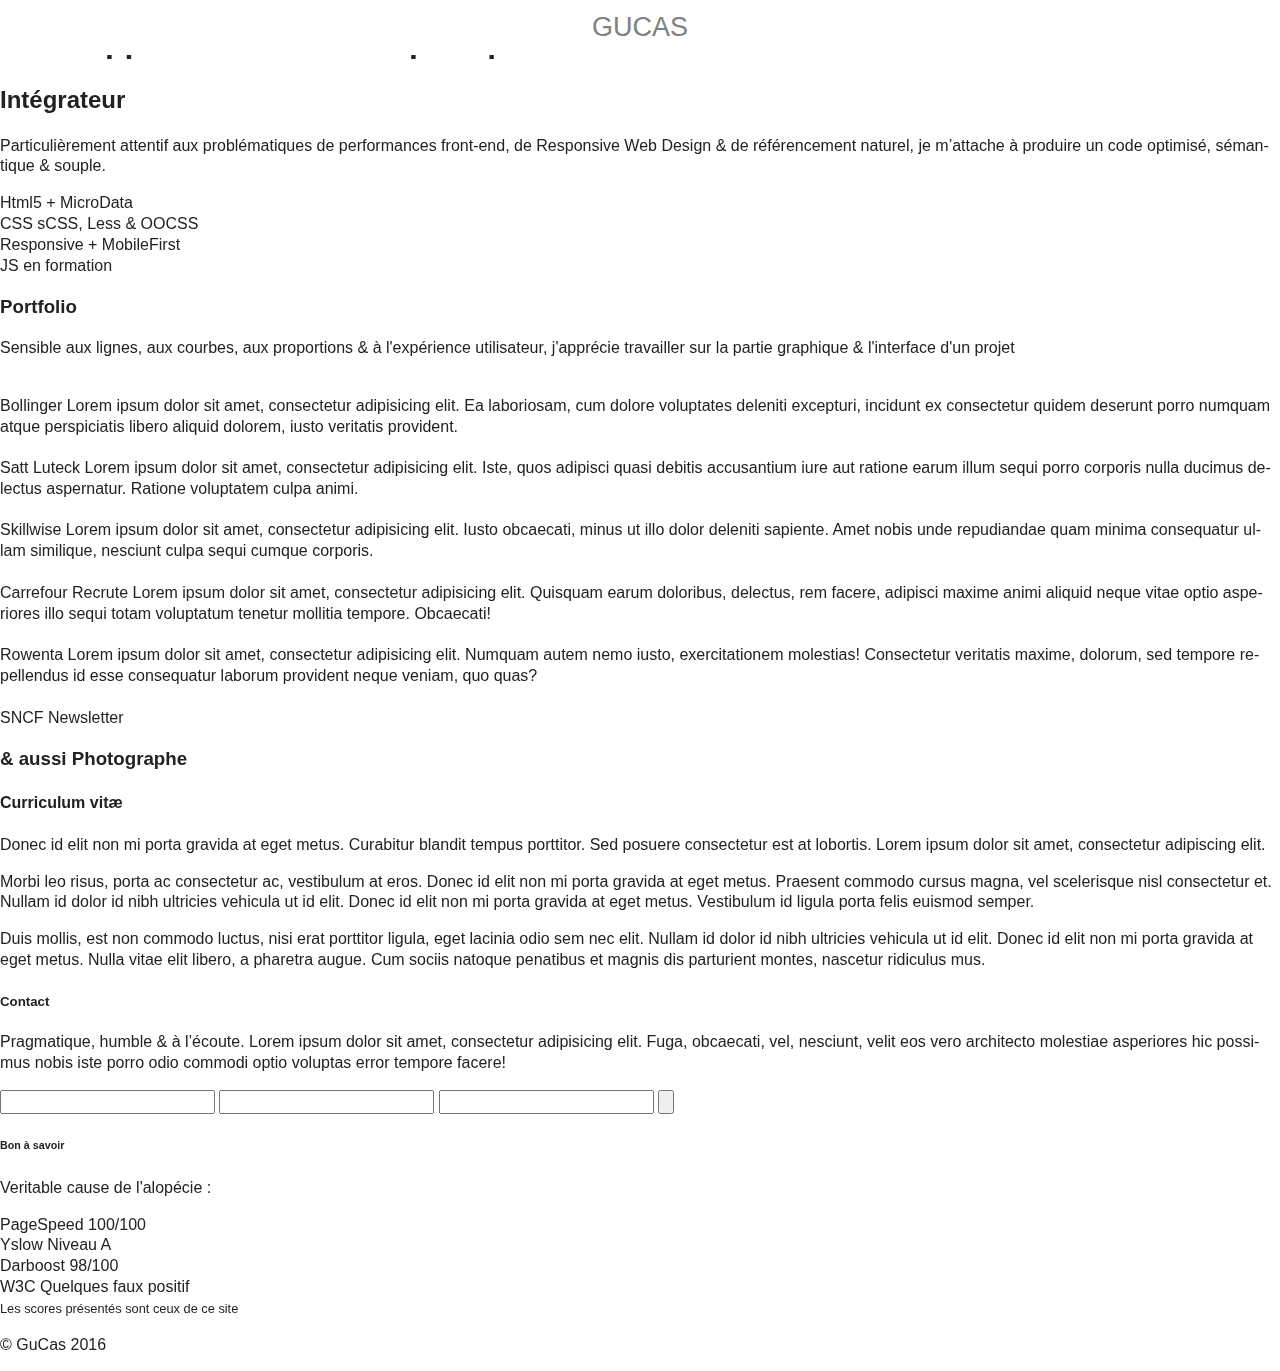
==== index.html @ 6a5d6d00 "Menu Mobile" ====
<!doctype html>
<html class="no-js" lang="fr">
    <head>
        <meta charset="utf-8">
        <meta http-equiv="x-ua-compatible" content="ie=edge">
        <title>GuCas - Développeur Front-end</title>
        <meta name="description" content="GuCas - Développeur Front-end">
        <meta name="viewport" content="width=device-width, initial-scale=1">

        <link rel="apple-touch-icon" href="apple-touch-icon.png">
        <!-- Place favicon.ico in the root directory -->

        <link rel="stylesheet" href="css/app.css">
        <!--[if lt IE 9]>
            <script src="js/vendor/html5-3.6-respond-1.4.2.min.js"></script>
        <![endif]-->
    </head>
    <body>
        <!--[if lt IE 8]>
            <p class="browserupgrade">You are using an <strong>outdated</strong> browser. Please <a href="http://browsehappy.com/">upgrade your browser</a> to improve your experience.</p>
        <![endif]-->

        <div class="wrapper-header">
            <header class="header-box">
                <h1 class="header-title">
                    <a class="title-link" href="">GuCas<span class="visuallyhidden">Développeur Front-end</span></a>

                    <span class="burger-btn">
                        <span class="btn-item"></span>
                        <span class="btn-item"></span>
                        <span class="btn-item"></span>
                    </span>
                </h1>

                <nav class="nav-box">
                    <ul class="nav-list clearfix">
                        <li class="nav-item"><a class="nav-link" href="#">Developpeur</a></li>
                        <li class="nav-item"><a class="nav-link" href="#">Portfolio</a></li>
                        <li class="nav-item"><a class="nav-link" href="#">Photographe</a></li>
                        <li class="nav-item"><a class="nav-link" href="#">CV</a></li>
                        <li class="nav-item">
                            <a class="nav-link" href="#">
                                <img src="" alt="">
                                <span class="visuallyhidden">Contact</span>
                                <span class="">Contact</span>
                            </a>
                        </li>
                    </ul>
                </nav>
            </header>
        </div>

        <article>
            <header>
                <h1>Développeur Front-end ou presque</h1>
            </header>

            <section>
                <h2>Intégrateur</h2>

                <p>Particulièrement attentif aux problématiques de performances front-end, de Responsive Web Design &amp; de référencement naturel, je m’attache à produire un code optimisé, sémantique &amp; souple.</p>

                <ul>
                    <li>
                        <span>Html5</span>
                        <span>+ MicroData</span>
                    </li>
                    <li>
                        <span>CSS</span>
                        <span>sCSS, Less &amp; OOCSS</span>
                    </li>
                    <li>
                        <span>Responsive</span>
                        <span>+ MobileFirst</span>
                    </li>
                    <li>
                        <span>JS</span>
                        <span>en formation</span>
                    </li>
                </ul>
            </section>

            <section>
                <h3>Portfolio</h3>

                <p>Sensible aux lignes, aux courbes, aux proportions &amp; à l'expérience utilisateur, j'apprécie travailler sur la partie graphique &amp; l'interface d'un projet</p>

                <figure>
                    <div class="">
                        <img src="" alt="" />
                    </div>

                    <figcaption>
                        <span>Bollinger</span>
                        <span>Lorem ipsum dolor sit amet, consectetur adipisicing elit. Ea laboriosam, cum dolore voluptates deleniti excepturi, incidunt ex consectetur quidem deserunt porro numquam atque perspiciatis libero aliquid dolorem, iusto veritatis provident.</span>
                    </figcaption>
                </figure>

                <figure>
                    <div class="">
                        <img src="" alt="" />
                    </div>

                    <figcaption>
                        <span>Satt Luteck</span>
                        <span>Lorem ipsum dolor sit amet, consectetur adipisicing elit. Iste, quos adipisci quasi debitis accusantium iure aut ratione earum illum sequi porro corporis nulla ducimus delectus aspernatur. Ratione voluptatem culpa animi.</span>
                    </figcaption>
                </figure>

                <figure>
                    <div class="">
                        <img src="" alt="" />
                    </div>

                    <figcaption>
                        <span>Skillwise</span>
                        <span>Lorem ipsum dolor sit amet, consectetur adipisicing elit. Iusto obcaecati, minus ut illo dolor deleniti sapiente. Amet nobis unde repudiandae quam minima consequatur ullam similique, nesciunt culpa sequi cumque corporis.</span>
                    </figcaption>
                </figure>

                <figure>
                    <div class="">
                        <img src="" alt="" />
                    </div>

                    <figcaption>
                        <span>Carrefour Recrute</span>
                        <span>Lorem ipsum dolor sit amet, consectetur adipisicing elit. Quisquam earum doloribus, delectus, rem facere, adipisci maxime animi aliquid neque vitae optio asperiores illo sequi totam voluptatum tenetur mollitia tempore. Obcaecati!</span>
                    </figcaption>
                </figure>

                <figure>
                    <div class="">
                        <img src="" alt="" />
                    </div>

                    <figcaption>
                        <span>Rowenta</span>
                        <span>Lorem ipsum dolor sit amet, consectetur adipisicing elit. Numquam autem nemo iusto, exercitationem molestias! Consectetur veritatis maxime, dolorum, sed tempore repellendus id esse consequatur laborum provident neque veniam, quo quas?</span>
                    </figcaption>
                </figure>

                <figure>
                    <div class="">
                        <img src="" alt="" />
                    </div>

                    <figcaption>
                        <span>SNCF</span>
                        <span>Newsletter</span>
                    </figcaption>
                </figure>
            </section>

            <section>
                <h3>&amp; aussi Photographe</h3>
            </section>

            <aside class="">
                <h4>Curriculum vitæ</h4>

                <p>Donec id elit non mi porta gravida at eget metus. Curabitur blandit tempus porttitor. Sed posuere consectetur est at lobortis. Lorem ipsum dolor sit amet, consectetur adipiscing elit.</p>

                <p>Morbi leo risus, porta ac consectetur ac, vestibulum at eros. Donec id elit non mi porta gravida at eget metus. Praesent commodo cursus magna, vel scelerisque nisl consectetur et. Nullam id dolor id nibh ultricies vehicula ut id elit. Donec id elit non mi porta gravida at eget metus. Vestibulum id ligula porta felis euismod semper.</p>

                <p>Duis mollis, est non commodo luctus, nisi erat porttitor ligula, eget lacinia odio sem nec elit. Nullam id dolor id nibh ultricies vehicula ut id elit. Donec id elit non mi porta gravida at eget metus. Nulla vitae elit libero, a pharetra augue. Cum sociis natoque penatibus et magnis dis parturient montes, nascetur ridiculus mus.</p>
            </aside>

            <footer>
                <h5>Contact</h5>

                <p>Pragmatique, humble & à l’écoute. Lorem ipsum dolor sit amet, consectetur adipisicing elit. Fuga, obcaecati, vel, nesciunt, velit eos vero architecto molestiae asperiores hic possimus nobis iste porro odio commodi optio voluptas error tempore facere!</p>

                <form action="">
                    <input type="text" name="name" value="">
                    <input type="text" name="name" value="">
                    <input type="textarea" name="name" value="">
                    <input type="submit" name="name" value="">
                </form>
            </footer>
        </article>

        <aside class="">
            <h6>Bon à savoir</h6>

            <p>Veritable cause de l'alopécie :</p>

            <ul>
                <li>
                    <span>PageSpeed</span>
                    <span>100/100</span>
                </li>
                <li>
                    <span>Yslow</span>
                    <span>Niveau A</span>
                </li>
                <li>
                    <span>Darboost</span>
                    <span>98/100</span>
                </li>
                <li>
                    <span>W3C</span>
                    <span>Quelques faux positif</span>
                </li>
            </ul>

            <small>Les scores présentés sont ceux de ce site</small>
        </aside>

        <footer>
            <p>© GuCas 2016</p>
        </footer>

        <script src="https://code.jquery.com/jquery-1.12.0.min.js"></script>
        <script>window.jQuery || document.write('<script src="js/vendor/jquery-1.12.0.min.js"><\/script>')</script>
        <script src="js/main.js"></script>


        <!-- Google Analytics: change UA-XXXXX-X to be your site's ID. -->
        <script>
            (function(b,o,i,l,e,r){b.GoogleAnalyticsObject=l;b[l]||(b[l]=
            function(){(b[l].q=b[l].q||[]).push(arguments)});b[l].l=+new Date;
            e=o.createElement(i);r=o.getElementsByTagName(i)[0];
            e.src='https://www.google-analytics.com/analytics.js';
            r.parentNode.insertBefore(e,r)}(window,document,'script','ga'));
            ga('create','UA-XXXXX-X','auto');ga('send','pageview');
        </script>
    </body>
</html>
---- css/app.css ----
@charset "UTF-8";@import url(https://fonts.googleapis.com/css?family=Dancing+Script);html{font-family:sans-serif;-ms-text-size-adjust:100%;-webkit-text-size-adjust:100%}body{margin:0}article,aside,details,figcaption,figure,footer,header,main,menu,nav,section,summary{display:block}audio,canvas,progress,video{display:inline-block;vertical-align:baseline}audio:not([controls]){display:none;height:0}[hidden],template{display:none}a{background-color:transparent}a:active,a:hover{outline:0}abbr[title]{border-bottom:1px dotted}b,strong{font-weight:700}dfn{font-style:italic}h1{font-size:2em;margin:.67em 0}mark{background:#ff0;color:#000}small{font-size:80%}sub,sup{font-size:75%;line-height:0;position:relative;vertical-align:baseline}sup{top:-.5em}sub{bottom:-.25em}img{border:0}svg:not(:root){overflow:hidden}hr{box-sizing:content-box;height:0}pre{overflow:auto}code,kbd,pre,samp{font-family:monospace,monospace;font-size:1em}button,input,optgroup,select,textarea{color:inherit;font:inherit;margin:0}button{overflow:visible}button,select{text-transform:none}button,html input[type=button],input[type=reset],input[type=submit]{-webkit-appearance:button;cursor:pointer}button[disabled],html input[disabled]{cursor:default}button::-moz-focus-inner,input::-moz-focus-inner{border:0;padding:0}input{line-height:normal}input[type=checkbox],input[type=radio]{box-sizing:border-box;padding:0}input[type=number]::-webkit-inner-spin-button,input[type=number]::-webkit-outer-spin-button{height:auto}input[type=search]{-webkit-appearance:textfield;box-sizing:content-box}input[type=search]::-webkit-search-cancel-button,input[type=search]::-webkit-search-decoration{-webkit-appearance:none}fieldset{border:1px solid silver;margin:0 2px;padding:.35em .625em .75em}legend{border:0;padding:0}textarea{overflow:auto}optgroup{font-weight:700}table{border-collapse:collapse;border-spacing:0}td,th{padding:0}html{box-sizing:border-box;font-size:62.5%;line-height:1.3;color:#222;min-width:32rem;-webkit-backface-visibility:hidden;-webkit-tap-highlight-color:#FFF;-ms-text-size-adjust:100%;-webkit-text-size-adjust:100%}*,:after,:before{box-sizing:inherit}body{background-color:#FFF;font-family:HelveticaNeue-Light,"Helvetica Neue Light","Helvetica Neue",Helvetica,Arial,"Lucida Grande",sans-serif;font-weight:100;word-wrap:break-word;-webkit-hyphens:auto;-moz-hyphens:auto;-ms-hyphens:auto;hyphens:auto;font-size:16px;font-size:1.6rem;-moz-osx-font-smoothing:grayscale}::-moz-selection{background:#b3d4fc;text-shadow:none}::selection{background:#b3d4fc;text-shadow:none}img,svg,video{vertical-align:middle}figure,ul{margin:0;padding:0}ul{list-style:none}a{text-decoration:none}textarea{resize:vertical}::-webkit-input-placeholder{color:#fff;font-style:italic}:-ms-input-placeholder{color:#fff;font-style:italic}::-moz-placeholder{color:#fff;font-style:italic}:-moz-placeholder{color:#fff;font-style:italic}.wrapper-header{position:fixed;z-index:1;width:100%;top:0;left:0;right:0;background-color:#fff;min-width:32rem}.header-box{text-align:center;width:90%;margin:0 auto}.header-box .header-title{position:relative;text-transform:uppercase;font-weight:100;margin:0;text-align:left;background-color:#fff;font-size:27px;font-size:2.7rem}.header-box .title-link{display:inline-block;color:grey;padding:1rem 0}.header-box .title-link:hover{color:#22c8eb}.header-box .burger-btn{position:absolute;z-index:1;display:block;width:3rem;height:1.5rem;top:50%;margin-top:-.7rem;right:0;cursor:pointer}.header-box .burger-btn.active .btn-item{background-color:#22c8eb}.header-box .burger-btn.active .btn-item:nth-child(1){top:0}.header-box .burger-btn.active .btn-item:nth-child(3){top:1.2rem}.header-box .btn-item{position:absolute;display:block;width:100%;right:0;height:.3rem;background-color:grey;border-radius:.3rem;-webkit-transition:top .1s linear,background-color .5s linear;transition:top .1s linear,background-color .5s linear}.header-box .btn-item:nth-child(1){top:.2rem}.header-box .btn-item:nth-child(2){top:.6rem}.header-box .btn-item:nth-child(3){top:1rem}.header-box .nav-box{position:absolute;width:100;left:0;right:0;-webkit-transition:top .3s ease-in;transition:top .3s ease-in;z-index:-1;-webkit-transform:translateY(-100%);-ms-transform:translateY(-100%);transform:translateY(-100%);background-color:#fff;-webkit-transition:-webkit-transform .3s linear;transition:-webkit-transform .3s linear;transition:transform .3s linear;transition:transform .3s linear, -webkit-transform .3s linear}.header-box .nav-box.active{-webkit-transform:translateY(0);-ms-transform:translateY(0);transform:translateY(0)}.header-box .nav-list{width:90%;margin:1rem auto}.header-box .nav-item{float:left;width:50%;border:.1rem solid #fff;background:#F2F2F2}.header-box .nav-item:last-child{width:100%}.header-box .nav-link{display:block;padding:2rem;color:grey;text-transform:uppercase;-webkit-transition:-webkit-transform .3s linear;transition:-webkit-transform .3s linear;transition:transform .3s linear;transition:transform .3s linear, -webkit-transform .3s linear;font-size:13px;font-size:1.3rem}.header-box .nav-link:hover{-webkit-transform:scale(1.1);-ms-transform:scale(1.1);transform:scale(1.1)}.hvr-grow{display:inline-block;vertical-align:middle;-webkit-transform:translateZ(0);transform:translateZ(0);box-shadow:0 0 1px transparent;-webkit-backface-visibility:hidden;backface-visibility:hidden;-moz-osx-font-smoothing:grayscale;-webkit-transition-duration:.3s;transition-duration:.3s;-webkit-transition-property:transform;-webkit-transition-property:-webkit-transform;transition-property:-webkit-transform;transition-property:transform;transition-property:transform, -webkit-transform}.hvr-grow:active,.hvr-grow:focus,.hvr-grow:hover{-webkit-transform:scale(1.1);-ms-transform:scale(1.1);transform:scale(1.1)}.hvr-shrink{display:inline-block;vertical-align:middle;-webkit-transform:translateZ(0);transform:translateZ(0);box-shadow:0 0 1px transparent;-webkit-backface-visibility:hidden;backface-visibility:hidden;-moz-osx-font-smoothing:grayscale;-webkit-transition-duration:.3s;transition-duration:.3s;-webkit-transition-property:transform;-webkit-transition-property:-webkit-transform;transition-property:-webkit-transform;transition-property:transform;transition-property:transform, -webkit-transform}.hvr-shrink:active,.hvr-shrink:focus,.hvr-shrink:hover{-webkit-transform:scale(.9);-ms-transform:scale(.9);transform:scale(.9)}@-webkit-keyframes hvr-pulse{25%{-webkit-transform:scale(1.1);transform:scale(1.1)}75%{-webkit-transform:scale(.9);transform:scale(.9)}}@keyframes hvr-pulse{25%{-webkit-transform:scale(1.1);transform:scale(1.1)}75%{-webkit-transform:scale(.9);transform:scale(.9)}}.hvr-pulse{display:inline-block;vertical-align:middle;-webkit-transform:translateZ(0);transform:translateZ(0);box-shadow:0 0 1px transparent;-webkit-backface-visibility:hidden;backface-visibility:hidden;-moz-osx-font-smoothing:grayscale}.hvr-pulse:active,.hvr-pulse:focus,.hvr-pulse:hover{-webkit-animation-name:hvr-pulse;animation-name:hvr-pulse;-webkit-animation-duration:1s;animation-duration:1s;-webkit-animation-timing-function:linear;animation-timing-function:linear;-webkit-animation-iteration-count:infinite;animation-iteration-count:infinite}@-webkit-keyframes hvr-pulse-grow{to{-webkit-transform:scale(1.1);transform:scale(1.1)}}@keyframes hvr-pulse-grow{to{-webkit-transform:scale(1.1);transform:scale(1.1)}}.hvr-pulse-grow{display:inline-block;vertical-align:middle;-webkit-transform:translateZ(0);transform:translateZ(0);box-shadow:0 0 1px transparent;-webkit-backface-visibility:hidden;backface-visibility:hidden;-moz-osx-font-smoothing:grayscale}.hvr-pulse-grow:active,.hvr-pulse-grow:focus,.hvr-pulse-grow:hover{-webkit-animation-name:hvr-pulse-grow;animation-name:hvr-pulse-grow;-webkit-animation-duration:.3s;animation-duration:.3s;-webkit-animation-timing-function:linear;animation-timing-function:linear;-webkit-animation-iteration-count:infinite;animation-iteration-count:infinite;-webkit-animation-direction:alternate;animation-direction:alternate}@-webkit-keyframes hvr-pulse-shrink{to{-webkit-transform:scale(.9);transform:scale(.9)}}@keyframes hvr-pulse-shrink{to{-webkit-transform:scale(.9);transform:scale(.9)}}.hvr-pulse-shrink{display:inline-block;vertical-align:middle;-webkit-transform:translateZ(0);transform:translateZ(0);box-shadow:0 0 1px transparent;-webkit-backface-visibility:hidden;backface-visibility:hidden;-moz-osx-font-smoothing:grayscale}.hvr-pulse-shrink:active,.hvr-pulse-shrink:focus,.hvr-pulse-shrink:hover{-webkit-animation-name:hvr-pulse-shrink;animation-name:hvr-pulse-shrink;-webkit-animation-duration:.3s;animation-duration:.3s;-webkit-animation-timing-function:linear;animation-timing-function:linear;-webkit-animation-iteration-count:infinite;animation-iteration-count:infinite;-webkit-animation-direction:alternate;animation-direction:alternate}@-webkit-keyframes hvr-push{50%{-webkit-transform:scale(.8);transform:scale(.8)}100%{-webkit-transform:scale(1);transform:scale(1)}}@keyframes hvr-push{50%{-webkit-transform:scale(.8);transform:scale(.8)}100%{-webkit-transform:scale(1);transform:scale(1)}}.hvr-push{display:inline-block;vertical-align:middle;-webkit-transform:translateZ(0);transform:translateZ(0);box-shadow:0 0 1px transparent;-webkit-backface-visibility:hidden;backface-visibility:hidden;-moz-osx-font-smoothing:grayscale}.hvr-push:active,.hvr-push:focus,.hvr-push:hover{-webkit-animation-name:hvr-push;animation-name:hvr-push;-webkit-animation-duration:.3s;animation-duration:.3s;-webkit-animation-timing-function:linear;animation-timing-function:linear;-webkit-animation-iteration-count:1;animation-iteration-count:1}@-webkit-keyframes hvr-pop{50%{-webkit-transform:scale(1.2);transform:scale(1.2)}}@keyframes hvr-pop{50%{-webkit-transform:scale(1.2);transform:scale(1.2)}}.hvr-pop{display:inline-block;vertical-align:middle;-webkit-transform:translateZ(0);transform:translateZ(0);box-shadow:0 0 1px transparent;-webkit-backface-visibility:hidden;backface-visibility:hidden;-moz-osx-font-smoothing:grayscale}.hvr-pop:active,.hvr-pop:focus,.hvr-pop:hover{-webkit-animation-name:hvr-pop;animation-name:hvr-pop;-webkit-animation-duration:.3s;animation-duration:.3s;-webkit-animation-timing-function:linear;animation-timing-function:linear;-webkit-animation-iteration-count:1;animation-iteration-count:1}.hvr-bounce-in{display:inline-block;vertical-align:middle;-webkit-transform:translateZ(0);transform:translateZ(0);box-shadow:0 0 1px transparent;-webkit-backface-visibility:hidden;backface-visibility:hidden;-moz-osx-font-smoothing:grayscale;-webkit-transition-duration:.5s;transition-duration:.5s}.hvr-bounce-in:active,.hvr-bounce-in:focus,.hvr-bounce-in:hover{-webkit-transform:scale(1.2);-ms-transform:scale(1.2);transform:scale(1.2);-webkit-transition-timing-function:cubic-bezier(.47,2.02,.31,-.36);transition-timing-function:cubic-bezier(.47,2.02,.31,-.36)}.hvr-bounce-out{display:inline-block;vertical-align:middle;-webkit-transform:translateZ(0);transform:translateZ(0);box-shadow:0 0 1px transparent;-webkit-backface-visibility:hidden;backface-visibility:hidden;-moz-osx-font-smoothing:grayscale;-webkit-transition-duration:.5s;transition-duration:.5s}.hvr-bounce-out:active,.hvr-bounce-out:focus,.hvr-bounce-out:hover{-webkit-transform:scale(.8);-ms-transform:scale(.8);transform:scale(.8);-webkit-transition-timing-function:cubic-bezier(.47,2.02,.31,-.36);transition-timing-function:cubic-bezier(.47,2.02,.31,-.36)}.hvr-rotate{display:inline-block;vertical-align:middle;-webkit-transform:translateZ(0);transform:translateZ(0);box-shadow:0 0 1px transparent;-webkit-backface-visibility:hidden;backface-visibility:hidden;-moz-osx-font-smoothing:grayscale;-webkit-transition-duration:.3s;transition-duration:.3s;-webkit-transition-property:transform;-webkit-transition-property:-webkit-transform;transition-property:-webkit-transform;transition-property:transform;transition-property:transform, -webkit-transform}.hvr-rotate:active,.hvr-rotate:focus,.hvr-rotate:hover{-webkit-transform:rotate(4deg);-ms-transform:rotate(4deg);transform:rotate(4deg)}.hvr-grow-rotate{display:inline-block;vertical-align:middle;-webkit-transform:translateZ(0);transform:translateZ(0);box-shadow:0 0 1px transparent;-webkit-backface-visibility:hidden;backface-visibility:hidden;-moz-osx-font-smoothing:grayscale;-webkit-transition-duration:.3s;transition-duration:.3s;-webkit-transition-property:transform;-webkit-transition-property:-webkit-transform;transition-property:-webkit-transform;transition-property:transform;transition-property:transform, -webkit-transform}.hvr-grow-rotate:active,.hvr-grow-rotate:focus,.hvr-grow-rotate:hover{-webkit-transform:scale(1.1) rotate(4deg);-ms-transform:scale(1.1) rotate(4deg);transform:scale(1.1) rotate(4deg)}.hvr-float{display:inline-block;vertical-align:middle;-webkit-transform:translateZ(0);transform:translateZ(0);box-shadow:0 0 1px transparent;-webkit-backface-visibility:hidden;backface-visibility:hidden;-moz-osx-font-smoothing:grayscale;-webkit-transition-duration:.3s;transition-duration:.3s;-webkit-transition-property:transform;-webkit-transition-property:-webkit-transform;transition-property:-webkit-transform;transition-property:transform;transition-property:transform, -webkit-transform;-webkit-transition-timing-function:ease-out;transition-timing-function:ease-out}.hvr-float:active,.hvr-float:focus,.hvr-float:hover{-webkit-transform:translateY(-8px);-ms-transform:translateY(-8px);transform:translateY(-8px)}.hvr-sink{display:inline-block;vertical-align:middle;-webkit-transform:translateZ(0);transform:translateZ(0);box-shadow:0 0 1px transparent;-webkit-backface-visibility:hidden;backface-visibility:hidden;-moz-osx-font-smoothing:grayscale;-webkit-transition-duration:.3s;transition-duration:.3s;-webkit-transition-property:transform;-webkit-transition-property:-webkit-transform;transition-property:-webkit-transform;transition-property:transform;transition-property:transform, -webkit-transform;-webkit-transition-timing-function:ease-out;transition-timing-function:ease-out}.hvr-sink:active,.hvr-sink:focus,.hvr-sink:hover{-webkit-transform:translateY(8px);-ms-transform:translateY(8px);transform:translateY(8px)}@-webkit-keyframes hvr-bob{0%{-webkit-transform:translateY(-8px);transform:translateY(-8px)}50%{-webkit-transform:translateY(-4px);transform:translateY(-4px)}100%{-webkit-transform:translateY(-8px);transform:translateY(-8px)}}@keyframes hvr-bob{0%{-webkit-transform:translateY(-8px);transform:translateY(-8px)}50%{-webkit-transform:translateY(-4px);transform:translateY(-4px)}100%{-webkit-transform:translateY(-8px);transform:translateY(-8px)}}@-webkit-keyframes hvr-bob-float{100%{-webkit-transform:translateY(-8px);transform:translateY(-8px)}}@keyframes hvr-bob-float{100%{-webkit-transform:translateY(-8px);transform:translateY(-8px)}}.hvr-bob{display:inline-block;vertical-align:middle;-webkit-transform:translateZ(0);transform:translateZ(0);box-shadow:0 0 1px transparent;-webkit-backface-visibility:hidden;backface-visibility:hidden;-moz-osx-font-smoothing:grayscale}.hvr-bob:active,.hvr-bob:focus,.hvr-bob:hover{-webkit-animation-name:hvr-bob-float,hvr-bob;animation-name:hvr-bob-float,hvr-bob;-webkit-animation-duration:.3s,1.5s;animation-duration:.3s,1.5s;-webkit-animation-delay:0s,.3s;animation-delay:0s,.3s;-webkit-animation-timing-function:ease-out,ease-in-out;animation-timing-function:ease-out,ease-in-out;-webkit-animation-iteration-count:1,infinite;animation-iteration-count:1,infinite;-webkit-animation-fill-mode:forwards;animation-fill-mode:forwards;-webkit-animation-direction:normal,alternate;animation-direction:normal,alternate}@-webkit-keyframes hvr-hang{0%{-webkit-transform:translateY(8px);transform:translateY(8px)}50%{-webkit-transform:translateY(4px);transform:translateY(4px)}100%{-webkit-transform:translateY(8px);transform:translateY(8px)}}@keyframes hvr-hang{0%{-webkit-transform:translateY(8px);transform:translateY(8px)}50%{-webkit-transform:translateY(4px);transform:translateY(4px)}100%{-webkit-transform:translateY(8px);transform:translateY(8px)}}@-webkit-keyframes hvr-hang-sink{100%{-webkit-transform:translateY(8px);transform:translateY(8px)}}@keyframes hvr-hang-sink{100%{-webkit-transform:translateY(8px);transform:translateY(8px)}}.hvr-hang{display:inline-block;vertical-align:middle;-webkit-transform:translateZ(0);transform:translateZ(0);box-shadow:0 0 1px transparent;-webkit-backface-visibility:hidden;backface-visibility:hidden;-moz-osx-font-smoothing:grayscale}.hvr-hang:active,.hvr-hang:focus,.hvr-hang:hover{-webkit-animation-name:hvr-hang-sink,hvr-hang;animation-name:hvr-hang-sink,hvr-hang;-webkit-animation-duration:.3s,1.5s;animation-duration:.3s,1.5s;-webkit-animation-delay:0s,.3s;animation-delay:0s,.3s;-webkit-animation-timing-function:ease-out,ease-in-out;animation-timing-function:ease-out,ease-in-out;-webkit-animation-iteration-count:1,infinite;animation-iteration-count:1,infinite;-webkit-animation-fill-mode:forwards;animation-fill-mode:forwards;-webkit-animation-direction:normal,alternate;animation-direction:normal,alternate}.hvr-skew{display:inline-block;vertical-align:middle;-webkit-transform:translateZ(0);transform:translateZ(0);box-shadow:0 0 1px transparent;-webkit-backface-visibility:hidden;backface-visibility:hidden;-moz-osx-font-smoothing:grayscale;-webkit-transition-duration:.3s;transition-duration:.3s;-webkit-transition-property:transform;-webkit-transition-property:-webkit-transform;transition-property:-webkit-transform;transition-property:transform;transition-property:transform, -webkit-transform}.hvr-skew:active,.hvr-skew:focus,.hvr-skew:hover{-webkit-transform:skew(-10deg);-ms-transform:skew(-10deg);transform:skew(-10deg)}.hvr-skew-forward{display:inline-block;vertical-align:middle;-webkit-transform:translateZ(0);transform:translateZ(0);box-shadow:0 0 1px transparent;-webkit-backface-visibility:hidden;backface-visibility:hidden;-moz-osx-font-smoothing:grayscale;-webkit-transition-duration:.3s;transition-duration:.3s;-webkit-transition-property:transform;-webkit-transition-property:-webkit-transform;transition-property:-webkit-transform;transition-property:transform;transition-property:transform, -webkit-transform;-webkit-transform-origin:0 100%;-ms-transform-origin:0 100%;transform-origin:0 100%}.hvr-skew-forward:active,.hvr-skew-forward:focus,.hvr-skew-forward:hover{-webkit-transform:skew(-10deg);-ms-transform:skew(-10deg);transform:skew(-10deg)}.hvr-skew-backward{display:inline-block;vertical-align:middle;-webkit-transform:translateZ(0);transform:translateZ(0);box-shadow:0 0 1px transparent;-webkit-backface-visibility:hidden;backface-visibility:hidden;-moz-osx-font-smoothing:grayscale;-webkit-transition-duration:.3s;transition-duration:.3s;-webkit-transition-property:transform;-webkit-transition-property:-webkit-transform;transition-property:-webkit-transform;transition-property:transform;transition-property:transform, -webkit-transform;-webkit-transform-origin:0 100%;-ms-transform-origin:0 100%;transform-origin:0 100%}.hvr-skew-backward:active,.hvr-skew-backward:focus,.hvr-skew-backward:hover{-webkit-transform:skew(10deg);-ms-transform:skew(10deg);transform:skew(10deg)}@-webkit-keyframes hvr-wobble-vertical{16.65%{-webkit-transform:translateY(8px);transform:translateY(8px)}33.3%{-webkit-transform:translateY(-6px);transform:translateY(-6px)}49.95%{-webkit-transform:translateY(4px);transform:translateY(4px)}66.6%{-webkit-transform:translateY(-2px);transform:translateY(-2px)}83.25%{-webkit-transform:translateY(1px);transform:translateY(1px)}100%{-webkit-transform:translateY(0);transform:translateY(0)}}@keyframes hvr-wobble-vertical{16.65%{-webkit-transform:translateY(8px);transform:translateY(8px)}33.3%{-webkit-transform:translateY(-6px);transform:translateY(-6px)}49.95%{-webkit-transform:translateY(4px);transform:translateY(4px)}66.6%{-webkit-transform:translateY(-2px);transform:translateY(-2px)}83.25%{-webkit-transform:translateY(1px);transform:translateY(1px)}100%{-webkit-transform:translateY(0);transform:translateY(0)}}.hvr-wobble-vertical{display:inline-block;vertical-align:middle;-webkit-transform:translateZ(0);transform:translateZ(0);box-shadow:0 0 1px transparent;-webkit-backface-visibility:hidden;backface-visibility:hidden;-moz-osx-font-smoothing:grayscale}.hvr-wobble-vertical:active,.hvr-wobble-vertical:focus,.hvr-wobble-vertical:hover{-webkit-animation-name:hvr-wobble-vertical;animation-name:hvr-wobble-vertical;-webkit-animation-duration:1s;animation-duration:1s;-webkit-animation-timing-function:ease-in-out;animation-timing-function:ease-in-out;-webkit-animation-iteration-count:1;animation-iteration-count:1}@-webkit-keyframes hvr-wobble-horizontal{16.65%{-webkit-transform:translateX(8px);transform:translateX(8px)}33.3%{-webkit-transform:translateX(-6px);transform:translateX(-6px)}49.95%{-webkit-transform:translateX(4px);transform:translateX(4px)}66.6%{-webkit-transform:translateX(-2px);transform:translateX(-2px)}83.25%{-webkit-transform:translateX(1px);transform:translateX(1px)}100%{-webkit-transform:translateX(0);transform:translateX(0)}}@keyframes hvr-wobble-horizontal{16.65%{-webkit-transform:translateX(8px);transform:translateX(8px)}33.3%{-webkit-transform:translateX(-6px);transform:translateX(-6px)}49.95%{-webkit-transform:translateX(4px);transform:translateX(4px)}66.6%{-webkit-transform:translateX(-2px);transform:translateX(-2px)}83.25%{-webkit-transform:translateX(1px);transform:translateX(1px)}100%{-webkit-transform:translateX(0);transform:translateX(0)}}.hvr-wobble-horizontal{display:inline-block;vertical-align:middle;-webkit-transform:translateZ(0);transform:translateZ(0);box-shadow:0 0 1px transparent;-webkit-backface-visibility:hidden;backface-visibility:hidden;-moz-osx-font-smoothing:grayscale}.hvr-wobble-horizontal:active,.hvr-wobble-horizontal:focus,.hvr-wobble-horizontal:hover{-webkit-animation-name:hvr-wobble-horizontal;animation-name:hvr-wobble-horizontal;-webkit-animation-duration:1s;animation-duration:1s;-webkit-animation-timing-function:ease-in-out;animation-timing-function:ease-in-out;-webkit-animation-iteration-count:1;animation-iteration-count:1}@-webkit-keyframes hvr-wobble-to-bottom-right{16.65%{-webkit-transform:translate(8px,8px);transform:translate(8px,8px)}33.3%{-webkit-transform:translate(-6px,-6px);transform:translate(-6px,-6px)}49.95%{-webkit-transform:translate(4px,4px);transform:translate(4px,4px)}66.6%{-webkit-transform:translate(-2px,-2px);transform:translate(-2px,-2px)}83.25%{-webkit-transform:translate(1px,1px);transform:translate(1px,1px)}100%{-webkit-transform:translate(0,0);transform:translate(0,0)}}@keyframes hvr-wobble-to-bottom-right{16.65%{-webkit-transform:translate(8px,8px);transform:translate(8px,8px)}33.3%{-webkit-transform:translate(-6px,-6px);transform:translate(-6px,-6px)}49.95%{-webkit-transform:translate(4px,4px);transform:translate(4px,4px)}66.6%{-webkit-transform:translate(-2px,-2px);transform:translate(-2px,-2px)}83.25%{-webkit-transform:translate(1px,1px);transform:translate(1px,1px)}100%{-webkit-transform:translate(0,0);transform:translate(0,0)}}.hvr-wobble-to-bottom-right{display:inline-block;vertical-align:middle;-webkit-transform:translateZ(0);transform:translateZ(0);box-shadow:0 0 1px transparent;-webkit-backface-visibility:hidden;backface-visibility:hidden;-moz-osx-font-smoothing:grayscale}.hvr-wobble-to-bottom-right:active,.hvr-wobble-to-bottom-right:focus,.hvr-wobble-to-bottom-right:hover{-webkit-animation-name:hvr-wobble-to-bottom-right;animation-name:hvr-wobble-to-bottom-right;-webkit-animation-duration:1s;animation-duration:1s;-webkit-animation-timing-function:ease-in-out;animation-timing-function:ease-in-out;-webkit-animation-iteration-count:1;animation-iteration-count:1}@-webkit-keyframes hvr-wobble-to-top-right{16.65%{-webkit-transform:translate(8px,-8px);transform:translate(8px,-8px)}33.3%{-webkit-transform:translate(-6px,6px);transform:translate(-6px,6px)}49.95%{-webkit-transform:translate(4px,-4px);transform:translate(4px,-4px)}66.6%{-webkit-transform:translate(-2px,2px);transform:translate(-2px,2px)}83.25%{-webkit-transform:translate(1px,-1px);transform:translate(1px,-1px)}100%{-webkit-transform:translate(0,0);transform:translate(0,0)}}@keyframes hvr-wobble-to-top-right{16.65%{-webkit-transform:translate(8px,-8px);transform:translate(8px,-8px)}33.3%{-webkit-transform:translate(-6px,6px);transform:translate(-6px,6px)}49.95%{-webkit-transform:translate(4px,-4px);transform:translate(4px,-4px)}66.6%{-webkit-transform:translate(-2px,2px);transform:translate(-2px,2px)}83.25%{-webkit-transform:translate(1px,-1px);transform:translate(1px,-1px)}100%{-webkit-transform:translate(0,0);transform:translate(0,0)}}.hvr-wobble-to-top-right{display:inline-block;vertical-align:middle;-webkit-transform:translateZ(0);transform:translateZ(0);box-shadow:0 0 1px transparent;-webkit-backface-visibility:hidden;backface-visibility:hidden;-moz-osx-font-smoothing:grayscale}.hvr-wobble-to-top-right:active,.hvr-wobble-to-top-right:focus,.hvr-wobble-to-top-right:hover{-webkit-animation-name:hvr-wobble-to-top-right;animation-name:hvr-wobble-to-top-right;-webkit-animation-duration:1s;animation-duration:1s;-webkit-animation-timing-function:ease-in-out;animation-timing-function:ease-in-out;-webkit-animation-iteration-count:1;animation-iteration-count:1}@-webkit-keyframes hvr-wobble-top{16.65%{-webkit-transform:skew(-12deg);transform:skew(-12deg)}33.3%{-webkit-transform:skew(10deg);transform:skew(10deg)}49.95%{-webkit-transform:skew(-6deg);transform:skew(-6deg)}66.6%{-webkit-transform:skew(4deg);transform:skew(4deg)}83.25%{-webkit-transform:skew(-2deg);transform:skew(-2deg)}100%{-webkit-transform:skew(0);transform:skew(0)}}@keyframes hvr-wobble-top{16.65%{-webkit-transform:skew(-12deg);transform:skew(-12deg)}33.3%{-webkit-transform:skew(10deg);transform:skew(10deg)}49.95%{-webkit-transform:skew(-6deg);transform:skew(-6deg)}66.6%{-webkit-transform:skew(4deg);transform:skew(4deg)}83.25%{-webkit-transform:skew(-2deg);transform:skew(-2deg)}100%{-webkit-transform:skew(0);transform:skew(0)}}.hvr-wobble-top{display:inline-block;vertical-align:middle;-webkit-transform:translateZ(0);transform:translateZ(0);box-shadow:0 0 1px transparent;-webkit-backface-visibility:hidden;backface-visibility:hidden;-moz-osx-font-smoothing:grayscale;-webkit-transform-origin:0 100%;-ms-transform-origin:0 100%;transform-origin:0 100%}.hvr-wobble-top:active,.hvr-wobble-top:focus,.hvr-wobble-top:hover{-webkit-animation-name:hvr-wobble-top;animation-name:hvr-wobble-top;-webkit-animation-duration:1s;animation-duration:1s;-webkit-animation-timing-function:ease-in-out;animation-timing-function:ease-in-out;-webkit-animation-iteration-count:1;animation-iteration-count:1}@-webkit-keyframes hvr-wobble-bottom{16.65%{-webkit-transform:skew(-12deg);transform:skew(-12deg)}33.3%{-webkit-transform:skew(10deg);transform:skew(10deg)}49.95%{-webkit-transform:skew(-6deg);transform:skew(-6deg)}66.6%{-webkit-transform:skew(4deg);transform:skew(4deg)}83.25%{-webkit-transform:skew(-2deg);transform:skew(-2deg)}100%{-webkit-transform:skew(0);transform:skew(0)}}@keyframes hvr-wobble-bottom{16.65%{-webkit-transform:skew(-12deg);transform:skew(-12deg)}33.3%{-webkit-transform:skew(10deg);transform:skew(10deg)}49.95%{-webkit-transform:skew(-6deg);transform:skew(-6deg)}66.6%{-webkit-transform:skew(4deg);transform:skew(4deg)}83.25%{-webkit-transform:skew(-2deg);transform:skew(-2deg)}100%{-webkit-transform:skew(0);transform:skew(0)}}.hvr-wobble-bottom{display:inline-block;vertical-align:middle;-webkit-transform:translateZ(0);transform:translateZ(0);box-shadow:0 0 1px transparent;-webkit-backface-visibility:hidden;backface-visibility:hidden;-moz-osx-font-smoothing:grayscale;-webkit-transform-origin:100% 0;-ms-transform-origin:100% 0;transform-origin:100% 0}.hvr-wobble-bottom:active,.hvr-wobble-bottom:focus,.hvr-wobble-bottom:hover{-webkit-animation-name:hvr-wobble-bottom;animation-name:hvr-wobble-bottom;-webkit-animation-duration:1s;animation-duration:1s;-webkit-animation-timing-function:ease-in-out;animation-timing-function:ease-in-out;-webkit-animation-iteration-count:1;animation-iteration-count:1}@-webkit-keyframes hvr-wobble-skew{16.65%{-webkit-transform:skew(-12deg);transform:skew(-12deg)}33.3%{-webkit-transform:skew(10deg);transform:skew(10deg)}49.95%{-webkit-transform:skew(-6deg);transform:skew(-6deg)}66.6%{-webkit-transform:skew(4deg);transform:skew(4deg)}83.25%{-webkit-transform:skew(-2deg);transform:skew(-2deg)}100%{-webkit-transform:skew(0);transform:skew(0)}}@keyframes hvr-wobble-skew{16.65%{-webkit-transform:skew(-12deg);transform:skew(-12deg)}33.3%{-webkit-transform:skew(10deg);transform:skew(10deg)}49.95%{-webkit-transform:skew(-6deg);transform:skew(-6deg)}66.6%{-webkit-transform:skew(4deg);transform:skew(4deg)}83.25%{-webkit-transform:skew(-2deg);transform:skew(-2deg)}100%{-webkit-transform:skew(0);transform:skew(0)}}.hvr-wobble-skew{display:inline-block;vertical-align:middle;-webkit-transform:translateZ(0);transform:translateZ(0);box-shadow:0 0 1px transparent;-webkit-backface-visibility:hidden;backface-visibility:hidden;-moz-osx-font-smoothing:grayscale}.hvr-wobble-skew:active,.hvr-wobble-skew:focus,.hvr-wobble-skew:hover{-webkit-animation-name:hvr-wobble-skew;animation-name:hvr-wobble-skew;-webkit-animation-duration:1s;animation-duration:1s;-webkit-animation-timing-function:ease-in-out;animation-timing-function:ease-in-out;-webkit-animation-iteration-count:1;animation-iteration-count:1}@-webkit-keyframes hvr-buzz{50%{-webkit-transform:translateX(3px) rotate(2deg);transform:translateX(3px) rotate(2deg)}100%{-webkit-transform:translateX(-3px) rotate(-2deg);transform:translateX(-3px) rotate(-2deg)}}@keyframes hvr-buzz{50%{-webkit-transform:translateX(3px) rotate(2deg);transform:translateX(3px) rotate(2deg)}100%{-webkit-transform:translateX(-3px) rotate(-2deg);transform:translateX(-3px) rotate(-2deg)}}.hvr-buzz{display:inline-block;vertical-align:middle;-webkit-transform:translateZ(0);transform:translateZ(0);box-shadow:0 0 1px transparent;-webkit-backface-visibility:hidden;backface-visibility:hidden;-moz-osx-font-smoothing:grayscale}.hvr-buzz:active,.hvr-buzz:focus,.hvr-buzz:hover{-webkit-animation-name:hvr-buzz;animation-name:hvr-buzz;-webkit-animation-duration:.15s;animation-duration:.15s;-webkit-animation-timing-function:linear;animation-timing-function:linear;-webkit-animation-iteration-count:infinite;animation-iteration-count:infinite}@-webkit-keyframes hvr-buzz-out{10%{-webkit-transform:translateX(3px) rotate(2deg);transform:translateX(3px) rotate(2deg)}20%{-webkit-transform:translateX(-3px) rotate(-2deg);transform:translateX(-3px) rotate(-2deg)}30%{-webkit-transform:translateX(3px) rotate(2deg);transform:translateX(3px) rotate(2deg)}40%{-webkit-transform:translateX(-3px) rotate(-2deg);transform:translateX(-3px) rotate(-2deg)}50%{-webkit-transform:translateX(2px) rotate(1deg);transform:translateX(2px) rotate(1deg)}60%{-webkit-transform:translateX(-2px) rotate(-1deg);transform:translateX(-2px) rotate(-1deg)}70%{-webkit-transform:translateX(2px) rotate(1deg);transform:translateX(2px) rotate(1deg)}80%{-webkit-transform:translateX(-2px) rotate(-1deg);transform:translateX(-2px) rotate(-1deg)}90%{-webkit-transform:translateX(1px) rotate(0);transform:translateX(1px) rotate(0)}100%{-webkit-transform:translateX(-1px) rotate(0);transform:translateX(-1px) rotate(0)}}@keyframes hvr-buzz-out{10%{-webkit-transform:translateX(3px) rotate(2deg);transform:translateX(3px) rotate(2deg)}20%{-webkit-transform:translateX(-3px) rotate(-2deg);transform:translateX(-3px) rotate(-2deg)}30%{-webkit-transform:translateX(3px) rotate(2deg);transform:translateX(3px) rotate(2deg)}40%{-webkit-transform:translateX(-3px) rotate(-2deg);transform:translateX(-3px) rotate(-2deg)}50%{-webkit-transform:translateX(2px) rotate(1deg);transform:translateX(2px) rotate(1deg)}60%{-webkit-transform:translateX(-2px) rotate(-1deg);transform:translateX(-2px) rotate(-1deg)}70%{-webkit-transform:translateX(2px) rotate(1deg);transform:translateX(2px) rotate(1deg)}80%{-webkit-transform:translateX(-2px) rotate(-1deg);transform:translateX(-2px) rotate(-1deg)}90%{-webkit-transform:translateX(1px) rotate(0);transform:translateX(1px) rotate(0)}100%{-webkit-transform:translateX(-1px) rotate(0);transform:translateX(-1px) rotate(0)}}.hvr-buzz-out{display:inline-block;vertical-align:middle;-webkit-transform:translateZ(0);transform:translateZ(0);box-shadow:0 0 1px transparent;-webkit-backface-visibility:hidden;backface-visibility:hidden;-moz-osx-font-smoothing:grayscale}.hvr-buzz-out:active,.hvr-buzz-out:focus,.hvr-buzz-out:hover{-webkit-animation-name:hvr-buzz-out;animation-name:hvr-buzz-out;-webkit-animation-duration:.75s;animation-duration:.75s;-webkit-animation-timing-function:linear;animation-timing-function:linear;-webkit-animation-iteration-count:1;animation-iteration-count:1}.hvr-fade{display:inline-block;vertical-align:middle;-webkit-transform:translateZ(0);transform:translateZ(0);box-shadow:0 0 1px transparent;-webkit-backface-visibility:hidden;backface-visibility:hidden;-moz-osx-font-smoothing:grayscale;overflow:hidden;-webkit-transition-duration:.3s;transition-duration:.3s;-webkit-transition-property:color,background-color;transition-property:color,background-color}.hvr-fade:active,.hvr-fade:focus,.hvr-fade:hover{background-color:#2098d1;color:#fff}@-webkit-keyframes hvr-back-pulse{50%{background-color:rgba(32,152,209,.75)}}@keyframes hvr-back-pulse{50%{background-color:rgba(32,152,209,.75)}}.hvr-back-pulse{display:inline-block;vertical-align:middle;-webkit-transform:translateZ(0);transform:translateZ(0);box-shadow:0 0 1px transparent;-webkit-backface-visibility:hidden;backface-visibility:hidden;-moz-osx-font-smoothing:grayscale;overflow:hidden;-webkit-transition-duration:.5s;transition-duration:.5s;-webkit-transition-property:color,background-color;transition-property:color,background-color}.hvr-back-pulse:active,.hvr-back-pulse:focus,.hvr-back-pulse:hover{-webkit-animation-name:hvr-back-pulse;animation-name:hvr-back-pulse;-webkit-animation-duration:1s;animation-duration:1s;-webkit-animation-delay:.5s;animation-delay:.5s;-webkit-animation-timing-function:linear;animation-timing-function:linear;-webkit-animation-iteration-count:infinite;animation-iteration-count:infinite;background-color:#2098d1;color:#fff}.hvr-sweep-to-right{display:inline-block;vertical-align:middle;-webkit-transform:translateZ(0);transform:translateZ(0);box-shadow:0 0 1px transparent;-webkit-backface-visibility:hidden;backface-visibility:hidden;-moz-osx-font-smoothing:grayscale;position:relative;-webkit-transition-property:color;transition-property:color;-webkit-transition-duration:.3s;transition-duration:.3s}.hvr-sweep-to-right:before{content:"";position:absolute;z-index:-1;top:0;left:0;right:0;bottom:0;background:#2098d1;-webkit-transform:scaleX(0);-ms-transform:scaleX(0);transform:scaleX(0);-webkit-transform-origin:0 50%;-ms-transform-origin:0 50%;transform-origin:0 50%;-webkit-transition-property:transform;-webkit-transition-property:-webkit-transform;transition-property:-webkit-transform;transition-property:transform;transition-property:transform, -webkit-transform;-webkit-transition-duration:.3s;transition-duration:.3s;-webkit-transition-timing-function:ease-out;transition-timing-function:ease-out}.hvr-sweep-to-right:active,.hvr-sweep-to-right:focus,.hvr-sweep-to-right:hover{color:#fff}.hvr-sweep-to-right:active:before,.hvr-sweep-to-right:focus:before,.hvr-sweep-to-right:hover:before{-webkit-transform:scaleX(1);-ms-transform:scaleX(1);transform:scaleX(1)}.hvr-sweep-to-left{display:inline-block;vertical-align:middle;-webkit-transform:translateZ(0);transform:translateZ(0);box-shadow:0 0 1px transparent;-webkit-backface-visibility:hidden;backface-visibility:hidden;-moz-osx-font-smoothing:grayscale;position:relative;-webkit-transition-property:color;transition-property:color;-webkit-transition-duration:.3s;transition-duration:.3s}.hvr-sweep-to-left:before{content:"";position:absolute;z-index:-1;top:0;left:0;right:0;bottom:0;background:#2098d1;-webkit-transform:scaleX(0);-ms-transform:scaleX(0);transform:scaleX(0);-webkit-transform-origin:100% 50%;-ms-transform-origin:100% 50%;transform-origin:100% 50%;-webkit-transition-property:transform;-webkit-transition-property:-webkit-transform;transition-property:-webkit-transform;transition-property:transform;transition-property:transform, -webkit-transform;-webkit-transition-duration:.3s;transition-duration:.3s;-webkit-transition-timing-function:ease-out;transition-timing-function:ease-out}.hvr-sweep-to-left:active,.hvr-sweep-to-left:focus,.hvr-sweep-to-left:hover{color:#fff}.hvr-sweep-to-left:active:before,.hvr-sweep-to-left:focus:before,.hvr-sweep-to-left:hover:before{-webkit-transform:scaleX(1);-ms-transform:scaleX(1);transform:scaleX(1)}.hvr-sweep-to-bottom{display:inline-block;vertical-align:middle;-webkit-transform:translateZ(0);transform:translateZ(0);box-shadow:0 0 1px transparent;-webkit-backface-visibility:hidden;backface-visibility:hidden;-moz-osx-font-smoothing:grayscale;position:relative;-webkit-transition-property:color;transition-property:color;-webkit-transition-duration:.3s;transition-duration:.3s}.hvr-sweep-to-bottom:before{content:"";position:absolute;z-index:-1;top:0;left:0;right:0;bottom:0;background:#2098d1;-webkit-transform:scaleY(0);-ms-transform:scaleY(0);transform:scaleY(0);-webkit-transform-origin:50% 0;-ms-transform-origin:50% 0;transform-origin:50% 0;-webkit-transition-property:transform;-webkit-transition-property:-webkit-transform;transition-property:-webkit-transform;transition-property:transform;transition-property:transform, -webkit-transform;-webkit-transition-duration:.3s;transition-duration:.3s;-webkit-transition-timing-function:ease-out;transition-timing-function:ease-out}.hvr-sweep-to-bottom:active,.hvr-sweep-to-bottom:focus,.hvr-sweep-to-bottom:hover{color:#fff}.hvr-sweep-to-bottom:active:before,.hvr-sweep-to-bottom:focus:before,.hvr-sweep-to-bottom:hover:before{-webkit-transform:scaleY(1);-ms-transform:scaleY(1);transform:scaleY(1)}.hvr-sweep-to-top{display:inline-block;vertical-align:middle;-webkit-transform:translateZ(0);transform:translateZ(0);box-shadow:0 0 1px transparent;-webkit-backface-visibility:hidden;backface-visibility:hidden;-moz-osx-font-smoothing:grayscale;position:relative;-webkit-transition-property:color;transition-property:color;-webkit-transition-duration:.3s;transition-duration:.3s}.hvr-sweep-to-top:before{content:"";position:absolute;z-index:-1;top:0;left:0;right:0;bottom:0;background:#2098d1;-webkit-transform:scaleY(0);-ms-transform:scaleY(0);transform:scaleY(0);-webkit-transform-origin:50% 100%;-ms-transform-origin:50% 100%;transform-origin:50% 100%;-webkit-transition-property:transform;-webkit-transition-property:-webkit-transform;transition-property:-webkit-transform;transition-property:transform;transition-property:transform, -webkit-transform;-webkit-transition-duration:.3s;transition-duration:.3s;-webkit-transition-timing-function:ease-out;transition-timing-function:ease-out}.hvr-sweep-to-top:active,.hvr-sweep-to-top:focus,.hvr-sweep-to-top:hover{color:#fff}.hvr-sweep-to-top:active:before,.hvr-sweep-to-top:focus:before,.hvr-sweep-to-top:hover:before{-webkit-transform:scaleY(1);-ms-transform:scaleY(1);transform:scaleY(1)}.hvr-bounce-to-right{display:inline-block;vertical-align:middle;-webkit-transform:translateZ(0);transform:translateZ(0);box-shadow:0 0 1px transparent;-webkit-backface-visibility:hidden;backface-visibility:hidden;-moz-osx-font-smoothing:grayscale;position:relative;-webkit-transition-property:color;transition-property:color;-webkit-transition-duration:.5s;transition-duration:.5s}.hvr-bounce-to-right:before{content:"";position:absolute;z-index:-1;top:0;left:0;right:0;bottom:0;background:#2098d1;-webkit-transform:scaleX(0);-ms-transform:scaleX(0);transform:scaleX(0);-webkit-transform-origin:0 50%;-ms-transform-origin:0 50%;transform-origin:0 50%;-webkit-transition-property:transform;-webkit-transition-property:-webkit-transform;transition-property:-webkit-transform;transition-property:transform;transition-property:transform, -webkit-transform;-webkit-transition-duration:.5s;transition-duration:.5s;-webkit-transition-timing-function:ease-out;transition-timing-function:ease-out}.hvr-bounce-to-right:active,.hvr-bounce-to-right:focus,.hvr-bounce-to-right:hover{color:#fff}.hvr-bounce-to-right:active:before,.hvr-bounce-to-right:focus:before,.hvr-bounce-to-right:hover:before{-webkit-transform:scaleX(1);-ms-transform:scaleX(1);transform:scaleX(1);-webkit-transition-timing-function:cubic-bezier(.52,1.64,.37,.66);transition-timing-function:cubic-bezier(.52,1.64,.37,.66)}.hvr-bounce-to-left{display:inline-block;vertical-align:middle;-webkit-transform:translateZ(0);transform:translateZ(0);box-shadow:0 0 1px transparent;-webkit-backface-visibility:hidden;backface-visibility:hidden;-moz-osx-font-smoothing:grayscale;position:relative;-webkit-transition-property:color;transition-property:color;-webkit-transition-duration:.5s;transition-duration:.5s}.hvr-bounce-to-left:before{content:"";position:absolute;z-index:-1;top:0;left:0;right:0;bottom:0;background:#2098d1;-webkit-transform:scaleX(0);-ms-transform:scaleX(0);transform:scaleX(0);-webkit-transform-origin:100% 50%;-ms-transform-origin:100% 50%;transform-origin:100% 50%;-webkit-transition-property:transform;-webkit-transition-property:-webkit-transform;transition-property:-webkit-transform;transition-property:transform;transition-property:transform, -webkit-transform;-webkit-transition-duration:.5s;transition-duration:.5s;-webkit-transition-timing-function:ease-out;transition-timing-function:ease-out}.hvr-bounce-to-left:active,.hvr-bounce-to-left:focus,.hvr-bounce-to-left:hover{color:#fff}.hvr-bounce-to-left:active:before,.hvr-bounce-to-left:focus:before,.hvr-bounce-to-left:hover:before{-webkit-transform:scaleX(1);-ms-transform:scaleX(1);transform:scaleX(1);-webkit-transition-timing-function:cubic-bezier(.52,1.64,.37,.66);transition-timing-function:cubic-bezier(.52,1.64,.37,.66)}.hvr-bounce-to-bottom{display:inline-block;vertical-align:middle;-webkit-transform:translateZ(0);transform:translateZ(0);box-shadow:0 0 1px transparent;-webkit-backface-visibility:hidden;backface-visibility:hidden;-moz-osx-font-smoothing:grayscale;position:relative;-webkit-transition-property:color;transition-property:color;-webkit-transition-duration:.5s;transition-duration:.5s}.hvr-bounce-to-bottom:before{content:"";position:absolute;z-index:-1;top:0;left:0;right:0;bottom:0;background:#2098d1;-webkit-transform:scaleY(0);-ms-transform:scaleY(0);transform:scaleY(0);-webkit-transform-origin:50% 0;-ms-transform-origin:50% 0;transform-origin:50% 0;-webkit-transition-property:transform;-webkit-transition-property:-webkit-transform;transition-property:-webkit-transform;transition-property:transform;transition-property:transform, -webkit-transform;-webkit-transition-duration:.5s;transition-duration:.5s;-webkit-transition-timing-function:ease-out;transition-timing-function:ease-out}.hvr-bounce-to-bottom:active,.hvr-bounce-to-bottom:focus,.hvr-bounce-to-bottom:hover{color:#fff}.hvr-bounce-to-bottom:active:before,.hvr-bounce-to-bottom:focus:before,.hvr-bounce-to-bottom:hover:before{-webkit-transform:scaleY(1);-ms-transform:scaleY(1);transform:scaleY(1);-webkit-transition-timing-function:cubic-bezier(.52,1.64,.37,.66);transition-timing-function:cubic-bezier(.52,1.64,.37,.66)}.hvr-bounce-to-top{display:inline-block;vertical-align:middle;-webkit-transform:translateZ(0);transform:translateZ(0);box-shadow:0 0 1px transparent;-webkit-backface-visibility:hidden;backface-visibility:hidden;-moz-osx-font-smoothing:grayscale;position:relative;-webkit-transition-property:color;transition-property:color;-webkit-transition-duration:.5s;transition-duration:.5s}.hvr-bounce-to-top:before{content:"";position:absolute;z-index:-1;top:0;left:0;right:0;bottom:0;background:#2098d1;-webkit-transform:scaleY(0);-ms-transform:scaleY(0);transform:scaleY(0);-webkit-transform-origin:50% 100%;-ms-transform-origin:50% 100%;transform-origin:50% 100%;-webkit-transition-property:transform;-webkit-transition-property:-webkit-transform;transition-property:-webkit-transform;transition-property:transform;transition-property:transform, -webkit-transform;-webkit-transition-duration:.5s;transition-duration:.5s;-webkit-transition-timing-function:ease-out;transition-timing-function:ease-out}.hvr-bounce-to-top:active,.hvr-bounce-to-top:focus,.hvr-bounce-to-top:hover{color:#fff}.hvr-bounce-to-top:active:before,.hvr-bounce-to-top:focus:before,.hvr-bounce-to-top:hover:before{-webkit-transform:scaleY(1);-ms-transform:scaleY(1);transform:scaleY(1);-webkit-transition-timing-function:cubic-bezier(.52,1.64,.37,.66);transition-timing-function:cubic-bezier(.52,1.64,.37,.66)}.hvr-radial-out{display:inline-block;vertical-align:middle;-webkit-transform:translateZ(0);transform:translateZ(0);box-shadow:0 0 1px transparent;-webkit-backface-visibility:hidden;backface-visibility:hidden;-moz-osx-font-smoothing:grayscale;position:relative;overflow:hidden;background:#e1e1e1;-webkit-transition-property:color;transition-property:color;-webkit-transition-duration:.3s;transition-duration:.3s}.hvr-radial-out:before{content:"";position:absolute;z-index:-1;top:0;left:0;right:0;bottom:0;background:#2098d1;border-radius:100%;-webkit-transform:scale(0);-ms-transform:scale(0);transform:scale(0);-webkit-transition-property:transform;-webkit-transition-property:-webkit-transform;transition-property:-webkit-transform;transition-property:transform;transition-property:transform, -webkit-transform;-webkit-transition-duration:.3s;transition-duration:.3s;-webkit-transition-timing-function:ease-out;transition-timing-function:ease-out}.hvr-radial-out:active,.hvr-radial-out:focus,.hvr-radial-out:hover{color:#fff}.hvr-radial-out:active:before,.hvr-radial-out:focus:before,.hvr-radial-out:hover:before{-webkit-transform:scale(2);-ms-transform:scale(2);transform:scale(2)}.hvr-radial-in{display:inline-block;vertical-align:middle;-webkit-transform:translateZ(0);transform:translateZ(0);box-shadow:0 0 1px transparent;-webkit-backface-visibility:hidden;backface-visibility:hidden;-moz-osx-font-smoothing:grayscale;position:relative;overflow:hidden;background:#2098d1;-webkit-transition-property:color;transition-property:color;-webkit-transition-duration:.3s;transition-duration:.3s}.hvr-radial-in:before{content:"";position:absolute;z-index:-1;top:0;left:0;right:0;bottom:0;background:#e1e1e1;border-radius:100%;-webkit-transform:scale(2);-ms-transform:scale(2);transform:scale(2);-webkit-transition-property:transform;-webkit-transition-property:-webkit-transform;transition-property:-webkit-transform;transition-property:transform;transition-property:transform, -webkit-transform;-webkit-transition-duration:.3s;transition-duration:.3s;-webkit-transition-timing-function:ease-out;transition-timing-function:ease-out}.hvr-radial-in:active,.hvr-radial-in:focus,.hvr-radial-in:hover{color:#fff}.hvr-radial-in:active:before,.hvr-radial-in:focus:before,.hvr-radial-in:hover:before{-webkit-transform:scale(0);-ms-transform:scale(0);transform:scale(0)}.hvr-rectangle-in{display:inline-block;vertical-align:middle;-webkit-transform:translateZ(0);transform:translateZ(0);box-shadow:0 0 1px transparent;-webkit-backface-visibility:hidden;backface-visibility:hidden;-moz-osx-font-smoothing:grayscale;position:relative;background:#2098d1;-webkit-transition-property:color;transition-property:color;-webkit-transition-duration:.3s;transition-duration:.3s}.hvr-rectangle-in:before{content:"";position:absolute;z-index:-1;top:0;left:0;right:0;bottom:0;background:#e1e1e1;-webkit-transform:scale(1);-ms-transform:scale(1);transform:scale(1);-webkit-transition-property:transform;-webkit-transition-property:-webkit-transform;transition-property:-webkit-transform;transition-property:transform;transition-property:transform, -webkit-transform;-webkit-transition-duration:.3s;transition-duration:.3s;-webkit-transition-timing-function:ease-out;transition-timing-function:ease-out}.hvr-rectangle-in:active,.hvr-rectangle-in:focus,.hvr-rectangle-in:hover{color:#fff}.hvr-rectangle-in:active:before,.hvr-rectangle-in:focus:before,.hvr-rectangle-in:hover:before{-webkit-transform:scale(0);-ms-transform:scale(0);transform:scale(0)}.hvr-rectangle-out{display:inline-block;vertical-align:middle;-webkit-transform:translateZ(0);transform:translateZ(0);box-shadow:0 0 1px transparent;-webkit-backface-visibility:hidden;backface-visibility:hidden;-moz-osx-font-smoothing:grayscale;position:relative;background:#e1e1e1;-webkit-transition-property:color;transition-property:color;-webkit-transition-duration:.3s;transition-duration:.3s}.hvr-rectangle-out:before{content:"";position:absolute;z-index:-1;top:0;left:0;right:0;bottom:0;background:#2098d1;-webkit-transform:scale(0);-ms-transform:scale(0);transform:scale(0);-webkit-transition-property:transform;-webkit-transition-property:-webkit-transform;transition-property:-webkit-transform;transition-property:transform;transition-property:transform, -webkit-transform;-webkit-transition-duration:.3s;transition-duration:.3s;-webkit-transition-timing-function:ease-out;transition-timing-function:ease-out}.hvr-rectangle-out:active,.hvr-rectangle-out:focus,.hvr-rectangle-out:hover{color:#fff}.hvr-rectangle-out:active:before,.hvr-rectangle-out:focus:before,.hvr-rectangle-out:hover:before{-webkit-transform:scale(1);-ms-transform:scale(1);transform:scale(1)}.hvr-shutter-in-horizontal{display:inline-block;vertical-align:middle;-webkit-transform:translateZ(0);transform:translateZ(0);box-shadow:0 0 1px transparent;-webkit-backface-visibility:hidden;backface-visibility:hidden;-moz-osx-font-smoothing:grayscale;position:relative;background:#2098d1;-webkit-transition-property:color;transition-property:color;-webkit-transition-duration:.3s;transition-duration:.3s}.hvr-shutter-in-horizontal:before{content:"";position:absolute;z-index:-1;top:0;bottom:0;left:0;right:0;background:#e1e1e1;-webkit-transform:scaleX(1);-ms-transform:scaleX(1);transform:scaleX(1);-webkit-transform-origin:50%;-ms-transform-origin:50%;transform-origin:50%;-webkit-transition-property:transform;-webkit-transition-property:-webkit-transform;transition-property:-webkit-transform;transition-property:transform;transition-property:transform, -webkit-transform;-webkit-transition-duration:.3s;transition-duration:.3s;-webkit-transition-timing-function:ease-out;transition-timing-function:ease-out}.hvr-shutter-in-horizontal:active,.hvr-shutter-in-horizontal:focus,.hvr-shutter-in-horizontal:hover{color:#fff}.hvr-shutter-in-horizontal:active:before,.hvr-shutter-in-horizontal:focus:before,.hvr-shutter-in-horizontal:hover:before{-webkit-transform:scaleX(0);-ms-transform:scaleX(0);transform:scaleX(0)}.hvr-shutter-out-horizontal{display:inline-block;vertical-align:middle;-webkit-transform:translateZ(0);transform:translateZ(0);box-shadow:0 0 1px transparent;-webkit-backface-visibility:hidden;backface-visibility:hidden;-moz-osx-font-smoothing:grayscale;position:relative;background:#e1e1e1;-webkit-transition-property:color;transition-property:color;-webkit-transition-duration:.3s;transition-duration:.3s}.hvr-shutter-out-horizontal:before{content:"";position:absolute;z-index:-1;top:0;bottom:0;left:0;right:0;background:#2098d1;-webkit-transform:scaleX(0);-ms-transform:scaleX(0);transform:scaleX(0);-webkit-transform-origin:50%;-ms-transform-origin:50%;transform-origin:50%;-webkit-transition-property:transform;-webkit-transition-property:-webkit-transform;transition-property:-webkit-transform;transition-property:transform;transition-property:transform, -webkit-transform;-webkit-transition-duration:.3s;transition-duration:.3s;-webkit-transition-timing-function:ease-out;transition-timing-function:ease-out}.hvr-shutter-out-horizontal:active,.hvr-shutter-out-horizontal:focus,.hvr-shutter-out-horizontal:hover{color:#fff}.hvr-shutter-out-horizontal:active:before,.hvr-shutter-out-horizontal:focus:before,.hvr-shutter-out-horizontal:hover:before{-webkit-transform:scaleX(1);-ms-transform:scaleX(1);transform:scaleX(1)}.hvr-shutter-in-vertical{display:inline-block;vertical-align:middle;-webkit-transform:translateZ(0);transform:translateZ(0);box-shadow:0 0 1px transparent;-webkit-backface-visibility:hidden;backface-visibility:hidden;-moz-osx-font-smoothing:grayscale;position:relative;background:#2098d1;-webkit-transition-property:color;transition-property:color;-webkit-transition-duration:.3s;transition-duration:.3s}.hvr-shutter-in-vertical:before{content:"";position:absolute;z-index:-1;top:0;bottom:0;left:0;right:0;background:#e1e1e1;-webkit-transform:scaleY(1);-ms-transform:scaleY(1);transform:scaleY(1);-webkit-transform-origin:50%;-ms-transform-origin:50%;transform-origin:50%;-webkit-transition-property:transform;-webkit-transition-property:-webkit-transform;transition-property:-webkit-transform;transition-property:transform;transition-property:transform, -webkit-transform;-webkit-transition-duration:.3s;transition-duration:.3s;-webkit-transition-timing-function:ease-out;transition-timing-function:ease-out}.hvr-shutter-in-vertical:active,.hvr-shutter-in-vertical:focus,.hvr-shutter-in-vertical:hover{color:#fff}.hvr-shutter-in-vertical:active:before,.hvr-shutter-in-vertical:focus:before,.hvr-shutter-in-vertical:hover:before{-webkit-transform:scaleY(0);-ms-transform:scaleY(0);transform:scaleY(0)}.hvr-shutter-out-vertical{display:inline-block;vertical-align:middle;-webkit-transform:translateZ(0);transform:translateZ(0);box-shadow:0 0 1px transparent;-webkit-backface-visibility:hidden;backface-visibility:hidden;-moz-osx-font-smoothing:grayscale;position:relative;background:#e1e1e1;-webkit-transition-property:color;transition-property:color;-webkit-transition-duration:.3s;transition-duration:.3s}.hvr-shutter-out-vertical:before{content:"";position:absolute;z-index:-1;top:0;bottom:0;left:0;right:0;background:#2098d1;-webkit-transform:scaleY(0);-ms-transform:scaleY(0);transform:scaleY(0);-webkit-transform-origin:50%;-ms-transform-origin:50%;transform-origin:50%;-webkit-transition-property:transform;-webkit-transition-property:-webkit-transform;transition-property:-webkit-transform;transition-property:transform;transition-property:transform, -webkit-transform;-webkit-transition-duration:.3s;transition-duration:.3s;-webkit-transition-timing-function:ease-out;transition-timing-function:ease-out}.hvr-shutter-out-vertical:active,.hvr-shutter-out-vertical:focus,.hvr-shutter-out-vertical:hover{color:#fff}.hvr-shutter-out-vertical:active:before,.hvr-shutter-out-vertical:focus:before,.hvr-shutter-out-vertical:hover:before{-webkit-transform:scaleY(1);-ms-transform:scaleY(1);transform:scaleY(1)}.hvr-border-fade{display:inline-block;vertical-align:middle;-webkit-transform:translateZ(0);transform:translateZ(0);box-shadow:0 0 1px transparent;-webkit-backface-visibility:hidden;backface-visibility:hidden;-moz-osx-font-smoothing:grayscale;-webkit-transition-duration:.3s;transition-duration:.3s;-webkit-transition-property:box-shadow;transition-property:box-shadow;box-shadow:inset 0 0 0 4px #e1e1e1,0 0 1px transparent}.hvr-border-fade:active,.hvr-border-fade:focus,.hvr-border-fade:hover{box-shadow:inset 0 0 0 4px #2098d1,0 0 1px transparent}.hvr-hollow{display:inline-block;vertical-align:middle;-webkit-transform:translateZ(0);transform:translateZ(0);box-shadow:0 0 1px transparent;-webkit-backface-visibility:hidden;backface-visibility:hidden;-moz-osx-font-smoothing:grayscale;-webkit-transition-duration:.3s;transition-duration:.3s;-webkit-transition-property:background;transition-property:background;box-shadow:inset 0 0 0 4px #e1e1e1,0 0 1px transparent}.hvr-hollow:active,.hvr-hollow:focus,.hvr-hollow:hover{background:0 0}.hvr-trim{display:inline-block;vertical-align:middle;-webkit-transform:translateZ(0);transform:translateZ(0);box-shadow:0 0 1px transparent;-webkit-backface-visibility:hidden;backface-visibility:hidden;-moz-osx-font-smoothing:grayscale;position:relative}.hvr-trim:before{content:'';position:absolute;border:#fff solid 4px;top:4px;left:4px;right:4px;bottom:4px;opacity:0;-webkit-transition-duration:.3s;transition-duration:.3s;-webkit-transition-property:opacity;transition-property:opacity}.hvr-trim:active:before,.hvr-trim:focus:before,.hvr-trim:hover:before{opacity:1}@-webkit-keyframes hvr-ripple-out{100%{top:-12px;right:-12px;bottom:-12px;left:-12px;opacity:0}}@keyframes hvr-ripple-out{100%{top:-12px;right:-12px;bottom:-12px;left:-12px;opacity:0}}.hvr-ripple-out{display:inline-block;vertical-align:middle;-webkit-transform:translateZ(0);transform:translateZ(0);box-shadow:0 0 1px transparent;-webkit-backface-visibility:hidden;backface-visibility:hidden;-moz-osx-font-smoothing:grayscale;position:relative}.hvr-ripple-out:before{content:'';position:absolute;border:#e1e1e1 solid 6px;top:0;right:0;bottom:0;left:0;-webkit-animation-duration:1s;animation-duration:1s}.hvr-ripple-out:active:before,.hvr-ripple-out:focus:before,.hvr-ripple-out:hover:before{-webkit-animation-name:hvr-ripple-out;animation-name:hvr-ripple-out}@-webkit-keyframes hvr-ripple-in{100%{top:0;right:0;bottom:0;left:0;opacity:1}}@keyframes hvr-ripple-in{100%{top:0;right:0;bottom:0;left:0;opacity:1}}.hvr-ripple-in{display:inline-block;vertical-align:middle;-webkit-transform:translateZ(0);transform:translateZ(0);box-shadow:0 0 1px transparent;-webkit-backface-visibility:hidden;backface-visibility:hidden;-moz-osx-font-smoothing:grayscale;position:relative}.hvr-ripple-in:before{content:'';position:absolute;border:#e1e1e1 solid 4px;top:-12px;right:-12px;bottom:-12px;left:-12px;opacity:0;-webkit-animation-duration:1s;animation-duration:1s}.hvr-ripple-in:active:before,.hvr-ripple-in:focus:before,.hvr-ripple-in:hover:before{-webkit-animation-name:hvr-ripple-in;animation-name:hvr-ripple-in}.hvr-outline-out{display:inline-block;vertical-align:middle;-webkit-transform:translateZ(0);transform:translateZ(0);box-shadow:0 0 1px transparent;-webkit-backface-visibility:hidden;backface-visibility:hidden;-moz-osx-font-smoothing:grayscale;position:relative}.hvr-outline-out:before{content:'';position:absolute;border:#e1e1e1 solid 4px;top:0;right:0;bottom:0;left:0;-webkit-transition-duration:.3s;transition-duration:.3s;-webkit-transition-property:top,right,bottom,left;transition-property:top,right,bottom,left}.hvr-outline-out:active:before,.hvr-outline-out:focus:before,.hvr-outline-out:hover:before{top:-8px;right:-8px;bottom:-8px;left:-8px}.hvr-outline-in{display:inline-block;vertical-align:middle;-webkit-transform:translateZ(0);transform:translateZ(0);box-shadow:0 0 1px transparent;-webkit-backface-visibility:hidden;backface-visibility:hidden;-moz-osx-font-smoothing:grayscale;position:relative}.hvr-outline-in:before{pointer-events:none;content:'';position:absolute;border:#e1e1e1 solid 4px;top:-16px;right:-16px;bottom:-16px;left:-16px;opacity:0;-webkit-transition-duration:.3s;transition-duration:.3s;-webkit-transition-property:top,right,bottom,left;transition-property:top,right,bottom,left}.hvr-outline-in:active:before,.hvr-outline-in:focus:before,.hvr-outline-in:hover:before{top:-8px;right:-8px;bottom:-8px;left:-8px;opacity:1}.hvr-round-corners{display:inline-block;vertical-align:middle;-webkit-transform:translateZ(0);transform:translateZ(0);box-shadow:0 0 1px transparent;-webkit-backface-visibility:hidden;backface-visibility:hidden;-moz-osx-font-smoothing:grayscale;-webkit-transition-duration:.3s;transition-duration:.3s;-webkit-transition-property:border-radius;transition-property:border-radius}.hvr-round-corners:active,.hvr-round-corners:focus,.hvr-round-corners:hover{border-radius:1em}.hvr-underline-from-left{display:inline-block;vertical-align:middle;-webkit-transform:translateZ(0);transform:translateZ(0);box-shadow:0 0 1px transparent;-webkit-backface-visibility:hidden;backface-visibility:hidden;-moz-osx-font-smoothing:grayscale;position:relative;overflow:hidden}.hvr-underline-from-left:before{content:"";position:absolute;z-index:-1;left:0;right:100%;bottom:0;background:#2098d1;height:4px;-webkit-transition-property:right;transition-property:right;-webkit-transition-duration:.3s;transition-duration:.3s;-webkit-transition-timing-function:ease-out;transition-timing-function:ease-out}.hvr-underline-from-left:active:before,.hvr-underline-from-left:focus:before,.hvr-underline-from-left:hover:before{right:0}.hvr-underline-from-center{display:inline-block;vertical-align:middle;-webkit-transform:translateZ(0);transform:translateZ(0);box-shadow:0 0 1px transparent;-webkit-backface-visibility:hidden;backface-visibility:hidden;-moz-osx-font-smoothing:grayscale;position:relative;overflow:hidden}.hvr-underline-from-center:before{content:"";position:absolute;z-index:-1;left:50%;right:50%;bottom:0;background:#2098d1;height:4px;-webkit-transition-property:left,right;transition-property:left,right;-webkit-transition-duration:.3s;transition-duration:.3s;-webkit-transition-timing-function:ease-out;transition-timing-function:ease-out}.hvr-underline-from-center:active:before,.hvr-underline-from-center:focus:before,.hvr-underline-from-center:hover:before{left:0;right:0}.hvr-underline-from-right{display:inline-block;vertical-align:middle;-webkit-transform:translateZ(0);transform:translateZ(0);box-shadow:0 0 1px transparent;-webkit-backface-visibility:hidden;backface-visibility:hidden;-moz-osx-font-smoothing:grayscale;position:relative;overflow:hidden}.hvr-underline-from-right:before{content:"";position:absolute;z-index:-1;left:100%;right:0;bottom:0;background:#2098d1;height:4px;-webkit-transition-property:left;transition-property:left;-webkit-transition-duration:.3s;transition-duration:.3s;-webkit-transition-timing-function:ease-out;transition-timing-function:ease-out}.hvr-underline-from-right:active:before,.hvr-underline-from-right:focus:before,.hvr-underline-from-right:hover:before{left:0}.hvr-overline-from-left{display:inline-block;vertical-align:middle;-webkit-transform:translateZ(0);transform:translateZ(0);box-shadow:0 0 1px transparent;-webkit-backface-visibility:hidden;backface-visibility:hidden;-moz-osx-font-smoothing:grayscale;position:relative;overflow:hidden}.hvr-overline-from-left:before{content:"";position:absolute;z-index:-1;left:0;right:100%;top:0;background:#2098d1;height:4px;-webkit-transition-property:right;transition-property:right;-webkit-transition-duration:.3s;transition-duration:.3s;-webkit-transition-timing-function:ease-out;transition-timing-function:ease-out}.hvr-overline-from-left:active:before,.hvr-overline-from-left:focus:before,.hvr-overline-from-left:hover:before{right:0}.hvr-overline-from-center{display:inline-block;vertical-align:middle;-webkit-transform:translateZ(0);transform:translateZ(0);box-shadow:0 0 1px transparent;-webkit-backface-visibility:hidden;backface-visibility:hidden;-moz-osx-font-smoothing:grayscale;position:relative;overflow:hidden}.hvr-overline-from-center:before{content:"";position:absolute;z-index:-1;left:50%;right:50%;top:0;background:#2098d1;height:4px;-webkit-transition-property:left,right;transition-property:left,right;-webkit-transition-duration:.3s;transition-duration:.3s;-webkit-transition-timing-function:ease-out;transition-timing-function:ease-out}.hvr-overline-from-center:active:before,.hvr-overline-from-center:focus:before,.hvr-overline-from-center:hover:before{left:0;right:0}.hvr-overline-from-right{display:inline-block;vertical-align:middle;-webkit-transform:translateZ(0);transform:translateZ(0);box-shadow:0 0 1px transparent;-webkit-backface-visibility:hidden;backface-visibility:hidden;-moz-osx-font-smoothing:grayscale;position:relative;overflow:hidden}.hvr-overline-from-right:before{content:"";position:absolute;z-index:-1;left:100%;right:0;top:0;background:#2098d1;height:4px;-webkit-transition-property:left;transition-property:left;-webkit-transition-duration:.3s;transition-duration:.3s;-webkit-transition-timing-function:ease-out;transition-timing-function:ease-out}.hvr-overline-from-right:active:before,.hvr-overline-from-right:focus:before,.hvr-overline-from-right:hover:before{left:0}.hvr-reveal{display:inline-block;vertical-align:middle;-webkit-transform:translateZ(0);transform:translateZ(0);box-shadow:0 0 1px transparent;-webkit-backface-visibility:hidden;backface-visibility:hidden;-moz-osx-font-smoothing:grayscale;position:relative;overflow:hidden}.hvr-reveal:before{content:"";position:absolute;z-index:-1;left:0;right:0;top:0;bottom:0;border-color:#2098d1;border-style:solid;border-width:0;-webkit-transition-property:border-width;transition-property:border-width;-webkit-transition-duration:.1s;transition-duration:.1s;-webkit-transition-timing-function:ease-out;transition-timing-function:ease-out}.hvr-reveal:active:before,.hvr-reveal:focus:before,.hvr-reveal:hover:before{-webkit-transform:translateY(0);-ms-transform:translateY(0);transform:translateY(0);border-width:4px}.hvr-underline-reveal{display:inline-block;vertical-align:middle;-webkit-transform:translateZ(0);transform:translateZ(0);box-shadow:0 0 1px transparent;-webkit-backface-visibility:hidden;backface-visibility:hidden;-moz-osx-font-smoothing:grayscale;position:relative;overflow:hidden}.hvr-underline-reveal:before{content:"";position:absolute;z-index:-1;left:0;right:0;bottom:0;background:#2098d1;height:4px;-webkit-transform:translateY(4px);-ms-transform:translateY(4px);transform:translateY(4px);-webkit-transition-property:transform;-webkit-transition-property:-webkit-transform;transition-property:-webkit-transform;transition-property:transform;transition-property:transform, -webkit-transform;-webkit-transition-duration:.3s;transition-duration:.3s;-webkit-transition-timing-function:ease-out;transition-timing-function:ease-out}.hvr-underline-reveal:active:before,.hvr-underline-reveal:focus:before,.hvr-underline-reveal:hover:before{-webkit-transform:translateY(0);-ms-transform:translateY(0);transform:translateY(0)}.hvr-overline-reveal{display:inline-block;vertical-align:middle;-webkit-transform:translateZ(0);transform:translateZ(0);box-shadow:0 0 1px transparent;-webkit-backface-visibility:hidden;backface-visibility:hidden;-moz-osx-font-smoothing:grayscale;position:relative;overflow:hidden}.hvr-overline-reveal:before{content:"";position:absolute;z-index:-1;left:0;right:0;top:0;background:#2098d1;height:4px;-webkit-transform:translateY(-4px);-ms-transform:translateY(-4px);transform:translateY(-4px);-webkit-transition-property:transform;-webkit-transition-property:-webkit-transform;transition-property:-webkit-transform;transition-property:transform;transition-property:transform, -webkit-transform;-webkit-transition-duration:.3s;transition-duration:.3s;-webkit-transition-timing-function:ease-out;transition-timing-function:ease-out}.hvr-overline-reveal:active:before,.hvr-overline-reveal:focus:before,.hvr-overline-reveal:hover:before{-webkit-transform:translateY(0);-ms-transform:translateY(0);transform:translateY(0)}.hvr-glow{display:inline-block;vertical-align:middle;-webkit-transform:translateZ(0);transform:translateZ(0);box-shadow:0 0 1px transparent;-webkit-backface-visibility:hidden;backface-visibility:hidden;-moz-osx-font-smoothing:grayscale;-webkit-transition-duration:.3s;transition-duration:.3s;-webkit-transition-property:box-shadow;transition-property:box-shadow}.hvr-glow:active,.hvr-glow:focus,.hvr-glow:hover{box-shadow:0 0 8px rgba(0,0,0,.6)}.hvr-shadow{display:inline-block;vertical-align:middle;-webkit-transform:translateZ(0);transform:translateZ(0);box-shadow:0 0 1px transparent;-webkit-backface-visibility:hidden;backface-visibility:hidden;-moz-osx-font-smoothing:grayscale;-webkit-transition-duration:.3s;transition-duration:.3s;-webkit-transition-property:box-shadow;transition-property:box-shadow}.hvr-shadow:active,.hvr-shadow:focus,.hvr-shadow:hover{box-shadow:0 10px 10px -10px rgba(0,0,0,.5)}.hvr-grow-shadow{display:inline-block;vertical-align:middle;-webkit-transform:translateZ(0);transform:translateZ(0);box-shadow:0 0 1px transparent;-webkit-backface-visibility:hidden;backface-visibility:hidden;-moz-osx-font-smoothing:grayscale;-webkit-transition-duration:.3s;transition-duration:.3s;-webkit-transition-property:box-shadow,transform;-webkit-transition-property:box-shadow,-webkit-transform;transition-property:box-shadow,-webkit-transform;transition-property:box-shadow,transform;transition-property:box-shadow,transform,-webkit-transform}.hvr-grow-shadow:active,.hvr-grow-shadow:focus,.hvr-grow-shadow:hover{box-shadow:0 10px 10px -10px rgba(0,0,0,.5);-webkit-transform:scale(1.1);-ms-transform:scale(1.1);transform:scale(1.1)}.hvr-box-shadow-outset{display:inline-block;vertical-align:middle;-webkit-transform:translateZ(0);transform:translateZ(0);box-shadow:0 0 1px transparent;-webkit-backface-visibility:hidden;backface-visibility:hidden;-moz-osx-font-smoothing:grayscale;-webkit-transition-duration:.3s;transition-duration:.3s;-webkit-transition-property:box-shadow;transition-property:box-shadow}.hvr-box-shadow-outset:active,.hvr-box-shadow-outset:focus,.hvr-box-shadow-outset:hover{box-shadow:2px 2px 2px rgba(0,0,0,.6)}.hvr-box-shadow-inset{display:inline-block;vertical-align:middle;-webkit-transform:translateZ(0);transform:translateZ(0);box-shadow:0 0 1px transparent;-webkit-backface-visibility:hidden;backface-visibility:hidden;-moz-osx-font-smoothing:grayscale;-webkit-transition-duration:.3s;transition-duration:.3s;-webkit-transition-property:box-shadow;transition-property:box-shadow;box-shadow:inset 0 0 0 rgba(0,0,0,.6),0 0 1px transparent}.hvr-box-shadow-inset:active,.hvr-box-shadow-inset:focus,.hvr-box-shadow-inset:hover{box-shadow:inset 2px 2px 2px rgba(0,0,0,.6),0 0 1px transparent}.hvr-float-shadow{display:inline-block;vertical-align:middle;-webkit-transform:translateZ(0);transform:translateZ(0);box-shadow:0 0 1px transparent;-webkit-backface-visibility:hidden;backface-visibility:hidden;-moz-osx-font-smoothing:grayscale;position:relative;-webkit-transition-duration:.3s;transition-duration:.3s;-webkit-transition-property:transform;-webkit-transition-property:-webkit-transform;transition-property:-webkit-transform;transition-property:transform;transition-property:transform, -webkit-transform}.hvr-float-shadow:before{pointer-events:none;position:absolute;z-index:-1;content:'';top:100%;left:5%;height:10px;width:90%;opacity:0;background:-webkit-radial-gradient(center,ellipse,rgba(0,0,0,.35) 0,rgba(0,0,0,0) 80%);background:-webkit-radial-gradient(center ellipse,rgba(0,0,0,.35) 0,rgba(0,0,0,0) 80%);background:radial-gradient(ellipse at center,rgba(0,0,0,.35) 0,rgba(0,0,0,0) 80%);-webkit-transition-duration:.3s;transition-duration:.3s;-webkit-transition-property:transform,opacity;-webkit-transition-property:opacity,-webkit-transform;transition-property:opacity,-webkit-transform;transition-property:transform,opacity;transition-property:transform,opacity,-webkit-transform}.hvr-float-shadow:active,.hvr-float-shadow:focus,.hvr-float-shadow:hover{-webkit-transform:translateY(-5px);-ms-transform:translateY(-5px);transform:translateY(-5px)}.hvr-float-shadow:active:before,.hvr-float-shadow:focus:before,.hvr-float-shadow:hover:before{opacity:1;-webkit-transform:translateY(5px);-ms-transform:translateY(5px);transform:translateY(5px)}.hvr-shadow-radial{display:inline-block;vertical-align:middle;-webkit-transform:translateZ(0);transform:translateZ(0);box-shadow:0 0 1px transparent;-webkit-backface-visibility:hidden;backface-visibility:hidden;-moz-osx-font-smoothing:grayscale;position:relative}.hvr-shadow-radial:after,.hvr-shadow-radial:before{pointer-events:none;position:absolute;content:'';left:0;width:100%;box-sizing:border-box;background-repeat:no-repeat;height:5px;opacity:0;-webkit-transition-duration:.3s;transition-duration:.3s;-webkit-transition-property:opacity;transition-property:opacity}.hvr-shadow-radial:before{bottom:100%;background:-webkit-radial-gradient(50% 150%,ellipse,rgba(0,0,0,.6) 0,rgba(0,0,0,0) 80%);background:-webkit-radial-gradient(50% 150% ellipse,rgba(0,0,0,.6) 0,rgba(0,0,0,0) 80%);background:radial-gradient(ellipse at 50% 150%,rgba(0,0,0,.6) 0,rgba(0,0,0,0) 80%)}.hvr-shadow-radial:after{top:100%;background:-webkit-radial-gradient(50% -50%,ellipse,rgba(0,0,0,.6) 0,rgba(0,0,0,0) 80%);background:-webkit-radial-gradient(50% -50% ellipse,rgba(0,0,0,.6) 0,rgba(0,0,0,0) 80%);background:radial-gradient(ellipse at 50% -50%,rgba(0,0,0,.6) 0,rgba(0,0,0,0) 80%)}.hvr-shadow-radial:active:after,.hvr-shadow-radial:active:before,.hvr-shadow-radial:focus:after,.hvr-shadow-radial:focus:before,.hvr-shadow-radial:hover:after,.hvr-shadow-radial:hover:before{opacity:1}.hvr-bubble-top{display:inline-block;vertical-align:middle;-webkit-transform:translateZ(0);transform:translateZ(0);box-shadow:0 0 1px transparent;-webkit-backface-visibility:hidden;backface-visibility:hidden;-moz-osx-font-smoothing:grayscale;position:relative}.hvr-bubble-top:before{pointer-events:none;position:absolute;z-index:-1;content:'';border-style:solid;-webkit-transition-duration:.3s;transition-duration:.3s;-webkit-transition-property:transform;-webkit-transition-property:-webkit-transform;transition-property:-webkit-transform;transition-property:transform;transition-property:transform, -webkit-transform;left:calc(50% - 10px);top:0;border-width:0 10px 10px 10px;border-color:transparent transparent #e1e1e1 transparent}.hvr-bubble-top:active:before,.hvr-bubble-top:focus:before,.hvr-bubble-top:hover:before{-webkit-transform:translateY(-10px);-ms-transform:translateY(-10px);transform:translateY(-10px)}.hvr-bubble-right{display:inline-block;vertical-align:middle;-webkit-transform:translateZ(0);transform:translateZ(0);box-shadow:0 0 1px transparent;-webkit-backface-visibility:hidden;backface-visibility:hidden;-moz-osx-font-smoothing:grayscale;position:relative}.hvr-bubble-right:before{pointer-events:none;position:absolute;z-index:-1;content:'';border-style:solid;-webkit-transition-duration:.3s;transition-duration:.3s;-webkit-transition-property:transform;-webkit-transition-property:-webkit-transform;transition-property:-webkit-transform;transition-property:transform;transition-property:transform, -webkit-transform;top:calc(50% - 10px);right:0;border-width:10px 0 10px 10px;border-color:transparent transparent transparent #e1e1e1}.hvr-bubble-right:active:before,.hvr-bubble-right:focus:before,.hvr-bubble-right:hover:before{-webkit-transform:translateX(10px);-ms-transform:translateX(10px);transform:translateX(10px)}.hvr-bubble-bottom{display:inline-block;vertical-align:middle;-webkit-transform:translateZ(0);transform:translateZ(0);box-shadow:0 0 1px transparent;-webkit-backface-visibility:hidden;backface-visibility:hidden;-moz-osx-font-smoothing:grayscale;position:relative}.hvr-bubble-bottom:before{pointer-events:none;position:absolute;z-index:-1;content:'';border-style:solid;-webkit-transition-duration:.3s;transition-duration:.3s;-webkit-transition-property:transform;-webkit-transition-property:-webkit-transform;transition-property:-webkit-transform;transition-property:transform;transition-property:transform, -webkit-transform;left:calc(50% - 10px);bottom:0;border-width:10px 10px 0 10px;border-color:#e1e1e1 transparent transparent transparent}.hvr-bubble-bottom:active:before,.hvr-bubble-bottom:focus:before,.hvr-bubble-bottom:hover:before{-webkit-transform:translateY(10px);-ms-transform:translateY(10px);transform:translateY(10px)}.hvr-bubble-left{display:inline-block;vertical-align:middle;-webkit-transform:translateZ(0);transform:translateZ(0);box-shadow:0 0 1px transparent;-webkit-backface-visibility:hidden;backface-visibility:hidden;-moz-osx-font-smoothing:grayscale;position:relative}.hvr-bubble-left:before{pointer-events:none;position:absolute;z-index:-1;content:'';border-style:solid;-webkit-transition-duration:.3s;transition-duration:.3s;-webkit-transition-property:transform;-webkit-transition-property:-webkit-transform;transition-property:-webkit-transform;transition-property:transform;transition-property:transform, -webkit-transform;top:calc(50% - 10px);left:0;border-width:10px 10px 10px 0;border-color:transparent #e1e1e1 transparent transparent}.hvr-bubble-left:active:before,.hvr-bubble-left:focus:before,.hvr-bubble-left:hover:before{-webkit-transform:translateX(-10px);-ms-transform:translateX(-10px);transform:translateX(-10px)}.hvr-bubble-float-top{display:inline-block;vertical-align:middle;-webkit-transform:translateZ(0);transform:translateZ(0);box-shadow:0 0 1px transparent;-webkit-backface-visibility:hidden;backface-visibility:hidden;-moz-osx-font-smoothing:grayscale;position:relative;-webkit-transition-duration:.3s;transition-duration:.3s;-webkit-transition-property:transform;-webkit-transition-property:-webkit-transform;transition-property:-webkit-transform;transition-property:transform;transition-property:transform, -webkit-transform}.hvr-bubble-float-top:before{position:absolute;z-index:-1;content:'';left:calc(50% - 10px);top:0;border-style:solid;border-width:0 10px 10px 10px;border-color:transparent transparent #e1e1e1 transparent;-webkit-transition-duration:.3s;transition-duration:.3s;-webkit-transition-property:transform;-webkit-transition-property:-webkit-transform;transition-property:-webkit-transform;transition-property:transform;transition-property:transform, -webkit-transform}.hvr-bubble-float-top:active,.hvr-bubble-float-top:focus,.hvr-bubble-float-top:hover{-webkit-transform:translateY(10px);-ms-transform:translateY(10px);transform:translateY(10px)}.hvr-bubble-float-top:active:before,.hvr-bubble-float-top:focus:before,.hvr-bubble-float-top:hover:before{-webkit-transform:translateY(-10px);-ms-transform:translateY(-10px);transform:translateY(-10px)}.hvr-bubble-float-right{display:inline-block;vertical-align:middle;-webkit-transform:translateZ(0);transform:translateZ(0);box-shadow:0 0 1px transparent;-webkit-backface-visibility:hidden;backface-visibility:hidden;-moz-osx-font-smoothing:grayscale;position:relative;-webkit-transition-duration:.3s;transition-duration:.3s;-webkit-transition-property:transform;-webkit-transition-property:-webkit-transform;transition-property:-webkit-transform;transition-property:transform;transition-property:transform, -webkit-transform}.hvr-bubble-float-right:before{position:absolute;z-index:-1;top:calc(50% - 10px);right:0;content:'';border-style:solid;border-width:10px 0 10px 10px;border-color:transparent transparent transparent #e1e1e1;-webkit-transition-duration:.3s;transition-duration:.3s;-webkit-transition-property:transform;-webkit-transition-property:-webkit-transform;transition-property:-webkit-transform;transition-property:transform;transition-property:transform, -webkit-transform}.hvr-bubble-float-right:active,.hvr-bubble-float-right:focus,.hvr-bubble-float-right:hover{-webkit-transform:translateX(-10px);-ms-transform:translateX(-10px);transform:translateX(-10px)}.hvr-bubble-float-right:active:before,.hvr-bubble-float-right:focus:before,.hvr-bubble-float-right:hover:before{-webkit-transform:translateX(10px);-ms-transform:translateX(10px);transform:translateX(10px)}.hvr-bubble-float-bottom{display:inline-block;vertical-align:middle;-webkit-transform:translateZ(0);transform:translateZ(0);box-shadow:0 0 1px transparent;-webkit-backface-visibility:hidden;backface-visibility:hidden;-moz-osx-font-smoothing:grayscale;position:relative;-webkit-transition-duration:.3s;transition-duration:.3s;-webkit-transition-property:transform;-webkit-transition-property:-webkit-transform;transition-property:-webkit-transform;transition-property:transform;transition-property:transform, -webkit-transform}.hvr-bubble-float-bottom:before{position:absolute;z-index:-1;content:'';left:calc(50% - 10px);bottom:0;border-style:solid;border-width:10px 10px 0 10px;border-color:#e1e1e1 transparent transparent transparent;-webkit-transition-duration:.3s;transition-duration:.3s;-webkit-transition-property:transform;-webkit-transition-property:-webkit-transform;transition-property:-webkit-transform;transition-property:transform;transition-property:transform, -webkit-transform}.hvr-bubble-float-bottom:active,.hvr-bubble-float-bottom:focus,.hvr-bubble-float-bottom:hover{-webkit-transform:translateY(-10px);-ms-transform:translateY(-10px);transform:translateY(-10px)}.hvr-bubble-float-bottom:active:before,.hvr-bubble-float-bottom:focus:before,.hvr-bubble-float-bottom:hover:before{-webkit-transform:translateY(10px);-ms-transform:translateY(10px);transform:translateY(10px)}.hvr-bubble-float-left{display:inline-block;vertical-align:middle;-webkit-transform:translateZ(0);transform:translateZ(0);box-shadow:0 0 1px transparent;-webkit-backface-visibility:hidden;backface-visibility:hidden;-moz-osx-font-smoothing:grayscale;position:relative;-webkit-transition-duration:.3s;transition-duration:.3s;-webkit-transition-property:transform;-webkit-transition-property:-webkit-transform;transition-property:-webkit-transform;transition-property:transform;transition-property:transform, -webkit-transform}.hvr-bubble-float-left:before{position:absolute;z-index:-1;content:'';top:calc(50% - 10px);left:0;border-style:solid;border-width:10px 10px 10px 0;border-color:transparent #e1e1e1 transparent transparent;-webkit-transition-duration:.3s;transition-duration:.3s;-webkit-transition-property:transform;-webkit-transition-property:-webkit-transform;transition-property:-webkit-transform;transition-property:transform;transition-property:transform, -webkit-transform}.hvr-bubble-float-left:active,.hvr-bubble-float-left:focus,.hvr-bubble-float-left:hover{-webkit-transform:translateX(10px);-ms-transform:translateX(10px);transform:translateX(10px)}.hvr-bubble-float-left:active:before,.hvr-bubble-float-left:focus:before,.hvr-bubble-float-left:hover:before{-webkit-transform:translateX(-10px);-ms-transform:translateX(-10px);transform:translateX(-10px)}.hvr-icon-back{display:inline-block;vertical-align:middle;-webkit-transform:translateZ(0);transform:translateZ(0);box-shadow:0 0 1px transparent;-webkit-backface-visibility:hidden;backface-visibility:hidden;-moz-osx-font-smoothing:grayscale;position:relative;padding-left:2.2em;-webkit-transition-duration:.1s;transition-duration:.1s}.hvr-icon-back:before{content:"\f137";position:absolute;left:1em;padding:0 1px;font-family:FontAwesome;-webkit-transform:translateZ(0);transform:translateZ(0);-webkit-transition-duration:.1s;transition-duration:.1s;-webkit-transition-property:transform;-webkit-transition-property:-webkit-transform;transition-property:-webkit-transform;transition-property:transform;transition-property:transform, -webkit-transform;-webkit-transition-timing-function:ease-out;transition-timing-function:ease-out}.hvr-icon-back:active:before,.hvr-icon-back:focus:before,.hvr-icon-back:hover:before{-webkit-transform:translateX(-4px);-ms-transform:translateX(-4px);transform:translateX(-4px)}.hvr-icon-forward{display:inline-block;vertical-align:middle;-webkit-transform:translateZ(0);transform:translateZ(0);box-shadow:0 0 1px transparent;-webkit-backface-visibility:hidden;backface-visibility:hidden;-moz-osx-font-smoothing:grayscale;position:relative;padding-right:2.2em;-webkit-transition-duration:.1s;transition-duration:.1s}.hvr-icon-forward:before{content:"\f138";position:absolute;right:1em;padding:0 1px;font-family:FontAwesome;-webkit-transform:translateZ(0);transform:translateZ(0);-webkit-transition-duration:.1s;transition-duration:.1s;-webkit-transition-property:transform;-webkit-transition-property:-webkit-transform;transition-property:-webkit-transform;transition-property:transform;transition-property:transform, -webkit-transform;-webkit-transition-timing-function:ease-out;transition-timing-function:ease-out}.hvr-icon-forward:active:before,.hvr-icon-forward:focus:before,.hvr-icon-forward:hover:before{-webkit-transform:translateX(4px);-ms-transform:translateX(4px);transform:translateX(4px)}@-webkit-keyframes hvr-icon-down{0%,100%,50%{-webkit-transform:translateY(0);transform:translateY(0)}25%,75%{-webkit-transform:translateY(6px);transform:translateY(6px)}}@keyframes hvr-icon-down{0%,100%,50%{-webkit-transform:translateY(0);transform:translateY(0)}25%,75%{-webkit-transform:translateY(6px);transform:translateY(6px)}}.hvr-icon-down{display:inline-block;vertical-align:middle;-webkit-transform:translateZ(0);transform:translateZ(0);box-shadow:0 0 1px transparent;-webkit-backface-visibility:hidden;backface-visibility:hidden;-moz-osx-font-smoothing:grayscale;position:relative;padding-right:2.2em}.hvr-icon-down:before{content:"\f01a";position:absolute;right:1em;padding:0 1px;font-family:FontAwesome;-webkit-transform:translateZ(0);transform:translateZ(0)}.hvr-icon-down:active:before,.hvr-icon-down:focus:before,.hvr-icon-down:hover:before{-webkit-animation-name:hvr-icon-down;animation-name:hvr-icon-down;-webkit-animation-duration:.75s;animation-duration:.75s;-webkit-animation-timing-function:ease-out;animation-timing-function:ease-out}@-webkit-keyframes hvr-icon-up{0%,100%,50%{-webkit-transform:translateY(0);transform:translateY(0)}25%,75%{-webkit-transform:translateY(-6px);transform:translateY(-6px)}}@keyframes hvr-icon-up{0%,100%,50%{-webkit-transform:translateY(0);transform:translateY(0)}25%,75%{-webkit-transform:translateY(-6px);transform:translateY(-6px)}}.hvr-icon-up{display:inline-block;vertical-align:middle;-webkit-transform:translateZ(0);transform:translateZ(0);box-shadow:0 0 1px transparent;-webkit-backface-visibility:hidden;backface-visibility:hidden;-moz-osx-font-smoothing:grayscale;position:relative;padding-right:2.2em}.hvr-icon-up:before{content:"\f01b";position:absolute;right:1em;padding:0 1px;font-family:FontAwesome;-webkit-transform:translateZ(0);transform:translateZ(0)}.hvr-icon-up:active:before,.hvr-icon-up:focus:before,.hvr-icon-up:hover:before{-webkit-animation-name:hvr-icon-up;animation-name:hvr-icon-up;-webkit-animation-duration:.75s;animation-duration:.75s;-webkit-animation-timing-function:ease-out;animation-timing-function:ease-out}.hvr-icon-spin{display:inline-block;vertical-align:middle;-webkit-transform:translateZ(0);transform:translateZ(0);box-shadow:0 0 1px transparent;-webkit-backface-visibility:hidden;backface-visibility:hidden;-moz-osx-font-smoothing:grayscale;position:relative;padding-right:2.2em}.hvr-icon-spin:before{content:"\f021";position:absolute;right:1em;padding:0 1px;font-family:FontAwesome;-webkit-transition-duration:1s;transition-duration:1s;-webkit-transition-property:transform;-webkit-transition-property:-webkit-transform;transition-property:-webkit-transform;transition-property:transform;transition-property:transform, -webkit-transform;-webkit-transition-timing-function:ease-in-out;transition-timing-function:ease-in-out}.hvr-icon-spin:active:before,.hvr-icon-spin:focus:before,.hvr-icon-spin:hover:before{-webkit-transform:rotate(360deg);-ms-transform:rotate(360deg);transform:rotate(360deg)}@-webkit-keyframes hvr-icon-drop{0%{opacity:0}50%{opacity:0;-webkit-transform:translateY(-100%);transform:translateY(-100%)}100%,51%{opacity:1}}@keyframes hvr-icon-drop{0%{opacity:0}50%{opacity:0;-webkit-transform:translateY(-100%);transform:translateY(-100%)}100%,51%{opacity:1}}.hvr-icon-drop{display:inline-block;vertical-align:middle;-webkit-transform:translateZ(0);transform:translateZ(0);box-shadow:0 0 1px transparent;-webkit-backface-visibility:hidden;backface-visibility:hidden;-moz-osx-font-smoothing:grayscale;position:relative;padding-right:2.2em}.hvr-icon-drop:before{content:"\f041";position:absolute;right:1em;opacity:1;padding:0 1px;font-family:FontAwesome;-webkit-transform:translateZ(0);transform:translateZ(0)}.hvr-icon-drop:active:before,.hvr-icon-drop:focus:before,.hvr-icon-drop:hover:before{opacity:0;-webkit-transition-duration:.3s;transition-duration:.3s;-webkit-animation-name:hvr-icon-drop;animation-name:hvr-icon-drop;-webkit-animation-duration:.5s;animation-duration:.5s;-webkit-animation-delay:.3s;animation-delay:.3s;-webkit-animation-fill-mode:forwards;animation-fill-mode:forwards;-webkit-animation-timing-function:ease-in-out;animation-timing-function:ease-in-out;-webkit-animation-timing-function:cubic-bezier(.52,1.64,.37,.66);animation-timing-function:cubic-bezier(.52,1.64,.37,.66)}.hvr-icon-fade{display:inline-block;vertical-align:middle;-webkit-transform:translateZ(0);transform:translateZ(0);box-shadow:0 0 1px transparent;-webkit-backface-visibility:hidden;backface-visibility:hidden;-moz-osx-font-smoothing:grayscale;position:relative;padding-right:2.2em}.hvr-icon-fade:before{content:"\f00c";position:absolute;right:1em;padding:0 1px;font-family:FontAwesome;-webkit-transform:translateZ(0);transform:translateZ(0);-webkit-transition-duration:.5s;transition-duration:.5s;-webkit-transition-property:color;transition-property:color}.hvr-icon-fade:active:before,.hvr-icon-fade:focus:before,.hvr-icon-fade:hover:before{color:#0F9E5E}@-webkit-keyframes hvr-icon-float-away{0%{opacity:1}100%{opacity:0;-webkit-transform:translateY(-1em);transform:translateY(-1em)}}@keyframes hvr-icon-float-away{0%{opacity:1}100%{opacity:0;-webkit-transform:translateY(-1em);transform:translateY(-1em)}}.hvr-icon-float-away{display:inline-block;vertical-align:middle;-webkit-transform:translateZ(0);transform:translateZ(0);box-shadow:0 0 1px transparent;-webkit-backface-visibility:hidden;backface-visibility:hidden;-moz-osx-font-smoothing:grayscale;position:relative;padding-right:2.2em}.hvr-icon-float-away:after,.hvr-icon-float-away:before{content:"\f055";position:absolute;right:1em;padding:0 1px;font-family:FontAwesome}.hvr-icon-float-away:after{opacity:0;-webkit-animation-duration:.5s;animation-duration:.5s;-webkit-animation-fill-mode:forwards;animation-fill-mode:forwards}.hvr-icon-float-away:active:after,.hvr-icon-float-away:focus:after,.hvr-icon-float-away:hover:after{-webkit-animation-name:hvr-icon-float-away;animation-name:hvr-icon-float-away;-webkit-animation-timing-function:ease-out;animation-timing-function:ease-out}@-webkit-keyframes hvr-icon-sink-away{0%{opacity:1}100%{opacity:0;-webkit-transform:translateY(1em);transform:translateY(1em)}}@keyframes hvr-icon-sink-away{0%{opacity:1}100%{opacity:0;-webkit-transform:translateY(1em);transform:translateY(1em)}}.hvr-icon-sink-away{display:inline-block;vertical-align:middle;-webkit-transform:translateZ(0);transform:translateZ(0);box-shadow:0 0 1px transparent;-webkit-backface-visibility:hidden;backface-visibility:hidden;-moz-osx-font-smoothing:grayscale;position:relative;padding-right:2.2em}.hvr-icon-sink-away:after,.hvr-icon-sink-away:before{content:"\f056";position:absolute;right:1em;padding:0 1px;font-family:FontAwesome;-webkit-transform:translateZ(0);transform:translateZ(0)}.hvr-icon-sink-away:after{opacity:0;-webkit-animation-duration:.5s;animation-duration:.5s;-webkit-animation-fill-mode:forwards;animation-fill-mode:forwards}.hvr-icon-sink-away:active:after,.hvr-icon-sink-away:focus:after,.hvr-icon-sink-away:hover:after{-webkit-animation-name:hvr-icon-sink-away;animation-name:hvr-icon-sink-away;-webkit-animation-timing-function:ease-out;animation-timing-function:ease-out}.hvr-icon-grow{display:inline-block;vertical-align:middle;-webkit-transform:translateZ(0);transform:translateZ(0);box-shadow:0 0 1px transparent;-webkit-backface-visibility:hidden;backface-visibility:hidden;-moz-osx-font-smoothing:grayscale;position:relative;padding-right:2.2em;-webkit-transition-duration:.3s;transition-duration:.3s}.hvr-icon-grow:before{content:"\f118";position:absolute;right:1em;padding:0 1px;font-family:FontAwesome;-webkit-transform:translateZ(0);transform:translateZ(0);-webkit-transition-duration:.3s;transition-duration:.3s;-webkit-transition-property:transform;-webkit-transition-property:-webkit-transform;transition-property:-webkit-transform;transition-property:transform;transition-property:transform, -webkit-transform;-webkit-transition-timing-function:ease-out;transition-timing-function:ease-out}.hvr-icon-grow:active:before,.hvr-icon-grow:focus:before,.hvr-icon-grow:hover:before{-webkit-transform:scale(1.3) translateZ(0);transform:scale(1.3) translateZ(0)}.hvr-icon-shrink{display:inline-block;vertical-align:middle;-webkit-transform:translateZ(0);transform:translateZ(0);box-shadow:0 0 1px transparent;-webkit-backface-visibility:hidden;backface-visibility:hidden;-moz-osx-font-smoothing:grayscale;position:relative;padding-right:2.2em;-webkit-transition-duration:.3s;transition-duration:.3s}.hvr-icon-shrink:before{content:"\f119";position:absolute;right:1em;padding:0 1px;font-family:FontAwesome;-webkit-transform:translateZ(0);transform:translateZ(0);-webkit-transition-duration:.3s;transition-duration:.3s;-webkit-transition-property:transform;-webkit-transition-property:-webkit-transform;transition-property:-webkit-transform;transition-property:transform;transition-property:transform, -webkit-transform;-webkit-transition-timing-function:ease-out;transition-timing-function:ease-out}.hvr-icon-shrink:active:before,.hvr-icon-shrink:focus:before,.hvr-icon-shrink:hover:before{-webkit-transform:scale(.8);-ms-transform:scale(.8);transform:scale(.8)}@-webkit-keyframes hvr-icon-pulse{25%{-webkit-transform:scale(1.3);transform:scale(1.3)}75%{-webkit-transform:scale(.8);transform:scale(.8)}}@keyframes hvr-icon-pulse{25%{-webkit-transform:scale(1.3);transform:scale(1.3)}75%{-webkit-transform:scale(.8);transform:scale(.8)}}.hvr-icon-pulse{display:inline-block;vertical-align:middle;-webkit-transform:translateZ(0);transform:translateZ(0);box-shadow:0 0 1px transparent;-webkit-backface-visibility:hidden;backface-visibility:hidden;-moz-osx-font-smoothing:grayscale;position:relative;padding-right:2.2em}.hvr-icon-pulse:before{content:"\f015";position:absolute;right:1em;padding:0 1px;font-family:FontAwesome;-webkit-transform:translateZ(0);transform:translateZ(0);-webkit-transition-timing-function:ease-out;transition-timing-function:ease-out}.hvr-icon-pulse:active:before,.hvr-icon-pulse:focus:before,.hvr-icon-pulse:hover:before{-webkit-animation-name:hvr-icon-pulse;animation-name:hvr-icon-pulse;-webkit-animation-duration:1s;animation-duration:1s;-webkit-animation-timing-function:linear;animation-timing-function:linear;-webkit-animation-iteration-count:infinite;animation-iteration-count:infinite}@-webkit-keyframes hvr-icon-pulse-grow{to{-webkit-transform:scale(1.3);transform:scale(1.3)}}@keyframes hvr-icon-pulse-grow{to{-webkit-transform:scale(1.3);transform:scale(1.3)}}.hvr-icon-pulse-grow{display:inline-block;vertical-align:middle;-webkit-transform:translateZ(0);transform:translateZ(0);box-shadow:0 0 1px transparent;-webkit-backface-visibility:hidden;backface-visibility:hidden;-moz-osx-font-smoothing:grayscale;position:relative;padding-right:2.2em}.hvr-icon-pulse-grow:before{content:"\f015";position:absolute;right:1em;padding:0 1px;font-family:FontAwesome;-webkit-transform:translateZ(0);transform:translateZ(0);-webkit-transition-timing-function:ease-out;transition-timing-function:ease-out}.hvr-icon-pulse-grow:active:before,.hvr-icon-pulse-grow:focus:before,.hvr-icon-pulse-grow:hover:before{-webkit-animation-name:hvr-icon-pulse-grow;animation-name:hvr-icon-pulse-grow;-webkit-animation-duration:.3s;animation-duration:.3s;-webkit-animation-timing-function:linear;animation-timing-function:linear;-webkit-animation-iteration-count:infinite;animation-iteration-count:infinite;-webkit-animation-direction:alternate;animation-direction:alternate}@-webkit-keyframes hvr-icon-pulse-shrink{to{-webkit-transform:scale(.8);transform:scale(.8)}}@keyframes hvr-icon-pulse-shrink{to{-webkit-transform:scale(.8);transform:scale(.8)}}.hvr-icon-pulse-shrink{display:inline-block;vertical-align:middle;-webkit-transform:translateZ(0);transform:translateZ(0);box-shadow:0 0 1px transparent;-webkit-backface-visibility:hidden;backface-visibility:hidden;-moz-osx-font-smoothing:grayscale;position:relative;padding-right:2.2em}.hvr-icon-pulse-shrink:before{content:"\f015";position:absolute;right:1em;padding:0 1px;font-family:FontAwesome;-webkit-transform:translateZ(0);transform:translateZ(0);-webkit-transition-timing-function:ease-out;transition-timing-function:ease-out}.hvr-icon-pulse-shrink:active:before,.hvr-icon-pulse-shrink:focus:before,.hvr-icon-pulse-shrink:hover:before{-webkit-animation-name:hvr-icon-pulse-shrink;animation-name:hvr-icon-pulse-shrink;-webkit-animation-duration:.3s;animation-duration:.3s;-webkit-animation-timing-function:linear;animation-timing-function:linear;-webkit-animation-iteration-count:infinite;animation-iteration-count:infinite;-webkit-animation-direction:alternate;animation-direction:alternate}@-webkit-keyframes hvr-icon-push{50%{-webkit-transform:scale(.5);transform:scale(.5)}}@keyframes hvr-icon-push{50%{-webkit-transform:scale(.5);transform:scale(.5)}}.hvr-icon-push{display:inline-block;vertical-align:middle;-webkit-transform:translateZ(0);transform:translateZ(0);box-shadow:0 0 1px transparent;-webkit-backface-visibility:hidden;backface-visibility:hidden;-moz-osx-font-smoothing:grayscale;position:relative;padding-right:2.2em;-webkit-transition-duration:.3s;transition-duration:.3s}.hvr-icon-push:before{content:"\f006";position:absolute;right:1em;padding:0 1px;font-family:FontAwesome;-webkit-transform:translateZ(0);transform:translateZ(0);-webkit-transition-duration:.3s;transition-duration:.3s;-webkit-transition-property:transform;-webkit-transition-property:-webkit-transform;transition-property:-webkit-transform;transition-property:transform;transition-property:transform, -webkit-transform;-webkit-transition-timing-function:ease-out;transition-timing-function:ease-out}.hvr-icon-push:active:before,.hvr-icon-push:focus:before,.hvr-icon-push:hover:before{-webkit-animation-name:hvr-icon-push;animation-name:hvr-icon-push;-webkit-animation-duration:.3s;animation-duration:.3s;-webkit-animation-timing-function:linear;animation-timing-function:linear;-webkit-animation-iteration-count:1;animation-iteration-count:1}@-webkit-keyframes hvr-icon-pop{50%{-webkit-transform:scale(1.5);transform:scale(1.5)}}@keyframes hvr-icon-pop{50%{-webkit-transform:scale(1.5);transform:scale(1.5)}}.hvr-icon-pop{display:inline-block;vertical-align:middle;-webkit-transform:translateZ(0);transform:translateZ(0);box-shadow:0 0 1px transparent;-webkit-backface-visibility:hidden;backface-visibility:hidden;-moz-osx-font-smoothing:grayscale;position:relative;padding-right:2.2em;-webkit-transition-duration:.3s;transition-duration:.3s}.hvr-icon-pop:before{content:"\f005";position:absolute;right:1em;padding:0 1px;font-family:FontAwesome;-webkit-transform:translateZ(0);transform:translateZ(0);-webkit-transition-duration:.3s;transition-duration:.3s;-webkit-transition-property:transform;-webkit-transition-property:-webkit-transform;transition-property:-webkit-transform;transition-property:transform;transition-property:transform, -webkit-transform;-webkit-transition-timing-function:ease-out;transition-timing-function:ease-out}.hvr-icon-pop:active:before,.hvr-icon-pop:focus:before,.hvr-icon-pop:hover:before{-webkit-animation-name:hvr-icon-pop;animation-name:hvr-icon-pop;-webkit-animation-duration:.3s;animation-duration:.3s;-webkit-animation-timing-function:linear;animation-timing-function:linear;-webkit-animation-iteration-count:1;animation-iteration-count:1}.hvr-icon-bounce{display:inline-block;vertical-align:middle;-webkit-transform:translateZ(0);transform:translateZ(0);box-shadow:0 0 1px transparent;-webkit-backface-visibility:hidden;backface-visibility:hidden;-moz-osx-font-smoothing:grayscale;position:relative;padding-right:2.2em;-webkit-transition-duration:.3s;transition-duration:.3s}.hvr-icon-bounce:before{content:"\f087";position:absolute;right:1em;padding:0 1px;font-family:FontAwesome;-webkit-transform:translateZ(0);transform:translateZ(0);-webkit-transition-duration:.3s;transition-duration:.3s;-webkit-transition-property:transform;-webkit-transition-property:-webkit-transform;transition-property:-webkit-transform;transition-property:transform;transition-property:transform, -webkit-transform;-webkit-transition-timing-function:ease-out;transition-timing-function:ease-out}.hvr-icon-bounce:active:before,.hvr-icon-bounce:focus:before,.hvr-icon-bounce:hover:before{-webkit-transform:scale(1.5);-ms-transform:scale(1.5);transform:scale(1.5);-webkit-transition-timing-function:cubic-bezier(.47,2.02,.31,-.36);transition-timing-function:cubic-bezier(.47,2.02,.31,-.36)}.hvr-icon-rotate{display:inline-block;vertical-align:middle;-webkit-transform:translateZ(0);transform:translateZ(0);box-shadow:0 0 1px transparent;-webkit-backface-visibility:hidden;backface-visibility:hidden;-moz-osx-font-smoothing:grayscale;position:relative;padding-right:2.2em;-webkit-transition-duration:.3s;transition-duration:.3s}.hvr-icon-rotate:before{content:"\f0c6";position:absolute;right:1em;padding:0 1px;font-family:FontAwesome;-webkit-transform:translateZ(0);transform:translateZ(0);-webkit-transition-duration:.3s;transition-duration:.3s;-webkit-transition-property:transform;-webkit-transition-property:-webkit-transform;transition-property:-webkit-transform;transition-property:transform;transition-property:transform, -webkit-transform;-webkit-transition-timing-function:ease-out;transition-timing-function:ease-out}.hvr-icon-rotate:active:before,.hvr-icon-rotate:focus:before,.hvr-icon-rotate:hover:before{-webkit-transform:rotate(20deg);-ms-transform:rotate(20deg);transform:rotate(20deg)}.hvr-icon-grow-rotate{display:inline-block;vertical-align:middle;-webkit-transform:translateZ(0);transform:translateZ(0);box-shadow:0 0 1px transparent;-webkit-backface-visibility:hidden;backface-visibility:hidden;-moz-osx-font-smoothing:grayscale;position:relative;padding-right:2.2em;-webkit-transition-duration:.3s;transition-duration:.3s}.hvr-icon-grow-rotate:before{content:"\f095";position:absolute;right:1em;padding:0 1px;font-family:FontAwesome;-webkit-transform:translateZ(0);transform:translateZ(0);-webkit-transition-duration:.3s;transition-duration:.3s;-webkit-transition-property:transform;-webkit-transition-property:-webkit-transform;transition-property:-webkit-transform;transition-property:transform;transition-property:transform, -webkit-transform;-webkit-transition-timing-function:ease-out;transition-timing-function:ease-out}.hvr-icon-grow-rotate:active:before,.hvr-icon-grow-rotate:focus:before,.hvr-icon-grow-rotate:hover:before{-webkit-transform:scale(1.5) rotate(12deg);-ms-transform:scale(1.5) rotate(12deg);transform:scale(1.5) rotate(12deg)}.hvr-icon-float{display:inline-block;vertical-align:middle;-webkit-transform:translateZ(0);transform:translateZ(0);box-shadow:0 0 1px transparent;-webkit-backface-visibility:hidden;backface-visibility:hidden;-moz-osx-font-smoothing:grayscale;position:relative;padding-right:2.2em;-webkit-transition-duration:.3s;transition-duration:.3s}.hvr-icon-float:before{content:"\f01b";position:absolute;right:1em;padding:0 1px;font-family:FontAwesome;-webkit-transform:translateZ(0);transform:translateZ(0);-webkit-transition-duration:.3s;transition-duration:.3s;-webkit-transition-property:transform;-webkit-transition-property:-webkit-transform;transition-property:-webkit-transform;transition-property:transform;transition-property:transform, -webkit-transform;-webkit-transition-timing-function:ease-out;transition-timing-function:ease-out}.hvr-icon-float:active:before,.hvr-icon-float:focus:before,.hvr-icon-float:hover:before{-webkit-transform:translateY(-4px);-ms-transform:translateY(-4px);transform:translateY(-4px)}.hvr-icon-sink{display:inline-block;vertical-align:middle;-webkit-transform:translateZ(0);transform:translateZ(0);box-shadow:0 0 1px transparent;-webkit-backface-visibility:hidden;backface-visibility:hidden;-moz-osx-font-smoothing:grayscale;position:relative;padding-right:2.2em;-webkit-transition-duration:.3s;transition-duration:.3s}.hvr-icon-sink:before{content:"\f01a";position:absolute;right:1em;padding:0 1px;font-family:FontAwesome;-webkit-transform:translateZ(0);transform:translateZ(0);-webkit-transition-duration:.3s;transition-duration:.3s;-webkit-transition-property:transform;-webkit-transition-property:-webkit-transform;transition-property:-webkit-transform;transition-property:transform;transition-property:transform, -webkit-transform;-webkit-transition-timing-function:ease-out;transition-timing-function:ease-out}.hvr-icon-sink:active:before,.hvr-icon-sink:focus:before,.hvr-icon-sink:hover:before{-webkit-transform:translateY(4px);-ms-transform:translateY(4px);transform:translateY(4px)}@-webkit-keyframes hvr-icon-bob{0%{-webkit-transform:translateY(-6px);transform:translateY(-6px)}50%{-webkit-transform:translateY(-2px);transform:translateY(-2px)}100%{-webkit-transform:translateY(-6px);transform:translateY(-6px)}}@keyframes hvr-icon-bob{0%{-webkit-transform:translateY(-6px);transform:translateY(-6px)}50%{-webkit-transform:translateY(-2px);transform:translateY(-2px)}100%{-webkit-transform:translateY(-6px);transform:translateY(-6px)}}@-webkit-keyframes hvr-icon-bob-float{100%{-webkit-transform:translateY(-6px);transform:translateY(-6px)}}@keyframes hvr-icon-bob-float{100%{-webkit-transform:translateY(-6px);transform:translateY(-6px)}}.hvr-icon-bob{display:inline-block;vertical-align:middle;-webkit-transform:translateZ(0);transform:translateZ(0);box-shadow:0 0 1px transparent;-webkit-backface-visibility:hidden;backface-visibility:hidden;-moz-osx-font-smoothing:grayscale;position:relative;padding-right:2.2em;-webkit-transition-duration:.3s;transition-duration:.3s}.hvr-icon-bob:before{content:"\f077";position:absolute;right:1em;padding:0 1px;font-family:FontAwesome;-webkit-transform:translateZ(0);transform:translateZ(0)}.hvr-icon-bob:active:before,.hvr-icon-bob:focus:before,.hvr-icon-bob:hover:before{-webkit-animation-name:hvr-icon-bob-float,hvr-icon-bob;animation-name:hvr-icon-bob-float,hvr-icon-bob;-webkit-animation-duration:.3s,1.5s;animation-duration:.3s,1.5s;-webkit-animation-delay:0s,.3s;animation-delay:0s,.3s;-webkit-animation-timing-function:ease-out,ease-in-out;animation-timing-function:ease-out,ease-in-out;-webkit-animation-iteration-count:1,infinite;animation-iteration-count:1,infinite;-webkit-animation-fill-mode:forwards;animation-fill-mode:forwards;-webkit-animation-direction:normal,alternate;animation-direction:normal,alternate}@-webkit-keyframes hvr-icon-hang{0%{-webkit-transform:translateY(6px);transform:translateY(6px)}50%{-webkit-transform:translateY(2px);transform:translateY(2px)}100%{-webkit-transform:translateY(6px);transform:translateY(6px)}}@keyframes hvr-icon-hang{0%{-webkit-transform:translateY(6px);transform:translateY(6px)}50%{-webkit-transform:translateY(2px);transform:translateY(2px)}100%{-webkit-transform:translateY(6px);transform:translateY(6px)}}@-webkit-keyframes hvr-icon-hang-sink{100%{-webkit-transform:translateY(6px);transform:translateY(6px)}}@keyframes hvr-icon-hang-sink{100%{-webkit-transform:translateY(6px);transform:translateY(6px)}}.hvr-icon-hang{display:inline-block;vertical-align:middle;-webkit-transform:translateZ(0);transform:translateZ(0);box-shadow:0 0 1px transparent;-webkit-backface-visibility:hidden;backface-visibility:hidden;-moz-osx-font-smoothing:grayscale;position:relative;padding-right:2.2em;-webkit-transition-duration:.3s;transition-duration:.3s}.hvr-icon-hang:before{content:"\f078";position:absolute;right:1em;padding:0 1px;font-family:FontAwesome;-webkit-transform:translateZ(0);transform:translateZ(0)}.hvr-icon-hang:active:before,.hvr-icon-hang:focus:before,.hvr-icon-hang:hover:before{-webkit-animation-name:hvr-icon-hang-sink,hvr-icon-hang;animation-name:hvr-icon-hang-sink,hvr-icon-hang;-webkit-animation-duration:.3s,1.5s;animation-duration:.3s,1.5s;-webkit-animation-delay:0s,.3s;animation-delay:0s,.3s;-webkit-animation-timing-function:ease-out,ease-in-out;animation-timing-function:ease-out,ease-in-out;-webkit-animation-iteration-count:1,infinite;animation-iteration-count:1,infinite;-webkit-animation-fill-mode:forwards;animation-fill-mode:forwards;-webkit-animation-direction:normal,alternate;animation-direction:normal,alternate}@-webkit-keyframes hvr-icon-wobble-horizontal{16.65%{-webkit-transform:translateX(6px);transform:translateX(6px)}33.3%{-webkit-transform:translateX(-5px);transform:translateX(-5px)}49.95%{-webkit-transform:translateX(4px);transform:translateX(4px)}66.6%{-webkit-transform:translateX(-2px);transform:translateX(-2px)}83.25%{-webkit-transform:translateX(1px);transform:translateX(1px)}100%{-webkit-transform:translateX(0);transform:translateX(0)}}@keyframes hvr-icon-wobble-horizontal{16.65%{-webkit-transform:translateX(6px);transform:translateX(6px)}33.3%{-webkit-transform:translateX(-5px);transform:translateX(-5px)}49.95%{-webkit-transform:translateX(4px);transform:translateX(4px)}66.6%{-webkit-transform:translateX(-2px);transform:translateX(-2px)}83.25%{-webkit-transform:translateX(1px);transform:translateX(1px)}100%{-webkit-transform:translateX(0);transform:translateX(0)}}.hvr-icon-wobble-horizontal{display:inline-block;vertical-align:middle;-webkit-transform:translateZ(0);transform:translateZ(0);box-shadow:0 0 1px transparent;-webkit-backface-visibility:hidden;backface-visibility:hidden;-moz-osx-font-smoothing:grayscale;position:relative;padding-right:2.2em;-webkit-transition-duration:.3s;transition-duration:.3s}.hvr-icon-wobble-horizontal:before{content:"\f061";position:absolute;right:1em;padding:0 1px;font-family:FontAwesome;-webkit-transform:translateZ(0);transform:translateZ(0)}.hvr-icon-wobble-horizontal:active:before,.hvr-icon-wobble-horizontal:focus:before,.hvr-icon-wobble-horizontal:hover:before{-webkit-animation-name:hvr-icon-wobble-horizontal;animation-name:hvr-icon-wobble-horizontal;-webkit-animation-duration:1s;animation-duration:1s;-webkit-animation-timing-function:ease-in-out;animation-timing-function:ease-in-out;-webkit-animation-iteration-count:1;animation-iteration-count:1}@-webkit-keyframes hvr-icon-wobble-vertical{16.65%{-webkit-transform:translateY(6px);transform:translateY(6px)}33.3%{-webkit-transform:translateY(-5px);transform:translateY(-5px)}49.95%{-webkit-transform:translateY(4px);transform:translateY(4px)}66.6%{-webkit-transform:translateY(-2px);transform:translateY(-2px)}83.25%{-webkit-transform:translateY(1px);transform:translateY(1px)}100%{-webkit-transform:translateY(0);transform:translateY(0)}}@keyframes hvr-icon-wobble-vertical{16.65%{-webkit-transform:translateY(6px);transform:translateY(6px)}33.3%{-webkit-transform:translateY(-5px);transform:translateY(-5px)}49.95%{-webkit-transform:translateY(4px);transform:translateY(4px)}66.6%{-webkit-transform:translateY(-2px);transform:translateY(-2px)}83.25%{-webkit-transform:translateY(1px);transform:translateY(1px)}100%{-webkit-transform:translateY(0);transform:translateY(0)}}.hvr-icon-wobble-vertical{display:inline-block;vertical-align:middle;-webkit-transform:translateZ(0);transform:translateZ(0);box-shadow:0 0 1px transparent;-webkit-backface-visibility:hidden;backface-visibility:hidden;-moz-osx-font-smoothing:grayscale;position:relative;padding-right:2.2em;-webkit-transition-duration:.3s;transition-duration:.3s}.hvr-icon-wobble-vertical:before{content:"\f062";position:absolute;right:1em;padding:0 1px;font-family:FontAwesome;-webkit-transform:translateZ(0);transform:translateZ(0)}.hvr-icon-wobble-vertical:active:before,.hvr-icon-wobble-vertical:focus:before,.hvr-icon-wobble-vertical:hover:before{-webkit-animation-name:hvr-icon-wobble-vertical;animation-name:hvr-icon-wobble-vertical;-webkit-animation-duration:1s;animation-duration:1s;-webkit-animation-timing-function:ease-in-out;animation-timing-function:ease-in-out;-webkit-animation-iteration-count:1;animation-iteration-count:1}@-webkit-keyframes hvr-icon-buzz{50%{-webkit-transform:translateX(3px) rotate(2deg);transform:translateX(3px) rotate(2deg)}100%{-webkit-transform:translateX(-3px) rotate(-2deg);transform:translateX(-3px) rotate(-2deg)}}@keyframes hvr-icon-buzz{50%{-webkit-transform:translateX(3px) rotate(2deg);transform:translateX(3px) rotate(2deg)}100%{-webkit-transform:translateX(-3px) rotate(-2deg);transform:translateX(-3px) rotate(-2deg)}}.hvr-icon-buzz{display:inline-block;vertical-align:middle;-webkit-transform:translateZ(0);transform:translateZ(0);box-shadow:0 0 1px transparent;-webkit-backface-visibility:hidden;backface-visibility:hidden;-moz-osx-font-smoothing:grayscale;position:relative;padding-right:2.2em;-webkit-transition-duration:.3s;transition-duration:.3s}.hvr-icon-buzz:before{content:"\f017";position:absolute;right:1em;padding:0 1px;font-family:FontAwesome;-webkit-transform:translateZ(0);transform:translateZ(0)}.hvr-icon-buzz:active:before,.hvr-icon-buzz:focus:before,.hvr-icon-buzz:hover:before{-webkit-animation-name:hvr-icon-buzz;animation-name:hvr-icon-buzz;-webkit-animation-duration:.15s;animation-duration:.15s;-webkit-animation-timing-function:linear;animation-timing-function:linear;-webkit-animation-iteration-count:infinite;animation-iteration-count:infinite}@-webkit-keyframes hvr-icon-buzz-out{10%{-webkit-transform:translateX(3px) rotate(2deg);transform:translateX(3px) rotate(2deg)}20%{-webkit-transform:translateX(-3px) rotate(-2deg);transform:translateX(-3px) rotate(-2deg)}30%{-webkit-transform:translateX(3px) rotate(2deg);transform:translateX(3px) rotate(2deg)}40%{-webkit-transform:translateX(-3px) rotate(-2deg);transform:translateX(-3px) rotate(-2deg)}50%{-webkit-transform:translateX(2px) rotate(1deg);transform:translateX(2px) rotate(1deg)}60%{-webkit-transform:translateX(-2px) rotate(-1deg);transform:translateX(-2px) rotate(-1deg)}70%{-webkit-transform:translateX(2px) rotate(1deg);transform:translateX(2px) rotate(1deg)}80%{-webkit-transform:translateX(-2px) rotate(-1deg);transform:translateX(-2px) rotate(-1deg)}90%{-webkit-transform:translateX(1px) rotate(0);transform:translateX(1px) rotate(0)}100%{-webkit-transform:translateX(-1px) rotate(0);transform:translateX(-1px) rotate(0)}}@keyframes hvr-icon-buzz-out{10%{-webkit-transform:translateX(3px) rotate(2deg);transform:translateX(3px) rotate(2deg)}20%{-webkit-transform:translateX(-3px) rotate(-2deg);transform:translateX(-3px) rotate(-2deg)}30%{-webkit-transform:translateX(3px) rotate(2deg);transform:translateX(3px) rotate(2deg)}40%{-webkit-transform:translateX(-3px) rotate(-2deg);transform:translateX(-3px) rotate(-2deg)}50%{-webkit-transform:translateX(2px) rotate(1deg);transform:translateX(2px) rotate(1deg)}60%{-webkit-transform:translateX(-2px) rotate(-1deg);transform:translateX(-2px) rotate(-1deg)}70%{-webkit-transform:translateX(2px) rotate(1deg);transform:translateX(2px) rotate(1deg)}80%{-webkit-transform:translateX(-2px) rotate(-1deg);transform:translateX(-2px) rotate(-1deg)}90%{-webkit-transform:translateX(1px) rotate(0);transform:translateX(1px) rotate(0)}100%{-webkit-transform:translateX(-1px) rotate(0);transform:translateX(-1px) rotate(0)}}.hvr-icon-buzz-out{display:inline-block;vertical-align:middle;-webkit-transform:translateZ(0);transform:translateZ(0);box-shadow:0 0 1px transparent;-webkit-backface-visibility:hidden;backface-visibility:hidden;-moz-osx-font-smoothing:grayscale;position:relative;padding-right:2.2em;-webkit-transition-duration:.3s;transition-duration:.3s}.hvr-icon-buzz-out:before{content:"\f023";position:absolute;right:1em;padding:0 1px;font-family:FontAwesome;-webkit-transform:translateZ(0);transform:translateZ(0)}.hvr-icon-buzz-out:active:before,.hvr-icon-buzz-out:focus:before,.hvr-icon-buzz-out:hover:before{-webkit-animation-name:hvr-icon-buzz-out;animation-name:hvr-icon-buzz-out;-webkit-animation-duration:.75s;animation-duration:.75s;-webkit-animation-timing-function:linear;animation-timing-function:linear;-webkit-animation-iteration-count:1;animation-iteration-count:1}.hvr-curl-top-left{display:inline-block;vertical-align:middle;-webkit-transform:translateZ(0);transform:translateZ(0);box-shadow:0 0 1px transparent;-webkit-backface-visibility:hidden;backface-visibility:hidden;-moz-osx-font-smoothing:grayscale;position:relative}.hvr-curl-top-left:before{pointer-events:none;position:absolute;content:'';height:0;width:0;top:0;left:0;background:#fff;background:-webkit-linear-gradient(315deg,#fff 45%,#aaa 50%,#ccc 56%,#fff 80%);background:linear-gradient(135deg,#fff 45%,#aaa 50%,#ccc 56%,#fff 80%);filter:progid:DXImageTransform.Microsoft.gradient(GradientType=0, startColorstr='#ffffff', endColorstr='#000000');z-index:1000;box-shadow:1px 1px 1px rgba(0,0,0,.4);-webkit-transition-duration:.3s;transition-duration:.3s;-webkit-transition-property:width,height;transition-property:width,height}.hvr-curl-top-left:active:before,.hvr-curl-top-left:focus:before,.hvr-curl-top-left:hover:before{width:25px;height:25px}.hvr-curl-top-right{display:inline-block;vertical-align:middle;-webkit-transform:translateZ(0);transform:translateZ(0);box-shadow:0 0 1px transparent;-webkit-backface-visibility:hidden;backface-visibility:hidden;-moz-osx-font-smoothing:grayscale;position:relative}.hvr-curl-top-right:before{pointer-events:none;position:absolute;content:'';height:0;width:0;top:0;right:0;background:#fff;background:-webkit-linear-gradient(225deg,#fff 45%,#aaa 50%,#ccc 56%,#fff 80%);background:linear-gradient(225deg,#fff 45%,#aaa 50%,#ccc 56%,#fff 80%);box-shadow:-1px 1px 1px rgba(0,0,0,.4);-webkit-transition-duration:.3s;transition-duration:.3s;-webkit-transition-property:width,height;transition-property:width,height}.hvr-curl-top-right:active:before,.hvr-curl-top-right:focus:before,.hvr-curl-top-right:hover:before{width:25px;height:25px}.hvr-curl-bottom-right{display:inline-block;vertical-align:middle;-webkit-transform:translateZ(0);transform:translateZ(0);box-shadow:0 0 1px transparent;-webkit-backface-visibility:hidden;backface-visibility:hidden;-moz-osx-font-smoothing:grayscale;position:relative}.hvr-curl-bottom-right:before{pointer-events:none;position:absolute;content:'';height:0;width:0;bottom:0;right:0;background:#fff;background:-webkit-linear-gradient(135deg,#fff 45%,#aaa 50%,#ccc 56%,#fff 80%);background:linear-gradient(315deg,#fff 45%,#aaa 50%,#ccc 56%,#fff 80%);box-shadow:-1px -1px 1px rgba(0,0,0,.4);-webkit-transition-duration:.3s;transition-duration:.3s;-webkit-transition-property:width,height;transition-property:width,height}.hvr-curl-bottom-right:active:before,.hvr-curl-bottom-right:focus:before,.hvr-curl-bottom-right:hover:before{width:25px;height:25px}.hvr-curl-bottom-left{display:inline-block;vertical-align:middle;-webkit-transform:translateZ(0);transform:translateZ(0);box-shadow:0 0 1px transparent;-webkit-backface-visibility:hidden;backface-visibility:hidden;-moz-osx-font-smoothing:grayscale;position:relative}.hvr-curl-bottom-left:before{pointer-events:none;position:absolute;content:'';height:0;width:0;bottom:0;left:0;background:#fff;background:-webkit-linear-gradient(45deg,#fff 45%,#aaa 50%,#ccc 56%,#fff 80%);background:linear-gradient(45deg,#fff 45%,#aaa 50%,#ccc 56%,#fff 80%);box-shadow:1px -1px 1px rgba(0,0,0,.4);-webkit-transition-duration:.3s;transition-duration:.3s;-webkit-transition-property:width,height;transition-property:width,height}.hvr-curl-bottom-left:active:before,.hvr-curl-bottom-left:focus:before,.hvr-curl-bottom-left:hover:before{width:25px;height:25px}@media only screen and (min-width:480px){.hvr-grow{display:inline-block;vertical-align:middle;-webkit-transform:translateZ(0);transform:translateZ(0);box-shadow:0 0 1px transparent;-webkit-backface-visibility:hidden;backface-visibility:hidden;-moz-osx-font-smoothing:grayscale;-webkit-transition-duration:.3s;transition-duration:.3s;-webkit-transition-property:transform;-webkit-transition-property:-webkit-transform;transition-property:-webkit-transform;transition-property:transform;transition-property:transform, -webkit-transform}.hvr-grow:active,.hvr-grow:focus,.hvr-grow:hover{-webkit-transform:scale(1.1);-ms-transform:scale(1.1);transform:scale(1.1)}.hvr-shrink{display:inline-block;vertical-align:middle;-webkit-transform:translateZ(0);transform:translateZ(0);box-shadow:0 0 1px transparent;-webkit-backface-visibility:hidden;backface-visibility:hidden;-moz-osx-font-smoothing:grayscale;-webkit-transition-duration:.3s;transition-duration:.3s;-webkit-transition-property:transform;-webkit-transition-property:-webkit-transform;transition-property:-webkit-transform;transition-property:transform;transition-property:transform, -webkit-transform}.hvr-shrink:active,.hvr-shrink:focus,.hvr-shrink:hover{-webkit-transform:scale(.9);-ms-transform:scale(.9);transform:scale(.9)}@-webkit-keyframes hvr-pulse{25%{-webkit-transform:scale(1.1);transform:scale(1.1)}75%{-webkit-transform:scale(.9);transform:scale(.9)}}@keyframes hvr-pulse{25%{-webkit-transform:scale(1.1);transform:scale(1.1)}75%{-webkit-transform:scale(.9);transform:scale(.9)}}.hvr-pulse{display:inline-block;vertical-align:middle;-webkit-transform:translateZ(0);transform:translateZ(0);box-shadow:0 0 1px transparent;-webkit-backface-visibility:hidden;backface-visibility:hidden;-moz-osx-font-smoothing:grayscale}.hvr-pulse:active,.hvr-pulse:focus,.hvr-pulse:hover{-webkit-animation-name:hvr-pulse;animation-name:hvr-pulse;-webkit-animation-duration:1s;animation-duration:1s;-webkit-animation-timing-function:linear;animation-timing-function:linear;-webkit-animation-iteration-count:infinite;animation-iteration-count:infinite}@-webkit-keyframes hvr-pulse-grow{to{-webkit-transform:scale(1.1);transform:scale(1.1)}}@keyframes hvr-pulse-grow{to{-webkit-transform:scale(1.1);transform:scale(1.1)}}.hvr-pulse-grow{display:inline-block;vertical-align:middle;-webkit-transform:translateZ(0);transform:translateZ(0);box-shadow:0 0 1px transparent;-webkit-backface-visibility:hidden;backface-visibility:hidden;-moz-osx-font-smoothing:grayscale}.hvr-pulse-grow:active,.hvr-pulse-grow:focus,.hvr-pulse-grow:hover{-webkit-animation-name:hvr-pulse-grow;animation-name:hvr-pulse-grow;-webkit-animation-duration:.3s;animation-duration:.3s;-webkit-animation-timing-function:linear;animation-timing-function:linear;-webkit-animation-iteration-count:infinite;animation-iteration-count:infinite;-webkit-animation-direction:alternate;animation-direction:alternate}@-webkit-keyframes hvr-pulse-shrink{to{-webkit-transform:scale(.9);transform:scale(.9)}}@keyframes hvr-pulse-shrink{to{-webkit-transform:scale(.9);transform:scale(.9)}}.hvr-pulse-shrink{display:inline-block;vertical-align:middle;-webkit-transform:translateZ(0);transform:translateZ(0);box-shadow:0 0 1px transparent;-webkit-backface-visibility:hidden;backface-visibility:hidden;-moz-osx-font-smoothing:grayscale}.hvr-pulse-shrink:active,.hvr-pulse-shrink:focus,.hvr-pulse-shrink:hover{-webkit-animation-name:hvr-pulse-shrink;animation-name:hvr-pulse-shrink;-webkit-animation-duration:.3s;animation-duration:.3s;-webkit-animation-timing-function:linear;animation-timing-function:linear;-webkit-animation-iteration-count:infinite;animation-iteration-count:infinite;-webkit-animation-direction:alternate;animation-direction:alternate}@-webkit-keyframes hvr-push{50%{-webkit-transform:scale(.8);transform:scale(.8)}100%{-webkit-transform:scale(1);transform:scale(1)}}@keyframes hvr-push{50%{-webkit-transform:scale(.8);transform:scale(.8)}100%{-webkit-transform:scale(1);transform:scale(1)}}.hvr-push{display:inline-block;vertical-align:middle;-webkit-transform:translateZ(0);transform:translateZ(0);box-shadow:0 0 1px transparent;-webkit-backface-visibility:hidden;backface-visibility:hidden;-moz-osx-font-smoothing:grayscale}.hvr-push:active,.hvr-push:focus,.hvr-push:hover{-webkit-animation-name:hvr-push;animation-name:hvr-push;-webkit-animation-duration:.3s;animation-duration:.3s;-webkit-animation-timing-function:linear;animation-timing-function:linear;-webkit-animation-iteration-count:1;animation-iteration-count:1}@-webkit-keyframes hvr-pop{50%{-webkit-transform:scale(1.2);transform:scale(1.2)}}@keyframes hvr-pop{50%{-webkit-transform:scale(1.2);transform:scale(1.2)}}.hvr-pop{display:inline-block;vertical-align:middle;-webkit-transform:translateZ(0);transform:translateZ(0);box-shadow:0 0 1px transparent;-webkit-backface-visibility:hidden;backface-visibility:hidden;-moz-osx-font-smoothing:grayscale}.hvr-pop:active,.hvr-pop:focus,.hvr-pop:hover{-webkit-animation-name:hvr-pop;animation-name:hvr-pop;-webkit-animation-duration:.3s;animation-duration:.3s;-webkit-animation-timing-function:linear;animation-timing-function:linear;-webkit-animation-iteration-count:1;animation-iteration-count:1}.hvr-bounce-in{display:inline-block;vertical-align:middle;-webkit-transform:translateZ(0);transform:translateZ(0);box-shadow:0 0 1px transparent;-webkit-backface-visibility:hidden;backface-visibility:hidden;-moz-osx-font-smoothing:grayscale;-webkit-transition-duration:.5s;transition-duration:.5s}.hvr-bounce-in:active,.hvr-bounce-in:focus,.hvr-bounce-in:hover{-webkit-transform:scale(1.2);-ms-transform:scale(1.2);transform:scale(1.2);-webkit-transition-timing-function:cubic-bezier(.47,2.02,.31,-.36);transition-timing-function:cubic-bezier(.47,2.02,.31,-.36)}.hvr-bounce-out{display:inline-block;vertical-align:middle;-webkit-transform:translateZ(0);transform:translateZ(0);box-shadow:0 0 1px transparent;-webkit-backface-visibility:hidden;backface-visibility:hidden;-moz-osx-font-smoothing:grayscale;-webkit-transition-duration:.5s;transition-duration:.5s}.hvr-bounce-out:active,.hvr-bounce-out:focus,.hvr-bounce-out:hover{-webkit-transform:scale(.8);-ms-transform:scale(.8);transform:scale(.8);-webkit-transition-timing-function:cubic-bezier(.47,2.02,.31,-.36);transition-timing-function:cubic-bezier(.47,2.02,.31,-.36)}.hvr-rotate{display:inline-block;vertical-align:middle;-webkit-transform:translateZ(0);transform:translateZ(0);box-shadow:0 0 1px transparent;-webkit-backface-visibility:hidden;backface-visibility:hidden;-moz-osx-font-smoothing:grayscale;-webkit-transition-duration:.3s;transition-duration:.3s;-webkit-transition-property:transform;-webkit-transition-property:-webkit-transform;transition-property:-webkit-transform;transition-property:transform;transition-property:transform, -webkit-transform}.hvr-rotate:active,.hvr-rotate:focus,.hvr-rotate:hover{-webkit-transform:rotate(4deg);-ms-transform:rotate(4deg);transform:rotate(4deg)}.hvr-grow-rotate{display:inline-block;vertical-align:middle;-webkit-transform:translateZ(0);transform:translateZ(0);box-shadow:0 0 1px transparent;-webkit-backface-visibility:hidden;backface-visibility:hidden;-moz-osx-font-smoothing:grayscale;-webkit-transition-duration:.3s;transition-duration:.3s;-webkit-transition-property:transform;-webkit-transition-property:-webkit-transform;transition-property:-webkit-transform;transition-property:transform;transition-property:transform, -webkit-transform}.hvr-grow-rotate:active,.hvr-grow-rotate:focus,.hvr-grow-rotate:hover{-webkit-transform:scale(1.1) rotate(4deg);-ms-transform:scale(1.1) rotate(4deg);transform:scale(1.1) rotate(4deg)}.hvr-float{display:inline-block;vertical-align:middle;-webkit-transform:translateZ(0);transform:translateZ(0);box-shadow:0 0 1px transparent;-webkit-backface-visibility:hidden;backface-visibility:hidden;-moz-osx-font-smoothing:grayscale;-webkit-transition-duration:.3s;transition-duration:.3s;-webkit-transition-property:transform;-webkit-transition-property:-webkit-transform;transition-property:-webkit-transform;transition-property:transform;transition-property:transform, -webkit-transform;-webkit-transition-timing-function:ease-out;transition-timing-function:ease-out}.hvr-float:active,.hvr-float:focus,.hvr-float:hover{-webkit-transform:translateY(-8px);-ms-transform:translateY(-8px);transform:translateY(-8px)}.hvr-sink{display:inline-block;vertical-align:middle;-webkit-transform:translateZ(0);transform:translateZ(0);box-shadow:0 0 1px transparent;-webkit-backface-visibility:hidden;backface-visibility:hidden;-moz-osx-font-smoothing:grayscale;-webkit-transition-duration:.3s;transition-duration:.3s;-webkit-transition-property:transform;-webkit-transition-property:-webkit-transform;transition-property:-webkit-transform;transition-property:transform;transition-property:transform, -webkit-transform;-webkit-transition-timing-function:ease-out;transition-timing-function:ease-out}.hvr-sink:active,.hvr-sink:focus,.hvr-sink:hover{-webkit-transform:translateY(8px);-ms-transform:translateY(8px);transform:translateY(8px)}@-webkit-keyframes hvr-bob{0%{-webkit-transform:translateY(-8px);transform:translateY(-8px)}50%{-webkit-transform:translateY(-4px);transform:translateY(-4px)}100%{-webkit-transform:translateY(-8px);transform:translateY(-8px)}}@keyframes hvr-bob{0%{-webkit-transform:translateY(-8px);transform:translateY(-8px)}50%{-webkit-transform:translateY(-4px);transform:translateY(-4px)}100%{-webkit-transform:translateY(-8px);transform:translateY(-8px)}}@-webkit-keyframes hvr-bob-float{100%{-webkit-transform:translateY(-8px);transform:translateY(-8px)}}@keyframes hvr-bob-float{100%{-webkit-transform:translateY(-8px);transform:translateY(-8px)}}.hvr-bob{display:inline-block;vertical-align:middle;-webkit-transform:translateZ(0);transform:translateZ(0);box-shadow:0 0 1px transparent;-webkit-backface-visibility:hidden;backface-visibility:hidden;-moz-osx-font-smoothing:grayscale}.hvr-bob:active,.hvr-bob:focus,.hvr-bob:hover{-webkit-animation-name:hvr-bob-float,hvr-bob;animation-name:hvr-bob-float,hvr-bob;-webkit-animation-duration:.3s,1.5s;animation-duration:.3s,1.5s;-webkit-animation-delay:0s,.3s;animation-delay:0s,.3s;-webkit-animation-timing-function:ease-out,ease-in-out;animation-timing-function:ease-out,ease-in-out;-webkit-animation-iteration-count:1,infinite;animation-iteration-count:1,infinite;-webkit-animation-fill-mode:forwards;animation-fill-mode:forwards;-webkit-animation-direction:normal,alternate;animation-direction:normal,alternate}@-webkit-keyframes hvr-hang{0%{-webkit-transform:translateY(8px);transform:translateY(8px)}50%{-webkit-transform:translateY(4px);transform:translateY(4px)}100%{-webkit-transform:translateY(8px);transform:translateY(8px)}}@keyframes hvr-hang{0%{-webkit-transform:translateY(8px);transform:translateY(8px)}50%{-webkit-transform:translateY(4px);transform:translateY(4px)}100%{-webkit-transform:translateY(8px);transform:translateY(8px)}}@-webkit-keyframes hvr-hang-sink{100%{-webkit-transform:translateY(8px);transform:translateY(8px)}}@keyframes hvr-hang-sink{100%{-webkit-transform:translateY(8px);transform:translateY(8px)}}.hvr-hang{display:inline-block;vertical-align:middle;-webkit-transform:translateZ(0);transform:translateZ(0);box-shadow:0 0 1px transparent;-webkit-backface-visibility:hidden;backface-visibility:hidden;-moz-osx-font-smoothing:grayscale}.hvr-hang:active,.hvr-hang:focus,.hvr-hang:hover{-webkit-animation-name:hvr-hang-sink,hvr-hang;animation-name:hvr-hang-sink,hvr-hang;-webkit-animation-duration:.3s,1.5s;animation-duration:.3s,1.5s;-webkit-animation-delay:0s,.3s;animation-delay:0s,.3s;-webkit-animation-timing-function:ease-out,ease-in-out;animation-timing-function:ease-out,ease-in-out;-webkit-animation-iteration-count:1,infinite;animation-iteration-count:1,infinite;-webkit-animation-fill-mode:forwards;animation-fill-mode:forwards;-webkit-animation-direction:normal,alternate;animation-direction:normal,alternate}.hvr-skew{display:inline-block;vertical-align:middle;-webkit-transform:translateZ(0);transform:translateZ(0);box-shadow:0 0 1px transparent;-webkit-backface-visibility:hidden;backface-visibility:hidden;-moz-osx-font-smoothing:grayscale;-webkit-transition-duration:.3s;transition-duration:.3s;-webkit-transition-property:transform;-webkit-transition-property:-webkit-transform;transition-property:-webkit-transform;transition-property:transform;transition-property:transform, -webkit-transform}.hvr-skew:active,.hvr-skew:focus,.hvr-skew:hover{-webkit-transform:skew(-10deg);-ms-transform:skew(-10deg);transform:skew(-10deg)}.hvr-skew-forward{display:inline-block;vertical-align:middle;-webkit-transform:translateZ(0);transform:translateZ(0);box-shadow:0 0 1px transparent;-webkit-backface-visibility:hidden;backface-visibility:hidden;-moz-osx-font-smoothing:grayscale;-webkit-transition-duration:.3s;transition-duration:.3s;-webkit-transition-property:transform;-webkit-transition-property:-webkit-transform;transition-property:-webkit-transform;transition-property:transform;transition-property:transform, -webkit-transform;-webkit-transform-origin:0 100%;-ms-transform-origin:0 100%;transform-origin:0 100%}.hvr-skew-forward:active,.hvr-skew-forward:focus,.hvr-skew-forward:hover{-webkit-transform:skew(-10deg);-ms-transform:skew(-10deg);transform:skew(-10deg)}.hvr-skew-backward{display:inline-block;vertical-align:middle;-webkit-transform:translateZ(0);transform:translateZ(0);box-shadow:0 0 1px transparent;-webkit-backface-visibility:hidden;backface-visibility:hidden;-moz-osx-font-smoothing:grayscale;-webkit-transition-duration:.3s;transition-duration:.3s;-webkit-transition-property:transform;-webkit-transition-property:-webkit-transform;transition-property:-webkit-transform;transition-property:transform;transition-property:transform, -webkit-transform;-webkit-transform-origin:0 100%;-ms-transform-origin:0 100%;transform-origin:0 100%}.hvr-skew-backward:active,.hvr-skew-backward:focus,.hvr-skew-backward:hover{-webkit-transform:skew(10deg);-ms-transform:skew(10deg);transform:skew(10deg)}@-webkit-keyframes hvr-wobble-vertical{16.65%{-webkit-transform:translateY(8px);transform:translateY(8px)}33.3%{-webkit-transform:translateY(-6px);transform:translateY(-6px)}49.95%{-webkit-transform:translateY(4px);transform:translateY(4px)}66.6%{-webkit-transform:translateY(-2px);transform:translateY(-2px)}83.25%{-webkit-transform:translateY(1px);transform:translateY(1px)}100%{-webkit-transform:translateY(0);transform:translateY(0)}}@keyframes hvr-wobble-vertical{16.65%{-webkit-transform:translateY(8px);transform:translateY(8px)}33.3%{-webkit-transform:translateY(-6px);transform:translateY(-6px)}49.95%{-webkit-transform:translateY(4px);transform:translateY(4px)}66.6%{-webkit-transform:translateY(-2px);transform:translateY(-2px)}83.25%{-webkit-transform:translateY(1px);transform:translateY(1px)}100%{-webkit-transform:translateY(0);transform:translateY(0)}}.hvr-wobble-vertical{display:inline-block;vertical-align:middle;-webkit-transform:translateZ(0);transform:translateZ(0);box-shadow:0 0 1px transparent;-webkit-backface-visibility:hidden;backface-visibility:hidden;-moz-osx-font-smoothing:grayscale}.hvr-wobble-vertical:active,.hvr-wobble-vertical:focus,.hvr-wobble-vertical:hover{-webkit-animation-name:hvr-wobble-vertical;animation-name:hvr-wobble-vertical;-webkit-animation-duration:1s;animation-duration:1s;-webkit-animation-timing-function:ease-in-out;animation-timing-function:ease-in-out;-webkit-animation-iteration-count:1;animation-iteration-count:1}@-webkit-keyframes hvr-wobble-horizontal{16.65%{-webkit-transform:translateX(8px);transform:translateX(8px)}33.3%{-webkit-transform:translateX(-6px);transform:translateX(-6px)}49.95%{-webkit-transform:translateX(4px);transform:translateX(4px)}66.6%{-webkit-transform:translateX(-2px);transform:translateX(-2px)}83.25%{-webkit-transform:translateX(1px);transform:translateX(1px)}100%{-webkit-transform:translateX(0);transform:translateX(0)}}@keyframes hvr-wobble-horizontal{16.65%{-webkit-transform:translateX(8px);transform:translateX(8px)}33.3%{-webkit-transform:translateX(-6px);transform:translateX(-6px)}49.95%{-webkit-transform:translateX(4px);transform:translateX(4px)}66.6%{-webkit-transform:translateX(-2px);transform:translateX(-2px)}83.25%{-webkit-transform:translateX(1px);transform:translateX(1px)}100%{-webkit-transform:translateX(0);transform:translateX(0)}}.hvr-wobble-horizontal{display:inline-block;vertical-align:middle;-webkit-transform:translateZ(0);transform:translateZ(0);box-shadow:0 0 1px transparent;-webkit-backface-visibility:hidden;backface-visibility:hidden;-moz-osx-font-smoothing:grayscale}.hvr-wobble-horizontal:active,.hvr-wobble-horizontal:focus,.hvr-wobble-horizontal:hover{-webkit-animation-name:hvr-wobble-horizontal;animation-name:hvr-wobble-horizontal;-webkit-animation-duration:1s;animation-duration:1s;-webkit-animation-timing-function:ease-in-out;animation-timing-function:ease-in-out;-webkit-animation-iteration-count:1;animation-iteration-count:1}@-webkit-keyframes hvr-wobble-to-bottom-right{16.65%{-webkit-transform:translate(8px,8px);transform:translate(8px,8px)}33.3%{-webkit-transform:translate(-6px,-6px);transform:translate(-6px,-6px)}49.95%{-webkit-transform:translate(4px,4px);transform:translate(4px,4px)}66.6%{-webkit-transform:translate(-2px,-2px);transform:translate(-2px,-2px)}83.25%{-webkit-transform:translate(1px,1px);transform:translate(1px,1px)}100%{-webkit-transform:translate(0,0);transform:translate(0,0)}}@keyframes hvr-wobble-to-bottom-right{16.65%{-webkit-transform:translate(8px,8px);transform:translate(8px,8px)}33.3%{-webkit-transform:translate(-6px,-6px);transform:translate(-6px,-6px)}49.95%{-webkit-transform:translate(4px,4px);transform:translate(4px,4px)}66.6%{-webkit-transform:translate(-2px,-2px);transform:translate(-2px,-2px)}83.25%{-webkit-transform:translate(1px,1px);transform:translate(1px,1px)}100%{-webkit-transform:translate(0,0);transform:translate(0,0)}}.hvr-wobble-to-bottom-right{display:inline-block;vertical-align:middle;-webkit-transform:translateZ(0);transform:translateZ(0);box-shadow:0 0 1px transparent;-webkit-backface-visibility:hidden;backface-visibility:hidden;-moz-osx-font-smoothing:grayscale}.hvr-wobble-to-bottom-right:active,.hvr-wobble-to-bottom-right:focus,.hvr-wobble-to-bottom-right:hover{-webkit-animation-name:hvr-wobble-to-bottom-right;animation-name:hvr-wobble-to-bottom-right;-webkit-animation-duration:1s;animation-duration:1s;-webkit-animation-timing-function:ease-in-out;animation-timing-function:ease-in-out;-webkit-animation-iteration-count:1;animation-iteration-count:1}@-webkit-keyframes hvr-wobble-to-top-right{16.65%{-webkit-transform:translate(8px,-8px);transform:translate(8px,-8px)}33.3%{-webkit-transform:translate(-6px,6px);transform:translate(-6px,6px)}49.95%{-webkit-transform:translate(4px,-4px);transform:translate(4px,-4px)}66.6%{-webkit-transform:translate(-2px,2px);transform:translate(-2px,2px)}83.25%{-webkit-transform:translate(1px,-1px);transform:translate(1px,-1px)}100%{-webkit-transform:translate(0,0);transform:translate(0,0)}}@keyframes hvr-wobble-to-top-right{16.65%{-webkit-transform:translate(8px,-8px);transform:translate(8px,-8px)}33.3%{-webkit-transform:translate(-6px,6px);transform:translate(-6px,6px)}49.95%{-webkit-transform:translate(4px,-4px);transform:translate(4px,-4px)}66.6%{-webkit-transform:translate(-2px,2px);transform:translate(-2px,2px)}83.25%{-webkit-transform:translate(1px,-1px);transform:translate(1px,-1px)}100%{-webkit-transform:translate(0,0);transform:translate(0,0)}}.hvr-wobble-to-top-right{display:inline-block;vertical-align:middle;-webkit-transform:translateZ(0);transform:translateZ(0);box-shadow:0 0 1px transparent;-webkit-backface-visibility:hidden;backface-visibility:hidden;-moz-osx-font-smoothing:grayscale}.hvr-wobble-to-top-right:active,.hvr-wobble-to-top-right:focus,.hvr-wobble-to-top-right:hover{-webkit-animation-name:hvr-wobble-to-top-right;animation-name:hvr-wobble-to-top-right;-webkit-animation-duration:1s;animation-duration:1s;-webkit-animation-timing-function:ease-in-out;animation-timing-function:ease-in-out;-webkit-animation-iteration-count:1;animation-iteration-count:1}@-webkit-keyframes hvr-wobble-top{16.65%{-webkit-transform:skew(-12deg);transform:skew(-12deg)}33.3%{-webkit-transform:skew(10deg);transform:skew(10deg)}49.95%{-webkit-transform:skew(-6deg);transform:skew(-6deg)}66.6%{-webkit-transform:skew(4deg);transform:skew(4deg)}83.25%{-webkit-transform:skew(-2deg);transform:skew(-2deg)}100%{-webkit-transform:skew(0);transform:skew(0)}}@keyframes hvr-wobble-top{16.65%{-webkit-transform:skew(-12deg);transform:skew(-12deg)}33.3%{-webkit-transform:skew(10deg);transform:skew(10deg)}49.95%{-webkit-transform:skew(-6deg);transform:skew(-6deg)}66.6%{-webkit-transform:skew(4deg);transform:skew(4deg)}83.25%{-webkit-transform:skew(-2deg);transform:skew(-2deg)}100%{-webkit-transform:skew(0);transform:skew(0)}}.hvr-wobble-top{display:inline-block;vertical-align:middle;-webkit-transform:translateZ(0);transform:translateZ(0);box-shadow:0 0 1px transparent;-webkit-backface-visibility:hidden;backface-visibility:hidden;-moz-osx-font-smoothing:grayscale;-webkit-transform-origin:0 100%;-ms-transform-origin:0 100%;transform-origin:0 100%}.hvr-wobble-top:active,.hvr-wobble-top:focus,.hvr-wobble-top:hover{-webkit-animation-name:hvr-wobble-top;animation-name:hvr-wobble-top;-webkit-animation-duration:1s;animation-duration:1s;-webkit-animation-timing-function:ease-in-out;animation-timing-function:ease-in-out;-webkit-animation-iteration-count:1;animation-iteration-count:1}@-webkit-keyframes hvr-wobble-bottom{16.65%{-webkit-transform:skew(-12deg);transform:skew(-12deg)}33.3%{-webkit-transform:skew(10deg);transform:skew(10deg)}49.95%{-webkit-transform:skew(-6deg);transform:skew(-6deg)}66.6%{-webkit-transform:skew(4deg);transform:skew(4deg)}83.25%{-webkit-transform:skew(-2deg);transform:skew(-2deg)}100%{-webkit-transform:skew(0);transform:skew(0)}}@keyframes hvr-wobble-bottom{16.65%{-webkit-transform:skew(-12deg);transform:skew(-12deg)}33.3%{-webkit-transform:skew(10deg);transform:skew(10deg)}49.95%{-webkit-transform:skew(-6deg);transform:skew(-6deg)}66.6%{-webkit-transform:skew(4deg);transform:skew(4deg)}83.25%{-webkit-transform:skew(-2deg);transform:skew(-2deg)}100%{-webkit-transform:skew(0);transform:skew(0)}}.hvr-wobble-bottom{display:inline-block;vertical-align:middle;-webkit-transform:translateZ(0);transform:translateZ(0);box-shadow:0 0 1px transparent;-webkit-backface-visibility:hidden;backface-visibility:hidden;-moz-osx-font-smoothing:grayscale;-webkit-transform-origin:100% 0;-ms-transform-origin:100% 0;transform-origin:100% 0}.hvr-wobble-bottom:active,.hvr-wobble-bottom:focus,.hvr-wobble-bottom:hover{-webkit-animation-name:hvr-wobble-bottom;animation-name:hvr-wobble-bottom;-webkit-animation-duration:1s;animation-duration:1s;-webkit-animation-timing-function:ease-in-out;animation-timing-function:ease-in-out;-webkit-animation-iteration-count:1;animation-iteration-count:1}@-webkit-keyframes hvr-wobble-skew{16.65%{-webkit-transform:skew(-12deg);transform:skew(-12deg)}33.3%{-webkit-transform:skew(10deg);transform:skew(10deg)}49.95%{-webkit-transform:skew(-6deg);transform:skew(-6deg)}66.6%{-webkit-transform:skew(4deg);transform:skew(4deg)}83.25%{-webkit-transform:skew(-2deg);transform:skew(-2deg)}100%{-webkit-transform:skew(0);transform:skew(0)}}@keyframes hvr-wobble-skew{16.65%{-webkit-transform:skew(-12deg);transform:skew(-12deg)}33.3%{-webkit-transform:skew(10deg);transform:skew(10deg)}49.95%{-webkit-transform:skew(-6deg);transform:skew(-6deg)}66.6%{-webkit-transform:skew(4deg);transform:skew(4deg)}83.25%{-webkit-transform:skew(-2deg);transform:skew(-2deg)}100%{-webkit-transform:skew(0);transform:skew(0)}}.hvr-wobble-skew{display:inline-block;vertical-align:middle;-webkit-transform:translateZ(0);transform:translateZ(0);box-shadow:0 0 1px transparent;-webkit-backface-visibility:hidden;backface-visibility:hidden;-moz-osx-font-smoothing:grayscale}.hvr-wobble-skew:active,.hvr-wobble-skew:focus,.hvr-wobble-skew:hover{-webkit-animation-name:hvr-wobble-skew;animation-name:hvr-wobble-skew;-webkit-animation-duration:1s;animation-duration:1s;-webkit-animation-timing-function:ease-in-out;animation-timing-function:ease-in-out;-webkit-animation-iteration-count:1;animation-iteration-count:1}@-webkit-keyframes hvr-buzz{50%{-webkit-transform:translateX(3px) rotate(2deg);transform:translateX(3px) rotate(2deg)}100%{-webkit-transform:translateX(-3px) rotate(-2deg);transform:translateX(-3px) rotate(-2deg)}}@keyframes hvr-buzz{50%{-webkit-transform:translateX(3px) rotate(2deg);transform:translateX(3px) rotate(2deg)}100%{-webkit-transform:translateX(-3px) rotate(-2deg);transform:translateX(-3px) rotate(-2deg)}}.hvr-buzz{display:inline-block;vertical-align:middle;-webkit-transform:translateZ(0);transform:translateZ(0);box-shadow:0 0 1px transparent;-webkit-backface-visibility:hidden;backface-visibility:hidden;-moz-osx-font-smoothing:grayscale}.hvr-buzz:active,.hvr-buzz:focus,.hvr-buzz:hover{-webkit-animation-name:hvr-buzz;animation-name:hvr-buzz;-webkit-animation-duration:.15s;animation-duration:.15s;-webkit-animation-timing-function:linear;animation-timing-function:linear;-webkit-animation-iteration-count:infinite;animation-iteration-count:infinite}@-webkit-keyframes hvr-buzz-out{10%{-webkit-transform:translateX(3px) rotate(2deg);transform:translateX(3px) rotate(2deg)}20%{-webkit-transform:translateX(-3px) rotate(-2deg);transform:translateX(-3px) rotate(-2deg)}30%{-webkit-transform:translateX(3px) rotate(2deg);transform:translateX(3px) rotate(2deg)}40%{-webkit-transform:translateX(-3px) rotate(-2deg);transform:translateX(-3px) rotate(-2deg)}50%{-webkit-transform:translateX(2px) rotate(1deg);transform:translateX(2px) rotate(1deg)}60%{-webkit-transform:translateX(-2px) rotate(-1deg);transform:translateX(-2px) rotate(-1deg)}70%{-webkit-transform:translateX(2px) rotate(1deg);transform:translateX(2px) rotate(1deg)}80%{-webkit-transform:translateX(-2px) rotate(-1deg);transform:translateX(-2px) rotate(-1deg)}90%{-webkit-transform:translateX(1px) rotate(0);transform:translateX(1px) rotate(0)}100%{-webkit-transform:translateX(-1px) rotate(0);transform:translateX(-1px) rotate(0)}}@keyframes hvr-buzz-out{10%{-webkit-transform:translateX(3px) rotate(2deg);transform:translateX(3px) rotate(2deg)}20%{-webkit-transform:translateX(-3px) rotate(-2deg);transform:translateX(-3px) rotate(-2deg)}30%{-webkit-transform:translateX(3px) rotate(2deg);transform:translateX(3px) rotate(2deg)}40%{-webkit-transform:translateX(-3px) rotate(-2deg);transform:translateX(-3px) rotate(-2deg)}50%{-webkit-transform:translateX(2px) rotate(1deg);transform:translateX(2px) rotate(1deg)}60%{-webkit-transform:translateX(-2px) rotate(-1deg);transform:translateX(-2px) rotate(-1deg)}70%{-webkit-transform:translateX(2px) rotate(1deg);transform:translateX(2px) rotate(1deg)}80%{-webkit-transform:translateX(-2px) rotate(-1deg);transform:translateX(-2px) rotate(-1deg)}90%{-webkit-transform:translateX(1px) rotate(0);transform:translateX(1px) rotate(0)}100%{-webkit-transform:translateX(-1px) rotate(0);transform:translateX(-1px) rotate(0)}}.hvr-buzz-out{display:inline-block;vertical-align:middle;-webkit-transform:translateZ(0);transform:translateZ(0);box-shadow:0 0 1px transparent;-webkit-backface-visibility:hidden;backface-visibility:hidden;-moz-osx-font-smoothing:grayscale}.hvr-buzz-out:active,.hvr-buzz-out:focus,.hvr-buzz-out:hover{-webkit-animation-name:hvr-buzz-out;animation-name:hvr-buzz-out;-webkit-animation-duration:.75s;animation-duration:.75s;-webkit-animation-timing-function:linear;animation-timing-function:linear;-webkit-animation-iteration-count:1;animation-iteration-count:1}.hvr-fade{display:inline-block;vertical-align:middle;-webkit-transform:translateZ(0);transform:translateZ(0);box-shadow:0 0 1px transparent;-webkit-backface-visibility:hidden;backface-visibility:hidden;-moz-osx-font-smoothing:grayscale;overflow:hidden;-webkit-transition-duration:.3s;transition-duration:.3s;-webkit-transition-property:color,background-color;transition-property:color,background-color}.hvr-fade:active,.hvr-fade:focus,.hvr-fade:hover{background-color:#2098d1;color:#fff}@-webkit-keyframes hvr-back-pulse{50%{background-color:rgba(32,152,209,.75)}}@keyframes hvr-back-pulse{50%{background-color:rgba(32,152,209,.75)}}.hvr-back-pulse{display:inline-block;vertical-align:middle;-webkit-transform:translateZ(0);transform:translateZ(0);box-shadow:0 0 1px transparent;-webkit-backface-visibility:hidden;backface-visibility:hidden;-moz-osx-font-smoothing:grayscale;overflow:hidden;-webkit-transition-duration:.5s;transition-duration:.5s;-webkit-transition-property:color,background-color;transition-property:color,background-color}.hvr-back-pulse:active,.hvr-back-pulse:focus,.hvr-back-pulse:hover{-webkit-animation-name:hvr-back-pulse;animation-name:hvr-back-pulse;-webkit-animation-duration:1s;animation-duration:1s;-webkit-animation-delay:.5s;animation-delay:.5s;-webkit-animation-timing-function:linear;animation-timing-function:linear;-webkit-animation-iteration-count:infinite;animation-iteration-count:infinite;background-color:#2098d1;color:#fff}.hvr-sweep-to-right{display:inline-block;vertical-align:middle;-webkit-transform:translateZ(0);transform:translateZ(0);box-shadow:0 0 1px transparent;-webkit-backface-visibility:hidden;backface-visibility:hidden;-moz-osx-font-smoothing:grayscale;position:relative;-webkit-transition-property:color;transition-property:color;-webkit-transition-duration:.3s;transition-duration:.3s}.hvr-sweep-to-right:before{content:"";position:absolute;z-index:-1;top:0;left:0;right:0;bottom:0;background:#2098d1;-webkit-transform:scaleX(0);-ms-transform:scaleX(0);transform:scaleX(0);-webkit-transform-origin:0 50%;-ms-transform-origin:0 50%;transform-origin:0 50%;-webkit-transition-property:transform;-webkit-transition-property:-webkit-transform;transition-property:-webkit-transform;transition-property:transform;transition-property:transform, -webkit-transform;-webkit-transition-duration:.3s;transition-duration:.3s;-webkit-transition-timing-function:ease-out;transition-timing-function:ease-out}.hvr-sweep-to-right:active,.hvr-sweep-to-right:focus,.hvr-sweep-to-right:hover{color:#fff}.hvr-sweep-to-right:active:before,.hvr-sweep-to-right:focus:before,.hvr-sweep-to-right:hover:before{-webkit-transform:scaleX(1);-ms-transform:scaleX(1);transform:scaleX(1)}.hvr-sweep-to-left{display:inline-block;vertical-align:middle;-webkit-transform:translateZ(0);transform:translateZ(0);box-shadow:0 0 1px transparent;-webkit-backface-visibility:hidden;backface-visibility:hidden;-moz-osx-font-smoothing:grayscale;position:relative;-webkit-transition-property:color;transition-property:color;-webkit-transition-duration:.3s;transition-duration:.3s}.hvr-sweep-to-left:before{content:"";position:absolute;z-index:-1;top:0;left:0;right:0;bottom:0;background:#2098d1;-webkit-transform:scaleX(0);-ms-transform:scaleX(0);transform:scaleX(0);-webkit-transform-origin:100% 50%;-ms-transform-origin:100% 50%;transform-origin:100% 50%;-webkit-transition-property:transform;-webkit-transition-property:-webkit-transform;transition-property:-webkit-transform;transition-property:transform;transition-property:transform, -webkit-transform;-webkit-transition-duration:.3s;transition-duration:.3s;-webkit-transition-timing-function:ease-out;transition-timing-function:ease-out}.hvr-sweep-to-left:active,.hvr-sweep-to-left:focus,.hvr-sweep-to-left:hover{color:#fff}.hvr-sweep-to-left:active:before,.hvr-sweep-to-left:focus:before,.hvr-sweep-to-left:hover:before{-webkit-transform:scaleX(1);-ms-transform:scaleX(1);transform:scaleX(1)}.hvr-sweep-to-bottom{display:inline-block;vertical-align:middle;-webkit-transform:translateZ(0);transform:translateZ(0);box-shadow:0 0 1px transparent;-webkit-backface-visibility:hidden;backface-visibility:hidden;-moz-osx-font-smoothing:grayscale;position:relative;-webkit-transition-property:color;transition-property:color;-webkit-transition-duration:.3s;transition-duration:.3s}.hvr-sweep-to-bottom:before{content:"";position:absolute;z-index:-1;top:0;left:0;right:0;bottom:0;background:#2098d1;-webkit-transform:scaleY(0);-ms-transform:scaleY(0);transform:scaleY(0);-webkit-transform-origin:50% 0;-ms-transform-origin:50% 0;transform-origin:50% 0;-webkit-transition-property:transform;-webkit-transition-property:-webkit-transform;transition-property:-webkit-transform;transition-property:transform;transition-property:transform, -webkit-transform;-webkit-transition-duration:.3s;transition-duration:.3s;-webkit-transition-timing-function:ease-out;transition-timing-function:ease-out}.hvr-sweep-to-bottom:active,.hvr-sweep-to-bottom:focus,.hvr-sweep-to-bottom:hover{color:#fff}.hvr-sweep-to-bottom:active:before,.hvr-sweep-to-bottom:focus:before,.hvr-sweep-to-bottom:hover:before{-webkit-transform:scaleY(1);-ms-transform:scaleY(1);transform:scaleY(1)}.hvr-sweep-to-top{display:inline-block;vertical-align:middle;-webkit-transform:translateZ(0);transform:translateZ(0);box-shadow:0 0 1px transparent;-webkit-backface-visibility:hidden;backface-visibility:hidden;-moz-osx-font-smoothing:grayscale;position:relative;-webkit-transition-property:color;transition-property:color;-webkit-transition-duration:.3s;transition-duration:.3s}.hvr-sweep-to-top:before{content:"";position:absolute;z-index:-1;top:0;left:0;right:0;bottom:0;background:#2098d1;-webkit-transform:scaleY(0);-ms-transform:scaleY(0);transform:scaleY(0);-webkit-transform-origin:50% 100%;-ms-transform-origin:50% 100%;transform-origin:50% 100%;-webkit-transition-property:transform;-webkit-transition-property:-webkit-transform;transition-property:-webkit-transform;transition-property:transform;transition-property:transform, -webkit-transform;-webkit-transition-duration:.3s;transition-duration:.3s;-webkit-transition-timing-function:ease-out;transition-timing-function:ease-out}.hvr-sweep-to-top:active,.hvr-sweep-to-top:focus,.hvr-sweep-to-top:hover{color:#fff}.hvr-sweep-to-top:active:before,.hvr-sweep-to-top:focus:before,.hvr-sweep-to-top:hover:before{-webkit-transform:scaleY(1);-ms-transform:scaleY(1);transform:scaleY(1)}.hvr-bounce-to-right{display:inline-block;vertical-align:middle;-webkit-transform:translateZ(0);transform:translateZ(0);box-shadow:0 0 1px transparent;-webkit-backface-visibility:hidden;backface-visibility:hidden;-moz-osx-font-smoothing:grayscale;position:relative;-webkit-transition-property:color;transition-property:color;-webkit-transition-duration:.5s;transition-duration:.5s}.hvr-bounce-to-right:before{content:"";position:absolute;z-index:-1;top:0;left:0;right:0;bottom:0;background:#2098d1;-webkit-transform:scaleX(0);-ms-transform:scaleX(0);transform:scaleX(0);-webkit-transform-origin:0 50%;-ms-transform-origin:0 50%;transform-origin:0 50%;-webkit-transition-property:transform;-webkit-transition-property:-webkit-transform;transition-property:-webkit-transform;transition-property:transform;transition-property:transform, -webkit-transform;-webkit-transition-duration:.5s;transition-duration:.5s;-webkit-transition-timing-function:ease-out;transition-timing-function:ease-out}.hvr-bounce-to-right:active,.hvr-bounce-to-right:focus,.hvr-bounce-to-right:hover{color:#fff}.hvr-bounce-to-right:active:before,.hvr-bounce-to-right:focus:before,.hvr-bounce-to-right:hover:before{-webkit-transform:scaleX(1);-ms-transform:scaleX(1);transform:scaleX(1);-webkit-transition-timing-function:cubic-bezier(.52,1.64,.37,.66);transition-timing-function:cubic-bezier(.52,1.64,.37,.66)}.hvr-bounce-to-left{display:inline-block;vertical-align:middle;-webkit-transform:translateZ(0);transform:translateZ(0);box-shadow:0 0 1px transparent;-webkit-backface-visibility:hidden;backface-visibility:hidden;-moz-osx-font-smoothing:grayscale;position:relative;-webkit-transition-property:color;transition-property:color;-webkit-transition-duration:.5s;transition-duration:.5s}.hvr-bounce-to-left:before{content:"";position:absolute;z-index:-1;top:0;left:0;right:0;bottom:0;background:#2098d1;-webkit-transform:scaleX(0);-ms-transform:scaleX(0);transform:scaleX(0);-webkit-transform-origin:100% 50%;-ms-transform-origin:100% 50%;transform-origin:100% 50%;-webkit-transition-property:transform;-webkit-transition-property:-webkit-transform;transition-property:-webkit-transform;transition-property:transform;transition-property:transform, -webkit-transform;-webkit-transition-duration:.5s;transition-duration:.5s;-webkit-transition-timing-function:ease-out;transition-timing-function:ease-out}.hvr-bounce-to-left:active,.hvr-bounce-to-left:focus,.hvr-bounce-to-left:hover{color:#fff}.hvr-bounce-to-left:active:before,.hvr-bounce-to-left:focus:before,.hvr-bounce-to-left:hover:before{-webkit-transform:scaleX(1);-ms-transform:scaleX(1);transform:scaleX(1);-webkit-transition-timing-function:cubic-bezier(.52,1.64,.37,.66);transition-timing-function:cubic-bezier(.52,1.64,.37,.66)}.hvr-bounce-to-bottom{display:inline-block;vertical-align:middle;-webkit-transform:translateZ(0);transform:translateZ(0);box-shadow:0 0 1px transparent;-webkit-backface-visibility:hidden;backface-visibility:hidden;-moz-osx-font-smoothing:grayscale;position:relative;-webkit-transition-property:color;transition-property:color;-webkit-transition-duration:.5s;transition-duration:.5s}.hvr-bounce-to-bottom:before{content:"";position:absolute;z-index:-1;top:0;left:0;right:0;bottom:0;background:#2098d1;-webkit-transform:scaleY(0);-ms-transform:scaleY(0);transform:scaleY(0);-webkit-transform-origin:50% 0;-ms-transform-origin:50% 0;transform-origin:50% 0;-webkit-transition-property:transform;-webkit-transition-property:-webkit-transform;transition-property:-webkit-transform;transition-property:transform;transition-property:transform, -webkit-transform;-webkit-transition-duration:.5s;transition-duration:.5s;-webkit-transition-timing-function:ease-out;transition-timing-function:ease-out}.hvr-bounce-to-bottom:active,.hvr-bounce-to-bottom:focus,.hvr-bounce-to-bottom:hover{color:#fff}.hvr-bounce-to-bottom:active:before,.hvr-bounce-to-bottom:focus:before,.hvr-bounce-to-bottom:hover:before{-webkit-transform:scaleY(1);-ms-transform:scaleY(1);transform:scaleY(1);-webkit-transition-timing-function:cubic-bezier(.52,1.64,.37,.66);transition-timing-function:cubic-bezier(.52,1.64,.37,.66)}.hvr-bounce-to-top{display:inline-block;vertical-align:middle;-webkit-transform:translateZ(0);transform:translateZ(0);box-shadow:0 0 1px transparent;-webkit-backface-visibility:hidden;backface-visibility:hidden;-moz-osx-font-smoothing:grayscale;position:relative;-webkit-transition-property:color;transition-property:color;-webkit-transition-duration:.5s;transition-duration:.5s}.hvr-bounce-to-top:before{content:"";position:absolute;z-index:-1;top:0;left:0;right:0;bottom:0;background:#2098d1;-webkit-transform:scaleY(0);-ms-transform:scaleY(0);transform:scaleY(0);-webkit-transform-origin:50% 100%;-ms-transform-origin:50% 100%;transform-origin:50% 100%;-webkit-transition-property:transform;-webkit-transition-property:-webkit-transform;transition-property:-webkit-transform;transition-property:transform;transition-property:transform, -webkit-transform;-webkit-transition-duration:.5s;transition-duration:.5s;-webkit-transition-timing-function:ease-out;transition-timing-function:ease-out}.hvr-bounce-to-top:active,.hvr-bounce-to-top:focus,.hvr-bounce-to-top:hover{color:#fff}.hvr-bounce-to-top:active:before,.hvr-bounce-to-top:focus:before,.hvr-bounce-to-top:hover:before{-webkit-transform:scaleY(1);-ms-transform:scaleY(1);transform:scaleY(1);-webkit-transition-timing-function:cubic-bezier(.52,1.64,.37,.66);transition-timing-function:cubic-bezier(.52,1.64,.37,.66)}.hvr-radial-out{display:inline-block;vertical-align:middle;-webkit-transform:translateZ(0);transform:translateZ(0);box-shadow:0 0 1px transparent;-webkit-backface-visibility:hidden;backface-visibility:hidden;-moz-osx-font-smoothing:grayscale;position:relative;overflow:hidden;background:#e1e1e1;-webkit-transition-property:color;transition-property:color;-webkit-transition-duration:.3s;transition-duration:.3s}.hvr-radial-out:before{content:"";position:absolute;z-index:-1;top:0;left:0;right:0;bottom:0;background:#2098d1;border-radius:100%;-webkit-transform:scale(0);-ms-transform:scale(0);transform:scale(0);-webkit-transition-property:transform;-webkit-transition-property:-webkit-transform;transition-property:-webkit-transform;transition-property:transform;transition-property:transform, -webkit-transform;-webkit-transition-duration:.3s;transition-duration:.3s;-webkit-transition-timing-function:ease-out;transition-timing-function:ease-out}.hvr-radial-out:active,.hvr-radial-out:focus,.hvr-radial-out:hover{color:#fff}.hvr-radial-out:active:before,.hvr-radial-out:focus:before,.hvr-radial-out:hover:before{-webkit-transform:scale(2);-ms-transform:scale(2);transform:scale(2)}.hvr-radial-in{display:inline-block;vertical-align:middle;-webkit-transform:translateZ(0);transform:translateZ(0);box-shadow:0 0 1px transparent;-webkit-backface-visibility:hidden;backface-visibility:hidden;-moz-osx-font-smoothing:grayscale;position:relative;overflow:hidden;background:#2098d1;-webkit-transition-property:color;transition-property:color;-webkit-transition-duration:.3s;transition-duration:.3s}.hvr-radial-in:before{content:"";position:absolute;z-index:-1;top:0;left:0;right:0;bottom:0;background:#e1e1e1;border-radius:100%;-webkit-transform:scale(2);-ms-transform:scale(2);transform:scale(2);-webkit-transition-property:transform;-webkit-transition-property:-webkit-transform;transition-property:-webkit-transform;transition-property:transform;transition-property:transform, -webkit-transform;-webkit-transition-duration:.3s;transition-duration:.3s;-webkit-transition-timing-function:ease-out;transition-timing-function:ease-out}.hvr-radial-in:active,.hvr-radial-in:focus,.hvr-radial-in:hover{color:#fff}.hvr-radial-in:active:before,.hvr-radial-in:focus:before,.hvr-radial-in:hover:before{-webkit-transform:scale(0);-ms-transform:scale(0);transform:scale(0)}.hvr-rectangle-in{display:inline-block;vertical-align:middle;-webkit-transform:translateZ(0);transform:translateZ(0);box-shadow:0 0 1px transparent;-webkit-backface-visibility:hidden;backface-visibility:hidden;-moz-osx-font-smoothing:grayscale;position:relative;background:#2098d1;-webkit-transition-property:color;transition-property:color;-webkit-transition-duration:.3s;transition-duration:.3s}.hvr-rectangle-in:before{content:"";position:absolute;z-index:-1;top:0;left:0;right:0;bottom:0;background:#e1e1e1;-webkit-transform:scale(1);-ms-transform:scale(1);transform:scale(1);-webkit-transition-property:transform;-webkit-transition-property:-webkit-transform;transition-property:-webkit-transform;transition-property:transform;transition-property:transform, -webkit-transform;-webkit-transition-duration:.3s;transition-duration:.3s;-webkit-transition-timing-function:ease-out;transition-timing-function:ease-out}.hvr-rectangle-in:active,.hvr-rectangle-in:focus,.hvr-rectangle-in:hover{color:#fff}.hvr-rectangle-in:active:before,.hvr-rectangle-in:focus:before,.hvr-rectangle-in:hover:before{-webkit-transform:scale(0);-ms-transform:scale(0);transform:scale(0)}.hvr-rectangle-out{display:inline-block;vertical-align:middle;-webkit-transform:translateZ(0);transform:translateZ(0);box-shadow:0 0 1px transparent;-webkit-backface-visibility:hidden;backface-visibility:hidden;-moz-osx-font-smoothing:grayscale;position:relative;background:#e1e1e1;-webkit-transition-property:color;transition-property:color;-webkit-transition-duration:.3s;transition-duration:.3s}.hvr-rectangle-out:before{content:"";position:absolute;z-index:-1;top:0;left:0;right:0;bottom:0;background:#2098d1;-webkit-transform:scale(0);-ms-transform:scale(0);transform:scale(0);-webkit-transition-property:transform;-webkit-transition-property:-webkit-transform;transition-property:-webkit-transform;transition-property:transform;transition-property:transform, -webkit-transform;-webkit-transition-duration:.3s;transition-duration:.3s;-webkit-transition-timing-function:ease-out;transition-timing-function:ease-out}.hvr-rectangle-out:active,.hvr-rectangle-out:focus,.hvr-rectangle-out:hover{color:#fff}.hvr-rectangle-out:active:before,.hvr-rectangle-out:focus:before,.hvr-rectangle-out:hover:before{-webkit-transform:scale(1);-ms-transform:scale(1);transform:scale(1)}.hvr-shutter-in-horizontal{display:inline-block;vertical-align:middle;-webkit-transform:translateZ(0);transform:translateZ(0);box-shadow:0 0 1px transparent;-webkit-backface-visibility:hidden;backface-visibility:hidden;-moz-osx-font-smoothing:grayscale;position:relative;background:#2098d1;-webkit-transition-property:color;transition-property:color;-webkit-transition-duration:.3s;transition-duration:.3s}.hvr-shutter-in-horizontal:before{content:"";position:absolute;z-index:-1;top:0;bottom:0;left:0;right:0;background:#e1e1e1;-webkit-transform:scaleX(1);-ms-transform:scaleX(1);transform:scaleX(1);-webkit-transform-origin:50%;-ms-transform-origin:50%;transform-origin:50%;-webkit-transition-property:transform;-webkit-transition-property:-webkit-transform;transition-property:-webkit-transform;transition-property:transform;transition-property:transform, -webkit-transform;-webkit-transition-duration:.3s;transition-duration:.3s;-webkit-transition-timing-function:ease-out;transition-timing-function:ease-out}.hvr-shutter-in-horizontal:active,.hvr-shutter-in-horizontal:focus,.hvr-shutter-in-horizontal:hover{color:#fff}.hvr-shutter-in-horizontal:active:before,.hvr-shutter-in-horizontal:focus:before,.hvr-shutter-in-horizontal:hover:before{-webkit-transform:scaleX(0);-ms-transform:scaleX(0);transform:scaleX(0)}.hvr-shutter-out-horizontal{display:inline-block;vertical-align:middle;-webkit-transform:translateZ(0);transform:translateZ(0);box-shadow:0 0 1px transparent;-webkit-backface-visibility:hidden;backface-visibility:hidden;-moz-osx-font-smoothing:grayscale;position:relative;background:#e1e1e1;-webkit-transition-property:color;transition-property:color;-webkit-transition-duration:.3s;transition-duration:.3s}.hvr-shutter-out-horizontal:before{content:"";position:absolute;z-index:-1;top:0;bottom:0;left:0;right:0;background:#2098d1;-webkit-transform:scaleX(0);-ms-transform:scaleX(0);transform:scaleX(0);-webkit-transform-origin:50%;-ms-transform-origin:50%;transform-origin:50%;-webkit-transition-property:transform;-webkit-transition-property:-webkit-transform;transition-property:-webkit-transform;transition-property:transform;transition-property:transform, -webkit-transform;-webkit-transition-duration:.3s;transition-duration:.3s;-webkit-transition-timing-function:ease-out;transition-timing-function:ease-out}.hvr-shutter-out-horizontal:active,.hvr-shutter-out-horizontal:focus,.hvr-shutter-out-horizontal:hover{color:#fff}.hvr-shutter-out-horizontal:active:before,.hvr-shutter-out-horizontal:focus:before,.hvr-shutter-out-horizontal:hover:before{-webkit-transform:scaleX(1);-ms-transform:scaleX(1);transform:scaleX(1)}.hvr-shutter-in-vertical{display:inline-block;vertical-align:middle;-webkit-transform:translateZ(0);transform:translateZ(0);box-shadow:0 0 1px transparent;-webkit-backface-visibility:hidden;backface-visibility:hidden;-moz-osx-font-smoothing:grayscale;position:relative;background:#2098d1;-webkit-transition-property:color;transition-property:color;-webkit-transition-duration:.3s;transition-duration:.3s}.hvr-shutter-in-vertical:before{content:"";position:absolute;z-index:-1;top:0;bottom:0;left:0;right:0;background:#e1e1e1;-webkit-transform:scaleY(1);-ms-transform:scaleY(1);transform:scaleY(1);-webkit-transform-origin:50%;-ms-transform-origin:50%;transform-origin:50%;-webkit-transition-property:transform;-webkit-transition-property:-webkit-transform;transition-property:-webkit-transform;transition-property:transform;transition-property:transform, -webkit-transform;-webkit-transition-duration:.3s;transition-duration:.3s;-webkit-transition-timing-function:ease-out;transition-timing-function:ease-out}.hvr-shutter-in-vertical:active,.hvr-shutter-in-vertical:focus,.hvr-shutter-in-vertical:hover{color:#fff}.hvr-shutter-in-vertical:active:before,.hvr-shutter-in-vertical:focus:before,.hvr-shutter-in-vertical:hover:before{-webkit-transform:scaleY(0);-ms-transform:scaleY(0);transform:scaleY(0)}.hvr-shutter-out-vertical{display:inline-block;vertical-align:middle;-webkit-transform:translateZ(0);transform:translateZ(0);box-shadow:0 0 1px transparent;-webkit-backface-visibility:hidden;backface-visibility:hidden;-moz-osx-font-smoothing:grayscale;position:relative;background:#e1e1e1;-webkit-transition-property:color;transition-property:color;-webkit-transition-duration:.3s;transition-duration:.3s}.hvr-shutter-out-vertical:before{content:"";position:absolute;z-index:-1;top:0;bottom:0;left:0;right:0;background:#2098d1;-webkit-transform:scaleY(0);-ms-transform:scaleY(0);transform:scaleY(0);-webkit-transform-origin:50%;-ms-transform-origin:50%;transform-origin:50%;-webkit-transition-property:transform;-webkit-transition-property:-webkit-transform;transition-property:-webkit-transform;transition-property:transform;transition-property:transform, -webkit-transform;-webkit-transition-duration:.3s;transition-duration:.3s;-webkit-transition-timing-function:ease-out;transition-timing-function:ease-out}.hvr-shutter-out-vertical:active,.hvr-shutter-out-vertical:focus,.hvr-shutter-out-vertical:hover{color:#fff}.hvr-shutter-out-vertical:active:before,.hvr-shutter-out-vertical:focus:before,.hvr-shutter-out-vertical:hover:before{-webkit-transform:scaleY(1);-ms-transform:scaleY(1);transform:scaleY(1)}.hvr-border-fade{display:inline-block;vertical-align:middle;-webkit-transform:translateZ(0);transform:translateZ(0);box-shadow:0 0 1px transparent;-webkit-backface-visibility:hidden;backface-visibility:hidden;-moz-osx-font-smoothing:grayscale;-webkit-transition-duration:.3s;transition-duration:.3s;-webkit-transition-property:box-shadow;transition-property:box-shadow;box-shadow:inset 0 0 0 4px #e1e1e1,0 0 1px transparent}.hvr-border-fade:active,.hvr-border-fade:focus,.hvr-border-fade:hover{box-shadow:inset 0 0 0 4px #2098d1,0 0 1px transparent}.hvr-hollow{display:inline-block;vertical-align:middle;-webkit-transform:translateZ(0);transform:translateZ(0);box-shadow:0 0 1px transparent;-webkit-backface-visibility:hidden;backface-visibility:hidden;-moz-osx-font-smoothing:grayscale;-webkit-transition-duration:.3s;transition-duration:.3s;-webkit-transition-property:background;transition-property:background;box-shadow:inset 0 0 0 4px #e1e1e1,0 0 1px transparent}.hvr-hollow:active,.hvr-hollow:focus,.hvr-hollow:hover{background:0 0}.hvr-trim{display:inline-block;vertical-align:middle;-webkit-transform:translateZ(0);transform:translateZ(0);box-shadow:0 0 1px transparent;-webkit-backface-visibility:hidden;backface-visibility:hidden;-moz-osx-font-smoothing:grayscale;position:relative}.hvr-trim:before{content:'';position:absolute;border:#fff solid 4px;top:4px;left:4px;right:4px;bottom:4px;opacity:0;-webkit-transition-duration:.3s;transition-duration:.3s;-webkit-transition-property:opacity;transition-property:opacity}.hvr-trim:active:before,.hvr-trim:focus:before,.hvr-trim:hover:before{opacity:1}@-webkit-keyframes hvr-ripple-out{100%{top:-12px;right:-12px;bottom:-12px;left:-12px;opacity:0}}@keyframes hvr-ripple-out{100%{top:-12px;right:-12px;bottom:-12px;left:-12px;opacity:0}}.hvr-ripple-out{display:inline-block;vertical-align:middle;-webkit-transform:translateZ(0);transform:translateZ(0);box-shadow:0 0 1px transparent;-webkit-backface-visibility:hidden;backface-visibility:hidden;-moz-osx-font-smoothing:grayscale;position:relative}.hvr-ripple-out:before{content:'';position:absolute;border:#e1e1e1 solid 6px;top:0;right:0;bottom:0;left:0;-webkit-animation-duration:1s;animation-duration:1s}.hvr-ripple-out:active:before,.hvr-ripple-out:focus:before,.hvr-ripple-out:hover:before{-webkit-animation-name:hvr-ripple-out;animation-name:hvr-ripple-out}@-webkit-keyframes hvr-ripple-in{100%{top:0;right:0;bottom:0;left:0;opacity:1}}@keyframes hvr-ripple-in{100%{top:0;right:0;bottom:0;left:0;opacity:1}}.hvr-ripple-in{display:inline-block;vertical-align:middle;-webkit-transform:translateZ(0);transform:translateZ(0);box-shadow:0 0 1px transparent;-webkit-backface-visibility:hidden;backface-visibility:hidden;-moz-osx-font-smoothing:grayscale;position:relative}.hvr-ripple-in:before{content:'';position:absolute;border:#e1e1e1 solid 4px;top:-12px;right:-12px;bottom:-12px;left:-12px;opacity:0;-webkit-animation-duration:1s;animation-duration:1s}.hvr-ripple-in:active:before,.hvr-ripple-in:focus:before,.hvr-ripple-in:hover:before{-webkit-animation-name:hvr-ripple-in;animation-name:hvr-ripple-in}.hvr-outline-out{display:inline-block;vertical-align:middle;-webkit-transform:translateZ(0);transform:translateZ(0);box-shadow:0 0 1px transparent;-webkit-backface-visibility:hidden;backface-visibility:hidden;-moz-osx-font-smoothing:grayscale;position:relative}.hvr-outline-out:before{content:'';position:absolute;border:#e1e1e1 solid 4px;top:0;right:0;bottom:0;left:0;-webkit-transition-duration:.3s;transition-duration:.3s;-webkit-transition-property:top,right,bottom,left;transition-property:top,right,bottom,left}.hvr-outline-out:active:before,.hvr-outline-out:focus:before,.hvr-outline-out:hover:before{top:-8px;right:-8px;bottom:-8px;left:-8px}.hvr-outline-in{display:inline-block;vertical-align:middle;-webkit-transform:translateZ(0);transform:translateZ(0);box-shadow:0 0 1px transparent;-webkit-backface-visibility:hidden;backface-visibility:hidden;-moz-osx-font-smoothing:grayscale;position:relative}.hvr-outline-in:before{pointer-events:none;content:'';position:absolute;border:#e1e1e1 solid 4px;top:-16px;right:-16px;bottom:-16px;left:-16px;opacity:0;-webkit-transition-duration:.3s;transition-duration:.3s;-webkit-transition-property:top,right,bottom,left;transition-property:top,right,bottom,left}.hvr-outline-in:active:before,.hvr-outline-in:focus:before,.hvr-outline-in:hover:before{top:-8px;right:-8px;bottom:-8px;left:-8px;opacity:1}.hvr-round-corners{display:inline-block;vertical-align:middle;-webkit-transform:translateZ(0);transform:translateZ(0);box-shadow:0 0 1px transparent;-webkit-backface-visibility:hidden;backface-visibility:hidden;-moz-osx-font-smoothing:grayscale;-webkit-transition-duration:.3s;transition-duration:.3s;-webkit-transition-property:border-radius;transition-property:border-radius}.hvr-round-corners:active,.hvr-round-corners:focus,.hvr-round-corners:hover{border-radius:1em}.hvr-underline-from-left{display:inline-block;vertical-align:middle;-webkit-transform:translateZ(0);transform:translateZ(0);box-shadow:0 0 1px transparent;-webkit-backface-visibility:hidden;backface-visibility:hidden;-moz-osx-font-smoothing:grayscale;position:relative;overflow:hidden}.hvr-underline-from-left:before{content:"";position:absolute;z-index:-1;left:0;right:100%;bottom:0;background:#2098d1;height:4px;-webkit-transition-property:right;transition-property:right;-webkit-transition-duration:.3s;transition-duration:.3s;-webkit-transition-timing-function:ease-out;transition-timing-function:ease-out}.hvr-underline-from-left:active:before,.hvr-underline-from-left:focus:before,.hvr-underline-from-left:hover:before{right:0}.hvr-underline-from-center{display:inline-block;vertical-align:middle;-webkit-transform:translateZ(0);transform:translateZ(0);box-shadow:0 0 1px transparent;-webkit-backface-visibility:hidden;backface-visibility:hidden;-moz-osx-font-smoothing:grayscale;position:relative;overflow:hidden}.hvr-underline-from-center:before{content:"";position:absolute;z-index:-1;left:50%;right:50%;bottom:0;background:#2098d1;height:4px;-webkit-transition-property:left,right;transition-property:left,right;-webkit-transition-duration:.3s;transition-duration:.3s;-webkit-transition-timing-function:ease-out;transition-timing-function:ease-out}.hvr-underline-from-center:active:before,.hvr-underline-from-center:focus:before,.hvr-underline-from-center:hover:before{left:0;right:0}.hvr-underline-from-right{display:inline-block;vertical-align:middle;-webkit-transform:translateZ(0);transform:translateZ(0);box-shadow:0 0 1px transparent;-webkit-backface-visibility:hidden;backface-visibility:hidden;-moz-osx-font-smoothing:grayscale;position:relative;overflow:hidden}.hvr-underline-from-right:before{content:"";position:absolute;z-index:-1;left:100%;right:0;bottom:0;background:#2098d1;height:4px;-webkit-transition-property:left;transition-property:left;-webkit-transition-duration:.3s;transition-duration:.3s;-webkit-transition-timing-function:ease-out;transition-timing-function:ease-out}.hvr-underline-from-right:active:before,.hvr-underline-from-right:focus:before,.hvr-underline-from-right:hover:before{left:0}.hvr-overline-from-left{display:inline-block;vertical-align:middle;-webkit-transform:translateZ(0);transform:translateZ(0);box-shadow:0 0 1px transparent;-webkit-backface-visibility:hidden;backface-visibility:hidden;-moz-osx-font-smoothing:grayscale;position:relative;overflow:hidden}.hvr-overline-from-left:before{content:"";position:absolute;z-index:-1;left:0;right:100%;top:0;background:#2098d1;height:4px;-webkit-transition-property:right;transition-property:right;-webkit-transition-duration:.3s;transition-duration:.3s;-webkit-transition-timing-function:ease-out;transition-timing-function:ease-out}.hvr-overline-from-left:active:before,.hvr-overline-from-left:focus:before,.hvr-overline-from-left:hover:before{right:0}.hvr-overline-from-center{display:inline-block;vertical-align:middle;-webkit-transform:translateZ(0);transform:translateZ(0);box-shadow:0 0 1px transparent;-webkit-backface-visibility:hidden;backface-visibility:hidden;-moz-osx-font-smoothing:grayscale;position:relative;overflow:hidden}.hvr-overline-from-center:before{content:"";position:absolute;z-index:-1;left:50%;right:50%;top:0;background:#2098d1;height:4px;-webkit-transition-property:left,right;transition-property:left,right;-webkit-transition-duration:.3s;transition-duration:.3s;-webkit-transition-timing-function:ease-out;transition-timing-function:ease-out}.hvr-overline-from-center:active:before,.hvr-overline-from-center:focus:before,.hvr-overline-from-center:hover:before{left:0;right:0}.hvr-overline-from-right{display:inline-block;vertical-align:middle;-webkit-transform:translateZ(0);transform:translateZ(0);box-shadow:0 0 1px transparent;-webkit-backface-visibility:hidden;backface-visibility:hidden;-moz-osx-font-smoothing:grayscale;position:relative;overflow:hidden}.hvr-overline-from-right:before{content:"";position:absolute;z-index:-1;left:100%;right:0;top:0;background:#2098d1;height:4px;-webkit-transition-property:left;transition-property:left;-webkit-transition-duration:.3s;transition-duration:.3s;-webkit-transition-timing-function:ease-out;transition-timing-function:ease-out}.hvr-overline-from-right:active:before,.hvr-overline-from-right:focus:before,.hvr-overline-from-right:hover:before{left:0}.hvr-reveal{display:inline-block;vertical-align:middle;-webkit-transform:translateZ(0);transform:translateZ(0);box-shadow:0 0 1px transparent;-webkit-backface-visibility:hidden;backface-visibility:hidden;-moz-osx-font-smoothing:grayscale;position:relative;overflow:hidden}.hvr-reveal:before{content:"";position:absolute;z-index:-1;left:0;right:0;top:0;bottom:0;border-color:#2098d1;border-style:solid;border-width:0;-webkit-transition-property:border-width;transition-property:border-width;-webkit-transition-duration:.1s;transition-duration:.1s;-webkit-transition-timing-function:ease-out;transition-timing-function:ease-out}.hvr-reveal:active:before,.hvr-reveal:focus:before,.hvr-reveal:hover:before{-webkit-transform:translateY(0);-ms-transform:translateY(0);transform:translateY(0);border-width:4px}.hvr-underline-reveal{display:inline-block;vertical-align:middle;-webkit-transform:translateZ(0);transform:translateZ(0);box-shadow:0 0 1px transparent;-webkit-backface-visibility:hidden;backface-visibility:hidden;-moz-osx-font-smoothing:grayscale;position:relative;overflow:hidden}.hvr-underline-reveal:before{content:"";position:absolute;z-index:-1;left:0;right:0;bottom:0;background:#2098d1;height:4px;-webkit-transform:translateY(4px);-ms-transform:translateY(4px);transform:translateY(4px);-webkit-transition-property:transform;-webkit-transition-property:-webkit-transform;transition-property:-webkit-transform;transition-property:transform;transition-property:transform, -webkit-transform;-webkit-transition-duration:.3s;transition-duration:.3s;-webkit-transition-timing-function:ease-out;transition-timing-function:ease-out}.hvr-underline-reveal:active:before,.hvr-underline-reveal:focus:before,.hvr-underline-reveal:hover:before{-webkit-transform:translateY(0);-ms-transform:translateY(0);transform:translateY(0)}.hvr-overline-reveal{display:inline-block;vertical-align:middle;-webkit-transform:translateZ(0);transform:translateZ(0);box-shadow:0 0 1px transparent;-webkit-backface-visibility:hidden;backface-visibility:hidden;-moz-osx-font-smoothing:grayscale;position:relative;overflow:hidden}.hvr-overline-reveal:before{content:"";position:absolute;z-index:-1;left:0;right:0;top:0;background:#2098d1;height:4px;-webkit-transform:translateY(-4px);-ms-transform:translateY(-4px);transform:translateY(-4px);-webkit-transition-property:transform;-webkit-transition-property:-webkit-transform;transition-property:-webkit-transform;transition-property:transform;transition-property:transform, -webkit-transform;-webkit-transition-duration:.3s;transition-duration:.3s;-webkit-transition-timing-function:ease-out;transition-timing-function:ease-out}.hvr-overline-reveal:active:before,.hvr-overline-reveal:focus:before,.hvr-overline-reveal:hover:before{-webkit-transform:translateY(0);-ms-transform:translateY(0);transform:translateY(0)}.hvr-glow{display:inline-block;vertical-align:middle;-webkit-transform:translateZ(0);transform:translateZ(0);box-shadow:0 0 1px transparent;-webkit-backface-visibility:hidden;backface-visibility:hidden;-moz-osx-font-smoothing:grayscale;-webkit-transition-duration:.3s;transition-duration:.3s;-webkit-transition-property:box-shadow;transition-property:box-shadow}.hvr-glow:active,.hvr-glow:focus,.hvr-glow:hover{box-shadow:0 0 8px rgba(0,0,0,.6)}.hvr-shadow{display:inline-block;vertical-align:middle;-webkit-transform:translateZ(0);transform:translateZ(0);box-shadow:0 0 1px transparent;-webkit-backface-visibility:hidden;backface-visibility:hidden;-moz-osx-font-smoothing:grayscale;-webkit-transition-duration:.3s;transition-duration:.3s;-webkit-transition-property:box-shadow;transition-property:box-shadow}.hvr-shadow:active,.hvr-shadow:focus,.hvr-shadow:hover{box-shadow:0 10px 10px -10px rgba(0,0,0,.5)}.hvr-grow-shadow{display:inline-block;vertical-align:middle;-webkit-transform:translateZ(0);transform:translateZ(0);box-shadow:0 0 1px transparent;-webkit-backface-visibility:hidden;backface-visibility:hidden;-moz-osx-font-smoothing:grayscale;-webkit-transition-duration:.3s;transition-duration:.3s;-webkit-transition-property:box-shadow,transform;-webkit-transition-property:box-shadow,-webkit-transform;transition-property:box-shadow,-webkit-transform;transition-property:box-shadow,transform;transition-property:box-shadow,transform,-webkit-transform}.hvr-grow-shadow:active,.hvr-grow-shadow:focus,.hvr-grow-shadow:hover{box-shadow:0 10px 10px -10px rgba(0,0,0,.5);-webkit-transform:scale(1.1);-ms-transform:scale(1.1);transform:scale(1.1)}.hvr-box-shadow-outset{display:inline-block;vertical-align:middle;-webkit-transform:translateZ(0);transform:translateZ(0);box-shadow:0 0 1px transparent;-webkit-backface-visibility:hidden;backface-visibility:hidden;-moz-osx-font-smoothing:grayscale;-webkit-transition-duration:.3s;transition-duration:.3s;-webkit-transition-property:box-shadow;transition-property:box-shadow}.hvr-box-shadow-outset:active,.hvr-box-shadow-outset:focus,.hvr-box-shadow-outset:hover{box-shadow:2px 2px 2px rgba(0,0,0,.6)}.hvr-box-shadow-inset{display:inline-block;vertical-align:middle;-webkit-transform:translateZ(0);transform:translateZ(0);box-shadow:0 0 1px transparent;-webkit-backface-visibility:hidden;backface-visibility:hidden;-moz-osx-font-smoothing:grayscale;-webkit-transition-duration:.3s;transition-duration:.3s;-webkit-transition-property:box-shadow;transition-property:box-shadow;box-shadow:inset 0 0 0 rgba(0,0,0,.6),0 0 1px transparent}.hvr-box-shadow-inset:active,.hvr-box-shadow-inset:focus,.hvr-box-shadow-inset:hover{box-shadow:inset 2px 2px 2px rgba(0,0,0,.6),0 0 1px transparent}.hvr-float-shadow{display:inline-block;vertical-align:middle;-webkit-transform:translateZ(0);transform:translateZ(0);box-shadow:0 0 1px transparent;-webkit-backface-visibility:hidden;backface-visibility:hidden;-moz-osx-font-smoothing:grayscale;position:relative;-webkit-transition-duration:.3s;transition-duration:.3s;-webkit-transition-property:transform;-webkit-transition-property:-webkit-transform;transition-property:-webkit-transform;transition-property:transform;transition-property:transform, -webkit-transform}.hvr-float-shadow:before{pointer-events:none;position:absolute;z-index:-1;content:'';top:100%;left:5%;height:10px;width:90%;opacity:0;background:-webkit-radial-gradient(center,ellipse,rgba(0,0,0,.35) 0,rgba(0,0,0,0) 80%);background:-webkit-radial-gradient(center ellipse,rgba(0,0,0,.35) 0,rgba(0,0,0,0) 80%);background:radial-gradient(ellipse at center,rgba(0,0,0,.35) 0,rgba(0,0,0,0) 80%);-webkit-transition-duration:.3s;transition-duration:.3s;-webkit-transition-property:transform,opacity;-webkit-transition-property:opacity,-webkit-transform;transition-property:opacity,-webkit-transform;transition-property:transform,opacity;transition-property:transform,opacity,-webkit-transform}.hvr-float-shadow:active,.hvr-float-shadow:focus,.hvr-float-shadow:hover{-webkit-transform:translateY(-5px);-ms-transform:translateY(-5px);transform:translateY(-5px)}.hvr-float-shadow:active:before,.hvr-float-shadow:focus:before,.hvr-float-shadow:hover:before{opacity:1;-webkit-transform:translateY(5px);-ms-transform:translateY(5px);transform:translateY(5px)}.hvr-shadow-radial{display:inline-block;vertical-align:middle;-webkit-transform:translateZ(0);transform:translateZ(0);box-shadow:0 0 1px transparent;-webkit-backface-visibility:hidden;backface-visibility:hidden;-moz-osx-font-smoothing:grayscale;position:relative}.hvr-shadow-radial:after,.hvr-shadow-radial:before{pointer-events:none;position:absolute;content:'';left:0;width:100%;box-sizing:border-box;background-repeat:no-repeat;height:5px;opacity:0;-webkit-transition-duration:.3s;transition-duration:.3s;-webkit-transition-property:opacity;transition-property:opacity}.hvr-shadow-radial:before{bottom:100%;background:-webkit-radial-gradient(50% 150%,ellipse,rgba(0,0,0,.6) 0,rgba(0,0,0,0) 80%);background:-webkit-radial-gradient(50% 150% ellipse,rgba(0,0,0,.6) 0,rgba(0,0,0,0) 80%);background:radial-gradient(ellipse at 50% 150%,rgba(0,0,0,.6) 0,rgba(0,0,0,0) 80%)}.hvr-shadow-radial:after{top:100%;background:-webkit-radial-gradient(50% -50%,ellipse,rgba(0,0,0,.6) 0,rgba(0,0,0,0) 80%);background:-webkit-radial-gradient(50% -50% ellipse,rgba(0,0,0,.6) 0,rgba(0,0,0,0) 80%);background:radial-gradient(ellipse at 50% -50%,rgba(0,0,0,.6) 0,rgba(0,0,0,0) 80%)}.hvr-shadow-radial:active:after,.hvr-shadow-radial:active:before,.hvr-shadow-radial:focus:after,.hvr-shadow-radial:focus:before,.hvr-shadow-radial:hover:after,.hvr-shadow-radial:hover:before{opacity:1}.hvr-bubble-top{display:inline-block;vertical-align:middle;-webkit-transform:translateZ(0);transform:translateZ(0);box-shadow:0 0 1px transparent;-webkit-backface-visibility:hidden;backface-visibility:hidden;-moz-osx-font-smoothing:grayscale;position:relative}.hvr-bubble-top:before{pointer-events:none;position:absolute;z-index:-1;content:'';border-style:solid;-webkit-transition-duration:.3s;transition-duration:.3s;-webkit-transition-property:transform;-webkit-transition-property:-webkit-transform;transition-property:-webkit-transform;transition-property:transform;transition-property:transform, -webkit-transform;left:calc(50% - 10px);top:0;border-width:0 10px 10px 10px;border-color:transparent transparent #e1e1e1 transparent}.hvr-bubble-top:active:before,.hvr-bubble-top:focus:before,.hvr-bubble-top:hover:before{-webkit-transform:translateY(-10px);-ms-transform:translateY(-10px);transform:translateY(-10px)}.hvr-bubble-right{display:inline-block;vertical-align:middle;-webkit-transform:translateZ(0);transform:translateZ(0);box-shadow:0 0 1px transparent;-webkit-backface-visibility:hidden;backface-visibility:hidden;-moz-osx-font-smoothing:grayscale;position:relative}.hvr-bubble-right:before{pointer-events:none;position:absolute;z-index:-1;content:'';border-style:solid;-webkit-transition-duration:.3s;transition-duration:.3s;-webkit-transition-property:transform;-webkit-transition-property:-webkit-transform;transition-property:-webkit-transform;transition-property:transform;transition-property:transform, -webkit-transform;top:calc(50% - 10px);right:0;border-width:10px 0 10px 10px;border-color:transparent transparent transparent #e1e1e1}.hvr-bubble-right:active:before,.hvr-bubble-right:focus:before,.hvr-bubble-right:hover:before{-webkit-transform:translateX(10px);-ms-transform:translateX(10px);transform:translateX(10px)}.hvr-bubble-bottom{display:inline-block;vertical-align:middle;-webkit-transform:translateZ(0);transform:translateZ(0);box-shadow:0 0 1px transparent;-webkit-backface-visibility:hidden;backface-visibility:hidden;-moz-osx-font-smoothing:grayscale;position:relative}.hvr-bubble-bottom:before{pointer-events:none;position:absolute;z-index:-1;content:'';border-style:solid;-webkit-transition-duration:.3s;transition-duration:.3s;-webkit-transition-property:transform;-webkit-transition-property:-webkit-transform;transition-property:-webkit-transform;transition-property:transform;transition-property:transform, -webkit-transform;left:calc(50% - 10px);bottom:0;border-width:10px 10px 0 10px;border-color:#e1e1e1 transparent transparent transparent}.hvr-bubble-bottom:active:before,.hvr-bubble-bottom:focus:before,.hvr-bubble-bottom:hover:before{-webkit-transform:translateY(10px);-ms-transform:translateY(10px);transform:translateY(10px)}.hvr-bubble-left{display:inline-block;vertical-align:middle;-webkit-transform:translateZ(0);transform:translateZ(0);box-shadow:0 0 1px transparent;-webkit-backface-visibility:hidden;backface-visibility:hidden;-moz-osx-font-smoothing:grayscale;position:relative}.hvr-bubble-left:before{pointer-events:none;position:absolute;z-index:-1;content:'';border-style:solid;-webkit-transition-duration:.3s;transition-duration:.3s;-webkit-transition-property:transform;-webkit-transition-property:-webkit-transform;transition-property:-webkit-transform;transition-property:transform;transition-property:transform, -webkit-transform;top:calc(50% - 10px);left:0;border-width:10px 10px 10px 0;border-color:transparent #e1e1e1 transparent transparent}.hvr-bubble-left:active:before,.hvr-bubble-left:focus:before,.hvr-bubble-left:hover:before{-webkit-transform:translateX(-10px);-ms-transform:translateX(-10px);transform:translateX(-10px)}.hvr-bubble-float-top{display:inline-block;vertical-align:middle;-webkit-transform:translateZ(0);transform:translateZ(0);box-shadow:0 0 1px transparent;-webkit-backface-visibility:hidden;backface-visibility:hidden;-moz-osx-font-smoothing:grayscale;position:relative;-webkit-transition-duration:.3s;transition-duration:.3s;-webkit-transition-property:transform;-webkit-transition-property:-webkit-transform;transition-property:-webkit-transform;transition-property:transform;transition-property:transform, -webkit-transform}.hvr-bubble-float-top:before{position:absolute;z-index:-1;content:'';left:calc(50% - 10px);top:0;border-style:solid;border-width:0 10px 10px 10px;border-color:transparent transparent #e1e1e1 transparent;-webkit-transition-duration:.3s;transition-duration:.3s;-webkit-transition-property:transform;-webkit-transition-property:-webkit-transform;transition-property:-webkit-transform;transition-property:transform;transition-property:transform, -webkit-transform}.hvr-bubble-float-top:active,.hvr-bubble-float-top:focus,.hvr-bubble-float-top:hover{-webkit-transform:translateY(10px);-ms-transform:translateY(10px);transform:translateY(10px)}.hvr-bubble-float-top:active:before,.hvr-bubble-float-top:focus:before,.hvr-bubble-float-top:hover:before{-webkit-transform:translateY(-10px);-ms-transform:translateY(-10px);transform:translateY(-10px)}.hvr-bubble-float-right{display:inline-block;vertical-align:middle;-webkit-transform:translateZ(0);transform:translateZ(0);box-shadow:0 0 1px transparent;-webkit-backface-visibility:hidden;backface-visibility:hidden;-moz-osx-font-smoothing:grayscale;position:relative;-webkit-transition-duration:.3s;transition-duration:.3s;-webkit-transition-property:transform;-webkit-transition-property:-webkit-transform;transition-property:-webkit-transform;transition-property:transform;transition-property:transform, -webkit-transform}.hvr-bubble-float-right:before{position:absolute;z-index:-1;top:calc(50% - 10px);right:0;content:'';border-style:solid;border-width:10px 0 10px 10px;border-color:transparent transparent transparent #e1e1e1;-webkit-transition-duration:.3s;transition-duration:.3s;-webkit-transition-property:transform;-webkit-transition-property:-webkit-transform;transition-property:-webkit-transform;transition-property:transform;transition-property:transform, -webkit-transform}.hvr-bubble-float-right:active,.hvr-bubble-float-right:focus,.hvr-bubble-float-right:hover{-webkit-transform:translateX(-10px);-ms-transform:translateX(-10px);transform:translateX(-10px)}.hvr-bubble-float-right:active:before,.hvr-bubble-float-right:focus:before,.hvr-bubble-float-right:hover:before{-webkit-transform:translateX(10px);-ms-transform:translateX(10px);transform:translateX(10px)}.hvr-bubble-float-bottom{display:inline-block;vertical-align:middle;-webkit-transform:translateZ(0);transform:translateZ(0);box-shadow:0 0 1px transparent;-webkit-backface-visibility:hidden;backface-visibility:hidden;-moz-osx-font-smoothing:grayscale;position:relative;-webkit-transition-duration:.3s;transition-duration:.3s;-webkit-transition-property:transform;-webkit-transition-property:-webkit-transform;transition-property:-webkit-transform;transition-property:transform;transition-property:transform, -webkit-transform}.hvr-bubble-float-bottom:before{position:absolute;z-index:-1;content:'';left:calc(50% - 10px);bottom:0;border-style:solid;border-width:10px 10px 0 10px;border-color:#e1e1e1 transparent transparent transparent;-webkit-transition-duration:.3s;transition-duration:.3s;-webkit-transition-property:transform;-webkit-transition-property:-webkit-transform;transition-property:-webkit-transform;transition-property:transform;transition-property:transform, -webkit-transform}.hvr-bubble-float-bottom:active,.hvr-bubble-float-bottom:focus,.hvr-bubble-float-bottom:hover{-webkit-transform:translateY(-10px);-ms-transform:translateY(-10px);transform:translateY(-10px)}.hvr-bubble-float-bottom:active:before,.hvr-bubble-float-bottom:focus:before,.hvr-bubble-float-bottom:hover:before{-webkit-transform:translateY(10px);-ms-transform:translateY(10px);transform:translateY(10px)}.hvr-bubble-float-left{display:inline-block;vertical-align:middle;-webkit-transform:translateZ(0);transform:translateZ(0);box-shadow:0 0 1px transparent;-webkit-backface-visibility:hidden;backface-visibility:hidden;-moz-osx-font-smoothing:grayscale;position:relative;-webkit-transition-duration:.3s;transition-duration:.3s;-webkit-transition-property:transform;-webkit-transition-property:-webkit-transform;transition-property:-webkit-transform;transition-property:transform;transition-property:transform, -webkit-transform}.hvr-bubble-float-left:before{position:absolute;z-index:-1;content:'';top:calc(50% - 10px);left:0;border-style:solid;border-width:10px 10px 10px 0;border-color:transparent #e1e1e1 transparent transparent;-webkit-transition-duration:.3s;transition-duration:.3s;-webkit-transition-property:transform;-webkit-transition-property:-webkit-transform;transition-property:-webkit-transform;transition-property:transform;transition-property:transform, -webkit-transform}.hvr-bubble-float-left:active,.hvr-bubble-float-left:focus,.hvr-bubble-float-left:hover{-webkit-transform:translateX(10px);-ms-transform:translateX(10px);transform:translateX(10px)}.hvr-bubble-float-left:active:before,.hvr-bubble-float-left:focus:before,.hvr-bubble-float-left:hover:before{-webkit-transform:translateX(-10px);-ms-transform:translateX(-10px);transform:translateX(-10px)}.hvr-icon-back{display:inline-block;vertical-align:middle;-webkit-transform:translateZ(0);transform:translateZ(0);box-shadow:0 0 1px transparent;-webkit-backface-visibility:hidden;backface-visibility:hidden;-moz-osx-font-smoothing:grayscale;position:relative;padding-left:2.2em;-webkit-transition-duration:.1s;transition-duration:.1s}.hvr-icon-back:before{content:"\f137";position:absolute;left:1em;padding:0 1px;font-family:FontAwesome;-webkit-transform:translateZ(0);transform:translateZ(0);-webkit-transition-duration:.1s;transition-duration:.1s;-webkit-transition-property:transform;-webkit-transition-property:-webkit-transform;transition-property:-webkit-transform;transition-property:transform;transition-property:transform, -webkit-transform;-webkit-transition-timing-function:ease-out;transition-timing-function:ease-out}.hvr-icon-back:active:before,.hvr-icon-back:focus:before,.hvr-icon-back:hover:before{-webkit-transform:translateX(-4px);-ms-transform:translateX(-4px);transform:translateX(-4px)}.hvr-icon-forward{display:inline-block;vertical-align:middle;-webkit-transform:translateZ(0);transform:translateZ(0);box-shadow:0 0 1px transparent;-webkit-backface-visibility:hidden;backface-visibility:hidden;-moz-osx-font-smoothing:grayscale;position:relative;padding-right:2.2em;-webkit-transition-duration:.1s;transition-duration:.1s}.hvr-icon-forward:before{content:"\f138";position:absolute;right:1em;padding:0 1px;font-family:FontAwesome;-webkit-transform:translateZ(0);transform:translateZ(0);-webkit-transition-duration:.1s;transition-duration:.1s;-webkit-transition-property:transform;-webkit-transition-property:-webkit-transform;transition-property:-webkit-transform;transition-property:transform;transition-property:transform, -webkit-transform;-webkit-transition-timing-function:ease-out;transition-timing-function:ease-out}.hvr-icon-forward:active:before,.hvr-icon-forward:focus:before,.hvr-icon-forward:hover:before{-webkit-transform:translateX(4px);-ms-transform:translateX(4px);transform:translateX(4px)}@-webkit-keyframes hvr-icon-down{0%,100%,50%{-webkit-transform:translateY(0);transform:translateY(0)}25%,75%{-webkit-transform:translateY(6px);transform:translateY(6px)}}@keyframes hvr-icon-down{0%,100%,50%{-webkit-transform:translateY(0);transform:translateY(0)}25%,75%{-webkit-transform:translateY(6px);transform:translateY(6px)}}.hvr-icon-down{display:inline-block;vertical-align:middle;-webkit-transform:translateZ(0);transform:translateZ(0);box-shadow:0 0 1px transparent;-webkit-backface-visibility:hidden;backface-visibility:hidden;-moz-osx-font-smoothing:grayscale;position:relative;padding-right:2.2em}.hvr-icon-down:before{content:"\f01a";position:absolute;right:1em;padding:0 1px;font-family:FontAwesome;-webkit-transform:translateZ(0);transform:translateZ(0)}.hvr-icon-down:active:before,.hvr-icon-down:focus:before,.hvr-icon-down:hover:before{-webkit-animation-name:hvr-icon-down;animation-name:hvr-icon-down;-webkit-animation-duration:.75s;animation-duration:.75s;-webkit-animation-timing-function:ease-out;animation-timing-function:ease-out}@-webkit-keyframes hvr-icon-up{0%,100%,50%{-webkit-transform:translateY(0);transform:translateY(0)}25%,75%{-webkit-transform:translateY(-6px);transform:translateY(-6px)}}@keyframes hvr-icon-up{0%,100%,50%{-webkit-transform:translateY(0);transform:translateY(0)}25%,75%{-webkit-transform:translateY(-6px);transform:translateY(-6px)}}.hvr-icon-up{display:inline-block;vertical-align:middle;-webkit-transform:translateZ(0);transform:translateZ(0);box-shadow:0 0 1px transparent;-webkit-backface-visibility:hidden;backface-visibility:hidden;-moz-osx-font-smoothing:grayscale;position:relative;padding-right:2.2em}.hvr-icon-up:before{content:"\f01b";position:absolute;right:1em;padding:0 1px;font-family:FontAwesome;-webkit-transform:translateZ(0);transform:translateZ(0)}.hvr-icon-up:active:before,.hvr-icon-up:focus:before,.hvr-icon-up:hover:before{-webkit-animation-name:hvr-icon-up;animation-name:hvr-icon-up;-webkit-animation-duration:.75s;animation-duration:.75s;-webkit-animation-timing-function:ease-out;animation-timing-function:ease-out}.hvr-icon-spin{display:inline-block;vertical-align:middle;-webkit-transform:translateZ(0);transform:translateZ(0);box-shadow:0 0 1px transparent;-webkit-backface-visibility:hidden;backface-visibility:hidden;-moz-osx-font-smoothing:grayscale;position:relative;padding-right:2.2em}.hvr-icon-spin:before{content:"\f021";position:absolute;right:1em;padding:0 1px;font-family:FontAwesome;-webkit-transition-duration:1s;transition-duration:1s;-webkit-transition-property:transform;-webkit-transition-property:-webkit-transform;transition-property:-webkit-transform;transition-property:transform;transition-property:transform, -webkit-transform;-webkit-transition-timing-function:ease-in-out;transition-timing-function:ease-in-out}.hvr-icon-spin:active:before,.hvr-icon-spin:focus:before,.hvr-icon-spin:hover:before{-webkit-transform:rotate(360deg);-ms-transform:rotate(360deg);transform:rotate(360deg)}@-webkit-keyframes hvr-icon-drop{0%{opacity:0}50%{opacity:0;-webkit-transform:translateY(-100%);transform:translateY(-100%)}100%,51%{opacity:1}}@keyframes hvr-icon-drop{0%{opacity:0}50%{opacity:0;-webkit-transform:translateY(-100%);transform:translateY(-100%)}100%,51%{opacity:1}}.hvr-icon-drop{display:inline-block;vertical-align:middle;-webkit-transform:translateZ(0);transform:translateZ(0);box-shadow:0 0 1px transparent;-webkit-backface-visibility:hidden;backface-visibility:hidden;-moz-osx-font-smoothing:grayscale;position:relative;padding-right:2.2em}.hvr-icon-drop:before{content:"\f041";position:absolute;right:1em;opacity:1;padding:0 1px;font-family:FontAwesome;-webkit-transform:translateZ(0);transform:translateZ(0)}.hvr-icon-drop:active:before,.hvr-icon-drop:focus:before,.hvr-icon-drop:hover:before{opacity:0;-webkit-transition-duration:.3s;transition-duration:.3s;-webkit-animation-name:hvr-icon-drop;animation-name:hvr-icon-drop;-webkit-animation-duration:.5s;animation-duration:.5s;-webkit-animation-delay:.3s;animation-delay:.3s;-webkit-animation-fill-mode:forwards;animation-fill-mode:forwards;-webkit-animation-timing-function:ease-in-out;animation-timing-function:ease-in-out;-webkit-animation-timing-function:cubic-bezier(.52,1.64,.37,.66);animation-timing-function:cubic-bezier(.52,1.64,.37,.66)}.hvr-icon-fade{display:inline-block;vertical-align:middle;-webkit-transform:translateZ(0);transform:translateZ(0);box-shadow:0 0 1px transparent;-webkit-backface-visibility:hidden;backface-visibility:hidden;-moz-osx-font-smoothing:grayscale;position:relative;padding-right:2.2em}.hvr-icon-fade:before{content:"\f00c";position:absolute;right:1em;padding:0 1px;font-family:FontAwesome;-webkit-transform:translateZ(0);transform:translateZ(0);-webkit-transition-duration:.5s;transition-duration:.5s;-webkit-transition-property:color;transition-property:color}.hvr-icon-fade:active:before,.hvr-icon-fade:focus:before,.hvr-icon-fade:hover:before{color:#0F9E5E}@-webkit-keyframes hvr-icon-float-away{0%{opacity:1}100%{opacity:0;-webkit-transform:translateY(-1em);transform:translateY(-1em)}}@keyframes hvr-icon-float-away{0%{opacity:1}100%{opacity:0;-webkit-transform:translateY(-1em);transform:translateY(-1em)}}.hvr-icon-float-away{display:inline-block;vertical-align:middle;-webkit-transform:translateZ(0);transform:translateZ(0);box-shadow:0 0 1px transparent;-webkit-backface-visibility:hidden;backface-visibility:hidden;-moz-osx-font-smoothing:grayscale;position:relative;padding-right:2.2em}.hvr-icon-float-away:after,.hvr-icon-float-away:before{content:"\f055";position:absolute;right:1em;padding:0 1px;font-family:FontAwesome}.hvr-icon-float-away:after{opacity:0;-webkit-animation-duration:.5s;animation-duration:.5s;-webkit-animation-fill-mode:forwards;animation-fill-mode:forwards}.hvr-icon-float-away:active:after,.hvr-icon-float-away:focus:after,.hvr-icon-float-away:hover:after{-webkit-animation-name:hvr-icon-float-away;animation-name:hvr-icon-float-away;-webkit-animation-timing-function:ease-out;animation-timing-function:ease-out}@-webkit-keyframes hvr-icon-sink-away{0%{opacity:1}100%{opacity:0;-webkit-transform:translateY(1em);transform:translateY(1em)}}@keyframes hvr-icon-sink-away{0%{opacity:1}100%{opacity:0;-webkit-transform:translateY(1em);transform:translateY(1em)}}.hvr-icon-sink-away{display:inline-block;vertical-align:middle;-webkit-transform:translateZ(0);transform:translateZ(0);box-shadow:0 0 1px transparent;-webkit-backface-visibility:hidden;backface-visibility:hidden;-moz-osx-font-smoothing:grayscale;position:relative;padding-right:2.2em}.hvr-icon-sink-away:after,.hvr-icon-sink-away:before{content:"\f056";position:absolute;right:1em;padding:0 1px;font-family:FontAwesome;-webkit-transform:translateZ(0);transform:translateZ(0)}.hvr-icon-sink-away:after{opacity:0;-webkit-animation-duration:.5s;animation-duration:.5s;-webkit-animation-fill-mode:forwards;animation-fill-mode:forwards}.hvr-icon-sink-away:active:after,.hvr-icon-sink-away:focus:after,.hvr-icon-sink-away:hover:after{-webkit-animation-name:hvr-icon-sink-away;animation-name:hvr-icon-sink-away;-webkit-animation-timing-function:ease-out;animation-timing-function:ease-out}.hvr-icon-grow{display:inline-block;vertical-align:middle;-webkit-transform:translateZ(0);transform:translateZ(0);box-shadow:0 0 1px transparent;-webkit-backface-visibility:hidden;backface-visibility:hidden;-moz-osx-font-smoothing:grayscale;position:relative;padding-right:2.2em;-webkit-transition-duration:.3s;transition-duration:.3s}.hvr-icon-grow:before{content:"\f118";position:absolute;right:1em;padding:0 1px;font-family:FontAwesome;-webkit-transform:translateZ(0);transform:translateZ(0);-webkit-transition-duration:.3s;transition-duration:.3s;-webkit-transition-property:transform;-webkit-transition-property:-webkit-transform;transition-property:-webkit-transform;transition-property:transform;transition-property:transform, -webkit-transform;-webkit-transition-timing-function:ease-out;transition-timing-function:ease-out}.hvr-icon-grow:active:before,.hvr-icon-grow:focus:before,.hvr-icon-grow:hover:before{-webkit-transform:scale(1.3) translateZ(0);transform:scale(1.3) translateZ(0)}.hvr-icon-shrink{display:inline-block;vertical-align:middle;-webkit-transform:translateZ(0);transform:translateZ(0);box-shadow:0 0 1px transparent;-webkit-backface-visibility:hidden;backface-visibility:hidden;-moz-osx-font-smoothing:grayscale;position:relative;padding-right:2.2em;-webkit-transition-duration:.3s;transition-duration:.3s}.hvr-icon-shrink:before{content:"\f119";position:absolute;right:1em;padding:0 1px;font-family:FontAwesome;-webkit-transform:translateZ(0);transform:translateZ(0);-webkit-transition-duration:.3s;transition-duration:.3s;-webkit-transition-property:transform;-webkit-transition-property:-webkit-transform;transition-property:-webkit-transform;transition-property:transform;transition-property:transform, -webkit-transform;-webkit-transition-timing-function:ease-out;transition-timing-function:ease-out}.hvr-icon-shrink:active:before,.hvr-icon-shrink:focus:before,.hvr-icon-shrink:hover:before{-webkit-transform:scale(.8);-ms-transform:scale(.8);transform:scale(.8)}@-webkit-keyframes hvr-icon-pulse{25%{-webkit-transform:scale(1.3);transform:scale(1.3)}75%{-webkit-transform:scale(.8);transform:scale(.8)}}@keyframes hvr-icon-pulse{25%{-webkit-transform:scale(1.3);transform:scale(1.3)}75%{-webkit-transform:scale(.8);transform:scale(.8)}}.hvr-icon-pulse{display:inline-block;vertical-align:middle;-webkit-transform:translateZ(0);transform:translateZ(0);box-shadow:0 0 1px transparent;-webkit-backface-visibility:hidden;backface-visibility:hidden;-moz-osx-font-smoothing:grayscale;position:relative;padding-right:2.2em}.hvr-icon-pulse:before{content:"\f015";position:absolute;right:1em;padding:0 1px;font-family:FontAwesome;-webkit-transform:translateZ(0);transform:translateZ(0);-webkit-transition-timing-function:ease-out;transition-timing-function:ease-out}.hvr-icon-pulse:active:before,.hvr-icon-pulse:focus:before,.hvr-icon-pulse:hover:before{-webkit-animation-name:hvr-icon-pulse;animation-name:hvr-icon-pulse;-webkit-animation-duration:1s;animation-duration:1s;-webkit-animation-timing-function:linear;animation-timing-function:linear;-webkit-animation-iteration-count:infinite;animation-iteration-count:infinite}@-webkit-keyframes hvr-icon-pulse-grow{to{-webkit-transform:scale(1.3);transform:scale(1.3)}}@keyframes hvr-icon-pulse-grow{to{-webkit-transform:scale(1.3);transform:scale(1.3)}}.hvr-icon-pulse-grow{display:inline-block;vertical-align:middle;-webkit-transform:translateZ(0);transform:translateZ(0);box-shadow:0 0 1px transparent;-webkit-backface-visibility:hidden;backface-visibility:hidden;-moz-osx-font-smoothing:grayscale;position:relative;padding-right:2.2em}.hvr-icon-pulse-grow:before{content:"\f015";position:absolute;right:1em;padding:0 1px;font-family:FontAwesome;-webkit-transform:translateZ(0);transform:translateZ(0);-webkit-transition-timing-function:ease-out;transition-timing-function:ease-out}.hvr-icon-pulse-grow:active:before,.hvr-icon-pulse-grow:focus:before,.hvr-icon-pulse-grow:hover:before{-webkit-animation-name:hvr-icon-pulse-grow;animation-name:hvr-icon-pulse-grow;-webkit-animation-duration:.3s;animation-duration:.3s;-webkit-animation-timing-function:linear;animation-timing-function:linear;-webkit-animation-iteration-count:infinite;animation-iteration-count:infinite;-webkit-animation-direction:alternate;animation-direction:alternate}@-webkit-keyframes hvr-icon-pulse-shrink{to{-webkit-transform:scale(.8);transform:scale(.8)}}@keyframes hvr-icon-pulse-shrink{to{-webkit-transform:scale(.8);transform:scale(.8)}}.hvr-icon-pulse-shrink{display:inline-block;vertical-align:middle;-webkit-transform:translateZ(0);transform:translateZ(0);box-shadow:0 0 1px transparent;-webkit-backface-visibility:hidden;backface-visibility:hidden;-moz-osx-font-smoothing:grayscale;position:relative;padding-right:2.2em}.hvr-icon-pulse-shrink:before{content:"\f015";position:absolute;right:1em;padding:0 1px;font-family:FontAwesome;-webkit-transform:translateZ(0);transform:translateZ(0);-webkit-transition-timing-function:ease-out;transition-timing-function:ease-out}.hvr-icon-pulse-shrink:active:before,.hvr-icon-pulse-shrink:focus:before,.hvr-icon-pulse-shrink:hover:before{-webkit-animation-name:hvr-icon-pulse-shrink;animation-name:hvr-icon-pulse-shrink;-webkit-animation-duration:.3s;animation-duration:.3s;-webkit-animation-timing-function:linear;animation-timing-function:linear;-webkit-animation-iteration-count:infinite;animation-iteration-count:infinite;-webkit-animation-direction:alternate;animation-direction:alternate}@-webkit-keyframes hvr-icon-push{50%{-webkit-transform:scale(.5);transform:scale(.5)}}@keyframes hvr-icon-push{50%{-webkit-transform:scale(.5);transform:scale(.5)}}.hvr-icon-push{display:inline-block;vertical-align:middle;-webkit-transform:translateZ(0);transform:translateZ(0);box-shadow:0 0 1px transparent;-webkit-backface-visibility:hidden;backface-visibility:hidden;-moz-osx-font-smoothing:grayscale;position:relative;padding-right:2.2em;-webkit-transition-duration:.3s;transition-duration:.3s}.hvr-icon-push:before{content:"\f006";position:absolute;right:1em;padding:0 1px;font-family:FontAwesome;-webkit-transform:translateZ(0);transform:translateZ(0);-webkit-transition-duration:.3s;transition-duration:.3s;-webkit-transition-property:transform;-webkit-transition-property:-webkit-transform;transition-property:-webkit-transform;transition-property:transform;transition-property:transform, -webkit-transform;-webkit-transition-timing-function:ease-out;transition-timing-function:ease-out}.hvr-icon-push:active:before,.hvr-icon-push:focus:before,.hvr-icon-push:hover:before{-webkit-animation-name:hvr-icon-push;animation-name:hvr-icon-push;-webkit-animation-duration:.3s;animation-duration:.3s;-webkit-animation-timing-function:linear;animation-timing-function:linear;-webkit-animation-iteration-count:1;animation-iteration-count:1}@-webkit-keyframes hvr-icon-pop{50%{-webkit-transform:scale(1.5);transform:scale(1.5)}}@keyframes hvr-icon-pop{50%{-webkit-transform:scale(1.5);transform:scale(1.5)}}.hvr-icon-pop{display:inline-block;vertical-align:middle;-webkit-transform:translateZ(0);transform:translateZ(0);box-shadow:0 0 1px transparent;-webkit-backface-visibility:hidden;backface-visibility:hidden;-moz-osx-font-smoothing:grayscale;position:relative;padding-right:2.2em;-webkit-transition-duration:.3s;transition-duration:.3s}.hvr-icon-pop:before{content:"\f005";position:absolute;right:1em;padding:0 1px;font-family:FontAwesome;-webkit-transform:translateZ(0);transform:translateZ(0);-webkit-transition-duration:.3s;transition-duration:.3s;-webkit-transition-property:transform;-webkit-transition-property:-webkit-transform;transition-property:-webkit-transform;transition-property:transform;transition-property:transform, -webkit-transform;-webkit-transition-timing-function:ease-out;transition-timing-function:ease-out}.hvr-icon-pop:active:before,.hvr-icon-pop:focus:before,.hvr-icon-pop:hover:before{-webkit-animation-name:hvr-icon-pop;animation-name:hvr-icon-pop;-webkit-animation-duration:.3s;animation-duration:.3s;-webkit-animation-timing-function:linear;animation-timing-function:linear;-webkit-animation-iteration-count:1;animation-iteration-count:1}.hvr-icon-bounce{display:inline-block;vertical-align:middle;-webkit-transform:translateZ(0);transform:translateZ(0);box-shadow:0 0 1px transparent;-webkit-backface-visibility:hidden;backface-visibility:hidden;-moz-osx-font-smoothing:grayscale;position:relative;padding-right:2.2em;-webkit-transition-duration:.3s;transition-duration:.3s}.hvr-icon-bounce:before{content:"\f087";position:absolute;right:1em;padding:0 1px;font-family:FontAwesome;-webkit-transform:translateZ(0);transform:translateZ(0);-webkit-transition-duration:.3s;transition-duration:.3s;-webkit-transition-property:transform;-webkit-transition-property:-webkit-transform;transition-property:-webkit-transform;transition-property:transform;transition-property:transform, -webkit-transform;-webkit-transition-timing-function:ease-out;transition-timing-function:ease-out}.hvr-icon-bounce:active:before,.hvr-icon-bounce:focus:before,.hvr-icon-bounce:hover:before{-webkit-transform:scale(1.5);-ms-transform:scale(1.5);transform:scale(1.5);-webkit-transition-timing-function:cubic-bezier(.47,2.02,.31,-.36);transition-timing-function:cubic-bezier(.47,2.02,.31,-.36)}.hvr-icon-rotate{display:inline-block;vertical-align:middle;-webkit-transform:translateZ(0);transform:translateZ(0);box-shadow:0 0 1px transparent;-webkit-backface-visibility:hidden;backface-visibility:hidden;-moz-osx-font-smoothing:grayscale;position:relative;padding-right:2.2em;-webkit-transition-duration:.3s;transition-duration:.3s}.hvr-icon-rotate:before{content:"\f0c6";position:absolute;right:1em;padding:0 1px;font-family:FontAwesome;-webkit-transform:translateZ(0);transform:translateZ(0);-webkit-transition-duration:.3s;transition-duration:.3s;-webkit-transition-property:transform;-webkit-transition-property:-webkit-transform;transition-property:-webkit-transform;transition-property:transform;transition-property:transform, -webkit-transform;-webkit-transition-timing-function:ease-out;transition-timing-function:ease-out}.hvr-icon-rotate:active:before,.hvr-icon-rotate:focus:before,.hvr-icon-rotate:hover:before{-webkit-transform:rotate(20deg);-ms-transform:rotate(20deg);transform:rotate(20deg)}.hvr-icon-grow-rotate{display:inline-block;vertical-align:middle;-webkit-transform:translateZ(0);transform:translateZ(0);box-shadow:0 0 1px transparent;-webkit-backface-visibility:hidden;backface-visibility:hidden;-moz-osx-font-smoothing:grayscale;position:relative;padding-right:2.2em;-webkit-transition-duration:.3s;transition-duration:.3s}.hvr-icon-grow-rotate:before{content:"\f095";position:absolute;right:1em;padding:0 1px;font-family:FontAwesome;-webkit-transform:translateZ(0);transform:translateZ(0);-webkit-transition-duration:.3s;transition-duration:.3s;-webkit-transition-property:transform;-webkit-transition-property:-webkit-transform;transition-property:-webkit-transform;transition-property:transform;transition-property:transform, -webkit-transform;-webkit-transition-timing-function:ease-out;transition-timing-function:ease-out}.hvr-icon-grow-rotate:active:before,.hvr-icon-grow-rotate:focus:before,.hvr-icon-grow-rotate:hover:before{-webkit-transform:scale(1.5) rotate(12deg);-ms-transform:scale(1.5) rotate(12deg);transform:scale(1.5) rotate(12deg)}.hvr-icon-float{display:inline-block;vertical-align:middle;-webkit-transform:translateZ(0);transform:translateZ(0);box-shadow:0 0 1px transparent;-webkit-backface-visibility:hidden;backface-visibility:hidden;-moz-osx-font-smoothing:grayscale;position:relative;padding-right:2.2em;-webkit-transition-duration:.3s;transition-duration:.3s}.hvr-icon-float:before{content:"\f01b";position:absolute;right:1em;padding:0 1px;font-family:FontAwesome;-webkit-transform:translateZ(0);transform:translateZ(0);-webkit-transition-duration:.3s;transition-duration:.3s;-webkit-transition-property:transform;-webkit-transition-property:-webkit-transform;transition-property:-webkit-transform;transition-property:transform;transition-property:transform, -webkit-transform;-webkit-transition-timing-function:ease-out;transition-timing-function:ease-out}.hvr-icon-float:active:before,.hvr-icon-float:focus:before,.hvr-icon-float:hover:before{-webkit-transform:translateY(-4px);-ms-transform:translateY(-4px);transform:translateY(-4px)}.hvr-icon-sink{display:inline-block;vertical-align:middle;-webkit-transform:translateZ(0);transform:translateZ(0);box-shadow:0 0 1px transparent;-webkit-backface-visibility:hidden;backface-visibility:hidden;-moz-osx-font-smoothing:grayscale;position:relative;padding-right:2.2em;-webkit-transition-duration:.3s;transition-duration:.3s}.hvr-icon-sink:before{content:"\f01a";position:absolute;right:1em;padding:0 1px;font-family:FontAwesome;-webkit-transform:translateZ(0);transform:translateZ(0);-webkit-transition-duration:.3s;transition-duration:.3s;-webkit-transition-property:transform;-webkit-transition-property:-webkit-transform;transition-property:-webkit-transform;transition-property:transform;transition-property:transform, -webkit-transform;-webkit-transition-timing-function:ease-out;transition-timing-function:ease-out}.hvr-icon-sink:active:before,.hvr-icon-sink:focus:before,.hvr-icon-sink:hover:before{-webkit-transform:translateY(4px);-ms-transform:translateY(4px);transform:translateY(4px)}@-webkit-keyframes hvr-icon-bob{0%{-webkit-transform:translateY(-6px);transform:translateY(-6px)}50%{-webkit-transform:translateY(-2px);transform:translateY(-2px)}100%{-webkit-transform:translateY(-6px);transform:translateY(-6px)}}@keyframes hvr-icon-bob{0%{-webkit-transform:translateY(-6px);transform:translateY(-6px)}50%{-webkit-transform:translateY(-2px);transform:translateY(-2px)}100%{-webkit-transform:translateY(-6px);transform:translateY(-6px)}}@-webkit-keyframes hvr-icon-bob-float{100%{-webkit-transform:translateY(-6px);transform:translateY(-6px)}}@keyframes hvr-icon-bob-float{100%{-webkit-transform:translateY(-6px);transform:translateY(-6px)}}.hvr-icon-bob{display:inline-block;vertical-align:middle;-webkit-transform:translateZ(0);transform:translateZ(0);box-shadow:0 0 1px transparent;-webkit-backface-visibility:hidden;backface-visibility:hidden;-moz-osx-font-smoothing:grayscale;position:relative;padding-right:2.2em;-webkit-transition-duration:.3s;transition-duration:.3s}.hvr-icon-bob:before{content:"\f077";position:absolute;right:1em;padding:0 1px;font-family:FontAwesome;-webkit-transform:translateZ(0);transform:translateZ(0)}.hvr-icon-bob:active:before,.hvr-icon-bob:focus:before,.hvr-icon-bob:hover:before{-webkit-animation-name:hvr-icon-bob-float,hvr-icon-bob;animation-name:hvr-icon-bob-float,hvr-icon-bob;-webkit-animation-duration:.3s,1.5s;animation-duration:.3s,1.5s;-webkit-animation-delay:0s,.3s;animation-delay:0s,.3s;-webkit-animation-timing-function:ease-out,ease-in-out;animation-timing-function:ease-out,ease-in-out;-webkit-animation-iteration-count:1,infinite;animation-iteration-count:1,infinite;-webkit-animation-fill-mode:forwards;animation-fill-mode:forwards;-webkit-animation-direction:normal,alternate;animation-direction:normal,alternate}@-webkit-keyframes hvr-icon-hang{0%{-webkit-transform:translateY(6px);transform:translateY(6px)}50%{-webkit-transform:translateY(2px);transform:translateY(2px)}100%{-webkit-transform:translateY(6px);transform:translateY(6px)}}@keyframes hvr-icon-hang{0%{-webkit-transform:translateY(6px);transform:translateY(6px)}50%{-webkit-transform:translateY(2px);transform:translateY(2px)}100%{-webkit-transform:translateY(6px);transform:translateY(6px)}}@-webkit-keyframes hvr-icon-hang-sink{100%{-webkit-transform:translateY(6px);transform:translateY(6px)}}@keyframes hvr-icon-hang-sink{100%{-webkit-transform:translateY(6px);transform:translateY(6px)}}.hvr-icon-hang{display:inline-block;vertical-align:middle;-webkit-transform:translateZ(0);transform:translateZ(0);box-shadow:0 0 1px transparent;-webkit-backface-visibility:hidden;backface-visibility:hidden;-moz-osx-font-smoothing:grayscale;position:relative;padding-right:2.2em;-webkit-transition-duration:.3s;transition-duration:.3s}.hvr-icon-hang:before{content:"\f078";position:absolute;right:1em;padding:0 1px;font-family:FontAwesome;-webkit-transform:translateZ(0);transform:translateZ(0)}.hvr-icon-hang:active:before,.hvr-icon-hang:focus:before,.hvr-icon-hang:hover:before{-webkit-animation-name:hvr-icon-hang-sink,hvr-icon-hang;animation-name:hvr-icon-hang-sink,hvr-icon-hang;-webkit-animation-duration:.3s,1.5s;animation-duration:.3s,1.5s;-webkit-animation-delay:0s,.3s;animation-delay:0s,.3s;-webkit-animation-timing-function:ease-out,ease-in-out;animation-timing-function:ease-out,ease-in-out;-webkit-animation-iteration-count:1,infinite;animation-iteration-count:1,infinite;-webkit-animation-fill-mode:forwards;animation-fill-mode:forwards;-webkit-animation-direction:normal,alternate;animation-direction:normal,alternate}@-webkit-keyframes hvr-icon-wobble-horizontal{16.65%{-webkit-transform:translateX(6px);transform:translateX(6px)}33.3%{-webkit-transform:translateX(-5px);transform:translateX(-5px)}49.95%{-webkit-transform:translateX(4px);transform:translateX(4px)}66.6%{-webkit-transform:translateX(-2px);transform:translateX(-2px)}83.25%{-webkit-transform:translateX(1px);transform:translateX(1px)}100%{-webkit-transform:translateX(0);transform:translateX(0)}}@keyframes hvr-icon-wobble-horizontal{16.65%{-webkit-transform:translateX(6px);transform:translateX(6px)}33.3%{-webkit-transform:translateX(-5px);transform:translateX(-5px)}49.95%{-webkit-transform:translateX(4px);transform:translateX(4px)}66.6%{-webkit-transform:translateX(-2px);transform:translateX(-2px)}83.25%{-webkit-transform:translateX(1px);transform:translateX(1px)}100%{-webkit-transform:translateX(0);transform:translateX(0)}}.hvr-icon-wobble-horizontal{display:inline-block;vertical-align:middle;-webkit-transform:translateZ(0);transform:translateZ(0);box-shadow:0 0 1px transparent;-webkit-backface-visibility:hidden;backface-visibility:hidden;-moz-osx-font-smoothing:grayscale;position:relative;padding-right:2.2em;-webkit-transition-duration:.3s;transition-duration:.3s}.hvr-icon-wobble-horizontal:before{content:"\f061";position:absolute;right:1em;padding:0 1px;font-family:FontAwesome;-webkit-transform:translateZ(0);transform:translateZ(0)}.hvr-icon-wobble-horizontal:active:before,.hvr-icon-wobble-horizontal:focus:before,.hvr-icon-wobble-horizontal:hover:before{-webkit-animation-name:hvr-icon-wobble-horizontal;animation-name:hvr-icon-wobble-horizontal;-webkit-animation-duration:1s;animation-duration:1s;-webkit-animation-timing-function:ease-in-out;animation-timing-function:ease-in-out;-webkit-animation-iteration-count:1;animation-iteration-count:1}@-webkit-keyframes hvr-icon-wobble-vertical{16.65%{-webkit-transform:translateY(6px);transform:translateY(6px)}33.3%{-webkit-transform:translateY(-5px);transform:translateY(-5px)}49.95%{-webkit-transform:translateY(4px);transform:translateY(4px)}66.6%{-webkit-transform:translateY(-2px);transform:translateY(-2px)}83.25%{-webkit-transform:translateY(1px);transform:translateY(1px)}100%{-webkit-transform:translateY(0);transform:translateY(0)}}@keyframes hvr-icon-wobble-vertical{16.65%{-webkit-transform:translateY(6px);transform:translateY(6px)}33.3%{-webkit-transform:translateY(-5px);transform:translateY(-5px)}49.95%{-webkit-transform:translateY(4px);transform:translateY(4px)}66.6%{-webkit-transform:translateY(-2px);transform:translateY(-2px)}83.25%{-webkit-transform:translateY(1px);transform:translateY(1px)}100%{-webkit-transform:translateY(0);transform:translateY(0)}}.hvr-icon-wobble-vertical{display:inline-block;vertical-align:middle;-webkit-transform:translateZ(0);transform:translateZ(0);box-shadow:0 0 1px transparent;-webkit-backface-visibility:hidden;backface-visibility:hidden;-moz-osx-font-smoothing:grayscale;position:relative;padding-right:2.2em;-webkit-transition-duration:.3s;transition-duration:.3s}.hvr-icon-wobble-vertical:before{content:"\f062";position:absolute;right:1em;padding:0 1px;font-family:FontAwesome;-webkit-transform:translateZ(0);transform:translateZ(0)}.hvr-icon-wobble-vertical:active:before,.hvr-icon-wobble-vertical:focus:before,.hvr-icon-wobble-vertical:hover:before{-webkit-animation-name:hvr-icon-wobble-vertical;animation-name:hvr-icon-wobble-vertical;-webkit-animation-duration:1s;animation-duration:1s;-webkit-animation-timing-function:ease-in-out;animation-timing-function:ease-in-out;-webkit-animation-iteration-count:1;animation-iteration-count:1}@-webkit-keyframes hvr-icon-buzz{50%{-webkit-transform:translateX(3px) rotate(2deg);transform:translateX(3px) rotate(2deg)}100%{-webkit-transform:translateX(-3px) rotate(-2deg);transform:translateX(-3px) rotate(-2deg)}}@keyframes hvr-icon-buzz{50%{-webkit-transform:translateX(3px) rotate(2deg);transform:translateX(3px) rotate(2deg)}100%{-webkit-transform:translateX(-3px) rotate(-2deg);transform:translateX(-3px) rotate(-2deg)}}.hvr-icon-buzz{display:inline-block;vertical-align:middle;-webkit-transform:translateZ(0);transform:translateZ(0);box-shadow:0 0 1px transparent;-webkit-backface-visibility:hidden;backface-visibility:hidden;-moz-osx-font-smoothing:grayscale;position:relative;padding-right:2.2em;-webkit-transition-duration:.3s;transition-duration:.3s}.hvr-icon-buzz:before{content:"\f017";position:absolute;right:1em;padding:0 1px;font-family:FontAwesome;-webkit-transform:translateZ(0);transform:translateZ(0)}.hvr-icon-buzz:active:before,.hvr-icon-buzz:focus:before,.hvr-icon-buzz:hover:before{-webkit-animation-name:hvr-icon-buzz;animation-name:hvr-icon-buzz;-webkit-animation-duration:.15s;animation-duration:.15s;-webkit-animation-timing-function:linear;animation-timing-function:linear;-webkit-animation-iteration-count:infinite;animation-iteration-count:infinite}@-webkit-keyframes hvr-icon-buzz-out{10%{-webkit-transform:translateX(3px) rotate(2deg);transform:translateX(3px) rotate(2deg)}20%{-webkit-transform:translateX(-3px) rotate(-2deg);transform:translateX(-3px) rotate(-2deg)}30%{-webkit-transform:translateX(3px) rotate(2deg);transform:translateX(3px) rotate(2deg)}40%{-webkit-transform:translateX(-3px) rotate(-2deg);transform:translateX(-3px) rotate(-2deg)}50%{-webkit-transform:translateX(2px) rotate(1deg);transform:translateX(2px) rotate(1deg)}60%{-webkit-transform:translateX(-2px) rotate(-1deg);transform:translateX(-2px) rotate(-1deg)}70%{-webkit-transform:translateX(2px) rotate(1deg);transform:translateX(2px) rotate(1deg)}80%{-webkit-transform:translateX(-2px) rotate(-1deg);transform:translateX(-2px) rotate(-1deg)}90%{-webkit-transform:translateX(1px) rotate(0);transform:translateX(1px) rotate(0)}100%{-webkit-transform:translateX(-1px) rotate(0);transform:translateX(-1px) rotate(0)}}@keyframes hvr-icon-buzz-out{10%{-webkit-transform:translateX(3px) rotate(2deg);transform:translateX(3px) rotate(2deg)}20%{-webkit-transform:translateX(-3px) rotate(-2deg);transform:translateX(-3px) rotate(-2deg)}30%{-webkit-transform:translateX(3px) rotate(2deg);transform:translateX(3px) rotate(2deg)}40%{-webkit-transform:translateX(-3px) rotate(-2deg);transform:translateX(-3px) rotate(-2deg)}50%{-webkit-transform:translateX(2px) rotate(1deg);transform:translateX(2px) rotate(1deg)}60%{-webkit-transform:translateX(-2px) rotate(-1deg);transform:translateX(-2px) rotate(-1deg)}70%{-webkit-transform:translateX(2px) rotate(1deg);transform:translateX(2px) rotate(1deg)}80%{-webkit-transform:translateX(-2px) rotate(-1deg);transform:translateX(-2px) rotate(-1deg)}90%{-webkit-transform:translateX(1px) rotate(0);transform:translateX(1px) rotate(0)}100%{-webkit-transform:translateX(-1px) rotate(0);transform:translateX(-1px) rotate(0)}}.hvr-icon-buzz-out{display:inline-block;vertical-align:middle;-webkit-transform:translateZ(0);transform:translateZ(0);box-shadow:0 0 1px transparent;-webkit-backface-visibility:hidden;backface-visibility:hidden;-moz-osx-font-smoothing:grayscale;position:relative;padding-right:2.2em;-webkit-transition-duration:.3s;transition-duration:.3s}.hvr-icon-buzz-out:before{content:"\f023";position:absolute;right:1em;padding:0 1px;font-family:FontAwesome;-webkit-transform:translateZ(0);transform:translateZ(0)}.hvr-icon-buzz-out:active:before,.hvr-icon-buzz-out:focus:before,.hvr-icon-buzz-out:hover:before{-webkit-animation-name:hvr-icon-buzz-out;animation-name:hvr-icon-buzz-out;-webkit-animation-duration:.75s;animation-duration:.75s;-webkit-animation-timing-function:linear;animation-timing-function:linear;-webkit-animation-iteration-count:1;animation-iteration-count:1}.hvr-curl-top-left{display:inline-block;vertical-align:middle;-webkit-transform:translateZ(0);transform:translateZ(0);box-shadow:0 0 1px transparent;-webkit-backface-visibility:hidden;backface-visibility:hidden;-moz-osx-font-smoothing:grayscale;position:relative}.hvr-curl-top-left:before{pointer-events:none;position:absolute;content:'';height:0;width:0;top:0;left:0;background:#fff;background:-webkit-linear-gradient(315deg,#fff 45%,#aaa 50%,#ccc 56%,#fff 80%);background:linear-gradient(135deg,#fff 45%,#aaa 50%,#ccc 56%,#fff 80%);filter:progid:DXImageTransform.Microsoft.gradient(GradientType=0, startColorstr='#ffffff', endColorstr='#000000');z-index:1000;box-shadow:1px 1px 1px rgba(0,0,0,.4);-webkit-transition-duration:.3s;transition-duration:.3s;-webkit-transition-property:width,height;transition-property:width,height}.hvr-curl-top-left:active:before,.hvr-curl-top-left:focus:before,.hvr-curl-top-left:hover:before{width:25px;height:25px}.hvr-curl-top-right{display:inline-block;vertical-align:middle;-webkit-transform:translateZ(0);transform:translateZ(0);box-shadow:0 0 1px transparent;-webkit-backface-visibility:hidden;backface-visibility:hidden;-moz-osx-font-smoothing:grayscale;position:relative}.hvr-curl-top-right:before{pointer-events:none;position:absolute;content:'';height:0;width:0;top:0;right:0;background:#fff;background:-webkit-linear-gradient(225deg,#fff 45%,#aaa 50%,#ccc 56%,#fff 80%);background:linear-gradient(225deg,#fff 45%,#aaa 50%,#ccc 56%,#fff 80%);box-shadow:-1px 1px 1px rgba(0,0,0,.4);-webkit-transition-duration:.3s;transition-duration:.3s;-webkit-transition-property:width,height;transition-property:width,height}.hvr-curl-top-right:active:before,.hvr-curl-top-right:focus:before,.hvr-curl-top-right:hover:before{width:25px;height:25px}.hvr-curl-bottom-right{display:inline-block;vertical-align:middle;-webkit-transform:translateZ(0);transform:translateZ(0);box-shadow:0 0 1px transparent;-webkit-backface-visibility:hidden;backface-visibility:hidden;-moz-osx-font-smoothing:grayscale;position:relative}.hvr-curl-bottom-right:before{pointer-events:none;position:absolute;content:'';height:0;width:0;bottom:0;right:0;background:#fff;background:-webkit-linear-gradient(135deg,#fff 45%,#aaa 50%,#ccc 56%,#fff 80%);background:linear-gradient(315deg,#fff 45%,#aaa 50%,#ccc 56%,#fff 80%);box-shadow:-1px -1px 1px rgba(0,0,0,.4);-webkit-transition-duration:.3s;transition-duration:.3s;-webkit-transition-property:width,height;transition-property:width,height}.hvr-curl-bottom-right:active:before,.hvr-curl-bottom-right:focus:before,.hvr-curl-bottom-right:hover:before{width:25px;height:25px}.hvr-curl-bottom-left{display:inline-block;vertical-align:middle;-webkit-transform:translateZ(0);transform:translateZ(0);box-shadow:0 0 1px transparent;-webkit-backface-visibility:hidden;backface-visibility:hidden;-moz-osx-font-smoothing:grayscale;position:relative}.hvr-curl-bottom-left:before{pointer-events:none;position:absolute;content:'';height:0;width:0;bottom:0;left:0;background:#fff;background:-webkit-linear-gradient(45deg,#fff 45%,#aaa 50%,#ccc 56%,#fff 80%);background:linear-gradient(45deg,#fff 45%,#aaa 50%,#ccc 56%,#fff 80%);box-shadow:1px -1px 1px rgba(0,0,0,.4);-webkit-transition-duration:.3s;transition-duration:.3s;-webkit-transition-property:width,height;transition-property:width,height}.hvr-curl-bottom-left:active:before,.hvr-curl-bottom-left:focus:before,.hvr-curl-bottom-left:hover:before{width:25px;height:25px}}@media only screen and (min-width:768px){.header-box .header-title{text-align:center}.header-box .burger-btn{display:none}.hvr-grow{display:inline-block;vertical-align:middle;-webkit-transform:translateZ(0);transform:translateZ(0);box-shadow:0 0 1px transparent;-webkit-backface-visibility:hidden;backface-visibility:hidden;-moz-osx-font-smoothing:grayscale;-webkit-transition-duration:.3s;transition-duration:.3s;-webkit-transition-property:transform;-webkit-transition-property:-webkit-transform;transition-property:-webkit-transform;transition-property:transform;transition-property:transform, -webkit-transform}.hvr-grow:active,.hvr-grow:focus,.hvr-grow:hover{-webkit-transform:scale(1.1);-ms-transform:scale(1.1);transform:scale(1.1)}.hvr-shrink{display:inline-block;vertical-align:middle;-webkit-transform:translateZ(0);transform:translateZ(0);box-shadow:0 0 1px transparent;-webkit-backface-visibility:hidden;backface-visibility:hidden;-moz-osx-font-smoothing:grayscale;-webkit-transition-duration:.3s;transition-duration:.3s;-webkit-transition-property:transform;-webkit-transition-property:-webkit-transform;transition-property:-webkit-transform;transition-property:transform;transition-property:transform, -webkit-transform}.hvr-shrink:active,.hvr-shrink:focus,.hvr-shrink:hover{-webkit-transform:scale(.9);-ms-transform:scale(.9);transform:scale(.9)}@-webkit-keyframes hvr-pulse{25%{-webkit-transform:scale(1.1);transform:scale(1.1)}75%{-webkit-transform:scale(.9);transform:scale(.9)}}@keyframes hvr-pulse{25%{-webkit-transform:scale(1.1);transform:scale(1.1)}75%{-webkit-transform:scale(.9);transform:scale(.9)}}.hvr-pulse{display:inline-block;vertical-align:middle;-webkit-transform:translateZ(0);transform:translateZ(0);box-shadow:0 0 1px transparent;-webkit-backface-visibility:hidden;backface-visibility:hidden;-moz-osx-font-smoothing:grayscale}.hvr-pulse:active,.hvr-pulse:focus,.hvr-pulse:hover{-webkit-animation-name:hvr-pulse;animation-name:hvr-pulse;-webkit-animation-duration:1s;animation-duration:1s;-webkit-animation-timing-function:linear;animation-timing-function:linear;-webkit-animation-iteration-count:infinite;animation-iteration-count:infinite}@-webkit-keyframes hvr-pulse-grow{to{-webkit-transform:scale(1.1);transform:scale(1.1)}}@keyframes hvr-pulse-grow{to{-webkit-transform:scale(1.1);transform:scale(1.1)}}.hvr-pulse-grow{display:inline-block;vertical-align:middle;-webkit-transform:translateZ(0);transform:translateZ(0);box-shadow:0 0 1px transparent;-webkit-backface-visibility:hidden;backface-visibility:hidden;-moz-osx-font-smoothing:grayscale}.hvr-pulse-grow:active,.hvr-pulse-grow:focus,.hvr-pulse-grow:hover{-webkit-animation-name:hvr-pulse-grow;animation-name:hvr-pulse-grow;-webkit-animation-duration:.3s;animation-duration:.3s;-webkit-animation-timing-function:linear;animation-timing-function:linear;-webkit-animation-iteration-count:infinite;animation-iteration-count:infinite;-webkit-animation-direction:alternate;animation-direction:alternate}@-webkit-keyframes hvr-pulse-shrink{to{-webkit-transform:scale(.9);transform:scale(.9)}}@keyframes hvr-pulse-shrink{to{-webkit-transform:scale(.9);transform:scale(.9)}}.hvr-pulse-shrink{display:inline-block;vertical-align:middle;-webkit-transform:translateZ(0);transform:translateZ(0);box-shadow:0 0 1px transparent;-webkit-backface-visibility:hidden;backface-visibility:hidden;-moz-osx-font-smoothing:grayscale}.hvr-pulse-shrink:active,.hvr-pulse-shrink:focus,.hvr-pulse-shrink:hover{-webkit-animation-name:hvr-pulse-shrink;animation-name:hvr-pulse-shrink;-webkit-animation-duration:.3s;animation-duration:.3s;-webkit-animation-timing-function:linear;animation-timing-function:linear;-webkit-animation-iteration-count:infinite;animation-iteration-count:infinite;-webkit-animation-direction:alternate;animation-direction:alternate}@-webkit-keyframes hvr-push{50%{-webkit-transform:scale(.8);transform:scale(.8)}100%{-webkit-transform:scale(1);transform:scale(1)}}@keyframes hvr-push{50%{-webkit-transform:scale(.8);transform:scale(.8)}100%{-webkit-transform:scale(1);transform:scale(1)}}.hvr-push{display:inline-block;vertical-align:middle;-webkit-transform:translateZ(0);transform:translateZ(0);box-shadow:0 0 1px transparent;-webkit-backface-visibility:hidden;backface-visibility:hidden;-moz-osx-font-smoothing:grayscale}.hvr-push:active,.hvr-push:focus,.hvr-push:hover{-webkit-animation-name:hvr-push;animation-name:hvr-push;-webkit-animation-duration:.3s;animation-duration:.3s;-webkit-animation-timing-function:linear;animation-timing-function:linear;-webkit-animation-iteration-count:1;animation-iteration-count:1}@-webkit-keyframes hvr-pop{50%{-webkit-transform:scale(1.2);transform:scale(1.2)}}@keyframes hvr-pop{50%{-webkit-transform:scale(1.2);transform:scale(1.2)}}.hvr-pop{display:inline-block;vertical-align:middle;-webkit-transform:translateZ(0);transform:translateZ(0);box-shadow:0 0 1px transparent;-webkit-backface-visibility:hidden;backface-visibility:hidden;-moz-osx-font-smoothing:grayscale}.hvr-pop:active,.hvr-pop:focus,.hvr-pop:hover{-webkit-animation-name:hvr-pop;animation-name:hvr-pop;-webkit-animation-duration:.3s;animation-duration:.3s;-webkit-animation-timing-function:linear;animation-timing-function:linear;-webkit-animation-iteration-count:1;animation-iteration-count:1}.hvr-bounce-in{display:inline-block;vertical-align:middle;-webkit-transform:translateZ(0);transform:translateZ(0);box-shadow:0 0 1px transparent;-webkit-backface-visibility:hidden;backface-visibility:hidden;-moz-osx-font-smoothing:grayscale;-webkit-transition-duration:.5s;transition-duration:.5s}.hvr-bounce-in:active,.hvr-bounce-in:focus,.hvr-bounce-in:hover{-webkit-transform:scale(1.2);-ms-transform:scale(1.2);transform:scale(1.2);-webkit-transition-timing-function:cubic-bezier(.47,2.02,.31,-.36);transition-timing-function:cubic-bezier(.47,2.02,.31,-.36)}.hvr-bounce-out{display:inline-block;vertical-align:middle;-webkit-transform:translateZ(0);transform:translateZ(0);box-shadow:0 0 1px transparent;-webkit-backface-visibility:hidden;backface-visibility:hidden;-moz-osx-font-smoothing:grayscale;-webkit-transition-duration:.5s;transition-duration:.5s}.hvr-bounce-out:active,.hvr-bounce-out:focus,.hvr-bounce-out:hover{-webkit-transform:scale(.8);-ms-transform:scale(.8);transform:scale(.8);-webkit-transition-timing-function:cubic-bezier(.47,2.02,.31,-.36);transition-timing-function:cubic-bezier(.47,2.02,.31,-.36)}.hvr-rotate{display:inline-block;vertical-align:middle;-webkit-transform:translateZ(0);transform:translateZ(0);box-shadow:0 0 1px transparent;-webkit-backface-visibility:hidden;backface-visibility:hidden;-moz-osx-font-smoothing:grayscale;-webkit-transition-duration:.3s;transition-duration:.3s;-webkit-transition-property:transform;-webkit-transition-property:-webkit-transform;transition-property:-webkit-transform;transition-property:transform;transition-property:transform, -webkit-transform}.hvr-rotate:active,.hvr-rotate:focus,.hvr-rotate:hover{-webkit-transform:rotate(4deg);-ms-transform:rotate(4deg);transform:rotate(4deg)}.hvr-grow-rotate{display:inline-block;vertical-align:middle;-webkit-transform:translateZ(0);transform:translateZ(0);box-shadow:0 0 1px transparent;-webkit-backface-visibility:hidden;backface-visibility:hidden;-moz-osx-font-smoothing:grayscale;-webkit-transition-duration:.3s;transition-duration:.3s;-webkit-transition-property:transform;-webkit-transition-property:-webkit-transform;transition-property:-webkit-transform;transition-property:transform;transition-property:transform, -webkit-transform}.hvr-grow-rotate:active,.hvr-grow-rotate:focus,.hvr-grow-rotate:hover{-webkit-transform:scale(1.1) rotate(4deg);-ms-transform:scale(1.1) rotate(4deg);transform:scale(1.1) rotate(4deg)}.hvr-float{display:inline-block;vertical-align:middle;-webkit-transform:translateZ(0);transform:translateZ(0);box-shadow:0 0 1px transparent;-webkit-backface-visibility:hidden;backface-visibility:hidden;-moz-osx-font-smoothing:grayscale;-webkit-transition-duration:.3s;transition-duration:.3s;-webkit-transition-property:transform;-webkit-transition-property:-webkit-transform;transition-property:-webkit-transform;transition-property:transform;transition-property:transform, -webkit-transform;-webkit-transition-timing-function:ease-out;transition-timing-function:ease-out}.hvr-float:active,.hvr-float:focus,.hvr-float:hover{-webkit-transform:translateY(-8px);-ms-transform:translateY(-8px);transform:translateY(-8px)}.hvr-sink{display:inline-block;vertical-align:middle;-webkit-transform:translateZ(0);transform:translateZ(0);box-shadow:0 0 1px transparent;-webkit-backface-visibility:hidden;backface-visibility:hidden;-moz-osx-font-smoothing:grayscale;-webkit-transition-duration:.3s;transition-duration:.3s;-webkit-transition-property:transform;-webkit-transition-property:-webkit-transform;transition-property:-webkit-transform;transition-property:transform;transition-property:transform, -webkit-transform;-webkit-transition-timing-function:ease-out;transition-timing-function:ease-out}.hvr-sink:active,.hvr-sink:focus,.hvr-sink:hover{-webkit-transform:translateY(8px);-ms-transform:translateY(8px);transform:translateY(8px)}@-webkit-keyframes hvr-bob{0%{-webkit-transform:translateY(-8px);transform:translateY(-8px)}50%{-webkit-transform:translateY(-4px);transform:translateY(-4px)}100%{-webkit-transform:translateY(-8px);transform:translateY(-8px)}}@keyframes hvr-bob{0%{-webkit-transform:translateY(-8px);transform:translateY(-8px)}50%{-webkit-transform:translateY(-4px);transform:translateY(-4px)}100%{-webkit-transform:translateY(-8px);transform:translateY(-8px)}}@-webkit-keyframes hvr-bob-float{100%{-webkit-transform:translateY(-8px);transform:translateY(-8px)}}@keyframes hvr-bob-float{100%{-webkit-transform:translateY(-8px);transform:translateY(-8px)}}.hvr-bob{display:inline-block;vertical-align:middle;-webkit-transform:translateZ(0);transform:translateZ(0);box-shadow:0 0 1px transparent;-webkit-backface-visibility:hidden;backface-visibility:hidden;-moz-osx-font-smoothing:grayscale}.hvr-bob:active,.hvr-bob:focus,.hvr-bob:hover{-webkit-animation-name:hvr-bob-float,hvr-bob;animation-name:hvr-bob-float,hvr-bob;-webkit-animation-duration:.3s,1.5s;animation-duration:.3s,1.5s;-webkit-animation-delay:0s,.3s;animation-delay:0s,.3s;-webkit-animation-timing-function:ease-out,ease-in-out;animation-timing-function:ease-out,ease-in-out;-webkit-animation-iteration-count:1,infinite;animation-iteration-count:1,infinite;-webkit-animation-fill-mode:forwards;animation-fill-mode:forwards;-webkit-animation-direction:normal,alternate;animation-direction:normal,alternate}@-webkit-keyframes hvr-hang{0%{-webkit-transform:translateY(8px);transform:translateY(8px)}50%{-webkit-transform:translateY(4px);transform:translateY(4px)}100%{-webkit-transform:translateY(8px);transform:translateY(8px)}}@keyframes hvr-hang{0%{-webkit-transform:translateY(8px);transform:translateY(8px)}50%{-webkit-transform:translateY(4px);transform:translateY(4px)}100%{-webkit-transform:translateY(8px);transform:translateY(8px)}}@-webkit-keyframes hvr-hang-sink{100%{-webkit-transform:translateY(8px);transform:translateY(8px)}}@keyframes hvr-hang-sink{100%{-webkit-transform:translateY(8px);transform:translateY(8px)}}.hvr-hang{display:inline-block;vertical-align:middle;-webkit-transform:translateZ(0);transform:translateZ(0);box-shadow:0 0 1px transparent;-webkit-backface-visibility:hidden;backface-visibility:hidden;-moz-osx-font-smoothing:grayscale}.hvr-hang:active,.hvr-hang:focus,.hvr-hang:hover{-webkit-animation-name:hvr-hang-sink,hvr-hang;animation-name:hvr-hang-sink,hvr-hang;-webkit-animation-duration:.3s,1.5s;animation-duration:.3s,1.5s;-webkit-animation-delay:0s,.3s;animation-delay:0s,.3s;-webkit-animation-timing-function:ease-out,ease-in-out;animation-timing-function:ease-out,ease-in-out;-webkit-animation-iteration-count:1,infinite;animation-iteration-count:1,infinite;-webkit-animation-fill-mode:forwards;animation-fill-mode:forwards;-webkit-animation-direction:normal,alternate;animation-direction:normal,alternate}.hvr-skew{display:inline-block;vertical-align:middle;-webkit-transform:translateZ(0);transform:translateZ(0);box-shadow:0 0 1px transparent;-webkit-backface-visibility:hidden;backface-visibility:hidden;-moz-osx-font-smoothing:grayscale;-webkit-transition-duration:.3s;transition-duration:.3s;-webkit-transition-property:transform;-webkit-transition-property:-webkit-transform;transition-property:-webkit-transform;transition-property:transform;transition-property:transform, -webkit-transform}.hvr-skew:active,.hvr-skew:focus,.hvr-skew:hover{-webkit-transform:skew(-10deg);-ms-transform:skew(-10deg);transform:skew(-10deg)}.hvr-skew-forward{display:inline-block;vertical-align:middle;-webkit-transform:translateZ(0);transform:translateZ(0);box-shadow:0 0 1px transparent;-webkit-backface-visibility:hidden;backface-visibility:hidden;-moz-osx-font-smoothing:grayscale;-webkit-transition-duration:.3s;transition-duration:.3s;-webkit-transition-property:transform;-webkit-transition-property:-webkit-transform;transition-property:-webkit-transform;transition-property:transform;transition-property:transform, -webkit-transform;-webkit-transform-origin:0 100%;-ms-transform-origin:0 100%;transform-origin:0 100%}.hvr-skew-forward:active,.hvr-skew-forward:focus,.hvr-skew-forward:hover{-webkit-transform:skew(-10deg);-ms-transform:skew(-10deg);transform:skew(-10deg)}.hvr-skew-backward{display:inline-block;vertical-align:middle;-webkit-transform:translateZ(0);transform:translateZ(0);box-shadow:0 0 1px transparent;-webkit-backface-visibility:hidden;backface-visibility:hidden;-moz-osx-font-smoothing:grayscale;-webkit-transition-duration:.3s;transition-duration:.3s;-webkit-transition-property:transform;-webkit-transition-property:-webkit-transform;transition-property:-webkit-transform;transition-property:transform;transition-property:transform, -webkit-transform;-webkit-transform-origin:0 100%;-ms-transform-origin:0 100%;transform-origin:0 100%}.hvr-skew-backward:active,.hvr-skew-backward:focus,.hvr-skew-backward:hover{-webkit-transform:skew(10deg);-ms-transform:skew(10deg);transform:skew(10deg)}@-webkit-keyframes hvr-wobble-vertical{16.65%{-webkit-transform:translateY(8px);transform:translateY(8px)}33.3%{-webkit-transform:translateY(-6px);transform:translateY(-6px)}49.95%{-webkit-transform:translateY(4px);transform:translateY(4px)}66.6%{-webkit-transform:translateY(-2px);transform:translateY(-2px)}83.25%{-webkit-transform:translateY(1px);transform:translateY(1px)}100%{-webkit-transform:translateY(0);transform:translateY(0)}}@keyframes hvr-wobble-vertical{16.65%{-webkit-transform:translateY(8px);transform:translateY(8px)}33.3%{-webkit-transform:translateY(-6px);transform:translateY(-6px)}49.95%{-webkit-transform:translateY(4px);transform:translateY(4px)}66.6%{-webkit-transform:translateY(-2px);transform:translateY(-2px)}83.25%{-webkit-transform:translateY(1px);transform:translateY(1px)}100%{-webkit-transform:translateY(0);transform:translateY(0)}}.hvr-wobble-vertical{display:inline-block;vertical-align:middle;-webkit-transform:translateZ(0);transform:translateZ(0);box-shadow:0 0 1px transparent;-webkit-backface-visibility:hidden;backface-visibility:hidden;-moz-osx-font-smoothing:grayscale}.hvr-wobble-vertical:active,.hvr-wobble-vertical:focus,.hvr-wobble-vertical:hover{-webkit-animation-name:hvr-wobble-vertical;animation-name:hvr-wobble-vertical;-webkit-animation-duration:1s;animation-duration:1s;-webkit-animation-timing-function:ease-in-out;animation-timing-function:ease-in-out;-webkit-animation-iteration-count:1;animation-iteration-count:1}@-webkit-keyframes hvr-wobble-horizontal{16.65%{-webkit-transform:translateX(8px);transform:translateX(8px)}33.3%{-webkit-transform:translateX(-6px);transform:translateX(-6px)}49.95%{-webkit-transform:translateX(4px);transform:translateX(4px)}66.6%{-webkit-transform:translateX(-2px);transform:translateX(-2px)}83.25%{-webkit-transform:translateX(1px);transform:translateX(1px)}100%{-webkit-transform:translateX(0);transform:translateX(0)}}@keyframes hvr-wobble-horizontal{16.65%{-webkit-transform:translateX(8px);transform:translateX(8px)}33.3%{-webkit-transform:translateX(-6px);transform:translateX(-6px)}49.95%{-webkit-transform:translateX(4px);transform:translateX(4px)}66.6%{-webkit-transform:translateX(-2px);transform:translateX(-2px)}83.25%{-webkit-transform:translateX(1px);transform:translateX(1px)}100%{-webkit-transform:translateX(0);transform:translateX(0)}}.hvr-wobble-horizontal{display:inline-block;vertical-align:middle;-webkit-transform:translateZ(0);transform:translateZ(0);box-shadow:0 0 1px transparent;-webkit-backface-visibility:hidden;backface-visibility:hidden;-moz-osx-font-smoothing:grayscale}.hvr-wobble-horizontal:active,.hvr-wobble-horizontal:focus,.hvr-wobble-horizontal:hover{-webkit-animation-name:hvr-wobble-horizontal;animation-name:hvr-wobble-horizontal;-webkit-animation-duration:1s;animation-duration:1s;-webkit-animation-timing-function:ease-in-out;animation-timing-function:ease-in-out;-webkit-animation-iteration-count:1;animation-iteration-count:1}@-webkit-keyframes hvr-wobble-to-bottom-right{16.65%{-webkit-transform:translate(8px,8px);transform:translate(8px,8px)}33.3%{-webkit-transform:translate(-6px,-6px);transform:translate(-6px,-6px)}49.95%{-webkit-transform:translate(4px,4px);transform:translate(4px,4px)}66.6%{-webkit-transform:translate(-2px,-2px);transform:translate(-2px,-2px)}83.25%{-webkit-transform:translate(1px,1px);transform:translate(1px,1px)}100%{-webkit-transform:translate(0,0);transform:translate(0,0)}}@keyframes hvr-wobble-to-bottom-right{16.65%{-webkit-transform:translate(8px,8px);transform:translate(8px,8px)}33.3%{-webkit-transform:translate(-6px,-6px);transform:translate(-6px,-6px)}49.95%{-webkit-transform:translate(4px,4px);transform:translate(4px,4px)}66.6%{-webkit-transform:translate(-2px,-2px);transform:translate(-2px,-2px)}83.25%{-webkit-transform:translate(1px,1px);transform:translate(1px,1px)}100%{-webkit-transform:translate(0,0);transform:translate(0,0)}}.hvr-wobble-to-bottom-right{display:inline-block;vertical-align:middle;-webkit-transform:translateZ(0);transform:translateZ(0);box-shadow:0 0 1px transparent;-webkit-backface-visibility:hidden;backface-visibility:hidden;-moz-osx-font-smoothing:grayscale}.hvr-wobble-to-bottom-right:active,.hvr-wobble-to-bottom-right:focus,.hvr-wobble-to-bottom-right:hover{-webkit-animation-name:hvr-wobble-to-bottom-right;animation-name:hvr-wobble-to-bottom-right;-webkit-animation-duration:1s;animation-duration:1s;-webkit-animation-timing-function:ease-in-out;animation-timing-function:ease-in-out;-webkit-animation-iteration-count:1;animation-iteration-count:1}@-webkit-keyframes hvr-wobble-to-top-right{16.65%{-webkit-transform:translate(8px,-8px);transform:translate(8px,-8px)}33.3%{-webkit-transform:translate(-6px,6px);transform:translate(-6px,6px)}49.95%{-webkit-transform:translate(4px,-4px);transform:translate(4px,-4px)}66.6%{-webkit-transform:translate(-2px,2px);transform:translate(-2px,2px)}83.25%{-webkit-transform:translate(1px,-1px);transform:translate(1px,-1px)}100%{-webkit-transform:translate(0,0);transform:translate(0,0)}}@keyframes hvr-wobble-to-top-right{16.65%{-webkit-transform:translate(8px,-8px);transform:translate(8px,-8px)}33.3%{-webkit-transform:translate(-6px,6px);transform:translate(-6px,6px)}49.95%{-webkit-transform:translate(4px,-4px);transform:translate(4px,-4px)}66.6%{-webkit-transform:translate(-2px,2px);transform:translate(-2px,2px)}83.25%{-webkit-transform:translate(1px,-1px);transform:translate(1px,-1px)}100%{-webkit-transform:translate(0,0);transform:translate(0,0)}}.hvr-wobble-to-top-right{display:inline-block;vertical-align:middle;-webkit-transform:translateZ(0);transform:translateZ(0);box-shadow:0 0 1px transparent;-webkit-backface-visibility:hidden;backface-visibility:hidden;-moz-osx-font-smoothing:grayscale}.hvr-wobble-to-top-right:active,.hvr-wobble-to-top-right:focus,.hvr-wobble-to-top-right:hover{-webkit-animation-name:hvr-wobble-to-top-right;animation-name:hvr-wobble-to-top-right;-webkit-animation-duration:1s;animation-duration:1s;-webkit-animation-timing-function:ease-in-out;animation-timing-function:ease-in-out;-webkit-animation-iteration-count:1;animation-iteration-count:1}@-webkit-keyframes hvr-wobble-top{16.65%{-webkit-transform:skew(-12deg);transform:skew(-12deg)}33.3%{-webkit-transform:skew(10deg);transform:skew(10deg)}49.95%{-webkit-transform:skew(-6deg);transform:skew(-6deg)}66.6%{-webkit-transform:skew(4deg);transform:skew(4deg)}83.25%{-webkit-transform:skew(-2deg);transform:skew(-2deg)}100%{-webkit-transform:skew(0);transform:skew(0)}}@keyframes hvr-wobble-top{16.65%{-webkit-transform:skew(-12deg);transform:skew(-12deg)}33.3%{-webkit-transform:skew(10deg);transform:skew(10deg)}49.95%{-webkit-transform:skew(-6deg);transform:skew(-6deg)}66.6%{-webkit-transform:skew(4deg);transform:skew(4deg)}83.25%{-webkit-transform:skew(-2deg);transform:skew(-2deg)}100%{-webkit-transform:skew(0);transform:skew(0)}}.hvr-wobble-top{display:inline-block;vertical-align:middle;-webkit-transform:translateZ(0);transform:translateZ(0);box-shadow:0 0 1px transparent;-webkit-backface-visibility:hidden;backface-visibility:hidden;-moz-osx-font-smoothing:grayscale;-webkit-transform-origin:0 100%;-ms-transform-origin:0 100%;transform-origin:0 100%}.hvr-wobble-top:active,.hvr-wobble-top:focus,.hvr-wobble-top:hover{-webkit-animation-name:hvr-wobble-top;animation-name:hvr-wobble-top;-webkit-animation-duration:1s;animation-duration:1s;-webkit-animation-timing-function:ease-in-out;animation-timing-function:ease-in-out;-webkit-animation-iteration-count:1;animation-iteration-count:1}@-webkit-keyframes hvr-wobble-bottom{16.65%{-webkit-transform:skew(-12deg);transform:skew(-12deg)}33.3%{-webkit-transform:skew(10deg);transform:skew(10deg)}49.95%{-webkit-transform:skew(-6deg);transform:skew(-6deg)}66.6%{-webkit-transform:skew(4deg);transform:skew(4deg)}83.25%{-webkit-transform:skew(-2deg);transform:skew(-2deg)}100%{-webkit-transform:skew(0);transform:skew(0)}}@keyframes hvr-wobble-bottom{16.65%{-webkit-transform:skew(-12deg);transform:skew(-12deg)}33.3%{-webkit-transform:skew(10deg);transform:skew(10deg)}49.95%{-webkit-transform:skew(-6deg);transform:skew(-6deg)}66.6%{-webkit-transform:skew(4deg);transform:skew(4deg)}83.25%{-webkit-transform:skew(-2deg);transform:skew(-2deg)}100%{-webkit-transform:skew(0);transform:skew(0)}}.hvr-wobble-bottom{display:inline-block;vertical-align:middle;-webkit-transform:translateZ(0);transform:translateZ(0);box-shadow:0 0 1px transparent;-webkit-backface-visibility:hidden;backface-visibility:hidden;-moz-osx-font-smoothing:grayscale;-webkit-transform-origin:100% 0;-ms-transform-origin:100% 0;transform-origin:100% 0}.hvr-wobble-bottom:active,.hvr-wobble-bottom:focus,.hvr-wobble-bottom:hover{-webkit-animation-name:hvr-wobble-bottom;animation-name:hvr-wobble-bottom;-webkit-animation-duration:1s;animation-duration:1s;-webkit-animation-timing-function:ease-in-out;animation-timing-function:ease-in-out;-webkit-animation-iteration-count:1;animation-iteration-count:1}@-webkit-keyframes hvr-wobble-skew{16.65%{-webkit-transform:skew(-12deg);transform:skew(-12deg)}33.3%{-webkit-transform:skew(10deg);transform:skew(10deg)}49.95%{-webkit-transform:skew(-6deg);transform:skew(-6deg)}66.6%{-webkit-transform:skew(4deg);transform:skew(4deg)}83.25%{-webkit-transform:skew(-2deg);transform:skew(-2deg)}100%{-webkit-transform:skew(0);transform:skew(0)}}@keyframes hvr-wobble-skew{16.65%{-webkit-transform:skew(-12deg);transform:skew(-12deg)}33.3%{-webkit-transform:skew(10deg);transform:skew(10deg)}49.95%{-webkit-transform:skew(-6deg);transform:skew(-6deg)}66.6%{-webkit-transform:skew(4deg);transform:skew(4deg)}83.25%{-webkit-transform:skew(-2deg);transform:skew(-2deg)}100%{-webkit-transform:skew(0);transform:skew(0)}}.hvr-wobble-skew{display:inline-block;vertical-align:middle;-webkit-transform:translateZ(0);transform:translateZ(0);box-shadow:0 0 1px transparent;-webkit-backface-visibility:hidden;backface-visibility:hidden;-moz-osx-font-smoothing:grayscale}.hvr-wobble-skew:active,.hvr-wobble-skew:focus,.hvr-wobble-skew:hover{-webkit-animation-name:hvr-wobble-skew;animation-name:hvr-wobble-skew;-webkit-animation-duration:1s;animation-duration:1s;-webkit-animation-timing-function:ease-in-out;animation-timing-function:ease-in-out;-webkit-animation-iteration-count:1;animation-iteration-count:1}@-webkit-keyframes hvr-buzz{50%{-webkit-transform:translateX(3px) rotate(2deg);transform:translateX(3px) rotate(2deg)}100%{-webkit-transform:translateX(-3px) rotate(-2deg);transform:translateX(-3px) rotate(-2deg)}}@keyframes hvr-buzz{50%{-webkit-transform:translateX(3px) rotate(2deg);transform:translateX(3px) rotate(2deg)}100%{-webkit-transform:translateX(-3px) rotate(-2deg);transform:translateX(-3px) rotate(-2deg)}}.hvr-buzz{display:inline-block;vertical-align:middle;-webkit-transform:translateZ(0);transform:translateZ(0);box-shadow:0 0 1px transparent;-webkit-backface-visibility:hidden;backface-visibility:hidden;-moz-osx-font-smoothing:grayscale}.hvr-buzz:active,.hvr-buzz:focus,.hvr-buzz:hover{-webkit-animation-name:hvr-buzz;animation-name:hvr-buzz;-webkit-animation-duration:.15s;animation-duration:.15s;-webkit-animation-timing-function:linear;animation-timing-function:linear;-webkit-animation-iteration-count:infinite;animation-iteration-count:infinite}@-webkit-keyframes hvr-buzz-out{10%{-webkit-transform:translateX(3px) rotate(2deg);transform:translateX(3px) rotate(2deg)}20%{-webkit-transform:translateX(-3px) rotate(-2deg);transform:translateX(-3px) rotate(-2deg)}30%{-webkit-transform:translateX(3px) rotate(2deg);transform:translateX(3px) rotate(2deg)}40%{-webkit-transform:translateX(-3px) rotate(-2deg);transform:translateX(-3px) rotate(-2deg)}50%{-webkit-transform:translateX(2px) rotate(1deg);transform:translateX(2px) rotate(1deg)}60%{-webkit-transform:translateX(-2px) rotate(-1deg);transform:translateX(-2px) rotate(-1deg)}70%{-webkit-transform:translateX(2px) rotate(1deg);transform:translateX(2px) rotate(1deg)}80%{-webkit-transform:translateX(-2px) rotate(-1deg);transform:translateX(-2px) rotate(-1deg)}90%{-webkit-transform:translateX(1px) rotate(0);transform:translateX(1px) rotate(0)}100%{-webkit-transform:translateX(-1px) rotate(0);transform:translateX(-1px) rotate(0)}}@keyframes hvr-buzz-out{10%{-webkit-transform:translateX(3px) rotate(2deg);transform:translateX(3px) rotate(2deg)}20%{-webkit-transform:translateX(-3px) rotate(-2deg);transform:translateX(-3px) rotate(-2deg)}30%{-webkit-transform:translateX(3px) rotate(2deg);transform:translateX(3px) rotate(2deg)}40%{-webkit-transform:translateX(-3px) rotate(-2deg);transform:translateX(-3px) rotate(-2deg)}50%{-webkit-transform:translateX(2px) rotate(1deg);transform:translateX(2px) rotate(1deg)}60%{-webkit-transform:translateX(-2px) rotate(-1deg);transform:translateX(-2px) rotate(-1deg)}70%{-webkit-transform:translateX(2px) rotate(1deg);transform:translateX(2px) rotate(1deg)}80%{-webkit-transform:translateX(-2px) rotate(-1deg);transform:translateX(-2px) rotate(-1deg)}90%{-webkit-transform:translateX(1px) rotate(0);transform:translateX(1px) rotate(0)}100%{-webkit-transform:translateX(-1px) rotate(0);transform:translateX(-1px) rotate(0)}}.hvr-buzz-out{display:inline-block;vertical-align:middle;-webkit-transform:translateZ(0);transform:translateZ(0);box-shadow:0 0 1px transparent;-webkit-backface-visibility:hidden;backface-visibility:hidden;-moz-osx-font-smoothing:grayscale}.hvr-buzz-out:active,.hvr-buzz-out:focus,.hvr-buzz-out:hover{-webkit-animation-name:hvr-buzz-out;animation-name:hvr-buzz-out;-webkit-animation-duration:.75s;animation-duration:.75s;-webkit-animation-timing-function:linear;animation-timing-function:linear;-webkit-animation-iteration-count:1;animation-iteration-count:1}.hvr-fade{display:inline-block;vertical-align:middle;-webkit-transform:translateZ(0);transform:translateZ(0);box-shadow:0 0 1px transparent;-webkit-backface-visibility:hidden;backface-visibility:hidden;-moz-osx-font-smoothing:grayscale;overflow:hidden;-webkit-transition-duration:.3s;transition-duration:.3s;-webkit-transition-property:color,background-color;transition-property:color,background-color}.hvr-fade:active,.hvr-fade:focus,.hvr-fade:hover{background-color:#2098d1;color:#fff}@-webkit-keyframes hvr-back-pulse{50%{background-color:rgba(32,152,209,.75)}}@keyframes hvr-back-pulse{50%{background-color:rgba(32,152,209,.75)}}.hvr-back-pulse{display:inline-block;vertical-align:middle;-webkit-transform:translateZ(0);transform:translateZ(0);box-shadow:0 0 1px transparent;-webkit-backface-visibility:hidden;backface-visibility:hidden;-moz-osx-font-smoothing:grayscale;overflow:hidden;-webkit-transition-duration:.5s;transition-duration:.5s;-webkit-transition-property:color,background-color;transition-property:color,background-color}.hvr-back-pulse:active,.hvr-back-pulse:focus,.hvr-back-pulse:hover{-webkit-animation-name:hvr-back-pulse;animation-name:hvr-back-pulse;-webkit-animation-duration:1s;animation-duration:1s;-webkit-animation-delay:.5s;animation-delay:.5s;-webkit-animation-timing-function:linear;animation-timing-function:linear;-webkit-animation-iteration-count:infinite;animation-iteration-count:infinite;background-color:#2098d1;color:#fff}.hvr-sweep-to-right{display:inline-block;vertical-align:middle;-webkit-transform:translateZ(0);transform:translateZ(0);box-shadow:0 0 1px transparent;-webkit-backface-visibility:hidden;backface-visibility:hidden;-moz-osx-font-smoothing:grayscale;position:relative;-webkit-transition-property:color;transition-property:color;-webkit-transition-duration:.3s;transition-duration:.3s}.hvr-sweep-to-right:before{content:"";position:absolute;z-index:-1;top:0;left:0;right:0;bottom:0;background:#2098d1;-webkit-transform:scaleX(0);-ms-transform:scaleX(0);transform:scaleX(0);-webkit-transform-origin:0 50%;-ms-transform-origin:0 50%;transform-origin:0 50%;-webkit-transition-property:transform;-webkit-transition-property:-webkit-transform;transition-property:-webkit-transform;transition-property:transform;transition-property:transform, -webkit-transform;-webkit-transition-duration:.3s;transition-duration:.3s;-webkit-transition-timing-function:ease-out;transition-timing-function:ease-out}.hvr-sweep-to-right:active,.hvr-sweep-to-right:focus,.hvr-sweep-to-right:hover{color:#fff}.hvr-sweep-to-right:active:before,.hvr-sweep-to-right:focus:before,.hvr-sweep-to-right:hover:before{-webkit-transform:scaleX(1);-ms-transform:scaleX(1);transform:scaleX(1)}.hvr-sweep-to-left{display:inline-block;vertical-align:middle;-webkit-transform:translateZ(0);transform:translateZ(0);box-shadow:0 0 1px transparent;-webkit-backface-visibility:hidden;backface-visibility:hidden;-moz-osx-font-smoothing:grayscale;position:relative;-webkit-transition-property:color;transition-property:color;-webkit-transition-duration:.3s;transition-duration:.3s}.hvr-sweep-to-left:before{content:"";position:absolute;z-index:-1;top:0;left:0;right:0;bottom:0;background:#2098d1;-webkit-transform:scaleX(0);-ms-transform:scaleX(0);transform:scaleX(0);-webkit-transform-origin:100% 50%;-ms-transform-origin:100% 50%;transform-origin:100% 50%;-webkit-transition-property:transform;-webkit-transition-property:-webkit-transform;transition-property:-webkit-transform;transition-property:transform;transition-property:transform, -webkit-transform;-webkit-transition-duration:.3s;transition-duration:.3s;-webkit-transition-timing-function:ease-out;transition-timing-function:ease-out}.hvr-sweep-to-left:active,.hvr-sweep-to-left:focus,.hvr-sweep-to-left:hover{color:#fff}.hvr-sweep-to-left:active:before,.hvr-sweep-to-left:focus:before,.hvr-sweep-to-left:hover:before{-webkit-transform:scaleX(1);-ms-transform:scaleX(1);transform:scaleX(1)}.hvr-sweep-to-bottom{display:inline-block;vertical-align:middle;-webkit-transform:translateZ(0);transform:translateZ(0);box-shadow:0 0 1px transparent;-webkit-backface-visibility:hidden;backface-visibility:hidden;-moz-osx-font-smoothing:grayscale;position:relative;-webkit-transition-property:color;transition-property:color;-webkit-transition-duration:.3s;transition-duration:.3s}.hvr-sweep-to-bottom:before{content:"";position:absolute;z-index:-1;top:0;left:0;right:0;bottom:0;background:#2098d1;-webkit-transform:scaleY(0);-ms-transform:scaleY(0);transform:scaleY(0);-webkit-transform-origin:50% 0;-ms-transform-origin:50% 0;transform-origin:50% 0;-webkit-transition-property:transform;-webkit-transition-property:-webkit-transform;transition-property:-webkit-transform;transition-property:transform;transition-property:transform, -webkit-transform;-webkit-transition-duration:.3s;transition-duration:.3s;-webkit-transition-timing-function:ease-out;transition-timing-function:ease-out}.hvr-sweep-to-bottom:active,.hvr-sweep-to-bottom:focus,.hvr-sweep-to-bottom:hover{color:#fff}.hvr-sweep-to-bottom:active:before,.hvr-sweep-to-bottom:focus:before,.hvr-sweep-to-bottom:hover:before{-webkit-transform:scaleY(1);-ms-transform:scaleY(1);transform:scaleY(1)}.hvr-sweep-to-top{display:inline-block;vertical-align:middle;-webkit-transform:translateZ(0);transform:translateZ(0);box-shadow:0 0 1px transparent;-webkit-backface-visibility:hidden;backface-visibility:hidden;-moz-osx-font-smoothing:grayscale;position:relative;-webkit-transition-property:color;transition-property:color;-webkit-transition-duration:.3s;transition-duration:.3s}.hvr-sweep-to-top:before{content:"";position:absolute;z-index:-1;top:0;left:0;right:0;bottom:0;background:#2098d1;-webkit-transform:scaleY(0);-ms-transform:scaleY(0);transform:scaleY(0);-webkit-transform-origin:50% 100%;-ms-transform-origin:50% 100%;transform-origin:50% 100%;-webkit-transition-property:transform;-webkit-transition-property:-webkit-transform;transition-property:-webkit-transform;transition-property:transform;transition-property:transform, -webkit-transform;-webkit-transition-duration:.3s;transition-duration:.3s;-webkit-transition-timing-function:ease-out;transition-timing-function:ease-out}.hvr-sweep-to-top:active,.hvr-sweep-to-top:focus,.hvr-sweep-to-top:hover{color:#fff}.hvr-sweep-to-top:active:before,.hvr-sweep-to-top:focus:before,.hvr-sweep-to-top:hover:before{-webkit-transform:scaleY(1);-ms-transform:scaleY(1);transform:scaleY(1)}.hvr-bounce-to-right{display:inline-block;vertical-align:middle;-webkit-transform:translateZ(0);transform:translateZ(0);box-shadow:0 0 1px transparent;-webkit-backface-visibility:hidden;backface-visibility:hidden;-moz-osx-font-smoothing:grayscale;position:relative;-webkit-transition-property:color;transition-property:color;-webkit-transition-duration:.5s;transition-duration:.5s}.hvr-bounce-to-right:before{content:"";position:absolute;z-index:-1;top:0;left:0;right:0;bottom:0;background:#2098d1;-webkit-transform:scaleX(0);-ms-transform:scaleX(0);transform:scaleX(0);-webkit-transform-origin:0 50%;-ms-transform-origin:0 50%;transform-origin:0 50%;-webkit-transition-property:transform;-webkit-transition-property:-webkit-transform;transition-property:-webkit-transform;transition-property:transform;transition-property:transform, -webkit-transform;-webkit-transition-duration:.5s;transition-duration:.5s;-webkit-transition-timing-function:ease-out;transition-timing-function:ease-out}.hvr-bounce-to-right:active,.hvr-bounce-to-right:focus,.hvr-bounce-to-right:hover{color:#fff}.hvr-bounce-to-right:active:before,.hvr-bounce-to-right:focus:before,.hvr-bounce-to-right:hover:before{-webkit-transform:scaleX(1);-ms-transform:scaleX(1);transform:scaleX(1);-webkit-transition-timing-function:cubic-bezier(.52,1.64,.37,.66);transition-timing-function:cubic-bezier(.52,1.64,.37,.66)}.hvr-bounce-to-left{display:inline-block;vertical-align:middle;-webkit-transform:translateZ(0);transform:translateZ(0);box-shadow:0 0 1px transparent;-webkit-backface-visibility:hidden;backface-visibility:hidden;-moz-osx-font-smoothing:grayscale;position:relative;-webkit-transition-property:color;transition-property:color;-webkit-transition-duration:.5s;transition-duration:.5s}.hvr-bounce-to-left:before{content:"";position:absolute;z-index:-1;top:0;left:0;right:0;bottom:0;background:#2098d1;-webkit-transform:scaleX(0);-ms-transform:scaleX(0);transform:scaleX(0);-webkit-transform-origin:100% 50%;-ms-transform-origin:100% 50%;transform-origin:100% 50%;-webkit-transition-property:transform;-webkit-transition-property:-webkit-transform;transition-property:-webkit-transform;transition-property:transform;transition-property:transform, -webkit-transform;-webkit-transition-duration:.5s;transition-duration:.5s;-webkit-transition-timing-function:ease-out;transition-timing-function:ease-out}.hvr-bounce-to-left:active,.hvr-bounce-to-left:focus,.hvr-bounce-to-left:hover{color:#fff}.hvr-bounce-to-left:active:before,.hvr-bounce-to-left:focus:before,.hvr-bounce-to-left:hover:before{-webkit-transform:scaleX(1);-ms-transform:scaleX(1);transform:scaleX(1);-webkit-transition-timing-function:cubic-bezier(.52,1.64,.37,.66);transition-timing-function:cubic-bezier(.52,1.64,.37,.66)}.hvr-bounce-to-bottom{display:inline-block;vertical-align:middle;-webkit-transform:translateZ(0);transform:translateZ(0);box-shadow:0 0 1px transparent;-webkit-backface-visibility:hidden;backface-visibility:hidden;-moz-osx-font-smoothing:grayscale;position:relative;-webkit-transition-property:color;transition-property:color;-webkit-transition-duration:.5s;transition-duration:.5s}.hvr-bounce-to-bottom:before{content:"";position:absolute;z-index:-1;top:0;left:0;right:0;bottom:0;background:#2098d1;-webkit-transform:scaleY(0);-ms-transform:scaleY(0);transform:scaleY(0);-webkit-transform-origin:50% 0;-ms-transform-origin:50% 0;transform-origin:50% 0;-webkit-transition-property:transform;-webkit-transition-property:-webkit-transform;transition-property:-webkit-transform;transition-property:transform;transition-property:transform, -webkit-transform;-webkit-transition-duration:.5s;transition-duration:.5s;-webkit-transition-timing-function:ease-out;transition-timing-function:ease-out}.hvr-bounce-to-bottom:active,.hvr-bounce-to-bottom:focus,.hvr-bounce-to-bottom:hover{color:#fff}.hvr-bounce-to-bottom:active:before,.hvr-bounce-to-bottom:focus:before,.hvr-bounce-to-bottom:hover:before{-webkit-transform:scaleY(1);-ms-transform:scaleY(1);transform:scaleY(1);-webkit-transition-timing-function:cubic-bezier(.52,1.64,.37,.66);transition-timing-function:cubic-bezier(.52,1.64,.37,.66)}.hvr-bounce-to-top{display:inline-block;vertical-align:middle;-webkit-transform:translateZ(0);transform:translateZ(0);box-shadow:0 0 1px transparent;-webkit-backface-visibility:hidden;backface-visibility:hidden;-moz-osx-font-smoothing:grayscale;position:relative;-webkit-transition-property:color;transition-property:color;-webkit-transition-duration:.5s;transition-duration:.5s}.hvr-bounce-to-top:before{content:"";position:absolute;z-index:-1;top:0;left:0;right:0;bottom:0;background:#2098d1;-webkit-transform:scaleY(0);-ms-transform:scaleY(0);transform:scaleY(0);-webkit-transform-origin:50% 100%;-ms-transform-origin:50% 100%;transform-origin:50% 100%;-webkit-transition-property:transform;-webkit-transition-property:-webkit-transform;transition-property:-webkit-transform;transition-property:transform;transition-property:transform, -webkit-transform;-webkit-transition-duration:.5s;transition-duration:.5s;-webkit-transition-timing-function:ease-out;transition-timing-function:ease-out}.hvr-bounce-to-top:active,.hvr-bounce-to-top:focus,.hvr-bounce-to-top:hover{color:#fff}.hvr-bounce-to-top:active:before,.hvr-bounce-to-top:focus:before,.hvr-bounce-to-top:hover:before{-webkit-transform:scaleY(1);-ms-transform:scaleY(1);transform:scaleY(1);-webkit-transition-timing-function:cubic-bezier(.52,1.64,.37,.66);transition-timing-function:cubic-bezier(.52,1.64,.37,.66)}.hvr-radial-out{display:inline-block;vertical-align:middle;-webkit-transform:translateZ(0);transform:translateZ(0);box-shadow:0 0 1px transparent;-webkit-backface-visibility:hidden;backface-visibility:hidden;-moz-osx-font-smoothing:grayscale;position:relative;overflow:hidden;background:#e1e1e1;-webkit-transition-property:color;transition-property:color;-webkit-transition-duration:.3s;transition-duration:.3s}.hvr-radial-out:before{content:"";position:absolute;z-index:-1;top:0;left:0;right:0;bottom:0;background:#2098d1;border-radius:100%;-webkit-transform:scale(0);-ms-transform:scale(0);transform:scale(0);-webkit-transition-property:transform;-webkit-transition-property:-webkit-transform;transition-property:-webkit-transform;transition-property:transform;transition-property:transform, -webkit-transform;-webkit-transition-duration:.3s;transition-duration:.3s;-webkit-transition-timing-function:ease-out;transition-timing-function:ease-out}.hvr-radial-out:active,.hvr-radial-out:focus,.hvr-radial-out:hover{color:#fff}.hvr-radial-out:active:before,.hvr-radial-out:focus:before,.hvr-radial-out:hover:before{-webkit-transform:scale(2);-ms-transform:scale(2);transform:scale(2)}.hvr-radial-in{display:inline-block;vertical-align:middle;-webkit-transform:translateZ(0);transform:translateZ(0);box-shadow:0 0 1px transparent;-webkit-backface-visibility:hidden;backface-visibility:hidden;-moz-osx-font-smoothing:grayscale;position:relative;overflow:hidden;background:#2098d1;-webkit-transition-property:color;transition-property:color;-webkit-transition-duration:.3s;transition-duration:.3s}.hvr-radial-in:before{content:"";position:absolute;z-index:-1;top:0;left:0;right:0;bottom:0;background:#e1e1e1;border-radius:100%;-webkit-transform:scale(2);-ms-transform:scale(2);transform:scale(2);-webkit-transition-property:transform;-webkit-transition-property:-webkit-transform;transition-property:-webkit-transform;transition-property:transform;transition-property:transform, -webkit-transform;-webkit-transition-duration:.3s;transition-duration:.3s;-webkit-transition-timing-function:ease-out;transition-timing-function:ease-out}.hvr-radial-in:active,.hvr-radial-in:focus,.hvr-radial-in:hover{color:#fff}.hvr-radial-in:active:before,.hvr-radial-in:focus:before,.hvr-radial-in:hover:before{-webkit-transform:scale(0);-ms-transform:scale(0);transform:scale(0)}.hvr-rectangle-in{display:inline-block;vertical-align:middle;-webkit-transform:translateZ(0);transform:translateZ(0);box-shadow:0 0 1px transparent;-webkit-backface-visibility:hidden;backface-visibility:hidden;-moz-osx-font-smoothing:grayscale;position:relative;background:#2098d1;-webkit-transition-property:color;transition-property:color;-webkit-transition-duration:.3s;transition-duration:.3s}.hvr-rectangle-in:before{content:"";position:absolute;z-index:-1;top:0;left:0;right:0;bottom:0;background:#e1e1e1;-webkit-transform:scale(1);-ms-transform:scale(1);transform:scale(1);-webkit-transition-property:transform;-webkit-transition-property:-webkit-transform;transition-property:-webkit-transform;transition-property:transform;transition-property:transform, -webkit-transform;-webkit-transition-duration:.3s;transition-duration:.3s;-webkit-transition-timing-function:ease-out;transition-timing-function:ease-out}.hvr-rectangle-in:active,.hvr-rectangle-in:focus,.hvr-rectangle-in:hover{color:#fff}.hvr-rectangle-in:active:before,.hvr-rectangle-in:focus:before,.hvr-rectangle-in:hover:before{-webkit-transform:scale(0);-ms-transform:scale(0);transform:scale(0)}.hvr-rectangle-out{display:inline-block;vertical-align:middle;-webkit-transform:translateZ(0);transform:translateZ(0);box-shadow:0 0 1px transparent;-webkit-backface-visibility:hidden;backface-visibility:hidden;-moz-osx-font-smoothing:grayscale;position:relative;background:#e1e1e1;-webkit-transition-property:color;transition-property:color;-webkit-transition-duration:.3s;transition-duration:.3s}.hvr-rectangle-out:before{content:"";position:absolute;z-index:-1;top:0;left:0;right:0;bottom:0;background:#2098d1;-webkit-transform:scale(0);-ms-transform:scale(0);transform:scale(0);-webkit-transition-property:transform;-webkit-transition-property:-webkit-transform;transition-property:-webkit-transform;transition-property:transform;transition-property:transform, -webkit-transform;-webkit-transition-duration:.3s;transition-duration:.3s;-webkit-transition-timing-function:ease-out;transition-timing-function:ease-out}.hvr-rectangle-out:active,.hvr-rectangle-out:focus,.hvr-rectangle-out:hover{color:#fff}.hvr-rectangle-out:active:before,.hvr-rectangle-out:focus:before,.hvr-rectangle-out:hover:before{-webkit-transform:scale(1);-ms-transform:scale(1);transform:scale(1)}.hvr-shutter-in-horizontal{display:inline-block;vertical-align:middle;-webkit-transform:translateZ(0);transform:translateZ(0);box-shadow:0 0 1px transparent;-webkit-backface-visibility:hidden;backface-visibility:hidden;-moz-osx-font-smoothing:grayscale;position:relative;background:#2098d1;-webkit-transition-property:color;transition-property:color;-webkit-transition-duration:.3s;transition-duration:.3s}.hvr-shutter-in-horizontal:before{content:"";position:absolute;z-index:-1;top:0;bottom:0;left:0;right:0;background:#e1e1e1;-webkit-transform:scaleX(1);-ms-transform:scaleX(1);transform:scaleX(1);-webkit-transform-origin:50%;-ms-transform-origin:50%;transform-origin:50%;-webkit-transition-property:transform;-webkit-transition-property:-webkit-transform;transition-property:-webkit-transform;transition-property:transform;transition-property:transform, -webkit-transform;-webkit-transition-duration:.3s;transition-duration:.3s;-webkit-transition-timing-function:ease-out;transition-timing-function:ease-out}.hvr-shutter-in-horizontal:active,.hvr-shutter-in-horizontal:focus,.hvr-shutter-in-horizontal:hover{color:#fff}.hvr-shutter-in-horizontal:active:before,.hvr-shutter-in-horizontal:focus:before,.hvr-shutter-in-horizontal:hover:before{-webkit-transform:scaleX(0);-ms-transform:scaleX(0);transform:scaleX(0)}.hvr-shutter-out-horizontal{display:inline-block;vertical-align:middle;-webkit-transform:translateZ(0);transform:translateZ(0);box-shadow:0 0 1px transparent;-webkit-backface-visibility:hidden;backface-visibility:hidden;-moz-osx-font-smoothing:grayscale;position:relative;background:#e1e1e1;-webkit-transition-property:color;transition-property:color;-webkit-transition-duration:.3s;transition-duration:.3s}.hvr-shutter-out-horizontal:before{content:"";position:absolute;z-index:-1;top:0;bottom:0;left:0;right:0;background:#2098d1;-webkit-transform:scaleX(0);-ms-transform:scaleX(0);transform:scaleX(0);-webkit-transform-origin:50%;-ms-transform-origin:50%;transform-origin:50%;-webkit-transition-property:transform;-webkit-transition-property:-webkit-transform;transition-property:-webkit-transform;transition-property:transform;transition-property:transform, -webkit-transform;-webkit-transition-duration:.3s;transition-duration:.3s;-webkit-transition-timing-function:ease-out;transition-timing-function:ease-out}.hvr-shutter-out-horizontal:active,.hvr-shutter-out-horizontal:focus,.hvr-shutter-out-horizontal:hover{color:#fff}.hvr-shutter-out-horizontal:active:before,.hvr-shutter-out-horizontal:focus:before,.hvr-shutter-out-horizontal:hover:before{-webkit-transform:scaleX(1);-ms-transform:scaleX(1);transform:scaleX(1)}.hvr-shutter-in-vertical{display:inline-block;vertical-align:middle;-webkit-transform:translateZ(0);transform:translateZ(0);box-shadow:0 0 1px transparent;-webkit-backface-visibility:hidden;backface-visibility:hidden;-moz-osx-font-smoothing:grayscale;position:relative;background:#2098d1;-webkit-transition-property:color;transition-property:color;-webkit-transition-duration:.3s;transition-duration:.3s}.hvr-shutter-in-vertical:before{content:"";position:absolute;z-index:-1;top:0;bottom:0;left:0;right:0;background:#e1e1e1;-webkit-transform:scaleY(1);-ms-transform:scaleY(1);transform:scaleY(1);-webkit-transform-origin:50%;-ms-transform-origin:50%;transform-origin:50%;-webkit-transition-property:transform;-webkit-transition-property:-webkit-transform;transition-property:-webkit-transform;transition-property:transform;transition-property:transform, -webkit-transform;-webkit-transition-duration:.3s;transition-duration:.3s;-webkit-transition-timing-function:ease-out;transition-timing-function:ease-out}.hvr-shutter-in-vertical:active,.hvr-shutter-in-vertical:focus,.hvr-shutter-in-vertical:hover{color:#fff}.hvr-shutter-in-vertical:active:before,.hvr-shutter-in-vertical:focus:before,.hvr-shutter-in-vertical:hover:before{-webkit-transform:scaleY(0);-ms-transform:scaleY(0);transform:scaleY(0)}.hvr-shutter-out-vertical{display:inline-block;vertical-align:middle;-webkit-transform:translateZ(0);transform:translateZ(0);box-shadow:0 0 1px transparent;-webkit-backface-visibility:hidden;backface-visibility:hidden;-moz-osx-font-smoothing:grayscale;position:relative;background:#e1e1e1;-webkit-transition-property:color;transition-property:color;-webkit-transition-duration:.3s;transition-duration:.3s}.hvr-shutter-out-vertical:before{content:"";position:absolute;z-index:-1;top:0;bottom:0;left:0;right:0;background:#2098d1;-webkit-transform:scaleY(0);-ms-transform:scaleY(0);transform:scaleY(0);-webkit-transform-origin:50%;-ms-transform-origin:50%;transform-origin:50%;-webkit-transition-property:transform;-webkit-transition-property:-webkit-transform;transition-property:-webkit-transform;transition-property:transform;transition-property:transform, -webkit-transform;-webkit-transition-duration:.3s;transition-duration:.3s;-webkit-transition-timing-function:ease-out;transition-timing-function:ease-out}.hvr-shutter-out-vertical:active,.hvr-shutter-out-vertical:focus,.hvr-shutter-out-vertical:hover{color:#fff}.hvr-shutter-out-vertical:active:before,.hvr-shutter-out-vertical:focus:before,.hvr-shutter-out-vertical:hover:before{-webkit-transform:scaleY(1);-ms-transform:scaleY(1);transform:scaleY(1)}.hvr-border-fade{display:inline-block;vertical-align:middle;-webkit-transform:translateZ(0);transform:translateZ(0);box-shadow:0 0 1px transparent;-webkit-backface-visibility:hidden;backface-visibility:hidden;-moz-osx-font-smoothing:grayscale;-webkit-transition-duration:.3s;transition-duration:.3s;-webkit-transition-property:box-shadow;transition-property:box-shadow;box-shadow:inset 0 0 0 4px #e1e1e1,0 0 1px transparent}.hvr-border-fade:active,.hvr-border-fade:focus,.hvr-border-fade:hover{box-shadow:inset 0 0 0 4px #2098d1,0 0 1px transparent}.hvr-hollow{display:inline-block;vertical-align:middle;-webkit-transform:translateZ(0);transform:translateZ(0);box-shadow:0 0 1px transparent;-webkit-backface-visibility:hidden;backface-visibility:hidden;-moz-osx-font-smoothing:grayscale;-webkit-transition-duration:.3s;transition-duration:.3s;-webkit-transition-property:background;transition-property:background;box-shadow:inset 0 0 0 4px #e1e1e1,0 0 1px transparent}.hvr-hollow:active,.hvr-hollow:focus,.hvr-hollow:hover{background:0 0}.hvr-trim{display:inline-block;vertical-align:middle;-webkit-transform:translateZ(0);transform:translateZ(0);box-shadow:0 0 1px transparent;-webkit-backface-visibility:hidden;backface-visibility:hidden;-moz-osx-font-smoothing:grayscale;position:relative}.hvr-trim:before{content:'';position:absolute;border:#fff solid 4px;top:4px;left:4px;right:4px;bottom:4px;opacity:0;-webkit-transition-duration:.3s;transition-duration:.3s;-webkit-transition-property:opacity;transition-property:opacity}.hvr-trim:active:before,.hvr-trim:focus:before,.hvr-trim:hover:before{opacity:1}@-webkit-keyframes hvr-ripple-out{100%{top:-12px;right:-12px;bottom:-12px;left:-12px;opacity:0}}@keyframes hvr-ripple-out{100%{top:-12px;right:-12px;bottom:-12px;left:-12px;opacity:0}}.hvr-ripple-out{display:inline-block;vertical-align:middle;-webkit-transform:translateZ(0);transform:translateZ(0);box-shadow:0 0 1px transparent;-webkit-backface-visibility:hidden;backface-visibility:hidden;-moz-osx-font-smoothing:grayscale;position:relative}.hvr-ripple-out:before{content:'';position:absolute;border:#e1e1e1 solid 6px;top:0;right:0;bottom:0;left:0;-webkit-animation-duration:1s;animation-duration:1s}.hvr-ripple-out:active:before,.hvr-ripple-out:focus:before,.hvr-ripple-out:hover:before{-webkit-animation-name:hvr-ripple-out;animation-name:hvr-ripple-out}@-webkit-keyframes hvr-ripple-in{100%{top:0;right:0;bottom:0;left:0;opacity:1}}@keyframes hvr-ripple-in{100%{top:0;right:0;bottom:0;left:0;opacity:1}}.hvr-ripple-in{display:inline-block;vertical-align:middle;-webkit-transform:translateZ(0);transform:translateZ(0);box-shadow:0 0 1px transparent;-webkit-backface-visibility:hidden;backface-visibility:hidden;-moz-osx-font-smoothing:grayscale;position:relative}.hvr-ripple-in:before{content:'';position:absolute;border:#e1e1e1 solid 4px;top:-12px;right:-12px;bottom:-12px;left:-12px;opacity:0;-webkit-animation-duration:1s;animation-duration:1s}.hvr-ripple-in:active:before,.hvr-ripple-in:focus:before,.hvr-ripple-in:hover:before{-webkit-animation-name:hvr-ripple-in;animation-name:hvr-ripple-in}.hvr-outline-out{display:inline-block;vertical-align:middle;-webkit-transform:translateZ(0);transform:translateZ(0);box-shadow:0 0 1px transparent;-webkit-backface-visibility:hidden;backface-visibility:hidden;-moz-osx-font-smoothing:grayscale;position:relative}.hvr-outline-out:before{content:'';position:absolute;border:#e1e1e1 solid 4px;top:0;right:0;bottom:0;left:0;-webkit-transition-duration:.3s;transition-duration:.3s;-webkit-transition-property:top,right,bottom,left;transition-property:top,right,bottom,left}.hvr-outline-out:active:before,.hvr-outline-out:focus:before,.hvr-outline-out:hover:before{top:-8px;right:-8px;bottom:-8px;left:-8px}.hvr-outline-in{display:inline-block;vertical-align:middle;-webkit-transform:translateZ(0);transform:translateZ(0);box-shadow:0 0 1px transparent;-webkit-backface-visibility:hidden;backface-visibility:hidden;-moz-osx-font-smoothing:grayscale;position:relative}.hvr-outline-in:before{pointer-events:none;content:'';position:absolute;border:#e1e1e1 solid 4px;top:-16px;right:-16px;bottom:-16px;left:-16px;opacity:0;-webkit-transition-duration:.3s;transition-duration:.3s;-webkit-transition-property:top,right,bottom,left;transition-property:top,right,bottom,left}.hvr-outline-in:active:before,.hvr-outline-in:focus:before,.hvr-outline-in:hover:before{top:-8px;right:-8px;bottom:-8px;left:-8px;opacity:1}.hvr-round-corners{display:inline-block;vertical-align:middle;-webkit-transform:translateZ(0);transform:translateZ(0);box-shadow:0 0 1px transparent;-webkit-backface-visibility:hidden;backface-visibility:hidden;-moz-osx-font-smoothing:grayscale;-webkit-transition-duration:.3s;transition-duration:.3s;-webkit-transition-property:border-radius;transition-property:border-radius}.hvr-round-corners:active,.hvr-round-corners:focus,.hvr-round-corners:hover{border-radius:1em}.hvr-underline-from-left{display:inline-block;vertical-align:middle;-webkit-transform:translateZ(0);transform:translateZ(0);box-shadow:0 0 1px transparent;-webkit-backface-visibility:hidden;backface-visibility:hidden;-moz-osx-font-smoothing:grayscale;position:relative;overflow:hidden}.hvr-underline-from-left:before{content:"";position:absolute;z-index:-1;left:0;right:100%;bottom:0;background:#2098d1;height:4px;-webkit-transition-property:right;transition-property:right;-webkit-transition-duration:.3s;transition-duration:.3s;-webkit-transition-timing-function:ease-out;transition-timing-function:ease-out}.hvr-underline-from-left:active:before,.hvr-underline-from-left:focus:before,.hvr-underline-from-left:hover:before{right:0}.hvr-underline-from-center{display:inline-block;vertical-align:middle;-webkit-transform:translateZ(0);transform:translateZ(0);box-shadow:0 0 1px transparent;-webkit-backface-visibility:hidden;backface-visibility:hidden;-moz-osx-font-smoothing:grayscale;position:relative;overflow:hidden}.hvr-underline-from-center:before{content:"";position:absolute;z-index:-1;left:50%;right:50%;bottom:0;background:#2098d1;height:4px;-webkit-transition-property:left,right;transition-property:left,right;-webkit-transition-duration:.3s;transition-duration:.3s;-webkit-transition-timing-function:ease-out;transition-timing-function:ease-out}.hvr-underline-from-center:active:before,.hvr-underline-from-center:focus:before,.hvr-underline-from-center:hover:before{left:0;right:0}.hvr-underline-from-right{display:inline-block;vertical-align:middle;-webkit-transform:translateZ(0);transform:translateZ(0);box-shadow:0 0 1px transparent;-webkit-backface-visibility:hidden;backface-visibility:hidden;-moz-osx-font-smoothing:grayscale;position:relative;overflow:hidden}.hvr-underline-from-right:before{content:"";position:absolute;z-index:-1;left:100%;right:0;bottom:0;background:#2098d1;height:4px;-webkit-transition-property:left;transition-property:left;-webkit-transition-duration:.3s;transition-duration:.3s;-webkit-transition-timing-function:ease-out;transition-timing-function:ease-out}.hvr-underline-from-right:active:before,.hvr-underline-from-right:focus:before,.hvr-underline-from-right:hover:before{left:0}.hvr-overline-from-left{display:inline-block;vertical-align:middle;-webkit-transform:translateZ(0);transform:translateZ(0);box-shadow:0 0 1px transparent;-webkit-backface-visibility:hidden;backface-visibility:hidden;-moz-osx-font-smoothing:grayscale;position:relative;overflow:hidden}.hvr-overline-from-left:before{content:"";position:absolute;z-index:-1;left:0;right:100%;top:0;background:#2098d1;height:4px;-webkit-transition-property:right;transition-property:right;-webkit-transition-duration:.3s;transition-duration:.3s;-webkit-transition-timing-function:ease-out;transition-timing-function:ease-out}.hvr-overline-from-left:active:before,.hvr-overline-from-left:focus:before,.hvr-overline-from-left:hover:before{right:0}.hvr-overline-from-center{display:inline-block;vertical-align:middle;-webkit-transform:translateZ(0);transform:translateZ(0);box-shadow:0 0 1px transparent;-webkit-backface-visibility:hidden;backface-visibility:hidden;-moz-osx-font-smoothing:grayscale;position:relative;overflow:hidden}.hvr-overline-from-center:before{content:"";position:absolute;z-index:-1;left:50%;right:50%;top:0;background:#2098d1;height:4px;-webkit-transition-property:left,right;transition-property:left,right;-webkit-transition-duration:.3s;transition-duration:.3s;-webkit-transition-timing-function:ease-out;transition-timing-function:ease-out}.hvr-overline-from-center:active:before,.hvr-overline-from-center:focus:before,.hvr-overline-from-center:hover:before{left:0;right:0}.hvr-overline-from-right{display:inline-block;vertical-align:middle;-webkit-transform:translateZ(0);transform:translateZ(0);box-shadow:0 0 1px transparent;-webkit-backface-visibility:hidden;backface-visibility:hidden;-moz-osx-font-smoothing:grayscale;position:relative;overflow:hidden}.hvr-overline-from-right:before{content:"";position:absolute;z-index:-1;left:100%;right:0;top:0;background:#2098d1;height:4px;-webkit-transition-property:left;transition-property:left;-webkit-transition-duration:.3s;transition-duration:.3s;-webkit-transition-timing-function:ease-out;transition-timing-function:ease-out}.hvr-overline-from-right:active:before,.hvr-overline-from-right:focus:before,.hvr-overline-from-right:hover:before{left:0}.hvr-reveal{display:inline-block;vertical-align:middle;-webkit-transform:translateZ(0);transform:translateZ(0);box-shadow:0 0 1px transparent;-webkit-backface-visibility:hidden;backface-visibility:hidden;-moz-osx-font-smoothing:grayscale;position:relative;overflow:hidden}.hvr-reveal:before{content:"";position:absolute;z-index:-1;left:0;right:0;top:0;bottom:0;border-color:#2098d1;border-style:solid;border-width:0;-webkit-transition-property:border-width;transition-property:border-width;-webkit-transition-duration:.1s;transition-duration:.1s;-webkit-transition-timing-function:ease-out;transition-timing-function:ease-out}.hvr-reveal:active:before,.hvr-reveal:focus:before,.hvr-reveal:hover:before{-webkit-transform:translateY(0);-ms-transform:translateY(0);transform:translateY(0);border-width:4px}.hvr-underline-reveal{display:inline-block;vertical-align:middle;-webkit-transform:translateZ(0);transform:translateZ(0);box-shadow:0 0 1px transparent;-webkit-backface-visibility:hidden;backface-visibility:hidden;-moz-osx-font-smoothing:grayscale;position:relative;overflow:hidden}.hvr-underline-reveal:before{content:"";position:absolute;z-index:-1;left:0;right:0;bottom:0;background:#2098d1;height:4px;-webkit-transform:translateY(4px);-ms-transform:translateY(4px);transform:translateY(4px);-webkit-transition-property:transform;-webkit-transition-property:-webkit-transform;transition-property:-webkit-transform;transition-property:transform;transition-property:transform, -webkit-transform;-webkit-transition-duration:.3s;transition-duration:.3s;-webkit-transition-timing-function:ease-out;transition-timing-function:ease-out}.hvr-underline-reveal:active:before,.hvr-underline-reveal:focus:before,.hvr-underline-reveal:hover:before{-webkit-transform:translateY(0);-ms-transform:translateY(0);transform:translateY(0)}.hvr-overline-reveal{display:inline-block;vertical-align:middle;-webkit-transform:translateZ(0);transform:translateZ(0);box-shadow:0 0 1px transparent;-webkit-backface-visibility:hidden;backface-visibility:hidden;-moz-osx-font-smoothing:grayscale;position:relative;overflow:hidden}.hvr-overline-reveal:before{content:"";position:absolute;z-index:-1;left:0;right:0;top:0;background:#2098d1;height:4px;-webkit-transform:translateY(-4px);-ms-transform:translateY(-4px);transform:translateY(-4px);-webkit-transition-property:transform;-webkit-transition-property:-webkit-transform;transition-property:-webkit-transform;transition-property:transform;transition-property:transform, -webkit-transform;-webkit-transition-duration:.3s;transition-duration:.3s;-webkit-transition-timing-function:ease-out;transition-timing-function:ease-out}.hvr-overline-reveal:active:before,.hvr-overline-reveal:focus:before,.hvr-overline-reveal:hover:before{-webkit-transform:translateY(0);-ms-transform:translateY(0);transform:translateY(0)}.hvr-glow{display:inline-block;vertical-align:middle;-webkit-transform:translateZ(0);transform:translateZ(0);box-shadow:0 0 1px transparent;-webkit-backface-visibility:hidden;backface-visibility:hidden;-moz-osx-font-smoothing:grayscale;-webkit-transition-duration:.3s;transition-duration:.3s;-webkit-transition-property:box-shadow;transition-property:box-shadow}.hvr-glow:active,.hvr-glow:focus,.hvr-glow:hover{box-shadow:0 0 8px rgba(0,0,0,.6)}.hvr-shadow{display:inline-block;vertical-align:middle;-webkit-transform:translateZ(0);transform:translateZ(0);box-shadow:0 0 1px transparent;-webkit-backface-visibility:hidden;backface-visibility:hidden;-moz-osx-font-smoothing:grayscale;-webkit-transition-duration:.3s;transition-duration:.3s;-webkit-transition-property:box-shadow;transition-property:box-shadow}.hvr-shadow:active,.hvr-shadow:focus,.hvr-shadow:hover{box-shadow:0 10px 10px -10px rgba(0,0,0,.5)}.hvr-grow-shadow{display:inline-block;vertical-align:middle;-webkit-transform:translateZ(0);transform:translateZ(0);box-shadow:0 0 1px transparent;-webkit-backface-visibility:hidden;backface-visibility:hidden;-moz-osx-font-smoothing:grayscale;-webkit-transition-duration:.3s;transition-duration:.3s;-webkit-transition-property:box-shadow,transform;-webkit-transition-property:box-shadow,-webkit-transform;transition-property:box-shadow,-webkit-transform;transition-property:box-shadow,transform;transition-property:box-shadow,transform,-webkit-transform}.hvr-grow-shadow:active,.hvr-grow-shadow:focus,.hvr-grow-shadow:hover{box-shadow:0 10px 10px -10px rgba(0,0,0,.5);-webkit-transform:scale(1.1);-ms-transform:scale(1.1);transform:scale(1.1)}.hvr-box-shadow-outset{display:inline-block;vertical-align:middle;-webkit-transform:translateZ(0);transform:translateZ(0);box-shadow:0 0 1px transparent;-webkit-backface-visibility:hidden;backface-visibility:hidden;-moz-osx-font-smoothing:grayscale;-webkit-transition-duration:.3s;transition-duration:.3s;-webkit-transition-property:box-shadow;transition-property:box-shadow}.hvr-box-shadow-outset:active,.hvr-box-shadow-outset:focus,.hvr-box-shadow-outset:hover{box-shadow:2px 2px 2px rgba(0,0,0,.6)}.hvr-box-shadow-inset{display:inline-block;vertical-align:middle;-webkit-transform:translateZ(0);transform:translateZ(0);box-shadow:0 0 1px transparent;-webkit-backface-visibility:hidden;backface-visibility:hidden;-moz-osx-font-smoothing:grayscale;-webkit-transition-duration:.3s;transition-duration:.3s;-webkit-transition-property:box-shadow;transition-property:box-shadow;box-shadow:inset 0 0 0 rgba(0,0,0,.6),0 0 1px transparent}.hvr-box-shadow-inset:active,.hvr-box-shadow-inset:focus,.hvr-box-shadow-inset:hover{box-shadow:inset 2px 2px 2px rgba(0,0,0,.6),0 0 1px transparent}.hvr-float-shadow{display:inline-block;vertical-align:middle;-webkit-transform:translateZ(0);transform:translateZ(0);box-shadow:0 0 1px transparent;-webkit-backface-visibility:hidden;backface-visibility:hidden;-moz-osx-font-smoothing:grayscale;position:relative;-webkit-transition-duration:.3s;transition-duration:.3s;-webkit-transition-property:transform;-webkit-transition-property:-webkit-transform;transition-property:-webkit-transform;transition-property:transform;transition-property:transform, -webkit-transform}.hvr-float-shadow:before{pointer-events:none;position:absolute;z-index:-1;content:'';top:100%;left:5%;height:10px;width:90%;opacity:0;background:-webkit-radial-gradient(center,ellipse,rgba(0,0,0,.35) 0,rgba(0,0,0,0) 80%);background:-webkit-radial-gradient(center ellipse,rgba(0,0,0,.35) 0,rgba(0,0,0,0) 80%);background:radial-gradient(ellipse at center,rgba(0,0,0,.35) 0,rgba(0,0,0,0) 80%);-webkit-transition-duration:.3s;transition-duration:.3s;-webkit-transition-property:transform,opacity;-webkit-transition-property:opacity,-webkit-transform;transition-property:opacity,-webkit-transform;transition-property:transform,opacity;transition-property:transform,opacity,-webkit-transform}.hvr-float-shadow:active,.hvr-float-shadow:focus,.hvr-float-shadow:hover{-webkit-transform:translateY(-5px);-ms-transform:translateY(-5px);transform:translateY(-5px)}.hvr-float-shadow:active:before,.hvr-float-shadow:focus:before,.hvr-float-shadow:hover:before{opacity:1;-webkit-transform:translateY(5px);-ms-transform:translateY(5px);transform:translateY(5px)}.hvr-shadow-radial{display:inline-block;vertical-align:middle;-webkit-transform:translateZ(0);transform:translateZ(0);box-shadow:0 0 1px transparent;-webkit-backface-visibility:hidden;backface-visibility:hidden;-moz-osx-font-smoothing:grayscale;position:relative}.hvr-shadow-radial:after,.hvr-shadow-radial:before{pointer-events:none;position:absolute;content:'';left:0;width:100%;box-sizing:border-box;background-repeat:no-repeat;height:5px;opacity:0;-webkit-transition-duration:.3s;transition-duration:.3s;-webkit-transition-property:opacity;transition-property:opacity}.hvr-shadow-radial:before{bottom:100%;background:-webkit-radial-gradient(50% 150%,ellipse,rgba(0,0,0,.6) 0,rgba(0,0,0,0) 80%);background:-webkit-radial-gradient(50% 150% ellipse,rgba(0,0,0,.6) 0,rgba(0,0,0,0) 80%);background:radial-gradient(ellipse at 50% 150%,rgba(0,0,0,.6) 0,rgba(0,0,0,0) 80%)}.hvr-shadow-radial:after{top:100%;background:-webkit-radial-gradient(50% -50%,ellipse,rgba(0,0,0,.6) 0,rgba(0,0,0,0) 80%);background:-webkit-radial-gradient(50% -50% ellipse,rgba(0,0,0,.6) 0,rgba(0,0,0,0) 80%);background:radial-gradient(ellipse at 50% -50%,rgba(0,0,0,.6) 0,rgba(0,0,0,0) 80%)}.hvr-shadow-radial:active:after,.hvr-shadow-radial:active:before,.hvr-shadow-radial:focus:after,.hvr-shadow-radial:focus:before,.hvr-shadow-radial:hover:after,.hvr-shadow-radial:hover:before{opacity:1}.hvr-bubble-top{display:inline-block;vertical-align:middle;-webkit-transform:translateZ(0);transform:translateZ(0);box-shadow:0 0 1px transparent;-webkit-backface-visibility:hidden;backface-visibility:hidden;-moz-osx-font-smoothing:grayscale;position:relative}.hvr-bubble-top:before{pointer-events:none;position:absolute;z-index:-1;content:'';border-style:solid;-webkit-transition-duration:.3s;transition-duration:.3s;-webkit-transition-property:transform;-webkit-transition-property:-webkit-transform;transition-property:-webkit-transform;transition-property:transform;transition-property:transform, -webkit-transform;left:calc(50% - 10px);top:0;border-width:0 10px 10px 10px;border-color:transparent transparent #e1e1e1 transparent}.hvr-bubble-top:active:before,.hvr-bubble-top:focus:before,.hvr-bubble-top:hover:before{-webkit-transform:translateY(-10px);-ms-transform:translateY(-10px);transform:translateY(-10px)}.hvr-bubble-right{display:inline-block;vertical-align:middle;-webkit-transform:translateZ(0);transform:translateZ(0);box-shadow:0 0 1px transparent;-webkit-backface-visibility:hidden;backface-visibility:hidden;-moz-osx-font-smoothing:grayscale;position:relative}.hvr-bubble-right:before{pointer-events:none;position:absolute;z-index:-1;content:'';border-style:solid;-webkit-transition-duration:.3s;transition-duration:.3s;-webkit-transition-property:transform;-webkit-transition-property:-webkit-transform;transition-property:-webkit-transform;transition-property:transform;transition-property:transform, -webkit-transform;top:calc(50% - 10px);right:0;border-width:10px 0 10px 10px;border-color:transparent transparent transparent #e1e1e1}.hvr-bubble-right:active:before,.hvr-bubble-right:focus:before,.hvr-bubble-right:hover:before{-webkit-transform:translateX(10px);-ms-transform:translateX(10px);transform:translateX(10px)}.hvr-bubble-bottom{display:inline-block;vertical-align:middle;-webkit-transform:translateZ(0);transform:translateZ(0);box-shadow:0 0 1px transparent;-webkit-backface-visibility:hidden;backface-visibility:hidden;-moz-osx-font-smoothing:grayscale;position:relative}.hvr-bubble-bottom:before{pointer-events:none;position:absolute;z-index:-1;content:'';border-style:solid;-webkit-transition-duration:.3s;transition-duration:.3s;-webkit-transition-property:transform;-webkit-transition-property:-webkit-transform;transition-property:-webkit-transform;transition-property:transform;transition-property:transform, -webkit-transform;left:calc(50% - 10px);bottom:0;border-width:10px 10px 0 10px;border-color:#e1e1e1 transparent transparent transparent}.hvr-bubble-bottom:active:before,.hvr-bubble-bottom:focus:before,.hvr-bubble-bottom:hover:before{-webkit-transform:translateY(10px);-ms-transform:translateY(10px);transform:translateY(10px)}.hvr-bubble-left{display:inline-block;vertical-align:middle;-webkit-transform:translateZ(0);transform:translateZ(0);box-shadow:0 0 1px transparent;-webkit-backface-visibility:hidden;backface-visibility:hidden;-moz-osx-font-smoothing:grayscale;position:relative}.hvr-bubble-left:before{pointer-events:none;position:absolute;z-index:-1;content:'';border-style:solid;-webkit-transition-duration:.3s;transition-duration:.3s;-webkit-transition-property:transform;-webkit-transition-property:-webkit-transform;transition-property:-webkit-transform;transition-property:transform;transition-property:transform, -webkit-transform;top:calc(50% - 10px);left:0;border-width:10px 10px 10px 0;border-color:transparent #e1e1e1 transparent transparent}.hvr-bubble-left:active:before,.hvr-bubble-left:focus:before,.hvr-bubble-left:hover:before{-webkit-transform:translateX(-10px);-ms-transform:translateX(-10px);transform:translateX(-10px)}.hvr-bubble-float-top{display:inline-block;vertical-align:middle;-webkit-transform:translateZ(0);transform:translateZ(0);box-shadow:0 0 1px transparent;-webkit-backface-visibility:hidden;backface-visibility:hidden;-moz-osx-font-smoothing:grayscale;position:relative;-webkit-transition-duration:.3s;transition-duration:.3s;-webkit-transition-property:transform;-webkit-transition-property:-webkit-transform;transition-property:-webkit-transform;transition-property:transform;transition-property:transform, -webkit-transform}.hvr-bubble-float-top:before{position:absolute;z-index:-1;content:'';left:calc(50% - 10px);top:0;border-style:solid;border-width:0 10px 10px 10px;border-color:transparent transparent #e1e1e1 transparent;-webkit-transition-duration:.3s;transition-duration:.3s;-webkit-transition-property:transform;-webkit-transition-property:-webkit-transform;transition-property:-webkit-transform;transition-property:transform;transition-property:transform, -webkit-transform}.hvr-bubble-float-top:active,.hvr-bubble-float-top:focus,.hvr-bubble-float-top:hover{-webkit-transform:translateY(10px);-ms-transform:translateY(10px);transform:translateY(10px)}.hvr-bubble-float-top:active:before,.hvr-bubble-float-top:focus:before,.hvr-bubble-float-top:hover:before{-webkit-transform:translateY(-10px);-ms-transform:translateY(-10px);transform:translateY(-10px)}.hvr-bubble-float-right{display:inline-block;vertical-align:middle;-webkit-transform:translateZ(0);transform:translateZ(0);box-shadow:0 0 1px transparent;-webkit-backface-visibility:hidden;backface-visibility:hidden;-moz-osx-font-smoothing:grayscale;position:relative;-webkit-transition-duration:.3s;transition-duration:.3s;-webkit-transition-property:transform;-webkit-transition-property:-webkit-transform;transition-property:-webkit-transform;transition-property:transform;transition-property:transform, -webkit-transform}.hvr-bubble-float-right:before{position:absolute;z-index:-1;top:calc(50% - 10px);right:0;content:'';border-style:solid;border-width:10px 0 10px 10px;border-color:transparent transparent transparent #e1e1e1;-webkit-transition-duration:.3s;transition-duration:.3s;-webkit-transition-property:transform;-webkit-transition-property:-webkit-transform;transition-property:-webkit-transform;transition-property:transform;transition-property:transform, -webkit-transform}.hvr-bubble-float-right:active,.hvr-bubble-float-right:focus,.hvr-bubble-float-right:hover{-webkit-transform:translateX(-10px);-ms-transform:translateX(-10px);transform:translateX(-10px)}.hvr-bubble-float-right:active:before,.hvr-bubble-float-right:focus:before,.hvr-bubble-float-right:hover:before{-webkit-transform:translateX(10px);-ms-transform:translateX(10px);transform:translateX(10px)}.hvr-bubble-float-bottom{display:inline-block;vertical-align:middle;-webkit-transform:translateZ(0);transform:translateZ(0);box-shadow:0 0 1px transparent;-webkit-backface-visibility:hidden;backface-visibility:hidden;-moz-osx-font-smoothing:grayscale;position:relative;-webkit-transition-duration:.3s;transition-duration:.3s;-webkit-transition-property:transform;-webkit-transition-property:-webkit-transform;transition-property:-webkit-transform;transition-property:transform;transition-property:transform, -webkit-transform}.hvr-bubble-float-bottom:before{position:absolute;z-index:-1;content:'';left:calc(50% - 10px);bottom:0;border-style:solid;border-width:10px 10px 0 10px;border-color:#e1e1e1 transparent transparent transparent;-webkit-transition-duration:.3s;transition-duration:.3s;-webkit-transition-property:transform;-webkit-transition-property:-webkit-transform;transition-property:-webkit-transform;transition-property:transform;transition-property:transform, -webkit-transform}.hvr-bubble-float-bottom:active,.hvr-bubble-float-bottom:focus,.hvr-bubble-float-bottom:hover{-webkit-transform:translateY(-10px);-ms-transform:translateY(-10px);transform:translateY(-10px)}.hvr-bubble-float-bottom:active:before,.hvr-bubble-float-bottom:focus:before,.hvr-bubble-float-bottom:hover:before{-webkit-transform:translateY(10px);-ms-transform:translateY(10px);transform:translateY(10px)}.hvr-bubble-float-left{display:inline-block;vertical-align:middle;-webkit-transform:translateZ(0);transform:translateZ(0);box-shadow:0 0 1px transparent;-webkit-backface-visibility:hidden;backface-visibility:hidden;-moz-osx-font-smoothing:grayscale;position:relative;-webkit-transition-duration:.3s;transition-duration:.3s;-webkit-transition-property:transform;-webkit-transition-property:-webkit-transform;transition-property:-webkit-transform;transition-property:transform;transition-property:transform, -webkit-transform}.hvr-bubble-float-left:before{position:absolute;z-index:-1;content:'';top:calc(50% - 10px);left:0;border-style:solid;border-width:10px 10px 10px 0;border-color:transparent #e1e1e1 transparent transparent;-webkit-transition-duration:.3s;transition-duration:.3s;-webkit-transition-property:transform;-webkit-transition-property:-webkit-transform;transition-property:-webkit-transform;transition-property:transform;transition-property:transform, -webkit-transform}.hvr-bubble-float-left:active,.hvr-bubble-float-left:focus,.hvr-bubble-float-left:hover{-webkit-transform:translateX(10px);-ms-transform:translateX(10px);transform:translateX(10px)}.hvr-bubble-float-left:active:before,.hvr-bubble-float-left:focus:before,.hvr-bubble-float-left:hover:before{-webkit-transform:translateX(-10px);-ms-transform:translateX(-10px);transform:translateX(-10px)}.hvr-icon-back{display:inline-block;vertical-align:middle;-webkit-transform:translateZ(0);transform:translateZ(0);box-shadow:0 0 1px transparent;-webkit-backface-visibility:hidden;backface-visibility:hidden;-moz-osx-font-smoothing:grayscale;position:relative;padding-left:2.2em;-webkit-transition-duration:.1s;transition-duration:.1s}.hvr-icon-back:before{content:"\f137";position:absolute;left:1em;padding:0 1px;font-family:FontAwesome;-webkit-transform:translateZ(0);transform:translateZ(0);-webkit-transition-duration:.1s;transition-duration:.1s;-webkit-transition-property:transform;-webkit-transition-property:-webkit-transform;transition-property:-webkit-transform;transition-property:transform;transition-property:transform, -webkit-transform;-webkit-transition-timing-function:ease-out;transition-timing-function:ease-out}.hvr-icon-back:active:before,.hvr-icon-back:focus:before,.hvr-icon-back:hover:before{-webkit-transform:translateX(-4px);-ms-transform:translateX(-4px);transform:translateX(-4px)}.hvr-icon-forward{display:inline-block;vertical-align:middle;-webkit-transform:translateZ(0);transform:translateZ(0);box-shadow:0 0 1px transparent;-webkit-backface-visibility:hidden;backface-visibility:hidden;-moz-osx-font-smoothing:grayscale;position:relative;padding-right:2.2em;-webkit-transition-duration:.1s;transition-duration:.1s}.hvr-icon-forward:before{content:"\f138";position:absolute;right:1em;padding:0 1px;font-family:FontAwesome;-webkit-transform:translateZ(0);transform:translateZ(0);-webkit-transition-duration:.1s;transition-duration:.1s;-webkit-transition-property:transform;-webkit-transition-property:-webkit-transform;transition-property:-webkit-transform;transition-property:transform;transition-property:transform, -webkit-transform;-webkit-transition-timing-function:ease-out;transition-timing-function:ease-out}.hvr-icon-forward:active:before,.hvr-icon-forward:focus:before,.hvr-icon-forward:hover:before{-webkit-transform:translateX(4px);-ms-transform:translateX(4px);transform:translateX(4px)}@-webkit-keyframes hvr-icon-down{0%,100%,50%{-webkit-transform:translateY(0);transform:translateY(0)}25%,75%{-webkit-transform:translateY(6px);transform:translateY(6px)}}@keyframes hvr-icon-down{0%,100%,50%{-webkit-transform:translateY(0);transform:translateY(0)}25%,75%{-webkit-transform:translateY(6px);transform:translateY(6px)}}.hvr-icon-down{display:inline-block;vertical-align:middle;-webkit-transform:translateZ(0);transform:translateZ(0);box-shadow:0 0 1px transparent;-webkit-backface-visibility:hidden;backface-visibility:hidden;-moz-osx-font-smoothing:grayscale;position:relative;padding-right:2.2em}.hvr-icon-down:before{content:"\f01a";position:absolute;right:1em;padding:0 1px;font-family:FontAwesome;-webkit-transform:translateZ(0);transform:translateZ(0)}.hvr-icon-down:active:before,.hvr-icon-down:focus:before,.hvr-icon-down:hover:before{-webkit-animation-name:hvr-icon-down;animation-name:hvr-icon-down;-webkit-animation-duration:.75s;animation-duration:.75s;-webkit-animation-timing-function:ease-out;animation-timing-function:ease-out}@-webkit-keyframes hvr-icon-up{0%,100%,50%{-webkit-transform:translateY(0);transform:translateY(0)}25%,75%{-webkit-transform:translateY(-6px);transform:translateY(-6px)}}@keyframes hvr-icon-up{0%,100%,50%{-webkit-transform:translateY(0);transform:translateY(0)}25%,75%{-webkit-transform:translateY(-6px);transform:translateY(-6px)}}.hvr-icon-up{display:inline-block;vertical-align:middle;-webkit-transform:translateZ(0);transform:translateZ(0);box-shadow:0 0 1px transparent;-webkit-backface-visibility:hidden;backface-visibility:hidden;-moz-osx-font-smoothing:grayscale;position:relative;padding-right:2.2em}.hvr-icon-up:before{content:"\f01b";position:absolute;right:1em;padding:0 1px;font-family:FontAwesome;-webkit-transform:translateZ(0);transform:translateZ(0)}.hvr-icon-up:active:before,.hvr-icon-up:focus:before,.hvr-icon-up:hover:before{-webkit-animation-name:hvr-icon-up;animation-name:hvr-icon-up;-webkit-animation-duration:.75s;animation-duration:.75s;-webkit-animation-timing-function:ease-out;animation-timing-function:ease-out}.hvr-icon-spin{display:inline-block;vertical-align:middle;-webkit-transform:translateZ(0);transform:translateZ(0);box-shadow:0 0 1px transparent;-webkit-backface-visibility:hidden;backface-visibility:hidden;-moz-osx-font-smoothing:grayscale;position:relative;padding-right:2.2em}.hvr-icon-spin:before{content:"\f021";position:absolute;right:1em;padding:0 1px;font-family:FontAwesome;-webkit-transition-duration:1s;transition-duration:1s;-webkit-transition-property:transform;-webkit-transition-property:-webkit-transform;transition-property:-webkit-transform;transition-property:transform;transition-property:transform, -webkit-transform;-webkit-transition-timing-function:ease-in-out;transition-timing-function:ease-in-out}.hvr-icon-spin:active:before,.hvr-icon-spin:focus:before,.hvr-icon-spin:hover:before{-webkit-transform:rotate(360deg);-ms-transform:rotate(360deg);transform:rotate(360deg)}@-webkit-keyframes hvr-icon-drop{0%{opacity:0}50%{opacity:0;-webkit-transform:translateY(-100%);transform:translateY(-100%)}100%,51%{opacity:1}}@keyframes hvr-icon-drop{0%{opacity:0}50%{opacity:0;-webkit-transform:translateY(-100%);transform:translateY(-100%)}100%,51%{opacity:1}}.hvr-icon-drop{display:inline-block;vertical-align:middle;-webkit-transform:translateZ(0);transform:translateZ(0);box-shadow:0 0 1px transparent;-webkit-backface-visibility:hidden;backface-visibility:hidden;-moz-osx-font-smoothing:grayscale;position:relative;padding-right:2.2em}.hvr-icon-drop:before{content:"\f041";position:absolute;right:1em;opacity:1;padding:0 1px;font-family:FontAwesome;-webkit-transform:translateZ(0);transform:translateZ(0)}.hvr-icon-drop:active:before,.hvr-icon-drop:focus:before,.hvr-icon-drop:hover:before{opacity:0;-webkit-transition-duration:.3s;transition-duration:.3s;-webkit-animation-name:hvr-icon-drop;animation-name:hvr-icon-drop;-webkit-animation-duration:.5s;animation-duration:.5s;-webkit-animation-delay:.3s;animation-delay:.3s;-webkit-animation-fill-mode:forwards;animation-fill-mode:forwards;-webkit-animation-timing-function:ease-in-out;animation-timing-function:ease-in-out;-webkit-animation-timing-function:cubic-bezier(.52,1.64,.37,.66);animation-timing-function:cubic-bezier(.52,1.64,.37,.66)}.hvr-icon-fade{display:inline-block;vertical-align:middle;-webkit-transform:translateZ(0);transform:translateZ(0);box-shadow:0 0 1px transparent;-webkit-backface-visibility:hidden;backface-visibility:hidden;-moz-osx-font-smoothing:grayscale;position:relative;padding-right:2.2em}.hvr-icon-fade:before{content:"\f00c";position:absolute;right:1em;padding:0 1px;font-family:FontAwesome;-webkit-transform:translateZ(0);transform:translateZ(0);-webkit-transition-duration:.5s;transition-duration:.5s;-webkit-transition-property:color;transition-property:color}.hvr-icon-fade:active:before,.hvr-icon-fade:focus:before,.hvr-icon-fade:hover:before{color:#0F9E5E}@-webkit-keyframes hvr-icon-float-away{0%{opacity:1}100%{opacity:0;-webkit-transform:translateY(-1em);transform:translateY(-1em)}}@keyframes hvr-icon-float-away{0%{opacity:1}100%{opacity:0;-webkit-transform:translateY(-1em);transform:translateY(-1em)}}.hvr-icon-float-away{display:inline-block;vertical-align:middle;-webkit-transform:translateZ(0);transform:translateZ(0);box-shadow:0 0 1px transparent;-webkit-backface-visibility:hidden;backface-visibility:hidden;-moz-osx-font-smoothing:grayscale;position:relative;padding-right:2.2em}.hvr-icon-float-away:after,.hvr-icon-float-away:before{content:"\f055";position:absolute;right:1em;padding:0 1px;font-family:FontAwesome}.hvr-icon-float-away:after{opacity:0;-webkit-animation-duration:.5s;animation-duration:.5s;-webkit-animation-fill-mode:forwards;animation-fill-mode:forwards}.hvr-icon-float-away:active:after,.hvr-icon-float-away:focus:after,.hvr-icon-float-away:hover:after{-webkit-animation-name:hvr-icon-float-away;animation-name:hvr-icon-float-away;-webkit-animation-timing-function:ease-out;animation-timing-function:ease-out}@-webkit-keyframes hvr-icon-sink-away{0%{opacity:1}100%{opacity:0;-webkit-transform:translateY(1em);transform:translateY(1em)}}@keyframes hvr-icon-sink-away{0%{opacity:1}100%{opacity:0;-webkit-transform:translateY(1em);transform:translateY(1em)}}.hvr-icon-sink-away{display:inline-block;vertical-align:middle;-webkit-transform:translateZ(0);transform:translateZ(0);box-shadow:0 0 1px transparent;-webkit-backface-visibility:hidden;backface-visibility:hidden;-moz-osx-font-smoothing:grayscale;position:relative;padding-right:2.2em}.hvr-icon-sink-away:after,.hvr-icon-sink-away:before{content:"\f056";position:absolute;right:1em;padding:0 1px;font-family:FontAwesome;-webkit-transform:translateZ(0);transform:translateZ(0)}.hvr-icon-sink-away:after{opacity:0;-webkit-animation-duration:.5s;animation-duration:.5s;-webkit-animation-fill-mode:forwards;animation-fill-mode:forwards}.hvr-icon-sink-away:active:after,.hvr-icon-sink-away:focus:after,.hvr-icon-sink-away:hover:after{-webkit-animation-name:hvr-icon-sink-away;animation-name:hvr-icon-sink-away;-webkit-animation-timing-function:ease-out;animation-timing-function:ease-out}.hvr-icon-grow{display:inline-block;vertical-align:middle;-webkit-transform:translateZ(0);transform:translateZ(0);box-shadow:0 0 1px transparent;-webkit-backface-visibility:hidden;backface-visibility:hidden;-moz-osx-font-smoothing:grayscale;position:relative;padding-right:2.2em;-webkit-transition-duration:.3s;transition-duration:.3s}.hvr-icon-grow:before{content:"\f118";position:absolute;right:1em;padding:0 1px;font-family:FontAwesome;-webkit-transform:translateZ(0);transform:translateZ(0);-webkit-transition-duration:.3s;transition-duration:.3s;-webkit-transition-property:transform;-webkit-transition-property:-webkit-transform;transition-property:-webkit-transform;transition-property:transform;transition-property:transform, -webkit-transform;-webkit-transition-timing-function:ease-out;transition-timing-function:ease-out}.hvr-icon-grow:active:before,.hvr-icon-grow:focus:before,.hvr-icon-grow:hover:before{-webkit-transform:scale(1.3) translateZ(0);transform:scale(1.3) translateZ(0)}.hvr-icon-shrink{display:inline-block;vertical-align:middle;-webkit-transform:translateZ(0);transform:translateZ(0);box-shadow:0 0 1px transparent;-webkit-backface-visibility:hidden;backface-visibility:hidden;-moz-osx-font-smoothing:grayscale;position:relative;padding-right:2.2em;-webkit-transition-duration:.3s;transition-duration:.3s}.hvr-icon-shrink:before{content:"\f119";position:absolute;right:1em;padding:0 1px;font-family:FontAwesome;-webkit-transform:translateZ(0);transform:translateZ(0);-webkit-transition-duration:.3s;transition-duration:.3s;-webkit-transition-property:transform;-webkit-transition-property:-webkit-transform;transition-property:-webkit-transform;transition-property:transform;transition-property:transform, -webkit-transform;-webkit-transition-timing-function:ease-out;transition-timing-function:ease-out}.hvr-icon-shrink:active:before,.hvr-icon-shrink:focus:before,.hvr-icon-shrink:hover:before{-webkit-transform:scale(.8);-ms-transform:scale(.8);transform:scale(.8)}@-webkit-keyframes hvr-icon-pulse{25%{-webkit-transform:scale(1.3);transform:scale(1.3)}75%{-webkit-transform:scale(.8);transform:scale(.8)}}@keyframes hvr-icon-pulse{25%{-webkit-transform:scale(1.3);transform:scale(1.3)}75%{-webkit-transform:scale(.8);transform:scale(.8)}}.hvr-icon-pulse{display:inline-block;vertical-align:middle;-webkit-transform:translateZ(0);transform:translateZ(0);box-shadow:0 0 1px transparent;-webkit-backface-visibility:hidden;backface-visibility:hidden;-moz-osx-font-smoothing:grayscale;position:relative;padding-right:2.2em}.hvr-icon-pulse:before{content:"\f015";position:absolute;right:1em;padding:0 1px;font-family:FontAwesome;-webkit-transform:translateZ(0);transform:translateZ(0);-webkit-transition-timing-function:ease-out;transition-timing-function:ease-out}.hvr-icon-pulse:active:before,.hvr-icon-pulse:focus:before,.hvr-icon-pulse:hover:before{-webkit-animation-name:hvr-icon-pulse;animation-name:hvr-icon-pulse;-webkit-animation-duration:1s;animation-duration:1s;-webkit-animation-timing-function:linear;animation-timing-function:linear;-webkit-animation-iteration-count:infinite;animation-iteration-count:infinite}@-webkit-keyframes hvr-icon-pulse-grow{to{-webkit-transform:scale(1.3);transform:scale(1.3)}}@keyframes hvr-icon-pulse-grow{to{-webkit-transform:scale(1.3);transform:scale(1.3)}}.hvr-icon-pulse-grow{display:inline-block;vertical-align:middle;-webkit-transform:translateZ(0);transform:translateZ(0);box-shadow:0 0 1px transparent;-webkit-backface-visibility:hidden;backface-visibility:hidden;-moz-osx-font-smoothing:grayscale;position:relative;padding-right:2.2em}.hvr-icon-pulse-grow:before{content:"\f015";position:absolute;right:1em;padding:0 1px;font-family:FontAwesome;-webkit-transform:translateZ(0);transform:translateZ(0);-webkit-transition-timing-function:ease-out;transition-timing-function:ease-out}.hvr-icon-pulse-grow:active:before,.hvr-icon-pulse-grow:focus:before,.hvr-icon-pulse-grow:hover:before{-webkit-animation-name:hvr-icon-pulse-grow;animation-name:hvr-icon-pulse-grow;-webkit-animation-duration:.3s;animation-duration:.3s;-webkit-animation-timing-function:linear;animation-timing-function:linear;-webkit-animation-iteration-count:infinite;animation-iteration-count:infinite;-webkit-animation-direction:alternate;animation-direction:alternate}@-webkit-keyframes hvr-icon-pulse-shrink{to{-webkit-transform:scale(.8);transform:scale(.8)}}@keyframes hvr-icon-pulse-shrink{to{-webkit-transform:scale(.8);transform:scale(.8)}}.hvr-icon-pulse-shrink{display:inline-block;vertical-align:middle;-webkit-transform:translateZ(0);transform:translateZ(0);box-shadow:0 0 1px transparent;-webkit-backface-visibility:hidden;backface-visibility:hidden;-moz-osx-font-smoothing:grayscale;position:relative;padding-right:2.2em}.hvr-icon-pulse-shrink:before{content:"\f015";position:absolute;right:1em;padding:0 1px;font-family:FontAwesome;-webkit-transform:translateZ(0);transform:translateZ(0);-webkit-transition-timing-function:ease-out;transition-timing-function:ease-out}.hvr-icon-pulse-shrink:active:before,.hvr-icon-pulse-shrink:focus:before,.hvr-icon-pulse-shrink:hover:before{-webkit-animation-name:hvr-icon-pulse-shrink;animation-name:hvr-icon-pulse-shrink;-webkit-animation-duration:.3s;animation-duration:.3s;-webkit-animation-timing-function:linear;animation-timing-function:linear;-webkit-animation-iteration-count:infinite;animation-iteration-count:infinite;-webkit-animation-direction:alternate;animation-direction:alternate}@-webkit-keyframes hvr-icon-push{50%{-webkit-transform:scale(.5);transform:scale(.5)}}@keyframes hvr-icon-push{50%{-webkit-transform:scale(.5);transform:scale(.5)}}.hvr-icon-push{display:inline-block;vertical-align:middle;-webkit-transform:translateZ(0);transform:translateZ(0);box-shadow:0 0 1px transparent;-webkit-backface-visibility:hidden;backface-visibility:hidden;-moz-osx-font-smoothing:grayscale;position:relative;padding-right:2.2em;-webkit-transition-duration:.3s;transition-duration:.3s}.hvr-icon-push:before{content:"\f006";position:absolute;right:1em;padding:0 1px;font-family:FontAwesome;-webkit-transform:translateZ(0);transform:translateZ(0);-webkit-transition-duration:.3s;transition-duration:.3s;-webkit-transition-property:transform;-webkit-transition-property:-webkit-transform;transition-property:-webkit-transform;transition-property:transform;transition-property:transform, -webkit-transform;-webkit-transition-timing-function:ease-out;transition-timing-function:ease-out}.hvr-icon-push:active:before,.hvr-icon-push:focus:before,.hvr-icon-push:hover:before{-webkit-animation-name:hvr-icon-push;animation-name:hvr-icon-push;-webkit-animation-duration:.3s;animation-duration:.3s;-webkit-animation-timing-function:linear;animation-timing-function:linear;-webkit-animation-iteration-count:1;animation-iteration-count:1}@-webkit-keyframes hvr-icon-pop{50%{-webkit-transform:scale(1.5);transform:scale(1.5)}}@keyframes hvr-icon-pop{50%{-webkit-transform:scale(1.5);transform:scale(1.5)}}.hvr-icon-pop{display:inline-block;vertical-align:middle;-webkit-transform:translateZ(0);transform:translateZ(0);box-shadow:0 0 1px transparent;-webkit-backface-visibility:hidden;backface-visibility:hidden;-moz-osx-font-smoothing:grayscale;position:relative;padding-right:2.2em;-webkit-transition-duration:.3s;transition-duration:.3s}.hvr-icon-pop:before{content:"\f005";position:absolute;right:1em;padding:0 1px;font-family:FontAwesome;-webkit-transform:translateZ(0);transform:translateZ(0);-webkit-transition-duration:.3s;transition-duration:.3s;-webkit-transition-property:transform;-webkit-transition-property:-webkit-transform;transition-property:-webkit-transform;transition-property:transform;transition-property:transform, -webkit-transform;-webkit-transition-timing-function:ease-out;transition-timing-function:ease-out}.hvr-icon-pop:active:before,.hvr-icon-pop:focus:before,.hvr-icon-pop:hover:before{-webkit-animation-name:hvr-icon-pop;animation-name:hvr-icon-pop;-webkit-animation-duration:.3s;animation-duration:.3s;-webkit-animation-timing-function:linear;animation-timing-function:linear;-webkit-animation-iteration-count:1;animation-iteration-count:1}.hvr-icon-bounce{display:inline-block;vertical-align:middle;-webkit-transform:translateZ(0);transform:translateZ(0);box-shadow:0 0 1px transparent;-webkit-backface-visibility:hidden;backface-visibility:hidden;-moz-osx-font-smoothing:grayscale;position:relative;padding-right:2.2em;-webkit-transition-duration:.3s;transition-duration:.3s}.hvr-icon-bounce:before{content:"\f087";position:absolute;right:1em;padding:0 1px;font-family:FontAwesome;-webkit-transform:translateZ(0);transform:translateZ(0);-webkit-transition-duration:.3s;transition-duration:.3s;-webkit-transition-property:transform;-webkit-transition-property:-webkit-transform;transition-property:-webkit-transform;transition-property:transform;transition-property:transform, -webkit-transform;-webkit-transition-timing-function:ease-out;transition-timing-function:ease-out}.hvr-icon-bounce:active:before,.hvr-icon-bounce:focus:before,.hvr-icon-bounce:hover:before{-webkit-transform:scale(1.5);-ms-transform:scale(1.5);transform:scale(1.5);-webkit-transition-timing-function:cubic-bezier(.47,2.02,.31,-.36);transition-timing-function:cubic-bezier(.47,2.02,.31,-.36)}.hvr-icon-rotate{display:inline-block;vertical-align:middle;-webkit-transform:translateZ(0);transform:translateZ(0);box-shadow:0 0 1px transparent;-webkit-backface-visibility:hidden;backface-visibility:hidden;-moz-osx-font-smoothing:grayscale;position:relative;padding-right:2.2em;-webkit-transition-duration:.3s;transition-duration:.3s}.hvr-icon-rotate:before{content:"\f0c6";position:absolute;right:1em;padding:0 1px;font-family:FontAwesome;-webkit-transform:translateZ(0);transform:translateZ(0);-webkit-transition-duration:.3s;transition-duration:.3s;-webkit-transition-property:transform;-webkit-transition-property:-webkit-transform;transition-property:-webkit-transform;transition-property:transform;transition-property:transform, -webkit-transform;-webkit-transition-timing-function:ease-out;transition-timing-function:ease-out}.hvr-icon-rotate:active:before,.hvr-icon-rotate:focus:before,.hvr-icon-rotate:hover:before{-webkit-transform:rotate(20deg);-ms-transform:rotate(20deg);transform:rotate(20deg)}.hvr-icon-grow-rotate{display:inline-block;vertical-align:middle;-webkit-transform:translateZ(0);transform:translateZ(0);box-shadow:0 0 1px transparent;-webkit-backface-visibility:hidden;backface-visibility:hidden;-moz-osx-font-smoothing:grayscale;position:relative;padding-right:2.2em;-webkit-transition-duration:.3s;transition-duration:.3s}.hvr-icon-grow-rotate:before{content:"\f095";position:absolute;right:1em;padding:0 1px;font-family:FontAwesome;-webkit-transform:translateZ(0);transform:translateZ(0);-webkit-transition-duration:.3s;transition-duration:.3s;-webkit-transition-property:transform;-webkit-transition-property:-webkit-transform;transition-property:-webkit-transform;transition-property:transform;transition-property:transform, -webkit-transform;-webkit-transition-timing-function:ease-out;transition-timing-function:ease-out}.hvr-icon-grow-rotate:active:before,.hvr-icon-grow-rotate:focus:before,.hvr-icon-grow-rotate:hover:before{-webkit-transform:scale(1.5) rotate(12deg);-ms-transform:scale(1.5) rotate(12deg);transform:scale(1.5) rotate(12deg)}.hvr-icon-float{display:inline-block;vertical-align:middle;-webkit-transform:translateZ(0);transform:translateZ(0);box-shadow:0 0 1px transparent;-webkit-backface-visibility:hidden;backface-visibility:hidden;-moz-osx-font-smoothing:grayscale;position:relative;padding-right:2.2em;-webkit-transition-duration:.3s;transition-duration:.3s}.hvr-icon-float:before{content:"\f01b";position:absolute;right:1em;padding:0 1px;font-family:FontAwesome;-webkit-transform:translateZ(0);transform:translateZ(0);-webkit-transition-duration:.3s;transition-duration:.3s;-webkit-transition-property:transform;-webkit-transition-property:-webkit-transform;transition-property:-webkit-transform;transition-property:transform;transition-property:transform, -webkit-transform;-webkit-transition-timing-function:ease-out;transition-timing-function:ease-out}.hvr-icon-float:active:before,.hvr-icon-float:focus:before,.hvr-icon-float:hover:before{-webkit-transform:translateY(-4px);-ms-transform:translateY(-4px);transform:translateY(-4px)}.hvr-icon-sink{display:inline-block;vertical-align:middle;-webkit-transform:translateZ(0);transform:translateZ(0);box-shadow:0 0 1px transparent;-webkit-backface-visibility:hidden;backface-visibility:hidden;-moz-osx-font-smoothing:grayscale;position:relative;padding-right:2.2em;-webkit-transition-duration:.3s;transition-duration:.3s}.hvr-icon-sink:before{content:"\f01a";position:absolute;right:1em;padding:0 1px;font-family:FontAwesome;-webkit-transform:translateZ(0);transform:translateZ(0);-webkit-transition-duration:.3s;transition-duration:.3s;-webkit-transition-property:transform;-webkit-transition-property:-webkit-transform;transition-property:-webkit-transform;transition-property:transform;transition-property:transform, -webkit-transform;-webkit-transition-timing-function:ease-out;transition-timing-function:ease-out}.hvr-icon-sink:active:before,.hvr-icon-sink:focus:before,.hvr-icon-sink:hover:before{-webkit-transform:translateY(4px);-ms-transform:translateY(4px);transform:translateY(4px)}@-webkit-keyframes hvr-icon-bob{0%{-webkit-transform:translateY(-6px);transform:translateY(-6px)}50%{-webkit-transform:translateY(-2px);transform:translateY(-2px)}100%{-webkit-transform:translateY(-6px);transform:translateY(-6px)}}@keyframes hvr-icon-bob{0%{-webkit-transform:translateY(-6px);transform:translateY(-6px)}50%{-webkit-transform:translateY(-2px);transform:translateY(-2px)}100%{-webkit-transform:translateY(-6px);transform:translateY(-6px)}}@-webkit-keyframes hvr-icon-bob-float{100%{-webkit-transform:translateY(-6px);transform:translateY(-6px)}}@keyframes hvr-icon-bob-float{100%{-webkit-transform:translateY(-6px);transform:translateY(-6px)}}.hvr-icon-bob{display:inline-block;vertical-align:middle;-webkit-transform:translateZ(0);transform:translateZ(0);box-shadow:0 0 1px transparent;-webkit-backface-visibility:hidden;backface-visibility:hidden;-moz-osx-font-smoothing:grayscale;position:relative;padding-right:2.2em;-webkit-transition-duration:.3s;transition-duration:.3s}.hvr-icon-bob:before{content:"\f077";position:absolute;right:1em;padding:0 1px;font-family:FontAwesome;-webkit-transform:translateZ(0);transform:translateZ(0)}.hvr-icon-bob:active:before,.hvr-icon-bob:focus:before,.hvr-icon-bob:hover:before{-webkit-animation-name:hvr-icon-bob-float,hvr-icon-bob;animation-name:hvr-icon-bob-float,hvr-icon-bob;-webkit-animation-duration:.3s,1.5s;animation-duration:.3s,1.5s;-webkit-animation-delay:0s,.3s;animation-delay:0s,.3s;-webkit-animation-timing-function:ease-out,ease-in-out;animation-timing-function:ease-out,ease-in-out;-webkit-animation-iteration-count:1,infinite;animation-iteration-count:1,infinite;-webkit-animation-fill-mode:forwards;animation-fill-mode:forwards;-webkit-animation-direction:normal,alternate;animation-direction:normal,alternate}@-webkit-keyframes hvr-icon-hang{0%{-webkit-transform:translateY(6px);transform:translateY(6px)}50%{-webkit-transform:translateY(2px);transform:translateY(2px)}100%{-webkit-transform:translateY(6px);transform:translateY(6px)}}@keyframes hvr-icon-hang{0%{-webkit-transform:translateY(6px);transform:translateY(6px)}50%{-webkit-transform:translateY(2px);transform:translateY(2px)}100%{-webkit-transform:translateY(6px);transform:translateY(6px)}}@-webkit-keyframes hvr-icon-hang-sink{100%{-webkit-transform:translateY(6px);transform:translateY(6px)}}@keyframes hvr-icon-hang-sink{100%{-webkit-transform:translateY(6px);transform:translateY(6px)}}.hvr-icon-hang{display:inline-block;vertical-align:middle;-webkit-transform:translateZ(0);transform:translateZ(0);box-shadow:0 0 1px transparent;-webkit-backface-visibility:hidden;backface-visibility:hidden;-moz-osx-font-smoothing:grayscale;position:relative;padding-right:2.2em;-webkit-transition-duration:.3s;transition-duration:.3s}.hvr-icon-hang:before{content:"\f078";position:absolute;right:1em;padding:0 1px;font-family:FontAwesome;-webkit-transform:translateZ(0);transform:translateZ(0)}.hvr-icon-hang:active:before,.hvr-icon-hang:focus:before,.hvr-icon-hang:hover:before{-webkit-animation-name:hvr-icon-hang-sink,hvr-icon-hang;animation-name:hvr-icon-hang-sink,hvr-icon-hang;-webkit-animation-duration:.3s,1.5s;animation-duration:.3s,1.5s;-webkit-animation-delay:0s,.3s;animation-delay:0s,.3s;-webkit-animation-timing-function:ease-out,ease-in-out;animation-timing-function:ease-out,ease-in-out;-webkit-animation-iteration-count:1,infinite;animation-iteration-count:1,infinite;-webkit-animation-fill-mode:forwards;animation-fill-mode:forwards;-webkit-animation-direction:normal,alternate;animation-direction:normal,alternate}@-webkit-keyframes hvr-icon-wobble-horizontal{16.65%{-webkit-transform:translateX(6px);transform:translateX(6px)}33.3%{-webkit-transform:translateX(-5px);transform:translateX(-5px)}49.95%{-webkit-transform:translateX(4px);transform:translateX(4px)}66.6%{-webkit-transform:translateX(-2px);transform:translateX(-2px)}83.25%{-webkit-transform:translateX(1px);transform:translateX(1px)}100%{-webkit-transform:translateX(0);transform:translateX(0)}}@keyframes hvr-icon-wobble-horizontal{16.65%{-webkit-transform:translateX(6px);transform:translateX(6px)}33.3%{-webkit-transform:translateX(-5px);transform:translateX(-5px)}49.95%{-webkit-transform:translateX(4px);transform:translateX(4px)}66.6%{-webkit-transform:translateX(-2px);transform:translateX(-2px)}83.25%{-webkit-transform:translateX(1px);transform:translateX(1px)}100%{-webkit-transform:translateX(0);transform:translateX(0)}}.hvr-icon-wobble-horizontal{display:inline-block;vertical-align:middle;-webkit-transform:translateZ(0);transform:translateZ(0);box-shadow:0 0 1px transparent;-webkit-backface-visibility:hidden;backface-visibility:hidden;-moz-osx-font-smoothing:grayscale;position:relative;padding-right:2.2em;-webkit-transition-duration:.3s;transition-duration:.3s}.hvr-icon-wobble-horizontal:before{content:"\f061";position:absolute;right:1em;padding:0 1px;font-family:FontAwesome;-webkit-transform:translateZ(0);transform:translateZ(0)}.hvr-icon-wobble-horizontal:active:before,.hvr-icon-wobble-horizontal:focus:before,.hvr-icon-wobble-horizontal:hover:before{-webkit-animation-name:hvr-icon-wobble-horizontal;animation-name:hvr-icon-wobble-horizontal;-webkit-animation-duration:1s;animation-duration:1s;-webkit-animation-timing-function:ease-in-out;animation-timing-function:ease-in-out;-webkit-animation-iteration-count:1;animation-iteration-count:1}@-webkit-keyframes hvr-icon-wobble-vertical{16.65%{-webkit-transform:translateY(6px);transform:translateY(6px)}33.3%{-webkit-transform:translateY(-5px);transform:translateY(-5px)}49.95%{-webkit-transform:translateY(4px);transform:translateY(4px)}66.6%{-webkit-transform:translateY(-2px);transform:translateY(-2px)}83.25%{-webkit-transform:translateY(1px);transform:translateY(1px)}100%{-webkit-transform:translateY(0);transform:translateY(0)}}@keyframes hvr-icon-wobble-vertical{16.65%{-webkit-transform:translateY(6px);transform:translateY(6px)}33.3%{-webkit-transform:translateY(-5px);transform:translateY(-5px)}49.95%{-webkit-transform:translateY(4px);transform:translateY(4px)}66.6%{-webkit-transform:translateY(-2px);transform:translateY(-2px)}83.25%{-webkit-transform:translateY(1px);transform:translateY(1px)}100%{-webkit-transform:translateY(0);transform:translateY(0)}}.hvr-icon-wobble-vertical{display:inline-block;vertical-align:middle;-webkit-transform:translateZ(0);transform:translateZ(0);box-shadow:0 0 1px transparent;-webkit-backface-visibility:hidden;backface-visibility:hidden;-moz-osx-font-smoothing:grayscale;position:relative;padding-right:2.2em;-webkit-transition-duration:.3s;transition-duration:.3s}.hvr-icon-wobble-vertical:before{content:"\f062";position:absolute;right:1em;padding:0 1px;font-family:FontAwesome;-webkit-transform:translateZ(0);transform:translateZ(0)}.hvr-icon-wobble-vertical:active:before,.hvr-icon-wobble-vertical:focus:before,.hvr-icon-wobble-vertical:hover:before{-webkit-animation-name:hvr-icon-wobble-vertical;animation-name:hvr-icon-wobble-vertical;-webkit-animation-duration:1s;animation-duration:1s;-webkit-animation-timing-function:ease-in-out;animation-timing-function:ease-in-out;-webkit-animation-iteration-count:1;animation-iteration-count:1}@-webkit-keyframes hvr-icon-buzz{50%{-webkit-transform:translateX(3px) rotate(2deg);transform:translateX(3px) rotate(2deg)}100%{-webkit-transform:translateX(-3px) rotate(-2deg);transform:translateX(-3px) rotate(-2deg)}}@keyframes hvr-icon-buzz{50%{-webkit-transform:translateX(3px) rotate(2deg);transform:translateX(3px) rotate(2deg)}100%{-webkit-transform:translateX(-3px) rotate(-2deg);transform:translateX(-3px) rotate(-2deg)}}.hvr-icon-buzz{display:inline-block;vertical-align:middle;-webkit-transform:translateZ(0);transform:translateZ(0);box-shadow:0 0 1px transparent;-webkit-backface-visibility:hidden;backface-visibility:hidden;-moz-osx-font-smoothing:grayscale;position:relative;padding-right:2.2em;-webkit-transition-duration:.3s;transition-duration:.3s}.hvr-icon-buzz:before{content:"\f017";position:absolute;right:1em;padding:0 1px;font-family:FontAwesome;-webkit-transform:translateZ(0);transform:translateZ(0)}.hvr-icon-buzz:active:before,.hvr-icon-buzz:focus:before,.hvr-icon-buzz:hover:before{-webkit-animation-name:hvr-icon-buzz;animation-name:hvr-icon-buzz;-webkit-animation-duration:.15s;animation-duration:.15s;-webkit-animation-timing-function:linear;animation-timing-function:linear;-webkit-animation-iteration-count:infinite;animation-iteration-count:infinite}@-webkit-keyframes hvr-icon-buzz-out{10%{-webkit-transform:translateX(3px) rotate(2deg);transform:translateX(3px) rotate(2deg)}20%{-webkit-transform:translateX(-3px) rotate(-2deg);transform:translateX(-3px) rotate(-2deg)}30%{-webkit-transform:translateX(3px) rotate(2deg);transform:translateX(3px) rotate(2deg)}40%{-webkit-transform:translateX(-3px) rotate(-2deg);transform:translateX(-3px) rotate(-2deg)}50%{-webkit-transform:translateX(2px) rotate(1deg);transform:translateX(2px) rotate(1deg)}60%{-webkit-transform:translateX(-2px) rotate(-1deg);transform:translateX(-2px) rotate(-1deg)}70%{-webkit-transform:translateX(2px) rotate(1deg);transform:translateX(2px) rotate(1deg)}80%{-webkit-transform:translateX(-2px) rotate(-1deg);transform:translateX(-2px) rotate(-1deg)}90%{-webkit-transform:translateX(1px) rotate(0);transform:translateX(1px) rotate(0)}100%{-webkit-transform:translateX(-1px) rotate(0);transform:translateX(-1px) rotate(0)}}@keyframes hvr-icon-buzz-out{10%{-webkit-transform:translateX(3px) rotate(2deg);transform:translateX(3px) rotate(2deg)}20%{-webkit-transform:translateX(-3px) rotate(-2deg);transform:translateX(-3px) rotate(-2deg)}30%{-webkit-transform:translateX(3px) rotate(2deg);transform:translateX(3px) rotate(2deg)}40%{-webkit-transform:translateX(-3px) rotate(-2deg);transform:translateX(-3px) rotate(-2deg)}50%{-webkit-transform:translateX(2px) rotate(1deg);transform:translateX(2px) rotate(1deg)}60%{-webkit-transform:translateX(-2px) rotate(-1deg);transform:translateX(-2px) rotate(-1deg)}70%{-webkit-transform:translateX(2px) rotate(1deg);transform:translateX(2px) rotate(1deg)}80%{-webkit-transform:translateX(-2px) rotate(-1deg);transform:translateX(-2px) rotate(-1deg)}90%{-webkit-transform:translateX(1px) rotate(0);transform:translateX(1px) rotate(0)}100%{-webkit-transform:translateX(-1px) rotate(0);transform:translateX(-1px) rotate(0)}}.hvr-icon-buzz-out{display:inline-block;vertical-align:middle;-webkit-transform:translateZ(0);transform:translateZ(0);box-shadow:0 0 1px transparent;-webkit-backface-visibility:hidden;backface-visibility:hidden;-moz-osx-font-smoothing:grayscale;position:relative;padding-right:2.2em;-webkit-transition-duration:.3s;transition-duration:.3s}.hvr-icon-buzz-out:before{content:"\f023";position:absolute;right:1em;padding:0 1px;font-family:FontAwesome;-webkit-transform:translateZ(0);transform:translateZ(0)}.hvr-icon-buzz-out:active:before,.hvr-icon-buzz-out:focus:before,.hvr-icon-buzz-out:hover:before{-webkit-animation-name:hvr-icon-buzz-out;animation-name:hvr-icon-buzz-out;-webkit-animation-duration:.75s;animation-duration:.75s;-webkit-animation-timing-function:linear;animation-timing-function:linear;-webkit-animation-iteration-count:1;animation-iteration-count:1}.hvr-curl-top-left{display:inline-block;vertical-align:middle;-webkit-transform:translateZ(0);transform:translateZ(0);box-shadow:0 0 1px transparent;-webkit-backface-visibility:hidden;backface-visibility:hidden;-moz-osx-font-smoothing:grayscale;position:relative}.hvr-curl-top-left:before{pointer-events:none;position:absolute;content:'';height:0;width:0;top:0;left:0;background:#fff;background:-webkit-linear-gradient(315deg,#fff 45%,#aaa 50%,#ccc 56%,#fff 80%);background:linear-gradient(135deg,#fff 45%,#aaa 50%,#ccc 56%,#fff 80%);filter:progid:DXImageTransform.Microsoft.gradient(GradientType=0, startColorstr='#ffffff', endColorstr='#000000');z-index:1000;box-shadow:1px 1px 1px rgba(0,0,0,.4);-webkit-transition-duration:.3s;transition-duration:.3s;-webkit-transition-property:width,height;transition-property:width,height}.hvr-curl-top-left:active:before,.hvr-curl-top-left:focus:before,.hvr-curl-top-left:hover:before{width:25px;height:25px}.hvr-curl-top-right{display:inline-block;vertical-align:middle;-webkit-transform:translateZ(0);transform:translateZ(0);box-shadow:0 0 1px transparent;-webkit-backface-visibility:hidden;backface-visibility:hidden;-moz-osx-font-smoothing:grayscale;position:relative}.hvr-curl-top-right:before{pointer-events:none;position:absolute;content:'';height:0;width:0;top:0;right:0;background:#fff;background:-webkit-linear-gradient(225deg,#fff 45%,#aaa 50%,#ccc 56%,#fff 80%);background:linear-gradient(225deg,#fff 45%,#aaa 50%,#ccc 56%,#fff 80%);box-shadow:-1px 1px 1px rgba(0,0,0,.4);-webkit-transition-duration:.3s;transition-duration:.3s;-webkit-transition-property:width,height;transition-property:width,height}.hvr-curl-top-right:active:before,.hvr-curl-top-right:focus:before,.hvr-curl-top-right:hover:before{width:25px;height:25px}.hvr-curl-bottom-right{display:inline-block;vertical-align:middle;-webkit-transform:translateZ(0);transform:translateZ(0);box-shadow:0 0 1px transparent;-webkit-backface-visibility:hidden;backface-visibility:hidden;-moz-osx-font-smoothing:grayscale;position:relative}.hvr-curl-bottom-right:before{pointer-events:none;position:absolute;content:'';height:0;width:0;bottom:0;right:0;background:#fff;background:-webkit-linear-gradient(135deg,#fff 45%,#aaa 50%,#ccc 56%,#fff 80%);background:linear-gradient(315deg,#fff 45%,#aaa 50%,#ccc 56%,#fff 80%);box-shadow:-1px -1px 1px rgba(0,0,0,.4);-webkit-transition-duration:.3s;transition-duration:.3s;-webkit-transition-property:width,height;transition-property:width,height}.hvr-curl-bottom-right:active:before,.hvr-curl-bottom-right:focus:before,.hvr-curl-bottom-right:hover:before{width:25px;height:25px}.hvr-curl-bottom-left{display:inline-block;vertical-align:middle;-webkit-transform:translateZ(0);transform:translateZ(0);box-shadow:0 0 1px transparent;-webkit-backface-visibility:hidden;backface-visibility:hidden;-moz-osx-font-smoothing:grayscale;position:relative}.hvr-curl-bottom-left:before{pointer-events:none;position:absolute;content:'';height:0;width:0;bottom:0;left:0;background:#fff;background:-webkit-linear-gradient(45deg,#fff 45%,#aaa 50%,#ccc 56%,#fff 80%);background:linear-gradient(45deg,#fff 45%,#aaa 50%,#ccc 56%,#fff 80%);box-shadow:1px -1px 1px rgba(0,0,0,.4);-webkit-transition-duration:.3s;transition-duration:.3s;-webkit-transition-property:width,height;transition-property:width,height}.hvr-curl-bottom-left:active:before,.hvr-curl-bottom-left:focus:before,.hvr-curl-bottom-left:hover:before{width:25px;height:25px}}.hidden{display:none!important}.visuallyhidden{border:0;clip:rect(0 0 0 0);height:1px;margin:-1px;overflow:hidden;padding:0;position:absolute;width:1px}.invisible{visibility:hidden}.clearfix:after,.clearfix:before{display:table;content:" "}.clearfix:after{clear:both}.left{float:left}.right{float:right}.center{position:absolute;top:50%;left:50%;-webkit-transform:translate(-50%,-50%);-ms-transform:translate(-50%,-50%);transform:translate(-50%,-50%)}.txtcenter{text-align:center}
/*# sourceMappingURL=app.css.map */
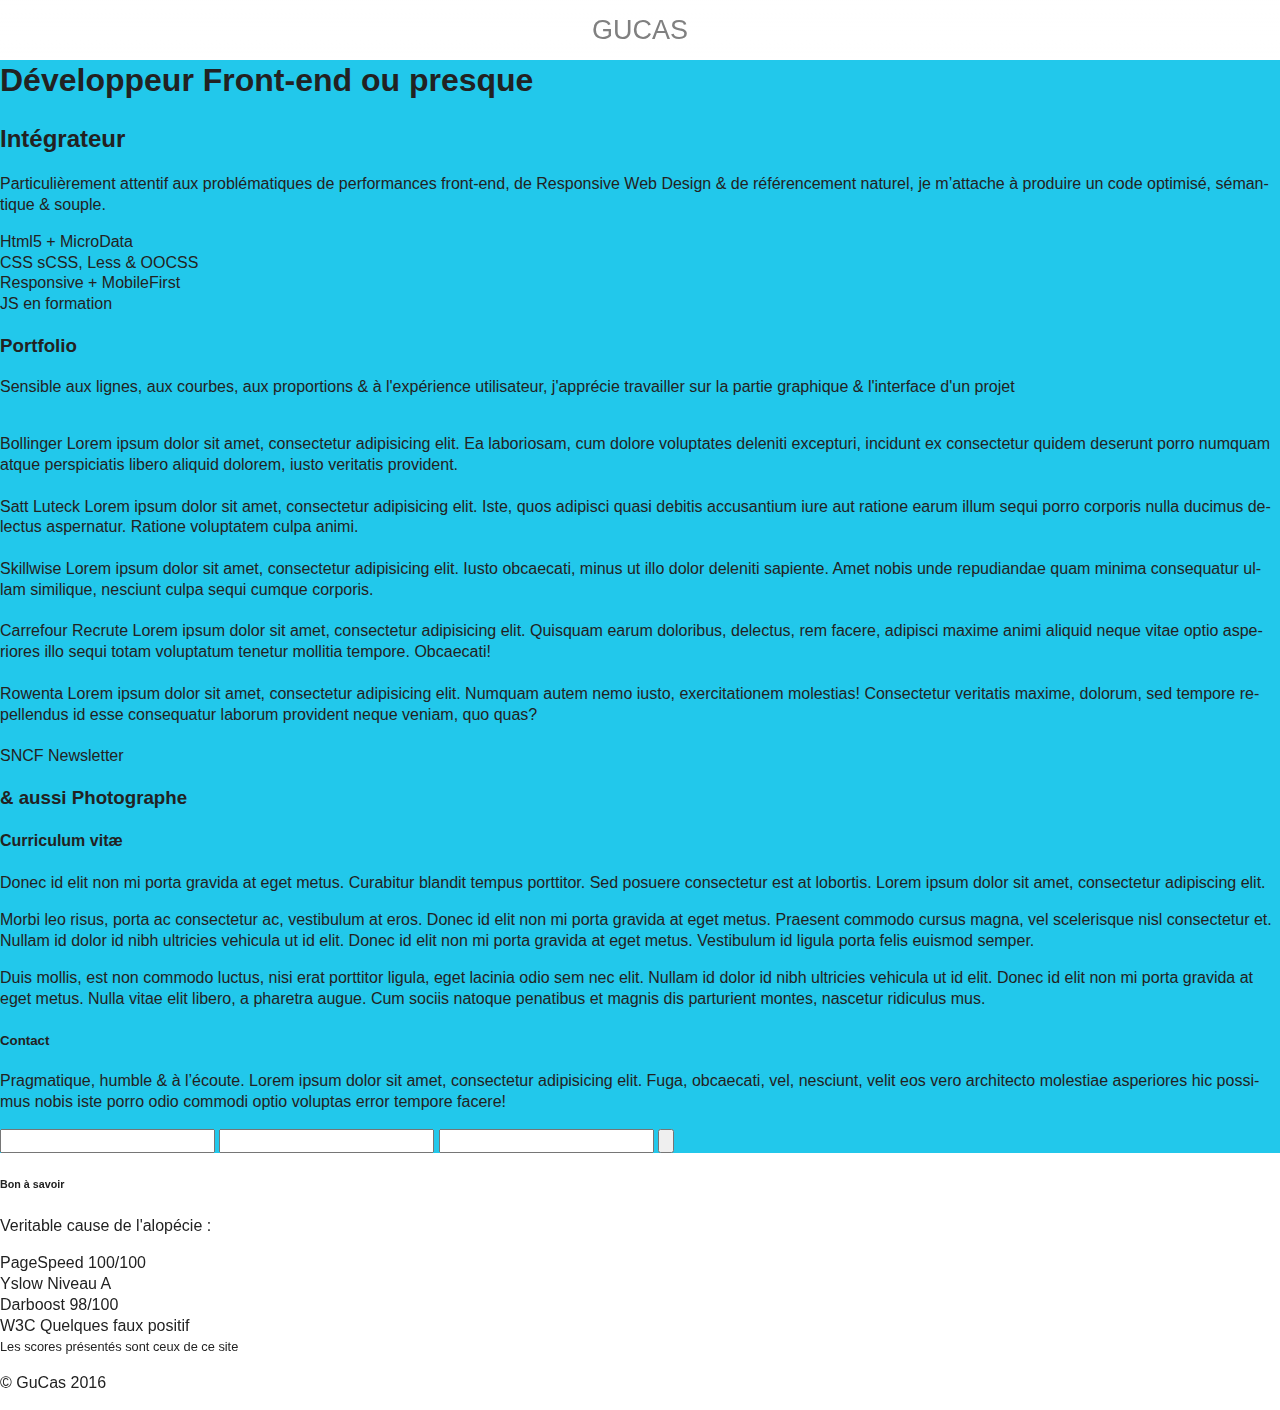
==== commit 77693819: "Add Nav Contact" ====
--- a/index.html
+++ b/index.html
@@ -39,10 +39,9 @@
                         <li class="nav-item"><a class="nav-link" href="#">Photographe</a></li>
                         <li class="nav-item"><a class="nav-link" href="#">CV</a></li>
                         <li class="nav-item">
-                            <a class="nav-link" href="#">
-                                <img src="" alt="">
+                            <a class="nav-link contact" href="#">
+                                <span class="link-contact"></span>
                                 <span class="visuallyhidden">Contact</span>
-                                <span class="">Contact</span>
                             </a>
                         </li>
                     </ul>
@@ -50,7 +49,7 @@
             </header>
         </div>
 
-        <article>
+        <article class="wrapper-content">
             <header>
                 <h1>Développeur Front-end ou presque</h1>
             </header>
--- a/css/app.css
+++ b/css/app.css
@@ -1,2 +1,2 @@
-@charset "UTF-8";@import url(https://fonts.googleapis.com/css?family=Dancing+Script);html{font-family:sans-serif;-ms-text-size-adjust:100%;-webkit-text-size-adjust:100%}body{margin:0}article,aside,details,figcaption,figure,footer,header,main,menu,nav,section,summary{display:block}audio,canvas,progress,video{display:inline-block;vertical-align:baseline}audio:not([controls]){display:none;height:0}[hidden],template{display:none}a{background-color:transparent}a:active,a:hover{outline:0}abbr[title]{border-bottom:1px dotted}b,strong{font-weight:700}dfn{font-style:italic}h1{font-size:2em;margin:.67em 0}mark{background:#ff0;color:#000}small{font-size:80%}sub,sup{font-size:75%;line-height:0;position:relative;vertical-align:baseline}sup{top:-.5em}sub{bottom:-.25em}img{border:0}svg:not(:root){overflow:hidden}hr{box-sizing:content-box;height:0}pre{overflow:auto}code,kbd,pre,samp{font-family:monospace,monospace;font-size:1em}button,input,optgroup,select,textarea{color:inherit;font:inherit;margin:0}button{overflow:visible}button,select{text-transform:none}button,html input[type=button],input[type=reset],input[type=submit]{-webkit-appearance:button;cursor:pointer}button[disabled],html input[disabled]{cursor:default}button::-moz-focus-inner,input::-moz-focus-inner{border:0;padding:0}input{line-height:normal}input[type=checkbox],input[type=radio]{box-sizing:border-box;padding:0}input[type=number]::-webkit-inner-spin-button,input[type=number]::-webkit-outer-spin-button{height:auto}input[type=search]{-webkit-appearance:textfield;box-sizing:content-box}input[type=search]::-webkit-search-cancel-button,input[type=search]::-webkit-search-decoration{-webkit-appearance:none}fieldset{border:1px solid silver;margin:0 2px;padding:.35em .625em .75em}legend{border:0;padding:0}textarea{overflow:auto}optgroup{font-weight:700}table{border-collapse:collapse;border-spacing:0}td,th{padding:0}html{box-sizing:border-box;font-size:62.5%;line-height:1.3;color:#222;min-width:32rem;-webkit-backface-visibility:hidden;-webkit-tap-highlight-color:#FFF;-ms-text-size-adjust:100%;-webkit-text-size-adjust:100%}*,:after,:before{box-sizing:inherit}body{background-color:#FFF;font-family:HelveticaNeue-Light,"Helvetica Neue Light","Helvetica Neue",Helvetica,Arial,"Lucida Grande",sans-serif;font-weight:100;word-wrap:break-word;-webkit-hyphens:auto;-moz-hyphens:auto;-ms-hyphens:auto;hyphens:auto;font-size:16px;font-size:1.6rem;-moz-osx-font-smoothing:grayscale}::-moz-selection{background:#b3d4fc;text-shadow:none}::selection{background:#b3d4fc;text-shadow:none}img,svg,video{vertical-align:middle}figure,ul{margin:0;padding:0}ul{list-style:none}a{text-decoration:none}textarea{resize:vertical}::-webkit-input-placeholder{color:#fff;font-style:italic}:-ms-input-placeholder{color:#fff;font-style:italic}::-moz-placeholder{color:#fff;font-style:italic}:-moz-placeholder{color:#fff;font-style:italic}.wrapper-header{position:fixed;z-index:1;width:100%;top:0;left:0;right:0;background-color:#fff;min-width:32rem}.header-box{text-align:center;width:90%;margin:0 auto}.header-box .header-title{position:relative;text-transform:uppercase;font-weight:100;margin:0;text-align:left;background-color:#fff;font-size:27px;font-size:2.7rem}.header-box .title-link{display:inline-block;color:grey;padding:1rem 0}.header-box .title-link:hover{color:#22c8eb}.header-box .burger-btn{position:absolute;z-index:1;display:block;width:3rem;height:1.5rem;top:50%;margin-top:-.7rem;right:0;cursor:pointer}.header-box .burger-btn.active .btn-item{background-color:#22c8eb}.header-box .burger-btn.active .btn-item:nth-child(1){top:0}.header-box .burger-btn.active .btn-item:nth-child(3){top:1.2rem}.header-box .btn-item{position:absolute;display:block;width:100%;right:0;height:.3rem;background-color:grey;border-radius:.3rem;-webkit-transition:top .1s linear,background-color .5s linear;transition:top .1s linear,background-color .5s linear}.header-box .btn-item:nth-child(1){top:.2rem}.header-box .btn-item:nth-child(2){top:.6rem}.header-box .btn-item:nth-child(3){top:1rem}.header-box .nav-box{position:absolute;width:100;left:0;right:0;-webkit-transition:top .3s ease-in;transition:top .3s ease-in;z-index:-1;-webkit-transform:translateY(-100%);-ms-transform:translateY(-100%);transform:translateY(-100%);background-color:#fff;-webkit-transition:-webkit-transform .3s linear;transition:-webkit-transform .3s linear;transition:transform .3s linear;transition:transform .3s linear, -webkit-transform .3s linear}.header-box .nav-box.active{-webkit-transform:translateY(0);-ms-transform:translateY(0);transform:translateY(0)}.header-box .nav-list{width:90%;margin:1rem auto}.header-box .nav-item{float:left;width:50%;border:.1rem solid #fff;background:#F2F2F2}.header-box .nav-item:last-child{width:100%}.header-box .nav-link{display:block;padding:2rem;color:grey;text-transform:uppercase;-webkit-transition:-webkit-transform .3s linear;transition:-webkit-transform .3s linear;transition:transform .3s linear;transition:transform .3s linear, -webkit-transform .3s linear;font-size:13px;font-size:1.3rem}.header-box .nav-link:hover{-webkit-transform:scale(1.1);-ms-transform:scale(1.1);transform:scale(1.1)}.hvr-grow{display:inline-block;vertical-align:middle;-webkit-transform:translateZ(0);transform:translateZ(0);box-shadow:0 0 1px transparent;-webkit-backface-visibility:hidden;backface-visibility:hidden;-moz-osx-font-smoothing:grayscale;-webkit-transition-duration:.3s;transition-duration:.3s;-webkit-transition-property:transform;-webkit-transition-property:-webkit-transform;transition-property:-webkit-transform;transition-property:transform;transition-property:transform, -webkit-transform}.hvr-grow:active,.hvr-grow:focus,.hvr-grow:hover{-webkit-transform:scale(1.1);-ms-transform:scale(1.1);transform:scale(1.1)}.hvr-shrink{display:inline-block;vertical-align:middle;-webkit-transform:translateZ(0);transform:translateZ(0);box-shadow:0 0 1px transparent;-webkit-backface-visibility:hidden;backface-visibility:hidden;-moz-osx-font-smoothing:grayscale;-webkit-transition-duration:.3s;transition-duration:.3s;-webkit-transition-property:transform;-webkit-transition-property:-webkit-transform;transition-property:-webkit-transform;transition-property:transform;transition-property:transform, -webkit-transform}.hvr-shrink:active,.hvr-shrink:focus,.hvr-shrink:hover{-webkit-transform:scale(.9);-ms-transform:scale(.9);transform:scale(.9)}@-webkit-keyframes hvr-pulse{25%{-webkit-transform:scale(1.1);transform:scale(1.1)}75%{-webkit-transform:scale(.9);transform:scale(.9)}}@keyframes hvr-pulse{25%{-webkit-transform:scale(1.1);transform:scale(1.1)}75%{-webkit-transform:scale(.9);transform:scale(.9)}}.hvr-pulse{display:inline-block;vertical-align:middle;-webkit-transform:translateZ(0);transform:translateZ(0);box-shadow:0 0 1px transparent;-webkit-backface-visibility:hidden;backface-visibility:hidden;-moz-osx-font-smoothing:grayscale}.hvr-pulse:active,.hvr-pulse:focus,.hvr-pulse:hover{-webkit-animation-name:hvr-pulse;animation-name:hvr-pulse;-webkit-animation-duration:1s;animation-duration:1s;-webkit-animation-timing-function:linear;animation-timing-function:linear;-webkit-animation-iteration-count:infinite;animation-iteration-count:infinite}@-webkit-keyframes hvr-pulse-grow{to{-webkit-transform:scale(1.1);transform:scale(1.1)}}@keyframes hvr-pulse-grow{to{-webkit-transform:scale(1.1);transform:scale(1.1)}}.hvr-pulse-grow{display:inline-block;vertical-align:middle;-webkit-transform:translateZ(0);transform:translateZ(0);box-shadow:0 0 1px transparent;-webkit-backface-visibility:hidden;backface-visibility:hidden;-moz-osx-font-smoothing:grayscale}.hvr-pulse-grow:active,.hvr-pulse-grow:focus,.hvr-pulse-grow:hover{-webkit-animation-name:hvr-pulse-grow;animation-name:hvr-pulse-grow;-webkit-animation-duration:.3s;animation-duration:.3s;-webkit-animation-timing-function:linear;animation-timing-function:linear;-webkit-animation-iteration-count:infinite;animation-iteration-count:infinite;-webkit-animation-direction:alternate;animation-direction:alternate}@-webkit-keyframes hvr-pulse-shrink{to{-webkit-transform:scale(.9);transform:scale(.9)}}@keyframes hvr-pulse-shrink{to{-webkit-transform:scale(.9);transform:scale(.9)}}.hvr-pulse-shrink{display:inline-block;vertical-align:middle;-webkit-transform:translateZ(0);transform:translateZ(0);box-shadow:0 0 1px transparent;-webkit-backface-visibility:hidden;backface-visibility:hidden;-moz-osx-font-smoothing:grayscale}.hvr-pulse-shrink:active,.hvr-pulse-shrink:focus,.hvr-pulse-shrink:hover{-webkit-animation-name:hvr-pulse-shrink;animation-name:hvr-pulse-shrink;-webkit-animation-duration:.3s;animation-duration:.3s;-webkit-animation-timing-function:linear;animation-timing-function:linear;-webkit-animation-iteration-count:infinite;animation-iteration-count:infinite;-webkit-animation-direction:alternate;animation-direction:alternate}@-webkit-keyframes hvr-push{50%{-webkit-transform:scale(.8);transform:scale(.8)}100%{-webkit-transform:scale(1);transform:scale(1)}}@keyframes hvr-push{50%{-webkit-transform:scale(.8);transform:scale(.8)}100%{-webkit-transform:scale(1);transform:scale(1)}}.hvr-push{display:inline-block;vertical-align:middle;-webkit-transform:translateZ(0);transform:translateZ(0);box-shadow:0 0 1px transparent;-webkit-backface-visibility:hidden;backface-visibility:hidden;-moz-osx-font-smoothing:grayscale}.hvr-push:active,.hvr-push:focus,.hvr-push:hover{-webkit-animation-name:hvr-push;animation-name:hvr-push;-webkit-animation-duration:.3s;animation-duration:.3s;-webkit-animation-timing-function:linear;animation-timing-function:linear;-webkit-animation-iteration-count:1;animation-iteration-count:1}@-webkit-keyframes hvr-pop{50%{-webkit-transform:scale(1.2);transform:scale(1.2)}}@keyframes hvr-pop{50%{-webkit-transform:scale(1.2);transform:scale(1.2)}}.hvr-pop{display:inline-block;vertical-align:middle;-webkit-transform:translateZ(0);transform:translateZ(0);box-shadow:0 0 1px transparent;-webkit-backface-visibility:hidden;backface-visibility:hidden;-moz-osx-font-smoothing:grayscale}.hvr-pop:active,.hvr-pop:focus,.hvr-pop:hover{-webkit-animation-name:hvr-pop;animation-name:hvr-pop;-webkit-animation-duration:.3s;animation-duration:.3s;-webkit-animation-timing-function:linear;animation-timing-function:linear;-webkit-animation-iteration-count:1;animation-iteration-count:1}.hvr-bounce-in{display:inline-block;vertical-align:middle;-webkit-transform:translateZ(0);transform:translateZ(0);box-shadow:0 0 1px transparent;-webkit-backface-visibility:hidden;backface-visibility:hidden;-moz-osx-font-smoothing:grayscale;-webkit-transition-duration:.5s;transition-duration:.5s}.hvr-bounce-in:active,.hvr-bounce-in:focus,.hvr-bounce-in:hover{-webkit-transform:scale(1.2);-ms-transform:scale(1.2);transform:scale(1.2);-webkit-transition-timing-function:cubic-bezier(.47,2.02,.31,-.36);transition-timing-function:cubic-bezier(.47,2.02,.31,-.36)}.hvr-bounce-out{display:inline-block;vertical-align:middle;-webkit-transform:translateZ(0);transform:translateZ(0);box-shadow:0 0 1px transparent;-webkit-backface-visibility:hidden;backface-visibility:hidden;-moz-osx-font-smoothing:grayscale;-webkit-transition-duration:.5s;transition-duration:.5s}.hvr-bounce-out:active,.hvr-bounce-out:focus,.hvr-bounce-out:hover{-webkit-transform:scale(.8);-ms-transform:scale(.8);transform:scale(.8);-webkit-transition-timing-function:cubic-bezier(.47,2.02,.31,-.36);transition-timing-function:cubic-bezier(.47,2.02,.31,-.36)}.hvr-rotate{display:inline-block;vertical-align:middle;-webkit-transform:translateZ(0);transform:translateZ(0);box-shadow:0 0 1px transparent;-webkit-backface-visibility:hidden;backface-visibility:hidden;-moz-osx-font-smoothing:grayscale;-webkit-transition-duration:.3s;transition-duration:.3s;-webkit-transition-property:transform;-webkit-transition-property:-webkit-transform;transition-property:-webkit-transform;transition-property:transform;transition-property:transform, -webkit-transform}.hvr-rotate:active,.hvr-rotate:focus,.hvr-rotate:hover{-webkit-transform:rotate(4deg);-ms-transform:rotate(4deg);transform:rotate(4deg)}.hvr-grow-rotate{display:inline-block;vertical-align:middle;-webkit-transform:translateZ(0);transform:translateZ(0);box-shadow:0 0 1px transparent;-webkit-backface-visibility:hidden;backface-visibility:hidden;-moz-osx-font-smoothing:grayscale;-webkit-transition-duration:.3s;transition-duration:.3s;-webkit-transition-property:transform;-webkit-transition-property:-webkit-transform;transition-property:-webkit-transform;transition-property:transform;transition-property:transform, -webkit-transform}.hvr-grow-rotate:active,.hvr-grow-rotate:focus,.hvr-grow-rotate:hover{-webkit-transform:scale(1.1) rotate(4deg);-ms-transform:scale(1.1) rotate(4deg);transform:scale(1.1) rotate(4deg)}.hvr-float{display:inline-block;vertical-align:middle;-webkit-transform:translateZ(0);transform:translateZ(0);box-shadow:0 0 1px transparent;-webkit-backface-visibility:hidden;backface-visibility:hidden;-moz-osx-font-smoothing:grayscale;-webkit-transition-duration:.3s;transition-duration:.3s;-webkit-transition-property:transform;-webkit-transition-property:-webkit-transform;transition-property:-webkit-transform;transition-property:transform;transition-property:transform, -webkit-transform;-webkit-transition-timing-function:ease-out;transition-timing-function:ease-out}.hvr-float:active,.hvr-float:focus,.hvr-float:hover{-webkit-transform:translateY(-8px);-ms-transform:translateY(-8px);transform:translateY(-8px)}.hvr-sink{display:inline-block;vertical-align:middle;-webkit-transform:translateZ(0);transform:translateZ(0);box-shadow:0 0 1px transparent;-webkit-backface-visibility:hidden;backface-visibility:hidden;-moz-osx-font-smoothing:grayscale;-webkit-transition-duration:.3s;transition-duration:.3s;-webkit-transition-property:transform;-webkit-transition-property:-webkit-transform;transition-property:-webkit-transform;transition-property:transform;transition-property:transform, -webkit-transform;-webkit-transition-timing-function:ease-out;transition-timing-function:ease-out}.hvr-sink:active,.hvr-sink:focus,.hvr-sink:hover{-webkit-transform:translateY(8px);-ms-transform:translateY(8px);transform:translateY(8px)}@-webkit-keyframes hvr-bob{0%{-webkit-transform:translateY(-8px);transform:translateY(-8px)}50%{-webkit-transform:translateY(-4px);transform:translateY(-4px)}100%{-webkit-transform:translateY(-8px);transform:translateY(-8px)}}@keyframes hvr-bob{0%{-webkit-transform:translateY(-8px);transform:translateY(-8px)}50%{-webkit-transform:translateY(-4px);transform:translateY(-4px)}100%{-webkit-transform:translateY(-8px);transform:translateY(-8px)}}@-webkit-keyframes hvr-bob-float{100%{-webkit-transform:translateY(-8px);transform:translateY(-8px)}}@keyframes hvr-bob-float{100%{-webkit-transform:translateY(-8px);transform:translateY(-8px)}}.hvr-bob{display:inline-block;vertical-align:middle;-webkit-transform:translateZ(0);transform:translateZ(0);box-shadow:0 0 1px transparent;-webkit-backface-visibility:hidden;backface-visibility:hidden;-moz-osx-font-smoothing:grayscale}.hvr-bob:active,.hvr-bob:focus,.hvr-bob:hover{-webkit-animation-name:hvr-bob-float,hvr-bob;animation-name:hvr-bob-float,hvr-bob;-webkit-animation-duration:.3s,1.5s;animation-duration:.3s,1.5s;-webkit-animation-delay:0s,.3s;animation-delay:0s,.3s;-webkit-animation-timing-function:ease-out,ease-in-out;animation-timing-function:ease-out,ease-in-out;-webkit-animation-iteration-count:1,infinite;animation-iteration-count:1,infinite;-webkit-animation-fill-mode:forwards;animation-fill-mode:forwards;-webkit-animation-direction:normal,alternate;animation-direction:normal,alternate}@-webkit-keyframes hvr-hang{0%{-webkit-transform:translateY(8px);transform:translateY(8px)}50%{-webkit-transform:translateY(4px);transform:translateY(4px)}100%{-webkit-transform:translateY(8px);transform:translateY(8px)}}@keyframes hvr-hang{0%{-webkit-transform:translateY(8px);transform:translateY(8px)}50%{-webkit-transform:translateY(4px);transform:translateY(4px)}100%{-webkit-transform:translateY(8px);transform:translateY(8px)}}@-webkit-keyframes hvr-hang-sink{100%{-webkit-transform:translateY(8px);transform:translateY(8px)}}@keyframes hvr-hang-sink{100%{-webkit-transform:translateY(8px);transform:translateY(8px)}}.hvr-hang{display:inline-block;vertical-align:middle;-webkit-transform:translateZ(0);transform:translateZ(0);box-shadow:0 0 1px transparent;-webkit-backface-visibility:hidden;backface-visibility:hidden;-moz-osx-font-smoothing:grayscale}.hvr-hang:active,.hvr-hang:focus,.hvr-hang:hover{-webkit-animation-name:hvr-hang-sink,hvr-hang;animation-name:hvr-hang-sink,hvr-hang;-webkit-animation-duration:.3s,1.5s;animation-duration:.3s,1.5s;-webkit-animation-delay:0s,.3s;animation-delay:0s,.3s;-webkit-animation-timing-function:ease-out,ease-in-out;animation-timing-function:ease-out,ease-in-out;-webkit-animation-iteration-count:1,infinite;animation-iteration-count:1,infinite;-webkit-animation-fill-mode:forwards;animation-fill-mode:forwards;-webkit-animation-direction:normal,alternate;animation-direction:normal,alternate}.hvr-skew{display:inline-block;vertical-align:middle;-webkit-transform:translateZ(0);transform:translateZ(0);box-shadow:0 0 1px transparent;-webkit-backface-visibility:hidden;backface-visibility:hidden;-moz-osx-font-smoothing:grayscale;-webkit-transition-duration:.3s;transition-duration:.3s;-webkit-transition-property:transform;-webkit-transition-property:-webkit-transform;transition-property:-webkit-transform;transition-property:transform;transition-property:transform, -webkit-transform}.hvr-skew:active,.hvr-skew:focus,.hvr-skew:hover{-webkit-transform:skew(-10deg);-ms-transform:skew(-10deg);transform:skew(-10deg)}.hvr-skew-forward{display:inline-block;vertical-align:middle;-webkit-transform:translateZ(0);transform:translateZ(0);box-shadow:0 0 1px transparent;-webkit-backface-visibility:hidden;backface-visibility:hidden;-moz-osx-font-smoothing:grayscale;-webkit-transition-duration:.3s;transition-duration:.3s;-webkit-transition-property:transform;-webkit-transition-property:-webkit-transform;transition-property:-webkit-transform;transition-property:transform;transition-property:transform, -webkit-transform;-webkit-transform-origin:0 100%;-ms-transform-origin:0 100%;transform-origin:0 100%}.hvr-skew-forward:active,.hvr-skew-forward:focus,.hvr-skew-forward:hover{-webkit-transform:skew(-10deg);-ms-transform:skew(-10deg);transform:skew(-10deg)}.hvr-skew-backward{display:inline-block;vertical-align:middle;-webkit-transform:translateZ(0);transform:translateZ(0);box-shadow:0 0 1px transparent;-webkit-backface-visibility:hidden;backface-visibility:hidden;-moz-osx-font-smoothing:grayscale;-webkit-transition-duration:.3s;transition-duration:.3s;-webkit-transition-property:transform;-webkit-transition-property:-webkit-transform;transition-property:-webkit-transform;transition-property:transform;transition-property:transform, -webkit-transform;-webkit-transform-origin:0 100%;-ms-transform-origin:0 100%;transform-origin:0 100%}.hvr-skew-backward:active,.hvr-skew-backward:focus,.hvr-skew-backward:hover{-webkit-transform:skew(10deg);-ms-transform:skew(10deg);transform:skew(10deg)}@-webkit-keyframes hvr-wobble-vertical{16.65%{-webkit-transform:translateY(8px);transform:translateY(8px)}33.3%{-webkit-transform:translateY(-6px);transform:translateY(-6px)}49.95%{-webkit-transform:translateY(4px);transform:translateY(4px)}66.6%{-webkit-transform:translateY(-2px);transform:translateY(-2px)}83.25%{-webkit-transform:translateY(1px);transform:translateY(1px)}100%{-webkit-transform:translateY(0);transform:translateY(0)}}@keyframes hvr-wobble-vertical{16.65%{-webkit-transform:translateY(8px);transform:translateY(8px)}33.3%{-webkit-transform:translateY(-6px);transform:translateY(-6px)}49.95%{-webkit-transform:translateY(4px);transform:translateY(4px)}66.6%{-webkit-transform:translateY(-2px);transform:translateY(-2px)}83.25%{-webkit-transform:translateY(1px);transform:translateY(1px)}100%{-webkit-transform:translateY(0);transform:translateY(0)}}.hvr-wobble-vertical{display:inline-block;vertical-align:middle;-webkit-transform:translateZ(0);transform:translateZ(0);box-shadow:0 0 1px transparent;-webkit-backface-visibility:hidden;backface-visibility:hidden;-moz-osx-font-smoothing:grayscale}.hvr-wobble-vertical:active,.hvr-wobble-vertical:focus,.hvr-wobble-vertical:hover{-webkit-animation-name:hvr-wobble-vertical;animation-name:hvr-wobble-vertical;-webkit-animation-duration:1s;animation-duration:1s;-webkit-animation-timing-function:ease-in-out;animation-timing-function:ease-in-out;-webkit-animation-iteration-count:1;animation-iteration-count:1}@-webkit-keyframes hvr-wobble-horizontal{16.65%{-webkit-transform:translateX(8px);transform:translateX(8px)}33.3%{-webkit-transform:translateX(-6px);transform:translateX(-6px)}49.95%{-webkit-transform:translateX(4px);transform:translateX(4px)}66.6%{-webkit-transform:translateX(-2px);transform:translateX(-2px)}83.25%{-webkit-transform:translateX(1px);transform:translateX(1px)}100%{-webkit-transform:translateX(0);transform:translateX(0)}}@keyframes hvr-wobble-horizontal{16.65%{-webkit-transform:translateX(8px);transform:translateX(8px)}33.3%{-webkit-transform:translateX(-6px);transform:translateX(-6px)}49.95%{-webkit-transform:translateX(4px);transform:translateX(4px)}66.6%{-webkit-transform:translateX(-2px);transform:translateX(-2px)}83.25%{-webkit-transform:translateX(1px);transform:translateX(1px)}100%{-webkit-transform:translateX(0);transform:translateX(0)}}.hvr-wobble-horizontal{display:inline-block;vertical-align:middle;-webkit-transform:translateZ(0);transform:translateZ(0);box-shadow:0 0 1px transparent;-webkit-backface-visibility:hidden;backface-visibility:hidden;-moz-osx-font-smoothing:grayscale}.hvr-wobble-horizontal:active,.hvr-wobble-horizontal:focus,.hvr-wobble-horizontal:hover{-webkit-animation-name:hvr-wobble-horizontal;animation-name:hvr-wobble-horizontal;-webkit-animation-duration:1s;animation-duration:1s;-webkit-animation-timing-function:ease-in-out;animation-timing-function:ease-in-out;-webkit-animation-iteration-count:1;animation-iteration-count:1}@-webkit-keyframes hvr-wobble-to-bottom-right{16.65%{-webkit-transform:translate(8px,8px);transform:translate(8px,8px)}33.3%{-webkit-transform:translate(-6px,-6px);transform:translate(-6px,-6px)}49.95%{-webkit-transform:translate(4px,4px);transform:translate(4px,4px)}66.6%{-webkit-transform:translate(-2px,-2px);transform:translate(-2px,-2px)}83.25%{-webkit-transform:translate(1px,1px);transform:translate(1px,1px)}100%{-webkit-transform:translate(0,0);transform:translate(0,0)}}@keyframes hvr-wobble-to-bottom-right{16.65%{-webkit-transform:translate(8px,8px);transform:translate(8px,8px)}33.3%{-webkit-transform:translate(-6px,-6px);transform:translate(-6px,-6px)}49.95%{-webkit-transform:translate(4px,4px);transform:translate(4px,4px)}66.6%{-webkit-transform:translate(-2px,-2px);transform:translate(-2px,-2px)}83.25%{-webkit-transform:translate(1px,1px);transform:translate(1px,1px)}100%{-webkit-transform:translate(0,0);transform:translate(0,0)}}.hvr-wobble-to-bottom-right{display:inline-block;vertical-align:middle;-webkit-transform:translateZ(0);transform:translateZ(0);box-shadow:0 0 1px transparent;-webkit-backface-visibility:hidden;backface-visibility:hidden;-moz-osx-font-smoothing:grayscale}.hvr-wobble-to-bottom-right:active,.hvr-wobble-to-bottom-right:focus,.hvr-wobble-to-bottom-right:hover{-webkit-animation-name:hvr-wobble-to-bottom-right;animation-name:hvr-wobble-to-bottom-right;-webkit-animation-duration:1s;animation-duration:1s;-webkit-animation-timing-function:ease-in-out;animation-timing-function:ease-in-out;-webkit-animation-iteration-count:1;animation-iteration-count:1}@-webkit-keyframes hvr-wobble-to-top-right{16.65%{-webkit-transform:translate(8px,-8px);transform:translate(8px,-8px)}33.3%{-webkit-transform:translate(-6px,6px);transform:translate(-6px,6px)}49.95%{-webkit-transform:translate(4px,-4px);transform:translate(4px,-4px)}66.6%{-webkit-transform:translate(-2px,2px);transform:translate(-2px,2px)}83.25%{-webkit-transform:translate(1px,-1px);transform:translate(1px,-1px)}100%{-webkit-transform:translate(0,0);transform:translate(0,0)}}@keyframes hvr-wobble-to-top-right{16.65%{-webkit-transform:translate(8px,-8px);transform:translate(8px,-8px)}33.3%{-webkit-transform:translate(-6px,6px);transform:translate(-6px,6px)}49.95%{-webkit-transform:translate(4px,-4px);transform:translate(4px,-4px)}66.6%{-webkit-transform:translate(-2px,2px);transform:translate(-2px,2px)}83.25%{-webkit-transform:translate(1px,-1px);transform:translate(1px,-1px)}100%{-webkit-transform:translate(0,0);transform:translate(0,0)}}.hvr-wobble-to-top-right{display:inline-block;vertical-align:middle;-webkit-transform:translateZ(0);transform:translateZ(0);box-shadow:0 0 1px transparent;-webkit-backface-visibility:hidden;backface-visibility:hidden;-moz-osx-font-smoothing:grayscale}.hvr-wobble-to-top-right:active,.hvr-wobble-to-top-right:focus,.hvr-wobble-to-top-right:hover{-webkit-animation-name:hvr-wobble-to-top-right;animation-name:hvr-wobble-to-top-right;-webkit-animation-duration:1s;animation-duration:1s;-webkit-animation-timing-function:ease-in-out;animation-timing-function:ease-in-out;-webkit-animation-iteration-count:1;animation-iteration-count:1}@-webkit-keyframes hvr-wobble-top{16.65%{-webkit-transform:skew(-12deg);transform:skew(-12deg)}33.3%{-webkit-transform:skew(10deg);transform:skew(10deg)}49.95%{-webkit-transform:skew(-6deg);transform:skew(-6deg)}66.6%{-webkit-transform:skew(4deg);transform:skew(4deg)}83.25%{-webkit-transform:skew(-2deg);transform:skew(-2deg)}100%{-webkit-transform:skew(0);transform:skew(0)}}@keyframes hvr-wobble-top{16.65%{-webkit-transform:skew(-12deg);transform:skew(-12deg)}33.3%{-webkit-transform:skew(10deg);transform:skew(10deg)}49.95%{-webkit-transform:skew(-6deg);transform:skew(-6deg)}66.6%{-webkit-transform:skew(4deg);transform:skew(4deg)}83.25%{-webkit-transform:skew(-2deg);transform:skew(-2deg)}100%{-webkit-transform:skew(0);transform:skew(0)}}.hvr-wobble-top{display:inline-block;vertical-align:middle;-webkit-transform:translateZ(0);transform:translateZ(0);box-shadow:0 0 1px transparent;-webkit-backface-visibility:hidden;backface-visibility:hidden;-moz-osx-font-smoothing:grayscale;-webkit-transform-origin:0 100%;-ms-transform-origin:0 100%;transform-origin:0 100%}.hvr-wobble-top:active,.hvr-wobble-top:focus,.hvr-wobble-top:hover{-webkit-animation-name:hvr-wobble-top;animation-name:hvr-wobble-top;-webkit-animation-duration:1s;animation-duration:1s;-webkit-animation-timing-function:ease-in-out;animation-timing-function:ease-in-out;-webkit-animation-iteration-count:1;animation-iteration-count:1}@-webkit-keyframes hvr-wobble-bottom{16.65%{-webkit-transform:skew(-12deg);transform:skew(-12deg)}33.3%{-webkit-transform:skew(10deg);transform:skew(10deg)}49.95%{-webkit-transform:skew(-6deg);transform:skew(-6deg)}66.6%{-webkit-transform:skew(4deg);transform:skew(4deg)}83.25%{-webkit-transform:skew(-2deg);transform:skew(-2deg)}100%{-webkit-transform:skew(0);transform:skew(0)}}@keyframes hvr-wobble-bottom{16.65%{-webkit-transform:skew(-12deg);transform:skew(-12deg)}33.3%{-webkit-transform:skew(10deg);transform:skew(10deg)}49.95%{-webkit-transform:skew(-6deg);transform:skew(-6deg)}66.6%{-webkit-transform:skew(4deg);transform:skew(4deg)}83.25%{-webkit-transform:skew(-2deg);transform:skew(-2deg)}100%{-webkit-transform:skew(0);transform:skew(0)}}.hvr-wobble-bottom{display:inline-block;vertical-align:middle;-webkit-transform:translateZ(0);transform:translateZ(0);box-shadow:0 0 1px transparent;-webkit-backface-visibility:hidden;backface-visibility:hidden;-moz-osx-font-smoothing:grayscale;-webkit-transform-origin:100% 0;-ms-transform-origin:100% 0;transform-origin:100% 0}.hvr-wobble-bottom:active,.hvr-wobble-bottom:focus,.hvr-wobble-bottom:hover{-webkit-animation-name:hvr-wobble-bottom;animation-name:hvr-wobble-bottom;-webkit-animation-duration:1s;animation-duration:1s;-webkit-animation-timing-function:ease-in-out;animation-timing-function:ease-in-out;-webkit-animation-iteration-count:1;animation-iteration-count:1}@-webkit-keyframes hvr-wobble-skew{16.65%{-webkit-transform:skew(-12deg);transform:skew(-12deg)}33.3%{-webkit-transform:skew(10deg);transform:skew(10deg)}49.95%{-webkit-transform:skew(-6deg);transform:skew(-6deg)}66.6%{-webkit-transform:skew(4deg);transform:skew(4deg)}83.25%{-webkit-transform:skew(-2deg);transform:skew(-2deg)}100%{-webkit-transform:skew(0);transform:skew(0)}}@keyframes hvr-wobble-skew{16.65%{-webkit-transform:skew(-12deg);transform:skew(-12deg)}33.3%{-webkit-transform:skew(10deg);transform:skew(10deg)}49.95%{-webkit-transform:skew(-6deg);transform:skew(-6deg)}66.6%{-webkit-transform:skew(4deg);transform:skew(4deg)}83.25%{-webkit-transform:skew(-2deg);transform:skew(-2deg)}100%{-webkit-transform:skew(0);transform:skew(0)}}.hvr-wobble-skew{display:inline-block;vertical-align:middle;-webkit-transform:translateZ(0);transform:translateZ(0);box-shadow:0 0 1px transparent;-webkit-backface-visibility:hidden;backface-visibility:hidden;-moz-osx-font-smoothing:grayscale}.hvr-wobble-skew:active,.hvr-wobble-skew:focus,.hvr-wobble-skew:hover{-webkit-animation-name:hvr-wobble-skew;animation-name:hvr-wobble-skew;-webkit-animation-duration:1s;animation-duration:1s;-webkit-animation-timing-function:ease-in-out;animation-timing-function:ease-in-out;-webkit-animation-iteration-count:1;animation-iteration-count:1}@-webkit-keyframes hvr-buzz{50%{-webkit-transform:translateX(3px) rotate(2deg);transform:translateX(3px) rotate(2deg)}100%{-webkit-transform:translateX(-3px) rotate(-2deg);transform:translateX(-3px) rotate(-2deg)}}@keyframes hvr-buzz{50%{-webkit-transform:translateX(3px) rotate(2deg);transform:translateX(3px) rotate(2deg)}100%{-webkit-transform:translateX(-3px) rotate(-2deg);transform:translateX(-3px) rotate(-2deg)}}.hvr-buzz{display:inline-block;vertical-align:middle;-webkit-transform:translateZ(0);transform:translateZ(0);box-shadow:0 0 1px transparent;-webkit-backface-visibility:hidden;backface-visibility:hidden;-moz-osx-font-smoothing:grayscale}.hvr-buzz:active,.hvr-buzz:focus,.hvr-buzz:hover{-webkit-animation-name:hvr-buzz;animation-name:hvr-buzz;-webkit-animation-duration:.15s;animation-duration:.15s;-webkit-animation-timing-function:linear;animation-timing-function:linear;-webkit-animation-iteration-count:infinite;animation-iteration-count:infinite}@-webkit-keyframes hvr-buzz-out{10%{-webkit-transform:translateX(3px) rotate(2deg);transform:translateX(3px) rotate(2deg)}20%{-webkit-transform:translateX(-3px) rotate(-2deg);transform:translateX(-3px) rotate(-2deg)}30%{-webkit-transform:translateX(3px) rotate(2deg);transform:translateX(3px) rotate(2deg)}40%{-webkit-transform:translateX(-3px) rotate(-2deg);transform:translateX(-3px) rotate(-2deg)}50%{-webkit-transform:translateX(2px) rotate(1deg);transform:translateX(2px) rotate(1deg)}60%{-webkit-transform:translateX(-2px) rotate(-1deg);transform:translateX(-2px) rotate(-1deg)}70%{-webkit-transform:translateX(2px) rotate(1deg);transform:translateX(2px) rotate(1deg)}80%{-webkit-transform:translateX(-2px) rotate(-1deg);transform:translateX(-2px) rotate(-1deg)}90%{-webkit-transform:translateX(1px) rotate(0);transform:translateX(1px) rotate(0)}100%{-webkit-transform:translateX(-1px) rotate(0);transform:translateX(-1px) rotate(0)}}@keyframes hvr-buzz-out{10%{-webkit-transform:translateX(3px) rotate(2deg);transform:translateX(3px) rotate(2deg)}20%{-webkit-transform:translateX(-3px) rotate(-2deg);transform:translateX(-3px) rotate(-2deg)}30%{-webkit-transform:translateX(3px) rotate(2deg);transform:translateX(3px) rotate(2deg)}40%{-webkit-transform:translateX(-3px) rotate(-2deg);transform:translateX(-3px) rotate(-2deg)}50%{-webkit-transform:translateX(2px) rotate(1deg);transform:translateX(2px) rotate(1deg)}60%{-webkit-transform:translateX(-2px) rotate(-1deg);transform:translateX(-2px) rotate(-1deg)}70%{-webkit-transform:translateX(2px) rotate(1deg);transform:translateX(2px) rotate(1deg)}80%{-webkit-transform:translateX(-2px) rotate(-1deg);transform:translateX(-2px) rotate(-1deg)}90%{-webkit-transform:translateX(1px) rotate(0);transform:translateX(1px) rotate(0)}100%{-webkit-transform:translateX(-1px) rotate(0);transform:translateX(-1px) rotate(0)}}.hvr-buzz-out{display:inline-block;vertical-align:middle;-webkit-transform:translateZ(0);transform:translateZ(0);box-shadow:0 0 1px transparent;-webkit-backface-visibility:hidden;backface-visibility:hidden;-moz-osx-font-smoothing:grayscale}.hvr-buzz-out:active,.hvr-buzz-out:focus,.hvr-buzz-out:hover{-webkit-animation-name:hvr-buzz-out;animation-name:hvr-buzz-out;-webkit-animation-duration:.75s;animation-duration:.75s;-webkit-animation-timing-function:linear;animation-timing-function:linear;-webkit-animation-iteration-count:1;animation-iteration-count:1}.hvr-fade{display:inline-block;vertical-align:middle;-webkit-transform:translateZ(0);transform:translateZ(0);box-shadow:0 0 1px transparent;-webkit-backface-visibility:hidden;backface-visibility:hidden;-moz-osx-font-smoothing:grayscale;overflow:hidden;-webkit-transition-duration:.3s;transition-duration:.3s;-webkit-transition-property:color,background-color;transition-property:color,background-color}.hvr-fade:active,.hvr-fade:focus,.hvr-fade:hover{background-color:#2098d1;color:#fff}@-webkit-keyframes hvr-back-pulse{50%{background-color:rgba(32,152,209,.75)}}@keyframes hvr-back-pulse{50%{background-color:rgba(32,152,209,.75)}}.hvr-back-pulse{display:inline-block;vertical-align:middle;-webkit-transform:translateZ(0);transform:translateZ(0);box-shadow:0 0 1px transparent;-webkit-backface-visibility:hidden;backface-visibility:hidden;-moz-osx-font-smoothing:grayscale;overflow:hidden;-webkit-transition-duration:.5s;transition-duration:.5s;-webkit-transition-property:color,background-color;transition-property:color,background-color}.hvr-back-pulse:active,.hvr-back-pulse:focus,.hvr-back-pulse:hover{-webkit-animation-name:hvr-back-pulse;animation-name:hvr-back-pulse;-webkit-animation-duration:1s;animation-duration:1s;-webkit-animation-delay:.5s;animation-delay:.5s;-webkit-animation-timing-function:linear;animation-timing-function:linear;-webkit-animation-iteration-count:infinite;animation-iteration-count:infinite;background-color:#2098d1;color:#fff}.hvr-sweep-to-right{display:inline-block;vertical-align:middle;-webkit-transform:translateZ(0);transform:translateZ(0);box-shadow:0 0 1px transparent;-webkit-backface-visibility:hidden;backface-visibility:hidden;-moz-osx-font-smoothing:grayscale;position:relative;-webkit-transition-property:color;transition-property:color;-webkit-transition-duration:.3s;transition-duration:.3s}.hvr-sweep-to-right:before{content:"";position:absolute;z-index:-1;top:0;left:0;right:0;bottom:0;background:#2098d1;-webkit-transform:scaleX(0);-ms-transform:scaleX(0);transform:scaleX(0);-webkit-transform-origin:0 50%;-ms-transform-origin:0 50%;transform-origin:0 50%;-webkit-transition-property:transform;-webkit-transition-property:-webkit-transform;transition-property:-webkit-transform;transition-property:transform;transition-property:transform, -webkit-transform;-webkit-transition-duration:.3s;transition-duration:.3s;-webkit-transition-timing-function:ease-out;transition-timing-function:ease-out}.hvr-sweep-to-right:active,.hvr-sweep-to-right:focus,.hvr-sweep-to-right:hover{color:#fff}.hvr-sweep-to-right:active:before,.hvr-sweep-to-right:focus:before,.hvr-sweep-to-right:hover:before{-webkit-transform:scaleX(1);-ms-transform:scaleX(1);transform:scaleX(1)}.hvr-sweep-to-left{display:inline-block;vertical-align:middle;-webkit-transform:translateZ(0);transform:translateZ(0);box-shadow:0 0 1px transparent;-webkit-backface-visibility:hidden;backface-visibility:hidden;-moz-osx-font-smoothing:grayscale;position:relative;-webkit-transition-property:color;transition-property:color;-webkit-transition-duration:.3s;transition-duration:.3s}.hvr-sweep-to-left:before{content:"";position:absolute;z-index:-1;top:0;left:0;right:0;bottom:0;background:#2098d1;-webkit-transform:scaleX(0);-ms-transform:scaleX(0);transform:scaleX(0);-webkit-transform-origin:100% 50%;-ms-transform-origin:100% 50%;transform-origin:100% 50%;-webkit-transition-property:transform;-webkit-transition-property:-webkit-transform;transition-property:-webkit-transform;transition-property:transform;transition-property:transform, -webkit-transform;-webkit-transition-duration:.3s;transition-duration:.3s;-webkit-transition-timing-function:ease-out;transition-timing-function:ease-out}.hvr-sweep-to-left:active,.hvr-sweep-to-left:focus,.hvr-sweep-to-left:hover{color:#fff}.hvr-sweep-to-left:active:before,.hvr-sweep-to-left:focus:before,.hvr-sweep-to-left:hover:before{-webkit-transform:scaleX(1);-ms-transform:scaleX(1);transform:scaleX(1)}.hvr-sweep-to-bottom{display:inline-block;vertical-align:middle;-webkit-transform:translateZ(0);transform:translateZ(0);box-shadow:0 0 1px transparent;-webkit-backface-visibility:hidden;backface-visibility:hidden;-moz-osx-font-smoothing:grayscale;position:relative;-webkit-transition-property:color;transition-property:color;-webkit-transition-duration:.3s;transition-duration:.3s}.hvr-sweep-to-bottom:before{content:"";position:absolute;z-index:-1;top:0;left:0;right:0;bottom:0;background:#2098d1;-webkit-transform:scaleY(0);-ms-transform:scaleY(0);transform:scaleY(0);-webkit-transform-origin:50% 0;-ms-transform-origin:50% 0;transform-origin:50% 0;-webkit-transition-property:transform;-webkit-transition-property:-webkit-transform;transition-property:-webkit-transform;transition-property:transform;transition-property:transform, -webkit-transform;-webkit-transition-duration:.3s;transition-duration:.3s;-webkit-transition-timing-function:ease-out;transition-timing-function:ease-out}.hvr-sweep-to-bottom:active,.hvr-sweep-to-bottom:focus,.hvr-sweep-to-bottom:hover{color:#fff}.hvr-sweep-to-bottom:active:before,.hvr-sweep-to-bottom:focus:before,.hvr-sweep-to-bottom:hover:before{-webkit-transform:scaleY(1);-ms-transform:scaleY(1);transform:scaleY(1)}.hvr-sweep-to-top{display:inline-block;vertical-align:middle;-webkit-transform:translateZ(0);transform:translateZ(0);box-shadow:0 0 1px transparent;-webkit-backface-visibility:hidden;backface-visibility:hidden;-moz-osx-font-smoothing:grayscale;position:relative;-webkit-transition-property:color;transition-property:color;-webkit-transition-duration:.3s;transition-duration:.3s}.hvr-sweep-to-top:before{content:"";position:absolute;z-index:-1;top:0;left:0;right:0;bottom:0;background:#2098d1;-webkit-transform:scaleY(0);-ms-transform:scaleY(0);transform:scaleY(0);-webkit-transform-origin:50% 100%;-ms-transform-origin:50% 100%;transform-origin:50% 100%;-webkit-transition-property:transform;-webkit-transition-property:-webkit-transform;transition-property:-webkit-transform;transition-property:transform;transition-property:transform, -webkit-transform;-webkit-transition-duration:.3s;transition-duration:.3s;-webkit-transition-timing-function:ease-out;transition-timing-function:ease-out}.hvr-sweep-to-top:active,.hvr-sweep-to-top:focus,.hvr-sweep-to-top:hover{color:#fff}.hvr-sweep-to-top:active:before,.hvr-sweep-to-top:focus:before,.hvr-sweep-to-top:hover:before{-webkit-transform:scaleY(1);-ms-transform:scaleY(1);transform:scaleY(1)}.hvr-bounce-to-right{display:inline-block;vertical-align:middle;-webkit-transform:translateZ(0);transform:translateZ(0);box-shadow:0 0 1px transparent;-webkit-backface-visibility:hidden;backface-visibility:hidden;-moz-osx-font-smoothing:grayscale;position:relative;-webkit-transition-property:color;transition-property:color;-webkit-transition-duration:.5s;transition-duration:.5s}.hvr-bounce-to-right:before{content:"";position:absolute;z-index:-1;top:0;left:0;right:0;bottom:0;background:#2098d1;-webkit-transform:scaleX(0);-ms-transform:scaleX(0);transform:scaleX(0);-webkit-transform-origin:0 50%;-ms-transform-origin:0 50%;transform-origin:0 50%;-webkit-transition-property:transform;-webkit-transition-property:-webkit-transform;transition-property:-webkit-transform;transition-property:transform;transition-property:transform, -webkit-transform;-webkit-transition-duration:.5s;transition-duration:.5s;-webkit-transition-timing-function:ease-out;transition-timing-function:ease-out}.hvr-bounce-to-right:active,.hvr-bounce-to-right:focus,.hvr-bounce-to-right:hover{color:#fff}.hvr-bounce-to-right:active:before,.hvr-bounce-to-right:focus:before,.hvr-bounce-to-right:hover:before{-webkit-transform:scaleX(1);-ms-transform:scaleX(1);transform:scaleX(1);-webkit-transition-timing-function:cubic-bezier(.52,1.64,.37,.66);transition-timing-function:cubic-bezier(.52,1.64,.37,.66)}.hvr-bounce-to-left{display:inline-block;vertical-align:middle;-webkit-transform:translateZ(0);transform:translateZ(0);box-shadow:0 0 1px transparent;-webkit-backface-visibility:hidden;backface-visibility:hidden;-moz-osx-font-smoothing:grayscale;position:relative;-webkit-transition-property:color;transition-property:color;-webkit-transition-duration:.5s;transition-duration:.5s}.hvr-bounce-to-left:before{content:"";position:absolute;z-index:-1;top:0;left:0;right:0;bottom:0;background:#2098d1;-webkit-transform:scaleX(0);-ms-transform:scaleX(0);transform:scaleX(0);-webkit-transform-origin:100% 50%;-ms-transform-origin:100% 50%;transform-origin:100% 50%;-webkit-transition-property:transform;-webkit-transition-property:-webkit-transform;transition-property:-webkit-transform;transition-property:transform;transition-property:transform, -webkit-transform;-webkit-transition-duration:.5s;transition-duration:.5s;-webkit-transition-timing-function:ease-out;transition-timing-function:ease-out}.hvr-bounce-to-left:active,.hvr-bounce-to-left:focus,.hvr-bounce-to-left:hover{color:#fff}.hvr-bounce-to-left:active:before,.hvr-bounce-to-left:focus:before,.hvr-bounce-to-left:hover:before{-webkit-transform:scaleX(1);-ms-transform:scaleX(1);transform:scaleX(1);-webkit-transition-timing-function:cubic-bezier(.52,1.64,.37,.66);transition-timing-function:cubic-bezier(.52,1.64,.37,.66)}.hvr-bounce-to-bottom{display:inline-block;vertical-align:middle;-webkit-transform:translateZ(0);transform:translateZ(0);box-shadow:0 0 1px transparent;-webkit-backface-visibility:hidden;backface-visibility:hidden;-moz-osx-font-smoothing:grayscale;position:relative;-webkit-transition-property:color;transition-property:color;-webkit-transition-duration:.5s;transition-duration:.5s}.hvr-bounce-to-bottom:before{content:"";position:absolute;z-index:-1;top:0;left:0;right:0;bottom:0;background:#2098d1;-webkit-transform:scaleY(0);-ms-transform:scaleY(0);transform:scaleY(0);-webkit-transform-origin:50% 0;-ms-transform-origin:50% 0;transform-origin:50% 0;-webkit-transition-property:transform;-webkit-transition-property:-webkit-transform;transition-property:-webkit-transform;transition-property:transform;transition-property:transform, -webkit-transform;-webkit-transition-duration:.5s;transition-duration:.5s;-webkit-transition-timing-function:ease-out;transition-timing-function:ease-out}.hvr-bounce-to-bottom:active,.hvr-bounce-to-bottom:focus,.hvr-bounce-to-bottom:hover{color:#fff}.hvr-bounce-to-bottom:active:before,.hvr-bounce-to-bottom:focus:before,.hvr-bounce-to-bottom:hover:before{-webkit-transform:scaleY(1);-ms-transform:scaleY(1);transform:scaleY(1);-webkit-transition-timing-function:cubic-bezier(.52,1.64,.37,.66);transition-timing-function:cubic-bezier(.52,1.64,.37,.66)}.hvr-bounce-to-top{display:inline-block;vertical-align:middle;-webkit-transform:translateZ(0);transform:translateZ(0);box-shadow:0 0 1px transparent;-webkit-backface-visibility:hidden;backface-visibility:hidden;-moz-osx-font-smoothing:grayscale;position:relative;-webkit-transition-property:color;transition-property:color;-webkit-transition-duration:.5s;transition-duration:.5s}.hvr-bounce-to-top:before{content:"";position:absolute;z-index:-1;top:0;left:0;right:0;bottom:0;background:#2098d1;-webkit-transform:scaleY(0);-ms-transform:scaleY(0);transform:scaleY(0);-webkit-transform-origin:50% 100%;-ms-transform-origin:50% 100%;transform-origin:50% 100%;-webkit-transition-property:transform;-webkit-transition-property:-webkit-transform;transition-property:-webkit-transform;transition-property:transform;transition-property:transform, -webkit-transform;-webkit-transition-duration:.5s;transition-duration:.5s;-webkit-transition-timing-function:ease-out;transition-timing-function:ease-out}.hvr-bounce-to-top:active,.hvr-bounce-to-top:focus,.hvr-bounce-to-top:hover{color:#fff}.hvr-bounce-to-top:active:before,.hvr-bounce-to-top:focus:before,.hvr-bounce-to-top:hover:before{-webkit-transform:scaleY(1);-ms-transform:scaleY(1);transform:scaleY(1);-webkit-transition-timing-function:cubic-bezier(.52,1.64,.37,.66);transition-timing-function:cubic-bezier(.52,1.64,.37,.66)}.hvr-radial-out{display:inline-block;vertical-align:middle;-webkit-transform:translateZ(0);transform:translateZ(0);box-shadow:0 0 1px transparent;-webkit-backface-visibility:hidden;backface-visibility:hidden;-moz-osx-font-smoothing:grayscale;position:relative;overflow:hidden;background:#e1e1e1;-webkit-transition-property:color;transition-property:color;-webkit-transition-duration:.3s;transition-duration:.3s}.hvr-radial-out:before{content:"";position:absolute;z-index:-1;top:0;left:0;right:0;bottom:0;background:#2098d1;border-radius:100%;-webkit-transform:scale(0);-ms-transform:scale(0);transform:scale(0);-webkit-transition-property:transform;-webkit-transition-property:-webkit-transform;transition-property:-webkit-transform;transition-property:transform;transition-property:transform, -webkit-transform;-webkit-transition-duration:.3s;transition-duration:.3s;-webkit-transition-timing-function:ease-out;transition-timing-function:ease-out}.hvr-radial-out:active,.hvr-radial-out:focus,.hvr-radial-out:hover{color:#fff}.hvr-radial-out:active:before,.hvr-radial-out:focus:before,.hvr-radial-out:hover:before{-webkit-transform:scale(2);-ms-transform:scale(2);transform:scale(2)}.hvr-radial-in{display:inline-block;vertical-align:middle;-webkit-transform:translateZ(0);transform:translateZ(0);box-shadow:0 0 1px transparent;-webkit-backface-visibility:hidden;backface-visibility:hidden;-moz-osx-font-smoothing:grayscale;position:relative;overflow:hidden;background:#2098d1;-webkit-transition-property:color;transition-property:color;-webkit-transition-duration:.3s;transition-duration:.3s}.hvr-radial-in:before{content:"";position:absolute;z-index:-1;top:0;left:0;right:0;bottom:0;background:#e1e1e1;border-radius:100%;-webkit-transform:scale(2);-ms-transform:scale(2);transform:scale(2);-webkit-transition-property:transform;-webkit-transition-property:-webkit-transform;transition-property:-webkit-transform;transition-property:transform;transition-property:transform, -webkit-transform;-webkit-transition-duration:.3s;transition-duration:.3s;-webkit-transition-timing-function:ease-out;transition-timing-function:ease-out}.hvr-radial-in:active,.hvr-radial-in:focus,.hvr-radial-in:hover{color:#fff}.hvr-radial-in:active:before,.hvr-radial-in:focus:before,.hvr-radial-in:hover:before{-webkit-transform:scale(0);-ms-transform:scale(0);transform:scale(0)}.hvr-rectangle-in{display:inline-block;vertical-align:middle;-webkit-transform:translateZ(0);transform:translateZ(0);box-shadow:0 0 1px transparent;-webkit-backface-visibility:hidden;backface-visibility:hidden;-moz-osx-font-smoothing:grayscale;position:relative;background:#2098d1;-webkit-transition-property:color;transition-property:color;-webkit-transition-duration:.3s;transition-duration:.3s}.hvr-rectangle-in:before{content:"";position:absolute;z-index:-1;top:0;left:0;right:0;bottom:0;background:#e1e1e1;-webkit-transform:scale(1);-ms-transform:scale(1);transform:scale(1);-webkit-transition-property:transform;-webkit-transition-property:-webkit-transform;transition-property:-webkit-transform;transition-property:transform;transition-property:transform, -webkit-transform;-webkit-transition-duration:.3s;transition-duration:.3s;-webkit-transition-timing-function:ease-out;transition-timing-function:ease-out}.hvr-rectangle-in:active,.hvr-rectangle-in:focus,.hvr-rectangle-in:hover{color:#fff}.hvr-rectangle-in:active:before,.hvr-rectangle-in:focus:before,.hvr-rectangle-in:hover:before{-webkit-transform:scale(0);-ms-transform:scale(0);transform:scale(0)}.hvr-rectangle-out{display:inline-block;vertical-align:middle;-webkit-transform:translateZ(0);transform:translateZ(0);box-shadow:0 0 1px transparent;-webkit-backface-visibility:hidden;backface-visibility:hidden;-moz-osx-font-smoothing:grayscale;position:relative;background:#e1e1e1;-webkit-transition-property:color;transition-property:color;-webkit-transition-duration:.3s;transition-duration:.3s}.hvr-rectangle-out:before{content:"";position:absolute;z-index:-1;top:0;left:0;right:0;bottom:0;background:#2098d1;-webkit-transform:scale(0);-ms-transform:scale(0);transform:scale(0);-webkit-transition-property:transform;-webkit-transition-property:-webkit-transform;transition-property:-webkit-transform;transition-property:transform;transition-property:transform, -webkit-transform;-webkit-transition-duration:.3s;transition-duration:.3s;-webkit-transition-timing-function:ease-out;transition-timing-function:ease-out}.hvr-rectangle-out:active,.hvr-rectangle-out:focus,.hvr-rectangle-out:hover{color:#fff}.hvr-rectangle-out:active:before,.hvr-rectangle-out:focus:before,.hvr-rectangle-out:hover:before{-webkit-transform:scale(1);-ms-transform:scale(1);transform:scale(1)}.hvr-shutter-in-horizontal{display:inline-block;vertical-align:middle;-webkit-transform:translateZ(0);transform:translateZ(0);box-shadow:0 0 1px transparent;-webkit-backface-visibility:hidden;backface-visibility:hidden;-moz-osx-font-smoothing:grayscale;position:relative;background:#2098d1;-webkit-transition-property:color;transition-property:color;-webkit-transition-duration:.3s;transition-duration:.3s}.hvr-shutter-in-horizontal:before{content:"";position:absolute;z-index:-1;top:0;bottom:0;left:0;right:0;background:#e1e1e1;-webkit-transform:scaleX(1);-ms-transform:scaleX(1);transform:scaleX(1);-webkit-transform-origin:50%;-ms-transform-origin:50%;transform-origin:50%;-webkit-transition-property:transform;-webkit-transition-property:-webkit-transform;transition-property:-webkit-transform;transition-property:transform;transition-property:transform, -webkit-transform;-webkit-transition-duration:.3s;transition-duration:.3s;-webkit-transition-timing-function:ease-out;transition-timing-function:ease-out}.hvr-shutter-in-horizontal:active,.hvr-shutter-in-horizontal:focus,.hvr-shutter-in-horizontal:hover{color:#fff}.hvr-shutter-in-horizontal:active:before,.hvr-shutter-in-horizontal:focus:before,.hvr-shutter-in-horizontal:hover:before{-webkit-transform:scaleX(0);-ms-transform:scaleX(0);transform:scaleX(0)}.hvr-shutter-out-horizontal{display:inline-block;vertical-align:middle;-webkit-transform:translateZ(0);transform:translateZ(0);box-shadow:0 0 1px transparent;-webkit-backface-visibility:hidden;backface-visibility:hidden;-moz-osx-font-smoothing:grayscale;position:relative;background:#e1e1e1;-webkit-transition-property:color;transition-property:color;-webkit-transition-duration:.3s;transition-duration:.3s}.hvr-shutter-out-horizontal:before{content:"";position:absolute;z-index:-1;top:0;bottom:0;left:0;right:0;background:#2098d1;-webkit-transform:scaleX(0);-ms-transform:scaleX(0);transform:scaleX(0);-webkit-transform-origin:50%;-ms-transform-origin:50%;transform-origin:50%;-webkit-transition-property:transform;-webkit-transition-property:-webkit-transform;transition-property:-webkit-transform;transition-property:transform;transition-property:transform, -webkit-transform;-webkit-transition-duration:.3s;transition-duration:.3s;-webkit-transition-timing-function:ease-out;transition-timing-function:ease-out}.hvr-shutter-out-horizontal:active,.hvr-shutter-out-horizontal:focus,.hvr-shutter-out-horizontal:hover{color:#fff}.hvr-shutter-out-horizontal:active:before,.hvr-shutter-out-horizontal:focus:before,.hvr-shutter-out-horizontal:hover:before{-webkit-transform:scaleX(1);-ms-transform:scaleX(1);transform:scaleX(1)}.hvr-shutter-in-vertical{display:inline-block;vertical-align:middle;-webkit-transform:translateZ(0);transform:translateZ(0);box-shadow:0 0 1px transparent;-webkit-backface-visibility:hidden;backface-visibility:hidden;-moz-osx-font-smoothing:grayscale;position:relative;background:#2098d1;-webkit-transition-property:color;transition-property:color;-webkit-transition-duration:.3s;transition-duration:.3s}.hvr-shutter-in-vertical:before{content:"";position:absolute;z-index:-1;top:0;bottom:0;left:0;right:0;background:#e1e1e1;-webkit-transform:scaleY(1);-ms-transform:scaleY(1);transform:scaleY(1);-webkit-transform-origin:50%;-ms-transform-origin:50%;transform-origin:50%;-webkit-transition-property:transform;-webkit-transition-property:-webkit-transform;transition-property:-webkit-transform;transition-property:transform;transition-property:transform, -webkit-transform;-webkit-transition-duration:.3s;transition-duration:.3s;-webkit-transition-timing-function:ease-out;transition-timing-function:ease-out}.hvr-shutter-in-vertical:active,.hvr-shutter-in-vertical:focus,.hvr-shutter-in-vertical:hover{color:#fff}.hvr-shutter-in-vertical:active:before,.hvr-shutter-in-vertical:focus:before,.hvr-shutter-in-vertical:hover:before{-webkit-transform:scaleY(0);-ms-transform:scaleY(0);transform:scaleY(0)}.hvr-shutter-out-vertical{display:inline-block;vertical-align:middle;-webkit-transform:translateZ(0);transform:translateZ(0);box-shadow:0 0 1px transparent;-webkit-backface-visibility:hidden;backface-visibility:hidden;-moz-osx-font-smoothing:grayscale;position:relative;background:#e1e1e1;-webkit-transition-property:color;transition-property:color;-webkit-transition-duration:.3s;transition-duration:.3s}.hvr-shutter-out-vertical:before{content:"";position:absolute;z-index:-1;top:0;bottom:0;left:0;right:0;background:#2098d1;-webkit-transform:scaleY(0);-ms-transform:scaleY(0);transform:scaleY(0);-webkit-transform-origin:50%;-ms-transform-origin:50%;transform-origin:50%;-webkit-transition-property:transform;-webkit-transition-property:-webkit-transform;transition-property:-webkit-transform;transition-property:transform;transition-property:transform, -webkit-transform;-webkit-transition-duration:.3s;transition-duration:.3s;-webkit-transition-timing-function:ease-out;transition-timing-function:ease-out}.hvr-shutter-out-vertical:active,.hvr-shutter-out-vertical:focus,.hvr-shutter-out-vertical:hover{color:#fff}.hvr-shutter-out-vertical:active:before,.hvr-shutter-out-vertical:focus:before,.hvr-shutter-out-vertical:hover:before{-webkit-transform:scaleY(1);-ms-transform:scaleY(1);transform:scaleY(1)}.hvr-border-fade{display:inline-block;vertical-align:middle;-webkit-transform:translateZ(0);transform:translateZ(0);box-shadow:0 0 1px transparent;-webkit-backface-visibility:hidden;backface-visibility:hidden;-moz-osx-font-smoothing:grayscale;-webkit-transition-duration:.3s;transition-duration:.3s;-webkit-transition-property:box-shadow;transition-property:box-shadow;box-shadow:inset 0 0 0 4px #e1e1e1,0 0 1px transparent}.hvr-border-fade:active,.hvr-border-fade:focus,.hvr-border-fade:hover{box-shadow:inset 0 0 0 4px #2098d1,0 0 1px transparent}.hvr-hollow{display:inline-block;vertical-align:middle;-webkit-transform:translateZ(0);transform:translateZ(0);box-shadow:0 0 1px transparent;-webkit-backface-visibility:hidden;backface-visibility:hidden;-moz-osx-font-smoothing:grayscale;-webkit-transition-duration:.3s;transition-duration:.3s;-webkit-transition-property:background;transition-property:background;box-shadow:inset 0 0 0 4px #e1e1e1,0 0 1px transparent}.hvr-hollow:active,.hvr-hollow:focus,.hvr-hollow:hover{background:0 0}.hvr-trim{display:inline-block;vertical-align:middle;-webkit-transform:translateZ(0);transform:translateZ(0);box-shadow:0 0 1px transparent;-webkit-backface-visibility:hidden;backface-visibility:hidden;-moz-osx-font-smoothing:grayscale;position:relative}.hvr-trim:before{content:'';position:absolute;border:#fff solid 4px;top:4px;left:4px;right:4px;bottom:4px;opacity:0;-webkit-transition-duration:.3s;transition-duration:.3s;-webkit-transition-property:opacity;transition-property:opacity}.hvr-trim:active:before,.hvr-trim:focus:before,.hvr-trim:hover:before{opacity:1}@-webkit-keyframes hvr-ripple-out{100%{top:-12px;right:-12px;bottom:-12px;left:-12px;opacity:0}}@keyframes hvr-ripple-out{100%{top:-12px;right:-12px;bottom:-12px;left:-12px;opacity:0}}.hvr-ripple-out{display:inline-block;vertical-align:middle;-webkit-transform:translateZ(0);transform:translateZ(0);box-shadow:0 0 1px transparent;-webkit-backface-visibility:hidden;backface-visibility:hidden;-moz-osx-font-smoothing:grayscale;position:relative}.hvr-ripple-out:before{content:'';position:absolute;border:#e1e1e1 solid 6px;top:0;right:0;bottom:0;left:0;-webkit-animation-duration:1s;animation-duration:1s}.hvr-ripple-out:active:before,.hvr-ripple-out:focus:before,.hvr-ripple-out:hover:before{-webkit-animation-name:hvr-ripple-out;animation-name:hvr-ripple-out}@-webkit-keyframes hvr-ripple-in{100%{top:0;right:0;bottom:0;left:0;opacity:1}}@keyframes hvr-ripple-in{100%{top:0;right:0;bottom:0;left:0;opacity:1}}.hvr-ripple-in{display:inline-block;vertical-align:middle;-webkit-transform:translateZ(0);transform:translateZ(0);box-shadow:0 0 1px transparent;-webkit-backface-visibility:hidden;backface-visibility:hidden;-moz-osx-font-smoothing:grayscale;position:relative}.hvr-ripple-in:before{content:'';position:absolute;border:#e1e1e1 solid 4px;top:-12px;right:-12px;bottom:-12px;left:-12px;opacity:0;-webkit-animation-duration:1s;animation-duration:1s}.hvr-ripple-in:active:before,.hvr-ripple-in:focus:before,.hvr-ripple-in:hover:before{-webkit-animation-name:hvr-ripple-in;animation-name:hvr-ripple-in}.hvr-outline-out{display:inline-block;vertical-align:middle;-webkit-transform:translateZ(0);transform:translateZ(0);box-shadow:0 0 1px transparent;-webkit-backface-visibility:hidden;backface-visibility:hidden;-moz-osx-font-smoothing:grayscale;position:relative}.hvr-outline-out:before{content:'';position:absolute;border:#e1e1e1 solid 4px;top:0;right:0;bottom:0;left:0;-webkit-transition-duration:.3s;transition-duration:.3s;-webkit-transition-property:top,right,bottom,left;transition-property:top,right,bottom,left}.hvr-outline-out:active:before,.hvr-outline-out:focus:before,.hvr-outline-out:hover:before{top:-8px;right:-8px;bottom:-8px;left:-8px}.hvr-outline-in{display:inline-block;vertical-align:middle;-webkit-transform:translateZ(0);transform:translateZ(0);box-shadow:0 0 1px transparent;-webkit-backface-visibility:hidden;backface-visibility:hidden;-moz-osx-font-smoothing:grayscale;position:relative}.hvr-outline-in:before{pointer-events:none;content:'';position:absolute;border:#e1e1e1 solid 4px;top:-16px;right:-16px;bottom:-16px;left:-16px;opacity:0;-webkit-transition-duration:.3s;transition-duration:.3s;-webkit-transition-property:top,right,bottom,left;transition-property:top,right,bottom,left}.hvr-outline-in:active:before,.hvr-outline-in:focus:before,.hvr-outline-in:hover:before{top:-8px;right:-8px;bottom:-8px;left:-8px;opacity:1}.hvr-round-corners{display:inline-block;vertical-align:middle;-webkit-transform:translateZ(0);transform:translateZ(0);box-shadow:0 0 1px transparent;-webkit-backface-visibility:hidden;backface-visibility:hidden;-moz-osx-font-smoothing:grayscale;-webkit-transition-duration:.3s;transition-duration:.3s;-webkit-transition-property:border-radius;transition-property:border-radius}.hvr-round-corners:active,.hvr-round-corners:focus,.hvr-round-corners:hover{border-radius:1em}.hvr-underline-from-left{display:inline-block;vertical-align:middle;-webkit-transform:translateZ(0);transform:translateZ(0);box-shadow:0 0 1px transparent;-webkit-backface-visibility:hidden;backface-visibility:hidden;-moz-osx-font-smoothing:grayscale;position:relative;overflow:hidden}.hvr-underline-from-left:before{content:"";position:absolute;z-index:-1;left:0;right:100%;bottom:0;background:#2098d1;height:4px;-webkit-transition-property:right;transition-property:right;-webkit-transition-duration:.3s;transition-duration:.3s;-webkit-transition-timing-function:ease-out;transition-timing-function:ease-out}.hvr-underline-from-left:active:before,.hvr-underline-from-left:focus:before,.hvr-underline-from-left:hover:before{right:0}.hvr-underline-from-center{display:inline-block;vertical-align:middle;-webkit-transform:translateZ(0);transform:translateZ(0);box-shadow:0 0 1px transparent;-webkit-backface-visibility:hidden;backface-visibility:hidden;-moz-osx-font-smoothing:grayscale;position:relative;overflow:hidden}.hvr-underline-from-center:before{content:"";position:absolute;z-index:-1;left:50%;right:50%;bottom:0;background:#2098d1;height:4px;-webkit-transition-property:left,right;transition-property:left,right;-webkit-transition-duration:.3s;transition-duration:.3s;-webkit-transition-timing-function:ease-out;transition-timing-function:ease-out}.hvr-underline-from-center:active:before,.hvr-underline-from-center:focus:before,.hvr-underline-from-center:hover:before{left:0;right:0}.hvr-underline-from-right{display:inline-block;vertical-align:middle;-webkit-transform:translateZ(0);transform:translateZ(0);box-shadow:0 0 1px transparent;-webkit-backface-visibility:hidden;backface-visibility:hidden;-moz-osx-font-smoothing:grayscale;position:relative;overflow:hidden}.hvr-underline-from-right:before{content:"";position:absolute;z-index:-1;left:100%;right:0;bottom:0;background:#2098d1;height:4px;-webkit-transition-property:left;transition-property:left;-webkit-transition-duration:.3s;transition-duration:.3s;-webkit-transition-timing-function:ease-out;transition-timing-function:ease-out}.hvr-underline-from-right:active:before,.hvr-underline-from-right:focus:before,.hvr-underline-from-right:hover:before{left:0}.hvr-overline-from-left{display:inline-block;vertical-align:middle;-webkit-transform:translateZ(0);transform:translateZ(0);box-shadow:0 0 1px transparent;-webkit-backface-visibility:hidden;backface-visibility:hidden;-moz-osx-font-smoothing:grayscale;position:relative;overflow:hidden}.hvr-overline-from-left:before{content:"";position:absolute;z-index:-1;left:0;right:100%;top:0;background:#2098d1;height:4px;-webkit-transition-property:right;transition-property:right;-webkit-transition-duration:.3s;transition-duration:.3s;-webkit-transition-timing-function:ease-out;transition-timing-function:ease-out}.hvr-overline-from-left:active:before,.hvr-overline-from-left:focus:before,.hvr-overline-from-left:hover:before{right:0}.hvr-overline-from-center{display:inline-block;vertical-align:middle;-webkit-transform:translateZ(0);transform:translateZ(0);box-shadow:0 0 1px transparent;-webkit-backface-visibility:hidden;backface-visibility:hidden;-moz-osx-font-smoothing:grayscale;position:relative;overflow:hidden}.hvr-overline-from-center:before{content:"";position:absolute;z-index:-1;left:50%;right:50%;top:0;background:#2098d1;height:4px;-webkit-transition-property:left,right;transition-property:left,right;-webkit-transition-duration:.3s;transition-duration:.3s;-webkit-transition-timing-function:ease-out;transition-timing-function:ease-out}.hvr-overline-from-center:active:before,.hvr-overline-from-center:focus:before,.hvr-overline-from-center:hover:before{left:0;right:0}.hvr-overline-from-right{display:inline-block;vertical-align:middle;-webkit-transform:translateZ(0);transform:translateZ(0);box-shadow:0 0 1px transparent;-webkit-backface-visibility:hidden;backface-visibility:hidden;-moz-osx-font-smoothing:grayscale;position:relative;overflow:hidden}.hvr-overline-from-right:before{content:"";position:absolute;z-index:-1;left:100%;right:0;top:0;background:#2098d1;height:4px;-webkit-transition-property:left;transition-property:left;-webkit-transition-duration:.3s;transition-duration:.3s;-webkit-transition-timing-function:ease-out;transition-timing-function:ease-out}.hvr-overline-from-right:active:before,.hvr-overline-from-right:focus:before,.hvr-overline-from-right:hover:before{left:0}.hvr-reveal{display:inline-block;vertical-align:middle;-webkit-transform:translateZ(0);transform:translateZ(0);box-shadow:0 0 1px transparent;-webkit-backface-visibility:hidden;backface-visibility:hidden;-moz-osx-font-smoothing:grayscale;position:relative;overflow:hidden}.hvr-reveal:before{content:"";position:absolute;z-index:-1;left:0;right:0;top:0;bottom:0;border-color:#2098d1;border-style:solid;border-width:0;-webkit-transition-property:border-width;transition-property:border-width;-webkit-transition-duration:.1s;transition-duration:.1s;-webkit-transition-timing-function:ease-out;transition-timing-function:ease-out}.hvr-reveal:active:before,.hvr-reveal:focus:before,.hvr-reveal:hover:before{-webkit-transform:translateY(0);-ms-transform:translateY(0);transform:translateY(0);border-width:4px}.hvr-underline-reveal{display:inline-block;vertical-align:middle;-webkit-transform:translateZ(0);transform:translateZ(0);box-shadow:0 0 1px transparent;-webkit-backface-visibility:hidden;backface-visibility:hidden;-moz-osx-font-smoothing:grayscale;position:relative;overflow:hidden}.hvr-underline-reveal:before{content:"";position:absolute;z-index:-1;left:0;right:0;bottom:0;background:#2098d1;height:4px;-webkit-transform:translateY(4px);-ms-transform:translateY(4px);transform:translateY(4px);-webkit-transition-property:transform;-webkit-transition-property:-webkit-transform;transition-property:-webkit-transform;transition-property:transform;transition-property:transform, -webkit-transform;-webkit-transition-duration:.3s;transition-duration:.3s;-webkit-transition-timing-function:ease-out;transition-timing-function:ease-out}.hvr-underline-reveal:active:before,.hvr-underline-reveal:focus:before,.hvr-underline-reveal:hover:before{-webkit-transform:translateY(0);-ms-transform:translateY(0);transform:translateY(0)}.hvr-overline-reveal{display:inline-block;vertical-align:middle;-webkit-transform:translateZ(0);transform:translateZ(0);box-shadow:0 0 1px transparent;-webkit-backface-visibility:hidden;backface-visibility:hidden;-moz-osx-font-smoothing:grayscale;position:relative;overflow:hidden}.hvr-overline-reveal:before{content:"";position:absolute;z-index:-1;left:0;right:0;top:0;background:#2098d1;height:4px;-webkit-transform:translateY(-4px);-ms-transform:translateY(-4px);transform:translateY(-4px);-webkit-transition-property:transform;-webkit-transition-property:-webkit-transform;transition-property:-webkit-transform;transition-property:transform;transition-property:transform, -webkit-transform;-webkit-transition-duration:.3s;transition-duration:.3s;-webkit-transition-timing-function:ease-out;transition-timing-function:ease-out}.hvr-overline-reveal:active:before,.hvr-overline-reveal:focus:before,.hvr-overline-reveal:hover:before{-webkit-transform:translateY(0);-ms-transform:translateY(0);transform:translateY(0)}.hvr-glow{display:inline-block;vertical-align:middle;-webkit-transform:translateZ(0);transform:translateZ(0);box-shadow:0 0 1px transparent;-webkit-backface-visibility:hidden;backface-visibility:hidden;-moz-osx-font-smoothing:grayscale;-webkit-transition-duration:.3s;transition-duration:.3s;-webkit-transition-property:box-shadow;transition-property:box-shadow}.hvr-glow:active,.hvr-glow:focus,.hvr-glow:hover{box-shadow:0 0 8px rgba(0,0,0,.6)}.hvr-shadow{display:inline-block;vertical-align:middle;-webkit-transform:translateZ(0);transform:translateZ(0);box-shadow:0 0 1px transparent;-webkit-backface-visibility:hidden;backface-visibility:hidden;-moz-osx-font-smoothing:grayscale;-webkit-transition-duration:.3s;transition-duration:.3s;-webkit-transition-property:box-shadow;transition-property:box-shadow}.hvr-shadow:active,.hvr-shadow:focus,.hvr-shadow:hover{box-shadow:0 10px 10px -10px rgba(0,0,0,.5)}.hvr-grow-shadow{display:inline-block;vertical-align:middle;-webkit-transform:translateZ(0);transform:translateZ(0);box-shadow:0 0 1px transparent;-webkit-backface-visibility:hidden;backface-visibility:hidden;-moz-osx-font-smoothing:grayscale;-webkit-transition-duration:.3s;transition-duration:.3s;-webkit-transition-property:box-shadow,transform;-webkit-transition-property:box-shadow,-webkit-transform;transition-property:box-shadow,-webkit-transform;transition-property:box-shadow,transform;transition-property:box-shadow,transform,-webkit-transform}.hvr-grow-shadow:active,.hvr-grow-shadow:focus,.hvr-grow-shadow:hover{box-shadow:0 10px 10px -10px rgba(0,0,0,.5);-webkit-transform:scale(1.1);-ms-transform:scale(1.1);transform:scale(1.1)}.hvr-box-shadow-outset{display:inline-block;vertical-align:middle;-webkit-transform:translateZ(0);transform:translateZ(0);box-shadow:0 0 1px transparent;-webkit-backface-visibility:hidden;backface-visibility:hidden;-moz-osx-font-smoothing:grayscale;-webkit-transition-duration:.3s;transition-duration:.3s;-webkit-transition-property:box-shadow;transition-property:box-shadow}.hvr-box-shadow-outset:active,.hvr-box-shadow-outset:focus,.hvr-box-shadow-outset:hover{box-shadow:2px 2px 2px rgba(0,0,0,.6)}.hvr-box-shadow-inset{display:inline-block;vertical-align:middle;-webkit-transform:translateZ(0);transform:translateZ(0);box-shadow:0 0 1px transparent;-webkit-backface-visibility:hidden;backface-visibility:hidden;-moz-osx-font-smoothing:grayscale;-webkit-transition-duration:.3s;transition-duration:.3s;-webkit-transition-property:box-shadow;transition-property:box-shadow;box-shadow:inset 0 0 0 rgba(0,0,0,.6),0 0 1px transparent}.hvr-box-shadow-inset:active,.hvr-box-shadow-inset:focus,.hvr-box-shadow-inset:hover{box-shadow:inset 2px 2px 2px rgba(0,0,0,.6),0 0 1px transparent}.hvr-float-shadow{display:inline-block;vertical-align:middle;-webkit-transform:translateZ(0);transform:translateZ(0);box-shadow:0 0 1px transparent;-webkit-backface-visibility:hidden;backface-visibility:hidden;-moz-osx-font-smoothing:grayscale;position:relative;-webkit-transition-duration:.3s;transition-duration:.3s;-webkit-transition-property:transform;-webkit-transition-property:-webkit-transform;transition-property:-webkit-transform;transition-property:transform;transition-property:transform, -webkit-transform}.hvr-float-shadow:before{pointer-events:none;position:absolute;z-index:-1;content:'';top:100%;left:5%;height:10px;width:90%;opacity:0;background:-webkit-radial-gradient(center,ellipse,rgba(0,0,0,.35) 0,rgba(0,0,0,0) 80%);background:-webkit-radial-gradient(center ellipse,rgba(0,0,0,.35) 0,rgba(0,0,0,0) 80%);background:radial-gradient(ellipse at center,rgba(0,0,0,.35) 0,rgba(0,0,0,0) 80%);-webkit-transition-duration:.3s;transition-duration:.3s;-webkit-transition-property:transform,opacity;-webkit-transition-property:opacity,-webkit-transform;transition-property:opacity,-webkit-transform;transition-property:transform,opacity;transition-property:transform,opacity,-webkit-transform}.hvr-float-shadow:active,.hvr-float-shadow:focus,.hvr-float-shadow:hover{-webkit-transform:translateY(-5px);-ms-transform:translateY(-5px);transform:translateY(-5px)}.hvr-float-shadow:active:before,.hvr-float-shadow:focus:before,.hvr-float-shadow:hover:before{opacity:1;-webkit-transform:translateY(5px);-ms-transform:translateY(5px);transform:translateY(5px)}.hvr-shadow-radial{display:inline-block;vertical-align:middle;-webkit-transform:translateZ(0);transform:translateZ(0);box-shadow:0 0 1px transparent;-webkit-backface-visibility:hidden;backface-visibility:hidden;-moz-osx-font-smoothing:grayscale;position:relative}.hvr-shadow-radial:after,.hvr-shadow-radial:before{pointer-events:none;position:absolute;content:'';left:0;width:100%;box-sizing:border-box;background-repeat:no-repeat;height:5px;opacity:0;-webkit-transition-duration:.3s;transition-duration:.3s;-webkit-transition-property:opacity;transition-property:opacity}.hvr-shadow-radial:before{bottom:100%;background:-webkit-radial-gradient(50% 150%,ellipse,rgba(0,0,0,.6) 0,rgba(0,0,0,0) 80%);background:-webkit-radial-gradient(50% 150% ellipse,rgba(0,0,0,.6) 0,rgba(0,0,0,0) 80%);background:radial-gradient(ellipse at 50% 150%,rgba(0,0,0,.6) 0,rgba(0,0,0,0) 80%)}.hvr-shadow-radial:after{top:100%;background:-webkit-radial-gradient(50% -50%,ellipse,rgba(0,0,0,.6) 0,rgba(0,0,0,0) 80%);background:-webkit-radial-gradient(50% -50% ellipse,rgba(0,0,0,.6) 0,rgba(0,0,0,0) 80%);background:radial-gradient(ellipse at 50% -50%,rgba(0,0,0,.6) 0,rgba(0,0,0,0) 80%)}.hvr-shadow-radial:active:after,.hvr-shadow-radial:active:before,.hvr-shadow-radial:focus:after,.hvr-shadow-radial:focus:before,.hvr-shadow-radial:hover:after,.hvr-shadow-radial:hover:before{opacity:1}.hvr-bubble-top{display:inline-block;vertical-align:middle;-webkit-transform:translateZ(0);transform:translateZ(0);box-shadow:0 0 1px transparent;-webkit-backface-visibility:hidden;backface-visibility:hidden;-moz-osx-font-smoothing:grayscale;position:relative}.hvr-bubble-top:before{pointer-events:none;position:absolute;z-index:-1;content:'';border-style:solid;-webkit-transition-duration:.3s;transition-duration:.3s;-webkit-transition-property:transform;-webkit-transition-property:-webkit-transform;transition-property:-webkit-transform;transition-property:transform;transition-property:transform, -webkit-transform;left:calc(50% - 10px);top:0;border-width:0 10px 10px 10px;border-color:transparent transparent #e1e1e1 transparent}.hvr-bubble-top:active:before,.hvr-bubble-top:focus:before,.hvr-bubble-top:hover:before{-webkit-transform:translateY(-10px);-ms-transform:translateY(-10px);transform:translateY(-10px)}.hvr-bubble-right{display:inline-block;vertical-align:middle;-webkit-transform:translateZ(0);transform:translateZ(0);box-shadow:0 0 1px transparent;-webkit-backface-visibility:hidden;backface-visibility:hidden;-moz-osx-font-smoothing:grayscale;position:relative}.hvr-bubble-right:before{pointer-events:none;position:absolute;z-index:-1;content:'';border-style:solid;-webkit-transition-duration:.3s;transition-duration:.3s;-webkit-transition-property:transform;-webkit-transition-property:-webkit-transform;transition-property:-webkit-transform;transition-property:transform;transition-property:transform, -webkit-transform;top:calc(50% - 10px);right:0;border-width:10px 0 10px 10px;border-color:transparent transparent transparent #e1e1e1}.hvr-bubble-right:active:before,.hvr-bubble-right:focus:before,.hvr-bubble-right:hover:before{-webkit-transform:translateX(10px);-ms-transform:translateX(10px);transform:translateX(10px)}.hvr-bubble-bottom{display:inline-block;vertical-align:middle;-webkit-transform:translateZ(0);transform:translateZ(0);box-shadow:0 0 1px transparent;-webkit-backface-visibility:hidden;backface-visibility:hidden;-moz-osx-font-smoothing:grayscale;position:relative}.hvr-bubble-bottom:before{pointer-events:none;position:absolute;z-index:-1;content:'';border-style:solid;-webkit-transition-duration:.3s;transition-duration:.3s;-webkit-transition-property:transform;-webkit-transition-property:-webkit-transform;transition-property:-webkit-transform;transition-property:transform;transition-property:transform, -webkit-transform;left:calc(50% - 10px);bottom:0;border-width:10px 10px 0 10px;border-color:#e1e1e1 transparent transparent transparent}.hvr-bubble-bottom:active:before,.hvr-bubble-bottom:focus:before,.hvr-bubble-bottom:hover:before{-webkit-transform:translateY(10px);-ms-transform:translateY(10px);transform:translateY(10px)}.hvr-bubble-left{display:inline-block;vertical-align:middle;-webkit-transform:translateZ(0);transform:translateZ(0);box-shadow:0 0 1px transparent;-webkit-backface-visibility:hidden;backface-visibility:hidden;-moz-osx-font-smoothing:grayscale;position:relative}.hvr-bubble-left:before{pointer-events:none;position:absolute;z-index:-1;content:'';border-style:solid;-webkit-transition-duration:.3s;transition-duration:.3s;-webkit-transition-property:transform;-webkit-transition-property:-webkit-transform;transition-property:-webkit-transform;transition-property:transform;transition-property:transform, -webkit-transform;top:calc(50% - 10px);left:0;border-width:10px 10px 10px 0;border-color:transparent #e1e1e1 transparent transparent}.hvr-bubble-left:active:before,.hvr-bubble-left:focus:before,.hvr-bubble-left:hover:before{-webkit-transform:translateX(-10px);-ms-transform:translateX(-10px);transform:translateX(-10px)}.hvr-bubble-float-top{display:inline-block;vertical-align:middle;-webkit-transform:translateZ(0);transform:translateZ(0);box-shadow:0 0 1px transparent;-webkit-backface-visibility:hidden;backface-visibility:hidden;-moz-osx-font-smoothing:grayscale;position:relative;-webkit-transition-duration:.3s;transition-duration:.3s;-webkit-transition-property:transform;-webkit-transition-property:-webkit-transform;transition-property:-webkit-transform;transition-property:transform;transition-property:transform, -webkit-transform}.hvr-bubble-float-top:before{position:absolute;z-index:-1;content:'';left:calc(50% - 10px);top:0;border-style:solid;border-width:0 10px 10px 10px;border-color:transparent transparent #e1e1e1 transparent;-webkit-transition-duration:.3s;transition-duration:.3s;-webkit-transition-property:transform;-webkit-transition-property:-webkit-transform;transition-property:-webkit-transform;transition-property:transform;transition-property:transform, -webkit-transform}.hvr-bubble-float-top:active,.hvr-bubble-float-top:focus,.hvr-bubble-float-top:hover{-webkit-transform:translateY(10px);-ms-transform:translateY(10px);transform:translateY(10px)}.hvr-bubble-float-top:active:before,.hvr-bubble-float-top:focus:before,.hvr-bubble-float-top:hover:before{-webkit-transform:translateY(-10px);-ms-transform:translateY(-10px);transform:translateY(-10px)}.hvr-bubble-float-right{display:inline-block;vertical-align:middle;-webkit-transform:translateZ(0);transform:translateZ(0);box-shadow:0 0 1px transparent;-webkit-backface-visibility:hidden;backface-visibility:hidden;-moz-osx-font-smoothing:grayscale;position:relative;-webkit-transition-duration:.3s;transition-duration:.3s;-webkit-transition-property:transform;-webkit-transition-property:-webkit-transform;transition-property:-webkit-transform;transition-property:transform;transition-property:transform, -webkit-transform}.hvr-bubble-float-right:before{position:absolute;z-index:-1;top:calc(50% - 10px);right:0;content:'';border-style:solid;border-width:10px 0 10px 10px;border-color:transparent transparent transparent #e1e1e1;-webkit-transition-duration:.3s;transition-duration:.3s;-webkit-transition-property:transform;-webkit-transition-property:-webkit-transform;transition-property:-webkit-transform;transition-property:transform;transition-property:transform, -webkit-transform}.hvr-bubble-float-right:active,.hvr-bubble-float-right:focus,.hvr-bubble-float-right:hover{-webkit-transform:translateX(-10px);-ms-transform:translateX(-10px);transform:translateX(-10px)}.hvr-bubble-float-right:active:before,.hvr-bubble-float-right:focus:before,.hvr-bubble-float-right:hover:before{-webkit-transform:translateX(10px);-ms-transform:translateX(10px);transform:translateX(10px)}.hvr-bubble-float-bottom{display:inline-block;vertical-align:middle;-webkit-transform:translateZ(0);transform:translateZ(0);box-shadow:0 0 1px transparent;-webkit-backface-visibility:hidden;backface-visibility:hidden;-moz-osx-font-smoothing:grayscale;position:relative;-webkit-transition-duration:.3s;transition-duration:.3s;-webkit-transition-property:transform;-webkit-transition-property:-webkit-transform;transition-property:-webkit-transform;transition-property:transform;transition-property:transform, -webkit-transform}.hvr-bubble-float-bottom:before{position:absolute;z-index:-1;content:'';left:calc(50% - 10px);bottom:0;border-style:solid;border-width:10px 10px 0 10px;border-color:#e1e1e1 transparent transparent transparent;-webkit-transition-duration:.3s;transition-duration:.3s;-webkit-transition-property:transform;-webkit-transition-property:-webkit-transform;transition-property:-webkit-transform;transition-property:transform;transition-property:transform, -webkit-transform}.hvr-bubble-float-bottom:active,.hvr-bubble-float-bottom:focus,.hvr-bubble-float-bottom:hover{-webkit-transform:translateY(-10px);-ms-transform:translateY(-10px);transform:translateY(-10px)}.hvr-bubble-float-bottom:active:before,.hvr-bubble-float-bottom:focus:before,.hvr-bubble-float-bottom:hover:before{-webkit-transform:translateY(10px);-ms-transform:translateY(10px);transform:translateY(10px)}.hvr-bubble-float-left{display:inline-block;vertical-align:middle;-webkit-transform:translateZ(0);transform:translateZ(0);box-shadow:0 0 1px transparent;-webkit-backface-visibility:hidden;backface-visibility:hidden;-moz-osx-font-smoothing:grayscale;position:relative;-webkit-transition-duration:.3s;transition-duration:.3s;-webkit-transition-property:transform;-webkit-transition-property:-webkit-transform;transition-property:-webkit-transform;transition-property:transform;transition-property:transform, -webkit-transform}.hvr-bubble-float-left:before{position:absolute;z-index:-1;content:'';top:calc(50% - 10px);left:0;border-style:solid;border-width:10px 10px 10px 0;border-color:transparent #e1e1e1 transparent transparent;-webkit-transition-duration:.3s;transition-duration:.3s;-webkit-transition-property:transform;-webkit-transition-property:-webkit-transform;transition-property:-webkit-transform;transition-property:transform;transition-property:transform, -webkit-transform}.hvr-bubble-float-left:active,.hvr-bubble-float-left:focus,.hvr-bubble-float-left:hover{-webkit-transform:translateX(10px);-ms-transform:translateX(10px);transform:translateX(10px)}.hvr-bubble-float-left:active:before,.hvr-bubble-float-left:focus:before,.hvr-bubble-float-left:hover:before{-webkit-transform:translateX(-10px);-ms-transform:translateX(-10px);transform:translateX(-10px)}.hvr-icon-back{display:inline-block;vertical-align:middle;-webkit-transform:translateZ(0);transform:translateZ(0);box-shadow:0 0 1px transparent;-webkit-backface-visibility:hidden;backface-visibility:hidden;-moz-osx-font-smoothing:grayscale;position:relative;padding-left:2.2em;-webkit-transition-duration:.1s;transition-duration:.1s}.hvr-icon-back:before{content:"\f137";position:absolute;left:1em;padding:0 1px;font-family:FontAwesome;-webkit-transform:translateZ(0);transform:translateZ(0);-webkit-transition-duration:.1s;transition-duration:.1s;-webkit-transition-property:transform;-webkit-transition-property:-webkit-transform;transition-property:-webkit-transform;transition-property:transform;transition-property:transform, -webkit-transform;-webkit-transition-timing-function:ease-out;transition-timing-function:ease-out}.hvr-icon-back:active:before,.hvr-icon-back:focus:before,.hvr-icon-back:hover:before{-webkit-transform:translateX(-4px);-ms-transform:translateX(-4px);transform:translateX(-4px)}.hvr-icon-forward{display:inline-block;vertical-align:middle;-webkit-transform:translateZ(0);transform:translateZ(0);box-shadow:0 0 1px transparent;-webkit-backface-visibility:hidden;backface-visibility:hidden;-moz-osx-font-smoothing:grayscale;position:relative;padding-right:2.2em;-webkit-transition-duration:.1s;transition-duration:.1s}.hvr-icon-forward:before{content:"\f138";position:absolute;right:1em;padding:0 1px;font-family:FontAwesome;-webkit-transform:translateZ(0);transform:translateZ(0);-webkit-transition-duration:.1s;transition-duration:.1s;-webkit-transition-property:transform;-webkit-transition-property:-webkit-transform;transition-property:-webkit-transform;transition-property:transform;transition-property:transform, -webkit-transform;-webkit-transition-timing-function:ease-out;transition-timing-function:ease-out}.hvr-icon-forward:active:before,.hvr-icon-forward:focus:before,.hvr-icon-forward:hover:before{-webkit-transform:translateX(4px);-ms-transform:translateX(4px);transform:translateX(4px)}@-webkit-keyframes hvr-icon-down{0%,100%,50%{-webkit-transform:translateY(0);transform:translateY(0)}25%,75%{-webkit-transform:translateY(6px);transform:translateY(6px)}}@keyframes hvr-icon-down{0%,100%,50%{-webkit-transform:translateY(0);transform:translateY(0)}25%,75%{-webkit-transform:translateY(6px);transform:translateY(6px)}}.hvr-icon-down{display:inline-block;vertical-align:middle;-webkit-transform:translateZ(0);transform:translateZ(0);box-shadow:0 0 1px transparent;-webkit-backface-visibility:hidden;backface-visibility:hidden;-moz-osx-font-smoothing:grayscale;position:relative;padding-right:2.2em}.hvr-icon-down:before{content:"\f01a";position:absolute;right:1em;padding:0 1px;font-family:FontAwesome;-webkit-transform:translateZ(0);transform:translateZ(0)}.hvr-icon-down:active:before,.hvr-icon-down:focus:before,.hvr-icon-down:hover:before{-webkit-animation-name:hvr-icon-down;animation-name:hvr-icon-down;-webkit-animation-duration:.75s;animation-duration:.75s;-webkit-animation-timing-function:ease-out;animation-timing-function:ease-out}@-webkit-keyframes hvr-icon-up{0%,100%,50%{-webkit-transform:translateY(0);transform:translateY(0)}25%,75%{-webkit-transform:translateY(-6px);transform:translateY(-6px)}}@keyframes hvr-icon-up{0%,100%,50%{-webkit-transform:translateY(0);transform:translateY(0)}25%,75%{-webkit-transform:translateY(-6px);transform:translateY(-6px)}}.hvr-icon-up{display:inline-block;vertical-align:middle;-webkit-transform:translateZ(0);transform:translateZ(0);box-shadow:0 0 1px transparent;-webkit-backface-visibility:hidden;backface-visibility:hidden;-moz-osx-font-smoothing:grayscale;position:relative;padding-right:2.2em}.hvr-icon-up:before{content:"\f01b";position:absolute;right:1em;padding:0 1px;font-family:FontAwesome;-webkit-transform:translateZ(0);transform:translateZ(0)}.hvr-icon-up:active:before,.hvr-icon-up:focus:before,.hvr-icon-up:hover:before{-webkit-animation-name:hvr-icon-up;animation-name:hvr-icon-up;-webkit-animation-duration:.75s;animation-duration:.75s;-webkit-animation-timing-function:ease-out;animation-timing-function:ease-out}.hvr-icon-spin{display:inline-block;vertical-align:middle;-webkit-transform:translateZ(0);transform:translateZ(0);box-shadow:0 0 1px transparent;-webkit-backface-visibility:hidden;backface-visibility:hidden;-moz-osx-font-smoothing:grayscale;position:relative;padding-right:2.2em}.hvr-icon-spin:before{content:"\f021";position:absolute;right:1em;padding:0 1px;font-family:FontAwesome;-webkit-transition-duration:1s;transition-duration:1s;-webkit-transition-property:transform;-webkit-transition-property:-webkit-transform;transition-property:-webkit-transform;transition-property:transform;transition-property:transform, -webkit-transform;-webkit-transition-timing-function:ease-in-out;transition-timing-function:ease-in-out}.hvr-icon-spin:active:before,.hvr-icon-spin:focus:before,.hvr-icon-spin:hover:before{-webkit-transform:rotate(360deg);-ms-transform:rotate(360deg);transform:rotate(360deg)}@-webkit-keyframes hvr-icon-drop{0%{opacity:0}50%{opacity:0;-webkit-transform:translateY(-100%);transform:translateY(-100%)}100%,51%{opacity:1}}@keyframes hvr-icon-drop{0%{opacity:0}50%{opacity:0;-webkit-transform:translateY(-100%);transform:translateY(-100%)}100%,51%{opacity:1}}.hvr-icon-drop{display:inline-block;vertical-align:middle;-webkit-transform:translateZ(0);transform:translateZ(0);box-shadow:0 0 1px transparent;-webkit-backface-visibility:hidden;backface-visibility:hidden;-moz-osx-font-smoothing:grayscale;position:relative;padding-right:2.2em}.hvr-icon-drop:before{content:"\f041";position:absolute;right:1em;opacity:1;padding:0 1px;font-family:FontAwesome;-webkit-transform:translateZ(0);transform:translateZ(0)}.hvr-icon-drop:active:before,.hvr-icon-drop:focus:before,.hvr-icon-drop:hover:before{opacity:0;-webkit-transition-duration:.3s;transition-duration:.3s;-webkit-animation-name:hvr-icon-drop;animation-name:hvr-icon-drop;-webkit-animation-duration:.5s;animation-duration:.5s;-webkit-animation-delay:.3s;animation-delay:.3s;-webkit-animation-fill-mode:forwards;animation-fill-mode:forwards;-webkit-animation-timing-function:ease-in-out;animation-timing-function:ease-in-out;-webkit-animation-timing-function:cubic-bezier(.52,1.64,.37,.66);animation-timing-function:cubic-bezier(.52,1.64,.37,.66)}.hvr-icon-fade{display:inline-block;vertical-align:middle;-webkit-transform:translateZ(0);transform:translateZ(0);box-shadow:0 0 1px transparent;-webkit-backface-visibility:hidden;backface-visibility:hidden;-moz-osx-font-smoothing:grayscale;position:relative;padding-right:2.2em}.hvr-icon-fade:before{content:"\f00c";position:absolute;right:1em;padding:0 1px;font-family:FontAwesome;-webkit-transform:translateZ(0);transform:translateZ(0);-webkit-transition-duration:.5s;transition-duration:.5s;-webkit-transition-property:color;transition-property:color}.hvr-icon-fade:active:before,.hvr-icon-fade:focus:before,.hvr-icon-fade:hover:before{color:#0F9E5E}@-webkit-keyframes hvr-icon-float-away{0%{opacity:1}100%{opacity:0;-webkit-transform:translateY(-1em);transform:translateY(-1em)}}@keyframes hvr-icon-float-away{0%{opacity:1}100%{opacity:0;-webkit-transform:translateY(-1em);transform:translateY(-1em)}}.hvr-icon-float-away{display:inline-block;vertical-align:middle;-webkit-transform:translateZ(0);transform:translateZ(0);box-shadow:0 0 1px transparent;-webkit-backface-visibility:hidden;backface-visibility:hidden;-moz-osx-font-smoothing:grayscale;position:relative;padding-right:2.2em}.hvr-icon-float-away:after,.hvr-icon-float-away:before{content:"\f055";position:absolute;right:1em;padding:0 1px;font-family:FontAwesome}.hvr-icon-float-away:after{opacity:0;-webkit-animation-duration:.5s;animation-duration:.5s;-webkit-animation-fill-mode:forwards;animation-fill-mode:forwards}.hvr-icon-float-away:active:after,.hvr-icon-float-away:focus:after,.hvr-icon-float-away:hover:after{-webkit-animation-name:hvr-icon-float-away;animation-name:hvr-icon-float-away;-webkit-animation-timing-function:ease-out;animation-timing-function:ease-out}@-webkit-keyframes hvr-icon-sink-away{0%{opacity:1}100%{opacity:0;-webkit-transform:translateY(1em);transform:translateY(1em)}}@keyframes hvr-icon-sink-away{0%{opacity:1}100%{opacity:0;-webkit-transform:translateY(1em);transform:translateY(1em)}}.hvr-icon-sink-away{display:inline-block;vertical-align:middle;-webkit-transform:translateZ(0);transform:translateZ(0);box-shadow:0 0 1px transparent;-webkit-backface-visibility:hidden;backface-visibility:hidden;-moz-osx-font-smoothing:grayscale;position:relative;padding-right:2.2em}.hvr-icon-sink-away:after,.hvr-icon-sink-away:before{content:"\f056";position:absolute;right:1em;padding:0 1px;font-family:FontAwesome;-webkit-transform:translateZ(0);transform:translateZ(0)}.hvr-icon-sink-away:after{opacity:0;-webkit-animation-duration:.5s;animation-duration:.5s;-webkit-animation-fill-mode:forwards;animation-fill-mode:forwards}.hvr-icon-sink-away:active:after,.hvr-icon-sink-away:focus:after,.hvr-icon-sink-away:hover:after{-webkit-animation-name:hvr-icon-sink-away;animation-name:hvr-icon-sink-away;-webkit-animation-timing-function:ease-out;animation-timing-function:ease-out}.hvr-icon-grow{display:inline-block;vertical-align:middle;-webkit-transform:translateZ(0);transform:translateZ(0);box-shadow:0 0 1px transparent;-webkit-backface-visibility:hidden;backface-visibility:hidden;-moz-osx-font-smoothing:grayscale;position:relative;padding-right:2.2em;-webkit-transition-duration:.3s;transition-duration:.3s}.hvr-icon-grow:before{content:"\f118";position:absolute;right:1em;padding:0 1px;font-family:FontAwesome;-webkit-transform:translateZ(0);transform:translateZ(0);-webkit-transition-duration:.3s;transition-duration:.3s;-webkit-transition-property:transform;-webkit-transition-property:-webkit-transform;transition-property:-webkit-transform;transition-property:transform;transition-property:transform, -webkit-transform;-webkit-transition-timing-function:ease-out;transition-timing-function:ease-out}.hvr-icon-grow:active:before,.hvr-icon-grow:focus:before,.hvr-icon-grow:hover:before{-webkit-transform:scale(1.3) translateZ(0);transform:scale(1.3) translateZ(0)}.hvr-icon-shrink{display:inline-block;vertical-align:middle;-webkit-transform:translateZ(0);transform:translateZ(0);box-shadow:0 0 1px transparent;-webkit-backface-visibility:hidden;backface-visibility:hidden;-moz-osx-font-smoothing:grayscale;position:relative;padding-right:2.2em;-webkit-transition-duration:.3s;transition-duration:.3s}.hvr-icon-shrink:before{content:"\f119";position:absolute;right:1em;padding:0 1px;font-family:FontAwesome;-webkit-transform:translateZ(0);transform:translateZ(0);-webkit-transition-duration:.3s;transition-duration:.3s;-webkit-transition-property:transform;-webkit-transition-property:-webkit-transform;transition-property:-webkit-transform;transition-property:transform;transition-property:transform, -webkit-transform;-webkit-transition-timing-function:ease-out;transition-timing-function:ease-out}.hvr-icon-shrink:active:before,.hvr-icon-shrink:focus:before,.hvr-icon-shrink:hover:before{-webkit-transform:scale(.8);-ms-transform:scale(.8);transform:scale(.8)}@-webkit-keyframes hvr-icon-pulse{25%{-webkit-transform:scale(1.3);transform:scale(1.3)}75%{-webkit-transform:scale(.8);transform:scale(.8)}}@keyframes hvr-icon-pulse{25%{-webkit-transform:scale(1.3);transform:scale(1.3)}75%{-webkit-transform:scale(.8);transform:scale(.8)}}.hvr-icon-pulse{display:inline-block;vertical-align:middle;-webkit-transform:translateZ(0);transform:translateZ(0);box-shadow:0 0 1px transparent;-webkit-backface-visibility:hidden;backface-visibility:hidden;-moz-osx-font-smoothing:grayscale;position:relative;padding-right:2.2em}.hvr-icon-pulse:before{content:"\f015";position:absolute;right:1em;padding:0 1px;font-family:FontAwesome;-webkit-transform:translateZ(0);transform:translateZ(0);-webkit-transition-timing-function:ease-out;transition-timing-function:ease-out}.hvr-icon-pulse:active:before,.hvr-icon-pulse:focus:before,.hvr-icon-pulse:hover:before{-webkit-animation-name:hvr-icon-pulse;animation-name:hvr-icon-pulse;-webkit-animation-duration:1s;animation-duration:1s;-webkit-animation-timing-function:linear;animation-timing-function:linear;-webkit-animation-iteration-count:infinite;animation-iteration-count:infinite}@-webkit-keyframes hvr-icon-pulse-grow{to{-webkit-transform:scale(1.3);transform:scale(1.3)}}@keyframes hvr-icon-pulse-grow{to{-webkit-transform:scale(1.3);transform:scale(1.3)}}.hvr-icon-pulse-grow{display:inline-block;vertical-align:middle;-webkit-transform:translateZ(0);transform:translateZ(0);box-shadow:0 0 1px transparent;-webkit-backface-visibility:hidden;backface-visibility:hidden;-moz-osx-font-smoothing:grayscale;position:relative;padding-right:2.2em}.hvr-icon-pulse-grow:before{content:"\f015";position:absolute;right:1em;padding:0 1px;font-family:FontAwesome;-webkit-transform:translateZ(0);transform:translateZ(0);-webkit-transition-timing-function:ease-out;transition-timing-function:ease-out}.hvr-icon-pulse-grow:active:before,.hvr-icon-pulse-grow:focus:before,.hvr-icon-pulse-grow:hover:before{-webkit-animation-name:hvr-icon-pulse-grow;animation-name:hvr-icon-pulse-grow;-webkit-animation-duration:.3s;animation-duration:.3s;-webkit-animation-timing-function:linear;animation-timing-function:linear;-webkit-animation-iteration-count:infinite;animation-iteration-count:infinite;-webkit-animation-direction:alternate;animation-direction:alternate}@-webkit-keyframes hvr-icon-pulse-shrink{to{-webkit-transform:scale(.8);transform:scale(.8)}}@keyframes hvr-icon-pulse-shrink{to{-webkit-transform:scale(.8);transform:scale(.8)}}.hvr-icon-pulse-shrink{display:inline-block;vertical-align:middle;-webkit-transform:translateZ(0);transform:translateZ(0);box-shadow:0 0 1px transparent;-webkit-backface-visibility:hidden;backface-visibility:hidden;-moz-osx-font-smoothing:grayscale;position:relative;padding-right:2.2em}.hvr-icon-pulse-shrink:before{content:"\f015";position:absolute;right:1em;padding:0 1px;font-family:FontAwesome;-webkit-transform:translateZ(0);transform:translateZ(0);-webkit-transition-timing-function:ease-out;transition-timing-function:ease-out}.hvr-icon-pulse-shrink:active:before,.hvr-icon-pulse-shrink:focus:before,.hvr-icon-pulse-shrink:hover:before{-webkit-animation-name:hvr-icon-pulse-shrink;animation-name:hvr-icon-pulse-shrink;-webkit-animation-duration:.3s;animation-duration:.3s;-webkit-animation-timing-function:linear;animation-timing-function:linear;-webkit-animation-iteration-count:infinite;animation-iteration-count:infinite;-webkit-animation-direction:alternate;animation-direction:alternate}@-webkit-keyframes hvr-icon-push{50%{-webkit-transform:scale(.5);transform:scale(.5)}}@keyframes hvr-icon-push{50%{-webkit-transform:scale(.5);transform:scale(.5)}}.hvr-icon-push{display:inline-block;vertical-align:middle;-webkit-transform:translateZ(0);transform:translateZ(0);box-shadow:0 0 1px transparent;-webkit-backface-visibility:hidden;backface-visibility:hidden;-moz-osx-font-smoothing:grayscale;position:relative;padding-right:2.2em;-webkit-transition-duration:.3s;transition-duration:.3s}.hvr-icon-push:before{content:"\f006";position:absolute;right:1em;padding:0 1px;font-family:FontAwesome;-webkit-transform:translateZ(0);transform:translateZ(0);-webkit-transition-duration:.3s;transition-duration:.3s;-webkit-transition-property:transform;-webkit-transition-property:-webkit-transform;transition-property:-webkit-transform;transition-property:transform;transition-property:transform, -webkit-transform;-webkit-transition-timing-function:ease-out;transition-timing-function:ease-out}.hvr-icon-push:active:before,.hvr-icon-push:focus:before,.hvr-icon-push:hover:before{-webkit-animation-name:hvr-icon-push;animation-name:hvr-icon-push;-webkit-animation-duration:.3s;animation-duration:.3s;-webkit-animation-timing-function:linear;animation-timing-function:linear;-webkit-animation-iteration-count:1;animation-iteration-count:1}@-webkit-keyframes hvr-icon-pop{50%{-webkit-transform:scale(1.5);transform:scale(1.5)}}@keyframes hvr-icon-pop{50%{-webkit-transform:scale(1.5);transform:scale(1.5)}}.hvr-icon-pop{display:inline-block;vertical-align:middle;-webkit-transform:translateZ(0);transform:translateZ(0);box-shadow:0 0 1px transparent;-webkit-backface-visibility:hidden;backface-visibility:hidden;-moz-osx-font-smoothing:grayscale;position:relative;padding-right:2.2em;-webkit-transition-duration:.3s;transition-duration:.3s}.hvr-icon-pop:before{content:"\f005";position:absolute;right:1em;padding:0 1px;font-family:FontAwesome;-webkit-transform:translateZ(0);transform:translateZ(0);-webkit-transition-duration:.3s;transition-duration:.3s;-webkit-transition-property:transform;-webkit-transition-property:-webkit-transform;transition-property:-webkit-transform;transition-property:transform;transition-property:transform, -webkit-transform;-webkit-transition-timing-function:ease-out;transition-timing-function:ease-out}.hvr-icon-pop:active:before,.hvr-icon-pop:focus:before,.hvr-icon-pop:hover:before{-webkit-animation-name:hvr-icon-pop;animation-name:hvr-icon-pop;-webkit-animation-duration:.3s;animation-duration:.3s;-webkit-animation-timing-function:linear;animation-timing-function:linear;-webkit-animation-iteration-count:1;animation-iteration-count:1}.hvr-icon-bounce{display:inline-block;vertical-align:middle;-webkit-transform:translateZ(0);transform:translateZ(0);box-shadow:0 0 1px transparent;-webkit-backface-visibility:hidden;backface-visibility:hidden;-moz-osx-font-smoothing:grayscale;position:relative;padding-right:2.2em;-webkit-transition-duration:.3s;transition-duration:.3s}.hvr-icon-bounce:before{content:"\f087";position:absolute;right:1em;padding:0 1px;font-family:FontAwesome;-webkit-transform:translateZ(0);transform:translateZ(0);-webkit-transition-duration:.3s;transition-duration:.3s;-webkit-transition-property:transform;-webkit-transition-property:-webkit-transform;transition-property:-webkit-transform;transition-property:transform;transition-property:transform, -webkit-transform;-webkit-transition-timing-function:ease-out;transition-timing-function:ease-out}.hvr-icon-bounce:active:before,.hvr-icon-bounce:focus:before,.hvr-icon-bounce:hover:before{-webkit-transform:scale(1.5);-ms-transform:scale(1.5);transform:scale(1.5);-webkit-transition-timing-function:cubic-bezier(.47,2.02,.31,-.36);transition-timing-function:cubic-bezier(.47,2.02,.31,-.36)}.hvr-icon-rotate{display:inline-block;vertical-align:middle;-webkit-transform:translateZ(0);transform:translateZ(0);box-shadow:0 0 1px transparent;-webkit-backface-visibility:hidden;backface-visibility:hidden;-moz-osx-font-smoothing:grayscale;position:relative;padding-right:2.2em;-webkit-transition-duration:.3s;transition-duration:.3s}.hvr-icon-rotate:before{content:"\f0c6";position:absolute;right:1em;padding:0 1px;font-family:FontAwesome;-webkit-transform:translateZ(0);transform:translateZ(0);-webkit-transition-duration:.3s;transition-duration:.3s;-webkit-transition-property:transform;-webkit-transition-property:-webkit-transform;transition-property:-webkit-transform;transition-property:transform;transition-property:transform, -webkit-transform;-webkit-transition-timing-function:ease-out;transition-timing-function:ease-out}.hvr-icon-rotate:active:before,.hvr-icon-rotate:focus:before,.hvr-icon-rotate:hover:before{-webkit-transform:rotate(20deg);-ms-transform:rotate(20deg);transform:rotate(20deg)}.hvr-icon-grow-rotate{display:inline-block;vertical-align:middle;-webkit-transform:translateZ(0);transform:translateZ(0);box-shadow:0 0 1px transparent;-webkit-backface-visibility:hidden;backface-visibility:hidden;-moz-osx-font-smoothing:grayscale;position:relative;padding-right:2.2em;-webkit-transition-duration:.3s;transition-duration:.3s}.hvr-icon-grow-rotate:before{content:"\f095";position:absolute;right:1em;padding:0 1px;font-family:FontAwesome;-webkit-transform:translateZ(0);transform:translateZ(0);-webkit-transition-duration:.3s;transition-duration:.3s;-webkit-transition-property:transform;-webkit-transition-property:-webkit-transform;transition-property:-webkit-transform;transition-property:transform;transition-property:transform, -webkit-transform;-webkit-transition-timing-function:ease-out;transition-timing-function:ease-out}.hvr-icon-grow-rotate:active:before,.hvr-icon-grow-rotate:focus:before,.hvr-icon-grow-rotate:hover:before{-webkit-transform:scale(1.5) rotate(12deg);-ms-transform:scale(1.5) rotate(12deg);transform:scale(1.5) rotate(12deg)}.hvr-icon-float{display:inline-block;vertical-align:middle;-webkit-transform:translateZ(0);transform:translateZ(0);box-shadow:0 0 1px transparent;-webkit-backface-visibility:hidden;backface-visibility:hidden;-moz-osx-font-smoothing:grayscale;position:relative;padding-right:2.2em;-webkit-transition-duration:.3s;transition-duration:.3s}.hvr-icon-float:before{content:"\f01b";position:absolute;right:1em;padding:0 1px;font-family:FontAwesome;-webkit-transform:translateZ(0);transform:translateZ(0);-webkit-transition-duration:.3s;transition-duration:.3s;-webkit-transition-property:transform;-webkit-transition-property:-webkit-transform;transition-property:-webkit-transform;transition-property:transform;transition-property:transform, -webkit-transform;-webkit-transition-timing-function:ease-out;transition-timing-function:ease-out}.hvr-icon-float:active:before,.hvr-icon-float:focus:before,.hvr-icon-float:hover:before{-webkit-transform:translateY(-4px);-ms-transform:translateY(-4px);transform:translateY(-4px)}.hvr-icon-sink{display:inline-block;vertical-align:middle;-webkit-transform:translateZ(0);transform:translateZ(0);box-shadow:0 0 1px transparent;-webkit-backface-visibility:hidden;backface-visibility:hidden;-moz-osx-font-smoothing:grayscale;position:relative;padding-right:2.2em;-webkit-transition-duration:.3s;transition-duration:.3s}.hvr-icon-sink:before{content:"\f01a";position:absolute;right:1em;padding:0 1px;font-family:FontAwesome;-webkit-transform:translateZ(0);transform:translateZ(0);-webkit-transition-duration:.3s;transition-duration:.3s;-webkit-transition-property:transform;-webkit-transition-property:-webkit-transform;transition-property:-webkit-transform;transition-property:transform;transition-property:transform, -webkit-transform;-webkit-transition-timing-function:ease-out;transition-timing-function:ease-out}.hvr-icon-sink:active:before,.hvr-icon-sink:focus:before,.hvr-icon-sink:hover:before{-webkit-transform:translateY(4px);-ms-transform:translateY(4px);transform:translateY(4px)}@-webkit-keyframes hvr-icon-bob{0%{-webkit-transform:translateY(-6px);transform:translateY(-6px)}50%{-webkit-transform:translateY(-2px);transform:translateY(-2px)}100%{-webkit-transform:translateY(-6px);transform:translateY(-6px)}}@keyframes hvr-icon-bob{0%{-webkit-transform:translateY(-6px);transform:translateY(-6px)}50%{-webkit-transform:translateY(-2px);transform:translateY(-2px)}100%{-webkit-transform:translateY(-6px);transform:translateY(-6px)}}@-webkit-keyframes hvr-icon-bob-float{100%{-webkit-transform:translateY(-6px);transform:translateY(-6px)}}@keyframes hvr-icon-bob-float{100%{-webkit-transform:translateY(-6px);transform:translateY(-6px)}}.hvr-icon-bob{display:inline-block;vertical-align:middle;-webkit-transform:translateZ(0);transform:translateZ(0);box-shadow:0 0 1px transparent;-webkit-backface-visibility:hidden;backface-visibility:hidden;-moz-osx-font-smoothing:grayscale;position:relative;padding-right:2.2em;-webkit-transition-duration:.3s;transition-duration:.3s}.hvr-icon-bob:before{content:"\f077";position:absolute;right:1em;padding:0 1px;font-family:FontAwesome;-webkit-transform:translateZ(0);transform:translateZ(0)}.hvr-icon-bob:active:before,.hvr-icon-bob:focus:before,.hvr-icon-bob:hover:before{-webkit-animation-name:hvr-icon-bob-float,hvr-icon-bob;animation-name:hvr-icon-bob-float,hvr-icon-bob;-webkit-animation-duration:.3s,1.5s;animation-duration:.3s,1.5s;-webkit-animation-delay:0s,.3s;animation-delay:0s,.3s;-webkit-animation-timing-function:ease-out,ease-in-out;animation-timing-function:ease-out,ease-in-out;-webkit-animation-iteration-count:1,infinite;animation-iteration-count:1,infinite;-webkit-animation-fill-mode:forwards;animation-fill-mode:forwards;-webkit-animation-direction:normal,alternate;animation-direction:normal,alternate}@-webkit-keyframes hvr-icon-hang{0%{-webkit-transform:translateY(6px);transform:translateY(6px)}50%{-webkit-transform:translateY(2px);transform:translateY(2px)}100%{-webkit-transform:translateY(6px);transform:translateY(6px)}}@keyframes hvr-icon-hang{0%{-webkit-transform:translateY(6px);transform:translateY(6px)}50%{-webkit-transform:translateY(2px);transform:translateY(2px)}100%{-webkit-transform:translateY(6px);transform:translateY(6px)}}@-webkit-keyframes hvr-icon-hang-sink{100%{-webkit-transform:translateY(6px);transform:translateY(6px)}}@keyframes hvr-icon-hang-sink{100%{-webkit-transform:translateY(6px);transform:translateY(6px)}}.hvr-icon-hang{display:inline-block;vertical-align:middle;-webkit-transform:translateZ(0);transform:translateZ(0);box-shadow:0 0 1px transparent;-webkit-backface-visibility:hidden;backface-visibility:hidden;-moz-osx-font-smoothing:grayscale;position:relative;padding-right:2.2em;-webkit-transition-duration:.3s;transition-duration:.3s}.hvr-icon-hang:before{content:"\f078";position:absolute;right:1em;padding:0 1px;font-family:FontAwesome;-webkit-transform:translateZ(0);transform:translateZ(0)}.hvr-icon-hang:active:before,.hvr-icon-hang:focus:before,.hvr-icon-hang:hover:before{-webkit-animation-name:hvr-icon-hang-sink,hvr-icon-hang;animation-name:hvr-icon-hang-sink,hvr-icon-hang;-webkit-animation-duration:.3s,1.5s;animation-duration:.3s,1.5s;-webkit-animation-delay:0s,.3s;animation-delay:0s,.3s;-webkit-animation-timing-function:ease-out,ease-in-out;animation-timing-function:ease-out,ease-in-out;-webkit-animation-iteration-count:1,infinite;animation-iteration-count:1,infinite;-webkit-animation-fill-mode:forwards;animation-fill-mode:forwards;-webkit-animation-direction:normal,alternate;animation-direction:normal,alternate}@-webkit-keyframes hvr-icon-wobble-horizontal{16.65%{-webkit-transform:translateX(6px);transform:translateX(6px)}33.3%{-webkit-transform:translateX(-5px);transform:translateX(-5px)}49.95%{-webkit-transform:translateX(4px);transform:translateX(4px)}66.6%{-webkit-transform:translateX(-2px);transform:translateX(-2px)}83.25%{-webkit-transform:translateX(1px);transform:translateX(1px)}100%{-webkit-transform:translateX(0);transform:translateX(0)}}@keyframes hvr-icon-wobble-horizontal{16.65%{-webkit-transform:translateX(6px);transform:translateX(6px)}33.3%{-webkit-transform:translateX(-5px);transform:translateX(-5px)}49.95%{-webkit-transform:translateX(4px);transform:translateX(4px)}66.6%{-webkit-transform:translateX(-2px);transform:translateX(-2px)}83.25%{-webkit-transform:translateX(1px);transform:translateX(1px)}100%{-webkit-transform:translateX(0);transform:translateX(0)}}.hvr-icon-wobble-horizontal{display:inline-block;vertical-align:middle;-webkit-transform:translateZ(0);transform:translateZ(0);box-shadow:0 0 1px transparent;-webkit-backface-visibility:hidden;backface-visibility:hidden;-moz-osx-font-smoothing:grayscale;position:relative;padding-right:2.2em;-webkit-transition-duration:.3s;transition-duration:.3s}.hvr-icon-wobble-horizontal:before{content:"\f061";position:absolute;right:1em;padding:0 1px;font-family:FontAwesome;-webkit-transform:translateZ(0);transform:translateZ(0)}.hvr-icon-wobble-horizontal:active:before,.hvr-icon-wobble-horizontal:focus:before,.hvr-icon-wobble-horizontal:hover:before{-webkit-animation-name:hvr-icon-wobble-horizontal;animation-name:hvr-icon-wobble-horizontal;-webkit-animation-duration:1s;animation-duration:1s;-webkit-animation-timing-function:ease-in-out;animation-timing-function:ease-in-out;-webkit-animation-iteration-count:1;animation-iteration-count:1}@-webkit-keyframes hvr-icon-wobble-vertical{16.65%{-webkit-transform:translateY(6px);transform:translateY(6px)}33.3%{-webkit-transform:translateY(-5px);transform:translateY(-5px)}49.95%{-webkit-transform:translateY(4px);transform:translateY(4px)}66.6%{-webkit-transform:translateY(-2px);transform:translateY(-2px)}83.25%{-webkit-transform:translateY(1px);transform:translateY(1px)}100%{-webkit-transform:translateY(0);transform:translateY(0)}}@keyframes hvr-icon-wobble-vertical{16.65%{-webkit-transform:translateY(6px);transform:translateY(6px)}33.3%{-webkit-transform:translateY(-5px);transform:translateY(-5px)}49.95%{-webkit-transform:translateY(4px);transform:translateY(4px)}66.6%{-webkit-transform:translateY(-2px);transform:translateY(-2px)}83.25%{-webkit-transform:translateY(1px);transform:translateY(1px)}100%{-webkit-transform:translateY(0);transform:translateY(0)}}.hvr-icon-wobble-vertical{display:inline-block;vertical-align:middle;-webkit-transform:translateZ(0);transform:translateZ(0);box-shadow:0 0 1px transparent;-webkit-backface-visibility:hidden;backface-visibility:hidden;-moz-osx-font-smoothing:grayscale;position:relative;padding-right:2.2em;-webkit-transition-duration:.3s;transition-duration:.3s}.hvr-icon-wobble-vertical:before{content:"\f062";position:absolute;right:1em;padding:0 1px;font-family:FontAwesome;-webkit-transform:translateZ(0);transform:translateZ(0)}.hvr-icon-wobble-vertical:active:before,.hvr-icon-wobble-vertical:focus:before,.hvr-icon-wobble-vertical:hover:before{-webkit-animation-name:hvr-icon-wobble-vertical;animation-name:hvr-icon-wobble-vertical;-webkit-animation-duration:1s;animation-duration:1s;-webkit-animation-timing-function:ease-in-out;animation-timing-function:ease-in-out;-webkit-animation-iteration-count:1;animation-iteration-count:1}@-webkit-keyframes hvr-icon-buzz{50%{-webkit-transform:translateX(3px) rotate(2deg);transform:translateX(3px) rotate(2deg)}100%{-webkit-transform:translateX(-3px) rotate(-2deg);transform:translateX(-3px) rotate(-2deg)}}@keyframes hvr-icon-buzz{50%{-webkit-transform:translateX(3px) rotate(2deg);transform:translateX(3px) rotate(2deg)}100%{-webkit-transform:translateX(-3px) rotate(-2deg);transform:translateX(-3px) rotate(-2deg)}}.hvr-icon-buzz{display:inline-block;vertical-align:middle;-webkit-transform:translateZ(0);transform:translateZ(0);box-shadow:0 0 1px transparent;-webkit-backface-visibility:hidden;backface-visibility:hidden;-moz-osx-font-smoothing:grayscale;position:relative;padding-right:2.2em;-webkit-transition-duration:.3s;transition-duration:.3s}.hvr-icon-buzz:before{content:"\f017";position:absolute;right:1em;padding:0 1px;font-family:FontAwesome;-webkit-transform:translateZ(0);transform:translateZ(0)}.hvr-icon-buzz:active:before,.hvr-icon-buzz:focus:before,.hvr-icon-buzz:hover:before{-webkit-animation-name:hvr-icon-buzz;animation-name:hvr-icon-buzz;-webkit-animation-duration:.15s;animation-duration:.15s;-webkit-animation-timing-function:linear;animation-timing-function:linear;-webkit-animation-iteration-count:infinite;animation-iteration-count:infinite}@-webkit-keyframes hvr-icon-buzz-out{10%{-webkit-transform:translateX(3px) rotate(2deg);transform:translateX(3px) rotate(2deg)}20%{-webkit-transform:translateX(-3px) rotate(-2deg);transform:translateX(-3px) rotate(-2deg)}30%{-webkit-transform:translateX(3px) rotate(2deg);transform:translateX(3px) rotate(2deg)}40%{-webkit-transform:translateX(-3px) rotate(-2deg);transform:translateX(-3px) rotate(-2deg)}50%{-webkit-transform:translateX(2px) rotate(1deg);transform:translateX(2px) rotate(1deg)}60%{-webkit-transform:translateX(-2px) rotate(-1deg);transform:translateX(-2px) rotate(-1deg)}70%{-webkit-transform:translateX(2px) rotate(1deg);transform:translateX(2px) rotate(1deg)}80%{-webkit-transform:translateX(-2px) rotate(-1deg);transform:translateX(-2px) rotate(-1deg)}90%{-webkit-transform:translateX(1px) rotate(0);transform:translateX(1px) rotate(0)}100%{-webkit-transform:translateX(-1px) rotate(0);transform:translateX(-1px) rotate(0)}}@keyframes hvr-icon-buzz-out{10%{-webkit-transform:translateX(3px) rotate(2deg);transform:translateX(3px) rotate(2deg)}20%{-webkit-transform:translateX(-3px) rotate(-2deg);transform:translateX(-3px) rotate(-2deg)}30%{-webkit-transform:translateX(3px) rotate(2deg);transform:translateX(3px) rotate(2deg)}40%{-webkit-transform:translateX(-3px) rotate(-2deg);transform:translateX(-3px) rotate(-2deg)}50%{-webkit-transform:translateX(2px) rotate(1deg);transform:translateX(2px) rotate(1deg)}60%{-webkit-transform:translateX(-2px) rotate(-1deg);transform:translateX(-2px) rotate(-1deg)}70%{-webkit-transform:translateX(2px) rotate(1deg);transform:translateX(2px) rotate(1deg)}80%{-webkit-transform:translateX(-2px) rotate(-1deg);transform:translateX(-2px) rotate(-1deg)}90%{-webkit-transform:translateX(1px) rotate(0);transform:translateX(1px) rotate(0)}100%{-webkit-transform:translateX(-1px) rotate(0);transform:translateX(-1px) rotate(0)}}.hvr-icon-buzz-out{display:inline-block;vertical-align:middle;-webkit-transform:translateZ(0);transform:translateZ(0);box-shadow:0 0 1px transparent;-webkit-backface-visibility:hidden;backface-visibility:hidden;-moz-osx-font-smoothing:grayscale;position:relative;padding-right:2.2em;-webkit-transition-duration:.3s;transition-duration:.3s}.hvr-icon-buzz-out:before{content:"\f023";position:absolute;right:1em;padding:0 1px;font-family:FontAwesome;-webkit-transform:translateZ(0);transform:translateZ(0)}.hvr-icon-buzz-out:active:before,.hvr-icon-buzz-out:focus:before,.hvr-icon-buzz-out:hover:before{-webkit-animation-name:hvr-icon-buzz-out;animation-name:hvr-icon-buzz-out;-webkit-animation-duration:.75s;animation-duration:.75s;-webkit-animation-timing-function:linear;animation-timing-function:linear;-webkit-animation-iteration-count:1;animation-iteration-count:1}.hvr-curl-top-left{display:inline-block;vertical-align:middle;-webkit-transform:translateZ(0);transform:translateZ(0);box-shadow:0 0 1px transparent;-webkit-backface-visibility:hidden;backface-visibility:hidden;-moz-osx-font-smoothing:grayscale;position:relative}.hvr-curl-top-left:before{pointer-events:none;position:absolute;content:'';height:0;width:0;top:0;left:0;background:#fff;background:-webkit-linear-gradient(315deg,#fff 45%,#aaa 50%,#ccc 56%,#fff 80%);background:linear-gradient(135deg,#fff 45%,#aaa 50%,#ccc 56%,#fff 80%);filter:progid:DXImageTransform.Microsoft.gradient(GradientType=0, startColorstr='#ffffff', endColorstr='#000000');z-index:1000;box-shadow:1px 1px 1px rgba(0,0,0,.4);-webkit-transition-duration:.3s;transition-duration:.3s;-webkit-transition-property:width,height;transition-property:width,height}.hvr-curl-top-left:active:before,.hvr-curl-top-left:focus:before,.hvr-curl-top-left:hover:before{width:25px;height:25px}.hvr-curl-top-right{display:inline-block;vertical-align:middle;-webkit-transform:translateZ(0);transform:translateZ(0);box-shadow:0 0 1px transparent;-webkit-backface-visibility:hidden;backface-visibility:hidden;-moz-osx-font-smoothing:grayscale;position:relative}.hvr-curl-top-right:before{pointer-events:none;position:absolute;content:'';height:0;width:0;top:0;right:0;background:#fff;background:-webkit-linear-gradient(225deg,#fff 45%,#aaa 50%,#ccc 56%,#fff 80%);background:linear-gradient(225deg,#fff 45%,#aaa 50%,#ccc 56%,#fff 80%);box-shadow:-1px 1px 1px rgba(0,0,0,.4);-webkit-transition-duration:.3s;transition-duration:.3s;-webkit-transition-property:width,height;transition-property:width,height}.hvr-curl-top-right:active:before,.hvr-curl-top-right:focus:before,.hvr-curl-top-right:hover:before{width:25px;height:25px}.hvr-curl-bottom-right{display:inline-block;vertical-align:middle;-webkit-transform:translateZ(0);transform:translateZ(0);box-shadow:0 0 1px transparent;-webkit-backface-visibility:hidden;backface-visibility:hidden;-moz-osx-font-smoothing:grayscale;position:relative}.hvr-curl-bottom-right:before{pointer-events:none;position:absolute;content:'';height:0;width:0;bottom:0;right:0;background:#fff;background:-webkit-linear-gradient(135deg,#fff 45%,#aaa 50%,#ccc 56%,#fff 80%);background:linear-gradient(315deg,#fff 45%,#aaa 50%,#ccc 56%,#fff 80%);box-shadow:-1px -1px 1px rgba(0,0,0,.4);-webkit-transition-duration:.3s;transition-duration:.3s;-webkit-transition-property:width,height;transition-property:width,height}.hvr-curl-bottom-right:active:before,.hvr-curl-bottom-right:focus:before,.hvr-curl-bottom-right:hover:before{width:25px;height:25px}.hvr-curl-bottom-left{display:inline-block;vertical-align:middle;-webkit-transform:translateZ(0);transform:translateZ(0);box-shadow:0 0 1px transparent;-webkit-backface-visibility:hidden;backface-visibility:hidden;-moz-osx-font-smoothing:grayscale;position:relative}.hvr-curl-bottom-left:before{pointer-events:none;position:absolute;content:'';height:0;width:0;bottom:0;left:0;background:#fff;background:-webkit-linear-gradient(45deg,#fff 45%,#aaa 50%,#ccc 56%,#fff 80%);background:linear-gradient(45deg,#fff 45%,#aaa 50%,#ccc 56%,#fff 80%);box-shadow:1px -1px 1px rgba(0,0,0,.4);-webkit-transition-duration:.3s;transition-duration:.3s;-webkit-transition-property:width,height;transition-property:width,height}.hvr-curl-bottom-left:active:before,.hvr-curl-bottom-left:focus:before,.hvr-curl-bottom-left:hover:before{width:25px;height:25px}@media only screen and (min-width:480px){.hvr-grow{display:inline-block;vertical-align:middle;-webkit-transform:translateZ(0);transform:translateZ(0);box-shadow:0 0 1px transparent;-webkit-backface-visibility:hidden;backface-visibility:hidden;-moz-osx-font-smoothing:grayscale;-webkit-transition-duration:.3s;transition-duration:.3s;-webkit-transition-property:transform;-webkit-transition-property:-webkit-transform;transition-property:-webkit-transform;transition-property:transform;transition-property:transform, -webkit-transform}.hvr-grow:active,.hvr-grow:focus,.hvr-grow:hover{-webkit-transform:scale(1.1);-ms-transform:scale(1.1);transform:scale(1.1)}.hvr-shrink{display:inline-block;vertical-align:middle;-webkit-transform:translateZ(0);transform:translateZ(0);box-shadow:0 0 1px transparent;-webkit-backface-visibility:hidden;backface-visibility:hidden;-moz-osx-font-smoothing:grayscale;-webkit-transition-duration:.3s;transition-duration:.3s;-webkit-transition-property:transform;-webkit-transition-property:-webkit-transform;transition-property:-webkit-transform;transition-property:transform;transition-property:transform, -webkit-transform}.hvr-shrink:active,.hvr-shrink:focus,.hvr-shrink:hover{-webkit-transform:scale(.9);-ms-transform:scale(.9);transform:scale(.9)}@-webkit-keyframes hvr-pulse{25%{-webkit-transform:scale(1.1);transform:scale(1.1)}75%{-webkit-transform:scale(.9);transform:scale(.9)}}@keyframes hvr-pulse{25%{-webkit-transform:scale(1.1);transform:scale(1.1)}75%{-webkit-transform:scale(.9);transform:scale(.9)}}.hvr-pulse{display:inline-block;vertical-align:middle;-webkit-transform:translateZ(0);transform:translateZ(0);box-shadow:0 0 1px transparent;-webkit-backface-visibility:hidden;backface-visibility:hidden;-moz-osx-font-smoothing:grayscale}.hvr-pulse:active,.hvr-pulse:focus,.hvr-pulse:hover{-webkit-animation-name:hvr-pulse;animation-name:hvr-pulse;-webkit-animation-duration:1s;animation-duration:1s;-webkit-animation-timing-function:linear;animation-timing-function:linear;-webkit-animation-iteration-count:infinite;animation-iteration-count:infinite}@-webkit-keyframes hvr-pulse-grow{to{-webkit-transform:scale(1.1);transform:scale(1.1)}}@keyframes hvr-pulse-grow{to{-webkit-transform:scale(1.1);transform:scale(1.1)}}.hvr-pulse-grow{display:inline-block;vertical-align:middle;-webkit-transform:translateZ(0);transform:translateZ(0);box-shadow:0 0 1px transparent;-webkit-backface-visibility:hidden;backface-visibility:hidden;-moz-osx-font-smoothing:grayscale}.hvr-pulse-grow:active,.hvr-pulse-grow:focus,.hvr-pulse-grow:hover{-webkit-animation-name:hvr-pulse-grow;animation-name:hvr-pulse-grow;-webkit-animation-duration:.3s;animation-duration:.3s;-webkit-animation-timing-function:linear;animation-timing-function:linear;-webkit-animation-iteration-count:infinite;animation-iteration-count:infinite;-webkit-animation-direction:alternate;animation-direction:alternate}@-webkit-keyframes hvr-pulse-shrink{to{-webkit-transform:scale(.9);transform:scale(.9)}}@keyframes hvr-pulse-shrink{to{-webkit-transform:scale(.9);transform:scale(.9)}}.hvr-pulse-shrink{display:inline-block;vertical-align:middle;-webkit-transform:translateZ(0);transform:translateZ(0);box-shadow:0 0 1px transparent;-webkit-backface-visibility:hidden;backface-visibility:hidden;-moz-osx-font-smoothing:grayscale}.hvr-pulse-shrink:active,.hvr-pulse-shrink:focus,.hvr-pulse-shrink:hover{-webkit-animation-name:hvr-pulse-shrink;animation-name:hvr-pulse-shrink;-webkit-animation-duration:.3s;animation-duration:.3s;-webkit-animation-timing-function:linear;animation-timing-function:linear;-webkit-animation-iteration-count:infinite;animation-iteration-count:infinite;-webkit-animation-direction:alternate;animation-direction:alternate}@-webkit-keyframes hvr-push{50%{-webkit-transform:scale(.8);transform:scale(.8)}100%{-webkit-transform:scale(1);transform:scale(1)}}@keyframes hvr-push{50%{-webkit-transform:scale(.8);transform:scale(.8)}100%{-webkit-transform:scale(1);transform:scale(1)}}.hvr-push{display:inline-block;vertical-align:middle;-webkit-transform:translateZ(0);transform:translateZ(0);box-shadow:0 0 1px transparent;-webkit-backface-visibility:hidden;backface-visibility:hidden;-moz-osx-font-smoothing:grayscale}.hvr-push:active,.hvr-push:focus,.hvr-push:hover{-webkit-animation-name:hvr-push;animation-name:hvr-push;-webkit-animation-duration:.3s;animation-duration:.3s;-webkit-animation-timing-function:linear;animation-timing-function:linear;-webkit-animation-iteration-count:1;animation-iteration-count:1}@-webkit-keyframes hvr-pop{50%{-webkit-transform:scale(1.2);transform:scale(1.2)}}@keyframes hvr-pop{50%{-webkit-transform:scale(1.2);transform:scale(1.2)}}.hvr-pop{display:inline-block;vertical-align:middle;-webkit-transform:translateZ(0);transform:translateZ(0);box-shadow:0 0 1px transparent;-webkit-backface-visibility:hidden;backface-visibility:hidden;-moz-osx-font-smoothing:grayscale}.hvr-pop:active,.hvr-pop:focus,.hvr-pop:hover{-webkit-animation-name:hvr-pop;animation-name:hvr-pop;-webkit-animation-duration:.3s;animation-duration:.3s;-webkit-animation-timing-function:linear;animation-timing-function:linear;-webkit-animation-iteration-count:1;animation-iteration-count:1}.hvr-bounce-in{display:inline-block;vertical-align:middle;-webkit-transform:translateZ(0);transform:translateZ(0);box-shadow:0 0 1px transparent;-webkit-backface-visibility:hidden;backface-visibility:hidden;-moz-osx-font-smoothing:grayscale;-webkit-transition-duration:.5s;transition-duration:.5s}.hvr-bounce-in:active,.hvr-bounce-in:focus,.hvr-bounce-in:hover{-webkit-transform:scale(1.2);-ms-transform:scale(1.2);transform:scale(1.2);-webkit-transition-timing-function:cubic-bezier(.47,2.02,.31,-.36);transition-timing-function:cubic-bezier(.47,2.02,.31,-.36)}.hvr-bounce-out{display:inline-block;vertical-align:middle;-webkit-transform:translateZ(0);transform:translateZ(0);box-shadow:0 0 1px transparent;-webkit-backface-visibility:hidden;backface-visibility:hidden;-moz-osx-font-smoothing:grayscale;-webkit-transition-duration:.5s;transition-duration:.5s}.hvr-bounce-out:active,.hvr-bounce-out:focus,.hvr-bounce-out:hover{-webkit-transform:scale(.8);-ms-transform:scale(.8);transform:scale(.8);-webkit-transition-timing-function:cubic-bezier(.47,2.02,.31,-.36);transition-timing-function:cubic-bezier(.47,2.02,.31,-.36)}.hvr-rotate{display:inline-block;vertical-align:middle;-webkit-transform:translateZ(0);transform:translateZ(0);box-shadow:0 0 1px transparent;-webkit-backface-visibility:hidden;backface-visibility:hidden;-moz-osx-font-smoothing:grayscale;-webkit-transition-duration:.3s;transition-duration:.3s;-webkit-transition-property:transform;-webkit-transition-property:-webkit-transform;transition-property:-webkit-transform;transition-property:transform;transition-property:transform, -webkit-transform}.hvr-rotate:active,.hvr-rotate:focus,.hvr-rotate:hover{-webkit-transform:rotate(4deg);-ms-transform:rotate(4deg);transform:rotate(4deg)}.hvr-grow-rotate{display:inline-block;vertical-align:middle;-webkit-transform:translateZ(0);transform:translateZ(0);box-shadow:0 0 1px transparent;-webkit-backface-visibility:hidden;backface-visibility:hidden;-moz-osx-font-smoothing:grayscale;-webkit-transition-duration:.3s;transition-duration:.3s;-webkit-transition-property:transform;-webkit-transition-property:-webkit-transform;transition-property:-webkit-transform;transition-property:transform;transition-property:transform, -webkit-transform}.hvr-grow-rotate:active,.hvr-grow-rotate:focus,.hvr-grow-rotate:hover{-webkit-transform:scale(1.1) rotate(4deg);-ms-transform:scale(1.1) rotate(4deg);transform:scale(1.1) rotate(4deg)}.hvr-float{display:inline-block;vertical-align:middle;-webkit-transform:translateZ(0);transform:translateZ(0);box-shadow:0 0 1px transparent;-webkit-backface-visibility:hidden;backface-visibility:hidden;-moz-osx-font-smoothing:grayscale;-webkit-transition-duration:.3s;transition-duration:.3s;-webkit-transition-property:transform;-webkit-transition-property:-webkit-transform;transition-property:-webkit-transform;transition-property:transform;transition-property:transform, -webkit-transform;-webkit-transition-timing-function:ease-out;transition-timing-function:ease-out}.hvr-float:active,.hvr-float:focus,.hvr-float:hover{-webkit-transform:translateY(-8px);-ms-transform:translateY(-8px);transform:translateY(-8px)}.hvr-sink{display:inline-block;vertical-align:middle;-webkit-transform:translateZ(0);transform:translateZ(0);box-shadow:0 0 1px transparent;-webkit-backface-visibility:hidden;backface-visibility:hidden;-moz-osx-font-smoothing:grayscale;-webkit-transition-duration:.3s;transition-duration:.3s;-webkit-transition-property:transform;-webkit-transition-property:-webkit-transform;transition-property:-webkit-transform;transition-property:transform;transition-property:transform, -webkit-transform;-webkit-transition-timing-function:ease-out;transition-timing-function:ease-out}.hvr-sink:active,.hvr-sink:focus,.hvr-sink:hover{-webkit-transform:translateY(8px);-ms-transform:translateY(8px);transform:translateY(8px)}@-webkit-keyframes hvr-bob{0%{-webkit-transform:translateY(-8px);transform:translateY(-8px)}50%{-webkit-transform:translateY(-4px);transform:translateY(-4px)}100%{-webkit-transform:translateY(-8px);transform:translateY(-8px)}}@keyframes hvr-bob{0%{-webkit-transform:translateY(-8px);transform:translateY(-8px)}50%{-webkit-transform:translateY(-4px);transform:translateY(-4px)}100%{-webkit-transform:translateY(-8px);transform:translateY(-8px)}}@-webkit-keyframes hvr-bob-float{100%{-webkit-transform:translateY(-8px);transform:translateY(-8px)}}@keyframes hvr-bob-float{100%{-webkit-transform:translateY(-8px);transform:translateY(-8px)}}.hvr-bob{display:inline-block;vertical-align:middle;-webkit-transform:translateZ(0);transform:translateZ(0);box-shadow:0 0 1px transparent;-webkit-backface-visibility:hidden;backface-visibility:hidden;-moz-osx-font-smoothing:grayscale}.hvr-bob:active,.hvr-bob:focus,.hvr-bob:hover{-webkit-animation-name:hvr-bob-float,hvr-bob;animation-name:hvr-bob-float,hvr-bob;-webkit-animation-duration:.3s,1.5s;animation-duration:.3s,1.5s;-webkit-animation-delay:0s,.3s;animation-delay:0s,.3s;-webkit-animation-timing-function:ease-out,ease-in-out;animation-timing-function:ease-out,ease-in-out;-webkit-animation-iteration-count:1,infinite;animation-iteration-count:1,infinite;-webkit-animation-fill-mode:forwards;animation-fill-mode:forwards;-webkit-animation-direction:normal,alternate;animation-direction:normal,alternate}@-webkit-keyframes hvr-hang{0%{-webkit-transform:translateY(8px);transform:translateY(8px)}50%{-webkit-transform:translateY(4px);transform:translateY(4px)}100%{-webkit-transform:translateY(8px);transform:translateY(8px)}}@keyframes hvr-hang{0%{-webkit-transform:translateY(8px);transform:translateY(8px)}50%{-webkit-transform:translateY(4px);transform:translateY(4px)}100%{-webkit-transform:translateY(8px);transform:translateY(8px)}}@-webkit-keyframes hvr-hang-sink{100%{-webkit-transform:translateY(8px);transform:translateY(8px)}}@keyframes hvr-hang-sink{100%{-webkit-transform:translateY(8px);transform:translateY(8px)}}.hvr-hang{display:inline-block;vertical-align:middle;-webkit-transform:translateZ(0);transform:translateZ(0);box-shadow:0 0 1px transparent;-webkit-backface-visibility:hidden;backface-visibility:hidden;-moz-osx-font-smoothing:grayscale}.hvr-hang:active,.hvr-hang:focus,.hvr-hang:hover{-webkit-animation-name:hvr-hang-sink,hvr-hang;animation-name:hvr-hang-sink,hvr-hang;-webkit-animation-duration:.3s,1.5s;animation-duration:.3s,1.5s;-webkit-animation-delay:0s,.3s;animation-delay:0s,.3s;-webkit-animation-timing-function:ease-out,ease-in-out;animation-timing-function:ease-out,ease-in-out;-webkit-animation-iteration-count:1,infinite;animation-iteration-count:1,infinite;-webkit-animation-fill-mode:forwards;animation-fill-mode:forwards;-webkit-animation-direction:normal,alternate;animation-direction:normal,alternate}.hvr-skew{display:inline-block;vertical-align:middle;-webkit-transform:translateZ(0);transform:translateZ(0);box-shadow:0 0 1px transparent;-webkit-backface-visibility:hidden;backface-visibility:hidden;-moz-osx-font-smoothing:grayscale;-webkit-transition-duration:.3s;transition-duration:.3s;-webkit-transition-property:transform;-webkit-transition-property:-webkit-transform;transition-property:-webkit-transform;transition-property:transform;transition-property:transform, -webkit-transform}.hvr-skew:active,.hvr-skew:focus,.hvr-skew:hover{-webkit-transform:skew(-10deg);-ms-transform:skew(-10deg);transform:skew(-10deg)}.hvr-skew-forward{display:inline-block;vertical-align:middle;-webkit-transform:translateZ(0);transform:translateZ(0);box-shadow:0 0 1px transparent;-webkit-backface-visibility:hidden;backface-visibility:hidden;-moz-osx-font-smoothing:grayscale;-webkit-transition-duration:.3s;transition-duration:.3s;-webkit-transition-property:transform;-webkit-transition-property:-webkit-transform;transition-property:-webkit-transform;transition-property:transform;transition-property:transform, -webkit-transform;-webkit-transform-origin:0 100%;-ms-transform-origin:0 100%;transform-origin:0 100%}.hvr-skew-forward:active,.hvr-skew-forward:focus,.hvr-skew-forward:hover{-webkit-transform:skew(-10deg);-ms-transform:skew(-10deg);transform:skew(-10deg)}.hvr-skew-backward{display:inline-block;vertical-align:middle;-webkit-transform:translateZ(0);transform:translateZ(0);box-shadow:0 0 1px transparent;-webkit-backface-visibility:hidden;backface-visibility:hidden;-moz-osx-font-smoothing:grayscale;-webkit-transition-duration:.3s;transition-duration:.3s;-webkit-transition-property:transform;-webkit-transition-property:-webkit-transform;transition-property:-webkit-transform;transition-property:transform;transition-property:transform, -webkit-transform;-webkit-transform-origin:0 100%;-ms-transform-origin:0 100%;transform-origin:0 100%}.hvr-skew-backward:active,.hvr-skew-backward:focus,.hvr-skew-backward:hover{-webkit-transform:skew(10deg);-ms-transform:skew(10deg);transform:skew(10deg)}@-webkit-keyframes hvr-wobble-vertical{16.65%{-webkit-transform:translateY(8px);transform:translateY(8px)}33.3%{-webkit-transform:translateY(-6px);transform:translateY(-6px)}49.95%{-webkit-transform:translateY(4px);transform:translateY(4px)}66.6%{-webkit-transform:translateY(-2px);transform:translateY(-2px)}83.25%{-webkit-transform:translateY(1px);transform:translateY(1px)}100%{-webkit-transform:translateY(0);transform:translateY(0)}}@keyframes hvr-wobble-vertical{16.65%{-webkit-transform:translateY(8px);transform:translateY(8px)}33.3%{-webkit-transform:translateY(-6px);transform:translateY(-6px)}49.95%{-webkit-transform:translateY(4px);transform:translateY(4px)}66.6%{-webkit-transform:translateY(-2px);transform:translateY(-2px)}83.25%{-webkit-transform:translateY(1px);transform:translateY(1px)}100%{-webkit-transform:translateY(0);transform:translateY(0)}}.hvr-wobble-vertical{display:inline-block;vertical-align:middle;-webkit-transform:translateZ(0);transform:translateZ(0);box-shadow:0 0 1px transparent;-webkit-backface-visibility:hidden;backface-visibility:hidden;-moz-osx-font-smoothing:grayscale}.hvr-wobble-vertical:active,.hvr-wobble-vertical:focus,.hvr-wobble-vertical:hover{-webkit-animation-name:hvr-wobble-vertical;animation-name:hvr-wobble-vertical;-webkit-animation-duration:1s;animation-duration:1s;-webkit-animation-timing-function:ease-in-out;animation-timing-function:ease-in-out;-webkit-animation-iteration-count:1;animation-iteration-count:1}@-webkit-keyframes hvr-wobble-horizontal{16.65%{-webkit-transform:translateX(8px);transform:translateX(8px)}33.3%{-webkit-transform:translateX(-6px);transform:translateX(-6px)}49.95%{-webkit-transform:translateX(4px);transform:translateX(4px)}66.6%{-webkit-transform:translateX(-2px);transform:translateX(-2px)}83.25%{-webkit-transform:translateX(1px);transform:translateX(1px)}100%{-webkit-transform:translateX(0);transform:translateX(0)}}@keyframes hvr-wobble-horizontal{16.65%{-webkit-transform:translateX(8px);transform:translateX(8px)}33.3%{-webkit-transform:translateX(-6px);transform:translateX(-6px)}49.95%{-webkit-transform:translateX(4px);transform:translateX(4px)}66.6%{-webkit-transform:translateX(-2px);transform:translateX(-2px)}83.25%{-webkit-transform:translateX(1px);transform:translateX(1px)}100%{-webkit-transform:translateX(0);transform:translateX(0)}}.hvr-wobble-horizontal{display:inline-block;vertical-align:middle;-webkit-transform:translateZ(0);transform:translateZ(0);box-shadow:0 0 1px transparent;-webkit-backface-visibility:hidden;backface-visibility:hidden;-moz-osx-font-smoothing:grayscale}.hvr-wobble-horizontal:active,.hvr-wobble-horizontal:focus,.hvr-wobble-horizontal:hover{-webkit-animation-name:hvr-wobble-horizontal;animation-name:hvr-wobble-horizontal;-webkit-animation-duration:1s;animation-duration:1s;-webkit-animation-timing-function:ease-in-out;animation-timing-function:ease-in-out;-webkit-animation-iteration-count:1;animation-iteration-count:1}@-webkit-keyframes hvr-wobble-to-bottom-right{16.65%{-webkit-transform:translate(8px,8px);transform:translate(8px,8px)}33.3%{-webkit-transform:translate(-6px,-6px);transform:translate(-6px,-6px)}49.95%{-webkit-transform:translate(4px,4px);transform:translate(4px,4px)}66.6%{-webkit-transform:translate(-2px,-2px);transform:translate(-2px,-2px)}83.25%{-webkit-transform:translate(1px,1px);transform:translate(1px,1px)}100%{-webkit-transform:translate(0,0);transform:translate(0,0)}}@keyframes hvr-wobble-to-bottom-right{16.65%{-webkit-transform:translate(8px,8px);transform:translate(8px,8px)}33.3%{-webkit-transform:translate(-6px,-6px);transform:translate(-6px,-6px)}49.95%{-webkit-transform:translate(4px,4px);transform:translate(4px,4px)}66.6%{-webkit-transform:translate(-2px,-2px);transform:translate(-2px,-2px)}83.25%{-webkit-transform:translate(1px,1px);transform:translate(1px,1px)}100%{-webkit-transform:translate(0,0);transform:translate(0,0)}}.hvr-wobble-to-bottom-right{display:inline-block;vertical-align:middle;-webkit-transform:translateZ(0);transform:translateZ(0);box-shadow:0 0 1px transparent;-webkit-backface-visibility:hidden;backface-visibility:hidden;-moz-osx-font-smoothing:grayscale}.hvr-wobble-to-bottom-right:active,.hvr-wobble-to-bottom-right:focus,.hvr-wobble-to-bottom-right:hover{-webkit-animation-name:hvr-wobble-to-bottom-right;animation-name:hvr-wobble-to-bottom-right;-webkit-animation-duration:1s;animation-duration:1s;-webkit-animation-timing-function:ease-in-out;animation-timing-function:ease-in-out;-webkit-animation-iteration-count:1;animation-iteration-count:1}@-webkit-keyframes hvr-wobble-to-top-right{16.65%{-webkit-transform:translate(8px,-8px);transform:translate(8px,-8px)}33.3%{-webkit-transform:translate(-6px,6px);transform:translate(-6px,6px)}49.95%{-webkit-transform:translate(4px,-4px);transform:translate(4px,-4px)}66.6%{-webkit-transform:translate(-2px,2px);transform:translate(-2px,2px)}83.25%{-webkit-transform:translate(1px,-1px);transform:translate(1px,-1px)}100%{-webkit-transform:translate(0,0);transform:translate(0,0)}}@keyframes hvr-wobble-to-top-right{16.65%{-webkit-transform:translate(8px,-8px);transform:translate(8px,-8px)}33.3%{-webkit-transform:translate(-6px,6px);transform:translate(-6px,6px)}49.95%{-webkit-transform:translate(4px,-4px);transform:translate(4px,-4px)}66.6%{-webkit-transform:translate(-2px,2px);transform:translate(-2px,2px)}83.25%{-webkit-transform:translate(1px,-1px);transform:translate(1px,-1px)}100%{-webkit-transform:translate(0,0);transform:translate(0,0)}}.hvr-wobble-to-top-right{display:inline-block;vertical-align:middle;-webkit-transform:translateZ(0);transform:translateZ(0);box-shadow:0 0 1px transparent;-webkit-backface-visibility:hidden;backface-visibility:hidden;-moz-osx-font-smoothing:grayscale}.hvr-wobble-to-top-right:active,.hvr-wobble-to-top-right:focus,.hvr-wobble-to-top-right:hover{-webkit-animation-name:hvr-wobble-to-top-right;animation-name:hvr-wobble-to-top-right;-webkit-animation-duration:1s;animation-duration:1s;-webkit-animation-timing-function:ease-in-out;animation-timing-function:ease-in-out;-webkit-animation-iteration-count:1;animation-iteration-count:1}@-webkit-keyframes hvr-wobble-top{16.65%{-webkit-transform:skew(-12deg);transform:skew(-12deg)}33.3%{-webkit-transform:skew(10deg);transform:skew(10deg)}49.95%{-webkit-transform:skew(-6deg);transform:skew(-6deg)}66.6%{-webkit-transform:skew(4deg);transform:skew(4deg)}83.25%{-webkit-transform:skew(-2deg);transform:skew(-2deg)}100%{-webkit-transform:skew(0);transform:skew(0)}}@keyframes hvr-wobble-top{16.65%{-webkit-transform:skew(-12deg);transform:skew(-12deg)}33.3%{-webkit-transform:skew(10deg);transform:skew(10deg)}49.95%{-webkit-transform:skew(-6deg);transform:skew(-6deg)}66.6%{-webkit-transform:skew(4deg);transform:skew(4deg)}83.25%{-webkit-transform:skew(-2deg);transform:skew(-2deg)}100%{-webkit-transform:skew(0);transform:skew(0)}}.hvr-wobble-top{display:inline-block;vertical-align:middle;-webkit-transform:translateZ(0);transform:translateZ(0);box-shadow:0 0 1px transparent;-webkit-backface-visibility:hidden;backface-visibility:hidden;-moz-osx-font-smoothing:grayscale;-webkit-transform-origin:0 100%;-ms-transform-origin:0 100%;transform-origin:0 100%}.hvr-wobble-top:active,.hvr-wobble-top:focus,.hvr-wobble-top:hover{-webkit-animation-name:hvr-wobble-top;animation-name:hvr-wobble-top;-webkit-animation-duration:1s;animation-duration:1s;-webkit-animation-timing-function:ease-in-out;animation-timing-function:ease-in-out;-webkit-animation-iteration-count:1;animation-iteration-count:1}@-webkit-keyframes hvr-wobble-bottom{16.65%{-webkit-transform:skew(-12deg);transform:skew(-12deg)}33.3%{-webkit-transform:skew(10deg);transform:skew(10deg)}49.95%{-webkit-transform:skew(-6deg);transform:skew(-6deg)}66.6%{-webkit-transform:skew(4deg);transform:skew(4deg)}83.25%{-webkit-transform:skew(-2deg);transform:skew(-2deg)}100%{-webkit-transform:skew(0);transform:skew(0)}}@keyframes hvr-wobble-bottom{16.65%{-webkit-transform:skew(-12deg);transform:skew(-12deg)}33.3%{-webkit-transform:skew(10deg);transform:skew(10deg)}49.95%{-webkit-transform:skew(-6deg);transform:skew(-6deg)}66.6%{-webkit-transform:skew(4deg);transform:skew(4deg)}83.25%{-webkit-transform:skew(-2deg);transform:skew(-2deg)}100%{-webkit-transform:skew(0);transform:skew(0)}}.hvr-wobble-bottom{display:inline-block;vertical-align:middle;-webkit-transform:translateZ(0);transform:translateZ(0);box-shadow:0 0 1px transparent;-webkit-backface-visibility:hidden;backface-visibility:hidden;-moz-osx-font-smoothing:grayscale;-webkit-transform-origin:100% 0;-ms-transform-origin:100% 0;transform-origin:100% 0}.hvr-wobble-bottom:active,.hvr-wobble-bottom:focus,.hvr-wobble-bottom:hover{-webkit-animation-name:hvr-wobble-bottom;animation-name:hvr-wobble-bottom;-webkit-animation-duration:1s;animation-duration:1s;-webkit-animation-timing-function:ease-in-out;animation-timing-function:ease-in-out;-webkit-animation-iteration-count:1;animation-iteration-count:1}@-webkit-keyframes hvr-wobble-skew{16.65%{-webkit-transform:skew(-12deg);transform:skew(-12deg)}33.3%{-webkit-transform:skew(10deg);transform:skew(10deg)}49.95%{-webkit-transform:skew(-6deg);transform:skew(-6deg)}66.6%{-webkit-transform:skew(4deg);transform:skew(4deg)}83.25%{-webkit-transform:skew(-2deg);transform:skew(-2deg)}100%{-webkit-transform:skew(0);transform:skew(0)}}@keyframes hvr-wobble-skew{16.65%{-webkit-transform:skew(-12deg);transform:skew(-12deg)}33.3%{-webkit-transform:skew(10deg);transform:skew(10deg)}49.95%{-webkit-transform:skew(-6deg);transform:skew(-6deg)}66.6%{-webkit-transform:skew(4deg);transform:skew(4deg)}83.25%{-webkit-transform:skew(-2deg);transform:skew(-2deg)}100%{-webkit-transform:skew(0);transform:skew(0)}}.hvr-wobble-skew{display:inline-block;vertical-align:middle;-webkit-transform:translateZ(0);transform:translateZ(0);box-shadow:0 0 1px transparent;-webkit-backface-visibility:hidden;backface-visibility:hidden;-moz-osx-font-smoothing:grayscale}.hvr-wobble-skew:active,.hvr-wobble-skew:focus,.hvr-wobble-skew:hover{-webkit-animation-name:hvr-wobble-skew;animation-name:hvr-wobble-skew;-webkit-animation-duration:1s;animation-duration:1s;-webkit-animation-timing-function:ease-in-out;animation-timing-function:ease-in-out;-webkit-animation-iteration-count:1;animation-iteration-count:1}@-webkit-keyframes hvr-buzz{50%{-webkit-transform:translateX(3px) rotate(2deg);transform:translateX(3px) rotate(2deg)}100%{-webkit-transform:translateX(-3px) rotate(-2deg);transform:translateX(-3px) rotate(-2deg)}}@keyframes hvr-buzz{50%{-webkit-transform:translateX(3px) rotate(2deg);transform:translateX(3px) rotate(2deg)}100%{-webkit-transform:translateX(-3px) rotate(-2deg);transform:translateX(-3px) rotate(-2deg)}}.hvr-buzz{display:inline-block;vertical-align:middle;-webkit-transform:translateZ(0);transform:translateZ(0);box-shadow:0 0 1px transparent;-webkit-backface-visibility:hidden;backface-visibility:hidden;-moz-osx-font-smoothing:grayscale}.hvr-buzz:active,.hvr-buzz:focus,.hvr-buzz:hover{-webkit-animation-name:hvr-buzz;animation-name:hvr-buzz;-webkit-animation-duration:.15s;animation-duration:.15s;-webkit-animation-timing-function:linear;animation-timing-function:linear;-webkit-animation-iteration-count:infinite;animation-iteration-count:infinite}@-webkit-keyframes hvr-buzz-out{10%{-webkit-transform:translateX(3px) rotate(2deg);transform:translateX(3px) rotate(2deg)}20%{-webkit-transform:translateX(-3px) rotate(-2deg);transform:translateX(-3px) rotate(-2deg)}30%{-webkit-transform:translateX(3px) rotate(2deg);transform:translateX(3px) rotate(2deg)}40%{-webkit-transform:translateX(-3px) rotate(-2deg);transform:translateX(-3px) rotate(-2deg)}50%{-webkit-transform:translateX(2px) rotate(1deg);transform:translateX(2px) rotate(1deg)}60%{-webkit-transform:translateX(-2px) rotate(-1deg);transform:translateX(-2px) rotate(-1deg)}70%{-webkit-transform:translateX(2px) rotate(1deg);transform:translateX(2px) rotate(1deg)}80%{-webkit-transform:translateX(-2px) rotate(-1deg);transform:translateX(-2px) rotate(-1deg)}90%{-webkit-transform:translateX(1px) rotate(0);transform:translateX(1px) rotate(0)}100%{-webkit-transform:translateX(-1px) rotate(0);transform:translateX(-1px) rotate(0)}}@keyframes hvr-buzz-out{10%{-webkit-transform:translateX(3px) rotate(2deg);transform:translateX(3px) rotate(2deg)}20%{-webkit-transform:translateX(-3px) rotate(-2deg);transform:translateX(-3px) rotate(-2deg)}30%{-webkit-transform:translateX(3px) rotate(2deg);transform:translateX(3px) rotate(2deg)}40%{-webkit-transform:translateX(-3px) rotate(-2deg);transform:translateX(-3px) rotate(-2deg)}50%{-webkit-transform:translateX(2px) rotate(1deg);transform:translateX(2px) rotate(1deg)}60%{-webkit-transform:translateX(-2px) rotate(-1deg);transform:translateX(-2px) rotate(-1deg)}70%{-webkit-transform:translateX(2px) rotate(1deg);transform:translateX(2px) rotate(1deg)}80%{-webkit-transform:translateX(-2px) rotate(-1deg);transform:translateX(-2px) rotate(-1deg)}90%{-webkit-transform:translateX(1px) rotate(0);transform:translateX(1px) rotate(0)}100%{-webkit-transform:translateX(-1px) rotate(0);transform:translateX(-1px) rotate(0)}}.hvr-buzz-out{display:inline-block;vertical-align:middle;-webkit-transform:translateZ(0);transform:translateZ(0);box-shadow:0 0 1px transparent;-webkit-backface-visibility:hidden;backface-visibility:hidden;-moz-osx-font-smoothing:grayscale}.hvr-buzz-out:active,.hvr-buzz-out:focus,.hvr-buzz-out:hover{-webkit-animation-name:hvr-buzz-out;animation-name:hvr-buzz-out;-webkit-animation-duration:.75s;animation-duration:.75s;-webkit-animation-timing-function:linear;animation-timing-function:linear;-webkit-animation-iteration-count:1;animation-iteration-count:1}.hvr-fade{display:inline-block;vertical-align:middle;-webkit-transform:translateZ(0);transform:translateZ(0);box-shadow:0 0 1px transparent;-webkit-backface-visibility:hidden;backface-visibility:hidden;-moz-osx-font-smoothing:grayscale;overflow:hidden;-webkit-transition-duration:.3s;transition-duration:.3s;-webkit-transition-property:color,background-color;transition-property:color,background-color}.hvr-fade:active,.hvr-fade:focus,.hvr-fade:hover{background-color:#2098d1;color:#fff}@-webkit-keyframes hvr-back-pulse{50%{background-color:rgba(32,152,209,.75)}}@keyframes hvr-back-pulse{50%{background-color:rgba(32,152,209,.75)}}.hvr-back-pulse{display:inline-block;vertical-align:middle;-webkit-transform:translateZ(0);transform:translateZ(0);box-shadow:0 0 1px transparent;-webkit-backface-visibility:hidden;backface-visibility:hidden;-moz-osx-font-smoothing:grayscale;overflow:hidden;-webkit-transition-duration:.5s;transition-duration:.5s;-webkit-transition-property:color,background-color;transition-property:color,background-color}.hvr-back-pulse:active,.hvr-back-pulse:focus,.hvr-back-pulse:hover{-webkit-animation-name:hvr-back-pulse;animation-name:hvr-back-pulse;-webkit-animation-duration:1s;animation-duration:1s;-webkit-animation-delay:.5s;animation-delay:.5s;-webkit-animation-timing-function:linear;animation-timing-function:linear;-webkit-animation-iteration-count:infinite;animation-iteration-count:infinite;background-color:#2098d1;color:#fff}.hvr-sweep-to-right{display:inline-block;vertical-align:middle;-webkit-transform:translateZ(0);transform:translateZ(0);box-shadow:0 0 1px transparent;-webkit-backface-visibility:hidden;backface-visibility:hidden;-moz-osx-font-smoothing:grayscale;position:relative;-webkit-transition-property:color;transition-property:color;-webkit-transition-duration:.3s;transition-duration:.3s}.hvr-sweep-to-right:before{content:"";position:absolute;z-index:-1;top:0;left:0;right:0;bottom:0;background:#2098d1;-webkit-transform:scaleX(0);-ms-transform:scaleX(0);transform:scaleX(0);-webkit-transform-origin:0 50%;-ms-transform-origin:0 50%;transform-origin:0 50%;-webkit-transition-property:transform;-webkit-transition-property:-webkit-transform;transition-property:-webkit-transform;transition-property:transform;transition-property:transform, -webkit-transform;-webkit-transition-duration:.3s;transition-duration:.3s;-webkit-transition-timing-function:ease-out;transition-timing-function:ease-out}.hvr-sweep-to-right:active,.hvr-sweep-to-right:focus,.hvr-sweep-to-right:hover{color:#fff}.hvr-sweep-to-right:active:before,.hvr-sweep-to-right:focus:before,.hvr-sweep-to-right:hover:before{-webkit-transform:scaleX(1);-ms-transform:scaleX(1);transform:scaleX(1)}.hvr-sweep-to-left{display:inline-block;vertical-align:middle;-webkit-transform:translateZ(0);transform:translateZ(0);box-shadow:0 0 1px transparent;-webkit-backface-visibility:hidden;backface-visibility:hidden;-moz-osx-font-smoothing:grayscale;position:relative;-webkit-transition-property:color;transition-property:color;-webkit-transition-duration:.3s;transition-duration:.3s}.hvr-sweep-to-left:before{content:"";position:absolute;z-index:-1;top:0;left:0;right:0;bottom:0;background:#2098d1;-webkit-transform:scaleX(0);-ms-transform:scaleX(0);transform:scaleX(0);-webkit-transform-origin:100% 50%;-ms-transform-origin:100% 50%;transform-origin:100% 50%;-webkit-transition-property:transform;-webkit-transition-property:-webkit-transform;transition-property:-webkit-transform;transition-property:transform;transition-property:transform, -webkit-transform;-webkit-transition-duration:.3s;transition-duration:.3s;-webkit-transition-timing-function:ease-out;transition-timing-function:ease-out}.hvr-sweep-to-left:active,.hvr-sweep-to-left:focus,.hvr-sweep-to-left:hover{color:#fff}.hvr-sweep-to-left:active:before,.hvr-sweep-to-left:focus:before,.hvr-sweep-to-left:hover:before{-webkit-transform:scaleX(1);-ms-transform:scaleX(1);transform:scaleX(1)}.hvr-sweep-to-bottom{display:inline-block;vertical-align:middle;-webkit-transform:translateZ(0);transform:translateZ(0);box-shadow:0 0 1px transparent;-webkit-backface-visibility:hidden;backface-visibility:hidden;-moz-osx-font-smoothing:grayscale;position:relative;-webkit-transition-property:color;transition-property:color;-webkit-transition-duration:.3s;transition-duration:.3s}.hvr-sweep-to-bottom:before{content:"";position:absolute;z-index:-1;top:0;left:0;right:0;bottom:0;background:#2098d1;-webkit-transform:scaleY(0);-ms-transform:scaleY(0);transform:scaleY(0);-webkit-transform-origin:50% 0;-ms-transform-origin:50% 0;transform-origin:50% 0;-webkit-transition-property:transform;-webkit-transition-property:-webkit-transform;transition-property:-webkit-transform;transition-property:transform;transition-property:transform, -webkit-transform;-webkit-transition-duration:.3s;transition-duration:.3s;-webkit-transition-timing-function:ease-out;transition-timing-function:ease-out}.hvr-sweep-to-bottom:active,.hvr-sweep-to-bottom:focus,.hvr-sweep-to-bottom:hover{color:#fff}.hvr-sweep-to-bottom:active:before,.hvr-sweep-to-bottom:focus:before,.hvr-sweep-to-bottom:hover:before{-webkit-transform:scaleY(1);-ms-transform:scaleY(1);transform:scaleY(1)}.hvr-sweep-to-top{display:inline-block;vertical-align:middle;-webkit-transform:translateZ(0);transform:translateZ(0);box-shadow:0 0 1px transparent;-webkit-backface-visibility:hidden;backface-visibility:hidden;-moz-osx-font-smoothing:grayscale;position:relative;-webkit-transition-property:color;transition-property:color;-webkit-transition-duration:.3s;transition-duration:.3s}.hvr-sweep-to-top:before{content:"";position:absolute;z-index:-1;top:0;left:0;right:0;bottom:0;background:#2098d1;-webkit-transform:scaleY(0);-ms-transform:scaleY(0);transform:scaleY(0);-webkit-transform-origin:50% 100%;-ms-transform-origin:50% 100%;transform-origin:50% 100%;-webkit-transition-property:transform;-webkit-transition-property:-webkit-transform;transition-property:-webkit-transform;transition-property:transform;transition-property:transform, -webkit-transform;-webkit-transition-duration:.3s;transition-duration:.3s;-webkit-transition-timing-function:ease-out;transition-timing-function:ease-out}.hvr-sweep-to-top:active,.hvr-sweep-to-top:focus,.hvr-sweep-to-top:hover{color:#fff}.hvr-sweep-to-top:active:before,.hvr-sweep-to-top:focus:before,.hvr-sweep-to-top:hover:before{-webkit-transform:scaleY(1);-ms-transform:scaleY(1);transform:scaleY(1)}.hvr-bounce-to-right{display:inline-block;vertical-align:middle;-webkit-transform:translateZ(0);transform:translateZ(0);box-shadow:0 0 1px transparent;-webkit-backface-visibility:hidden;backface-visibility:hidden;-moz-osx-font-smoothing:grayscale;position:relative;-webkit-transition-property:color;transition-property:color;-webkit-transition-duration:.5s;transition-duration:.5s}.hvr-bounce-to-right:before{content:"";position:absolute;z-index:-1;top:0;left:0;right:0;bottom:0;background:#2098d1;-webkit-transform:scaleX(0);-ms-transform:scaleX(0);transform:scaleX(0);-webkit-transform-origin:0 50%;-ms-transform-origin:0 50%;transform-origin:0 50%;-webkit-transition-property:transform;-webkit-transition-property:-webkit-transform;transition-property:-webkit-transform;transition-property:transform;transition-property:transform, -webkit-transform;-webkit-transition-duration:.5s;transition-duration:.5s;-webkit-transition-timing-function:ease-out;transition-timing-function:ease-out}.hvr-bounce-to-right:active,.hvr-bounce-to-right:focus,.hvr-bounce-to-right:hover{color:#fff}.hvr-bounce-to-right:active:before,.hvr-bounce-to-right:focus:before,.hvr-bounce-to-right:hover:before{-webkit-transform:scaleX(1);-ms-transform:scaleX(1);transform:scaleX(1);-webkit-transition-timing-function:cubic-bezier(.52,1.64,.37,.66);transition-timing-function:cubic-bezier(.52,1.64,.37,.66)}.hvr-bounce-to-left{display:inline-block;vertical-align:middle;-webkit-transform:translateZ(0);transform:translateZ(0);box-shadow:0 0 1px transparent;-webkit-backface-visibility:hidden;backface-visibility:hidden;-moz-osx-font-smoothing:grayscale;position:relative;-webkit-transition-property:color;transition-property:color;-webkit-transition-duration:.5s;transition-duration:.5s}.hvr-bounce-to-left:before{content:"";position:absolute;z-index:-1;top:0;left:0;right:0;bottom:0;background:#2098d1;-webkit-transform:scaleX(0);-ms-transform:scaleX(0);transform:scaleX(0);-webkit-transform-origin:100% 50%;-ms-transform-origin:100% 50%;transform-origin:100% 50%;-webkit-transition-property:transform;-webkit-transition-property:-webkit-transform;transition-property:-webkit-transform;transition-property:transform;transition-property:transform, -webkit-transform;-webkit-transition-duration:.5s;transition-duration:.5s;-webkit-transition-timing-function:ease-out;transition-timing-function:ease-out}.hvr-bounce-to-left:active,.hvr-bounce-to-left:focus,.hvr-bounce-to-left:hover{color:#fff}.hvr-bounce-to-left:active:before,.hvr-bounce-to-left:focus:before,.hvr-bounce-to-left:hover:before{-webkit-transform:scaleX(1);-ms-transform:scaleX(1);transform:scaleX(1);-webkit-transition-timing-function:cubic-bezier(.52,1.64,.37,.66);transition-timing-function:cubic-bezier(.52,1.64,.37,.66)}.hvr-bounce-to-bottom{display:inline-block;vertical-align:middle;-webkit-transform:translateZ(0);transform:translateZ(0);box-shadow:0 0 1px transparent;-webkit-backface-visibility:hidden;backface-visibility:hidden;-moz-osx-font-smoothing:grayscale;position:relative;-webkit-transition-property:color;transition-property:color;-webkit-transition-duration:.5s;transition-duration:.5s}.hvr-bounce-to-bottom:before{content:"";position:absolute;z-index:-1;top:0;left:0;right:0;bottom:0;background:#2098d1;-webkit-transform:scaleY(0);-ms-transform:scaleY(0);transform:scaleY(0);-webkit-transform-origin:50% 0;-ms-transform-origin:50% 0;transform-origin:50% 0;-webkit-transition-property:transform;-webkit-transition-property:-webkit-transform;transition-property:-webkit-transform;transition-property:transform;transition-property:transform, -webkit-transform;-webkit-transition-duration:.5s;transition-duration:.5s;-webkit-transition-timing-function:ease-out;transition-timing-function:ease-out}.hvr-bounce-to-bottom:active,.hvr-bounce-to-bottom:focus,.hvr-bounce-to-bottom:hover{color:#fff}.hvr-bounce-to-bottom:active:before,.hvr-bounce-to-bottom:focus:before,.hvr-bounce-to-bottom:hover:before{-webkit-transform:scaleY(1);-ms-transform:scaleY(1);transform:scaleY(1);-webkit-transition-timing-function:cubic-bezier(.52,1.64,.37,.66);transition-timing-function:cubic-bezier(.52,1.64,.37,.66)}.hvr-bounce-to-top{display:inline-block;vertical-align:middle;-webkit-transform:translateZ(0);transform:translateZ(0);box-shadow:0 0 1px transparent;-webkit-backface-visibility:hidden;backface-visibility:hidden;-moz-osx-font-smoothing:grayscale;position:relative;-webkit-transition-property:color;transition-property:color;-webkit-transition-duration:.5s;transition-duration:.5s}.hvr-bounce-to-top:before{content:"";position:absolute;z-index:-1;top:0;left:0;right:0;bottom:0;background:#2098d1;-webkit-transform:scaleY(0);-ms-transform:scaleY(0);transform:scaleY(0);-webkit-transform-origin:50% 100%;-ms-transform-origin:50% 100%;transform-origin:50% 100%;-webkit-transition-property:transform;-webkit-transition-property:-webkit-transform;transition-property:-webkit-transform;transition-property:transform;transition-property:transform, -webkit-transform;-webkit-transition-duration:.5s;transition-duration:.5s;-webkit-transition-timing-function:ease-out;transition-timing-function:ease-out}.hvr-bounce-to-top:active,.hvr-bounce-to-top:focus,.hvr-bounce-to-top:hover{color:#fff}.hvr-bounce-to-top:active:before,.hvr-bounce-to-top:focus:before,.hvr-bounce-to-top:hover:before{-webkit-transform:scaleY(1);-ms-transform:scaleY(1);transform:scaleY(1);-webkit-transition-timing-function:cubic-bezier(.52,1.64,.37,.66);transition-timing-function:cubic-bezier(.52,1.64,.37,.66)}.hvr-radial-out{display:inline-block;vertical-align:middle;-webkit-transform:translateZ(0);transform:translateZ(0);box-shadow:0 0 1px transparent;-webkit-backface-visibility:hidden;backface-visibility:hidden;-moz-osx-font-smoothing:grayscale;position:relative;overflow:hidden;background:#e1e1e1;-webkit-transition-property:color;transition-property:color;-webkit-transition-duration:.3s;transition-duration:.3s}.hvr-radial-out:before{content:"";position:absolute;z-index:-1;top:0;left:0;right:0;bottom:0;background:#2098d1;border-radius:100%;-webkit-transform:scale(0);-ms-transform:scale(0);transform:scale(0);-webkit-transition-property:transform;-webkit-transition-property:-webkit-transform;transition-property:-webkit-transform;transition-property:transform;transition-property:transform, -webkit-transform;-webkit-transition-duration:.3s;transition-duration:.3s;-webkit-transition-timing-function:ease-out;transition-timing-function:ease-out}.hvr-radial-out:active,.hvr-radial-out:focus,.hvr-radial-out:hover{color:#fff}.hvr-radial-out:active:before,.hvr-radial-out:focus:before,.hvr-radial-out:hover:before{-webkit-transform:scale(2);-ms-transform:scale(2);transform:scale(2)}.hvr-radial-in{display:inline-block;vertical-align:middle;-webkit-transform:translateZ(0);transform:translateZ(0);box-shadow:0 0 1px transparent;-webkit-backface-visibility:hidden;backface-visibility:hidden;-moz-osx-font-smoothing:grayscale;position:relative;overflow:hidden;background:#2098d1;-webkit-transition-property:color;transition-property:color;-webkit-transition-duration:.3s;transition-duration:.3s}.hvr-radial-in:before{content:"";position:absolute;z-index:-1;top:0;left:0;right:0;bottom:0;background:#e1e1e1;border-radius:100%;-webkit-transform:scale(2);-ms-transform:scale(2);transform:scale(2);-webkit-transition-property:transform;-webkit-transition-property:-webkit-transform;transition-property:-webkit-transform;transition-property:transform;transition-property:transform, -webkit-transform;-webkit-transition-duration:.3s;transition-duration:.3s;-webkit-transition-timing-function:ease-out;transition-timing-function:ease-out}.hvr-radial-in:active,.hvr-radial-in:focus,.hvr-radial-in:hover{color:#fff}.hvr-radial-in:active:before,.hvr-radial-in:focus:before,.hvr-radial-in:hover:before{-webkit-transform:scale(0);-ms-transform:scale(0);transform:scale(0)}.hvr-rectangle-in{display:inline-block;vertical-align:middle;-webkit-transform:translateZ(0);transform:translateZ(0);box-shadow:0 0 1px transparent;-webkit-backface-visibility:hidden;backface-visibility:hidden;-moz-osx-font-smoothing:grayscale;position:relative;background:#2098d1;-webkit-transition-property:color;transition-property:color;-webkit-transition-duration:.3s;transition-duration:.3s}.hvr-rectangle-in:before{content:"";position:absolute;z-index:-1;top:0;left:0;right:0;bottom:0;background:#e1e1e1;-webkit-transform:scale(1);-ms-transform:scale(1);transform:scale(1);-webkit-transition-property:transform;-webkit-transition-property:-webkit-transform;transition-property:-webkit-transform;transition-property:transform;transition-property:transform, -webkit-transform;-webkit-transition-duration:.3s;transition-duration:.3s;-webkit-transition-timing-function:ease-out;transition-timing-function:ease-out}.hvr-rectangle-in:active,.hvr-rectangle-in:focus,.hvr-rectangle-in:hover{color:#fff}.hvr-rectangle-in:active:before,.hvr-rectangle-in:focus:before,.hvr-rectangle-in:hover:before{-webkit-transform:scale(0);-ms-transform:scale(0);transform:scale(0)}.hvr-rectangle-out{display:inline-block;vertical-align:middle;-webkit-transform:translateZ(0);transform:translateZ(0);box-shadow:0 0 1px transparent;-webkit-backface-visibility:hidden;backface-visibility:hidden;-moz-osx-font-smoothing:grayscale;position:relative;background:#e1e1e1;-webkit-transition-property:color;transition-property:color;-webkit-transition-duration:.3s;transition-duration:.3s}.hvr-rectangle-out:before{content:"";position:absolute;z-index:-1;top:0;left:0;right:0;bottom:0;background:#2098d1;-webkit-transform:scale(0);-ms-transform:scale(0);transform:scale(0);-webkit-transition-property:transform;-webkit-transition-property:-webkit-transform;transition-property:-webkit-transform;transition-property:transform;transition-property:transform, -webkit-transform;-webkit-transition-duration:.3s;transition-duration:.3s;-webkit-transition-timing-function:ease-out;transition-timing-function:ease-out}.hvr-rectangle-out:active,.hvr-rectangle-out:focus,.hvr-rectangle-out:hover{color:#fff}.hvr-rectangle-out:active:before,.hvr-rectangle-out:focus:before,.hvr-rectangle-out:hover:before{-webkit-transform:scale(1);-ms-transform:scale(1);transform:scale(1)}.hvr-shutter-in-horizontal{display:inline-block;vertical-align:middle;-webkit-transform:translateZ(0);transform:translateZ(0);box-shadow:0 0 1px transparent;-webkit-backface-visibility:hidden;backface-visibility:hidden;-moz-osx-font-smoothing:grayscale;position:relative;background:#2098d1;-webkit-transition-property:color;transition-property:color;-webkit-transition-duration:.3s;transition-duration:.3s}.hvr-shutter-in-horizontal:before{content:"";position:absolute;z-index:-1;top:0;bottom:0;left:0;right:0;background:#e1e1e1;-webkit-transform:scaleX(1);-ms-transform:scaleX(1);transform:scaleX(1);-webkit-transform-origin:50%;-ms-transform-origin:50%;transform-origin:50%;-webkit-transition-property:transform;-webkit-transition-property:-webkit-transform;transition-property:-webkit-transform;transition-property:transform;transition-property:transform, -webkit-transform;-webkit-transition-duration:.3s;transition-duration:.3s;-webkit-transition-timing-function:ease-out;transition-timing-function:ease-out}.hvr-shutter-in-horizontal:active,.hvr-shutter-in-horizontal:focus,.hvr-shutter-in-horizontal:hover{color:#fff}.hvr-shutter-in-horizontal:active:before,.hvr-shutter-in-horizontal:focus:before,.hvr-shutter-in-horizontal:hover:before{-webkit-transform:scaleX(0);-ms-transform:scaleX(0);transform:scaleX(0)}.hvr-shutter-out-horizontal{display:inline-block;vertical-align:middle;-webkit-transform:translateZ(0);transform:translateZ(0);box-shadow:0 0 1px transparent;-webkit-backface-visibility:hidden;backface-visibility:hidden;-moz-osx-font-smoothing:grayscale;position:relative;background:#e1e1e1;-webkit-transition-property:color;transition-property:color;-webkit-transition-duration:.3s;transition-duration:.3s}.hvr-shutter-out-horizontal:before{content:"";position:absolute;z-index:-1;top:0;bottom:0;left:0;right:0;background:#2098d1;-webkit-transform:scaleX(0);-ms-transform:scaleX(0);transform:scaleX(0);-webkit-transform-origin:50%;-ms-transform-origin:50%;transform-origin:50%;-webkit-transition-property:transform;-webkit-transition-property:-webkit-transform;transition-property:-webkit-transform;transition-property:transform;transition-property:transform, -webkit-transform;-webkit-transition-duration:.3s;transition-duration:.3s;-webkit-transition-timing-function:ease-out;transition-timing-function:ease-out}.hvr-shutter-out-horizontal:active,.hvr-shutter-out-horizontal:focus,.hvr-shutter-out-horizontal:hover{color:#fff}.hvr-shutter-out-horizontal:active:before,.hvr-shutter-out-horizontal:focus:before,.hvr-shutter-out-horizontal:hover:before{-webkit-transform:scaleX(1);-ms-transform:scaleX(1);transform:scaleX(1)}.hvr-shutter-in-vertical{display:inline-block;vertical-align:middle;-webkit-transform:translateZ(0);transform:translateZ(0);box-shadow:0 0 1px transparent;-webkit-backface-visibility:hidden;backface-visibility:hidden;-moz-osx-font-smoothing:grayscale;position:relative;background:#2098d1;-webkit-transition-property:color;transition-property:color;-webkit-transition-duration:.3s;transition-duration:.3s}.hvr-shutter-in-vertical:before{content:"";position:absolute;z-index:-1;top:0;bottom:0;left:0;right:0;background:#e1e1e1;-webkit-transform:scaleY(1);-ms-transform:scaleY(1);transform:scaleY(1);-webkit-transform-origin:50%;-ms-transform-origin:50%;transform-origin:50%;-webkit-transition-property:transform;-webkit-transition-property:-webkit-transform;transition-property:-webkit-transform;transition-property:transform;transition-property:transform, -webkit-transform;-webkit-transition-duration:.3s;transition-duration:.3s;-webkit-transition-timing-function:ease-out;transition-timing-function:ease-out}.hvr-shutter-in-vertical:active,.hvr-shutter-in-vertical:focus,.hvr-shutter-in-vertical:hover{color:#fff}.hvr-shutter-in-vertical:active:before,.hvr-shutter-in-vertical:focus:before,.hvr-shutter-in-vertical:hover:before{-webkit-transform:scaleY(0);-ms-transform:scaleY(0);transform:scaleY(0)}.hvr-shutter-out-vertical{display:inline-block;vertical-align:middle;-webkit-transform:translateZ(0);transform:translateZ(0);box-shadow:0 0 1px transparent;-webkit-backface-visibility:hidden;backface-visibility:hidden;-moz-osx-font-smoothing:grayscale;position:relative;background:#e1e1e1;-webkit-transition-property:color;transition-property:color;-webkit-transition-duration:.3s;transition-duration:.3s}.hvr-shutter-out-vertical:before{content:"";position:absolute;z-index:-1;top:0;bottom:0;left:0;right:0;background:#2098d1;-webkit-transform:scaleY(0);-ms-transform:scaleY(0);transform:scaleY(0);-webkit-transform-origin:50%;-ms-transform-origin:50%;transform-origin:50%;-webkit-transition-property:transform;-webkit-transition-property:-webkit-transform;transition-property:-webkit-transform;transition-property:transform;transition-property:transform, -webkit-transform;-webkit-transition-duration:.3s;transition-duration:.3s;-webkit-transition-timing-function:ease-out;transition-timing-function:ease-out}.hvr-shutter-out-vertical:active,.hvr-shutter-out-vertical:focus,.hvr-shutter-out-vertical:hover{color:#fff}.hvr-shutter-out-vertical:active:before,.hvr-shutter-out-vertical:focus:before,.hvr-shutter-out-vertical:hover:before{-webkit-transform:scaleY(1);-ms-transform:scaleY(1);transform:scaleY(1)}.hvr-border-fade{display:inline-block;vertical-align:middle;-webkit-transform:translateZ(0);transform:translateZ(0);box-shadow:0 0 1px transparent;-webkit-backface-visibility:hidden;backface-visibility:hidden;-moz-osx-font-smoothing:grayscale;-webkit-transition-duration:.3s;transition-duration:.3s;-webkit-transition-property:box-shadow;transition-property:box-shadow;box-shadow:inset 0 0 0 4px #e1e1e1,0 0 1px transparent}.hvr-border-fade:active,.hvr-border-fade:focus,.hvr-border-fade:hover{box-shadow:inset 0 0 0 4px #2098d1,0 0 1px transparent}.hvr-hollow{display:inline-block;vertical-align:middle;-webkit-transform:translateZ(0);transform:translateZ(0);box-shadow:0 0 1px transparent;-webkit-backface-visibility:hidden;backface-visibility:hidden;-moz-osx-font-smoothing:grayscale;-webkit-transition-duration:.3s;transition-duration:.3s;-webkit-transition-property:background;transition-property:background;box-shadow:inset 0 0 0 4px #e1e1e1,0 0 1px transparent}.hvr-hollow:active,.hvr-hollow:focus,.hvr-hollow:hover{background:0 0}.hvr-trim{display:inline-block;vertical-align:middle;-webkit-transform:translateZ(0);transform:translateZ(0);box-shadow:0 0 1px transparent;-webkit-backface-visibility:hidden;backface-visibility:hidden;-moz-osx-font-smoothing:grayscale;position:relative}.hvr-trim:before{content:'';position:absolute;border:#fff solid 4px;top:4px;left:4px;right:4px;bottom:4px;opacity:0;-webkit-transition-duration:.3s;transition-duration:.3s;-webkit-transition-property:opacity;transition-property:opacity}.hvr-trim:active:before,.hvr-trim:focus:before,.hvr-trim:hover:before{opacity:1}@-webkit-keyframes hvr-ripple-out{100%{top:-12px;right:-12px;bottom:-12px;left:-12px;opacity:0}}@keyframes hvr-ripple-out{100%{top:-12px;right:-12px;bottom:-12px;left:-12px;opacity:0}}.hvr-ripple-out{display:inline-block;vertical-align:middle;-webkit-transform:translateZ(0);transform:translateZ(0);box-shadow:0 0 1px transparent;-webkit-backface-visibility:hidden;backface-visibility:hidden;-moz-osx-font-smoothing:grayscale;position:relative}.hvr-ripple-out:before{content:'';position:absolute;border:#e1e1e1 solid 6px;top:0;right:0;bottom:0;left:0;-webkit-animation-duration:1s;animation-duration:1s}.hvr-ripple-out:active:before,.hvr-ripple-out:focus:before,.hvr-ripple-out:hover:before{-webkit-animation-name:hvr-ripple-out;animation-name:hvr-ripple-out}@-webkit-keyframes hvr-ripple-in{100%{top:0;right:0;bottom:0;left:0;opacity:1}}@keyframes hvr-ripple-in{100%{top:0;right:0;bottom:0;left:0;opacity:1}}.hvr-ripple-in{display:inline-block;vertical-align:middle;-webkit-transform:translateZ(0);transform:translateZ(0);box-shadow:0 0 1px transparent;-webkit-backface-visibility:hidden;backface-visibility:hidden;-moz-osx-font-smoothing:grayscale;position:relative}.hvr-ripple-in:before{content:'';position:absolute;border:#e1e1e1 solid 4px;top:-12px;right:-12px;bottom:-12px;left:-12px;opacity:0;-webkit-animation-duration:1s;animation-duration:1s}.hvr-ripple-in:active:before,.hvr-ripple-in:focus:before,.hvr-ripple-in:hover:before{-webkit-animation-name:hvr-ripple-in;animation-name:hvr-ripple-in}.hvr-outline-out{display:inline-block;vertical-align:middle;-webkit-transform:translateZ(0);transform:translateZ(0);box-shadow:0 0 1px transparent;-webkit-backface-visibility:hidden;backface-visibility:hidden;-moz-osx-font-smoothing:grayscale;position:relative}.hvr-outline-out:before{content:'';position:absolute;border:#e1e1e1 solid 4px;top:0;right:0;bottom:0;left:0;-webkit-transition-duration:.3s;transition-duration:.3s;-webkit-transition-property:top,right,bottom,left;transition-property:top,right,bottom,left}.hvr-outline-out:active:before,.hvr-outline-out:focus:before,.hvr-outline-out:hover:before{top:-8px;right:-8px;bottom:-8px;left:-8px}.hvr-outline-in{display:inline-block;vertical-align:middle;-webkit-transform:translateZ(0);transform:translateZ(0);box-shadow:0 0 1px transparent;-webkit-backface-visibility:hidden;backface-visibility:hidden;-moz-osx-font-smoothing:grayscale;position:relative}.hvr-outline-in:before{pointer-events:none;content:'';position:absolute;border:#e1e1e1 solid 4px;top:-16px;right:-16px;bottom:-16px;left:-16px;opacity:0;-webkit-transition-duration:.3s;transition-duration:.3s;-webkit-transition-property:top,right,bottom,left;transition-property:top,right,bottom,left}.hvr-outline-in:active:before,.hvr-outline-in:focus:before,.hvr-outline-in:hover:before{top:-8px;right:-8px;bottom:-8px;left:-8px;opacity:1}.hvr-round-corners{display:inline-block;vertical-align:middle;-webkit-transform:translateZ(0);transform:translateZ(0);box-shadow:0 0 1px transparent;-webkit-backface-visibility:hidden;backface-visibility:hidden;-moz-osx-font-smoothing:grayscale;-webkit-transition-duration:.3s;transition-duration:.3s;-webkit-transition-property:border-radius;transition-property:border-radius}.hvr-round-corners:active,.hvr-round-corners:focus,.hvr-round-corners:hover{border-radius:1em}.hvr-underline-from-left{display:inline-block;vertical-align:middle;-webkit-transform:translateZ(0);transform:translateZ(0);box-shadow:0 0 1px transparent;-webkit-backface-visibility:hidden;backface-visibility:hidden;-moz-osx-font-smoothing:grayscale;position:relative;overflow:hidden}.hvr-underline-from-left:before{content:"";position:absolute;z-index:-1;left:0;right:100%;bottom:0;background:#2098d1;height:4px;-webkit-transition-property:right;transition-property:right;-webkit-transition-duration:.3s;transition-duration:.3s;-webkit-transition-timing-function:ease-out;transition-timing-function:ease-out}.hvr-underline-from-left:active:before,.hvr-underline-from-left:focus:before,.hvr-underline-from-left:hover:before{right:0}.hvr-underline-from-center{display:inline-block;vertical-align:middle;-webkit-transform:translateZ(0);transform:translateZ(0);box-shadow:0 0 1px transparent;-webkit-backface-visibility:hidden;backface-visibility:hidden;-moz-osx-font-smoothing:grayscale;position:relative;overflow:hidden}.hvr-underline-from-center:before{content:"";position:absolute;z-index:-1;left:50%;right:50%;bottom:0;background:#2098d1;height:4px;-webkit-transition-property:left,right;transition-property:left,right;-webkit-transition-duration:.3s;transition-duration:.3s;-webkit-transition-timing-function:ease-out;transition-timing-function:ease-out}.hvr-underline-from-center:active:before,.hvr-underline-from-center:focus:before,.hvr-underline-from-center:hover:before{left:0;right:0}.hvr-underline-from-right{display:inline-block;vertical-align:middle;-webkit-transform:translateZ(0);transform:translateZ(0);box-shadow:0 0 1px transparent;-webkit-backface-visibility:hidden;backface-visibility:hidden;-moz-osx-font-smoothing:grayscale;position:relative;overflow:hidden}.hvr-underline-from-right:before{content:"";position:absolute;z-index:-1;left:100%;right:0;bottom:0;background:#2098d1;height:4px;-webkit-transition-property:left;transition-property:left;-webkit-transition-duration:.3s;transition-duration:.3s;-webkit-transition-timing-function:ease-out;transition-timing-function:ease-out}.hvr-underline-from-right:active:before,.hvr-underline-from-right:focus:before,.hvr-underline-from-right:hover:before{left:0}.hvr-overline-from-left{display:inline-block;vertical-align:middle;-webkit-transform:translateZ(0);transform:translateZ(0);box-shadow:0 0 1px transparent;-webkit-backface-visibility:hidden;backface-visibility:hidden;-moz-osx-font-smoothing:grayscale;position:relative;overflow:hidden}.hvr-overline-from-left:before{content:"";position:absolute;z-index:-1;left:0;right:100%;top:0;background:#2098d1;height:4px;-webkit-transition-property:right;transition-property:right;-webkit-transition-duration:.3s;transition-duration:.3s;-webkit-transition-timing-function:ease-out;transition-timing-function:ease-out}.hvr-overline-from-left:active:before,.hvr-overline-from-left:focus:before,.hvr-overline-from-left:hover:before{right:0}.hvr-overline-from-center{display:inline-block;vertical-align:middle;-webkit-transform:translateZ(0);transform:translateZ(0);box-shadow:0 0 1px transparent;-webkit-backface-visibility:hidden;backface-visibility:hidden;-moz-osx-font-smoothing:grayscale;position:relative;overflow:hidden}.hvr-overline-from-center:before{content:"";position:absolute;z-index:-1;left:50%;right:50%;top:0;background:#2098d1;height:4px;-webkit-transition-property:left,right;transition-property:left,right;-webkit-transition-duration:.3s;transition-duration:.3s;-webkit-transition-timing-function:ease-out;transition-timing-function:ease-out}.hvr-overline-from-center:active:before,.hvr-overline-from-center:focus:before,.hvr-overline-from-center:hover:before{left:0;right:0}.hvr-overline-from-right{display:inline-block;vertical-align:middle;-webkit-transform:translateZ(0);transform:translateZ(0);box-shadow:0 0 1px transparent;-webkit-backface-visibility:hidden;backface-visibility:hidden;-moz-osx-font-smoothing:grayscale;position:relative;overflow:hidden}.hvr-overline-from-right:before{content:"";position:absolute;z-index:-1;left:100%;right:0;top:0;background:#2098d1;height:4px;-webkit-transition-property:left;transition-property:left;-webkit-transition-duration:.3s;transition-duration:.3s;-webkit-transition-timing-function:ease-out;transition-timing-function:ease-out}.hvr-overline-from-right:active:before,.hvr-overline-from-right:focus:before,.hvr-overline-from-right:hover:before{left:0}.hvr-reveal{display:inline-block;vertical-align:middle;-webkit-transform:translateZ(0);transform:translateZ(0);box-shadow:0 0 1px transparent;-webkit-backface-visibility:hidden;backface-visibility:hidden;-moz-osx-font-smoothing:grayscale;position:relative;overflow:hidden}.hvr-reveal:before{content:"";position:absolute;z-index:-1;left:0;right:0;top:0;bottom:0;border-color:#2098d1;border-style:solid;border-width:0;-webkit-transition-property:border-width;transition-property:border-width;-webkit-transition-duration:.1s;transition-duration:.1s;-webkit-transition-timing-function:ease-out;transition-timing-function:ease-out}.hvr-reveal:active:before,.hvr-reveal:focus:before,.hvr-reveal:hover:before{-webkit-transform:translateY(0);-ms-transform:translateY(0);transform:translateY(0);border-width:4px}.hvr-underline-reveal{display:inline-block;vertical-align:middle;-webkit-transform:translateZ(0);transform:translateZ(0);box-shadow:0 0 1px transparent;-webkit-backface-visibility:hidden;backface-visibility:hidden;-moz-osx-font-smoothing:grayscale;position:relative;overflow:hidden}.hvr-underline-reveal:before{content:"";position:absolute;z-index:-1;left:0;right:0;bottom:0;background:#2098d1;height:4px;-webkit-transform:translateY(4px);-ms-transform:translateY(4px);transform:translateY(4px);-webkit-transition-property:transform;-webkit-transition-property:-webkit-transform;transition-property:-webkit-transform;transition-property:transform;transition-property:transform, -webkit-transform;-webkit-transition-duration:.3s;transition-duration:.3s;-webkit-transition-timing-function:ease-out;transition-timing-function:ease-out}.hvr-underline-reveal:active:before,.hvr-underline-reveal:focus:before,.hvr-underline-reveal:hover:before{-webkit-transform:translateY(0);-ms-transform:translateY(0);transform:translateY(0)}.hvr-overline-reveal{display:inline-block;vertical-align:middle;-webkit-transform:translateZ(0);transform:translateZ(0);box-shadow:0 0 1px transparent;-webkit-backface-visibility:hidden;backface-visibility:hidden;-moz-osx-font-smoothing:grayscale;position:relative;overflow:hidden}.hvr-overline-reveal:before{content:"";position:absolute;z-index:-1;left:0;right:0;top:0;background:#2098d1;height:4px;-webkit-transform:translateY(-4px);-ms-transform:translateY(-4px);transform:translateY(-4px);-webkit-transition-property:transform;-webkit-transition-property:-webkit-transform;transition-property:-webkit-transform;transition-property:transform;transition-property:transform, -webkit-transform;-webkit-transition-duration:.3s;transition-duration:.3s;-webkit-transition-timing-function:ease-out;transition-timing-function:ease-out}.hvr-overline-reveal:active:before,.hvr-overline-reveal:focus:before,.hvr-overline-reveal:hover:before{-webkit-transform:translateY(0);-ms-transform:translateY(0);transform:translateY(0)}.hvr-glow{display:inline-block;vertical-align:middle;-webkit-transform:translateZ(0);transform:translateZ(0);box-shadow:0 0 1px transparent;-webkit-backface-visibility:hidden;backface-visibility:hidden;-moz-osx-font-smoothing:grayscale;-webkit-transition-duration:.3s;transition-duration:.3s;-webkit-transition-property:box-shadow;transition-property:box-shadow}.hvr-glow:active,.hvr-glow:focus,.hvr-glow:hover{box-shadow:0 0 8px rgba(0,0,0,.6)}.hvr-shadow{display:inline-block;vertical-align:middle;-webkit-transform:translateZ(0);transform:translateZ(0);box-shadow:0 0 1px transparent;-webkit-backface-visibility:hidden;backface-visibility:hidden;-moz-osx-font-smoothing:grayscale;-webkit-transition-duration:.3s;transition-duration:.3s;-webkit-transition-property:box-shadow;transition-property:box-shadow}.hvr-shadow:active,.hvr-shadow:focus,.hvr-shadow:hover{box-shadow:0 10px 10px -10px rgba(0,0,0,.5)}.hvr-grow-shadow{display:inline-block;vertical-align:middle;-webkit-transform:translateZ(0);transform:translateZ(0);box-shadow:0 0 1px transparent;-webkit-backface-visibility:hidden;backface-visibility:hidden;-moz-osx-font-smoothing:grayscale;-webkit-transition-duration:.3s;transition-duration:.3s;-webkit-transition-property:box-shadow,transform;-webkit-transition-property:box-shadow,-webkit-transform;transition-property:box-shadow,-webkit-transform;transition-property:box-shadow,transform;transition-property:box-shadow,transform,-webkit-transform}.hvr-grow-shadow:active,.hvr-grow-shadow:focus,.hvr-grow-shadow:hover{box-shadow:0 10px 10px -10px rgba(0,0,0,.5);-webkit-transform:scale(1.1);-ms-transform:scale(1.1);transform:scale(1.1)}.hvr-box-shadow-outset{display:inline-block;vertical-align:middle;-webkit-transform:translateZ(0);transform:translateZ(0);box-shadow:0 0 1px transparent;-webkit-backface-visibility:hidden;backface-visibility:hidden;-moz-osx-font-smoothing:grayscale;-webkit-transition-duration:.3s;transition-duration:.3s;-webkit-transition-property:box-shadow;transition-property:box-shadow}.hvr-box-shadow-outset:active,.hvr-box-shadow-outset:focus,.hvr-box-shadow-outset:hover{box-shadow:2px 2px 2px rgba(0,0,0,.6)}.hvr-box-shadow-inset{display:inline-block;vertical-align:middle;-webkit-transform:translateZ(0);transform:translateZ(0);box-shadow:0 0 1px transparent;-webkit-backface-visibility:hidden;backface-visibility:hidden;-moz-osx-font-smoothing:grayscale;-webkit-transition-duration:.3s;transition-duration:.3s;-webkit-transition-property:box-shadow;transition-property:box-shadow;box-shadow:inset 0 0 0 rgba(0,0,0,.6),0 0 1px transparent}.hvr-box-shadow-inset:active,.hvr-box-shadow-inset:focus,.hvr-box-shadow-inset:hover{box-shadow:inset 2px 2px 2px rgba(0,0,0,.6),0 0 1px transparent}.hvr-float-shadow{display:inline-block;vertical-align:middle;-webkit-transform:translateZ(0);transform:translateZ(0);box-shadow:0 0 1px transparent;-webkit-backface-visibility:hidden;backface-visibility:hidden;-moz-osx-font-smoothing:grayscale;position:relative;-webkit-transition-duration:.3s;transition-duration:.3s;-webkit-transition-property:transform;-webkit-transition-property:-webkit-transform;transition-property:-webkit-transform;transition-property:transform;transition-property:transform, -webkit-transform}.hvr-float-shadow:before{pointer-events:none;position:absolute;z-index:-1;content:'';top:100%;left:5%;height:10px;width:90%;opacity:0;background:-webkit-radial-gradient(center,ellipse,rgba(0,0,0,.35) 0,rgba(0,0,0,0) 80%);background:-webkit-radial-gradient(center ellipse,rgba(0,0,0,.35) 0,rgba(0,0,0,0) 80%);background:radial-gradient(ellipse at center,rgba(0,0,0,.35) 0,rgba(0,0,0,0) 80%);-webkit-transition-duration:.3s;transition-duration:.3s;-webkit-transition-property:transform,opacity;-webkit-transition-property:opacity,-webkit-transform;transition-property:opacity,-webkit-transform;transition-property:transform,opacity;transition-property:transform,opacity,-webkit-transform}.hvr-float-shadow:active,.hvr-float-shadow:focus,.hvr-float-shadow:hover{-webkit-transform:translateY(-5px);-ms-transform:translateY(-5px);transform:translateY(-5px)}.hvr-float-shadow:active:before,.hvr-float-shadow:focus:before,.hvr-float-shadow:hover:before{opacity:1;-webkit-transform:translateY(5px);-ms-transform:translateY(5px);transform:translateY(5px)}.hvr-shadow-radial{display:inline-block;vertical-align:middle;-webkit-transform:translateZ(0);transform:translateZ(0);box-shadow:0 0 1px transparent;-webkit-backface-visibility:hidden;backface-visibility:hidden;-moz-osx-font-smoothing:grayscale;position:relative}.hvr-shadow-radial:after,.hvr-shadow-radial:before{pointer-events:none;position:absolute;content:'';left:0;width:100%;box-sizing:border-box;background-repeat:no-repeat;height:5px;opacity:0;-webkit-transition-duration:.3s;transition-duration:.3s;-webkit-transition-property:opacity;transition-property:opacity}.hvr-shadow-radial:before{bottom:100%;background:-webkit-radial-gradient(50% 150%,ellipse,rgba(0,0,0,.6) 0,rgba(0,0,0,0) 80%);background:-webkit-radial-gradient(50% 150% ellipse,rgba(0,0,0,.6) 0,rgba(0,0,0,0) 80%);background:radial-gradient(ellipse at 50% 150%,rgba(0,0,0,.6) 0,rgba(0,0,0,0) 80%)}.hvr-shadow-radial:after{top:100%;background:-webkit-radial-gradient(50% -50%,ellipse,rgba(0,0,0,.6) 0,rgba(0,0,0,0) 80%);background:-webkit-radial-gradient(50% -50% ellipse,rgba(0,0,0,.6) 0,rgba(0,0,0,0) 80%);background:radial-gradient(ellipse at 50% -50%,rgba(0,0,0,.6) 0,rgba(0,0,0,0) 80%)}.hvr-shadow-radial:active:after,.hvr-shadow-radial:active:before,.hvr-shadow-radial:focus:after,.hvr-shadow-radial:focus:before,.hvr-shadow-radial:hover:after,.hvr-shadow-radial:hover:before{opacity:1}.hvr-bubble-top{display:inline-block;vertical-align:middle;-webkit-transform:translateZ(0);transform:translateZ(0);box-shadow:0 0 1px transparent;-webkit-backface-visibility:hidden;backface-visibility:hidden;-moz-osx-font-smoothing:grayscale;position:relative}.hvr-bubble-top:before{pointer-events:none;position:absolute;z-index:-1;content:'';border-style:solid;-webkit-transition-duration:.3s;transition-duration:.3s;-webkit-transition-property:transform;-webkit-transition-property:-webkit-transform;transition-property:-webkit-transform;transition-property:transform;transition-property:transform, -webkit-transform;left:calc(50% - 10px);top:0;border-width:0 10px 10px 10px;border-color:transparent transparent #e1e1e1 transparent}.hvr-bubble-top:active:before,.hvr-bubble-top:focus:before,.hvr-bubble-top:hover:before{-webkit-transform:translateY(-10px);-ms-transform:translateY(-10px);transform:translateY(-10px)}.hvr-bubble-right{display:inline-block;vertical-align:middle;-webkit-transform:translateZ(0);transform:translateZ(0);box-shadow:0 0 1px transparent;-webkit-backface-visibility:hidden;backface-visibility:hidden;-moz-osx-font-smoothing:grayscale;position:relative}.hvr-bubble-right:before{pointer-events:none;position:absolute;z-index:-1;content:'';border-style:solid;-webkit-transition-duration:.3s;transition-duration:.3s;-webkit-transition-property:transform;-webkit-transition-property:-webkit-transform;transition-property:-webkit-transform;transition-property:transform;transition-property:transform, -webkit-transform;top:calc(50% - 10px);right:0;border-width:10px 0 10px 10px;border-color:transparent transparent transparent #e1e1e1}.hvr-bubble-right:active:before,.hvr-bubble-right:focus:before,.hvr-bubble-right:hover:before{-webkit-transform:translateX(10px);-ms-transform:translateX(10px);transform:translateX(10px)}.hvr-bubble-bottom{display:inline-block;vertical-align:middle;-webkit-transform:translateZ(0);transform:translateZ(0);box-shadow:0 0 1px transparent;-webkit-backface-visibility:hidden;backface-visibility:hidden;-moz-osx-font-smoothing:grayscale;position:relative}.hvr-bubble-bottom:before{pointer-events:none;position:absolute;z-index:-1;content:'';border-style:solid;-webkit-transition-duration:.3s;transition-duration:.3s;-webkit-transition-property:transform;-webkit-transition-property:-webkit-transform;transition-property:-webkit-transform;transition-property:transform;transition-property:transform, -webkit-transform;left:calc(50% - 10px);bottom:0;border-width:10px 10px 0 10px;border-color:#e1e1e1 transparent transparent transparent}.hvr-bubble-bottom:active:before,.hvr-bubble-bottom:focus:before,.hvr-bubble-bottom:hover:before{-webkit-transform:translateY(10px);-ms-transform:translateY(10px);transform:translateY(10px)}.hvr-bubble-left{display:inline-block;vertical-align:middle;-webkit-transform:translateZ(0);transform:translateZ(0);box-shadow:0 0 1px transparent;-webkit-backface-visibility:hidden;backface-visibility:hidden;-moz-osx-font-smoothing:grayscale;position:relative}.hvr-bubble-left:before{pointer-events:none;position:absolute;z-index:-1;content:'';border-style:solid;-webkit-transition-duration:.3s;transition-duration:.3s;-webkit-transition-property:transform;-webkit-transition-property:-webkit-transform;transition-property:-webkit-transform;transition-property:transform;transition-property:transform, -webkit-transform;top:calc(50% - 10px);left:0;border-width:10px 10px 10px 0;border-color:transparent #e1e1e1 transparent transparent}.hvr-bubble-left:active:before,.hvr-bubble-left:focus:before,.hvr-bubble-left:hover:before{-webkit-transform:translateX(-10px);-ms-transform:translateX(-10px);transform:translateX(-10px)}.hvr-bubble-float-top{display:inline-block;vertical-align:middle;-webkit-transform:translateZ(0);transform:translateZ(0);box-shadow:0 0 1px transparent;-webkit-backface-visibility:hidden;backface-visibility:hidden;-moz-osx-font-smoothing:grayscale;position:relative;-webkit-transition-duration:.3s;transition-duration:.3s;-webkit-transition-property:transform;-webkit-transition-property:-webkit-transform;transition-property:-webkit-transform;transition-property:transform;transition-property:transform, -webkit-transform}.hvr-bubble-float-top:before{position:absolute;z-index:-1;content:'';left:calc(50% - 10px);top:0;border-style:solid;border-width:0 10px 10px 10px;border-color:transparent transparent #e1e1e1 transparent;-webkit-transition-duration:.3s;transition-duration:.3s;-webkit-transition-property:transform;-webkit-transition-property:-webkit-transform;transition-property:-webkit-transform;transition-property:transform;transition-property:transform, -webkit-transform}.hvr-bubble-float-top:active,.hvr-bubble-float-top:focus,.hvr-bubble-float-top:hover{-webkit-transform:translateY(10px);-ms-transform:translateY(10px);transform:translateY(10px)}.hvr-bubble-float-top:active:before,.hvr-bubble-float-top:focus:before,.hvr-bubble-float-top:hover:before{-webkit-transform:translateY(-10px);-ms-transform:translateY(-10px);transform:translateY(-10px)}.hvr-bubble-float-right{display:inline-block;vertical-align:middle;-webkit-transform:translateZ(0);transform:translateZ(0);box-shadow:0 0 1px transparent;-webkit-backface-visibility:hidden;backface-visibility:hidden;-moz-osx-font-smoothing:grayscale;position:relative;-webkit-transition-duration:.3s;transition-duration:.3s;-webkit-transition-property:transform;-webkit-transition-property:-webkit-transform;transition-property:-webkit-transform;transition-property:transform;transition-property:transform, -webkit-transform}.hvr-bubble-float-right:before{position:absolute;z-index:-1;top:calc(50% - 10px);right:0;content:'';border-style:solid;border-width:10px 0 10px 10px;border-color:transparent transparent transparent #e1e1e1;-webkit-transition-duration:.3s;transition-duration:.3s;-webkit-transition-property:transform;-webkit-transition-property:-webkit-transform;transition-property:-webkit-transform;transition-property:transform;transition-property:transform, -webkit-transform}.hvr-bubble-float-right:active,.hvr-bubble-float-right:focus,.hvr-bubble-float-right:hover{-webkit-transform:translateX(-10px);-ms-transform:translateX(-10px);transform:translateX(-10px)}.hvr-bubble-float-right:active:before,.hvr-bubble-float-right:focus:before,.hvr-bubble-float-right:hover:before{-webkit-transform:translateX(10px);-ms-transform:translateX(10px);transform:translateX(10px)}.hvr-bubble-float-bottom{display:inline-block;vertical-align:middle;-webkit-transform:translateZ(0);transform:translateZ(0);box-shadow:0 0 1px transparent;-webkit-backface-visibility:hidden;backface-visibility:hidden;-moz-osx-font-smoothing:grayscale;position:relative;-webkit-transition-duration:.3s;transition-duration:.3s;-webkit-transition-property:transform;-webkit-transition-property:-webkit-transform;transition-property:-webkit-transform;transition-property:transform;transition-property:transform, -webkit-transform}.hvr-bubble-float-bottom:before{position:absolute;z-index:-1;content:'';left:calc(50% - 10px);bottom:0;border-style:solid;border-width:10px 10px 0 10px;border-color:#e1e1e1 transparent transparent transparent;-webkit-transition-duration:.3s;transition-duration:.3s;-webkit-transition-property:transform;-webkit-transition-property:-webkit-transform;transition-property:-webkit-transform;transition-property:transform;transition-property:transform, -webkit-transform}.hvr-bubble-float-bottom:active,.hvr-bubble-float-bottom:focus,.hvr-bubble-float-bottom:hover{-webkit-transform:translateY(-10px);-ms-transform:translateY(-10px);transform:translateY(-10px)}.hvr-bubble-float-bottom:active:before,.hvr-bubble-float-bottom:focus:before,.hvr-bubble-float-bottom:hover:before{-webkit-transform:translateY(10px);-ms-transform:translateY(10px);transform:translateY(10px)}.hvr-bubble-float-left{display:inline-block;vertical-align:middle;-webkit-transform:translateZ(0);transform:translateZ(0);box-shadow:0 0 1px transparent;-webkit-backface-visibility:hidden;backface-visibility:hidden;-moz-osx-font-smoothing:grayscale;position:relative;-webkit-transition-duration:.3s;transition-duration:.3s;-webkit-transition-property:transform;-webkit-transition-property:-webkit-transform;transition-property:-webkit-transform;transition-property:transform;transition-property:transform, -webkit-transform}.hvr-bubble-float-left:before{position:absolute;z-index:-1;content:'';top:calc(50% - 10px);left:0;border-style:solid;border-width:10px 10px 10px 0;border-color:transparent #e1e1e1 transparent transparent;-webkit-transition-duration:.3s;transition-duration:.3s;-webkit-transition-property:transform;-webkit-transition-property:-webkit-transform;transition-property:-webkit-transform;transition-property:transform;transition-property:transform, -webkit-transform}.hvr-bubble-float-left:active,.hvr-bubble-float-left:focus,.hvr-bubble-float-left:hover{-webkit-transform:translateX(10px);-ms-transform:translateX(10px);transform:translateX(10px)}.hvr-bubble-float-left:active:before,.hvr-bubble-float-left:focus:before,.hvr-bubble-float-left:hover:before{-webkit-transform:translateX(-10px);-ms-transform:translateX(-10px);transform:translateX(-10px)}.hvr-icon-back{display:inline-block;vertical-align:middle;-webkit-transform:translateZ(0);transform:translateZ(0);box-shadow:0 0 1px transparent;-webkit-backface-visibility:hidden;backface-visibility:hidden;-moz-osx-font-smoothing:grayscale;position:relative;padding-left:2.2em;-webkit-transition-duration:.1s;transition-duration:.1s}.hvr-icon-back:before{content:"\f137";position:absolute;left:1em;padding:0 1px;font-family:FontAwesome;-webkit-transform:translateZ(0);transform:translateZ(0);-webkit-transition-duration:.1s;transition-duration:.1s;-webkit-transition-property:transform;-webkit-transition-property:-webkit-transform;transition-property:-webkit-transform;transition-property:transform;transition-property:transform, -webkit-transform;-webkit-transition-timing-function:ease-out;transition-timing-function:ease-out}.hvr-icon-back:active:before,.hvr-icon-back:focus:before,.hvr-icon-back:hover:before{-webkit-transform:translateX(-4px);-ms-transform:translateX(-4px);transform:translateX(-4px)}.hvr-icon-forward{display:inline-block;vertical-align:middle;-webkit-transform:translateZ(0);transform:translateZ(0);box-shadow:0 0 1px transparent;-webkit-backface-visibility:hidden;backface-visibility:hidden;-moz-osx-font-smoothing:grayscale;position:relative;padding-right:2.2em;-webkit-transition-duration:.1s;transition-duration:.1s}.hvr-icon-forward:before{content:"\f138";position:absolute;right:1em;padding:0 1px;font-family:FontAwesome;-webkit-transform:translateZ(0);transform:translateZ(0);-webkit-transition-duration:.1s;transition-duration:.1s;-webkit-transition-property:transform;-webkit-transition-property:-webkit-transform;transition-property:-webkit-transform;transition-property:transform;transition-property:transform, -webkit-transform;-webkit-transition-timing-function:ease-out;transition-timing-function:ease-out}.hvr-icon-forward:active:before,.hvr-icon-forward:focus:before,.hvr-icon-forward:hover:before{-webkit-transform:translateX(4px);-ms-transform:translateX(4px);transform:translateX(4px)}@-webkit-keyframes hvr-icon-down{0%,100%,50%{-webkit-transform:translateY(0);transform:translateY(0)}25%,75%{-webkit-transform:translateY(6px);transform:translateY(6px)}}@keyframes hvr-icon-down{0%,100%,50%{-webkit-transform:translateY(0);transform:translateY(0)}25%,75%{-webkit-transform:translateY(6px);transform:translateY(6px)}}.hvr-icon-down{display:inline-block;vertical-align:middle;-webkit-transform:translateZ(0);transform:translateZ(0);box-shadow:0 0 1px transparent;-webkit-backface-visibility:hidden;backface-visibility:hidden;-moz-osx-font-smoothing:grayscale;position:relative;padding-right:2.2em}.hvr-icon-down:before{content:"\f01a";position:absolute;right:1em;padding:0 1px;font-family:FontAwesome;-webkit-transform:translateZ(0);transform:translateZ(0)}.hvr-icon-down:active:before,.hvr-icon-down:focus:before,.hvr-icon-down:hover:before{-webkit-animation-name:hvr-icon-down;animation-name:hvr-icon-down;-webkit-animation-duration:.75s;animation-duration:.75s;-webkit-animation-timing-function:ease-out;animation-timing-function:ease-out}@-webkit-keyframes hvr-icon-up{0%,100%,50%{-webkit-transform:translateY(0);transform:translateY(0)}25%,75%{-webkit-transform:translateY(-6px);transform:translateY(-6px)}}@keyframes hvr-icon-up{0%,100%,50%{-webkit-transform:translateY(0);transform:translateY(0)}25%,75%{-webkit-transform:translateY(-6px);transform:translateY(-6px)}}.hvr-icon-up{display:inline-block;vertical-align:middle;-webkit-transform:translateZ(0);transform:translateZ(0);box-shadow:0 0 1px transparent;-webkit-backface-visibility:hidden;backface-visibility:hidden;-moz-osx-font-smoothing:grayscale;position:relative;padding-right:2.2em}.hvr-icon-up:before{content:"\f01b";position:absolute;right:1em;padding:0 1px;font-family:FontAwesome;-webkit-transform:translateZ(0);transform:translateZ(0)}.hvr-icon-up:active:before,.hvr-icon-up:focus:before,.hvr-icon-up:hover:before{-webkit-animation-name:hvr-icon-up;animation-name:hvr-icon-up;-webkit-animation-duration:.75s;animation-duration:.75s;-webkit-animation-timing-function:ease-out;animation-timing-function:ease-out}.hvr-icon-spin{display:inline-block;vertical-align:middle;-webkit-transform:translateZ(0);transform:translateZ(0);box-shadow:0 0 1px transparent;-webkit-backface-visibility:hidden;backface-visibility:hidden;-moz-osx-font-smoothing:grayscale;position:relative;padding-right:2.2em}.hvr-icon-spin:before{content:"\f021";position:absolute;right:1em;padding:0 1px;font-family:FontAwesome;-webkit-transition-duration:1s;transition-duration:1s;-webkit-transition-property:transform;-webkit-transition-property:-webkit-transform;transition-property:-webkit-transform;transition-property:transform;transition-property:transform, -webkit-transform;-webkit-transition-timing-function:ease-in-out;transition-timing-function:ease-in-out}.hvr-icon-spin:active:before,.hvr-icon-spin:focus:before,.hvr-icon-spin:hover:before{-webkit-transform:rotate(360deg);-ms-transform:rotate(360deg);transform:rotate(360deg)}@-webkit-keyframes hvr-icon-drop{0%{opacity:0}50%{opacity:0;-webkit-transform:translateY(-100%);transform:translateY(-100%)}100%,51%{opacity:1}}@keyframes hvr-icon-drop{0%{opacity:0}50%{opacity:0;-webkit-transform:translateY(-100%);transform:translateY(-100%)}100%,51%{opacity:1}}.hvr-icon-drop{display:inline-block;vertical-align:middle;-webkit-transform:translateZ(0);transform:translateZ(0);box-shadow:0 0 1px transparent;-webkit-backface-visibility:hidden;backface-visibility:hidden;-moz-osx-font-smoothing:grayscale;position:relative;padding-right:2.2em}.hvr-icon-drop:before{content:"\f041";position:absolute;right:1em;opacity:1;padding:0 1px;font-family:FontAwesome;-webkit-transform:translateZ(0);transform:translateZ(0)}.hvr-icon-drop:active:before,.hvr-icon-drop:focus:before,.hvr-icon-drop:hover:before{opacity:0;-webkit-transition-duration:.3s;transition-duration:.3s;-webkit-animation-name:hvr-icon-drop;animation-name:hvr-icon-drop;-webkit-animation-duration:.5s;animation-duration:.5s;-webkit-animation-delay:.3s;animation-delay:.3s;-webkit-animation-fill-mode:forwards;animation-fill-mode:forwards;-webkit-animation-timing-function:ease-in-out;animation-timing-function:ease-in-out;-webkit-animation-timing-function:cubic-bezier(.52,1.64,.37,.66);animation-timing-function:cubic-bezier(.52,1.64,.37,.66)}.hvr-icon-fade{display:inline-block;vertical-align:middle;-webkit-transform:translateZ(0);transform:translateZ(0);box-shadow:0 0 1px transparent;-webkit-backface-visibility:hidden;backface-visibility:hidden;-moz-osx-font-smoothing:grayscale;position:relative;padding-right:2.2em}.hvr-icon-fade:before{content:"\f00c";position:absolute;right:1em;padding:0 1px;font-family:FontAwesome;-webkit-transform:translateZ(0);transform:translateZ(0);-webkit-transition-duration:.5s;transition-duration:.5s;-webkit-transition-property:color;transition-property:color}.hvr-icon-fade:active:before,.hvr-icon-fade:focus:before,.hvr-icon-fade:hover:before{color:#0F9E5E}@-webkit-keyframes hvr-icon-float-away{0%{opacity:1}100%{opacity:0;-webkit-transform:translateY(-1em);transform:translateY(-1em)}}@keyframes hvr-icon-float-away{0%{opacity:1}100%{opacity:0;-webkit-transform:translateY(-1em);transform:translateY(-1em)}}.hvr-icon-float-away{display:inline-block;vertical-align:middle;-webkit-transform:translateZ(0);transform:translateZ(0);box-shadow:0 0 1px transparent;-webkit-backface-visibility:hidden;backface-visibility:hidden;-moz-osx-font-smoothing:grayscale;position:relative;padding-right:2.2em}.hvr-icon-float-away:after,.hvr-icon-float-away:before{content:"\f055";position:absolute;right:1em;padding:0 1px;font-family:FontAwesome}.hvr-icon-float-away:after{opacity:0;-webkit-animation-duration:.5s;animation-duration:.5s;-webkit-animation-fill-mode:forwards;animation-fill-mode:forwards}.hvr-icon-float-away:active:after,.hvr-icon-float-away:focus:after,.hvr-icon-float-away:hover:after{-webkit-animation-name:hvr-icon-float-away;animation-name:hvr-icon-float-away;-webkit-animation-timing-function:ease-out;animation-timing-function:ease-out}@-webkit-keyframes hvr-icon-sink-away{0%{opacity:1}100%{opacity:0;-webkit-transform:translateY(1em);transform:translateY(1em)}}@keyframes hvr-icon-sink-away{0%{opacity:1}100%{opacity:0;-webkit-transform:translateY(1em);transform:translateY(1em)}}.hvr-icon-sink-away{display:inline-block;vertical-align:middle;-webkit-transform:translateZ(0);transform:translateZ(0);box-shadow:0 0 1px transparent;-webkit-backface-visibility:hidden;backface-visibility:hidden;-moz-osx-font-smoothing:grayscale;position:relative;padding-right:2.2em}.hvr-icon-sink-away:after,.hvr-icon-sink-away:before{content:"\f056";position:absolute;right:1em;padding:0 1px;font-family:FontAwesome;-webkit-transform:translateZ(0);transform:translateZ(0)}.hvr-icon-sink-away:after{opacity:0;-webkit-animation-duration:.5s;animation-duration:.5s;-webkit-animation-fill-mode:forwards;animation-fill-mode:forwards}.hvr-icon-sink-away:active:after,.hvr-icon-sink-away:focus:after,.hvr-icon-sink-away:hover:after{-webkit-animation-name:hvr-icon-sink-away;animation-name:hvr-icon-sink-away;-webkit-animation-timing-function:ease-out;animation-timing-function:ease-out}.hvr-icon-grow{display:inline-block;vertical-align:middle;-webkit-transform:translateZ(0);transform:translateZ(0);box-shadow:0 0 1px transparent;-webkit-backface-visibility:hidden;backface-visibility:hidden;-moz-osx-font-smoothing:grayscale;position:relative;padding-right:2.2em;-webkit-transition-duration:.3s;transition-duration:.3s}.hvr-icon-grow:before{content:"\f118";position:absolute;right:1em;padding:0 1px;font-family:FontAwesome;-webkit-transform:translateZ(0);transform:translateZ(0);-webkit-transition-duration:.3s;transition-duration:.3s;-webkit-transition-property:transform;-webkit-transition-property:-webkit-transform;transition-property:-webkit-transform;transition-property:transform;transition-property:transform, -webkit-transform;-webkit-transition-timing-function:ease-out;transition-timing-function:ease-out}.hvr-icon-grow:active:before,.hvr-icon-grow:focus:before,.hvr-icon-grow:hover:before{-webkit-transform:scale(1.3) translateZ(0);transform:scale(1.3) translateZ(0)}.hvr-icon-shrink{display:inline-block;vertical-align:middle;-webkit-transform:translateZ(0);transform:translateZ(0);box-shadow:0 0 1px transparent;-webkit-backface-visibility:hidden;backface-visibility:hidden;-moz-osx-font-smoothing:grayscale;position:relative;padding-right:2.2em;-webkit-transition-duration:.3s;transition-duration:.3s}.hvr-icon-shrink:before{content:"\f119";position:absolute;right:1em;padding:0 1px;font-family:FontAwesome;-webkit-transform:translateZ(0);transform:translateZ(0);-webkit-transition-duration:.3s;transition-duration:.3s;-webkit-transition-property:transform;-webkit-transition-property:-webkit-transform;transition-property:-webkit-transform;transition-property:transform;transition-property:transform, -webkit-transform;-webkit-transition-timing-function:ease-out;transition-timing-function:ease-out}.hvr-icon-shrink:active:before,.hvr-icon-shrink:focus:before,.hvr-icon-shrink:hover:before{-webkit-transform:scale(.8);-ms-transform:scale(.8);transform:scale(.8)}@-webkit-keyframes hvr-icon-pulse{25%{-webkit-transform:scale(1.3);transform:scale(1.3)}75%{-webkit-transform:scale(.8);transform:scale(.8)}}@keyframes hvr-icon-pulse{25%{-webkit-transform:scale(1.3);transform:scale(1.3)}75%{-webkit-transform:scale(.8);transform:scale(.8)}}.hvr-icon-pulse{display:inline-block;vertical-align:middle;-webkit-transform:translateZ(0);transform:translateZ(0);box-shadow:0 0 1px transparent;-webkit-backface-visibility:hidden;backface-visibility:hidden;-moz-osx-font-smoothing:grayscale;position:relative;padding-right:2.2em}.hvr-icon-pulse:before{content:"\f015";position:absolute;right:1em;padding:0 1px;font-family:FontAwesome;-webkit-transform:translateZ(0);transform:translateZ(0);-webkit-transition-timing-function:ease-out;transition-timing-function:ease-out}.hvr-icon-pulse:active:before,.hvr-icon-pulse:focus:before,.hvr-icon-pulse:hover:before{-webkit-animation-name:hvr-icon-pulse;animation-name:hvr-icon-pulse;-webkit-animation-duration:1s;animation-duration:1s;-webkit-animation-timing-function:linear;animation-timing-function:linear;-webkit-animation-iteration-count:infinite;animation-iteration-count:infinite}@-webkit-keyframes hvr-icon-pulse-grow{to{-webkit-transform:scale(1.3);transform:scale(1.3)}}@keyframes hvr-icon-pulse-grow{to{-webkit-transform:scale(1.3);transform:scale(1.3)}}.hvr-icon-pulse-grow{display:inline-block;vertical-align:middle;-webkit-transform:translateZ(0);transform:translateZ(0);box-shadow:0 0 1px transparent;-webkit-backface-visibility:hidden;backface-visibility:hidden;-moz-osx-font-smoothing:grayscale;position:relative;padding-right:2.2em}.hvr-icon-pulse-grow:before{content:"\f015";position:absolute;right:1em;padding:0 1px;font-family:FontAwesome;-webkit-transform:translateZ(0);transform:translateZ(0);-webkit-transition-timing-function:ease-out;transition-timing-function:ease-out}.hvr-icon-pulse-grow:active:before,.hvr-icon-pulse-grow:focus:before,.hvr-icon-pulse-grow:hover:before{-webkit-animation-name:hvr-icon-pulse-grow;animation-name:hvr-icon-pulse-grow;-webkit-animation-duration:.3s;animation-duration:.3s;-webkit-animation-timing-function:linear;animation-timing-function:linear;-webkit-animation-iteration-count:infinite;animation-iteration-count:infinite;-webkit-animation-direction:alternate;animation-direction:alternate}@-webkit-keyframes hvr-icon-pulse-shrink{to{-webkit-transform:scale(.8);transform:scale(.8)}}@keyframes hvr-icon-pulse-shrink{to{-webkit-transform:scale(.8);transform:scale(.8)}}.hvr-icon-pulse-shrink{display:inline-block;vertical-align:middle;-webkit-transform:translateZ(0);transform:translateZ(0);box-shadow:0 0 1px transparent;-webkit-backface-visibility:hidden;backface-visibility:hidden;-moz-osx-font-smoothing:grayscale;position:relative;padding-right:2.2em}.hvr-icon-pulse-shrink:before{content:"\f015";position:absolute;right:1em;padding:0 1px;font-family:FontAwesome;-webkit-transform:translateZ(0);transform:translateZ(0);-webkit-transition-timing-function:ease-out;transition-timing-function:ease-out}.hvr-icon-pulse-shrink:active:before,.hvr-icon-pulse-shrink:focus:before,.hvr-icon-pulse-shrink:hover:before{-webkit-animation-name:hvr-icon-pulse-shrink;animation-name:hvr-icon-pulse-shrink;-webkit-animation-duration:.3s;animation-duration:.3s;-webkit-animation-timing-function:linear;animation-timing-function:linear;-webkit-animation-iteration-count:infinite;animation-iteration-count:infinite;-webkit-animation-direction:alternate;animation-direction:alternate}@-webkit-keyframes hvr-icon-push{50%{-webkit-transform:scale(.5);transform:scale(.5)}}@keyframes hvr-icon-push{50%{-webkit-transform:scale(.5);transform:scale(.5)}}.hvr-icon-push{display:inline-block;vertical-align:middle;-webkit-transform:translateZ(0);transform:translateZ(0);box-shadow:0 0 1px transparent;-webkit-backface-visibility:hidden;backface-visibility:hidden;-moz-osx-font-smoothing:grayscale;position:relative;padding-right:2.2em;-webkit-transition-duration:.3s;transition-duration:.3s}.hvr-icon-push:before{content:"\f006";position:absolute;right:1em;padding:0 1px;font-family:FontAwesome;-webkit-transform:translateZ(0);transform:translateZ(0);-webkit-transition-duration:.3s;transition-duration:.3s;-webkit-transition-property:transform;-webkit-transition-property:-webkit-transform;transition-property:-webkit-transform;transition-property:transform;transition-property:transform, -webkit-transform;-webkit-transition-timing-function:ease-out;transition-timing-function:ease-out}.hvr-icon-push:active:before,.hvr-icon-push:focus:before,.hvr-icon-push:hover:before{-webkit-animation-name:hvr-icon-push;animation-name:hvr-icon-push;-webkit-animation-duration:.3s;animation-duration:.3s;-webkit-animation-timing-function:linear;animation-timing-function:linear;-webkit-animation-iteration-count:1;animation-iteration-count:1}@-webkit-keyframes hvr-icon-pop{50%{-webkit-transform:scale(1.5);transform:scale(1.5)}}@keyframes hvr-icon-pop{50%{-webkit-transform:scale(1.5);transform:scale(1.5)}}.hvr-icon-pop{display:inline-block;vertical-align:middle;-webkit-transform:translateZ(0);transform:translateZ(0);box-shadow:0 0 1px transparent;-webkit-backface-visibility:hidden;backface-visibility:hidden;-moz-osx-font-smoothing:grayscale;position:relative;padding-right:2.2em;-webkit-transition-duration:.3s;transition-duration:.3s}.hvr-icon-pop:before{content:"\f005";position:absolute;right:1em;padding:0 1px;font-family:FontAwesome;-webkit-transform:translateZ(0);transform:translateZ(0);-webkit-transition-duration:.3s;transition-duration:.3s;-webkit-transition-property:transform;-webkit-transition-property:-webkit-transform;transition-property:-webkit-transform;transition-property:transform;transition-property:transform, -webkit-transform;-webkit-transition-timing-function:ease-out;transition-timing-function:ease-out}.hvr-icon-pop:active:before,.hvr-icon-pop:focus:before,.hvr-icon-pop:hover:before{-webkit-animation-name:hvr-icon-pop;animation-name:hvr-icon-pop;-webkit-animation-duration:.3s;animation-duration:.3s;-webkit-animation-timing-function:linear;animation-timing-function:linear;-webkit-animation-iteration-count:1;animation-iteration-count:1}.hvr-icon-bounce{display:inline-block;vertical-align:middle;-webkit-transform:translateZ(0);transform:translateZ(0);box-shadow:0 0 1px transparent;-webkit-backface-visibility:hidden;backface-visibility:hidden;-moz-osx-font-smoothing:grayscale;position:relative;padding-right:2.2em;-webkit-transition-duration:.3s;transition-duration:.3s}.hvr-icon-bounce:before{content:"\f087";position:absolute;right:1em;padding:0 1px;font-family:FontAwesome;-webkit-transform:translateZ(0);transform:translateZ(0);-webkit-transition-duration:.3s;transition-duration:.3s;-webkit-transition-property:transform;-webkit-transition-property:-webkit-transform;transition-property:-webkit-transform;transition-property:transform;transition-property:transform, -webkit-transform;-webkit-transition-timing-function:ease-out;transition-timing-function:ease-out}.hvr-icon-bounce:active:before,.hvr-icon-bounce:focus:before,.hvr-icon-bounce:hover:before{-webkit-transform:scale(1.5);-ms-transform:scale(1.5);transform:scale(1.5);-webkit-transition-timing-function:cubic-bezier(.47,2.02,.31,-.36);transition-timing-function:cubic-bezier(.47,2.02,.31,-.36)}.hvr-icon-rotate{display:inline-block;vertical-align:middle;-webkit-transform:translateZ(0);transform:translateZ(0);box-shadow:0 0 1px transparent;-webkit-backface-visibility:hidden;backface-visibility:hidden;-moz-osx-font-smoothing:grayscale;position:relative;padding-right:2.2em;-webkit-transition-duration:.3s;transition-duration:.3s}.hvr-icon-rotate:before{content:"\f0c6";position:absolute;right:1em;padding:0 1px;font-family:FontAwesome;-webkit-transform:translateZ(0);transform:translateZ(0);-webkit-transition-duration:.3s;transition-duration:.3s;-webkit-transition-property:transform;-webkit-transition-property:-webkit-transform;transition-property:-webkit-transform;transition-property:transform;transition-property:transform, -webkit-transform;-webkit-transition-timing-function:ease-out;transition-timing-function:ease-out}.hvr-icon-rotate:active:before,.hvr-icon-rotate:focus:before,.hvr-icon-rotate:hover:before{-webkit-transform:rotate(20deg);-ms-transform:rotate(20deg);transform:rotate(20deg)}.hvr-icon-grow-rotate{display:inline-block;vertical-align:middle;-webkit-transform:translateZ(0);transform:translateZ(0);box-shadow:0 0 1px transparent;-webkit-backface-visibility:hidden;backface-visibility:hidden;-moz-osx-font-smoothing:grayscale;position:relative;padding-right:2.2em;-webkit-transition-duration:.3s;transition-duration:.3s}.hvr-icon-grow-rotate:before{content:"\f095";position:absolute;right:1em;padding:0 1px;font-family:FontAwesome;-webkit-transform:translateZ(0);transform:translateZ(0);-webkit-transition-duration:.3s;transition-duration:.3s;-webkit-transition-property:transform;-webkit-transition-property:-webkit-transform;transition-property:-webkit-transform;transition-property:transform;transition-property:transform, -webkit-transform;-webkit-transition-timing-function:ease-out;transition-timing-function:ease-out}.hvr-icon-grow-rotate:active:before,.hvr-icon-grow-rotate:focus:before,.hvr-icon-grow-rotate:hover:before{-webkit-transform:scale(1.5) rotate(12deg);-ms-transform:scale(1.5) rotate(12deg);transform:scale(1.5) rotate(12deg)}.hvr-icon-float{display:inline-block;vertical-align:middle;-webkit-transform:translateZ(0);transform:translateZ(0);box-shadow:0 0 1px transparent;-webkit-backface-visibility:hidden;backface-visibility:hidden;-moz-osx-font-smoothing:grayscale;position:relative;padding-right:2.2em;-webkit-transition-duration:.3s;transition-duration:.3s}.hvr-icon-float:before{content:"\f01b";position:absolute;right:1em;padding:0 1px;font-family:FontAwesome;-webkit-transform:translateZ(0);transform:translateZ(0);-webkit-transition-duration:.3s;transition-duration:.3s;-webkit-transition-property:transform;-webkit-transition-property:-webkit-transform;transition-property:-webkit-transform;transition-property:transform;transition-property:transform, -webkit-transform;-webkit-transition-timing-function:ease-out;transition-timing-function:ease-out}.hvr-icon-float:active:before,.hvr-icon-float:focus:before,.hvr-icon-float:hover:before{-webkit-transform:translateY(-4px);-ms-transform:translateY(-4px);transform:translateY(-4px)}.hvr-icon-sink{display:inline-block;vertical-align:middle;-webkit-transform:translateZ(0);transform:translateZ(0);box-shadow:0 0 1px transparent;-webkit-backface-visibility:hidden;backface-visibility:hidden;-moz-osx-font-smoothing:grayscale;position:relative;padding-right:2.2em;-webkit-transition-duration:.3s;transition-duration:.3s}.hvr-icon-sink:before{content:"\f01a";position:absolute;right:1em;padding:0 1px;font-family:FontAwesome;-webkit-transform:translateZ(0);transform:translateZ(0);-webkit-transition-duration:.3s;transition-duration:.3s;-webkit-transition-property:transform;-webkit-transition-property:-webkit-transform;transition-property:-webkit-transform;transition-property:transform;transition-property:transform, -webkit-transform;-webkit-transition-timing-function:ease-out;transition-timing-function:ease-out}.hvr-icon-sink:active:before,.hvr-icon-sink:focus:before,.hvr-icon-sink:hover:before{-webkit-transform:translateY(4px);-ms-transform:translateY(4px);transform:translateY(4px)}@-webkit-keyframes hvr-icon-bob{0%{-webkit-transform:translateY(-6px);transform:translateY(-6px)}50%{-webkit-transform:translateY(-2px);transform:translateY(-2px)}100%{-webkit-transform:translateY(-6px);transform:translateY(-6px)}}@keyframes hvr-icon-bob{0%{-webkit-transform:translateY(-6px);transform:translateY(-6px)}50%{-webkit-transform:translateY(-2px);transform:translateY(-2px)}100%{-webkit-transform:translateY(-6px);transform:translateY(-6px)}}@-webkit-keyframes hvr-icon-bob-float{100%{-webkit-transform:translateY(-6px);transform:translateY(-6px)}}@keyframes hvr-icon-bob-float{100%{-webkit-transform:translateY(-6px);transform:translateY(-6px)}}.hvr-icon-bob{display:inline-block;vertical-align:middle;-webkit-transform:translateZ(0);transform:translateZ(0);box-shadow:0 0 1px transparent;-webkit-backface-visibility:hidden;backface-visibility:hidden;-moz-osx-font-smoothing:grayscale;position:relative;padding-right:2.2em;-webkit-transition-duration:.3s;transition-duration:.3s}.hvr-icon-bob:before{content:"\f077";position:absolute;right:1em;padding:0 1px;font-family:FontAwesome;-webkit-transform:translateZ(0);transform:translateZ(0)}.hvr-icon-bob:active:before,.hvr-icon-bob:focus:before,.hvr-icon-bob:hover:before{-webkit-animation-name:hvr-icon-bob-float,hvr-icon-bob;animation-name:hvr-icon-bob-float,hvr-icon-bob;-webkit-animation-duration:.3s,1.5s;animation-duration:.3s,1.5s;-webkit-animation-delay:0s,.3s;animation-delay:0s,.3s;-webkit-animation-timing-function:ease-out,ease-in-out;animation-timing-function:ease-out,ease-in-out;-webkit-animation-iteration-count:1,infinite;animation-iteration-count:1,infinite;-webkit-animation-fill-mode:forwards;animation-fill-mode:forwards;-webkit-animation-direction:normal,alternate;animation-direction:normal,alternate}@-webkit-keyframes hvr-icon-hang{0%{-webkit-transform:translateY(6px);transform:translateY(6px)}50%{-webkit-transform:translateY(2px);transform:translateY(2px)}100%{-webkit-transform:translateY(6px);transform:translateY(6px)}}@keyframes hvr-icon-hang{0%{-webkit-transform:translateY(6px);transform:translateY(6px)}50%{-webkit-transform:translateY(2px);transform:translateY(2px)}100%{-webkit-transform:translateY(6px);transform:translateY(6px)}}@-webkit-keyframes hvr-icon-hang-sink{100%{-webkit-transform:translateY(6px);transform:translateY(6px)}}@keyframes hvr-icon-hang-sink{100%{-webkit-transform:translateY(6px);transform:translateY(6px)}}.hvr-icon-hang{display:inline-block;vertical-align:middle;-webkit-transform:translateZ(0);transform:translateZ(0);box-shadow:0 0 1px transparent;-webkit-backface-visibility:hidden;backface-visibility:hidden;-moz-osx-font-smoothing:grayscale;position:relative;padding-right:2.2em;-webkit-transition-duration:.3s;transition-duration:.3s}.hvr-icon-hang:before{content:"\f078";position:absolute;right:1em;padding:0 1px;font-family:FontAwesome;-webkit-transform:translateZ(0);transform:translateZ(0)}.hvr-icon-hang:active:before,.hvr-icon-hang:focus:before,.hvr-icon-hang:hover:before{-webkit-animation-name:hvr-icon-hang-sink,hvr-icon-hang;animation-name:hvr-icon-hang-sink,hvr-icon-hang;-webkit-animation-duration:.3s,1.5s;animation-duration:.3s,1.5s;-webkit-animation-delay:0s,.3s;animation-delay:0s,.3s;-webkit-animation-timing-function:ease-out,ease-in-out;animation-timing-function:ease-out,ease-in-out;-webkit-animation-iteration-count:1,infinite;animation-iteration-count:1,infinite;-webkit-animation-fill-mode:forwards;animation-fill-mode:forwards;-webkit-animation-direction:normal,alternate;animation-direction:normal,alternate}@-webkit-keyframes hvr-icon-wobble-horizontal{16.65%{-webkit-transform:translateX(6px);transform:translateX(6px)}33.3%{-webkit-transform:translateX(-5px);transform:translateX(-5px)}49.95%{-webkit-transform:translateX(4px);transform:translateX(4px)}66.6%{-webkit-transform:translateX(-2px);transform:translateX(-2px)}83.25%{-webkit-transform:translateX(1px);transform:translateX(1px)}100%{-webkit-transform:translateX(0);transform:translateX(0)}}@keyframes hvr-icon-wobble-horizontal{16.65%{-webkit-transform:translateX(6px);transform:translateX(6px)}33.3%{-webkit-transform:translateX(-5px);transform:translateX(-5px)}49.95%{-webkit-transform:translateX(4px);transform:translateX(4px)}66.6%{-webkit-transform:translateX(-2px);transform:translateX(-2px)}83.25%{-webkit-transform:translateX(1px);transform:translateX(1px)}100%{-webkit-transform:translateX(0);transform:translateX(0)}}.hvr-icon-wobble-horizontal{display:inline-block;vertical-align:middle;-webkit-transform:translateZ(0);transform:translateZ(0);box-shadow:0 0 1px transparent;-webkit-backface-visibility:hidden;backface-visibility:hidden;-moz-osx-font-smoothing:grayscale;position:relative;padding-right:2.2em;-webkit-transition-duration:.3s;transition-duration:.3s}.hvr-icon-wobble-horizontal:before{content:"\f061";position:absolute;right:1em;padding:0 1px;font-family:FontAwesome;-webkit-transform:translateZ(0);transform:translateZ(0)}.hvr-icon-wobble-horizontal:active:before,.hvr-icon-wobble-horizontal:focus:before,.hvr-icon-wobble-horizontal:hover:before{-webkit-animation-name:hvr-icon-wobble-horizontal;animation-name:hvr-icon-wobble-horizontal;-webkit-animation-duration:1s;animation-duration:1s;-webkit-animation-timing-function:ease-in-out;animation-timing-function:ease-in-out;-webkit-animation-iteration-count:1;animation-iteration-count:1}@-webkit-keyframes hvr-icon-wobble-vertical{16.65%{-webkit-transform:translateY(6px);transform:translateY(6px)}33.3%{-webkit-transform:translateY(-5px);transform:translateY(-5px)}49.95%{-webkit-transform:translateY(4px);transform:translateY(4px)}66.6%{-webkit-transform:translateY(-2px);transform:translateY(-2px)}83.25%{-webkit-transform:translateY(1px);transform:translateY(1px)}100%{-webkit-transform:translateY(0);transform:translateY(0)}}@keyframes hvr-icon-wobble-vertical{16.65%{-webkit-transform:translateY(6px);transform:translateY(6px)}33.3%{-webkit-transform:translateY(-5px);transform:translateY(-5px)}49.95%{-webkit-transform:translateY(4px);transform:translateY(4px)}66.6%{-webkit-transform:translateY(-2px);transform:translateY(-2px)}83.25%{-webkit-transform:translateY(1px);transform:translateY(1px)}100%{-webkit-transform:translateY(0);transform:translateY(0)}}.hvr-icon-wobble-vertical{display:inline-block;vertical-align:middle;-webkit-transform:translateZ(0);transform:translateZ(0);box-shadow:0 0 1px transparent;-webkit-backface-visibility:hidden;backface-visibility:hidden;-moz-osx-font-smoothing:grayscale;position:relative;padding-right:2.2em;-webkit-transition-duration:.3s;transition-duration:.3s}.hvr-icon-wobble-vertical:before{content:"\f062";position:absolute;right:1em;padding:0 1px;font-family:FontAwesome;-webkit-transform:translateZ(0);transform:translateZ(0)}.hvr-icon-wobble-vertical:active:before,.hvr-icon-wobble-vertical:focus:before,.hvr-icon-wobble-vertical:hover:before{-webkit-animation-name:hvr-icon-wobble-vertical;animation-name:hvr-icon-wobble-vertical;-webkit-animation-duration:1s;animation-duration:1s;-webkit-animation-timing-function:ease-in-out;animation-timing-function:ease-in-out;-webkit-animation-iteration-count:1;animation-iteration-count:1}@-webkit-keyframes hvr-icon-buzz{50%{-webkit-transform:translateX(3px) rotate(2deg);transform:translateX(3px) rotate(2deg)}100%{-webkit-transform:translateX(-3px) rotate(-2deg);transform:translateX(-3px) rotate(-2deg)}}@keyframes hvr-icon-buzz{50%{-webkit-transform:translateX(3px) rotate(2deg);transform:translateX(3px) rotate(2deg)}100%{-webkit-transform:translateX(-3px) rotate(-2deg);transform:translateX(-3px) rotate(-2deg)}}.hvr-icon-buzz{display:inline-block;vertical-align:middle;-webkit-transform:translateZ(0);transform:translateZ(0);box-shadow:0 0 1px transparent;-webkit-backface-visibility:hidden;backface-visibility:hidden;-moz-osx-font-smoothing:grayscale;position:relative;padding-right:2.2em;-webkit-transition-duration:.3s;transition-duration:.3s}.hvr-icon-buzz:before{content:"\f017";position:absolute;right:1em;padding:0 1px;font-family:FontAwesome;-webkit-transform:translateZ(0);transform:translateZ(0)}.hvr-icon-buzz:active:before,.hvr-icon-buzz:focus:before,.hvr-icon-buzz:hover:before{-webkit-animation-name:hvr-icon-buzz;animation-name:hvr-icon-buzz;-webkit-animation-duration:.15s;animation-duration:.15s;-webkit-animation-timing-function:linear;animation-timing-function:linear;-webkit-animation-iteration-count:infinite;animation-iteration-count:infinite}@-webkit-keyframes hvr-icon-buzz-out{10%{-webkit-transform:translateX(3px) rotate(2deg);transform:translateX(3px) rotate(2deg)}20%{-webkit-transform:translateX(-3px) rotate(-2deg);transform:translateX(-3px) rotate(-2deg)}30%{-webkit-transform:translateX(3px) rotate(2deg);transform:translateX(3px) rotate(2deg)}40%{-webkit-transform:translateX(-3px) rotate(-2deg);transform:translateX(-3px) rotate(-2deg)}50%{-webkit-transform:translateX(2px) rotate(1deg);transform:translateX(2px) rotate(1deg)}60%{-webkit-transform:translateX(-2px) rotate(-1deg);transform:translateX(-2px) rotate(-1deg)}70%{-webkit-transform:translateX(2px) rotate(1deg);transform:translateX(2px) rotate(1deg)}80%{-webkit-transform:translateX(-2px) rotate(-1deg);transform:translateX(-2px) rotate(-1deg)}90%{-webkit-transform:translateX(1px) rotate(0);transform:translateX(1px) rotate(0)}100%{-webkit-transform:translateX(-1px) rotate(0);transform:translateX(-1px) rotate(0)}}@keyframes hvr-icon-buzz-out{10%{-webkit-transform:translateX(3px) rotate(2deg);transform:translateX(3px) rotate(2deg)}20%{-webkit-transform:translateX(-3px) rotate(-2deg);transform:translateX(-3px) rotate(-2deg)}30%{-webkit-transform:translateX(3px) rotate(2deg);transform:translateX(3px) rotate(2deg)}40%{-webkit-transform:translateX(-3px) rotate(-2deg);transform:translateX(-3px) rotate(-2deg)}50%{-webkit-transform:translateX(2px) rotate(1deg);transform:translateX(2px) rotate(1deg)}60%{-webkit-transform:translateX(-2px) rotate(-1deg);transform:translateX(-2px) rotate(-1deg)}70%{-webkit-transform:translateX(2px) rotate(1deg);transform:translateX(2px) rotate(1deg)}80%{-webkit-transform:translateX(-2px) rotate(-1deg);transform:translateX(-2px) rotate(-1deg)}90%{-webkit-transform:translateX(1px) rotate(0);transform:translateX(1px) rotate(0)}100%{-webkit-transform:translateX(-1px) rotate(0);transform:translateX(-1px) rotate(0)}}.hvr-icon-buzz-out{display:inline-block;vertical-align:middle;-webkit-transform:translateZ(0);transform:translateZ(0);box-shadow:0 0 1px transparent;-webkit-backface-visibility:hidden;backface-visibility:hidden;-moz-osx-font-smoothing:grayscale;position:relative;padding-right:2.2em;-webkit-transition-duration:.3s;transition-duration:.3s}.hvr-icon-buzz-out:before{content:"\f023";position:absolute;right:1em;padding:0 1px;font-family:FontAwesome;-webkit-transform:translateZ(0);transform:translateZ(0)}.hvr-icon-buzz-out:active:before,.hvr-icon-buzz-out:focus:before,.hvr-icon-buzz-out:hover:before{-webkit-animation-name:hvr-icon-buzz-out;animation-name:hvr-icon-buzz-out;-webkit-animation-duration:.75s;animation-duration:.75s;-webkit-animation-timing-function:linear;animation-timing-function:linear;-webkit-animation-iteration-count:1;animation-iteration-count:1}.hvr-curl-top-left{display:inline-block;vertical-align:middle;-webkit-transform:translateZ(0);transform:translateZ(0);box-shadow:0 0 1px transparent;-webkit-backface-visibility:hidden;backface-visibility:hidden;-moz-osx-font-smoothing:grayscale;position:relative}.hvr-curl-top-left:before{pointer-events:none;position:absolute;content:'';height:0;width:0;top:0;left:0;background:#fff;background:-webkit-linear-gradient(315deg,#fff 45%,#aaa 50%,#ccc 56%,#fff 80%);background:linear-gradient(135deg,#fff 45%,#aaa 50%,#ccc 56%,#fff 80%);filter:progid:DXImageTransform.Microsoft.gradient(GradientType=0, startColorstr='#ffffff', endColorstr='#000000');z-index:1000;box-shadow:1px 1px 1px rgba(0,0,0,.4);-webkit-transition-duration:.3s;transition-duration:.3s;-webkit-transition-property:width,height;transition-property:width,height}.hvr-curl-top-left:active:before,.hvr-curl-top-left:focus:before,.hvr-curl-top-left:hover:before{width:25px;height:25px}.hvr-curl-top-right{display:inline-block;vertical-align:middle;-webkit-transform:translateZ(0);transform:translateZ(0);box-shadow:0 0 1px transparent;-webkit-backface-visibility:hidden;backface-visibility:hidden;-moz-osx-font-smoothing:grayscale;position:relative}.hvr-curl-top-right:before{pointer-events:none;position:absolute;content:'';height:0;width:0;top:0;right:0;background:#fff;background:-webkit-linear-gradient(225deg,#fff 45%,#aaa 50%,#ccc 56%,#fff 80%);background:linear-gradient(225deg,#fff 45%,#aaa 50%,#ccc 56%,#fff 80%);box-shadow:-1px 1px 1px rgba(0,0,0,.4);-webkit-transition-duration:.3s;transition-duration:.3s;-webkit-transition-property:width,height;transition-property:width,height}.hvr-curl-top-right:active:before,.hvr-curl-top-right:focus:before,.hvr-curl-top-right:hover:before{width:25px;height:25px}.hvr-curl-bottom-right{display:inline-block;vertical-align:middle;-webkit-transform:translateZ(0);transform:translateZ(0);box-shadow:0 0 1px transparent;-webkit-backface-visibility:hidden;backface-visibility:hidden;-moz-osx-font-smoothing:grayscale;position:relative}.hvr-curl-bottom-right:before{pointer-events:none;position:absolute;content:'';height:0;width:0;bottom:0;right:0;background:#fff;background:-webkit-linear-gradient(135deg,#fff 45%,#aaa 50%,#ccc 56%,#fff 80%);background:linear-gradient(315deg,#fff 45%,#aaa 50%,#ccc 56%,#fff 80%);box-shadow:-1px -1px 1px rgba(0,0,0,.4);-webkit-transition-duration:.3s;transition-duration:.3s;-webkit-transition-property:width,height;transition-property:width,height}.hvr-curl-bottom-right:active:before,.hvr-curl-bottom-right:focus:before,.hvr-curl-bottom-right:hover:before{width:25px;height:25px}.hvr-curl-bottom-left{display:inline-block;vertical-align:middle;-webkit-transform:translateZ(0);transform:translateZ(0);box-shadow:0 0 1px transparent;-webkit-backface-visibility:hidden;backface-visibility:hidden;-moz-osx-font-smoothing:grayscale;position:relative}.hvr-curl-bottom-left:before{pointer-events:none;position:absolute;content:'';height:0;width:0;bottom:0;left:0;background:#fff;background:-webkit-linear-gradient(45deg,#fff 45%,#aaa 50%,#ccc 56%,#fff 80%);background:linear-gradient(45deg,#fff 45%,#aaa 50%,#ccc 56%,#fff 80%);box-shadow:1px -1px 1px rgba(0,0,0,.4);-webkit-transition-duration:.3s;transition-duration:.3s;-webkit-transition-property:width,height;transition-property:width,height}.hvr-curl-bottom-left:active:before,.hvr-curl-bottom-left:focus:before,.hvr-curl-bottom-left:hover:before{width:25px;height:25px}}@media only screen and (min-width:768px){.header-box .header-title{text-align:center}.header-box .burger-btn{display:none}.hvr-grow{display:inline-block;vertical-align:middle;-webkit-transform:translateZ(0);transform:translateZ(0);box-shadow:0 0 1px transparent;-webkit-backface-visibility:hidden;backface-visibility:hidden;-moz-osx-font-smoothing:grayscale;-webkit-transition-duration:.3s;transition-duration:.3s;-webkit-transition-property:transform;-webkit-transition-property:-webkit-transform;transition-property:-webkit-transform;transition-property:transform;transition-property:transform, -webkit-transform}.hvr-grow:active,.hvr-grow:focus,.hvr-grow:hover{-webkit-transform:scale(1.1);-ms-transform:scale(1.1);transform:scale(1.1)}.hvr-shrink{display:inline-block;vertical-align:middle;-webkit-transform:translateZ(0);transform:translateZ(0);box-shadow:0 0 1px transparent;-webkit-backface-visibility:hidden;backface-visibility:hidden;-moz-osx-font-smoothing:grayscale;-webkit-transition-duration:.3s;transition-duration:.3s;-webkit-transition-property:transform;-webkit-transition-property:-webkit-transform;transition-property:-webkit-transform;transition-property:transform;transition-property:transform, -webkit-transform}.hvr-shrink:active,.hvr-shrink:focus,.hvr-shrink:hover{-webkit-transform:scale(.9);-ms-transform:scale(.9);transform:scale(.9)}@-webkit-keyframes hvr-pulse{25%{-webkit-transform:scale(1.1);transform:scale(1.1)}75%{-webkit-transform:scale(.9);transform:scale(.9)}}@keyframes hvr-pulse{25%{-webkit-transform:scale(1.1);transform:scale(1.1)}75%{-webkit-transform:scale(.9);transform:scale(.9)}}.hvr-pulse{display:inline-block;vertical-align:middle;-webkit-transform:translateZ(0);transform:translateZ(0);box-shadow:0 0 1px transparent;-webkit-backface-visibility:hidden;backface-visibility:hidden;-moz-osx-font-smoothing:grayscale}.hvr-pulse:active,.hvr-pulse:focus,.hvr-pulse:hover{-webkit-animation-name:hvr-pulse;animation-name:hvr-pulse;-webkit-animation-duration:1s;animation-duration:1s;-webkit-animation-timing-function:linear;animation-timing-function:linear;-webkit-animation-iteration-count:infinite;animation-iteration-count:infinite}@-webkit-keyframes hvr-pulse-grow{to{-webkit-transform:scale(1.1);transform:scale(1.1)}}@keyframes hvr-pulse-grow{to{-webkit-transform:scale(1.1);transform:scale(1.1)}}.hvr-pulse-grow{display:inline-block;vertical-align:middle;-webkit-transform:translateZ(0);transform:translateZ(0);box-shadow:0 0 1px transparent;-webkit-backface-visibility:hidden;backface-visibility:hidden;-moz-osx-font-smoothing:grayscale}.hvr-pulse-grow:active,.hvr-pulse-grow:focus,.hvr-pulse-grow:hover{-webkit-animation-name:hvr-pulse-grow;animation-name:hvr-pulse-grow;-webkit-animation-duration:.3s;animation-duration:.3s;-webkit-animation-timing-function:linear;animation-timing-function:linear;-webkit-animation-iteration-count:infinite;animation-iteration-count:infinite;-webkit-animation-direction:alternate;animation-direction:alternate}@-webkit-keyframes hvr-pulse-shrink{to{-webkit-transform:scale(.9);transform:scale(.9)}}@keyframes hvr-pulse-shrink{to{-webkit-transform:scale(.9);transform:scale(.9)}}.hvr-pulse-shrink{display:inline-block;vertical-align:middle;-webkit-transform:translateZ(0);transform:translateZ(0);box-shadow:0 0 1px transparent;-webkit-backface-visibility:hidden;backface-visibility:hidden;-moz-osx-font-smoothing:grayscale}.hvr-pulse-shrink:active,.hvr-pulse-shrink:focus,.hvr-pulse-shrink:hover{-webkit-animation-name:hvr-pulse-shrink;animation-name:hvr-pulse-shrink;-webkit-animation-duration:.3s;animation-duration:.3s;-webkit-animation-timing-function:linear;animation-timing-function:linear;-webkit-animation-iteration-count:infinite;animation-iteration-count:infinite;-webkit-animation-direction:alternate;animation-direction:alternate}@-webkit-keyframes hvr-push{50%{-webkit-transform:scale(.8);transform:scale(.8)}100%{-webkit-transform:scale(1);transform:scale(1)}}@keyframes hvr-push{50%{-webkit-transform:scale(.8);transform:scale(.8)}100%{-webkit-transform:scale(1);transform:scale(1)}}.hvr-push{display:inline-block;vertical-align:middle;-webkit-transform:translateZ(0);transform:translateZ(0);box-shadow:0 0 1px transparent;-webkit-backface-visibility:hidden;backface-visibility:hidden;-moz-osx-font-smoothing:grayscale}.hvr-push:active,.hvr-push:focus,.hvr-push:hover{-webkit-animation-name:hvr-push;animation-name:hvr-push;-webkit-animation-duration:.3s;animation-duration:.3s;-webkit-animation-timing-function:linear;animation-timing-function:linear;-webkit-animation-iteration-count:1;animation-iteration-count:1}@-webkit-keyframes hvr-pop{50%{-webkit-transform:scale(1.2);transform:scale(1.2)}}@keyframes hvr-pop{50%{-webkit-transform:scale(1.2);transform:scale(1.2)}}.hvr-pop{display:inline-block;vertical-align:middle;-webkit-transform:translateZ(0);transform:translateZ(0);box-shadow:0 0 1px transparent;-webkit-backface-visibility:hidden;backface-visibility:hidden;-moz-osx-font-smoothing:grayscale}.hvr-pop:active,.hvr-pop:focus,.hvr-pop:hover{-webkit-animation-name:hvr-pop;animation-name:hvr-pop;-webkit-animation-duration:.3s;animation-duration:.3s;-webkit-animation-timing-function:linear;animation-timing-function:linear;-webkit-animation-iteration-count:1;animation-iteration-count:1}.hvr-bounce-in{display:inline-block;vertical-align:middle;-webkit-transform:translateZ(0);transform:translateZ(0);box-shadow:0 0 1px transparent;-webkit-backface-visibility:hidden;backface-visibility:hidden;-moz-osx-font-smoothing:grayscale;-webkit-transition-duration:.5s;transition-duration:.5s}.hvr-bounce-in:active,.hvr-bounce-in:focus,.hvr-bounce-in:hover{-webkit-transform:scale(1.2);-ms-transform:scale(1.2);transform:scale(1.2);-webkit-transition-timing-function:cubic-bezier(.47,2.02,.31,-.36);transition-timing-function:cubic-bezier(.47,2.02,.31,-.36)}.hvr-bounce-out{display:inline-block;vertical-align:middle;-webkit-transform:translateZ(0);transform:translateZ(0);box-shadow:0 0 1px transparent;-webkit-backface-visibility:hidden;backface-visibility:hidden;-moz-osx-font-smoothing:grayscale;-webkit-transition-duration:.5s;transition-duration:.5s}.hvr-bounce-out:active,.hvr-bounce-out:focus,.hvr-bounce-out:hover{-webkit-transform:scale(.8);-ms-transform:scale(.8);transform:scale(.8);-webkit-transition-timing-function:cubic-bezier(.47,2.02,.31,-.36);transition-timing-function:cubic-bezier(.47,2.02,.31,-.36)}.hvr-rotate{display:inline-block;vertical-align:middle;-webkit-transform:translateZ(0);transform:translateZ(0);box-shadow:0 0 1px transparent;-webkit-backface-visibility:hidden;backface-visibility:hidden;-moz-osx-font-smoothing:grayscale;-webkit-transition-duration:.3s;transition-duration:.3s;-webkit-transition-property:transform;-webkit-transition-property:-webkit-transform;transition-property:-webkit-transform;transition-property:transform;transition-property:transform, -webkit-transform}.hvr-rotate:active,.hvr-rotate:focus,.hvr-rotate:hover{-webkit-transform:rotate(4deg);-ms-transform:rotate(4deg);transform:rotate(4deg)}.hvr-grow-rotate{display:inline-block;vertical-align:middle;-webkit-transform:translateZ(0);transform:translateZ(0);box-shadow:0 0 1px transparent;-webkit-backface-visibility:hidden;backface-visibility:hidden;-moz-osx-font-smoothing:grayscale;-webkit-transition-duration:.3s;transition-duration:.3s;-webkit-transition-property:transform;-webkit-transition-property:-webkit-transform;transition-property:-webkit-transform;transition-property:transform;transition-property:transform, -webkit-transform}.hvr-grow-rotate:active,.hvr-grow-rotate:focus,.hvr-grow-rotate:hover{-webkit-transform:scale(1.1) rotate(4deg);-ms-transform:scale(1.1) rotate(4deg);transform:scale(1.1) rotate(4deg)}.hvr-float{display:inline-block;vertical-align:middle;-webkit-transform:translateZ(0);transform:translateZ(0);box-shadow:0 0 1px transparent;-webkit-backface-visibility:hidden;backface-visibility:hidden;-moz-osx-font-smoothing:grayscale;-webkit-transition-duration:.3s;transition-duration:.3s;-webkit-transition-property:transform;-webkit-transition-property:-webkit-transform;transition-property:-webkit-transform;transition-property:transform;transition-property:transform, -webkit-transform;-webkit-transition-timing-function:ease-out;transition-timing-function:ease-out}.hvr-float:active,.hvr-float:focus,.hvr-float:hover{-webkit-transform:translateY(-8px);-ms-transform:translateY(-8px);transform:translateY(-8px)}.hvr-sink{display:inline-block;vertical-align:middle;-webkit-transform:translateZ(0);transform:translateZ(0);box-shadow:0 0 1px transparent;-webkit-backface-visibility:hidden;backface-visibility:hidden;-moz-osx-font-smoothing:grayscale;-webkit-transition-duration:.3s;transition-duration:.3s;-webkit-transition-property:transform;-webkit-transition-property:-webkit-transform;transition-property:-webkit-transform;transition-property:transform;transition-property:transform, -webkit-transform;-webkit-transition-timing-function:ease-out;transition-timing-function:ease-out}.hvr-sink:active,.hvr-sink:focus,.hvr-sink:hover{-webkit-transform:translateY(8px);-ms-transform:translateY(8px);transform:translateY(8px)}@-webkit-keyframes hvr-bob{0%{-webkit-transform:translateY(-8px);transform:translateY(-8px)}50%{-webkit-transform:translateY(-4px);transform:translateY(-4px)}100%{-webkit-transform:translateY(-8px);transform:translateY(-8px)}}@keyframes hvr-bob{0%{-webkit-transform:translateY(-8px);transform:translateY(-8px)}50%{-webkit-transform:translateY(-4px);transform:translateY(-4px)}100%{-webkit-transform:translateY(-8px);transform:translateY(-8px)}}@-webkit-keyframes hvr-bob-float{100%{-webkit-transform:translateY(-8px);transform:translateY(-8px)}}@keyframes hvr-bob-float{100%{-webkit-transform:translateY(-8px);transform:translateY(-8px)}}.hvr-bob{display:inline-block;vertical-align:middle;-webkit-transform:translateZ(0);transform:translateZ(0);box-shadow:0 0 1px transparent;-webkit-backface-visibility:hidden;backface-visibility:hidden;-moz-osx-font-smoothing:grayscale}.hvr-bob:active,.hvr-bob:focus,.hvr-bob:hover{-webkit-animation-name:hvr-bob-float,hvr-bob;animation-name:hvr-bob-float,hvr-bob;-webkit-animation-duration:.3s,1.5s;animation-duration:.3s,1.5s;-webkit-animation-delay:0s,.3s;animation-delay:0s,.3s;-webkit-animation-timing-function:ease-out,ease-in-out;animation-timing-function:ease-out,ease-in-out;-webkit-animation-iteration-count:1,infinite;animation-iteration-count:1,infinite;-webkit-animation-fill-mode:forwards;animation-fill-mode:forwards;-webkit-animation-direction:normal,alternate;animation-direction:normal,alternate}@-webkit-keyframes hvr-hang{0%{-webkit-transform:translateY(8px);transform:translateY(8px)}50%{-webkit-transform:translateY(4px);transform:translateY(4px)}100%{-webkit-transform:translateY(8px);transform:translateY(8px)}}@keyframes hvr-hang{0%{-webkit-transform:translateY(8px);transform:translateY(8px)}50%{-webkit-transform:translateY(4px);transform:translateY(4px)}100%{-webkit-transform:translateY(8px);transform:translateY(8px)}}@-webkit-keyframes hvr-hang-sink{100%{-webkit-transform:translateY(8px);transform:translateY(8px)}}@keyframes hvr-hang-sink{100%{-webkit-transform:translateY(8px);transform:translateY(8px)}}.hvr-hang{display:inline-block;vertical-align:middle;-webkit-transform:translateZ(0);transform:translateZ(0);box-shadow:0 0 1px transparent;-webkit-backface-visibility:hidden;backface-visibility:hidden;-moz-osx-font-smoothing:grayscale}.hvr-hang:active,.hvr-hang:focus,.hvr-hang:hover{-webkit-animation-name:hvr-hang-sink,hvr-hang;animation-name:hvr-hang-sink,hvr-hang;-webkit-animation-duration:.3s,1.5s;animation-duration:.3s,1.5s;-webkit-animation-delay:0s,.3s;animation-delay:0s,.3s;-webkit-animation-timing-function:ease-out,ease-in-out;animation-timing-function:ease-out,ease-in-out;-webkit-animation-iteration-count:1,infinite;animation-iteration-count:1,infinite;-webkit-animation-fill-mode:forwards;animation-fill-mode:forwards;-webkit-animation-direction:normal,alternate;animation-direction:normal,alternate}.hvr-skew{display:inline-block;vertical-align:middle;-webkit-transform:translateZ(0);transform:translateZ(0);box-shadow:0 0 1px transparent;-webkit-backface-visibility:hidden;backface-visibility:hidden;-moz-osx-font-smoothing:grayscale;-webkit-transition-duration:.3s;transition-duration:.3s;-webkit-transition-property:transform;-webkit-transition-property:-webkit-transform;transition-property:-webkit-transform;transition-property:transform;transition-property:transform, -webkit-transform}.hvr-skew:active,.hvr-skew:focus,.hvr-skew:hover{-webkit-transform:skew(-10deg);-ms-transform:skew(-10deg);transform:skew(-10deg)}.hvr-skew-forward{display:inline-block;vertical-align:middle;-webkit-transform:translateZ(0);transform:translateZ(0);box-shadow:0 0 1px transparent;-webkit-backface-visibility:hidden;backface-visibility:hidden;-moz-osx-font-smoothing:grayscale;-webkit-transition-duration:.3s;transition-duration:.3s;-webkit-transition-property:transform;-webkit-transition-property:-webkit-transform;transition-property:-webkit-transform;transition-property:transform;transition-property:transform, -webkit-transform;-webkit-transform-origin:0 100%;-ms-transform-origin:0 100%;transform-origin:0 100%}.hvr-skew-forward:active,.hvr-skew-forward:focus,.hvr-skew-forward:hover{-webkit-transform:skew(-10deg);-ms-transform:skew(-10deg);transform:skew(-10deg)}.hvr-skew-backward{display:inline-block;vertical-align:middle;-webkit-transform:translateZ(0);transform:translateZ(0);box-shadow:0 0 1px transparent;-webkit-backface-visibility:hidden;backface-visibility:hidden;-moz-osx-font-smoothing:grayscale;-webkit-transition-duration:.3s;transition-duration:.3s;-webkit-transition-property:transform;-webkit-transition-property:-webkit-transform;transition-property:-webkit-transform;transition-property:transform;transition-property:transform, -webkit-transform;-webkit-transform-origin:0 100%;-ms-transform-origin:0 100%;transform-origin:0 100%}.hvr-skew-backward:active,.hvr-skew-backward:focus,.hvr-skew-backward:hover{-webkit-transform:skew(10deg);-ms-transform:skew(10deg);transform:skew(10deg)}@-webkit-keyframes hvr-wobble-vertical{16.65%{-webkit-transform:translateY(8px);transform:translateY(8px)}33.3%{-webkit-transform:translateY(-6px);transform:translateY(-6px)}49.95%{-webkit-transform:translateY(4px);transform:translateY(4px)}66.6%{-webkit-transform:translateY(-2px);transform:translateY(-2px)}83.25%{-webkit-transform:translateY(1px);transform:translateY(1px)}100%{-webkit-transform:translateY(0);transform:translateY(0)}}@keyframes hvr-wobble-vertical{16.65%{-webkit-transform:translateY(8px);transform:translateY(8px)}33.3%{-webkit-transform:translateY(-6px);transform:translateY(-6px)}49.95%{-webkit-transform:translateY(4px);transform:translateY(4px)}66.6%{-webkit-transform:translateY(-2px);transform:translateY(-2px)}83.25%{-webkit-transform:translateY(1px);transform:translateY(1px)}100%{-webkit-transform:translateY(0);transform:translateY(0)}}.hvr-wobble-vertical{display:inline-block;vertical-align:middle;-webkit-transform:translateZ(0);transform:translateZ(0);box-shadow:0 0 1px transparent;-webkit-backface-visibility:hidden;backface-visibility:hidden;-moz-osx-font-smoothing:grayscale}.hvr-wobble-vertical:active,.hvr-wobble-vertical:focus,.hvr-wobble-vertical:hover{-webkit-animation-name:hvr-wobble-vertical;animation-name:hvr-wobble-vertical;-webkit-animation-duration:1s;animation-duration:1s;-webkit-animation-timing-function:ease-in-out;animation-timing-function:ease-in-out;-webkit-animation-iteration-count:1;animation-iteration-count:1}@-webkit-keyframes hvr-wobble-horizontal{16.65%{-webkit-transform:translateX(8px);transform:translateX(8px)}33.3%{-webkit-transform:translateX(-6px);transform:translateX(-6px)}49.95%{-webkit-transform:translateX(4px);transform:translateX(4px)}66.6%{-webkit-transform:translateX(-2px);transform:translateX(-2px)}83.25%{-webkit-transform:translateX(1px);transform:translateX(1px)}100%{-webkit-transform:translateX(0);transform:translateX(0)}}@keyframes hvr-wobble-horizontal{16.65%{-webkit-transform:translateX(8px);transform:translateX(8px)}33.3%{-webkit-transform:translateX(-6px);transform:translateX(-6px)}49.95%{-webkit-transform:translateX(4px);transform:translateX(4px)}66.6%{-webkit-transform:translateX(-2px);transform:translateX(-2px)}83.25%{-webkit-transform:translateX(1px);transform:translateX(1px)}100%{-webkit-transform:translateX(0);transform:translateX(0)}}.hvr-wobble-horizontal{display:inline-block;vertical-align:middle;-webkit-transform:translateZ(0);transform:translateZ(0);box-shadow:0 0 1px transparent;-webkit-backface-visibility:hidden;backface-visibility:hidden;-moz-osx-font-smoothing:grayscale}.hvr-wobble-horizontal:active,.hvr-wobble-horizontal:focus,.hvr-wobble-horizontal:hover{-webkit-animation-name:hvr-wobble-horizontal;animation-name:hvr-wobble-horizontal;-webkit-animation-duration:1s;animation-duration:1s;-webkit-animation-timing-function:ease-in-out;animation-timing-function:ease-in-out;-webkit-animation-iteration-count:1;animation-iteration-count:1}@-webkit-keyframes hvr-wobble-to-bottom-right{16.65%{-webkit-transform:translate(8px,8px);transform:translate(8px,8px)}33.3%{-webkit-transform:translate(-6px,-6px);transform:translate(-6px,-6px)}49.95%{-webkit-transform:translate(4px,4px);transform:translate(4px,4px)}66.6%{-webkit-transform:translate(-2px,-2px);transform:translate(-2px,-2px)}83.25%{-webkit-transform:translate(1px,1px);transform:translate(1px,1px)}100%{-webkit-transform:translate(0,0);transform:translate(0,0)}}@keyframes hvr-wobble-to-bottom-right{16.65%{-webkit-transform:translate(8px,8px);transform:translate(8px,8px)}33.3%{-webkit-transform:translate(-6px,-6px);transform:translate(-6px,-6px)}49.95%{-webkit-transform:translate(4px,4px);transform:translate(4px,4px)}66.6%{-webkit-transform:translate(-2px,-2px);transform:translate(-2px,-2px)}83.25%{-webkit-transform:translate(1px,1px);transform:translate(1px,1px)}100%{-webkit-transform:translate(0,0);transform:translate(0,0)}}.hvr-wobble-to-bottom-right{display:inline-block;vertical-align:middle;-webkit-transform:translateZ(0);transform:translateZ(0);box-shadow:0 0 1px transparent;-webkit-backface-visibility:hidden;backface-visibility:hidden;-moz-osx-font-smoothing:grayscale}.hvr-wobble-to-bottom-right:active,.hvr-wobble-to-bottom-right:focus,.hvr-wobble-to-bottom-right:hover{-webkit-animation-name:hvr-wobble-to-bottom-right;animation-name:hvr-wobble-to-bottom-right;-webkit-animation-duration:1s;animation-duration:1s;-webkit-animation-timing-function:ease-in-out;animation-timing-function:ease-in-out;-webkit-animation-iteration-count:1;animation-iteration-count:1}@-webkit-keyframes hvr-wobble-to-top-right{16.65%{-webkit-transform:translate(8px,-8px);transform:translate(8px,-8px)}33.3%{-webkit-transform:translate(-6px,6px);transform:translate(-6px,6px)}49.95%{-webkit-transform:translate(4px,-4px);transform:translate(4px,-4px)}66.6%{-webkit-transform:translate(-2px,2px);transform:translate(-2px,2px)}83.25%{-webkit-transform:translate(1px,-1px);transform:translate(1px,-1px)}100%{-webkit-transform:translate(0,0);transform:translate(0,0)}}@keyframes hvr-wobble-to-top-right{16.65%{-webkit-transform:translate(8px,-8px);transform:translate(8px,-8px)}33.3%{-webkit-transform:translate(-6px,6px);transform:translate(-6px,6px)}49.95%{-webkit-transform:translate(4px,-4px);transform:translate(4px,-4px)}66.6%{-webkit-transform:translate(-2px,2px);transform:translate(-2px,2px)}83.25%{-webkit-transform:translate(1px,-1px);transform:translate(1px,-1px)}100%{-webkit-transform:translate(0,0);transform:translate(0,0)}}.hvr-wobble-to-top-right{display:inline-block;vertical-align:middle;-webkit-transform:translateZ(0);transform:translateZ(0);box-shadow:0 0 1px transparent;-webkit-backface-visibility:hidden;backface-visibility:hidden;-moz-osx-font-smoothing:grayscale}.hvr-wobble-to-top-right:active,.hvr-wobble-to-top-right:focus,.hvr-wobble-to-top-right:hover{-webkit-animation-name:hvr-wobble-to-top-right;animation-name:hvr-wobble-to-top-right;-webkit-animation-duration:1s;animation-duration:1s;-webkit-animation-timing-function:ease-in-out;animation-timing-function:ease-in-out;-webkit-animation-iteration-count:1;animation-iteration-count:1}@-webkit-keyframes hvr-wobble-top{16.65%{-webkit-transform:skew(-12deg);transform:skew(-12deg)}33.3%{-webkit-transform:skew(10deg);transform:skew(10deg)}49.95%{-webkit-transform:skew(-6deg);transform:skew(-6deg)}66.6%{-webkit-transform:skew(4deg);transform:skew(4deg)}83.25%{-webkit-transform:skew(-2deg);transform:skew(-2deg)}100%{-webkit-transform:skew(0);transform:skew(0)}}@keyframes hvr-wobble-top{16.65%{-webkit-transform:skew(-12deg);transform:skew(-12deg)}33.3%{-webkit-transform:skew(10deg);transform:skew(10deg)}49.95%{-webkit-transform:skew(-6deg);transform:skew(-6deg)}66.6%{-webkit-transform:skew(4deg);transform:skew(4deg)}83.25%{-webkit-transform:skew(-2deg);transform:skew(-2deg)}100%{-webkit-transform:skew(0);transform:skew(0)}}.hvr-wobble-top{display:inline-block;vertical-align:middle;-webkit-transform:translateZ(0);transform:translateZ(0);box-shadow:0 0 1px transparent;-webkit-backface-visibility:hidden;backface-visibility:hidden;-moz-osx-font-smoothing:grayscale;-webkit-transform-origin:0 100%;-ms-transform-origin:0 100%;transform-origin:0 100%}.hvr-wobble-top:active,.hvr-wobble-top:focus,.hvr-wobble-top:hover{-webkit-animation-name:hvr-wobble-top;animation-name:hvr-wobble-top;-webkit-animation-duration:1s;animation-duration:1s;-webkit-animation-timing-function:ease-in-out;animation-timing-function:ease-in-out;-webkit-animation-iteration-count:1;animation-iteration-count:1}@-webkit-keyframes hvr-wobble-bottom{16.65%{-webkit-transform:skew(-12deg);transform:skew(-12deg)}33.3%{-webkit-transform:skew(10deg);transform:skew(10deg)}49.95%{-webkit-transform:skew(-6deg);transform:skew(-6deg)}66.6%{-webkit-transform:skew(4deg);transform:skew(4deg)}83.25%{-webkit-transform:skew(-2deg);transform:skew(-2deg)}100%{-webkit-transform:skew(0);transform:skew(0)}}@keyframes hvr-wobble-bottom{16.65%{-webkit-transform:skew(-12deg);transform:skew(-12deg)}33.3%{-webkit-transform:skew(10deg);transform:skew(10deg)}49.95%{-webkit-transform:skew(-6deg);transform:skew(-6deg)}66.6%{-webkit-transform:skew(4deg);transform:skew(4deg)}83.25%{-webkit-transform:skew(-2deg);transform:skew(-2deg)}100%{-webkit-transform:skew(0);transform:skew(0)}}.hvr-wobble-bottom{display:inline-block;vertical-align:middle;-webkit-transform:translateZ(0);transform:translateZ(0);box-shadow:0 0 1px transparent;-webkit-backface-visibility:hidden;backface-visibility:hidden;-moz-osx-font-smoothing:grayscale;-webkit-transform-origin:100% 0;-ms-transform-origin:100% 0;transform-origin:100% 0}.hvr-wobble-bottom:active,.hvr-wobble-bottom:focus,.hvr-wobble-bottom:hover{-webkit-animation-name:hvr-wobble-bottom;animation-name:hvr-wobble-bottom;-webkit-animation-duration:1s;animation-duration:1s;-webkit-animation-timing-function:ease-in-out;animation-timing-function:ease-in-out;-webkit-animation-iteration-count:1;animation-iteration-count:1}@-webkit-keyframes hvr-wobble-skew{16.65%{-webkit-transform:skew(-12deg);transform:skew(-12deg)}33.3%{-webkit-transform:skew(10deg);transform:skew(10deg)}49.95%{-webkit-transform:skew(-6deg);transform:skew(-6deg)}66.6%{-webkit-transform:skew(4deg);transform:skew(4deg)}83.25%{-webkit-transform:skew(-2deg);transform:skew(-2deg)}100%{-webkit-transform:skew(0);transform:skew(0)}}@keyframes hvr-wobble-skew{16.65%{-webkit-transform:skew(-12deg);transform:skew(-12deg)}33.3%{-webkit-transform:skew(10deg);transform:skew(10deg)}49.95%{-webkit-transform:skew(-6deg);transform:skew(-6deg)}66.6%{-webkit-transform:skew(4deg);transform:skew(4deg)}83.25%{-webkit-transform:skew(-2deg);transform:skew(-2deg)}100%{-webkit-transform:skew(0);transform:skew(0)}}.hvr-wobble-skew{display:inline-block;vertical-align:middle;-webkit-transform:translateZ(0);transform:translateZ(0);box-shadow:0 0 1px transparent;-webkit-backface-visibility:hidden;backface-visibility:hidden;-moz-osx-font-smoothing:grayscale}.hvr-wobble-skew:active,.hvr-wobble-skew:focus,.hvr-wobble-skew:hover{-webkit-animation-name:hvr-wobble-skew;animation-name:hvr-wobble-skew;-webkit-animation-duration:1s;animation-duration:1s;-webkit-animation-timing-function:ease-in-out;animation-timing-function:ease-in-out;-webkit-animation-iteration-count:1;animation-iteration-count:1}@-webkit-keyframes hvr-buzz{50%{-webkit-transform:translateX(3px) rotate(2deg);transform:translateX(3px) rotate(2deg)}100%{-webkit-transform:translateX(-3px) rotate(-2deg);transform:translateX(-3px) rotate(-2deg)}}@keyframes hvr-buzz{50%{-webkit-transform:translateX(3px) rotate(2deg);transform:translateX(3px) rotate(2deg)}100%{-webkit-transform:translateX(-3px) rotate(-2deg);transform:translateX(-3px) rotate(-2deg)}}.hvr-buzz{display:inline-block;vertical-align:middle;-webkit-transform:translateZ(0);transform:translateZ(0);box-shadow:0 0 1px transparent;-webkit-backface-visibility:hidden;backface-visibility:hidden;-moz-osx-font-smoothing:grayscale}.hvr-buzz:active,.hvr-buzz:focus,.hvr-buzz:hover{-webkit-animation-name:hvr-buzz;animation-name:hvr-buzz;-webkit-animation-duration:.15s;animation-duration:.15s;-webkit-animation-timing-function:linear;animation-timing-function:linear;-webkit-animation-iteration-count:infinite;animation-iteration-count:infinite}@-webkit-keyframes hvr-buzz-out{10%{-webkit-transform:translateX(3px) rotate(2deg);transform:translateX(3px) rotate(2deg)}20%{-webkit-transform:translateX(-3px) rotate(-2deg);transform:translateX(-3px) rotate(-2deg)}30%{-webkit-transform:translateX(3px) rotate(2deg);transform:translateX(3px) rotate(2deg)}40%{-webkit-transform:translateX(-3px) rotate(-2deg);transform:translateX(-3px) rotate(-2deg)}50%{-webkit-transform:translateX(2px) rotate(1deg);transform:translateX(2px) rotate(1deg)}60%{-webkit-transform:translateX(-2px) rotate(-1deg);transform:translateX(-2px) rotate(-1deg)}70%{-webkit-transform:translateX(2px) rotate(1deg);transform:translateX(2px) rotate(1deg)}80%{-webkit-transform:translateX(-2px) rotate(-1deg);transform:translateX(-2px) rotate(-1deg)}90%{-webkit-transform:translateX(1px) rotate(0);transform:translateX(1px) rotate(0)}100%{-webkit-transform:translateX(-1px) rotate(0);transform:translateX(-1px) rotate(0)}}@keyframes hvr-buzz-out{10%{-webkit-transform:translateX(3px) rotate(2deg);transform:translateX(3px) rotate(2deg)}20%{-webkit-transform:translateX(-3px) rotate(-2deg);transform:translateX(-3px) rotate(-2deg)}30%{-webkit-transform:translateX(3px) rotate(2deg);transform:translateX(3px) rotate(2deg)}40%{-webkit-transform:translateX(-3px) rotate(-2deg);transform:translateX(-3px) rotate(-2deg)}50%{-webkit-transform:translateX(2px) rotate(1deg);transform:translateX(2px) rotate(1deg)}60%{-webkit-transform:translateX(-2px) rotate(-1deg);transform:translateX(-2px) rotate(-1deg)}70%{-webkit-transform:translateX(2px) rotate(1deg);transform:translateX(2px) rotate(1deg)}80%{-webkit-transform:translateX(-2px) rotate(-1deg);transform:translateX(-2px) rotate(-1deg)}90%{-webkit-transform:translateX(1px) rotate(0);transform:translateX(1px) rotate(0)}100%{-webkit-transform:translateX(-1px) rotate(0);transform:translateX(-1px) rotate(0)}}.hvr-buzz-out{display:inline-block;vertical-align:middle;-webkit-transform:translateZ(0);transform:translateZ(0);box-shadow:0 0 1px transparent;-webkit-backface-visibility:hidden;backface-visibility:hidden;-moz-osx-font-smoothing:grayscale}.hvr-buzz-out:active,.hvr-buzz-out:focus,.hvr-buzz-out:hover{-webkit-animation-name:hvr-buzz-out;animation-name:hvr-buzz-out;-webkit-animation-duration:.75s;animation-duration:.75s;-webkit-animation-timing-function:linear;animation-timing-function:linear;-webkit-animation-iteration-count:1;animation-iteration-count:1}.hvr-fade{display:inline-block;vertical-align:middle;-webkit-transform:translateZ(0);transform:translateZ(0);box-shadow:0 0 1px transparent;-webkit-backface-visibility:hidden;backface-visibility:hidden;-moz-osx-font-smoothing:grayscale;overflow:hidden;-webkit-transition-duration:.3s;transition-duration:.3s;-webkit-transition-property:color,background-color;transition-property:color,background-color}.hvr-fade:active,.hvr-fade:focus,.hvr-fade:hover{background-color:#2098d1;color:#fff}@-webkit-keyframes hvr-back-pulse{50%{background-color:rgba(32,152,209,.75)}}@keyframes hvr-back-pulse{50%{background-color:rgba(32,152,209,.75)}}.hvr-back-pulse{display:inline-block;vertical-align:middle;-webkit-transform:translateZ(0);transform:translateZ(0);box-shadow:0 0 1px transparent;-webkit-backface-visibility:hidden;backface-visibility:hidden;-moz-osx-font-smoothing:grayscale;overflow:hidden;-webkit-transition-duration:.5s;transition-duration:.5s;-webkit-transition-property:color,background-color;transition-property:color,background-color}.hvr-back-pulse:active,.hvr-back-pulse:focus,.hvr-back-pulse:hover{-webkit-animation-name:hvr-back-pulse;animation-name:hvr-back-pulse;-webkit-animation-duration:1s;animation-duration:1s;-webkit-animation-delay:.5s;animation-delay:.5s;-webkit-animation-timing-function:linear;animation-timing-function:linear;-webkit-animation-iteration-count:infinite;animation-iteration-count:infinite;background-color:#2098d1;color:#fff}.hvr-sweep-to-right{display:inline-block;vertical-align:middle;-webkit-transform:translateZ(0);transform:translateZ(0);box-shadow:0 0 1px transparent;-webkit-backface-visibility:hidden;backface-visibility:hidden;-moz-osx-font-smoothing:grayscale;position:relative;-webkit-transition-property:color;transition-property:color;-webkit-transition-duration:.3s;transition-duration:.3s}.hvr-sweep-to-right:before{content:"";position:absolute;z-index:-1;top:0;left:0;right:0;bottom:0;background:#2098d1;-webkit-transform:scaleX(0);-ms-transform:scaleX(0);transform:scaleX(0);-webkit-transform-origin:0 50%;-ms-transform-origin:0 50%;transform-origin:0 50%;-webkit-transition-property:transform;-webkit-transition-property:-webkit-transform;transition-property:-webkit-transform;transition-property:transform;transition-property:transform, -webkit-transform;-webkit-transition-duration:.3s;transition-duration:.3s;-webkit-transition-timing-function:ease-out;transition-timing-function:ease-out}.hvr-sweep-to-right:active,.hvr-sweep-to-right:focus,.hvr-sweep-to-right:hover{color:#fff}.hvr-sweep-to-right:active:before,.hvr-sweep-to-right:focus:before,.hvr-sweep-to-right:hover:before{-webkit-transform:scaleX(1);-ms-transform:scaleX(1);transform:scaleX(1)}.hvr-sweep-to-left{display:inline-block;vertical-align:middle;-webkit-transform:translateZ(0);transform:translateZ(0);box-shadow:0 0 1px transparent;-webkit-backface-visibility:hidden;backface-visibility:hidden;-moz-osx-font-smoothing:grayscale;position:relative;-webkit-transition-property:color;transition-property:color;-webkit-transition-duration:.3s;transition-duration:.3s}.hvr-sweep-to-left:before{content:"";position:absolute;z-index:-1;top:0;left:0;right:0;bottom:0;background:#2098d1;-webkit-transform:scaleX(0);-ms-transform:scaleX(0);transform:scaleX(0);-webkit-transform-origin:100% 50%;-ms-transform-origin:100% 50%;transform-origin:100% 50%;-webkit-transition-property:transform;-webkit-transition-property:-webkit-transform;transition-property:-webkit-transform;transition-property:transform;transition-property:transform, -webkit-transform;-webkit-transition-duration:.3s;transition-duration:.3s;-webkit-transition-timing-function:ease-out;transition-timing-function:ease-out}.hvr-sweep-to-left:active,.hvr-sweep-to-left:focus,.hvr-sweep-to-left:hover{color:#fff}.hvr-sweep-to-left:active:before,.hvr-sweep-to-left:focus:before,.hvr-sweep-to-left:hover:before{-webkit-transform:scaleX(1);-ms-transform:scaleX(1);transform:scaleX(1)}.hvr-sweep-to-bottom{display:inline-block;vertical-align:middle;-webkit-transform:translateZ(0);transform:translateZ(0);box-shadow:0 0 1px transparent;-webkit-backface-visibility:hidden;backface-visibility:hidden;-moz-osx-font-smoothing:grayscale;position:relative;-webkit-transition-property:color;transition-property:color;-webkit-transition-duration:.3s;transition-duration:.3s}.hvr-sweep-to-bottom:before{content:"";position:absolute;z-index:-1;top:0;left:0;right:0;bottom:0;background:#2098d1;-webkit-transform:scaleY(0);-ms-transform:scaleY(0);transform:scaleY(0);-webkit-transform-origin:50% 0;-ms-transform-origin:50% 0;transform-origin:50% 0;-webkit-transition-property:transform;-webkit-transition-property:-webkit-transform;transition-property:-webkit-transform;transition-property:transform;transition-property:transform, -webkit-transform;-webkit-transition-duration:.3s;transition-duration:.3s;-webkit-transition-timing-function:ease-out;transition-timing-function:ease-out}.hvr-sweep-to-bottom:active,.hvr-sweep-to-bottom:focus,.hvr-sweep-to-bottom:hover{color:#fff}.hvr-sweep-to-bottom:active:before,.hvr-sweep-to-bottom:focus:before,.hvr-sweep-to-bottom:hover:before{-webkit-transform:scaleY(1);-ms-transform:scaleY(1);transform:scaleY(1)}.hvr-sweep-to-top{display:inline-block;vertical-align:middle;-webkit-transform:translateZ(0);transform:translateZ(0);box-shadow:0 0 1px transparent;-webkit-backface-visibility:hidden;backface-visibility:hidden;-moz-osx-font-smoothing:grayscale;position:relative;-webkit-transition-property:color;transition-property:color;-webkit-transition-duration:.3s;transition-duration:.3s}.hvr-sweep-to-top:before{content:"";position:absolute;z-index:-1;top:0;left:0;right:0;bottom:0;background:#2098d1;-webkit-transform:scaleY(0);-ms-transform:scaleY(0);transform:scaleY(0);-webkit-transform-origin:50% 100%;-ms-transform-origin:50% 100%;transform-origin:50% 100%;-webkit-transition-property:transform;-webkit-transition-property:-webkit-transform;transition-property:-webkit-transform;transition-property:transform;transition-property:transform, -webkit-transform;-webkit-transition-duration:.3s;transition-duration:.3s;-webkit-transition-timing-function:ease-out;transition-timing-function:ease-out}.hvr-sweep-to-top:active,.hvr-sweep-to-top:focus,.hvr-sweep-to-top:hover{color:#fff}.hvr-sweep-to-top:active:before,.hvr-sweep-to-top:focus:before,.hvr-sweep-to-top:hover:before{-webkit-transform:scaleY(1);-ms-transform:scaleY(1);transform:scaleY(1)}.hvr-bounce-to-right{display:inline-block;vertical-align:middle;-webkit-transform:translateZ(0);transform:translateZ(0);box-shadow:0 0 1px transparent;-webkit-backface-visibility:hidden;backface-visibility:hidden;-moz-osx-font-smoothing:grayscale;position:relative;-webkit-transition-property:color;transition-property:color;-webkit-transition-duration:.5s;transition-duration:.5s}.hvr-bounce-to-right:before{content:"";position:absolute;z-index:-1;top:0;left:0;right:0;bottom:0;background:#2098d1;-webkit-transform:scaleX(0);-ms-transform:scaleX(0);transform:scaleX(0);-webkit-transform-origin:0 50%;-ms-transform-origin:0 50%;transform-origin:0 50%;-webkit-transition-property:transform;-webkit-transition-property:-webkit-transform;transition-property:-webkit-transform;transition-property:transform;transition-property:transform, -webkit-transform;-webkit-transition-duration:.5s;transition-duration:.5s;-webkit-transition-timing-function:ease-out;transition-timing-function:ease-out}.hvr-bounce-to-right:active,.hvr-bounce-to-right:focus,.hvr-bounce-to-right:hover{color:#fff}.hvr-bounce-to-right:active:before,.hvr-bounce-to-right:focus:before,.hvr-bounce-to-right:hover:before{-webkit-transform:scaleX(1);-ms-transform:scaleX(1);transform:scaleX(1);-webkit-transition-timing-function:cubic-bezier(.52,1.64,.37,.66);transition-timing-function:cubic-bezier(.52,1.64,.37,.66)}.hvr-bounce-to-left{display:inline-block;vertical-align:middle;-webkit-transform:translateZ(0);transform:translateZ(0);box-shadow:0 0 1px transparent;-webkit-backface-visibility:hidden;backface-visibility:hidden;-moz-osx-font-smoothing:grayscale;position:relative;-webkit-transition-property:color;transition-property:color;-webkit-transition-duration:.5s;transition-duration:.5s}.hvr-bounce-to-left:before{content:"";position:absolute;z-index:-1;top:0;left:0;right:0;bottom:0;background:#2098d1;-webkit-transform:scaleX(0);-ms-transform:scaleX(0);transform:scaleX(0);-webkit-transform-origin:100% 50%;-ms-transform-origin:100% 50%;transform-origin:100% 50%;-webkit-transition-property:transform;-webkit-transition-property:-webkit-transform;transition-property:-webkit-transform;transition-property:transform;transition-property:transform, -webkit-transform;-webkit-transition-duration:.5s;transition-duration:.5s;-webkit-transition-timing-function:ease-out;transition-timing-function:ease-out}.hvr-bounce-to-left:active,.hvr-bounce-to-left:focus,.hvr-bounce-to-left:hover{color:#fff}.hvr-bounce-to-left:active:before,.hvr-bounce-to-left:focus:before,.hvr-bounce-to-left:hover:before{-webkit-transform:scaleX(1);-ms-transform:scaleX(1);transform:scaleX(1);-webkit-transition-timing-function:cubic-bezier(.52,1.64,.37,.66);transition-timing-function:cubic-bezier(.52,1.64,.37,.66)}.hvr-bounce-to-bottom{display:inline-block;vertical-align:middle;-webkit-transform:translateZ(0);transform:translateZ(0);box-shadow:0 0 1px transparent;-webkit-backface-visibility:hidden;backface-visibility:hidden;-moz-osx-font-smoothing:grayscale;position:relative;-webkit-transition-property:color;transition-property:color;-webkit-transition-duration:.5s;transition-duration:.5s}.hvr-bounce-to-bottom:before{content:"";position:absolute;z-index:-1;top:0;left:0;right:0;bottom:0;background:#2098d1;-webkit-transform:scaleY(0);-ms-transform:scaleY(0);transform:scaleY(0);-webkit-transform-origin:50% 0;-ms-transform-origin:50% 0;transform-origin:50% 0;-webkit-transition-property:transform;-webkit-transition-property:-webkit-transform;transition-property:-webkit-transform;transition-property:transform;transition-property:transform, -webkit-transform;-webkit-transition-duration:.5s;transition-duration:.5s;-webkit-transition-timing-function:ease-out;transition-timing-function:ease-out}.hvr-bounce-to-bottom:active,.hvr-bounce-to-bottom:focus,.hvr-bounce-to-bottom:hover{color:#fff}.hvr-bounce-to-bottom:active:before,.hvr-bounce-to-bottom:focus:before,.hvr-bounce-to-bottom:hover:before{-webkit-transform:scaleY(1);-ms-transform:scaleY(1);transform:scaleY(1);-webkit-transition-timing-function:cubic-bezier(.52,1.64,.37,.66);transition-timing-function:cubic-bezier(.52,1.64,.37,.66)}.hvr-bounce-to-top{display:inline-block;vertical-align:middle;-webkit-transform:translateZ(0);transform:translateZ(0);box-shadow:0 0 1px transparent;-webkit-backface-visibility:hidden;backface-visibility:hidden;-moz-osx-font-smoothing:grayscale;position:relative;-webkit-transition-property:color;transition-property:color;-webkit-transition-duration:.5s;transition-duration:.5s}.hvr-bounce-to-top:before{content:"";position:absolute;z-index:-1;top:0;left:0;right:0;bottom:0;background:#2098d1;-webkit-transform:scaleY(0);-ms-transform:scaleY(0);transform:scaleY(0);-webkit-transform-origin:50% 100%;-ms-transform-origin:50% 100%;transform-origin:50% 100%;-webkit-transition-property:transform;-webkit-transition-property:-webkit-transform;transition-property:-webkit-transform;transition-property:transform;transition-property:transform, -webkit-transform;-webkit-transition-duration:.5s;transition-duration:.5s;-webkit-transition-timing-function:ease-out;transition-timing-function:ease-out}.hvr-bounce-to-top:active,.hvr-bounce-to-top:focus,.hvr-bounce-to-top:hover{color:#fff}.hvr-bounce-to-top:active:before,.hvr-bounce-to-top:focus:before,.hvr-bounce-to-top:hover:before{-webkit-transform:scaleY(1);-ms-transform:scaleY(1);transform:scaleY(1);-webkit-transition-timing-function:cubic-bezier(.52,1.64,.37,.66);transition-timing-function:cubic-bezier(.52,1.64,.37,.66)}.hvr-radial-out{display:inline-block;vertical-align:middle;-webkit-transform:translateZ(0);transform:translateZ(0);box-shadow:0 0 1px transparent;-webkit-backface-visibility:hidden;backface-visibility:hidden;-moz-osx-font-smoothing:grayscale;position:relative;overflow:hidden;background:#e1e1e1;-webkit-transition-property:color;transition-property:color;-webkit-transition-duration:.3s;transition-duration:.3s}.hvr-radial-out:before{content:"";position:absolute;z-index:-1;top:0;left:0;right:0;bottom:0;background:#2098d1;border-radius:100%;-webkit-transform:scale(0);-ms-transform:scale(0);transform:scale(0);-webkit-transition-property:transform;-webkit-transition-property:-webkit-transform;transition-property:-webkit-transform;transition-property:transform;transition-property:transform, -webkit-transform;-webkit-transition-duration:.3s;transition-duration:.3s;-webkit-transition-timing-function:ease-out;transition-timing-function:ease-out}.hvr-radial-out:active,.hvr-radial-out:focus,.hvr-radial-out:hover{color:#fff}.hvr-radial-out:active:before,.hvr-radial-out:focus:before,.hvr-radial-out:hover:before{-webkit-transform:scale(2);-ms-transform:scale(2);transform:scale(2)}.hvr-radial-in{display:inline-block;vertical-align:middle;-webkit-transform:translateZ(0);transform:translateZ(0);box-shadow:0 0 1px transparent;-webkit-backface-visibility:hidden;backface-visibility:hidden;-moz-osx-font-smoothing:grayscale;position:relative;overflow:hidden;background:#2098d1;-webkit-transition-property:color;transition-property:color;-webkit-transition-duration:.3s;transition-duration:.3s}.hvr-radial-in:before{content:"";position:absolute;z-index:-1;top:0;left:0;right:0;bottom:0;background:#e1e1e1;border-radius:100%;-webkit-transform:scale(2);-ms-transform:scale(2);transform:scale(2);-webkit-transition-property:transform;-webkit-transition-property:-webkit-transform;transition-property:-webkit-transform;transition-property:transform;transition-property:transform, -webkit-transform;-webkit-transition-duration:.3s;transition-duration:.3s;-webkit-transition-timing-function:ease-out;transition-timing-function:ease-out}.hvr-radial-in:active,.hvr-radial-in:focus,.hvr-radial-in:hover{color:#fff}.hvr-radial-in:active:before,.hvr-radial-in:focus:before,.hvr-radial-in:hover:before{-webkit-transform:scale(0);-ms-transform:scale(0);transform:scale(0)}.hvr-rectangle-in{display:inline-block;vertical-align:middle;-webkit-transform:translateZ(0);transform:translateZ(0);box-shadow:0 0 1px transparent;-webkit-backface-visibility:hidden;backface-visibility:hidden;-moz-osx-font-smoothing:grayscale;position:relative;background:#2098d1;-webkit-transition-property:color;transition-property:color;-webkit-transition-duration:.3s;transition-duration:.3s}.hvr-rectangle-in:before{content:"";position:absolute;z-index:-1;top:0;left:0;right:0;bottom:0;background:#e1e1e1;-webkit-transform:scale(1);-ms-transform:scale(1);transform:scale(1);-webkit-transition-property:transform;-webkit-transition-property:-webkit-transform;transition-property:-webkit-transform;transition-property:transform;transition-property:transform, -webkit-transform;-webkit-transition-duration:.3s;transition-duration:.3s;-webkit-transition-timing-function:ease-out;transition-timing-function:ease-out}.hvr-rectangle-in:active,.hvr-rectangle-in:focus,.hvr-rectangle-in:hover{color:#fff}.hvr-rectangle-in:active:before,.hvr-rectangle-in:focus:before,.hvr-rectangle-in:hover:before{-webkit-transform:scale(0);-ms-transform:scale(0);transform:scale(0)}.hvr-rectangle-out{display:inline-block;vertical-align:middle;-webkit-transform:translateZ(0);transform:translateZ(0);box-shadow:0 0 1px transparent;-webkit-backface-visibility:hidden;backface-visibility:hidden;-moz-osx-font-smoothing:grayscale;position:relative;background:#e1e1e1;-webkit-transition-property:color;transition-property:color;-webkit-transition-duration:.3s;transition-duration:.3s}.hvr-rectangle-out:before{content:"";position:absolute;z-index:-1;top:0;left:0;right:0;bottom:0;background:#2098d1;-webkit-transform:scale(0);-ms-transform:scale(0);transform:scale(0);-webkit-transition-property:transform;-webkit-transition-property:-webkit-transform;transition-property:-webkit-transform;transition-property:transform;transition-property:transform, -webkit-transform;-webkit-transition-duration:.3s;transition-duration:.3s;-webkit-transition-timing-function:ease-out;transition-timing-function:ease-out}.hvr-rectangle-out:active,.hvr-rectangle-out:focus,.hvr-rectangle-out:hover{color:#fff}.hvr-rectangle-out:active:before,.hvr-rectangle-out:focus:before,.hvr-rectangle-out:hover:before{-webkit-transform:scale(1);-ms-transform:scale(1);transform:scale(1)}.hvr-shutter-in-horizontal{display:inline-block;vertical-align:middle;-webkit-transform:translateZ(0);transform:translateZ(0);box-shadow:0 0 1px transparent;-webkit-backface-visibility:hidden;backface-visibility:hidden;-moz-osx-font-smoothing:grayscale;position:relative;background:#2098d1;-webkit-transition-property:color;transition-property:color;-webkit-transition-duration:.3s;transition-duration:.3s}.hvr-shutter-in-horizontal:before{content:"";position:absolute;z-index:-1;top:0;bottom:0;left:0;right:0;background:#e1e1e1;-webkit-transform:scaleX(1);-ms-transform:scaleX(1);transform:scaleX(1);-webkit-transform-origin:50%;-ms-transform-origin:50%;transform-origin:50%;-webkit-transition-property:transform;-webkit-transition-property:-webkit-transform;transition-property:-webkit-transform;transition-property:transform;transition-property:transform, -webkit-transform;-webkit-transition-duration:.3s;transition-duration:.3s;-webkit-transition-timing-function:ease-out;transition-timing-function:ease-out}.hvr-shutter-in-horizontal:active,.hvr-shutter-in-horizontal:focus,.hvr-shutter-in-horizontal:hover{color:#fff}.hvr-shutter-in-horizontal:active:before,.hvr-shutter-in-horizontal:focus:before,.hvr-shutter-in-horizontal:hover:before{-webkit-transform:scaleX(0);-ms-transform:scaleX(0);transform:scaleX(0)}.hvr-shutter-out-horizontal{display:inline-block;vertical-align:middle;-webkit-transform:translateZ(0);transform:translateZ(0);box-shadow:0 0 1px transparent;-webkit-backface-visibility:hidden;backface-visibility:hidden;-moz-osx-font-smoothing:grayscale;position:relative;background:#e1e1e1;-webkit-transition-property:color;transition-property:color;-webkit-transition-duration:.3s;transition-duration:.3s}.hvr-shutter-out-horizontal:before{content:"";position:absolute;z-index:-1;top:0;bottom:0;left:0;right:0;background:#2098d1;-webkit-transform:scaleX(0);-ms-transform:scaleX(0);transform:scaleX(0);-webkit-transform-origin:50%;-ms-transform-origin:50%;transform-origin:50%;-webkit-transition-property:transform;-webkit-transition-property:-webkit-transform;transition-property:-webkit-transform;transition-property:transform;transition-property:transform, -webkit-transform;-webkit-transition-duration:.3s;transition-duration:.3s;-webkit-transition-timing-function:ease-out;transition-timing-function:ease-out}.hvr-shutter-out-horizontal:active,.hvr-shutter-out-horizontal:focus,.hvr-shutter-out-horizontal:hover{color:#fff}.hvr-shutter-out-horizontal:active:before,.hvr-shutter-out-horizontal:focus:before,.hvr-shutter-out-horizontal:hover:before{-webkit-transform:scaleX(1);-ms-transform:scaleX(1);transform:scaleX(1)}.hvr-shutter-in-vertical{display:inline-block;vertical-align:middle;-webkit-transform:translateZ(0);transform:translateZ(0);box-shadow:0 0 1px transparent;-webkit-backface-visibility:hidden;backface-visibility:hidden;-moz-osx-font-smoothing:grayscale;position:relative;background:#2098d1;-webkit-transition-property:color;transition-property:color;-webkit-transition-duration:.3s;transition-duration:.3s}.hvr-shutter-in-vertical:before{content:"";position:absolute;z-index:-1;top:0;bottom:0;left:0;right:0;background:#e1e1e1;-webkit-transform:scaleY(1);-ms-transform:scaleY(1);transform:scaleY(1);-webkit-transform-origin:50%;-ms-transform-origin:50%;transform-origin:50%;-webkit-transition-property:transform;-webkit-transition-property:-webkit-transform;transition-property:-webkit-transform;transition-property:transform;transition-property:transform, -webkit-transform;-webkit-transition-duration:.3s;transition-duration:.3s;-webkit-transition-timing-function:ease-out;transition-timing-function:ease-out}.hvr-shutter-in-vertical:active,.hvr-shutter-in-vertical:focus,.hvr-shutter-in-vertical:hover{color:#fff}.hvr-shutter-in-vertical:active:before,.hvr-shutter-in-vertical:focus:before,.hvr-shutter-in-vertical:hover:before{-webkit-transform:scaleY(0);-ms-transform:scaleY(0);transform:scaleY(0)}.hvr-shutter-out-vertical{display:inline-block;vertical-align:middle;-webkit-transform:translateZ(0);transform:translateZ(0);box-shadow:0 0 1px transparent;-webkit-backface-visibility:hidden;backface-visibility:hidden;-moz-osx-font-smoothing:grayscale;position:relative;background:#e1e1e1;-webkit-transition-property:color;transition-property:color;-webkit-transition-duration:.3s;transition-duration:.3s}.hvr-shutter-out-vertical:before{content:"";position:absolute;z-index:-1;top:0;bottom:0;left:0;right:0;background:#2098d1;-webkit-transform:scaleY(0);-ms-transform:scaleY(0);transform:scaleY(0);-webkit-transform-origin:50%;-ms-transform-origin:50%;transform-origin:50%;-webkit-transition-property:transform;-webkit-transition-property:-webkit-transform;transition-property:-webkit-transform;transition-property:transform;transition-property:transform, -webkit-transform;-webkit-transition-duration:.3s;transition-duration:.3s;-webkit-transition-timing-function:ease-out;transition-timing-function:ease-out}.hvr-shutter-out-vertical:active,.hvr-shutter-out-vertical:focus,.hvr-shutter-out-vertical:hover{color:#fff}.hvr-shutter-out-vertical:active:before,.hvr-shutter-out-vertical:focus:before,.hvr-shutter-out-vertical:hover:before{-webkit-transform:scaleY(1);-ms-transform:scaleY(1);transform:scaleY(1)}.hvr-border-fade{display:inline-block;vertical-align:middle;-webkit-transform:translateZ(0);transform:translateZ(0);box-shadow:0 0 1px transparent;-webkit-backface-visibility:hidden;backface-visibility:hidden;-moz-osx-font-smoothing:grayscale;-webkit-transition-duration:.3s;transition-duration:.3s;-webkit-transition-property:box-shadow;transition-property:box-shadow;box-shadow:inset 0 0 0 4px #e1e1e1,0 0 1px transparent}.hvr-border-fade:active,.hvr-border-fade:focus,.hvr-border-fade:hover{box-shadow:inset 0 0 0 4px #2098d1,0 0 1px transparent}.hvr-hollow{display:inline-block;vertical-align:middle;-webkit-transform:translateZ(0);transform:translateZ(0);box-shadow:0 0 1px transparent;-webkit-backface-visibility:hidden;backface-visibility:hidden;-moz-osx-font-smoothing:grayscale;-webkit-transition-duration:.3s;transition-duration:.3s;-webkit-transition-property:background;transition-property:background;box-shadow:inset 0 0 0 4px #e1e1e1,0 0 1px transparent}.hvr-hollow:active,.hvr-hollow:focus,.hvr-hollow:hover{background:0 0}.hvr-trim{display:inline-block;vertical-align:middle;-webkit-transform:translateZ(0);transform:translateZ(0);box-shadow:0 0 1px transparent;-webkit-backface-visibility:hidden;backface-visibility:hidden;-moz-osx-font-smoothing:grayscale;position:relative}.hvr-trim:before{content:'';position:absolute;border:#fff solid 4px;top:4px;left:4px;right:4px;bottom:4px;opacity:0;-webkit-transition-duration:.3s;transition-duration:.3s;-webkit-transition-property:opacity;transition-property:opacity}.hvr-trim:active:before,.hvr-trim:focus:before,.hvr-trim:hover:before{opacity:1}@-webkit-keyframes hvr-ripple-out{100%{top:-12px;right:-12px;bottom:-12px;left:-12px;opacity:0}}@keyframes hvr-ripple-out{100%{top:-12px;right:-12px;bottom:-12px;left:-12px;opacity:0}}.hvr-ripple-out{display:inline-block;vertical-align:middle;-webkit-transform:translateZ(0);transform:translateZ(0);box-shadow:0 0 1px transparent;-webkit-backface-visibility:hidden;backface-visibility:hidden;-moz-osx-font-smoothing:grayscale;position:relative}.hvr-ripple-out:before{content:'';position:absolute;border:#e1e1e1 solid 6px;top:0;right:0;bottom:0;left:0;-webkit-animation-duration:1s;animation-duration:1s}.hvr-ripple-out:active:before,.hvr-ripple-out:focus:before,.hvr-ripple-out:hover:before{-webkit-animation-name:hvr-ripple-out;animation-name:hvr-ripple-out}@-webkit-keyframes hvr-ripple-in{100%{top:0;right:0;bottom:0;left:0;opacity:1}}@keyframes hvr-ripple-in{100%{top:0;right:0;bottom:0;left:0;opacity:1}}.hvr-ripple-in{display:inline-block;vertical-align:middle;-webkit-transform:translateZ(0);transform:translateZ(0);box-shadow:0 0 1px transparent;-webkit-backface-visibility:hidden;backface-visibility:hidden;-moz-osx-font-smoothing:grayscale;position:relative}.hvr-ripple-in:before{content:'';position:absolute;border:#e1e1e1 solid 4px;top:-12px;right:-12px;bottom:-12px;left:-12px;opacity:0;-webkit-animation-duration:1s;animation-duration:1s}.hvr-ripple-in:active:before,.hvr-ripple-in:focus:before,.hvr-ripple-in:hover:before{-webkit-animation-name:hvr-ripple-in;animation-name:hvr-ripple-in}.hvr-outline-out{display:inline-block;vertical-align:middle;-webkit-transform:translateZ(0);transform:translateZ(0);box-shadow:0 0 1px transparent;-webkit-backface-visibility:hidden;backface-visibility:hidden;-moz-osx-font-smoothing:grayscale;position:relative}.hvr-outline-out:before{content:'';position:absolute;border:#e1e1e1 solid 4px;top:0;right:0;bottom:0;left:0;-webkit-transition-duration:.3s;transition-duration:.3s;-webkit-transition-property:top,right,bottom,left;transition-property:top,right,bottom,left}.hvr-outline-out:active:before,.hvr-outline-out:focus:before,.hvr-outline-out:hover:before{top:-8px;right:-8px;bottom:-8px;left:-8px}.hvr-outline-in{display:inline-block;vertical-align:middle;-webkit-transform:translateZ(0);transform:translateZ(0);box-shadow:0 0 1px transparent;-webkit-backface-visibility:hidden;backface-visibility:hidden;-moz-osx-font-smoothing:grayscale;position:relative}.hvr-outline-in:before{pointer-events:none;content:'';position:absolute;border:#e1e1e1 solid 4px;top:-16px;right:-16px;bottom:-16px;left:-16px;opacity:0;-webkit-transition-duration:.3s;transition-duration:.3s;-webkit-transition-property:top,right,bottom,left;transition-property:top,right,bottom,left}.hvr-outline-in:active:before,.hvr-outline-in:focus:before,.hvr-outline-in:hover:before{top:-8px;right:-8px;bottom:-8px;left:-8px;opacity:1}.hvr-round-corners{display:inline-block;vertical-align:middle;-webkit-transform:translateZ(0);transform:translateZ(0);box-shadow:0 0 1px transparent;-webkit-backface-visibility:hidden;backface-visibility:hidden;-moz-osx-font-smoothing:grayscale;-webkit-transition-duration:.3s;transition-duration:.3s;-webkit-transition-property:border-radius;transition-property:border-radius}.hvr-round-corners:active,.hvr-round-corners:focus,.hvr-round-corners:hover{border-radius:1em}.hvr-underline-from-left{display:inline-block;vertical-align:middle;-webkit-transform:translateZ(0);transform:translateZ(0);box-shadow:0 0 1px transparent;-webkit-backface-visibility:hidden;backface-visibility:hidden;-moz-osx-font-smoothing:grayscale;position:relative;overflow:hidden}.hvr-underline-from-left:before{content:"";position:absolute;z-index:-1;left:0;right:100%;bottom:0;background:#2098d1;height:4px;-webkit-transition-property:right;transition-property:right;-webkit-transition-duration:.3s;transition-duration:.3s;-webkit-transition-timing-function:ease-out;transition-timing-function:ease-out}.hvr-underline-from-left:active:before,.hvr-underline-from-left:focus:before,.hvr-underline-from-left:hover:before{right:0}.hvr-underline-from-center{display:inline-block;vertical-align:middle;-webkit-transform:translateZ(0);transform:translateZ(0);box-shadow:0 0 1px transparent;-webkit-backface-visibility:hidden;backface-visibility:hidden;-moz-osx-font-smoothing:grayscale;position:relative;overflow:hidden}.hvr-underline-from-center:before{content:"";position:absolute;z-index:-1;left:50%;right:50%;bottom:0;background:#2098d1;height:4px;-webkit-transition-property:left,right;transition-property:left,right;-webkit-transition-duration:.3s;transition-duration:.3s;-webkit-transition-timing-function:ease-out;transition-timing-function:ease-out}.hvr-underline-from-center:active:before,.hvr-underline-from-center:focus:before,.hvr-underline-from-center:hover:before{left:0;right:0}.hvr-underline-from-right{display:inline-block;vertical-align:middle;-webkit-transform:translateZ(0);transform:translateZ(0);box-shadow:0 0 1px transparent;-webkit-backface-visibility:hidden;backface-visibility:hidden;-moz-osx-font-smoothing:grayscale;position:relative;overflow:hidden}.hvr-underline-from-right:before{content:"";position:absolute;z-index:-1;left:100%;right:0;bottom:0;background:#2098d1;height:4px;-webkit-transition-property:left;transition-property:left;-webkit-transition-duration:.3s;transition-duration:.3s;-webkit-transition-timing-function:ease-out;transition-timing-function:ease-out}.hvr-underline-from-right:active:before,.hvr-underline-from-right:focus:before,.hvr-underline-from-right:hover:before{left:0}.hvr-overline-from-left{display:inline-block;vertical-align:middle;-webkit-transform:translateZ(0);transform:translateZ(0);box-shadow:0 0 1px transparent;-webkit-backface-visibility:hidden;backface-visibility:hidden;-moz-osx-font-smoothing:grayscale;position:relative;overflow:hidden}.hvr-overline-from-left:before{content:"";position:absolute;z-index:-1;left:0;right:100%;top:0;background:#2098d1;height:4px;-webkit-transition-property:right;transition-property:right;-webkit-transition-duration:.3s;transition-duration:.3s;-webkit-transition-timing-function:ease-out;transition-timing-function:ease-out}.hvr-overline-from-left:active:before,.hvr-overline-from-left:focus:before,.hvr-overline-from-left:hover:before{right:0}.hvr-overline-from-center{display:inline-block;vertical-align:middle;-webkit-transform:translateZ(0);transform:translateZ(0);box-shadow:0 0 1px transparent;-webkit-backface-visibility:hidden;backface-visibility:hidden;-moz-osx-font-smoothing:grayscale;position:relative;overflow:hidden}.hvr-overline-from-center:before{content:"";position:absolute;z-index:-1;left:50%;right:50%;top:0;background:#2098d1;height:4px;-webkit-transition-property:left,right;transition-property:left,right;-webkit-transition-duration:.3s;transition-duration:.3s;-webkit-transition-timing-function:ease-out;transition-timing-function:ease-out}.hvr-overline-from-center:active:before,.hvr-overline-from-center:focus:before,.hvr-overline-from-center:hover:before{left:0;right:0}.hvr-overline-from-right{display:inline-block;vertical-align:middle;-webkit-transform:translateZ(0);transform:translateZ(0);box-shadow:0 0 1px transparent;-webkit-backface-visibility:hidden;backface-visibility:hidden;-moz-osx-font-smoothing:grayscale;position:relative;overflow:hidden}.hvr-overline-from-right:before{content:"";position:absolute;z-index:-1;left:100%;right:0;top:0;background:#2098d1;height:4px;-webkit-transition-property:left;transition-property:left;-webkit-transition-duration:.3s;transition-duration:.3s;-webkit-transition-timing-function:ease-out;transition-timing-function:ease-out}.hvr-overline-from-right:active:before,.hvr-overline-from-right:focus:before,.hvr-overline-from-right:hover:before{left:0}.hvr-reveal{display:inline-block;vertical-align:middle;-webkit-transform:translateZ(0);transform:translateZ(0);box-shadow:0 0 1px transparent;-webkit-backface-visibility:hidden;backface-visibility:hidden;-moz-osx-font-smoothing:grayscale;position:relative;overflow:hidden}.hvr-reveal:before{content:"";position:absolute;z-index:-1;left:0;right:0;top:0;bottom:0;border-color:#2098d1;border-style:solid;border-width:0;-webkit-transition-property:border-width;transition-property:border-width;-webkit-transition-duration:.1s;transition-duration:.1s;-webkit-transition-timing-function:ease-out;transition-timing-function:ease-out}.hvr-reveal:active:before,.hvr-reveal:focus:before,.hvr-reveal:hover:before{-webkit-transform:translateY(0);-ms-transform:translateY(0);transform:translateY(0);border-width:4px}.hvr-underline-reveal{display:inline-block;vertical-align:middle;-webkit-transform:translateZ(0);transform:translateZ(0);box-shadow:0 0 1px transparent;-webkit-backface-visibility:hidden;backface-visibility:hidden;-moz-osx-font-smoothing:grayscale;position:relative;overflow:hidden}.hvr-underline-reveal:before{content:"";position:absolute;z-index:-1;left:0;right:0;bottom:0;background:#2098d1;height:4px;-webkit-transform:translateY(4px);-ms-transform:translateY(4px);transform:translateY(4px);-webkit-transition-property:transform;-webkit-transition-property:-webkit-transform;transition-property:-webkit-transform;transition-property:transform;transition-property:transform, -webkit-transform;-webkit-transition-duration:.3s;transition-duration:.3s;-webkit-transition-timing-function:ease-out;transition-timing-function:ease-out}.hvr-underline-reveal:active:before,.hvr-underline-reveal:focus:before,.hvr-underline-reveal:hover:before{-webkit-transform:translateY(0);-ms-transform:translateY(0);transform:translateY(0)}.hvr-overline-reveal{display:inline-block;vertical-align:middle;-webkit-transform:translateZ(0);transform:translateZ(0);box-shadow:0 0 1px transparent;-webkit-backface-visibility:hidden;backface-visibility:hidden;-moz-osx-font-smoothing:grayscale;position:relative;overflow:hidden}.hvr-overline-reveal:before{content:"";position:absolute;z-index:-1;left:0;right:0;top:0;background:#2098d1;height:4px;-webkit-transform:translateY(-4px);-ms-transform:translateY(-4px);transform:translateY(-4px);-webkit-transition-property:transform;-webkit-transition-property:-webkit-transform;transition-property:-webkit-transform;transition-property:transform;transition-property:transform, -webkit-transform;-webkit-transition-duration:.3s;transition-duration:.3s;-webkit-transition-timing-function:ease-out;transition-timing-function:ease-out}.hvr-overline-reveal:active:before,.hvr-overline-reveal:focus:before,.hvr-overline-reveal:hover:before{-webkit-transform:translateY(0);-ms-transform:translateY(0);transform:translateY(0)}.hvr-glow{display:inline-block;vertical-align:middle;-webkit-transform:translateZ(0);transform:translateZ(0);box-shadow:0 0 1px transparent;-webkit-backface-visibility:hidden;backface-visibility:hidden;-moz-osx-font-smoothing:grayscale;-webkit-transition-duration:.3s;transition-duration:.3s;-webkit-transition-property:box-shadow;transition-property:box-shadow}.hvr-glow:active,.hvr-glow:focus,.hvr-glow:hover{box-shadow:0 0 8px rgba(0,0,0,.6)}.hvr-shadow{display:inline-block;vertical-align:middle;-webkit-transform:translateZ(0);transform:translateZ(0);box-shadow:0 0 1px transparent;-webkit-backface-visibility:hidden;backface-visibility:hidden;-moz-osx-font-smoothing:grayscale;-webkit-transition-duration:.3s;transition-duration:.3s;-webkit-transition-property:box-shadow;transition-property:box-shadow}.hvr-shadow:active,.hvr-shadow:focus,.hvr-shadow:hover{box-shadow:0 10px 10px -10px rgba(0,0,0,.5)}.hvr-grow-shadow{display:inline-block;vertical-align:middle;-webkit-transform:translateZ(0);transform:translateZ(0);box-shadow:0 0 1px transparent;-webkit-backface-visibility:hidden;backface-visibility:hidden;-moz-osx-font-smoothing:grayscale;-webkit-transition-duration:.3s;transition-duration:.3s;-webkit-transition-property:box-shadow,transform;-webkit-transition-property:box-shadow,-webkit-transform;transition-property:box-shadow,-webkit-transform;transition-property:box-shadow,transform;transition-property:box-shadow,transform,-webkit-transform}.hvr-grow-shadow:active,.hvr-grow-shadow:focus,.hvr-grow-shadow:hover{box-shadow:0 10px 10px -10px rgba(0,0,0,.5);-webkit-transform:scale(1.1);-ms-transform:scale(1.1);transform:scale(1.1)}.hvr-box-shadow-outset{display:inline-block;vertical-align:middle;-webkit-transform:translateZ(0);transform:translateZ(0);box-shadow:0 0 1px transparent;-webkit-backface-visibility:hidden;backface-visibility:hidden;-moz-osx-font-smoothing:grayscale;-webkit-transition-duration:.3s;transition-duration:.3s;-webkit-transition-property:box-shadow;transition-property:box-shadow}.hvr-box-shadow-outset:active,.hvr-box-shadow-outset:focus,.hvr-box-shadow-outset:hover{box-shadow:2px 2px 2px rgba(0,0,0,.6)}.hvr-box-shadow-inset{display:inline-block;vertical-align:middle;-webkit-transform:translateZ(0);transform:translateZ(0);box-shadow:0 0 1px transparent;-webkit-backface-visibility:hidden;backface-visibility:hidden;-moz-osx-font-smoothing:grayscale;-webkit-transition-duration:.3s;transition-duration:.3s;-webkit-transition-property:box-shadow;transition-property:box-shadow;box-shadow:inset 0 0 0 rgba(0,0,0,.6),0 0 1px transparent}.hvr-box-shadow-inset:active,.hvr-box-shadow-inset:focus,.hvr-box-shadow-inset:hover{box-shadow:inset 2px 2px 2px rgba(0,0,0,.6),0 0 1px transparent}.hvr-float-shadow{display:inline-block;vertical-align:middle;-webkit-transform:translateZ(0);transform:translateZ(0);box-shadow:0 0 1px transparent;-webkit-backface-visibility:hidden;backface-visibility:hidden;-moz-osx-font-smoothing:grayscale;position:relative;-webkit-transition-duration:.3s;transition-duration:.3s;-webkit-transition-property:transform;-webkit-transition-property:-webkit-transform;transition-property:-webkit-transform;transition-property:transform;transition-property:transform, -webkit-transform}.hvr-float-shadow:before{pointer-events:none;position:absolute;z-index:-1;content:'';top:100%;left:5%;height:10px;width:90%;opacity:0;background:-webkit-radial-gradient(center,ellipse,rgba(0,0,0,.35) 0,rgba(0,0,0,0) 80%);background:-webkit-radial-gradient(center ellipse,rgba(0,0,0,.35) 0,rgba(0,0,0,0) 80%);background:radial-gradient(ellipse at center,rgba(0,0,0,.35) 0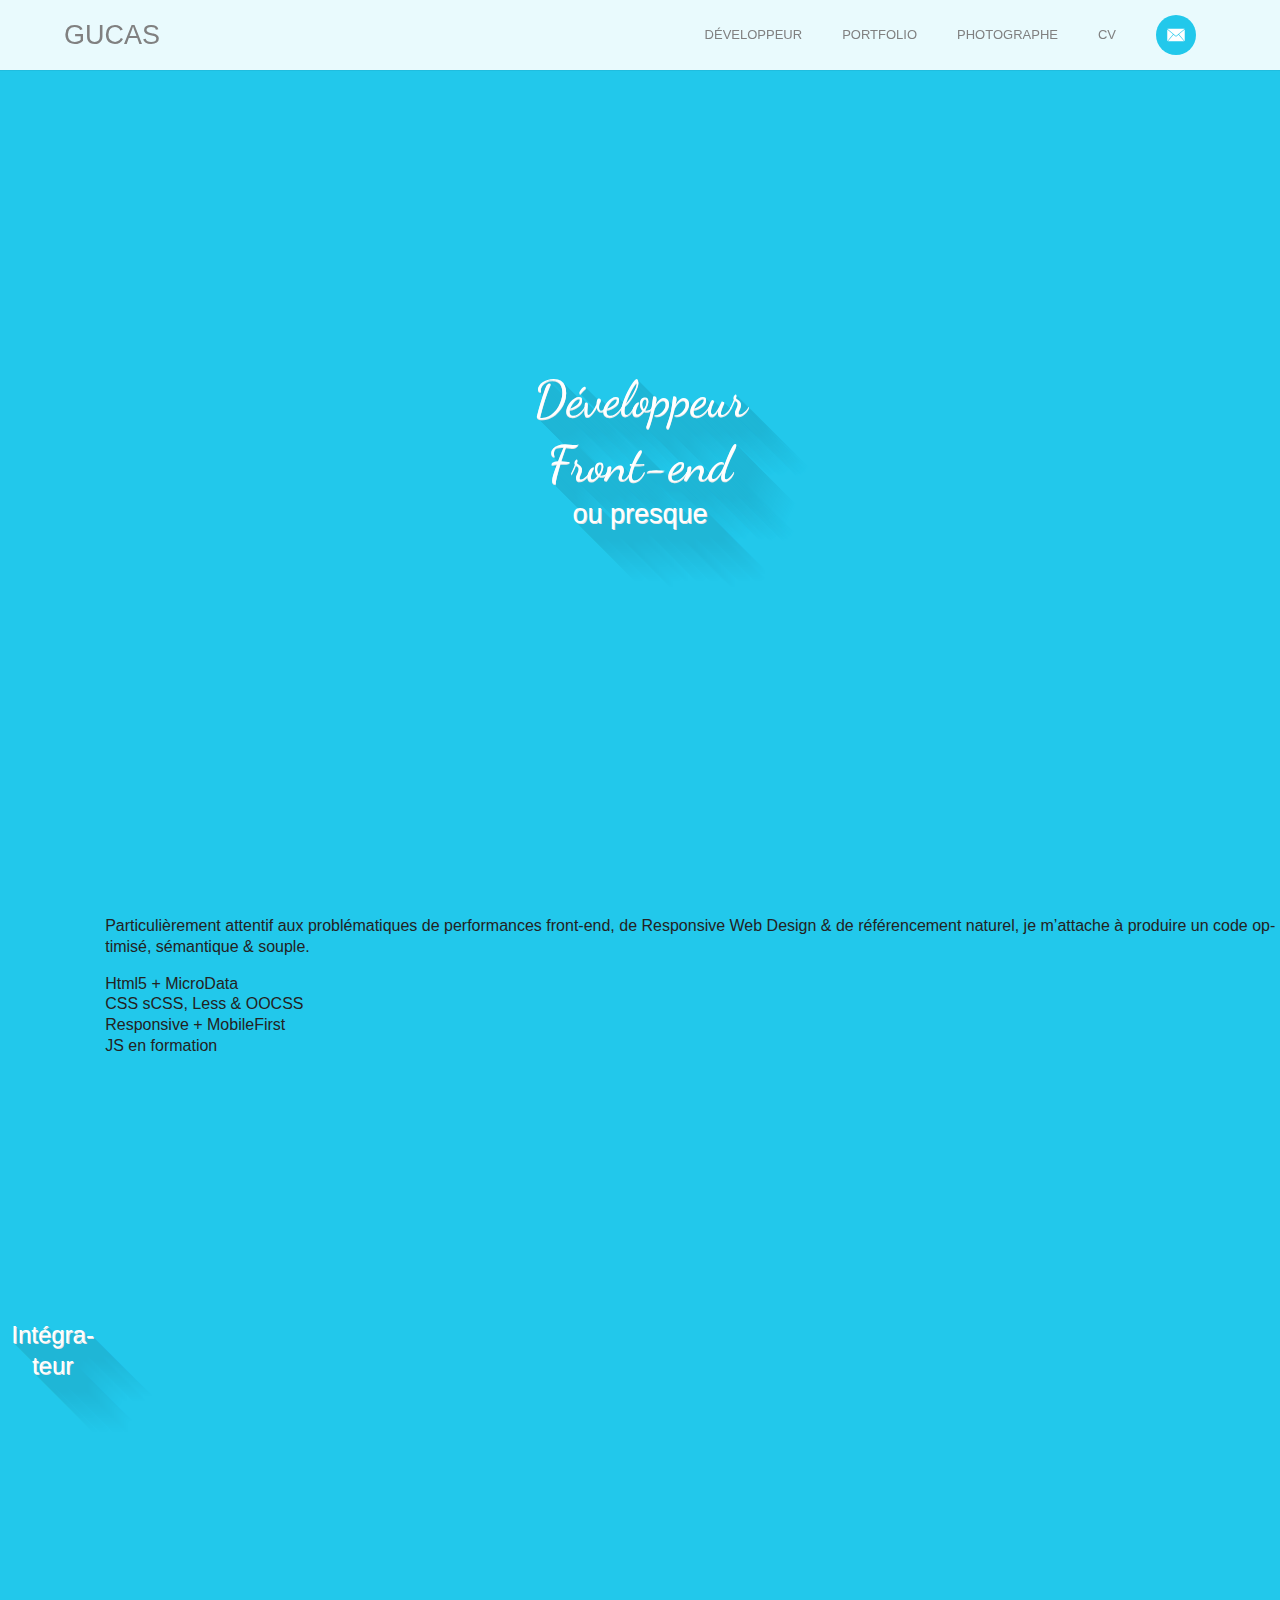
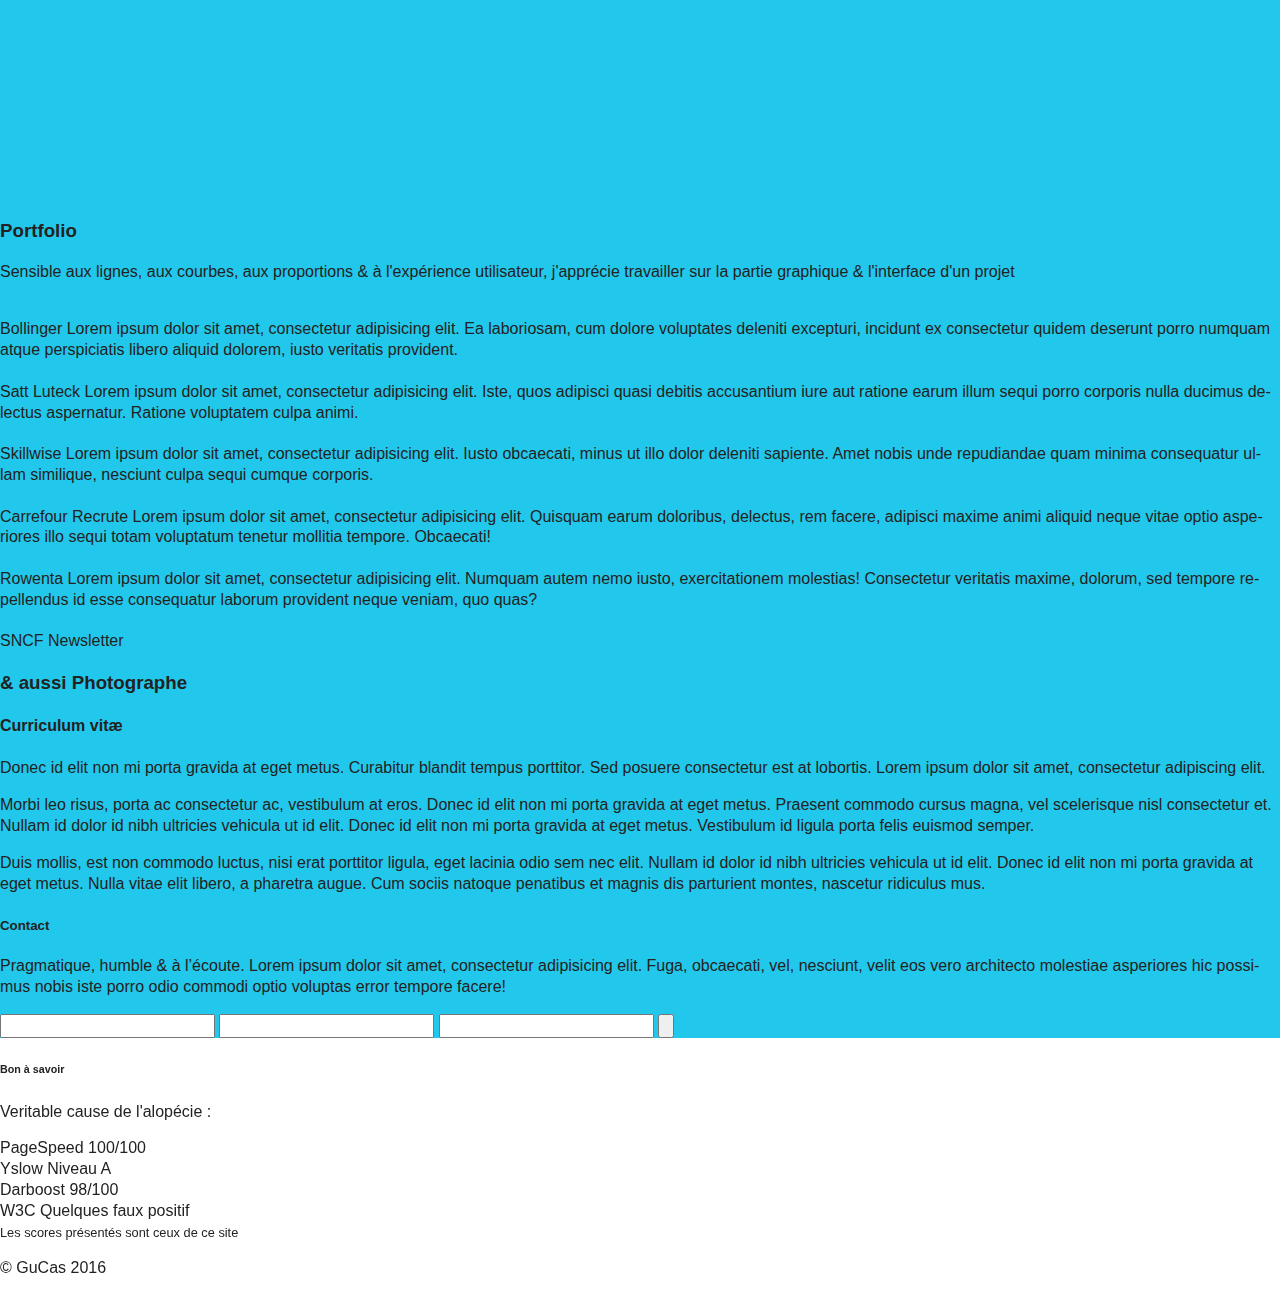
==== commit d5c89df7: "Header, Nav & Section" ====
--- a/index.html
+++ b/index.html
@@ -21,27 +21,27 @@
         <![endif]-->
 
         <div class="wrapper-header">
-            <header class="header-box">
+            <header class="header-box clearfix">
                 <h1 class="header-title">
                     <a class="title-link" href="">GuCas<span class="visuallyhidden">Développeur Front-end</span></a>
 
-                    <span class="burger-btn">
-                        <span class="btn-item"></span>
-                        <span class="btn-item"></span>
-                        <span class="btn-item"></span>
-                    </span>
                 </h1>
+                <span class="burger-btn">
+                    <span class="btn-item"></span>
+                    <span class="btn-item"></span>
+                    <span class="btn-item"></span>
+                </span>
 
                 <nav class="nav-box">
                     <ul class="nav-list clearfix">
-                        <li class="nav-item"><a class="nav-link" href="#">Developpeur</a></li>
+                        <li class="nav-item"><a class="nav-link" href="#">Développeur</a></li>
                         <li class="nav-item"><a class="nav-link" href="#">Portfolio</a></li>
                         <li class="nav-item"><a class="nav-link" href="#">Photographe</a></li>
                         <li class="nav-item"><a class="nav-link" href="#">CV</a></li>
                         <li class="nav-item">
                             <a class="nav-link contact" href="#">
+                                <span class="visuallyhidden">Contact</span>
                                 <span class="link-contact"></span>
-                                <span class="visuallyhidden">Contact</span>
                             </a>
                         </li>
                     </ul>
@@ -50,12 +50,16 @@
         </div>
 
         <article class="wrapper-content">
-            <header>
-                <h1>Développeur Front-end ou presque</h1>
+            <header class="section">
+                <h1 class="title">
+                    <span>Développeur</span>
+                    <span>Front-end</span>
+                    <span>ou presque</span>
+                </h1>
             </header>
 
-            <section>
-                <h2>Intégrateur</h2>
+            <section class="section">
+                <h2 class="title">Intégrateur</h2>
 
                 <p>Particulièrement attentif aux problématiques de performances front-end, de Responsive Web Design &amp; de référencement naturel, je m’attache à produire un code optimisé, sémantique &amp; souple.</p>
 
--- a/css/app.css
+++ b/css/app.css
@@ -1,2 +1,2 @@
-@charset "UTF-8";@import url(https://fonts.googleapis.com/css?family=Dancing+Script);html{font-family:sans-serif;-ms-text-size-adjust:100%;-webkit-text-size-adjust:100%}body{margin:0}article,aside,details,figcaption,figure,footer,header,main,menu,nav,section,summary{display:block}audio,canvas,progress,video{display:inline-block;vertical-align:baseline}audio:not([controls]){display:none;height:0}[hidden],template{display:none}a{background-color:transparent}a:active,a:hover{outline:0}abbr[title]{border-bottom:1px dotted}b,strong{font-weight:700}dfn{font-style:italic}h1{font-size:2em;margin:.67em 0}mark{background:#ff0;color:#000}small{font-size:80%}sub,sup{font-size:75%;line-height:0;position:relative;vertical-align:baseline}sup{top:-.5em}sub{bottom:-.25em}img{border:0}svg:not(:root){overflow:hidden}hr{box-sizing:content-box;height:0}pre{overflow:auto}code,kbd,pre,samp{font-family:monospace,monospace;font-size:1em}button,input,optgroup,select,textarea{color:inherit;font:inherit;margin:0}button{overflow:visible}button,select{text-transform:none}button,html input[type=button],input[type=reset],input[type=submit]{-webkit-appearance:button;cursor:pointer}button[disabled],html input[disabled]{cursor:default}button::-moz-focus-inner,input::-moz-focus-inner{border:0;padding:0}input{line-height:normal}input[type=checkbox],input[type=radio]{box-sizing:border-box;padding:0}input[type=number]::-webkit-inner-spin-button,input[type=number]::-webkit-outer-spin-button{height:auto}input[type=search]{-webkit-appearance:textfield;box-sizing:content-box}input[type=search]::-webkit-search-cancel-button,input[type=search]::-webkit-search-decoration{-webkit-appearance:none}fieldset{border:1px solid silver;margin:0 2px;padding:.35em .625em .75em}legend{border:0;padding:0}textarea{overflow:auto}optgroup{font-weight:700}table{border-collapse:collapse;border-spacing:0}td,th{padding:0}html{box-sizing:border-box;font-size:62.5%;line-height:1.3;color:#222;min-width:32rem;-webkit-backface-visibility:hidden;-webkit-tap-highlight-color:#FFF;-ms-text-size-adjust:100%;-webkit-text-size-adjust:100%}*,:after,:before{box-sizing:inherit}body{background-color:#FFF;font-family:HelveticaNeue-Light,"Helvetica Neue Light","Helvetica Neue",Helvetica,Arial,"Lucida Grande",sans-serif;font-weight:100;word-wrap:break-word;-webkit-hyphens:auto;-moz-hyphens:auto;-ms-hyphens:auto;hyphens:auto;font-size:16px;font-size:1.6rem;-moz-osx-font-smoothing:grayscale}::-moz-selection{background:#b3d4fc;text-shadow:none}::selection{background:#b3d4fc;text-shadow:none}img,svg,video{vertical-align:middle}figure,ul{margin:0;padding:0}ul{list-style:none}a{text-decoration:none}textarea{resize:vertical}::-webkit-input-placeholder{color:#fff;font-style:italic}:-ms-input-placeholder{color:#fff;font-style:italic}::-moz-placeholder{color:#fff;font-style:italic}:-moz-placeholder{color:#fff;font-style:italic}.wrapper-header{min-width:32rem;position:fixed;z-index:1;width:100%;top:0;left:0;right:0;background-color:rgba(255,255,255,.95);background:-webkit-linear-gradient(top,rgba(255,255,255,.95) 0,rgba(255,255,255,.77) 100%);background:linear-gradient(to bottom,rgba(255,255,255,.95) 0,rgba(255,255,255,.77) 100%)}.wrapper-header.active{background-color:#fff}.header-box{text-align:center;width:90%;margin:0 auto}.header-box .header-title{position:relative;text-transform:uppercase;font-weight:100;margin:0;text-align:left;font-size:27px;font-size:2.7rem}.header-box .title-link{display:block;color:grey;height:6rem;line-height:6rem}.header-box .title-link:hover{color:#22c8eb}.header-box .burger-btn{position:absolute;z-index:1;display:block;width:3rem;height:1.5rem;top:50%;margin-top:-.7rem;right:0;cursor:pointer}.header-box .burger-btn.active .btn-item{background-color:#22c8eb}.header-box .burger-btn.active .btn-item:nth-child(1){top:0}.header-box .burger-btn.active .btn-item:nth-child(3){top:1.2rem}.header-box .btn-item{position:absolute;display:block;width:100%;right:0;height:.3rem;background-color:grey;border-radius:.3rem;-webkit-transition:top .1s linear,background-color .5s linear;transition:top .1s linear,background-color .5s linear}.header-box .btn-item:nth-child(1){top:.2rem}.header-box .btn-item:nth-child(2){top:.6rem}.header-box .btn-item:nth-child(3){top:1rem}.header-box .nav-box{position:absolute;width:100;left:0;right:0;-webkit-transition:top .3s ease-in;transition:top .3s ease-in;z-index:-1;-webkit-transform:translateY(-130%);-ms-transform:translateY(-130%);transform:translateY(-130%);background-color:#fff;-webkit-transition:-webkit-transform .3s linear;transition:-webkit-transform .3s linear;transition:transform .3s linear;transition:transform .3s linear, -webkit-transform .3s linear}.header-box .nav-box.active{-webkit-transform:translateY(0);-ms-transform:translateY(0);transform:translateY(0)}.header-box .nav-list{width:90%;margin:1rem auto}.header-box .nav-item{float:left;width:50%;border:.1rem solid #fff;background:#F2F2F2}.header-box .nav-item:last-child{width:100%}.header-box .nav-link{position:relative;display:block;height:8rem;line-height:8rem;color:grey;text-transform:uppercase;-webkit-transition:-webkit-transform .3s linear;transition:-webkit-transform .3s linear;transition:transform .3s linear;transition:transform .3s linear, -webkit-transform .3s linear;font-size:13px;font-size:1.3rem}.header-box .nav-link.active,.header-box .nav-link:hover{-webkit-transform:scale(1.1);-ms-transform:scale(1.1);transform:scale(1.1)}.header-box .nav-link.contact{height:auto;line-height:1}.header-box .link-contact{display:block;width:5rem;height:5rem;margin:1.5rem auto;border-radius:50%;background-color:#22c8eb;background-image:url([data-uri]);background-position:50% 50%;background-repeat:no-repeat;-webkit-transition:background-color .3s linear;transition:background-color .3s linear}.header-box .link-contact:hover{background-color:#fbc000;background-image:url([data-uri])}.wrapper-content{margin-top:6rem;background-color:#22c8eb}.hvr-grow{display:inline-block;vertical-align:middle;-webkit-transform:translateZ(0);transform:translateZ(0);box-shadow:0 0 1px transparent;-webkit-backface-visibility:hidden;backface-visibility:hidden;-moz-osx-font-smoothing:grayscale;-webkit-transition-duration:.3s;transition-duration:.3s;-webkit-transition-property:transform;-webkit-transition-property:-webkit-transform;transition-property:-webkit-transform;transition-property:transform;transition-property:transform, -webkit-transform}.hvr-grow:active,.hvr-grow:focus,.hvr-grow:hover{-webkit-transform:scale(1.1);-ms-transform:scale(1.1);transform:scale(1.1)}.hvr-shrink{display:inline-block;vertical-align:middle;-webkit-transform:translateZ(0);transform:translateZ(0);box-shadow:0 0 1px transparent;-webkit-backface-visibility:hidden;backface-visibility:hidden;-moz-osx-font-smoothing:grayscale;-webkit-transition-duration:.3s;transition-duration:.3s;-webkit-transition-property:transform;-webkit-transition-property:-webkit-transform;transition-property:-webkit-transform;transition-property:transform;transition-property:transform, -webkit-transform}.hvr-shrink:active,.hvr-shrink:focus,.hvr-shrink:hover{-webkit-transform:scale(.9);-ms-transform:scale(.9);transform:scale(.9)}@-webkit-keyframes hvr-pulse{25%{-webkit-transform:scale(1.1);transform:scale(1.1)}75%{-webkit-transform:scale(.9);transform:scale(.9)}}@keyframes hvr-pulse{25%{-webkit-transform:scale(1.1);transform:scale(1.1)}75%{-webkit-transform:scale(.9);transform:scale(.9)}}.hvr-pulse{display:inline-block;vertical-align:middle;-webkit-transform:translateZ(0);transform:translateZ(0);box-shadow:0 0 1px transparent;-webkit-backface-visibility:hidden;backface-visibility:hidden;-moz-osx-font-smoothing:grayscale}.hvr-pulse:active,.hvr-pulse:focus,.hvr-pulse:hover{-webkit-animation-name:hvr-pulse;animation-name:hvr-pulse;-webkit-animation-duration:1s;animation-duration:1s;-webkit-animation-timing-function:linear;animation-timing-function:linear;-webkit-animation-iteration-count:infinite;animation-iteration-count:infinite}@-webkit-keyframes hvr-pulse-grow{to{-webkit-transform:scale(1.1);transform:scale(1.1)}}@keyframes hvr-pulse-grow{to{-webkit-transform:scale(1.1);transform:scale(1.1)}}.hvr-pulse-grow{display:inline-block;vertical-align:middle;-webkit-transform:translateZ(0);transform:translateZ(0);box-shadow:0 0 1px transparent;-webkit-backface-visibility:hidden;backface-visibility:hidden;-moz-osx-font-smoothing:grayscale}.hvr-pulse-grow:active,.hvr-pulse-grow:focus,.hvr-pulse-grow:hover{-webkit-animation-name:hvr-pulse-grow;animation-name:hvr-pulse-grow;-webkit-animation-duration:.3s;animation-duration:.3s;-webkit-animation-timing-function:linear;animation-timing-function:linear;-webkit-animation-iteration-count:infinite;animation-iteration-count:infinite;-webkit-animation-direction:alternate;animation-direction:alternate}@-webkit-keyframes hvr-pulse-shrink{to{-webkit-transform:scale(.9);transform:scale(.9)}}@keyframes hvr-pulse-shrink{to{-webkit-transform:scale(.9);transform:scale(.9)}}.hvr-pulse-shrink{display:inline-block;vertical-align:middle;-webkit-transform:translateZ(0);transform:translateZ(0);box-shadow:0 0 1px transparent;-webkit-backface-visibility:hidden;backface-visibility:hidden;-moz-osx-font-smoothing:grayscale}.hvr-pulse-shrink:active,.hvr-pulse-shrink:focus,.hvr-pulse-shrink:hover{-webkit-animation-name:hvr-pulse-shrink;animation-name:hvr-pulse-shrink;-webkit-animation-duration:.3s;animation-duration:.3s;-webkit-animation-timing-function:linear;animation-timing-function:linear;-webkit-animation-iteration-count:infinite;animation-iteration-count:infinite;-webkit-animation-direction:alternate;animation-direction:alternate}@-webkit-keyframes hvr-push{50%{-webkit-transform:scale(.8);transform:scale(.8)}100%{-webkit-transform:scale(1);transform:scale(1)}}@keyframes hvr-push{50%{-webkit-transform:scale(.8);transform:scale(.8)}100%{-webkit-transform:scale(1);transform:scale(1)}}.hvr-push{display:inline-block;vertical-align:middle;-webkit-transform:translateZ(0);transform:translateZ(0);box-shadow:0 0 1px transparent;-webkit-backface-visibility:hidden;backface-visibility:hidden;-moz-osx-font-smoothing:grayscale}.hvr-push:active,.hvr-push:focus,.hvr-push:hover{-webkit-animation-name:hvr-push;animation-name:hvr-push;-webkit-animation-duration:.3s;animation-duration:.3s;-webkit-animation-timing-function:linear;animation-timing-function:linear;-webkit-animation-iteration-count:1;animation-iteration-count:1}@-webkit-keyframes hvr-pop{50%{-webkit-transform:scale(1.2);transform:scale(1.2)}}@keyframes hvr-pop{50%{-webkit-transform:scale(1.2);transform:scale(1.2)}}.hvr-pop{display:inline-block;vertical-align:middle;-webkit-transform:translateZ(0);transform:translateZ(0);box-shadow:0 0 1px transparent;-webkit-backface-visibility:hidden;backface-visibility:hidden;-moz-osx-font-smoothing:grayscale}.hvr-pop:active,.hvr-pop:focus,.hvr-pop:hover{-webkit-animation-name:hvr-pop;animation-name:hvr-pop;-webkit-animation-duration:.3s;animation-duration:.3s;-webkit-animation-timing-function:linear;animation-timing-function:linear;-webkit-animation-iteration-count:1;animation-iteration-count:1}.hvr-bounce-in{display:inline-block;vertical-align:middle;-webkit-transform:translateZ(0);transform:translateZ(0);box-shadow:0 0 1px transparent;-webkit-backface-visibility:hidden;backface-visibility:hidden;-moz-osx-font-smoothing:grayscale;-webkit-transition-duration:.5s;transition-duration:.5s}.hvr-bounce-in:active,.hvr-bounce-in:focus,.hvr-bounce-in:hover{-webkit-transform:scale(1.2);-ms-transform:scale(1.2);transform:scale(1.2);-webkit-transition-timing-function:cubic-bezier(.47,2.02,.31,-.36);transition-timing-function:cubic-bezier(.47,2.02,.31,-.36)}.hvr-bounce-out{display:inline-block;vertical-align:middle;-webkit-transform:translateZ(0);transform:translateZ(0);box-shadow:0 0 1px transparent;-webkit-backface-visibility:hidden;backface-visibility:hidden;-moz-osx-font-smoothing:grayscale;-webkit-transition-duration:.5s;transition-duration:.5s}.hvr-bounce-out:active,.hvr-bounce-out:focus,.hvr-bounce-out:hover{-webkit-transform:scale(.8);-ms-transform:scale(.8);transform:scale(.8);-webkit-transition-timing-function:cubic-bezier(.47,2.02,.31,-.36);transition-timing-function:cubic-bezier(.47,2.02,.31,-.36)}.hvr-rotate{display:inline-block;vertical-align:middle;-webkit-transform:translateZ(0);transform:translateZ(0);box-shadow:0 0 1px transparent;-webkit-backface-visibility:hidden;backface-visibility:hidden;-moz-osx-font-smoothing:grayscale;-webkit-transition-duration:.3s;transition-duration:.3s;-webkit-transition-property:transform;-webkit-transition-property:-webkit-transform;transition-property:-webkit-transform;transition-property:transform;transition-property:transform, -webkit-transform}.hvr-rotate:active,.hvr-rotate:focus,.hvr-rotate:hover{-webkit-transform:rotate(4deg);-ms-transform:rotate(4deg);transform:rotate(4deg)}.hvr-grow-rotate{display:inline-block;vertical-align:middle;-webkit-transform:translateZ(0);transform:translateZ(0);box-shadow:0 0 1px transparent;-webkit-backface-visibility:hidden;backface-visibility:hidden;-moz-osx-font-smoothing:grayscale;-webkit-transition-duration:.3s;transition-duration:.3s;-webkit-transition-property:transform;-webkit-transition-property:-webkit-transform;transition-property:-webkit-transform;transition-property:transform;transition-property:transform, -webkit-transform}.hvr-grow-rotate:active,.hvr-grow-rotate:focus,.hvr-grow-rotate:hover{-webkit-transform:scale(1.1) rotate(4deg);-ms-transform:scale(1.1) rotate(4deg);transform:scale(1.1) rotate(4deg)}.hvr-float{display:inline-block;vertical-align:middle;-webkit-transform:translateZ(0);transform:translateZ(0);box-shadow:0 0 1px transparent;-webkit-backface-visibility:hidden;backface-visibility:hidden;-moz-osx-font-smoothing:grayscale;-webkit-transition-duration:.3s;transition-duration:.3s;-webkit-transition-property:transform;-webkit-transition-property:-webkit-transform;transition-property:-webkit-transform;transition-property:transform;transition-property:transform, -webkit-transform;-webkit-transition-timing-function:ease-out;transition-timing-function:ease-out}.hvr-float:active,.hvr-float:focus,.hvr-float:hover{-webkit-transform:translateY(-8px);-ms-transform:translateY(-8px);transform:translateY(-8px)}.hvr-sink{display:inline-block;vertical-align:middle;-webkit-transform:translateZ(0);transform:translateZ(0);box-shadow:0 0 1px transparent;-webkit-backface-visibility:hidden;backface-visibility:hidden;-moz-osx-font-smoothing:grayscale;-webkit-transition-duration:.3s;transition-duration:.3s;-webkit-transition-property:transform;-webkit-transition-property:-webkit-transform;transition-property:-webkit-transform;transition-property:transform;transition-property:transform, -webkit-transform;-webkit-transition-timing-function:ease-out;transition-timing-function:ease-out}.hvr-sink:active,.hvr-sink:focus,.hvr-sink:hover{-webkit-transform:translateY(8px);-ms-transform:translateY(8px);transform:translateY(8px)}@-webkit-keyframes hvr-bob{0%{-webkit-transform:translateY(-8px);transform:translateY(-8px)}50%{-webkit-transform:translateY(-4px);transform:translateY(-4px)}100%{-webkit-transform:translateY(-8px);transform:translateY(-8px)}}@keyframes hvr-bob{0%{-webkit-transform:translateY(-8px);transform:translateY(-8px)}50%{-webkit-transform:translateY(-4px);transform:translateY(-4px)}100%{-webkit-transform:translateY(-8px);transform:translateY(-8px)}}@-webkit-keyframes hvr-bob-float{100%{-webkit-transform:translateY(-8px);transform:translateY(-8px)}}@keyframes hvr-bob-float{100%{-webkit-transform:translateY(-8px);transform:translateY(-8px)}}.hvr-bob{display:inline-block;vertical-align:middle;-webkit-transform:translateZ(0);transform:translateZ(0);box-shadow:0 0 1px transparent;-webkit-backface-visibility:hidden;backface-visibility:hidden;-moz-osx-font-smoothing:grayscale}.hvr-bob:active,.hvr-bob:focus,.hvr-bob:hover{-webkit-animation-name:hvr-bob-float,hvr-bob;animation-name:hvr-bob-float,hvr-bob;-webkit-animation-duration:.3s,1.5s;animation-duration:.3s,1.5s;-webkit-animation-delay:0s,.3s;animation-delay:0s,.3s;-webkit-animation-timing-function:ease-out,ease-in-out;animation-timing-function:ease-out,ease-in-out;-webkit-animation-iteration-count:1,infinite;animation-iteration-count:1,infinite;-webkit-animation-fill-mode:forwards;animation-fill-mode:forwards;-webkit-animation-direction:normal,alternate;animation-direction:normal,alternate}@-webkit-keyframes hvr-hang{0%{-webkit-transform:translateY(8px);transform:translateY(8px)}50%{-webkit-transform:translateY(4px);transform:translateY(4px)}100%{-webkit-transform:translateY(8px);transform:translateY(8px)}}@keyframes hvr-hang{0%{-webkit-transform:translateY(8px);transform:translateY(8px)}50%{-webkit-transform:translateY(4px);transform:translateY(4px)}100%{-webkit-transform:translateY(8px);transform:translateY(8px)}}@-webkit-keyframes hvr-hang-sink{100%{-webkit-transform:translateY(8px);transform:translateY(8px)}}@keyframes hvr-hang-sink{100%{-webkit-transform:translateY(8px);transform:translateY(8px)}}.hvr-hang{display:inline-block;vertical-align:middle;-webkit-transform:translateZ(0);transform:translateZ(0);box-shadow:0 0 1px transparent;-webkit-backface-visibility:hidden;backface-visibility:hidden;-moz-osx-font-smoothing:grayscale}.hvr-hang:active,.hvr-hang:focus,.hvr-hang:hover{-webkit-animation-name:hvr-hang-sink,hvr-hang;animation-name:hvr-hang-sink,hvr-hang;-webkit-animation-duration:.3s,1.5s;animation-duration:.3s,1.5s;-webkit-animation-delay:0s,.3s;animation-delay:0s,.3s;-webkit-animation-timing-function:ease-out,ease-in-out;animation-timing-function:ease-out,ease-in-out;-webkit-animation-iteration-count:1,infinite;animation-iteration-count:1,infinite;-webkit-animation-fill-mode:forwards;animation-fill-mode:forwards;-webkit-animation-direction:normal,alternate;animation-direction:normal,alternate}.hvr-skew{display:inline-block;vertical-align:middle;-webkit-transform:translateZ(0);transform:translateZ(0);box-shadow:0 0 1px transparent;-webkit-backface-visibility:hidden;backface-visibility:hidden;-moz-osx-font-smoothing:grayscale;-webkit-transition-duration:.3s;transition-duration:.3s;-webkit-transition-property:transform;-webkit-transition-property:-webkit-transform;transition-property:-webkit-transform;transition-property:transform;transition-property:transform, -webkit-transform}.hvr-skew:active,.hvr-skew:focus,.hvr-skew:hover{-webkit-transform:skew(-10deg);-ms-transform:skew(-10deg);transform:skew(-10deg)}.hvr-skew-forward{display:inline-block;vertical-align:middle;-webkit-transform:translateZ(0);transform:translateZ(0);box-shadow:0 0 1px transparent;-webkit-backface-visibility:hidden;backface-visibility:hidden;-moz-osx-font-smoothing:grayscale;-webkit-transition-duration:.3s;transition-duration:.3s;-webkit-transition-property:transform;-webkit-transition-property:-webkit-transform;transition-property:-webkit-transform;transition-property:transform;transition-property:transform, -webkit-transform;-webkit-transform-origin:0 100%;-ms-transform-origin:0 100%;transform-origin:0 100%}.hvr-skew-forward:active,.hvr-skew-forward:focus,.hvr-skew-forward:hover{-webkit-transform:skew(-10deg);-ms-transform:skew(-10deg);transform:skew(-10deg)}.hvr-skew-backward{display:inline-block;vertical-align:middle;-webkit-transform:translateZ(0);transform:translateZ(0);box-shadow:0 0 1px transparent;-webkit-backface-visibility:hidden;backface-visibility:hidden;-moz-osx-font-smoothing:grayscale;-webkit-transition-duration:.3s;transition-duration:.3s;-webkit-transition-property:transform;-webkit-transition-property:-webkit-transform;transition-property:-webkit-transform;transition-property:transform;transition-property:transform, -webkit-transform;-webkit-transform-origin:0 100%;-ms-transform-origin:0 100%;transform-origin:0 100%}.hvr-skew-backward:active,.hvr-skew-backward:focus,.hvr-skew-backward:hover{-webkit-transform:skew(10deg);-ms-transform:skew(10deg);transform:skew(10deg)}@-webkit-keyframes hvr-wobble-vertical{16.65%{-webkit-transform:translateY(8px);transform:translateY(8px)}33.3%{-webkit-transform:translateY(-6px);transform:translateY(-6px)}49.95%{-webkit-transform:translateY(4px);transform:translateY(4px)}66.6%{-webkit-transform:translateY(-2px);transform:translateY(-2px)}83.25%{-webkit-transform:translateY(1px);transform:translateY(1px)}100%{-webkit-transform:translateY(0);transform:translateY(0)}}@keyframes hvr-wobble-vertical{16.65%{-webkit-transform:translateY(8px);transform:translateY(8px)}33.3%{-webkit-transform:translateY(-6px);transform:translateY(-6px)}49.95%{-webkit-transform:translateY(4px);transform:translateY(4px)}66.6%{-webkit-transform:translateY(-2px);transform:translateY(-2px)}83.25%{-webkit-transform:translateY(1px);transform:translateY(1px)}100%{-webkit-transform:translateY(0);transform:translateY(0)}}.hvr-wobble-vertical{display:inline-block;vertical-align:middle;-webkit-transform:translateZ(0);transform:translateZ(0);box-shadow:0 0 1px transparent;-webkit-backface-visibility:hidden;backface-visibility:hidden;-moz-osx-font-smoothing:grayscale}.hvr-wobble-vertical:active,.hvr-wobble-vertical:focus,.hvr-wobble-vertical:hover{-webkit-animation-name:hvr-wobble-vertical;animation-name:hvr-wobble-vertical;-webkit-animation-duration:1s;animation-duration:1s;-webkit-animation-timing-function:ease-in-out;animation-timing-function:ease-in-out;-webkit-animation-iteration-count:1;animation-iteration-count:1}@-webkit-keyframes hvr-wobble-horizontal{16.65%{-webkit-transform:translateX(8px);transform:translateX(8px)}33.3%{-webkit-transform:translateX(-6px);transform:translateX(-6px)}49.95%{-webkit-transform:translateX(4px);transform:translateX(4px)}66.6%{-webkit-transform:translateX(-2px);transform:translateX(-2px)}83.25%{-webkit-transform:translateX(1px);transform:translateX(1px)}100%{-webkit-transform:translateX(0);transform:translateX(0)}}@keyframes hvr-wobble-horizontal{16.65%{-webkit-transform:translateX(8px);transform:translateX(8px)}33.3%{-webkit-transform:translateX(-6px);transform:translateX(-6px)}49.95%{-webkit-transform:translateX(4px);transform:translateX(4px)}66.6%{-webkit-transform:translateX(-2px);transform:translateX(-2px)}83.25%{-webkit-transform:translateX(1px);transform:translateX(1px)}100%{-webkit-transform:translateX(0);transform:translateX(0)}}.hvr-wobble-horizontal{display:inline-block;vertical-align:middle;-webkit-transform:translateZ(0);transform:translateZ(0);box-shadow:0 0 1px transparent;-webkit-backface-visibility:hidden;backface-visibility:hidden;-moz-osx-font-smoothing:grayscale}.hvr-wobble-horizontal:active,.hvr-wobble-horizontal:focus,.hvr-wobble-horizontal:hover{-webkit-animation-name:hvr-wobble-horizontal;animation-name:hvr-wobble-horizontal;-webkit-animation-duration:1s;animation-duration:1s;-webkit-animation-timing-function:ease-in-out;animation-timing-function:ease-in-out;-webkit-animation-iteration-count:1;animation-iteration-count:1}@-webkit-keyframes hvr-wobble-to-bottom-right{16.65%{-webkit-transform:translate(8px,8px);transform:translate(8px,8px)}33.3%{-webkit-transform:translate(-6px,-6px);transform:translate(-6px,-6px)}49.95%{-webkit-transform:translate(4px,4px);transform:translate(4px,4px)}66.6%{-webkit-transform:translate(-2px,-2px);transform:translate(-2px,-2px)}83.25%{-webkit-transform:translate(1px,1px);transform:translate(1px,1px)}100%{-webkit-transform:translate(0,0);transform:translate(0,0)}}@keyframes hvr-wobble-to-bottom-right{16.65%{-webkit-transform:translate(8px,8px);transform:translate(8px,8px)}33.3%{-webkit-transform:translate(-6px,-6px);transform:translate(-6px,-6px)}49.95%{-webkit-transform:translate(4px,4px);transform:translate(4px,4px)}66.6%{-webkit-transform:translate(-2px,-2px);transform:translate(-2px,-2px)}83.25%{-webkit-transform:translate(1px,1px);transform:translate(1px,1px)}100%{-webkit-transform:translate(0,0);transform:translate(0,0)}}.hvr-wobble-to-bottom-right{display:inline-block;vertical-align:middle;-webkit-transform:translateZ(0);transform:translateZ(0);box-shadow:0 0 1px transparent;-webkit-backface-visibility:hidden;backface-visibility:hidden;-moz-osx-font-smoothing:grayscale}.hvr-wobble-to-bottom-right:active,.hvr-wobble-to-bottom-right:focus,.hvr-wobble-to-bottom-right:hover{-webkit-animation-name:hvr-wobble-to-bottom-right;animation-name:hvr-wobble-to-bottom-right;-webkit-animation-duration:1s;animation-duration:1s;-webkit-animation-timing-function:ease-in-out;animation-timing-function:ease-in-out;-webkit-animation-iteration-count:1;animation-iteration-count:1}@-webkit-keyframes hvr-wobble-to-top-right{16.65%{-webkit-transform:translate(8px,-8px);transform:translate(8px,-8px)}33.3%{-webkit-transform:translate(-6px,6px);transform:translate(-6px,6px)}49.95%{-webkit-transform:translate(4px,-4px);transform:translate(4px,-4px)}66.6%{-webkit-transform:translate(-2px,2px);transform:translate(-2px,2px)}83.25%{-webkit-transform:translate(1px,-1px);transform:translate(1px,-1px)}100%{-webkit-transform:translate(0,0);transform:translate(0,0)}}@keyframes hvr-wobble-to-top-right{16.65%{-webkit-transform:translate(8px,-8px);transform:translate(8px,-8px)}33.3%{-webkit-transform:translate(-6px,6px);transform:translate(-6px,6px)}49.95%{-webkit-transform:translate(4px,-4px);transform:translate(4px,-4px)}66.6%{-webkit-transform:translate(-2px,2px);transform:translate(-2px,2px)}83.25%{-webkit-transform:translate(1px,-1px);transform:translate(1px,-1px)}100%{-webkit-transform:translate(0,0);transform:translate(0,0)}}.hvr-wobble-to-top-right{display:inline-block;vertical-align:middle;-webkit-transform:translateZ(0);transform:translateZ(0);box-shadow:0 0 1px transparent;-webkit-backface-visibility:hidden;backface-visibility:hidden;-moz-osx-font-smoothing:grayscale}.hvr-wobble-to-top-right:active,.hvr-wobble-to-top-right:focus,.hvr-wobble-to-top-right:hover{-webkit-animation-name:hvr-wobble-to-top-right;animation-name:hvr-wobble-to-top-right;-webkit-animation-duration:1s;animation-duration:1s;-webkit-animation-timing-function:ease-in-out;animation-timing-function:ease-in-out;-webkit-animation-iteration-count:1;animation-iteration-count:1}@-webkit-keyframes hvr-wobble-top{16.65%{-webkit-transform:skew(-12deg);transform:skew(-12deg)}33.3%{-webkit-transform:skew(10deg);transform:skew(10deg)}49.95%{-webkit-transform:skew(-6deg);transform:skew(-6deg)}66.6%{-webkit-transform:skew(4deg);transform:skew(4deg)}83.25%{-webkit-transform:skew(-2deg);transform:skew(-2deg)}100%{-webkit-transform:skew(0);transform:skew(0)}}@keyframes hvr-wobble-top{16.65%{-webkit-transform:skew(-12deg);transform:skew(-12deg)}33.3%{-webkit-transform:skew(10deg);transform:skew(10deg)}49.95%{-webkit-transform:skew(-6deg);transform:skew(-6deg)}66.6%{-webkit-transform:skew(4deg);transform:skew(4deg)}83.25%{-webkit-transform:skew(-2deg);transform:skew(-2deg)}100%{-webkit-transform:skew(0);transform:skew(0)}}.hvr-wobble-top{display:inline-block;vertical-align:middle;-webkit-transform:translateZ(0);transform:translateZ(0);box-shadow:0 0 1px transparent;-webkit-backface-visibility:hidden;backface-visibility:hidden;-moz-osx-font-smoothing:grayscale;-webkit-transform-origin:0 100%;-ms-transform-origin:0 100%;transform-origin:0 100%}.hvr-wobble-top:active,.hvr-wobble-top:focus,.hvr-wobble-top:hover{-webkit-animation-name:hvr-wobble-top;animation-name:hvr-wobble-top;-webkit-animation-duration:1s;animation-duration:1s;-webkit-animation-timing-function:ease-in-out;animation-timing-function:ease-in-out;-webkit-animation-iteration-count:1;animation-iteration-count:1}@-webkit-keyframes hvr-wobble-bottom{16.65%{-webkit-transform:skew(-12deg);transform:skew(-12deg)}33.3%{-webkit-transform:skew(10deg);transform:skew(10deg)}49.95%{-webkit-transform:skew(-6deg);transform:skew(-6deg)}66.6%{-webkit-transform:skew(4deg);transform:skew(4deg)}83.25%{-webkit-transform:skew(-2deg);transform:skew(-2deg)}100%{-webkit-transform:skew(0);transform:skew(0)}}@keyframes hvr-wobble-bottom{16.65%{-webkit-transform:skew(-12deg);transform:skew(-12deg)}33.3%{-webkit-transform:skew(10deg);transform:skew(10deg)}49.95%{-webkit-transform:skew(-6deg);transform:skew(-6deg)}66.6%{-webkit-transform:skew(4deg);transform:skew(4deg)}83.25%{-webkit-transform:skew(-2deg);transform:skew(-2deg)}100%{-webkit-transform:skew(0);transform:skew(0)}}.hvr-wobble-bottom{display:inline-block;vertical-align:middle;-webkit-transform:translateZ(0);transform:translateZ(0);box-shadow:0 0 1px transparent;-webkit-backface-visibility:hidden;backface-visibility:hidden;-moz-osx-font-smoothing:grayscale;-webkit-transform-origin:100% 0;-ms-transform-origin:100% 0;transform-origin:100% 0}.hvr-wobble-bottom:active,.hvr-wobble-bottom:focus,.hvr-wobble-bottom:hover{-webkit-animation-name:hvr-wobble-bottom;animation-name:hvr-wobble-bottom;-webkit-animation-duration:1s;animation-duration:1s;-webkit-animation-timing-function:ease-in-out;animation-timing-function:ease-in-out;-webkit-animation-iteration-count:1;animation-iteration-count:1}@-webkit-keyframes hvr-wobble-skew{16.65%{-webkit-transform:skew(-12deg);transform:skew(-12deg)}33.3%{-webkit-transform:skew(10deg);transform:skew(10deg)}49.95%{-webkit-transform:skew(-6deg);transform:skew(-6deg)}66.6%{-webkit-transform:skew(4deg);transform:skew(4deg)}83.25%{-webkit-transform:skew(-2deg);transform:skew(-2deg)}100%{-webkit-transform:skew(0);transform:skew(0)}}@keyframes hvr-wobble-skew{16.65%{-webkit-transform:skew(-12deg);transform:skew(-12deg)}33.3%{-webkit-transform:skew(10deg);transform:skew(10deg)}49.95%{-webkit-transform:skew(-6deg);transform:skew(-6deg)}66.6%{-webkit-transform:skew(4deg);transform:skew(4deg)}83.25%{-webkit-transform:skew(-2deg);transform:skew(-2deg)}100%{-webkit-transform:skew(0);transform:skew(0)}}.hvr-wobble-skew{display:inline-block;vertical-align:middle;-webkit-transform:translateZ(0);transform:translateZ(0);box-shadow:0 0 1px transparent;-webkit-backface-visibility:hidden;backface-visibility:hidden;-moz-osx-font-smoothing:grayscale}.hvr-wobble-skew:active,.hvr-wobble-skew:focus,.hvr-wobble-skew:hover{-webkit-animation-name:hvr-wobble-skew;animation-name:hvr-wobble-skew;-webkit-animation-duration:1s;animation-duration:1s;-webkit-animation-timing-function:ease-in-out;animation-timing-function:ease-in-out;-webkit-animation-iteration-count:1;animation-iteration-count:1}@-webkit-keyframes hvr-buzz{50%{-webkit-transform:translateX(3px) rotate(2deg);transform:translateX(3px) rotate(2deg)}100%{-webkit-transform:translateX(-3px) rotate(-2deg);transform:translateX(-3px) rotate(-2deg)}}@keyframes hvr-buzz{50%{-webkit-transform:translateX(3px) rotate(2deg);transform:translateX(3px) rotate(2deg)}100%{-webkit-transform:translateX(-3px) rotate(-2deg);transform:translateX(-3px) rotate(-2deg)}}.hvr-buzz{display:inline-block;vertical-align:middle;-webkit-transform:translateZ(0);transform:translateZ(0);box-shadow:0 0 1px transparent;-webkit-backface-visibility:hidden;backface-visibility:hidden;-moz-osx-font-smoothing:grayscale}.hvr-buzz:active,.hvr-buzz:focus,.hvr-buzz:hover{-webkit-animation-name:hvr-buzz;animation-name:hvr-buzz;-webkit-animation-duration:.15s;animation-duration:.15s;-webkit-animation-timing-function:linear;animation-timing-function:linear;-webkit-animation-iteration-count:infinite;animation-iteration-count:infinite}@-webkit-keyframes hvr-buzz-out{10%{-webkit-transform:translateX(3px) rotate(2deg);transform:translateX(3px) rotate(2deg)}20%{-webkit-transform:translateX(-3px) rotate(-2deg);transform:translateX(-3px) rotate(-2deg)}30%{-webkit-transform:translateX(3px) rotate(2deg);transform:translateX(3px) rotate(2deg)}40%{-webkit-transform:translateX(-3px) rotate(-2deg);transform:translateX(-3px) rotate(-2deg)}50%{-webkit-transform:translateX(2px) rotate(1deg);transform:translateX(2px) rotate(1deg)}60%{-webkit-transform:translateX(-2px) rotate(-1deg);transform:translateX(-2px) rotate(-1deg)}70%{-webkit-transform:translateX(2px) rotate(1deg);transform:translateX(2px) rotate(1deg)}80%{-webkit-transform:translateX(-2px) rotate(-1deg);transform:translateX(-2px) rotate(-1deg)}90%{-webkit-transform:translateX(1px) rotate(0);transform:translateX(1px) rotate(0)}100%{-webkit-transform:translateX(-1px) rotate(0);transform:translateX(-1px) rotate(0)}}@keyframes hvr-buzz-out{10%{-webkit-transform:translateX(3px) rotate(2deg);transform:translateX(3px) rotate(2deg)}20%{-webkit-transform:translateX(-3px) rotate(-2deg);transform:translateX(-3px) rotate(-2deg)}30%{-webkit-transform:translateX(3px) rotate(2deg);transform:translateX(3px) rotate(2deg)}40%{-webkit-transform:translateX(-3px) rotate(-2deg);transform:translateX(-3px) rotate(-2deg)}50%{-webkit-transform:translateX(2px) rotate(1deg);transform:translateX(2px) rotate(1deg)}60%{-webkit-transform:translateX(-2px) rotate(-1deg);transform:translateX(-2px) rotate(-1deg)}70%{-webkit-transform:translateX(2px) rotate(1deg);transform:translateX(2px) rotate(1deg)}80%{-webkit-transform:translateX(-2px) rotate(-1deg);transform:translateX(-2px) rotate(-1deg)}90%{-webkit-transform:translateX(1px) rotate(0);transform:translateX(1px) rotate(0)}100%{-webkit-transform:translateX(-1px) rotate(0);transform:translateX(-1px) rotate(0)}}.hvr-buzz-out{display:inline-block;vertical-align:middle;-webkit-transform:translateZ(0);transform:translateZ(0);box-shadow:0 0 1px transparent;-webkit-backface-visibility:hidden;backface-visibility:hidden;-moz-osx-font-smoothing:grayscale}.hvr-buzz-out:active,.hvr-buzz-out:focus,.hvr-buzz-out:hover{-webkit-animation-name:hvr-buzz-out;animation-name:hvr-buzz-out;-webkit-animation-duration:.75s;animation-duration:.75s;-webkit-animation-timing-function:linear;animation-timing-function:linear;-webkit-animation-iteration-count:1;animation-iteration-count:1}.hvr-fade{display:inline-block;vertical-align:middle;-webkit-transform:translateZ(0);transform:translateZ(0);box-shadow:0 0 1px transparent;-webkit-backface-visibility:hidden;backface-visibility:hidden;-moz-osx-font-smoothing:grayscale;overflow:hidden;-webkit-transition-duration:.3s;transition-duration:.3s;-webkit-transition-property:color,background-color;transition-property:color,background-color}.hvr-fade:active,.hvr-fade:focus,.hvr-fade:hover{background-color:#2098d1;color:#fff}@-webkit-keyframes hvr-back-pulse{50%{background-color:rgba(32,152,209,.75)}}@keyframes hvr-back-pulse{50%{background-color:rgba(32,152,209,.75)}}.hvr-back-pulse{display:inline-block;vertical-align:middle;-webkit-transform:translateZ(0);transform:translateZ(0);box-shadow:0 0 1px transparent;-webkit-backface-visibility:hidden;backface-visibility:hidden;-moz-osx-font-smoothing:grayscale;overflow:hidden;-webkit-transition-duration:.5s;transition-duration:.5s;-webkit-transition-property:color,background-color;transition-property:color,background-color}.hvr-back-pulse:active,.hvr-back-pulse:focus,.hvr-back-pulse:hover{-webkit-animation-name:hvr-back-pulse;animation-name:hvr-back-pulse;-webkit-animation-duration:1s;animation-duration:1s;-webkit-animation-delay:.5s;animation-delay:.5s;-webkit-animation-timing-function:linear;animation-timing-function:linear;-webkit-animation-iteration-count:infinite;animation-iteration-count:infinite;background-color:#2098d1;color:#fff}.hvr-sweep-to-right{display:inline-block;vertical-align:middle;-webkit-transform:translateZ(0);transform:translateZ(0);box-shadow:0 0 1px transparent;-webkit-backface-visibility:hidden;backface-visibility:hidden;-moz-osx-font-smoothing:grayscale;position:relative;-webkit-transition-property:color;transition-property:color;-webkit-transition-duration:.3s;transition-duration:.3s}.hvr-sweep-to-right:before{content:"";position:absolute;z-index:-1;top:0;left:0;right:0;bottom:0;background:#2098d1;-webkit-transform:scaleX(0);-ms-transform:scaleX(0);transform:scaleX(0);-webkit-transform-origin:0 50%;-ms-transform-origin:0 50%;transform-origin:0 50%;-webkit-transition-property:transform;-webkit-transition-property:-webkit-transform;transition-property:-webkit-transform;transition-property:transform;transition-property:transform, -webkit-transform;-webkit-transition-duration:.3s;transition-duration:.3s;-webkit-transition-timing-function:ease-out;transition-timing-function:ease-out}.hvr-sweep-to-right:active,.hvr-sweep-to-right:focus,.hvr-sweep-to-right:hover{color:#fff}.hvr-sweep-to-right:active:before,.hvr-sweep-to-right:focus:before,.hvr-sweep-to-right:hover:before{-webkit-transform:scaleX(1);-ms-transform:scaleX(1);transform:scaleX(1)}.hvr-sweep-to-left{display:inline-block;vertical-align:middle;-webkit-transform:translateZ(0);transform:translateZ(0);box-shadow:0 0 1px transparent;-webkit-backface-visibility:hidden;backface-visibility:hidden;-moz-osx-font-smoothing:grayscale;position:relative;-webkit-transition-property:color;transition-property:color;-webkit-transition-duration:.3s;transition-duration:.3s}.hvr-sweep-to-left:before{content:"";position:absolute;z-index:-1;top:0;left:0;right:0;bottom:0;background:#2098d1;-webkit-transform:scaleX(0);-ms-transform:scaleX(0);transform:scaleX(0);-webkit-transform-origin:100% 50%;-ms-transform-origin:100% 50%;transform-origin:100% 50%;-webkit-transition-property:transform;-webkit-transition-property:-webkit-transform;transition-property:-webkit-transform;transition-property:transform;transition-property:transform, -webkit-transform;-webkit-transition-duration:.3s;transition-duration:.3s;-webkit-transition-timing-function:ease-out;transition-timing-function:ease-out}.hvr-sweep-to-left:active,.hvr-sweep-to-left:focus,.hvr-sweep-to-left:hover{color:#fff}.hvr-sweep-to-left:active:before,.hvr-sweep-to-left:focus:before,.hvr-sweep-to-left:hover:before{-webkit-transform:scaleX(1);-ms-transform:scaleX(1);transform:scaleX(1)}.hvr-sweep-to-bottom{display:inline-block;vertical-align:middle;-webkit-transform:translateZ(0);transform:translateZ(0);box-shadow:0 0 1px transparent;-webkit-backface-visibility:hidden;backface-visibility:hidden;-moz-osx-font-smoothing:grayscale;position:relative;-webkit-transition-property:color;transition-property:color;-webkit-transition-duration:.3s;transition-duration:.3s}.hvr-sweep-to-bottom:before{content:"";position:absolute;z-index:-1;top:0;left:0;right:0;bottom:0;background:#2098d1;-webkit-transform:scaleY(0);-ms-transform:scaleY(0);transform:scaleY(0);-webkit-transform-origin:50% 0;-ms-transform-origin:50% 0;transform-origin:50% 0;-webkit-transition-property:transform;-webkit-transition-property:-webkit-transform;transition-property:-webkit-transform;transition-property:transform;transition-property:transform, -webkit-transform;-webkit-transition-duration:.3s;transition-duration:.3s;-webkit-transition-timing-function:ease-out;transition-timing-function:ease-out}.hvr-sweep-to-bottom:active,.hvr-sweep-to-bottom:focus,.hvr-sweep-to-bottom:hover{color:#fff}.hvr-sweep-to-bottom:active:before,.hvr-sweep-to-bottom:focus:before,.hvr-sweep-to-bottom:hover:before{-webkit-transform:scaleY(1);-ms-transform:scaleY(1);transform:scaleY(1)}.hvr-sweep-to-top{display:inline-block;vertical-align:middle;-webkit-transform:translateZ(0);transform:translateZ(0);box-shadow:0 0 1px transparent;-webkit-backface-visibility:hidden;backface-visibility:hidden;-moz-osx-font-smoothing:grayscale;position:relative;-webkit-transition-property:color;transition-property:color;-webkit-transition-duration:.3s;transition-duration:.3s}.hvr-sweep-to-top:before{content:"";position:absolute;z-index:-1;top:0;left:0;right:0;bottom:0;background:#2098d1;-webkit-transform:scaleY(0);-ms-transform:scaleY(0);transform:scaleY(0);-webkit-transform-origin:50% 100%;-ms-transform-origin:50% 100%;transform-origin:50% 100%;-webkit-transition-property:transform;-webkit-transition-property:-webkit-transform;transition-property:-webkit-transform;transition-property:transform;transition-property:transform, -webkit-transform;-webkit-transition-duration:.3s;transition-duration:.3s;-webkit-transition-timing-function:ease-out;transition-timing-function:ease-out}.hvr-sweep-to-top:active,.hvr-sweep-to-top:focus,.hvr-sweep-to-top:hover{color:#fff}.hvr-sweep-to-top:active:before,.hvr-sweep-to-top:focus:before,.hvr-sweep-to-top:hover:before{-webkit-transform:scaleY(1);-ms-transform:scaleY(1);transform:scaleY(1)}.hvr-bounce-to-right{display:inline-block;vertical-align:middle;-webkit-transform:translateZ(0);transform:translateZ(0);box-shadow:0 0 1px transparent;-webkit-backface-visibility:hidden;backface-visibility:hidden;-moz-osx-font-smoothing:grayscale;position:relative;-webkit-transition-property:color;transition-property:color;-webkit-transition-duration:.5s;transition-duration:.5s}.hvr-bounce-to-right:before{content:"";position:absolute;z-index:-1;top:0;left:0;right:0;bottom:0;background:#2098d1;-webkit-transform:scaleX(0);-ms-transform:scaleX(0);transform:scaleX(0);-webkit-transform-origin:0 50%;-ms-transform-origin:0 50%;transform-origin:0 50%;-webkit-transition-property:transform;-webkit-transition-property:-webkit-transform;transition-property:-webkit-transform;transition-property:transform;transition-property:transform, -webkit-transform;-webkit-transition-duration:.5s;transition-duration:.5s;-webkit-transition-timing-function:ease-out;transition-timing-function:ease-out}.hvr-bounce-to-right:active,.hvr-bounce-to-right:focus,.hvr-bounce-to-right:hover{color:#fff}.hvr-bounce-to-right:active:before,.hvr-bounce-to-right:focus:before,.hvr-bounce-to-right:hover:before{-webkit-transform:scaleX(1);-ms-transform:scaleX(1);transform:scaleX(1);-webkit-transition-timing-function:cubic-bezier(.52,1.64,.37,.66);transition-timing-function:cubic-bezier(.52,1.64,.37,.66)}.hvr-bounce-to-left{display:inline-block;vertical-align:middle;-webkit-transform:translateZ(0);transform:translateZ(0);box-shadow:0 0 1px transparent;-webkit-backface-visibility:hidden;backface-visibility:hidden;-moz-osx-font-smoothing:grayscale;position:relative;-webkit-transition-property:color;transition-property:color;-webkit-transition-duration:.5s;transition-duration:.5s}.hvr-bounce-to-left:before{content:"";position:absolute;z-index:-1;top:0;left:0;right:0;bottom:0;background:#2098d1;-webkit-transform:scaleX(0);-ms-transform:scaleX(0);transform:scaleX(0);-webkit-transform-origin:100% 50%;-ms-transform-origin:100% 50%;transform-origin:100% 50%;-webkit-transition-property:transform;-webkit-transition-property:-webkit-transform;transition-property:-webkit-transform;transition-property:transform;transition-property:transform, -webkit-transform;-webkit-transition-duration:.5s;transition-duration:.5s;-webkit-transition-timing-function:ease-out;transition-timing-function:ease-out}.hvr-bounce-to-left:active,.hvr-bounce-to-left:focus,.hvr-bounce-to-left:hover{color:#fff}.hvr-bounce-to-left:active:before,.hvr-bounce-to-left:focus:before,.hvr-bounce-to-left:hover:before{-webkit-transform:scaleX(1);-ms-transform:scaleX(1);transform:scaleX(1);-webkit-transition-timing-function:cubic-bezier(.52,1.64,.37,.66);transition-timing-function:cubic-bezier(.52,1.64,.37,.66)}.hvr-bounce-to-bottom{display:inline-block;vertical-align:middle;-webkit-transform:translateZ(0);transform:translateZ(0);box-shadow:0 0 1px transparent;-webkit-backface-visibility:hidden;backface-visibility:hidden;-moz-osx-font-smoothing:grayscale;position:relative;-webkit-transition-property:color;transition-property:color;-webkit-transition-duration:.5s;transition-duration:.5s}.hvr-bounce-to-bottom:before{content:"";position:absolute;z-index:-1;top:0;left:0;right:0;bottom:0;background:#2098d1;-webkit-transform:scaleY(0);-ms-transform:scaleY(0);transform:scaleY(0);-webkit-transform-origin:50% 0;-ms-transform-origin:50% 0;transform-origin:50% 0;-webkit-transition-property:transform;-webkit-transition-property:-webkit-transform;transition-property:-webkit-transform;transition-property:transform;transition-property:transform, -webkit-transform;-webkit-transition-duration:.5s;transition-duration:.5s;-webkit-transition-timing-function:ease-out;transition-timing-function:ease-out}.hvr-bounce-to-bottom:active,.hvr-bounce-to-bottom:focus,.hvr-bounce-to-bottom:hover{color:#fff}.hvr-bounce-to-bottom:active:before,.hvr-bounce-to-bottom:focus:before,.hvr-bounce-to-bottom:hover:before{-webkit-transform:scaleY(1);-ms-transform:scaleY(1);transform:scaleY(1);-webkit-transition-timing-function:cubic-bezier(.52,1.64,.37,.66);transition-timing-function:cubic-bezier(.52,1.64,.37,.66)}.hvr-bounce-to-top{display:inline-block;vertical-align:middle;-webkit-transform:translateZ(0);transform:translateZ(0);box-shadow:0 0 1px transparent;-webkit-backface-visibility:hidden;backface-visibility:hidden;-moz-osx-font-smoothing:grayscale;position:relative;-webkit-transition-property:color;transition-property:color;-webkit-transition-duration:.5s;transition-duration:.5s}.hvr-bounce-to-top:before{content:"";position:absolute;z-index:-1;top:0;left:0;right:0;bottom:0;background:#2098d1;-webkit-transform:scaleY(0);-ms-transform:scaleY(0);transform:scaleY(0);-webkit-transform-origin:50% 100%;-ms-transform-origin:50% 100%;transform-origin:50% 100%;-webkit-transition-property:transform;-webkit-transition-property:-webkit-transform;transition-property:-webkit-transform;transition-property:transform;transition-property:transform, -webkit-transform;-webkit-transition-duration:.5s;transition-duration:.5s;-webkit-transition-timing-function:ease-out;transition-timing-function:ease-out}.hvr-bounce-to-top:active,.hvr-bounce-to-top:focus,.hvr-bounce-to-top:hover{color:#fff}.hvr-bounce-to-top:active:before,.hvr-bounce-to-top:focus:before,.hvr-bounce-to-top:hover:before{-webkit-transform:scaleY(1);-ms-transform:scaleY(1);transform:scaleY(1);-webkit-transition-timing-function:cubic-bezier(.52,1.64,.37,.66);transition-timing-function:cubic-bezier(.52,1.64,.37,.66)}.hvr-radial-out{display:inline-block;vertical-align:middle;-webkit-transform:translateZ(0);transform:translateZ(0);box-shadow:0 0 1px transparent;-webkit-backface-visibility:hidden;backface-visibility:hidden;-moz-osx-font-smoothing:grayscale;position:relative;overflow:hidden;background:#e1e1e1;-webkit-transition-property:color;transition-property:color;-webkit-transition-duration:.3s;transition-duration:.3s}.hvr-radial-out:before{content:"";position:absolute;z-index:-1;top:0;left:0;right:0;bottom:0;background:#2098d1;border-radius:100%;-webkit-transform:scale(0);-ms-transform:scale(0);transform:scale(0);-webkit-transition-property:transform;-webkit-transition-property:-webkit-transform;transition-property:-webkit-transform;transition-property:transform;transition-property:transform, -webkit-transform;-webkit-transition-duration:.3s;transition-duration:.3s;-webkit-transition-timing-function:ease-out;transition-timing-function:ease-out}.hvr-radial-out:active,.hvr-radial-out:focus,.hvr-radial-out:hover{color:#fff}.hvr-radial-out:active:before,.hvr-radial-out:focus:before,.hvr-radial-out:hover:before{-webkit-transform:scale(2);-ms-transform:scale(2);transform:scale(2)}.hvr-radial-in{display:inline-block;vertical-align:middle;-webkit-transform:translateZ(0);transform:translateZ(0);box-shadow:0 0 1px transparent;-webkit-backface-visibility:hidden;backface-visibility:hidden;-moz-osx-font-smoothing:grayscale;position:relative;overflow:hidden;background:#2098d1;-webkit-transition-property:color;transition-property:color;-webkit-transition-duration:.3s;transition-duration:.3s}.hvr-radial-in:before{content:"";position:absolute;z-index:-1;top:0;left:0;right:0;bottom:0;background:#e1e1e1;border-radius:100%;-webkit-transform:scale(2);-ms-transform:scale(2);transform:scale(2);-webkit-transition-property:transform;-webkit-transition-property:-webkit-transform;transition-property:-webkit-transform;transition-property:transform;transition-property:transform, -webkit-transform;-webkit-transition-duration:.3s;transition-duration:.3s;-webkit-transition-timing-function:ease-out;transition-timing-function:ease-out}.hvr-radial-in:active,.hvr-radial-in:focus,.hvr-radial-in:hover{color:#fff}.hvr-radial-in:active:before,.hvr-radial-in:focus:before,.hvr-radial-in:hover:before{-webkit-transform:scale(0);-ms-transform:scale(0);transform:scale(0)}.hvr-rectangle-in{display:inline-block;vertical-align:middle;-webkit-transform:translateZ(0);transform:translateZ(0);box-shadow:0 0 1px transparent;-webkit-backface-visibility:hidden;backface-visibility:hidden;-moz-osx-font-smoothing:grayscale;position:relative;background:#2098d1;-webkit-transition-property:color;transition-property:color;-webkit-transition-duration:.3s;transition-duration:.3s}.hvr-rectangle-in:before{content:"";position:absolute;z-index:-1;top:0;left:0;right:0;bottom:0;background:#e1e1e1;-webkit-transform:scale(1);-ms-transform:scale(1);transform:scale(1);-webkit-transition-property:transform;-webkit-transition-property:-webkit-transform;transition-property:-webkit-transform;transition-property:transform;transition-property:transform, -webkit-transform;-webkit-transition-duration:.3s;transition-duration:.3s;-webkit-transition-timing-function:ease-out;transition-timing-function:ease-out}.hvr-rectangle-in:active,.hvr-rectangle-in:focus,.hvr-rectangle-in:hover{color:#fff}.hvr-rectangle-in:active:before,.hvr-rectangle-in:focus:before,.hvr-rectangle-in:hover:before{-webkit-transform:scale(0);-ms-transform:scale(0);transform:scale(0)}.hvr-rectangle-out{display:inline-block;vertical-align:middle;-webkit-transform:translateZ(0);transform:translateZ(0);box-shadow:0 0 1px transparent;-webkit-backface-visibility:hidden;backface-visibility:hidden;-moz-osx-font-smoothing:grayscale;position:relative;background:#e1e1e1;-webkit-transition-property:color;transition-property:color;-webkit-transition-duration:.3s;transition-duration:.3s}.hvr-rectangle-out:before{content:"";position:absolute;z-index:-1;top:0;left:0;right:0;bottom:0;background:#2098d1;-webkit-transform:scale(0);-ms-transform:scale(0);transform:scale(0);-webkit-transition-property:transform;-webkit-transition-property:-webkit-transform;transition-property:-webkit-transform;transition-property:transform;transition-property:transform, -webkit-transform;-webkit-transition-duration:.3s;transition-duration:.3s;-webkit-transition-timing-function:ease-out;transition-timing-function:ease-out}.hvr-rectangle-out:active,.hvr-rectangle-out:focus,.hvr-rectangle-out:hover{color:#fff}.hvr-rectangle-out:active:before,.hvr-rectangle-out:focus:before,.hvr-rectangle-out:hover:before{-webkit-transform:scale(1);-ms-transform:scale(1);transform:scale(1)}.hvr-shutter-in-horizontal{display:inline-block;vertical-align:middle;-webkit-transform:translateZ(0);transform:translateZ(0);box-shadow:0 0 1px transparent;-webkit-backface-visibility:hidden;backface-visibility:hidden;-moz-osx-font-smoothing:grayscale;position:relative;background:#2098d1;-webkit-transition-property:color;transition-property:color;-webkit-transition-duration:.3s;transition-duration:.3s}.hvr-shutter-in-horizontal:before{content:"";position:absolute;z-index:-1;top:0;bottom:0;left:0;right:0;background:#e1e1e1;-webkit-transform:scaleX(1);-ms-transform:scaleX(1);transform:scaleX(1);-webkit-transform-origin:50%;-ms-transform-origin:50%;transform-origin:50%;-webkit-transition-property:transform;-webkit-transition-property:-webkit-transform;transition-property:-webkit-transform;transition-property:transform;transition-property:transform, -webkit-transform;-webkit-transition-duration:.3s;transition-duration:.3s;-webkit-transition-timing-function:ease-out;transition-timing-function:ease-out}.hvr-shutter-in-horizontal:active,.hvr-shutter-in-horizontal:focus,.hvr-shutter-in-horizontal:hover{color:#fff}.hvr-shutter-in-horizontal:active:before,.hvr-shutter-in-horizontal:focus:before,.hvr-shutter-in-horizontal:hover:before{-webkit-transform:scaleX(0);-ms-transform:scaleX(0);transform:scaleX(0)}.hvr-shutter-out-horizontal{display:inline-block;vertical-align:middle;-webkit-transform:translateZ(0);transform:translateZ(0);box-shadow:0 0 1px transparent;-webkit-backface-visibility:hidden;backface-visibility:hidden;-moz-osx-font-smoothing:grayscale;position:relative;background:#e1e1e1;-webkit-transition-property:color;transition-property:color;-webkit-transition-duration:.3s;transition-duration:.3s}.hvr-shutter-out-horizontal:before{content:"";position:absolute;z-index:-1;top:0;bottom:0;left:0;right:0;background:#2098d1;-webkit-transform:scaleX(0);-ms-transform:scaleX(0);transform:scaleX(0);-webkit-transform-origin:50%;-ms-transform-origin:50%;transform-origin:50%;-webkit-transition-property:transform;-webkit-transition-property:-webkit-transform;transition-property:-webkit-transform;transition-property:transform;transition-property:transform, -webkit-transform;-webkit-transition-duration:.3s;transition-duration:.3s;-webkit-transition-timing-function:ease-out;transition-timing-function:ease-out}.hvr-shutter-out-horizontal:active,.hvr-shutter-out-horizontal:focus,.hvr-shutter-out-horizontal:hover{color:#fff}.hvr-shutter-out-horizontal:active:before,.hvr-shutter-out-horizontal:focus:before,.hvr-shutter-out-horizontal:hover:before{-webkit-transform:scaleX(1);-ms-transform:scaleX(1);transform:scaleX(1)}.hvr-shutter-in-vertical{display:inline-block;vertical-align:middle;-webkit-transform:translateZ(0);transform:translateZ(0);box-shadow:0 0 1px transparent;-webkit-backface-visibility:hidden;backface-visibility:hidden;-moz-osx-font-smoothing:grayscale;position:relative;background:#2098d1;-webkit-transition-property:color;transition-property:color;-webkit-transition-duration:.3s;transition-duration:.3s}.hvr-shutter-in-vertical:before{content:"";position:absolute;z-index:-1;top:0;bottom:0;left:0;right:0;background:#e1e1e1;-webkit-transform:scaleY(1);-ms-transform:scaleY(1);transform:scaleY(1);-webkit-transform-origin:50%;-ms-transform-origin:50%;transform-origin:50%;-webkit-transition-property:transform;-webkit-transition-property:-webkit-transform;transition-property:-webkit-transform;transition-property:transform;transition-property:transform, -webkit-transform;-webkit-transition-duration:.3s;transition-duration:.3s;-webkit-transition-timing-function:ease-out;transition-timing-function:ease-out}.hvr-shutter-in-vertical:active,.hvr-shutter-in-vertical:focus,.hvr-shutter-in-vertical:hover{color:#fff}.hvr-shutter-in-vertical:active:before,.hvr-shutter-in-vertical:focus:before,.hvr-shutter-in-vertical:hover:before{-webkit-transform:scaleY(0);-ms-transform:scaleY(0);transform:scaleY(0)}.hvr-shutter-out-vertical{display:inline-block;vertical-align:middle;-webkit-transform:translateZ(0);transform:translateZ(0);box-shadow:0 0 1px transparent;-webkit-backface-visibility:hidden;backface-visibility:hidden;-moz-osx-font-smoothing:grayscale;position:relative;background:#e1e1e1;-webkit-transition-property:color;transition-property:color;-webkit-transition-duration:.3s;transition-duration:.3s}.hvr-shutter-out-vertical:before{content:"";position:absolute;z-index:-1;top:0;bottom:0;left:0;right:0;background:#2098d1;-webkit-transform:scaleY(0);-ms-transform:scaleY(0);transform:scaleY(0);-webkit-transform-origin:50%;-ms-transform-origin:50%;transform-origin:50%;-webkit-transition-property:transform;-webkit-transition-property:-webkit-transform;transition-property:-webkit-transform;transition-property:transform;transition-property:transform, -webkit-transform;-webkit-transition-duration:.3s;transition-duration:.3s;-webkit-transition-timing-function:ease-out;transition-timing-function:ease-out}.hvr-shutter-out-vertical:active,.hvr-shutter-out-vertical:focus,.hvr-shutter-out-vertical:hover{color:#fff}.hvr-shutter-out-vertical:active:before,.hvr-shutter-out-vertical:focus:before,.hvr-shutter-out-vertical:hover:before{-webkit-transform:scaleY(1);-ms-transform:scaleY(1);transform:scaleY(1)}.hvr-border-fade{display:inline-block;vertical-align:middle;-webkit-transform:translateZ(0);transform:translateZ(0);box-shadow:0 0 1px transparent;-webkit-backface-visibility:hidden;backface-visibility:hidden;-moz-osx-font-smoothing:grayscale;-webkit-transition-duration:.3s;transition-duration:.3s;-webkit-transition-property:box-shadow;transition-property:box-shadow;box-shadow:inset 0 0 0 4px #e1e1e1,0 0 1px transparent}.hvr-border-fade:active,.hvr-border-fade:focus,.hvr-border-fade:hover{box-shadow:inset 0 0 0 4px #2098d1,0 0 1px transparent}.hvr-hollow{display:inline-block;vertical-align:middle;-webkit-transform:translateZ(0);transform:translateZ(0);box-shadow:0 0 1px transparent;-webkit-backface-visibility:hidden;backface-visibility:hidden;-moz-osx-font-smoothing:grayscale;-webkit-transition-duration:.3s;transition-duration:.3s;-webkit-transition-property:background;transition-property:background;box-shadow:inset 0 0 0 4px #e1e1e1,0 0 1px transparent}.hvr-hollow:active,.hvr-hollow:focus,.hvr-hollow:hover{background:0 0}.hvr-trim{display:inline-block;vertical-align:middle;-webkit-transform:translateZ(0);transform:translateZ(0);box-shadow:0 0 1px transparent;-webkit-backface-visibility:hidden;backface-visibility:hidden;-moz-osx-font-smoothing:grayscale;position:relative}.hvr-trim:before{content:'';position:absolute;border:#fff solid 4px;top:4px;left:4px;right:4px;bottom:4px;opacity:0;-webkit-transition-duration:.3s;transition-duration:.3s;-webkit-transition-property:opacity;transition-property:opacity}.hvr-trim:active:before,.hvr-trim:focus:before,.hvr-trim:hover:before{opacity:1}@-webkit-keyframes hvr-ripple-out{100%{top:-12px;right:-12px;bottom:-12px;left:-12px;opacity:0}}@keyframes hvr-ripple-out{100%{top:-12px;right:-12px;bottom:-12px;left:-12px;opacity:0}}.hvr-ripple-out{display:inline-block;vertical-align:middle;-webkit-transform:translateZ(0);transform:translateZ(0);box-shadow:0 0 1px transparent;-webkit-backface-visibility:hidden;backface-visibility:hidden;-moz-osx-font-smoothing:grayscale;position:relative}.hvr-ripple-out:before{content:'';position:absolute;border:#e1e1e1 solid 6px;top:0;right:0;bottom:0;left:0;-webkit-animation-duration:1s;animation-duration:1s}.hvr-ripple-out:active:before,.hvr-ripple-out:focus:before,.hvr-ripple-out:hover:before{-webkit-animation-name:hvr-ripple-out;animation-name:hvr-ripple-out}@-webkit-keyframes hvr-ripple-in{100%{top:0;right:0;bottom:0;left:0;opacity:1}}@keyframes hvr-ripple-in{100%{top:0;right:0;bottom:0;left:0;opacity:1}}.hvr-ripple-in{display:inline-block;vertical-align:middle;-webkit-transform:translateZ(0);transform:translateZ(0);box-shadow:0 0 1px transparent;-webkit-backface-visibility:hidden;backface-visibility:hidden;-moz-osx-font-smoothing:grayscale;position:relative}.hvr-ripple-in:before{content:'';position:absolute;border:#e1e1e1 solid 4px;top:-12px;right:-12px;bottom:-12px;left:-12px;opacity:0;-webkit-animation-duration:1s;animation-duration:1s}.hvr-ripple-in:active:before,.hvr-ripple-in:focus:before,.hvr-ripple-in:hover:before{-webkit-animation-name:hvr-ripple-in;animation-name:hvr-ripple-in}.hvr-outline-out{display:inline-block;vertical-align:middle;-webkit-transform:translateZ(0);transform:translateZ(0);box-shadow:0 0 1px transparent;-webkit-backface-visibility:hidden;backface-visibility:hidden;-moz-osx-font-smoothing:grayscale;position:relative}.hvr-outline-out:before{content:'';position:absolute;border:#e1e1e1 solid 4px;top:0;right:0;bottom:0;left:0;-webkit-transition-duration:.3s;transition-duration:.3s;-webkit-transition-property:top,right,bottom,left;transition-property:top,right,bottom,left}.hvr-outline-out:active:before,.hvr-outline-out:focus:before,.hvr-outline-out:hover:before{top:-8px;right:-8px;bottom:-8px;left:-8px}.hvr-outline-in{display:inline-block;vertical-align:middle;-webkit-transform:translateZ(0);transform:translateZ(0);box-shadow:0 0 1px transparent;-webkit-backface-visibility:hidden;backface-visibility:hidden;-moz-osx-font-smoothing:grayscale;position:relative}.hvr-outline-in:before{pointer-events:none;content:'';position:absolute;border:#e1e1e1 solid 4px;top:-16px;right:-16px;bottom:-16px;left:-16px;opacity:0;-webkit-transition-duration:.3s;transition-duration:.3s;-webkit-transition-property:top,right,bottom,left;transition-property:top,right,bottom,left}.hvr-outline-in:active:before,.hvr-outline-in:focus:before,.hvr-outline-in:hover:before{top:-8px;right:-8px;bottom:-8px;left:-8px;opacity:1}.hvr-round-corners{display:inline-block;vertical-align:middle;-webkit-transform:translateZ(0);transform:translateZ(0);box-shadow:0 0 1px transparent;-webkit-backface-visibility:hidden;backface-visibility:hidden;-moz-osx-font-smoothing:grayscale;-webkit-transition-duration:.3s;transition-duration:.3s;-webkit-transition-property:border-radius;transition-property:border-radius}.hvr-round-corners:active,.hvr-round-corners:focus,.hvr-round-corners:hover{border-radius:1em}.hvr-underline-from-left{display:inline-block;vertical-align:middle;-webkit-transform:translateZ(0);transform:translateZ(0);box-shadow:0 0 1px transparent;-webkit-backface-visibility:hidden;backface-visibility:hidden;-moz-osx-font-smoothing:grayscale;position:relative;overflow:hidden}.hvr-underline-from-left:before{content:"";position:absolute;z-index:-1;left:0;right:100%;bottom:0;background:#2098d1;height:4px;-webkit-transition-property:right;transition-property:right;-webkit-transition-duration:.3s;transition-duration:.3s;-webkit-transition-timing-function:ease-out;transition-timing-function:ease-out}.hvr-underline-from-left:active:before,.hvr-underline-from-left:focus:before,.hvr-underline-from-left:hover:before{right:0}.hvr-underline-from-center{display:inline-block;vertical-align:middle;-webkit-transform:translateZ(0);transform:translateZ(0);box-shadow:0 0 1px transparent;-webkit-backface-visibility:hidden;backface-visibility:hidden;-moz-osx-font-smoothing:grayscale;position:relative;overflow:hidden}.hvr-underline-from-center:before{content:"";position:absolute;z-index:-1;left:50%;right:50%;bottom:0;background:#2098d1;height:4px;-webkit-transition-property:left,right;transition-property:left,right;-webkit-transition-duration:.3s;transition-duration:.3s;-webkit-transition-timing-function:ease-out;transition-timing-function:ease-out}.hvr-underline-from-center:active:before,.hvr-underline-from-center:focus:before,.hvr-underline-from-center:hover:before{left:0;right:0}.hvr-underline-from-right{display:inline-block;vertical-align:middle;-webkit-transform:translateZ(0);transform:translateZ(0);box-shadow:0 0 1px transparent;-webkit-backface-visibility:hidden;backface-visibility:hidden;-moz-osx-font-smoothing:grayscale;position:relative;overflow:hidden}.hvr-underline-from-right:before{content:"";position:absolute;z-index:-1;left:100%;right:0;bottom:0;background:#2098d1;height:4px;-webkit-transition-property:left;transition-property:left;-webkit-transition-duration:.3s;transition-duration:.3s;-webkit-transition-timing-function:ease-out;transition-timing-function:ease-out}.hvr-underline-from-right:active:before,.hvr-underline-from-right:focus:before,.hvr-underline-from-right:hover:before{left:0}.hvr-overline-from-left{display:inline-block;vertical-align:middle;-webkit-transform:translateZ(0);transform:translateZ(0);box-shadow:0 0 1px transparent;-webkit-backface-visibility:hidden;backface-visibility:hidden;-moz-osx-font-smoothing:grayscale;position:relative;overflow:hidden}.hvr-overline-from-left:before{content:"";position:absolute;z-index:-1;left:0;right:100%;top:0;background:#2098d1;height:4px;-webkit-transition-property:right;transition-property:right;-webkit-transition-duration:.3s;transition-duration:.3s;-webkit-transition-timing-function:ease-out;transition-timing-function:ease-out}.hvr-overline-from-left:active:before,.hvr-overline-from-left:focus:before,.hvr-overline-from-left:hover:before{right:0}.hvr-overline-from-center{display:inline-block;vertical-align:middle;-webkit-transform:translateZ(0);transform:translateZ(0);box-shadow:0 0 1px transparent;-webkit-backface-visibility:hidden;backface-visibility:hidden;-moz-osx-font-smoothing:grayscale;position:relative;overflow:hidden}.hvr-overline-from-center:before{content:"";position:absolute;z-index:-1;left:50%;right:50%;top:0;background:#2098d1;height:4px;-webkit-transition-property:left,right;transition-property:left,right;-webkit-transition-duration:.3s;transition-duration:.3s;-webkit-transition-timing-function:ease-out;transition-timing-function:ease-out}.hvr-overline-from-center:active:before,.hvr-overline-from-center:focus:before,.hvr-overline-from-center:hover:before{left:0;right:0}.hvr-overline-from-right{display:inline-block;vertical-align:middle;-webkit-transform:translateZ(0);transform:translateZ(0);box-shadow:0 0 1px transparent;-webkit-backface-visibility:hidden;backface-visibility:hidden;-moz-osx-font-smoothing:grayscale;position:relative;overflow:hidden}.hvr-overline-from-right:before{content:"";position:absolute;z-index:-1;left:100%;right:0;top:0;background:#2098d1;height:4px;-webkit-transition-property:left;transition-property:left;-webkit-transition-duration:.3s;transition-duration:.3s;-webkit-transition-timing-function:ease-out;transition-timing-function:ease-out}.hvr-overline-from-right:active:before,.hvr-overline-from-right:focus:before,.hvr-overline-from-right:hover:before{left:0}.hvr-reveal{display:inline-block;vertical-align:middle;-webkit-transform:translateZ(0);transform:translateZ(0);box-shadow:0 0 1px transparent;-webkit-backface-visibility:hidden;backface-visibility:hidden;-moz-osx-font-smoothing:grayscale;position:relative;overflow:hidden}.hvr-reveal:before{content:"";position:absolute;z-index:-1;left:0;right:0;top:0;bottom:0;border-color:#2098d1;border-style:solid;border-width:0;-webkit-transition-property:border-width;transition-property:border-width;-webkit-transition-duration:.1s;transition-duration:.1s;-webkit-transition-timing-function:ease-out;transition-timing-function:ease-out}.hvr-reveal:active:before,.hvr-reveal:focus:before,.hvr-reveal:hover:before{-webkit-transform:translateY(0);-ms-transform:translateY(0);transform:translateY(0);border-width:4px}.hvr-underline-reveal{display:inline-block;vertical-align:middle;-webkit-transform:translateZ(0);transform:translateZ(0);box-shadow:0 0 1px transparent;-webkit-backface-visibility:hidden;backface-visibility:hidden;-moz-osx-font-smoothing:grayscale;position:relative;overflow:hidden}.hvr-underline-reveal:before{content:"";position:absolute;z-index:-1;left:0;right:0;bottom:0;background:#2098d1;height:4px;-webkit-transform:translateY(4px);-ms-transform:translateY(4px);transform:translateY(4px);-webkit-transition-property:transform;-webkit-transition-property:-webkit-transform;transition-property:-webkit-transform;transition-property:transform;transition-property:transform, -webkit-transform;-webkit-transition-duration:.3s;transition-duration:.3s;-webkit-transition-timing-function:ease-out;transition-timing-function:ease-out}.hvr-underline-reveal:active:before,.hvr-underline-reveal:focus:before,.hvr-underline-reveal:hover:before{-webkit-transform:translateY(0);-ms-transform:translateY(0);transform:translateY(0)}.hvr-overline-reveal{display:inline-block;vertical-align:middle;-webkit-transform:translateZ(0);transform:translateZ(0);box-shadow:0 0 1px transparent;-webkit-backface-visibility:hidden;backface-visibility:hidden;-moz-osx-font-smoothing:grayscale;position:relative;overflow:hidden}.hvr-overline-reveal:before{content:"";position:absolute;z-index:-1;left:0;right:0;top:0;background:#2098d1;height:4px;-webkit-transform:translateY(-4px);-ms-transform:translateY(-4px);transform:translateY(-4px);-webkit-transition-property:transform;-webkit-transition-property:-webkit-transform;transition-property:-webkit-transform;transition-property:transform;transition-property:transform, -webkit-transform;-webkit-transition-duration:.3s;transition-duration:.3s;-webkit-transition-timing-function:ease-out;transition-timing-function:ease-out}.hvr-overline-reveal:active:before,.hvr-overline-reveal:focus:before,.hvr-overline-reveal:hover:before{-webkit-transform:translateY(0);-ms-transform:translateY(0);transform:translateY(0)}.hvr-glow{display:inline-block;vertical-align:middle;-webkit-transform:translateZ(0);transform:translateZ(0);box-shadow:0 0 1px transparent;-webkit-backface-visibility:hidden;backface-visibility:hidden;-moz-osx-font-smoothing:grayscale;-webkit-transition-duration:.3s;transition-duration:.3s;-webkit-transition-property:box-shadow;transition-property:box-shadow}.hvr-glow:active,.hvr-glow:focus,.hvr-glow:hover{box-shadow:0 0 8px rgba(0,0,0,.6)}.hvr-shadow{display:inline-block;vertical-align:middle;-webkit-transform:translateZ(0);transform:translateZ(0);box-shadow:0 0 1px transparent;-webkit-backface-visibility:hidden;backface-visibility:hidden;-moz-osx-font-smoothing:grayscale;-webkit-transition-duration:.3s;transition-duration:.3s;-webkit-transition-property:box-shadow;transition-property:box-shadow}.hvr-shadow:active,.hvr-shadow:focus,.hvr-shadow:hover{box-shadow:0 10px 10px -10px rgba(0,0,0,.5)}.hvr-grow-shadow{display:inline-block;vertical-align:middle;-webkit-transform:translateZ(0);transform:translateZ(0);box-shadow:0 0 1px transparent;-webkit-backface-visibility:hidden;backface-visibility:hidden;-moz-osx-font-smoothing:grayscale;-webkit-transition-duration:.3s;transition-duration:.3s;-webkit-transition-property:box-shadow,transform;-webkit-transition-property:box-shadow,-webkit-transform;transition-property:box-shadow,-webkit-transform;transition-property:box-shadow,transform;transition-property:box-shadow,transform,-webkit-transform}.hvr-grow-shadow:active,.hvr-grow-shadow:focus,.hvr-grow-shadow:hover{box-shadow:0 10px 10px -10px rgba(0,0,0,.5);-webkit-transform:scale(1.1);-ms-transform:scale(1.1);transform:scale(1.1)}.hvr-box-shadow-outset{display:inline-block;vertical-align:middle;-webkit-transform:translateZ(0);transform:translateZ(0);box-shadow:0 0 1px transparent;-webkit-backface-visibility:hidden;backface-visibility:hidden;-moz-osx-font-smoothing:grayscale;-webkit-transition-duration:.3s;transition-duration:.3s;-webkit-transition-property:box-shadow;transition-property:box-shadow}.hvr-box-shadow-outset:active,.hvr-box-shadow-outset:focus,.hvr-box-shadow-outset:hover{box-shadow:2px 2px 2px rgba(0,0,0,.6)}.hvr-box-shadow-inset{display:inline-block;vertical-align:middle;-webkit-transform:translateZ(0);transform:translateZ(0);box-shadow:0 0 1px transparent;-webkit-backface-visibility:hidden;backface-visibility:hidden;-moz-osx-font-smoothing:grayscale;-webkit-transition-duration:.3s;transition-duration:.3s;-webkit-transition-property:box-shadow;transition-property:box-shadow;box-shadow:inset 0 0 0 rgba(0,0,0,.6),0 0 1px transparent}.hvr-box-shadow-inset:active,.hvr-box-shadow-inset:focus,.hvr-box-shadow-inset:hover{box-shadow:inset 2px 2px 2px rgba(0,0,0,.6),0 0 1px transparent}.hvr-float-shadow{display:inline-block;vertical-align:middle;-webkit-transform:translateZ(0);transform:translateZ(0);box-shadow:0 0 1px transparent;-webkit-backface-visibility:hidden;backface-visibility:hidden;-moz-osx-font-smoothing:grayscale;position:relative;-webkit-transition-duration:.3s;transition-duration:.3s;-webkit-transition-property:transform;-webkit-transition-property:-webkit-transform;transition-property:-webkit-transform;transition-property:transform;transition-property:transform, -webkit-transform}.hvr-float-shadow:before{pointer-events:none;position:absolute;z-index:-1;content:'';top:100%;left:5%;height:10px;width:90%;opacity:0;background:-webkit-radial-gradient(center,ellipse,rgba(0,0,0,.35) 0,rgba(0,0,0,0) 80%);background:-webkit-radial-gradient(center ellipse,rgba(0,0,0,.35) 0,rgba(0,0,0,0) 80%);background:radial-gradient(ellipse at center,rgba(0,0,0,.35) 0,rgba(0,0,0,0) 80%);-webkit-transition-duration:.3s;transition-duration:.3s;-webkit-transition-property:transform,opacity;-webkit-transition-property:opacity,-webkit-transform;transition-property:opacity,-webkit-transform;transition-property:transform,opacity;transition-property:transform,opacity,-webkit-transform}.hvr-float-shadow:active,.hvr-float-shadow:focus,.hvr-float-shadow:hover{-webkit-transform:translateY(-5px);-ms-transform:translateY(-5px);transform:translateY(-5px)}.hvr-float-shadow:active:before,.hvr-float-shadow:focus:before,.hvr-float-shadow:hover:before{opacity:1;-webkit-transform:translateY(5px);-ms-transform:translateY(5px);transform:translateY(5px)}.hvr-shadow-radial{display:inline-block;vertical-align:middle;-webkit-transform:translateZ(0);transform:translateZ(0);box-shadow:0 0 1px transparent;-webkit-backface-visibility:hidden;backface-visibility:hidden;-moz-osx-font-smoothing:grayscale;position:relative}.hvr-shadow-radial:after,.hvr-shadow-radial:before{pointer-events:none;position:absolute;content:'';left:0;width:100%;box-sizing:border-box;background-repeat:no-repeat;height:5px;opacity:0;-webkit-transition-duration:.3s;transition-duration:.3s;-webkit-transition-property:opacity;transition-property:opacity}.hvr-shadow-radial:before{bottom:100%;background:-webkit-radial-gradient(50% 150%,ellipse,rgba(0,0,0,.6) 0,rgba(0,0,0,0) 80%);background:-webkit-radial-gradient(50% 150% ellipse,rgba(0,0,0,.6) 0,rgba(0,0,0,0) 80%);background:radial-gradient(ellipse at 50% 150%,rgba(0,0,0,.6) 0,rgba(0,0,0,0) 80%)}.hvr-shadow-radial:after{top:100%;background:-webkit-radial-gradient(50% -50%,ellipse,rgba(0,0,0,.6) 0,rgba(0,0,0,0) 80%);background:-webkit-radial-gradient(50% -50% ellipse,rgba(0,0,0,.6) 0,rgba(0,0,0,0) 80%);background:radial-gradient(ellipse at 50% -50%,rgba(0,0,0,.6) 0,rgba(0,0,0,0) 80%)}.hvr-shadow-radial:active:after,.hvr-shadow-radial:active:before,.hvr-shadow-radial:focus:after,.hvr-shadow-radial:focus:before,.hvr-shadow-radial:hover:after,.hvr-shadow-radial:hover:before{opacity:1}.hvr-bubble-top{display:inline-block;vertical-align:middle;-webkit-transform:translateZ(0);transform:translateZ(0);box-shadow:0 0 1px transparent;-webkit-backface-visibility:hidden;backface-visibility:hidden;-moz-osx-font-smoothing:grayscale;position:relative}.hvr-bubble-top:before{pointer-events:none;position:absolute;z-index:-1;content:'';border-style:solid;-webkit-transition-duration:.3s;transition-duration:.3s;-webkit-transition-property:transform;-webkit-transition-property:-webkit-transform;transition-property:-webkit-transform;transition-property:transform;transition-property:transform, -webkit-transform;left:calc(50% - 10px);top:0;border-width:0 10px 10px 10px;border-color:transparent transparent #e1e1e1 transparent}.hvr-bubble-top:active:before,.hvr-bubble-top:focus:before,.hvr-bubble-top:hover:before{-webkit-transform:translateY(-10px);-ms-transform:translateY(-10px);transform:translateY(-10px)}.hvr-bubble-right{display:inline-block;vertical-align:middle;-webkit-transform:translateZ(0);transform:translateZ(0);box-shadow:0 0 1px transparent;-webkit-backface-visibility:hidden;backface-visibility:hidden;-moz-osx-font-smoothing:grayscale;position:relative}.hvr-bubble-right:before{pointer-events:none;position:absolute;z-index:-1;content:'';border-style:solid;-webkit-transition-duration:.3s;transition-duration:.3s;-webkit-transition-property:transform;-webkit-transition-property:-webkit-transform;transition-property:-webkit-transform;transition-property:transform;transition-property:transform, -webkit-transform;top:calc(50% - 10px);right:0;border-width:10px 0 10px 10px;border-color:transparent transparent transparent #e1e1e1}.hvr-bubble-right:active:before,.hvr-bubble-right:focus:before,.hvr-bubble-right:hover:before{-webkit-transform:translateX(10px);-ms-transform:translateX(10px);transform:translateX(10px)}.hvr-bubble-bottom{display:inline-block;vertical-align:middle;-webkit-transform:translateZ(0);transform:translateZ(0);box-shadow:0 0 1px transparent;-webkit-backface-visibility:hidden;backface-visibility:hidden;-moz-osx-font-smoothing:grayscale;position:relative}.hvr-bubble-bottom:before{pointer-events:none;position:absolute;z-index:-1;content:'';border-style:solid;-webkit-transition-duration:.3s;transition-duration:.3s;-webkit-transition-property:transform;-webkit-transition-property:-webkit-transform;transition-property:-webkit-transform;transition-property:transform;transition-property:transform, -webkit-transform;left:calc(50% - 10px);bottom:0;border-width:10px 10px 0 10px;border-color:#e1e1e1 transparent transparent transparent}.hvr-bubble-bottom:active:before,.hvr-bubble-bottom:focus:before,.hvr-bubble-bottom:hover:before{-webkit-transform:translateY(10px);-ms-transform:translateY(10px);transform:translateY(10px)}.hvr-bubble-left{display:inline-block;vertical-align:middle;-webkit-transform:translateZ(0);transform:translateZ(0);box-shadow:0 0 1px transparent;-webkit-backface-visibility:hidden;backface-visibility:hidden;-moz-osx-font-smoothing:grayscale;position:relative}.hvr-bubble-left:before{pointer-events:none;position:absolute;z-index:-1;content:'';border-style:solid;-webkit-transition-duration:.3s;transition-duration:.3s;-webkit-transition-property:transform;-webkit-transition-property:-webkit-transform;transition-property:-webkit-transform;transition-property:transform;transition-property:transform, -webkit-transform;top:calc(50% - 10px);left:0;border-width:10px 10px 10px 0;border-color:transparent #e1e1e1 transparent transparent}.hvr-bubble-left:active:before,.hvr-bubble-left:focus:before,.hvr-bubble-left:hover:before{-webkit-transform:translateX(-10px);-ms-transform:translateX(-10px);transform:translateX(-10px)}.hvr-bubble-float-top{display:inline-block;vertical-align:middle;-webkit-transform:translateZ(0);transform:translateZ(0);box-shadow:0 0 1px transparent;-webkit-backface-visibility:hidden;backface-visibility:hidden;-moz-osx-font-smoothing:grayscale;position:relative;-webkit-transition-duration:.3s;transition-duration:.3s;-webkit-transition-property:transform;-webkit-transition-property:-webkit-transform;transition-property:-webkit-transform;transition-property:transform;transition-property:transform, -webkit-transform}.hvr-bubble-float-top:before{position:absolute;z-index:-1;content:'';left:calc(50% - 10px);top:0;border-style:solid;border-width:0 10px 10px 10px;border-color:transparent transparent #e1e1e1 transparent;-webkit-transition-duration:.3s;transition-duration:.3s;-webkit-transition-property:transform;-webkit-transition-property:-webkit-transform;transition-property:-webkit-transform;transition-property:transform;transition-property:transform, -webkit-transform}.hvr-bubble-float-top:active,.hvr-bubble-float-top:focus,.hvr-bubble-float-top:hover{-webkit-transform:translateY(10px);-ms-transform:translateY(10px);transform:translateY(10px)}.hvr-bubble-float-top:active:before,.hvr-bubble-float-top:focus:before,.hvr-bubble-float-top:hover:before{-webkit-transform:translateY(-10px);-ms-transform:translateY(-10px);transform:translateY(-10px)}.hvr-bubble-float-right{display:inline-block;vertical-align:middle;-webkit-transform:translateZ(0);transform:translateZ(0);box-shadow:0 0 1px transparent;-webkit-backface-visibility:hidden;backface-visibility:hidden;-moz-osx-font-smoothing:grayscale;position:relative;-webkit-transition-duration:.3s;transition-duration:.3s;-webkit-transition-property:transform;-webkit-transition-property:-webkit-transform;transition-property:-webkit-transform;transition-property:transform;transition-property:transform, -webkit-transform}.hvr-bubble-float-right:before{position:absolute;z-index:-1;top:calc(50% - 10px);right:0;content:'';border-style:solid;border-width:10px 0 10px 10px;border-color:transparent transparent transparent #e1e1e1;-webkit-transition-duration:.3s;transition-duration:.3s;-webkit-transition-property:transform;-webkit-transition-property:-webkit-transform;transition-property:-webkit-transform;transition-property:transform;transition-property:transform, -webkit-transform}.hvr-bubble-float-right:active,.hvr-bubble-float-right:focus,.hvr-bubble-float-right:hover{-webkit-transform:translateX(-10px);-ms-transform:translateX(-10px);transform:translateX(-10px)}.hvr-bubble-float-right:active:before,.hvr-bubble-float-right:focus:before,.hvr-bubble-float-right:hover:before{-webkit-transform:translateX(10px);-ms-transform:translateX(10px);transform:translateX(10px)}.hvr-bubble-float-bottom{display:inline-block;vertical-align:middle;-webkit-transform:translateZ(0);transform:translateZ(0);box-shadow:0 0 1px transparent;-webkit-backface-visibility:hidden;backface-visibility:hidden;-moz-osx-font-smoothing:grayscale;position:relative;-webkit-transition-duration:.3s;transition-duration:.3s;-webkit-transition-property:transform;-webkit-transition-property:-webkit-transform;transition-property:-webkit-transform;transition-property:transform;transition-property:transform, -webkit-transform}.hvr-bubble-float-bottom:before{position:absolute;z-index:-1;content:'';left:calc(50% - 10px);bottom:0;border-style:solid;border-width:10px 10px 0 10px;border-color:#e1e1e1 transparent transparent transparent;-webkit-transition-duration:.3s;transition-duration:.3s;-webkit-transition-property:transform;-webkit-transition-property:-webkit-transform;transition-property:-webkit-transform;transition-property:transform;transition-property:transform, -webkit-transform}.hvr-bubble-float-bottom:active,.hvr-bubble-float-bottom:focus,.hvr-bubble-float-bottom:hover{-webkit-transform:translateY(-10px);-ms-transform:translateY(-10px);transform:translateY(-10px)}.hvr-bubble-float-bottom:active:before,.hvr-bubble-float-bottom:focus:before,.hvr-bubble-float-bottom:hover:before{-webkit-transform:translateY(10px);-ms-transform:translateY(10px);transform:translateY(10px)}.hvr-bubble-float-left{display:inline-block;vertical-align:middle;-webkit-transform:translateZ(0);transform:translateZ(0);box-shadow:0 0 1px transparent;-webkit-backface-visibility:hidden;backface-visibility:hidden;-moz-osx-font-smoothing:grayscale;position:relative;-webkit-transition-duration:.3s;transition-duration:.3s;-webkit-transition-property:transform;-webkit-transition-property:-webkit-transform;transition-property:-webkit-transform;transition-property:transform;transition-property:transform, -webkit-transform}.hvr-bubble-float-left:before{position:absolute;z-index:-1;content:'';top:calc(50% - 10px);left:0;border-style:solid;border-width:10px 10px 10px 0;border-color:transparent #e1e1e1 transparent transparent;-webkit-transition-duration:.3s;transition-duration:.3s;-webkit-transition-property:transform;-webkit-transition-property:-webkit-transform;transition-property:-webkit-transform;transition-property:transform;transition-property:transform, -webkit-transform}.hvr-bubble-float-left:active,.hvr-bubble-float-left:focus,.hvr-bubble-float-left:hover{-webkit-transform:translateX(10px);-ms-transform:translateX(10px);transform:translateX(10px)}.hvr-bubble-float-left:active:before,.hvr-bubble-float-left:focus:before,.hvr-bubble-float-left:hover:before{-webkit-transform:translateX(-10px);-ms-transform:translateX(-10px);transform:translateX(-10px)}.hvr-icon-back{display:inline-block;vertical-align:middle;-webkit-transform:translateZ(0);transform:translateZ(0);box-shadow:0 0 1px transparent;-webkit-backface-visibility:hidden;backface-visibility:hidden;-moz-osx-font-smoothing:grayscale;position:relative;padding-left:2.2em;-webkit-transition-duration:.1s;transition-duration:.1s}.hvr-icon-back:before{content:"\f137";position:absolute;left:1em;padding:0 1px;font-family:FontAwesome;-webkit-transform:translateZ(0);transform:translateZ(0);-webkit-transition-duration:.1s;transition-duration:.1s;-webkit-transition-property:transform;-webkit-transition-property:-webkit-transform;transition-property:-webkit-transform;transition-property:transform;transition-property:transform, -webkit-transform;-webkit-transition-timing-function:ease-out;transition-timing-function:ease-out}.hvr-icon-back:active:before,.hvr-icon-back:focus:before,.hvr-icon-back:hover:before{-webkit-transform:translateX(-4px);-ms-transform:translateX(-4px);transform:translateX(-4px)}.hvr-icon-forward{display:inline-block;vertical-align:middle;-webkit-transform:translateZ(0);transform:translateZ(0);box-shadow:0 0 1px transparent;-webkit-backface-visibility:hidden;backface-visibility:hidden;-moz-osx-font-smoothing:grayscale;position:relative;padding-right:2.2em;-webkit-transition-duration:.1s;transition-duration:.1s}.hvr-icon-forward:before{content:"\f138";position:absolute;right:1em;padding:0 1px;font-family:FontAwesome;-webkit-transform:translateZ(0);transform:translateZ(0);-webkit-transition-duration:.1s;transition-duration:.1s;-webkit-transition-property:transform;-webkit-transition-property:-webkit-transform;transition-property:-webkit-transform;transition-property:transform;transition-property:transform, -webkit-transform;-webkit-transition-timing-function:ease-out;transition-timing-function:ease-out}.hvr-icon-forward:active:before,.hvr-icon-forward:focus:before,.hvr-icon-forward:hover:before{-webkit-transform:translateX(4px);-ms-transform:translateX(4px);transform:translateX(4px)}@-webkit-keyframes hvr-icon-down{0%,100%,50%{-webkit-transform:translateY(0);transform:translateY(0)}25%,75%{-webkit-transform:translateY(6px);transform:translateY(6px)}}@keyframes hvr-icon-down{0%,100%,50%{-webkit-transform:translateY(0);transform:translateY(0)}25%,75%{-webkit-transform:translateY(6px);transform:translateY(6px)}}.hvr-icon-down{display:inline-block;vertical-align:middle;-webkit-transform:translateZ(0);transform:translateZ(0);box-shadow:0 0 1px transparent;-webkit-backface-visibility:hidden;backface-visibility:hidden;-moz-osx-font-smoothing:grayscale;position:relative;padding-right:2.2em}.hvr-icon-down:before{content:"\f01a";position:absolute;right:1em;padding:0 1px;font-family:FontAwesome;-webkit-transform:translateZ(0);transform:translateZ(0)}.hvr-icon-down:active:before,.hvr-icon-down:focus:before,.hvr-icon-down:hover:before{-webkit-animation-name:hvr-icon-down;animation-name:hvr-icon-down;-webkit-animation-duration:.75s;animation-duration:.75s;-webkit-animation-timing-function:ease-out;animation-timing-function:ease-out}@-webkit-keyframes hvr-icon-up{0%,100%,50%{-webkit-transform:translateY(0);transform:translateY(0)}25%,75%{-webkit-transform:translateY(-6px);transform:translateY(-6px)}}@keyframes hvr-icon-up{0%,100%,50%{-webkit-transform:translateY(0);transform:translateY(0)}25%,75%{-webkit-transform:translateY(-6px);transform:translateY(-6px)}}.hvr-icon-up{display:inline-block;vertical-align:middle;-webkit-transform:translateZ(0);transform:translateZ(0);box-shadow:0 0 1px transparent;-webkit-backface-visibility:hidden;backface-visibility:hidden;-moz-osx-font-smoothing:grayscale;position:relative;padding-right:2.2em}.hvr-icon-up:before{content:"\f01b";position:absolute;right:1em;padding:0 1px;font-family:FontAwesome;-webkit-transform:translateZ(0);transform:translateZ(0)}.hvr-icon-up:active:before,.hvr-icon-up:focus:before,.hvr-icon-up:hover:before{-webkit-animation-name:hvr-icon-up;animation-name:hvr-icon-up;-webkit-animation-duration:.75s;animation-duration:.75s;-webkit-animation-timing-function:ease-out;animation-timing-function:ease-out}.hvr-icon-spin{display:inline-block;vertical-align:middle;-webkit-transform:translateZ(0);transform:translateZ(0);box-shadow:0 0 1px transparent;-webkit-backface-visibility:hidden;backface-visibility:hidden;-moz-osx-font-smoothing:grayscale;position:relative;padding-right:2.2em}.hvr-icon-spin:before{content:"\f021";position:absolute;right:1em;padding:0 1px;font-family:FontAwesome;-webkit-transition-duration:1s;transition-duration:1s;-webkit-transition-property:transform;-webkit-transition-property:-webkit-transform;transition-property:-webkit-transform;transition-property:transform;transition-property:transform, -webkit-transform;-webkit-transition-timing-function:ease-in-out;transition-timing-function:ease-in-out}.hvr-icon-spin:active:before,.hvr-icon-spin:focus:before,.hvr-icon-spin:hover:before{-webkit-transform:rotate(360deg);-ms-transform:rotate(360deg);transform:rotate(360deg)}@-webkit-keyframes hvr-icon-drop{0%{opacity:0}50%{opacity:0;-webkit-transform:translateY(-100%);transform:translateY(-100%)}100%,51%{opacity:1}}@keyframes hvr-icon-drop{0%{opacity:0}50%{opacity:0;-webkit-transform:translateY(-100%);transform:translateY(-100%)}100%,51%{opacity:1}}.hvr-icon-drop{display:inline-block;vertical-align:middle;-webkit-transform:translateZ(0);transform:translateZ(0);box-shadow:0 0 1px transparent;-webkit-backface-visibility:hidden;backface-visibility:hidden;-moz-osx-font-smoothing:grayscale;position:relative;padding-right:2.2em}.hvr-icon-drop:before{content:"\f041";position:absolute;right:1em;opacity:1;padding:0 1px;font-family:FontAwesome;-webkit-transform:translateZ(0);transform:translateZ(0)}.hvr-icon-drop:active:before,.hvr-icon-drop:focus:before,.hvr-icon-drop:hover:before{opacity:0;-webkit-transition-duration:.3s;transition-duration:.3s;-webkit-animation-name:hvr-icon-drop;animation-name:hvr-icon-drop;-webkit-animation-duration:.5s;animation-duration:.5s;-webkit-animation-delay:.3s;animation-delay:.3s;-webkit-animation-fill-mode:forwards;animation-fill-mode:forwards;-webkit-animation-timing-function:ease-in-out;animation-timing-function:ease-in-out;-webkit-animation-timing-function:cubic-bezier(.52,1.64,.37,.66);animation-timing-function:cubic-bezier(.52,1.64,.37,.66)}.hvr-icon-fade{display:inline-block;vertical-align:middle;-webkit-transform:translateZ(0);transform:translateZ(0);box-shadow:0 0 1px transparent;-webkit-backface-visibility:hidden;backface-visibility:hidden;-moz-osx-font-smoothing:grayscale;position:relative;padding-right:2.2em}.hvr-icon-fade:before{content:"\f00c";position:absolute;right:1em;padding:0 1px;font-family:FontAwesome;-webkit-transform:translateZ(0);transform:translateZ(0);-webkit-transition-duration:.5s;transition-duration:.5s;-webkit-transition-property:color;transition-property:color}.hvr-icon-fade:active:before,.hvr-icon-fade:focus:before,.hvr-icon-fade:hover:before{color:#0F9E5E}@-webkit-keyframes hvr-icon-float-away{0%{opacity:1}100%{opacity:0;-webkit-transform:translateY(-1em);transform:translateY(-1em)}}@keyframes hvr-icon-float-away{0%{opacity:1}100%{opacity:0;-webkit-transform:translateY(-1em);transform:translateY(-1em)}}.hvr-icon-float-away{display:inline-block;vertical-align:middle;-webkit-transform:translateZ(0);transform:translateZ(0);box-shadow:0 0 1px transparent;-webkit-backface-visibility:hidden;backface-visibility:hidden;-moz-osx-font-smoothing:grayscale;position:relative;padding-right:2.2em}.hvr-icon-float-away:after,.hvr-icon-float-away:before{content:"\f055";position:absolute;right:1em;padding:0 1px;font-family:FontAwesome}.hvr-icon-float-away:after{opacity:0;-webkit-animation-duration:.5s;animation-duration:.5s;-webkit-animation-fill-mode:forwards;animation-fill-mode:forwards}.hvr-icon-float-away:active:after,.hvr-icon-float-away:focus:after,.hvr-icon-float-away:hover:after{-webkit-animation-name:hvr-icon-float-away;animation-name:hvr-icon-float-away;-webkit-animation-timing-function:ease-out;animation-timing-function:ease-out}@-webkit-keyframes hvr-icon-sink-away{0%{opacity:1}100%{opacity:0;-webkit-transform:translateY(1em);transform:translateY(1em)}}@keyframes hvr-icon-sink-away{0%{opacity:1}100%{opacity:0;-webkit-transform:translateY(1em);transform:translateY(1em)}}.hvr-icon-sink-away{display:inline-block;vertical-align:middle;-webkit-transform:translateZ(0);transform:translateZ(0);box-shadow:0 0 1px transparent;-webkit-backface-visibility:hidden;backface-visibility:hidden;-moz-osx-font-smoothing:grayscale;position:relative;padding-right:2.2em}.hvr-icon-sink-away:after,.hvr-icon-sink-away:before{content:"\f056";position:absolute;right:1em;padding:0 1px;font-family:FontAwesome;-webkit-transform:translateZ(0);transform:translateZ(0)}.hvr-icon-sink-away:after{opacity:0;-webkit-animation-duration:.5s;animation-duration:.5s;-webkit-animation-fill-mode:forwards;animation-fill-mode:forwards}.hvr-icon-sink-away:active:after,.hvr-icon-sink-away:focus:after,.hvr-icon-sink-away:hover:after{-webkit-animation-name:hvr-icon-sink-away;animation-name:hvr-icon-sink-away;-webkit-animation-timing-function:ease-out;animation-timing-function:ease-out}.hvr-icon-grow{display:inline-block;vertical-align:middle;-webkit-transform:translateZ(0);transform:translateZ(0);box-shadow:0 0 1px transparent;-webkit-backface-visibility:hidden;backface-visibility:hidden;-moz-osx-font-smoothing:grayscale;position:relative;padding-right:2.2em;-webkit-transition-duration:.3s;transition-duration:.3s}.hvr-icon-grow:before{content:"\f118";position:absolute;right:1em;padding:0 1px;font-family:FontAwesome;-webkit-transform:translateZ(0);transform:translateZ(0);-webkit-transition-duration:.3s;transition-duration:.3s;-webkit-transition-property:transform;-webkit-transition-property:-webkit-transform;transition-property:-webkit-transform;transition-property:transform;transition-property:transform, -webkit-transform;-webkit-transition-timing-function:ease-out;transition-timing-function:ease-out}.hvr-icon-grow:active:before,.hvr-icon-grow:focus:before,.hvr-icon-grow:hover:before{-webkit-transform:scale(1.3) translateZ(0);transform:scale(1.3) translateZ(0)}.hvr-icon-shrink{display:inline-block;vertical-align:middle;-webkit-transform:translateZ(0);transform:translateZ(0);box-shadow:0 0 1px transparent;-webkit-backface-visibility:hidden;backface-visibility:hidden;-moz-osx-font-smoothing:grayscale;position:relative;padding-right:2.2em;-webkit-transition-duration:.3s;transition-duration:.3s}.hvr-icon-shrink:before{content:"\f119";position:absolute;right:1em;padding:0 1px;font-family:FontAwesome;-webkit-transform:translateZ(0);transform:translateZ(0);-webkit-transition-duration:.3s;transition-duration:.3s;-webkit-transition-property:transform;-webkit-transition-property:-webkit-transform;transition-property:-webkit-transform;transition-property:transform;transition-property:transform, -webkit-transform;-webkit-transition-timing-function:ease-out;transition-timing-function:ease-out}.hvr-icon-shrink:active:before,.hvr-icon-shrink:focus:before,.hvr-icon-shrink:hover:before{-webkit-transform:scale(.8);-ms-transform:scale(.8);transform:scale(.8)}@-webkit-keyframes hvr-icon-pulse{25%{-webkit-transform:scale(1.3);transform:scale(1.3)}75%{-webkit-transform:scale(.8);transform:scale(.8)}}@keyframes hvr-icon-pulse{25%{-webkit-transform:scale(1.3);transform:scale(1.3)}75%{-webkit-transform:scale(.8);transform:scale(.8)}}.hvr-icon-pulse{display:inline-block;vertical-align:middle;-webkit-transform:translateZ(0);transform:translateZ(0);box-shadow:0 0 1px transparent;-webkit-backface-visibility:hidden;backface-visibility:hidden;-moz-osx-font-smoothing:grayscale;position:relative;padding-right:2.2em}.hvr-icon-pulse:before{content:"\f015";position:absolute;right:1em;padding:0 1px;font-family:FontAwesome;-webkit-transform:translateZ(0);transform:translateZ(0);-webkit-transition-timing-function:ease-out;transition-timing-function:ease-out}.hvr-icon-pulse:active:before,.hvr-icon-pulse:focus:before,.hvr-icon-pulse:hover:before{-webkit-animation-name:hvr-icon-pulse;animation-name:hvr-icon-pulse;-webkit-animation-duration:1s;animation-duration:1s;-webkit-animation-timing-function:linear;animation-timing-function:linear;-webkit-animation-iteration-count:infinite;animation-iteration-count:infinite}@-webkit-keyframes hvr-icon-pulse-grow{to{-webkit-transform:scale(1.3);transform:scale(1.3)}}@keyframes hvr-icon-pulse-grow{to{-webkit-transform:scale(1.3);transform:scale(1.3)}}.hvr-icon-pulse-grow{display:inline-block;vertical-align:middle;-webkit-transform:translateZ(0);transform:translateZ(0);box-shadow:0 0 1px transparent;-webkit-backface-visibility:hidden;backface-visibility:hidden;-moz-osx-font-smoothing:grayscale;position:relative;padding-right:2.2em}.hvr-icon-pulse-grow:before{content:"\f015";position:absolute;right:1em;padding:0 1px;font-family:FontAwesome;-webkit-transform:translateZ(0);transform:translateZ(0);-webkit-transition-timing-function:ease-out;transition-timing-function:ease-out}.hvr-icon-pulse-grow:active:before,.hvr-icon-pulse-grow:focus:before,.hvr-icon-pulse-grow:hover:before{-webkit-animation-name:hvr-icon-pulse-grow;animation-name:hvr-icon-pulse-grow;-webkit-animation-duration:.3s;animation-duration:.3s;-webkit-animation-timing-function:linear;animation-timing-function:linear;-webkit-animation-iteration-count:infinite;animation-iteration-count:infinite;-webkit-animation-direction:alternate;animation-direction:alternate}@-webkit-keyframes hvr-icon-pulse-shrink{to{-webkit-transform:scale(.8);transform:scale(.8)}}@keyframes hvr-icon-pulse-shrink{to{-webkit-transform:scale(.8);transform:scale(.8)}}.hvr-icon-pulse-shrink{display:inline-block;vertical-align:middle;-webkit-transform:translateZ(0);transform:translateZ(0);box-shadow:0 0 1px transparent;-webkit-backface-visibility:hidden;backface-visibility:hidden;-moz-osx-font-smoothing:grayscale;position:relative;padding-right:2.2em}.hvr-icon-pulse-shrink:before{content:"\f015";position:absolute;right:1em;padding:0 1px;font-family:FontAwesome;-webkit-transform:translateZ(0);transform:translateZ(0);-webkit-transition-timing-function:ease-out;transition-timing-function:ease-out}.hvr-icon-pulse-shrink:active:before,.hvr-icon-pulse-shrink:focus:before,.hvr-icon-pulse-shrink:hover:before{-webkit-animation-name:hvr-icon-pulse-shrink;animation-name:hvr-icon-pulse-shrink;-webkit-animation-duration:.3s;animation-duration:.3s;-webkit-animation-timing-function:linear;animation-timing-function:linear;-webkit-animation-iteration-count:infinite;animation-iteration-count:infinite;-webkit-animation-direction:alternate;animation-direction:alternate}@-webkit-keyframes hvr-icon-push{50%{-webkit-transform:scale(.5);transform:scale(.5)}}@keyframes hvr-icon-push{50%{-webkit-transform:scale(.5);transform:scale(.5)}}.hvr-icon-push{display:inline-block;vertical-align:middle;-webkit-transform:translateZ(0);transform:translateZ(0);box-shadow:0 0 1px transparent;-webkit-backface-visibility:hidden;backface-visibility:hidden;-moz-osx-font-smoothing:grayscale;position:relative;padding-right:2.2em;-webkit-transition-duration:.3s;transition-duration:.3s}.hvr-icon-push:before{content:"\f006";position:absolute;right:1em;padding:0 1px;font-family:FontAwesome;-webkit-transform:translateZ(0);transform:translateZ(0);-webkit-transition-duration:.3s;transition-duration:.3s;-webkit-transition-property:transform;-webkit-transition-property:-webkit-transform;transition-property:-webkit-transform;transition-property:transform;transition-property:transform, -webkit-transform;-webkit-transition-timing-function:ease-out;transition-timing-function:ease-out}.hvr-icon-push:active:before,.hvr-icon-push:focus:before,.hvr-icon-push:hover:before{-webkit-animation-name:hvr-icon-push;animation-name:hvr-icon-push;-webkit-animation-duration:.3s;animation-duration:.3s;-webkit-animation-timing-function:linear;animation-timing-function:linear;-webkit-animation-iteration-count:1;animation-iteration-count:1}@-webkit-keyframes hvr-icon-pop{50%{-webkit-transform:scale(1.5);transform:scale(1.5)}}@keyframes hvr-icon-pop{50%{-webkit-transform:scale(1.5);transform:scale(1.5)}}.hvr-icon-pop{display:inline-block;vertical-align:middle;-webkit-transform:translateZ(0);transform:translateZ(0);box-shadow:0 0 1px transparent;-webkit-backface-visibility:hidden;backface-visibility:hidden;-moz-osx-font-smoothing:grayscale;position:relative;padding-right:2.2em;-webkit-transition-duration:.3s;transition-duration:.3s}.hvr-icon-pop:before{content:"\f005";position:absolute;right:1em;padding:0 1px;font-family:FontAwesome;-webkit-transform:translateZ(0);transform:translateZ(0);-webkit-transition-duration:.3s;transition-duration:.3s;-webkit-transition-property:transform;-webkit-transition-property:-webkit-transform;transition-property:-webkit-transform;transition-property:transform;transition-property:transform, -webkit-transform;-webkit-transition-timing-function:ease-out;transition-timing-function:ease-out}.hvr-icon-pop:active:before,.hvr-icon-pop:focus:before,.hvr-icon-pop:hover:before{-webkit-animation-name:hvr-icon-pop;animation-name:hvr-icon-pop;-webkit-animation-duration:.3s;animation-duration:.3s;-webkit-animation-timing-function:linear;animation-timing-function:linear;-webkit-animation-iteration-count:1;animation-iteration-count:1}.hvr-icon-bounce{display:inline-block;vertical-align:middle;-webkit-transform:translateZ(0);transform:translateZ(0);box-shadow:0 0 1px transparent;-webkit-backface-visibility:hidden;backface-visibility:hidden;-moz-osx-font-smoothing:grayscale;position:relative;padding-right:2.2em;-webkit-transition-duration:.3s;transition-duration:.3s}.hvr-icon-bounce:before{content:"\f087";position:absolute;right:1em;padding:0 1px;font-family:FontAwesome;-webkit-transform:translateZ(0);transform:translateZ(0);-webkit-transition-duration:.3s;transition-duration:.3s;-webkit-transition-property:transform;-webkit-transition-property:-webkit-transform;transition-property:-webkit-transform;transition-property:transform;transition-property:transform, -webkit-transform;-webkit-transition-timing-function:ease-out;transition-timing-function:ease-out}.hvr-icon-bounce:active:before,.hvr-icon-bounce:focus:before,.hvr-icon-bounce:hover:before{-webkit-transform:scale(1.5);-ms-transform:scale(1.5);transform:scale(1.5);-webkit-transition-timing-function:cubic-bezier(.47,2.02,.31,-.36);transition-timing-function:cubic-bezier(.47,2.02,.31,-.36)}.hvr-icon-rotate{display:inline-block;vertical-align:middle;-webkit-transform:translateZ(0);transform:translateZ(0);box-shadow:0 0 1px transparent;-webkit-backface-visibility:hidden;backface-visibility:hidden;-moz-osx-font-smoothing:grayscale;position:relative;padding-right:2.2em;-webkit-transition-duration:.3s;transition-duration:.3s}.hvr-icon-rotate:before{content:"\f0c6";position:absolute;right:1em;padding:0 1px;font-family:FontAwesome;-webkit-transform:translateZ(0);transform:translateZ(0);-webkit-transition-duration:.3s;transition-duration:.3s;-webkit-transition-property:transform;-webkit-transition-property:-webkit-transform;transition-property:-webkit-transform;transition-property:transform;transition-property:transform, -webkit-transform;-webkit-transition-timing-function:ease-out;transition-timing-function:ease-out}.hvr-icon-rotate:active:before,.hvr-icon-rotate:focus:before,.hvr-icon-rotate:hover:before{-webkit-transform:rotate(20deg);-ms-transform:rotate(20deg);transform:rotate(20deg)}.hvr-icon-grow-rotate{display:inline-block;vertical-align:middle;-webkit-transform:translateZ(0);transform:translateZ(0);box-shadow:0 0 1px transparent;-webkit-backface-visibility:hidden;backface-visibility:hidden;-moz-osx-font-smoothing:grayscale;position:relative;padding-right:2.2em;-webkit-transition-duration:.3s;transition-duration:.3s}.hvr-icon-grow-rotate:before{content:"\f095";position:absolute;right:1em;padding:0 1px;font-family:FontAwesome;-webkit-transform:translateZ(0);transform:translateZ(0);-webkit-transition-duration:.3s;transition-duration:.3s;-webkit-transition-property:transform;-webkit-transition-property:-webkit-transform;transition-property:-webkit-transform;transition-property:transform;transition-property:transform, -webkit-transform;-webkit-transition-timing-function:ease-out;transition-timing-function:ease-out}.hvr-icon-grow-rotate:active:before,.hvr-icon-grow-rotate:focus:before,.hvr-icon-grow-rotate:hover:before{-webkit-transform:scale(1.5) rotate(12deg);-ms-transform:scale(1.5) rotate(12deg);transform:scale(1.5) rotate(12deg)}.hvr-icon-float{display:inline-block;vertical-align:middle;-webkit-transform:translateZ(0);transform:translateZ(0);box-shadow:0 0 1px transparent;-webkit-backface-visibility:hidden;backface-visibility:hidden;-moz-osx-font-smoothing:grayscale;position:relative;padding-right:2.2em;-webkit-transition-duration:.3s;transition-duration:.3s}.hvr-icon-float:before{content:"\f01b";position:absolute;right:1em;padding:0 1px;font-family:FontAwesome;-webkit-transform:translateZ(0);transform:translateZ(0);-webkit-transition-duration:.3s;transition-duration:.3s;-webkit-transition-property:transform;-webkit-transition-property:-webkit-transform;transition-property:-webkit-transform;transition-property:transform;transition-property:transform, -webkit-transform;-webkit-transition-timing-function:ease-out;transition-timing-function:ease-out}.hvr-icon-float:active:before,.hvr-icon-float:focus:before,.hvr-icon-float:hover:before{-webkit-transform:translateY(-4px);-ms-transform:translateY(-4px);transform:translateY(-4px)}.hvr-icon-sink{display:inline-block;vertical-align:middle;-webkit-transform:translateZ(0);transform:translateZ(0);box-shadow:0 0 1px transparent;-webkit-backface-visibility:hidden;backface-visibility:hidden;-moz-osx-font-smoothing:grayscale;position:relative;padding-right:2.2em;-webkit-transition-duration:.3s;transition-duration:.3s}.hvr-icon-sink:before{content:"\f01a";position:absolute;right:1em;padding:0 1px;font-family:FontAwesome;-webkit-transform:translateZ(0);transform:translateZ(0);-webkit-transition-duration:.3s;transition-duration:.3s;-webkit-transition-property:transform;-webkit-transition-property:-webkit-transform;transition-property:-webkit-transform;transition-property:transform;transition-property:transform, -webkit-transform;-webkit-transition-timing-function:ease-out;transition-timing-function:ease-out}.hvr-icon-sink:active:before,.hvr-icon-sink:focus:before,.hvr-icon-sink:hover:before{-webkit-transform:translateY(4px);-ms-transform:translateY(4px);transform:translateY(4px)}@-webkit-keyframes hvr-icon-bob{0%{-webkit-transform:translateY(-6px);transform:translateY(-6px)}50%{-webkit-transform:translateY(-2px);transform:translateY(-2px)}100%{-webkit-transform:translateY(-6px);transform:translateY(-6px)}}@keyframes hvr-icon-bob{0%{-webkit-transform:translateY(-6px);transform:translateY(-6px)}50%{-webkit-transform:translateY(-2px);transform:translateY(-2px)}100%{-webkit-transform:translateY(-6px);transform:translateY(-6px)}}@-webkit-keyframes hvr-icon-bob-float{100%{-webkit-transform:translateY(-6px);transform:translateY(-6px)}}@keyframes hvr-icon-bob-float{100%{-webkit-transform:translateY(-6px);transform:translateY(-6px)}}.hvr-icon-bob{display:inline-block;vertical-align:middle;-webkit-transform:translateZ(0);transform:translateZ(0);box-shadow:0 0 1px transparent;-webkit-backface-visibility:hidden;backface-visibility:hidden;-moz-osx-font-smoothing:grayscale;position:relative;padding-right:2.2em;-webkit-transition-duration:.3s;transition-duration:.3s}.hvr-icon-bob:before{content:"\f077";position:absolute;right:1em;padding:0 1px;font-family:FontAwesome;-webkit-transform:translateZ(0);transform:translateZ(0)}.hvr-icon-bob:active:before,.hvr-icon-bob:focus:before,.hvr-icon-bob:hover:before{-webkit-animation-name:hvr-icon-bob-float,hvr-icon-bob;animation-name:hvr-icon-bob-float,hvr-icon-bob;-webkit-animation-duration:.3s,1.5s;animation-duration:.3s,1.5s;-webkit-animation-delay:0s,.3s;animation-delay:0s,.3s;-webkit-animation-timing-function:ease-out,ease-in-out;animation-timing-function:ease-out,ease-in-out;-webkit-animation-iteration-count:1,infinite;animation-iteration-count:1,infinite;-webkit-animation-fill-mode:forwards;animation-fill-mode:forwards;-webkit-animation-direction:normal,alternate;animation-direction:normal,alternate}@-webkit-keyframes hvr-icon-hang{0%{-webkit-transform:translateY(6px);transform:translateY(6px)}50%{-webkit-transform:translateY(2px);transform:translateY(2px)}100%{-webkit-transform:translateY(6px);transform:translateY(6px)}}@keyframes hvr-icon-hang{0%{-webkit-transform:translateY(6px);transform:translateY(6px)}50%{-webkit-transform:translateY(2px);transform:translateY(2px)}100%{-webkit-transform:translateY(6px);transform:translateY(6px)}}@-webkit-keyframes hvr-icon-hang-sink{100%{-webkit-transform:translateY(6px);transform:translateY(6px)}}@keyframes hvr-icon-hang-sink{100%{-webkit-transform:translateY(6px);transform:translateY(6px)}}.hvr-icon-hang{display:inline-block;vertical-align:middle;-webkit-transform:translateZ(0);transform:translateZ(0);box-shadow:0 0 1px transparent;-webkit-backface-visibility:hidden;backface-visibility:hidden;-moz-osx-font-smoothing:grayscale;position:relative;padding-right:2.2em;-webkit-transition-duration:.3s;transition-duration:.3s}.hvr-icon-hang:before{content:"\f078";position:absolute;right:1em;padding:0 1px;font-family:FontAwesome;-webkit-transform:translateZ(0);transform:translateZ(0)}.hvr-icon-hang:active:before,.hvr-icon-hang:focus:before,.hvr-icon-hang:hover:before{-webkit-animation-name:hvr-icon-hang-sink,hvr-icon-hang;animation-name:hvr-icon-hang-sink,hvr-icon-hang;-webkit-animation-duration:.3s,1.5s;animation-duration:.3s,1.5s;-webkit-animation-delay:0s,.3s;animation-delay:0s,.3s;-webkit-animation-timing-function:ease-out,ease-in-out;animation-timing-function:ease-out,ease-in-out;-webkit-animation-iteration-count:1,infinite;animation-iteration-count:1,infinite;-webkit-animation-fill-mode:forwards;animation-fill-mode:forwards;-webkit-animation-direction:normal,alternate;animation-direction:normal,alternate}@-webkit-keyframes hvr-icon-wobble-horizontal{16.65%{-webkit-transform:translateX(6px);transform:translateX(6px)}33.3%{-webkit-transform:translateX(-5px);transform:translateX(-5px)}49.95%{-webkit-transform:translateX(4px);transform:translateX(4px)}66.6%{-webkit-transform:translateX(-2px);transform:translateX(-2px)}83.25%{-webkit-transform:translateX(1px);transform:translateX(1px)}100%{-webkit-transform:translateX(0);transform:translateX(0)}}@keyframes hvr-icon-wobble-horizontal{16.65%{-webkit-transform:translateX(6px);transform:translateX(6px)}33.3%{-webkit-transform:translateX(-5px);transform:translateX(-5px)}49.95%{-webkit-transform:translateX(4px);transform:translateX(4px)}66.6%{-webkit-transform:translateX(-2px);transform:translateX(-2px)}83.25%{-webkit-transform:translateX(1px);transform:translateX(1px)}100%{-webkit-transform:translateX(0);transform:translateX(0)}}.hvr-icon-wobble-horizontal{display:inline-block;vertical-align:middle;-webkit-transform:translateZ(0);transform:translateZ(0);box-shadow:0 0 1px transparent;-webkit-backface-visibility:hidden;backface-visibility:hidden;-moz-osx-font-smoothing:grayscale;position:relative;padding-right:2.2em;-webkit-transition-duration:.3s;transition-duration:.3s}.hvr-icon-wobble-horizontal:before{content:"\f061";position:absolute;right:1em;padding:0 1px;font-family:FontAwesome;-webkit-transform:translateZ(0);transform:translateZ(0)}.hvr-icon-wobble-horizontal:active:before,.hvr-icon-wobble-horizontal:focus:before,.hvr-icon-wobble-horizontal:hover:before{-webkit-animation-name:hvr-icon-wobble-horizontal;animation-name:hvr-icon-wobble-horizontal;-webkit-animation-duration:1s;animation-duration:1s;-webkit-animation-timing-function:ease-in-out;animation-timing-function:ease-in-out;-webkit-animation-iteration-count:1;animation-iteration-count:1}@-webkit-keyframes hvr-icon-wobble-vertical{16.65%{-webkit-transform:translateY(6px);transform:translateY(6px)}33.3%{-webkit-transform:translateY(-5px);transform:translateY(-5px)}49.95%{-webkit-transform:translateY(4px);transform:translateY(4px)}66.6%{-webkit-transform:translateY(-2px);transform:translateY(-2px)}83.25%{-webkit-transform:translateY(1px);transform:translateY(1px)}100%{-webkit-transform:translateY(0);transform:translateY(0)}}@keyframes hvr-icon-wobble-vertical{16.65%{-webkit-transform:translateY(6px);transform:translateY(6px)}33.3%{-webkit-transform:translateY(-5px);transform:translateY(-5px)}49.95%{-webkit-transform:translateY(4px);transform:translateY(4px)}66.6%{-webkit-transform:translateY(-2px);transform:translateY(-2px)}83.25%{-webkit-transform:translateY(1px);transform:translateY(1px)}100%{-webkit-transform:translateY(0);transform:translateY(0)}}.hvr-icon-wobble-vertical{display:inline-block;vertical-align:middle;-webkit-transform:translateZ(0);transform:translateZ(0);box-shadow:0 0 1px transparent;-webkit-backface-visibility:hidden;backface-visibility:hidden;-moz-osx-font-smoothing:grayscale;position:relative;padding-right:2.2em;-webkit-transition-duration:.3s;transition-duration:.3s}.hvr-icon-wobble-vertical:before{content:"\f062";position:absolute;right:1em;padding:0 1px;font-family:FontAwesome;-webkit-transform:translateZ(0);transform:translateZ(0)}.hvr-icon-wobble-vertical:active:before,.hvr-icon-wobble-vertical:focus:before,.hvr-icon-wobble-vertical:hover:before{-webkit-animation-name:hvr-icon-wobble-vertical;animation-name:hvr-icon-wobble-vertical;-webkit-animation-duration:1s;animation-duration:1s;-webkit-animation-timing-function:ease-in-out;animation-timing-function:ease-in-out;-webkit-animation-iteration-count:1;animation-iteration-count:1}@-webkit-keyframes hvr-icon-buzz{50%{-webkit-transform:translateX(3px) rotate(2deg);transform:translateX(3px) rotate(2deg)}100%{-webkit-transform:translateX(-3px) rotate(-2deg);transform:translateX(-3px) rotate(-2deg)}}@keyframes hvr-icon-buzz{50%{-webkit-transform:translateX(3px) rotate(2deg);transform:translateX(3px) rotate(2deg)}100%{-webkit-transform:translateX(-3px) rotate(-2deg);transform:translateX(-3px) rotate(-2deg)}}.hvr-icon-buzz{display:inline-block;vertical-align:middle;-webkit-transform:translateZ(0);transform:translateZ(0);box-shadow:0 0 1px transparent;-webkit-backface-visibility:hidden;backface-visibility:hidden;-moz-osx-font-smoothing:grayscale;position:relative;padding-right:2.2em;-webkit-transition-duration:.3s;transition-duration:.3s}.hvr-icon-buzz:before{content:"\f017";position:absolute;right:1em;padding:0 1px;font-family:FontAwesome;-webkit-transform:translateZ(0);transform:translateZ(0)}.hvr-icon-buzz:active:before,.hvr-icon-buzz:focus:before,.hvr-icon-buzz:hover:before{-webkit-animation-name:hvr-icon-buzz;animation-name:hvr-icon-buzz;-webkit-animation-duration:.15s;animation-duration:.15s;-webkit-animation-timing-function:linear;animation-timing-function:linear;-webkit-animation-iteration-count:infinite;animation-iteration-count:infinite}@-webkit-keyframes hvr-icon-buzz-out{10%{-webkit-transform:translateX(3px) rotate(2deg);transform:translateX(3px) rotate(2deg)}20%{-webkit-transform:translateX(-3px) rotate(-2deg);transform:translateX(-3px) rotate(-2deg)}30%{-webkit-transform:translateX(3px) rotate(2deg);transform:translateX(3px) rotate(2deg)}40%{-webkit-transform:translateX(-3px) rotate(-2deg);transform:translateX(-3px) rotate(-2deg)}50%{-webkit-transform:translateX(2px) rotate(1deg);transform:translateX(2px) rotate(1deg)}60%{-webkit-transform:translateX(-2px) rotate(-1deg);transform:translateX(-2px) rotate(-1deg)}70%{-webkit-transform:translateX(2px) rotate(1deg);transform:translateX(2px) rotate(1deg)}80%{-webkit-transform:translateX(-2px) rotate(-1deg);transform:translateX(-2px) rotate(-1deg)}90%{-webkit-transform:translateX(1px) rotate(0);transform:translateX(1px) rotate(0)}100%{-webkit-transform:translateX(-1px) rotate(0);transform:translateX(-1px) rotate(0)}}@keyframes hvr-icon-buzz-out{10%{-webkit-transform:translateX(3px) rotate(2deg);transform:translateX(3px) rotate(2deg)}20%{-webkit-transform:translateX(-3px) rotate(-2deg);transform:translateX(-3px) rotate(-2deg)}30%{-webkit-transform:translateX(3px) rotate(2deg);transform:translateX(3px) rotate(2deg)}40%{-webkit-transform:translateX(-3px) rotate(-2deg);transform:translateX(-3px) rotate(-2deg)}50%{-webkit-transform:translateX(2px) rotate(1deg);transform:translateX(2px) rotate(1deg)}60%{-webkit-transform:translateX(-2px) rotate(-1deg);transform:translateX(-2px) rotate(-1deg)}70%{-webkit-transform:translateX(2px) rotate(1deg);transform:translateX(2px) rotate(1deg)}80%{-webkit-transform:translateX(-2px) rotate(-1deg);transform:translateX(-2px) rotate(-1deg)}90%{-webkit-transform:translateX(1px) rotate(0);transform:translateX(1px) rotate(0)}100%{-webkit-transform:translateX(-1px) rotate(0);transform:translateX(-1px) rotate(0)}}.hvr-icon-buzz-out{display:inline-block;vertical-align:middle;-webkit-transform:translateZ(0);transform:translateZ(0);box-shadow:0 0 1px transparent;-webkit-backface-visibility:hidden;backface-visibility:hidden;-moz-osx-font-smoothing:grayscale;position:relative;padding-right:2.2em;-webkit-transition-duration:.3s;transition-duration:.3s}.hvr-icon-buzz-out:before{content:"\f023";position:absolute;right:1em;padding:0 1px;font-family:FontAwesome;-webkit-transform:translateZ(0);transform:translateZ(0)}.hvr-icon-buzz-out:active:before,.hvr-icon-buzz-out:focus:before,.hvr-icon-buzz-out:hover:before{-webkit-animation-name:hvr-icon-buzz-out;animation-name:hvr-icon-buzz-out;-webkit-animation-duration:.75s;animation-duration:.75s;-webkit-animation-timing-function:linear;animation-timing-function:linear;-webkit-animation-iteration-count:1;animation-iteration-count:1}.hvr-curl-top-left{display:inline-block;vertical-align:middle;-webkit-transform:translateZ(0);transform:translateZ(0);box-shadow:0 0 1px transparent;-webkit-backface-visibility:hidden;backface-visibility:hidden;-moz-osx-font-smoothing:grayscale;position:relative}.hvr-curl-top-left:before{pointer-events:none;position:absolute;content:'';height:0;width:0;top:0;left:0;background:#fff;background:-webkit-linear-gradient(315deg,#fff 45%,#aaa 50%,#ccc 56%,#fff 80%);background:linear-gradient(135deg,#fff 45%,#aaa 50%,#ccc 56%,#fff 80%);filter:progid:DXImageTransform.Microsoft.gradient(GradientType=0, startColorstr='#ffffff', endColorstr='#000000');z-index:1000;box-shadow:1px 1px 1px rgba(0,0,0,.4);-webkit-transition-duration:.3s;transition-duration:.3s;-webkit-transition-property:width,height;transition-property:width,height}.hvr-curl-top-left:active:before,.hvr-curl-top-left:focus:before,.hvr-curl-top-left:hover:before{width:25px;height:25px}.hvr-curl-top-right{display:inline-block;vertical-align:middle;-webkit-transform:translateZ(0);transform:translateZ(0);box-shadow:0 0 1px transparent;-webkit-backface-visibility:hidden;backface-visibility:hidden;-moz-osx-font-smoothing:grayscale;position:relative}.hvr-curl-top-right:before{pointer-events:none;position:absolute;content:'';height:0;width:0;top:0;right:0;background:#fff;background:-webkit-linear-gradient(225deg,#fff 45%,#aaa 50%,#ccc 56%,#fff 80%);background:linear-gradient(225deg,#fff 45%,#aaa 50%,#ccc 56%,#fff 80%);box-shadow:-1px 1px 1px rgba(0,0,0,.4);-webkit-transition-duration:.3s;transition-duration:.3s;-webkit-transition-property:width,height;transition-property:width,height}.hvr-curl-top-right:active:before,.hvr-curl-top-right:focus:before,.hvr-curl-top-right:hover:before{width:25px;height:25px}.hvr-curl-bottom-right{display:inline-block;vertical-align:middle;-webkit-transform:translateZ(0);transform:translateZ(0);box-shadow:0 0 1px transparent;-webkit-backface-visibility:hidden;backface-visibility:hidden;-moz-osx-font-smoothing:grayscale;position:relative}.hvr-curl-bottom-right:before{pointer-events:none;position:absolute;content:'';height:0;width:0;bottom:0;right:0;background:#fff;background:-webkit-linear-gradient(135deg,#fff 45%,#aaa 50%,#ccc 56%,#fff 80%);background:linear-gradient(315deg,#fff 45%,#aaa 50%,#ccc 56%,#fff 80%);box-shadow:-1px -1px 1px rgba(0,0,0,.4);-webkit-transition-duration:.3s;transition-duration:.3s;-webkit-transition-property:width,height;transition-property:width,height}.hvr-curl-bottom-right:active:before,.hvr-curl-bottom-right:focus:before,.hvr-curl-bottom-right:hover:before{width:25px;height:25px}.hvr-curl-bottom-left{display:inline-block;vertical-align:middle;-webkit-transform:translateZ(0);transform:translateZ(0);box-shadow:0 0 1px transparent;-webkit-backface-visibility:hidden;backface-visibility:hidden;-moz-osx-font-smoothing:grayscale;position:relative}.hvr-curl-bottom-left:before{pointer-events:none;position:absolute;content:'';height:0;width:0;bottom:0;left:0;background:#fff;background:-webkit-linear-gradient(45deg,#fff 45%,#aaa 50%,#ccc 56%,#fff 80%);background:linear-gradient(45deg,#fff 45%,#aaa 50%,#ccc 56%,#fff 80%);box-shadow:1px -1px 1px rgba(0,0,0,.4);-webkit-transition-duration:.3s;transition-duration:.3s;-webkit-transition-property:width,height;transition-property:width,height}.hvr-curl-bottom-left:active:before,.hvr-curl-bottom-left:focus:before,.hvr-curl-bottom-left:hover:before{width:25px;height:25px}@media only screen and (min-width:480px){.hvr-grow{display:inline-block;vertical-align:middle;-webkit-transform:translateZ(0);transform:translateZ(0);box-shadow:0 0 1px transparent;-webkit-backface-visibility:hidden;backface-visibility:hidden;-moz-osx-font-smoothing:grayscale;-webkit-transition-duration:.3s;transition-duration:.3s;-webkit-transition-property:transform;-webkit-transition-property:-webkit-transform;transition-property:-webkit-transform;transition-property:transform;transition-property:transform, -webkit-transform}.hvr-grow:active,.hvr-grow:focus,.hvr-grow:hover{-webkit-transform:scale(1.1);-ms-transform:scale(1.1);transform:scale(1.1)}.hvr-shrink{display:inline-block;vertical-align:middle;-webkit-transform:translateZ(0);transform:translateZ(0);box-shadow:0 0 1px transparent;-webkit-backface-visibility:hidden;backface-visibility:hidden;-moz-osx-font-smoothing:grayscale;-webkit-transition-duration:.3s;transition-duration:.3s;-webkit-transition-property:transform;-webkit-transition-property:-webkit-transform;transition-property:-webkit-transform;transition-property:transform;transition-property:transform, -webkit-transform}.hvr-shrink:active,.hvr-shrink:focus,.hvr-shrink:hover{-webkit-transform:scale(.9);-ms-transform:scale(.9);transform:scale(.9)}@-webkit-keyframes hvr-pulse{25%{-webkit-transform:scale(1.1);transform:scale(1.1)}75%{-webkit-transform:scale(.9);transform:scale(.9)}}@keyframes hvr-pulse{25%{-webkit-transform:scale(1.1);transform:scale(1.1)}75%{-webkit-transform:scale(.9);transform:scale(.9)}}.hvr-pulse{display:inline-block;vertical-align:middle;-webkit-transform:translateZ(0);transform:translateZ(0);box-shadow:0 0 1px transparent;-webkit-backface-visibility:hidden;backface-visibility:hidden;-moz-osx-font-smoothing:grayscale}.hvr-pulse:active,.hvr-pulse:focus,.hvr-pulse:hover{-webkit-animation-name:hvr-pulse;animation-name:hvr-pulse;-webkit-animation-duration:1s;animation-duration:1s;-webkit-animation-timing-function:linear;animation-timing-function:linear;-webkit-animation-iteration-count:infinite;animation-iteration-count:infinite}@-webkit-keyframes hvr-pulse-grow{to{-webkit-transform:scale(1.1);transform:scale(1.1)}}@keyframes hvr-pulse-grow{to{-webkit-transform:scale(1.1);transform:scale(1.1)}}.hvr-pulse-grow{display:inline-block;vertical-align:middle;-webkit-transform:translateZ(0);transform:translateZ(0);box-shadow:0 0 1px transparent;-webkit-backface-visibility:hidden;backface-visibility:hidden;-moz-osx-font-smoothing:grayscale}.hvr-pulse-grow:active,.hvr-pulse-grow:focus,.hvr-pulse-grow:hover{-webkit-animation-name:hvr-pulse-grow;animation-name:hvr-pulse-grow;-webkit-animation-duration:.3s;animation-duration:.3s;-webkit-animation-timing-function:linear;animation-timing-function:linear;-webkit-animation-iteration-count:infinite;animation-iteration-count:infinite;-webkit-animation-direction:alternate;animation-direction:alternate}@-webkit-keyframes hvr-pulse-shrink{to{-webkit-transform:scale(.9);transform:scale(.9)}}@keyframes hvr-pulse-shrink{to{-webkit-transform:scale(.9);transform:scale(.9)}}.hvr-pulse-shrink{display:inline-block;vertical-align:middle;-webkit-transform:translateZ(0);transform:translateZ(0);box-shadow:0 0 1px transparent;-webkit-backface-visibility:hidden;backface-visibility:hidden;-moz-osx-font-smoothing:grayscale}.hvr-pulse-shrink:active,.hvr-pulse-shrink:focus,.hvr-pulse-shrink:hover{-webkit-animation-name:hvr-pulse-shrink;animation-name:hvr-pulse-shrink;-webkit-animation-duration:.3s;animation-duration:.3s;-webkit-animation-timing-function:linear;animation-timing-function:linear;-webkit-animation-iteration-count:infinite;animation-iteration-count:infinite;-webkit-animation-direction:alternate;animation-direction:alternate}@-webkit-keyframes hvr-push{50%{-webkit-transform:scale(.8);transform:scale(.8)}100%{-webkit-transform:scale(1);transform:scale(1)}}@keyframes hvr-push{50%{-webkit-transform:scale(.8);transform:scale(.8)}100%{-webkit-transform:scale(1);transform:scale(1)}}.hvr-push{display:inline-block;vertical-align:middle;-webkit-transform:translateZ(0);transform:translateZ(0);box-shadow:0 0 1px transparent;-webkit-backface-visibility:hidden;backface-visibility:hidden;-moz-osx-font-smoothing:grayscale}.hvr-push:active,.hvr-push:focus,.hvr-push:hover{-webkit-animation-name:hvr-push;animation-name:hvr-push;-webkit-animation-duration:.3s;animation-duration:.3s;-webkit-animation-timing-function:linear;animation-timing-function:linear;-webkit-animation-iteration-count:1;animation-iteration-count:1}@-webkit-keyframes hvr-pop{50%{-webkit-transform:scale(1.2);transform:scale(1.2)}}@keyframes hvr-pop{50%{-webkit-transform:scale(1.2);transform:scale(1.2)}}.hvr-pop{display:inline-block;vertical-align:middle;-webkit-transform:translateZ(0);transform:translateZ(0);box-shadow:0 0 1px transparent;-webkit-backface-visibility:hidden;backface-visibility:hidden;-moz-osx-font-smoothing:grayscale}.hvr-pop:active,.hvr-pop:focus,.hvr-pop:hover{-webkit-animation-name:hvr-pop;animation-name:hvr-pop;-webkit-animation-duration:.3s;animation-duration:.3s;-webkit-animation-timing-function:linear;animation-timing-function:linear;-webkit-animation-iteration-count:1;animation-iteration-count:1}.hvr-bounce-in{display:inline-block;vertical-align:middle;-webkit-transform:translateZ(0);transform:translateZ(0);box-shadow:0 0 1px transparent;-webkit-backface-visibility:hidden;backface-visibility:hidden;-moz-osx-font-smoothing:grayscale;-webkit-transition-duration:.5s;transition-duration:.5s}.hvr-bounce-in:active,.hvr-bounce-in:focus,.hvr-bounce-in:hover{-webkit-transform:scale(1.2);-ms-transform:scale(1.2);transform:scale(1.2);-webkit-transition-timing-function:cubic-bezier(.47,2.02,.31,-.36);transition-timing-function:cubic-bezier(.47,2.02,.31,-.36)}.hvr-bounce-out{display:inline-block;vertical-align:middle;-webkit-transform:translateZ(0);transform:translateZ(0);box-shadow:0 0 1px transparent;-webkit-backface-visibility:hidden;backface-visibility:hidden;-moz-osx-font-smoothing:grayscale;-webkit-transition-duration:.5s;transition-duration:.5s}.hvr-bounce-out:active,.hvr-bounce-out:focus,.hvr-bounce-out:hover{-webkit-transform:scale(.8);-ms-transform:scale(.8);transform:scale(.8);-webkit-transition-timing-function:cubic-bezier(.47,2.02,.31,-.36);transition-timing-function:cubic-bezier(.47,2.02,.31,-.36)}.hvr-rotate{display:inline-block;vertical-align:middle;-webkit-transform:translateZ(0);transform:translateZ(0);box-shadow:0 0 1px transparent;-webkit-backface-visibility:hidden;backface-visibility:hidden;-moz-osx-font-smoothing:grayscale;-webkit-transition-duration:.3s;transition-duration:.3s;-webkit-transition-property:transform;-webkit-transition-property:-webkit-transform;transition-property:-webkit-transform;transition-property:transform;transition-property:transform, -webkit-transform}.hvr-rotate:active,.hvr-rotate:focus,.hvr-rotate:hover{-webkit-transform:rotate(4deg);-ms-transform:rotate(4deg);transform:rotate(4deg)}.hvr-grow-rotate{display:inline-block;vertical-align:middle;-webkit-transform:translateZ(0);transform:translateZ(0);box-shadow:0 0 1px transparent;-webkit-backface-visibility:hidden;backface-visibility:hidden;-moz-osx-font-smoothing:grayscale;-webkit-transition-duration:.3s;transition-duration:.3s;-webkit-transition-property:transform;-webkit-transition-property:-webkit-transform;transition-property:-webkit-transform;transition-property:transform;transition-property:transform, -webkit-transform}.hvr-grow-rotate:active,.hvr-grow-rotate:focus,.hvr-grow-rotate:hover{-webkit-transform:scale(1.1) rotate(4deg);-ms-transform:scale(1.1) rotate(4deg);transform:scale(1.1) rotate(4deg)}.hvr-float{display:inline-block;vertical-align:middle;-webkit-transform:translateZ(0);transform:translateZ(0);box-shadow:0 0 1px transparent;-webkit-backface-visibility:hidden;backface-visibility:hidden;-moz-osx-font-smoothing:grayscale;-webkit-transition-duration:.3s;transition-duration:.3s;-webkit-transition-property:transform;-webkit-transition-property:-webkit-transform;transition-property:-webkit-transform;transition-property:transform;transition-property:transform, -webkit-transform;-webkit-transition-timing-function:ease-out;transition-timing-function:ease-out}.hvr-float:active,.hvr-float:focus,.hvr-float:hover{-webkit-transform:translateY(-8px);-ms-transform:translateY(-8px);transform:translateY(-8px)}.hvr-sink{display:inline-block;vertical-align:middle;-webkit-transform:translateZ(0);transform:translateZ(0);box-shadow:0 0 1px transparent;-webkit-backface-visibility:hidden;backface-visibility:hidden;-moz-osx-font-smoothing:grayscale;-webkit-transition-duration:.3s;transition-duration:.3s;-webkit-transition-property:transform;-webkit-transition-property:-webkit-transform;transition-property:-webkit-transform;transition-property:transform;transition-property:transform, -webkit-transform;-webkit-transition-timing-function:ease-out;transition-timing-function:ease-out}.hvr-sink:active,.hvr-sink:focus,.hvr-sink:hover{-webkit-transform:translateY(8px);-ms-transform:translateY(8px);transform:translateY(8px)}@-webkit-keyframes hvr-bob{0%{-webkit-transform:translateY(-8px);transform:translateY(-8px)}50%{-webkit-transform:translateY(-4px);transform:translateY(-4px)}100%{-webkit-transform:translateY(-8px);transform:translateY(-8px)}}@keyframes hvr-bob{0%{-webkit-transform:translateY(-8px);transform:translateY(-8px)}50%{-webkit-transform:translateY(-4px);transform:translateY(-4px)}100%{-webkit-transform:translateY(-8px);transform:translateY(-8px)}}@-webkit-keyframes hvr-bob-float{100%{-webkit-transform:translateY(-8px);transform:translateY(-8px)}}@keyframes hvr-bob-float{100%{-webkit-transform:translateY(-8px);transform:translateY(-8px)}}.hvr-bob{display:inline-block;vertical-align:middle;-webkit-transform:translateZ(0);transform:translateZ(0);box-shadow:0 0 1px transparent;-webkit-backface-visibility:hidden;backface-visibility:hidden;-moz-osx-font-smoothing:grayscale}.hvr-bob:active,.hvr-bob:focus,.hvr-bob:hover{-webkit-animation-name:hvr-bob-float,hvr-bob;animation-name:hvr-bob-float,hvr-bob;-webkit-animation-duration:.3s,1.5s;animation-duration:.3s,1.5s;-webkit-animation-delay:0s,.3s;animation-delay:0s,.3s;-webkit-animation-timing-function:ease-out,ease-in-out;animation-timing-function:ease-out,ease-in-out;-webkit-animation-iteration-count:1,infinite;animation-iteration-count:1,infinite;-webkit-animation-fill-mode:forwards;animation-fill-mode:forwards;-webkit-animation-direction:normal,alternate;animation-direction:normal,alternate}@-webkit-keyframes hvr-hang{0%{-webkit-transform:translateY(8px);transform:translateY(8px)}50%{-webkit-transform:translateY(4px);transform:translateY(4px)}100%{-webkit-transform:translateY(8px);transform:translateY(8px)}}@keyframes hvr-hang{0%{-webkit-transform:translateY(8px);transform:translateY(8px)}50%{-webkit-transform:translateY(4px);transform:translateY(4px)}100%{-webkit-transform:translateY(8px);transform:translateY(8px)}}@-webkit-keyframes hvr-hang-sink{100%{-webkit-transform:translateY(8px);transform:translateY(8px)}}@keyframes hvr-hang-sink{100%{-webkit-transform:translateY(8px);transform:translateY(8px)}}.hvr-hang{display:inline-block;vertical-align:middle;-webkit-transform:translateZ(0);transform:translateZ(0);box-shadow:0 0 1px transparent;-webkit-backface-visibility:hidden;backface-visibility:hidden;-moz-osx-font-smoothing:grayscale}.hvr-hang:active,.hvr-hang:focus,.hvr-hang:hover{-webkit-animation-name:hvr-hang-sink,hvr-hang;animation-name:hvr-hang-sink,hvr-hang;-webkit-animation-duration:.3s,1.5s;animation-duration:.3s,1.5s;-webkit-animation-delay:0s,.3s;animation-delay:0s,.3s;-webkit-animation-timing-function:ease-out,ease-in-out;animation-timing-function:ease-out,ease-in-out;-webkit-animation-iteration-count:1,infinite;animation-iteration-count:1,infinite;-webkit-animation-fill-mode:forwards;animation-fill-mode:forwards;-webkit-animation-direction:normal,alternate;animation-direction:normal,alternate}.hvr-skew{display:inline-block;vertical-align:middle;-webkit-transform:translateZ(0);transform:translateZ(0);box-shadow:0 0 1px transparent;-webkit-backface-visibility:hidden;backface-visibility:hidden;-moz-osx-font-smoothing:grayscale;-webkit-transition-duration:.3s;transition-duration:.3s;-webkit-transition-property:transform;-webkit-transition-property:-webkit-transform;transition-property:-webkit-transform;transition-property:transform;transition-property:transform, -webkit-transform}.hvr-skew:active,.hvr-skew:focus,.hvr-skew:hover{-webkit-transform:skew(-10deg);-ms-transform:skew(-10deg);transform:skew(-10deg)}.hvr-skew-forward{display:inline-block;vertical-align:middle;-webkit-transform:translateZ(0);transform:translateZ(0);box-shadow:0 0 1px transparent;-webkit-backface-visibility:hidden;backface-visibility:hidden;-moz-osx-font-smoothing:grayscale;-webkit-transition-duration:.3s;transition-duration:.3s;-webkit-transition-property:transform;-webkit-transition-property:-webkit-transform;transition-property:-webkit-transform;transition-property:transform;transition-property:transform, -webkit-transform;-webkit-transform-origin:0 100%;-ms-transform-origin:0 100%;transform-origin:0 100%}.hvr-skew-forward:active,.hvr-skew-forward:focus,.hvr-skew-forward:hover{-webkit-transform:skew(-10deg);-ms-transform:skew(-10deg);transform:skew(-10deg)}.hvr-skew-backward{display:inline-block;vertical-align:middle;-webkit-transform:translateZ(0);transform:translateZ(0);box-shadow:0 0 1px transparent;-webkit-backface-visibility:hidden;backface-visibility:hidden;-moz-osx-font-smoothing:grayscale;-webkit-transition-duration:.3s;transition-duration:.3s;-webkit-transition-property:transform;-webkit-transition-property:-webkit-transform;transition-property:-webkit-transform;transition-property:transform;transition-property:transform, -webkit-transform;-webkit-transform-origin:0 100%;-ms-transform-origin:0 100%;transform-origin:0 100%}.hvr-skew-backward:active,.hvr-skew-backward:focus,.hvr-skew-backward:hover{-webkit-transform:skew(10deg);-ms-transform:skew(10deg);transform:skew(10deg)}@-webkit-keyframes hvr-wobble-vertical{16.65%{-webkit-transform:translateY(8px);transform:translateY(8px)}33.3%{-webkit-transform:translateY(-6px);transform:translateY(-6px)}49.95%{-webkit-transform:translateY(4px);transform:translateY(4px)}66.6%{-webkit-transform:translateY(-2px);transform:translateY(-2px)}83.25%{-webkit-transform:translateY(1px);transform:translateY(1px)}100%{-webkit-transform:translateY(0);transform:translateY(0)}}@keyframes hvr-wobble-vertical{16.65%{-webkit-transform:translateY(8px);transform:translateY(8px)}33.3%{-webkit-transform:translateY(-6px);transform:translateY(-6px)}49.95%{-webkit-transform:translateY(4px);transform:translateY(4px)}66.6%{-webkit-transform:translateY(-2px);transform:translateY(-2px)}83.25%{-webkit-transform:translateY(1px);transform:translateY(1px)}100%{-webkit-transform:translateY(0);transform:translateY(0)}}.hvr-wobble-vertical{display:inline-block;vertical-align:middle;-webkit-transform:translateZ(0);transform:translateZ(0);box-shadow:0 0 1px transparent;-webkit-backface-visibility:hidden;backface-visibility:hidden;-moz-osx-font-smoothing:grayscale}.hvr-wobble-vertical:active,.hvr-wobble-vertical:focus,.hvr-wobble-vertical:hover{-webkit-animation-name:hvr-wobble-vertical;animation-name:hvr-wobble-vertical;-webkit-animation-duration:1s;animation-duration:1s;-webkit-animation-timing-function:ease-in-out;animation-timing-function:ease-in-out;-webkit-animation-iteration-count:1;animation-iteration-count:1}@-webkit-keyframes hvr-wobble-horizontal{16.65%{-webkit-transform:translateX(8px);transform:translateX(8px)}33.3%{-webkit-transform:translateX(-6px);transform:translateX(-6px)}49.95%{-webkit-transform:translateX(4px);transform:translateX(4px)}66.6%{-webkit-transform:translateX(-2px);transform:translateX(-2px)}83.25%{-webkit-transform:translateX(1px);transform:translateX(1px)}100%{-webkit-transform:translateX(0);transform:translateX(0)}}@keyframes hvr-wobble-horizontal{16.65%{-webkit-transform:translateX(8px);transform:translateX(8px)}33.3%{-webkit-transform:translateX(-6px);transform:translateX(-6px)}49.95%{-webkit-transform:translateX(4px);transform:translateX(4px)}66.6%{-webkit-transform:translateX(-2px);transform:translateX(-2px)}83.25%{-webkit-transform:translateX(1px);transform:translateX(1px)}100%{-webkit-transform:translateX(0);transform:translateX(0)}}.hvr-wobble-horizontal{display:inline-block;vertical-align:middle;-webkit-transform:translateZ(0);transform:translateZ(0);box-shadow:0 0 1px transparent;-webkit-backface-visibility:hidden;backface-visibility:hidden;-moz-osx-font-smoothing:grayscale}.hvr-wobble-horizontal:active,.hvr-wobble-horizontal:focus,.hvr-wobble-horizontal:hover{-webkit-animation-name:hvr-wobble-horizontal;animation-name:hvr-wobble-horizontal;-webkit-animation-duration:1s;animation-duration:1s;-webkit-animation-timing-function:ease-in-out;animation-timing-function:ease-in-out;-webkit-animation-iteration-count:1;animation-iteration-count:1}@-webkit-keyframes hvr-wobble-to-bottom-right{16.65%{-webkit-transform:translate(8px,8px);transform:translate(8px,8px)}33.3%{-webkit-transform:translate(-6px,-6px);transform:translate(-6px,-6px)}49.95%{-webkit-transform:translate(4px,4px);transform:translate(4px,4px)}66.6%{-webkit-transform:translate(-2px,-2px);transform:translate(-2px,-2px)}83.25%{-webkit-transform:translate(1px,1px);transform:translate(1px,1px)}100%{-webkit-transform:translate(0,0);transform:translate(0,0)}}@keyframes hvr-wobble-to-bottom-right{16.65%{-webkit-transform:translate(8px,8px);transform:translate(8px,8px)}33.3%{-webkit-transform:translate(-6px,-6px);transform:translate(-6px,-6px)}49.95%{-webkit-transform:translate(4px,4px);transform:translate(4px,4px)}66.6%{-webkit-transform:translate(-2px,-2px);transform:translate(-2px,-2px)}83.25%{-webkit-transform:translate(1px,1px);transform:translate(1px,1px)}100%{-webkit-transform:translate(0,0);transform:translate(0,0)}}.hvr-wobble-to-bottom-right{display:inline-block;vertical-align:middle;-webkit-transform:translateZ(0);transform:translateZ(0);box-shadow:0 0 1px transparent;-webkit-backface-visibility:hidden;backface-visibility:hidden;-moz-osx-font-smoothing:grayscale}.hvr-wobble-to-bottom-right:active,.hvr-wobble-to-bottom-right:focus,.hvr-wobble-to-bottom-right:hover{-webkit-animation-name:hvr-wobble-to-bottom-right;animation-name:hvr-wobble-to-bottom-right;-webkit-animation-duration:1s;animation-duration:1s;-webkit-animation-timing-function:ease-in-out;animation-timing-function:ease-in-out;-webkit-animation-iteration-count:1;animation-iteration-count:1}@-webkit-keyframes hvr-wobble-to-top-right{16.65%{-webkit-transform:translate(8px,-8px);transform:translate(8px,-8px)}33.3%{-webkit-transform:translate(-6px,6px);transform:translate(-6px,6px)}49.95%{-webkit-transform:translate(4px,-4px);transform:translate(4px,-4px)}66.6%{-webkit-transform:translate(-2px,2px);transform:translate(-2px,2px)}83.25%{-webkit-transform:translate(1px,-1px);transform:translate(1px,-1px)}100%{-webkit-transform:translate(0,0);transform:translate(0,0)}}@keyframes hvr-wobble-to-top-right{16.65%{-webkit-transform:translate(8px,-8px);transform:translate(8px,-8px)}33.3%{-webkit-transform:translate(-6px,6px);transform:translate(-6px,6px)}49.95%{-webkit-transform:translate(4px,-4px);transform:translate(4px,-4px)}66.6%{-webkit-transform:translate(-2px,2px);transform:translate(-2px,2px)}83.25%{-webkit-transform:translate(1px,-1px);transform:translate(1px,-1px)}100%{-webkit-transform:translate(0,0);transform:translate(0,0)}}.hvr-wobble-to-top-right{display:inline-block;vertical-align:middle;-webkit-transform:translateZ(0);transform:translateZ(0);box-shadow:0 0 1px transparent;-webkit-backface-visibility:hidden;backface-visibility:hidden;-moz-osx-font-smoothing:grayscale}.hvr-wobble-to-top-right:active,.hvr-wobble-to-top-right:focus,.hvr-wobble-to-top-right:hover{-webkit-animation-name:hvr-wobble-to-top-right;animation-name:hvr-wobble-to-top-right;-webkit-animation-duration:1s;animation-duration:1s;-webkit-animation-timing-function:ease-in-out;animation-timing-function:ease-in-out;-webkit-animation-iteration-count:1;animation-iteration-count:1}@-webkit-keyframes hvr-wobble-top{16.65%{-webkit-transform:skew(-12deg);transform:skew(-12deg)}33.3%{-webkit-transform:skew(10deg);transform:skew(10deg)}49.95%{-webkit-transform:skew(-6deg);transform:skew(-6deg)}66.6%{-webkit-transform:skew(4deg);transform:skew(4deg)}83.25%{-webkit-transform:skew(-2deg);transform:skew(-2deg)}100%{-webkit-transform:skew(0);transform:skew(0)}}@keyframes hvr-wobble-top{16.65%{-webkit-transform:skew(-12deg);transform:skew(-12deg)}33.3%{-webkit-transform:skew(10deg);transform:skew(10deg)}49.95%{-webkit-transform:skew(-6deg);transform:skew(-6deg)}66.6%{-webkit-transform:skew(4deg);transform:skew(4deg)}83.25%{-webkit-transform:skew(-2deg);transform:skew(-2deg)}100%{-webkit-transform:skew(0);transform:skew(0)}}.hvr-wobble-top{display:inline-block;vertical-align:middle;-webkit-transform:translateZ(0);transform:translateZ(0);box-shadow:0 0 1px transparent;-webkit-backface-visibility:hidden;backface-visibility:hidden;-moz-osx-font-smoothing:grayscale;-webkit-transform-origin:0 100%;-ms-transform-origin:0 100%;transform-origin:0 100%}.hvr-wobble-top:active,.hvr-wobble-top:focus,.hvr-wobble-top:hover{-webkit-animation-name:hvr-wobble-top;animation-name:hvr-wobble-top;-webkit-animation-duration:1s;animation-duration:1s;-webkit-animation-timing-function:ease-in-out;animation-timing-function:ease-in-out;-webkit-animation-iteration-count:1;animation-iteration-count:1}@-webkit-keyframes hvr-wobble-bottom{16.65%{-webkit-transform:skew(-12deg);transform:skew(-12deg)}33.3%{-webkit-transform:skew(10deg);transform:skew(10deg)}49.95%{-webkit-transform:skew(-6deg);transform:skew(-6deg)}66.6%{-webkit-transform:skew(4deg);transform:skew(4deg)}83.25%{-webkit-transform:skew(-2deg);transform:skew(-2deg)}100%{-webkit-transform:skew(0);transform:skew(0)}}@keyframes hvr-wobble-bottom{16.65%{-webkit-transform:skew(-12deg);transform:skew(-12deg)}33.3%{-webkit-transform:skew(10deg);transform:skew(10deg)}49.95%{-webkit-transform:skew(-6deg);transform:skew(-6deg)}66.6%{-webkit-transform:skew(4deg);transform:skew(4deg)}83.25%{-webkit-transform:skew(-2deg);transform:skew(-2deg)}100%{-webkit-transform:skew(0);transform:skew(0)}}.hvr-wobble-bottom{display:inline-block;vertical-align:middle;-webkit-transform:translateZ(0);transform:translateZ(0);box-shadow:0 0 1px transparent;-webkit-backface-visibility:hidden;backface-visibility:hidden;-moz-osx-font-smoothing:grayscale;-webkit-transform-origin:100% 0;-ms-transform-origin:100% 0;transform-origin:100% 0}.hvr-wobble-bottom:active,.hvr-wobble-bottom:focus,.hvr-wobble-bottom:hover{-webkit-animation-name:hvr-wobble-bottom;animation-name:hvr-wobble-bottom;-webkit-animation-duration:1s;animation-duration:1s;-webkit-animation-timing-function:ease-in-out;animation-timing-function:ease-in-out;-webkit-animation-iteration-count:1;animation-iteration-count:1}@-webkit-keyframes hvr-wobble-skew{16.65%{-webkit-transform:skew(-12deg);transform:skew(-12deg)}33.3%{-webkit-transform:skew(10deg);transform:skew(10deg)}49.95%{-webkit-transform:skew(-6deg);transform:skew(-6deg)}66.6%{-webkit-transform:skew(4deg);transform:skew(4deg)}83.25%{-webkit-transform:skew(-2deg);transform:skew(-2deg)}100%{-webkit-transform:skew(0);transform:skew(0)}}@keyframes hvr-wobble-skew{16.65%{-webkit-transform:skew(-12deg);transform:skew(-12deg)}33.3%{-webkit-transform:skew(10deg);transform:skew(10deg)}49.95%{-webkit-transform:skew(-6deg);transform:skew(-6deg)}66.6%{-webkit-transform:skew(4deg);transform:skew(4deg)}83.25%{-webkit-transform:skew(-2deg);transform:skew(-2deg)}100%{-webkit-transform:skew(0);transform:skew(0)}}.hvr-wobble-skew{display:inline-block;vertical-align:middle;-webkit-transform:translateZ(0);transform:translateZ(0);box-shadow:0 0 1px transparent;-webkit-backface-visibility:hidden;backface-visibility:hidden;-moz-osx-font-smoothing:grayscale}.hvr-wobble-skew:active,.hvr-wobble-skew:focus,.hvr-wobble-skew:hover{-webkit-animation-name:hvr-wobble-skew;animation-name:hvr-wobble-skew;-webkit-animation-duration:1s;animation-duration:1s;-webkit-animation-timing-function:ease-in-out;animation-timing-function:ease-in-out;-webkit-animation-iteration-count:1;animation-iteration-count:1}@-webkit-keyframes hvr-buzz{50%{-webkit-transform:translateX(3px) rotate(2deg);transform:translateX(3px) rotate(2deg)}100%{-webkit-transform:translateX(-3px) rotate(-2deg);transform:translateX(-3px) rotate(-2deg)}}@keyframes hvr-buzz{50%{-webkit-transform:translateX(3px) rotate(2deg);transform:translateX(3px) rotate(2deg)}100%{-webkit-transform:translateX(-3px) rotate(-2deg);transform:translateX(-3px) rotate(-2deg)}}.hvr-buzz{display:inline-block;vertical-align:middle;-webkit-transform:translateZ(0);transform:translateZ(0);box-shadow:0 0 1px transparent;-webkit-backface-visibility:hidden;backface-visibility:hidden;-moz-osx-font-smoothing:grayscale}.hvr-buzz:active,.hvr-buzz:focus,.hvr-buzz:hover{-webkit-animation-name:hvr-buzz;animation-name:hvr-buzz;-webkit-animation-duration:.15s;animation-duration:.15s;-webkit-animation-timing-function:linear;animation-timing-function:linear;-webkit-animation-iteration-count:infinite;animation-iteration-count:infinite}@-webkit-keyframes hvr-buzz-out{10%{-webkit-transform:translateX(3px) rotate(2deg);transform:translateX(3px) rotate(2deg)}20%{-webkit-transform:translateX(-3px) rotate(-2deg);transform:translateX(-3px) rotate(-2deg)}30%{-webkit-transform:translateX(3px) rotate(2deg);transform:translateX(3px) rotate(2deg)}40%{-webkit-transform:translateX(-3px) rotate(-2deg);transform:translateX(-3px) rotate(-2deg)}50%{-webkit-transform:translateX(2px) rotate(1deg);transform:translateX(2px) rotate(1deg)}60%{-webkit-transform:translateX(-2px) rotate(-1deg);transform:translateX(-2px) rotate(-1deg)}70%{-webkit-transform:translateX(2px) rotate(1deg);transform:translateX(2px) rotate(1deg)}80%{-webkit-transform:translateX(-2px) rotate(-1deg);transform:translateX(-2px) rotate(-1deg)}90%{-webkit-transform:translateX(1px) rotate(0);transform:translateX(1px) rotate(0)}100%{-webkit-transform:translateX(-1px) rotate(0);transform:translateX(-1px) rotate(0)}}@keyframes hvr-buzz-out{10%{-webkit-transform:translateX(3px) rotate(2deg);transform:translateX(3px) rotate(2deg)}20%{-webkit-transform:translateX(-3px) rotate(-2deg);transform:translateX(-3px) rotate(-2deg)}30%{-webkit-transform:translateX(3px) rotate(2deg);transform:translateX(3px) rotate(2deg)}40%{-webkit-transform:translateX(-3px) rotate(-2deg);transform:translateX(-3px) rotate(-2deg)}50%{-webkit-transform:translateX(2px) rotate(1deg);transform:translateX(2px) rotate(1deg)}60%{-webkit-transform:translateX(-2px) rotate(-1deg);transform:translateX(-2px) rotate(-1deg)}70%{-webkit-transform:translateX(2px) rotate(1deg);transform:translateX(2px) rotate(1deg)}80%{-webkit-transform:translateX(-2px) rotate(-1deg);transform:translateX(-2px) rotate(-1deg)}90%{-webkit-transform:translateX(1px) rotate(0);transform:translateX(1px) rotate(0)}100%{-webkit-transform:translateX(-1px) rotate(0);transform:translateX(-1px) rotate(0)}}.hvr-buzz-out{display:inline-block;vertical-align:middle;-webkit-transform:translateZ(0);transform:translateZ(0);box-shadow:0 0 1px transparent;-webkit-backface-visibility:hidden;backface-visibility:hidden;-moz-osx-font-smoothing:grayscale}.hvr-buzz-out:active,.hvr-buzz-out:focus,.hvr-buzz-out:hover{-webkit-animation-name:hvr-buzz-out;animation-name:hvr-buzz-out;-webkit-animation-duration:.75s;animation-duration:.75s;-webkit-animation-timing-function:linear;animation-timing-function:linear;-webkit-animation-iteration-count:1;animation-iteration-count:1}.hvr-fade{display:inline-block;vertical-align:middle;-webkit-transform:translateZ(0);transform:translateZ(0);box-shadow:0 0 1px transparent;-webkit-backface-visibility:hidden;backface-visibility:hidden;-moz-osx-font-smoothing:grayscale;overflow:hidden;-webkit-transition-duration:.3s;transition-duration:.3s;-webkit-transition-property:color,background-color;transition-property:color,background-color}.hvr-fade:active,.hvr-fade:focus,.hvr-fade:hover{background-color:#2098d1;color:#fff}@-webkit-keyframes hvr-back-pulse{50%{background-color:rgba(32,152,209,.75)}}@keyframes hvr-back-pulse{50%{background-color:rgba(32,152,209,.75)}}.hvr-back-pulse{display:inline-block;vertical-align:middle;-webkit-transform:translateZ(0);transform:translateZ(0);box-shadow:0 0 1px transparent;-webkit-backface-visibility:hidden;backface-visibility:hidden;-moz-osx-font-smoothing:grayscale;overflow:hidden;-webkit-transition-duration:.5s;transition-duration:.5s;-webkit-transition-property:color,background-color;transition-property:color,background-color}.hvr-back-pulse:active,.hvr-back-pulse:focus,.hvr-back-pulse:hover{-webkit-animation-name:hvr-back-pulse;animation-name:hvr-back-pulse;-webkit-animation-duration:1s;animation-duration:1s;-webkit-animation-delay:.5s;animation-delay:.5s;-webkit-animation-timing-function:linear;animation-timing-function:linear;-webkit-animation-iteration-count:infinite;animation-iteration-count:infinite;background-color:#2098d1;color:#fff}.hvr-sweep-to-right{display:inline-block;vertical-align:middle;-webkit-transform:translateZ(0);transform:translateZ(0);box-shadow:0 0 1px transparent;-webkit-backface-visibility:hidden;backface-visibility:hidden;-moz-osx-font-smoothing:grayscale;position:relative;-webkit-transition-property:color;transition-property:color;-webkit-transition-duration:.3s;transition-duration:.3s}.hvr-sweep-to-right:before{content:"";position:absolute;z-index:-1;top:0;left:0;right:0;bottom:0;background:#2098d1;-webkit-transform:scaleX(0);-ms-transform:scaleX(0);transform:scaleX(0);-webkit-transform-origin:0 50%;-ms-transform-origin:0 50%;transform-origin:0 50%;-webkit-transition-property:transform;-webkit-transition-property:-webkit-transform;transition-property:-webkit-transform;transition-property:transform;transition-property:transform, -webkit-transform;-webkit-transition-duration:.3s;transition-duration:.3s;-webkit-transition-timing-function:ease-out;transition-timing-function:ease-out}.hvr-sweep-to-right:active,.hvr-sweep-to-right:focus,.hvr-sweep-to-right:hover{color:#fff}.hvr-sweep-to-right:active:before,.hvr-sweep-to-right:focus:before,.hvr-sweep-to-right:hover:before{-webkit-transform:scaleX(1);-ms-transform:scaleX(1);transform:scaleX(1)}.hvr-sweep-to-left{display:inline-block;vertical-align:middle;-webkit-transform:translateZ(0);transform:translateZ(0);box-shadow:0 0 1px transparent;-webkit-backface-visibility:hidden;backface-visibility:hidden;-moz-osx-font-smoothing:grayscale;position:relative;-webkit-transition-property:color;transition-property:color;-webkit-transition-duration:.3s;transition-duration:.3s}.hvr-sweep-to-left:before{content:"";position:absolute;z-index:-1;top:0;left:0;right:0;bottom:0;background:#2098d1;-webkit-transform:scaleX(0);-ms-transform:scaleX(0);transform:scaleX(0);-webkit-transform-origin:100% 50%;-ms-transform-origin:100% 50%;transform-origin:100% 50%;-webkit-transition-property:transform;-webkit-transition-property:-webkit-transform;transition-property:-webkit-transform;transition-property:transform;transition-property:transform, -webkit-transform;-webkit-transition-duration:.3s;transition-duration:.3s;-webkit-transition-timing-function:ease-out;transition-timing-function:ease-out}.hvr-sweep-to-left:active,.hvr-sweep-to-left:focus,.hvr-sweep-to-left:hover{color:#fff}.hvr-sweep-to-left:active:before,.hvr-sweep-to-left:focus:before,.hvr-sweep-to-left:hover:before{-webkit-transform:scaleX(1);-ms-transform:scaleX(1);transform:scaleX(1)}.hvr-sweep-to-bottom{display:inline-block;vertical-align:middle;-webkit-transform:translateZ(0);transform:translateZ(0);box-shadow:0 0 1px transparent;-webkit-backface-visibility:hidden;backface-visibility:hidden;-moz-osx-font-smoothing:grayscale;position:relative;-webkit-transition-property:color;transition-property:color;-webkit-transition-duration:.3s;transition-duration:.3s}.hvr-sweep-to-bottom:before{content:"";position:absolute;z-index:-1;top:0;left:0;right:0;bottom:0;background:#2098d1;-webkit-transform:scaleY(0);-ms-transform:scaleY(0);transform:scaleY(0);-webkit-transform-origin:50% 0;-ms-transform-origin:50% 0;transform-origin:50% 0;-webkit-transition-property:transform;-webkit-transition-property:-webkit-transform;transition-property:-webkit-transform;transition-property:transform;transition-property:transform, -webkit-transform;-webkit-transition-duration:.3s;transition-duration:.3s;-webkit-transition-timing-function:ease-out;transition-timing-function:ease-out}.hvr-sweep-to-bottom:active,.hvr-sweep-to-bottom:focus,.hvr-sweep-to-bottom:hover{color:#fff}.hvr-sweep-to-bottom:active:before,.hvr-sweep-to-bottom:focus:before,.hvr-sweep-to-bottom:hover:before{-webkit-transform:scaleY(1);-ms-transform:scaleY(1);transform:scaleY(1)}.hvr-sweep-to-top{display:inline-block;vertical-align:middle;-webkit-transform:translateZ(0);transform:translateZ(0);box-shadow:0 0 1px transparent;-webkit-backface-visibility:hidden;backface-visibility:hidden;-moz-osx-font-smoothing:grayscale;position:relative;-webkit-transition-property:color;transition-property:color;-webkit-transition-duration:.3s;transition-duration:.3s}.hvr-sweep-to-top:before{content:"";position:absolute;z-index:-1;top:0;left:0;right:0;bottom:0;background:#2098d1;-webkit-transform:scaleY(0);-ms-transform:scaleY(0);transform:scaleY(0);-webkit-transform-origin:50% 100%;-ms-transform-origin:50% 100%;transform-origin:50% 100%;-webkit-transition-property:transform;-webkit-transition-property:-webkit-transform;transition-property:-webkit-transform;transition-property:transform;transition-property:transform, -webkit-transform;-webkit-transition-duration:.3s;transition-duration:.3s;-webkit-transition-timing-function:ease-out;transition-timing-function:ease-out}.hvr-sweep-to-top:active,.hvr-sweep-to-top:focus,.hvr-sweep-to-top:hover{color:#fff}.hvr-sweep-to-top:active:before,.hvr-sweep-to-top:focus:before,.hvr-sweep-to-top:hover:before{-webkit-transform:scaleY(1);-ms-transform:scaleY(1);transform:scaleY(1)}.hvr-bounce-to-right{display:inline-block;vertical-align:middle;-webkit-transform:translateZ(0);transform:translateZ(0);box-shadow:0 0 1px transparent;-webkit-backface-visibility:hidden;backface-visibility:hidden;-moz-osx-font-smoothing:grayscale;position:relative;-webkit-transition-property:color;transition-property:color;-webkit-transition-duration:.5s;transition-duration:.5s}.hvr-bounce-to-right:before{content:"";position:absolute;z-index:-1;top:0;left:0;right:0;bottom:0;background:#2098d1;-webkit-transform:scaleX(0);-ms-transform:scaleX(0);transform:scaleX(0);-webkit-transform-origin:0 50%;-ms-transform-origin:0 50%;transform-origin:0 50%;-webkit-transition-property:transform;-webkit-transition-property:-webkit-transform;transition-property:-webkit-transform;transition-property:transform;transition-property:transform, -webkit-transform;-webkit-transition-duration:.5s;transition-duration:.5s;-webkit-transition-timing-function:ease-out;transition-timing-function:ease-out}.hvr-bounce-to-right:active,.hvr-bounce-to-right:focus,.hvr-bounce-to-right:hover{color:#fff}.hvr-bounce-to-right:active:before,.hvr-bounce-to-right:focus:before,.hvr-bounce-to-right:hover:before{-webkit-transform:scaleX(1);-ms-transform:scaleX(1);transform:scaleX(1);-webkit-transition-timing-function:cubic-bezier(.52,1.64,.37,.66);transition-timing-function:cubic-bezier(.52,1.64,.37,.66)}.hvr-bounce-to-left{display:inline-block;vertical-align:middle;-webkit-transform:translateZ(0);transform:translateZ(0);box-shadow:0 0 1px transparent;-webkit-backface-visibility:hidden;backface-visibility:hidden;-moz-osx-font-smoothing:grayscale;position:relative;-webkit-transition-property:color;transition-property:color;-webkit-transition-duration:.5s;transition-duration:.5s}.hvr-bounce-to-left:before{content:"";position:absolute;z-index:-1;top:0;left:0;right:0;bottom:0;background:#2098d1;-webkit-transform:scaleX(0);-ms-transform:scaleX(0);transform:scaleX(0);-webkit-transform-origin:100% 50%;-ms-transform-origin:100% 50%;transform-origin:100% 50%;-webkit-transition-property:transform;-webkit-transition-property:-webkit-transform;transition-property:-webkit-transform;transition-property:transform;transition-property:transform, -webkit-transform;-webkit-transition-duration:.5s;transition-duration:.5s;-webkit-transition-timing-function:ease-out;transition-timing-function:ease-out}.hvr-bounce-to-left:active,.hvr-bounce-to-left:focus,.hvr-bounce-to-left:hover{color:#fff}.hvr-bounce-to-left:active:before,.hvr-bounce-to-left:focus:before,.hvr-bounce-to-left:hover:before{-webkit-transform:scaleX(1);-ms-transform:scaleX(1);transform:scaleX(1);-webkit-transition-timing-function:cubic-bezier(.52,1.64,.37,.66);transition-timing-function:cubic-bezier(.52,1.64,.37,.66)}.hvr-bounce-to-bottom{display:inline-block;vertical-align:middle;-webkit-transform:translateZ(0);transform:translateZ(0);box-shadow:0 0 1px transparent;-webkit-backface-visibility:hidden;backface-visibility:hidden;-moz-osx-font-smoothing:grayscale;position:relative;-webkit-transition-property:color;transition-property:color;-webkit-transition-duration:.5s;transition-duration:.5s}.hvr-bounce-to-bottom:before{content:"";position:absolute;z-index:-1;top:0;left:0;right:0;bottom:0;background:#2098d1;-webkit-transform:scaleY(0);-ms-transform:scaleY(0);transform:scaleY(0);-webkit-transform-origin:50% 0;-ms-transform-origin:50% 0;transform-origin:50% 0;-webkit-transition-property:transform;-webkit-transition-property:-webkit-transform;transition-property:-webkit-transform;transition-property:transform;transition-property:transform, -webkit-transform;-webkit-transition-duration:.5s;transition-duration:.5s;-webkit-transition-timing-function:ease-out;transition-timing-function:ease-out}.hvr-bounce-to-bottom:active,.hvr-bounce-to-bottom:focus,.hvr-bounce-to-bottom:hover{color:#fff}.hvr-bounce-to-bottom:active:before,.hvr-bounce-to-bottom:focus:before,.hvr-bounce-to-bottom:hover:before{-webkit-transform:scaleY(1);-ms-transform:scaleY(1);transform:scaleY(1);-webkit-transition-timing-function:cubic-bezier(.52,1.64,.37,.66);transition-timing-function:cubic-bezier(.52,1.64,.37,.66)}.hvr-bounce-to-top{display:inline-block;vertical-align:middle;-webkit-transform:translateZ(0);transform:translateZ(0);box-shadow:0 0 1px transparent;-webkit-backface-visibility:hidden;backface-visibility:hidden;-moz-osx-font-smoothing:grayscale;position:relative;-webkit-transition-property:color;transition-property:color;-webkit-transition-duration:.5s;transition-duration:.5s}.hvr-bounce-to-top:before{content:"";position:absolute;z-index:-1;top:0;left:0;right:0;bottom:0;background:#2098d1;-webkit-transform:scaleY(0);-ms-transform:scaleY(0);transform:scaleY(0);-webkit-transform-origin:50% 100%;-ms-transform-origin:50% 100%;transform-origin:50% 100%;-webkit-transition-property:transform;-webkit-transition-property:-webkit-transform;transition-property:-webkit-transform;transition-property:transform;transition-property:transform, -webkit-transform;-webkit-transition-duration:.5s;transition-duration:.5s;-webkit-transition-timing-function:ease-out;transition-timing-function:ease-out}.hvr-bounce-to-top:active,.hvr-bounce-to-top:focus,.hvr-bounce-to-top:hover{color:#fff}.hvr-bounce-to-top:active:before,.hvr-bounce-to-top:focus:before,.hvr-bounce-to-top:hover:before{-webkit-transform:scaleY(1);-ms-transform:scaleY(1);transform:scaleY(1);-webkit-transition-timing-function:cubic-bezier(.52,1.64,.37,.66);transition-timing-function:cubic-bezier(.52,1.64,.37,.66)}.hvr-radial-out{display:inline-block;vertical-align:middle;-webkit-transform:translateZ(0);transform:translateZ(0);box-shadow:0 0 1px transparent;-webkit-backface-visibility:hidden;backface-visibility:hidden;-moz-osx-font-smoothing:grayscale;position:relative;overflow:hidden;background:#e1e1e1;-webkit-transition-property:color;transition-property:color;-webkit-transition-duration:.3s;transition-duration:.3s}.hvr-radial-out:before{content:"";position:absolute;z-index:-1;top:0;left:0;right:0;bottom:0;background:#2098d1;border-radius:100%;-webkit-transform:scale(0);-ms-transform:scale(0);transform:scale(0);-webkit-transition-property:transform;-webkit-transition-property:-webkit-transform;transition-property:-webkit-transform;transition-property:transform;transition-property:transform, -webkit-transform;-webkit-transition-duration:.3s;transition-duration:.3s;-webkit-transition-timing-function:ease-out;transition-timing-function:ease-out}.hvr-radial-out:active,.hvr-radial-out:focus,.hvr-radial-out:hover{color:#fff}.hvr-radial-out:active:before,.hvr-radial-out:focus:before,.hvr-radial-out:hover:before{-webkit-transform:scale(2);-ms-transform:scale(2);transform:scale(2)}.hvr-radial-in{display:inline-block;vertical-align:middle;-webkit-transform:translateZ(0);transform:translateZ(0);box-shadow:0 0 1px transparent;-webkit-backface-visibility:hidden;backface-visibility:hidden;-moz-osx-font-smoothing:grayscale;position:relative;overflow:hidden;background:#2098d1;-webkit-transition-property:color;transition-property:color;-webkit-transition-duration:.3s;transition-duration:.3s}.hvr-radial-in:before{content:"";position:absolute;z-index:-1;top:0;left:0;right:0;bottom:0;background:#e1e1e1;border-radius:100%;-webkit-transform:scale(2);-ms-transform:scale(2);transform:scale(2);-webkit-transition-property:transform;-webkit-transition-property:-webkit-transform;transition-property:-webkit-transform;transition-property:transform;transition-property:transform, -webkit-transform;-webkit-transition-duration:.3s;transition-duration:.3s;-webkit-transition-timing-function:ease-out;transition-timing-function:ease-out}.hvr-radial-in:active,.hvr-radial-in:focus,.hvr-radial-in:hover{color:#fff}.hvr-radial-in:active:before,.hvr-radial-in:focus:before,.hvr-radial-in:hover:before{-webkit-transform:scale(0);-ms-transform:scale(0);transform:scale(0)}.hvr-rectangle-in{display:inline-block;vertical-align:middle;-webkit-transform:translateZ(0);transform:translateZ(0);box-shadow:0 0 1px transparent;-webkit-backface-visibility:hidden;backface-visibility:hidden;-moz-osx-font-smoothing:grayscale;position:relative;background:#2098d1;-webkit-transition-property:color;transition-property:color;-webkit-transition-duration:.3s;transition-duration:.3s}.hvr-rectangle-in:before{content:"";position:absolute;z-index:-1;top:0;left:0;right:0;bottom:0;background:#e1e1e1;-webkit-transform:scale(1);-ms-transform:scale(1);transform:scale(1);-webkit-transition-property:transform;-webkit-transition-property:-webkit-transform;transition-property:-webkit-transform;transition-property:transform;transition-property:transform, -webkit-transform;-webkit-transition-duration:.3s;transition-duration:.3s;-webkit-transition-timing-function:ease-out;transition-timing-function:ease-out}.hvr-rectangle-in:active,.hvr-rectangle-in:focus,.hvr-rectangle-in:hover{color:#fff}.hvr-rectangle-in:active:before,.hvr-rectangle-in:focus:before,.hvr-rectangle-in:hover:before{-webkit-transform:scale(0);-ms-transform:scale(0);transform:scale(0)}.hvr-rectangle-out{display:inline-block;vertical-align:middle;-webkit-transform:translateZ(0);transform:translateZ(0);box-shadow:0 0 1px transparent;-webkit-backface-visibility:hidden;backface-visibility:hidden;-moz-osx-font-smoothing:grayscale;position:relative;background:#e1e1e1;-webkit-transition-property:color;transition-property:color;-webkit-transition-duration:.3s;transition-duration:.3s}.hvr-rectangle-out:before{content:"";position:absolute;z-index:-1;top:0;left:0;right:0;bottom:0;background:#2098d1;-webkit-transform:scale(0);-ms-transform:scale(0);transform:scale(0);-webkit-transition-property:transform;-webkit-transition-property:-webkit-transform;transition-property:-webkit-transform;transition-property:transform;transition-property:transform, -webkit-transform;-webkit-transition-duration:.3s;transition-duration:.3s;-webkit-transition-timing-function:ease-out;transition-timing-function:ease-out}.hvr-rectangle-out:active,.hvr-rectangle-out:focus,.hvr-rectangle-out:hover{color:#fff}.hvr-rectangle-out:active:before,.hvr-rectangle-out:focus:before,.hvr-rectangle-out:hover:before{-webkit-transform:scale(1);-ms-transform:scale(1);transform:scale(1)}.hvr-shutter-in-horizontal{display:inline-block;vertical-align:middle;-webkit-transform:translateZ(0);transform:translateZ(0);box-shadow:0 0 1px transparent;-webkit-backface-visibility:hidden;backface-visibility:hidden;-moz-osx-font-smoothing:grayscale;position:relative;background:#2098d1;-webkit-transition-property:color;transition-property:color;-webkit-transition-duration:.3s;transition-duration:.3s}.hvr-shutter-in-horizontal:before{content:"";position:absolute;z-index:-1;top:0;bottom:0;left:0;right:0;background:#e1e1e1;-webkit-transform:scaleX(1);-ms-transform:scaleX(1);transform:scaleX(1);-webkit-transform-origin:50%;-ms-transform-origin:50%;transform-origin:50%;-webkit-transition-property:transform;-webkit-transition-property:-webkit-transform;transition-property:-webkit-transform;transition-property:transform;transition-property:transform, -webkit-transform;-webkit-transition-duration:.3s;transition-duration:.3s;-webkit-transition-timing-function:ease-out;transition-timing-function:ease-out}.hvr-shutter-in-horizontal:active,.hvr-shutter-in-horizontal:focus,.hvr-shutter-in-horizontal:hover{color:#fff}.hvr-shutter-in-horizontal:active:before,.hvr-shutter-in-horizontal:focus:before,.hvr-shutter-in-horizontal:hover:before{-webkit-transform:scaleX(0);-ms-transform:scaleX(0);transform:scaleX(0)}.hvr-shutter-out-horizontal{display:inline-block;vertical-align:middle;-webkit-transform:translateZ(0);transform:translateZ(0);box-shadow:0 0 1px transparent;-webkit-backface-visibility:hidden;backface-visibility:hidden;-moz-osx-font-smoothing:grayscale;position:relative;background:#e1e1e1;-webkit-transition-property:color;transition-property:color;-webkit-transition-duration:.3s;transition-duration:.3s}.hvr-shutter-out-horizontal:before{content:"";position:absolute;z-index:-1;top:0;bottom:0;left:0;right:0;background:#2098d1;-webkit-transform:scaleX(0);-ms-transform:scaleX(0);transform:scaleX(0);-webkit-transform-origin:50%;-ms-transform-origin:50%;transform-origin:50%;-webkit-transition-property:transform;-webkit-transition-property:-webkit-transform;transition-property:-webkit-transform;transition-property:transform;transition-property:transform, -webkit-transform;-webkit-transition-duration:.3s;transition-duration:.3s;-webkit-transition-timing-function:ease-out;transition-timing-function:ease-out}.hvr-shutter-out-horizontal:active,.hvr-shutter-out-horizontal:focus,.hvr-shutter-out-horizontal:hover{color:#fff}.hvr-shutter-out-horizontal:active:before,.hvr-shutter-out-horizontal:focus:before,.hvr-shutter-out-horizontal:hover:before{-webkit-transform:scaleX(1);-ms-transform:scaleX(1);transform:scaleX(1)}.hvr-shutter-in-vertical{display:inline-block;vertical-align:middle;-webkit-transform:translateZ(0);transform:translateZ(0);box-shadow:0 0 1px transparent;-webkit-backface-visibility:hidden;backface-visibility:hidden;-moz-osx-font-smoothing:grayscale;position:relative;background:#2098d1;-webkit-transition-property:color;transition-property:color;-webkit-transition-duration:.3s;transition-duration:.3s}.hvr-shutter-in-vertical:before{content:"";position:absolute;z-index:-1;top:0;bottom:0;left:0;right:0;background:#e1e1e1;-webkit-transform:scaleY(1);-ms-transform:scaleY(1);transform:scaleY(1);-webkit-transform-origin:50%;-ms-transform-origin:50%;transform-origin:50%;-webkit-transition-property:transform;-webkit-transition-property:-webkit-transform;transition-property:-webkit-transform;transition-property:transform;transition-property:transform, -webkit-transform;-webkit-transition-duration:.3s;transition-duration:.3s;-webkit-transition-timing-function:ease-out;transition-timing-function:ease-out}.hvr-shutter-in-vertical:active,.hvr-shutter-in-vertical:focus,.hvr-shutter-in-vertical:hover{color:#fff}.hvr-shutter-in-vertical:active:before,.hvr-shutter-in-vertical:focus:before,.hvr-shutter-in-vertical:hover:before{-webkit-transform:scaleY(0);-ms-transform:scaleY(0);transform:scaleY(0)}.hvr-shutter-out-vertical{display:inline-block;vertical-align:middle;-webkit-transform:translateZ(0);transform:translateZ(0);box-shadow:0 0 1px transparent;-webkit-backface-visibility:hidden;backface-visibility:hidden;-moz-osx-font-smoothing:grayscale;position:relative;background:#e1e1e1;-webkit-transition-property:color;transition-property:color;-webkit-transition-duration:.3s;transition-duration:.3s}.hvr-shutter-out-vertical:before{content:"";position:absolute;z-index:-1;top:0;bottom:0;left:0;right:0;background:#2098d1;-webkit-transform:scaleY(0);-ms-transform:scaleY(0);transform:scaleY(0);-webkit-transform-origin:50%;-ms-transform-origin:50%;transform-origin:50%;-webkit-transition-property:transform;-webkit-transition-property:-webkit-transform;transition-property:-webkit-transform;transition-property:transform;transition-property:transform, -webkit-transform;-webkit-transition-duration:.3s;transition-duration:.3s;-webkit-transition-timing-function:ease-out;transition-timing-function:ease-out}.hvr-shutter-out-vertical:active,.hvr-shutter-out-vertical:focus,.hvr-shutter-out-vertical:hover{color:#fff}.hvr-shutter-out-vertical:active:before,.hvr-shutter-out-vertical:focus:before,.hvr-shutter-out-vertical:hover:before{-webkit-transform:scaleY(1);-ms-transform:scaleY(1);transform:scaleY(1)}.hvr-border-fade{display:inline-block;vertical-align:middle;-webkit-transform:translateZ(0);transform:translateZ(0);box-shadow:0 0 1px transparent;-webkit-backface-visibility:hidden;backface-visibility:hidden;-moz-osx-font-smoothing:grayscale;-webkit-transition-duration:.3s;transition-duration:.3s;-webkit-transition-property:box-shadow;transition-property:box-shadow;box-shadow:inset 0 0 0 4px #e1e1e1,0 0 1px transparent}.hvr-border-fade:active,.hvr-border-fade:focus,.hvr-border-fade:hover{box-shadow:inset 0 0 0 4px #2098d1,0 0 1px transparent}.hvr-hollow{display:inline-block;vertical-align:middle;-webkit-transform:translateZ(0);transform:translateZ(0);box-shadow:0 0 1px transparent;-webkit-backface-visibility:hidden;backface-visibility:hidden;-moz-osx-font-smoothing:grayscale;-webkit-transition-duration:.3s;transition-duration:.3s;-webkit-transition-property:background;transition-property:background;box-shadow:inset 0 0 0 4px #e1e1e1,0 0 1px transparent}.hvr-hollow:active,.hvr-hollow:focus,.hvr-hollow:hover{background:0 0}.hvr-trim{display:inline-block;vertical-align:middle;-webkit-transform:translateZ(0);transform:translateZ(0);box-shadow:0 0 1px transparent;-webkit-backface-visibility:hidden;backface-visibility:hidden;-moz-osx-font-smoothing:grayscale;position:relative}.hvr-trim:before{content:'';position:absolute;border:#fff solid 4px;top:4px;left:4px;right:4px;bottom:4px;opacity:0;-webkit-transition-duration:.3s;transition-duration:.3s;-webkit-transition-property:opacity;transition-property:opacity}.hvr-trim:active:before,.hvr-trim:focus:before,.hvr-trim:hover:before{opacity:1}@-webkit-keyframes hvr-ripple-out{100%{top:-12px;right:-12px;bottom:-12px;left:-12px;opacity:0}}@keyframes hvr-ripple-out{100%{top:-12px;right:-12px;bottom:-12px;left:-12px;opacity:0}}.hvr-ripple-out{display:inline-block;vertical-align:middle;-webkit-transform:translateZ(0);transform:translateZ(0);box-shadow:0 0 1px transparent;-webkit-backface-visibility:hidden;backface-visibility:hidden;-moz-osx-font-smoothing:grayscale;position:relative}.hvr-ripple-out:before{content:'';position:absolute;border:#e1e1e1 solid 6px;top:0;right:0;bottom:0;left:0;-webkit-animation-duration:1s;animation-duration:1s}.hvr-ripple-out:active:before,.hvr-ripple-out:focus:before,.hvr-ripple-out:hover:before{-webkit-animation-name:hvr-ripple-out;animation-name:hvr-ripple-out}@-webkit-keyframes hvr-ripple-in{100%{top:0;right:0;bottom:0;left:0;opacity:1}}@keyframes hvr-ripple-in{100%{top:0;right:0;bottom:0;left:0;opacity:1}}.hvr-ripple-in{display:inline-block;vertical-align:middle;-webkit-transform:translateZ(0);transform:translateZ(0);box-shadow:0 0 1px transparent;-webkit-backface-visibility:hidden;backface-visibility:hidden;-moz-osx-font-smoothing:grayscale;position:relative}.hvr-ripple-in:before{content:'';position:absolute;border:#e1e1e1 solid 4px;top:-12px;right:-12px;bottom:-12px;left:-12px;opacity:0;-webkit-animation-duration:1s;animation-duration:1s}.hvr-ripple-in:active:before,.hvr-ripple-in:focus:before,.hvr-ripple-in:hover:before{-webkit-animation-name:hvr-ripple-in;animation-name:hvr-ripple-in}.hvr-outline-out{display:inline-block;vertical-align:middle;-webkit-transform:translateZ(0);transform:translateZ(0);box-shadow:0 0 1px transparent;-webkit-backface-visibility:hidden;backface-visibility:hidden;-moz-osx-font-smoothing:grayscale;position:relative}.hvr-outline-out:before{content:'';position:absolute;border:#e1e1e1 solid 4px;top:0;right:0;bottom:0;left:0;-webkit-transition-duration:.3s;transition-duration:.3s;-webkit-transition-property:top,right,bottom,left;transition-property:top,right,bottom,left}.hvr-outline-out:active:before,.hvr-outline-out:focus:before,.hvr-outline-out:hover:before{top:-8px;right:-8px;bottom:-8px;left:-8px}.hvr-outline-in{display:inline-block;vertical-align:middle;-webkit-transform:translateZ(0);transform:translateZ(0);box-shadow:0 0 1px transparent;-webkit-backface-visibility:hidden;backface-visibility:hidden;-moz-osx-font-smoothing:grayscale;position:relative}.hvr-outline-in:before{pointer-events:none;content:'';position:absolute;border:#e1e1e1 solid 4px;top:-16px;right:-16px;bottom:-16px;left:-16px;opacity:0;-webkit-transition-duration:.3s;transition-duration:.3s;-webkit-transition-property:top,right,bottom,left;transition-property:top,right,bottom,left}.hvr-outline-in:active:before,.hvr-outline-in:focus:before,.hvr-outline-in:hover:before{top:-8px;right:-8px;bottom:-8px;left:-8px;opacity:1}.hvr-round-corners{display:inline-block;vertical-align:middle;-webkit-transform:translateZ(0);transform:translateZ(0);box-shadow:0 0 1px transparent;-webkit-backface-visibility:hidden;backface-visibility:hidden;-moz-osx-font-smoothing:grayscale;-webkit-transition-duration:.3s;transition-duration:.3s;-webkit-transition-property:border-radius;transition-property:border-radius}.hvr-round-corners:active,.hvr-round-corners:focus,.hvr-round-corners:hover{border-radius:1em}.hvr-underline-from-left{display:inline-block;vertical-align:middle;-webkit-transform:translateZ(0);transform:translateZ(0);box-shadow:0 0 1px transparent;-webkit-backface-visibility:hidden;backface-visibility:hidden;-moz-osx-font-smoothing:grayscale;position:relative;overflow:hidden}.hvr-underline-from-left:before{content:"";position:absolute;z-index:-1;left:0;right:100%;bottom:0;background:#2098d1;height:4px;-webkit-transition-property:right;transition-property:right;-webkit-transition-duration:.3s;transition-duration:.3s;-webkit-transition-timing-function:ease-out;transition-timing-function:ease-out}.hvr-underline-from-left:active:before,.hvr-underline-from-left:focus:before,.hvr-underline-from-left:hover:before{right:0}.hvr-underline-from-center{display:inline-block;vertical-align:middle;-webkit-transform:translateZ(0);transform:translateZ(0);box-shadow:0 0 1px transparent;-webkit-backface-visibility:hidden;backface-visibility:hidden;-moz-osx-font-smoothing:grayscale;position:relative;overflow:hidden}.hvr-underline-from-center:before{content:"";position:absolute;z-index:-1;left:50%;right:50%;bottom:0;background:#2098d1;height:4px;-webkit-transition-property:left,right;transition-property:left,right;-webkit-transition-duration:.3s;transition-duration:.3s;-webkit-transition-timing-function:ease-out;transition-timing-function:ease-out}.hvr-underline-from-center:active:before,.hvr-underline-from-center:focus:before,.hvr-underline-from-center:hover:before{left:0;right:0}.hvr-underline-from-right{display:inline-block;vertical-align:middle;-webkit-transform:translateZ(0);transform:translateZ(0);box-shadow:0 0 1px transparent;-webkit-backface-visibility:hidden;backface-visibility:hidden;-moz-osx-font-smoothing:grayscale;position:relative;overflow:hidden}.hvr-underline-from-right:before{content:"";position:absolute;z-index:-1;left:100%;right:0;bottom:0;background:#2098d1;height:4px;-webkit-transition-property:left;transition-property:left;-webkit-transition-duration:.3s;transition-duration:.3s;-webkit-transition-timing-function:ease-out;transition-timing-function:ease-out}.hvr-underline-from-right:active:before,.hvr-underline-from-right:focus:before,.hvr-underline-from-right:hover:before{left:0}.hvr-overline-from-left{display:inline-block;vertical-align:middle;-webkit-transform:translateZ(0);transform:translateZ(0);box-shadow:0 0 1px transparent;-webkit-backface-visibility:hidden;backface-visibility:hidden;-moz-osx-font-smoothing:grayscale;position:relative;overflow:hidden}.hvr-overline-from-left:before{content:"";position:absolute;z-index:-1;left:0;right:100%;top:0;background:#2098d1;height:4px;-webkit-transition-property:right;transition-property:right;-webkit-transition-duration:.3s;transition-duration:.3s;-webkit-transition-timing-function:ease-out;transition-timing-function:ease-out}.hvr-overline-from-left:active:before,.hvr-overline-from-left:focus:before,.hvr-overline-from-left:hover:before{right:0}.hvr-overline-from-center{display:inline-block;vertical-align:middle;-webkit-transform:translateZ(0);transform:translateZ(0);box-shadow:0 0 1px transparent;-webkit-backface-visibility:hidden;backface-visibility:hidden;-moz-osx-font-smoothing:grayscale;position:relative;overflow:hidden}.hvr-overline-from-center:before{content:"";position:absolute;z-index:-1;left:50%;right:50%;top:0;background:#2098d1;height:4px;-webkit-transition-property:left,right;transition-property:left,right;-webkit-transition-duration:.3s;transition-duration:.3s;-webkit-transition-timing-function:ease-out;transition-timing-function:ease-out}.hvr-overline-from-center:active:before,.hvr-overline-from-center:focus:before,.hvr-overline-from-center:hover:before{left:0;right:0}.hvr-overline-from-right{display:inline-block;vertical-align:middle;-webkit-transform:translateZ(0);transform:translateZ(0);box-shadow:0 0 1px transparent;-webkit-backface-visibility:hidden;backface-visibility:hidden;-moz-osx-font-smoothing:grayscale;position:relative;overflow:hidden}.hvr-overline-from-right:before{content:"";position:absolute;z-index:-1;left:100%;right:0;top:0;background:#2098d1;height:4px;-webkit-transition-property:left;transition-property:left;-webkit-transition-duration:.3s;transition-duration:.3s;-webkit-transition-timing-function:ease-out;transition-timing-function:ease-out}.hvr-overline-from-right:active:before,.hvr-overline-from-right:focus:before,.hvr-overline-from-right:hover:before{left:0}.hvr-reveal{display:inline-block;vertical-align:middle;-webkit-transform:translateZ(0);transform:translateZ(0);box-shadow:0 0 1px transparent;-webkit-backface-visibility:hidden;backface-visibility:hidden;-moz-osx-font-smoothing:grayscale;position:relative;overflow:hidden}.hvr-reveal:before{content:"";position:absolute;z-index:-1;left:0;right:0;top:0;bottom:0;border-color:#2098d1;border-style:solid;border-width:0;-webkit-transition-property:border-width;transition-property:border-width;-webkit-transition-duration:.1s;transition-duration:.1s;-webkit-transition-timing-function:ease-out;transition-timing-function:ease-out}.hvr-reveal:active:before,.hvr-reveal:focus:before,.hvr-reveal:hover:before{-webkit-transform:translateY(0);-ms-transform:translateY(0);transform:translateY(0);border-width:4px}.hvr-underline-reveal{display:inline-block;vertical-align:middle;-webkit-transform:translateZ(0);transform:translateZ(0);box-shadow:0 0 1px transparent;-webkit-backface-visibility:hidden;backface-visibility:hidden;-moz-osx-font-smoothing:grayscale;position:relative;overflow:hidden}.hvr-underline-reveal:before{content:"";position:absolute;z-index:-1;left:0;right:0;bottom:0;background:#2098d1;height:4px;-webkit-transform:translateY(4px);-ms-transform:translateY(4px);transform:translateY(4px);-webkit-transition-property:transform;-webkit-transition-property:-webkit-transform;transition-property:-webkit-transform;transition-property:transform;transition-property:transform, -webkit-transform;-webkit-transition-duration:.3s;transition-duration:.3s;-webkit-transition-timing-function:ease-out;transition-timing-function:ease-out}.hvr-underline-reveal:active:before,.hvr-underline-reveal:focus:before,.hvr-underline-reveal:hover:before{-webkit-transform:translateY(0);-ms-transform:translateY(0);transform:translateY(0)}.hvr-overline-reveal{display:inline-block;vertical-align:middle;-webkit-transform:translateZ(0);transform:translateZ(0);box-shadow:0 0 1px transparent;-webkit-backface-visibility:hidden;backface-visibility:hidden;-moz-osx-font-smoothing:grayscale;position:relative;overflow:hidden}.hvr-overline-reveal:before{content:"";position:absolute;z-index:-1;left:0;right:0;top:0;background:#2098d1;height:4px;-webkit-transform:translateY(-4px);-ms-transform:translateY(-4px);transform:translateY(-4px);-webkit-transition-property:transform;-webkit-transition-property:-webkit-transform;transition-property:-webkit-transform;transition-property:transform;transition-property:transform, -webkit-transform;-webkit-transition-duration:.3s;transition-duration:.3s;-webkit-transition-timing-function:ease-out;transition-timing-function:ease-out}.hvr-overline-reveal:active:before,.hvr-overline-reveal:focus:before,.hvr-overline-reveal:hover:before{-webkit-transform:translateY(0);-ms-transform:translateY(0);transform:translateY(0)}.hvr-glow{display:inline-block;vertical-align:middle;-webkit-transform:translateZ(0);transform:translateZ(0);box-shadow:0 0 1px transparent;-webkit-backface-visibility:hidden;backface-visibility:hidden;-moz-osx-font-smoothing:grayscale;-webkit-transition-duration:.3s;transition-duration:.3s;-webkit-transition-property:box-shadow;transition-property:box-shadow}.hvr-glow:active,.hvr-glow:focus,.hvr-glow:hover{box-shadow:0 0 8px rgba(0,0,0,.6)}.hvr-shadow{display:inline-block;vertical-align:middle;-webkit-transform:translateZ(0);transform:translateZ(0);box-shadow:0 0 1px transparent;-webkit-backface-visibility:hidden;backface-visibility:hidden;-moz-osx-font-smoothing:grayscale;-webkit-transition-duration:.3s;transition-duration:.3s;-webkit-transition-property:box-shadow;transition-property:box-shadow}.hvr-shadow:active,.hvr-shadow:focus,.hvr-shadow:hover{box-shadow:0 10px 10px -10px rgba(0,0,0,.5)}.hvr-grow-shadow{display:inline-block;vertical-align:middle;-webkit-transform:translateZ(0);transform:translateZ(0);box-shadow:0 0 1px transparent;-webkit-backface-visibility:hidden;backface-visibility:hidden;-moz-osx-font-smoothing:grayscale;-webkit-transition-duration:.3s;transition-duration:.3s;-webkit-transition-property:box-shadow,transform;-webkit-transition-property:box-shadow,-webkit-transform;transition-property:box-shadow,-webkit-transform;transition-property:box-shadow,transform;transition-property:box-shadow,transform,-webkit-transform}.hvr-grow-shadow:active,.hvr-grow-shadow:focus,.hvr-grow-shadow:hover{box-shadow:0 10px 10px -10px rgba(0,0,0,.5);-webkit-transform:scale(1.1);-ms-transform:scale(1.1);transform:scale(1.1)}.hvr-box-shadow-outset{display:inline-block;vertical-align:middle;-webkit-transform:translateZ(0);transform:translateZ(0);box-shadow:0 0 1px transparent;-webkit-backface-visibility:hidden;backface-visibility:hidden;-moz-osx-font-smoothing:grayscale;-webkit-transition-duration:.3s;transition-duration:.3s;-webkit-transition-property:box-shadow;transition-property:box-shadow}.hvr-box-shadow-outset:active,.hvr-box-shadow-outset:focus,.hvr-box-shadow-outset:hover{box-shadow:2px 2px 2px rgba(0,0,0,.6)}.hvr-box-shadow-inset{display:inline-block;vertical-align:middle;-webkit-transform:translateZ(0);transform:translateZ(0);box-shadow:0 0 1px transparent;-webkit-backface-visibility:hidden;backface-visibility:hidden;-moz-osx-font-smoothing:grayscale;-webkit-transition-duration:.3s;transition-duration:.3s;-webkit-transition-property:box-shadow;transition-property:box-shadow;box-shadow:inset 0 0 0 rgba(0,0,0,.6),0 0 1px transparent}.hvr-box-shadow-inset:active,.hvr-box-shadow-inset:focus,.hvr-box-shadow-inset:hover{box-shadow:inset 2px 2px 2px rgba(0,0,0,.6),0 0 1px transparent}.hvr-float-shadow{display:inline-block;vertical-align:middle;-webkit-transform:translateZ(0);transform:translateZ(0);box-shadow:0 0 1px transparent;-webkit-backface-visibility:hidden;backface-visibility:hidden;-moz-osx-font-smoothing:grayscale;position:relative;-webkit-transition-duration:.3s;transition-duration:.3s;-webkit-transition-property:transform;-webkit-transition-property:-webkit-transform;transition-property:-webkit-transform;transition-property:transform;transition-property:transform, -webkit-transform}.hvr-float-shadow:before{pointer-events:none;position:absolute;z-index:-1;content:'';top:100%;left:5%;height:10px;width:90%;opacity:0;background:-webkit-radial-gradient(center,ellipse,rgba(0,0,0,.35) 0,rgba(0,0,0,0) 80%);background:-webkit-radial-gradient(center ellipse,rgba(0,0,0,.35) 0,rgba(0,0,0,0) 80%);background:radial-gradient(ellipse at center,rgba(0,0,0,.35) 0,rgba(0,0,0,0) 80%);-webkit-transition-duration:.3s;transition-duration:.3s;-webkit-transition-property:transform,opacity;-webkit-transition-property:opacity,-webkit-transform;transition-property:opacity,-webkit-transform;transition-property:transform,opacity;transition-property:transform,opacity,-webkit-transform}.hvr-float-shadow:active,.hvr-float-shadow:focus,.hvr-float-shadow:hover{-webkit-transform:translateY(-5px);-ms-transform:translateY(-5px);transform:translateY(-5px)}.hvr-float-shadow:active:before,.hvr-float-shadow:focus:before,.hvr-float-shadow:hover:before{opacity:1;-webkit-transform:translateY(5px);-ms-transform:translateY(5px);transform:translateY(5px)}.hvr-shadow-radial{display:inline-block;vertical-align:middle;-webkit-transform:translateZ(0);transform:translateZ(0);box-shadow:0 0 1px transparent;-webkit-backface-visibility:hidden;backface-visibility:hidden;-moz-osx-font-smoothing:grayscale;position:relative}.hvr-shadow-radial:after,.hvr-shadow-radial:before{pointer-events:none;position:absolute;content:'';left:0;width:100%;box-sizing:border-box;background-repeat:no-repeat;height:5px;opacity:0;-webkit-transition-duration:.3s;transition-duration:.3s;-webkit-transition-property:opacity;transition-property:opacity}.hvr-shadow-radial:before{bottom:100%;background:-webkit-radial-gradient(50% 150%,ellipse,rgba(0,0,0,.6) 0,rgba(0,0,0,0) 80%);background:-webkit-radial-gradient(50% 150% ellipse,rgba(0,0,0,.6) 0,rgba(0,0,0,0) 80%);background:radial-gradient(ellipse at 50% 150%,rgba(0,0,0,.6) 0,rgba(0,0,0,0) 80%)}.hvr-shadow-radial:after{top:100%;background:-webkit-radial-gradient(50% -50%,ellipse,rgba(0,0,0,.6) 0,rgba(0,0,0,0) 80%);background:-webkit-radial-gradient(50% -50% ellipse,rgba(0,0,0,.6) 0,rgba(0,0,0,0) 80%);background:radial-gradient(ellipse at 50% -50%,rgba(0,0,0,.6) 0,rgba(0,0,0,0) 80%)}.hvr-shadow-radial:active:after,.hvr-shadow-radial:active:before,.hvr-shadow-radial:focus:after,.hvr-shadow-radial:focus:before,.hvr-shadow-radial:hover:after,.hvr-shadow-radial:hover:before{opacity:1}.hvr-bubble-top{display:inline-block;vertical-align:middle;-webkit-transform:translateZ(0);transform:translateZ(0);box-shadow:0 0 1px transparent;-webkit-backface-visibility:hidden;backface-visibility:hidden;-moz-osx-font-smoothing:grayscale;position:relative}.hvr-bubble-top:before{pointer-events:none;position:absolute;z-index:-1;content:'';border-style:solid;-webkit-transition-duration:.3s;transition-duration:.3s;-webkit-transition-property:transform;-webkit-transition-property:-webkit-transform;transition-property:-webkit-transform;transition-property:transform;transition-property:transform, -webkit-transform;left:calc(50% - 10px);top:0;border-width:0 10px 10px 10px;border-color:transparent transparent #e1e1e1 transparent}.hvr-bubble-top:active:before,.hvr-bubble-top:focus:before,.hvr-bubble-top:hover:before{-webkit-transform:translateY(-10px);-ms-transform:translateY(-10px);transform:translateY(-10px)}.hvr-bubble-right{display:inline-block;vertical-align:middle;-webkit-transform:translateZ(0);transform:translateZ(0);box-shadow:0 0 1px transparent;-webkit-backface-visibility:hidden;backface-visibility:hidden;-moz-osx-font-smoothing:grayscale;position:relative}.hvr-bubble-right:before{pointer-events:none;position:absolute;z-index:-1;content:'';border-style:solid;-webkit-transition-duration:.3s;transition-duration:.3s;-webkit-transition-property:transform;-webkit-transition-property:-webkit-transform;transition-property:-webkit-transform;transition-property:transform;transition-property:transform, -webkit-transform;top:calc(50% - 10px);right:0;border-width:10px 0 10px 10px;border-color:transparent transparent transparent #e1e1e1}.hvr-bubble-right:active:before,.hvr-bubble-right:focus:before,.hvr-bubble-right:hover:before{-webkit-transform:translateX(10px);-ms-transform:translateX(10px);transform:translateX(10px)}.hvr-bubble-bottom{display:inline-block;vertical-align:middle;-webkit-transform:translateZ(0);transform:translateZ(0);box-shadow:0 0 1px transparent;-webkit-backface-visibility:hidden;backface-visibility:hidden;-moz-osx-font-smoothing:grayscale;position:relative}.hvr-bubble-bottom:before{pointer-events:none;position:absolute;z-index:-1;content:'';border-style:solid;-webkit-transition-duration:.3s;transition-duration:.3s;-webkit-transition-property:transform;-webkit-transition-property:-webkit-transform;transition-property:-webkit-transform;transition-property:transform;transition-property:transform, -webkit-transform;left:calc(50% - 10px);bottom:0;border-width:10px 10px 0 10px;border-color:#e1e1e1 transparent transparent transparent}.hvr-bubble-bottom:active:before,.hvr-bubble-bottom:focus:before,.hvr-bubble-bottom:hover:before{-webkit-transform:translateY(10px);-ms-transform:translateY(10px);transform:translateY(10px)}.hvr-bubble-left{display:inline-block;vertical-align:middle;-webkit-transform:translateZ(0);transform:translateZ(0);box-shadow:0 0 1px transparent;-webkit-backface-visibility:hidden;backface-visibility:hidden;-moz-osx-font-smoothing:grayscale;position:relative}.hvr-bubble-left:before{pointer-events:none;position:absolute;z-index:-1;content:'';border-style:solid;-webkit-transition-duration:.3s;transition-duration:.3s;-webkit-transition-property:transform;-webkit-transition-property:-webkit-transform;transition-property:-webkit-transform;transition-property:transform;transition-property:transform, -webkit-transform;top:calc(50% - 10px);left:0;border-width:10px 10px 10px 0;border-color:transparent #e1e1e1 transparent transparent}.hvr-bubble-left:active:before,.hvr-bubble-left:focus:before,.hvr-bubble-left:hover:before{-webkit-transform:translateX(-10px);-ms-transform:translateX(-10px);transform:translateX(-10px)}.hvr-bubble-float-top{display:inline-block;vertical-align:middle;-webkit-transform:translateZ(0);transform:translateZ(0);box-shadow:0 0 1px transparent;-webkit-backface-visibility:hidden;backface-visibility:hidden;-moz-osx-font-smoothing:grayscale;position:relative;-webkit-transition-duration:.3s;transition-duration:.3s;-webkit-transition-property:transform;-webkit-transition-property:-webkit-transform;transition-property:-webkit-transform;transition-property:transform;transition-property:transform, -webkit-transform}.hvr-bubble-float-top:before{position:absolute;z-index:-1;content:'';left:calc(50% - 10px);top:0;border-style:solid;border-width:0 10px 10px 10px;border-color:transparent transparent #e1e1e1 transparent;-webkit-transition-duration:.3s;transition-duration:.3s;-webkit-transition-property:transform;-webkit-transition-property:-webkit-transform;transition-property:-webkit-transform;transition-property:transform;transition-property:transform, -webkit-transform}.hvr-bubble-float-top:active,.hvr-bubble-float-top:focus,.hvr-bubble-float-top:hover{-webkit-transform:translateY(10px);-ms-transform:translateY(10px);transform:translateY(10px)}.hvr-bubble-float-top:active:before,.hvr-bubble-float-top:focus:before,.hvr-bubble-float-top:hover:before{-webkit-transform:translateY(-10px);-ms-transform:translateY(-10px);transform:translateY(-10px)}.hvr-bubble-float-right{display:inline-block;vertical-align:middle;-webkit-transform:translateZ(0);transform:translateZ(0);box-shadow:0 0 1px transparent;-webkit-backface-visibility:hidden;backface-visibility:hidden;-moz-osx-font-smoothing:grayscale;position:relative;-webkit-transition-duration:.3s;transition-duration:.3s;-webkit-transition-property:transform;-webkit-transition-property:-webkit-transform;transition-property:-webkit-transform;transition-property:transform;transition-property:transform, -webkit-transform}.hvr-bubble-float-right:before{position:absolute;z-index:-1;top:calc(50% - 10px);right:0;content:'';border-style:solid;border-width:10px 0 10px 10px;border-color:transparent transparent transparent #e1e1e1;-webkit-transition-duration:.3s;transition-duration:.3s;-webkit-transition-property:transform;-webkit-transition-property:-webkit-transform;transition-property:-webkit-transform;transition-property:transform;transition-property:transform, -webkit-transform}.hvr-bubble-float-right:active,.hvr-bubble-float-right:focus,.hvr-bubble-float-right:hover{-webkit-transform:translateX(-10px);-ms-transform:translateX(-10px);transform:translateX(-10px)}.hvr-bubble-float-right:active:before,.hvr-bubble-float-right:focus:before,.hvr-bubble-float-right:hover:before{-webkit-transform:translateX(10px);-ms-transform:translateX(10px);transform:translateX(10px)}.hvr-bubble-float-bottom{display:inline-block;vertical-align:middle;-webkit-transform:translateZ(0);transform:translateZ(0);box-shadow:0 0 1px transparent;-webkit-backface-visibility:hidden;backface-visibility:hidden;-moz-osx-font-smoothing:grayscale;position:relative;-webkit-transition-duration:.3s;transition-duration:.3s;-webkit-transition-property:transform;-webkit-transition-property:-webkit-transform;transition-property:-webkit-transform;transition-property:transform;transition-property:transform, -webkit-transform}.hvr-bubble-float-bottom:before{position:absolute;z-index:-1;content:'';left:calc(50% - 10px);bottom:0;border-style:solid;border-width:10px 10px 0 10px;border-color:#e1e1e1 transparent transparent transparent;-webkit-transition-duration:.3s;transition-duration:.3s;-webkit-transition-property:transform;-webkit-transition-property:-webkit-transform;transition-property:-webkit-transform;transition-property:transform;transition-property:transform, -webkit-transform}.hvr-bubble-float-bottom:active,.hvr-bubble-float-bottom:focus,.hvr-bubble-float-bottom:hover{-webkit-transform:translateY(-10px);-ms-transform:translateY(-10px);transform:translateY(-10px)}.hvr-bubble-float-bottom:active:before,.hvr-bubble-float-bottom:focus:before,.hvr-bubble-float-bottom:hover:before{-webkit-transform:translateY(10px);-ms-transform:translateY(10px);transform:translateY(10px)}.hvr-bubble-float-left{display:inline-block;vertical-align:middle;-webkit-transform:translateZ(0);transform:translateZ(0);box-shadow:0 0 1px transparent;-webkit-backface-visibility:hidden;backface-visibility:hidden;-moz-osx-font-smoothing:grayscale;position:relative;-webkit-transition-duration:.3s;transition-duration:.3s;-webkit-transition-property:transform;-webkit-transition-property:-webkit-transform;transition-property:-webkit-transform;transition-property:transform;transition-property:transform, -webkit-transform}.hvr-bubble-float-left:before{position:absolute;z-index:-1;content:'';top:calc(50% - 10px);left:0;border-style:solid;border-width:10px 10px 10px 0;border-color:transparent #e1e1e1 transparent transparent;-webkit-transition-duration:.3s;transition-duration:.3s;-webkit-transition-property:transform;-webkit-transition-property:-webkit-transform;transition-property:-webkit-transform;transition-property:transform;transition-property:transform, -webkit-transform}.hvr-bubble-float-left:active,.hvr-bubble-float-left:focus,.hvr-bubble-float-left:hover{-webkit-transform:translateX(10px);-ms-transform:translateX(10px);transform:translateX(10px)}.hvr-bubble-float-left:active:before,.hvr-bubble-float-left:focus:before,.hvr-bubble-float-left:hover:before{-webkit-transform:translateX(-10px);-ms-transform:translateX(-10px);transform:translateX(-10px)}.hvr-icon-back{display:inline-block;vertical-align:middle;-webkit-transform:translateZ(0);transform:translateZ(0);box-shadow:0 0 1px transparent;-webkit-backface-visibility:hidden;backface-visibility:hidden;-moz-osx-font-smoothing:grayscale;position:relative;padding-left:2.2em;-webkit-transition-duration:.1s;transition-duration:.1s}.hvr-icon-back:before{content:"\f137";position:absolute;left:1em;padding:0 1px;font-family:FontAwesome;-webkit-transform:translateZ(0);transform:translateZ(0);-webkit-transition-duration:.1s;transition-duration:.1s;-webkit-transition-property:transform;-webkit-transition-property:-webkit-transform;transition-property:-webkit-transform;transition-property:transform;transition-property:transform, -webkit-transform;-webkit-transition-timing-function:ease-out;transition-timing-function:ease-out}.hvr-icon-back:active:before,.hvr-icon-back:focus:before,.hvr-icon-back:hover:before{-webkit-transform:translateX(-4px);-ms-transform:translateX(-4px);transform:translateX(-4px)}.hvr-icon-forward{display:inline-block;vertical-align:middle;-webkit-transform:translateZ(0);transform:translateZ(0);box-shadow:0 0 1px transparent;-webkit-backface-visibility:hidden;backface-visibility:hidden;-moz-osx-font-smoothing:grayscale;position:relative;padding-right:2.2em;-webkit-transition-duration:.1s;transition-duration:.1s}.hvr-icon-forward:before{content:"\f138";position:absolute;right:1em;padding:0 1px;font-family:FontAwesome;-webkit-transform:translateZ(0);transform:translateZ(0);-webkit-transition-duration:.1s;transition-duration:.1s;-webkit-transition-property:transform;-webkit-transition-property:-webkit-transform;transition-property:-webkit-transform;transition-property:transform;transition-property:transform, -webkit-transform;-webkit-transition-timing-function:ease-out;transition-timing-function:ease-out}.hvr-icon-forward:active:before,.hvr-icon-forward:focus:before,.hvr-icon-forward:hover:before{-webkit-transform:translateX(4px);-ms-transform:translateX(4px);transform:translateX(4px)}@-webkit-keyframes hvr-icon-down{0%,100%,50%{-webkit-transform:translateY(0);transform:translateY(0)}25%,75%{-webkit-transform:translateY(6px);transform:translateY(6px)}}@keyframes hvr-icon-down{0%,100%,50%{-webkit-transform:translateY(0);transform:translateY(0)}25%,75%{-webkit-transform:translateY(6px);transform:translateY(6px)}}.hvr-icon-down{display:inline-block;vertical-align:middle;-webkit-transform:translateZ(0);transform:translateZ(0);box-shadow:0 0 1px transparent;-webkit-backface-visibility:hidden;backface-visibility:hidden;-moz-osx-font-smoothing:grayscale;position:relative;padding-right:2.2em}.hvr-icon-down:before{content:"\f01a";position:absolute;right:1em;padding:0 1px;font-family:FontAwesome;-webkit-transform:translateZ(0);transform:translateZ(0)}.hvr-icon-down:active:before,.hvr-icon-down:focus:before,.hvr-icon-down:hover:before{-webkit-animation-name:hvr-icon-down;animation-name:hvr-icon-down;-webkit-animation-duration:.75s;animation-duration:.75s;-webkit-animation-timing-function:ease-out;animation-timing-function:ease-out}@-webkit-keyframes hvr-icon-up{0%,100%,50%{-webkit-transform:translateY(0);transform:translateY(0)}25%,75%{-webkit-transform:translateY(-6px);transform:translateY(-6px)}}@keyframes hvr-icon-up{0%,100%,50%{-webkit-transform:translateY(0);transform:translateY(0)}25%,75%{-webkit-transform:translateY(-6px);transform:translateY(-6px)}}.hvr-icon-up{display:inline-block;vertical-align:middle;-webkit-transform:translateZ(0);transform:translateZ(0);box-shadow:0 0 1px transparent;-webkit-backface-visibility:hidden;backface-visibility:hidden;-moz-osx-font-smoothing:grayscale;position:relative;padding-right:2.2em}.hvr-icon-up:before{content:"\f01b";position:absolute;right:1em;padding:0 1px;font-family:FontAwesome;-webkit-transform:translateZ(0);transform:translateZ(0)}.hvr-icon-up:active:before,.hvr-icon-up:focus:before,.hvr-icon-up:hover:before{-webkit-animation-name:hvr-icon-up;animation-name:hvr-icon-up;-webkit-animation-duration:.75s;animation-duration:.75s;-webkit-animation-timing-function:ease-out;animation-timing-function:ease-out}.hvr-icon-spin{display:inline-block;vertical-align:middle;-webkit-transform:translateZ(0);transform:translateZ(0);box-shadow:0 0 1px transparent;-webkit-backface-visibility:hidden;backface-visibility:hidden;-moz-osx-font-smoothing:grayscale;position:relative;padding-right:2.2em}.hvr-icon-spin:before{content:"\f021";position:absolute;right:1em;padding:0 1px;font-family:FontAwesome;-webkit-transition-duration:1s;transition-duration:1s;-webkit-transition-property:transform;-webkit-transition-property:-webkit-transform;transition-property:-webkit-transform;transition-property:transform;transition-property:transform, -webkit-transform;-webkit-transition-timing-function:ease-in-out;transition-timing-function:ease-in-out}.hvr-icon-spin:active:before,.hvr-icon-spin:focus:before,.hvr-icon-spin:hover:before{-webkit-transform:rotate(360deg);-ms-transform:rotate(360deg);transform:rotate(360deg)}@-webkit-keyframes hvr-icon-drop{0%{opacity:0}50%{opacity:0;-webkit-transform:translateY(-100%);transform:translateY(-100%)}100%,51%{opacity:1}}@keyframes hvr-icon-drop{0%{opacity:0}50%{opacity:0;-webkit-transform:translateY(-100%);transform:translateY(-100%)}100%,51%{opacity:1}}.hvr-icon-drop{display:inline-block;vertical-align:middle;-webkit-transform:translateZ(0);transform:translateZ(0);box-shadow:0 0 1px transparent;-webkit-backface-visibility:hidden;backface-visibility:hidden;-moz-osx-font-smoothing:grayscale;position:relative;padding-right:2.2em}.hvr-icon-drop:before{content:"\f041";position:absolute;right:1em;opacity:1;padding:0 1px;font-family:FontAwesome;-webkit-transform:translateZ(0);transform:translateZ(0)}.hvr-icon-drop:active:before,.hvr-icon-drop:focus:before,.hvr-icon-drop:hover:before{opacity:0;-webkit-transition-duration:.3s;transition-duration:.3s;-webkit-animation-name:hvr-icon-drop;animation-name:hvr-icon-drop;-webkit-animation-duration:.5s;animation-duration:.5s;-webkit-animation-delay:.3s;animation-delay:.3s;-webkit-animation-fill-mode:forwards;animation-fill-mode:forwards;-webkit-animation-timing-function:ease-in-out;animation-timing-function:ease-in-out;-webkit-animation-timing-function:cubic-bezier(.52,1.64,.37,.66);animation-timing-function:cubic-bezier(.52,1.64,.37,.66)}.hvr-icon-fade{display:inline-block;vertical-align:middle;-webkit-transform:translateZ(0);transform:translateZ(0);box-shadow:0 0 1px transparent;-webkit-backface-visibility:hidden;backface-visibility:hidden;-moz-osx-font-smoothing:grayscale;position:relative;padding-right:2.2em}.hvr-icon-fade:before{content:"\f00c";position:absolute;right:1em;padding:0 1px;font-family:FontAwesome;-webkit-transform:translateZ(0);transform:translateZ(0);-webkit-transition-duration:.5s;transition-duration:.5s;-webkit-transition-property:color;transition-property:color}.hvr-icon-fade:active:before,.hvr-icon-fade:focus:before,.hvr-icon-fade:hover:before{color:#0F9E5E}@-webkit-keyframes hvr-icon-float-away{0%{opacity:1}100%{opacity:0;-webkit-transform:translateY(-1em);transform:translateY(-1em)}}@keyframes hvr-icon-float-away{0%{opacity:1}100%{opacity:0;-webkit-transform:translateY(-1em);transform:translateY(-1em)}}.hvr-icon-float-away{display:inline-block;vertical-align:middle;-webkit-transform:translateZ(0);transform:translateZ(0);box-shadow:0 0 1px transparent;-webkit-backface-visibility:hidden;backface-visibility:hidden;-moz-osx-font-smoothing:grayscale;position:relative;padding-right:2.2em}.hvr-icon-float-away:after,.hvr-icon-float-away:before{content:"\f055";position:absolute;right:1em;padding:0 1px;font-family:FontAwesome}.hvr-icon-float-away:after{opacity:0;-webkit-animation-duration:.5s;animation-duration:.5s;-webkit-animation-fill-mode:forwards;animation-fill-mode:forwards}.hvr-icon-float-away:active:after,.hvr-icon-float-away:focus:after,.hvr-icon-float-away:hover:after{-webkit-animation-name:hvr-icon-float-away;animation-name:hvr-icon-float-away;-webkit-animation-timing-function:ease-out;animation-timing-function:ease-out}@-webkit-keyframes hvr-icon-sink-away{0%{opacity:1}100%{opacity:0;-webkit-transform:translateY(1em);transform:translateY(1em)}}@keyframes hvr-icon-sink-away{0%{opacity:1}100%{opacity:0;-webkit-transform:translateY(1em);transform:translateY(1em)}}.hvr-icon-sink-away{display:inline-block;vertical-align:middle;-webkit-transform:translateZ(0);transform:translateZ(0);box-shadow:0 0 1px transparent;-webkit-backface-visibility:hidden;backface-visibility:hidden;-moz-osx-font-smoothing:grayscale;position:relative;padding-right:2.2em}.hvr-icon-sink-away:after,.hvr-icon-sink-away:before{content:"\f056";position:absolute;right:1em;padding:0 1px;font-family:FontAwesome;-webkit-transform:translateZ(0);transform:translateZ(0)}.hvr-icon-sink-away:after{opacity:0;-webkit-animation-duration:.5s;animation-duration:.5s;-webkit-animation-fill-mode:forwards;animation-fill-mode:forwards}.hvr-icon-sink-away:active:after,.hvr-icon-sink-away:focus:after,.hvr-icon-sink-away:hover:after{-webkit-animation-name:hvr-icon-sink-away;animation-name:hvr-icon-sink-away;-webkit-animation-timing-function:ease-out;animation-timing-function:ease-out}.hvr-icon-grow{display:inline-block;vertical-align:middle;-webkit-transform:translateZ(0);transform:translateZ(0);box-shadow:0 0 1px transparent;-webkit-backface-visibility:hidden;backface-visibility:hidden;-moz-osx-font-smoothing:grayscale;position:relative;padding-right:2.2em;-webkit-transition-duration:.3s;transition-duration:.3s}.hvr-icon-grow:before{content:"\f118";position:absolute;right:1em;padding:0 1px;font-family:FontAwesome;-webkit-transform:translateZ(0);transform:translateZ(0);-webkit-transition-duration:.3s;transition-duration:.3s;-webkit-transition-property:transform;-webkit-transition-property:-webkit-transform;transition-property:-webkit-transform;transition-property:transform;transition-property:transform, -webkit-transform;-webkit-transition-timing-function:ease-out;transition-timing-function:ease-out}.hvr-icon-grow:active:before,.hvr-icon-grow:focus:before,.hvr-icon-grow:hover:before{-webkit-transform:scale(1.3) translateZ(0);transform:scale(1.3) translateZ(0)}.hvr-icon-shrink{display:inline-block;vertical-align:middle;-webkit-transform:translateZ(0);transform:translateZ(0);box-shadow:0 0 1px transparent;-webkit-backface-visibility:hidden;backface-visibility:hidden;-moz-osx-font-smoothing:grayscale;position:relative;padding-right:2.2em;-webkit-transition-duration:.3s;transition-duration:.3s}.hvr-icon-shrink:before{content:"\f119";position:absolute;right:1em;padding:0 1px;font-family:FontAwesome;-webkit-transform:translateZ(0);transform:translateZ(0);-webkit-transition-duration:.3s;transition-duration:.3s;-webkit-transition-property:transform;-webkit-transition-property:-webkit-transform;transition-property:-webkit-transform;transition-property:transform;transition-property:transform, -webkit-transform;-webkit-transition-timing-function:ease-out;transition-timing-function:ease-out}.hvr-icon-shrink:active:before,.hvr-icon-shrink:focus:before,.hvr-icon-shrink:hover:before{-webkit-transform:scale(.8);-ms-transform:scale(.8);transform:scale(.8)}@-webkit-keyframes hvr-icon-pulse{25%{-webkit-transform:scale(1.3);transform:scale(1.3)}75%{-webkit-transform:scale(.8);transform:scale(.8)}}@keyframes hvr-icon-pulse{25%{-webkit-transform:scale(1.3);transform:scale(1.3)}75%{-webkit-transform:scale(.8);transform:scale(.8)}}.hvr-icon-pulse{display:inline-block;vertical-align:middle;-webkit-transform:translateZ(0);transform:translateZ(0);box-shadow:0 0 1px transparent;-webkit-backface-visibility:hidden;backface-visibility:hidden;-moz-osx-font-smoothing:grayscale;position:relative;padding-right:2.2em}.hvr-icon-pulse:before{content:"\f015";position:absolute;right:1em;padding:0 1px;font-family:FontAwesome;-webkit-transform:translateZ(0);transform:translateZ(0);-webkit-transition-timing-function:ease-out;transition-timing-function:ease-out}.hvr-icon-pulse:active:before,.hvr-icon-pulse:focus:before,.hvr-icon-pulse:hover:before{-webkit-animation-name:hvr-icon-pulse;animation-name:hvr-icon-pulse;-webkit-animation-duration:1s;animation-duration:1s;-webkit-animation-timing-function:linear;animation-timing-function:linear;-webkit-animation-iteration-count:infinite;animation-iteration-count:infinite}@-webkit-keyframes hvr-icon-pulse-grow{to{-webkit-transform:scale(1.3);transform:scale(1.3)}}@keyframes hvr-icon-pulse-grow{to{-webkit-transform:scale(1.3);transform:scale(1.3)}}.hvr-icon-pulse-grow{display:inline-block;vertical-align:middle;-webkit-transform:translateZ(0);transform:translateZ(0);box-shadow:0 0 1px transparent;-webkit-backface-visibility:hidden;backface-visibility:hidden;-moz-osx-font-smoothing:grayscale;position:relative;padding-right:2.2em}.hvr-icon-pulse-grow:before{content:"\f015";position:absolute;right:1em;padding:0 1px;font-family:FontAwesome;-webkit-transform:translateZ(0);transform:translateZ(0);-webkit-transition-timing-function:ease-out;transition-timing-function:ease-out}.hvr-icon-pulse-grow:active:before,.hvr-icon-pulse-grow:focus:before,.hvr-icon-pulse-grow:hover:before{-webkit-animation-name:hvr-icon-pulse-grow;animation-name:hvr-icon-pulse-grow;-webkit-animation-duration:.3s;animation-duration:.3s;-webkit-animation-timing-function:linear;animation-timing-function:linear;-webkit-animation-iteration-count:infinite;animation-iteration-count:infinite;-webkit-animation-direction:alternate;animation-direction:alternate}@-webkit-keyframes hvr-icon-pulse-shrink{to{-webkit-transform:scale(.8);transform:scale(.8)}}@keyframes hvr-icon-pulse-shrink{to{-webkit-transform:scale(.8);transform:scale(.8)}}.hvr-icon-pulse-shrink{display:inline-block;vertical-align:middle;-webkit-transform:translateZ(0);transform:translateZ(0);box-shadow:0 0 1px transparent;-webkit-backface-visibility:hidden;backface-visibility:hidden;-moz-osx-font-smoothing:grayscale;position:relative;padding-right:2.2em}.hvr-icon-pulse-shrink:before{content:"\f015";position:absolute;right:1em;padding:0 1px;font-family:FontAwesome;-webkit-transform:translateZ(0);transform:translateZ(0);-webkit-transition-timing-function:ease-out;transition-timing-function:ease-out}.hvr-icon-pulse-shrink:active:before,.hvr-icon-pulse-shrink:focus:before,.hvr-icon-pulse-shrink:hover:before{-webkit-animation-name:hvr-icon-pulse-shrink;animation-name:hvr-icon-pulse-shrink;-webkit-animation-duration:.3s;animation-duration:.3s;-webkit-animation-timing-function:linear;animation-timing-function:linear;-webkit-animation-iteration-count:infinite;animation-iteration-count:infinite;-webkit-animation-direction:alternate;animation-direction:alternate}@-webkit-keyframes hvr-icon-push{50%{-webkit-transform:scale(.5);transform:scale(.5)}}@keyframes hvr-icon-push{50%{-webkit-transform:scale(.5);transform:scale(.5)}}.hvr-icon-push{display:inline-block;vertical-align:middle;-webkit-transform:translateZ(0);transform:translateZ(0);box-shadow:0 0 1px transparent;-webkit-backface-visibility:hidden;backface-visibility:hidden;-moz-osx-font-smoothing:grayscale;position:relative;padding-right:2.2em;-webkit-transition-duration:.3s;transition-duration:.3s}.hvr-icon-push:before{content:"\f006";position:absolute;right:1em;padding:0 1px;font-family:FontAwesome;-webkit-transform:translateZ(0);transform:translateZ(0);-webkit-transition-duration:.3s;transition-duration:.3s;-webkit-transition-property:transform;-webkit-transition-property:-webkit-transform;transition-property:-webkit-transform;transition-property:transform;transition-property:transform, -webkit-transform;-webkit-transition-timing-function:ease-out;transition-timing-function:ease-out}.hvr-icon-push:active:before,.hvr-icon-push:focus:before,.hvr-icon-push:hover:before{-webkit-animation-name:hvr-icon-push;animation-name:hvr-icon-push;-webkit-animation-duration:.3s;animation-duration:.3s;-webkit-animation-timing-function:linear;animation-timing-function:linear;-webkit-animation-iteration-count:1;animation-iteration-count:1}@-webkit-keyframes hvr-icon-pop{50%{-webkit-transform:scale(1.5);transform:scale(1.5)}}@keyframes hvr-icon-pop{50%{-webkit-transform:scale(1.5);transform:scale(1.5)}}.hvr-icon-pop{display:inline-block;vertical-align:middle;-webkit-transform:translateZ(0);transform:translateZ(0);box-shadow:0 0 1px transparent;-webkit-backface-visibility:hidden;backface-visibility:hidden;-moz-osx-font-smoothing:grayscale;position:relative;padding-right:2.2em;-webkit-transition-duration:.3s;transition-duration:.3s}.hvr-icon-pop:before{content:"\f005";position:absolute;right:1em;padding:0 1px;font-family:FontAwesome;-webkit-transform:translateZ(0);transform:translateZ(0);-webkit-transition-duration:.3s;transition-duration:.3s;-webkit-transition-property:transform;-webkit-transition-property:-webkit-transform;transition-property:-webkit-transform;transition-property:transform;transition-property:transform, -webkit-transform;-webkit-transition-timing-function:ease-out;transition-timing-function:ease-out}.hvr-icon-pop:active:before,.hvr-icon-pop:focus:before,.hvr-icon-pop:hover:before{-webkit-animation-name:hvr-icon-pop;animation-name:hvr-icon-pop;-webkit-animation-duration:.3s;animation-duration:.3s;-webkit-animation-timing-function:linear;animation-timing-function:linear;-webkit-animation-iteration-count:1;animation-iteration-count:1}.hvr-icon-bounce{display:inline-block;vertical-align:middle;-webkit-transform:translateZ(0);transform:translateZ(0);box-shadow:0 0 1px transparent;-webkit-backface-visibility:hidden;backface-visibility:hidden;-moz-osx-font-smoothing:grayscale;position:relative;padding-right:2.2em;-webkit-transition-duration:.3s;transition-duration:.3s}.hvr-icon-bounce:before{content:"\f087";position:absolute;right:1em;padding:0 1px;font-family:FontAwesome;-webkit-transform:translateZ(0);transform:translateZ(0);-webkit-transition-duration:.3s;transition-duration:.3s;-webkit-transition-property:transform;-webkit-transition-property:-webkit-transform;transition-property:-webkit-transform;transition-property:transform;transition-property:transform, -webkit-transform;-webkit-transition-timing-function:ease-out;transition-timing-function:ease-out}.hvr-icon-bounce:active:before,.hvr-icon-bounce:focus:before,.hvr-icon-bounce:hover:before{-webkit-transform:scale(1.5);-ms-transform:scale(1.5);transform:scale(1.5);-webkit-transition-timing-function:cubic-bezier(.47,2.02,.31,-.36);transition-timing-function:cubic-bezier(.47,2.02,.31,-.36)}.hvr-icon-rotate{display:inline-block;vertical-align:middle;-webkit-transform:translateZ(0);transform:translateZ(0);box-shadow:0 0 1px transparent;-webkit-backface-visibility:hidden;backface-visibility:hidden;-moz-osx-font-smoothing:grayscale;position:relative;padding-right:2.2em;-webkit-transition-duration:.3s;transition-duration:.3s}.hvr-icon-rotate:before{content:"\f0c6";position:absolute;right:1em;padding:0 1px;font-family:FontAwesome;-webkit-transform:translateZ(0);transform:translateZ(0);-webkit-transition-duration:.3s;transition-duration:.3s;-webkit-transition-property:transform;-webkit-transition-property:-webkit-transform;transition-property:-webkit-transform;transition-property:transform;transition-property:transform, -webkit-transform;-webkit-transition-timing-function:ease-out;transition-timing-function:ease-out}.hvr-icon-rotate:active:before,.hvr-icon-rotate:focus:before,.hvr-icon-rotate:hover:before{-webkit-transform:rotate(20deg);-ms-transform:rotate(20deg);transform:rotate(20deg)}.hvr-icon-grow-rotate{display:inline-block;vertical-align:middle;-webkit-transform:translateZ(0);transform:translateZ(0);box-shadow:0 0 1px transparent;-webkit-backface-visibility:hidden;backface-visibility:hidden;-moz-osx-font-smoothing:grayscale;position:relative;padding-right:2.2em;-webkit-transition-duration:.3s;transition-duration:.3s}.hvr-icon-grow-rotate:before{content:"\f095";position:absolute;right:1em;padding:0 1px;font-family:FontAwesome;-webkit-transform:translateZ(0);transform:translateZ(0);-webkit-transition-duration:.3s;transition-duration:.3s;-webkit-transition-property:transform;-webkit-transition-property:-webkit-transform;transition-property:-webkit-transform;transition-property:transform;transition-property:transform, -webkit-transform;-webkit-transition-timing-function:ease-out;transition-timing-function:ease-out}.hvr-icon-grow-rotate:active:before,.hvr-icon-grow-rotate:focus:before,.hvr-icon-grow-rotate:hover:before{-webkit-transform:scale(1.5) rotate(12deg);-ms-transform:scale(1.5) rotate(12deg);transform:scale(1.5) rotate(12deg)}.hvr-icon-float{display:inline-block;vertical-align:middle;-webkit-transform:translateZ(0);transform:translateZ(0);box-shadow:0 0 1px transparent;-webkit-backface-visibility:hidden;backface-visibility:hidden;-moz-osx-font-smoothing:grayscale;position:relative;padding-right:2.2em;-webkit-transition-duration:.3s;transition-duration:.3s}.hvr-icon-float:before{content:"\f01b";position:absolute;right:1em;padding:0 1px;font-family:FontAwesome;-webkit-transform:translateZ(0);transform:translateZ(0);-webkit-transition-duration:.3s;transition-duration:.3s;-webkit-transition-property:transform;-webkit-transition-property:-webkit-transform;transition-property:-webkit-transform;transition-property:transform;transition-property:transform, -webkit-transform;-webkit-transition-timing-function:ease-out;transition-timing-function:ease-out}.hvr-icon-float:active:before,.hvr-icon-float:focus:before,.hvr-icon-float:hover:before{-webkit-transform:translateY(-4px);-ms-transform:translateY(-4px);transform:translateY(-4px)}.hvr-icon-sink{display:inline-block;vertical-align:middle;-webkit-transform:translateZ(0);transform:translateZ(0);box-shadow:0 0 1px transparent;-webkit-backface-visibility:hidden;backface-visibility:hidden;-moz-osx-font-smoothing:grayscale;position:relative;padding-right:2.2em;-webkit-transition-duration:.3s;transition-duration:.3s}.hvr-icon-sink:before{content:"\f01a";position:absolute;right:1em;padding:0 1px;font-family:FontAwesome;-webkit-transform:translateZ(0);transform:translateZ(0);-webkit-transition-duration:.3s;transition-duration:.3s;-webkit-transition-property:transform;-webkit-transition-property:-webkit-transform;transition-property:-webkit-transform;transition-property:transform;transition-property:transform, -webkit-transform;-webkit-transition-timing-function:ease-out;transition-timing-function:ease-out}.hvr-icon-sink:active:before,.hvr-icon-sink:focus:before,.hvr-icon-sink:hover:before{-webkit-transform:translateY(4px);-ms-transform:translateY(4px);transform:translateY(4px)}@-webkit-keyframes hvr-icon-bob{0%{-webkit-transform:translateY(-6px);transform:translateY(-6px)}50%{-webkit-transform:translateY(-2px);transform:translateY(-2px)}100%{-webkit-transform:translateY(-6px);transform:translateY(-6px)}}@keyframes hvr-icon-bob{0%{-webkit-transform:translateY(-6px);transform:translateY(-6px)}50%{-webkit-transform:translateY(-2px);transform:translateY(-2px)}100%{-webkit-transform:translateY(-6px);transform:translateY(-6px)}}@-webkit-keyframes hvr-icon-bob-float{100%{-webkit-transform:translateY(-6px);transform:translateY(-6px)}}@keyframes hvr-icon-bob-float{100%{-webkit-transform:translateY(-6px);transform:translateY(-6px)}}.hvr-icon-bob{display:inline-block;vertical-align:middle;-webkit-transform:translateZ(0);transform:translateZ(0);box-shadow:0 0 1px transparent;-webkit-backface-visibility:hidden;backface-visibility:hidden;-moz-osx-font-smoothing:grayscale;position:relative;padding-right:2.2em;-webkit-transition-duration:.3s;transition-duration:.3s}.hvr-icon-bob:before{content:"\f077";position:absolute;right:1em;padding:0 1px;font-family:FontAwesome;-webkit-transform:translateZ(0);transform:translateZ(0)}.hvr-icon-bob:active:before,.hvr-icon-bob:focus:before,.hvr-icon-bob:hover:before{-webkit-animation-name:hvr-icon-bob-float,hvr-icon-bob;animation-name:hvr-icon-bob-float,hvr-icon-bob;-webkit-animation-duration:.3s,1.5s;animation-duration:.3s,1.5s;-webkit-animation-delay:0s,.3s;animation-delay:0s,.3s;-webkit-animation-timing-function:ease-out,ease-in-out;animation-timing-function:ease-out,ease-in-out;-webkit-animation-iteration-count:1,infinite;animation-iteration-count:1,infinite;-webkit-animation-fill-mode:forwards;animation-fill-mode:forwards;-webkit-animation-direction:normal,alternate;animation-direction:normal,alternate}@-webkit-keyframes hvr-icon-hang{0%{-webkit-transform:translateY(6px);transform:translateY(6px)}50%{-webkit-transform:translateY(2px);transform:translateY(2px)}100%{-webkit-transform:translateY(6px);transform:translateY(6px)}}@keyframes hvr-icon-hang{0%{-webkit-transform:translateY(6px);transform:translateY(6px)}50%{-webkit-transform:translateY(2px);transform:translateY(2px)}100%{-webkit-transform:translateY(6px);transform:translateY(6px)}}@-webkit-keyframes hvr-icon-hang-sink{100%{-webkit-transform:translateY(6px);transform:translateY(6px)}}@keyframes hvr-icon-hang-sink{100%{-webkit-transform:translateY(6px);transform:translateY(6px)}}.hvr-icon-hang{display:inline-block;vertical-align:middle;-webkit-transform:translateZ(0);transform:translateZ(0);box-shadow:0 0 1px transparent;-webkit-backface-visibility:hidden;backface-visibility:hidden;-moz-osx-font-smoothing:grayscale;position:relative;padding-right:2.2em;-webkit-transition-duration:.3s;transition-duration:.3s}.hvr-icon-hang:before{content:"\f078";position:absolute;right:1em;padding:0 1px;font-family:FontAwesome;-webkit-transform:translateZ(0);transform:translateZ(0)}.hvr-icon-hang:active:before,.hvr-icon-hang:focus:before,.hvr-icon-hang:hover:before{-webkit-animation-name:hvr-icon-hang-sink,hvr-icon-hang;animation-name:hvr-icon-hang-sink,hvr-icon-hang;-webkit-animation-duration:.3s,1.5s;animation-duration:.3s,1.5s;-webkit-animation-delay:0s,.3s;animation-delay:0s,.3s;-webkit-animation-timing-function:ease-out,ease-in-out;animation-timing-function:ease-out,ease-in-out;-webkit-animation-iteration-count:1,infinite;animation-iteration-count:1,infinite;-webkit-animation-fill-mode:forwards;animation-fill-mode:forwards;-webkit-animation-direction:normal,alternate;animation-direction:normal,alternate}@-webkit-keyframes hvr-icon-wobble-horizontal{16.65%{-webkit-transform:translateX(6px);transform:translateX(6px)}33.3%{-webkit-transform:translateX(-5px);transform:translateX(-5px)}49.95%{-webkit-transform:translateX(4px);transform:translateX(4px)}66.6%{-webkit-transform:translateX(-2px);transform:translateX(-2px)}83.25%{-webkit-transform:translateX(1px);transform:translateX(1px)}100%{-webkit-transform:translateX(0);transform:translateX(0)}}@keyframes hvr-icon-wobble-horizontal{16.65%{-webkit-transform:translateX(6px);transform:translateX(6px)}33.3%{-webkit-transform:translateX(-5px);transform:translateX(-5px)}49.95%{-webkit-transform:translateX(4px);transform:translateX(4px)}66.6%{-webkit-transform:translateX(-2px);transform:translateX(-2px)}83.25%{-webkit-transform:translateX(1px);transform:translateX(1px)}100%{-webkit-transform:translateX(0);transform:translateX(0)}}.hvr-icon-wobble-horizontal{display:inline-block;vertical-align:middle;-webkit-transform:translateZ(0);transform:translateZ(0);box-shadow:0 0 1px transparent;-webkit-backface-visibility:hidden;backface-visibility:hidden;-moz-osx-font-smoothing:grayscale;position:relative;padding-right:2.2em;-webkit-transition-duration:.3s;transition-duration:.3s}.hvr-icon-wobble-horizontal:before{content:"\f061";position:absolute;right:1em;padding:0 1px;font-family:FontAwesome;-webkit-transform:translateZ(0);transform:translateZ(0)}.hvr-icon-wobble-horizontal:active:before,.hvr-icon-wobble-horizontal:focus:before,.hvr-icon-wobble-horizontal:hover:before{-webkit-animation-name:hvr-icon-wobble-horizontal;animation-name:hvr-icon-wobble-horizontal;-webkit-animation-duration:1s;animation-duration:1s;-webkit-animation-timing-function:ease-in-out;animation-timing-function:ease-in-out;-webkit-animation-iteration-count:1;animation-iteration-count:1}@-webkit-keyframes hvr-icon-wobble-vertical{16.65%{-webkit-transform:translateY(6px);transform:translateY(6px)}33.3%{-webkit-transform:translateY(-5px);transform:translateY(-5px)}49.95%{-webkit-transform:translateY(4px);transform:translateY(4px)}66.6%{-webkit-transform:translateY(-2px);transform:translateY(-2px)}83.25%{-webkit-transform:translateY(1px);transform:translateY(1px)}100%{-webkit-transform:translateY(0);transform:translateY(0)}}@keyframes hvr-icon-wobble-vertical{16.65%{-webkit-transform:translateY(6px);transform:translateY(6px)}33.3%{-webkit-transform:translateY(-5px);transform:translateY(-5px)}49.95%{-webkit-transform:translateY(4px);transform:translateY(4px)}66.6%{-webkit-transform:translateY(-2px);transform:translateY(-2px)}83.25%{-webkit-transform:translateY(1px);transform:translateY(1px)}100%{-webkit-transform:translateY(0);transform:translateY(0)}}.hvr-icon-wobble-vertical{display:inline-block;vertical-align:middle;-webkit-transform:translateZ(0);transform:translateZ(0);box-shadow:0 0 1px transparent;-webkit-backface-visibility:hidden;backface-visibility:hidden;-moz-osx-font-smoothing:grayscale;position:relative;padding-right:2.2em;-webkit-transition-duration:.3s;transition-duration:.3s}.hvr-icon-wobble-vertical:before{content:"\f062";position:absolute;right:1em;padding:0 1px;font-family:FontAwesome;-webkit-transform:translateZ(0);transform:translateZ(0)}.hvr-icon-wobble-vertical:active:before,.hvr-icon-wobble-vertical:focus:before,.hvr-icon-wobble-vertical:hover:before{-webkit-animation-name:hvr-icon-wobble-vertical;animation-name:hvr-icon-wobble-vertical;-webkit-animation-duration:1s;animation-duration:1s;-webkit-animation-timing-function:ease-in-out;animation-timing-function:ease-in-out;-webkit-animation-iteration-count:1;animation-iteration-count:1}@-webkit-keyframes hvr-icon-buzz{50%{-webkit-transform:translateX(3px) rotate(2deg);transform:translateX(3px) rotate(2deg)}100%{-webkit-transform:translateX(-3px) rotate(-2deg);transform:translateX(-3px) rotate(-2deg)}}@keyframes hvr-icon-buzz{50%{-webkit-transform:translateX(3px) rotate(2deg);transform:translateX(3px) rotate(2deg)}100%{-webkit-transform:translateX(-3px) rotate(-2deg);transform:translateX(-3px) rotate(-2deg)}}.hvr-icon-buzz{display:inline-block;vertical-align:middle;-webkit-transform:translateZ(0);transform:translateZ(0);box-shadow:0 0 1px transparent;-webkit-backface-visibility:hidden;backface-visibility:hidden;-moz-osx-font-smoothing:grayscale;position:relative;padding-right:2.2em;-webkit-transition-duration:.3s;transition-duration:.3s}.hvr-icon-buzz:before{content:"\f017";position:absolute;right:1em;padding:0 1px;font-family:FontAwesome;-webkit-transform:translateZ(0);transform:translateZ(0)}.hvr-icon-buzz:active:before,.hvr-icon-buzz:focus:before,.hvr-icon-buzz:hover:before{-webkit-animation-name:hvr-icon-buzz;animation-name:hvr-icon-buzz;-webkit-animation-duration:.15s;animation-duration:.15s;-webkit-animation-timing-function:linear;animation-timing-function:linear;-webkit-animation-iteration-count:infinite;animation-iteration-count:infinite}@-webkit-keyframes hvr-icon-buzz-out{10%{-webkit-transform:translateX(3px) rotate(2deg);transform:translateX(3px) rotate(2deg)}20%{-webkit-transform:translateX(-3px) rotate(-2deg);transform:translateX(-3px) rotate(-2deg)}30%{-webkit-transform:translateX(3px) rotate(2deg);transform:translateX(3px) rotate(2deg)}40%{-webkit-transform:translateX(-3px) rotate(-2deg);transform:translateX(-3px) rotate(-2deg)}50%{-webkit-transform:translateX(2px) rotate(1deg);transform:translateX(2px) rotate(1deg)}60%{-webkit-transform:translateX(-2px) rotate(-1deg);transform:translateX(-2px) rotate(-1deg)}70%{-webkit-transform:translateX(2px) rotate(1deg);transform:translateX(2px) rotate(1deg)}80%{-webkit-transform:translateX(-2px) rotate(-1deg);transform:translateX(-2px) rotate(-1deg)}90%{-webkit-transform:translateX(1px) rotate(0);transform:translateX(1px) rotate(0)}100%{-webkit-transform:translateX(-1px) rotate(0);transform:translateX(-1px) rotate(0)}}@keyframes hvr-icon-buzz-out{10%{-webkit-transform:translateX(3px) rotate(2deg);transform:translateX(3px) rotate(2deg)}20%{-webkit-transform:translateX(-3px) rotate(-2deg);transform:translateX(-3px) rotate(-2deg)}30%{-webkit-transform:translateX(3px) rotate(2deg);transform:translateX(3px) rotate(2deg)}40%{-webkit-transform:translateX(-3px) rotate(-2deg);transform:translateX(-3px) rotate(-2deg)}50%{-webkit-transform:translateX(2px) rotate(1deg);transform:translateX(2px) rotate(1deg)}60%{-webkit-transform:translateX(-2px) rotate(-1deg);transform:translateX(-2px) rotate(-1deg)}70%{-webkit-transform:translateX(2px) rotate(1deg);transform:translateX(2px) rotate(1deg)}80%{-webkit-transform:translateX(-2px) rotate(-1deg);transform:translateX(-2px) rotate(-1deg)}90%{-webkit-transform:translateX(1px) rotate(0);transform:translateX(1px) rotate(0)}100%{-webkit-transform:translateX(-1px) rotate(0);transform:translateX(-1px) rotate(0)}}.hvr-icon-buzz-out{display:inline-block;vertical-align:middle;-webkit-transform:translateZ(0);transform:translateZ(0);box-shadow:0 0 1px transparent;-webkit-backface-visibility:hidden;backface-visibility:hidden;-moz-osx-font-smoothing:grayscale;position:relative;padding-right:2.2em;-webkit-transition-duration:.3s;transition-duration:.3s}.hvr-icon-buzz-out:before{content:"\f023";position:absolute;right:1em;padding:0 1px;font-family:FontAwesome;-webkit-transform:translateZ(0);transform:translateZ(0)}.hvr-icon-buzz-out:active:before,.hvr-icon-buzz-out:focus:before,.hvr-icon-buzz-out:hover:before{-webkit-animation-name:hvr-icon-buzz-out;animation-name:hvr-icon-buzz-out;-webkit-animation-duration:.75s;animation-duration:.75s;-webkit-animation-timing-function:linear;animation-timing-function:linear;-webkit-animation-iteration-count:1;animation-iteration-count:1}.hvr-curl-top-left{display:inline-block;vertical-align:middle;-webkit-transform:translateZ(0);transform:translateZ(0);box-shadow:0 0 1px transparent;-webkit-backface-visibility:hidden;backface-visibility:hidden;-moz-osx-font-smoothing:grayscale;position:relative}.hvr-curl-top-left:before{pointer-events:none;position:absolute;content:'';height:0;width:0;top:0;left:0;background:#fff;background:-webkit-linear-gradient(315deg,#fff 45%,#aaa 50%,#ccc 56%,#fff 80%);background:linear-gradient(135deg,#fff 45%,#aaa 50%,#ccc 56%,#fff 80%);filter:progid:DXImageTransform.Microsoft.gradient(GradientType=0, startColorstr='#ffffff', endColorstr='#000000');z-index:1000;box-shadow:1px 1px 1px rgba(0,0,0,.4);-webkit-transition-duration:.3s;transition-duration:.3s;-webkit-transition-property:width,height;transition-property:width,height}.hvr-curl-top-left:active:before,.hvr-curl-top-left:focus:before,.hvr-curl-top-left:hover:before{width:25px;height:25px}.hvr-curl-top-right{display:inline-block;vertical-align:middle;-webkit-transform:translateZ(0);transform:translateZ(0);box-shadow:0 0 1px transparent;-webkit-backface-visibility:hidden;backface-visibility:hidden;-moz-osx-font-smoothing:grayscale;position:relative}.hvr-curl-top-right:before{pointer-events:none;position:absolute;content:'';height:0;width:0;top:0;right:0;background:#fff;background:-webkit-linear-gradient(225deg,#fff 45%,#aaa 50%,#ccc 56%,#fff 80%);background:linear-gradient(225deg,#fff 45%,#aaa 50%,#ccc 56%,#fff 80%);box-shadow:-1px 1px 1px rgba(0,0,0,.4);-webkit-transition-duration:.3s;transition-duration:.3s;-webkit-transition-property:width,height;transition-property:width,height}.hvr-curl-top-right:active:before,.hvr-curl-top-right:focus:before,.hvr-curl-top-right:hover:before{width:25px;height:25px}.hvr-curl-bottom-right{display:inline-block;vertical-align:middle;-webkit-transform:translateZ(0);transform:translateZ(0);box-shadow:0 0 1px transparent;-webkit-backface-visibility:hidden;backface-visibility:hidden;-moz-osx-font-smoothing:grayscale;position:relative}.hvr-curl-bottom-right:before{pointer-events:none;position:absolute;content:'';height:0;width:0;bottom:0;right:0;background:#fff;background:-webkit-linear-gradient(135deg,#fff 45%,#aaa 50%,#ccc 56%,#fff 80%);background:linear-gradient(315deg,#fff 45%,#aaa 50%,#ccc 56%,#fff 80%);box-shadow:-1px -1px 1px rgba(0,0,0,.4);-webkit-transition-duration:.3s;transition-duration:.3s;-webkit-transition-property:width,height;transition-property:width,height}.hvr-curl-bottom-right:active:before,.hvr-curl-bottom-right:focus:before,.hvr-curl-bottom-right:hover:before{width:25px;height:25px}.hvr-curl-bottom-left{display:inline-block;vertical-align:middle;-webkit-transform:translateZ(0);transform:translateZ(0);box-shadow:0 0 1px transparent;-webkit-backface-visibility:hidden;backface-visibility:hidden;-moz-osx-font-smoothing:grayscale;position:relative}.hvr-curl-bottom-left:before{pointer-events:none;position:absolute;content:'';height:0;width:0;bottom:0;left:0;background:#fff;background:-webkit-linear-gradient(45deg,#fff 45%,#aaa 50%,#ccc 56%,#fff 80%);background:linear-gradient(45deg,#fff 45%,#aaa 50%,#ccc 56%,#fff 80%);box-shadow:1px -1px 1px rgba(0,0,0,.4);-webkit-transition-duration:.3s;transition-duration:.3s;-webkit-transition-property:width,height;transition-property:width,height}.hvr-curl-bottom-left:active:before,.hvr-curl-bottom-left:focus:before,.hvr-curl-bottom-left:hover:before{width:25px;height:25px}}@media only screen and (min-width:768px){.header-box .header-title{text-align:center}.header-box .burger-btn{display:none}.hvr-grow{display:inline-block;vertical-align:middle;-webkit-transform:translateZ(0);transform:translateZ(0);box-shadow:0 0 1px transparent;-webkit-backface-visibility:hidden;backface-visibility:hidden;-moz-osx-font-smoothing:grayscale;-webkit-transition-duration:.3s;transition-duration:.3s;-webkit-transition-property:transform;-webkit-transition-property:-webkit-transform;transition-property:-webkit-transform;transition-property:transform;transition-property:transform, -webkit-transform}.hvr-grow:active,.hvr-grow:focus,.hvr-grow:hover{-webkit-transform:scale(1.1);-ms-transform:scale(1.1);transform:scale(1.1)}.hvr-shrink{display:inline-block;vertical-align:middle;-webkit-transform:translateZ(0);transform:translateZ(0);box-shadow:0 0 1px transparent;-webkit-backface-visibility:hidden;backface-visibility:hidden;-moz-osx-font-smoothing:grayscale;-webkit-transition-duration:.3s;transition-duration:.3s;-webkit-transition-property:transform;-webkit-transition-property:-webkit-transform;transition-property:-webkit-transform;transition-property:transform;transition-property:transform, -webkit-transform}.hvr-shrink:active,.hvr-shrink:focus,.hvr-shrink:hover{-webkit-transform:scale(.9);-ms-transform:scale(.9);transform:scale(.9)}@-webkit-keyframes hvr-pulse{25%{-webkit-transform:scale(1.1);transform:scale(1.1)}75%{-webkit-transform:scale(.9);transform:scale(.9)}}@keyframes hvr-pulse{25%{-webkit-transform:scale(1.1);transform:scale(1.1)}75%{-webkit-transform:scale(.9);transform:scale(.9)}}.hvr-pulse{display:inline-block;vertical-align:middle;-webkit-transform:translateZ(0);transform:translateZ(0);box-shadow:0 0 1px transparent;-webkit-backface-visibility:hidden;backface-visibility:hidden;-moz-osx-font-smoothing:grayscale}.hvr-pulse:active,.hvr-pulse:focus,.hvr-pulse:hover{-webkit-animation-name:hvr-pulse;animation-name:hvr-pulse;-webkit-animation-duration:1s;animation-duration:1s;-webkit-animation-timing-function:linear;animation-timing-function:linear;-webkit-animation-iteration-count:infinite;animation-iteration-count:infinite}@-webkit-keyframes hvr-pulse-grow{to{-webkit-transform:scale(1.1);transform:scale(1.1)}}@keyframes hvr-pulse-grow{to{-webkit-transform:scale(1.1);transform:scale(1.1)}}.hvr-pulse-grow{display:inline-block;vertical-align:middle;-webkit-transform:translateZ(0);transform:translateZ(0);box-shadow:0 0 1px transparent;-webkit-backface-visibility:hidden;backface-visibility:hidden;-moz-osx-font-smoothing:grayscale}.hvr-pulse-grow:active,.hvr-pulse-grow:focus,.hvr-pulse-grow:hover{-webkit-animation-name:hvr-pulse-grow;animation-name:hvr-pulse-grow;-webkit-animation-duration:.3s;animation-duration:.3s;-webkit-animation-timing-function:linear;animation-timing-function:linear;-webkit-animation-iteration-count:infinite;animation-iteration-count:infinite;-webkit-animation-direction:alternate;animation-direction:alternate}@-webkit-keyframes hvr-pulse-shrink{to{-webkit-transform:scale(.9);transform:scale(.9)}}@keyframes hvr-pulse-shrink{to{-webkit-transform:scale(.9);transform:scale(.9)}}.hvr-pulse-shrink{display:inline-block;vertical-align:middle;-webkit-transform:translateZ(0);transform:translateZ(0);box-shadow:0 0 1px transparent;-webkit-backface-visibility:hidden;backface-visibility:hidden;-moz-osx-font-smoothing:grayscale}.hvr-pulse-shrink:active,.hvr-pulse-shrink:focus,.hvr-pulse-shrink:hover{-webkit-animation-name:hvr-pulse-shrink;animation-name:hvr-pulse-shrink;-webkit-animation-duration:.3s;animation-duration:.3s;-webkit-animation-timing-function:linear;animation-timing-function:linear;-webkit-animation-iteration-count:infinite;animation-iteration-count:infinite;-webkit-animation-direction:alternate;animation-direction:alternate}@-webkit-keyframes hvr-push{50%{-webkit-transform:scale(.8);transform:scale(.8)}100%{-webkit-transform:scale(1);transform:scale(1)}}@keyframes hvr-push{50%{-webkit-transform:scale(.8);transform:scale(.8)}100%{-webkit-transform:scale(1);transform:scale(1)}}.hvr-push{display:inline-block;vertical-align:middle;-webkit-transform:translateZ(0);transform:translateZ(0);box-shadow:0 0 1px transparent;-webkit-backface-visibility:hidden;backface-visibility:hidden;-moz-osx-font-smoothing:grayscale}.hvr-push:active,.hvr-push:focus,.hvr-push:hover{-webkit-animation-name:hvr-push;animation-name:hvr-push;-webkit-animation-duration:.3s;animation-duration:.3s;-webkit-animation-timing-function:linear;animation-timing-function:linear;-webkit-animation-iteration-count:1;animation-iteration-count:1}@-webkit-keyframes hvr-pop{50%{-webkit-transform:scale(1.2);transform:scale(1.2)}}@keyframes hvr-pop{50%{-webkit-transform:scale(1.2);transform:scale(1.2)}}.hvr-pop{display:inline-block;vertical-align:middle;-webkit-transform:translateZ(0);transform:translateZ(0);box-shadow:0 0 1px transparent;-webkit-backface-visibility:hidden;backface-visibility:hidden;-moz-osx-font-smoothing:grayscale}.hvr-pop:active,.hvr-pop:focus,.hvr-pop:hover{-webkit-animation-name:hvr-pop;animation-name:hvr-pop;-webkit-animation-duration:.3s;animation-duration:.3s;-webkit-animation-timing-function:linear;animation-timing-function:linear;-webkit-animation-iteration-count:1;animation-iteration-count:1}.hvr-bounce-in{display:inline-block;vertical-align:middle;-webkit-transform:translateZ(0);transform:translateZ(0);box-shadow:0 0 1px transparent;-webkit-backface-visibility:hidden;backface-visibility:hidden;-moz-osx-font-smoothing:grayscale;-webkit-transition-duration:.5s;transition-duration:.5s}.hvr-bounce-in:active,.hvr-bounce-in:focus,.hvr-bounce-in:hover{-webkit-transform:scale(1.2);-ms-transform:scale(1.2);transform:scale(1.2);-webkit-transition-timing-function:cubic-bezier(.47,2.02,.31,-.36);transition-timing-function:cubic-bezier(.47,2.02,.31,-.36)}.hvr-bounce-out{display:inline-block;vertical-align:middle;-webkit-transform:translateZ(0);transform:translateZ(0);box-shadow:0 0 1px transparent;-webkit-backface-visibility:hidden;backface-visibility:hidden;-moz-osx-font-smoothing:grayscale;-webkit-transition-duration:.5s;transition-duration:.5s}.hvr-bounce-out:active,.hvr-bounce-out:focus,.hvr-bounce-out:hover{-webkit-transform:scale(.8);-ms-transform:scale(.8);transform:scale(.8);-webkit-transition-timing-function:cubic-bezier(.47,2.02,.31,-.36);transition-timing-function:cubic-bezier(.47,2.02,.31,-.36)}.hvr-rotate{display:inline-block;vertical-align:middle;-webkit-transform:translateZ(0);transform:translateZ(0);box-shadow:0 0 1px transparent;-webkit-backface-visibility:hidden;backface-visibility:hidden;-moz-osx-font-smoothing:grayscale;-webkit-transition-duration:.3s;transition-duration:.3s;-webkit-transition-property:transform;-webkit-transition-property:-webkit-transform;transition-property:-webkit-transform;transition-property:transform;transition-property:transform, -webkit-transform}.hvr-rotate:active,.hvr-rotate:focus,.hvr-rotate:hover{-webkit-transform:rotate(4deg);-ms-transform:rotate(4deg);transform:rotate(4deg)}.hvr-grow-rotate{display:inline-block;vertical-align:middle;-webkit-transform:translateZ(0);transform:translateZ(0);box-shadow:0 0 1px transparent;-webkit-backface-visibility:hidden;backface-visibility:hidden;-moz-osx-font-smoothing:grayscale;-webkit-transition-duration:.3s;transition-duration:.3s;-webkit-transition-property:transform;-webkit-transition-property:-webkit-transform;transition-property:-webkit-transform;transition-property:transform;transition-property:transform, -webkit-transform}.hvr-grow-rotate:active,.hvr-grow-rotate:focus,.hvr-grow-rotate:hover{-webkit-transform:scale(1.1) rotate(4deg);-ms-transform:scale(1.1) rotate(4deg);transform:scale(1.1) rotate(4deg)}.hvr-float{display:inline-block;vertical-align:middle;-webkit-transform:translateZ(0);transform:translateZ(0);box-shadow:0 0 1px transparent;-webkit-backface-visibility:hidden;backface-visibility:hidden;-moz-osx-font-smoothing:grayscale;-webkit-transition-duration:.3s;transition-duration:.3s;-webkit-transition-property:transform;-webkit-transition-property:-webkit-transform;transition-property:-webkit-transform;transition-property:transform;transition-property:transform, -webkit-transform;-webkit-transition-timing-function:ease-out;transition-timing-function:ease-out}.hvr-float:active,.hvr-float:focus,.hvr-float:hover{-webkit-transform:translateY(-8px);-ms-transform:translateY(-8px);transform:translateY(-8px)}.hvr-sink{display:inline-block;vertical-align:middle;-webkit-transform:translateZ(0);transform:translateZ(0);box-shadow:0 0 1px transparent;-webkit-backface-visibility:hidden;backface-visibility:hidden;-moz-osx-font-smoothing:grayscale;-webkit-transition-duration:.3s;transition-duration:.3s;-webkit-transition-property:transform;-webkit-transition-property:-webkit-transform;transition-property:-webkit-transform;transition-property:transform;transition-property:transform, -webkit-transform;-webkit-transition-timing-function:ease-out;transition-timing-function:ease-out}.hvr-sink:active,.hvr-sink:focus,.hvr-sink:hover{-webkit-transform:translateY(8px);-ms-transform:translateY(8px);transform:translateY(8px)}@-webkit-keyframes hvr-bob{0%{-webkit-transform:translateY(-8px);transform:translateY(-8px)}50%{-webkit-transform:translateY(-4px);transform:translateY(-4px)}100%{-webkit-transform:translateY(-8px);transform:translateY(-8px)}}@keyframes hvr-bob{0%{-webkit-transform:translateY(-8px);transform:translateY(-8px)}50%{-webkit-transform:translateY(-4px);transform:translateY(-4px)}100%{-webkit-transform:translateY(-8px);transform:translateY(-8px)}}@-webkit-keyframes hvr-bob-float{100%{-webkit-transform:translateY(-8px);transform:translateY(-8px)}}@keyframes hvr-bob-float{100%{-webkit-transform:translateY(-8px);transform:translateY(-8px)}}.hvr-bob{display:inline-block;vertical-align:middle;-webkit-transform:translateZ(0);transform:translateZ(0);box-shadow:0 0 1px transparent;-webkit-backface-visibility:hidden;backface-visibility:hidden;-moz-osx-font-smoothing:grayscale}.hvr-bob:active,.hvr-bob:focus,.hvr-bob:hover{-webkit-animation-name:hvr-bob-float,hvr-bob;animation-name:hvr-bob-float,hvr-bob;-webkit-animation-duration:.3s,1.5s;animation-duration:.3s,1.5s;-webkit-animation-delay:0s,.3s;animation-delay:0s,.3s;-webkit-animation-timing-function:ease-out,ease-in-out;animation-timing-function:ease-out,ease-in-out;-webkit-animation-iteration-count:1,infinite;animation-iteration-count:1,infinite;-webkit-animation-fill-mode:forwards;animation-fill-mode:forwards;-webkit-animation-direction:normal,alternate;animation-direction:normal,alternate}@-webkit-keyframes hvr-hang{0%{-webkit-transform:translateY(8px);transform:translateY(8px)}50%{-webkit-transform:translateY(4px);transform:translateY(4px)}100%{-webkit-transform:translateY(8px);transform:translateY(8px)}}@keyframes hvr-hang{0%{-webkit-transform:translateY(8px);transform:translateY(8px)}50%{-webkit-transform:translateY(4px);transform:translateY(4px)}100%{-webkit-transform:translateY(8px);transform:translateY(8px)}}@-webkit-keyframes hvr-hang-sink{100%{-webkit-transform:translateY(8px);transform:translateY(8px)}}@keyframes hvr-hang-sink{100%{-webkit-transform:translateY(8px);transform:translateY(8px)}}.hvr-hang{display:inline-block;vertical-align:middle;-webkit-transform:translateZ(0);transform:translateZ(0);box-shadow:0 0 1px transparent;-webkit-backface-visibility:hidden;backface-visibility:hidden;-moz-osx-font-smoothing:grayscale}.hvr-hang:active,.hvr-hang:focus,.hvr-hang:hover{-webkit-animation-name:hvr-hang-sink,hvr-hang;animation-name:hvr-hang-sink,hvr-hang;-webkit-animation-duration:.3s,1.5s;animation-duration:.3s,1.5s;-webkit-animation-delay:0s,.3s;animation-delay:0s,.3s;-webkit-animation-timing-function:ease-out,ease-in-out;animation-timing-function:ease-out,ease-in-out;-webkit-animation-iteration-count:1,infinite;animation-iteration-count:1,infinite;-webkit-animation-fill-mode:forwards;animation-fill-mode:forwards;-webkit-animation-direction:normal,alternate;animation-direction:normal,alternate}.hvr-skew{display:inline-block;vertical-align:middle;-webkit-transform:translateZ(0);transform:translateZ(0);box-shadow:0 0 1px transparent;-webkit-backface-visibility:hidden;backface-visibility:hidden;-moz-osx-font-smoothing:grayscale;-webkit-transition-duration:.3s;transition-duration:.3s;-webkit-transition-property:transform;-webkit-transition-property:-webkit-transform;transition-property:-webkit-transform;transition-property:transform;transition-property:transform, -webkit-transform}.hvr-skew:active,.hvr-skew:focus,.hvr-skew:hover{-webkit-transform:skew(-10deg);-ms-transform:skew(-10deg);transform:skew(-10deg)}.hvr-skew-forward{display:inline-block;vertical-align:middle;-webkit-transform:translateZ(0);transform:translateZ(0);box-shadow:0 0 1px transparent;-webkit-backface-visibility:hidden;backface-visibility:hidden;-moz-osx-font-smoothing:grayscale;-webkit-transition-duration:.3s;transition-duration:.3s;-webkit-transition-property:transform;-webkit-transition-property:-webkit-transform;transition-property:-webkit-transform;transition-property:transform;transition-property:transform, -webkit-transform;-webkit-transform-origin:0 100%;-ms-transform-origin:0 100%;transform-origin:0 100%}.hvr-skew-forward:active,.hvr-skew-forward:focus,.hvr-skew-forward:hover{-webkit-transform:skew(-10deg);-ms-transform:skew(-10deg);transform:skew(-10deg)}.hvr-skew-backward{display:inline-block;vertical-align:middle;-webkit-transform:translateZ(0);transform:translateZ(0);box-shadow:0 0 1px transparent;-webkit-backface-visibility:hidden;backface-visibility:hidden;-moz-osx-font-smoothing:grayscale;-webkit-transition-duration:.3s;transition-duration:.3s;-webkit-transition-property:transform;-webkit-transition-property:-webkit-transform;transition-property:-webkit-transform;transition-property:transform;transition-property:transform, -webkit-transform;-webkit-transform-origin:0 100%;-ms-transform-origin:0 100%;transform-origin:0 100%}.hvr-skew-backward:active,.hvr-skew-backward:focus,.hvr-skew-backward:hover{-webkit-transform:skew(10deg);-ms-transform:skew(10deg);transform:skew(10deg)}@-webkit-keyframes hvr-wobble-vertical{16.65%{-webkit-transform:translateY(8px);transform:translateY(8px)}33.3%{-webkit-transform:translateY(-6px);transform:translateY(-6px)}49.95%{-webkit-transform:translateY(4px);transform:translateY(4px)}66.6%{-webkit-transform:translateY(-2px);transform:translateY(-2px)}83.25%{-webkit-transform:translateY(1px);transform:translateY(1px)}100%{-webkit-transform:translateY(0);transform:translateY(0)}}@keyframes hvr-wobble-vertical{16.65%{-webkit-transform:translateY(8px);transform:translateY(8px)}33.3%{-webkit-transform:translateY(-6px);transform:translateY(-6px)}49.95%{-webkit-transform:translateY(4px);transform:translateY(4px)}66.6%{-webkit-transform:translateY(-2px);transform:translateY(-2px)}83.25%{-webkit-transform:translateY(1px);transform:translateY(1px)}100%{-webkit-transform:translateY(0);transform:translateY(0)}}.hvr-wobble-vertical{display:inline-block;vertical-align:middle;-webkit-transform:translateZ(0);transform:translateZ(0);box-shadow:0 0 1px transparent;-webkit-backface-visibility:hidden;backface-visibility:hidden;-moz-osx-font-smoothing:grayscale}.hvr-wobble-vertical:active,.hvr-wobble-vertical:focus,.hvr-wobble-vertical:hover{-webkit-animation-name:hvr-wobble-vertical;animation-name:hvr-wobble-vertical;-webkit-animation-duration:1s;animation-duration:1s;-webkit-animation-timing-function:ease-in-out;animation-timing-function:ease-in-out;-webkit-animation-iteration-count:1;animation-iteration-count:1}@-webkit-keyframes hvr-wobble-horizontal{16.65%{-webkit-transform:translateX(8px);transform:translateX(8px)}33.3%{-webkit-transform:translateX(-6px);transform:translateX(-6px)}49.95%{-webkit-transform:translateX(4px);transform:translateX(4px)}66.6%{-webkit-transform:translateX(-2px);transform:translateX(-2px)}83.25%{-webkit-transform:translateX(1px);transform:translateX(1px)}100%{-webkit-transform:translateX(0);transform:translateX(0)}}@keyframes hvr-wobble-horizontal{16.65%{-webkit-transform:translateX(8px);transform:translateX(8px)}33.3%{-webkit-transform:translateX(-6px);transform:translateX(-6px)}49.95%{-webkit-transform:translateX(4px);transform:translateX(4px)}66.6%{-webkit-transform:translateX(-2px);transform:translateX(-2px)}83.25%{-webkit-transform:translateX(1px);transform:translateX(1px)}100%{-webkit-transform:translateX(0);transform:translateX(0)}}.hvr-wobble-horizontal{display:inline-block;vertical-align:middle;-webkit-transform:translateZ(0);transform:translateZ(0);box-shadow:0 0 1px transparent;-webkit-backface-visibility:hidden;backface-visibility:hidden;-moz-osx-font-smoothing:grayscale}.hvr-wobble-horizontal:active,.hvr-wobble-horizontal:focus,.hvr-wobble-horizontal:hover{-webkit-animation-name:hvr-wobble-horizontal;animation-name:hvr-wobble-horizontal;-webkit-animation-duration:1s;animation-duration:1s;-webkit-animation-timing-function:ease-in-out;animation-timing-function:ease-in-out;-webkit-animation-iteration-count:1;animation-iteration-count:1}@-webkit-keyframes hvr-wobble-to-bottom-right{16.65%{-webkit-transform:translate(8px,8px);transform:translate(8px,8px)}33.3%{-webkit-transform:translate(-6px,-6px);transform:translate(-6px,-6px)}49.95%{-webkit-transform:translate(4px,4px);transform:translate(4px,4px)}66.6%{-webkit-transform:translate(-2px,-2px);transform:translate(-2px,-2px)}83.25%{-webkit-transform:translate(1px,1px);transform:translate(1px,1px)}100%{-webkit-transform:translate(0,0);transform:translate(0,0)}}@keyframes hvr-wobble-to-bottom-right{16.65%{-webkit-transform:translate(8px,8px);transform:translate(8px,8px)}33.3%{-webkit-transform:translate(-6px,-6px);transform:translate(-6px,-6px)}49.95%{-webkit-transform:translate(4px,4px);transform:translate(4px,4px)}66.6%{-webkit-transform:translate(-2px,-2px);transform:translate(-2px,-2px)}83.25%{-webkit-transform:translate(1px,1px);transform:translate(1px,1px)}100%{-webkit-transform:translate(0,0);transform:translate(0,0)}}.hvr-wobble-to-bottom-right{display:inline-block;vertical-align:middle;-webkit-transform:translateZ(0);transform:translateZ(0);box-shadow:0 0 1px transparent;-webkit-backface-visibility:hidden;backface-visibility:hidden;-moz-osx-font-smoothing:grayscale}.hvr-wobble-to-bottom-right:active,.hvr-wobble-to-bottom-right:focus,.hvr-wobble-to-bottom-right:hover{-webkit-animation-name:hvr-wobble-to-bottom-right;animation-name:hvr-wobble-to-bottom-right;-webkit-animation-duration:1s;animation-duration:1s;-webkit-animation-timing-function:ease-in-out;animation-timing-function:ease-in-out;-webkit-animation-iteration-count:1;animation-iteration-count:1}@-webkit-keyframes hvr-wobble-to-top-right{16.65%{-webkit-transform:translate(8px,-8px);transform:translate(8px,-8px)}33.3%{-webkit-transform:translate(-6px,6px);transform:translate(-6px,6px)}49.95%{-webkit-transform:translate(4px,-4px);transform:translate(4px,-4px)}66.6%{-webkit-transform:translate(-2px,2px);transform:translate(-2px,2px)}83.25%{-webkit-transform:translate(1px,-1px);transform:translate(1px,-1px)}100%{-webkit-transform:translate(0,0);transform:translate(0,0)}}@keyframes hvr-wobble-to-top-right{16.65%{-webkit-transform:translate(8px,-8px);transform:translate(8px,-8px)}33.3%{-webkit-transform:translate(-6px,6px);transform:translate(-6px,6px)}49.95%{-webkit-transform:translate(4px,-4px);transform:translate(4px,-4px)}66.6%{-webkit-transform:translate(-2px,2px);transform:translate(-2px,2px)}83.25%{-webkit-transform:translate(1px,-1px);transform:translate(1px,-1px)}100%{-webkit-transform:translate(0,0);transform:translate(0,0)}}.hvr-wobble-to-top-right{display:inline-block;vertical-align:middle;-webkit-transform:translateZ(0);transform:translateZ(0);box-shadow:0 0 1px transparent;-webkit-backface-visibility:hidden;backface-visibility:hidden;-moz-osx-font-smoothing:grayscale}.hvr-wobble-to-top-right:active,.hvr-wobble-to-top-right:focus,.hvr-wobble-to-top-right:hover{-webkit-animation-name:hvr-wobble-to-top-right;animation-name:hvr-wobble-to-top-right;-webkit-animation-duration:1s;animation-duration:1s;-webkit-animation-timing-function:ease-in-out;animation-timing-function:ease-in-out;-webkit-animation-iteration-count:1;animation-iteration-count:1}@-webkit-keyframes hvr-wobble-top{16.65%{-webkit-transform:skew(-12deg);transform:skew(-12deg)}33.3%{-webkit-transform:skew(10deg);transform:skew(10deg)}49.95%{-webkit-transform:skew(-6deg);transform:skew(-6deg)}66.6%{-webkit-transform:skew(4deg);transform:skew(4deg)}83.25%{-webkit-transform:skew(-2deg);transform:skew(-2deg)}100%{-webkit-transform:skew(0);transform:skew(0)}}@keyframes hvr-wobble-top{16.65%{-webkit-transform:skew(-12deg);transform:skew(-12deg)}33.3%{-webkit-transform:skew(10deg);transform:skew(10deg)}49.95%{-webkit-transform:skew(-6deg);transform:skew(-6deg)}66.6%{-webkit-transform:skew(4deg);transform:skew(4deg)}83.25%{-webkit-transform:skew(-2deg);transform:skew(-2deg)}100%{-webkit-transform:skew(0);transform:skew(0)}}.hvr-wobble-top{display:inline-block;vertical-align:middle;-webkit-transform:translateZ(0);transform:translateZ(0);box-shadow:0 0 1px transparent;-webkit-backface-visibility:hidden;backface-visibility:hidden;-moz-osx-font-smoothing:grayscale;-webkit-transform-origin:0 100%;-ms-transform-origin:0 100%;transform-origin:0 100%}.hvr-wobble-top:active,.hvr-wobble-top:focus,.hvr-wobble-top:hover{-webkit-animation-name:hvr-wobble-top;animation-name:hvr-wobble-top;-webkit-animation-duration:1s;animation-duration:1s;-webkit-animation-timing-function:ease-in-out;animation-timing-function:ease-in-out;-webkit-animation-iteration-count:1;animation-iteration-count:1}@-webkit-keyframes hvr-wobble-bottom{16.65%{-webkit-transform:skew(-12deg);transform:skew(-12deg)}33.3%{-webkit-transform:skew(10deg);transform:skew(10deg)}49.95%{-webkit-transform:skew(-6deg);transform:skew(-6deg)}66.6%{-webkit-transform:skew(4deg);transform:skew(4deg)}83.25%{-webkit-transform:skew(-2deg);transform:skew(-2deg)}100%{-webkit-transform:skew(0);transform:skew(0)}}@keyframes hvr-wobble-bottom{16.65%{-webkit-transform:skew(-12deg);transform:skew(-12deg)}33.3%{-webkit-transform:skew(10deg);transform:skew(10deg)}49.95%{-webkit-transform:skew(-6deg);transform:skew(-6deg)}66.6%{-webkit-transform:skew(4deg);transform:skew(4deg)}83.25%{-webkit-transform:skew(-2deg);transform:skew(-2deg)}100%{-webkit-transform:skew(0);transform:skew(0)}}.hvr-wobble-bottom{display:inline-block;vertical-align:middle;-webkit-transform:translateZ(0);transform:translateZ(0);box-shadow:0 0 1px transparent;-webkit-backface-visibility:hidden;backface-visibility:hidden;-moz-osx-font-smoothing:grayscale;-webkit-transform-origin:100% 0;-ms-transform-origin:100% 0;transform-origin:100% 0}.hvr-wobble-bottom:active,.hvr-wobble-bottom:focus,.hvr-wobble-bottom:hover{-webkit-animation-name:hvr-wobble-bottom;animation-name:hvr-wobble-bottom;-webkit-animation-duration:1s;animation-duration:1s;-webkit-animation-timing-function:ease-in-out;animation-timing-function:ease-in-out;-webkit-animation-iteration-count:1;animation-iteration-count:1}@-webkit-keyframes hvr-wobble-skew{16.65%{-webkit-transform:skew(-12deg);transform:skew(-12deg)}33.3%{-webkit-transform:skew(10deg);transform:skew(10deg)}49.95%{-webkit-transform:skew(-6deg);transform:skew(-6deg)}66.6%{-webkit-transform:skew(4deg);transform:skew(4deg)}83.25%{-webkit-transform:skew(-2deg);transform:skew(-2deg)}100%{-webkit-transform:skew(0);transform:skew(0)}}@keyframes hvr-wobble-skew{16.65%{-webkit-transform:skew(-12deg);transform:skew(-12deg)}33.3%{-webkit-transform:skew(10deg);transform:skew(10deg)}49.95%{-webkit-transform:skew(-6deg);transform:skew(-6deg)}66.6%{-webkit-transform:skew(4deg);transform:skew(4deg)}83.25%{-webkit-transform:skew(-2deg);transform:skew(-2deg)}100%{-webkit-transform:skew(0);transform:skew(0)}}.hvr-wobble-skew{display:inline-block;vertical-align:middle;-webkit-transform:translateZ(0);transform:translateZ(0);box-shadow:0 0 1px transparent;-webkit-backface-visibility:hidden;backface-visibility:hidden;-moz-osx-font-smoothing:grayscale}.hvr-wobble-skew:active,.hvr-wobble-skew:focus,.hvr-wobble-skew:hover{-webkit-animation-name:hvr-wobble-skew;animation-name:hvr-wobble-skew;-webkit-animation-duration:1s;animation-duration:1s;-webkit-animation-timing-function:ease-in-out;animation-timing-function:ease-in-out;-webkit-animation-iteration-count:1;animation-iteration-count:1}@-webkit-keyframes hvr-buzz{50%{-webkit-transform:translateX(3px) rotate(2deg);transform:translateX(3px) rotate(2deg)}100%{-webkit-transform:translateX(-3px) rotate(-2deg);transform:translateX(-3px) rotate(-2deg)}}@keyframes hvr-buzz{50%{-webkit-transform:translateX(3px) rotate(2deg);transform:translateX(3px) rotate(2deg)}100%{-webkit-transform:translateX(-3px) rotate(-2deg);transform:translateX(-3px) rotate(-2deg)}}.hvr-buzz{display:inline-block;vertical-align:middle;-webkit-transform:translateZ(0);transform:translateZ(0);box-shadow:0 0 1px transparent;-webkit-backface-visibility:hidden;backface-visibility:hidden;-moz-osx-font-smoothing:grayscale}.hvr-buzz:active,.hvr-buzz:focus,.hvr-buzz:hover{-webkit-animation-name:hvr-buzz;animation-name:hvr-buzz;-webkit-animation-duration:.15s;animation-duration:.15s;-webkit-animation-timing-function:linear;animation-timing-function:linear;-webkit-animation-iteration-count:infinite;animation-iteration-count:infinite}@-webkit-keyframes hvr-buzz-out{10%{-webkit-transform:translateX(3px) rotate(2deg);transform:translateX(3px) rotate(2deg)}20%{-webkit-transform:translateX(-3px) rotate(-2deg);transform:translateX(-3px) rotate(-2deg)}30%{-webkit-transform:translateX(3px) rotate(2deg);transform:translateX(3px) rotate(2deg)}40%{-webkit-transform:translateX(-3px) rotate(-2deg);transform:translateX(-3px) rotate(-2deg)}50%{-webkit-transform:translateX(2px) rotate(1deg);transform:translateX(2px) rotate(1deg)}60%{-webkit-transform:translateX(-2px) rotate(-1deg);transform:translateX(-2px) rotate(-1deg)}70%{-webkit-transform:translateX(2px) rotate(1deg);transform:translateX(2px) rotate(1deg)}80%{-webkit-transform:translateX(-2px) rotate(-1deg);transform:translateX(-2px) rotate(-1deg)}90%{-webkit-transform:translateX(1px) rotate(0);transform:translateX(1px) rotate(0)}100%{-webkit-transform:translateX(-1px) rotate(0);transform:translateX(-1px) rotate(0)}}@keyframes hvr-buzz-out{10%{-webkit-transform:translateX(3px) rotate(2deg);transform:translateX(3px) rotate(2deg)}20%{-webkit-transform:translateX(-3px) rotate(-2deg);transform:translateX(-3px) rotate(-2deg)}30%{-webkit-transform:translateX(3px) rotate(2deg);transform:translateX(3px) rotate(2deg)}40%{-webkit-transform:translateX(-3px) rotate(-2deg);transform:translateX(-3px) rotate(-2deg)}50%{-webkit-transform:translateX(2px) rotate(1deg);transform:translateX(2px) rotate(1deg)}60%{-webkit-transform:translateX(-2px) rotate(-1deg);transform:translateX(-2px) rotate(-1deg)}70%{-webkit-transform:translateX(2px) rotate(1deg);transform:translateX(2px) rotate(1deg)}80%{-webkit-transform:translateX(-2px) rotate(-1deg);transform:translateX(-2px) rotate(-1deg)}90%{-webkit-transform:translateX(1px) rotate(0);transform:translateX(1px) rotate(0)}100%{-webkit-transform:translateX(-1px) rotate(0);transform:translateX(-1px) rotate(0)}}.hvr-buzz-out{display:inline-block;vertical-align:middle;-webkit-transform:translateZ(0);transform:translateZ(0);box-shadow:0 0 1px transparent;-webkit-backface-visibility:hidden;backface-visibility:hidden;-moz-osx-font-smoothing:grayscale}.hvr-buzz-out:active,.hvr-buzz-out:focus,.hvr-buzz-out:hover{-webkit-animation-name:hvr-buzz-out;animation-name:hvr-buzz-out;-webkit-animation-duration:.75s;animation-duration:.75s;-webkit-animation-timing-function:linear;animation-timing-function:linear;-webkit-animation-iteration-count:1;animation-iteration-count:1}.hvr-fade{display:inline-block;vertical-align:middle;-webkit-transform:translateZ(0);transform:translateZ(0);box-shadow:0 0 1px transparent;-webkit-backface-visibility:hidden;backface-visibility:hidden;-moz-osx-font-smoothing:grayscale;overflow:hidden;-webkit-transition-duration:.3s;transition-duration:.3s;-webkit-transition-property:color,background-color;transition-property:color,background-color}.hvr-fade:active,.hvr-fade:focus,.hvr-fade:hover{background-color:#2098d1;color:#fff}@-webkit-keyframes hvr-back-pulse{50%{background-color:rgba(32,152,209,.75)}}@keyframes hvr-back-pulse{50%{background-color:rgba(32,152,209,.75)}}.hvr-back-pulse{display:inline-block;vertical-align:middle;-webkit-transform:translateZ(0);transform:translateZ(0);box-shadow:0 0 1px transparent;-webkit-backface-visibility:hidden;backface-visibility:hidden;-moz-osx-font-smoothing:grayscale;overflow:hidden;-webkit-transition-duration:.5s;transition-duration:.5s;-webkit-transition-property:color,background-color;transition-property:color,background-color}.hvr-back-pulse:active,.hvr-back-pulse:focus,.hvr-back-pulse:hover{-webkit-animation-name:hvr-back-pulse;animation-name:hvr-back-pulse;-webkit-animation-duration:1s;animation-duration:1s;-webkit-animation-delay:.5s;animation-delay:.5s;-webkit-animation-timing-function:linear;animation-timing-function:linear;-webkit-animation-iteration-count:infinite;animation-iteration-count:infinite;background-color:#2098d1;color:#fff}.hvr-sweep-to-right{display:inline-block;vertical-align:middle;-webkit-transform:translateZ(0);transform:translateZ(0);box-shadow:0 0 1px transparent;-webkit-backface-visibility:hidden;backface-visibility:hidden;-moz-osx-font-smoothing:grayscale;position:relative;-webkit-transition-property:color;transition-property:color;-webkit-transition-duration:.3s;transition-duration:.3s}.hvr-sweep-to-right:before{content:"";position:absolute;z-index:-1;top:0;left:0;right:0;bottom:0;background:#2098d1;-webkit-transform:scaleX(0);-ms-transform:scaleX(0);transform:scaleX(0);-webkit-transform-origin:0 50%;-ms-transform-origin:0 50%;transform-origin:0 50%;-webkit-transition-property:transform;-webkit-transition-property:-webkit-transform;transition-property:-webkit-transform;transition-property:transform;transition-property:transform, -webkit-transform;-webkit-transition-duration:.3s;transition-duration:.3s;-webkit-transition-timing-function:ease-out;transition-timing-function:ease-out}.hvr-sweep-to-right:active,.hvr-sweep-to-right:focus,.hvr-sweep-to-right:hover{color:#fff}.hvr-sweep-to-right:active:before,.hvr-sweep-to-right:focus:before,.hvr-sweep-to-right:hover:before{-webkit-transform:scaleX(1);-ms-transform:scaleX(1);transform:scaleX(1)}.hvr-sweep-to-left{display:inline-block;vertical-align:middle;-webkit-transform:translateZ(0);transform:translateZ(0);box-shadow:0 0 1px transparent;-webkit-backface-visibility:hidden;backface-visibility:hidden;-moz-osx-font-smoothing:grayscale;position:relative;-webkit-transition-property:color;transition-property:color;-webkit-transition-duration:.3s;transition-duration:.3s}.hvr-sweep-to-left:before{content:"";position:absolute;z-index:-1;top:0;left:0;right:0;bottom:0;background:#2098d1;-webkit-transform:scaleX(0);-ms-transform:scaleX(0);transform:scaleX(0);-webkit-transform-origin:100% 50%;-ms-transform-origin:100% 50%;transform-origin:100% 50%;-webkit-transition-property:transform;-webkit-transition-property:-webkit-transform;transition-property:-webkit-transform;transition-property:transform;transition-property:transform, -webkit-transform;-webkit-transition-duration:.3s;transition-duration:.3s;-webkit-transition-timing-function:ease-out;transition-timing-function:ease-out}.hvr-sweep-to-left:active,.hvr-sweep-to-left:focus,.hvr-sweep-to-left:hover{color:#fff}.hvr-sweep-to-left:active:before,.hvr-sweep-to-left:focus:before,.hvr-sweep-to-left:hover:before{-webkit-transform:scaleX(1);-ms-transform:scaleX(1);transform:scaleX(1)}.hvr-sweep-to-bottom{display:inline-block;vertical-align:middle;-webkit-transform:translateZ(0);transform:translateZ(0);box-shadow:0 0 1px transparent;-webkit-backface-visibility:hidden;backface-visibility:hidden;-moz-osx-font-smoothing:grayscale;position:relative;-webkit-transition-property:color;transition-property:color;-webkit-transition-duration:.3s;transition-duration:.3s}.hvr-sweep-to-bottom:before{content:"";position:absolute;z-index:-1;top:0;left:0;right:0;bottom:0;background:#2098d1;-webkit-transform:scaleY(0);-ms-transform:scaleY(0);transform:scaleY(0);-webkit-transform-origin:50% 0;-ms-transform-origin:50% 0;transform-origin:50% 0;-webkit-transition-property:transform;-webkit-transition-property:-webkit-transform;transition-property:-webkit-transform;transition-property:transform;transition-property:transform, -webkit-transform;-webkit-transition-duration:.3s;transition-duration:.3s;-webkit-transition-timing-function:ease-out;transition-timing-function:ease-out}.hvr-sweep-to-bottom:active,.hvr-sweep-to-bottom:focus,.hvr-sweep-to-bottom:hover{color:#fff}.hvr-sweep-to-bottom:active:before,.hvr-sweep-to-bottom:focus:before,.hvr-sweep-to-bottom:hover:before{-webkit-transform:scaleY(1);-ms-transform:scaleY(1);transform:scaleY(1)}.hvr-sweep-to-top{display:inline-block;vertical-align:middle;-webkit-transform:translateZ(0);transform:translateZ(0);box-shadow:0 0 1px transparent;-webkit-backface-visibility:hidden;backface-visibility:hidden;-moz-osx-font-smoothing:grayscale;position:relative;-webkit-transition-property:color;transition-property:color;-webkit-transition-duration:.3s;transition-duration:.3s}.hvr-sweep-to-top:before{content:"";position:absolute;z-index:-1;top:0;left:0;right:0;bottom:0;background:#2098d1;-webkit-transform:scaleY(0);-ms-transform:scaleY(0);transform:scaleY(0);-webkit-transform-origin:50% 100%;-ms-transform-origin:50% 100%;transform-origin:50% 100%;-webkit-transition-property:transform;-webkit-transition-property:-webkit-transform;transition-property:-webkit-transform;transition-property:transform;transition-property:transform, -webkit-transform;-webkit-transition-duration:.3s;transition-duration:.3s;-webkit-transition-timing-function:ease-out;transition-timing-function:ease-out}.hvr-sweep-to-top:active,.hvr-sweep-to-top:focus,.hvr-sweep-to-top:hover{color:#fff}.hvr-sweep-to-top:active:before,.hvr-sweep-to-top:focus:before,.hvr-sweep-to-top:hover:before{-webkit-transform:scaleY(1);-ms-transform:scaleY(1);transform:scaleY(1)}.hvr-bounce-to-right{display:inline-block;vertical-align:middle;-webkit-transform:translateZ(0);transform:translateZ(0);box-shadow:0 0 1px transparent;-webkit-backface-visibility:hidden;backface-visibility:hidden;-moz-osx-font-smoothing:grayscale;position:relative;-webkit-transition-property:color;transition-property:color;-webkit-transition-duration:.5s;transition-duration:.5s}.hvr-bounce-to-right:before{content:"";position:absolute;z-index:-1;top:0;left:0;right:0;bottom:0;background:#2098d1;-webkit-transform:scaleX(0);-ms-transform:scaleX(0);transform:scaleX(0);-webkit-transform-origin:0 50%;-ms-transform-origin:0 50%;transform-origin:0 50%;-webkit-transition-property:transform;-webkit-transition-property:-webkit-transform;transition-property:-webkit-transform;transition-property:transform;transition-property:transform, -webkit-transform;-webkit-transition-duration:.5s;transition-duration:.5s;-webkit-transition-timing-function:ease-out;transition-timing-function:ease-out}.hvr-bounce-to-right:active,.hvr-bounce-to-right:focus,.hvr-bounce-to-right:hover{color:#fff}.hvr-bounce-to-right:active:before,.hvr-bounce-to-right:focus:before,.hvr-bounce-to-right:hover:before{-webkit-transform:scaleX(1);-ms-transform:scaleX(1);transform:scaleX(1);-webkit-transition-timing-function:cubic-bezier(.52,1.64,.37,.66);transition-timing-function:cubic-bezier(.52,1.64,.37,.66)}.hvr-bounce-to-left{display:inline-block;vertical-align:middle;-webkit-transform:translateZ(0);transform:translateZ(0);box-shadow:0 0 1px transparent;-webkit-backface-visibility:hidden;backface-visibility:hidden;-moz-osx-font-smoothing:grayscale;position:relative;-webkit-transition-property:color;transition-property:color;-webkit-transition-duration:.5s;transition-duration:.5s}.hvr-bounce-to-left:before{content:"";position:absolute;z-index:-1;top:0;left:0;right:0;bottom:0;background:#2098d1;-webkit-transform:scaleX(0);-ms-transform:scaleX(0);transform:scaleX(0);-webkit-transform-origin:100% 50%;-ms-transform-origin:100% 50%;transform-origin:100% 50%;-webkit-transition-property:transform;-webkit-transition-property:-webkit-transform;transition-property:-webkit-transform;transition-property:transform;transition-property:transform, -webkit-transform;-webkit-transition-duration:.5s;transition-duration:.5s;-webkit-transition-timing-function:ease-out;transition-timing-function:ease-out}.hvr-bounce-to-left:active,.hvr-bounce-to-left:focus,.hvr-bounce-to-left:hover{color:#fff}.hvr-bounce-to-left:active:before,.hvr-bounce-to-left:focus:before,.hvr-bounce-to-left:hover:before{-webkit-transform:scaleX(1);-ms-transform:scaleX(1);transform:scaleX(1);-webkit-transition-timing-function:cubic-bezier(.52,1.64,.37,.66);transition-timing-function:cubic-bezier(.52,1.64,.37,.66)}.hvr-bounce-to-bottom{display:inline-block;vertical-align:middle;-webkit-transform:translateZ(0);transform:translateZ(0);box-shadow:0 0 1px transparent;-webkit-backface-visibility:hidden;backface-visibility:hidden;-moz-osx-font-smoothing:grayscale;position:relative;-webkit-transition-property:color;transition-property:color;-webkit-transition-duration:.5s;transition-duration:.5s}.hvr-bounce-to-bottom:before{content:"";position:absolute;z-index:-1;top:0;left:0;right:0;bottom:0;background:#2098d1;-webkit-transform:scaleY(0);-ms-transform:scaleY(0);transform:scaleY(0);-webkit-transform-origin:50% 0;-ms-transform-origin:50% 0;transform-origin:50% 0;-webkit-transition-property:transform;-webkit-transition-property:-webkit-transform;transition-property:-webkit-transform;transition-property:transform;transition-property:transform, -webkit-transform;-webkit-transition-duration:.5s;transition-duration:.5s;-webkit-transition-timing-function:ease-out;transition-timing-function:ease-out}.hvr-bounce-to-bottom:active,.hvr-bounce-to-bottom:focus,.hvr-bounce-to-bottom:hover{color:#fff}.hvr-bounce-to-bottom:active:before,.hvr-bounce-to-bottom:focus:before,.hvr-bounce-to-bottom:hover:before{-webkit-transform:scaleY(1);-ms-transform:scaleY(1);transform:scaleY(1);-webkit-transition-timing-function:cubic-bezier(.52,1.64,.37,.66);transition-timing-function:cubic-bezier(.52,1.64,.37,.66)}.hvr-bounce-to-top{display:inline-block;vertical-align:middle;-webkit-transform:translateZ(0);transform:translateZ(0);box-shadow:0 0 1px transparent;-webkit-backface-visibility:hidden;backface-visibility:hidden;-moz-osx-font-smoothing:grayscale;position:relative;-webkit-transition-property:color;transition-property:color;-webkit-transition-duration:.5s;transition-duration:.5s}.hvr-bounce-to-top:before{content:"";position:absolute;z-index:-1;top:0;left:0;right:0;bottom:0;background:#2098d1;-webkit-transform:scaleY(0);-ms-transform:scaleY(0);transform:scaleY(0);-webkit-transform-origin:50% 100%;-ms-transform-origin:50% 100%;transform-origin:50% 100%;-webkit-transition-property:transform;-webkit-transition-property:-webkit-transform;transition-property:-webkit-transform;transition-property:transform;transition-property:transform, -webkit-transform;-webkit-transition-duration:.5s;transition-duration:.5s;-webkit-transition-timing-function:ease-out;transition-timing-function:ease-out}.hvr-bounce-to-top:active,.hvr-bounce-to-top:focus,.hvr-bounce-to-top:hover{color:#fff}.hvr-bounce-to-top:active:before,.hvr-bounce-to-top:focus:before,.hvr-bounce-to-top:hover:before{-webkit-transform:scaleY(1);-ms-transform:scaleY(1);transform:scaleY(1);-webkit-transition-timing-function:cubic-bezier(.52,1.64,.37,.66);transition-timing-function:cubic-bezier(.52,1.64,.37,.66)}.hvr-radial-out{display:inline-block;vertical-align:middle;-webkit-transform:translateZ(0);transform:translateZ(0);box-shadow:0 0 1px transparent;-webkit-backface-visibility:hidden;backface-visibility:hidden;-moz-osx-font-smoothing:grayscale;position:relative;overflow:hidden;background:#e1e1e1;-webkit-transition-property:color;transition-property:color;-webkit-transition-duration:.3s;transition-duration:.3s}.hvr-radial-out:before{content:"";position:absolute;z-index:-1;top:0;left:0;right:0;bottom:0;background:#2098d1;border-radius:100%;-webkit-transform:scale(0);-ms-transform:scale(0);transform:scale(0);-webkit-transition-property:transform;-webkit-transition-property:-webkit-transform;transition-property:-webkit-transform;transition-property:transform;transition-property:transform, -webkit-transform;-webkit-transition-duration:.3s;transition-duration:.3s;-webkit-transition-timing-function:ease-out;transition-timing-function:ease-out}.hvr-radial-out:active,.hvr-radial-out:focus,.hvr-radial-out:hover{color:#fff}.hvr-radial-out:active:before,.hvr-radial-out:focus:before,.hvr-radial-out:hover:before{-webkit-transform:scale(2);-ms-transform:scale(2);transform:scale(2)}.hvr-radial-in{display:inline-block;vertical-align:middle;-webkit-transform:translateZ(0);transform:translateZ(0);box-shadow:0 0 1px transparent;-webkit-backface-visibility:hidden;backface-visibility:hidden;-moz-osx-font-smoothing:grayscale;position:relative;overflow:hidden;background:#2098d1;-webkit-transition-property:color;transition-property:color;-webkit-transition-duration:.3s;transition-duration:.3s}.hvr-radial-in:before{content:"";position:absolute;z-index:-1;top:0;left:0;right:0;bottom:0;background:#e1e1e1;border-radius:100%;-webkit-transform:scale(2);-ms-transform:scale(2);transform:scale(2);-webkit-transition-property:transform;-webkit-transition-property:-webkit-transform;transition-property:-webkit-transform;transition-property:transform;transition-property:transform, -webkit-transform;-webkit-transition-duration:.3s;transition-duration:.3s;-webkit-transition-timing-function:ease-out;transition-timing-function:ease-out}.hvr-radial-in:active,.hvr-radial-in:focus,.hvr-radial-in:hover{color:#fff}.hvr-radial-in:active:before,.hvr-radial-in:focus:before,.hvr-radial-in:hover:before{-webkit-transform:scale(0);-ms-transform:scale(0);transform:scale(0)}.hvr-rectangle-in{display:inline-block;vertical-align:middle;-webkit-transform:translateZ(0);transform:translateZ(0);box-shadow:0 0 1px transparent;-webkit-backface-visibility:hidden;backface-visibility:hidden;-moz-osx-font-smoothing:grayscale;position:relative;background:#2098d1;-webkit-transition-property:color;transition-property:color;-webkit-transition-duration:.3s;transition-duration:.3s}.hvr-rectangle-in:before{content:"";position:absolute;z-index:-1;top:0;left:0;right:0;bottom:0;background:#e1e1e1;-webkit-transform:scale(1);-ms-transform:scale(1);transform:scale(1);-webkit-transition-property:transform;-webkit-transition-property:-webkit-transform;transition-property:-webkit-transform;transition-property:transform;transition-property:transform, -webkit-transform;-webkit-transition-duration:.3s;transition-duration:.3s;-webkit-transition-timing-function:ease-out;transition-timing-function:ease-out}.hvr-rectangle-in:active,.hvr-rectangle-in:focus,.hvr-rectangle-in:hover{color:#fff}.hvr-rectangle-in:active:before,.hvr-rectangle-in:focus:before,.hvr-rectangle-in:hover:before{-webkit-transform:scale(0);-ms-transform:scale(0);transform:scale(0)}.hvr-rectangle-out{display:inline-block;vertical-align:middle;-webkit-transform:translateZ(0);transform:translateZ(0);box-shadow:0 0 1px transparent;-webkit-backface-visibility:hidden;backface-visibility:hidden;-moz-osx-font-smoothing:grayscale;position:relative;background:#e1e1e1;-webkit-transition-property:color;transition-property:color;-webkit-transition-duration:.3s;transition-duration:.3s}.hvr-rectangle-out:before{content:"";position:absolute;z-index:-1;top:0;left:0;right:0;bottom:0;background:#2098d1;-webkit-transform:scale(0);-ms-transform:scale(0);transform:scale(0);-webkit-transition-property:transform;-webkit-transition-property:-webkit-transform;transition-property:-webkit-transform;transition-property:transform;transition-property:transform, -webkit-transform;-webkit-transition-duration:.3s;transition-duration:.3s;-webkit-transition-timing-function:ease-out;transition-timing-function:ease-out}.hvr-rectangle-out:active,.hvr-rectangle-out:focus,.hvr-rectangle-out:hover{color:#fff}.hvr-rectangle-out:active:before,.hvr-rectangle-out:focus:before,.hvr-rectangle-out:hover:before{-webkit-transform:scale(1);-ms-transform:scale(1);transform:scale(1)}.hvr-shutter-in-horizontal{display:inline-block;vertical-align:middle;-webkit-transform:translateZ(0);transform:translateZ(0);box-shadow:0 0 1px transparent;-webkit-backface-visibility:hidden;backface-visibility:hidden;-moz-osx-font-smoothing:grayscale;position:relative;background:#2098d1;-webkit-transition-property:color;transition-property:color;-webkit-transition-duration:.3s;transition-duration:.3s}.hvr-shutter-in-horizontal:before{content:"";position:absolute;z-index:-1;top:0;bottom:0;left:0;right:0;background:#e1e1e1;-webkit-transform:scaleX(1);-ms-transform:scaleX(1);transform:scaleX(1);-webkit-transform-origin:50%;-ms-transform-origin:50%;transform-origin:50%;-webkit-transition-property:transform;-webkit-transition-property:-webkit-transform;transition-property:-webkit-transform;transition-property:transform;transition-property:transform, -webkit-transform;-webkit-transition-duration:.3s;transition-duration:.3s;-webkit-transition-timing-function:ease-out;transition-timing-function:ease-out}.hvr-shutter-in-horizontal:active,.hvr-shutter-in-horizontal:focus,.hvr-shutter-in-horizontal:hover{color:#fff}.hvr-shutter-in-horizontal:active:before,.hvr-shutter-in-horizontal:focus:before,.hvr-shutter-in-horizontal:hover:before{-webkit-transform:scaleX(0);-ms-transform:scaleX(0);transform:scaleX(0)}.hvr-shutter-out-horizontal{display:inline-block;vertical-align:middle;-webkit-transform:translateZ(0);transform:translateZ(0);box-shadow:0 0 1px transparent;-webkit-backface-visibility:hidden;backface-visibility:hidden;-moz-osx-font-smoothing:grayscale;position:relative;background:#e1e1e1;-webkit-transition-property:color;transition-property:color;-webkit-transition-duration:.3s;transition-duration:.3s}.hvr-shutter-out-horizontal:before{content:"";position:absolute;z-index:-1;top:0;bottom:0;left:0;right:0;background:#2098d1;-webkit-transform:scaleX(0);-ms-transform:scaleX(0);transform:scaleX(0);-webkit-transform-origin:50%;-ms-transform-origin:50%;transform-origin:50%;-webkit-transition-property:transform;-webkit-transition-property:-webkit-transform;transition-property:-webkit-transform;transition-property:transform;transition-property:transform, -webkit-transform;-webkit-transition-duration:.3s;transition-duration:.3s;-webkit-transition-timing-function:ease-out;transition-timing-function:ease-out}.hvr-shutter-out-horizontal:active,.hvr-shutter-out-horizontal:focus,.hvr-shutter-out-horizontal:hover{color:#fff}.hvr-shutter-out-horizontal:active:before,.hvr-shutter-out-horizontal:focus:before,.hvr-shutter-out-horizontal:hover:before{-webkit-transform:scaleX(1);-ms-transform:scaleX(1);transform:scaleX(1)}.hvr-shutter-in-vertical{display:inline-block;vertical-align:middle;-webkit-transform:translateZ(0);transform:translateZ(0);box-shadow:0 0 1px transparent;-webkit-backface-visibility:hidden;backface-visibility:hidden;-moz-osx-font-smoothing:grayscale;position:relative;background:#2098d1;-webkit-transition-property:color;transition-property:color;-webkit-transition-duration:.3s;transition-duration:.3s}.hvr-shutter-in-vertical:before{content:"";position:absolute;z-index:-1;top:0;bottom:0;left:0;right:0;background:#e1e1e1;-webkit-transform:scaleY(1);-ms-transform:scaleY(1);transform:scaleY(1);-webkit-transform-origin:50%;-ms-transform-origin:50%;transform-origin:50%;-webkit-transition-property:transform;-webkit-transition-property:-webkit-transform;transition-property:-webkit-transform;transition-property:transform;transition-property:transform, -webkit-transform;-webkit-transition-duration:.3s;transition-duration:.3s;-webkit-transition-timing-function:ease-out;transition-timing-function:ease-out}.hvr-shutter-in-vertical:active,.hvr-shutter-in-vertical:focus,.hvr-shutter-in-vertical:hover{color:#fff}.hvr-shutter-in-vertical:active:before,.hvr-shutter-in-vertical:focus:before,.hvr-shutter-in-vertical:hover:before{-webkit-transform:scaleY(0);-ms-transform:scaleY(0);transform:scaleY(0)}.hvr-shutter-out-vertical{display:inline-block;vertical-align:middle;-webkit-transform:translateZ(0);transform:translateZ(0);box-shadow:0 0 1px transparent;-webkit-backface-visibility:hidden;backface-visibility:hidden;-moz-osx-font-smoothing:grayscale;position:relative;background:#e1e1e1;-webkit-transition-property:color;transition-property:color;-webkit-transition-duration:.3s;transition-duration:.3s}.hvr-shutter-out-vertical:before{content:"";position:absolute;z-index:-1;top:0;bottom:0;left:0;right:0;background:#2098d1;-webkit-transform:scaleY(0);-ms-transform:scaleY(0);transform:scaleY(0);-webkit-transform-origin:50%;-ms-transform-origin:50%;transform-origin:50%;-webkit-transition-property:transform;-webkit-transition-property:-webkit-transform;transition-property:-webkit-transform;transition-property:transform;transition-property:transform, -webkit-transform;-webkit-transition-duration:.3s;transition-duration:.3s;-webkit-transition-timing-function:ease-out;transition-timing-function:ease-out}.hvr-shutter-out-vertical:active,.hvr-shutter-out-vertical:focus,.hvr-shutter-out-vertical:hover{color:#fff}.hvr-shutter-out-vertical:active:before,.hvr-shutter-out-vertical:focus:before,.hvr-shutter-out-vertical:hover:before{-webkit-transform:scaleY(1);-ms-transform:scaleY(1);transform:scaleY(1)}.hvr-border-fade{display:inline-block;vertical-align:middle;-webkit-transform:translateZ(0);transform:translateZ(0);box-shadow:0 0 1px transparent;-webkit-backface-visibility:hidden;backface-visibility:hidden;-moz-osx-font-smoothing:grayscale;-webkit-transition-duration:.3s;transition-duration:.3s;-webkit-transition-property:box-shadow;transition-property:box-shadow;box-shadow:inset 0 0 0 4px #e1e1e1,0 0 1px transparent}.hvr-border-fade:active,.hvr-border-fade:focus,.hvr-border-fade:hover{box-shadow:inset 0 0 0 4px #2098d1,0 0 1px transparent}.hvr-hollow{display:inline-block;vertical-align:middle;-webkit-transform:translateZ(0);transform:translateZ(0);box-shadow:0 0 1px transparent;-webkit-backface-visibility:hidden;backface-visibility:hidden;-moz-osx-font-smoothing:grayscale;-webkit-transition-duration:.3s;transition-duration:.3s;-webkit-transition-property:background;transition-property:background;box-shadow:inset 0 0 0 4px #e1e1e1,0 0 1px transparent}.hvr-hollow:active,.hvr-hollow:focus,.hvr-hollow:hover{background:0 0}.hvr-trim{display:inline-block;vertical-align:middle;-webkit-transform:translateZ(0);transform:translateZ(0);box-shadow:0 0 1px transparent;-webkit-backface-visibility:hidden;backface-visibility:hidden;-moz-osx-font-smoothing:grayscale;position:relative}.hvr-trim:before{content:'';position:absolute;border:#fff solid 4px;top:4px;left:4px;right:4px;bottom:4px;opacity:0;-webkit-transition-duration:.3s;transition-duration:.3s;-webkit-transition-property:opacity;transition-property:opacity}.hvr-trim:active:before,.hvr-trim:focus:before,.hvr-trim:hover:before{opacity:1}@-webkit-keyframes hvr-ripple-out{100%{top:-12px;right:-12px;bottom:-12px;left:-12px;opacity:0}}@keyframes hvr-ripple-out{100%{top:-12px;right:-12px;bottom:-12px;left:-12px;opacity:0}}.hvr-ripple-out{display:inline-block;vertical-align:middle;-webkit-transform:translateZ(0);transform:translateZ(0);box-shadow:0 0 1px transparent;-webkit-backface-visibility:hidden;backface-visibility:hidden;-moz-osx-font-smoothing:grayscale;position:relative}.hvr-ripple-out:before{content:'';position:absolute;border:#e1e1e1 solid 6px;top:0;right:0;bottom:0;left:0;-webkit-animation-duration:1s;animation-duration:1s}.hvr-ripple-out:active:before,.hvr-ripple-out:focus:before,.hvr-ripple-out:hover:before{-webkit-animation-name:hvr-ripple-out;animation-name:hvr-ripple-out}@-webkit-keyframes hvr-ripple-in{100%{top:0;right:0;bottom:0;left:0;opacity:1}}@keyframes hvr-ripple-in{100%{top:0;right:0;bottom:0;left:0;opacity:1}}.hvr-ripple-in{display:inline-block;vertical-align:middle;-webkit-transform:translateZ(0);transform:translateZ(0);box-shadow:0 0 1px transparent;-webkit-backface-visibility:hidden;backface-visibility:hidden;-moz-osx-font-smoothing:grayscale;position:relative}.hvr-ripple-in:before{content:'';position:absolute;border:#e1e1e1 solid 4px;top:-12px;right:-12px;bottom:-12px;left:-12px;opacity:0;-webkit-animation-duration:1s;animation-duration:1s}.hvr-ripple-in:active:before,.hvr-ripple-in:focus:before,.hvr-ripple-in:hover:before{-webkit-animation-name:hvr-ripple-in;animation-name:hvr-ripple-in}.hvr-outline-out{display:inline-block;vertical-align:middle;-webkit-transform:translateZ(0);transform:translateZ(0);box-shadow:0 0 1px transparent;-webkit-backface-visibility:hidden;backface-visibility:hidden;-moz-osx-font-smoothing:grayscale;position:relative}.hvr-outline-out:before{content:'';position:absolute;border:#e1e1e1 solid 4px;top:0;right:0;bottom:0;left:0;-webkit-transition-duration:.3s;transition-duration:.3s;-webkit-transition-property:top,right,bottom,left;transition-property:top,right,bottom,left}.hvr-outline-out:active:before,.hvr-outline-out:focus:before,.hvr-outline-out:hover:before{top:-8px;right:-8px;bottom:-8px;left:-8px}.hvr-outline-in{display:inline-block;vertical-align:middle;-webkit-transform:translateZ(0);transform:translateZ(0);box-shadow:0 0 1px transparent;-webkit-backface-visibility:hidden;backface-visibility:hidden;-moz-osx-font-smoothing:grayscale;position:relative}.hvr-outline-in:before{pointer-events:none;content:'';position:absolute;border:#e1e1e1 solid 4px;top:-16px;right:-16px;bottom:-16px;left:-16px;opacity:0;-webkit-transition-duration:.3s;transition-duration:.3s;-webkit-transition-property:top,right,bottom,left;transition-property:top,right,bottom,left}.hvr-outline-in:active:before,.hvr-outline-in:focus:before,.hvr-outline-in:hover:before{top:-8px;right:-8px;bottom:-8px;left:-8px;opacity:1}.hvr-round-corners{display:inline-block;vertical-align:middle;-webkit-transform:translateZ(0);transform:translateZ(0);box-shadow:0 0 1px transparent;-webkit-backface-visibility:hidden;backface-visibility:hidden;-moz-osx-font-smoothing:grayscale;-webkit-transition-duration:.3s;transition-duration:.3s;-webkit-transition-property:border-radius;transition-property:border-radius}.hvr-round-corners:active,.hvr-round-corners:focus,.hvr-round-corners:hover{border-radius:1em}.hvr-underline-from-left{display:inline-block;vertical-align:middle;-webkit-transform:translateZ(0);transform:translateZ(0);box-shadow:0 0 1px transparent;-webkit-backface-visibility:hidden;backface-visibility:hidden;-moz-osx-font-smoothing:grayscale;position:relative;overflow:hidden}.hvr-underline-from-left:before{content:"";position:absolute;z-index:-1;left:0;right:100%;bottom:0;background:#2098d1;height:4px;-webkit-transition-property:right;transition-property:right;-webkit-transition-duration:.3s;transition-duration:.3s;-webkit-transition-timing-function:ease-out;transition-timing-function:ease-out}.hvr-underline-from-left:active:before,.hvr-underline-from-left:focus:before,.hvr-underline-from-left:hover:before{right:0}.hvr-underline-from-center{display:inline-block;vertical-align:middle;-webkit-transform:translateZ(0);transform:translateZ(0);box-shadow:0 0 1px transparent;-webkit-backface-visibility:hidden;backface-visibility:hidden;-moz-osx-font-smoothing:grayscale;position:relative;overflow:hidden}.hvr-underline-from-center:before{content:"";position:absolute;z-index:-1;left:50%;right:50%;bottom:0;background:#2098d1;height:4px;-webkit-transition-property:left,right;transition-property:left,right;-webkit-transition-duration:.3s;transition-duration:.3s;-webkit-transition-timing-function:ease-out;transition-timing-function:ease-out}.hvr-underline-from-center:active:before,.hvr-underline-from-center:focus:before,.hvr-underline-from-center:hover:before{left:0;right:0}.hvr-underline-from-right{display:inline-block;vertical-align:middle;-webkit-transform:translateZ(0);transform:translateZ(0);box-shadow:0 0 1px transparent;-webkit-backface-visibility:hidden;backface-visibility:hidden;-moz-osx-font-smoothing:grayscale;position:relative;overflow:hidden}.hvr-underline-from-right:before{content:"";position:absolute;z-index:-1;left:100%;right:0;bottom:0;background:#2098d1;height:4px;-webkit-transition-property:left;transition-property:left;-webkit-transition-duration:.3s;transition-duration:.3s;-webkit-transition-timing-function:ease-out;transition-timing-function:ease-out}.hvr-underline-from-right:active:before,.hvr-underline-from-right:focus:before,.hvr-underline-from-right:hover:before{left:0}.hvr-overline-from-left{display:inline-block;vertical-align:middle;-webkit-transform:translateZ(0);transform:translateZ(0);box-shadow:0 0 1px transparent;-webkit-backface-visibility:hidden;backface-visibility:hidden;-moz-osx-font-smoothing:grayscale;position:relative;overflow:hidden}.hvr-overline-from-left:before{content:"";position:absolute;z-index:-1;left:0;right:100%;top:0;background:#2098d1;height:4px;-webkit-transition-property:right;transition-property:right;-webkit-transition-duration:.3s;transition-duration:.3s;-webkit-transition-timing-function:ease-out;transition-timing-function:ease-out}.hvr-overline-from-left:active:before,.hvr-overline-from-left:focus:before,.hvr-overline-from-left:hover:before{right:0}.hvr-overline-from-center{display:inline-block;vertical-align:middle;-webkit-transform:translateZ(0);transform:translateZ(0);box-shadow:0 0 1px transparent;-webkit-backface-visibility:hidden;backface-visibility:hidden;-moz-osx-font-smoothing:grayscale;position:relative;overflow:hidden}.hvr-overline-from-center:before{content:"";position:absolute;z-index:-1;left:50%;right:50%;top:0;background:#2098d1;height:4px;-webkit-transition-property:left,right;transition-property:left,right;-webkit-transition-duration:.3s;transition-duration:.3s;-webkit-transition-timing-function:ease-out;transition-timing-function:ease-out}.hvr-overline-from-center:active:before,.hvr-overline-from-center:focus:before,.hvr-overline-from-center:hover:before{left:0;right:0}.hvr-overline-from-right{display:inline-block;vertical-align:middle;-webkit-transform:translateZ(0);transform:translateZ(0);box-shadow:0 0 1px transparent;-webkit-backface-visibility:hidden;backface-visibility:hidden;-moz-osx-font-smoothing:grayscale;position:relative;overflow:hidden}.hvr-overline-from-right:before{content:"";position:absolute;z-index:-1;left:100%;right:0;top:0;background:#2098d1;height:4px;-webkit-transition-property:left;transition-property:left;-webkit-transition-duration:.3s;transition-duration:.3s;-webkit-transition-timing-function:ease-out;transition-timing-function:ease-out}.hvr-overline-from-right:active:before,.hvr-overline-from-right:focus:before,.hvr-overline-from-right:hover:before{left:0}.hvr-reveal{display:inline-block;vertical-align:middle;-webkit-transform:translateZ(0);transform:translateZ(0);box-shadow:0 0 1px transparent;-webkit-backface-visibility:hidden;backface-visibility:hidden;-moz-osx-font-smoothing:grayscale;position:relative;overflow:hidden}.hvr-reveal:before{content:"";position:absolute;z-index:-1;left:0;right:0;top:0;bottom:0;border-color:#2098d1;border-style:solid;border-width:0;-webkit-transition-property:border-width;transition-property:border-width;-webkit-transition-duration:.1s;transition-duration:.1s;-webkit-transition-timing-function:ease-out;transition-timing-function:ease-out}.hvr-reveal:active:before,.hvr-reveal:focus:before,.hvr-reveal:hover:before{-webkit-transform:translateY(0);-ms-transform:translateY(0);transform:translateY(0);border-width:4px}.hvr-underline-reveal{display:inline-block;vertical-align:middle;-webkit-transform:translateZ(0);transform:translateZ(0);box-shadow:0 0 1px transparent;-webkit-backface-visibility:hidden;backface-visibility:hidden;-moz-osx-font-smoothing:grayscale;position:relative;overflow:hidden}.hvr-underline-reveal:before{content:"";position:absolute;z-index:-1;left:0;right:0;bottom:0;background:#2098d1;height:4px;-webkit-transform:translateY(4px);-ms-transform:translateY(4px);transform:translateY(4px);-webkit-transition-property:transform;-webkit-transition-property:-webkit-transform;transition-property:-webkit-transform;transition-property:transform;transition-property:transform, -webkit-transform;-webkit-transition-duration:.3s;transition-duration:.3s;-webkit-transition-timing-function:ease-out;transition-timing-function:ease-out}.hvr-underline-reveal:active:before,.hvr-underline-reveal:focus:before,.hvr-underline-reveal:hover:before{-webkit-transform:translateY(0);-ms-transform:translateY(0);transform:translateY(0)}.hvr-overline-reveal{display:inline-block;vertical-align:middle;-webkit-transform:translateZ(0);transform:translateZ(0);box-shadow:0 0 1px transparent;-webkit-backface-visibility:hidden;backface-visibility:hidden;-moz-osx-font-smoothing:grayscale;position:relative;overflow:hidden}.hvr-overline-reveal:before{content:"";position:absolute;z-index:-1;left:0;right:0;top:0;background:#2098d1;height:4px;-webkit-transform:translateY(-4px);-ms-transform:translateY(-4px);transform:translateY(-4px);-webkit-transition-property:transform;-webkit-transition-property:-webkit-transform;transition-property:-webkit-transform;transition-property:transform;transition-property:transform, -webkit-transform;-webkit-transition-duration:.3s;transition-duration:.3s;-webkit-transition-timing-function:ease-out;transition-timing-function:ease-out}.hvr-overline-reveal:active:before,.hvr-overline-reveal:focus:before,.hvr-overline-reveal:hover:before{-webkit-transform:translateY(0);-ms-transform:translateY(0);transform:translateY(0)}.hvr-glow{display:inline-block;vertical-align:middle;-webkit-transform:translateZ(0);tran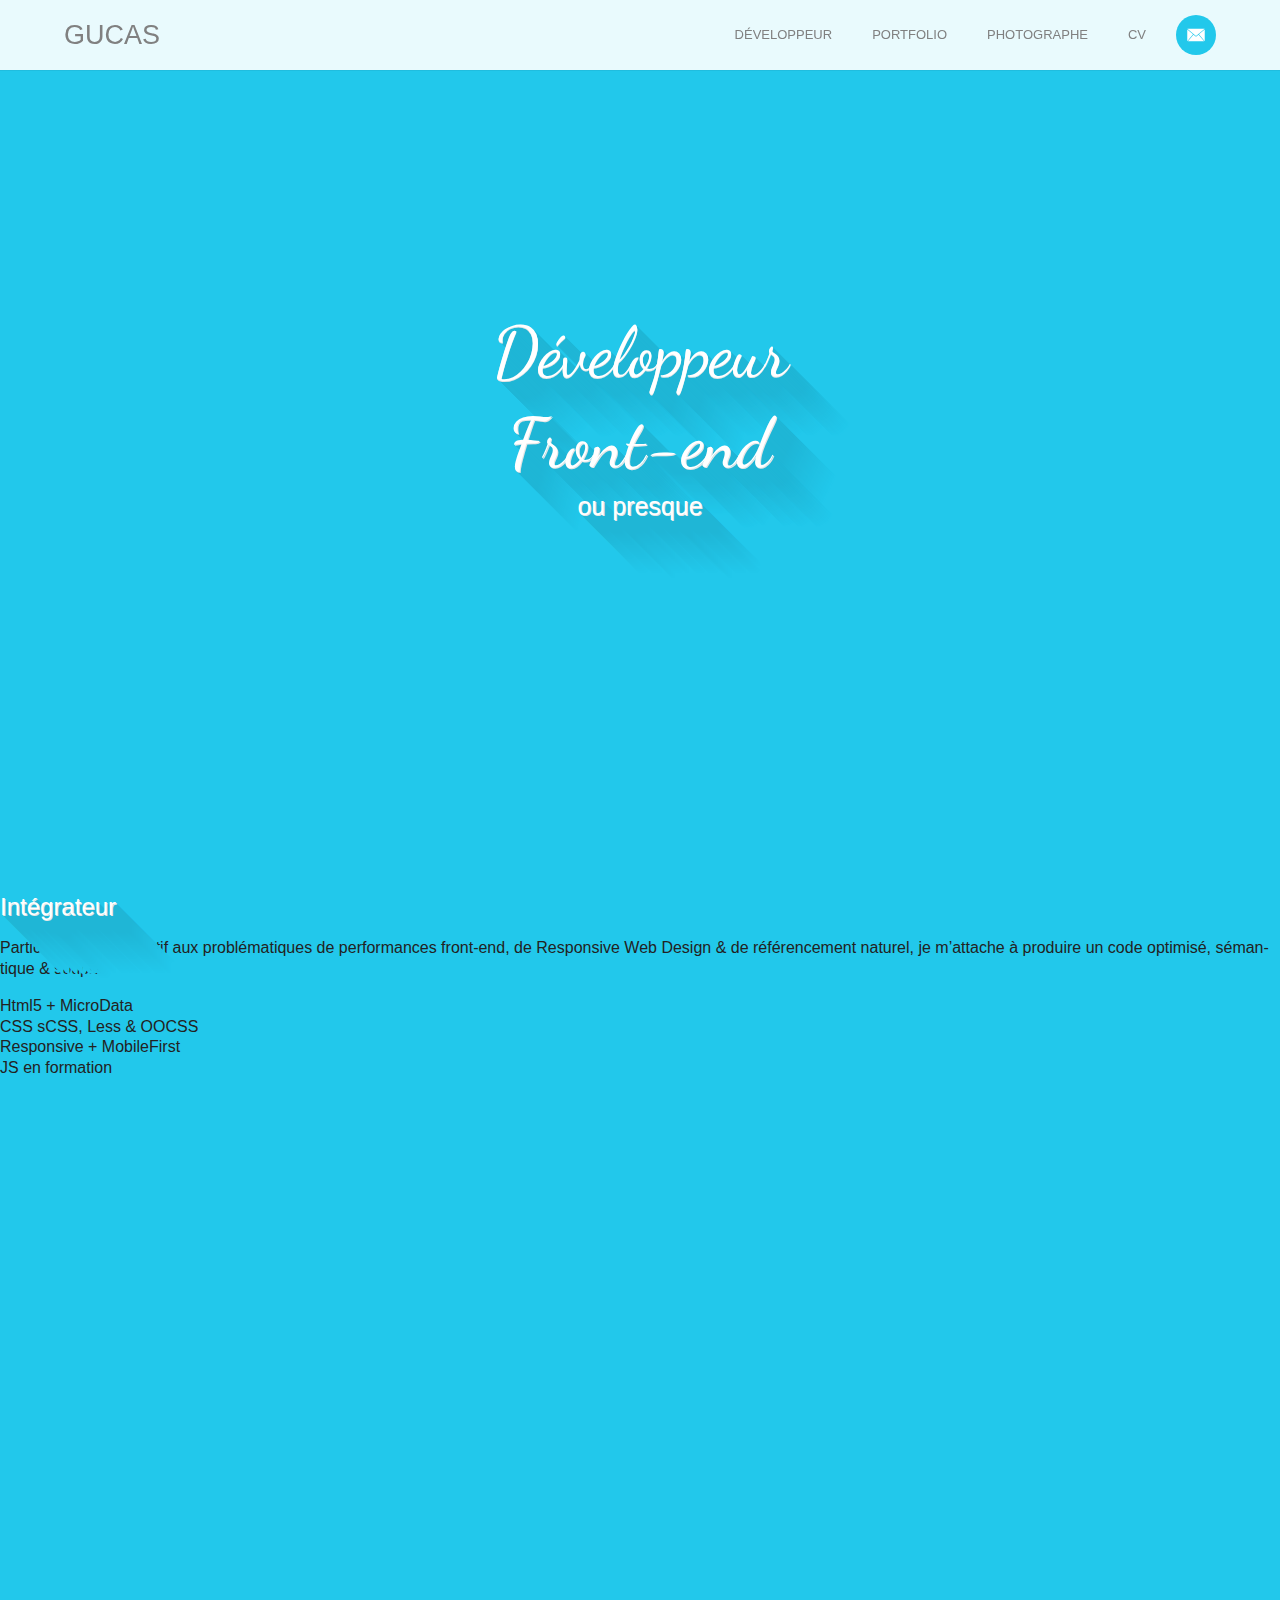
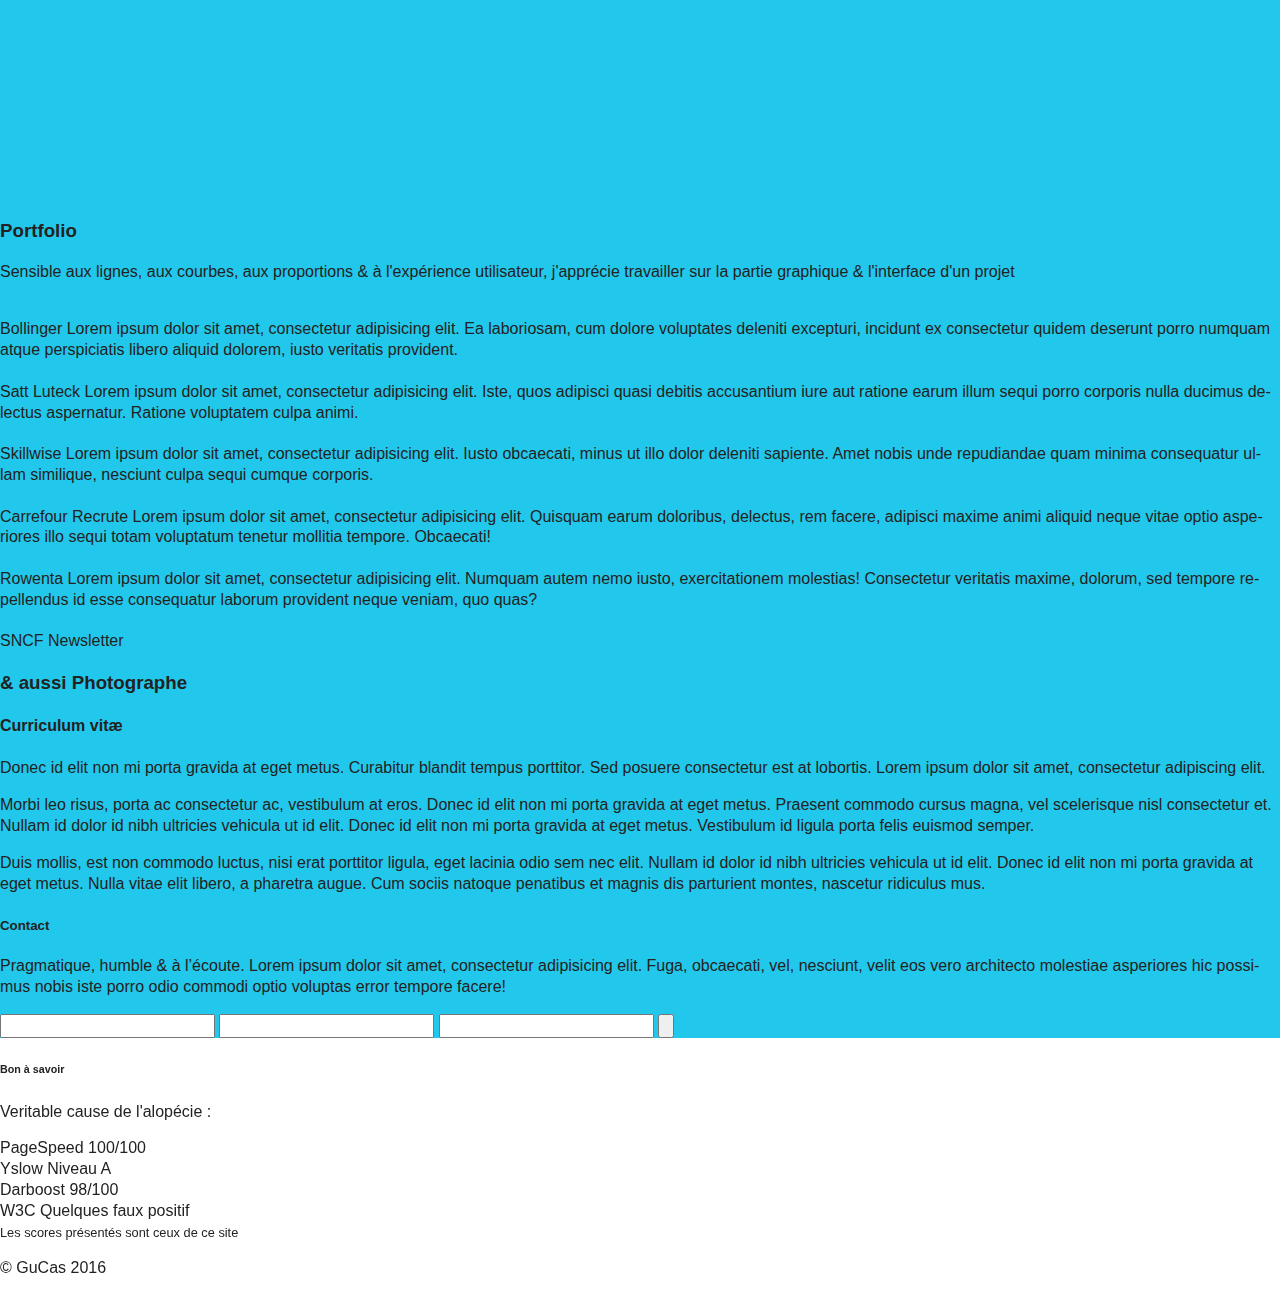
==== commit 76f1df18: "Adjust" ====
--- a/index.html
+++ b/index.html
@@ -24,7 +24,6 @@
             <header class="header-box clearfix">
                 <h1 class="header-title">
                     <a class="title-link" href="">GuCas<span class="visuallyhidden">Développeur Front-end</span></a>
-
                 </h1>
                 <span class="burger-btn">
                     <span class="btn-item"></span>
@@ -51,11 +50,13 @@
 
         <article class="wrapper-content">
             <header class="section">
-                <h1 class="title">
-                    <span>Développeur</span>
-                    <span>Front-end</span>
-                    <span>ou presque</span>
-                </h1>
+                <div class="title-box">
+                    <h1 class="title">
+                        <span>Développeur</span>
+                        <span>Front-end</span>
+                        <span>ou presque</span>
+                    </h1>
+                </div>
             </header>
 
             <section class="section">
--- a/css/app.css
+++ b/css/app.css
@@ -1,2 +1,2 @@
-@charset "UTF-8";@import url(https://fonts.googleapis.com/css?family=Dancing+Script);html{font-family:sans-serif;-ms-text-size-adjust:100%;-webkit-text-size-adjust:100%}body{margin:0}article,aside,details,figcaption,figure,footer,header,main,menu,nav,section,summary{display:block}audio,canvas,progress,video{display:inline-block;vertical-align:baseline}audio:not([controls]){display:none;height:0}[hidden],template{display:none}a{background-color:transparent}a:active,a:hover{outline:0}abbr[title]{border-bottom:1px dotted}b,strong{font-weight:700}dfn{font-style:italic}h1{font-size:2em;margin:.67em 0}mark{background:#ff0;color:#000}small{font-size:80%}sub,sup{font-size:75%;line-height:0;position:relative;vertical-align:baseline}sup{top:-.5em}sub{bottom:-.25em}img{border:0}svg:not(:root){overflow:hidden}hr{box-sizing:content-box;height:0}pre{overflow:auto}code,kbd,pre,samp{font-family:monospace,monospace;font-size:1em}button,input,optgroup,select,textarea{color:inherit;font:inherit;margin:0}button{overflow:visible}button,select{text-transform:none}button,html input[type=button],input[type=reset],input[type=submit]{-webkit-appearance:button;cursor:pointer}button[disabled],html input[disabled]{cursor:default}button::-moz-focus-inner,input::-moz-focus-inner{border:0;padding:0}input{line-height:normal}input[type=checkbox],input[type=radio]{box-sizing:border-box;padding:0}input[type=number]::-webkit-inner-spin-button,input[type=number]::-webkit-outer-spin-button{height:auto}input[type=search]{-webkit-appearance:textfield;box-sizing:content-box}input[type=search]::-webkit-search-cancel-button,input[type=search]::-webkit-search-decoration{-webkit-appearance:none}fieldset{border:1px solid silver;margin:0 2px;padding:.35em .625em .75em}legend{border:0;padding:0}textarea{overflow:auto}optgroup{font-weight:700}table{border-collapse:collapse;border-spacing:0}td,th{padding:0}html{box-sizing:border-box;font-size:62.5%;line-height:1.3;color:#222;min-width:32rem;-webkit-backface-visibility:hidden;-webkit-tap-highlight-color:#FFF;-ms-text-size-adjust:100%;-webkit-text-size-adjust:100%}*,:after,:before{box-sizing:inherit}body{background-color:#FFF;font-family:HelveticaNeue-Light,"Helvetica Neue Light","Helvetica Neue",Helvetica,"Lucida Grande",sans-serif;font-weight:100;word-wrap:break-word;-webkit-hyphens:auto;-moz-hyphens:auto;-ms-hyphens:auto;hyphens:auto;font-size:16px;font-size:1.6rem;-moz-osx-font-smoothing:grayscale;overflow-x:hidden}::-moz-selection{background:#b3d4fc;text-shadow:none}::selection{background:#b3d4fc;text-shadow:none}img,svg,video{vertical-align:middle}figure,ul{margin:0;padding:0}ul{list-style:none}a{text-decoration:none}textarea{resize:vertical}::-webkit-input-placeholder{color:#FFF;font-style:italic}:-ms-input-placeholder{color:#FFF;font-style:italic}::-moz-placeholder{color:#FFF;font-style:italic}:-moz-placeholder{color:#FFF;font-style:italic}.wrapper-header{min-width:32rem;position:fixed;z-index:1;width:100%;top:0;left:0;right:0;background-color:#FFF;box-shadow:0 0 .1rem rgba(0,0,0,.3)}.header-box{text-align:center;width:90%;margin:0 auto}.header-box .header-title{text-transform:uppercase;font-weight:100;margin:0;text-align:left;background-color:#FFF;font-size:27px;font-size:2.7rem}.header-box .title-link{display:block;color:grey;height:6rem;line-height:6rem}.header-box .title-link:hover{color:#22C8EB}.header-box .burger-btn{position:absolute;z-index:1;display:block;width:4rem;height:4rem;top:50%;margin-top:-2rem;right:5%;cursor:pointer}.header-box .burger-btn.active .btn-item{background-color:#22C8EB;height:.2rem}.header-box .burger-btn.active .btn-item:nth-child(1){top:45%}.header-box .burger-btn.active .btn-item:nth-child(3){top:55%}.header-box .btn-item{position:absolute;display:block;width:100%;left:0;right:0;top:50%;height:.1rem;background-color:grey;border-radius:.3rem;-webkit-transition:top .2s linear,background-color .5s linear;transition:top .2s linear,background-color .5s linear}.header-box .btn-item:nth-child(1){margin-top:-.5rem}.header-box .btn-item:nth-child(2){margin-top:-.1rem}.header-box .btn-item:nth-child(3){margin-top:.3rem}.header-box .nav-box{position:absolute;z-index:-1;top:-40rem;left:0;right:0;width:100%;background-color:#FFF;-webkit-transition:top .3s ease-out;transition:top .3s ease-out}.header-box .nav-box.active{top:6rem}.header-box .nav-list{width:90%;margin:0 auto 2rem}.header-box .nav-item{float:left;width:100%;border:.1rem solid #FFF;background:rgba(128,128,128,.1)}.header-box .nav-link{position:relative;display:block;height:7rem;line-height:7rem;color:grey;text-transform:uppercase;-webkit-transition:-webkit-transform .3s linear;transition:-webkit-transform .3s linear;transition:transform .3s linear;transition:transform .3s linear, -webkit-transform .3s linear;font-size:13px;font-size:1.3rem}.header-box .nav-link.active,.header-box .nav-link:hover{-webkit-transform:scale(1.1);-ms-transform:scale(1.1);transform:scale(1.1)}.header-box .nav-link.contact{height:auto;line-height:1}.header-box .nav-link.contact:hover .link-contact{background-color:#FBC000;background-image:url([data-uri])}.header-box .link-contact{display:block;width:5rem;height:5rem;margin:1rem auto;border-radius:50%;background-color:#22C8EB;background-position:50% 50%;background-repeat:no-repeat;-webkit-transition:background-color .2s linear;transition:background-color .2s linear;background-image:url([data-uri])}.section{height:100%;height:100vh;background-color:#22C8EB;display:table;width:100%}.title{display:table-cell;vertical-align:middle;text-align:center;color:#FFF;font-weight:100;margin:-7rem 0 0;text-shadow:.08rem .08rem #e5e5e5,#1fb6d6 2px 2px,#1fb6d6 3px 3px,#1fb6d6 4px 4px,#1fb6d6 5px 5px,#1fb6d6 6px 6px,#1fb6d6 7px 7px,#1fb6d6 8px 8px,#1fb6d6 9px 9px,#1fb6d6 10px 10px,#1fb6d6 11px 11px,#1fb6d6 12px 12px,#1fb6d6 13px 13px,#1fb6d6 14px 14px,#1fb6d6 15px 15px,#1fb6d6 16px 16px,#1fb6d6 17px 17px,#1fb6d6 18px 18px,#1fb6d7 19px 19px,#1fb7d7 20px 20px,#1fb7d8 21px 21px,#1fb8d8 22px 22px,#1fb8d9 23px 23px,#1fb9d9 24px 24px,#1fb9da 25px 25px,#1fb9da 26px 26px,#1fbadb 27px 27px,#1fbadb 28px 28px,#1fbbdc 29px 29px,#1fbbdc 30px 30px,#20bcdd 31px 31px,#20bcdd 32px 32px,#20bcde 33px 33px,#20bdde 34px 34px,#20bddf 35px 35px,#20bedf 36px 36px,#20bee0 37px 37px,#20bfe0 38px 38px,#20bfe1 39px 39px,#20bfe1 40px 40px,#20c0e2 41px 41px,#20c0e2 42px 42px,#20c1e3 43px 43px,#20c1e3 44px 44px,#21c2e4 45px 45px,#21c2e4 46px 46px,#21c2e5 47px 47px,#21c3e5 48px 48px,#21c3e6 49px 49px,#21c4e6 50px 50px,#21c4e7 51px 51px,#21c5e7 52px 52px,#21c5e8 53px 53px,#21c5e8 54px 54px,#21c6e9 55px 55px,#21c6e9 56px 56px,#21c7ea 57px 57px,#21c7ea 58px 58px,#22c8eb 59px 59px}.title span{display:block;font-size:27px;font-size:2.7rem}.title span:nth-child(1),.title span:nth-child(2){font-family:'Dancing Script',cursive;font-size:50px;font-size:5rem}.hvr-grow{display:inline-block;vertical-align:middle;-webkit-transform:translateZ(0);transform:translateZ(0);box-shadow:0 0 1px transparent;-webkit-backface-visibility:hidden;backface-visibility:hidden;-moz-osx-font-smoothing:grayscale;-webkit-transition-duration:.3s;transition-duration:.3s;-webkit-transition-property:transform;-webkit-transition-property:-webkit-transform;transition-property:-webkit-transform;transition-property:transform;transition-property:transform, -webkit-transform}.hvr-grow:active,.hvr-grow:focus,.hvr-grow:hover{-webkit-transform:scale(1.1);-ms-transform:scale(1.1);transform:scale(1.1)}.hvr-shrink{display:inline-block;vertical-align:middle;-webkit-transform:translateZ(0);transform:translateZ(0);box-shadow:0 0 1px transparent;-webkit-backface-visibility:hidden;backface-visibility:hidden;-moz-osx-font-smoothing:grayscale;-webkit-transition-duration:.3s;transition-duration:.3s;-webkit-transition-property:transform;-webkit-transition-property:-webkit-transform;transition-property:-webkit-transform;transition-property:transform;transition-property:transform, -webkit-transform}.hvr-shrink:active,.hvr-shrink:focus,.hvr-shrink:hover{-webkit-transform:scale(.9);-ms-transform:scale(.9);transform:scale(.9)}@-webkit-keyframes hvr-pulse{25%{-webkit-transform:scale(1.1);transform:scale(1.1)}75%{-webkit-transform:scale(.9);transform:scale(.9)}}@keyframes hvr-pulse{25%{-webkit-transform:scale(1.1);transform:scale(1.1)}75%{-webkit-transform:scale(.9);transform:scale(.9)}}.hvr-pulse{display:inline-block;vertical-align:middle;-webkit-transform:translateZ(0);transform:translateZ(0);box-shadow:0 0 1px transparent;-webkit-backface-visibility:hidden;backface-visibility:hidden;-moz-osx-font-smoothing:grayscale}.hvr-pulse:active,.hvr-pulse:focus,.hvr-pulse:hover{-webkit-animation-name:hvr-pulse;animation-name:hvr-pulse;-webkit-animation-duration:1s;animation-duration:1s;-webkit-animation-timing-function:linear;animation-timing-function:linear;-webkit-animation-iteration-count:infinite;animation-iteration-count:infinite}@-webkit-keyframes hvr-pulse-grow{to{-webkit-transform:scale(1.1);transform:scale(1.1)}}@keyframes hvr-pulse-grow{to{-webkit-transform:scale(1.1);transform:scale(1.1)}}.hvr-pulse-grow{display:inline-block;vertical-align:middle;-webkit-transform:translateZ(0);transform:translateZ(0);box-shadow:0 0 1px transparent;-webkit-backface-visibility:hidden;backface-visibility:hidden;-moz-osx-font-smoothing:grayscale}.hvr-pulse-grow:active,.hvr-pulse-grow:focus,.hvr-pulse-grow:hover{-webkit-animation-name:hvr-pulse-grow;animation-name:hvr-pulse-grow;-webkit-animation-duration:.3s;animation-duration:.3s;-webkit-animation-timing-function:linear;animation-timing-function:linear;-webkit-animation-iteration-count:infinite;animation-iteration-count:infinite;-webkit-animation-direction:alternate;animation-direction:alternate}@-webkit-keyframes hvr-pulse-shrink{to{-webkit-transform:scale(.9);transform:scale(.9)}}@keyframes hvr-pulse-shrink{to{-webkit-transform:scale(.9);transform:scale(.9)}}.hvr-pulse-shrink{display:inline-block;vertical-align:middle;-webkit-transform:translateZ(0);transform:translateZ(0);box-shadow:0 0 1px transparent;-webkit-backface-visibility:hidden;backface-visibility:hidden;-moz-osx-font-smoothing:grayscale}.hvr-pulse-shrink:active,.hvr-pulse-shrink:focus,.hvr-pulse-shrink:hover{-webkit-animation-name:hvr-pulse-shrink;animation-name:hvr-pulse-shrink;-webkit-animation-duration:.3s;animation-duration:.3s;-webkit-animation-timing-function:linear;animation-timing-function:linear;-webkit-animation-iteration-count:infinite;animation-iteration-count:infinite;-webkit-animation-direction:alternate;animation-direction:alternate}@-webkit-keyframes hvr-push{50%{-webkit-transform:scale(.8);transform:scale(.8)}100%{-webkit-transform:scale(1);transform:scale(1)}}@keyframes hvr-push{50%{-webkit-transform:scale(.8);transform:scale(.8)}100%{-webkit-transform:scale(1);transform:scale(1)}}.hvr-push{display:inline-block;vertical-align:middle;-webkit-transform:translateZ(0);transform:translateZ(0);box-shadow:0 0 1px transparent;-webkit-backface-visibility:hidden;backface-visibility:hidden;-moz-osx-font-smoothing:grayscale}.hvr-push:active,.hvr-push:focus,.hvr-push:hover{-webkit-animation-name:hvr-push;animation-name:hvr-push;-webkit-animation-duration:.3s;animation-duration:.3s;-webkit-animation-timing-function:linear;animation-timing-function:linear;-webkit-animation-iteration-count:1;animation-iteration-count:1}@-webkit-keyframes hvr-pop{50%{-webkit-transform:scale(1.2);transform:scale(1.2)}}@keyframes hvr-pop{50%{-webkit-transform:scale(1.2);transform:scale(1.2)}}.hvr-pop{display:inline-block;vertical-align:middle;-webkit-transform:translateZ(0);transform:translateZ(0);box-shadow:0 0 1px transparent;-webkit-backface-visibility:hidden;backface-visibility:hidden;-moz-osx-font-smoothing:grayscale}.hvr-pop:active,.hvr-pop:focus,.hvr-pop:hover{-webkit-animation-name:hvr-pop;animation-name:hvr-pop;-webkit-animation-duration:.3s;animation-duration:.3s;-webkit-animation-timing-function:linear;animation-timing-function:linear;-webkit-animation-iteration-count:1;animation-iteration-count:1}.hvr-bounce-in{display:inline-block;vertical-align:middle;-webkit-transform:translateZ(0);transform:translateZ(0);box-shadow:0 0 1px transparent;-webkit-backface-visibility:hidden;backface-visibility:hidden;-moz-osx-font-smoothing:grayscale;-webkit-transition-duration:.5s;transition-duration:.5s}.hvr-bounce-in:active,.hvr-bounce-in:focus,.hvr-bounce-in:hover{-webkit-transform:scale(1.2);-ms-transform:scale(1.2);transform:scale(1.2);-webkit-transition-timing-function:cubic-bezier(.47,2.02,.31,-.36);transition-timing-function:cubic-bezier(.47,2.02,.31,-.36)}.hvr-bounce-out{display:inline-block;vertical-align:middle;-webkit-transform:translateZ(0);transform:translateZ(0);box-shadow:0 0 1px transparent;-webkit-backface-visibility:hidden;backface-visibility:hidden;-moz-osx-font-smoothing:grayscale;-webkit-transition-duration:.5s;transition-duration:.5s}.hvr-bounce-out:active,.hvr-bounce-out:focus,.hvr-bounce-out:hover{-webkit-transform:scale(.8);-ms-transform:scale(.8);transform:scale(.8);-webkit-transition-timing-function:cubic-bezier(.47,2.02,.31,-.36);transition-timing-function:cubic-bezier(.47,2.02,.31,-.36)}.hvr-rotate{display:inline-block;vertical-align:middle;-webkit-transform:translateZ(0);transform:translateZ(0);box-shadow:0 0 1px transparent;-webkit-backface-visibility:hidden;backface-visibility:hidden;-moz-osx-font-smoothing:grayscale;-webkit-transition-duration:.3s;transition-duration:.3s;-webkit-transition-property:transform;-webkit-transition-property:-webkit-transform;transition-property:-webkit-transform;transition-property:transform;transition-property:transform, -webkit-transform}.hvr-rotate:active,.hvr-rotate:focus,.hvr-rotate:hover{-webkit-transform:rotate(4deg);-ms-transform:rotate(4deg);transform:rotate(4deg)}.hvr-grow-rotate{display:inline-block;vertical-align:middle;-webkit-transform:translateZ(0);transform:translateZ(0);box-shadow:0 0 1px transparent;-webkit-backface-visibility:hidden;backface-visibility:hidden;-moz-osx-font-smoothing:grayscale;-webkit-transition-duration:.3s;transition-duration:.3s;-webkit-transition-property:transform;-webkit-transition-property:-webkit-transform;transition-property:-webkit-transform;transition-property:transform;transition-property:transform, -webkit-transform}.hvr-grow-rotate:active,.hvr-grow-rotate:focus,.hvr-grow-rotate:hover{-webkit-transform:scale(1.1) rotate(4deg);-ms-transform:scale(1.1) rotate(4deg);transform:scale(1.1) rotate(4deg)}.hvr-float{display:inline-block;vertical-align:middle;-webkit-transform:translateZ(0);transform:translateZ(0);box-shadow:0 0 1px transparent;-webkit-backface-visibility:hidden;backface-visibility:hidden;-moz-osx-font-smoothing:grayscale;-webkit-transition-duration:.3s;transition-duration:.3s;-webkit-transition-property:transform;-webkit-transition-property:-webkit-transform;transition-property:-webkit-transform;transition-property:transform;transition-property:transform, -webkit-transform;-webkit-transition-timing-function:ease-out;transition-timing-function:ease-out}.hvr-float:active,.hvr-float:focus,.hvr-float:hover{-webkit-transform:translateY(-8px);-ms-transform:translateY(-8px);transform:translateY(-8px)}.hvr-sink{display:inline-block;vertical-align:middle;-webkit-transform:translateZ(0);transform:translateZ(0);box-shadow:0 0 1px transparent;-webkit-backface-visibility:hidden;backface-visibility:hidden;-moz-osx-font-smoothing:grayscale;-webkit-transition-duration:.3s;transition-duration:.3s;-webkit-transition-property:transform;-webkit-transition-property:-webkit-transform;transition-property:-webkit-transform;transition-property:transform;transition-property:transform, -webkit-transform;-webkit-transition-timing-function:ease-out;transition-timing-function:ease-out}.hvr-sink:active,.hvr-sink:focus,.hvr-sink:hover{-webkit-transform:translateY(8px);-ms-transform:translateY(8px);transform:translateY(8px)}@-webkit-keyframes hvr-bob{0%{-webkit-transform:translateY(-8px);transform:translateY(-8px)}50%{-webkit-transform:translateY(-4px);transform:translateY(-4px)}100%{-webkit-transform:translateY(-8px);transform:translateY(-8px)}}@keyframes hvr-bob{0%{-webkit-transform:translateY(-8px);transform:translateY(-8px)}50%{-webkit-transform:translateY(-4px);transform:translateY(-4px)}100%{-webkit-transform:translateY(-8px);transform:translateY(-8px)}}@-webkit-keyframes hvr-bob-float{100%{-webkit-transform:translateY(-8px);transform:translateY(-8px)}}@keyframes hvr-bob-float{100%{-webkit-transform:translateY(-8px);transform:translateY(-8px)}}.hvr-bob{display:inline-block;vertical-align:middle;-webkit-transform:translateZ(0);transform:translateZ(0);box-shadow:0 0 1px transparent;-webkit-backface-visibility:hidden;backface-visibility:hidden;-moz-osx-font-smoothing:grayscale}.hvr-bob:active,.hvr-bob:focus,.hvr-bob:hover{-webkit-animation-name:hvr-bob-float,hvr-bob;animation-name:hvr-bob-float,hvr-bob;-webkit-animation-duration:.3s,1.5s;animation-duration:.3s,1.5s;-webkit-animation-delay:0s,.3s;animation-delay:0s,.3s;-webkit-animation-timing-function:ease-out,ease-in-out;animation-timing-function:ease-out,ease-in-out;-webkit-animation-iteration-count:1,infinite;animation-iteration-count:1,infinite;-webkit-animation-fill-mode:forwards;animation-fill-mode:forwards;-webkit-animation-direction:normal,alternate;animation-direction:normal,alternate}@-webkit-keyframes hvr-hang{0%{-webkit-transform:translateY(8px);transform:translateY(8px)}50%{-webkit-transform:translateY(4px);transform:translateY(4px)}100%{-webkit-transform:translateY(8px);transform:translateY(8px)}}@keyframes hvr-hang{0%{-webkit-transform:translateY(8px);transform:translateY(8px)}50%{-webkit-transform:translateY(4px);transform:translateY(4px)}100%{-webkit-transform:translateY(8px);transform:translateY(8px)}}@-webkit-keyframes hvr-hang-sink{100%{-webkit-transform:translateY(8px);transform:translateY(8px)}}@keyframes hvr-hang-sink{100%{-webkit-transform:translateY(8px);transform:translateY(8px)}}.hvr-hang{display:inline-block;vertical-align:middle;-webkit-transform:translateZ(0);transform:translateZ(0);box-shadow:0 0 1px transparent;-webkit-backface-visibility:hidden;backface-visibility:hidden;-moz-osx-font-smoothing:grayscale}.hvr-hang:active,.hvr-hang:focus,.hvr-hang:hover{-webkit-animation-name:hvr-hang-sink,hvr-hang;animation-name:hvr-hang-sink,hvr-hang;-webkit-animation-duration:.3s,1.5s;animation-duration:.3s,1.5s;-webkit-animation-delay:0s,.3s;animation-delay:0s,.3s;-webkit-animation-timing-function:ease-out,ease-in-out;animation-timing-function:ease-out,ease-in-out;-webkit-animation-iteration-count:1,infinite;animation-iteration-count:1,infinite;-webkit-animation-fill-mode:forwards;animation-fill-mode:forwards;-webkit-animation-direction:normal,alternate;animation-direction:normal,alternate}.hvr-skew{display:inline-block;vertical-align:middle;-webkit-transform:translateZ(0);transform:translateZ(0);box-shadow:0 0 1px transparent;-webkit-backface-visibility:hidden;backface-visibility:hidden;-moz-osx-font-smoothing:grayscale;-webkit-transition-duration:.3s;transition-duration:.3s;-webkit-transition-property:transform;-webkit-transition-property:-webkit-transform;transition-property:-webkit-transform;transition-property:transform;transition-property:transform, -webkit-transform}.hvr-skew:active,.hvr-skew:focus,.hvr-skew:hover{-webkit-transform:skew(-10deg);-ms-transform:skew(-10deg);transform:skew(-10deg)}.hvr-skew-forward{display:inline-block;vertical-align:middle;-webkit-transform:translateZ(0);transform:translateZ(0);box-shadow:0 0 1px transparent;-webkit-backface-visibility:hidden;backface-visibility:hidden;-moz-osx-font-smoothing:grayscale;-webkit-transition-duration:.3s;transition-duration:.3s;-webkit-transition-property:transform;-webkit-transition-property:-webkit-transform;transition-property:-webkit-transform;transition-property:transform;transition-property:transform, -webkit-transform;-webkit-transform-origin:0 100%;-ms-transform-origin:0 100%;transform-origin:0 100%}.hvr-skew-forward:active,.hvr-skew-forward:focus,.hvr-skew-forward:hover{-webkit-transform:skew(-10deg);-ms-transform:skew(-10deg);transform:skew(-10deg)}.hvr-skew-backward{display:inline-block;vertical-align:middle;-webkit-transform:translateZ(0);transform:translateZ(0);box-shadow:0 0 1px transparent;-webkit-backface-visibility:hidden;backface-visibility:hidden;-moz-osx-font-smoothing:grayscale;-webkit-transition-duration:.3s;transition-duration:.3s;-webkit-transition-property:transform;-webkit-transition-property:-webkit-transform;transition-property:-webkit-transform;transition-property:transform;transition-property:transform, -webkit-transform;-webkit-transform-origin:0 100%;-ms-transform-origin:0 100%;transform-origin:0 100%}.hvr-skew-backward:active,.hvr-skew-backward:focus,.hvr-skew-backward:hover{-webkit-transform:skew(10deg);-ms-transform:skew(10deg);transform:skew(10deg)}@-webkit-keyframes hvr-wobble-vertical{16.65%{-webkit-transform:translateY(8px);transform:translateY(8px)}33.3%{-webkit-transform:translateY(-6px);transform:translateY(-6px)}49.95%{-webkit-transform:translateY(4px);transform:translateY(4px)}66.6%{-webkit-transform:translateY(-2px);transform:translateY(-2px)}83.25%{-webkit-transform:translateY(1px);transform:translateY(1px)}100%{-webkit-transform:translateY(0);transform:translateY(0)}}@keyframes hvr-wobble-vertical{16.65%{-webkit-transform:translateY(8px);transform:translateY(8px)}33.3%{-webkit-transform:translateY(-6px);transform:translateY(-6px)}49.95%{-webkit-transform:translateY(4px);transform:translateY(4px)}66.6%{-webkit-transform:translateY(-2px);transform:translateY(-2px)}83.25%{-webkit-transform:translateY(1px);transform:translateY(1px)}100%{-webkit-transform:translateY(0);transform:translateY(0)}}.hvr-wobble-vertical{display:inline-block;vertical-align:middle;-webkit-transform:translateZ(0);transform:translateZ(0);box-shadow:0 0 1px transparent;-webkit-backface-visibility:hidden;backface-visibility:hidden;-moz-osx-font-smoothing:grayscale}.hvr-wobble-vertical:active,.hvr-wobble-vertical:focus,.hvr-wobble-vertical:hover{-webkit-animation-name:hvr-wobble-vertical;animation-name:hvr-wobble-vertical;-webkit-animation-duration:1s;animation-duration:1s;-webkit-animation-timing-function:ease-in-out;animation-timing-function:ease-in-out;-webkit-animation-iteration-count:1;animation-iteration-count:1}@-webkit-keyframes hvr-wobble-horizontal{16.65%{-webkit-transform:translateX(8px);transform:translateX(8px)}33.3%{-webkit-transform:translateX(-6px);transform:translateX(-6px)}49.95%{-webkit-transform:translateX(4px);transform:translateX(4px)}66.6%{-webkit-transform:translateX(-2px);transform:translateX(-2px)}83.25%{-webkit-transform:translateX(1px);transform:translateX(1px)}100%{-webkit-transform:translateX(0);transform:translateX(0)}}@keyframes hvr-wobble-horizontal{16.65%{-webkit-transform:translateX(8px);transform:translateX(8px)}33.3%{-webkit-transform:translateX(-6px);transform:translateX(-6px)}49.95%{-webkit-transform:translateX(4px);transform:translateX(4px)}66.6%{-webkit-transform:translateX(-2px);transform:translateX(-2px)}83.25%{-webkit-transform:translateX(1px);transform:translateX(1px)}100%{-webkit-transform:translateX(0);transform:translateX(0)}}.hvr-wobble-horizontal{display:inline-block;vertical-align:middle;-webkit-transform:translateZ(0);transform:translateZ(0);box-shadow:0 0 1px transparent;-webkit-backface-visibility:hidden;backface-visibility:hidden;-moz-osx-font-smoothing:grayscale}.hvr-wobble-horizontal:active,.hvr-wobble-horizontal:focus,.hvr-wobble-horizontal:hover{-webkit-animation-name:hvr-wobble-horizontal;animation-name:hvr-wobble-horizontal;-webkit-animation-duration:1s;animation-duration:1s;-webkit-animation-timing-function:ease-in-out;animation-timing-function:ease-in-out;-webkit-animation-iteration-count:1;animation-iteration-count:1}@-webkit-keyframes hvr-wobble-to-bottom-right{16.65%{-webkit-transform:translate(8px,8px);transform:translate(8px,8px)}33.3%{-webkit-transform:translate(-6px,-6px);transform:translate(-6px,-6px)}49.95%{-webkit-transform:translate(4px,4px);transform:translate(4px,4px)}66.6%{-webkit-transform:translate(-2px,-2px);transform:translate(-2px,-2px)}83.25%{-webkit-transform:translate(1px,1px);transform:translate(1px,1px)}100%{-webkit-transform:translate(0,0);transform:translate(0,0)}}@keyframes hvr-wobble-to-bottom-right{16.65%{-webkit-transform:translate(8px,8px);transform:translate(8px,8px)}33.3%{-webkit-transform:translate(-6px,-6px);transform:translate(-6px,-6px)}49.95%{-webkit-transform:translate(4px,4px);transform:translate(4px,4px)}66.6%{-webkit-transform:translate(-2px,-2px);transform:translate(-2px,-2px)}83.25%{-webkit-transform:translate(1px,1px);transform:translate(1px,1px)}100%{-webkit-transform:translate(0,0);transform:translate(0,0)}}.hvr-wobble-to-bottom-right{display:inline-block;vertical-align:middle;-webkit-transform:translateZ(0);transform:translateZ(0);box-shadow:0 0 1px transparent;-webkit-backface-visibility:hidden;backface-visibility:hidden;-moz-osx-font-smoothing:grayscale}.hvr-wobble-to-bottom-right:active,.hvr-wobble-to-bottom-right:focus,.hvr-wobble-to-bottom-right:hover{-webkit-animation-name:hvr-wobble-to-bottom-right;animation-name:hvr-wobble-to-bottom-right;-webkit-animation-duration:1s;animation-duration:1s;-webkit-animation-timing-function:ease-in-out;animation-timing-function:ease-in-out;-webkit-animation-iteration-count:1;animation-iteration-count:1}@-webkit-keyframes hvr-wobble-to-top-right{16.65%{-webkit-transform:translate(8px,-8px);transform:translate(8px,-8px)}33.3%{-webkit-transform:translate(-6px,6px);transform:translate(-6px,6px)}49.95%{-webkit-transform:translate(4px,-4px);transform:translate(4px,-4px)}66.6%{-webkit-transform:translate(-2px,2px);transform:translate(-2px,2px)}83.25%{-webkit-transform:translate(1px,-1px);transform:translate(1px,-1px)}100%{-webkit-transform:translate(0,0);transform:translate(0,0)}}@keyframes hvr-wobble-to-top-right{16.65%{-webkit-transform:translate(8px,-8px);transform:translate(8px,-8px)}33.3%{-webkit-transform:translate(-6px,6px);transform:translate(-6px,6px)}49.95%{-webkit-transform:translate(4px,-4px);transform:translate(4px,-4px)}66.6%{-webkit-transform:translate(-2px,2px);transform:translate(-2px,2px)}83.25%{-webkit-transform:translate(1px,-1px);transform:translate(1px,-1px)}100%{-webkit-transform:translate(0,0);transform:translate(0,0)}}.hvr-wobble-to-top-right{display:inline-block;vertical-align:middle;-webkit-transform:translateZ(0);transform:translateZ(0);box-shadow:0 0 1px transparent;-webkit-backface-visibility:hidden;backface-visibility:hidden;-moz-osx-font-smoothing:grayscale}.hvr-wobble-to-top-right:active,.hvr-wobble-to-top-right:focus,.hvr-wobble-to-top-right:hover{-webkit-animation-name:hvr-wobble-to-top-right;animation-name:hvr-wobble-to-top-right;-webkit-animation-duration:1s;animation-duration:1s;-webkit-animation-timing-function:ease-in-out;animation-timing-function:ease-in-out;-webkit-animation-iteration-count:1;animation-iteration-count:1}@-webkit-keyframes hvr-wobble-top{16.65%{-webkit-transform:skew(-12deg);transform:skew(-12deg)}33.3%{-webkit-transform:skew(10deg);transform:skew(10deg)}49.95%{-webkit-transform:skew(-6deg);transform:skew(-6deg)}66.6%{-webkit-transform:skew(4deg);transform:skew(4deg)}83.25%{-webkit-transform:skew(-2deg);transform:skew(-2deg)}100%{-webkit-transform:skew(0);transform:skew(0)}}@keyframes hvr-wobble-top{16.65%{-webkit-transform:skew(-12deg);transform:skew(-12deg)}33.3%{-webkit-transform:skew(10deg);transform:skew(10deg)}49.95%{-webkit-transform:skew(-6deg);transform:skew(-6deg)}66.6%{-webkit-transform:skew(4deg);transform:skew(4deg)}83.25%{-webkit-transform:skew(-2deg);transform:skew(-2deg)}100%{-webkit-transform:skew(0);transform:skew(0)}}.hvr-wobble-top{display:inline-block;vertical-align:middle;-webkit-transform:translateZ(0);transform:translateZ(0);box-shadow:0 0 1px transparent;-webkit-backface-visibility:hidden;backface-visibility:hidden;-moz-osx-font-smoothing:grayscale;-webkit-transform-origin:0 100%;-ms-transform-origin:0 100%;transform-origin:0 100%}.hvr-wobble-top:active,.hvr-wobble-top:focus,.hvr-wobble-top:hover{-webkit-animation-name:hvr-wobble-top;animation-name:hvr-wobble-top;-webkit-animation-duration:1s;animation-duration:1s;-webkit-animation-timing-function:ease-in-out;animation-timing-function:ease-in-out;-webkit-animation-iteration-count:1;animation-iteration-count:1}@-webkit-keyframes hvr-wobble-bottom{16.65%{-webkit-transform:skew(-12deg);transform:skew(-12deg)}33.3%{-webkit-transform:skew(10deg);transform:skew(10deg)}49.95%{-webkit-transform:skew(-6deg);transform:skew(-6deg)}66.6%{-webkit-transform:skew(4deg);transform:skew(4deg)}83.25%{-webkit-transform:skew(-2deg);transform:skew(-2deg)}100%{-webkit-transform:skew(0);transform:skew(0)}}@keyframes hvr-wobble-bottom{16.65%{-webkit-transform:skew(-12deg);transform:skew(-12deg)}33.3%{-webkit-transform:skew(10deg);transform:skew(10deg)}49.95%{-webkit-transform:skew(-6deg);transform:skew(-6deg)}66.6%{-webkit-transform:skew(4deg);transform:skew(4deg)}83.25%{-webkit-transform:skew(-2deg);transform:skew(-2deg)}100%{-webkit-transform:skew(0);transform:skew(0)}}.hvr-wobble-bottom{display:inline-block;vertical-align:middle;-webkit-transform:translateZ(0);transform:translateZ(0);box-shadow:0 0 1px transparent;-webkit-backface-visibility:hidden;backface-visibility:hidden;-moz-osx-font-smoothing:grayscale;-webkit-transform-origin:100% 0;-ms-transform-origin:100% 0;transform-origin:100% 0}.hvr-wobble-bottom:active,.hvr-wobble-bottom:focus,.hvr-wobble-bottom:hover{-webkit-animation-name:hvr-wobble-bottom;animation-name:hvr-wobble-bottom;-webkit-animation-duration:1s;animation-duration:1s;-webkit-animation-timing-function:ease-in-out;animation-timing-function:ease-in-out;-webkit-animation-iteration-count:1;animation-iteration-count:1}@-webkit-keyframes hvr-wobble-skew{16.65%{-webkit-transform:skew(-12deg);transform:skew(-12deg)}33.3%{-webkit-transform:skew(10deg);transform:skew(10deg)}49.95%{-webkit-transform:skew(-6deg);transform:skew(-6deg)}66.6%{-webkit-transform:skew(4deg);transform:skew(4deg)}83.25%{-webkit-transform:skew(-2deg);transform:skew(-2deg)}100%{-webkit-transform:skew(0);transform:skew(0)}}@keyframes hvr-wobble-skew{16.65%{-webkit-transform:skew(-12deg);transform:skew(-12deg)}33.3%{-webkit-transform:skew(10deg);transform:skew(10deg)}49.95%{-webkit-transform:skew(-6deg);transform:skew(-6deg)}66.6%{-webkit-transform:skew(4deg);transform:skew(4deg)}83.25%{-webkit-transform:skew(-2deg);transform:skew(-2deg)}100%{-webkit-transform:skew(0);transform:skew(0)}}.hvr-wobble-skew{display:inline-block;vertical-align:middle;-webkit-transform:translateZ(0);transform:translateZ(0);box-shadow:0 0 1px transparent;-webkit-backface-visibility:hidden;backface-visibility:hidden;-moz-osx-font-smoothing:grayscale}.hvr-wobble-skew:active,.hvr-wobble-skew:focus,.hvr-wobble-skew:hover{-webkit-animation-name:hvr-wobble-skew;animation-name:hvr-wobble-skew;-webkit-animation-duration:1s;animation-duration:1s;-webkit-animation-timing-function:ease-in-out;animation-timing-function:ease-in-out;-webkit-animation-iteration-count:1;animation-iteration-count:1}@-webkit-keyframes hvr-buzz{50%{-webkit-transform:translateX(3px) rotate(2deg);transform:translateX(3px) rotate(2deg)}100%{-webkit-transform:translateX(-3px) rotate(-2deg);transform:translateX(-3px) rotate(-2deg)}}@keyframes hvr-buzz{50%{-webkit-transform:translateX(3px) rotate(2deg);transform:translateX(3px) rotate(2deg)}100%{-webkit-transform:translateX(-3px) rotate(-2deg);transform:translateX(-3px) rotate(-2deg)}}.hvr-buzz{display:inline-block;vertical-align:middle;-webkit-transform:translateZ(0);transform:translateZ(0);box-shadow:0 0 1px transparent;-webkit-backface-visibility:hidden;backface-visibility:hidden;-moz-osx-font-smoothing:grayscale}.hvr-buzz:active,.hvr-buzz:focus,.hvr-buzz:hover{-webkit-animation-name:hvr-buzz;animation-name:hvr-buzz;-webkit-animation-duration:.15s;animation-duration:.15s;-webkit-animation-timing-function:linear;animation-timing-function:linear;-webkit-animation-iteration-count:infinite;animation-iteration-count:infinite}@-webkit-keyframes hvr-buzz-out{10%{-webkit-transform:translateX(3px) rotate(2deg);transform:translateX(3px) rotate(2deg)}20%{-webkit-transform:translateX(-3px) rotate(-2deg);transform:translateX(-3px) rotate(-2deg)}30%{-webkit-transform:translateX(3px) rotate(2deg);transform:translateX(3px) rotate(2deg)}40%{-webkit-transform:translateX(-3px) rotate(-2deg);transform:translateX(-3px) rotate(-2deg)}50%{-webkit-transform:translateX(2px) rotate(1deg);transform:translateX(2px) rotate(1deg)}60%{-webkit-transform:translateX(-2px) rotate(-1deg);transform:translateX(-2px) rotate(-1deg)}70%{-webkit-transform:translateX(2px) rotate(1deg);transform:translateX(2px) rotate(1deg)}80%{-webkit-transform:translateX(-2px) rotate(-1deg);transform:translateX(-2px) rotate(-1deg)}90%{-webkit-transform:translateX(1px) rotate(0);transform:translateX(1px) rotate(0)}100%{-webkit-transform:translateX(-1px) rotate(0);transform:translateX(-1px) rotate(0)}}@keyframes hvr-buzz-out{10%{-webkit-transform:translateX(3px) rotate(2deg);transform:translateX(3px) rotate(2deg)}20%{-webkit-transform:translateX(-3px) rotate(-2deg);transform:translateX(-3px) rotate(-2deg)}30%{-webkit-transform:translateX(3px) rotate(2deg);transform:translateX(3px) rotate(2deg)}40%{-webkit-transform:translateX(-3px) rotate(-2deg);transform:translateX(-3px) rotate(-2deg)}50%{-webkit-transform:translateX(2px) rotate(1deg);transform:translateX(2px) rotate(1deg)}60%{-webkit-transform:translateX(-2px) rotate(-1deg);transform:translateX(-2px) rotate(-1deg)}70%{-webkit-transform:translateX(2px) rotate(1deg);transform:translateX(2px) rotate(1deg)}80%{-webkit-transform:translateX(-2px) rotate(-1deg);transform:translateX(-2px) rotate(-1deg)}90%{-webkit-transform:translateX(1px) rotate(0);transform:translateX(1px) rotate(0)}100%{-webkit-transform:translateX(-1px) rotate(0);transform:translateX(-1px) rotate(0)}}.hvr-buzz-out{display:inline-block;vertical-align:middle;-webkit-transform:translateZ(0);transform:translateZ(0);box-shadow:0 0 1px transparent;-webkit-backface-visibility:hidden;backface-visibility:hidden;-moz-osx-font-smoothing:grayscale}.hvr-buzz-out:active,.hvr-buzz-out:focus,.hvr-buzz-out:hover{-webkit-animation-name:hvr-buzz-out;animation-name:hvr-buzz-out;-webkit-animation-duration:.75s;animation-duration:.75s;-webkit-animation-timing-function:linear;animation-timing-function:linear;-webkit-animation-iteration-count:1;animation-iteration-count:1}.hvr-fade{display:inline-block;vertical-align:middle;-webkit-transform:translateZ(0);transform:translateZ(0);box-shadow:0 0 1px transparent;-webkit-backface-visibility:hidden;backface-visibility:hidden;-moz-osx-font-smoothing:grayscale;overflow:hidden;-webkit-transition-duration:.3s;transition-duration:.3s;-webkit-transition-property:color,background-color;transition-property:color,background-color}.hvr-fade:active,.hvr-fade:focus,.hvr-fade:hover{background-color:#2098d1;color:#fff}@-webkit-keyframes hvr-back-pulse{50%{background-color:rgba(32,152,209,.75)}}@keyframes hvr-back-pulse{50%{background-color:rgba(32,152,209,.75)}}.hvr-back-pulse{display:inline-block;vertical-align:middle;-webkit-transform:translateZ(0);transform:translateZ(0);box-shadow:0 0 1px transparent;-webkit-backface-visibility:hidden;backface-visibility:hidden;-moz-osx-font-smoothing:grayscale;overflow:hidden;-webkit-transition-duration:.5s;transition-duration:.5s;-webkit-transition-property:color,background-color;transition-property:color,background-color}.hvr-back-pulse:active,.hvr-back-pulse:focus,.hvr-back-pulse:hover{-webkit-animation-name:hvr-back-pulse;animation-name:hvr-back-pulse;-webkit-animation-duration:1s;animation-duration:1s;-webkit-animation-delay:.5s;animation-delay:.5s;-webkit-animation-timing-function:linear;animation-timing-function:linear;-webkit-animation-iteration-count:infinite;animation-iteration-count:infinite;background-color:#2098d1;color:#fff}.hvr-sweep-to-right{display:inline-block;vertical-align:middle;-webkit-transform:translateZ(0);transform:translateZ(0);box-shadow:0 0 1px transparent;-webkit-backface-visibility:hidden;backface-visibility:hidden;-moz-osx-font-smoothing:grayscale;position:relative;-webkit-transition-property:color;transition-property:color;-webkit-transition-duration:.3s;transition-duration:.3s}.hvr-sweep-to-right:before{content:"";position:absolute;z-index:-1;top:0;left:0;right:0;bottom:0;background:#2098d1;-webkit-transform:scaleX(0);-ms-transform:scaleX(0);transform:scaleX(0);-webkit-transform-origin:0 50%;-ms-transform-origin:0 50%;transform-origin:0 50%;-webkit-transition-property:transform;-webkit-transition-property:-webkit-transform;transition-property:-webkit-transform;transition-property:transform;transition-property:transform, -webkit-transform;-webkit-transition-duration:.3s;transition-duration:.3s;-webkit-transition-timing-function:ease-out;transition-timing-function:ease-out}.hvr-sweep-to-right:active,.hvr-sweep-to-right:focus,.hvr-sweep-to-right:hover{color:#fff}.hvr-sweep-to-right:active:before,.hvr-sweep-to-right:focus:before,.hvr-sweep-to-right:hover:before{-webkit-transform:scaleX(1);-ms-transform:scaleX(1);transform:scaleX(1)}.hvr-sweep-to-left{display:inline-block;vertical-align:middle;-webkit-transform:translateZ(0);transform:translateZ(0);box-shadow:0 0 1px transparent;-webkit-backface-visibility:hidden;backface-visibility:hidden;-moz-osx-font-smoothing:grayscale;position:relative;-webkit-transition-property:color;transition-property:color;-webkit-transition-duration:.3s;transition-duration:.3s}.hvr-sweep-to-left:before{content:"";position:absolute;z-index:-1;top:0;left:0;right:0;bottom:0;background:#2098d1;-webkit-transform:scaleX(0);-ms-transform:scaleX(0);transform:scaleX(0);-webkit-transform-origin:100% 50%;-ms-transform-origin:100% 50%;transform-origin:100% 50%;-webkit-transition-property:transform;-webkit-transition-property:-webkit-transform;transition-property:-webkit-transform;transition-property:transform;transition-property:transform, -webkit-transform;-webkit-transition-duration:.3s;transition-duration:.3s;-webkit-transition-timing-function:ease-out;transition-timing-function:ease-out}.hvr-sweep-to-left:active,.hvr-sweep-to-left:focus,.hvr-sweep-to-left:hover{color:#fff}.hvr-sweep-to-left:active:before,.hvr-sweep-to-left:focus:before,.hvr-sweep-to-left:hover:before{-webkit-transform:scaleX(1);-ms-transform:scaleX(1);transform:scaleX(1)}.hvr-sweep-to-bottom{display:inline-block;vertical-align:middle;-webkit-transform:translateZ(0);transform:translateZ(0);box-shadow:0 0 1px transparent;-webkit-backface-visibility:hidden;backface-visibility:hidden;-moz-osx-font-smoothing:grayscale;position:relative;-webkit-transition-property:color;transition-property:color;-webkit-transition-duration:.3s;transition-duration:.3s}.hvr-sweep-to-bottom:before{content:"";position:absolute;z-index:-1;top:0;left:0;right:0;bottom:0;background:#2098d1;-webkit-transform:scaleY(0);-ms-transform:scaleY(0);transform:scaleY(0);-webkit-transform-origin:50% 0;-ms-transform-origin:50% 0;transform-origin:50% 0;-webkit-transition-property:transform;-webkit-transition-property:-webkit-transform;transition-property:-webkit-transform;transition-property:transform;transition-property:transform, -webkit-transform;-webkit-transition-duration:.3s;transition-duration:.3s;-webkit-transition-timing-function:ease-out;transition-timing-function:ease-out}.hvr-sweep-to-bottom:active,.hvr-sweep-to-bottom:focus,.hvr-sweep-to-bottom:hover{color:#fff}.hvr-sweep-to-bottom:active:before,.hvr-sweep-to-bottom:focus:before,.hvr-sweep-to-bottom:hover:before{-webkit-transform:scaleY(1);-ms-transform:scaleY(1);transform:scaleY(1)}.hvr-sweep-to-top{display:inline-block;vertical-align:middle;-webkit-transform:translateZ(0);transform:translateZ(0);box-shadow:0 0 1px transparent;-webkit-backface-visibility:hidden;backface-visibility:hidden;-moz-osx-font-smoothing:grayscale;position:relative;-webkit-transition-property:color;transition-property:color;-webkit-transition-duration:.3s;transition-duration:.3s}.hvr-sweep-to-top:before{content:"";position:absolute;z-index:-1;top:0;left:0;right:0;bottom:0;background:#2098d1;-webkit-transform:scaleY(0);-ms-transform:scaleY(0);transform:scaleY(0);-webkit-transform-origin:50% 100%;-ms-transform-origin:50% 100%;transform-origin:50% 100%;-webkit-transition-property:transform;-webkit-transition-property:-webkit-transform;transition-property:-webkit-transform;transition-property:transform;transition-property:transform, -webkit-transform;-webkit-transition-duration:.3s;transition-duration:.3s;-webkit-transition-timing-function:ease-out;transition-timing-function:ease-out}.hvr-sweep-to-top:active,.hvr-sweep-to-top:focus,.hvr-sweep-to-top:hover{color:#fff}.hvr-sweep-to-top:active:before,.hvr-sweep-to-top:focus:before,.hvr-sweep-to-top:hover:before{-webkit-transform:scaleY(1);-ms-transform:scaleY(1);transform:scaleY(1)}.hvr-bounce-to-right{display:inline-block;vertical-align:middle;-webkit-transform:translateZ(0);transform:translateZ(0);box-shadow:0 0 1px transparent;-webkit-backface-visibility:hidden;backface-visibility:hidden;-moz-osx-font-smoothing:grayscale;position:relative;-webkit-transition-property:color;transition-property:color;-webkit-transition-duration:.5s;transition-duration:.5s}.hvr-bounce-to-right:before{content:"";position:absolute;z-index:-1;top:0;left:0;right:0;bottom:0;background:#2098d1;-webkit-transform:scaleX(0);-ms-transform:scaleX(0);transform:scaleX(0);-webkit-transform-origin:0 50%;-ms-transform-origin:0 50%;transform-origin:0 50%;-webkit-transition-property:transform;-webkit-transition-property:-webkit-transform;transition-property:-webkit-transform;transition-property:transform;transition-property:transform, -webkit-transform;-webkit-transition-duration:.5s;transition-duration:.5s;-webkit-transition-timing-function:ease-out;transition-timing-function:ease-out}.hvr-bounce-to-right:active,.hvr-bounce-to-right:focus,.hvr-bounce-to-right:hover{color:#fff}.hvr-bounce-to-right:active:before,.hvr-bounce-to-right:focus:before,.hvr-bounce-to-right:hover:before{-webkit-transform:scaleX(1);-ms-transform:scaleX(1);transform:scaleX(1);-webkit-transition-timing-function:cubic-bezier(.52,1.64,.37,.66);transition-timing-function:cubic-bezier(.52,1.64,.37,.66)}.hvr-bounce-to-left{display:inline-block;vertical-align:middle;-webkit-transform:translateZ(0);transform:translateZ(0);box-shadow:0 0 1px transparent;-webkit-backface-visibility:hidden;backface-visibility:hidden;-moz-osx-font-smoothing:grayscale;position:relative;-webkit-transition-property:color;transition-property:color;-webkit-transition-duration:.5s;transition-duration:.5s}.hvr-bounce-to-left:before{content:"";position:absolute;z-index:-1;top:0;left:0;right:0;bottom:0;background:#2098d1;-webkit-transform:scaleX(0);-ms-transform:scaleX(0);transform:scaleX(0);-webkit-transform-origin:100% 50%;-ms-transform-origin:100% 50%;transform-origin:100% 50%;-webkit-transition-property:transform;-webkit-transition-property:-webkit-transform;transition-property:-webkit-transform;transition-property:transform;transition-property:transform, -webkit-transform;-webkit-transition-duration:.5s;transition-duration:.5s;-webkit-transition-timing-function:ease-out;transition-timing-function:ease-out}.hvr-bounce-to-left:active,.hvr-bounce-to-left:focus,.hvr-bounce-to-left:hover{color:#fff}.hvr-bounce-to-left:active:before,.hvr-bounce-to-left:focus:before,.hvr-bounce-to-left:hover:before{-webkit-transform:scaleX(1);-ms-transform:scaleX(1);transform:scaleX(1);-webkit-transition-timing-function:cubic-bezier(.52,1.64,.37,.66);transition-timing-function:cubic-bezier(.52,1.64,.37,.66)}.hvr-bounce-to-bottom{display:inline-block;vertical-align:middle;-webkit-transform:translateZ(0);transform:translateZ(0);box-shadow:0 0 1px transparent;-webkit-backface-visibility:hidden;backface-visibility:hidden;-moz-osx-font-smoothing:grayscale;position:relative;-webkit-transition-property:color;transition-property:color;-webkit-transition-duration:.5s;transition-duration:.5s}.hvr-bounce-to-bottom:before{content:"";position:absolute;z-index:-1;top:0;left:0;right:0;bottom:0;background:#2098d1;-webkit-transform:scaleY(0);-ms-transform:scaleY(0);transform:scaleY(0);-webkit-transform-origin:50% 0;-ms-transform-origin:50% 0;transform-origin:50% 0;-webkit-transition-property:transform;-webkit-transition-property:-webkit-transform;transition-property:-webkit-transform;transition-property:transform;transition-property:transform, -webkit-transform;-webkit-transition-duration:.5s;transition-duration:.5s;-webkit-transition-timing-function:ease-out;transition-timing-function:ease-out}.hvr-bounce-to-bottom:active,.hvr-bounce-to-bottom:focus,.hvr-bounce-to-bottom:hover{color:#fff}.hvr-bounce-to-bottom:active:before,.hvr-bounce-to-bottom:focus:before,.hvr-bounce-to-bottom:hover:before{-webkit-transform:scaleY(1);-ms-transform:scaleY(1);transform:scaleY(1);-webkit-transition-timing-function:cubic-bezier(.52,1.64,.37,.66);transition-timing-function:cubic-bezier(.52,1.64,.37,.66)}.hvr-bounce-to-top{display:inline-block;vertical-align:middle;-webkit-transform:translateZ(0);transform:translateZ(0);box-shadow:0 0 1px transparent;-webkit-backface-visibility:hidden;backface-visibility:hidden;-moz-osx-font-smoothing:grayscale;position:relative;-webkit-transition-property:color;transition-property:color;-webkit-transition-duration:.5s;transition-duration:.5s}.hvr-bounce-to-top:before{content:"";position:absolute;z-index:-1;top:0;left:0;right:0;bottom:0;background:#2098d1;-webkit-transform:scaleY(0);-ms-transform:scaleY(0);transform:scaleY(0);-webkit-transform-origin:50% 100%;-ms-transform-origin:50% 100%;transform-origin:50% 100%;-webkit-transition-property:transform;-webkit-transition-property:-webkit-transform;transition-property:-webkit-transform;transition-property:transform;transition-property:transform, -webkit-transform;-webkit-transition-duration:.5s;transition-duration:.5s;-webkit-transition-timing-function:ease-out;transition-timing-function:ease-out}.hvr-bounce-to-top:active,.hvr-bounce-to-top:focus,.hvr-bounce-to-top:hover{color:#fff}.hvr-bounce-to-top:active:before,.hvr-bounce-to-top:focus:before,.hvr-bounce-to-top:hover:before{-webkit-transform:scaleY(1);-ms-transform:scaleY(1);transform:scaleY(1);-webkit-transition-timing-function:cubic-bezier(.52,1.64,.37,.66);transition-timing-function:cubic-bezier(.52,1.64,.37,.66)}.hvr-radial-out{display:inline-block;vertical-align:middle;-webkit-transform:translateZ(0);transform:translateZ(0);box-shadow:0 0 1px transparent;-webkit-backface-visibility:hidden;backface-visibility:hidden;-moz-osx-font-smoothing:grayscale;position:relative;overflow:hidden;background:#e1e1e1;-webkit-transition-property:color;transition-property:color;-webkit-transition-duration:.3s;transition-duration:.3s}.hvr-radial-out:before{content:"";position:absolute;z-index:-1;top:0;left:0;right:0;bottom:0;background:#2098d1;border-radius:100%;-webkit-transform:scale(0);-ms-transform:scale(0);transform:scale(0);-webkit-transition-property:transform;-webkit-transition-property:-webkit-transform;transition-property:-webkit-transform;transition-property:transform;transition-property:transform, -webkit-transform;-webkit-transition-duration:.3s;transition-duration:.3s;-webkit-transition-timing-function:ease-out;transition-timing-function:ease-out}.hvr-radial-out:active,.hvr-radial-out:focus,.hvr-radial-out:hover{color:#fff}.hvr-radial-out:active:before,.hvr-radial-out:focus:before,.hvr-radial-out:hover:before{-webkit-transform:scale(2);-ms-transform:scale(2);transform:scale(2)}.hvr-radial-in{display:inline-block;vertical-align:middle;-webkit-transform:translateZ(0);transform:translateZ(0);box-shadow:0 0 1px transparent;-webkit-backface-visibility:hidden;backface-visibility:hidden;-moz-osx-font-smoothing:grayscale;position:relative;overflow:hidden;background:#2098d1;-webkit-transition-property:color;transition-property:color;-webkit-transition-duration:.3s;transition-duration:.3s}.hvr-radial-in:before{content:"";position:absolute;z-index:-1;top:0;left:0;right:0;bottom:0;background:#e1e1e1;border-radius:100%;-webkit-transform:scale(2);-ms-transform:scale(2);transform:scale(2);-webkit-transition-property:transform;-webkit-transition-property:-webkit-transform;transition-property:-webkit-transform;transition-property:transform;transition-property:transform, -webkit-transform;-webkit-transition-duration:.3s;transition-duration:.3s;-webkit-transition-timing-function:ease-out;transition-timing-function:ease-out}.hvr-radial-in:active,.hvr-radial-in:focus,.hvr-radial-in:hover{color:#fff}.hvr-radial-in:active:before,.hvr-radial-in:focus:before,.hvr-radial-in:hover:before{-webkit-transform:scale(0);-ms-transform:scale(0);transform:scale(0)}.hvr-rectangle-in{display:inline-block;vertical-align:middle;-webkit-transform:translateZ(0);transform:translateZ(0);box-shadow:0 0 1px transparent;-webkit-backface-visibility:hidden;backface-visibility:hidden;-moz-osx-font-smoothing:grayscale;position:relative;background:#2098d1;-webkit-transition-property:color;transition-property:color;-webkit-transition-duration:.3s;transition-duration:.3s}.hvr-rectangle-in:before{content:"";position:absolute;z-index:-1;top:0;left:0;right:0;bottom:0;background:#e1e1e1;-webkit-transform:scale(1);-ms-transform:scale(1);transform:scale(1);-webkit-transition-property:transform;-webkit-transition-property:-webkit-transform;transition-property:-webkit-transform;transition-property:transform;transition-property:transform, -webkit-transform;-webkit-transition-duration:.3s;transition-duration:.3s;-webkit-transition-timing-function:ease-out;transition-timing-function:ease-out}.hvr-rectangle-in:active,.hvr-rectangle-in:focus,.hvr-rectangle-in:hover{color:#fff}.hvr-rectangle-in:active:before,.hvr-rectangle-in:focus:before,.hvr-rectangle-in:hover:before{-webkit-transform:scale(0);-ms-transform:scale(0);transform:scale(0)}.hvr-rectangle-out{display:inline-block;vertical-align:middle;-webkit-transform:translateZ(0);transform:translateZ(0);box-shadow:0 0 1px transparent;-webkit-backface-visibility:hidden;backface-visibility:hidden;-moz-osx-font-smoothing:grayscale;position:relative;background:#e1e1e1;-webkit-transition-property:color;transition-property:color;-webkit-transition-duration:.3s;transition-duration:.3s}.hvr-rectangle-out:before{content:"";position:absolute;z-index:-1;top:0;left:0;right:0;bottom:0;background:#2098d1;-webkit-transform:scale(0);-ms-transform:scale(0);transform:scale(0);-webkit-transition-property:transform;-webkit-transition-property:-webkit-transform;transition-property:-webkit-transform;transition-property:transform;transition-property:transform, -webkit-transform;-webkit-transition-duration:.3s;transition-duration:.3s;-webkit-transition-timing-function:ease-out;transition-timing-function:ease-out}.hvr-rectangle-out:active,.hvr-rectangle-out:focus,.hvr-rectangle-out:hover{color:#fff}.hvr-rectangle-out:active:before,.hvr-rectangle-out:focus:before,.hvr-rectangle-out:hover:before{-webkit-transform:scale(1);-ms-transform:scale(1);transform:scale(1)}.hvr-shutter-in-horizontal{display:inline-block;vertical-align:middle;-webkit-transform:translateZ(0);transform:translateZ(0);box-shadow:0 0 1px transparent;-webkit-backface-visibility:hidden;backface-visibility:hidden;-moz-osx-font-smoothing:grayscale;position:relative;background:#2098d1;-webkit-transition-property:color;transition-property:color;-webkit-transition-duration:.3s;transition-duration:.3s}.hvr-shutter-in-horizontal:before{content:"";position:absolute;z-index:-1;top:0;bottom:0;left:0;right:0;background:#e1e1e1;-webkit-transform:scaleX(1);-ms-transform:scaleX(1);transform:scaleX(1);-webkit-transform-origin:50%;-ms-transform-origin:50%;transform-origin:50%;-webkit-transition-property:transform;-webkit-transition-property:-webkit-transform;transition-property:-webkit-transform;transition-property:transform;transition-property:transform, -webkit-transform;-webkit-transition-duration:.3s;transition-duration:.3s;-webkit-transition-timing-function:ease-out;transition-timing-function:ease-out}.hvr-shutter-in-horizontal:active,.hvr-shutter-in-horizontal:focus,.hvr-shutter-in-horizontal:hover{color:#fff}.hvr-shutter-in-horizontal:active:before,.hvr-shutter-in-horizontal:focus:before,.hvr-shutter-in-horizontal:hover:before{-webkit-transform:scaleX(0);-ms-transform:scaleX(0);transform:scaleX(0)}.hvr-shutter-out-horizontal{display:inline-block;vertical-align:middle;-webkit-transform:translateZ(0);transform:translateZ(0);box-shadow:0 0 1px transparent;-webkit-backface-visibility:hidden;backface-visibility:hidden;-moz-osx-font-smoothing:grayscale;position:relative;background:#e1e1e1;-webkit-transition-property:color;transition-property:color;-webkit-transition-duration:.3s;transition-duration:.3s}.hvr-shutter-out-horizontal:before{content:"";position:absolute;z-index:-1;top:0;bottom:0;left:0;right:0;background:#2098d1;-webkit-transform:scaleX(0);-ms-transform:scaleX(0);transform:scaleX(0);-webkit-transform-origin:50%;-ms-transform-origin:50%;transform-origin:50%;-webkit-transition-property:transform;-webkit-transition-property:-webkit-transform;transition-property:-webkit-transform;transition-property:transform;transition-property:transform, -webkit-transform;-webkit-transition-duration:.3s;transition-duration:.3s;-webkit-transition-timing-function:ease-out;transition-timing-function:ease-out}.hvr-shutter-out-horizontal:active,.hvr-shutter-out-horizontal:focus,.hvr-shutter-out-horizontal:hover{color:#fff}.hvr-shutter-out-horizontal:active:before,.hvr-shutter-out-horizontal:focus:before,.hvr-shutter-out-horizontal:hover:before{-webkit-transform:scaleX(1);-ms-transform:scaleX(1);transform:scaleX(1)}.hvr-shutter-in-vertical{display:inline-block;vertical-align:middle;-webkit-transform:translateZ(0);transform:translateZ(0);box-shadow:0 0 1px transparent;-webkit-backface-visibility:hidden;backface-visibility:hidden;-moz-osx-font-smoothing:grayscale;position:relative;background:#2098d1;-webkit-transition-property:color;transition-property:color;-webkit-transition-duration:.3s;transition-duration:.3s}.hvr-shutter-in-vertical:before{content:"";position:absolute;z-index:-1;top:0;bottom:0;left:0;right:0;background:#e1e1e1;-webkit-transform:scaleY(1);-ms-transform:scaleY(1);transform:scaleY(1);-webkit-transform-origin:50%;-ms-transform-origin:50%;transform-origin:50%;-webkit-transition-property:transform;-webkit-transition-property:-webkit-transform;transition-property:-webkit-transform;transition-property:transform;transition-property:transform, -webkit-transform;-webkit-transition-duration:.3s;transition-duration:.3s;-webkit-transition-timing-function:ease-out;transition-timing-function:ease-out}.hvr-shutter-in-vertical:active,.hvr-shutter-in-vertical:focus,.hvr-shutter-in-vertical:hover{color:#fff}.hvr-shutter-in-vertical:active:before,.hvr-shutter-in-vertical:focus:before,.hvr-shutter-in-vertical:hover:before{-webkit-transform:scaleY(0);-ms-transform:scaleY(0);transform:scaleY(0)}.hvr-shutter-out-vertical{display:inline-block;vertical-align:middle;-webkit-transform:translateZ(0);transform:translateZ(0);box-shadow:0 0 1px transparent;-webkit-backface-visibility:hidden;backface-visibility:hidden;-moz-osx-font-smoothing:grayscale;position:relative;background:#e1e1e1;-webkit-transition-property:color;transition-property:color;-webkit-transition-duration:.3s;transition-duration:.3s}.hvr-shutter-out-vertical:before{content:"";position:absolute;z-index:-1;top:0;bottom:0;left:0;right:0;background:#2098d1;-webkit-transform:scaleY(0);-ms-transform:scaleY(0);transform:scaleY(0);-webkit-transform-origin:50%;-ms-transform-origin:50%;transform-origin:50%;-webkit-transition-property:transform;-webkit-transition-property:-webkit-transform;transition-property:-webkit-transform;transition-property:transform;transition-property:transform, -webkit-transform;-webkit-transition-duration:.3s;transition-duration:.3s;-webkit-transition-timing-function:ease-out;transition-timing-function:ease-out}.hvr-shutter-out-vertical:active,.hvr-shutter-out-vertical:focus,.hvr-shutter-out-vertical:hover{color:#fff}.hvr-shutter-out-vertical:active:before,.hvr-shutter-out-vertical:focus:before,.hvr-shutter-out-vertical:hover:before{-webkit-transform:scaleY(1);-ms-transform:scaleY(1);transform:scaleY(1)}.hvr-border-fade{display:inline-block;vertical-align:middle;-webkit-transform:translateZ(0);transform:translateZ(0);box-shadow:0 0 1px transparent;-webkit-backface-visibility:hidden;backface-visibility:hidden;-moz-osx-font-smoothing:grayscale;-webkit-transition-duration:.3s;transition-duration:.3s;-webkit-transition-property:box-shadow;transition-property:box-shadow;box-shadow:inset 0 0 0 4px #e1e1e1,0 0 1px transparent}.hvr-border-fade:active,.hvr-border-fade:focus,.hvr-border-fade:hover{box-shadow:inset 0 0 0 4px #2098d1,0 0 1px transparent}.hvr-hollow{display:inline-block;vertical-align:middle;-webkit-transform:translateZ(0);transform:translateZ(0);box-shadow:0 0 1px transparent;-webkit-backface-visibility:hidden;backface-visibility:hidden;-moz-osx-font-smoothing:grayscale;-webkit-transition-duration:.3s;transition-duration:.3s;-webkit-transition-property:background;transition-property:background;box-shadow:inset 0 0 0 4px #e1e1e1,0 0 1px transparent}.hvr-hollow:active,.hvr-hollow:focus,.hvr-hollow:hover{background:0 0}.hvr-trim{display:inline-block;vertical-align:middle;-webkit-transform:translateZ(0);transform:translateZ(0);box-shadow:0 0 1px transparent;-webkit-backface-visibility:hidden;backface-visibility:hidden;-moz-osx-font-smoothing:grayscale;position:relative}.hvr-trim:before{content:'';position:absolute;border:#fff solid 4px;top:4px;left:4px;right:4px;bottom:4px;opacity:0;-webkit-transition-duration:.3s;transition-duration:.3s;-webkit-transition-property:opacity;transition-property:opacity}.hvr-trim:active:before,.hvr-trim:focus:before,.hvr-trim:hover:before{opacity:1}@-webkit-keyframes hvr-ripple-out{100%{top:-12px;right:-12px;bottom:-12px;left:-12px;opacity:0}}@keyframes hvr-ripple-out{100%{top:-12px;right:-12px;bottom:-12px;left:-12px;opacity:0}}.hvr-ripple-out{display:inline-block;vertical-align:middle;-webkit-transform:translateZ(0);transform:translateZ(0);box-shadow:0 0 1px transparent;-webkit-backface-visibility:hidden;backface-visibility:hidden;-moz-osx-font-smoothing:grayscale;position:relative}.hvr-ripple-out:before{content:'';position:absolute;border:#e1e1e1 solid 6px;top:0;right:0;bottom:0;left:0;-webkit-animation-duration:1s;animation-duration:1s}.hvr-ripple-out:active:before,.hvr-ripple-out:focus:before,.hvr-ripple-out:hover:before{-webkit-animation-name:hvr-ripple-out;animation-name:hvr-ripple-out}@-webkit-keyframes hvr-ripple-in{100%{top:0;right:0;bottom:0;left:0;opacity:1}}@keyframes hvr-ripple-in{100%{top:0;right:0;bottom:0;left:0;opacity:1}}.hvr-ripple-in{display:inline-block;vertical-align:middle;-webkit-transform:translateZ(0);transform:translateZ(0);box-shadow:0 0 1px transparent;-webkit-backface-visibility:hidden;backface-visibility:hidden;-moz-osx-font-smoothing:grayscale;position:relative}.hvr-ripple-in:before{content:'';position:absolute;border:#e1e1e1 solid 4px;top:-12px;right:-12px;bottom:-12px;left:-12px;opacity:0;-webkit-animation-duration:1s;animation-duration:1s}.hvr-ripple-in:active:before,.hvr-ripple-in:focus:before,.hvr-ripple-in:hover:before{-webkit-animation-name:hvr-ripple-in;animation-name:hvr-ripple-in}.hvr-outline-out{display:inline-block;vertical-align:middle;-webkit-transform:translateZ(0);transform:translateZ(0);box-shadow:0 0 1px transparent;-webkit-backface-visibility:hidden;backface-visibility:hidden;-moz-osx-font-smoothing:grayscale;position:relative}.hvr-outline-out:before{content:'';position:absolute;border:#e1e1e1 solid 4px;top:0;right:0;bottom:0;left:0;-webkit-transition-duration:.3s;transition-duration:.3s;-webkit-transition-property:top,right,bottom,left;transition-property:top,right,bottom,left}.hvr-outline-out:active:before,.hvr-outline-out:focus:before,.hvr-outline-out:hover:before{top:-8px;right:-8px;bottom:-8px;left:-8px}.hvr-outline-in{display:inline-block;vertical-align:middle;-webkit-transform:translateZ(0);transform:translateZ(0);box-shadow:0 0 1px transparent;-webkit-backface-visibility:hidden;backface-visibility:hidden;-moz-osx-font-smoothing:grayscale;position:relative}.hvr-outline-in:before{pointer-events:none;content:'';position:absolute;border:#e1e1e1 solid 4px;top:-16px;right:-16px;bottom:-16px;left:-16px;opacity:0;-webkit-transition-duration:.3s;transition-duration:.3s;-webkit-transition-property:top,right,bottom,left;transition-property:top,right,bottom,left}.hvr-outline-in:active:before,.hvr-outline-in:focus:before,.hvr-outline-in:hover:before{top:-8px;right:-8px;bottom:-8px;left:-8px;opacity:1}.hvr-round-corners{display:inline-block;vertical-align:middle;-webkit-transform:translateZ(0);transform:translateZ(0);box-shadow:0 0 1px transparent;-webkit-backface-visibility:hidden;backface-visibility:hidden;-moz-osx-font-smoothing:grayscale;-webkit-transition-duration:.3s;transition-duration:.3s;-webkit-transition-property:border-radius;transition-property:border-radius}.hvr-round-corners:active,.hvr-round-corners:focus,.hvr-round-corners:hover{border-radius:1em}.hvr-underline-from-left{display:inline-block;vertical-align:middle;-webkit-transform:translateZ(0);transform:translateZ(0);box-shadow:0 0 1px transparent;-webkit-backface-visibility:hidden;backface-visibility:hidden;-moz-osx-font-smoothing:grayscale;position:relative;overflow:hidden}.hvr-underline-from-left:before{content:"";position:absolute;z-index:-1;left:0;right:100%;bottom:0;background:#2098d1;height:4px;-webkit-transition-property:right;transition-property:right;-webkit-transition-duration:.3s;transition-duration:.3s;-webkit-transition-timing-function:ease-out;transition-timing-function:ease-out}.hvr-underline-from-left:active:before,.hvr-underline-from-left:focus:before,.hvr-underline-from-left:hover:before{right:0}.hvr-underline-from-center{display:inline-block;vertical-align:middle;-webkit-transform:translateZ(0);transform:translateZ(0);box-shadow:0 0 1px transparent;-webkit-backface-visibility:hidden;backface-visibility:hidden;-moz-osx-font-smoothing:grayscale;position:relative;overflow:hidden}.hvr-underline-from-center:before{content:"";position:absolute;z-index:-1;left:50%;right:50%;bottom:0;background:#2098d1;height:4px;-webkit-transition-property:left,right;transition-property:left,right;-webkit-transition-duration:.3s;transition-duration:.3s;-webkit-transition-timing-function:ease-out;transition-timing-function:ease-out}.hvr-underline-from-center:active:before,.hvr-underline-from-center:focus:before,.hvr-underline-from-center:hover:before{left:0;right:0}.hvr-underline-from-right{display:inline-block;vertical-align:middle;-webkit-transform:translateZ(0);transform:translateZ(0);box-shadow:0 0 1px transparent;-webkit-backface-visibility:hidden;backface-visibility:hidden;-moz-osx-font-smoothing:grayscale;position:relative;overflow:hidden}.hvr-underline-from-right:before{content:"";position:absolute;z-index:-1;left:100%;right:0;bottom:0;background:#2098d1;height:4px;-webkit-transition-property:left;transition-property:left;-webkit-transition-duration:.3s;transition-duration:.3s;-webkit-transition-timing-function:ease-out;transition-timing-function:ease-out}.hvr-underline-from-right:active:before,.hvr-underline-from-right:focus:before,.hvr-underline-from-right:hover:before{left:0}.hvr-overline-from-left{display:inline-block;vertical-align:middle;-webkit-transform:translateZ(0);transform:translateZ(0);box-shadow:0 0 1px transparent;-webkit-backface-visibility:hidden;backface-visibility:hidden;-moz-osx-font-smoothing:grayscale;position:relative;overflow:hidden}.hvr-overline-from-left:before{content:"";position:absolute;z-index:-1;left:0;right:100%;top:0;background:#2098d1;height:4px;-webkit-transition-property:right;transition-property:right;-webkit-transition-duration:.3s;transition-duration:.3s;-webkit-transition-timing-function:ease-out;transition-timing-function:ease-out}.hvr-overline-from-left:active:before,.hvr-overline-from-left:focus:before,.hvr-overline-from-left:hover:before{right:0}.hvr-overline-from-center{display:inline-block;vertical-align:middle;-webkit-transform:translateZ(0);transform:translateZ(0);box-shadow:0 0 1px transparent;-webkit-backface-visibility:hidden;backface-visibility:hidden;-moz-osx-font-smoothing:grayscale;position:relative;overflow:hidden}.hvr-overline-from-center:before{content:"";position:absolute;z-index:-1;left:50%;right:50%;top:0;background:#2098d1;height:4px;-webkit-transition-property:left,right;transition-property:left,right;-webkit-transition-duration:.3s;transition-duration:.3s;-webkit-transition-timing-function:ease-out;transition-timing-function:ease-out}.hvr-overline-from-center:active:before,.hvr-overline-from-center:focus:before,.hvr-overline-from-center:hover:before{left:0;right:0}.hvr-overline-from-right{display:inline-block;vertical-align:middle;-webkit-transform:translateZ(0);transform:translateZ(0);box-shadow:0 0 1px transparent;-webkit-backface-visibility:hidden;backface-visibility:hidden;-moz-osx-font-smoothing:grayscale;position:relative;overflow:hidden}.hvr-overline-from-right:before{content:"";position:absolute;z-index:-1;left:100%;right:0;top:0;background:#2098d1;height:4px;-webkit-transition-property:left;transition-property:left;-webkit-transition-duration:.3s;transition-duration:.3s;-webkit-transition-timing-function:ease-out;transition-timing-function:ease-out}.hvr-overline-from-right:active:before,.hvr-overline-from-right:focus:before,.hvr-overline-from-right:hover:before{left:0}.hvr-reveal{display:inline-block;vertical-align:middle;-webkit-transform:translateZ(0);transform:translateZ(0);box-shadow:0 0 1px transparent;-webkit-backface-visibility:hidden;backface-visibility:hidden;-moz-osx-font-smoothing:grayscale;position:relative;overflow:hidden}.hvr-reveal:before{content:"";position:absolute;z-index:-1;left:0;right:0;top:0;bottom:0;border-color:#2098d1;border-style:solid;border-width:0;-webkit-transition-property:border-width;transition-property:border-width;-webkit-transition-duration:.1s;transition-duration:.1s;-webkit-transition-timing-function:ease-out;transition-timing-function:ease-out}.hvr-reveal:active:before,.hvr-reveal:focus:before,.hvr-reveal:hover:before{-webkit-transform:translateY(0);-ms-transform:translateY(0);transform:translateY(0);border-width:4px}.hvr-underline-reveal{display:inline-block;vertical-align:middle;-webkit-transform:translateZ(0);transform:translateZ(0);box-shadow:0 0 1px transparent;-webkit-backface-visibility:hidden;backface-visibility:hidden;-moz-osx-font-smoothing:grayscale;position:relative;overflow:hidden}.hvr-underline-reveal:before{content:"";position:absolute;z-index:-1;left:0;right:0;bottom:0;background:#2098d1;height:4px;-webkit-transform:translateY(4px);-ms-transform:translateY(4px);transform:translateY(4px);-webkit-transition-property:transform;-webkit-transition-property:-webkit-transform;transition-property:-webkit-transform;transition-property:transform;transition-property:transform, -webkit-transform;-webkit-transition-duration:.3s;transition-duration:.3s;-webkit-transition-timing-function:ease-out;transition-timing-function:ease-out}.hvr-underline-reveal:active:before,.hvr-underline-reveal:focus:before,.hvr-underline-reveal:hover:before{-webkit-transform:translateY(0);-ms-transform:translateY(0);transform:translateY(0)}.hvr-overline-reveal{display:inline-block;vertical-align:middle;-webkit-transform:translateZ(0);transform:translateZ(0);box-shadow:0 0 1px transparent;-webkit-backface-visibility:hidden;backface-visibility:hidden;-moz-osx-font-smoothing:grayscale;position:relative;overflow:hidden}.hvr-overline-reveal:before{content:"";position:absolute;z-index:-1;left:0;right:0;top:0;background:#2098d1;height:4px;-webkit-transform:translateY(-4px);-ms-transform:translateY(-4px);transform:translateY(-4px);-webkit-transition-property:transform;-webkit-transition-property:-webkit-transform;transition-property:-webkit-transform;transition-property:transform;transition-property:transform, -webkit-transform;-webkit-transition-duration:.3s;transition-duration:.3s;-webkit-transition-timing-function:ease-out;transition-timing-function:ease-out}.hvr-overline-reveal:active:before,.hvr-overline-reveal:focus:before,.hvr-overline-reveal:hover:before{-webkit-transform:translateY(0);-ms-transform:translateY(0);transform:translateY(0)}.hvr-glow{display:inline-block;vertical-align:middle;-webkit-transform:translateZ(0);transform:translateZ(0);box-shadow:0 0 1px transparent;-webkit-backface-visibility:hidden;backface-visibility:hidden;-moz-osx-font-smoothing:grayscale;-webkit-transition-duration:.3s;transition-duration:.3s;-webkit-transition-property:box-shadow;transition-property:box-shadow}.hvr-glow:active,.hvr-glow:focus,.hvr-glow:hover{box-shadow:0 0 8px rgba(0,0,0,.6)}.hvr-shadow{display:inline-block;vertical-align:middle;-webkit-transform:translateZ(0);transform:translateZ(0);box-shadow:0 0 1px transparent;-webkit-backface-visibility:hidden;backface-visibility:hidden;-moz-osx-font-smoothing:grayscale;-webkit-transition-duration:.3s;transition-duration:.3s;-webkit-transition-property:box-shadow;transition-property:box-shadow}.hvr-shadow:active,.hvr-shadow:focus,.hvr-shadow:hover{box-shadow:0 10px 10px -10px rgba(0,0,0,.5)}.hvr-grow-shadow{display:inline-block;vertical-align:middle;-webkit-transform:translateZ(0);transform:translateZ(0);box-shadow:0 0 1px transparent;-webkit-backface-visibility:hidden;backface-visibility:hidden;-moz-osx-font-smoothing:grayscale;-webkit-transition-duration:.3s;transition-duration:.3s;-webkit-transition-property:box-shadow,transform;-webkit-transition-property:box-shadow,-webkit-transform;transition-property:box-shadow,-webkit-transform;transition-property:box-shadow,transform;transition-property:box-shadow,transform,-webkit-transform}.hvr-grow-shadow:active,.hvr-grow-shadow:focus,.hvr-grow-shadow:hover{box-shadow:0 10px 10px -10px rgba(0,0,0,.5);-webkit-transform:scale(1.1);-ms-transform:scale(1.1);transform:scale(1.1)}.hvr-box-shadow-outset{display:inline-block;vertical-align:middle;-webkit-transform:translateZ(0);transform:translateZ(0);box-shadow:0 0 1px transparent;-webkit-backface-visibility:hidden;backface-visibility:hidden;-moz-osx-font-smoothing:grayscale;-webkit-transition-duration:.3s;transition-duration:.3s;-webkit-transition-property:box-shadow;transition-property:box-shadow}.hvr-box-shadow-outset:active,.hvr-box-shadow-outset:focus,.hvr-box-shadow-outset:hover{box-shadow:2px 2px 2px rgba(0,0,0,.6)}.hvr-box-shadow-inset{display:inline-block;vertical-align:middle;-webkit-transform:translateZ(0);transform:translateZ(0);box-shadow:0 0 1px transparent;-webkit-backface-visibility:hidden;backface-visibility:hidden;-moz-osx-font-smoothing:grayscale;-webkit-transition-duration:.3s;transition-duration:.3s;-webkit-transition-property:box-shadow;transition-property:box-shadow;box-shadow:inset 0 0 0 rgba(0,0,0,.6),0 0 1px transparent}.hvr-box-shadow-inset:active,.hvr-box-shadow-inset:focus,.hvr-box-shadow-inset:hover{box-shadow:inset 2px 2px 2px rgba(0,0,0,.6),0 0 1px transparent}.hvr-float-shadow{display:inline-block;vertical-align:middle;-webkit-transform:translateZ(0);transform:translateZ(0);box-shadow:0 0 1px transparent;-webkit-backface-visibility:hidden;backface-visibility:hidden;-moz-osx-font-smoothing:grayscale;position:relative;-webkit-transition-duration:.3s;transition-duration:.3s;-webkit-transition-property:transform;-webkit-transition-property:-webkit-transform;transition-property:-webkit-transform;transition-property:transform;transition-property:transform, -webkit-transform}.hvr-float-shadow:before{pointer-events:none;position:absolute;z-index:-1;content:'';top:100%;left:5%;height:10px;width:90%;opacity:0;background:-webkit-radial-gradient(center,ellipse,rgba(0,0,0,.35) 0,rgba(0,0,0,0) 80%);background:-webkit-radial-gradient(center ellipse,rgba(0,0,0,.35) 0,rgba(0,0,0,0) 80%);background:radial-gradient(ellipse at center,rgba(0,0,0,.35) 0,rgba(0,0,0,0) 80%);-webkit-transition-duration:.3s;transition-duration:.3s;-webkit-transition-property:transform,opacity;-webkit-transition-property:opacity,-webkit-transform;transition-property:opacity,-webkit-transform;transition-property:transform,opacity;transition-property:transform,opacity,-webkit-transform}.hvr-float-shadow:active,.hvr-float-shadow:focus,.hvr-float-shadow:hover{-webkit-transform:translateY(-5px);-ms-transform:translateY(-5px);transform:translateY(-5px)}.hvr-float-shadow:active:before,.hvr-float-shadow:focus:before,.hvr-float-shadow:hover:before{opacity:1;-webkit-transform:translateY(5px);-ms-transform:translateY(5px);transform:translateY(5px)}.hvr-shadow-radial{display:inline-block;vertical-align:middle;-webkit-transform:translateZ(0);transform:translateZ(0);box-shadow:0 0 1px transparent;-webkit-backface-visibility:hidden;backface-visibility:hidden;-moz-osx-font-smoothing:grayscale;position:relative}.hvr-shadow-radial:after,.hvr-shadow-radial:before{pointer-events:none;position:absolute;content:'';left:0;width:100%;box-sizing:border-box;background-repeat:no-repeat;height:5px;opacity:0;-webkit-transition-duration:.3s;transition-duration:.3s;-webkit-transition-property:opacity;transition-property:opacity}.hvr-shadow-radial:before{bottom:100%;background:-webkit-radial-gradient(50% 150%,ellipse,rgba(0,0,0,.6) 0,rgba(0,0,0,0) 80%);background:-webkit-radial-gradient(50% 150% ellipse,rgba(0,0,0,.6) 0,rgba(0,0,0,0) 80%);background:radial-gradient(ellipse at 50% 150%,rgba(0,0,0,.6) 0,rgba(0,0,0,0) 80%)}.hvr-shadow-radial:after{top:100%;background:-webkit-radial-gradient(50% -50%,ellipse,rgba(0,0,0,.6) 0,rgba(0,0,0,0) 80%);background:-webkit-radial-gradient(50% -50% ellipse,rgba(0,0,0,.6) 0,rgba(0,0,0,0) 80%);background:radial-gradient(ellipse at 50% -50%,rgba(0,0,0,.6) 0,rgba(0,0,0,0) 80%)}.hvr-shadow-radial:active:after,.hvr-shadow-radial:active:before,.hvr-shadow-radial:focus:after,.hvr-shadow-radial:focus:before,.hvr-shadow-radial:hover:after,.hvr-shadow-radial:hover:before{opacity:1}.hvr-bubble-top{display:inline-block;vertical-align:middle;-webkit-transform:translateZ(0);transform:translateZ(0);box-shadow:0 0 1px transparent;-webkit-backface-visibility:hidden;backface-visibility:hidden;-moz-osx-font-smoothing:grayscale;position:relative}.hvr-bubble-top:before{pointer-events:none;position:absolute;z-index:-1;content:'';border-style:solid;-webkit-transition-duration:.3s;transition-duration:.3s;-webkit-transition-property:transform;-webkit-transition-property:-webkit-transform;transition-property:-webkit-transform;transition-property:transform;transition-property:transform, -webkit-transform;left:calc(50% - 10px);top:0;border-width:0 10px 10px 10px;border-color:transparent transparent #e1e1e1 transparent}.hvr-bubble-top:active:before,.hvr-bubble-top:focus:before,.hvr-bubble-top:hover:before{-webkit-transform:translateY(-10px);-ms-transform:translateY(-10px);transform:translateY(-10px)}.hvr-bubble-right{display:inline-block;vertical-align:middle;-webkit-transform:translateZ(0);transform:translateZ(0);box-shadow:0 0 1px transparent;-webkit-backface-visibility:hidden;backface-visibility:hidden;-moz-osx-font-smoothing:grayscale;position:relative}.hvr-bubble-right:before{pointer-events:none;position:absolute;z-index:-1;content:'';border-style:solid;-webkit-transition-duration:.3s;transition-duration:.3s;-webkit-transition-property:transform;-webkit-transition-property:-webkit-transform;transition-property:-webkit-transform;transition-property:transform;transition-property:transform, -webkit-transform;top:calc(50% - 10px);right:0;border-width:10px 0 10px 10px;border-color:transparent transparent transparent #e1e1e1}.hvr-bubble-right:active:before,.hvr-bubble-right:focus:before,.hvr-bubble-right:hover:before{-webkit-transform:translateX(10px);-ms-transform:translateX(10px);transform:translateX(10px)}.hvr-bubble-bottom{display:inline-block;vertical-align:middle;-webkit-transform:translateZ(0);transform:translateZ(0);box-shadow:0 0 1px transparent;-webkit-backface-visibility:hidden;backface-visibility:hidden;-moz-osx-font-smoothing:grayscale;position:relative}.hvr-bubble-bottom:before{pointer-events:none;position:absolute;z-index:-1;content:'';border-style:solid;-webkit-transition-duration:.3s;transition-duration:.3s;-webkit-transition-property:transform;-webkit-transition-property:-webkit-transform;transition-property:-webkit-transform;transition-property:transform;transition-property:transform, -webkit-transform;left:calc(50% - 10px);bottom:0;border-width:10px 10px 0 10px;border-color:#e1e1e1 transparent transparent transparent}.hvr-bubble-bottom:active:before,.hvr-bubble-bottom:focus:before,.hvr-bubble-bottom:hover:before{-webkit-transform:translateY(10px);-ms-transform:translateY(10px);transform:translateY(10px)}.hvr-bubble-left{display:inline-block;vertical-align:middle;-webkit-transform:translateZ(0);transform:translateZ(0);box-shadow:0 0 1px transparent;-webkit-backface-visibility:hidden;backface-visibility:hidden;-moz-osx-font-smoothing:grayscale;position:relative}.hvr-bubble-left:before{pointer-events:none;position:absolute;z-index:-1;content:'';border-style:solid;-webkit-transition-duration:.3s;transition-duration:.3s;-webkit-transition-property:transform;-webkit-transition-property:-webkit-transform;transition-property:-webkit-transform;transition-property:transform;transition-property:transform, -webkit-transform;top:calc(50% - 10px);left:0;border-width:10px 10px 10px 0;border-color:transparent #e1e1e1 transparent transparent}.hvr-bubble-left:active:before,.hvr-bubble-left:focus:before,.hvr-bubble-left:hover:before{-webkit-transform:translateX(-10px);-ms-transform:translateX(-10px);transform:translateX(-10px)}.hvr-bubble-float-top{display:inline-block;vertical-align:middle;-webkit-transform:translateZ(0);transform:translateZ(0);box-shadow:0 0 1px transparent;-webkit-backface-visibility:hidden;backface-visibility:hidden;-moz-osx-font-smoothing:grayscale;position:relative;-webkit-transition-duration:.3s;transition-duration:.3s;-webkit-transition-property:transform;-webkit-transition-property:-webkit-transform;transition-property:-webkit-transform;transition-property:transform;transition-property:transform, -webkit-transform}.hvr-bubble-float-top:before{position:absolute;z-index:-1;content:'';left:calc(50% - 10px);top:0;border-style:solid;border-width:0 10px 10px 10px;border-color:transparent transparent #e1e1e1 transparent;-webkit-transition-duration:.3s;transition-duration:.3s;-webkit-transition-property:transform;-webkit-transition-property:-webkit-transform;transition-property:-webkit-transform;transition-property:transform;transition-property:transform, -webkit-transform}.hvr-bubble-float-top:active,.hvr-bubble-float-top:focus,.hvr-bubble-float-top:hover{-webkit-transform:translateY(10px);-ms-transform:translateY(10px);transform:translateY(10px)}.hvr-bubble-float-top:active:before,.hvr-bubble-float-top:focus:before,.hvr-bubble-float-top:hover:before{-webkit-transform:translateY(-10px);-ms-transform:translateY(-10px);transform:translateY(-10px)}.hvr-bubble-float-right{display:inline-block;vertical-align:middle;-webkit-transform:translateZ(0);transform:translateZ(0);box-shadow:0 0 1px transparent;-webkit-backface-visibility:hidden;backface-visibility:hidden;-moz-osx-font-smoothing:grayscale;position:relative;-webkit-transition-duration:.3s;transition-duration:.3s;-webkit-transition-property:transform;-webkit-transition-property:-webkit-transform;transition-property:-webkit-transform;transition-property:transform;transition-property:transform, -webkit-transform}.hvr-bubble-float-right:before{position:absolute;z-index:-1;top:calc(50% - 10px);right:0;content:'';border-style:solid;border-width:10px 0 10px 10px;border-color:transparent transparent transparent #e1e1e1;-webkit-transition-duration:.3s;transition-duration:.3s;-webkit-transition-property:transform;-webkit-transition-property:-webkit-transform;transition-property:-webkit-transform;transition-property:transform;transition-property:transform, -webkit-transform}.hvr-bubble-float-right:active,.hvr-bubble-float-right:focus,.hvr-bubble-float-right:hover{-webkit-transform:translateX(-10px);-ms-transform:translateX(-10px);transform:translateX(-10px)}.hvr-bubble-float-right:active:before,.hvr-bubble-float-right:focus:before,.hvr-bubble-float-right:hover:before{-webkit-transform:translateX(10px);-ms-transform:translateX(10px);transform:translateX(10px)}.hvr-bubble-float-bottom{display:inline-block;vertical-align:middle;-webkit-transform:translateZ(0);transform:translateZ(0);box-shadow:0 0 1px transparent;-webkit-backface-visibility:hidden;backface-visibility:hidden;-moz-osx-font-smoothing:grayscale;position:relative;-webkit-transition-duration:.3s;transition-duration:.3s;-webkit-transition-property:transform;-webkit-transition-property:-webkit-transform;transition-property:-webkit-transform;transition-property:transform;transition-property:transform, -webkit-transform}.hvr-bubble-float-bottom:before{position:absolute;z-index:-1;content:'';left:calc(50% - 10px);bottom:0;border-style:solid;border-width:10px 10px 0 10px;border-color:#e1e1e1 transparent transparent transparent;-webkit-transition-duration:.3s;transition-duration:.3s;-webkit-transition-property:transform;-webkit-transition-property:-webkit-transform;transition-property:-webkit-transform;transition-property:transform;transition-property:transform, -webkit-transform}.hvr-bubble-float-bottom:active,.hvr-bubble-float-bottom:focus,.hvr-bubble-float-bottom:hover{-webkit-transform:translateY(-10px);-ms-transform:translateY(-10px);transform:translateY(-10px)}.hvr-bubble-float-bottom:active:before,.hvr-bubble-float-bottom:focus:before,.hvr-bubble-float-bottom:hover:before{-webkit-transform:translateY(10px);-ms-transform:translateY(10px);transform:translateY(10px)}.hvr-bubble-float-left{display:inline-block;vertical-align:middle;-webkit-transform:translateZ(0);transform:translateZ(0);box-shadow:0 0 1px transparent;-webkit-backface-visibility:hidden;backface-visibility:hidden;-moz-osx-font-smoothing:grayscale;position:relative;-webkit-transition-duration:.3s;transition-duration:.3s;-webkit-transition-property:transform;-webkit-transition-property:-webkit-transform;transition-property:-webkit-transform;transition-property:transform;transition-property:transform, -webkit-transform}.hvr-bubble-float-left:before{position:absolute;z-index:-1;content:'';top:calc(50% - 10px);left:0;border-style:solid;border-width:10px 10px 10px 0;border-color:transparent #e1e1e1 transparent transparent;-webkit-transition-duration:.3s;transition-duration:.3s;-webkit-transition-property:transform;-webkit-transition-property:-webkit-transform;transition-property:-webkit-transform;transition-property:transform;transition-property:transform, -webkit-transform}.hvr-bubble-float-left:active,.hvr-bubble-float-left:focus,.hvr-bubble-float-left:hover{-webkit-transform:translateX(10px);-ms-transform:translateX(10px);transform:translateX(10px)}.hvr-bubble-float-left:active:before,.hvr-bubble-float-left:focus:before,.hvr-bubble-float-left:hover:before{-webkit-transform:translateX(-10px);-ms-transform:translateX(-10px);transform:translateX(-10px)}.hvr-icon-back{display:inline-block;vertical-align:middle;-webkit-transform:translateZ(0);transform:translateZ(0);box-shadow:0 0 1px transparent;-webkit-backface-visibility:hidden;backface-visibility:hidden;-moz-osx-font-smoothing:grayscale;position:relative;padding-left:2.2em;-webkit-transition-duration:.1s;transition-duration:.1s}.hvr-icon-back:before{content:"\f137";position:absolute;left:1em;padding:0 1px;font-family:FontAwesome;-webkit-transform:translateZ(0);transform:translateZ(0);-webkit-transition-duration:.1s;transition-duration:.1s;-webkit-transition-property:transform;-webkit-transition-property:-webkit-transform;transition-property:-webkit-transform;transition-property:transform;transition-property:transform, -webkit-transform;-webkit-transition-timing-function:ease-out;transition-timing-function:ease-out}.hvr-icon-back:active:before,.hvr-icon-back:focus:before,.hvr-icon-back:hover:before{-webkit-transform:translateX(-4px);-ms-transform:translateX(-4px);transform:translateX(-4px)}.hvr-icon-forward{display:inline-block;vertical-align:middle;-webkit-transform:translateZ(0);transform:translateZ(0);box-shadow:0 0 1px transparent;-webkit-backface-visibility:hidden;backface-visibility:hidden;-moz-osx-font-smoothing:grayscale;position:relative;padding-right:2.2em;-webkit-transition-duration:.1s;transition-duration:.1s}.hvr-icon-forward:before{content:"\f138";position:absolute;right:1em;padding:0 1px;font-family:FontAwesome;-webkit-transform:translateZ(0);transform:translateZ(0);-webkit-transition-duration:.1s;transition-duration:.1s;-webkit-transition-property:transform;-webkit-transition-property:-webkit-transform;transition-property:-webkit-transform;transition-property:transform;transition-property:transform, -webkit-transform;-webkit-transition-timing-function:ease-out;transition-timing-function:ease-out}.hvr-icon-forward:active:before,.hvr-icon-forward:focus:before,.hvr-icon-forward:hover:before{-webkit-transform:translateX(4px);-ms-transform:translateX(4px);transform:translateX(4px)}@-webkit-keyframes hvr-icon-down{0%,100%,50%{-webkit-transform:translateY(0);transform:translateY(0)}25%,75%{-webkit-transform:translateY(6px);transform:translateY(6px)}}@keyframes hvr-icon-down{0%,100%,50%{-webkit-transform:translateY(0);transform:translateY(0)}25%,75%{-webkit-transform:translateY(6px);transform:translateY(6px)}}.hvr-icon-down{display:inline-block;vertical-align:middle;-webkit-transform:translateZ(0);transform:translateZ(0);box-shadow:0 0 1px transparent;-webkit-backface-visibility:hidden;backface-visibility:hidden;-moz-osx-font-smoothing:grayscale;position:relative;padding-right:2.2em}.hvr-icon-down:before{content:"\f01a";position:absolute;right:1em;padding:0 1px;font-family:FontAwesome;-webkit-transform:translateZ(0);transform:translateZ(0)}.hvr-icon-down:active:before,.hvr-icon-down:focus:before,.hvr-icon-down:hover:before{-webkit-animation-name:hvr-icon-down;animation-name:hvr-icon-down;-webkit-animation-duration:.75s;animation-duration:.75s;-webkit-animation-timing-function:ease-out;animation-timing-function:ease-out}@-webkit-keyframes hvr-icon-up{0%,100%,50%{-webkit-transform:translateY(0);transform:translateY(0)}25%,75%{-webkit-transform:translateY(-6px);transform:translateY(-6px)}}@keyframes hvr-icon-up{0%,100%,50%{-webkit-transform:translateY(0);transform:translateY(0)}25%,75%{-webkit-transform:translateY(-6px);transform:translateY(-6px)}}.hvr-icon-up{display:inline-block;vertical-align:middle;-webkit-transform:translateZ(0);transform:translateZ(0);box-shadow:0 0 1px transparent;-webkit-backface-visibility:hidden;backface-visibility:hidden;-moz-osx-font-smoothing:grayscale;position:relative;padding-right:2.2em}.hvr-icon-up:before{content:"\f01b";position:absolute;right:1em;padding:0 1px;font-family:FontAwesome;-webkit-transform:translateZ(0);transform:translateZ(0)}.hvr-icon-up:active:before,.hvr-icon-up:focus:before,.hvr-icon-up:hover:before{-webkit-animation-name:hvr-icon-up;animation-name:hvr-icon-up;-webkit-animation-duration:.75s;animation-duration:.75s;-webkit-animation-timing-function:ease-out;animation-timing-function:ease-out}.hvr-icon-spin{display:inline-block;vertical-align:middle;-webkit-transform:translateZ(0);transform:translateZ(0);box-shadow:0 0 1px transparent;-webkit-backface-visibility:hidden;backface-visibility:hidden;-moz-osx-font-smoothing:grayscale;position:relative;padding-right:2.2em}.hvr-icon-spin:before{content:"\f021";position:absolute;right:1em;padding:0 1px;font-family:FontAwesome;-webkit-transition-duration:1s;transition-duration:1s;-webkit-transition-property:transform;-webkit-transition-property:-webkit-transform;transition-property:-webkit-transform;transition-property:transform;transition-property:transform, -webkit-transform;-webkit-transition-timing-function:ease-in-out;transition-timing-function:ease-in-out}.hvr-icon-spin:active:before,.hvr-icon-spin:focus:before,.hvr-icon-spin:hover:before{-webkit-transform:rotate(360deg);-ms-transform:rotate(360deg);transform:rotate(360deg)}@-webkit-keyframes hvr-icon-drop{0%{opacity:0}50%{opacity:0;-webkit-transform:translateY(-100%);transform:translateY(-100%)}100%,51%{opacity:1}}@keyframes hvr-icon-drop{0%{opacity:0}50%{opacity:0;-webkit-transform:translateY(-100%);transform:translateY(-100%)}100%,51%{opacity:1}}.hvr-icon-drop{display:inline-block;vertical-align:middle;-webkit-transform:translateZ(0);transform:translateZ(0);box-shadow:0 0 1px transparent;-webkit-backface-visibility:hidden;backface-visibility:hidden;-moz-osx-font-smoothing:grayscale;position:relative;padding-right:2.2em}.hvr-icon-drop:before{content:"\f041";position:absolute;right:1em;opacity:1;padding:0 1px;font-family:FontAwesome;-webkit-transform:translateZ(0);transform:translateZ(0)}.hvr-icon-drop:active:before,.hvr-icon-drop:focus:before,.hvr-icon-drop:hover:before{opacity:0;-webkit-transition-duration:.3s;transition-duration:.3s;-webkit-animation-name:hvr-icon-drop;animation-name:hvr-icon-drop;-webkit-animation-duration:.5s;animation-duration:.5s;-webkit-animation-delay:.3s;animation-delay:.3s;-webkit-animation-fill-mode:forwards;animation-fill-mode:forwards;-webkit-animation-timing-function:ease-in-out;animation-timing-function:ease-in-out;-webkit-animation-timing-function:cubic-bezier(.52,1.64,.37,.66);animation-timing-function:cubic-bezier(.52,1.64,.37,.66)}.hvr-icon-fade{display:inline-block;vertical-align:middle;-webkit-transform:translateZ(0);transform:translateZ(0);box-shadow:0 0 1px transparent;-webkit-backface-visibility:hidden;backface-visibility:hidden;-moz-osx-font-smoothing:grayscale;position:relative;padding-right:2.2em}.hvr-icon-fade:before{content:"\f00c";position:absolute;right:1em;padding:0 1px;font-family:FontAwesome;-webkit-transform:translateZ(0);transform:translateZ(0);-webkit-transition-duration:.5s;transition-duration:.5s;-webkit-transition-property:color;transition-property:color}.hvr-icon-fade:active:before,.hvr-icon-fade:focus:before,.hvr-icon-fade:hover:before{color:#0F9E5E}@-webkit-keyframes hvr-icon-float-away{0%{opacity:1}100%{opacity:0;-webkit-transform:translateY(-1em);transform:translateY(-1em)}}@keyframes hvr-icon-float-away{0%{opacity:1}100%{opacity:0;-webkit-transform:translateY(-1em);transform:translateY(-1em)}}.hvr-icon-float-away{display:inline-block;vertical-align:middle;-webkit-transform:translateZ(0);transform:translateZ(0);box-shadow:0 0 1px transparent;-webkit-backface-visibility:hidden;backface-visibility:hidden;-moz-osx-font-smoothing:grayscale;position:relative;padding-right:2.2em}.hvr-icon-float-away:after,.hvr-icon-float-away:before{content:"\f055";position:absolute;right:1em;padding:0 1px;font-family:FontAwesome}.hvr-icon-float-away:after{opacity:0;-webkit-animation-duration:.5s;animation-duration:.5s;-webkit-animation-fill-mode:forwards;animation-fill-mode:forwards}.hvr-icon-float-away:active:after,.hvr-icon-float-away:focus:after,.hvr-icon-float-away:hover:after{-webkit-animation-name:hvr-icon-float-away;animation-name:hvr-icon-float-away;-webkit-animation-timing-function:ease-out;animation-timing-function:ease-out}@-webkit-keyframes hvr-icon-sink-away{0%{opacity:1}100%{opacity:0;-webkit-transform:translateY(1em);transform:translateY(1em)}}@keyframes hvr-icon-sink-away{0%{opacity:1}100%{opacity:0;-webkit-transform:translateY(1em);transform:translateY(1em)}}.hvr-icon-sink-away{display:inline-block;vertical-align:middle;-webkit-transform:translateZ(0);transform:translateZ(0);box-shadow:0 0 1px transparent;-webkit-backface-visibility:hidden;backface-visibility:hidden;-moz-osx-font-smoothing:grayscale;position:relative;padding-right:2.2em}.hvr-icon-sink-away:after,.hvr-icon-sink-away:before{content:"\f056";position:absolute;right:1em;padding:0 1px;font-family:FontAwesome;-webkit-transform:translateZ(0);transform:translateZ(0)}.hvr-icon-sink-away:after{opacity:0;-webkit-animation-duration:.5s;animation-duration:.5s;-webkit-animation-fill-mode:forwards;animation-fill-mode:forwards}.hvr-icon-sink-away:active:after,.hvr-icon-sink-away:focus:after,.hvr-icon-sink-away:hover:after{-webkit-animation-name:hvr-icon-sink-away;animation-name:hvr-icon-sink-away;-webkit-animation-timing-function:ease-out;animation-timing-function:ease-out}.hvr-icon-grow{display:inline-block;vertical-align:middle;-webkit-transform:translateZ(0);transform:translateZ(0);box-shadow:0 0 1px transparent;-webkit-backface-visibility:hidden;backface-visibility:hidden;-moz-osx-font-smoothing:grayscale;position:relative;padding-right:2.2em;-webkit-transition-duration:.3s;transition-duration:.3s}.hvr-icon-grow:before{content:"\f118";position:absolute;right:1em;padding:0 1px;font-family:FontAwesome;-webkit-transform:translateZ(0);transform:translateZ(0);-webkit-transition-duration:.3s;transition-duration:.3s;-webkit-transition-property:transform;-webkit-transition-property:-webkit-transform;transition-property:-webkit-transform;transition-property:transform;transition-property:transform, -webkit-transform;-webkit-transition-timing-function:ease-out;transition-timing-function:ease-out}.hvr-icon-grow:active:before,.hvr-icon-grow:focus:before,.hvr-icon-grow:hover:before{-webkit-transform:scale(1.3) translateZ(0);transform:scale(1.3) translateZ(0)}.hvr-icon-shrink{display:inline-block;vertical-align:middle;-webkit-transform:translateZ(0);transform:translateZ(0);box-shadow:0 0 1px transparent;-webkit-backface-visibility:hidden;backface-visibility:hidden;-moz-osx-font-smoothing:grayscale;position:relative;padding-right:2.2em;-webkit-transition-duration:.3s;transition-duration:.3s}.hvr-icon-shrink:before{content:"\f119";position:absolute;right:1em;padding:0 1px;font-family:FontAwesome;-webkit-transform:translateZ(0);transform:translateZ(0);-webkit-transition-duration:.3s;transition-duration:.3s;-webkit-transition-property:transform;-webkit-transition-property:-webkit-transform;transition-property:-webkit-transform;transition-property:transform;transition-property:transform, -webkit-transform;-webkit-transition-timing-function:ease-out;transition-timing-function:ease-out}.hvr-icon-shrink:active:before,.hvr-icon-shrink:focus:before,.hvr-icon-shrink:hover:before{-webkit-transform:scale(.8);-ms-transform:scale(.8);transform:scale(.8)}@-webkit-keyframes hvr-icon-pulse{25%{-webkit-transform:scale(1.3);transform:scale(1.3)}75%{-webkit-transform:scale(.8);transform:scale(.8)}}@keyframes hvr-icon-pulse{25%{-webkit-transform:scale(1.3);transform:scale(1.3)}75%{-webkit-transform:scale(.8);transform:scale(.8)}}.hvr-icon-pulse{display:inline-block;vertical-align:middle;-webkit-transform:translateZ(0);transform:translateZ(0);box-shadow:0 0 1px transparent;-webkit-backface-visibility:hidden;backface-visibility:hidden;-moz-osx-font-smoothing:grayscale;position:relative;padding-right:2.2em}.hvr-icon-pulse:before{content:"\f015";position:absolute;right:1em;padding:0 1px;font-family:FontAwesome;-webkit-transform:translateZ(0);transform:translateZ(0);-webkit-transition-timing-function:ease-out;transition-timing-function:ease-out}.hvr-icon-pulse:active:before,.hvr-icon-pulse:focus:before,.hvr-icon-pulse:hover:before{-webkit-animation-name:hvr-icon-pulse;animation-name:hvr-icon-pulse;-webkit-animation-duration:1s;animation-duration:1s;-webkit-animation-timing-function:linear;animation-timing-function:linear;-webkit-animation-iteration-count:infinite;animation-iteration-count:infinite}@-webkit-keyframes hvr-icon-pulse-grow{to{-webkit-transform:scale(1.3);transform:scale(1.3)}}@keyframes hvr-icon-pulse-grow{to{-webkit-transform:scale(1.3);transform:scale(1.3)}}.hvr-icon-pulse-grow{display:inline-block;vertical-align:middle;-webkit-transform:translateZ(0);transform:translateZ(0);box-shadow:0 0 1px transparent;-webkit-backface-visibility:hidden;backface-visibility:hidden;-moz-osx-font-smoothing:grayscale;position:relative;padding-right:2.2em}.hvr-icon-pulse-grow:before{content:"\f015";position:absolute;right:1em;padding:0 1px;font-family:FontAwesome;-webkit-transform:translateZ(0);transform:translateZ(0);-webkit-transition-timing-function:ease-out;transition-timing-function:ease-out}.hvr-icon-pulse-grow:active:before,.hvr-icon-pulse-grow:focus:before,.hvr-icon-pulse-grow:hover:before{-webkit-animation-name:hvr-icon-pulse-grow;animation-name:hvr-icon-pulse-grow;-webkit-animation-duration:.3s;animation-duration:.3s;-webkit-animation-timing-function:linear;animation-timing-function:linear;-webkit-animation-iteration-count:infinite;animation-iteration-count:infinite;-webkit-animation-direction:alternate;animation-direction:alternate}@-webkit-keyframes hvr-icon-pulse-shrink{to{-webkit-transform:scale(.8);transform:scale(.8)}}@keyframes hvr-icon-pulse-shrink{to{-webkit-transform:scale(.8);transform:scale(.8)}}.hvr-icon-pulse-shrink{display:inline-block;vertical-align:middle;-webkit-transform:translateZ(0);transform:translateZ(0);box-shadow:0 0 1px transparent;-webkit-backface-visibility:hidden;backface-visibility:hidden;-moz-osx-font-smoothing:grayscale;position:relative;padding-right:2.2em}.hvr-icon-pulse-shrink:before{content:"\f015";position:absolute;right:1em;padding:0 1px;font-family:FontAwesome;-webkit-transform:translateZ(0);transform:translateZ(0);-webkit-transition-timing-function:ease-out;transition-timing-function:ease-out}.hvr-icon-pulse-shrink:active:before,.hvr-icon-pulse-shrink:focus:before,.hvr-icon-pulse-shrink:hover:before{-webkit-animation-name:hvr-icon-pulse-shrink;animation-name:hvr-icon-pulse-shrink;-webkit-animation-duration:.3s;animation-duration:.3s;-webkit-animation-timing-function:linear;animation-timing-function:linear;-webkit-animation-iteration-count:infinite;animation-iteration-count:infinite;-webkit-animation-direction:alternate;animation-direction:alternate}@-webkit-keyframes hvr-icon-push{50%{-webkit-transform:scale(.5);transform:scale(.5)}}@keyframes hvr-icon-push{50%{-webkit-transform:scale(.5);transform:scale(.5)}}.hvr-icon-push{display:inline-block;vertical-align:middle;-webkit-transform:translateZ(0);transform:translateZ(0);box-shadow:0 0 1px transparent;-webkit-backface-visibility:hidden;backface-visibility:hidden;-moz-osx-font-smoothing:grayscale;position:relative;padding-right:2.2em;-webkit-transition-duration:.3s;transition-duration:.3s}.hvr-icon-push:before{content:"\f006";position:absolute;right:1em;padding:0 1px;font-family:FontAwesome;-webkit-transform:translateZ(0);transform:translateZ(0);-webkit-transition-duration:.3s;transition-duration:.3s;-webkit-transition-property:transform;-webkit-transition-property:-webkit-transform;transition-property:-webkit-transform;transition-property:transform;transition-property:transform, -webkit-transform;-webkit-transition-timing-function:ease-out;transition-timing-function:ease-out}.hvr-icon-push:active:before,.hvr-icon-push:focus:before,.hvr-icon-push:hover:before{-webkit-animation-name:hvr-icon-push;animation-name:hvr-icon-push;-webkit-animation-duration:.3s;animation-duration:.3s;-webkit-animation-timing-function:linear;animation-timing-function:linear;-webkit-animation-iteration-count:1;animation-iteration-count:1}@-webkit-keyframes hvr-icon-pop{50%{-webkit-transform:scale(1.5);transform:scale(1.5)}}@keyframes hvr-icon-pop{50%{-webkit-transform:scale(1.5);transform:scale(1.5)}}.hvr-icon-pop{display:inline-block;vertical-align:middle;-webkit-transform:translateZ(0);transform:translateZ(0);box-shadow:0 0 1px transparent;-webkit-backface-visibility:hidden;backface-visibility:hidden;-moz-osx-font-smoothing:grayscale;position:relative;padding-right:2.2em;-webkit-transition-duration:.3s;transition-duration:.3s}.hvr-icon-pop:before{content:"\f005";position:absolute;right:1em;padding:0 1px;font-family:FontAwesome;-webkit-transform:translateZ(0);transform:translateZ(0);-webkit-transition-duration:.3s;transition-duration:.3s;-webkit-transition-property:transform;-webkit-transition-property:-webkit-transform;transition-property:-webkit-transform;transition-property:transform;transition-property:transform, -webkit-transform;-webkit-transition-timing-function:ease-out;transition-timing-function:ease-out}.hvr-icon-pop:active:before,.hvr-icon-pop:focus:before,.hvr-icon-pop:hover:before{-webkit-animation-name:hvr-icon-pop;animation-name:hvr-icon-pop;-webkit-animation-duration:.3s;animation-duration:.3s;-webkit-animation-timing-function:linear;animation-timing-function:linear;-webkit-animation-iteration-count:1;animation-iteration-count:1}.hvr-icon-bounce{display:inline-block;vertical-align:middle;-webkit-transform:translateZ(0);transform:translateZ(0);box-shadow:0 0 1px transparent;-webkit-backface-visibility:hidden;backface-visibility:hidden;-moz-osx-font-smoothing:grayscale;position:relative;padding-right:2.2em;-webkit-transition-duration:.3s;transition-duration:.3s}.hvr-icon-bounce:before{content:"\f087";position:absolute;right:1em;padding:0 1px;font-family:FontAwesome;-webkit-transform:translateZ(0);transform:translateZ(0);-webkit-transition-duration:.3s;transition-duration:.3s;-webkit-transition-property:transform;-webkit-transition-property:-webkit-transform;transition-property:-webkit-transform;transition-property:transform;transition-property:transform, -webkit-transform;-webkit-transition-timing-function:ease-out;transition-timing-function:ease-out}.hvr-icon-bounce:active:before,.hvr-icon-bounce:focus:before,.hvr-icon-bounce:hover:before{-webkit-transform:scale(1.5);-ms-transform:scale(1.5);transform:scale(1.5);-webkit-transition-timing-function:cubic-bezier(.47,2.02,.31,-.36);transition-timing-function:cubic-bezier(.47,2.02,.31,-.36)}.hvr-icon-rotate{display:inline-block;vertical-align:middle;-webkit-transform:translateZ(0);transform:translateZ(0);box-shadow:0 0 1px transparent;-webkit-backface-visibility:hidden;backface-visibility:hidden;-moz-osx-font-smoothing:grayscale;position:relative;padding-right:2.2em;-webkit-transition-duration:.3s;transition-duration:.3s}.hvr-icon-rotate:before{content:"\f0c6";position:absolute;right:1em;padding:0 1px;font-family:FontAwesome;-webkit-transform:translateZ(0);transform:translateZ(0);-webkit-transition-duration:.3s;transition-duration:.3s;-webkit-transition-property:transform;-webkit-transition-property:-webkit-transform;transition-property:-webkit-transform;transition-property:transform;transition-property:transform, -webkit-transform;-webkit-transition-timing-function:ease-out;transition-timing-function:ease-out}.hvr-icon-rotate:active:before,.hvr-icon-rotate:focus:before,.hvr-icon-rotate:hover:before{-webkit-transform:rotate(20deg);-ms-transform:rotate(20deg);transform:rotate(20deg)}.hvr-icon-grow-rotate{display:inline-block;vertical-align:middle;-webkit-transform:translateZ(0);transform:translateZ(0);box-shadow:0 0 1px transparent;-webkit-backface-visibility:hidden;backface-visibility:hidden;-moz-osx-font-smoothing:grayscale;position:relative;padding-right:2.2em;-webkit-transition-duration:.3s;transition-duration:.3s}.hvr-icon-grow-rotate:before{content:"\f095";position:absolute;right:1em;padding:0 1px;font-family:FontAwesome;-webkit-transform:translateZ(0);transform:translateZ(0);-webkit-transition-duration:.3s;transition-duration:.3s;-webkit-transition-property:transform;-webkit-transition-property:-webkit-transform;transition-property:-webkit-transform;transition-property:transform;transition-property:transform, -webkit-transform;-webkit-transition-timing-function:ease-out;transition-timing-function:ease-out}.hvr-icon-grow-rotate:active:before,.hvr-icon-grow-rotate:focus:before,.hvr-icon-grow-rotate:hover:before{-webkit-transform:scale(1.5) rotate(12deg);-ms-transform:scale(1.5) rotate(12deg);transform:scale(1.5) rotate(12deg)}.hvr-icon-float{display:inline-block;vertical-align:middle;-webkit-transform:translateZ(0);transform:translateZ(0);box-shadow:0 0 1px transparent;-webkit-backface-visibility:hidden;backface-visibility:hidden;-moz-osx-font-smoothing:grayscale;position:relative;padding-right:2.2em;-webkit-transition-duration:.3s;transition-duration:.3s}.hvr-icon-float:before{content:"\f01b";position:absolute;right:1em;padding:0 1px;font-family:FontAwesome;-webkit-transform:translateZ(0);transform:translateZ(0);-webkit-transition-duration:.3s;transition-duration:.3s;-webkit-transition-property:transform;-webkit-transition-property:-webkit-transform;transition-property:-webkit-transform;transition-property:transform;transition-property:transform, -webkit-transform;-webkit-transition-timing-function:ease-out;transition-timing-function:ease-out}.hvr-icon-float:active:before,.hvr-icon-float:focus:before,.hvr-icon-float:hover:before{-webkit-transform:translateY(-4px);-ms-transform:translateY(-4px);transform:translateY(-4px)}.hvr-icon-sink{display:inline-block;vertical-align:middle;-webkit-transform:translateZ(0);transform:translateZ(0);box-shadow:0 0 1px transparent;-webkit-backface-visibility:hidden;backface-visibility:hidden;-moz-osx-font-smoothing:grayscale;position:relative;padding-right:2.2em;-webkit-transition-duration:.3s;transition-duration:.3s}.hvr-icon-sink:before{content:"\f01a";position:absolute;right:1em;padding:0 1px;font-family:FontAwesome;-webkit-transform:translateZ(0);transform:translateZ(0);-webkit-transition-duration:.3s;transition-duration:.3s;-webkit-transition-property:transform;-webkit-transition-property:-webkit-transform;transition-property:-webkit-transform;transition-property:transform;transition-property:transform, -webkit-transform;-webkit-transition-timing-function:ease-out;transition-timing-function:ease-out}.hvr-icon-sink:active:before,.hvr-icon-sink:focus:before,.hvr-icon-sink:hover:before{-webkit-transform:translateY(4px);-ms-transform:translateY(4px);transform:translateY(4px)}@-webkit-keyframes hvr-icon-bob{0%{-webkit-transform:translateY(-6px);transform:translateY(-6px)}50%{-webkit-transform:translateY(-2px);transform:translateY(-2px)}100%{-webkit-transform:translateY(-6px);transform:translateY(-6px)}}@keyframes hvr-icon-bob{0%{-webkit-transform:translateY(-6px);transform:translateY(-6px)}50%{-webkit-transform:translateY(-2px);transform:translateY(-2px)}100%{-webkit-transform:translateY(-6px);transform:translateY(-6px)}}@-webkit-keyframes hvr-icon-bob-float{100%{-webkit-transform:translateY(-6px);transform:translateY(-6px)}}@keyframes hvr-icon-bob-float{100%{-webkit-transform:translateY(-6px);transform:translateY(-6px)}}.hvr-icon-bob{display:inline-block;vertical-align:middle;-webkit-transform:translateZ(0);transform:translateZ(0);box-shadow:0 0 1px transparent;-webkit-backface-visibility:hidden;backface-visibility:hidden;-moz-osx-font-smoothing:grayscale;position:relative;padding-right:2.2em;-webkit-transition-duration:.3s;transition-duration:.3s}.hvr-icon-bob:before{content:"\f077";position:absolute;right:1em;padding:0 1px;font-family:FontAwesome;-webkit-transform:translateZ(0);transform:translateZ(0)}.hvr-icon-bob:active:before,.hvr-icon-bob:focus:before,.hvr-icon-bob:hover:before{-webkit-animation-name:hvr-icon-bob-float,hvr-icon-bob;animation-name:hvr-icon-bob-float,hvr-icon-bob;-webkit-animation-duration:.3s,1.5s;animation-duration:.3s,1.5s;-webkit-animation-delay:0s,.3s;animation-delay:0s,.3s;-webkit-animation-timing-function:ease-out,ease-in-out;animation-timing-function:ease-out,ease-in-out;-webkit-animation-iteration-count:1,infinite;animation-iteration-count:1,infinite;-webkit-animation-fill-mode:forwards;animation-fill-mode:forwards;-webkit-animation-direction:normal,alternate;animation-direction:normal,alternate}@-webkit-keyframes hvr-icon-hang{0%{-webkit-transform:translateY(6px);transform:translateY(6px)}50%{-webkit-transform:translateY(2px);transform:translateY(2px)}100%{-webkit-transform:translateY(6px);transform:translateY(6px)}}@keyframes hvr-icon-hang{0%{-webkit-transform:translateY(6px);transform:translateY(6px)}50%{-webkit-transform:translateY(2px);transform:translateY(2px)}100%{-webkit-transform:translateY(6px);transform:translateY(6px)}}@-webkit-keyframes hvr-icon-hang-sink{100%{-webkit-transform:translateY(6px);transform:translateY(6px)}}@keyframes hvr-icon-hang-sink{100%{-webkit-transform:translateY(6px);transform:translateY(6px)}}.hvr-icon-hang{display:inline-block;vertical-align:middle;-webkit-transform:translateZ(0);transform:translateZ(0);box-shadow:0 0 1px transparent;-webkit-backface-visibility:hidden;backface-visibility:hidden;-moz-osx-font-smoothing:grayscale;position:relative;padding-right:2.2em;-webkit-transition-duration:.3s;transition-duration:.3s}.hvr-icon-hang:before{content:"\f078";position:absolute;right:1em;padding:0 1px;font-family:FontAwesome;-webkit-transform:translateZ(0);transform:translateZ(0)}.hvr-icon-hang:active:before,.hvr-icon-hang:focus:before,.hvr-icon-hang:hover:before{-webkit-animation-name:hvr-icon-hang-sink,hvr-icon-hang;animation-name:hvr-icon-hang-sink,hvr-icon-hang;-webkit-animation-duration:.3s,1.5s;animation-duration:.3s,1.5s;-webkit-animation-delay:0s,.3s;animation-delay:0s,.3s;-webkit-animation-timing-function:ease-out,ease-in-out;animation-timing-function:ease-out,ease-in-out;-webkit-animation-iteration-count:1,infinite;animation-iteration-count:1,infinite;-webkit-animation-fill-mode:forwards;animation-fill-mode:forwards;-webkit-animation-direction:normal,alternate;animation-direction:normal,alternate}@-webkit-keyframes hvr-icon-wobble-horizontal{16.65%{-webkit-transform:translateX(6px);transform:translateX(6px)}33.3%{-webkit-transform:translateX(-5px);transform:translateX(-5px)}49.95%{-webkit-transform:translateX(4px);transform:translateX(4px)}66.6%{-webkit-transform:translateX(-2px);transform:translateX(-2px)}83.25%{-webkit-transform:translateX(1px);transform:translateX(1px)}100%{-webkit-transform:translateX(0);transform:translateX(0)}}@keyframes hvr-icon-wobble-horizontal{16.65%{-webkit-transform:translateX(6px);transform:translateX(6px)}33.3%{-webkit-transform:translateX(-5px);transform:translateX(-5px)}49.95%{-webkit-transform:translateX(4px);transform:translateX(4px)}66.6%{-webkit-transform:translateX(-2px);transform:translateX(-2px)}83.25%{-webkit-transform:translateX(1px);transform:translateX(1px)}100%{-webkit-transform:translateX(0);transform:translateX(0)}}.hvr-icon-wobble-horizontal{display:inline-block;vertical-align:middle;-webkit-transform:translateZ(0);transform:translateZ(0);box-shadow:0 0 1px transparent;-webkit-backface-visibility:hidden;backface-visibility:hidden;-moz-osx-font-smoothing:grayscale;position:relative;padding-right:2.2em;-webkit-transition-duration:.3s;transition-duration:.3s}.hvr-icon-wobble-horizontal:before{content:"\f061";position:absolute;right:1em;padding:0 1px;font-family:FontAwesome;-webkit-transform:translateZ(0);transform:translateZ(0)}.hvr-icon-wobble-horizontal:active:before,.hvr-icon-wobble-horizontal:focus:before,.hvr-icon-wobble-horizontal:hover:before{-webkit-animation-name:hvr-icon-wobble-horizontal;animation-name:hvr-icon-wobble-horizontal;-webkit-animation-duration:1s;animation-duration:1s;-webkit-animation-timing-function:ease-in-out;animation-timing-function:ease-in-out;-webkit-animation-iteration-count:1;animation-iteration-count:1}@-webkit-keyframes hvr-icon-wobble-vertical{16.65%{-webkit-transform:translateY(6px);transform:translateY(6px)}33.3%{-webkit-transform:translateY(-5px);transform:translateY(-5px)}49.95%{-webkit-transform:translateY(4px);transform:translateY(4px)}66.6%{-webkit-transform:translateY(-2px);transform:translateY(-2px)}83.25%{-webkit-transform:translateY(1px);transform:translateY(1px)}100%{-webkit-transform:translateY(0);transform:translateY(0)}}@keyframes hvr-icon-wobble-vertical{16.65%{-webkit-transform:translateY(6px);transform:translateY(6px)}33.3%{-webkit-transform:translateY(-5px);transform:translateY(-5px)}49.95%{-webkit-transform:translateY(4px);transform:translateY(4px)}66.6%{-webkit-transform:translateY(-2px);transform:translateY(-2px)}83.25%{-webkit-transform:translateY(1px);transform:translateY(1px)}100%{-webkit-transform:translateY(0);transform:translateY(0)}}.hvr-icon-wobble-vertical{display:inline-block;vertical-align:middle;-webkit-transform:translateZ(0);transform:translateZ(0);box-shadow:0 0 1px transparent;-webkit-backface-visibility:hidden;backface-visibility:hidden;-moz-osx-font-smoothing:grayscale;position:relative;padding-right:2.2em;-webkit-transition-duration:.3s;transition-duration:.3s}.hvr-icon-wobble-vertical:before{content:"\f062";position:absolute;right:1em;padding:0 1px;font-family:FontAwesome;-webkit-transform:translateZ(0);transform:translateZ(0)}.hvr-icon-wobble-vertical:active:before,.hvr-icon-wobble-vertical:focus:before,.hvr-icon-wobble-vertical:hover:before{-webkit-animation-name:hvr-icon-wobble-vertical;animation-name:hvr-icon-wobble-vertical;-webkit-animation-duration:1s;animation-duration:1s;-webkit-animation-timing-function:ease-in-out;animation-timing-function:ease-in-out;-webkit-animation-iteration-count:1;animation-iteration-count:1}@-webkit-keyframes hvr-icon-buzz{50%{-webkit-transform:translateX(3px) rotate(2deg);transform:translateX(3px) rotate(2deg)}100%{-webkit-transform:translateX(-3px) rotate(-2deg);transform:translateX(-3px) rotate(-2deg)}}@keyframes hvr-icon-buzz{50%{-webkit-transform:translateX(3px) rotate(2deg);transform:translateX(3px) rotate(2deg)}100%{-webkit-transform:translateX(-3px) rotate(-2deg);transform:translateX(-3px) rotate(-2deg)}}.hvr-icon-buzz{display:inline-block;vertical-align:middle;-webkit-transform:translateZ(0);transform:translateZ(0);box-shadow:0 0 1px transparent;-webkit-backface-visibility:hidden;backface-visibility:hidden;-moz-osx-font-smoothing:grayscale;position:relative;padding-right:2.2em;-webkit-transition-duration:.3s;transition-duration:.3s}.hvr-icon-buzz:before{content:"\f017";position:absolute;right:1em;padding:0 1px;font-family:FontAwesome;-webkit-transform:translateZ(0);transform:translateZ(0)}.hvr-icon-buzz:active:before,.hvr-icon-buzz:focus:before,.hvr-icon-buzz:hover:before{-webkit-animation-name:hvr-icon-buzz;animation-name:hvr-icon-buzz;-webkit-animation-duration:.15s;animation-duration:.15s;-webkit-animation-timing-function:linear;animation-timing-function:linear;-webkit-animation-iteration-count:infinite;animation-iteration-count:infinite}@-webkit-keyframes hvr-icon-buzz-out{10%{-webkit-transform:translateX(3px) rotate(2deg);transform:translateX(3px) rotate(2deg)}20%{-webkit-transform:translateX(-3px) rotate(-2deg);transform:translateX(-3px) rotate(-2deg)}30%{-webkit-transform:translateX(3px) rotate(2deg);transform:translateX(3px) rotate(2deg)}40%{-webkit-transform:translateX(-3px) rotate(-2deg);transform:translateX(-3px) rotate(-2deg)}50%{-webkit-transform:translateX(2px) rotate(1deg);transform:translateX(2px) rotate(1deg)}60%{-webkit-transform:translateX(-2px) rotate(-1deg);transform:translateX(-2px) rotate(-1deg)}70%{-webkit-transform:translateX(2px) rotate(1deg);transform:translateX(2px) rotate(1deg)}80%{-webkit-transform:translateX(-2px) rotate(-1deg);transform:translateX(-2px) rotate(-1deg)}90%{-webkit-transform:translateX(1px) rotate(0);transform:translateX(1px) rotate(0)}100%{-webkit-transform:translateX(-1px) rotate(0);transform:translateX(-1px) rotate(0)}}@keyframes hvr-icon-buzz-out{10%{-webkit-transform:translateX(3px) rotate(2deg);transform:translateX(3px) rotate(2deg)}20%{-webkit-transform:translateX(-3px) rotate(-2deg);transform:translateX(-3px) rotate(-2deg)}30%{-webkit-transform:translateX(3px) rotate(2deg);transform:translateX(3px) rotate(2deg)}40%{-webkit-transform:translateX(-3px) rotate(-2deg);transform:translateX(-3px) rotate(-2deg)}50%{-webkit-transform:translateX(2px) rotate(1deg);transform:translateX(2px) rotate(1deg)}60%{-webkit-transform:translateX(-2px) rotate(-1deg);transform:translateX(-2px) rotate(-1deg)}70%{-webkit-transform:translateX(2px) rotate(1deg);transform:translateX(2px) rotate(1deg)}80%{-webkit-transform:translateX(-2px) rotate(-1deg);transform:translateX(-2px) rotate(-1deg)}90%{-webkit-transform:translateX(1px) rotate(0);transform:translateX(1px) rotate(0)}100%{-webkit-transform:translateX(-1px) rotate(0);transform:translateX(-1px) rotate(0)}}.hvr-icon-buzz-out{display:inline-block;vertical-align:middle;-webkit-transform:translateZ(0);transform:translateZ(0);box-shadow:0 0 1px transparent;-webkit-backface-visibility:hidden;backface-visibility:hidden;-moz-osx-font-smoothing:grayscale;position:relative;padding-right:2.2em;-webkit-transition-duration:.3s;transition-duration:.3s}.hvr-icon-buzz-out:before{content:"\f023";position:absolute;right:1em;padding:0 1px;font-family:FontAwesome;-webkit-transform:translateZ(0);transform:translateZ(0)}.hvr-icon-buzz-out:active:before,.hvr-icon-buzz-out:focus:before,.hvr-icon-buzz-out:hover:before{-webkit-animation-name:hvr-icon-buzz-out;animation-name:hvr-icon-buzz-out;-webkit-animation-duration:.75s;animation-duration:.75s;-webkit-animation-timing-function:linear;animation-timing-function:linear;-webkit-animation-iteration-count:1;animation-iteration-count:1}.hvr-curl-top-left{display:inline-block;vertical-align:middle;-webkit-transform:translateZ(0);transform:translateZ(0);box-shadow:0 0 1px transparent;-webkit-backface-visibility:hidden;backface-visibility:hidden;-moz-osx-font-smoothing:grayscale;position:relative}.hvr-curl-top-left:before{pointer-events:none;position:absolute;content:'';height:0;width:0;top:0;left:0;background:#fff;background:-webkit-linear-gradient(315deg,#fff 45%,#aaa 50%,#ccc 56%,#fff 80%);background:linear-gradient(135deg,#fff 45%,#aaa 50%,#ccc 56%,#fff 80%);filter:progid:DXImageTransform.Microsoft.gradient(GradientType=0, startColorstr='#ffffff', endColorstr='#000000');z-index:1000;box-shadow:1px 1px 1px rgba(0,0,0,.4);-webkit-transition-duration:.3s;transition-duration:.3s;-webkit-transition-property:width,height;transition-property:width,height}.hvr-curl-top-left:active:before,.hvr-curl-top-left:focus:before,.hvr-curl-top-left:hover:before{width:25px;height:25px}.hvr-curl-top-right{display:inline-block;vertical-align:middle;-webkit-transform:translateZ(0);transform:translateZ(0);box-shadow:0 0 1px transparent;-webkit-backface-visibility:hidden;backface-visibility:hidden;-moz-osx-font-smoothing:grayscale;position:relative}.hvr-curl-top-right:before{pointer-events:none;position:absolute;content:'';height:0;width:0;top:0;right:0;background:#fff;background:-webkit-linear-gradient(225deg,#fff 45%,#aaa 50%,#ccc 56%,#fff 80%);background:linear-gradient(225deg,#fff 45%,#aaa 50%,#ccc 56%,#fff 80%);box-shadow:-1px 1px 1px rgba(0,0,0,.4);-webkit-transition-duration:.3s;transition-duration:.3s;-webkit-transition-property:width,height;transition-property:width,height}.hvr-curl-top-right:active:before,.hvr-curl-top-right:focus:before,.hvr-curl-top-right:hover:before{width:25px;height:25px}.hvr-curl-bottom-right{display:inline-block;vertical-align:middle;-webkit-transform:translateZ(0);transform:translateZ(0);box-shadow:0 0 1px transparent;-webkit-backface-visibility:hidden;backface-visibility:hidden;-moz-osx-font-smoothing:grayscale;position:relative}.hvr-curl-bottom-right:before{pointer-events:none;position:absolute;content:'';height:0;width:0;bottom:0;right:0;background:#fff;background:-webkit-linear-gradient(135deg,#fff 45%,#aaa 50%,#ccc 56%,#fff 80%);background:linear-gradient(315deg,#fff 45%,#aaa 50%,#ccc 56%,#fff 80%);box-shadow:-1px -1px 1px rgba(0,0,0,.4);-webkit-transition-duration:.3s;transition-duration:.3s;-webkit-transition-property:width,height;transition-property:width,height}.hvr-curl-bottom-right:active:before,.hvr-curl-bottom-right:focus:before,.hvr-curl-bottom-right:hover:before{width:25px;height:25px}.hvr-curl-bottom-left{display:inline-block;vertical-align:middle;-webkit-transform:translateZ(0);transform:translateZ(0);box-shadow:0 0 1px transparent;-webkit-backface-visibility:hidden;backface-visibility:hidden;-moz-osx-font-smoothing:grayscale;position:relative}.hvr-curl-bottom-left:before{pointer-events:none;position:absolute;content:'';height:0;width:0;bottom:0;left:0;background:#fff;background:-webkit-linear-gradient(45deg,#fff 45%,#aaa 50%,#ccc 56%,#fff 80%);background:linear-gradient(45deg,#fff 45%,#aaa 50%,#ccc 56%,#fff 80%);box-shadow:1px -1px 1px rgba(0,0,0,.4);-webkit-transition-duration:.3s;transition-duration:.3s;-webkit-transition-property:width,height;transition-property:width,height}.hvr-curl-bottom-left:active:before,.hvr-curl-bottom-left:focus:before,.hvr-curl-bottom-left:hover:before{width:25px;height:25px}@media only screen and (min-width:480px){.header-box .nav-item{width:50%}.header-box .nav-item:last-child{width:100%}.hvr-grow{display:inline-block;vertical-align:middle;-webkit-transform:translateZ(0);transform:translateZ(0);box-shadow:0 0 1px transparent;-webkit-backface-visibility:hidden;backface-visibility:hidden;-moz-osx-font-smoothing:grayscale;-webkit-transition-duration:.3s;transition-duration:.3s;-webkit-transition-property:transform;-webkit-transition-property:-webkit-transform;transition-property:-webkit-transform;transition-property:transform;transition-property:transform, -webkit-transform}.hvr-grow:active,.hvr-grow:focus,.hvr-grow:hover{-webkit-transform:scale(1.1);-ms-transform:scale(1.1);transform:scale(1.1)}.hvr-shrink{display:inline-block;vertical-align:middle;-webkit-transform:translateZ(0);transform:translateZ(0);box-shadow:0 0 1px transparent;-webkit-backface-visibility:hidden;backface-visibility:hidden;-moz-osx-font-smoothing:grayscale;-webkit-transition-duration:.3s;transition-duration:.3s;-webkit-transition-property:transform;-webkit-transition-property:-webkit-transform;transition-property:-webkit-transform;transition-property:transform;transition-property:transform, -webkit-transform}.hvr-shrink:active,.hvr-shrink:focus,.hvr-shrink:hover{-webkit-transform:scale(.9);-ms-transform:scale(.9);transform:scale(.9)}@-webkit-keyframes hvr-pulse{25%{-webkit-transform:scale(1.1);transform:scale(1.1)}75%{-webkit-transform:scale(.9);transform:scale(.9)}}@keyframes hvr-pulse{25%{-webkit-transform:scale(1.1);transform:scale(1.1)}75%{-webkit-transform:scale(.9);transform:scale(.9)}}.hvr-pulse{display:inline-block;vertical-align:middle;-webkit-transform:translateZ(0);transform:translateZ(0);box-shadow:0 0 1px transparent;-webkit-backface-visibility:hidden;backface-visibility:hidden;-moz-osx-font-smoothing:grayscale}.hvr-pulse:active,.hvr-pulse:focus,.hvr-pulse:hover{-webkit-animation-name:hvr-pulse;animation-name:hvr-pulse;-webkit-animation-duration:1s;animation-duration:1s;-webkit-animation-timing-function:linear;animation-timing-function:linear;-webkit-animation-iteration-count:infinite;animation-iteration-count:infinite}@-webkit-keyframes hvr-pulse-grow{to{-webkit-transform:scale(1.1);transform:scale(1.1)}}@keyframes hvr-pulse-grow{to{-webkit-transform:scale(1.1);transform:scale(1.1)}}.hvr-pulse-grow{display:inline-block;vertical-align:middle;-webkit-transform:translateZ(0);transform:translateZ(0);box-shadow:0 0 1px transparent;-webkit-backface-visibility:hidden;backface-visibility:hidden;-moz-osx-font-smoothing:grayscale}.hvr-pulse-grow:active,.hvr-pulse-grow:focus,.hvr-pulse-grow:hover{-webkit-animation-name:hvr-pulse-grow;animation-name:hvr-pulse-grow;-webkit-animation-duration:.3s;animation-duration:.3s;-webkit-animation-timing-function:linear;animation-timing-function:linear;-webkit-animation-iteration-count:infinite;animation-iteration-count:infinite;-webkit-animation-direction:alternate;animation-direction:alternate}@-webkit-keyframes hvr-pulse-shrink{to{-webkit-transform:scale(.9);transform:scale(.9)}}@keyframes hvr-pulse-shrink{to{-webkit-transform:scale(.9);transform:scale(.9)}}.hvr-pulse-shrink{display:inline-block;vertical-align:middle;-webkit-transform:translateZ(0);transform:translateZ(0);box-shadow:0 0 1px transparent;-webkit-backface-visibility:hidden;backface-visibility:hidden;-moz-osx-font-smoothing:grayscale}.hvr-pulse-shrink:active,.hvr-pulse-shrink:focus,.hvr-pulse-shrink:hover{-webkit-animation-name:hvr-pulse-shrink;animation-name:hvr-pulse-shrink;-webkit-animation-duration:.3s;animation-duration:.3s;-webkit-animation-timing-function:linear;animation-timing-function:linear;-webkit-animation-iteration-count:infinite;animation-iteration-count:infinite;-webkit-animation-direction:alternate;animation-direction:alternate}@-webkit-keyframes hvr-push{50%{-webkit-transform:scale(.8);transform:scale(.8)}100%{-webkit-transform:scale(1);transform:scale(1)}}@keyframes hvr-push{50%{-webkit-transform:scale(.8);transform:scale(.8)}100%{-webkit-transform:scale(1);transform:scale(1)}}.hvr-push{display:inline-block;vertical-align:middle;-webkit-transform:translateZ(0);transform:translateZ(0);box-shadow:0 0 1px transparent;-webkit-backface-visibility:hidden;backface-visibility:hidden;-moz-osx-font-smoothing:grayscale}.hvr-push:active,.hvr-push:focus,.hvr-push:hover{-webkit-animation-name:hvr-push;animation-name:hvr-push;-webkit-animation-duration:.3s;animation-duration:.3s;-webkit-animation-timing-function:linear;animation-timing-function:linear;-webkit-animation-iteration-count:1;animation-iteration-count:1}@-webkit-keyframes hvr-pop{50%{-webkit-transform:scale(1.2);transform:scale(1.2)}}@keyframes hvr-pop{50%{-webkit-transform:scale(1.2);transform:scale(1.2)}}.hvr-pop{display:inline-block;vertical-align:middle;-webkit-transform:translateZ(0);transform:translateZ(0);box-shadow:0 0 1px transparent;-webkit-backface-visibility:hidden;backface-visibility:hidden;-moz-osx-font-smoothing:grayscale}.hvr-pop:active,.hvr-pop:focus,.hvr-pop:hover{-webkit-animation-name:hvr-pop;animation-name:hvr-pop;-webkit-animation-duration:.3s;animation-duration:.3s;-webkit-animation-timing-function:linear;animation-timing-function:linear;-webkit-animation-iteration-count:1;animation-iteration-count:1}.hvr-bounce-in{display:inline-block;vertical-align:middle;-webkit-transform:translateZ(0);transform:translateZ(0);box-shadow:0 0 1px transparent;-webkit-backface-visibility:hidden;backface-visibility:hidden;-moz-osx-font-smoothing:grayscale;-webkit-transition-duration:.5s;transition-duration:.5s}.hvr-bounce-in:active,.hvr-bounce-in:focus,.hvr-bounce-in:hover{-webkit-transform:scale(1.2);-ms-transform:scale(1.2);transform:scale(1.2);-webkit-transition-timing-function:cubic-bezier(.47,2.02,.31,-.36);transition-timing-function:cubic-bezier(.47,2.02,.31,-.36)}.hvr-bounce-out{display:inline-block;vertical-align:middle;-webkit-transform:translateZ(0);transform:translateZ(0);box-shadow:0 0 1px transparent;-webkit-backface-visibility:hidden;backface-visibility:hidden;-moz-osx-font-smoothing:grayscale;-webkit-transition-duration:.5s;transition-duration:.5s}.hvr-bounce-out:active,.hvr-bounce-out:focus,.hvr-bounce-out:hover{-webkit-transform:scale(.8);-ms-transform:scale(.8);transform:scale(.8);-webkit-transition-timing-function:cubic-bezier(.47,2.02,.31,-.36);transition-timing-function:cubic-bezier(.47,2.02,.31,-.36)}.hvr-rotate{display:inline-block;vertical-align:middle;-webkit-transform:translateZ(0);transform:translateZ(0);box-shadow:0 0 1px transparent;-webkit-backface-visibility:hidden;backface-visibility:hidden;-moz-osx-font-smoothing:grayscale;-webkit-transition-duration:.3s;transition-duration:.3s;-webkit-transition-property:transform;-webkit-transition-property:-webkit-transform;transition-property:-webkit-transform;transition-property:transform;transition-property:transform, -webkit-transform}.hvr-rotate:active,.hvr-rotate:focus,.hvr-rotate:hover{-webkit-transform:rotate(4deg);-ms-transform:rotate(4deg);transform:rotate(4deg)}.hvr-grow-rotate{display:inline-block;vertical-align:middle;-webkit-transform:translateZ(0);transform:translateZ(0);box-shadow:0 0 1px transparent;-webkit-backface-visibility:hidden;backface-visibility:hidden;-moz-osx-font-smoothing:grayscale;-webkit-transition-duration:.3s;transition-duration:.3s;-webkit-transition-property:transform;-webkit-transition-property:-webkit-transform;transition-property:-webkit-transform;transition-property:transform;transition-property:transform, -webkit-transform}.hvr-grow-rotate:active,.hvr-grow-rotate:focus,.hvr-grow-rotate:hover{-webkit-transform:scale(1.1) rotate(4deg);-ms-transform:scale(1.1) rotate(4deg);transform:scale(1.1) rotate(4deg)}.hvr-float{display:inline-block;vertical-align:middle;-webkit-transform:translateZ(0);transform:translateZ(0);box-shadow:0 0 1px transparent;-webkit-backface-visibility:hidden;backface-visibility:hidden;-moz-osx-font-smoothing:grayscale;-webkit-transition-duration:.3s;transition-duration:.3s;-webkit-transition-property:transform;-webkit-transition-property:-webkit-transform;transition-property:-webkit-transform;transition-property:transform;transition-property:transform, -webkit-transform;-webkit-transition-timing-function:ease-out;transition-timing-function:ease-out}.hvr-float:active,.hvr-float:focus,.hvr-float:hover{-webkit-transform:translateY(-8px);-ms-transform:translateY(-8px);transform:translateY(-8px)}.hvr-sink{display:inline-block;vertical-align:middle;-webkit-transform:translateZ(0);transform:translateZ(0);box-shadow:0 0 1px transparent;-webkit-backface-visibility:hidden;backface-visibility:hidden;-moz-osx-font-smoothing:grayscale;-webkit-transition-duration:.3s;transition-duration:.3s;-webkit-transition-property:transform;-webkit-transition-property:-webkit-transform;transition-property:-webkit-transform;transition-property:transform;transition-property:transform, -webkit-transform;-webkit-transition-timing-function:ease-out;transition-timing-function:ease-out}.hvr-sink:active,.hvr-sink:focus,.hvr-sink:hover{-webkit-transform:translateY(8px);-ms-transform:translateY(8px);transform:translateY(8px)}@-webkit-keyframes hvr-bob{0%{-webkit-transform:translateY(-8px);transform:translateY(-8px)}50%{-webkit-transform:translateY(-4px);transform:translateY(-4px)}100%{-webkit-transform:translateY(-8px);transform:translateY(-8px)}}@keyframes hvr-bob{0%{-webkit-transform:translateY(-8px);transform:translateY(-8px)}50%{-webkit-transform:translateY(-4px);transform:translateY(-4px)}100%{-webkit-transform:translateY(-8px);transform:translateY(-8px)}}@-webkit-keyframes hvr-bob-float{100%{-webkit-transform:translateY(-8px);transform:translateY(-8px)}}@keyframes hvr-bob-float{100%{-webkit-transform:translateY(-8px);transform:translateY(-8px)}}.hvr-bob{display:inline-block;vertical-align:middle;-webkit-transform:translateZ(0);transform:translateZ(0);box-shadow:0 0 1px transparent;-webkit-backface-visibility:hidden;backface-visibility:hidden;-moz-osx-font-smoothing:grayscale}.hvr-bob:active,.hvr-bob:focus,.hvr-bob:hover{-webkit-animation-name:hvr-bob-float,hvr-bob;animation-name:hvr-bob-float,hvr-bob;-webkit-animation-duration:.3s,1.5s;animation-duration:.3s,1.5s;-webkit-animation-delay:0s,.3s;animation-delay:0s,.3s;-webkit-animation-timing-function:ease-out,ease-in-out;animation-timing-function:ease-out,ease-in-out;-webkit-animation-iteration-count:1,infinite;animation-iteration-count:1,infinite;-webkit-animation-fill-mode:forwards;animation-fill-mode:forwards;-webkit-animation-direction:normal,alternate;animation-direction:normal,alternate}@-webkit-keyframes hvr-hang{0%{-webkit-transform:translateY(8px);transform:translateY(8px)}50%{-webkit-transform:translateY(4px);transform:translateY(4px)}100%{-webkit-transform:translateY(8px);transform:translateY(8px)}}@keyframes hvr-hang{0%{-webkit-transform:translateY(8px);transform:translateY(8px)}50%{-webkit-transform:translateY(4px);transform:translateY(4px)}100%{-webkit-transform:translateY(8px);transform:translateY(8px)}}@-webkit-keyframes hvr-hang-sink{100%{-webkit-transform:translateY(8px);transform:translateY(8px)}}@keyframes hvr-hang-sink{100%{-webkit-transform:translateY(8px);transform:translateY(8px)}}.hvr-hang{display:inline-block;vertical-align:middle;-webkit-transform:translateZ(0);transform:translateZ(0);box-shadow:0 0 1px transparent;-webkit-backface-visibility:hidden;backface-visibility:hidden;-moz-osx-font-smoothing:grayscale}.hvr-hang:active,.hvr-hang:focus,.hvr-hang:hover{-webkit-animation-name:hvr-hang-sink,hvr-hang;animation-name:hvr-hang-sink,hvr-hang;-webkit-animation-duration:.3s,1.5s;animation-duration:.3s,1.5s;-webkit-animation-delay:0s,.3s;animation-delay:0s,.3s;-webkit-animation-timing-function:ease-out,ease-in-out;animation-timing-function:ease-out,ease-in-out;-webkit-animation-iteration-count:1,infinite;animation-iteration-count:1,infinite;-webkit-animation-fill-mode:forwards;animation-fill-mode:forwards;-webkit-animation-direction:normal,alternate;animation-direction:normal,alternate}.hvr-skew{display:inline-block;vertical-align:middle;-webkit-transform:translateZ(0);transform:translateZ(0);box-shadow:0 0 1px transparent;-webkit-backface-visibility:hidden;backface-visibility:hidden;-moz-osx-font-smoothing:grayscale;-webkit-transition-duration:.3s;transition-duration:.3s;-webkit-transition-property:transform;-webkit-transition-property:-webkit-transform;transition-property:-webkit-transform;transition-property:transform;transition-property:transform, -webkit-transform}.hvr-skew:active,.hvr-skew:focus,.hvr-skew:hover{-webkit-transform:skew(-10deg);-ms-transform:skew(-10deg);transform:skew(-10deg)}.hvr-skew-forward{display:inline-block;vertical-align:middle;-webkit-transform:translateZ(0);transform:translateZ(0);box-shadow:0 0 1px transparent;-webkit-backface-visibility:hidden;backface-visibility:hidden;-moz-osx-font-smoothing:grayscale;-webkit-transition-duration:.3s;transition-duration:.3s;-webkit-transition-property:transform;-webkit-transition-property:-webkit-transform;transition-property:-webkit-transform;transition-property:transform;transition-property:transform, -webkit-transform;-webkit-transform-origin:0 100%;-ms-transform-origin:0 100%;transform-origin:0 100%}.hvr-skew-forward:active,.hvr-skew-forward:focus,.hvr-skew-forward:hover{-webkit-transform:skew(-10deg);-ms-transform:skew(-10deg);transform:skew(-10deg)}.hvr-skew-backward{display:inline-block;vertical-align:middle;-webkit-transform:translateZ(0);transform:translateZ(0);box-shadow:0 0 1px transparent;-webkit-backface-visibility:hidden;backface-visibility:hidden;-moz-osx-font-smoothing:grayscale;-webkit-transition-duration:.3s;transition-duration:.3s;-webkit-transition-property:transform;-webkit-transition-property:-webkit-transform;transition-property:-webkit-transform;transition-property:transform;transition-property:transform, -webkit-transform;-webkit-transform-origin:0 100%;-ms-transform-origin:0 100%;transform-origin:0 100%}.hvr-skew-backward:active,.hvr-skew-backward:focus,.hvr-skew-backward:hover{-webkit-transform:skew(10deg);-ms-transform:skew(10deg);transform:skew(10deg)}@-webkit-keyframes hvr-wobble-vertical{16.65%{-webkit-transform:translateY(8px);transform:translateY(8px)}33.3%{-webkit-transform:translateY(-6px);transform:translateY(-6px)}49.95%{-webkit-transform:translateY(4px);transform:translateY(4px)}66.6%{-webkit-transform:translateY(-2px);transform:translateY(-2px)}83.25%{-webkit-transform:translateY(1px);transform:translateY(1px)}100%{-webkit-transform:translateY(0);transform:translateY(0)}}@keyframes hvr-wobble-vertical{16.65%{-webkit-transform:translateY(8px);transform:translateY(8px)}33.3%{-webkit-transform:translateY(-6px);transform:translateY(-6px)}49.95%{-webkit-transform:translateY(4px);transform:translateY(4px)}66.6%{-webkit-transform:translateY(-2px);transform:translateY(-2px)}83.25%{-webkit-transform:translateY(1px);transform:translateY(1px)}100%{-webkit-transform:translateY(0);transform:translateY(0)}}.hvr-wobble-vertical{display:inline-block;vertical-align:middle;-webkit-transform:translateZ(0);transform:translateZ(0);box-shadow:0 0 1px transparent;-webkit-backface-visibility:hidden;backface-visibility:hidden;-moz-osx-font-smoothing:grayscale}.hvr-wobble-vertical:active,.hvr-wobble-vertical:focus,.hvr-wobble-vertical:hover{-webkit-animation-name:hvr-wobble-vertical;animation-name:hvr-wobble-vertical;-webkit-animation-duration:1s;animation-duration:1s;-webkit-animation-timing-function:ease-in-out;animation-timing-function:ease-in-out;-webkit-animation-iteration-count:1;animation-iteration-count:1}@-webkit-keyframes hvr-wobble-horizontal{16.65%{-webkit-transform:translateX(8px);transform:translateX(8px)}33.3%{-webkit-transform:translateX(-6px);transform:translateX(-6px)}49.95%{-webkit-transform:translateX(4px);transform:translateX(4px)}66.6%{-webkit-transform:translateX(-2px);transform:translateX(-2px)}83.25%{-webkit-transform:translateX(1px);transform:translateX(1px)}100%{-webkit-transform:translateX(0);transform:translateX(0)}}@keyframes hvr-wobble-horizontal{16.65%{-webkit-transform:translateX(8px);transform:translateX(8px)}33.3%{-webkit-transform:translateX(-6px);transform:translateX(-6px)}49.95%{-webkit-transform:translateX(4px);transform:translateX(4px)}66.6%{-webkit-transform:translateX(-2px);transform:translateX(-2px)}83.25%{-webkit-transform:translateX(1px);transform:translateX(1px)}100%{-webkit-transform:translateX(0);transform:translateX(0)}}.hvr-wobble-horizontal{display:inline-block;vertical-align:middle;-webkit-transform:translateZ(0);transform:translateZ(0);box-shadow:0 0 1px transparent;-webkit-backface-visibility:hidden;backface-visibility:hidden;-moz-osx-font-smoothing:grayscale}.hvr-wobble-horizontal:active,.hvr-wobble-horizontal:focus,.hvr-wobble-horizontal:hover{-webkit-animation-name:hvr-wobble-horizontal;animation-name:hvr-wobble-horizontal;-webkit-animation-duration:1s;animation-duration:1s;-webkit-animation-timing-function:ease-in-out;animation-timing-function:ease-in-out;-webkit-animation-iteration-count:1;animation-iteration-count:1}@-webkit-keyframes hvr-wobble-to-bottom-right{16.65%{-webkit-transform:translate(8px,8px);transform:translate(8px,8px)}33.3%{-webkit-transform:translate(-6px,-6px);transform:translate(-6px,-6px)}49.95%{-webkit-transform:translate(4px,4px);transform:translate(4px,4px)}66.6%{-webkit-transform:translate(-2px,-2px);transform:translate(-2px,-2px)}83.25%{-webkit-transform:translate(1px,1px);transform:translate(1px,1px)}100%{-webkit-transform:translate(0,0);transform:translate(0,0)}}@keyframes hvr-wobble-to-bottom-right{16.65%{-webkit-transform:translate(8px,8px);transform:translate(8px,8px)}33.3%{-webkit-transform:translate(-6px,-6px);transform:translate(-6px,-6px)}49.95%{-webkit-transform:translate(4px,4px);transform:translate(4px,4px)}66.6%{-webkit-transform:translate(-2px,-2px);transform:translate(-2px,-2px)}83.25%{-webkit-transform:translate(1px,1px);transform:translate(1px,1px)}100%{-webkit-transform:translate(0,0);transform:translate(0,0)}}.hvr-wobble-to-bottom-right{display:inline-block;vertical-align:middle;-webkit-transform:translateZ(0);transform:translateZ(0);box-shadow:0 0 1px transparent;-webkit-backface-visibility:hidden;backface-visibility:hidden;-moz-osx-font-smoothing:grayscale}.hvr-wobble-to-bottom-right:active,.hvr-wobble-to-bottom-right:focus,.hvr-wobble-to-bottom-right:hover{-webkit-animation-name:hvr-wobble-to-bottom-right;animation-name:hvr-wobble-to-bottom-right;-webkit-animation-duration:1s;animation-duration:1s;-webkit-animation-timing-function:ease-in-out;animation-timing-function:ease-in-out;-webkit-animation-iteration-count:1;animation-iteration-count:1}@-webkit-keyframes hvr-wobble-to-top-right{16.65%{-webkit-transform:translate(8px,-8px);transform:translate(8px,-8px)}33.3%{-webkit-transform:translate(-6px,6px);transform:translate(-6px,6px)}49.95%{-webkit-transform:translate(4px,-4px);transform:translate(4px,-4px)}66.6%{-webkit-transform:translate(-2px,2px);transform:translate(-2px,2px)}83.25%{-webkit-transform:translate(1px,-1px);transform:translate(1px,-1px)}100%{-webkit-transform:translate(0,0);transform:translate(0,0)}}@keyframes hvr-wobble-to-top-right{16.65%{-webkit-transform:translate(8px,-8px);transform:translate(8px,-8px)}33.3%{-webkit-transform:translate(-6px,6px);transform:translate(-6px,6px)}49.95%{-webkit-transform:translate(4px,-4px);transform:translate(4px,-4px)}66.6%{-webkit-transform:translate(-2px,2px);transform:translate(-2px,2px)}83.25%{-webkit-transform:translate(1px,-1px);transform:translate(1px,-1px)}100%{-webkit-transform:translate(0,0);transform:translate(0,0)}}.hvr-wobble-to-top-right{display:inline-block;vertical-align:middle;-webkit-transform:translateZ(0);transform:translateZ(0);box-shadow:0 0 1px transparent;-webkit-backface-visibility:hidden;backface-visibility:hidden;-moz-osx-font-smoothing:grayscale}.hvr-wobble-to-top-right:active,.hvr-wobble-to-top-right:focus,.hvr-wobble-to-top-right:hover{-webkit-animation-name:hvr-wobble-to-top-right;animation-name:hvr-wobble-to-top-right;-webkit-animation-duration:1s;animation-duration:1s;-webkit-animation-timing-function:ease-in-out;animation-timing-function:ease-in-out;-webkit-animation-iteration-count:1;animation-iteration-count:1}@-webkit-keyframes hvr-wobble-top{16.65%{-webkit-transform:skew(-12deg);transform:skew(-12deg)}33.3%{-webkit-transform:skew(10deg);transform:skew(10deg)}49.95%{-webkit-transform:skew(-6deg);transform:skew(-6deg)}66.6%{-webkit-transform:skew(4deg);transform:skew(4deg)}83.25%{-webkit-transform:skew(-2deg);transform:skew(-2deg)}100%{-webkit-transform:skew(0);transform:skew(0)}}@keyframes hvr-wobble-top{16.65%{-webkit-transform:skew(-12deg);transform:skew(-12deg)}33.3%{-webkit-transform:skew(10deg);transform:skew(10deg)}49.95%{-webkit-transform:skew(-6deg);transform:skew(-6deg)}66.6%{-webkit-transform:skew(4deg);transform:skew(4deg)}83.25%{-webkit-transform:skew(-2deg);transform:skew(-2deg)}100%{-webkit-transform:skew(0);transform:skew(0)}}.hvr-wobble-top{display:inline-block;vertical-align:middle;-webkit-transform:translateZ(0);transform:translateZ(0);box-shadow:0 0 1px transparent;-webkit-backface-visibility:hidden;backface-visibility:hidden;-moz-osx-font-smoothing:grayscale;-webkit-transform-origin:0 100%;-ms-transform-origin:0 100%;transform-origin:0 100%}.hvr-wobble-top:active,.hvr-wobble-top:focus,.hvr-wobble-top:hover{-webkit-animation-name:hvr-wobble-top;animation-name:hvr-wobble-top;-webkit-animation-duration:1s;animation-duration:1s;-webkit-animation-timing-function:ease-in-out;animation-timing-function:ease-in-out;-webkit-animation-iteration-count:1;animation-iteration-count:1}@-webkit-keyframes hvr-wobble-bottom{16.65%{-webkit-transform:skew(-12deg);transform:skew(-12deg)}33.3%{-webkit-transform:skew(10deg);transform:skew(10deg)}49.95%{-webkit-transform:skew(-6deg);transform:skew(-6deg)}66.6%{-webkit-transform:skew(4deg);transform:skew(4deg)}83.25%{-webkit-transform:skew(-2deg);transform:skew(-2deg)}100%{-webkit-transform:skew(0);transform:skew(0)}}@keyframes hvr-wobble-bottom{16.65%{-webkit-transform:skew(-12deg);transform:skew(-12deg)}33.3%{-webkit-transform:skew(10deg);transform:skew(10deg)}49.95%{-webkit-transform:skew(-6deg);transform:skew(-6deg)}66.6%{-webkit-transform:skew(4deg);transform:skew(4deg)}83.25%{-webkit-transform:skew(-2deg);transform:skew(-2deg)}100%{-webkit-transform:skew(0);transform:skew(0)}}.hvr-wobble-bottom{display:inline-block;vertical-align:middle;-webkit-transform:translateZ(0);transform:translateZ(0);box-shadow:0 0 1px transparent;-webkit-backface-visibility:hidden;backface-visibility:hidden;-moz-osx-font-smoothing:grayscale;-webkit-transform-origin:100% 0;-ms-transform-origin:100% 0;transform-origin:100% 0}.hvr-wobble-bottom:active,.hvr-wobble-bottom:focus,.hvr-wobble-bottom:hover{-webkit-animation-name:hvr-wobble-bottom;animation-name:hvr-wobble-bottom;-webkit-animation-duration:1s;animation-duration:1s;-webkit-animation-timing-function:ease-in-out;animation-timing-function:ease-in-out;-webkit-animation-iteration-count:1;animation-iteration-count:1}@-webkit-keyframes hvr-wobble-skew{16.65%{-webkit-transform:skew(-12deg);transform:skew(-12deg)}33.3%{-webkit-transform:skew(10deg);transform:skew(10deg)}49.95%{-webkit-transform:skew(-6deg);transform:skew(-6deg)}66.6%{-webkit-transform:skew(4deg);transform:skew(4deg)}83.25%{-webkit-transform:skew(-2deg);transform:skew(-2deg)}100%{-webkit-transform:skew(0);transform:skew(0)}}@keyframes hvr-wobble-skew{16.65%{-webkit-transform:skew(-12deg);transform:skew(-12deg)}33.3%{-webkit-transform:skew(10deg);transform:skew(10deg)}49.95%{-webkit-transform:skew(-6deg);transform:skew(-6deg)}66.6%{-webkit-transform:skew(4deg);transform:skew(4deg)}83.25%{-webkit-transform:skew(-2deg);transform:skew(-2deg)}100%{-webkit-transform:skew(0);transform:skew(0)}}.hvr-wobble-skew{display:inline-block;vertical-align:middle;-webkit-transform:translateZ(0);transform:translateZ(0);box-shadow:0 0 1px transparent;-webkit-backface-visibility:hidden;backface-visibility:hidden;-moz-osx-font-smoothing:grayscale}.hvr-wobble-skew:active,.hvr-wobble-skew:focus,.hvr-wobble-skew:hover{-webkit-animation-name:hvr-wobble-skew;animation-name:hvr-wobble-skew;-webkit-animation-duration:1s;animation-duration:1s;-webkit-animation-timing-function:ease-in-out;animation-timing-function:ease-in-out;-webkit-animation-iteration-count:1;animation-iteration-count:1}@-webkit-keyframes hvr-buzz{50%{-webkit-transform:translateX(3px) rotate(2deg);transform:translateX(3px) rotate(2deg)}100%{-webkit-transform:translateX(-3px) rotate(-2deg);transform:translateX(-3px) rotate(-2deg)}}@keyframes hvr-buzz{50%{-webkit-transform:translateX(3px) rotate(2deg);transform:translateX(3px) rotate(2deg)}100%{-webkit-transform:translateX(-3px) rotate(-2deg);transform:translateX(-3px) rotate(-2deg)}}.hvr-buzz{display:inline-block;vertical-align:middle;-webkit-transform:translateZ(0);transform:translateZ(0);box-shadow:0 0 1px transparent;-webkit-backface-visibility:hidden;backface-visibility:hidden;-moz-osx-font-smoothing:grayscale}.hvr-buzz:active,.hvr-buzz:focus,.hvr-buzz:hover{-webkit-animation-name:hvr-buzz;animation-name:hvr-buzz;-webkit-animation-duration:.15s;animation-duration:.15s;-webkit-animation-timing-function:linear;animation-timing-function:linear;-webkit-animation-iteration-count:infinite;animation-iteration-count:infinite}@-webkit-keyframes hvr-buzz-out{10%{-webkit-transform:translateX(3px) rotate(2deg);transform:translateX(3px) rotate(2deg)}20%{-webkit-transform:translateX(-3px) rotate(-2deg);transform:translateX(-3px) rotate(-2deg)}30%{-webkit-transform:translateX(3px) rotate(2deg);transform:translateX(3px) rotate(2deg)}40%{-webkit-transform:translateX(-3px) rotate(-2deg);transform:translateX(-3px) rotate(-2deg)}50%{-webkit-transform:translateX(2px) rotate(1deg);transform:translateX(2px) rotate(1deg)}60%{-webkit-transform:translateX(-2px) rotate(-1deg);transform:translateX(-2px) rotate(-1deg)}70%{-webkit-transform:translateX(2px) rotate(1deg);transform:translateX(2px) rotate(1deg)}80%{-webkit-transform:translateX(-2px) rotate(-1deg);transform:translateX(-2px) rotate(-1deg)}90%{-webkit-transform:translateX(1px) rotate(0);transform:translateX(1px) rotate(0)}100%{-webkit-transform:translateX(-1px) rotate(0);transform:translateX(-1px) rotate(0)}}@keyframes hvr-buzz-out{10%{-webkit-transform:translateX(3px) rotate(2deg);transform:translateX(3px) rotate(2deg)}20%{-webkit-transform:translateX(-3px) rotate(-2deg);transform:translateX(-3px) rotate(-2deg)}30%{-webkit-transform:translateX(3px) rotate(2deg);transform:translateX(3px) rotate(2deg)}40%{-webkit-transform:translateX(-3px) rotate(-2deg);transform:translateX(-3px) rotate(-2deg)}50%{-webkit-transform:translateX(2px) rotate(1deg);transform:translateX(2px) rotate(1deg)}60%{-webkit-transform:translateX(-2px) rotate(-1deg);transform:translateX(-2px) rotate(-1deg)}70%{-webkit-transform:translateX(2px) rotate(1deg);transform:translateX(2px) rotate(1deg)}80%{-webkit-transform:translateX(-2px) rotate(-1deg);transform:translateX(-2px) rotate(-1deg)}90%{-webkit-transform:translateX(1px) rotate(0);transform:translateX(1px) rotate(0)}100%{-webkit-transform:translateX(-1px) rotate(0);transform:translateX(-1px) rotate(0)}}.hvr-buzz-out{display:inline-block;vertical-align:middle;-webkit-transform:translateZ(0);transform:translateZ(0);box-shadow:0 0 1px transparent;-webkit-backface-visibility:hidden;backface-visibility:hidden;-moz-osx-font-smoothing:grayscale}.hvr-buzz-out:active,.hvr-buzz-out:focus,.hvr-buzz-out:hover{-webkit-animation-name:hvr-buzz-out;animation-name:hvr-buzz-out;-webkit-animation-duration:.75s;animation-duration:.75s;-webkit-animation-timing-function:linear;animation-timing-function:linear;-webkit-animation-iteration-count:1;animation-iteration-count:1}.hvr-fade{display:inline-block;vertical-align:middle;-webkit-transform:translateZ(0);transform:translateZ(0);box-shadow:0 0 1px transparent;-webkit-backface-visibility:hidden;backface-visibility:hidden;-moz-osx-font-smoothing:grayscale;overflow:hidden;-webkit-transition-duration:.3s;transition-duration:.3s;-webkit-transition-property:color,background-color;transition-property:color,background-color}.hvr-fade:active,.hvr-fade:focus,.hvr-fade:hover{background-color:#2098d1;color:#fff}@-webkit-keyframes hvr-back-pulse{50%{background-color:rgba(32,152,209,.75)}}@keyframes hvr-back-pulse{50%{background-color:rgba(32,152,209,.75)}}.hvr-back-pulse{display:inline-block;vertical-align:middle;-webkit-transform:translateZ(0);transform:translateZ(0);box-shadow:0 0 1px transparent;-webkit-backface-visibility:hidden;backface-visibility:hidden;-moz-osx-font-smoothing:grayscale;overflow:hidden;-webkit-transition-duration:.5s;transition-duration:.5s;-webkit-transition-property:color,background-color;transition-property:color,background-color}.hvr-back-pulse:active,.hvr-back-pulse:focus,.hvr-back-pulse:hover{-webkit-animation-name:hvr-back-pulse;animation-name:hvr-back-pulse;-webkit-animation-duration:1s;animation-duration:1s;-webkit-animation-delay:.5s;animation-delay:.5s;-webkit-animation-timing-function:linear;animation-timing-function:linear;-webkit-animation-iteration-count:infinite;animation-iteration-count:infinite;background-color:#2098d1;color:#fff}.hvr-sweep-to-right{display:inline-block;vertical-align:middle;-webkit-transform:translateZ(0);transform:translateZ(0);box-shadow:0 0 1px transparent;-webkit-backface-visibility:hidden;backface-visibility:hidden;-moz-osx-font-smoothing:grayscale;position:relative;-webkit-transition-property:color;transition-property:color;-webkit-transition-duration:.3s;transition-duration:.3s}.hvr-sweep-to-right:before{content:"";position:absolute;z-index:-1;top:0;left:0;right:0;bottom:0;background:#2098d1;-webkit-transform:scaleX(0);-ms-transform:scaleX(0);transform:scaleX(0);-webkit-transform-origin:0 50%;-ms-transform-origin:0 50%;transform-origin:0 50%;-webkit-transition-property:transform;-webkit-transition-property:-webkit-transform;transition-property:-webkit-transform;transition-property:transform;transition-property:transform, -webkit-transform;-webkit-transition-duration:.3s;transition-duration:.3s;-webkit-transition-timing-function:ease-out;transition-timing-function:ease-out}.hvr-sweep-to-right:active,.hvr-sweep-to-right:focus,.hvr-sweep-to-right:hover{color:#fff}.hvr-sweep-to-right:active:before,.hvr-sweep-to-right:focus:before,.hvr-sweep-to-right:hover:before{-webkit-transform:scaleX(1);-ms-transform:scaleX(1);transform:scaleX(1)}.hvr-sweep-to-left{display:inline-block;vertical-align:middle;-webkit-transform:translateZ(0);transform:translateZ(0);box-shadow:0 0 1px transparent;-webkit-backface-visibility:hidden;backface-visibility:hidden;-moz-osx-font-smoothing:grayscale;position:relative;-webkit-transition-property:color;transition-property:color;-webkit-transition-duration:.3s;transition-duration:.3s}.hvr-sweep-to-left:before{content:"";position:absolute;z-index:-1;top:0;left:0;right:0;bottom:0;background:#2098d1;-webkit-transform:scaleX(0);-ms-transform:scaleX(0);transform:scaleX(0);-webkit-transform-origin:100% 50%;-ms-transform-origin:100% 50%;transform-origin:100% 50%;-webkit-transition-property:transform;-webkit-transition-property:-webkit-transform;transition-property:-webkit-transform;transition-property:transform;transition-property:transform, -webkit-transform;-webkit-transition-duration:.3s;transition-duration:.3s;-webkit-transition-timing-function:ease-out;transition-timing-function:ease-out}.hvr-sweep-to-left:active,.hvr-sweep-to-left:focus,.hvr-sweep-to-left:hover{color:#fff}.hvr-sweep-to-left:active:before,.hvr-sweep-to-left:focus:before,.hvr-sweep-to-left:hover:before{-webkit-transform:scaleX(1);-ms-transform:scaleX(1);transform:scaleX(1)}.hvr-sweep-to-bottom{display:inline-block;vertical-align:middle;-webkit-transform:translateZ(0);transform:translateZ(0);box-shadow:0 0 1px transparent;-webkit-backface-visibility:hidden;backface-visibility:hidden;-moz-osx-font-smoothing:grayscale;position:relative;-webkit-transition-property:color;transition-property:color;-webkit-transition-duration:.3s;transition-duration:.3s}.hvr-sweep-to-bottom:before{content:"";position:absolute;z-index:-1;top:0;left:0;right:0;bottom:0;background:#2098d1;-webkit-transform:scaleY(0);-ms-transform:scaleY(0);transform:scaleY(0);-webkit-transform-origin:50% 0;-ms-transform-origin:50% 0;transform-origin:50% 0;-webkit-transition-property:transform;-webkit-transition-property:-webkit-transform;transition-property:-webkit-transform;transition-property:transform;transition-property:transform, -webkit-transform;-webkit-transition-duration:.3s;transition-duration:.3s;-webkit-transition-timing-function:ease-out;transition-timing-function:ease-out}.hvr-sweep-to-bottom:active,.hvr-sweep-to-bottom:focus,.hvr-sweep-to-bottom:hover{color:#fff}.hvr-sweep-to-bottom:active:before,.hvr-sweep-to-bottom:focus:before,.hvr-sweep-to-bottom:hover:before{-webkit-transform:scaleY(1);-ms-transform:scaleY(1);transform:scaleY(1)}.hvr-sweep-to-top{display:inline-block;vertical-align:middle;-webkit-transform:translateZ(0);transform:translateZ(0);box-shadow:0 0 1px transparent;-webkit-backface-visibility:hidden;backface-visibility:hidden;-moz-osx-font-smoothing:grayscale;position:relative;-webkit-transition-property:color;transition-property:color;-webkit-transition-duration:.3s;transition-duration:.3s}.hvr-sweep-to-top:before{content:"";position:absolute;z-index:-1;top:0;left:0;right:0;bottom:0;background:#2098d1;-webkit-transform:scaleY(0);-ms-transform:scaleY(0);transform:scaleY(0);-webkit-transform-origin:50% 100%;-ms-transform-origin:50% 100%;transform-origin:50% 100%;-webkit-transition-property:transform;-webkit-transition-property:-webkit-transform;transition-property:-webkit-transform;transition-property:transform;transition-property:transform, -webkit-transform;-webkit-transition-duration:.3s;transition-duration:.3s;-webkit-transition-timing-function:ease-out;transition-timing-function:ease-out}.hvr-sweep-to-top:active,.hvr-sweep-to-top:focus,.hvr-sweep-to-top:hover{color:#fff}.hvr-sweep-to-top:active:before,.hvr-sweep-to-top:focus:before,.hvr-sweep-to-top:hover:before{-webkit-transform:scaleY(1);-ms-transform:scaleY(1);transform:scaleY(1)}.hvr-bounce-to-right{display:inline-block;vertical-align:middle;-webkit-transform:translateZ(0);transform:translateZ(0);box-shadow:0 0 1px transparent;-webkit-backface-visibility:hidden;backface-visibility:hidden;-moz-osx-font-smoothing:grayscale;position:relative;-webkit-transition-property:color;transition-property:color;-webkit-transition-duration:.5s;transition-duration:.5s}.hvr-bounce-to-right:before{content:"";position:absolute;z-index:-1;top:0;left:0;right:0;bottom:0;background:#2098d1;-webkit-transform:scaleX(0);-ms-transform:scaleX(0);transform:scaleX(0);-webkit-transform-origin:0 50%;-ms-transform-origin:0 50%;transform-origin:0 50%;-webkit-transition-property:transform;-webkit-transition-property:-webkit-transform;transition-property:-webkit-transform;transition-property:transform;transition-property:transform, -webkit-transform;-webkit-transition-duration:.5s;transition-duration:.5s;-webkit-transition-timing-function:ease-out;transition-timing-function:ease-out}.hvr-bounce-to-right:active,.hvr-bounce-to-right:focus,.hvr-bounce-to-right:hover{color:#fff}.hvr-bounce-to-right:active:before,.hvr-bounce-to-right:focus:before,.hvr-bounce-to-right:hover:before{-webkit-transform:scaleX(1);-ms-transform:scaleX(1);transform:scaleX(1);-webkit-transition-timing-function:cubic-bezier(.52,1.64,.37,.66);transition-timing-function:cubic-bezier(.52,1.64,.37,.66)}.hvr-bounce-to-left{display:inline-block;vertical-align:middle;-webkit-transform:translateZ(0);transform:translateZ(0);box-shadow:0 0 1px transparent;-webkit-backface-visibility:hidden;backface-visibility:hidden;-moz-osx-font-smoothing:grayscale;position:relative;-webkit-transition-property:color;transition-property:color;-webkit-transition-duration:.5s;transition-duration:.5s}.hvr-bounce-to-left:before{content:"";position:absolute;z-index:-1;top:0;left:0;right:0;bottom:0;background:#2098d1;-webkit-transform:scaleX(0);-ms-transform:scaleX(0);transform:scaleX(0);-webkit-transform-origin:100% 50%;-ms-transform-origin:100% 50%;transform-origin:100% 50%;-webkit-transition-property:transform;-webkit-transition-property:-webkit-transform;transition-property:-webkit-transform;transition-property:transform;transition-property:transform, -webkit-transform;-webkit-transition-duration:.5s;transition-duration:.5s;-webkit-transition-timing-function:ease-out;transition-timing-function:ease-out}.hvr-bounce-to-left:active,.hvr-bounce-to-left:focus,.hvr-bounce-to-left:hover{color:#fff}.hvr-bounce-to-left:active:before,.hvr-bounce-to-left:focus:before,.hvr-bounce-to-left:hover:before{-webkit-transform:scaleX(1);-ms-transform:scaleX(1);transform:scaleX(1);-webkit-transition-timing-function:cubic-bezier(.52,1.64,.37,.66);transition-timing-function:cubic-bezier(.52,1.64,.37,.66)}.hvr-bounce-to-bottom{display:inline-block;vertical-align:middle;-webkit-transform:translateZ(0);transform:translateZ(0);box-shadow:0 0 1px transparent;-webkit-backface-visibility:hidden;backface-visibility:hidden;-moz-osx-font-smoothing:grayscale;position:relative;-webkit-transition-property:color;transition-property:color;-webkit-transition-duration:.5s;transition-duration:.5s}.hvr-bounce-to-bottom:before{content:"";position:absolute;z-index:-1;top:0;left:0;right:0;bottom:0;background:#2098d1;-webkit-transform:scaleY(0);-ms-transform:scaleY(0);transform:scaleY(0);-webkit-transform-origin:50% 0;-ms-transform-origin:50% 0;transform-origin:50% 0;-webkit-transition-property:transform;-webkit-transition-property:-webkit-transform;transition-property:-webkit-transform;transition-property:transform;transition-property:transform, -webkit-transform;-webkit-transition-duration:.5s;transition-duration:.5s;-webkit-transition-timing-function:ease-out;transition-timing-function:ease-out}.hvr-bounce-to-bottom:active,.hvr-bounce-to-bottom:focus,.hvr-bounce-to-bottom:hover{color:#fff}.hvr-bounce-to-bottom:active:before,.hvr-bounce-to-bottom:focus:before,.hvr-bounce-to-bottom:hover:before{-webkit-transform:scaleY(1);-ms-transform:scaleY(1);transform:scaleY(1);-webkit-transition-timing-function:cubic-bezier(.52,1.64,.37,.66);transition-timing-function:cubic-bezier(.52,1.64,.37,.66)}.hvr-bounce-to-top{display:inline-block;vertical-align:middle;-webkit-transform:translateZ(0);transform:translateZ(0);box-shadow:0 0 1px transparent;-webkit-backface-visibility:hidden;backface-visibility:hidden;-moz-osx-font-smoothing:grayscale;position:relative;-webkit-transition-property:color;transition-property:color;-webkit-transition-duration:.5s;transition-duration:.5s}.hvr-bounce-to-top:before{content:"";position:absolute;z-index:-1;top:0;left:0;right:0;bottom:0;background:#2098d1;-webkit-transform:scaleY(0);-ms-transform:scaleY(0);transform:scaleY(0);-webkit-transform-origin:50% 100%;-ms-transform-origin:50% 100%;transform-origin:50% 100%;-webkit-transition-property:transform;-webkit-transition-property:-webkit-transform;transition-property:-webkit-transform;transition-property:transform;transition-property:transform, -webkit-transform;-webkit-transition-duration:.5s;transition-duration:.5s;-webkit-transition-timing-function:ease-out;transition-timing-function:ease-out}.hvr-bounce-to-top:active,.hvr-bounce-to-top:focus,.hvr-bounce-to-top:hover{color:#fff}.hvr-bounce-to-top:active:before,.hvr-bounce-to-top:focus:before,.hvr-bounce-to-top:hover:before{-webkit-transform:scaleY(1);-ms-transform:scaleY(1);transform:scaleY(1);-webkit-transition-timing-function:cubic-bezier(.52,1.64,.37,.66);transition-timing-function:cubic-bezier(.52,1.64,.37,.66)}.hvr-radial-out{display:inline-block;vertical-align:middle;-webkit-transform:translateZ(0);transform:translateZ(0);box-shadow:0 0 1px transparent;-webkit-backface-visibility:hidden;backface-visibility:hidden;-moz-osx-font-smoothing:grayscale;position:relative;overflow:hidden;background:#e1e1e1;-webkit-transition-property:color;transition-property:color;-webkit-transition-duration:.3s;transition-duration:.3s}.hvr-radial-out:before{content:"";position:absolute;z-index:-1;top:0;left:0;right:0;bottom:0;background:#2098d1;border-radius:100%;-webkit-transform:scale(0);-ms-transform:scale(0);transform:scale(0);-webkit-transition-property:transform;-webkit-transition-property:-webkit-transform;transition-property:-webkit-transform;transition-property:transform;transition-property:transform, -webkit-transform;-webkit-transition-duration:.3s;transition-duration:.3s;-webkit-transition-timing-function:ease-out;transition-timing-function:ease-out}.hvr-radial-out:active,.hvr-radial-out:focus,.hvr-radial-out:hover{color:#fff}.hvr-radial-out:active:before,.hvr-radial-out:focus:before,.hvr-radial-out:hover:before{-webkit-transform:scale(2);-ms-transform:scale(2);transform:scale(2)}.hvr-radial-in{display:inline-block;vertical-align:middle;-webkit-transform:translateZ(0);transform:translateZ(0);box-shadow:0 0 1px transparent;-webkit-backface-visibility:hidden;backface-visibility:hidden;-moz-osx-font-smoothing:grayscale;position:relative;overflow:hidden;background:#2098d1;-webkit-transition-property:color;transition-property:color;-webkit-transition-duration:.3s;transition-duration:.3s}.hvr-radial-in:before{content:"";position:absolute;z-index:-1;top:0;left:0;right:0;bottom:0;background:#e1e1e1;border-radius:100%;-webkit-transform:scale(2);-ms-transform:scale(2);transform:scale(2);-webkit-transition-property:transform;-webkit-transition-property:-webkit-transform;transition-property:-webkit-transform;transition-property:transform;transition-property:transform, -webkit-transform;-webkit-transition-duration:.3s;transition-duration:.3s;-webkit-transition-timing-function:ease-out;transition-timing-function:ease-out}.hvr-radial-in:active,.hvr-radial-in:focus,.hvr-radial-in:hover{color:#fff}.hvr-radial-in:active:before,.hvr-radial-in:focus:before,.hvr-radial-in:hover:before{-webkit-transform:scale(0);-ms-transform:scale(0);transform:scale(0)}.hvr-rectangle-in{display:inline-block;vertical-align:middle;-webkit-transform:translateZ(0);transform:translateZ(0);box-shadow:0 0 1px transparent;-webkit-backface-visibility:hidden;backface-visibility:hidden;-moz-osx-font-smoothing:grayscale;position:relative;background:#2098d1;-webkit-transition-property:color;transition-property:color;-webkit-transition-duration:.3s;transition-duration:.3s}.hvr-rectangle-in:before{content:"";position:absolute;z-index:-1;top:0;left:0;right:0;bottom:0;background:#e1e1e1;-webkit-transform:scale(1);-ms-transform:scale(1);transform:scale(1);-webkit-transition-property:transform;-webkit-transition-property:-webkit-transform;transition-property:-webkit-transform;transition-property:transform;transition-property:transform, -webkit-transform;-webkit-transition-duration:.3s;transition-duration:.3s;-webkit-transition-timing-function:ease-out;transition-timing-function:ease-out}.hvr-rectangle-in:active,.hvr-rectangle-in:focus,.hvr-rectangle-in:hover{color:#fff}.hvr-rectangle-in:active:before,.hvr-rectangle-in:focus:before,.hvr-rectangle-in:hover:before{-webkit-transform:scale(0);-ms-transform:scale(0);transform:scale(0)}.hvr-rectangle-out{display:inline-block;vertical-align:middle;-webkit-transform:translateZ(0);transform:translateZ(0);box-shadow:0 0 1px transparent;-webkit-backface-visibility:hidden;backface-visibility:hidden;-moz-osx-font-smoothing:grayscale;position:relative;background:#e1e1e1;-webkit-transition-property:color;transition-property:color;-webkit-transition-duration:.3s;transition-duration:.3s}.hvr-rectangle-out:before{content:"";position:absolute;z-index:-1;top:0;left:0;right:0;bottom:0;background:#2098d1;-webkit-transform:scale(0);-ms-transform:scale(0);transform:scale(0);-webkit-transition-property:transform;-webkit-transition-property:-webkit-transform;transition-property:-webkit-transform;transition-property:transform;transition-property:transform, -webkit-transform;-webkit-transition-duration:.3s;transition-duration:.3s;-webkit-transition-timing-function:ease-out;transition-timing-function:ease-out}.hvr-rectangle-out:active,.hvr-rectangle-out:focus,.hvr-rectangle-out:hover{color:#fff}.hvr-rectangle-out:active:before,.hvr-rectangle-out:focus:before,.hvr-rectangle-out:hover:before{-webkit-transform:scale(1);-ms-transform:scale(1);transform:scale(1)}.hvr-shutter-in-horizontal{display:inline-block;vertical-align:middle;-webkit-transform:translateZ(0);transform:translateZ(0);box-shadow:0 0 1px transparent;-webkit-backface-visibility:hidden;backface-visibility:hidden;-moz-osx-font-smoothing:grayscale;position:relative;background:#2098d1;-webkit-transition-property:color;transition-property:color;-webkit-transition-duration:.3s;transition-duration:.3s}.hvr-shutter-in-horizontal:before{content:"";position:absolute;z-index:-1;top:0;bottom:0;left:0;right:0;background:#e1e1e1;-webkit-transform:scaleX(1);-ms-transform:scaleX(1);transform:scaleX(1);-webkit-transform-origin:50%;-ms-transform-origin:50%;transform-origin:50%;-webkit-transition-property:transform;-webkit-transition-property:-webkit-transform;transition-property:-webkit-transform;transition-property:transform;transition-property:transform, -webkit-transform;-webkit-transition-duration:.3s;transition-duration:.3s;-webkit-transition-timing-function:ease-out;transition-timing-function:ease-out}.hvr-shutter-in-horizontal:active,.hvr-shutter-in-horizontal:focus,.hvr-shutter-in-horizontal:hover{color:#fff}.hvr-shutter-in-horizontal:active:before,.hvr-shutter-in-horizontal:focus:before,.hvr-shutter-in-horizontal:hover:before{-webkit-transform:scaleX(0);-ms-transform:scaleX(0);transform:scaleX(0)}.hvr-shutter-out-horizontal{display:inline-block;vertical-align:middle;-webkit-transform:translateZ(0);transform:translateZ(0);box-shadow:0 0 1px transparent;-webkit-backface-visibility:hidden;backface-visibility:hidden;-moz-osx-font-smoothing:grayscale;position:relative;background:#e1e1e1;-webkit-transition-property:color;transition-property:color;-webkit-transition-duration:.3s;transition-duration:.3s}.hvr-shutter-out-horizontal:before{content:"";position:absolute;z-index:-1;top:0;bottom:0;left:0;right:0;background:#2098d1;-webkit-transform:scaleX(0);-ms-transform:scaleX(0);transform:scaleX(0);-webkit-transform-origin:50%;-ms-transform-origin:50%;transform-origin:50%;-webkit-transition-property:transform;-webkit-transition-property:-webkit-transform;transition-property:-webkit-transform;transition-property:transform;transition-property:transform, -webkit-transform;-webkit-transition-duration:.3s;transition-duration:.3s;-webkit-transition-timing-function:ease-out;transition-timing-function:ease-out}.hvr-shutter-out-horizontal:active,.hvr-shutter-out-horizontal:focus,.hvr-shutter-out-horizontal:hover{color:#fff}.hvr-shutter-out-horizontal:active:before,.hvr-shutter-out-horizontal:focus:before,.hvr-shutter-out-horizontal:hover:before{-webkit-transform:scaleX(1);-ms-transform:scaleX(1);transform:scaleX(1)}.hvr-shutter-in-vertical{display:inline-block;vertical-align:middle;-webkit-transform:translateZ(0);transform:translateZ(0);box-shadow:0 0 1px transparent;-webkit-backface-visibility:hidden;backface-visibility:hidden;-moz-osx-font-smoothing:grayscale;position:relative;background:#2098d1;-webkit-transition-property:color;transition-property:color;-webkit-transition-duration:.3s;transition-duration:.3s}.hvr-shutter-in-vertical:before{content:"";position:absolute;z-index:-1;top:0;bottom:0;left:0;right:0;background:#e1e1e1;-webkit-transform:scaleY(1);-ms-transform:scaleY(1);transform:scaleY(1);-webkit-transform-origin:50%;-ms-transform-origin:50%;transform-origin:50%;-webkit-transition-property:transform;-webkit-transition-property:-webkit-transform;transition-property:-webkit-transform;transition-property:transform;transition-property:transform, -webkit-transform;-webkit-transition-duration:.3s;transition-duration:.3s;-webkit-transition-timing-function:ease-out;transition-timing-function:ease-out}.hvr-shutter-in-vertical:active,.hvr-shutter-in-vertical:focus,.hvr-shutter-in-vertical:hover{color:#fff}.hvr-shutter-in-vertical:active:before,.hvr-shutter-in-vertical:focus:before,.hvr-shutter-in-vertical:hover:before{-webkit-transform:scaleY(0);-ms-transform:scaleY(0);transform:scaleY(0)}.hvr-shutter-out-vertical{display:inline-block;vertical-align:middle;-webkit-transform:translateZ(0);transform:translateZ(0);box-shadow:0 0 1px transparent;-webkit-backface-visibility:hidden;backface-visibility:hidden;-moz-osx-font-smoothing:grayscale;position:relative;background:#e1e1e1;-webkit-transition-property:color;transition-property:color;-webkit-transition-duration:.3s;transition-duration:.3s}.hvr-shutter-out-vertical:before{content:"";position:absolute;z-index:-1;top:0;bottom:0;left:0;right:0;background:#2098d1;-webkit-transform:scaleY(0);-ms-transform:scaleY(0);transform:scaleY(0);-webkit-transform-origin:50%;-ms-transform-origin:50%;transform-origin:50%;-webkit-transition-property:transform;-webkit-transition-property:-webkit-transform;transition-property:-webkit-transform;transition-property:transform;transition-property:transform, -webkit-transform;-webkit-transition-duration:.3s;transition-duration:.3s;-webkit-transition-timing-function:ease-out;transition-timing-function:ease-out}.hvr-shutter-out-vertical:active,.hvr-shutter-out-vertical:focus,.hvr-shutter-out-vertical:hover{color:#fff}.hvr-shutter-out-vertical:active:before,.hvr-shutter-out-vertical:focus:before,.hvr-shutter-out-vertical:hover:before{-webkit-transform:scaleY(1);-ms-transform:scaleY(1);transform:scaleY(1)}.hvr-border-fade{display:inline-block;vertical-align:middle;-webkit-transform:translateZ(0);transform:translateZ(0);box-shadow:0 0 1px transparent;-webkit-backface-visibility:hidden;backface-visibility:hidden;-moz-osx-font-smoothing:grayscale;-webkit-transition-duration:.3s;transition-duration:.3s;-webkit-transition-property:box-shadow;transition-property:box-shadow;box-shadow:inset 0 0 0 4px #e1e1e1,0 0 1px transparent}.hvr-border-fade:active,.hvr-border-fade:focus,.hvr-border-fade:hover{box-shadow:inset 0 0 0 4px #2098d1,0 0 1px transparent}.hvr-hollow{display:inline-block;vertical-align:middle;-webkit-transform:translateZ(0);transform:translateZ(0);box-shadow:0 0 1px transparent;-webkit-backface-visibility:hidden;backface-visibility:hidden;-moz-osx-font-smoothing:grayscale;-webkit-transition-duration:.3s;transition-duration:.3s;-webkit-transition-property:background;transition-property:background;box-shadow:inset 0 0 0 4px #e1e1e1,0 0 1px transparent}.hvr-hollow:active,.hvr-hollow:focus,.hvr-hollow:hover{background:0 0}.hvr-trim{display:inline-block;vertical-align:middle;-webkit-transform:translateZ(0);transform:translateZ(0);box-shadow:0 0 1px transparent;-webkit-backface-visibility:hidden;backface-visibility:hidden;-moz-osx-font-smoothing:grayscale;position:relative}.hvr-trim:before{content:'';position:absolute;border:#fff solid 4px;top:4px;left:4px;right:4px;bottom:4px;opacity:0;-webkit-transition-duration:.3s;transition-duration:.3s;-webkit-transition-property:opacity;transition-property:opacity}.hvr-trim:active:before,.hvr-trim:focus:before,.hvr-trim:hover:before{opacity:1}@-webkit-keyframes hvr-ripple-out{100%{top:-12px;right:-12px;bottom:-12px;left:-12px;opacity:0}}@keyframes hvr-ripple-out{100%{top:-12px;right:-12px;bottom:-12px;left:-12px;opacity:0}}.hvr-ripple-out{display:inline-block;vertical-align:middle;-webkit-transform:translateZ(0);transform:translateZ(0);box-shadow:0 0 1px transparent;-webkit-backface-visibility:hidden;backface-visibility:hidden;-moz-osx-font-smoothing:grayscale;position:relative}.hvr-ripple-out:before{content:'';position:absolute;border:#e1e1e1 solid 6px;top:0;right:0;bottom:0;left:0;-webkit-animation-duration:1s;animation-duration:1s}.hvr-ripple-out:active:before,.hvr-ripple-out:focus:before,.hvr-ripple-out:hover:before{-webkit-animation-name:hvr-ripple-out;animation-name:hvr-ripple-out}@-webkit-keyframes hvr-ripple-in{100%{top:0;right:0;bottom:0;left:0;opacity:1}}@keyframes hvr-ripple-in{100%{top:0;right:0;bottom:0;left:0;opacity:1}}.hvr-ripple-in{display:inline-block;vertical-align:middle;-webkit-transform:translateZ(0);transform:translateZ(0);box-shadow:0 0 1px transparent;-webkit-backface-visibility:hidden;backface-visibility:hidden;-moz-osx-font-smoothing:grayscale;position:relative}.hvr-ripple-in:before{content:'';position:absolute;border:#e1e1e1 solid 4px;top:-12px;right:-12px;bottom:-12px;left:-12px;opacity:0;-webkit-animation-duration:1s;animation-duration:1s}.hvr-ripple-in:active:before,.hvr-ripple-in:focus:before,.hvr-ripple-in:hover:before{-webkit-animation-name:hvr-ripple-in;animation-name:hvr-ripple-in}.hvr-outline-out{display:inline-block;vertical-align:middle;-webkit-transform:translateZ(0);transform:translateZ(0);box-shadow:0 0 1px transparent;-webkit-backface-visibility:hidden;backface-visibility:hidden;-moz-osx-font-smoothing:grayscale;position:relative}.hvr-outline-out:before{content:'';position:absolute;border:#e1e1e1 solid 4px;top:0;right:0;bottom:0;left:0;-webkit-transition-duration:.3s;transition-duration:.3s;-webkit-transition-property:top,right,bottom,left;transition-property:top,right,bottom,left}.hvr-outline-out:active:before,.hvr-outline-out:focus:before,.hvr-outline-out:hover:before{top:-8px;right:-8px;bottom:-8px;left:-8px}.hvr-outline-in{display:inline-block;vertical-align:middle;-webkit-transform:translateZ(0);transform:translateZ(0);box-shadow:0 0 1px transparent;-webkit-backface-visibility:hidden;backface-visibility:hidden;-moz-osx-font-smoothing:grayscale;position:relative}.hvr-outline-in:before{pointer-events:none;content:'';position:absolute;border:#e1e1e1 solid 4px;top:-16px;right:-16px;bottom:-16px;left:-16px;opacity:0;-webkit-transition-duration:.3s;transition-duration:.3s;-webkit-transition-property:top,right,bottom,left;transition-property:top,right,bottom,left}.hvr-outline-in:active:before,.hvr-outline-in:focus:before,.hvr-outline-in:hover:before{top:-8px;right:-8px;bottom:-8px;left:-8px;opacity:1}.hvr-round-corners{display:inline-block;vertical-align:middle;-webkit-transform:translateZ(0);transform:translateZ(0);box-shadow:0 0 1px transparent;-webkit-backface-visibility:hidden;backface-visibility:hidden;-moz-osx-font-smoothing:grayscale;-webkit-transition-duration:.3s;transition-duration:.3s;-webkit-transition-property:border-radius;transition-property:border-radius}.hvr-round-corners:active,.hvr-round-corners:focus,.hvr-round-corners:hover{border-radius:1em}.hvr-underline-from-left{display:inline-block;vertical-align:middle;-webkit-transform:translateZ(0);transform:translateZ(0);box-shadow:0 0 1px transparent;-webkit-backface-visibility:hidden;backface-visibility:hidden;-moz-osx-font-smoothing:grayscale;position:relative;overflow:hidden}.hvr-underline-from-left:before{content:"";position:absolute;z-index:-1;left:0;right:100%;bottom:0;background:#2098d1;height:4px;-webkit-transition-property:right;transition-property:right;-webkit-transition-duration:.3s;transition-duration:.3s;-webkit-transition-timing-function:ease-out;transition-timing-function:ease-out}.hvr-underline-from-left:active:before,.hvr-underline-from-left:focus:before,.hvr-underline-from-left:hover:before{right:0}.hvr-underline-from-center{display:inline-block;vertical-align:middle;-webkit-transform:translateZ(0);transform:translateZ(0);box-shadow:0 0 1px transparent;-webkit-backface-visibility:hidden;backface-visibility:hidden;-moz-osx-font-smoothing:grayscale;position:relative;overflow:hidden}.hvr-underline-from-center:before{content:"";position:absolute;z-index:-1;left:50%;right:50%;bottom:0;background:#2098d1;height:4px;-webkit-transition-property:left,right;transition-property:left,right;-webkit-transition-duration:.3s;transition-duration:.3s;-webkit-transition-timing-function:ease-out;transition-timing-function:ease-out}.hvr-underline-from-center:active:before,.hvr-underline-from-center:focus:before,.hvr-underline-from-center:hover:before{left:0;right:0}.hvr-underline-from-right{display:inline-block;vertical-align:middle;-webkit-transform:translateZ(0);transform:translateZ(0);box-shadow:0 0 1px transparent;-webkit-backface-visibility:hidden;backface-visibility:hidden;-moz-osx-font-smoothing:grayscale;position:relative;overflow:hidden}.hvr-underline-from-right:before{content:"";position:absolute;z-index:-1;left:100%;right:0;bottom:0;background:#2098d1;height:4px;-webkit-transition-property:left;transition-property:left;-webkit-transition-duration:.3s;transition-duration:.3s;-webkit-transition-timing-function:ease-out;transition-timing-function:ease-out}.hvr-underline-from-right:active:before,.hvr-underline-from-right:focus:before,.hvr-underline-from-right:hover:before{left:0}.hvr-overline-from-left{display:inline-block;vertical-align:middle;-webkit-transform:translateZ(0);transform:translateZ(0);box-shadow:0 0 1px transparent;-webkit-backface-visibility:hidden;backface-visibility:hidden;-moz-osx-font-smoothing:grayscale;position:relative;overflow:hidden}.hvr-overline-from-left:before{content:"";position:absolute;z-index:-1;left:0;right:100%;top:0;background:#2098d1;height:4px;-webkit-transition-property:right;transition-property:right;-webkit-transition-duration:.3s;transition-duration:.3s;-webkit-transition-timing-function:ease-out;transition-timing-function:ease-out}.hvr-overline-from-left:active:before,.hvr-overline-from-left:focus:before,.hvr-overline-from-left:hover:before{right:0}.hvr-overline-from-center{display:inline-block;vertical-align:middle;-webkit-transform:translateZ(0);transform:translateZ(0);box-shadow:0 0 1px transparent;-webkit-backface-visibility:hidden;backface-visibility:hidden;-moz-osx-font-smoothing:grayscale;position:relative;overflow:hidden}.hvr-overline-from-center:before{content:"";position:absolute;z-index:-1;left:50%;right:50%;top:0;background:#2098d1;height:4px;-webkit-transition-property:left,right;transition-property:left,right;-webkit-transition-duration:.3s;transition-duration:.3s;-webkit-transition-timing-function:ease-out;transition-timing-function:ease-out}.hvr-overline-from-center:active:before,.hvr-overline-from-center:focus:before,.hvr-overline-from-center:hover:before{left:0;right:0}.hvr-overline-from-right{display:inline-block;vertical-align:middle;-webkit-transform:translateZ(0);transform:translateZ(0);box-shadow:0 0 1px transparent;-webkit-backface-visibility:hidden;backface-visibility:hidden;-moz-osx-font-smoothing:grayscale;position:relative;overflow:hidden}.hvr-overline-from-right:before{content:"";position:absolute;z-index:-1;left:100%;right:0;top:0;background:#2098d1;height:4px;-webkit-transition-property:left;transition-property:left;-webkit-transition-duration:.3s;transition-duration:.3s;-webkit-transition-timing-function:ease-out;transition-timing-function:ease-out}.hvr-overline-from-right:active:before,.hvr-overline-from-right:focus:before,.hvr-overline-from-right:hover:before{left:0}.hvr-reveal{display:inline-block;vertical-align:middle;-webkit-transform:translateZ(0);transform:translateZ(0);box-shadow:0 0 1px transparent;-webkit-backface-visibility:hidden;backface-visibility:hidden;-moz-osx-font-smoothing:grayscale;position:relative;overflow:hidden}.hvr-reveal:before{content:"";position:absolute;z-index:-1;left:0;right:0;top:0;bottom:0;border-color:#2098d1;border-style:solid;border-width:0;-webkit-transition-property:border-width;transition-property:border-width;-webkit-transition-duration:.1s;transition-duration:.1s;-webkit-transition-timing-function:ease-out;transition-timing-function:ease-out}.hvr-reveal:active:before,.hvr-reveal:focus:before,.hvr-reveal:hover:before{-webkit-transform:translateY(0);-ms-transform:translateY(0);transform:translateY(0);border-width:4px}.hvr-underline-reveal{display:inline-block;vertical-align:middle;-webkit-transform:translateZ(0);transform:translateZ(0);box-shadow:0 0 1px transparent;-webkit-backface-visibility:hidden;backface-visibility:hidden;-moz-osx-font-smoothing:grayscale;position:relative;overflow:hidden}.hvr-underline-reveal:before{content:"";position:absolute;z-index:-1;left:0;right:0;bottom:0;background:#2098d1;height:4px;-webkit-transform:translateY(4px);-ms-transform:translateY(4px);transform:translateY(4px);-webkit-transition-property:transform;-webkit-transition-property:-webkit-transform;transition-property:-webkit-transform;transition-property:transform;transition-property:transform, -webkit-transform;-webkit-transition-duration:.3s;transition-duration:.3s;-webkit-transition-timing-function:ease-out;transition-timing-function:ease-out}.hvr-underline-reveal:active:before,.hvr-underline-reveal:focus:before,.hvr-underline-reveal:hover:before{-webkit-transform:translateY(0);-ms-transform:translateY(0);transform:translateY(0)}.hvr-overline-reveal{display:inline-block;vertical-align:middle;-webkit-transform:translateZ(0);transform:translateZ(0);box-shadow:0 0 1px transparent;-webkit-backface-visibility:hidden;backface-visibility:hidden;-moz-osx-font-smoothing:grayscale;position:relative;overflow:hidden}.hvr-overline-reveal:before{content:"";position:absolute;z-index:-1;left:0;right:0;top:0;background:#2098d1;height:4px;-webkit-transform:translateY(-4px);-ms-transform:translateY(-4px);transform:translateY(-4px);-webkit-transition-property:transform;-webkit-transition-property:-webkit-transform;transition-property:-webkit-transform;transition-property:transform;transition-property:transform, -webkit-transform;-webkit-transition-duration:.3s;transition-duration:.3s;-webkit-transition-timing-function:ease-out;transition-timing-function:ease-out}.hvr-overline-reveal:active:before,.hvr-overline-reveal:focus:before,.hvr-overline-reveal:hover:before{-webkit-transform:translateY(0);-ms-transform:translateY(0);transform:translateY(0)}.hvr-glow{display:inline-block;vertical-align:middle;-webkit-transform:translateZ(0);transform:translateZ(0);box-shadow:0 0 1px transparent;-webkit-backface-visibility:hidden;backface-visibility:hidden;-moz-osx-font-smoothing:grayscale;-webkit-transition-duration:.3s;transition-duration:.3s;-webkit-transition-property:box-shadow;transition-property:box-shadow}.hvr-glow:active,.hvr-glow:focus,.hvr-glow:hover{box-shadow:0 0 8px rgba(0,0,0,.6)}.hvr-shadow{display:inline-block;vertical-align:middle;-webkit-transform:translateZ(0);transform:translateZ(0);box-shadow:0 0 1px transparent;-webkit-backface-visibility:hidden;backface-visibility:hidden;-moz-osx-font-smoothing:grayscale;-webkit-transition-duration:.3s;transition-duration:.3s;-webkit-transition-property:box-shadow;transition-property:box-shadow}.hvr-shadow:active,.hvr-shadow:focus,.hvr-shadow:hover{box-shadow:0 10px 10px -10px rgba(0,0,0,.5)}.hvr-grow-shadow{display:inline-block;vertical-align:middle;-webkit-transform:translateZ(0);transform:translateZ(0);box-shadow:0 0 1px transparent;-webkit-backface-visibility:hidden;backface-visibility:hidden;-moz-osx-font-smoothing:grayscale;-webkit-transition-duration:.3s;transition-duration:.3s;-webkit-transition-property:box-shadow,transform;-webkit-transition-property:box-shadow,-webkit-transform;transition-property:box-shadow,-webkit-transform;transition-property:box-shadow,transform;transition-property:box-shadow,transform,-webkit-transform}.hvr-grow-shadow:active,.hvr-grow-shadow:focus,.hvr-grow-shadow:hover{box-shadow:0 10px 10px -10px rgba(0,0,0,.5);-webkit-transform:scale(1.1);-ms-transform:scale(1.1);transform:scale(1.1)}.hvr-box-shadow-outset{display:inline-block;vertical-align:middle;-webkit-transform:translateZ(0);transform:translateZ(0);box-shadow:0 0 1px transparent;-webkit-backface-visibility:hidden;backface-visibility:hidden;-moz-osx-font-smoothing:grayscale;-webkit-transition-duration:.3s;transition-duration:.3s;-webkit-transition-property:box-shadow;transition-property:box-shadow}.hvr-box-shadow-outset:active,.hvr-box-shadow-outset:focus,.hvr-box-shadow-outset:hover{box-shadow:2px 2px 2px rgba(0,0,0,.6)}.hvr-box-shadow-inset{display:inline-block;vertical-align:middle;-webkit-transform:translateZ(0);transform:translateZ(0);box-shadow:0 0 1px transparent;-webkit-backface-visibility:hidden;backface-visibility:hidden;-moz-osx-font-smoothing:grayscale;-webkit-transition-duration:.3s;transition-duration:.3s;-webkit-transition-property:box-shadow;transition-property:box-shadow;box-shadow:inset 0 0 0 rgba(0,0,0,.6),0 0 1px transparent}.hvr-box-shadow-inset:active,.hvr-box-shadow-inset:focus,.hvr-box-shadow-inset:hover{box-shadow:inset 2px 2px 2px rgba(0,0,0,.6),0 0 1px transparent}.hvr-float-shadow{display:inline-block;vertical-align:middle;-webkit-transform:translateZ(0);transform:translateZ(0);box-shadow:0 0 1px transparent;-webkit-backface-visibility:hidden;backface-visibility:hidden;-moz-osx-font-smoothing:grayscale;position:relative;-webkit-transition-duration:.3s;transition-duration:.3s;-webkit-transition-property:transform;-webkit-transition-property:-webkit-transform;transition-property:-webkit-transform;transition-property:transform;transition-property:transform, -webkit-transform}.hvr-float-shadow:before{pointer-events:none;position:absolute;z-index:-1;content:'';top:100%;left:5%;height:10px;width:90%;opacity:0;background:-webkit-radial-gradient(center,ellipse,rgba(0,0,0,.35) 0,rgba(0,0,0,0) 80%);background:-webkit-radial-gradient(center ellipse,rgba(0,0,0,.35) 0,rgba(0,0,0,0) 80%);background:radial-gradient(ellipse at center,rgba(0,0,0,.35) 0,rgba(0,0,0,0) 80%);-webkit-transition-duration:.3s;transition-duration:.3s;-webkit-transition-property:transform,opacity;-webkit-transition-property:opacity,-webkit-transform;transition-property:opacity,-webkit-transform;transition-property:transform,opacity;transition-property:transform,opacity,-webkit-transform}.hvr-float-shadow:active,.hvr-float-shadow:focus,.hvr-float-shadow:hover{-webkit-transform:translateY(-5px);-ms-transform:translateY(-5px);transform:translateY(-5px)}.hvr-float-shadow:active:before,.hvr-float-shadow:focus:before,.hvr-float-shadow:hover:before{opacity:1;-webkit-transform:translateY(5px);-ms-transform:translateY(5px);transform:translateY(5px)}.hvr-shadow-radial{display:inline-block;vertical-align:middle;-webkit-transform:translateZ(0);transform:translateZ(0);box-shadow:0 0 1px transparent;-webkit-backface-visibility:hidden;backface-visibility:hidden;-moz-osx-font-smoothing:grayscale;position:relative}.hvr-shadow-radial:after,.hvr-shadow-radial:before{pointer-events:none;position:absolute;content:'';left:0;width:100%;box-sizing:border-box;background-repeat:no-repeat;height:5px;opacity:0;-webkit-transition-duration:.3s;transition-duration:.3s;-webkit-transition-property:opacity;transition-property:opacity}.hvr-shadow-radial:before{bottom:100%;background:-webkit-radial-gradient(50% 150%,ellipse,rgba(0,0,0,.6) 0,rgba(0,0,0,0) 80%);background:-webkit-radial-gradient(50% 150% ellipse,rgba(0,0,0,.6) 0,rgba(0,0,0,0) 80%);background:radial-gradient(ellipse at 50% 150%,rgba(0,0,0,.6) 0,rgba(0,0,0,0) 80%)}.hvr-shadow-radial:after{top:100%;background:-webkit-radial-gradient(50% -50%,ellipse,rgba(0,0,0,.6) 0,rgba(0,0,0,0) 80%);background:-webkit-radial-gradient(50% -50% ellipse,rgba(0,0,0,.6) 0,rgba(0,0,0,0) 80%);background:radial-gradient(ellipse at 50% -50%,rgba(0,0,0,.6) 0,rgba(0,0,0,0) 80%)}.hvr-shadow-radial:active:after,.hvr-shadow-radial:active:before,.hvr-shadow-radial:focus:after,.hvr-shadow-radial:focus:before,.hvr-shadow-radial:hover:after,.hvr-shadow-radial:hover:before{opacity:1}.hvr-bubble-top{display:inline-block;vertical-align:middle;-webkit-transform:translateZ(0);transform:translateZ(0);box-shadow:0 0 1px transparent;-webkit-backface-visibility:hidden;backface-visibility:hidden;-moz-osx-font-smoothing:grayscale;position:relative}.hvr-bubble-top:before{pointer-events:none;position:absolute;z-index:-1;content:'';border-style:solid;-webkit-transition-duration:.3s;transition-duration:.3s;-webkit-transition-property:transform;-webkit-transition-property:-webkit-transform;transition-property:-webkit-transform;transition-property:transform;transition-property:transform, -webkit-transform;left:calc(50% - 10px);top:0;border-width:0 10px 10px 10px;border-color:transparent transparent #e1e1e1 transparent}.hvr-bubble-top:active:before,.hvr-bubble-top:focus:before,.hvr-bubble-top:hover:before{-webkit-transform:translateY(-10px);-ms-transform:translateY(-10px);transform:translateY(-10px)}.hvr-bubble-right{display:inline-block;vertical-align:middle;-webkit-transform:translateZ(0);transform:translateZ(0);box-shadow:0 0 1px transparent;-webkit-backface-visibility:hidden;backface-visibility:hidden;-moz-osx-font-smoothing:grayscale;position:relative}.hvr-bubble-right:before{pointer-events:none;position:absolute;z-index:-1;content:'';border-style:solid;-webkit-transition-duration:.3s;transition-duration:.3s;-webkit-transition-property:transform;-webkit-transition-property:-webkit-transform;transition-property:-webkit-transform;transition-property:transform;transition-property:transform, -webkit-transform;top:calc(50% - 10px);right:0;border-width:10px 0 10px 10px;border-color:transparent transparent transparent #e1e1e1}.hvr-bubble-right:active:before,.hvr-bubble-right:focus:before,.hvr-bubble-right:hover:before{-webkit-transform:translateX(10px);-ms-transform:translateX(10px);transform:translateX(10px)}.hvr-bubble-bottom{display:inline-block;vertical-align:middle;-webkit-transform:translateZ(0);transform:translateZ(0);box-shadow:0 0 1px transparent;-webkit-backface-visibility:hidden;backface-visibility:hidden;-moz-osx-font-smoothing:grayscale;position:relative}.hvr-bubble-bottom:before{pointer-events:none;position:absolute;z-index:-1;content:'';border-style:solid;-webkit-transition-duration:.3s;transition-duration:.3s;-webkit-transition-property:transform;-webkit-transition-property:-webkit-transform;transition-property:-webkit-transform;transition-property:transform;transition-property:transform, -webkit-transform;left:calc(50% - 10px);bottom:0;border-width:10px 10px 0 10px;border-color:#e1e1e1 transparent transparent transparent}.hvr-bubble-bottom:active:before,.hvr-bubble-bottom:focus:before,.hvr-bubble-bottom:hover:before{-webkit-transform:translateY(10px);-ms-transform:translateY(10px);transform:translateY(10px)}.hvr-bubble-left{display:inline-block;vertical-align:middle;-webkit-transform:translateZ(0);transform:translateZ(0);box-shadow:0 0 1px transparent;-webkit-backface-visibility:hidden;backface-visibility:hidden;-moz-osx-font-smoothing:grayscale;position:relative}.hvr-bubble-left:before{pointer-events:none;position:absolute;z-index:-1;content:'';border-style:solid;-webkit-transition-duration:.3s;transition-duration:.3s;-webkit-transition-property:transform;-webkit-transition-property:-webkit-transform;transition-property:-webkit-transform;transition-property:transform;transition-property:transform, -webkit-transform;top:calc(50% - 10px);left:0;border-width:10px 10px 10px 0;border-color:transparent #e1e1e1 transparent transparent}.hvr-bubble-left:active:before,.hvr-bubble-left:focus:before,.hvr-bubble-left:hover:before{-webkit-transform:translateX(-10px);-ms-transform:translateX(-10px);transform:translateX(-10px)}.hvr-bubble-float-top{display:inline-block;vertical-align:middle;-webkit-transform:translateZ(0);transform:translateZ(0);box-shadow:0 0 1px transparent;-webkit-backface-visibility:hidden;backface-visibility:hidden;-moz-osx-font-smoothing:grayscale;position:relative;-webkit-transition-duration:.3s;transition-duration:.3s;-webkit-transition-property:transform;-webkit-transition-property:-webkit-transform;transition-property:-webkit-transform;transition-property:transform;transition-property:transform, -webkit-transform}.hvr-bubble-float-top:before{position:absolute;z-index:-1;content:'';left:calc(50% - 10px);top:0;border-style:solid;border-width:0 10px 10px 10px;border-color:transparent transparent #e1e1e1 transparent;-webkit-transition-duration:.3s;transition-duration:.3s;-webkit-transition-property:transform;-webkit-transition-property:-webkit-transform;transition-property:-webkit-transform;transition-property:transform;transition-property:transform, -webkit-transform}.hvr-bubble-float-top:active,.hvr-bubble-float-top:focus,.hvr-bubble-float-top:hover{-webkit-transform:translateY(10px);-ms-transform:translateY(10px);transform:translateY(10px)}.hvr-bubble-float-top:active:before,.hvr-bubble-float-top:focus:before,.hvr-bubble-float-top:hover:before{-webkit-transform:translateY(-10px);-ms-transform:translateY(-10px);transform:translateY(-10px)}.hvr-bubble-float-right{display:inline-block;vertical-align:middle;-webkit-transform:translateZ(0);transform:translateZ(0);box-shadow:0 0 1px transparent;-webkit-backface-visibility:hidden;backface-visibility:hidden;-moz-osx-font-smoothing:grayscale;position:relative;-webkit-transition-duration:.3s;transition-duration:.3s;-webkit-transition-property:transform;-webkit-transition-property:-webkit-transform;transition-property:-webkit-transform;transition-property:transform;transition-property:transform, -webkit-transform}.hvr-bubble-float-right:before{position:absolute;z-index:-1;top:calc(50% - 10px);right:0;content:'';border-style:solid;border-width:10px 0 10px 10px;border-color:transparent transparent transparent #e1e1e1;-webkit-transition-duration:.3s;transition-duration:.3s;-webkit-transition-property:transform;-webkit-transition-property:-webkit-transform;transition-property:-webkit-transform;transition-property:transform;transition-property:transform, -webkit-transform}.hvr-bubble-float-right:active,.hvr-bubble-float-right:focus,.hvr-bubble-float-right:hover{-webkit-transform:translateX(-10px);-ms-transform:translateX(-10px);transform:translateX(-10px)}.hvr-bubble-float-right:active:before,.hvr-bubble-float-right:focus:before,.hvr-bubble-float-right:hover:before{-webkit-transform:translateX(10px);-ms-transform:translateX(10px);transform:translateX(10px)}.hvr-bubble-float-bottom{display:inline-block;vertical-align:middle;-webkit-transform:translateZ(0);transform:translateZ(0);box-shadow:0 0 1px transparent;-webkit-backface-visibility:hidden;backface-visibility:hidden;-moz-osx-font-smoothing:grayscale;position:relative;-webkit-transition-duration:.3s;transition-duration:.3s;-webkit-transition-property:transform;-webkit-transition-property:-webkit-transform;transition-property:-webkit-transform;transition-property:transform;transition-property:transform, -webkit-transform}.hvr-bubble-float-bottom:before{position:absolute;z-index:-1;content:'';left:calc(50% - 10px);bottom:0;border-style:solid;border-width:10px 10px 0 10px;border-color:#e1e1e1 transparent transparent transparent;-webkit-transition-duration:.3s;transition-duration:.3s;-webkit-transition-property:transform;-webkit-transition-property:-webkit-transform;transition-property:-webkit-transform;transition-property:transform;transition-property:transform, -webkit-transform}.hvr-bubble-float-bottom:active,.hvr-bubble-float-bottom:focus,.hvr-bubble-float-bottom:hover{-webkit-transform:translateY(-10px);-ms-transform:translateY(-10px);transform:translateY(-10px)}.hvr-bubble-float-bottom:active:before,.hvr-bubble-float-bottom:focus:before,.hvr-bubble-float-bottom:hover:before{-webkit-transform:translateY(10px);-ms-transform:translateY(10px);transform:translateY(10px)}.hvr-bubble-float-left{display:inline-block;vertical-align:middle;-webkit-transform:translateZ(0);transform:translateZ(0);box-shadow:0 0 1px transparent;-webkit-backface-visibility:hidden;backface-visibility:hidden;-moz-osx-font-smoothing:grayscale;position:relative;-webkit-transition-duration:.3s;transition-duration:.3s;-webkit-transition-property:transform;-webkit-transition-property:-webkit-transform;transition-property:-webkit-transform;transition-property:transform;transition-property:transform, -webkit-transform}.hvr-bubble-float-left:before{position:absolute;z-index:-1;content:'';top:calc(50% - 10px);left:0;border-style:solid;border-width:10px 10px 10px 0;border-color:transparent #e1e1e1 transparent transparent;-webkit-transition-duration:.3s;transition-duration:.3s;-webkit-transition-property:transform;-webkit-transition-property:-webkit-transform;transition-property:-webkit-transform;transition-property:transform;transition-property:transform, -webkit-transform}.hvr-bubble-float-left:active,.hvr-bubble-float-left:focus,.hvr-bubble-float-left:hover{-webkit-transform:translateX(10px);-ms-transform:translateX(10px);transform:translateX(10px)}.hvr-bubble-float-left:active:before,.hvr-bubble-float-left:focus:before,.hvr-bubble-float-left:hover:before{-webkit-transform:translateX(-10px);-ms-transform:translateX(-10px);transform:translateX(-10px)}.hvr-icon-back{display:inline-block;vertical-align:middle;-webkit-transform:translateZ(0);transform:translateZ(0);box-shadow:0 0 1px transparent;-webkit-backface-visibility:hidden;backface-visibility:hidden;-moz-osx-font-smoothing:grayscale;position:relative;padding-left:2.2em;-webkit-transition-duration:.1s;transition-duration:.1s}.hvr-icon-back:before{content:"\f137";position:absolute;left:1em;padding:0 1px;font-family:FontAwesome;-webkit-transform:translateZ(0);transform:translateZ(0);-webkit-transition-duration:.1s;transition-duration:.1s;-webkit-transition-property:transform;-webkit-transition-property:-webkit-transform;transition-property:-webkit-transform;transition-property:transform;transition-property:transform, -webkit-transform;-webkit-transition-timing-function:ease-out;transition-timing-function:ease-out}.hvr-icon-back:active:before,.hvr-icon-back:focus:before,.hvr-icon-back:hover:before{-webkit-transform:translateX(-4px);-ms-transform:translateX(-4px);transform:translateX(-4px)}.hvr-icon-forward{display:inline-block;vertical-align:middle;-webkit-transform:translateZ(0);transform:translateZ(0);box-shadow:0 0 1px transparent;-webkit-backface-visibility:hidden;backface-visibility:hidden;-moz-osx-font-smoothing:grayscale;position:relative;padding-right:2.2em;-webkit-transition-duration:.1s;transition-duration:.1s}.hvr-icon-forward:before{content:"\f138";position:absolute;right:1em;padding:0 1px;font-family:FontAwesome;-webkit-transform:translateZ(0);transform:translateZ(0);-webkit-transition-duration:.1s;transition-duration:.1s;-webkit-transition-property:transform;-webkit-transition-property:-webkit-transform;transition-property:-webkit-transform;transition-property:transform;transition-property:transform, -webkit-transform;-webkit-transition-timing-function:ease-out;transition-timing-function:ease-out}.hvr-icon-forward:active:before,.hvr-icon-forward:focus:before,.hvr-icon-forward:hover:before{-webkit-transform:translateX(4px);-ms-transform:translateX(4px);transform:translateX(4px)}@-webkit-keyframes hvr-icon-down{0%,100%,50%{-webkit-transform:translateY(0);transform:translateY(0)}25%,75%{-webkit-transform:translateY(6px);transform:translateY(6px)}}@keyframes hvr-icon-down{0%,100%,50%{-webkit-transform:translateY(0);transform:translateY(0)}25%,75%{-webkit-transform:translateY(6px);transform:translateY(6px)}}.hvr-icon-down{display:inline-block;vertical-align:middle;-webkit-transform:translateZ(0);transform:translateZ(0);box-shadow:0 0 1px transparent;-webkit-backface-visibility:hidden;backface-visibility:hidden;-moz-osx-font-smoothing:grayscale;position:relative;padding-right:2.2em}.hvr-icon-down:before{content:"\f01a";position:absolute;right:1em;padding:0 1px;font-family:FontAwesome;-webkit-transform:translateZ(0);transform:translateZ(0)}.hvr-icon-down:active:before,.hvr-icon-down:focus:before,.hvr-icon-down:hover:before{-webkit-animation-name:hvr-icon-down;animation-name:hvr-icon-down;-webkit-animation-duration:.75s;animation-duration:.75s;-webkit-animation-timing-function:ease-out;animation-timing-function:ease-out}@-webkit-keyframes hvr-icon-up{0%,100%,50%{-webkit-transform:translateY(0);transform:translateY(0)}25%,75%{-webkit-transform:translateY(-6px);transform:translateY(-6px)}}@keyframes hvr-icon-up{0%,100%,50%{-webkit-transform:translateY(0);transform:translateY(0)}25%,75%{-webkit-transform:translateY(-6px);transform:translateY(-6px)}}.hvr-icon-up{display:inline-block;vertical-align:middle;-webkit-transform:translateZ(0);transform:translateZ(0);box-shadow:0 0 1px transparent;-webkit-backface-visibility:hidden;backface-visibility:hidden;-moz-osx-font-smoothing:grayscale;position:relative;padding-right:2.2em}.hvr-icon-up:before{content:"\f01b";position:absolute;right:1em;padding:0 1px;font-family:FontAwesome;-webkit-transform:translateZ(0);transform:translateZ(0)}.hvr-icon-up:active:before,.hvr-icon-up:focus:before,.hvr-icon-up:hover:before{-webkit-animation-name:hvr-icon-up;animation-name:hvr-icon-up;-webkit-animation-duration:.75s;animation-duration:.75s;-webkit-animation-timing-function:ease-out;animation-timing-function:ease-out}.hvr-icon-spin{display:inline-block;vertical-align:middle;-webkit-transform:translateZ(0);transform:translateZ(0);box-shadow:0 0 1px transparent;-webkit-backface-visibility:hidden;backface-visibility:hidden;-moz-osx-font-smoothing:grayscale;position:relative;padding-right:2.2em}.hvr-icon-spin:before{content:"\f021";position:absolute;right:1em;padding:0 1px;font-family:FontAwesome;-webkit-transition-duration:1s;transition-duration:1s;-webkit-transition-property:transform;-webkit-transition-property:-webkit-transform;transition-property:-webkit-transform;transition-property:transform;transition-property:transform, -webkit-transform;-webkit-transition-timing-function:ease-in-out;transition-timing-function:ease-in-out}.hvr-icon-spin:active:before,.hvr-icon-spin:focus:before,.hvr-icon-spin:hover:before{-webkit-transform:rotate(360deg);-ms-transform:rotate(360deg);transform:rotate(360deg)}@-webkit-keyframes hvr-icon-drop{0%{opacity:0}50%{opacity:0;-webkit-transform:translateY(-100%);transform:translateY(-100%)}100%,51%{opacity:1}}@keyframes hvr-icon-drop{0%{opacity:0}50%{opacity:0;-webkit-transform:translateY(-100%);transform:translateY(-100%)}100%,51%{opacity:1}}.hvr-icon-drop{display:inline-block;vertical-align:middle;-webkit-transform:translateZ(0);transform:translateZ(0);box-shadow:0 0 1px transparent;-webkit-backface-visibility:hidden;backface-visibility:hidden;-moz-osx-font-smoothing:grayscale;position:relative;padding-right:2.2em}.hvr-icon-drop:before{content:"\f041";position:absolute;right:1em;opacity:1;padding:0 1px;font-family:FontAwesome;-webkit-transform:translateZ(0);transform:translateZ(0)}.hvr-icon-drop:active:before,.hvr-icon-drop:focus:before,.hvr-icon-drop:hover:before{opacity:0;-webkit-transition-duration:.3s;transition-duration:.3s;-webkit-animation-name:hvr-icon-drop;animation-name:hvr-icon-drop;-webkit-animation-duration:.5s;animation-duration:.5s;-webkit-animation-delay:.3s;animation-delay:.3s;-webkit-animation-fill-mode:forwards;animation-fill-mode:forwards;-webkit-animation-timing-function:ease-in-out;animation-timing-function:ease-in-out;-webkit-animation-timing-function:cubic-bezier(.52,1.64,.37,.66);animation-timing-function:cubic-bezier(.52,1.64,.37,.66)}.hvr-icon-fade{display:inline-block;vertical-align:middle;-webkit-transform:translateZ(0);transform:translateZ(0);box-shadow:0 0 1px transparent;-webkit-backface-visibility:hidden;backface-visibility:hidden;-moz-osx-font-smoothing:grayscale;position:relative;padding-right:2.2em}.hvr-icon-fade:before{content:"\f00c";position:absolute;right:1em;padding:0 1px;font-family:FontAwesome;-webkit-transform:translateZ(0);transform:translateZ(0);-webkit-transition-duration:.5s;transition-duration:.5s;-webkit-transition-property:color;transition-property:color}.hvr-icon-fade:active:before,.hvr-icon-fade:focus:before,.hvr-icon-fade:hover:before{color:#0F9E5E}@-webkit-keyframes hvr-icon-float-away{0%{opacity:1}100%{opacity:0;-webkit-transform:translateY(-1em);transform:translateY(-1em)}}@keyframes hvr-icon-float-away{0%{opacity:1}100%{opacity:0;-webkit-transform:translateY(-1em);transform:translateY(-1em)}}.hvr-icon-float-away{display:inline-block;vertical-align:middle;-webkit-transform:translateZ(0);transform:translateZ(0);box-shadow:0 0 1px transparent;-webkit-backface-visibility:hidden;backface-visibility:hidden;-moz-osx-font-smoothing:grayscale;position:relative;padding-right:2.2em}.hvr-icon-float-away:after,.hvr-icon-float-away:before{content:"\f055";position:absolute;right:1em;padding:0 1px;font-family:FontAwesome}.hvr-icon-float-away:after{opacity:0;-webkit-animation-duration:.5s;animation-duration:.5s;-webkit-animation-fill-mode:forwards;animation-fill-mode:forwards}.hvr-icon-float-away:active:after,.hvr-icon-float-away:focus:after,.hvr-icon-float-away:hover:after{-webkit-animation-name:hvr-icon-float-away;animation-name:hvr-icon-float-away;-webkit-animation-timing-function:ease-out;animation-timing-function:ease-out}@-webkit-keyframes hvr-icon-sink-away{0%{opacity:1}100%{opacity:0;-webkit-transform:translateY(1em);transform:translateY(1em)}}@keyframes hvr-icon-sink-away{0%{opacity:1}100%{opacity:0;-webkit-transform:translateY(1em);transform:translateY(1em)}}.hvr-icon-sink-away{display:inline-block;vertical-align:middle;-webkit-transform:translateZ(0);transform:translateZ(0);box-shadow:0 0 1px transparent;-webkit-backface-visibility:hidden;backface-visibility:hidden;-moz-osx-font-smoothing:grayscale;position:relative;padding-right:2.2em}.hvr-icon-sink-away:after,.hvr-icon-sink-away:before{content:"\f056";position:absolute;right:1em;padding:0 1px;font-family:FontAwesome;-webkit-transform:translateZ(0);transform:translateZ(0)}.hvr-icon-sink-away:after{opacity:0;-webkit-animation-duration:.5s;animation-duration:.5s;-webkit-animation-fill-mode:forwards;animation-fill-mode:forwards}.hvr-icon-sink-away:active:after,.hvr-icon-sink-away:focus:after,.hvr-icon-sink-away:hover:after{-webkit-animation-name:hvr-icon-sink-away;animation-name:hvr-icon-sink-away;-webkit-animation-timing-function:ease-out;animation-timing-function:ease-out}.hvr-icon-grow{display:inline-block;vertical-align:middle;-webkit-transform:translateZ(0);transform:translateZ(0);box-shadow:0 0 1px transparent;-webkit-backface-visibility:hidden;backface-visibility:hidden;-moz-osx-font-smoothing:grayscale;position:relative;padding-right:2.2em;-webkit-transition-duration:.3s;transition-duration:.3s}.hvr-icon-grow:before{content:"\f118";position:absolute;right:1em;padding:0 1px;font-family:FontAwesome;-webkit-transform:translateZ(0);transform:translateZ(0);-webkit-transition-duration:.3s;transition-duration:.3s;-webkit-transition-property:transform;-webkit-transition-property:-webkit-transform;transition-property:-webkit-transform;transition-property:transform;transition-property:transform, -webkit-transform;-webkit-transition-timing-function:ease-out;transition-timing-function:ease-out}.hvr-icon-grow:active:before,.hvr-icon-grow:focus:before,.hvr-icon-grow:hover:before{-webkit-transform:scale(1.3) translateZ(0);transform:scale(1.3) translateZ(0)}.hvr-icon-shrink{display:inline-block;vertical-align:middle;-webkit-transform:translateZ(0);transform:translateZ(0);box-shadow:0 0 1px transparent;-webkit-backface-visibility:hidden;backface-visibility:hidden;-moz-osx-font-smoothing:grayscale;position:relative;padding-right:2.2em;-webkit-transition-duration:.3s;transition-duration:.3s}.hvr-icon-shrink:before{content:"\f119";position:absolute;right:1em;padding:0 1px;font-family:FontAwesome;-webkit-transform:translateZ(0);transform:translateZ(0);-webkit-transition-duration:.3s;transition-duration:.3s;-webkit-transition-property:transform;-webkit-transition-property:-webkit-transform;transition-property:-webkit-transform;transition-property:transform;transition-property:transform, -webkit-transform;-webkit-transition-timing-function:ease-out;transition-timing-function:ease-out}.hvr-icon-shrink:active:before,.hvr-icon-shrink:focus:before,.hvr-icon-shrink:hover:before{-webkit-transform:scale(.8);-ms-transform:scale(.8);transform:scale(.8)}@-webkit-keyframes hvr-icon-pulse{25%{-webkit-transform:scale(1.3);transform:scale(1.3)}75%{-webkit-transform:scale(.8);transform:scale(.8)}}@keyframes hvr-icon-pulse{25%{-webkit-transform:scale(1.3);transform:scale(1.3)}75%{-webkit-transform:scale(.8);transform:scale(.8)}}.hvr-icon-pulse{display:inline-block;vertical-align:middle;-webkit-transform:translateZ(0);transform:translateZ(0);box-shadow:0 0 1px transparent;-webkit-backface-visibility:hidden;backface-visibility:hidden;-moz-osx-font-smoothing:grayscale;position:relative;padding-right:2.2em}.hvr-icon-pulse:before{content:"\f015";position:absolute;right:1em;padding:0 1px;font-family:FontAwesome;-webkit-transform:translateZ(0);transform:translateZ(0);-webkit-transition-timing-function:ease-out;transition-timing-function:ease-out}.hvr-icon-pulse:active:before,.hvr-icon-pulse:focus:before,.hvr-icon-pulse:hover:before{-webkit-animation-name:hvr-icon-pulse;animation-name:hvr-icon-pulse;-webkit-animation-duration:1s;animation-duration:1s;-webkit-animation-timing-function:linear;animation-timing-function:linear;-webkit-animation-iteration-count:infinite;animation-iteration-count:infinite}@-webkit-keyframes hvr-icon-pulse-grow{to{-webkit-transform:scale(1.3);transform:scale(1.3)}}@keyframes hvr-icon-pulse-grow{to{-webkit-transform:scale(1.3);transform:scale(1.3)}}.hvr-icon-pulse-grow{display:inline-block;vertical-align:middle;-webkit-transform:translateZ(0);transform:translateZ(0);box-shadow:0 0 1px transparent;-webkit-backface-visibility:hidden;backface-visibility:hidden;-moz-osx-font-smoothing:grayscale;position:relative;padding-right:2.2em}.hvr-icon-pulse-grow:before{content:"\f015";position:absolute;right:1em;padding:0 1px;font-family:FontAwesome;-webkit-transform:translateZ(0);transform:translateZ(0);-webkit-transition-timing-function:ease-out;transition-timing-function:ease-out}.hvr-icon-pulse-grow:active:before,.hvr-icon-pulse-grow:focus:before,.hvr-icon-pulse-grow:hover:before{-webkit-animation-name:hvr-icon-pulse-grow;animation-name:hvr-icon-pulse-grow;-webkit-animation-duration:.3s;animation-duration:.3s;-webkit-animation-timing-function:linear;animation-timing-function:linear;-webkit-animation-iteration-count:infinite;animation-iteration-count:infinite;-webkit-animation-direction:alternate;animation-direction:alternate}@-webkit-keyframes hvr-icon-pulse-shrink{to{-webkit-transform:scale(.8);transform:scale(.8)}}@keyframes hvr-icon-pulse-shrink{to{-webkit-transform:scale(.8);transform:scale(.8)}}.hvr-icon-pulse-shrink{display:inline-block;vertical-align:middle;-webkit-transform:translateZ(0);transform:translateZ(0);box-shadow:0 0 1px transparent;-webkit-backface-visibility:hidden;backface-visibility:hidden;-moz-osx-font-smoothing:grayscale;position:relative;padding-right:2.2em}.hvr-icon-pulse-shrink:before{content:"\f015";position:absolute;right:1em;padding:0 1px;font-family:FontAwesome;-webkit-transform:translateZ(0);transform:translateZ(0);-webkit-transition-timing-function:ease-out;transition-timing-function:ease-out}.hvr-icon-pulse-shrink:active:before,.hvr-icon-pulse-shrink:focus:before,.hvr-icon-pulse-shrink:hover:before{-webkit-animation-name:hvr-icon-pulse-shrink;animation-name:hvr-icon-pulse-shrink;-webkit-animation-duration:.3s;animation-duration:.3s;-webkit-animation-timing-function:linear;animation-timing-function:linear;-webkit-animation-iteration-count:infinite;animation-iteration-count:infinite;-webkit-animation-direction:alternate;animation-direction:alternate}@-webkit-keyframes hvr-icon-push{50%{-webkit-transform:scale(.5);transform:scale(.5)}}@keyframes hvr-icon-push{50%{-webkit-transform:scale(.5);transform:scale(.5)}}.hvr-icon-push{display:inline-block;vertical-align:middle;-webkit-transform:translateZ(0);transform:translateZ(0);box-shadow:0 0 1px transparent;-webkit-backface-visibility:hidden;backface-visibility:hidden;-moz-osx-font-smoothing:grayscale;position:relative;padding-right:2.2em;-webkit-transition-duration:.3s;transition-duration:.3s}.hvr-icon-push:before{content:"\f006";position:absolute;right:1em;padding:0 1px;font-family:FontAwesome;-webkit-transform:translateZ(0);transform:translateZ(0);-webkit-transition-duration:.3s;transition-duration:.3s;-webkit-transition-property:transform;-webkit-transition-property:-webkit-transform;transition-property:-webkit-transform;transition-property:transform;transition-property:transform, -webkit-transform;-webkit-transition-timing-function:ease-out;transition-timing-function:ease-out}.hvr-icon-push:active:before,.hvr-icon-push:focus:before,.hvr-icon-push:hover:before{-webkit-animation-name:hvr-icon-push;animation-name:hvr-icon-push;-webkit-animation-duration:.3s;animation-duration:.3s;-webkit-animation-timing-function:linear;animation-timing-function:linear;-webkit-animation-iteration-count:1;animation-iteration-count:1}@-webkit-keyframes hvr-icon-pop{50%{-webkit-transform:scale(1.5);transform:scale(1.5)}}@keyframes hvr-icon-pop{50%{-webkit-transform:scale(1.5);transform:scale(1.5)}}.hvr-icon-pop{display:inline-block;vertical-align:middle;-webkit-transform:translateZ(0);transform:translateZ(0);box-shadow:0 0 1px transparent;-webkit-backface-visibility:hidden;backface-visibility:hidden;-moz-osx-font-smoothing:grayscale;position:relative;padding-right:2.2em;-webkit-transition-duration:.3s;transition-duration:.3s}.hvr-icon-pop:before{content:"\f005";position:absolute;right:1em;padding:0 1px;font-family:FontAwesome;-webkit-transform:translateZ(0);transform:translateZ(0);-webkit-transition-duration:.3s;transition-duration:.3s;-webkit-transition-property:transform;-webkit-transition-property:-webkit-transform;transition-property:-webkit-transform;transition-property:transform;transition-property:transform, -webkit-transform;-webkit-transition-timing-function:ease-out;transition-timing-function:ease-out}.hvr-icon-pop:active:before,.hvr-icon-pop:focus:before,.hvr-icon-pop:hover:before{-webkit-animation-name:hvr-icon-pop;animation-name:hvr-icon-pop;-webkit-animation-duration:.3s;animation-duration:.3s;-webkit-animation-timing-function:linear;animation-timing-function:linear;-webkit-animation-iteration-count:1;animation-iteration-count:1}.hvr-icon-bounce{display:inline-block;vertical-align:middle;-webkit-transform:translateZ(0);transform:translateZ(0);box-shadow:0 0 1px transparent;-webkit-backface-visibility:hidden;backface-visibility:hidden;-moz-osx-font-smoothing:grayscale;position:relative;padding-right:2.2em;-webkit-transition-duration:.3s;transition-duration:.3s}.hvr-icon-bounce:before{content:"\f087";position:absolute;right:1em;padding:0 1px;font-family:FontAwesome;-webkit-transform:translateZ(0);transform:translateZ(0);-webkit-transition-duration:.3s;transition-duration:.3s;-webkit-transition-property:transform;-webkit-transition-property:-webkit-transform;transition-property:-webkit-transform;transition-property:transform;transition-property:transform, -webkit-transform;-webkit-transition-timing-function:ease-out;transition-timing-function:ease-out}.hvr-icon-bounce:active:before,.hvr-icon-bounce:focus:before,.hvr-icon-bounce:hover:before{-webkit-transform:scale(1.5);-ms-transform:scale(1.5);transform:scale(1.5);-webkit-transition-timing-function:cubic-bezier(.47,2.02,.31,-.36);transition-timing-function:cubic-bezier(.47,2.02,.31,-.36)}.hvr-icon-rotate{display:inline-block;vertical-align:middle;-webkit-transform:translateZ(0);transform:translateZ(0);box-shadow:0 0 1px transparent;-webkit-backface-visibility:hidden;backface-visibility:hidden;-moz-osx-font-smoothing:grayscale;position:relative;padding-right:2.2em;-webkit-transition-duration:.3s;transition-duration:.3s}.hvr-icon-rotate:before{content:"\f0c6";position:absolute;right:1em;padding:0 1px;font-family:FontAwesome;-webkit-transform:translateZ(0);transform:translateZ(0);-webkit-transition-duration:.3s;transition-duration:.3s;-webkit-transition-property:transform;-webkit-transition-property:-webkit-transform;transition-property:-webkit-transform;transition-property:transform;transition-property:transform, -webkit-transform;-webkit-transition-timing-function:ease-out;transition-timing-function:ease-out}.hvr-icon-rotate:active:before,.hvr-icon-rotate:focus:before,.hvr-icon-rotate:hover:before{-webkit-transform:rotate(20deg);-ms-transform:rotate(20deg);transform:rotate(20deg)}.hvr-icon-grow-rotate{display:inline-block;vertical-align:middle;-webkit-transform:translateZ(0);transform:translateZ(0);box-shadow:0 0 1px transparent;-webkit-backface-visibility:hidden;backface-visibility:hidden;-moz-osx-font-smoothing:grayscale;position:relative;padding-right:2.2em;-webkit-transition-duration:.3s;transition-duration:.3s}.hvr-icon-grow-rotate:before{content:"\f095";position:absolute;right:1em;padding:0 1px;font-family:FontAwesome;-webkit-transform:translateZ(0);transform:translateZ(0);-webkit-transition-duration:.3s;transition-duration:.3s;-webkit-transition-property:transform;-webkit-transition-property:-webkit-transform;transition-property:-webkit-transform;transition-property:transform;transition-property:transform, -webkit-transform;-webkit-transition-timing-function:ease-out;transition-timing-function:ease-out}.hvr-icon-grow-rotate:active:before,.hvr-icon-grow-rotate:focus:before,.hvr-icon-grow-rotate:hover:before{-webkit-transform:scale(1.5) rotate(12deg);-ms-transform:scale(1.5) rotate(12deg);transform:scale(1.5) rotate(12deg)}.hvr-icon-float{display:inline-block;vertical-align:middle;-webkit-transform:translateZ(0);transform:translateZ(0);box-shadow:0 0 1px transparent;-webkit-backface-visibility:hidden;backface-visibility:hidden;-moz-osx-font-smoothing:grayscale;position:relative;padding-right:2.2em;-webkit-transition-duration:.3s;transition-duration:.3s}.hvr-icon-float:before{content:"\f01b";position:absolute;right:1em;padding:0 1px;font-family:FontAwesome;-webkit-transform:translateZ(0);transform:translateZ(0);-webkit-transition-duration:.3s;transition-duration:.3s;-webkit-transition-property:transform;-webkit-transition-property:-webkit-transform;transition-property:-webkit-transform;transition-property:transform;transition-property:transform, -webkit-transform;-webkit-transition-timing-function:ease-out;transition-timing-function:ease-out}.hvr-icon-float:active:before,.hvr-icon-float:focus:before,.hvr-icon-float:hover:before{-webkit-transform:translateY(-4px);-ms-transform:translateY(-4px);transform:translateY(-4px)}.hvr-icon-sink{display:inline-block;vertical-align:middle;-webkit-transform:translateZ(0);transform:translateZ(0);box-shadow:0 0 1px transparent;-webkit-backface-visibility:hidden;backface-visibility:hidden;-moz-osx-font-smoothing:grayscale;position:relative;padding-right:2.2em;-webkit-transition-duration:.3s;transition-duration:.3s}.hvr-icon-sink:before{content:"\f01a";position:absolute;right:1em;padding:0 1px;font-family:FontAwesome;-webkit-transform:translateZ(0);transform:translateZ(0);-webkit-transition-duration:.3s;transition-duration:.3s;-webkit-transition-property:transform;-webkit-transition-property:-webkit-transform;transition-property:-webkit-transform;transition-property:transform;transition-property:transform, -webkit-transform;-webkit-transition-timing-function:ease-out;transition-timing-function:ease-out}.hvr-icon-sink:active:before,.hvr-icon-sink:focus:before,.hvr-icon-sink:hover:before{-webkit-transform:translateY(4px);-ms-transform:translateY(4px);transform:translateY(4px)}@-webkit-keyframes hvr-icon-bob{0%{-webkit-transform:translateY(-6px);transform:translateY(-6px)}50%{-webkit-transform:translateY(-2px);transform:translateY(-2px)}100%{-webkit-transform:translateY(-6px);transform:translateY(-6px)}}@keyframes hvr-icon-bob{0%{-webkit-transform:translateY(-6px);transform:translateY(-6px)}50%{-webkit-transform:translateY(-2px);transform:translateY(-2px)}100%{-webkit-transform:translateY(-6px);transform:translateY(-6px)}}@-webkit-keyframes hvr-icon-bob-float{100%{-webkit-transform:translateY(-6px);transform:translateY(-6px)}}@keyframes hvr-icon-bob-float{100%{-webkit-transform:translateY(-6px);transform:translateY(-6px)}}.hvr-icon-bob{display:inline-block;vertical-align:middle;-webkit-transform:translateZ(0);transform:translateZ(0);box-shadow:0 0 1px transparent;-webkit-backface-visibility:hidden;backface-visibility:hidden;-moz-osx-font-smoothing:grayscale;position:relative;padding-right:2.2em;-webkit-transition-duration:.3s;transition-duration:.3s}.hvr-icon-bob:before{content:"\f077";position:absolute;right:1em;padding:0 1px;font-family:FontAwesome;-webkit-transform:translateZ(0);transform:translateZ(0)}.hvr-icon-bob:active:before,.hvr-icon-bob:focus:before,.hvr-icon-bob:hover:before{-webkit-animation-name:hvr-icon-bob-float,hvr-icon-bob;animation-name:hvr-icon-bob-float,hvr-icon-bob;-webkit-animation-duration:.3s,1.5s;animation-duration:.3s,1.5s;-webkit-animation-delay:0s,.3s;animation-delay:0s,.3s;-webkit-animation-timing-function:ease-out,ease-in-out;animation-timing-function:ease-out,ease-in-out;-webkit-animation-iteration-count:1,infinite;animation-iteration-count:1,infinite;-webkit-animation-fill-mode:forwards;animation-fill-mode:forwards;-webkit-animation-direction:normal,alternate;animation-direction:normal,alternate}@-webkit-keyframes hvr-icon-hang{0%{-webkit-transform:translateY(6px);transform:translateY(6px)}50%{-webkit-transform:translateY(2px);transform:translateY(2px)}100%{-webkit-transform:translateY(6px);transform:translateY(6px)}}@keyframes hvr-icon-hang{0%{-webkit-transform:translateY(6px);transform:translateY(6px)}50%{-webkit-transform:translateY(2px);transform:translateY(2px)}100%{-webkit-transform:translateY(6px);transform:translateY(6px)}}@-webkit-keyframes hvr-icon-hang-sink{100%{-webkit-transform:translateY(6px);transform:translateY(6px)}}@keyframes hvr-icon-hang-sink{100%{-webkit-transform:translateY(6px);transform:translateY(6px)}}.hvr-icon-hang{display:inline-block;vertical-align:middle;-webkit-transform:translateZ(0);transform:translateZ(0);box-shadow:0 0 1px transparent;-webkit-backface-visibility:hidden;backface-visibility:hidden;-moz-osx-font-smoothing:grayscale;position:relative;padding-right:2.2em;-webkit-transition-duration:.3s;transition-duration:.3s}.hvr-icon-hang:before{content:"\f078";position:absolute;right:1em;padding:0 1px;font-family:FontAwesome;-webkit-transform:translateZ(0);transform:translateZ(0)}.hvr-icon-hang:active:before,.hvr-icon-hang:focus:before,.hvr-icon-hang:hover:before{-webkit-animation-name:hvr-icon-hang-sink,hvr-icon-hang;animation-name:hvr-icon-hang-sink,hvr-icon-hang;-webkit-animation-duration:.3s,1.5s;animation-duration:.3s,1.5s;-webkit-animation-delay:0s,.3s;animation-delay:0s,.3s;-webkit-animation-timing-function:ease-out,ease-in-out;animation-timing-function:ease-out,ease-in-out;-webkit-animation-iteration-count:1,infinite;animation-iteration-count:1,infinite;-webkit-animation-fill-mode:forwards;animation-fill-mode:forwards;-webkit-animation-direction:normal,alternate;animation-direction:normal,alternate}@-webkit-keyframes hvr-icon-wobble-horizontal{16.65%{-webkit-transform:translateX(6px);transform:translateX(6px)}33.3%{-webkit-transform:translateX(-5px);transform:translateX(-5px)}49.95%{-webkit-transform:translateX(4px);transform:translateX(4px)}66.6%{-webkit-transform:translateX(-2px);transform:translateX(-2px)}83.25%{-webkit-transform:translateX(1px);transform:translateX(1px)}100%{-webkit-transform:translateX(0);transform:translateX(0)}}@keyframes hvr-icon-wobble-horizontal{16.65%{-webkit-transform:translateX(6px);transform:translateX(6px)}33.3%{-webkit-transform:translateX(-5px);transform:translateX(-5px)}49.95%{-webkit-transform:translateX(4px);transform:translateX(4px)}66.6%{-webkit-transform:translateX(-2px);transform:translateX(-2px)}83.25%{-webkit-transform:translateX(1px);transform:translateX(1px)}100%{-webkit-transform:translateX(0);transform:translateX(0)}}.hvr-icon-wobble-horizontal{display:inline-block;vertical-align:middle;-webkit-transform:translateZ(0);transform:translateZ(0);box-shadow:0 0 1px transparent;-webkit-backface-visibility:hidden;backface-visibility:hidden;-moz-osx-font-smoothing:grayscale;position:relative;padding-right:2.2em;-webkit-transition-duration:.3s;transition-duration:.3s}.hvr-icon-wobble-horizontal:before{content:"\f061";position:absolute;right:1em;padding:0 1px;font-family:FontAwesome;-webkit-transform:translateZ(0);transform:translateZ(0)}.hvr-icon-wobble-horizontal:active:before,.hvr-icon-wobble-horizontal:focus:before,.hvr-icon-wobble-horizontal:hover:before{-webkit-animation-name:hvr-icon-wobble-horizontal;animation-name:hvr-icon-wobble-horizontal;-webkit-animation-duration:1s;animation-duration:1s;-webkit-animation-timing-function:ease-in-out;animation-timing-function:ease-in-out;-webkit-animation-iteration-count:1;animation-iteration-count:1}@-webkit-keyframes hvr-icon-wobble-vertical{16.65%{-webkit-transform:translateY(6px);transform:translateY(6px)}33.3%{-webkit-transform:translateY(-5px);transform:translateY(-5px)}49.95%{-webkit-transform:translateY(4px);transform:translateY(4px)}66.6%{-webkit-transform:translateY(-2px);transform:translateY(-2px)}83.25%{-webkit-transform:translateY(1px);transform:translateY(1px)}100%{-webkit-transform:translateY(0);transform:translateY(0)}}@keyframes hvr-icon-wobble-vertical{16.65%{-webkit-transform:translateY(6px);transform:translateY(6px)}33.3%{-webkit-transform:translateY(-5px);transform:translateY(-5px)}49.95%{-webkit-transform:translateY(4px);transform:translateY(4px)}66.6%{-webkit-transform:translateY(-2px);transform:translateY(-2px)}83.25%{-webkit-transform:translateY(1px);transform:translateY(1px)}100%{-webkit-transform:translateY(0);transform:translateY(0)}}.hvr-icon-wobble-vertical{display:inline-block;vertical-align:middle;-webkit-transform:translateZ(0);transform:translateZ(0);box-shadow:0 0 1px transparent;-webkit-backface-visibility:hidden;backface-visibility:hidden;-moz-osx-font-smoothing:grayscale;position:relative;padding-right:2.2em;-webkit-transition-duration:.3s;transition-duration:.3s}.hvr-icon-wobble-vertical:before{content:"\f062";position:absolute;right:1em;padding:0 1px;font-family:FontAwesome;-webkit-transform:translateZ(0);transform:translateZ(0)}.hvr-icon-wobble-vertical:active:before,.hvr-icon-wobble-vertical:focus:before,.hvr-icon-wobble-vertical:hover:before{-webkit-animation-name:hvr-icon-wobble-vertical;animation-name:hvr-icon-wobble-vertical;-webkit-animation-duration:1s;animation-duration:1s;-webkit-animation-timing-function:ease-in-out;animation-timing-function:ease-in-out;-webkit-animation-iteration-count:1;animation-iteration-count:1}@-webkit-keyframes hvr-icon-buzz{50%{-webkit-transform:translateX(3px) rotate(2deg);transform:translateX(3px) rotate(2deg)}100%{-webkit-transform:translateX(-3px) rotate(-2deg);transform:translateX(-3px) rotate(-2deg)}}@keyframes hvr-icon-buzz{50%{-webkit-transform:translateX(3px) rotate(2deg);transform:translateX(3px) rotate(2deg)}100%{-webkit-transform:translateX(-3px) rotate(-2deg);transform:translateX(-3px) rotate(-2deg)}}.hvr-icon-buzz{display:inline-block;vertical-align:middle;-webkit-transform:translateZ(0);transform:translateZ(0);box-shadow:0 0 1px transparent;-webkit-backface-visibility:hidden;backface-visibility:hidden;-moz-osx-font-smoothing:grayscale;position:relative;padding-right:2.2em;-webkit-transition-duration:.3s;transition-duration:.3s}.hvr-icon-buzz:before{content:"\f017";position:absolute;right:1em;padding:0 1px;font-family:FontAwesome;-webkit-transform:translateZ(0);transform:translateZ(0)}.hvr-icon-buzz:active:before,.hvr-icon-buzz:focus:before,.hvr-icon-buzz:hover:before{-webkit-animation-name:hvr-icon-buzz;animation-name:hvr-icon-buzz;-webkit-animation-duration:.15s;animation-duration:.15s;-webkit-animation-timing-function:linear;animation-timing-function:linear;-webkit-animation-iteration-count:infinite;animation-iteration-count:infinite}@-webkit-keyframes hvr-icon-buzz-out{10%{-webkit-transform:translateX(3px) rotate(2deg);transform:translateX(3px) rotate(2deg)}20%{-webkit-transform:translateX(-3px) rotate(-2deg);transform:translateX(-3px) rotate(-2deg)}30%{-webkit-transform:translateX(3px) rotate(2deg);transform:translateX(3px) rotate(2deg)}40%{-webkit-transform:translateX(-3px) rotate(-2deg);transform:translateX(-3px) rotate(-2deg)}50%{-webkit-transform:translateX(2px) rotate(1deg);transform:translateX(2px) rotate(1deg)}60%{-webkit-transform:translateX(-2px) rotate(-1deg);transform:translateX(-2px) rotate(-1deg)}70%{-webkit-transform:translateX(2px) rotate(1deg);transform:translateX(2px) rotate(1deg)}80%{-webkit-transform:translateX(-2px) rotate(-1deg);transform:translateX(-2px) rotate(-1deg)}90%{-webkit-transform:translateX(1px) rotate(0);transform:translateX(1px) rotate(0)}100%{-webkit-transform:translateX(-1px) rotate(0);transform:translateX(-1px) rotate(0)}}@keyframes hvr-icon-buzz-out{10%{-webkit-transform:translateX(3px) rotate(2deg);transform:translateX(3px) rotate(2deg)}20%{-webkit-transform:translateX(-3px) rotate(-2deg);transform:translateX(-3px) rotate(-2deg)}30%{-webkit-transform:translateX(3px) rotate(2deg);transform:translateX(3px) rotate(2deg)}40%{-webkit-transform:translateX(-3px) rotate(-2deg);transform:translateX(-3px) rotate(-2deg)}50%{-webkit-transform:translateX(2px) rotate(1deg);transform:translateX(2px) rotate(1deg)}60%{-webkit-transform:translateX(-2px) rotate(-1deg);transform:translateX(-2px) rotate(-1deg)}70%{-webkit-transform:translateX(2px) rotate(1deg);transform:translateX(2px) rotate(1deg)}80%{-webkit-transform:translateX(-2px) rotate(-1deg);transform:translateX(-2px) rotate(-1deg)}90%{-webkit-transform:translateX(1px) rotate(0);transform:translateX(1px) rotate(0)}100%{-webkit-transform:translateX(-1px) rotate(0);transform:translateX(-1px) rotate(0)}}.hvr-icon-buzz-out{display:inline-block;vertical-align:middle;-webkit-transform:translateZ(0);transform:translateZ(0);box-shadow:0 0 1px transparent;-webkit-backface-visibility:hidden;backface-visibility:hidden;-moz-osx-font-smoothing:grayscale;position:relative;padding-right:2.2em;-webkit-transition-duration:.3s;transition-duration:.3s}.hvr-icon-buzz-out:before{content:"\f023";position:absolute;right:1em;padding:0 1px;font-family:FontAwesome;-webkit-transform:translateZ(0);transform:translateZ(0)}.hvr-icon-buzz-out:active:before,.hvr-icon-buzz-out:focus:before,.hvr-icon-buzz-out:hover:before{-webkit-animation-name:hvr-icon-buzz-out;animation-name:hvr-icon-buzz-out;-webkit-animation-duration:.75s;animation-duration:.75s;-webkit-animation-timing-function:linear;animation-timing-function:linear;-webkit-animation-iteration-count:1;animation-iteration-count:1}.hvr-curl-top-left{display:inline-block;vertical-align:middle;-webkit-transform:translateZ(0);transform:translateZ(0);box-shadow:0 0 1px transparent;-webkit-backface-visibility:hidden;backface-visibility:hidden;-moz-osx-font-smoothing:grayscale;position:relative}.hvr-curl-top-left:before{pointer-events:none;position:absolute;content:'';height:0;width:0;top:0;left:0;background:#fff;background:-webkit-linear-gradient(315deg,#fff 45%,#aaa 50%,#ccc 56%,#fff 80%);background:linear-gradient(135deg,#fff 45%,#aaa 50%,#ccc 56%,#fff 80%);filter:progid:DXImageTransform.Microsoft.gradient(GradientType=0, startColorstr='#ffffff', endColorstr='#000000');z-index:1000;box-shadow:1px 1px 1px rgba(0,0,0,.4);-webkit-transition-duration:.3s;transition-duration:.3s;-webkit-transition-property:width,height;transition-property:width,height}.hvr-curl-top-left:active:before,.hvr-curl-top-left:focus:before,.hvr-curl-top-left:hover:before{width:25px;height:25px}.hvr-curl-top-right{display:inline-block;vertical-align:middle;-webkit-transform:translateZ(0);transform:translateZ(0);box-shadow:0 0 1px transparent;-webkit-backface-visibility:hidden;backface-visibility:hidden;-moz-osx-font-smoothing:grayscale;position:relative}.hvr-curl-top-right:before{pointer-events:none;position:absolute;content:'';height:0;width:0;top:0;right:0;background:#fff;background:-webkit-linear-gradient(225deg,#fff 45%,#aaa 50%,#ccc 56%,#fff 80%);background:linear-gradient(225deg,#fff 45%,#aaa 50%,#ccc 56%,#fff 80%);box-shadow:-1px 1px 1px rgba(0,0,0,.4);-webkit-transition-duration:.3s;transition-duration:.3s;-webkit-transition-property:width,height;transition-property:width,height}.hvr-curl-top-right:active:before,.hvr-curl-top-right:focus:before,.hvr-curl-top-right:hover:before{width:25px;height:25px}.hvr-curl-bottom-right{display:inline-block;vertical-align:middle;-webkit-transform:translateZ(0);transform:translateZ(0);box-shadow:0 0 1px transparent;-webkit-backface-visibility:hidden;backface-visibility:hidden;-moz-osx-font-smoothing:grayscale;position:relative}.hvr-curl-bottom-right:before{pointer-events:none;position:absolute;content:'';height:0;width:0;bottom:0;right:0;background:#fff;background:-webkit-linear-gradient(135deg,#fff 45%,#aaa 50%,#ccc 56%,#fff 80%);background:linear-gradient(315deg,#fff 45%,#aaa 50%,#ccc 56%,#fff 80%);box-shadow:-1px -1px 1px rgba(0,0,0,.4);-webkit-transition-duration:.3s;transition-duration:.3s;-webkit-transition-property:width,height;transition-property:width,height}.hvr-curl-bottom-right:active:before,.hvr-curl-bottom-right:focus:before,.hvr-curl-bottom-right:hover:before{width:25px;height:25px}.hvr-curl-bottom-left{display:inline-block;vertical-align:middle;-webkit-transform:translateZ(0);transform:translateZ(0);box-shadow:0 0 1px transparent;-webkit-backface-visibility:hidden;backface-visibility:hidden;-moz-osx-font-smoothing:grayscale;position:relative}.hvr-curl-bottom-left:before{pointer-events:none;position:absolute;content:'';height:0;width:0;bottom:0;left:0;background:#fff;background:-webkit-linear-gradient(45deg,#fff 45%,#aaa 50%,#ccc 56%,#fff 80%);background:linear-gradient(45deg,#fff 45%,#aaa 50%,#ccc 56%,#fff 80%);box-shadow:1px -1px 1px rgba(0,0,0,.4);-webkit-transition-duration:.3s;transition-duration:.3s;-webkit-transition-property:width,height;transition-property:width,height}.hvr-curl-bottom-left:active:before,.hvr-curl-bottom-left:focus:before,.hvr-curl-bottom-left:hover:before{width:25px;height:25px}}@media only screen and (min-width:768px){.wrapper-header{overflow:hidden;background-color:rgba(255,255,255,.9)}.header-box .header-title{float:left;background-color:transparent}.header-box .title-link{height:7rem;line-height:7rem}.header-box .burger-btn{display:none}.header-box .nav-box{position:static;float:right;display:inline-block;-webkit-transform:translateY(0);-ms-transform:translateY(0);transform:translateY(0);width:auto;z-index:auto;background-color:transparent}.header-box .nav-list{float:right;width:auto;margin:0}.header-box .nav-item{width:auto;border:none;background-color:transparent;-webkit-transition:background-color .3s linear .1s;transition:background-color .3s linear .1s}.header-box .nav-item:hover{background-color:rgba(128,128,128,.1)}.header-box .nav-item:last-child{width:auto}.header-box .nav-item:last-child:hover{background-color:transparent}.header-box .nav-link{padding:0 2rem}.header-box .link-contact{width:4rem;height:4rem;margin:1.5rem auto}.wrapper-content{margin-top:0;background-color:#22C8EB}.hvr-grow{display:inline-block;vertical-align:middle;-webkit-transform:translateZ(0);transform:translateZ(0);box-shadow:0 0 1px transparent;-webkit-backface-visibility:hidden;backface-visibility:hidden;-moz-osx-font-smoothing:grayscale;-webkit-transition-duration:.3s;transition-duration:.3s;-webkit-transition-property:transform;-webkit-transition-property:-webkit-transform;transition-property:-webkit-transform;transition-property:transform;transition-property:transform, -webkit-transform}.hvr-grow:active,.hvr-grow:focus,.hvr-grow:hover{-webkit-transform:scale(1.1);-ms-transform:scale(1.1);transform:scale(1.1)}.hvr-shrink{display:inline-block;vertical-align:middle;-webkit-transform:translateZ(0);transform:translateZ(0);box-shadow:0 0 1px transparent;-webkit-backface-visibility:hidden;backface-visibility:hidden;-moz-osx-font-smoothing:grayscale;-webkit-transition-duration:.3s;transition-duration:.3s;-webkit-transition-property:transform;-webkit-transition-property:-webkit-transform;transition-property:-webkit-transform;transition-property:transform;transition-property:transform, -webkit-transform}.hvr-shrink:active,.hvr-shrink:focus,.hvr-shrink:hover{-webkit-transform:scale(.9);-ms-transform:scale(.9);transform:scale(.9)}@-webkit-keyframes hvr-pulse{25%{-webkit-transform:scale(1.1);transform:scale(1.1)}75%{-webkit-transform:scale(.9);transform:scale(.9)}}@keyframes hvr-pulse{25%{-webkit-transform:scale(1.1);transform:scale(1.1)}75%{-webkit-transform:scale(.9);transform:scale(.9)}}.hvr-pulse{display:inline-block;vertical-align:middle;-webkit-transform:translateZ(0);transform:translateZ(0);box-shadow:0 0 1px transparent;-webkit-backface-visibility:hidden;backface-visibility:hidden;-moz-osx-font-smoothing:grayscale}.hvr-pulse:active,.hvr-pulse:focus,.hvr-pulse:hover{-webkit-animation-name:hvr-pulse;animation-name:hvr-pulse;-webkit-animation-duration:1s;animation-duration:1s;-webkit-animation-timing-function:linear;animation-timing-function:linear;-webkit-animation-iteration-count:infinite;animation-iteration-count:infinite}@-webkit-keyframes hvr-pulse-grow{to{-webkit-transform:scale(1.1);transform:scale(1.1)}}@keyframes hvr-pulse-grow{to{-webkit-transform:scale(1.1);transform:scale(1.1)}}.hvr-pulse-grow{display:inline-block;vertical-align:middle;-webkit-transform:translateZ(0);transform:translateZ(0);box-shadow:0 0 1px transparent;-webkit-backface-visibility:hidden;backface-visibility:hidden;-moz-osx-font-smoothing:grayscale}.hvr-pulse-grow:active,.hvr-pulse-grow:focus,.hvr-pulse-grow:hover{-webkit-animation-name:hvr-pulse-grow;animation-name:hvr-pulse-grow;-webkit-animation-duration:.3s;animation-duration:.3s;-webkit-animation-timing-function:linear;animation-timing-function:linear;-webkit-animation-iteration-count:infinite;animation-iteration-count:infinite;-webkit-animation-direction:alternate;animation-direction:alternate}@-webkit-keyframes hvr-pulse-shrink{to{-webkit-transform:scale(.9);transform:scale(.9)}}@keyframes hvr-pulse-shrink{to{-webkit-transform:scale(.9);transform:scale(.9)}}.hvr-pulse-shrink{display:inline-block;vertical-align:middle;-webkit-transform:translateZ(0);transform:translateZ(0);box-shadow:0 0 1px transparent;-webkit-backface-visibility:hidden;backface-visibility:hidden;-moz-osx-font-smoothing:grayscale}.hvr-pulse-shrink:active,.hvr-pulse-shrink:focus,.hvr-pulse-shrink:hover{-webkit-animation-name:hvr-pulse-shrink;animation-name:hvr-pulse-shrink;-webkit-animation-duration:.3s;animation-duration:.3s;-webkit-animation-timing-function:linear;animation-timing-function:linear;-webkit-animation-iteration-count:infinite;animation-iteration-count:infinite;-webkit-animation-direction:alternate;animation-direction:alternate}@-webkit-keyframes hvr-push{50%{-webkit-transform:scale(.8);transform:scale(.8)}100%{-webkit-transform:scale(1);transform:scale(1)}}@keyframes hvr-push{50%{-webkit-transform:scale(.8);transform:scale(.8)}100%{-webkit-transform:scale(1);transform:scale(1)}}.hvr-push{display:inline-block;vertical-align:middle;-webkit-transform:translateZ(0);transform:translateZ(0);box-shadow:0 0 1px transparent;-webkit-backface-visibility:hidden;backface-visibility:hidden;-moz-osx-font-smoothing:grayscale}.hvr-push:active,.hvr-push:focus,.hvr-push:hover{-webkit-animation-name:hvr-push;animation-name:hvr-push;-webkit-animation-duration:.3s;animation-duration:.3s;-webkit-animation-timing-function:linear;animation-timing-function:linear;-webkit-animation-iteration-count:1;animation-iteration-count:1}@-webkit-keyframes hvr-pop{50%{-webkit-transform:scale(1.2);transform:scale(1.2)}}@keyframes hvr-pop{50%{-webkit-transform:scale(1.2);transform:scale(1.2)}}.hvr-pop{display:inline-block;vertical-align:middle;-webkit-transform:translateZ(0);transform:translateZ(0);box-shadow:0 0 1px transparent;-webkit-backface-visibility:hidden;backface-visibility:hidden;-moz-osx-font-smoothing:grayscale}.hvr-pop:active,.hvr-pop:focus,.hvr-pop:hover{-webkit-animation-name:hvr-pop;animation-name:hvr-pop;-webkit-animation-duration:.3s;animation-duration:.3s;-webkit-animation-timing-function:linear;animation-timing-function:linear;-webkit-animation-iteration-count:1;animation-iteration-count:1}.hvr-bounce-in{display:inline-block;vertical-align:middle;-webkit-transform:translateZ(0);transform:translateZ(0);box-shadow:0 0 1px transparent;-webkit-backface-visibility:hidden;backface-visibility:hidden;-moz-osx-font-smoothing:grayscale;-webkit-transition-duration:.5s;transition-duration:.5s}.hvr-bounce-in:active,.hvr-bounce-in:focus,.hvr-bounce-in:hover{-webkit-transform:scale(1.2);-ms-transform:scale(1.2);transform:scale(1.2);-webkit-transition-timing-function:cubic-bezier(.47,2.02,.31,-.36);transition-timing-function:cubic-bezier(.47,2.02,.31,-.36)}.hvr-bounce-out{display:inline-block;vertical-align:middle;-webkit-transform:translateZ(0);transform:translateZ(0);box-shadow:0 0 1px transparent;-webkit-backface-visibility:hidden;backface-visibility:hidden;-moz-osx-font-smoothing:grayscale;-webkit-transition-duration:.5s;transition-duration:.5s}.hvr-bounce-out:active,.hvr-bounce-out:focus,.hvr-bounce-out:hover{-webkit-transform:scale(.8);-ms-transform:scale(.8);transform:scale(.8);-webkit-transition-timing-function:cubic-bezier(.47,2.02,.31,-.36);transition-timing-function:cubic-bezier(.47,2.02,.31,-.36)}.hvr-rotate{display:inline-block;vertical-align:middle;-webkit-transform:translateZ(0);transform:translateZ(0);box-shadow:0 0 1px transparent;-webkit-backface-visibility:hidden;backface-visibility:hidden;-moz-osx-font-smoothing:grayscale;-webkit-transition-duration:.3s;transition-duration:.3s;-webkit-transition-property:transform;-webkit-transition-property:-webkit-transform;transition-property:-webkit-transform;transition-property:transform;transition-property:transform, -webkit-transform}.hvr-rotate:active,.hvr-rotate:focus,.hvr-rotate:hover{-webkit-transform:rotate(4deg);-ms-transform:rotate(4deg);transform:rotate(4deg)}.hvr-grow-rotate{display:inline-block;vertical-align:middle;-webkit-transform:translateZ(0);transform:translateZ(0);box-shadow:0 0 1px transparent;-webkit-backface-visibility:hidden;backface-visibility:hidden;-moz-osx-font-smoothing:grayscale;-webkit-transition-duration:.3s;transition-duration:.3s;-webkit-transition-property:transform;-webkit-transition-property:-webkit-transform;transition-property:-webkit-transform;transition-property:transform;transition-property:transform, -webkit-transform}.hvr-grow-rotate:active,.hvr-grow-rotate:focus,.hvr-grow-rotate:hover{-webkit-transform:scale(1.1) rotate(4deg);-ms-transform:scale(1.1) rotate(4deg);transform:scale(1.1) rotate(4deg)}.hvr-float{display:inline-block;vertical-align:middle;-webkit-transform:translateZ(0);transform:translateZ(0);box-shadow:0 0 1px transparent;-webkit-backface-visibility:hidden;backface-visibility:hidden;-moz-osx-font-smoothing:grayscale;-webkit-transition-duration:.3s;transition-duration:.3s;-webkit-transition-property:transform;-webkit-transition-property:-webkit-transform;transition-property:-webkit-transform;transition-property:transform;transition-property:transform, -webkit-transform;-webkit-transition-timing-function:ease-out;transition-timing-function:ease-out}.hvr-float:active,.hvr-float:focus,.hvr-float:hover{-webkit-transform:translateY(-8px);-ms-transform:translateY(-8px);transform:translateY(-8px)}.hvr-sink{display:inline-block;vertical-align:middle;-webkit-transform:translateZ(0);transform:translateZ(0);box-shadow:0 0 1px transparent;-webkit-backface-visibility:hidden;backface-visibility:hidden;-moz-osx-font-smoothing:grayscale;-webkit-transition-duration:.3s;transition-duration:.3s;-webkit-transition-property:transform;-webkit-transition-property:-webkit-transform;transition-property:-webkit-transform;transition-property:transform;transition-property:transform, -webkit-transform;-webkit-transition-timing-function:ease-out;transition-timing-function:ease-out}.hvr-sink:active,.hvr-sink:focus,.hvr-sink:hover{-webkit-transform:translateY(8px);-ms-transform:translateY(8px);transform:translateY(8px)}@-webkit-keyframes hvr-bob{0%{-webkit-transform:translateY(-8px);transform:translateY(-8px)}50%{-webkit-transform:translateY(-4px);transform:translateY(-4px)}100%{-webkit-transform:translateY(-8px);transform:translateY(-8px)}}@keyframes hvr-bob{0%{-webkit-transform:translateY(-8px);transform:translateY(-8px)}50%{-webkit-transform:translateY(-4px);transform:translateY(-4px)}100%{-webkit-transform:translateY(-8px);transform:translateY(-8px)}}@-webkit-keyframes hvr-bob-float{100%{-webkit-transform:translateY(-8px);transform:translateY(-8px)}}@keyframes hvr-bob-float{100%{-webkit-transform:translateY(-8px);transform:translateY(-8px)}}.hvr-bob{display:inline-block;vertical-align:middle;-webkit-transform:translateZ(0);transform:translateZ(0);box-shadow:0 0 1px transparent;-webkit-backface-visibility:hidden;backface-visibility:hidden;-moz-osx-font-smoothing:grayscale}.hvr-bob:active,.hvr-bob:focus,.hvr-bob:hover{-webkit-animation-name:hvr-bob-float,hvr-bob;animation-name:hvr-bob-float,hvr-bob;-webkit-animation-duration:.3s,1.5s;animation-duration:.3s,1.5s;-webkit-animation-delay:0s,.3s;animation-delay:0s,.3s;-webkit-animation-timing-function:ease-out,ease-in-out;animation-timing-function:ease-out,ease-in-out;-webkit-animation-iteration-count:1,infinite;animation-iteration-count:1,infinite;-webkit-animation-fill-mode:forwards;animation-fill-mode:forwards;-webkit-animation-direction:normal,alternate;animation-direction:normal,alternate}@-webkit-keyframes hvr-hang{0%{-webkit-transform:translateY(8px);transform:translateY(8px)}50%{-webkit-transform:translateY(4px);transform:translateY(4px)}100%{-webkit-transform:translateY(8px);transform:translateY(8px)}}@keyframes hvr-hang{0%{-webkit-transform:translateY(8px);transform:translateY(8px)}50%{-webkit-transform:translateY(4px);transform:translateY(4px)}100%{-webkit-transform:translateY(8px);transform:translateY(8px)}}@-webkit-keyframes hvr-hang-sink{100%{-webkit-transform:translateY(8px);transform:translateY(8px)}}@keyframes hvr-hang-sink{100%{-webkit-transform:translateY(8px);transform:translateY(8px)}}.hvr-hang{display:inline-block;vertical-align:middle;-webkit-transform:translateZ(0);transform:translateZ(0);box-shadow:0 0 1px transparent;-webkit-backface-visibility:hidden;backface-visibility:hidden;-moz-osx-font-smoothing:grayscale}.hvr-hang:active,.hvr-hang:focus,.hvr-hang:hover{-webkit-animation-name:hvr-hang-sink,hvr-hang;animation-name:hvr-hang-sink,hvr-hang;-webkit-animation-duration:.3s,1.5s;animation-duration:.3s,1.5s;-webkit-animation-delay:0s,.3s;animation-delay:0s,.3s;-webkit-animation-timing-function:ease-out,ease-in-out;animation-timing-function:ease-out,ease-in-out;-webkit-animation-iteration-count:1,infinite;animation-iteration-count:1,infinite;-webkit-animation-fill-mode:forwards;animation-fill-mode:forwards;-webkit-animation-direction:normal,alternate;animation-direction:normal,alternate}.hvr-skew{display:inline-block;vertical-align:middle;-webkit-transform:translateZ(0);transform:translateZ(0);box-shadow:0 0 1px transparent;-webkit-backface-visibility:hidden;backface-visibility:hidden;-moz-osx-font-smoothing:grayscale;-webkit-transition-duration:.3s;transition-duration:.3s;-webkit-transition-property:transform;-webkit-transition-property:-webkit-transform;transition-property:-webkit-transform;transition-property:transform;transition-property:transform, -webkit-transform}.hvr-skew:active,.hvr-skew:focus,.hvr-skew:hover{-webkit-transform:skew(-10deg);-ms-transform:skew(-10deg);transform:skew(-10deg)}.hvr-skew-forward{display:inline-block;vertical-align:middle;-webkit-transform:translateZ(0);transform:translateZ(0);box-shadow:0 0 1px transparent;-webkit-backface-visibility:hidden;backface-visibility:hidden;-moz-osx-font-smoothing:grayscale;-webkit-transition-duration:.3s;transition-duration:.3s;-webkit-transition-property:transform;-webkit-transition-property:-webkit-transform;transition-property:-webkit-transform;transition-property:transform;transition-property:transform, -webkit-transform;-webkit-transform-origin:0 100%;-ms-transform-origin:0 100%;transform-origin:0 100%}.hvr-skew-forward:active,.hvr-skew-forward:focus,.hvr-skew-forward:hover{-webkit-transform:skew(-10deg);-ms-transform:skew(-10deg);transform:skew(-10deg)}.hvr-skew-backward{display:inline-block;vertical-align:middle;-webkit-transform:translateZ(0);transform:translateZ(0);box-shadow:0 0 1px transparent;-webkit-backface-visibility:hidden;backface-visibility:hidden;-moz-osx-font-smoothing:grayscale;-webkit-transition-duration:.3s;transition-duration:.3s;-webkit-transition-property:transform;-webkit-transition-property:-webkit-transform;transition-property:-webkit-transform;transition-property:transform;transition-property:transform, -webkit-transform;-webkit-transform-origin:0 100%;-ms-transform-origin:0 100%;transform-origin:0 100%}.hvr-skew-backward:active,.hvr-skew-backward:focus,.hvr-skew-backward:hover{-webkit-transform:skew(10deg);-ms-transform:skew(10deg);transform:skew(10deg)}@-webkit-keyframes hvr-wobble-vertical{16.65%{-webkit-transform:translateY(8px);transform:translateY(8px)}33.3%{-webkit-transform:translateY(-6px);transform:translateY(-6px)}49.95%{-webkit-transform:translateY(4px);transform:translateY(4px)}66.6%{-webkit-transform:translateY(-2px);transform:translateY(-2px)}83.25%{-webkit-transform:translateY(1px);transform:translateY(1px)}100%{-webkit-transform:translateY(0);transform:translateY(0)}}@keyframes hvr-wobble-vertical{16.65%{-webkit-transform:translateY(8px);transform:translateY(8px)}33.3%{-webkit-transform:translateY(-6px);transform:translateY(-6px)}49.95%{-webkit-transform:translateY(4px);transform:translateY(4px)}66.6%{-webkit-transform:translateY(-2px);transform:translateY(-2px)}83.25%{-webkit-transform:translateY(1px);transform:translateY(1px)}100%{-webkit-transform:translateY(0);transform:translateY(0)}}.hvr-wobble-vertical{display:inline-block;vertical-align:middle;-webkit-transform:translateZ(0);transform:translateZ(0);box-shadow:0 0 1px transparent;-webkit-backface-visibility:hidden;backface-visibility:hidden;-moz-osx-font-smoothing:grayscale}.hvr-wobble-vertical:active,.hvr-wobble-vertical:focus,.hvr-wobble-vertical:hover{-webkit-animation-name:hvr-wobble-vertical;animation-name:hvr-wobble-vertical;-webkit-animation-duration:1s;animation-duration:1s;-webkit-animation-timing-function:ease-in-out;animation-timing-function:ease-in-out;-webkit-animation-iteration-count:1;animation-iteration-count:1}@-webkit-keyframes hvr-wobble-horizontal{16.65%{-webkit-transform:translateX(8px);transform:translateX(8px)}33.3%{-webkit-transform:translateX(-6px);transform:translateX(-6px)}49.95%{-webkit-transform:translateX(4px);transform:translateX(4px)}66.6%{-webkit-transform:translateX(-2px);transform:translateX(-2px)}83.25%{-webkit-transform:translateX(1px);transform:translateX(1px)}100%{-webkit-transform:translateX(0);transform:translateX(0)}}@keyframes hvr-wobble-horizontal{16.65%{-webkit-transform:translateX(8px);transform:translateX(8px)}33.3%{-webkit-transform:translateX(-6px);transform:translateX(-6px)}49.95%{-webkit-transform:translateX(4px);transform:translateX(4px)}66.6%{-webkit-transform:translateX(-2px);transform:translateX(-2px)}83.25%{-webkit-transform:translateX(1px);transform:translateX(1px)}100%{-webkit-transform:translateX(0);transform:translateX(0)}}.hvr-wobble-horizontal{display:inline-block;vertical-align:middle;-webkit-transform:translateZ(0);transform:translateZ(0);box-shadow:0 0 1px transparent;-webkit-backface-visibility:hidden;backface-visibility:hidden;-moz-osx-font-smoothing:grayscale}.hvr-wobble-horizontal:active,.hvr-wobble-horizontal:focus,.hvr-wobble-horizontal:hover{-webkit-animation-name:hvr-wobble-horizontal;animation-name:hvr-wobble-horizontal;-webkit-animation-duration:1s;animation-duration:1s;-webkit-animation-timing-function:ease-in-out;animation-timing-function:ease-in-out;-webkit-animation-iteration-count:1;animation-iteration-count:1}@-webkit-keyframes hvr-wobble-to-bottom-right{16.65%{-webkit-transform:translate(8px,8px);transform:translate(8px,8px)}33.3%{-webkit-transform:translate(-6px,-6px);transform:translate(-6px,-6px)}49.95%{-webkit-transform:translate(4px,4px);transform:translate(4px,4px)}66.6%{-webkit-transform:translate(-2px,-2px);transform:translate(-2px,-2px)}83.25%{-webkit-transform:translate(1px,1px);transform:translate(1px,1px)}100%{-webkit-transform:translate(0,0);transform:translate(0,0)}}@keyframes hvr-wobble-to-bottom-right{16.65%{-webkit-transform:translate(8px,8px);transform:translate(8px,8px)}33.3%{-webkit-transform:translate(-6px,-6px);transform:translate(-6px,-6px)}49.95%{-webkit-transform:translate(4px,4px);transform:translate(4px,4px)}66.6%{-webkit-transform:translate(-2px,-2px);transform:translate(-2px,-2px)}83.25%{-webkit-transform:translate(1px,1px);transform:translate(1px,1px)}100%{-webkit-transform:translate(0,0);transform:translate(0,0)}}.hvr-wobble-to-bottom-right{display:inline-block;vertical-align:middle;-webkit-transform:translateZ(0);transform:translateZ(0);box-shadow:0 0 1px transparent;-webkit-backface-visibility:hidden;backface-visibility:hidden;-moz-osx-font-smoothing:grayscale}.hvr-wobble-to-bottom-right:active,.hvr-wobble-to-bottom-right:focus,.hvr-wobble-to-bottom-right:hover{-webkit-animation-name:hvr-wobble-to-bottom-right;animation-name:hvr-wobble-to-bottom-right;-webkit-animation-duration:1s;animation-duration:1s;-webkit-animation-timing-function:ease-in-out;animation-timing-function:ease-in-out;-webkit-animation-iteration-count:1;animation-iteration-count:1}@-webkit-keyframes hvr-wobble-to-top-right{16.65%{-webkit-transform:translate(8px,-8px);transform:translate(8px,-8px)}33.3%{-webkit-transform:translate(-6px,6px);transform:translate(-6px,6px)}49.95%{-webkit-transform:translate(4px,-4px);transform:translate(4px,-4px)}66.6%{-webkit-transform:translate(-2px,2px);transform:translate(-2px,2px)}83.25%{-webkit-transform:translate(1px,-1px);transform:translate(1px,-1px)}100%{-webkit-transform:translate(0,0);transform:translate(0,0)}}@keyframes hvr-wobble-to-top-right{16.65%{-webkit-transform:translate(8px,-8px);transform:translate(8px,-8px)}33.3%{-webkit-transform:translate(-6px,6px);transform:translate(-6px,6px)}49.95%{-webkit-transform:translate(4px,-4px);transform:translate(4px,-4px)}66.6%{-webkit-transform:translate(-2px,2px);transform:translate(-2px,2px)}83.25%{-webkit-transform:translate(1px,-1px);transform:translate(1px,-1px)}100%{-webkit-transform:translate(0,0);transform:translate(0,0)}}.hvr-wobble-to-top-right{display:inline-block;vertical-align:middle;-webkit-transform:translateZ(0);transform:translateZ(0);box-shadow:0 0 1px transparent;-webkit-backface-visibility:hidden;backface-visibility:hidden;-moz-osx-font-smoothing:grayscale}.hvr-wobble-to-top-right:active,.hvr-wobble-to-top-right:focus,.hvr-wobble-to-top-right:hover{-webkit-animation-name:hvr-wobble-to-top-right;animation-name:hvr-wobble-to-top-right;-webkit-animation-duration:1s;animation-duration:1s;-webkit-animation-timing-function:ease-in-out;animation-timing-function:ease-in-out;-webkit-animation-iteration-count:1;animation-iteration-count:1}@-webkit-keyframes hvr-wobble-top{16.65%{-webkit-transform:skew(-12deg);transform:skew(-12deg)}33.3%{-webkit-transform:skew(10deg);transform:skew(10deg)}49.95%{-webkit-transform:skew(-6deg);transform:skew(-6deg)}66.6%{-webkit-transform:skew(4deg);transform:skew(4deg)}83.25%{-webkit-transform:skew(-2deg);transform:skew(-2deg)}100%{-webkit-transform:skew(0);transform:skew(0)}}@keyframes hvr-wobble-top{16.65%{-webkit-transform:skew(-12deg);transform:skew(-12deg)}33.3%{-webkit-transform:skew(10deg);transform:skew(10deg)}49.95%{-webkit-transform:skew(-6deg);transform:skew(-6deg)}66.6%{-webkit-transform:skew(4deg);transform:skew(4deg)}83.25%{-webkit-transform:skew(-2deg);transform:skew(-2deg)}100%{-webkit-transform:skew(0);transform:skew(0)}}.hvr-wobble-top{display:inline-block;vertical-align:middle;-webkit-transform:translateZ(0);transform:translateZ(0);box-shadow:0 0 1px transparent;-webkit-backface-visibility:hidden;backface-visibility:hidden;-moz-osx-font-smoothing:grayscale;-webkit-transform-origin:0 100%;-ms-transform-origin:0 100%;transform-origin:0 100%}.hvr-wobble-top:active,.hvr-wobble-top:focus,.hvr-wobble-top:hover{-webkit-animation-name:hvr-wobble-top;animation-name:hvr-wobble-top;-webkit-animation-duration:1s;animation-duration:1s;-webkit-animation-timing-function:ease-in-out;animation-timing-function:ease-in-out;-webkit-animation-iteration-count:1;animation-iteration-count:1}@-webkit-keyframes hvr-wobble-bottom{16.65%{-webkit-transform:skew(-12deg);transform:skew(-12deg)}33.3%{-webkit-transform:skew(10deg);transform:skew(10deg)}49.95%{-webkit-transform:skew(-6deg);transform:skew(-6deg)}66.6%{-webkit-transform:skew(4deg);transform:skew(4deg)}83.25%{-webkit-transform:skew(-2deg);transform:skew(-2deg)}100%{-webkit-transform:skew(0);transform:skew(0)}}@keyframes hvr-wobble-bottom{16.65%{-webkit-transform:skew(-12deg);transform:skew(-12deg)}33.3%{-webkit-transform:skew(10deg);transform:skew(10deg)}49.95%{-webkit-transform:skew(-6deg);transform:skew(-6deg)}66.6%{-webkit-transform:skew(4deg);transform:skew(4deg)}83.25%{-webkit-transform:skew(-2deg);transform:skew(-2deg)}100%{-webkit-transform:skew(0);transform:skew(0)}}.hvr-wobble-bottom{display:inline-block;vertical-align:middle;-webkit-transform:translateZ(0);transform:translateZ(0);box-shadow:0 0 1px transparent;-webkit-backface-visibility:hidden;backface-visibility:hidden;-moz-osx-font-smoothing:grayscale;-webkit-transform-origin:100% 0;-ms-transform-origin:100% 0;transform-origin:100% 0}.hvr-wobble-bottom:active,.hvr-wobble-bottom:focus,.hvr-wobble-bottom:hover{-webkit-animation-name:hvr-wobble-bottom;animation-name:hvr-wobble-bottom;-webkit-animation-duration:1s;animation-duration:1s;-webkit-animation-timing-function:ease-in-out;animation-timing-function:ease-in-out;-webkit-animation-iteration-count:1;animation-iteration-count:1}@-webkit-keyframes hvr-wobble-skew{16.65%{-webkit-transform:skew(-12deg);transform:skew(-12deg)}33.3%{-webkit-transform:skew(10deg);transform:skew(10deg)}49.95%{-webkit-transform:skew(-6deg);transform:skew(-6deg)}66.6%{-webkit-transform:skew(4deg);transform:skew(4deg)}83.25%{-webkit-transform:skew(-2deg);transform:skew(-2deg)}100%{-webkit-transform:skew(0);transform:skew(0)}}@keyframes hvr-wobble-skew{16.65%{-webkit-transform:skew(-12deg);transform:skew(-12deg)}33.3%{-webkit-transform:skew(10deg);transform:skew(10deg)}49.95%{-webkit-transform:skew(-6deg);transform:skew(-6deg)}66.6%{-webkit-transform:skew(4deg);transform:skew(4deg)}83.25%{-webkit-transform:skew(-2deg);transform:skew(-2deg)}100%{-webkit-transform:skew(0);transform:skew(0)}}.hvr-wobble-skew{display:inline-block;vertical-align:middle;-webkit-transform:translateZ(0);transform:translateZ(0);box-shadow:0 0 1px transparent;-webkit-backface-visibility:hidden;backface-visibility:hidden;-moz-osx-font-smoothing:grayscale}.hvr-wobble-skew:active,.hvr-wobble-skew:focus,.hvr-wobble-skew:hover{-webkit-animation-name:hvr-wobble-skew;animation-name:hvr-wobble-skew;-webkit-animation-duration:1s;animation-duration:1s;-webkit-animation-timing-function:ease-in-out;animation-timing-function:ease-in-out;-webkit-animation-iteration-count:1;animation-iteration-count:1}@-webkit-keyframes hvr-buzz{50%{-webkit-transform:translateX(3px) rotate(2deg);transform:translateX(3px) rotate(2deg)}100%{-webkit-transform:translateX(-3px) rotate(-2deg);transform:translateX(-3px) rotate(-2deg)}}@keyframes hvr-buzz{50%{-webkit-transform:translateX(3px) rotate(2deg);transform:translateX(3px) rotate(2deg)}100%{-webkit-transform:translateX(-3px) rotate(-2deg);transform:translateX(-3px) rotate(-2deg)}}.hvr-buzz{display:inline-block;vertical-align:middle;-webkit-transform:translateZ(0);transform:translateZ(0);box-shadow:0 0 1px transparent;-webkit-backface-visibility:hidden;backface-visibility:hidden;-moz-osx-font-smoothing:grayscale}.hvr-buzz:active,.hvr-buzz:focus,.hvr-buzz:hover{-webkit-animation-name:hvr-buzz;animation-name:hvr-buzz;-webkit-animation-duration:.15s;animation-duration:.15s;-webkit-animation-timing-function:linear;animation-timing-function:linear;-webkit-animation-iteration-count:infinite;animation-iteration-count:infinite}@-webkit-keyframes hvr-buzz-out{10%{-webkit-transform:translateX(3px) rotate(2deg);transform:translateX(3px) rotate(2deg)}20%{-webkit-transform:translateX(-3px) rotate(-2deg);transform:translateX(-3px) rotate(-2deg)}30%{-webkit-transform:translateX(3px) rotate(2deg);transform:translateX(3px) rotate(2deg)}40%{-webkit-transform:translateX(-3px) rotate(-2deg);transform:translateX(-3px) rotate(-2deg)}50%{-webkit-transform:translateX(2px) rotate(1deg);transform:translateX(2px) rotate(1deg)}60%{-webkit-transform:translateX(-2px) rotate(-1deg);transform:translateX(-2px) rotate(-1deg)}70%{-webkit-transform:translateX(2px) rotate(1deg);transform:translateX(2px) rotate(1deg)}80%{-webkit-transform:translateX(-2px) rotate(-1deg);transform:translateX(-2px) rotate(-1deg)}90%{-webkit-transform:translateX(1px) rotate(0);transform:translateX(1px) rotate(0)}100%{-webkit-transform:translateX(-1px) rotate(0);transform:translateX(-1px) rotate(0)}}@keyframes hvr-buzz-out{10%{-webkit-transform:translateX(3px) rotate(2deg);transform:translateX(3px) rotate(2deg)}20%{-webkit-transform:translateX(-3px) rotate(-2deg);transform:translateX(-3px) rotate(-2deg)}30%{-webkit-transform:translateX(3px) rotate(2deg);transform:translateX(3px) rotate(2deg)}40%{-webkit-transform:translateX(-3px) rotate(-2deg);transform:translateX(-3px) rotate(-2deg)}50%{-webkit-transform:translateX(2px) rotate(1deg);transform:translateX(2px) rotate(1deg)}60%{-webkit-transform:translateX(-2px) rotate(-1deg);transform:translateX(-2px) rotate(-1deg)}70%{-webkit-transform:translateX(2px) rotate(1deg);transform:translateX(2px) rotate(1deg)}80%{-webkit-transform:translateX(-2px) rotate(-1deg);transform:translateX(-2px) rotate(-1deg)}90%{-webkit-transform:translateX(1px) rotate(0);transform:translateX(1px) rotate(0)}100%{-webkit-transform:translateX(-1px) rotate(0);transform:translateX(-1px) rotate(0)}}.hvr-buzz-out{display:inline-block;vertical-align:middle;-webkit-transform:translateZ(0);transform:translateZ(0);box-shadow:0 0 1px transparent;-webkit-backface-visibility:hidden;backface-visibility:hidden;-moz-osx-font-smoothing:grayscale}.hvr-buzz-out:active,.hvr-buzz-out:focus,.hvr-buzz-out:hover{-webkit-animation-name:hvr-buzz-out;animation-name:hvr-buzz-out;-webkit-animation-duration:.75s;animation-duration:.75s;-webkit-animation-timing-function:linear;animation-timing-function:linear;-webkit-animation-iteration-count:1;animation-iteration-count:1}.hvr-fade{display:inline-block;vertical-align:middle;-webkit-transform:translateZ(0);transform:translateZ(0);box-shadow:0 0 1px transparent;-webkit-backface-visibility:hidden;backface-visibility:hidden;-moz-osx-font-smoothing:grayscale;overflow:hidden;-webkit-transition-duration:.3s;transition-duration:.3s;-webkit-transition-property:color,background-color;transition-property:color,background-color}.hvr-fade:active,.hvr-fade:focus,.hvr-fade:hover{background-color:#2098d1;color:#fff}@-webkit-keyframes hvr-back-pulse{50%{background-color:rgba(32,152,209,.75)}}@keyframes hvr-back-pulse{50%{background-color:rgba(32,152,209,.75)}}.hvr-back-pulse{display:inline-block;vertical-align:middle;-webkit-transform:translateZ(0);transform:translateZ(0);box-shadow:0 0 1px transparent;-webkit-backface-visibility:hidden;backface-visibility:hidden;-moz-osx-font-smoothing:grayscale;overflow:hidden;-webkit-transition-duration:.5s;transition-duration:.5s;-webkit-transition-property:color,background-color;transition-property:color,background-color}.hvr-back-pulse:active,.hvr-back-pulse:focus,.hvr-back-pulse:hover{-webkit-animation-name:hvr-back-pulse;animation-name:hvr-back-pulse;-webkit-animation-duration:1s;animation-duration:1s;-webkit-animation-delay:.5s;animation-delay:.5s;-webkit-animation-timing-function:linear;animation-timing-function:linear;-webkit-animation-iteration-count:infinite;animation-iteration-count:infinite;background-color:#2098d1;color:#fff}.hvr-sweep-to-right{display:inline-block;vertical-align:middle;-webkit-transform:translateZ(0);transform:translateZ(0);box-shadow:0 0 1px transparent;-webkit-backface-visibility:hidden;backface-visibility:hidden;-moz-osx-font-smoothing:grayscale;position:relative;-webkit-transition-property:color;transition-property:color;-webkit-transition-duration:.3s;transition-duration:.3s}.hvr-sweep-to-right:before{content:"";position:absolute;z-index:-1;top:0;left:0;right:0;bottom:0;background:#2098d1;-webkit-transform:scaleX(0);-ms-transform:scaleX(0);transform:scaleX(0);-webkit-transform-origin:0 50%;-ms-transform-origin:0 50%;transform-origin:0 50%;-webkit-transition-property:transform;-webkit-transition-property:-webkit-transform;transition-property:-webkit-transform;transition-property:transform;transition-property:transform, -webkit-transform;-webkit-transition-duration:.3s;transition-duration:.3s;-webkit-transition-timing-function:ease-out;transition-timing-function:ease-out}.hvr-sweep-to-right:active,.hvr-sweep-to-right:focus,.hvr-sweep-to-right:hover{color:#fff}.hvr-sweep-to-right:active:before,.hvr-sweep-to-right:focus:before,.hvr-sweep-to-right:hover:before{-webkit-transform:scaleX(1);-ms-transform:scaleX(1);transform:scaleX(1)}.hvr-sweep-to-left{display:inline-block;vertical-align:middle;-webkit-transform:translateZ(0);transform:translateZ(0);box-shadow:0 0 1px transparent;-webkit-backface-visibility:hidden;backface-visibility:hidden;-moz-osx-font-smoothing:grayscale;position:relative;-webkit-transition-property:color;transition-property:color;-webkit-transition-duration:.3s;transition-duration:.3s}.hvr-sweep-to-left:before{content:"";position:absolute;z-index:-1;top:0;left:0;right:0;bottom:0;background:#2098d1;-webkit-transform:scaleX(0);-ms-transform:scaleX(0);transform:scaleX(0);-webkit-transform-origin:100% 50%;-ms-transform-origin:100% 50%;transform-origin:100% 50%;-webkit-transition-property:transform;-webkit-transition-property:-webkit-transform;transition-property:-webkit-transform;transition-property:transform;transition-property:transform, -webkit-transform;-webkit-transition-duration:.3s;transition-duration:.3s;-webkit-transition-timing-function:ease-out;transition-timing-function:ease-out}.hvr-sweep-to-left:active,.hvr-sweep-to-left:focus,.hvr-sweep-to-left:hover{color:#fff}.hvr-sweep-to-left:active:before,.hvr-sweep-to-left:focus:before,.hvr-sweep-to-left:hover:before{-webkit-transform:scaleX(1);-ms-transform:scaleX(1);transform:scaleX(1)}.hvr-sweep-to-bottom{display:inline-block;vertical-align:middle;-webkit-transform:translateZ(0);transform:translateZ(0);box-shadow:0 0 1px transparent;-webkit-backface-visibility:hidden;backface-visibility:hidden;-moz-osx-font-smoothing:grayscale;position:relative;-webkit-transition-property:color;transition-property:color;-webkit-transition-duration:.3s;transition-duration:.3s}.hvr-sweep-to-bottom:before{content:"";position:absolute;z-index:-1;top:0;left:0;right:0;bottom:0;background:#2098d1;-webkit-transform:scaleY(0);-ms-transform:scaleY(0);transform:scaleY(0);-webkit-transform-origin:50% 0;-ms-transform-origin:50% 0;transform-origin:50% 0;-webkit-transition-property:transform;-webkit-transition-property:-webkit-transform;transition-property:-webkit-transform;transition-property:transform;transition-property:transform, -webkit-transform;-webkit-transition-duration:.3s;transition-duration:.3s;-webkit-transition-timing-function:ease-out;transition-timing-function:ease-out}.hvr-sweep-to-bottom:active,.hvr-sweep-to-bottom:focus,.hvr-sweep-to-bottom:hover{color:#fff}.hvr-sweep-to-bottom:active:before,.hvr-sweep-to-bottom:focus:before,.hvr-sweep-to-bottom:hover:before{-webkit-transform:scaleY(1);-ms-transform:scaleY(1);transform:scaleY(1)}.hvr-sweep-to-top{display:inline-block;vertical-align:middle;-webkit-transform:translateZ(0);transform:translateZ(0);box-shadow:0 0 1px transparent;-webkit-backface-visibility:hidden;backface-visibility:hidden;-moz-osx-font-smoothing:grayscale;position:relative;-webkit-transition-property:color;transition-property:color;-webkit-transition-duration:.3s;transition-duration:.3s}.hvr-sweep-to-top:before{content:"";position:absolute;z-index:-1;top:0;left:0;right:0;bottom:0;background:#2098d1;-webkit-transform:scaleY(0);-ms-transform:scaleY(0);transform:scaleY(0);-webkit-transform-origin:50% 100%;-ms-transform-origin:50% 100%;transform-origin:50% 100%;-webkit-transition-property:transform;-webkit-transition-property:-webkit-transform;transition-property:-webkit-transform;transition-property:transform;transition-property:transform, -webkit-transform;-webkit-transition-duration:.3s;transition-duration:.3s;-webkit-transition-timing-function:ease-out;transition-timing-function:ease-out}.hvr-sweep-to-top:active,.hvr-sweep-to-top:focus,.hvr-sweep-to-top:hover{color:#fff}.hvr-sweep-to-top:active:before,.hvr-sweep-to-top:focus:before,.hvr-sweep-to-top:hover:before{-webkit-transform:scaleY(1);-ms-transform:scaleY(1);transform:scaleY(1)}.hvr-bounce-to-right{display:inline-block;vertical-align:middle;-webkit-transform:translateZ(0);transform:translateZ(0);box-shadow:0 0 1px transparent;-webkit-backface-visibility:hidden;backface-visibility:hidden;-moz-osx-font-smoothing:grayscale;position:relative;-webkit-transition-property:color;transition-property:color;-webkit-transition-duration:.5s;transition-duration:.5s}.hvr-bounce-to-right:before{content:"";position:absolute;z-index:-1;top:0;left:0;right:0;bottom:0;background:#2098d1;-webkit-transform:scaleX(0);-ms-transform:scaleX(0);transform:scaleX(0);-webkit-transform-origin:0 50%;-ms-transform-origin:0 50%;transform-origin:0 50%;-webkit-transition-property:transform;-webkit-transition-property:-webkit-transform;transition-property:-webkit-transform;transition-property:transform;transition-property:transform, -webkit-transform;-webkit-transition-duration:.5s;transition-duration:.5s;-webkit-transition-timing-function:ease-out;transition-timing-function:ease-out}.hvr-bounce-to-right:active,.hvr-bounce-to-right:focus,.hvr-bounce-to-right:hover{color:#fff}.hvr-bounce-to-right:active:before,.hvr-bounce-to-right:focus:before,.hvr-bounce-to-right:hover:before{-webkit-transform:scaleX(1);-ms-transform:scaleX(1);transform:scaleX(1);-webkit-transition-timing-function:cubic-bezier(.52,1.64,.37,.66);transition-timing-function:cubic-bezier(.52,1.64,.37,.66)}.hvr-bounce-to-left{display:inline-block;vertical-align:middle;-webkit-transform:translateZ(0);transform:translateZ(0);box-shadow:0 0 1px transparent;-webkit-backface-visibility:hidden;backface-visibility:hidden;-moz-osx-font-smoothing:grayscale;position:relative;-webkit-transition-property:color;transition-property:color;-webkit-transition-duration:.5s;transition-duration:.5s}.hvr-bounce-to-left:before{content:"";position:absolute;z-index:-1;top:0;left:0;right:0;bottom:0;background:#2098d1;-webkit-transform:scaleX(0);-ms-transform:scaleX(0);transform:scaleX(0);-webkit-transform-origin:100% 50%;-ms-transform-origin:100% 50%;transform-origin:100% 50%;-webkit-transition-property:transform;-webkit-transition-property:-webkit-transform;transition-property:-webkit-transform;transition-property:transform;transition-property:transform, -webkit-transform;-webkit-transition-duration:.5s;transition-duration:.5s;-webkit-transition-timing-function:ease-out;transition-timing-function:ease-out}.hvr-bounce-to-left:active,.hvr-bounce-to-left:focus,.hvr-bounce-to-left:hover{color:#fff}.hvr-bounce-to-left:active:before,.hvr-bounce-to-left:focus:before,.hvr-bounce-to-left:hover:before{-webkit-transform:scaleX(1);-ms-transform:scaleX(1);transform:scaleX(1);-webkit-transition-timing-function:cubic-bezier(.52,1.64,.37,.66);transition-timing-function:cubic-bezier(.52,1.64,.37,.66)}.hvr-bounce-to-bottom{display:inline-block;vertical-align:middle;-webkit-transform:translateZ(0);transform:translateZ(0);box-shadow:0 0 1px transparent;-webkit-backface-visibility:hidden;backface-visibility:hidden;-moz-osx-font-smoothing:grayscale;position:relative;-webkit-transition-property:color;transition-property:color;-webkit-transition-duration:.5s;transition-duration:.5s}.hvr-bounce-to-bottom:before{content:"";position:absolute;z-index:-1;top:0;left:0;right:0;bottom:0;background:#2098d1;-webkit-transform:scaleY(0);-ms-transform:scaleY(0);transform:scaleY(0);-webkit-transform-origin:50% 0;-ms-transform-origin:50% 0;transform-origin:50% 0;-webkit-transition-property:transform;-webkit-transition-property:-webkit-transform;transition-property:-webkit-transform;transition-property:transform;transition-property:transform, -webkit-transform;-webkit-transition-duration:.5s;transition-duration:.5s;-webkit-transition-timing-function:ease-out;transition-timing-function:ease-out}.hvr-bounce-to-bottom:active,.hvr-bounce-to-bottom:focus,.hvr-bounce-to-bottom:hover{color:#fff}.hvr-bounce-to-bottom:active:before,.hvr-bounce-to-bottom:focus:before,.hvr-bounce-to-bottom:hover:before{-webkit-transform:scaleY(1);-ms-transform:scaleY(1);transform:scaleY(1);-webkit-transition-timing-function:cubic-bezier(.52,1.64,.37,.66);transition-timing-function:cubic-bezier(.52,1.64,.37,.66)}.hvr-bounce-to-top{display:inline-block;vertical-align:middle;-webkit-transform:translateZ(0);transform:translateZ(0);box-shadow:0 0 1px transparent;-webkit-backface-visibility:hidden;backface-visibility:hidden;-moz-osx-font-smoothing:grayscale;position:relative;-webkit-transition-property:color;transition-property:color;-webkit-transition-duration:.5s;transition-duration:.5s}.hvr-bounce-to-top:before{content:"";position:absolute;z-index:-1;top:0;left:0;right:0;bottom:0;background:#2098d1;-webkit-transform:scaleY(0);-ms-transform:scaleY(0);transform:scaleY(0);-webkit-transform-origin:50% 100%;-ms-transform-origin:50% 100%;transform-origin:50% 100%;-webkit-transition-property:transform;-webkit-transition-property:-webkit-transform;transition-property:-webkit-transform;transition-property:transform;transition-property:transform, -webkit-transform;-webkit-transition-duration:.5s;transition-duration:.5s;-webkit-transition-timing-function:ease-out;transition-timing-function:ease-out}.hvr-bounce-to-top:active,.hvr-bounce-to-top:focus,.hvr-bounce-to-top:hover{color:#fff}.hvr-bounce-to-top:active:before,.hvr-bounce-to-top:focus:before,.hvr-bounce-to-top:hover:before{-webkit-transform:scaleY(1);-ms-transform:scaleY(1);transform:scaleY(1);-webkit-transition-timing-function:cubic-bezier(.52,1.64,.37,.66);transition-timing-function:cubic-bezier(.52,1.64,.37,.66)}.hvr-radial-out{display:inline-block;vertical-align:middle;-webkit-transform:translateZ(0);transform:translateZ(0);box-shadow:0 0 1px transparent;-webkit-backface-visibility:hidden;backface-visibility:hidden;-moz-osx-font-smoothing:grayscale;position:relative;overflow:hidden;background:#e1e1e1;-webkit-transition-property:color;transition-property:color;-webkit-transition-duration:.3s;transition-duration:.3s}.hvr-radial-out:before{content:"";position:absolute;z-index:-1;top:0;left:0;right:0;bottom:0;background:#2098d1;border-radius:100%;-webkit-transform:scale(0);-ms-transform:scale(0);transform:scale(0);-webkit-transition-property:transform;-webkit-transition-property:-webkit-transform;transition-property:-webkit-transform;transition-property:transform;transition-property:transform, -webkit-transform;-webkit-transition-duration:.3s;transition-duration:.3s;-webkit-transition-timing-function:ease-out;transition-timing-function:ease-out}.hvr-radial-out:active,.hvr-radial-out:focus,.hvr-radial-out:hover{color:#fff}.hvr-radial-out:active:before,.hvr-radial-out:focus:before,.hvr-radial-out:hover:before{-webkit-transform:scale(2);-ms-transform:scale(2);transform:scale(2)}.hvr-radial-in{display:inline-block;vertical-align:middle;-webkit-transform:translateZ(0);transform:translateZ(0);box-shadow:0 0 1px transparent;-webkit-backface-visibility:hidden;backface-visibility:hidden;-moz-osx-font-smoothing:grayscale;position:relative;overflow:hidden;background:#2098d1;-webkit-transition-property:color;transition-property:color;-webkit-transition-duration:.3s;transition-duration:.3s}.hvr-radial-in:before{content:"";position:absolute;z-index:-1;top:0;left:0;right:0;bottom:0;background:#e1e1e1;border-radius:100%;-webkit-transform:scale(2);-ms-transform:scale(2);transform:scale(2);-webkit-transition-property:transform;-webkit-transition-property:-webkit-transform;transition-property:-webkit-transform;transition-property:transform;transition-property:transform, -webkit-transform;-webkit-transition-duration:.3s;transition-duration:.3s;-webkit-transition-timing-function:ease-out;transition-timing-function:ease-out}.hvr-radial-in:active,.hvr-radial-in:focus,.hvr-radial-in:hover{color:#fff}.hvr-radial-in:active:before,.hvr-radial-in:focus:before,.hvr-radial-in:hover:before{-webkit-transform:scale(0);-ms-transform:scale(0);transform:scale(0)}.hvr-rectangle-in{display:inline-block;vertical-align:middle;-webkit-transform:translateZ(0);transform:translateZ(0);box-shadow:0 0 1px transparent;-webkit-backface-visibility:hidden;backface-visibility:hidden;-moz-osx-font-smoothing:grayscale;position:relative;background:#2098d1;-webkit-transition-property:color;transition-property:color;-webkit-transition-duration:.3s;transition-duration:.3s}.hvr-rectangle-in:before{content:"";position:absolute;z-index:-1;top:0;left:0;right:0;bottom:0;background:#e1e1e1;-webkit-transform:scale(1);-ms-transform:scale(1);transform:scale(1);-webkit-transition-property:transform;-webkit-transition-property:-webkit-transform;transition-property:-webkit-transform;transition-property:transform;transition-property:transform, -webkit-transform;-webkit-transition-duration:.3s;transition-duration:.3s;-webkit-transition-timing-function:ease-out;transition-timing-function:ease-out}.hvr-rectangle-in:active,.hvr-rectangle-in:focus,.hvr-rectangle-in:hover{color:#fff}.hvr-rectangle-in:active:before,.hvr-rectangle-in:focus:before,.hvr-rectangle-in:hover:before{-webkit-transform:scale(0);-ms-transform:scale(0);transform:scale(0)}.hvr-rectangle-out{display:inline-block;vertical-align:middle;-webkit-transform:translateZ(0);transform:translateZ(0);box-shadow:0 0 1px transparent;-webkit-backface-visibility:hidden;backface-visibility:hidden;-moz-osx-font-smoothing:grayscale;position:relative;background:#e1e1e1;-webkit-transition-property:color;transition-property:color;-webkit-transition-duration:.3s;transition-duration:.3s}.hvr-rectangle-out:before{content:"";position:absolute;z-index:-1;top:0;left:0;right:0;bottom:0;background:#2098d1;-webkit-transform:scale(0);-ms-transform:scale(0);transform:scale(0);-webkit-transition-property:transform;-webkit-transition-property:-webkit-transform;transition-property:-webkit-transform;transition-property:transform;transition-property:transform, -webkit-transform;-webkit-transition-duration:.3s;transition-duration:.3s;-webkit-transition-timing-function:ease-out;transition-timing-function:ease-out}.hvr-rectangle-out:active,.hvr-rectangle-out:focus,.hvr-rectangle-out:hover{color:#fff}.hvr-rectangle-out:active:before,.hvr-rectangle-out:focus:before,.hvr-rectangle-out:hover:before{-webkit-transform:scale(1);-ms-transform:scale(1);transform:scale(1)}.hvr-shutter-in-horizontal{display:inline-block;vertical-align:middle;-webkit-transform:translateZ(0);transform:translateZ(0);box-shadow:0 0 1px transparent;-webkit-backface-visibility:hidden;backface-visibility:hidden;-moz-osx-font-smoothing:grayscale;position:relative;background:#2098d1;-webkit-transition-property:color;transition-property:color;-webkit-transition-duration:.3s;transition-duration:.3s}.hvr-shutter-in-horizontal:before{content:"";position:absolute;z-index:-1;top:0;bottom:0;left:0;right:0;background:#e1e1e1;-webkit-transform:scaleX(1);-ms-transform:scaleX(1);transform:scaleX(1);-webkit-transform-origin:50%;-ms-transform-origin:50%;transform-origin:50%;-webkit-transition-property:transform;-webkit-transition-property:-webkit-transform;transition-property:-webkit-transform;transition-property:transform;transition-property:transform, -webkit-transform;-webkit-transition-duration:.3s;transition-duration:.3s;-webkit-transition-timing-function:ease-out;transition-timing-function:ease-out}.hvr-shutter-in-horizontal:active,.hvr-shutter-in-horizontal:focus,.hvr-shutter-in-horizontal:hover{color:#fff}.hvr-shutter-in-horizontal:active:before,.hvr-shutter-in-horizontal:focus:before,.hvr-shutter-in-horizontal:hover:before{-webkit-transform:scaleX(0);-ms-transform:scaleX(0);transform:scaleX(0)}.hvr-shutter-out-horizontal{display:inline-block;vertical-align:middle;-webkit-transform:translateZ(0);transform:translateZ(0);box-shadow:0 0 1px transparent;-webkit-backface-visibility:hidden;backface-visibility:hidden;-moz-osx-font-smoothing:grayscale;position:relative;background:#e1e1e1;-webkit-transition-property:color;transition-property:color;-webkit-transition-duration:.3s;transition-duration:.3s}.hvr-shutter-out-horizontal:before{content:"";position:absolute;z-index:-1;top:0;bottom:0;left:0;right:0;background:#2098d1;-webkit-transform:scaleX(0);-ms-transform:scaleX(0);transform:scaleX(0);-webkit-transform-origin:50%;-ms-transform-origin:50%;transform-origin:50%;-webkit-transition-property:transform;-webkit-transition-property:-webkit-transform;transition-property:-webkit-transform;transition-property:transform;transition-property:transform, -webkit-transform;-webkit-transition-duration:.3s;transition-duration:.3s;-webkit-transition-timing-function:ease-out;transition-timing-function:ease-out}.hvr-shutter-out-horizontal:active,.hvr-shutter-out-horizontal:focus,.hvr-shutter-out-horizontal:hover{color:#fff}.hvr-shutter-out-horizontal:active:before,.hvr-shutter-out-horizontal:focus:before,.hvr-shutter-out-horizontal:hover:before{-webkit-transform:scaleX(1);-ms-transform:scaleX(1);transform:scaleX(1)}.hvr-shutter-in-vertical{display:inline-block;vertical-align:middle;-webkit-transform:translateZ(0);transform:translateZ(0);box-shadow:0 0 1px transparent;-webkit-backface-visibility:hidden;backface-visibility:hidden;-moz-osx-font-smoothing:grayscale;position:relative;background:#2098d1;-webkit-transition-property:color;transition-property:color;-webkit-transition-duration:.3s;transition-duration:.3s}.hvr-shutter-in-vertical:before{content:"";position:absolute;z-index:-1;top:0;bottom:0;left:0;right:0;background:#e1e1e1;-webkit-transform:scaleY(1);-ms-transform:scaleY(1);transform:scaleY(1);-webkit-transform-origin:50%;-ms-transform-origin:50%;transform-origin:50%;-webkit-transition-property:transform;-webkit-transition-property:-webkit-transform;transition-property:-webkit-transform;transition-property:transform;transition-property:transform, -webkit-transform;-webkit-transition-duration:.3s;transition-duration:.3s;-webkit-transition-timing-function:ease-out;transition-timing-function:ease-out}.hvr-shutter-in-vertical:active,.hvr-shutter-in-vertical:focus,.hvr-shutter-in-vertical:hover{color:#fff}.hvr-shutter-in-vertical:active:before,.hvr-shutter-in-vertical:focus:before,.hvr-shutter-in-vertical:hover:before{-webkit-transform:scaleY(0);-ms-transform:scaleY(0);transform:scaleY(0)}.hvr-shutter-out-vertical{display:inline-block;vertical-align:middle;-webkit-transform:translateZ(0);transform:translateZ(0);box-shadow:0 0 1px transparent;-webkit-backface-visibility:hidden;backface-visibility:hidden;-moz-osx-font-smoothing:grayscale;position:relative;background:#e1e1e1;-webkit-transition-property:color;transition-property:color;-webkit-transition-duration:.3s;transition-duration:.3s}.hvr-shutter-out-vertical:before{content:"";position:absolute;z-index:-1;top:0;bottom:0;left:0;right:0;background:#2098d1;-webkit-transform:scaleY(0);-ms-transform:scaleY(0);transform:scaleY(0);-webkit-transform-origin:50%;-ms-transform-origin:50%;transform-origin:50%;-webkit-transition-property:transform;-webkit-transition-property:-webkit-transform;transition-property:-webkit-transform;transition-property:transform;transition-property:transform, -webkit-transform;-webkit-transition-duration:.3s;transition-duration:.3s;-webkit-transition-timing-function:ease-out;transition-timing-function:ease-out}.hvr-shutter-out-vertical:active,.hvr-shutter-out-vertical:focus,.hvr-shutter-out-vertical:hover{color:#fff}.hvr-shutter-out-vertical:active:before,.hvr-shutter-out-vertical:focus:before,.hvr-shutter-out-vertical:hover:before{-webkit-transform:scaleY(1);-ms-transform:scaleY(1);transform:scaleY(1)}.hvr-border-fade{display:inline-block;vertical-align:middle;-webkit-transform:translateZ(0);transform:translateZ(0);box-shadow:0 0 1px transparent;-webkit-backface-visibility:hidden;backface-visibility:hidden;-moz-osx-font-smoothing:grayscale;-webkit-transition-duration:.3s;transition-duration:.3s;-webkit-transition-property:box-shadow;transition-property:box-shadow;box-shadow:inset 0 0 0 4px #e1e1e1,0 0 1px transparent}.hvr-border-fade:active,.hvr-border-fade:focus,.hvr-border-fade:hover{box-shadow:inset 0 0 0 4px #2098d1,0 0 1px transparent}.hvr-hollow{display:inline-block;vertical-align:middle;-webkit-transform:translateZ(0);transform:translateZ(0);box-shadow:0 0 1px transparent;-webkit-backface-visibility:hidden;backface-visibility:hidden;-moz-osx-font-smoothing:grayscale;-webkit-transition-duration:.3s;transition-duration:.3s;-webkit-transition-property:background;transition-property:background;box-shadow:inset 0 0 0 4px #e1e1e1,0 0 1px transparent}.hvr-hollow:active,.hvr-hollow:focus,.hvr-hollow:hover{background:0 0}.hvr-trim{display:inline-block;vertical-align:middle;-webkit-transform:translateZ(0);transform:translateZ(0);box-shadow:0 0 1px transparent;-webkit-backface-visibility:hidden;backface-visibility:hidden;-moz-osx-font-smoothing:grayscale;position:relative}.hvr-trim:before{content:'';position:absolute;border:#fff solid 4px;top:4px;left:4px;right:4px;bottom:4px;opacity:0;-webkit-transition-duration:.3s;transition-duration:.3s;-webkit-transition-property:opacity;transition-property:opacity}.hvr-trim:active:before,.hvr-trim:focus:before,.hvr-trim:hover:before{opacity:1}@-webkit-keyframes hvr-ripple-out{100%{top:-12px;right:-12px;bottom:-12px;left:-12px;opacity:0}}@keyframes hvr-ripple-out{100%{top:-12px;right:-12px;bottom:-12px;left:-12px;opacity:0}}.hvr-ripple-out{display:inline-block;vertical-align:middle;-webkit-transform:translateZ(0);transform:translateZ(0);box-shadow:0 0 1px transparent;-webkit-backface-visibility:hidden;backface-visibility:hidden;-moz-osx-font-smoothing:grayscale;position:relative}.hvr-ripple-out:before{content:'';position:absolute;border:#e1e1e1 solid 6px;top:0;right:0;bottom:0;left:0;-webkit-animation-duration:1s;animation-duration:1s}.hvr-ripple-out:active:before,.hvr-ripple-out:focus:before,.hvr-ripple-out:hover:before{-webkit-animation-name:hvr-ripple-out;animation-name:hvr-ripple-out}@-webkit-keyframes hvr-ripple-in{100%{top:0;right:0;bottom:0;left:0;opacity:1}}@keyframes hvr-ripple-in{100%{top:0;right:0;bottom:0;left:0;opacity:1}}.hvr-ripple-in{display:inline-block;vertical-align:middle;-webkit-transform:translateZ(0);transform:translateZ(0);box-shadow:0 0 1px transparent;-webkit-backface-visibility:hidden;backface-visibility:hidden;-moz-osx-font-smoothing:grayscale;position:relative}.hvr-ripple-in:before{content:'';position:absolute;border:#e1e1e1 solid 4px;top:-12px;right:-12px;bottom:-12px;left:-12px;opacity:0;-webkit-animation-duration:1s;animation-duration:1s}.hvr-ripple-in:active:before,.hvr-ripple-in:focus:before,.hvr-ripple-in:hover:before{-webkit-animation-name:hvr-ripple-in;animation-name:hvr-ripple-in}.hvr-outline-out{display:inline-block;vertical-align:middle;-webkit-transform:translateZ(0);transform:translateZ(0);box-shadow:0 0 1px transparent;-webkit-backface-visibility:hidden;backface-visibility:hidden;-moz-osx-font-smoothing:grayscale;position:relative}.hvr-outline-out:before{content:'';position:absolute;border:#e1e1e1 solid 4px;top:0;right:0;bottom:0;left:0;-webkit-transition-duration:.3s;transition-duration:.3s;-webkit-transition-property:top,right,bottom,left;transition-property:top,right,bottom,left}.hvr-outline-out:active:before,.hvr-outline-out:focus:before,.hvr-outline-out:hover:before{top:-8px;right:-8px;bottom:-8px;left:-8px}.hvr-outline-in{display:inline-block;vertical-align:middle;-webkit-transform:translateZ(0);transform:translateZ(0);box-shadow:0 0 1px transparent;-webkit-backface-visibility:hidden;backface-visibility:hidden;-moz-osx-font-smoothing:grayscale;position:relative}.hvr-outline-in:before{pointer-events:none;content:'';position:absolute;border:#e1e1e1 solid 4px;top:-16px;right:-16px;bottom:-16px;left:-16px;opacity:0;-webkit-transition-duration:.3s;transition-duration:.3s;-webkit-transition-property:top,right,bottom,left;transition-property:top,right,bottom,left}.hvr-outline-in:active:before,.hvr-outline-in:focus:before,.hvr-outline-in:hover:before{top:-8px;right:-8px;bottom:-8px;left:-8px;opacity:1}.hvr-round-corners{display:inline-block;vertical-align:middle;-webkit-transform:translateZ(0);transform:translateZ(0);box-shadow:0 0 1px transparent;-webkit-backface-visibility:hidden;backface-visibility:hidden;-moz-osx-font-smoothing:grayscale;-webkit-transition-duration:.3s;transition-duration:.3s;-webkit-transition-property:border-radius;transition-property:border-radius}.hvr-round-corners:active,.hvr-round-corners:focus,.hvr-round-corners:hover{border-radius:1em}.hvr-underline-from-left{display:inline-block;vertical-align:middle;-webkit-transform:translateZ(0);transform:translateZ(0);box-shadow:0 0 1px transparent;-webkit-backface-visibility:hidden;backface-visibility:hidden;-moz-osx-font-smoothing:grayscale;position:relative;overflow:hidden}.hvr-underline-from-left:before{content:"";position:absolute;z-index:-1;left:0;right:100%;bottom:0;background:#2098d1;height:4px;-webkit-transition-property:right;transition-property:right;-webkit-transition-duration:.3s;transition-duration:.3s;-webkit-transition-timing-function:ease-out;transition-timing-function:ease-out}.hvr-underline-from-left:active:before,.hvr-underline-from-left:focus:before,.hvr-underline-from-left:hover:before{right:0}.hvr-underline-from-center{display:inline-block;vertical-align:middle;-webkit-transform:translateZ(0);transform:translateZ(0);box-shadow:0 0 1px transparent;-webkit-backface-visibility:hidden;backface-visibility:hidden;-moz-osx-font-smoothing:grayscale;position:relative;overflow:hidden}.hvr-underline-from-center:before{content:"";position:absolute;z-index:-1;left:50%;right:50%;bottom:0;background:#2098d1;height:4px;-webkit-transition-property:left,right;transition-property:left,right;-webkit-transition-duration:.3s;transition-duration:.3s;-webkit-transition-timing-function:ease-out;transition-timing-function:ease-out}.hvr-underline-from-center:active:before,.hvr-underline-from-center:focus:before,.hvr-underline-from-center:hover:before{left:0;right:0}.hvr-underline-from-right{display:inline-block;vertical-align:middle;-webkit-transform:translateZ(0);transform:translateZ(0);box-shadow:0 0 1px transparent;-webkit-backface-visibility:hidden;backface-visibility:hidden;-moz-osx-font-smoothing:grayscale;position:relative;overflow:hidden}.hvr-underline-from-right:before{content:"";position:absolute;z-index:-1;left:100%;right:0;bottom:0;background:#2098d1;height:4px;-webkit-transition-property:left;transition-property:left;-webkit-transition-duration:.3s;transition-duration:.3s;-webkit-transition-timing-function:ease-out;transition-timing-function:ease-out}.hvr-underline-from-right:active:before,.hvr-underline-from-right:focus:before,.hvr-underline-from-right:hover:before{left:0}.hvr-overline-from-left{display:inline-block;vertical-align:middle;-webkit-transform:translateZ(0);transform:translateZ(0);box-shadow:0 0 1px transparent;-webkit-backface-visibility:hidden;backface-visibility:hidden;-moz-osx-font-smoothing:grayscale;position:relative;overflow:hidden}.hvr-overline-from-left:before{content:"";position:absolute;z-index:-1;left:0;right:100%;top:0;background:#2098d1;height:4px;-webkit-transition-property:right;transition-property:right;-webkit-transition-duration:.3s;transition-duration:.3s;-webkit-transition-timing-function:ease-out;transition-timing-function:ease-out}.hvr-overline-from-left:active:before,.hvr-overline-from-left:focus:before,.hvr-overline-from-left:hover:before{right:0}.hvr-overline-from-center{display:inline-block;vertical-align:middle;-webkit-transform:translateZ(0);transform:translateZ(0);box-shadow:0 0 1px transparent;-webkit-backface-visibility:hidden;backface-visibility:hidden;-moz-osx-font-smoothing:grayscale;position:relative;overflow:hidden}.hvr-overline-from-center:before{content:"";position:absolute;z-index:-1;left:50%;right:50%;top:0;background:#2098d1;height:4px;-webkit-transition-property:left,right;transition-property:left,right;-webkit-transition-duration:.3s;transition-duration:.3s;-webkit-transition-timing-function:ease-out;transition-timing-function:ease-out}.hvr-overline-from-center:active:before,.hvr-overline-from-center:focus:before,.hvr-overline-from-center:hover:before{left:0;right:0}.hvr-overline-from-right{display:inline-block;vertical-align:middle;-webkit-transform:translateZ(0);transform:translateZ(0);box-shadow:0 0 1px transparent;-webkit-backface-visibility:hidden;backface-visibility:hidden;-moz-osx-font-smoothing:grayscale;position:relative;overflow:hidden}.hvr-overline-from-right:before{content:"";position:absolute;z-index:-1;left:100%;right:0;top:0;background:#2098d1;height:4px;-webkit-transition-property:left;transition-property:left;-webkit-transition-duration:.3s;transition-duration:.3s;-webkit-transition-timing-function:ease-out;transition-timing-function:ease-out}.hvr-overline-from-right:active:before,.hvr-overline-from-right:focus:before,.hvr-overline-from-right:hover:before{left:0}.hvr-reveal{display:inline-block;vertical-align:middle;-webkit-transform:translateZ(0);transform:translateZ(0);box-shadow:0 0 1px transparent;-webkit-backface-visibility:hidden;backface-visibility:hidden;-moz-osx-font-smoothing:grayscale;position:relative;overflow:hidden}.hvr-reveal:before{content:"";position:absolute;z-index:-1;left:0;right:0;top:0;bottom:0;border-color:#2098d1;border-style:solid;border-width:0;-webkit-transition-property:border-width;transition-property:border-width;-webkit-transition-duration:.1s;transition-duration:.1s;-webkit-transition-timing-function:ease-out;transition-timing-function:ease-out}.hvr-reveal:active:before,.hvr-reveal:focus:before,.hvr-reveal:hover:before{-webkit-transform:translateY(0);-ms-transform:translateY(0);transform:translateY(0);border-width:4px}.hvr-underline-reveal{display:inline-block;vertical-align:middle;-webkit-transform:translateZ(0);transform:translateZ(0);box-shadow:0 0 1px transparent;-webkit-backface-visibility:hidden;backface-visibility:hidden;-moz-osx-font-smoothing:grayscale;position:relative;overflow:hidden}.hvr-underline-reveal:before{content:"";position:absolute;z-index:-1;left:0;right:0;bottom:0;background:#2098d1;height:4px;-webkit-transform:translateY(4px);-ms-transform:translateY(4px);transform:translateY(4px);-webkit-transition-property:transform;-webkit-transition-property:-webkit-transform;transition-property:-webkit-transform;transition-property:transform;transition-property:transform, -webkit-transform;-webkit-transition-duration:.3s;transition-duration:.3s;-webkit-transition-timing-function:ease-out;transition-timing-function:ease-out}.hvr-underline-reveal:active:before,.hvr-underline-reveal:focus:before,.hvr-underline-reveal:hover:before{-webkit-transform:translateY(0);-ms-transform:translateY(0);transform:translateY(0)}.hvr-overline-reveal{display:inline-block;vertical-align:middle;-webkit-transform:translateZ(0);transform:translateZ(0);box-shadow:0 0 1px transparent;-webkit-backface-visibility:hidden;backface-visibility:hidden;-moz-osx-font-smoothing:grayscale;position:relative;overflow:hidden}.hvr-overline-reveal:before{content:"";position:absolute;z-index:-1;left:0;right:0;top:0;background:#2098d1;height:4px;-webkit-transform:translateY(-4px);-ms-transform:translateY(-4px);transform:translateY(-4px);-webkit-transition-property:transform;-webkit-transition-property:-webkit-transform;transition-property:-webkit-transform;transition-property:transform;transition-property:transform, -webkit-transform;-webkit-transition-duration:.3s;transition-duration:.3s;-webkit-transition-timing-function:ease-out;transition-timing-function:ease-out}.hvr-overline-reveal:active:be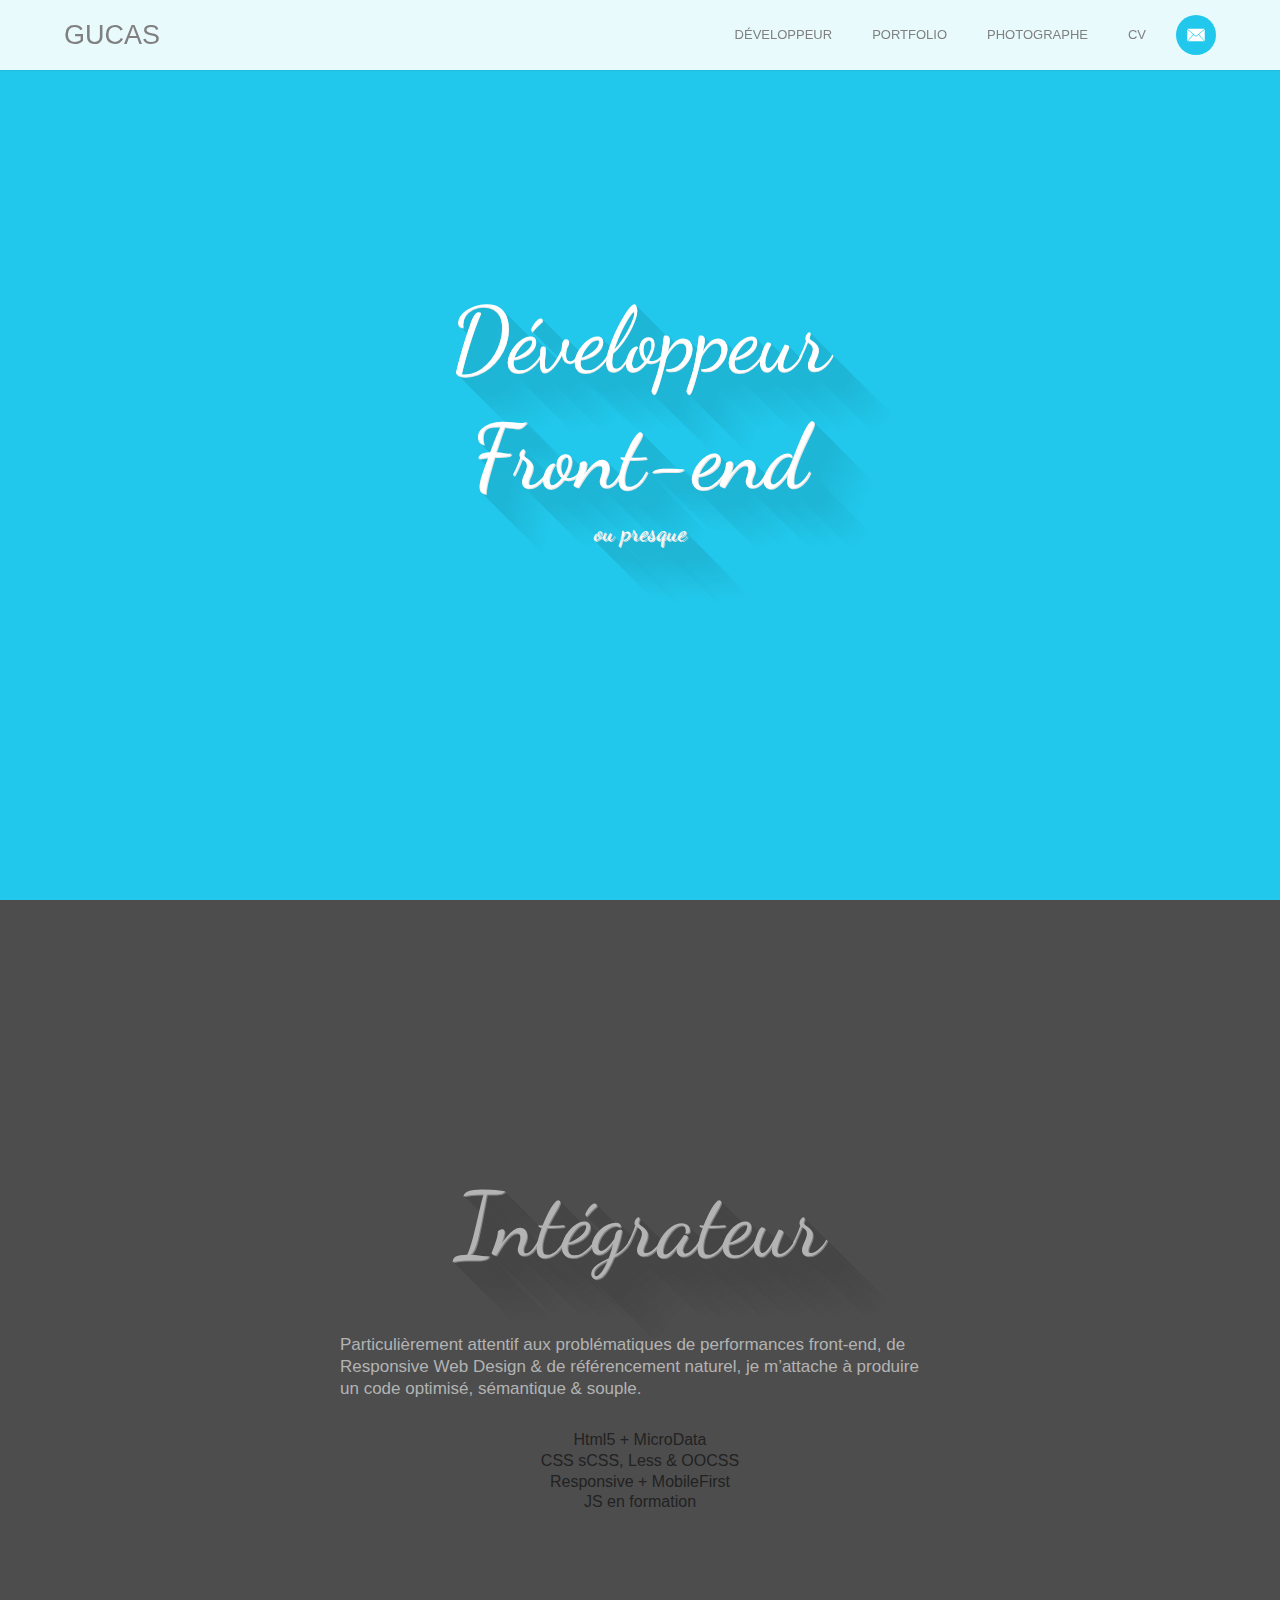
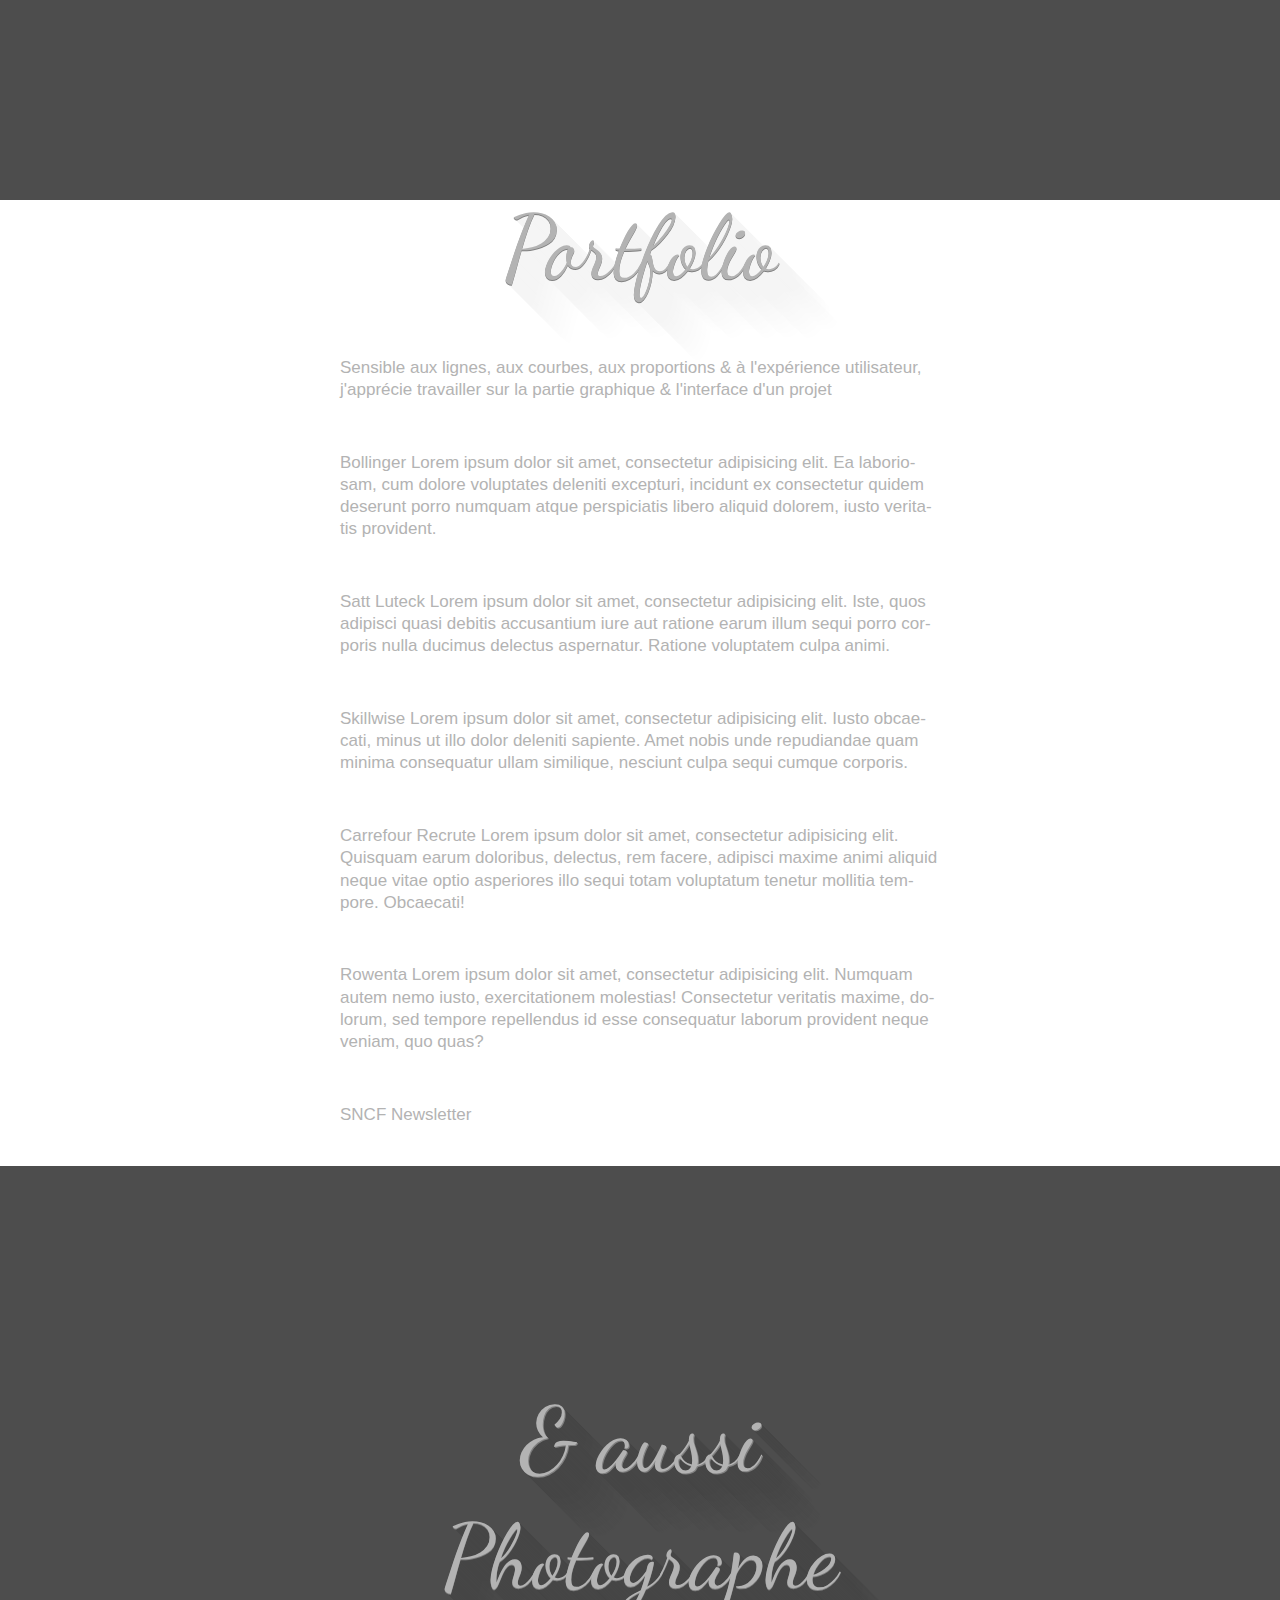
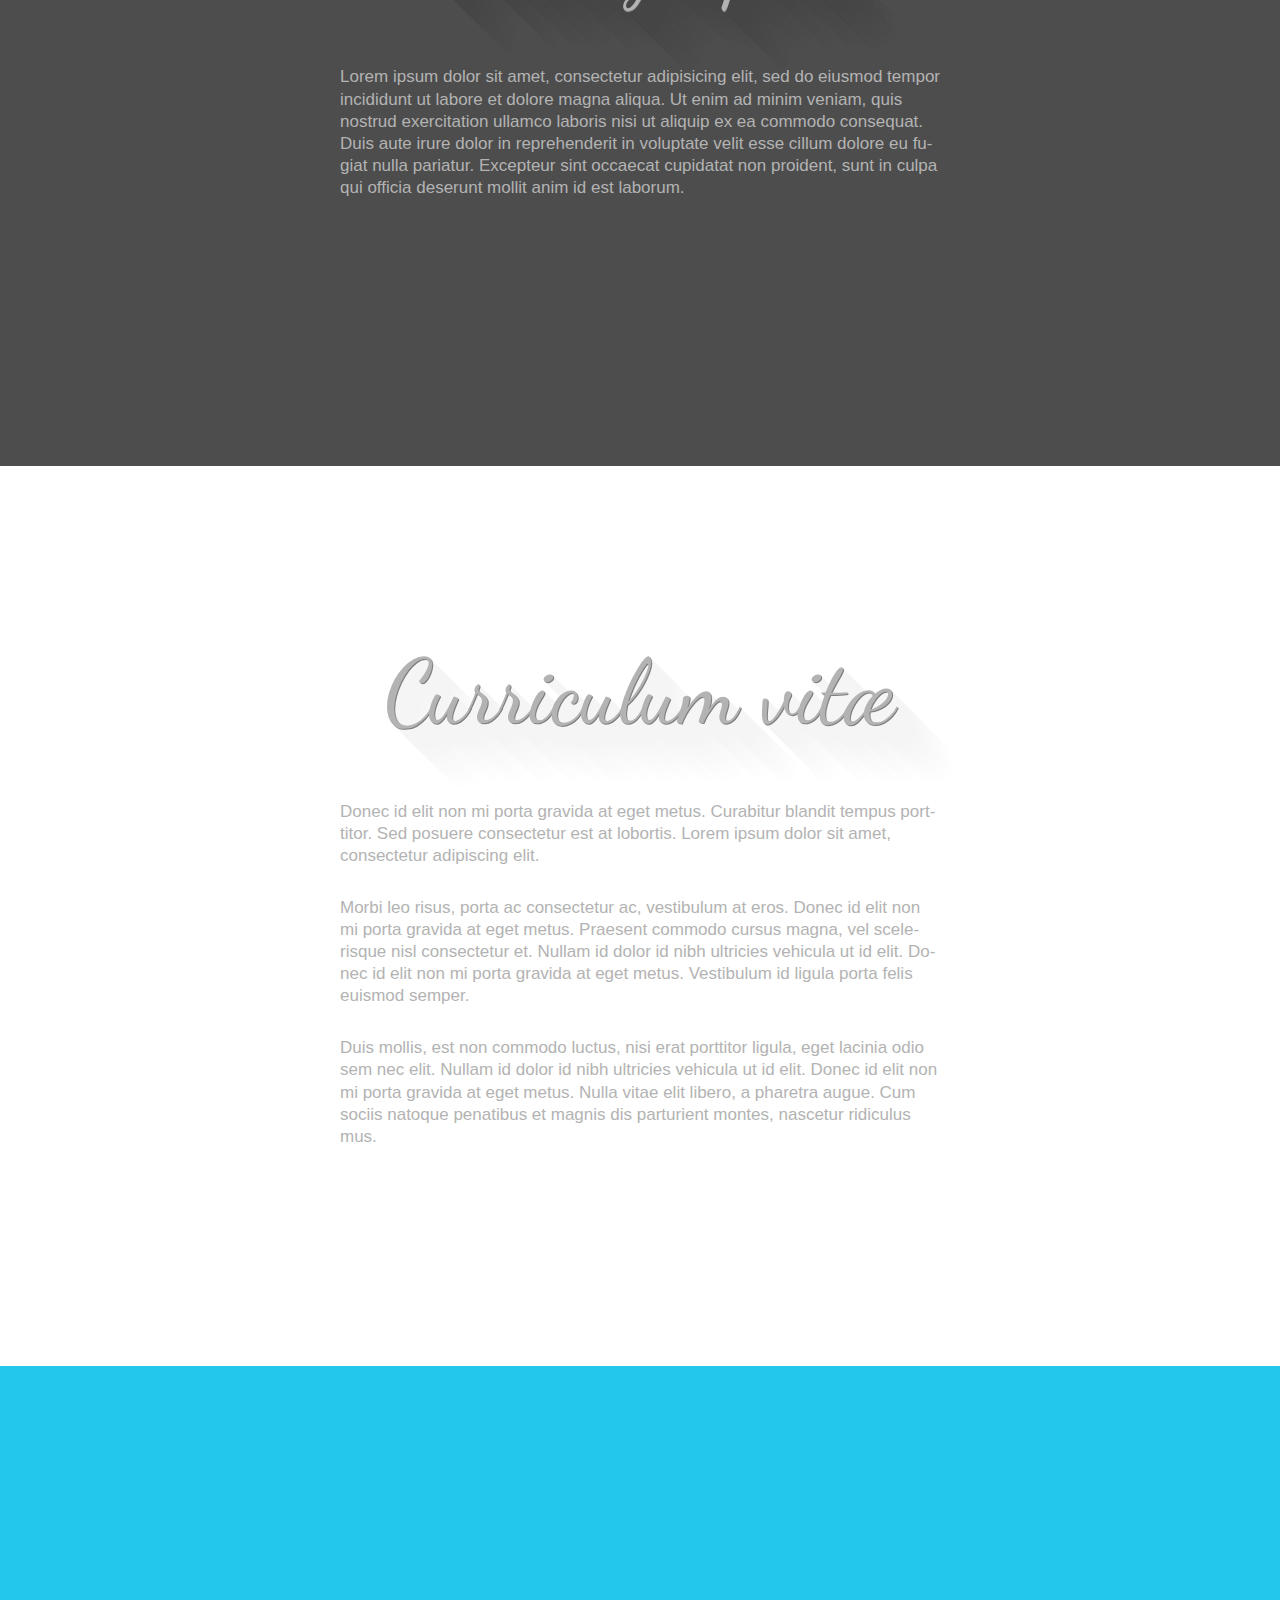
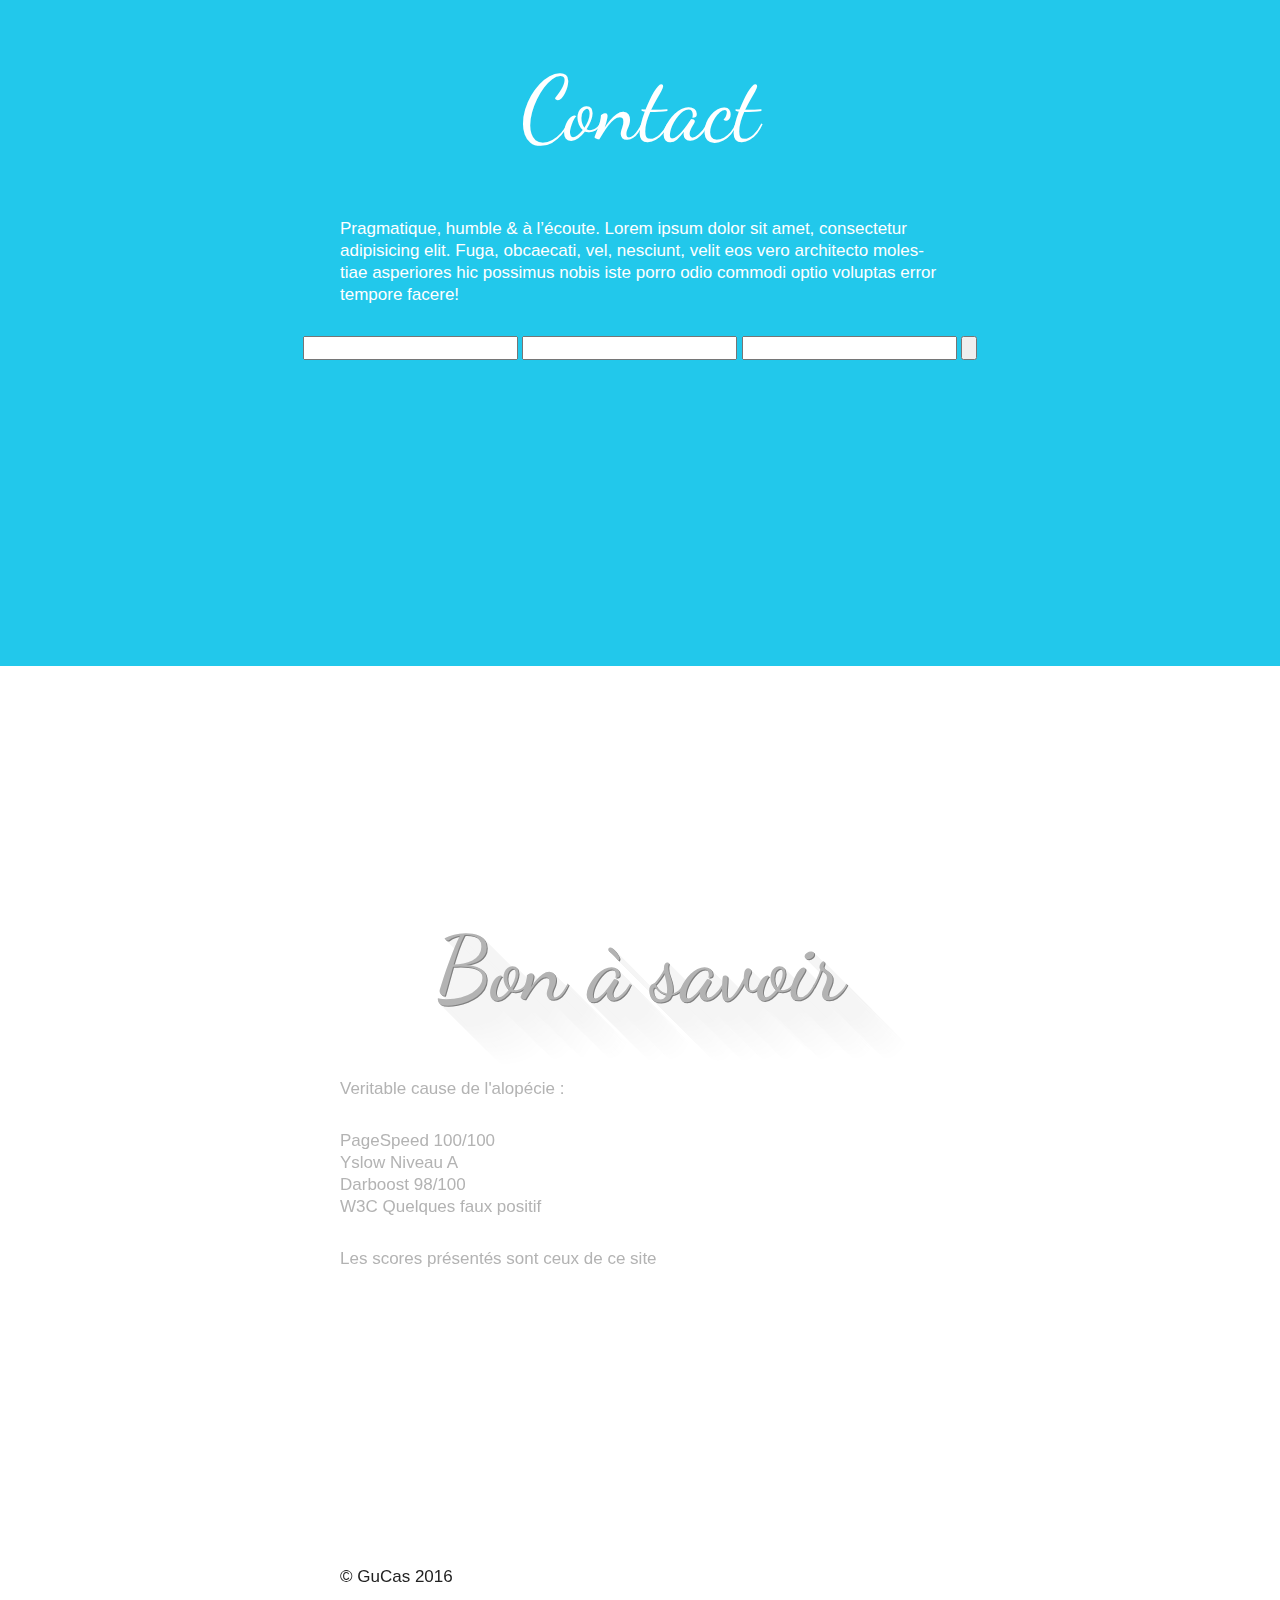
==== commit ddf43c5d: "Add Section" ====
--- a/index.html
+++ b/index.html
@@ -49,170 +49,187 @@
         </div>
 
         <article class="wrapper-content">
-            <header class="section">
-                <div class="title-box">
-                    <h1 class="title">
-                        <span>Développeur</span>
-                        <span>Front-end</span>
-                        <span>ou presque</span>
+            <header class="section section-blue">
+                <div class="center-box">
+                    <h1 class="title blue-shadow">
+                        <span class="title-item">Développeur</span>
+                        <span class="title-item">Front-end</span>
+                        <span class="title-item">ou presque</span>
                     </h1>
                 </div>
             </header>
 
-            <section class="section">
-                <h2 class="title">Intégrateur</h2>
-
-                <p>Particulièrement attentif aux problématiques de performances front-end, de Responsive Web Design &amp; de référencement naturel, je m’attache à produire un code optimisé, sémantique &amp; souple.</p>
-
-                <ul>
-                    <li>
-                        <span>Html5</span>
-                        <span>+ MicroData</span>
-                    </li>
-                    <li>
-                        <span>CSS</span>
-                        <span>sCSS, Less &amp; OOCSS</span>
-                    </li>
-                    <li>
-                        <span>Responsive</span>
-                        <span>+ MobileFirst</span>
-                    </li>
-                    <li>
-                        <span>JS</span>
-                        <span>en formation</span>
-                    </li>
-                </ul>
+            <section class="section section-grey">
+                <div class="center-box">
+                    <h2 class="title grey-shadow">Intégrateur</h2>
+
+                    <p class="txt">Particulièrement attentif aux problématiques de performances front-end, de Responsive Web Design &amp; de référencement naturel, je m’attache à produire un code optimisé, sémantique &amp; souple.</p>
+
+                    <ul>
+                        <li>
+                            <span>Html5</span>
+                            <span>+ MicroData</span>
+                        </li>
+                        <li>
+                            <span>CSS</span>
+                            <span>sCSS, Less &amp; OOCSS</span>
+                        </li>
+                        <li>
+                            <span>Responsive</span>
+                            <span>+ MobileFirst</span>
+                        </li>
+                        <li>
+                            <span>JS</span>
+                            <span>en formation</span>
+                        </li>
+                    </ul>
+                </div>
             </section>
 
-            <section>
-                <h3>Portfolio</h3>
-
-                <p>Sensible aux lignes, aux courbes, aux proportions &amp; à l'expérience utilisateur, j'apprécie travailler sur la partie graphique &amp; l'interface d'un projet</p>
-
-                <figure>
-                    <div class="">
-                        <img src="" alt="" />
-                    </div>
-
-                    <figcaption>
-                        <span>Bollinger</span>
-                        <span>Lorem ipsum dolor sit amet, consectetur adipisicing elit. Ea laboriosam, cum dolore voluptates deleniti excepturi, incidunt ex consectetur quidem deserunt porro numquam atque perspiciatis libero aliquid dolorem, iusto veritatis provident.</span>
-                    </figcaption>
-                </figure>
-
-                <figure>
-                    <div class="">
-                        <img src="" alt="" />
-                    </div>
-
-                    <figcaption>
-                        <span>Satt Luteck</span>
-                        <span>Lorem ipsum dolor sit amet, consectetur adipisicing elit. Iste, quos adipisci quasi debitis accusantium iure aut ratione earum illum sequi porro corporis nulla ducimus delectus aspernatur. Ratione voluptatem culpa animi.</span>
-                    </figcaption>
-                </figure>
-
-                <figure>
-                    <div class="">
-                        <img src="" alt="" />
-                    </div>
-
-                    <figcaption>
-                        <span>Skillwise</span>
-                        <span>Lorem ipsum dolor sit amet, consectetur adipisicing elit. Iusto obcaecati, minus ut illo dolor deleniti sapiente. Amet nobis unde repudiandae quam minima consequatur ullam similique, nesciunt culpa sequi cumque corporis.</span>
-                    </figcaption>
-                </figure>
-
-                <figure>
-                    <div class="">
-                        <img src="" alt="" />
-                    </div>
-
-                    <figcaption>
-                        <span>Carrefour Recrute</span>
-                        <span>Lorem ipsum dolor sit amet, consectetur adipisicing elit. Quisquam earum doloribus, delectus, rem facere, adipisci maxime animi aliquid neque vitae optio asperiores illo sequi totam voluptatum tenetur mollitia tempore. Obcaecati!</span>
-                    </figcaption>
-                </figure>
-
-                <figure>
-                    <div class="">
-                        <img src="" alt="" />
-                    </div>
-
-                    <figcaption>
-                        <span>Rowenta</span>
-                        <span>Lorem ipsum dolor sit amet, consectetur adipisicing elit. Numquam autem nemo iusto, exercitationem molestias! Consectetur veritatis maxime, dolorum, sed tempore repellendus id esse consequatur laborum provident neque veniam, quo quas?</span>
-                    </figcaption>
-                </figure>
-
-                <figure>
-                    <div class="">
-                        <img src="" alt="" />
-                    </div>
-
-                    <figcaption>
-                        <span>SNCF</span>
-                        <span>Newsletter</span>
-                    </figcaption>
-                </figure>
+            <section class="section section-white">
+                <div class="center-box">
+                    <h3 class="title white-shadow">Portfolio</h3>
+
+                    <p class="txt">Sensible aux lignes, aux courbes, aux proportions &amp; à l'expérience utilisateur, j'apprécie travailler sur la partie graphique &amp; l'interface d'un projet</p>
+
+                    <figure>
+                        <div class="">
+                            <img src="" alt="" />
+                        </div>
+
+                        <figcaption class="txt">
+                            <span>Bollinger</span>
+                            <span>Lorem ipsum dolor sit amet, consectetur adipisicing elit. Ea laboriosam, cum dolore voluptates deleniti excepturi, incidunt ex consectetur quidem deserunt porro numquam atque perspiciatis libero aliquid dolorem, iusto veritatis provident.</span>
+                        </figcaption>
+                    </figure>
+
+                    <figure>
+                        <div class="">
+                            <img src="" alt="" />
+                        </div>
+
+                        <figcaption class="txt">
+                            <span>Satt Luteck</span>
+                            <span>Lorem ipsum dolor sit amet, consectetur adipisicing elit. Iste, quos adipisci quasi debitis accusantium iure aut ratione earum illum sequi porro corporis nulla ducimus delectus aspernatur. Ratione voluptatem culpa animi.</span>
+                        </figcaption>
+                    </figure>
+
+                    <figure>
+                        <div class="">
+                            <img src="" alt="" />
+                        </div>
+
+                        <figcaption class="txt">
+                            <span>Skillwise</span>
+                            <span>Lorem ipsum dolor sit amet, consectetur adipisicing elit. Iusto obcaecati, minus ut illo dolor deleniti sapiente. Amet nobis unde repudiandae quam minima consequatur ullam similique, nesciunt culpa sequi cumque corporis.</span>
+                        </figcaption>
+                    </figure>
+
+                    <figure>
+                        <div class="">
+                            <img src="" alt="" />
+                        </div>
+
+                        <figcaption class="txt">
+                            <span>Carrefour Recrute</span>
+                            <span>Lorem ipsum dolor sit amet, consectetur adipisicing elit. Quisquam earum doloribus, delectus, rem facere, adipisci maxime animi aliquid neque vitae optio asperiores illo sequi totam voluptatum tenetur mollitia tempore. Obcaecati!</span>
+                        </figcaption>
+                    </figure>
+
+                    <figure>
+                        <div class="">
+                            <img src="" alt="" />
+                        </div>
+
+                        <figcaption class="txt">
+                            <span>Rowenta</span>
+                            <span>Lorem ipsum dolor sit amet, consectetur adipisicing elit. Numquam autem nemo iusto, exercitationem molestias! Consectetur veritatis maxime, dolorum, sed tempore repellendus id esse consequatur laborum provident neque veniam, quo quas?</span>
+                        </figcaption>
+                    </figure>
+
+                    <figure>
+                        <div class="">
+                            <img src="" alt="" />
+                        </div>
+
+                        <figcaption class="txt">
+                            <span>SNCF</span>
+                            <span>Newsletter</span>
+                        </figcaption>
+                    </figure>
+                </div>
             </section>
 
-            <section>
-                <h3>&amp; aussi Photographe</h3>
+            <section class="section section-grey">
+                <div class="center-box">
+                    <h3 class="title grey-shadow">
+                        <span class="title-item">&amp; aussi</span>
+                        <span>Photographe</span>
+                    </h3>
+
+                    <p class="txt">Lorem ipsum dolor sit amet, consectetur adipisicing elit, sed do eiusmod tempor incididunt ut labore et dolore magna aliqua. Ut enim ad minim veniam, quis nostrud exercitation ullamco laboris nisi ut aliquip ex ea commodo consequat. Duis aute irure dolor in reprehenderit in voluptate velit esse cillum dolore eu fugiat nulla pariatur. Excepteur sint occaecat cupidatat non proident, sunt in culpa qui officia deserunt mollit anim id est laborum.</p>
+                </div>
             </section>
 
-            <aside class="">
-                <h4>Curriculum vitæ</h4>
-
-                <p>Donec id elit non mi porta gravida at eget metus. Curabitur blandit tempus porttitor. Sed posuere consectetur est at lobortis. Lorem ipsum dolor sit amet, consectetur adipiscing elit.</p>
-
-                <p>Morbi leo risus, porta ac consectetur ac, vestibulum at eros. Donec id elit non mi porta gravida at eget metus. Praesent commodo cursus magna, vel scelerisque nisl consectetur et. Nullam id dolor id nibh ultricies vehicula ut id elit. Donec id elit non mi porta gravida at eget metus. Vestibulum id ligula porta felis euismod semper.</p>
-
-                <p>Duis mollis, est non commodo luctus, nisi erat porttitor ligula, eget lacinia odio sem nec elit. Nullam id dolor id nibh ultricies vehicula ut id elit. Donec id elit non mi porta gravida at eget metus. Nulla vitae elit libero, a pharetra augue. Cum sociis natoque penatibus et magnis dis parturient montes, nascetur ridiculus mus.</p>
+            <aside class="section section-white">
+                <div class="center-box">
+                    <h4 class="title white-shadow">Curriculum vitæ</h4>
+
+                    <p class="txt">Donec id elit non mi porta gravida at eget metus. Curabitur blandit tempus porttitor. Sed posuere consectetur est at lobortis. Lorem ipsum dolor sit amet, consectetur adipiscing elit.</p>
+
+                    <p class="txt">Morbi leo risus, porta ac consectetur ac, vestibulum at eros. Donec id elit non mi porta gravida at eget metus. Praesent commodo cursus magna, vel scelerisque nisl consectetur et. Nullam id dolor id nibh ultricies vehicula ut id elit. Donec id elit non mi porta gravida at eget metus. Vestibulum id ligula porta felis euismod semper.</p>
+
+                    <p class="txt">Duis mollis, est non commodo luctus, nisi erat porttitor ligula, eget lacinia odio sem nec elit. Nullam id dolor id nibh ultricies vehicula ut id elit. Donec id elit non mi porta gravida at eget metus. Nulla vitae elit libero, a pharetra augue. Cum sociis natoque penatibus et magnis dis parturient montes, nascetur ridiculus mus.</p>
+                </div>
             </aside>
 
-            <footer>
-                <h5>Contact</h5>
-
-                <p>Pragmatique, humble & à l’écoute. Lorem ipsum dolor sit amet, consectetur adipisicing elit. Fuga, obcaecati, vel, nesciunt, velit eos vero architecto molestiae asperiores hic possimus nobis iste porro odio commodi optio voluptas error tempore facere!</p>
-
-                <form action="">
-                    <input type="text" name="name" value="">
-                    <input type="text" name="name" value="">
-                    <input type="textarea" name="name" value="">
-                    <input type="submit" name="name" value="">
-                </form>
+            <footer class="section section-blue">
+                <div class="center-box">
+                    <h5 class="title">Contact</h5>
+
+                    <p class="txt">Pragmatique, humble & à l’écoute. Lorem ipsum dolor sit amet, consectetur adipisicing elit. Fuga, obcaecati, vel, nesciunt, velit eos vero architecto molestiae asperiores hic possimus nobis iste porro odio commodi optio voluptas error tempore facere!</p>
+
+                    <form action="">
+                        <input type="text" name="name" value="">
+                        <input type="text" name="name" value="">
+                        <input type="textarea" name="name" value="">
+                        <input type="submit" name="name" value="">
+                    </form>
+                </div>
             </footer>
         </article>
 
-        <aside class="">
-            <h6>Bon à savoir</h6>
-
-            <p>Veritable cause de l'alopécie :</p>
-
-            <ul>
-                <li>
-                    <span>PageSpeed</span>
-                    <span>100/100</span>
-                </li>
-                <li>
-                    <span>Yslow</span>
-                    <span>Niveau A</span>
-                </li>
-                <li>
-                    <span>Darboost</span>
-                    <span>98/100</span>
-                </li>
-                <li>
-                    <span>W3C</span>
-                    <span>Quelques faux positif</span>
-                </li>
-            </ul>
-
-            <small>Les scores présentés sont ceux de ce site</small>
+        <aside class="section section-white">
+            <div class="center-box">
+                <h6 class="title white-shadow">Bon à savoir</h6>
+
+                <p class="txt">Veritable cause de l'alopécie :</p>
+
+                <ul class="txt">
+                    <li>
+                        <span>PageSpeed</span>
+                        <span>100/100</span>
+                    </li>
+                    <li>
+                        <span>Yslow</span>
+                        <span>Niveau A</span>
+                    </li>
+                    <li>
+                        <span>Darboost</span>
+                        <span>98/100</span>
+                    </li>
+                    <li>
+                        <span>W3C</span>
+                        <span>Quelques faux positif</span>
+                    </li>
+                </ul>
+
+                <small class="txt">Les scores présentés sont ceux de ce site</small>
+            </div>
         </aside>
 
         <footer>
-            <p>© GuCas 2016</p>
+            <p class="txt">© GuCas 2016</p>
         </footer>
 
         <script src="https://code.jquery.com/jquery-1.12.0.min.js"></script>
--- a/css/app.css
+++ b/css/app.css
@@ -1,2 +1,2 @@
-@charset "UTF-8";@import url(https://fonts.googleapis.com/css?family=Dancing+Script);html{font-family:sans-serif;-ms-text-size-adjust:100%;-webkit-text-size-adjust:100%}body{margin:0}article,aside,details,figcaption,figure,footer,header,main,menu,nav,section,summary{display:block}audio,canvas,progress,video{display:inline-block;vertical-align:baseline}audio:not([controls]){display:none;height:0}[hidden],template{display:none}a{background-color:transparent}a:active,a:hover{outline:0}abbr[title]{border-bottom:1px dotted}b,strong{font-weight:700}dfn{font-style:italic}h1{font-size:2em;margin:.67em 0}mark{background:#ff0;color:#000}small{font-size:80%}sub,sup{font-size:75%;line-height:0;position:relative;vertical-align:baseline}sup{top:-.5em}sub{bottom:-.25em}img{border:0}svg:not(:root){overflow:hidden}hr{box-sizing:content-box;height:0}pre{overflow:auto}code,kbd,pre,samp{font-family:monospace,monospace;font-size:1em}button,input,optgroup,select,textarea{color:inherit;font:inherit;margin:0}button{overflow:visible}button,select{text-transform:none}button,html input[type=button],input[type=reset],input[type=submit]{-webkit-appearance:button;cursor:pointer}button[disabled],html input[disabled]{cursor:default}button::-moz-focus-inner,input::-moz-focus-inner{border:0;padding:0}input{line-height:normal}input[type=checkbox],input[type=radio]{box-sizing:border-box;padding:0}input[type=number]::-webkit-inner-spin-button,input[type=number]::-webkit-outer-spin-button{height:auto}input[type=search]{-webkit-appearance:textfield;box-sizing:content-box}input[type=search]::-webkit-search-cancel-button,input[type=search]::-webkit-search-decoration{-webkit-appearance:none}fieldset{border:1px solid silver;margin:0 2px;padding:.35em .625em .75em}legend{border:0;padding:0}textarea{overflow:auto}optgroup{font-weight:700}table{border-collapse:collapse;border-spacing:0}td,th{padding:0}html{box-sizing:border-box;font-size:62.5%;line-height:1.3;color:#222;min-width:32rem;-webkit-backface-visibility:hidden;-webkit-tap-highlight-color:#FFF;-ms-text-size-adjust:100%;-webkit-text-size-adjust:100%}*,:after,:before{box-sizing:inherit}body{background-color:#FFF;font-family:HelveticaNeue-Light,"Helvetica Neue Light","Helvetica Neue",Helvetica,"Lucida Grande",sans-serif;font-weight:100;word-wrap:break-word;-webkit-hyphens:auto;-moz-hyphens:auto;-ms-hyphens:auto;hyphens:auto;font-size:16px;font-size:1.6rem;-moz-osx-font-smoothing:grayscale;overflow-x:hidden}::-moz-selection{background:#b3d4fc;text-shadow:none}::selection{background:#b3d4fc;text-shadow:none}img,svg,video{vertical-align:middle}figure,ul{margin:0;padding:0}ul{list-style:none}a{text-decoration:none}textarea{resize:vertical}::-webkit-input-placeholder{color:#FFF;font-style:italic}:-ms-input-placeholder{color:#FFF;font-style:italic}::-moz-placeholder{color:#FFF;font-style:italic}:-moz-placeholder{color:#FFF;font-style:italic}.wrapper-header{min-width:32rem;position:fixed;z-index:1;width:100%;top:0;left:0;right:0;background-color:#FFF;box-shadow:0 0 .1rem rgba(0,0,0,.3)}.header-box{text-align:center;width:90%;margin:0 auto}.header-box .header-title{text-transform:uppercase;font-weight:100;margin:0;text-align:left;background-color:#FFF;font-size:27px;font-size:2.7rem}.header-box .title-link{display:inline-block;color:grey;height:6rem;line-height:6rem}.header-box .title-link:hover{color:#22C8EB}.header-box .burger-btn{position:absolute;z-index:1;display:block;width:4rem;height:4rem;top:50%;margin-top:-2rem;right:5%;cursor:pointer}.header-box .burger-btn.active .btn-item{background-color:#22C8EB;height:.2rem}.header-box .burger-btn.active .btn-item:nth-child(1){top:45%}.header-box .burger-btn.active .btn-item:nth-child(3){top:55%}.header-box .btn-item{position:absolute;display:block;width:100%;left:0;right:0;top:50%;height:.1rem;background-color:grey;border-radius:.3rem;-webkit-transition:top .2s linear,background-color .5s linear;transition:top .2s linear,background-color .5s linear}.header-box .btn-item:nth-child(1){margin-top:-.5rem}.header-box .btn-item:nth-child(2){margin-top:-.1rem}.header-box .btn-item:nth-child(3){margin-top:.3rem}.header-box .nav-box{position:absolute;z-index:-1;top:-40rem;left:0;right:0;width:100%;background-color:#FFF;-webkit-transition:top .3s ease-out;transition:top .3s ease-out}.header-box .nav-box.active{top:6rem}.header-box .nav-list{width:90%;margin:0 auto 2rem}.header-box .nav-item{float:left;width:100%;border:.1rem solid #FFF;background:rgba(128,128,128,.1)}.header-box .nav-link{position:relative;display:block;height:7rem;line-height:7rem;color:grey;text-transform:uppercase;-webkit-transition:-webkit-transform .3s linear;transition:-webkit-transform .3s linear;transition:transform .3s linear;transition:transform .3s linear, -webkit-transform .3s linear;font-size:13px;font-size:1.3rem}.header-box .nav-link.active,.header-box .nav-link:hover{-webkit-transform:scale(1.1);-ms-transform:scale(1.1);transform:scale(1.1)}.header-box .nav-link.contact{height:auto;line-height:1}.header-box .nav-link.contact:hover .link-contact{background-color:#FBC000;background-image:url([data-uri])}.header-box .link-contact{display:block;width:5rem;height:5rem;margin:1rem auto;border-radius:50%;background-color:#22C8EB;background-position:50% 50%;background-repeat:no-repeat;-webkit-transition:background-color .2s linear;transition:background-color .2s linear;background-image:url([data-uri])}.section{display:table;width:100%;height:100%;height:100vh;background-color:#22C8EB}.title-box{display:table-cell;vertical-align:middle;text-align:center}.title{position:relative;display:inline-block;color:#FFF;font-weight:100;margin:-7rem 0 0 0;text-shadow:.08rem .08rem #e5e5e5,#1fb6d6 2px 2px,#1fb6d6 3px 3px,#1fb6d6 4px 4px,#1fb6d6 5px 5px,#1fb6d6 6px 6px,#1fb6d6 7px 7px,#1fb6d6 8px 8px,#1fb6d6 9px 9px,#1fb6d6 10px 10px,#1fb6d6 11px 11px,#1fb6d6 12px 12px,#1fb6d6 13px 13px,#1fb6d6 14px 14px,#1fb6d6 15px 15px,#1fb6d6 16px 16px,#1fb6d6 17px 17px,#1fb6d6 18px 18px,#1fb6d7 19px 19px,#1fb7d7 20px 20px,#1fb7d8 21px 21px,#1fb8d8 22px 22px,#1fb8d9 23px 23px,#1fb9d9 24px 24px,#1fb9da 25px 25px,#1fb9da 26px 26px,#1fbadb 27px 27px,#1fbadb 28px 28px,#1fbbdc 29px 29px,#1fbbdc 30px 30px,#20bcdd 31px 31px,#20bcdd 32px 32px,#20bcde 33px 33px,#20bdde 34px 34px,#20bddf 35px 35px,#20bedf 36px 36px,#20bee0 37px 37px,#20bfe0 38px 38px,#20bfe1 39px 39px,#20bfe1 40px 40px,#20c0e2 41px 41px,#20c0e2 42px 42px,#20c1e3 43px 43px,#20c1e3 44px 44px,#21c2e4 45px 45px,#21c2e4 46px 46px,#21c2e5 47px 47px,#21c3e5 48px 48px,#21c3e6 49px 49px,#21c4e6 50px 50px,#21c4e7 51px 51px,#21c5e7 52px 52px,#21c5e8 53px 53px,#21c5e8 54px 54px,#21c6e9 55px 55px,#21c6e9 56px 56px,#21c7ea 57px 57px,#21c7ea 58px 58px,#22c8eb 59px 59px}.title span{display:block;font-size:25px;font-size:2.5rem}.title span:nth-child(1),.title span:nth-child(2){font-family:'Dancing Script',cursive;font-size:70px;font-size:7rem}.title:hover span:nth-child(3){opacity:1}.hvr-grow{display:inline-block;vertical-align:middle;-webkit-transform:translateZ(0);transform:translateZ(0);box-shadow:0 0 1px transparent;-webkit-backface-visibility:hidden;backface-visibility:hidden;-moz-osx-font-smoothing:grayscale;-webkit-transition-duration:.3s;transition-duration:.3s;-webkit-transition-property:transform;-webkit-transition-property:-webkit-transform;transition-property:-webkit-transform;transition-property:transform;transition-property:transform, -webkit-transform}.hvr-grow:active,.hvr-grow:focus,.hvr-grow:hover{-webkit-transform:scale(1.1);-ms-transform:scale(1.1);transform:scale(1.1)}.hvr-shrink{display:inline-block;vertical-align:middle;-webkit-transform:translateZ(0);transform:translateZ(0);box-shadow:0 0 1px transparent;-webkit-backface-visibility:hidden;backface-visibility:hidden;-moz-osx-font-smoothing:grayscale;-webkit-transition-duration:.3s;transition-duration:.3s;-webkit-transition-property:transform;-webkit-transition-property:-webkit-transform;transition-property:-webkit-transform;transition-property:transform;transition-property:transform, -webkit-transform}.hvr-shrink:active,.hvr-shrink:focus,.hvr-shrink:hover{-webkit-transform:scale(.9);-ms-transform:scale(.9);transform:scale(.9)}@-webkit-keyframes hvr-pulse{25%{-webkit-transform:scale(1.1);transform:scale(1.1)}75%{-webkit-transform:scale(.9);transform:scale(.9)}}@keyframes hvr-pulse{25%{-webkit-transform:scale(1.1);transform:scale(1.1)}75%{-webkit-transform:scale(.9);transform:scale(.9)}}.hvr-pulse{display:inline-block;vertical-align:middle;-webkit-transform:translateZ(0);transform:translateZ(0);box-shadow:0 0 1px transparent;-webkit-backface-visibility:hidden;backface-visibility:hidden;-moz-osx-font-smoothing:grayscale}.hvr-pulse:active,.hvr-pulse:focus,.hvr-pulse:hover{-webkit-animation-name:hvr-pulse;animation-name:hvr-pulse;-webkit-animation-duration:1s;animation-duration:1s;-webkit-animation-timing-function:linear;animation-timing-function:linear;-webkit-animation-iteration-count:infinite;animation-iteration-count:infinite}@-webkit-keyframes hvr-pulse-grow{to{-webkit-transform:scale(1.1);transform:scale(1.1)}}@keyframes hvr-pulse-grow{to{-webkit-transform:scale(1.1);transform:scale(1.1)}}.hvr-pulse-grow{display:inline-block;vertical-align:middle;-webkit-transform:translateZ(0);transform:translateZ(0);box-shadow:0 0 1px transparent;-webkit-backface-visibility:hidden;backface-visibility:hidden;-moz-osx-font-smoothing:grayscale}.hvr-pulse-grow:active,.hvr-pulse-grow:focus,.hvr-pulse-grow:hover{-webkit-animation-name:hvr-pulse-grow;animation-name:hvr-pulse-grow;-webkit-animation-duration:.3s;animation-duration:.3s;-webkit-animation-timing-function:linear;animation-timing-function:linear;-webkit-animation-iteration-count:infinite;animation-iteration-count:infinite;-webkit-animation-direction:alternate;animation-direction:alternate}@-webkit-keyframes hvr-pulse-shrink{to{-webkit-transform:scale(.9);transform:scale(.9)}}@keyframes hvr-pulse-shrink{to{-webkit-transform:scale(.9);transform:scale(.9)}}.hvr-pulse-shrink{display:inline-block;vertical-align:middle;-webkit-transform:translateZ(0);transform:translateZ(0);box-shadow:0 0 1px transparent;-webkit-backface-visibility:hidden;backface-visibility:hidden;-moz-osx-font-smoothing:grayscale}.hvr-pulse-shrink:active,.hvr-pulse-shrink:focus,.hvr-pulse-shrink:hover{-webkit-animation-name:hvr-pulse-shrink;animation-name:hvr-pulse-shrink;-webkit-animation-duration:.3s;animation-duration:.3s;-webkit-animation-timing-function:linear;animation-timing-function:linear;-webkit-animation-iteration-count:infinite;animation-iteration-count:infinite;-webkit-animation-direction:alternate;animation-direction:alternate}@-webkit-keyframes hvr-push{50%{-webkit-transform:scale(.8);transform:scale(.8)}100%{-webkit-transform:scale(1);transform:scale(1)}}@keyframes hvr-push{50%{-webkit-transform:scale(.8);transform:scale(.8)}100%{-webkit-transform:scale(1);transform:scale(1)}}.hvr-push{display:inline-block;vertical-align:middle;-webkit-transform:translateZ(0);transform:translateZ(0);box-shadow:0 0 1px transparent;-webkit-backface-visibility:hidden;backface-visibility:hidden;-moz-osx-font-smoothing:grayscale}.hvr-push:active,.hvr-push:focus,.hvr-push:hover{-webkit-animation-name:hvr-push;animation-name:hvr-push;-webkit-animation-duration:.3s;animation-duration:.3s;-webkit-animation-timing-function:linear;animation-timing-function:linear;-webkit-animation-iteration-count:1;animation-iteration-count:1}@-webkit-keyframes hvr-pop{50%{-webkit-transform:scale(1.2);transform:scale(1.2)}}@keyframes hvr-pop{50%{-webkit-transform:scale(1.2);transform:scale(1.2)}}.hvr-pop{display:inline-block;vertical-align:middle;-webkit-transform:translateZ(0);transform:translateZ(0);box-shadow:0 0 1px transparent;-webkit-backface-visibility:hidden;backface-visibility:hidden;-moz-osx-font-smoothing:grayscale}.hvr-pop:active,.hvr-pop:focus,.hvr-pop:hover{-webkit-animation-name:hvr-pop;animation-name:hvr-pop;-webkit-animation-duration:.3s;animation-duration:.3s;-webkit-animation-timing-function:linear;animation-timing-function:linear;-webkit-animation-iteration-count:1;animation-iteration-count:1}.hvr-bounce-in{display:inline-block;vertical-align:middle;-webkit-transform:translateZ(0);transform:translateZ(0);box-shadow:0 0 1px transparent;-webkit-backface-visibility:hidden;backface-visibility:hidden;-moz-osx-font-smoothing:grayscale;-webkit-transition-duration:.5s;transition-duration:.5s}.hvr-bounce-in:active,.hvr-bounce-in:focus,.hvr-bounce-in:hover{-webkit-transform:scale(1.2);-ms-transform:scale(1.2);transform:scale(1.2);-webkit-transition-timing-function:cubic-bezier(.47,2.02,.31,-.36);transition-timing-function:cubic-bezier(.47,2.02,.31,-.36)}.hvr-bounce-out{display:inline-block;vertical-align:middle;-webkit-transform:translateZ(0);transform:translateZ(0);box-shadow:0 0 1px transparent;-webkit-backface-visibility:hidden;backface-visibility:hidden;-moz-osx-font-smoothing:grayscale;-webkit-transition-duration:.5s;transition-duration:.5s}.hvr-bounce-out:active,.hvr-bounce-out:focus,.hvr-bounce-out:hover{-webkit-transform:scale(.8);-ms-transform:scale(.8);transform:scale(.8);-webkit-transition-timing-function:cubic-bezier(.47,2.02,.31,-.36);transition-timing-function:cubic-bezier(.47,2.02,.31,-.36)}.hvr-rotate{display:inline-block;vertical-align:middle;-webkit-transform:translateZ(0);transform:translateZ(0);box-shadow:0 0 1px transparent;-webkit-backface-visibility:hidden;backface-visibility:hidden;-moz-osx-font-smoothing:grayscale;-webkit-transition-duration:.3s;transition-duration:.3s;-webkit-transition-property:transform;-webkit-transition-property:-webkit-transform;transition-property:-webkit-transform;transition-property:transform;transition-property:transform, -webkit-transform}.hvr-rotate:active,.hvr-rotate:focus,.hvr-rotate:hover{-webkit-transform:rotate(4deg);-ms-transform:rotate(4deg);transform:rotate(4deg)}.hvr-grow-rotate{display:inline-block;vertical-align:middle;-webkit-transform:translateZ(0);transform:translateZ(0);box-shadow:0 0 1px transparent;-webkit-backface-visibility:hidden;backface-visibility:hidden;-moz-osx-font-smoothing:grayscale;-webkit-transition-duration:.3s;transition-duration:.3s;-webkit-transition-property:transform;-webkit-transition-property:-webkit-transform;transition-property:-webkit-transform;transition-property:transform;transition-property:transform, -webkit-transform}.hvr-grow-rotate:active,.hvr-grow-rotate:focus,.hvr-grow-rotate:hover{-webkit-transform:scale(1.1) rotate(4deg);-ms-transform:scale(1.1) rotate(4deg);transform:scale(1.1) rotate(4deg)}.hvr-float{display:inline-block;vertical-align:middle;-webkit-transform:translateZ(0);transform:translateZ(0);box-shadow:0 0 1px transparent;-webkit-backface-visibility:hidden;backface-visibility:hidden;-moz-osx-font-smoothing:grayscale;-webkit-transition-duration:.3s;transition-duration:.3s;-webkit-transition-property:transform;-webkit-transition-property:-webkit-transform;transition-property:-webkit-transform;transition-property:transform;transition-property:transform, -webkit-transform;-webkit-transition-timing-function:ease-out;transition-timing-function:ease-out}.hvr-float:active,.hvr-float:focus,.hvr-float:hover{-webkit-transform:translateY(-8px);-ms-transform:translateY(-8px);transform:translateY(-8px)}.hvr-sink{display:inline-block;vertical-align:middle;-webkit-transform:translateZ(0);transform:translateZ(0);box-shadow:0 0 1px transparent;-webkit-backface-visibility:hidden;backface-visibility:hidden;-moz-osx-font-smoothing:grayscale;-webkit-transition-duration:.3s;transition-duration:.3s;-webkit-transition-property:transform;-webkit-transition-property:-webkit-transform;transition-property:-webkit-transform;transition-property:transform;transition-property:transform, -webkit-transform;-webkit-transition-timing-function:ease-out;transition-timing-function:ease-out}.hvr-sink:active,.hvr-sink:focus,.hvr-sink:hover{-webkit-transform:translateY(8px);-ms-transform:translateY(8px);transform:translateY(8px)}@-webkit-keyframes hvr-bob{0%{-webkit-transform:translateY(-8px);transform:translateY(-8px)}50%{-webkit-transform:translateY(-4px);transform:translateY(-4px)}100%{-webkit-transform:translateY(-8px);transform:translateY(-8px)}}@keyframes hvr-bob{0%{-webkit-transform:translateY(-8px);transform:translateY(-8px)}50%{-webkit-transform:translateY(-4px);transform:translateY(-4px)}100%{-webkit-transform:translateY(-8px);transform:translateY(-8px)}}@-webkit-keyframes hvr-bob-float{100%{-webkit-transform:translateY(-8px);transform:translateY(-8px)}}@keyframes hvr-bob-float{100%{-webkit-transform:translateY(-8px);transform:translateY(-8px)}}.hvr-bob{display:inline-block;vertical-align:middle;-webkit-transform:translateZ(0);transform:translateZ(0);box-shadow:0 0 1px transparent;-webkit-backface-visibility:hidden;backface-visibility:hidden;-moz-osx-font-smoothing:grayscale}.hvr-bob:active,.hvr-bob:focus,.hvr-bob:hover{-webkit-animation-name:hvr-bob-float,hvr-bob;animation-name:hvr-bob-float,hvr-bob;-webkit-animation-duration:.3s,1.5s;animation-duration:.3s,1.5s;-webkit-animation-delay:0s,.3s;animation-delay:0s,.3s;-webkit-animation-timing-function:ease-out,ease-in-out;animation-timing-function:ease-out,ease-in-out;-webkit-animation-iteration-count:1,infinite;animation-iteration-count:1,infinite;-webkit-animation-fill-mode:forwards;animation-fill-mode:forwards;-webkit-animation-direction:normal,alternate;animation-direction:normal,alternate}@-webkit-keyframes hvr-hang{0%{-webkit-transform:translateY(8px);transform:translateY(8px)}50%{-webkit-transform:translateY(4px);transform:translateY(4px)}100%{-webkit-transform:translateY(8px);transform:translateY(8px)}}@keyframes hvr-hang{0%{-webkit-transform:translateY(8px);transform:translateY(8px)}50%{-webkit-transform:translateY(4px);transform:translateY(4px)}100%{-webkit-transform:translateY(8px);transform:translateY(8px)}}@-webkit-keyframes hvr-hang-sink{100%{-webkit-transform:translateY(8px);transform:translateY(8px)}}@keyframes hvr-hang-sink{100%{-webkit-transform:translateY(8px);transform:translateY(8px)}}.hvr-hang{display:inline-block;vertical-align:middle;-webkit-transform:translateZ(0);transform:translateZ(0);box-shadow:0 0 1px transparent;-webkit-backface-visibility:hidden;backface-visibility:hidden;-moz-osx-font-smoothing:grayscale}.hvr-hang:active,.hvr-hang:focus,.hvr-hang:hover{-webkit-animation-name:hvr-hang-sink,hvr-hang;animation-name:hvr-hang-sink,hvr-hang;-webkit-animation-duration:.3s,1.5s;animation-duration:.3s,1.5s;-webkit-animation-delay:0s,.3s;animation-delay:0s,.3s;-webkit-animation-timing-function:ease-out,ease-in-out;animation-timing-function:ease-out,ease-in-out;-webkit-animation-iteration-count:1,infinite;animation-iteration-count:1,infinite;-webkit-animation-fill-mode:forwards;animation-fill-mode:forwards;-webkit-animation-direction:normal,alternate;animation-direction:normal,alternate}.hvr-skew{display:inline-block;vertical-align:middle;-webkit-transform:translateZ(0);transform:translateZ(0);box-shadow:0 0 1px transparent;-webkit-backface-visibility:hidden;backface-visibility:hidden;-moz-osx-font-smoothing:grayscale;-webkit-transition-duration:.3s;transition-duration:.3s;-webkit-transition-property:transform;-webkit-transition-property:-webkit-transform;transition-property:-webkit-transform;transition-property:transform;transition-property:transform, -webkit-transform}.hvr-skew:active,.hvr-skew:focus,.hvr-skew:hover{-webkit-transform:skew(-10deg);-ms-transform:skew(-10deg);transform:skew(-10deg)}.hvr-skew-forward{display:inline-block;vertical-align:middle;-webkit-transform:translateZ(0);transform:translateZ(0);box-shadow:0 0 1px transparent;-webkit-backface-visibility:hidden;backface-visibility:hidden;-moz-osx-font-smoothing:grayscale;-webkit-transition-duration:.3s;transition-duration:.3s;-webkit-transition-property:transform;-webkit-transition-property:-webkit-transform;transition-property:-webkit-transform;transition-property:transform;transition-property:transform, -webkit-transform;-webkit-transform-origin:0 100%;-ms-transform-origin:0 100%;transform-origin:0 100%}.hvr-skew-forward:active,.hvr-skew-forward:focus,.hvr-skew-forward:hover{-webkit-transform:skew(-10deg);-ms-transform:skew(-10deg);transform:skew(-10deg)}.hvr-skew-backward{display:inline-block;vertical-align:middle;-webkit-transform:translateZ(0);transform:translateZ(0);box-shadow:0 0 1px transparent;-webkit-backface-visibility:hidden;backface-visibility:hidden;-moz-osx-font-smoothing:grayscale;-webkit-transition-duration:.3s;transition-duration:.3s;-webkit-transition-property:transform;-webkit-transition-property:-webkit-transform;transition-property:-webkit-transform;transition-property:transform;transition-property:transform, -webkit-transform;-webkit-transform-origin:0 100%;-ms-transform-origin:0 100%;transform-origin:0 100%}.hvr-skew-backward:active,.hvr-skew-backward:focus,.hvr-skew-backward:hover{-webkit-transform:skew(10deg);-ms-transform:skew(10deg);transform:skew(10deg)}@-webkit-keyframes hvr-wobble-vertical{16.65%{-webkit-transform:translateY(8px);transform:translateY(8px)}33.3%{-webkit-transform:translateY(-6px);transform:translateY(-6px)}49.95%{-webkit-transform:translateY(4px);transform:translateY(4px)}66.6%{-webkit-transform:translateY(-2px);transform:translateY(-2px)}83.25%{-webkit-transform:translateY(1px);transform:translateY(1px)}100%{-webkit-transform:translateY(0);transform:translateY(0)}}@keyframes hvr-wobble-vertical{16.65%{-webkit-transform:translateY(8px);transform:translateY(8px)}33.3%{-webkit-transform:translateY(-6px);transform:translateY(-6px)}49.95%{-webkit-transform:translateY(4px);transform:translateY(4px)}66.6%{-webkit-transform:translateY(-2px);transform:translateY(-2px)}83.25%{-webkit-transform:translateY(1px);transform:translateY(1px)}100%{-webkit-transform:translateY(0);transform:translateY(0)}}.hvr-wobble-vertical{display:inline-block;vertical-align:middle;-webkit-transform:translateZ(0);transform:translateZ(0);box-shadow:0 0 1px transparent;-webkit-backface-visibility:hidden;backface-visibility:hidden;-moz-osx-font-smoothing:grayscale}.hvr-wobble-vertical:active,.hvr-wobble-vertical:focus,.hvr-wobble-vertical:hover{-webkit-animation-name:hvr-wobble-vertical;animation-name:hvr-wobble-vertical;-webkit-animation-duration:1s;animation-duration:1s;-webkit-animation-timing-function:ease-in-out;animation-timing-function:ease-in-out;-webkit-animation-iteration-count:1;animation-iteration-count:1}@-webkit-keyframes hvr-wobble-horizontal{16.65%{-webkit-transform:translateX(8px);transform:translateX(8px)}33.3%{-webkit-transform:translateX(-6px);transform:translateX(-6px)}49.95%{-webkit-transform:translateX(4px);transform:translateX(4px)}66.6%{-webkit-transform:translateX(-2px);transform:translateX(-2px)}83.25%{-webkit-transform:translateX(1px);transform:translateX(1px)}100%{-webkit-transform:translateX(0);transform:translateX(0)}}@keyframes hvr-wobble-horizontal{16.65%{-webkit-transform:translateX(8px);transform:translateX(8px)}33.3%{-webkit-transform:translateX(-6px);transform:translateX(-6px)}49.95%{-webkit-transform:translateX(4px);transform:translateX(4px)}66.6%{-webkit-transform:translateX(-2px);transform:translateX(-2px)}83.25%{-webkit-transform:translateX(1px);transform:translateX(1px)}100%{-webkit-transform:translateX(0);transform:translateX(0)}}.hvr-wobble-horizontal{display:inline-block;vertical-align:middle;-webkit-transform:translateZ(0);transform:translateZ(0);box-shadow:0 0 1px transparent;-webkit-backface-visibility:hidden;backface-visibility:hidden;-moz-osx-font-smoothing:grayscale}.hvr-wobble-horizontal:active,.hvr-wobble-horizontal:focus,.hvr-wobble-horizontal:hover{-webkit-animation-name:hvr-wobble-horizontal;animation-name:hvr-wobble-horizontal;-webkit-animation-duration:1s;animation-duration:1s;-webkit-animation-timing-function:ease-in-out;animation-timing-function:ease-in-out;-webkit-animation-iteration-count:1;animation-iteration-count:1}@-webkit-keyframes hvr-wobble-to-bottom-right{16.65%{-webkit-transform:translate(8px,8px);transform:translate(8px,8px)}33.3%{-webkit-transform:translate(-6px,-6px);transform:translate(-6px,-6px)}49.95%{-webkit-transform:translate(4px,4px);transform:translate(4px,4px)}66.6%{-webkit-transform:translate(-2px,-2px);transform:translate(-2px,-2px)}83.25%{-webkit-transform:translate(1px,1px);transform:translate(1px,1px)}100%{-webkit-transform:translate(0,0);transform:translate(0,0)}}@keyframes hvr-wobble-to-bottom-right{16.65%{-webkit-transform:translate(8px,8px);transform:translate(8px,8px)}33.3%{-webkit-transform:translate(-6px,-6px);transform:translate(-6px,-6px)}49.95%{-webkit-transform:translate(4px,4px);transform:translate(4px,4px)}66.6%{-webkit-transform:translate(-2px,-2px);transform:translate(-2px,-2px)}83.25%{-webkit-transform:translate(1px,1px);transform:translate(1px,1px)}100%{-webkit-transform:translate(0,0);transform:translate(0,0)}}.hvr-wobble-to-bottom-right{display:inline-block;vertical-align:middle;-webkit-transform:translateZ(0);transform:translateZ(0);box-shadow:0 0 1px transparent;-webkit-backface-visibility:hidden;backface-visibility:hidden;-moz-osx-font-smoothing:grayscale}.hvr-wobble-to-bottom-right:active,.hvr-wobble-to-bottom-right:focus,.hvr-wobble-to-bottom-right:hover{-webkit-animation-name:hvr-wobble-to-bottom-right;animation-name:hvr-wobble-to-bottom-right;-webkit-animation-duration:1s;animation-duration:1s;-webkit-animation-timing-function:ease-in-out;animation-timing-function:ease-in-out;-webkit-animation-iteration-count:1;animation-iteration-count:1}@-webkit-keyframes hvr-wobble-to-top-right{16.65%{-webkit-transform:translate(8px,-8px);transform:translate(8px,-8px)}33.3%{-webkit-transform:translate(-6px,6px);transform:translate(-6px,6px)}49.95%{-webkit-transform:translate(4px,-4px);transform:translate(4px,-4px)}66.6%{-webkit-transform:translate(-2px,2px);transform:translate(-2px,2px)}83.25%{-webkit-transform:translate(1px,-1px);transform:translate(1px,-1px)}100%{-webkit-transform:translate(0,0);transform:translate(0,0)}}@keyframes hvr-wobble-to-top-right{16.65%{-webkit-transform:translate(8px,-8px);transform:translate(8px,-8px)}33.3%{-webkit-transform:translate(-6px,6px);transform:translate(-6px,6px)}49.95%{-webkit-transform:translate(4px,-4px);transform:translate(4px,-4px)}66.6%{-webkit-transform:translate(-2px,2px);transform:translate(-2px,2px)}83.25%{-webkit-transform:translate(1px,-1px);transform:translate(1px,-1px)}100%{-webkit-transform:translate(0,0);transform:translate(0,0)}}.hvr-wobble-to-top-right{display:inline-block;vertical-align:middle;-webkit-transform:translateZ(0);transform:translateZ(0);box-shadow:0 0 1px transparent;-webkit-backface-visibility:hidden;backface-visibility:hidden;-moz-osx-font-smoothing:grayscale}.hvr-wobble-to-top-right:active,.hvr-wobble-to-top-right:focus,.hvr-wobble-to-top-right:hover{-webkit-animation-name:hvr-wobble-to-top-right;animation-name:hvr-wobble-to-top-right;-webkit-animation-duration:1s;animation-duration:1s;-webkit-animation-timing-function:ease-in-out;animation-timing-function:ease-in-out;-webkit-animation-iteration-count:1;animation-iteration-count:1}@-webkit-keyframes hvr-wobble-top{16.65%{-webkit-transform:skew(-12deg);transform:skew(-12deg)}33.3%{-webkit-transform:skew(10deg);transform:skew(10deg)}49.95%{-webkit-transform:skew(-6deg);transform:skew(-6deg)}66.6%{-webkit-transform:skew(4deg);transform:skew(4deg)}83.25%{-webkit-transform:skew(-2deg);transform:skew(-2deg)}100%{-webkit-transform:skew(0);transform:skew(0)}}@keyframes hvr-wobble-top{16.65%{-webkit-transform:skew(-12deg);transform:skew(-12deg)}33.3%{-webkit-transform:skew(10deg);transform:skew(10deg)}49.95%{-webkit-transform:skew(-6deg);transform:skew(-6deg)}66.6%{-webkit-transform:skew(4deg);transform:skew(4deg)}83.25%{-webkit-transform:skew(-2deg);transform:skew(-2deg)}100%{-webkit-transform:skew(0);transform:skew(0)}}.hvr-wobble-top{display:inline-block;vertical-align:middle;-webkit-transform:translateZ(0);transform:translateZ(0);box-shadow:0 0 1px transparent;-webkit-backface-visibility:hidden;backface-visibility:hidden;-moz-osx-font-smoothing:grayscale;-webkit-transform-origin:0 100%;-ms-transform-origin:0 100%;transform-origin:0 100%}.hvr-wobble-top:active,.hvr-wobble-top:focus,.hvr-wobble-top:hover{-webkit-animation-name:hvr-wobble-top;animation-name:hvr-wobble-top;-webkit-animation-duration:1s;animation-duration:1s;-webkit-animation-timing-function:ease-in-out;animation-timing-function:ease-in-out;-webkit-animation-iteration-count:1;animation-iteration-count:1}@-webkit-keyframes hvr-wobble-bottom{16.65%{-webkit-transform:skew(-12deg);transform:skew(-12deg)}33.3%{-webkit-transform:skew(10deg);transform:skew(10deg)}49.95%{-webkit-transform:skew(-6deg);transform:skew(-6deg)}66.6%{-webkit-transform:skew(4deg);transform:skew(4deg)}83.25%{-webkit-transform:skew(-2deg);transform:skew(-2deg)}100%{-webkit-transform:skew(0);transform:skew(0)}}@keyframes hvr-wobble-bottom{16.65%{-webkit-transform:skew(-12deg);transform:skew(-12deg)}33.3%{-webkit-transform:skew(10deg);transform:skew(10deg)}49.95%{-webkit-transform:skew(-6deg);transform:skew(-6deg)}66.6%{-webkit-transform:skew(4deg);transform:skew(4deg)}83.25%{-webkit-transform:skew(-2deg);transform:skew(-2deg)}100%{-webkit-transform:skew(0);transform:skew(0)}}.hvr-wobble-bottom{display:inline-block;vertical-align:middle;-webkit-transform:translateZ(0);transform:translateZ(0);box-shadow:0 0 1px transparent;-webkit-backface-visibility:hidden;backface-visibility:hidden;-moz-osx-font-smoothing:grayscale;-webkit-transform-origin:100% 0;-ms-transform-origin:100% 0;transform-origin:100% 0}.hvr-wobble-bottom:active,.hvr-wobble-bottom:focus,.hvr-wobble-bottom:hover{-webkit-animation-name:hvr-wobble-bottom;animation-name:hvr-wobble-bottom;-webkit-animation-duration:1s;animation-duration:1s;-webkit-animation-timing-function:ease-in-out;animation-timing-function:ease-in-out;-webkit-animation-iteration-count:1;animation-iteration-count:1}@-webkit-keyframes hvr-wobble-skew{16.65%{-webkit-transform:skew(-12deg);transform:skew(-12deg)}33.3%{-webkit-transform:skew(10deg);transform:skew(10deg)}49.95%{-webkit-transform:skew(-6deg);transform:skew(-6deg)}66.6%{-webkit-transform:skew(4deg);transform:skew(4deg)}83.25%{-webkit-transform:skew(-2deg);transform:skew(-2deg)}100%{-webkit-transform:skew(0);transform:skew(0)}}@keyframes hvr-wobble-skew{16.65%{-webkit-transform:skew(-12deg);transform:skew(-12deg)}33.3%{-webkit-transform:skew(10deg);transform:skew(10deg)}49.95%{-webkit-transform:skew(-6deg);transform:skew(-6deg)}66.6%{-webkit-transform:skew(4deg);transform:skew(4deg)}83.25%{-webkit-transform:skew(-2deg);transform:skew(-2deg)}100%{-webkit-transform:skew(0);transform:skew(0)}}.hvr-wobble-skew{display:inline-block;vertical-align:middle;-webkit-transform:translateZ(0);transform:translateZ(0);box-shadow:0 0 1px transparent;-webkit-backface-visibility:hidden;backface-visibility:hidden;-moz-osx-font-smoothing:grayscale}.hvr-wobble-skew:active,.hvr-wobble-skew:focus,.hvr-wobble-skew:hover{-webkit-animation-name:hvr-wobble-skew;animation-name:hvr-wobble-skew;-webkit-animation-duration:1s;animation-duration:1s;-webkit-animation-timing-function:ease-in-out;animation-timing-function:ease-in-out;-webkit-animation-iteration-count:1;animation-iteration-count:1}@-webkit-keyframes hvr-buzz{50%{-webkit-transform:translateX(3px) rotate(2deg);transform:translateX(3px) rotate(2deg)}100%{-webkit-transform:translateX(-3px) rotate(-2deg);transform:translateX(-3px) rotate(-2deg)}}@keyframes hvr-buzz{50%{-webkit-transform:translateX(3px) rotate(2deg);transform:translateX(3px) rotate(2deg)}100%{-webkit-transform:translateX(-3px) rotate(-2deg);transform:translateX(-3px) rotate(-2deg)}}.hvr-buzz{display:inline-block;vertical-align:middle;-webkit-transform:translateZ(0);transform:translateZ(0);box-shadow:0 0 1px transparent;-webkit-backface-visibility:hidden;backface-visibility:hidden;-moz-osx-font-smoothing:grayscale}.hvr-buzz:active,.hvr-buzz:focus,.hvr-buzz:hover{-webkit-animation-name:hvr-buzz;animation-name:hvr-buzz;-webkit-animation-duration:.15s;animation-duration:.15s;-webkit-animation-timing-function:linear;animation-timing-function:linear;-webkit-animation-iteration-count:infinite;animation-iteration-count:infinite}@-webkit-keyframes hvr-buzz-out{10%{-webkit-transform:translateX(3px) rotate(2deg);transform:translateX(3px) rotate(2deg)}20%{-webkit-transform:translateX(-3px) rotate(-2deg);transform:translateX(-3px) rotate(-2deg)}30%{-webkit-transform:translateX(3px) rotate(2deg);transform:translateX(3px) rotate(2deg)}40%{-webkit-transform:translateX(-3px) rotate(-2deg);transform:translateX(-3px) rotate(-2deg)}50%{-webkit-transform:translateX(2px) rotate(1deg);transform:translateX(2px) rotate(1deg)}60%{-webkit-transform:translateX(-2px) rotate(-1deg);transform:translateX(-2px) rotate(-1deg)}70%{-webkit-transform:translateX(2px) rotate(1deg);transform:translateX(2px) rotate(1deg)}80%{-webkit-transform:translateX(-2px) rotate(-1deg);transform:translateX(-2px) rotate(-1deg)}90%{-webkit-transform:translateX(1px) rotate(0);transform:translateX(1px) rotate(0)}100%{-webkit-transform:translateX(-1px) rotate(0);transform:translateX(-1px) rotate(0)}}@keyframes hvr-buzz-out{10%{-webkit-transform:translateX(3px) rotate(2deg);transform:translateX(3px) rotate(2deg)}20%{-webkit-transform:translateX(-3px) rotate(-2deg);transform:translateX(-3px) rotate(-2deg)}30%{-webkit-transform:translateX(3px) rotate(2deg);transform:translateX(3px) rotate(2deg)}40%{-webkit-transform:translateX(-3px) rotate(-2deg);transform:translateX(-3px) rotate(-2deg)}50%{-webkit-transform:translateX(2px) rotate(1deg);transform:translateX(2px) rotate(1deg)}60%{-webkit-transform:translateX(-2px) rotate(-1deg);transform:translateX(-2px) rotate(-1deg)}70%{-webkit-transform:translateX(2px) rotate(1deg);transform:translateX(2px) rotate(1deg)}80%{-webkit-transform:translateX(-2px) rotate(-1deg);transform:translateX(-2px) rotate(-1deg)}90%{-webkit-transform:translateX(1px) rotate(0);transform:translateX(1px) rotate(0)}100%{-webkit-transform:translateX(-1px) rotate(0);transform:translateX(-1px) rotate(0)}}.hvr-buzz-out{display:inline-block;vertical-align:middle;-webkit-transform:translateZ(0);transform:translateZ(0);box-shadow:0 0 1px transparent;-webkit-backface-visibility:hidden;backface-visibility:hidden;-moz-osx-font-smoothing:grayscale}.hvr-buzz-out:active,.hvr-buzz-out:focus,.hvr-buzz-out:hover{-webkit-animation-name:hvr-buzz-out;animation-name:hvr-buzz-out;-webkit-animation-duration:.75s;animation-duration:.75s;-webkit-animation-timing-function:linear;animation-timing-function:linear;-webkit-animation-iteration-count:1;animation-iteration-count:1}.hvr-fade{display:inline-block;vertical-align:middle;-webkit-transform:translateZ(0);transform:translateZ(0);box-shadow:0 0 1px transparent;-webkit-backface-visibility:hidden;backface-visibility:hidden;-moz-osx-font-smoothing:grayscale;overflow:hidden;-webkit-transition-duration:.3s;transition-duration:.3s;-webkit-transition-property:color,background-color;transition-property:color,background-color}.hvr-fade:active,.hvr-fade:focus,.hvr-fade:hover{background-color:#2098d1;color:#fff}@-webkit-keyframes hvr-back-pulse{50%{background-color:rgba(32,152,209,.75)}}@keyframes hvr-back-pulse{50%{background-color:rgba(32,152,209,.75)}}.hvr-back-pulse{display:inline-block;vertical-align:middle;-webkit-transform:translateZ(0);transform:translateZ(0);box-shadow:0 0 1px transparent;-webkit-backface-visibility:hidden;backface-visibility:hidden;-moz-osx-font-smoothing:grayscale;overflow:hidden;-webkit-transition-duration:.5s;transition-duration:.5s;-webkit-transition-property:color,background-color;transition-property:color,background-color}.hvr-back-pulse:active,.hvr-back-pulse:focus,.hvr-back-pulse:hover{-webkit-animation-name:hvr-back-pulse;animation-name:hvr-back-pulse;-webkit-animation-duration:1s;animation-duration:1s;-webkit-animation-delay:.5s;animation-delay:.5s;-webkit-animation-timing-function:linear;animation-timing-function:linear;-webkit-animation-iteration-count:infinite;animation-iteration-count:infinite;background-color:#2098d1;color:#fff}.hvr-sweep-to-right{display:inline-block;vertical-align:middle;-webkit-transform:translateZ(0);transform:translateZ(0);box-shadow:0 0 1px transparent;-webkit-backface-visibility:hidden;backface-visibility:hidden;-moz-osx-font-smoothing:grayscale;position:relative;-webkit-transition-property:color;transition-property:color;-webkit-transition-duration:.3s;transition-duration:.3s}.hvr-sweep-to-right:before{content:"";position:absolute;z-index:-1;top:0;left:0;right:0;bottom:0;background:#2098d1;-webkit-transform:scaleX(0);-ms-transform:scaleX(0);transform:scaleX(0);-webkit-transform-origin:0 50%;-ms-transform-origin:0 50%;transform-origin:0 50%;-webkit-transition-property:transform;-webkit-transition-property:-webkit-transform;transition-property:-webkit-transform;transition-property:transform;transition-property:transform, -webkit-transform;-webkit-transition-duration:.3s;transition-duration:.3s;-webkit-transition-timing-function:ease-out;transition-timing-function:ease-out}.hvr-sweep-to-right:active,.hvr-sweep-to-right:focus,.hvr-sweep-to-right:hover{color:#fff}.hvr-sweep-to-right:active:before,.hvr-sweep-to-right:focus:before,.hvr-sweep-to-right:hover:before{-webkit-transform:scaleX(1);-ms-transform:scaleX(1);transform:scaleX(1)}.hvr-sweep-to-left{display:inline-block;vertical-align:middle;-webkit-transform:translateZ(0);transform:translateZ(0);box-shadow:0 0 1px transparent;-webkit-backface-visibility:hidden;backface-visibility:hidden;-moz-osx-font-smoothing:grayscale;position:relative;-webkit-transition-property:color;transition-property:color;-webkit-transition-duration:.3s;transition-duration:.3s}.hvr-sweep-to-left:before{content:"";position:absolute;z-index:-1;top:0;left:0;right:0;bottom:0;background:#2098d1;-webkit-transform:scaleX(0);-ms-transform:scaleX(0);transform:scaleX(0);-webkit-transform-origin:100% 50%;-ms-transform-origin:100% 50%;transform-origin:100% 50%;-webkit-transition-property:transform;-webkit-transition-property:-webkit-transform;transition-property:-webkit-transform;transition-property:transform;transition-property:transform, -webkit-transform;-webkit-transition-duration:.3s;transition-duration:.3s;-webkit-transition-timing-function:ease-out;transition-timing-function:ease-out}.hvr-sweep-to-left:active,.hvr-sweep-to-left:focus,.hvr-sweep-to-left:hover{color:#fff}.hvr-sweep-to-left:active:before,.hvr-sweep-to-left:focus:before,.hvr-sweep-to-left:hover:before{-webkit-transform:scaleX(1);-ms-transform:scaleX(1);transform:scaleX(1)}.hvr-sweep-to-bottom{display:inline-block;vertical-align:middle;-webkit-transform:translateZ(0);transform:translateZ(0);box-shadow:0 0 1px transparent;-webkit-backface-visibility:hidden;backface-visibility:hidden;-moz-osx-font-smoothing:grayscale;position:relative;-webkit-transition-property:color;transition-property:color;-webkit-transition-duration:.3s;transition-duration:.3s}.hvr-sweep-to-bottom:before{content:"";position:absolute;z-index:-1;top:0;left:0;right:0;bottom:0;background:#2098d1;-webkit-transform:scaleY(0);-ms-transform:scaleY(0);transform:scaleY(0);-webkit-transform-origin:50% 0;-ms-transform-origin:50% 0;transform-origin:50% 0;-webkit-transition-property:transform;-webkit-transition-property:-webkit-transform;transition-property:-webkit-transform;transition-property:transform;transition-property:transform, -webkit-transform;-webkit-transition-duration:.3s;transition-duration:.3s;-webkit-transition-timing-function:ease-out;transition-timing-function:ease-out}.hvr-sweep-to-bottom:active,.hvr-sweep-to-bottom:focus,.hvr-sweep-to-bottom:hover{color:#fff}.hvr-sweep-to-bottom:active:before,.hvr-sweep-to-bottom:focus:before,.hvr-sweep-to-bottom:hover:before{-webkit-transform:scaleY(1);-ms-transform:scaleY(1);transform:scaleY(1)}.hvr-sweep-to-top{display:inline-block;vertical-align:middle;-webkit-transform:translateZ(0);transform:translateZ(0);box-shadow:0 0 1px transparent;-webkit-backface-visibility:hidden;backface-visibility:hidden;-moz-osx-font-smoothing:grayscale;position:relative;-webkit-transition-property:color;transition-property:color;-webkit-transition-duration:.3s;transition-duration:.3s}.hvr-sweep-to-top:before{content:"";position:absolute;z-index:-1;top:0;left:0;right:0;bottom:0;background:#2098d1;-webkit-transform:scaleY(0);-ms-transform:scaleY(0);transform:scaleY(0);-webkit-transform-origin:50% 100%;-ms-transform-origin:50% 100%;transform-origin:50% 100%;-webkit-transition-property:transform;-webkit-transition-property:-webkit-transform;transition-property:-webkit-transform;transition-property:transform;transition-property:transform, -webkit-transform;-webkit-transition-duration:.3s;transition-duration:.3s;-webkit-transition-timing-function:ease-out;transition-timing-function:ease-out}.hvr-sweep-to-top:active,.hvr-sweep-to-top:focus,.hvr-sweep-to-top:hover{color:#fff}.hvr-sweep-to-top:active:before,.hvr-sweep-to-top:focus:before,.hvr-sweep-to-top:hover:before{-webkit-transform:scaleY(1);-ms-transform:scaleY(1);transform:scaleY(1)}.hvr-bounce-to-right{display:inline-block;vertical-align:middle;-webkit-transform:translateZ(0);transform:translateZ(0);box-shadow:0 0 1px transparent;-webkit-backface-visibility:hidden;backface-visibility:hidden;-moz-osx-font-smoothing:grayscale;position:relative;-webkit-transition-property:color;transition-property:color;-webkit-transition-duration:.5s;transition-duration:.5s}.hvr-bounce-to-right:before{content:"";position:absolute;z-index:-1;top:0;left:0;right:0;bottom:0;background:#2098d1;-webkit-transform:scaleX(0);-ms-transform:scaleX(0);transform:scaleX(0);-webkit-transform-origin:0 50%;-ms-transform-origin:0 50%;transform-origin:0 50%;-webkit-transition-property:transform;-webkit-transition-property:-webkit-transform;transition-property:-webkit-transform;transition-property:transform;transition-property:transform, -webkit-transform;-webkit-transition-duration:.5s;transition-duration:.5s;-webkit-transition-timing-function:ease-out;transition-timing-function:ease-out}.hvr-bounce-to-right:active,.hvr-bounce-to-right:focus,.hvr-bounce-to-right:hover{color:#fff}.hvr-bounce-to-right:active:before,.hvr-bounce-to-right:focus:before,.hvr-bounce-to-right:hover:before{-webkit-transform:scaleX(1);-ms-transform:scaleX(1);transform:scaleX(1);-webkit-transition-timing-function:cubic-bezier(.52,1.64,.37,.66);transition-timing-function:cubic-bezier(.52,1.64,.37,.66)}.hvr-bounce-to-left{display:inline-block;vertical-align:middle;-webkit-transform:translateZ(0);transform:translateZ(0);box-shadow:0 0 1px transparent;-webkit-backface-visibility:hidden;backface-visibility:hidden;-moz-osx-font-smoothing:grayscale;position:relative;-webkit-transition-property:color;transition-property:color;-webkit-transition-duration:.5s;transition-duration:.5s}.hvr-bounce-to-left:before{content:"";position:absolute;z-index:-1;top:0;left:0;right:0;bottom:0;background:#2098d1;-webkit-transform:scaleX(0);-ms-transform:scaleX(0);transform:scaleX(0);-webkit-transform-origin:100% 50%;-ms-transform-origin:100% 50%;transform-origin:100% 50%;-webkit-transition-property:transform;-webkit-transition-property:-webkit-transform;transition-property:-webkit-transform;transition-property:transform;transition-property:transform, -webkit-transform;-webkit-transition-duration:.5s;transition-duration:.5s;-webkit-transition-timing-function:ease-out;transition-timing-function:ease-out}.hvr-bounce-to-left:active,.hvr-bounce-to-left:focus,.hvr-bounce-to-left:hover{color:#fff}.hvr-bounce-to-left:active:before,.hvr-bounce-to-left:focus:before,.hvr-bounce-to-left:hover:before{-webkit-transform:scaleX(1);-ms-transform:scaleX(1);transform:scaleX(1);-webkit-transition-timing-function:cubic-bezier(.52,1.64,.37,.66);transition-timing-function:cubic-bezier(.52,1.64,.37,.66)}.hvr-bounce-to-bottom{display:inline-block;vertical-align:middle;-webkit-transform:translateZ(0);transform:translateZ(0);box-shadow:0 0 1px transparent;-webkit-backface-visibility:hidden;backface-visibility:hidden;-moz-osx-font-smoothing:grayscale;position:relative;-webkit-transition-property:color;transition-property:color;-webkit-transition-duration:.5s;transition-duration:.5s}.hvr-bounce-to-bottom:before{content:"";position:absolute;z-index:-1;top:0;left:0;right:0;bottom:0;background:#2098d1;-webkit-transform:scaleY(0);-ms-transform:scaleY(0);transform:scaleY(0);-webkit-transform-origin:50% 0;-ms-transform-origin:50% 0;transform-origin:50% 0;-webkit-transition-property:transform;-webkit-transition-property:-webkit-transform;transition-property:-webkit-transform;transition-property:transform;transition-property:transform, -webkit-transform;-webkit-transition-duration:.5s;transition-duration:.5s;-webkit-transition-timing-function:ease-out;transition-timing-function:ease-out}.hvr-bounce-to-bottom:active,.hvr-bounce-to-bottom:focus,.hvr-bounce-to-bottom:hover{color:#fff}.hvr-bounce-to-bottom:active:before,.hvr-bounce-to-bottom:focus:before,.hvr-bounce-to-bottom:hover:before{-webkit-transform:scaleY(1);-ms-transform:scaleY(1);transform:scaleY(1);-webkit-transition-timing-function:cubic-bezier(.52,1.64,.37,.66);transition-timing-function:cubic-bezier(.52,1.64,.37,.66)}.hvr-bounce-to-top{display:inline-block;vertical-align:middle;-webkit-transform:translateZ(0);transform:translateZ(0);box-shadow:0 0 1px transparent;-webkit-backface-visibility:hidden;backface-visibility:hidden;-moz-osx-font-smoothing:grayscale;position:relative;-webkit-transition-property:color;transition-property:color;-webkit-transition-duration:.5s;transition-duration:.5s}.hvr-bounce-to-top:before{content:"";position:absolute;z-index:-1;top:0;left:0;right:0;bottom:0;background:#2098d1;-webkit-transform:scaleY(0);-ms-transform:scaleY(0);transform:scaleY(0);-webkit-transform-origin:50% 100%;-ms-transform-origin:50% 100%;transform-origin:50% 100%;-webkit-transition-property:transform;-webkit-transition-property:-webkit-transform;transition-property:-webkit-transform;transition-property:transform;transition-property:transform, -webkit-transform;-webkit-transition-duration:.5s;transition-duration:.5s;-webkit-transition-timing-function:ease-out;transition-timing-function:ease-out}.hvr-bounce-to-top:active,.hvr-bounce-to-top:focus,.hvr-bounce-to-top:hover{color:#fff}.hvr-bounce-to-top:active:before,.hvr-bounce-to-top:focus:before,.hvr-bounce-to-top:hover:before{-webkit-transform:scaleY(1);-ms-transform:scaleY(1);transform:scaleY(1);-webkit-transition-timing-function:cubic-bezier(.52,1.64,.37,.66);transition-timing-function:cubic-bezier(.52,1.64,.37,.66)}.hvr-radial-out{display:inline-block;vertical-align:middle;-webkit-transform:translateZ(0);transform:translateZ(0);box-shadow:0 0 1px transparent;-webkit-backface-visibility:hidden;backface-visibility:hidden;-moz-osx-font-smoothing:grayscale;position:relative;overflow:hidden;background:#e1e1e1;-webkit-transition-property:color;transition-property:color;-webkit-transition-duration:.3s;transition-duration:.3s}.hvr-radial-out:before{content:"";position:absolute;z-index:-1;top:0;left:0;right:0;bottom:0;background:#2098d1;border-radius:100%;-webkit-transform:scale(0);-ms-transform:scale(0);transform:scale(0);-webkit-transition-property:transform;-webkit-transition-property:-webkit-transform;transition-property:-webkit-transform;transition-property:transform;transition-property:transform, -webkit-transform;-webkit-transition-duration:.3s;transition-duration:.3s;-webkit-transition-timing-function:ease-out;transition-timing-function:ease-out}.hvr-radial-out:active,.hvr-radial-out:focus,.hvr-radial-out:hover{color:#fff}.hvr-radial-out:active:before,.hvr-radial-out:focus:before,.hvr-radial-out:hover:before{-webkit-transform:scale(2);-ms-transform:scale(2);transform:scale(2)}.hvr-radial-in{display:inline-block;vertical-align:middle;-webkit-transform:translateZ(0);transform:translateZ(0);box-shadow:0 0 1px transparent;-webkit-backface-visibility:hidden;backface-visibility:hidden;-moz-osx-font-smoothing:grayscale;position:relative;overflow:hidden;background:#2098d1;-webkit-transition-property:color;transition-property:color;-webkit-transition-duration:.3s;transition-duration:.3s}.hvr-radial-in:before{content:"";position:absolute;z-index:-1;top:0;left:0;right:0;bottom:0;background:#e1e1e1;border-radius:100%;-webkit-transform:scale(2);-ms-transform:scale(2);transform:scale(2);-webkit-transition-property:transform;-webkit-transition-property:-webkit-transform;transition-property:-webkit-transform;transition-property:transform;transition-property:transform, -webkit-transform;-webkit-transition-duration:.3s;transition-duration:.3s;-webkit-transition-timing-function:ease-out;transition-timing-function:ease-out}.hvr-radial-in:active,.hvr-radial-in:focus,.hvr-radial-in:hover{color:#fff}.hvr-radial-in:active:before,.hvr-radial-in:focus:before,.hvr-radial-in:hover:before{-webkit-transform:scale(0);-ms-transform:scale(0);transform:scale(0)}.hvr-rectangle-in{display:inline-block;vertical-align:middle;-webkit-transform:translateZ(0);transform:translateZ(0);box-shadow:0 0 1px transparent;-webkit-backface-visibility:hidden;backface-visibility:hidden;-moz-osx-font-smoothing:grayscale;position:relative;background:#2098d1;-webkit-transition-property:color;transition-property:color;-webkit-transition-duration:.3s;transition-duration:.3s}.hvr-rectangle-in:before{content:"";position:absolute;z-index:-1;top:0;left:0;right:0;bottom:0;background:#e1e1e1;-webkit-transform:scale(1);-ms-transform:scale(1);transform:scale(1);-webkit-transition-property:transform;-webkit-transition-property:-webkit-transform;transition-property:-webkit-transform;transition-property:transform;transition-property:transform, -webkit-transform;-webkit-transition-duration:.3s;transition-duration:.3s;-webkit-transition-timing-function:ease-out;transition-timing-function:ease-out}.hvr-rectangle-in:active,.hvr-rectangle-in:focus,.hvr-rectangle-in:hover{color:#fff}.hvr-rectangle-in:active:before,.hvr-rectangle-in:focus:before,.hvr-rectangle-in:hover:before{-webkit-transform:scale(0);-ms-transform:scale(0);transform:scale(0)}.hvr-rectangle-out{display:inline-block;vertical-align:middle;-webkit-transform:translateZ(0);transform:translateZ(0);box-shadow:0 0 1px transparent;-webkit-backface-visibility:hidden;backface-visibility:hidden;-moz-osx-font-smoothing:grayscale;position:relative;background:#e1e1e1;-webkit-transition-property:color;transition-property:color;-webkit-transition-duration:.3s;transition-duration:.3s}.hvr-rectangle-out:before{content:"";position:absolute;z-index:-1;top:0;left:0;right:0;bottom:0;background:#2098d1;-webkit-transform:scale(0);-ms-transform:scale(0);transform:scale(0);-webkit-transition-property:transform;-webkit-transition-property:-webkit-transform;transition-property:-webkit-transform;transition-property:transform;transition-property:transform, -webkit-transform;-webkit-transition-duration:.3s;transition-duration:.3s;-webkit-transition-timing-function:ease-out;transition-timing-function:ease-out}.hvr-rectangle-out:active,.hvr-rectangle-out:focus,.hvr-rectangle-out:hover{color:#fff}.hvr-rectangle-out:active:before,.hvr-rectangle-out:focus:before,.hvr-rectangle-out:hover:before{-webkit-transform:scale(1);-ms-transform:scale(1);transform:scale(1)}.hvr-shutter-in-horizontal{display:inline-block;vertical-align:middle;-webkit-transform:translateZ(0);transform:translateZ(0);box-shadow:0 0 1px transparent;-webkit-backface-visibility:hidden;backface-visibility:hidden;-moz-osx-font-smoothing:grayscale;position:relative;background:#2098d1;-webkit-transition-property:color;transition-property:color;-webkit-transition-duration:.3s;transition-duration:.3s}.hvr-shutter-in-horizontal:before{content:"";position:absolute;z-index:-1;top:0;bottom:0;left:0;right:0;background:#e1e1e1;-webkit-transform:scaleX(1);-ms-transform:scaleX(1);transform:scaleX(1);-webkit-transform-origin:50%;-ms-transform-origin:50%;transform-origin:50%;-webkit-transition-property:transform;-webkit-transition-property:-webkit-transform;transition-property:-webkit-transform;transition-property:transform;transition-property:transform, -webkit-transform;-webkit-transition-duration:.3s;transition-duration:.3s;-webkit-transition-timing-function:ease-out;transition-timing-function:ease-out}.hvr-shutter-in-horizontal:active,.hvr-shutter-in-horizontal:focus,.hvr-shutter-in-horizontal:hover{color:#fff}.hvr-shutter-in-horizontal:active:before,.hvr-shutter-in-horizontal:focus:before,.hvr-shutter-in-horizontal:hover:before{-webkit-transform:scaleX(0);-ms-transform:scaleX(0);transform:scaleX(0)}.hvr-shutter-out-horizontal{display:inline-block;vertical-align:middle;-webkit-transform:translateZ(0);transform:translateZ(0);box-shadow:0 0 1px transparent;-webkit-backface-visibility:hidden;backface-visibility:hidden;-moz-osx-font-smoothing:grayscale;position:relative;background:#e1e1e1;-webkit-transition-property:color;transition-property:color;-webkit-transition-duration:.3s;transition-duration:.3s}.hvr-shutter-out-horizontal:before{content:"";position:absolute;z-index:-1;top:0;bottom:0;left:0;right:0;background:#2098d1;-webkit-transform:scaleX(0);-ms-transform:scaleX(0);transform:scaleX(0);-webkit-transform-origin:50%;-ms-transform-origin:50%;transform-origin:50%;-webkit-transition-property:transform;-webkit-transition-property:-webkit-transform;transition-property:-webkit-transform;transition-property:transform;transition-property:transform, -webkit-transform;-webkit-transition-duration:.3s;transition-duration:.3s;-webkit-transition-timing-function:ease-out;transition-timing-function:ease-out}.hvr-shutter-out-horizontal:active,.hvr-shutter-out-horizontal:focus,.hvr-shutter-out-horizontal:hover{color:#fff}.hvr-shutter-out-horizontal:active:before,.hvr-shutter-out-horizontal:focus:before,.hvr-shutter-out-horizontal:hover:before{-webkit-transform:scaleX(1);-ms-transform:scaleX(1);transform:scaleX(1)}.hvr-shutter-in-vertical{display:inline-block;vertical-align:middle;-webkit-transform:translateZ(0);transform:translateZ(0);box-shadow:0 0 1px transparent;-webkit-backface-visibility:hidden;backface-visibility:hidden;-moz-osx-font-smoothing:grayscale;position:relative;background:#2098d1;-webkit-transition-property:color;transition-property:color;-webkit-transition-duration:.3s;transition-duration:.3s}.hvr-shutter-in-vertical:before{content:"";position:absolute;z-index:-1;top:0;bottom:0;left:0;right:0;background:#e1e1e1;-webkit-transform:scaleY(1);-ms-transform:scaleY(1);transform:scaleY(1);-webkit-transform-origin:50%;-ms-transform-origin:50%;transform-origin:50%;-webkit-transition-property:transform;-webkit-transition-property:-webkit-transform;transition-property:-webkit-transform;transition-property:transform;transition-property:transform, -webkit-transform;-webkit-transition-duration:.3s;transition-duration:.3s;-webkit-transition-timing-function:ease-out;transition-timing-function:ease-out}.hvr-shutter-in-vertical:active,.hvr-shutter-in-vertical:focus,.hvr-shutter-in-vertical:hover{color:#fff}.hvr-shutter-in-vertical:active:before,.hvr-shutter-in-vertical:focus:before,.hvr-shutter-in-vertical:hover:before{-webkit-transform:scaleY(0);-ms-transform:scaleY(0);transform:scaleY(0)}.hvr-shutter-out-vertical{display:inline-block;vertical-align:middle;-webkit-transform:translateZ(0);transform:translateZ(0);box-shadow:0 0 1px transparent;-webkit-backface-visibility:hidden;backface-visibility:hidden;-moz-osx-font-smoothing:grayscale;position:relative;background:#e1e1e1;-webkit-transition-property:color;transition-property:color;-webkit-transition-duration:.3s;transition-duration:.3s}.hvr-shutter-out-vertical:before{content:"";position:absolute;z-index:-1;top:0;bottom:0;left:0;right:0;background:#2098d1;-webkit-transform:scaleY(0);-ms-transform:scaleY(0);transform:scaleY(0);-webkit-transform-origin:50%;-ms-transform-origin:50%;transform-origin:50%;-webkit-transition-property:transform;-webkit-transition-property:-webkit-transform;transition-property:-webkit-transform;transition-property:transform;transition-property:transform, -webkit-transform;-webkit-transition-duration:.3s;transition-duration:.3s;-webkit-transition-timing-function:ease-out;transition-timing-function:ease-out}.hvr-shutter-out-vertical:active,.hvr-shutter-out-vertical:focus,.hvr-shutter-out-vertical:hover{color:#fff}.hvr-shutter-out-vertical:active:before,.hvr-shutter-out-vertical:focus:before,.hvr-shutter-out-vertical:hover:before{-webkit-transform:scaleY(1);-ms-transform:scaleY(1);transform:scaleY(1)}.hvr-border-fade{display:inline-block;vertical-align:middle;-webkit-transform:translateZ(0);transform:translateZ(0);box-shadow:0 0 1px transparent;-webkit-backface-visibility:hidden;backface-visibility:hidden;-moz-osx-font-smoothing:grayscale;-webkit-transition-duration:.3s;transition-duration:.3s;-webkit-transition-property:box-shadow;transition-property:box-shadow;box-shadow:inset 0 0 0 4px #e1e1e1,0 0 1px transparent}.hvr-border-fade:active,.hvr-border-fade:focus,.hvr-border-fade:hover{box-shadow:inset 0 0 0 4px #2098d1,0 0 1px transparent}.hvr-hollow{display:inline-block;vertical-align:middle;-webkit-transform:translateZ(0);transform:translateZ(0);box-shadow:0 0 1px transparent;-webkit-backface-visibility:hidden;backface-visibility:hidden;-moz-osx-font-smoothing:grayscale;-webkit-transition-duration:.3s;transition-duration:.3s;-webkit-transition-property:background;transition-property:background;box-shadow:inset 0 0 0 4px #e1e1e1,0 0 1px transparent}.hvr-hollow:active,.hvr-hollow:focus,.hvr-hollow:hover{background:0 0}.hvr-trim{display:inline-block;vertical-align:middle;-webkit-transform:translateZ(0);transform:translateZ(0);box-shadow:0 0 1px transparent;-webkit-backface-visibility:hidden;backface-visibility:hidden;-moz-osx-font-smoothing:grayscale;position:relative}.hvr-trim:before{content:'';position:absolute;border:#fff solid 4px;top:4px;left:4px;right:4px;bottom:4px;opacity:0;-webkit-transition-duration:.3s;transition-duration:.3s;-webkit-transition-property:opacity;transition-property:opacity}.hvr-trim:active:before,.hvr-trim:focus:before,.hvr-trim:hover:before{opacity:1}@-webkit-keyframes hvr-ripple-out{100%{top:-12px;right:-12px;bottom:-12px;left:-12px;opacity:0}}@keyframes hvr-ripple-out{100%{top:-12px;right:-12px;bottom:-12px;left:-12px;opacity:0}}.hvr-ripple-out{display:inline-block;vertical-align:middle;-webkit-transform:translateZ(0);transform:translateZ(0);box-shadow:0 0 1px transparent;-webkit-backface-visibility:hidden;backface-visibility:hidden;-moz-osx-font-smoothing:grayscale;position:relative}.hvr-ripple-out:before{content:'';position:absolute;border:#e1e1e1 solid 6px;top:0;right:0;bottom:0;left:0;-webkit-animation-duration:1s;animation-duration:1s}.hvr-ripple-out:active:before,.hvr-ripple-out:focus:before,.hvr-ripple-out:hover:before{-webkit-animation-name:hvr-ripple-out;animation-name:hvr-ripple-out}@-webkit-keyframes hvr-ripple-in{100%{top:0;right:0;bottom:0;left:0;opacity:1}}@keyframes hvr-ripple-in{100%{top:0;right:0;bottom:0;left:0;opacity:1}}.hvr-ripple-in{display:inline-block;vertical-align:middle;-webkit-transform:translateZ(0);transform:translateZ(0);box-shadow:0 0 1px transparent;-webkit-backface-visibility:hidden;backface-visibility:hidden;-moz-osx-font-smoothing:grayscale;position:relative}.hvr-ripple-in:before{content:'';position:absolute;border:#e1e1e1 solid 4px;top:-12px;right:-12px;bottom:-12px;left:-12px;opacity:0;-webkit-animation-duration:1s;animation-duration:1s}.hvr-ripple-in:active:before,.hvr-ripple-in:focus:before,.hvr-ripple-in:hover:before{-webkit-animation-name:hvr-ripple-in;animation-name:hvr-ripple-in}.hvr-outline-out{display:inline-block;vertical-align:middle;-webkit-transform:translateZ(0);transform:translateZ(0);box-shadow:0 0 1px transparent;-webkit-backface-visibility:hidden;backface-visibility:hidden;-moz-osx-font-smoothing:grayscale;position:relative}.hvr-outline-out:before{content:'';position:absolute;border:#e1e1e1 solid 4px;top:0;right:0;bottom:0;left:0;-webkit-transition-duration:.3s;transition-duration:.3s;-webkit-transition-property:top,right,bottom,left;transition-property:top,right,bottom,left}.hvr-outline-out:active:before,.hvr-outline-out:focus:before,.hvr-outline-out:hover:before{top:-8px;right:-8px;bottom:-8px;left:-8px}.hvr-outline-in{display:inline-block;vertical-align:middle;-webkit-transform:translateZ(0);transform:translateZ(0);box-shadow:0 0 1px transparent;-webkit-backface-visibility:hidden;backface-visibility:hidden;-moz-osx-font-smoothing:grayscale;position:relative}.hvr-outline-in:before{pointer-events:none;content:'';position:absolute;border:#e1e1e1 solid 4px;top:-16px;right:-16px;bottom:-16px;left:-16px;opacity:0;-webkit-transition-duration:.3s;transition-duration:.3s;-webkit-transition-property:top,right,bottom,left;transition-property:top,right,bottom,left}.hvr-outline-in:active:before,.hvr-outline-in:focus:before,.hvr-outline-in:hover:before{top:-8px;right:-8px;bottom:-8px;left:-8px;opacity:1}.hvr-round-corners{display:inline-block;vertical-align:middle;-webkit-transform:translateZ(0);transform:translateZ(0);box-shadow:0 0 1px transparent;-webkit-backface-visibility:hidden;backface-visibility:hidden;-moz-osx-font-smoothing:grayscale;-webkit-transition-duration:.3s;transition-duration:.3s;-webkit-transition-property:border-radius;transition-property:border-radius}.hvr-round-corners:active,.hvr-round-corners:focus,.hvr-round-corners:hover{border-radius:1em}.hvr-underline-from-left{display:inline-block;vertical-align:middle;-webkit-transform:translateZ(0);transform:translateZ(0);box-shadow:0 0 1px transparent;-webkit-backface-visibility:hidden;backface-visibility:hidden;-moz-osx-font-smoothing:grayscale;position:relative;overflow:hidden}.hvr-underline-from-left:before{content:"";position:absolute;z-index:-1;left:0;right:100%;bottom:0;background:#2098d1;height:4px;-webkit-transition-property:right;transition-property:right;-webkit-transition-duration:.3s;transition-duration:.3s;-webkit-transition-timing-function:ease-out;transition-timing-function:ease-out}.hvr-underline-from-left:active:before,.hvr-underline-from-left:focus:before,.hvr-underline-from-left:hover:before{right:0}.hvr-underline-from-center{display:inline-block;vertical-align:middle;-webkit-transform:translateZ(0);transform:translateZ(0);box-shadow:0 0 1px transparent;-webkit-backface-visibility:hidden;backface-visibility:hidden;-moz-osx-font-smoothing:grayscale;position:relative;overflow:hidden}.hvr-underline-from-center:before{content:"";position:absolute;z-index:-1;left:50%;right:50%;bottom:0;background:#2098d1;height:4px;-webkit-transition-property:left,right;transition-property:left,right;-webkit-transition-duration:.3s;transition-duration:.3s;-webkit-transition-timing-function:ease-out;transition-timing-function:ease-out}.hvr-underline-from-center:active:before,.hvr-underline-from-center:focus:before,.hvr-underline-from-center:hover:before{left:0;right:0}.hvr-underline-from-right{display:inline-block;vertical-align:middle;-webkit-transform:translateZ(0);transform:translateZ(0);box-shadow:0 0 1px transparent;-webkit-backface-visibility:hidden;backface-visibility:hidden;-moz-osx-font-smoothing:grayscale;position:relative;overflow:hidden}.hvr-underline-from-right:before{content:"";position:absolute;z-index:-1;left:100%;right:0;bottom:0;background:#2098d1;height:4px;-webkit-transition-property:left;transition-property:left;-webkit-transition-duration:.3s;transition-duration:.3s;-webkit-transition-timing-function:ease-out;transition-timing-function:ease-out}.hvr-underline-from-right:active:before,.hvr-underline-from-right:focus:before,.hvr-underline-from-right:hover:before{left:0}.hvr-overline-from-left{display:inline-block;vertical-align:middle;-webkit-transform:translateZ(0);transform:translateZ(0);box-shadow:0 0 1px transparent;-webkit-backface-visibility:hidden;backface-visibility:hidden;-moz-osx-font-smoothing:grayscale;position:relative;overflow:hidden}.hvr-overline-from-left:before{content:"";position:absolute;z-index:-1;left:0;right:100%;top:0;background:#2098d1;height:4px;-webkit-transition-property:right;transition-property:right;-webkit-transition-duration:.3s;transition-duration:.3s;-webkit-transition-timing-function:ease-out;transition-timing-function:ease-out}.hvr-overline-from-left:active:before,.hvr-overline-from-left:focus:before,.hvr-overline-from-left:hover:before{right:0}.hvr-overline-from-center{display:inline-block;vertical-align:middle;-webkit-transform:translateZ(0);transform:translateZ(0);box-shadow:0 0 1px transparent;-webkit-backface-visibility:hidden;backface-visibility:hidden;-moz-osx-font-smoothing:grayscale;position:relative;overflow:hidden}.hvr-overline-from-center:before{content:"";position:absolute;z-index:-1;left:50%;right:50%;top:0;background:#2098d1;height:4px;-webkit-transition-property:left,right;transition-property:left,right;-webkit-transition-duration:.3s;transition-duration:.3s;-webkit-transition-timing-function:ease-out;transition-timing-function:ease-out}.hvr-overline-from-center:active:before,.hvr-overline-from-center:focus:before,.hvr-overline-from-center:hover:before{left:0;right:0}.hvr-overline-from-right{display:inline-block;vertical-align:middle;-webkit-transform:translateZ(0);transform:translateZ(0);box-shadow:0 0 1px transparent;-webkit-backface-visibility:hidden;backface-visibility:hidden;-moz-osx-font-smoothing:grayscale;position:relative;overflow:hidden}.hvr-overline-from-right:before{content:"";position:absolute;z-index:-1;left:100%;right:0;top:0;background:#2098d1;height:4px;-webkit-transition-property:left;transition-property:left;-webkit-transition-duration:.3s;transition-duration:.3s;-webkit-transition-timing-function:ease-out;transition-timing-function:ease-out}.hvr-overline-from-right:active:before,.hvr-overline-from-right:focus:before,.hvr-overline-from-right:hover:before{left:0}.hvr-reveal{display:inline-block;vertical-align:middle;-webkit-transform:translateZ(0);transform:translateZ(0);box-shadow:0 0 1px transparent;-webkit-backface-visibility:hidden;backface-visibility:hidden;-moz-osx-font-smoothing:grayscale;position:relative;overflow:hidden}.hvr-reveal:before{content:"";position:absolute;z-index:-1;left:0;right:0;top:0;bottom:0;border-color:#2098d1;border-style:solid;border-width:0;-webkit-transition-property:border-width;transition-property:border-width;-webkit-transition-duration:.1s;transition-duration:.1s;-webkit-transition-timing-function:ease-out;transition-timing-function:ease-out}.hvr-reveal:active:before,.hvr-reveal:focus:before,.hvr-reveal:hover:before{-webkit-transform:translateY(0);-ms-transform:translateY(0);transform:translateY(0);border-width:4px}.hvr-underline-reveal{display:inline-block;vertical-align:middle;-webkit-transform:translateZ(0);transform:translateZ(0);box-shadow:0 0 1px transparent;-webkit-backface-visibility:hidden;backface-visibility:hidden;-moz-osx-font-smoothing:grayscale;position:relative;overflow:hidden}.hvr-underline-reveal:before{content:"";position:absolute;z-index:-1;left:0;right:0;bottom:0;background:#2098d1;height:4px;-webkit-transform:translateY(4px);-ms-transform:translateY(4px);transform:translateY(4px);-webkit-transition-property:transform;-webkit-transition-property:-webkit-transform;transition-property:-webkit-transform;transition-property:transform;transition-property:transform, -webkit-transform;-webkit-transition-duration:.3s;transition-duration:.3s;-webkit-transition-timing-function:ease-out;transition-timing-function:ease-out}.hvr-underline-reveal:active:before,.hvr-underline-reveal:focus:before,.hvr-underline-reveal:hover:before{-webkit-transform:translateY(0);-ms-transform:translateY(0);transform:translateY(0)}.hvr-overline-reveal{display:inline-block;vertical-align:middle;-webkit-transform:translateZ(0);transform:translateZ(0);box-shadow:0 0 1px transparent;-webkit-backface-visibility:hidden;backface-visibility:hidden;-moz-osx-font-smoothing:grayscale;position:relative;overflow:hidden}.hvr-overline-reveal:before{content:"";position:absolute;z-index:-1;left:0;right:0;top:0;background:#2098d1;height:4px;-webkit-transform:translateY(-4px);-ms-transform:translateY(-4px);transform:translateY(-4px);-webkit-transition-property:transform;-webkit-transition-property:-webkit-transform;transition-property:-webkit-transform;transition-property:transform;transition-property:transform, -webkit-transform;-webkit-transition-duration:.3s;transition-duration:.3s;-webkit-transition-timing-function:ease-out;transition-timing-function:ease-out}.hvr-overline-reveal:active:before,.hvr-overline-reveal:focus:before,.hvr-overline-reveal:hover:before{-webkit-transform:translateY(0);-ms-transform:translateY(0);transform:translateY(0)}.hvr-glow{display:inline-block;vertical-align:middle;-webkit-transform:translateZ(0);transform:translateZ(0);box-shadow:0 0 1px transparent;-webkit-backface-visibility:hidden;backface-visibility:hidden;-moz-osx-font-smoothing:grayscale;-webkit-transition-duration:.3s;transition-duration:.3s;-webkit-transition-property:box-shadow;transition-property:box-shadow}.hvr-glow:active,.hvr-glow:focus,.hvr-glow:hover{box-shadow:0 0 8px rgba(0,0,0,.6)}.hvr-shadow{display:inline-block;vertical-align:middle;-webkit-transform:translateZ(0);transform:translateZ(0);box-shadow:0 0 1px transparent;-webkit-backface-visibility:hidden;backface-visibility:hidden;-moz-osx-font-smoothing:grayscale;-webkit-transition-duration:.3s;transition-duration:.3s;-webkit-transition-property:box-shadow;transition-property:box-shadow}.hvr-shadow:active,.hvr-shadow:focus,.hvr-shadow:hover{box-shadow:0 10px 10px -10px rgba(0,0,0,.5)}.hvr-grow-shadow{display:inline-block;vertical-align:middle;-webkit-transform:translateZ(0);transform:translateZ(0);box-shadow:0 0 1px transparent;-webkit-backface-visibility:hidden;backface-visibility:hidden;-moz-osx-font-smoothing:grayscale;-webkit-transition-duration:.3s;transition-duration:.3s;-webkit-transition-property:box-shadow,transform;-webkit-transition-property:box-shadow,-webkit-transform;transition-property:box-shadow,-webkit-transform;transition-property:box-shadow,transform;transition-property:box-shadow,transform,-webkit-transform}.hvr-grow-shadow:active,.hvr-grow-shadow:focus,.hvr-grow-shadow:hover{box-shadow:0 10px 10px -10px rgba(0,0,0,.5);-webkit-transform:scale(1.1);-ms-transform:scale(1.1);transform:scale(1.1)}.hvr-box-shadow-outset{display:inline-block;vertical-align:middle;-webkit-transform:translateZ(0);transform:translateZ(0);box-shadow:0 0 1px transparent;-webkit-backface-visibility:hidden;backface-visibility:hidden;-moz-osx-font-smoothing:grayscale;-webkit-transition-duration:.3s;transition-duration:.3s;-webkit-transition-property:box-shadow;transition-property:box-shadow}.hvr-box-shadow-outset:active,.hvr-box-shadow-outset:focus,.hvr-box-shadow-outset:hover{box-shadow:2px 2px 2px rgba(0,0,0,.6)}.hvr-box-shadow-inset{display:inline-block;vertical-align:middle;-webkit-transform:translateZ(0);transform:translateZ(0);box-shadow:0 0 1px transparent;-webkit-backface-visibility:hidden;backface-visibility:hidden;-moz-osx-font-smoothing:grayscale;-webkit-transition-duration:.3s;transition-duration:.3s;-webkit-transition-property:box-shadow;transition-property:box-shadow;box-shadow:inset 0 0 0 rgba(0,0,0,.6),0 0 1px transparent}.hvr-box-shadow-inset:active,.hvr-box-shadow-inset:focus,.hvr-box-shadow-inset:hover{box-shadow:inset 2px 2px 2px rgba(0,0,0,.6),0 0 1px transparent}.hvr-float-shadow{display:inline-block;vertical-align:middle;-webkit-transform:translateZ(0);transform:translateZ(0);box-shadow:0 0 1px transparent;-webkit-backface-visibility:hidden;backface-visibility:hidden;-moz-osx-font-smoothing:grayscale;position:relative;-webkit-transition-duration:.3s;transition-duration:.3s;-webkit-transition-property:transform;-webkit-transition-property:-webkit-transform;transition-property:-webkit-transform;transition-property:transform;transition-property:transform, -webkit-transform}.hvr-float-shadow:before{pointer-events:none;position:absolute;z-index:-1;content:'';top:100%;left:5%;height:10px;width:90%;opacity:0;background:-webkit-radial-gradient(center,ellipse,rgba(0,0,0,.35) 0,rgba(0,0,0,0) 80%);background:-webkit-radial-gradient(center ellipse,rgba(0,0,0,.35) 0,rgba(0,0,0,0) 80%);background:radial-gradient(ellipse at center,rgba(0,0,0,.35) 0,rgba(0,0,0,0) 80%);-webkit-transition-duration:.3s;transition-duration:.3s;-webkit-transition-property:transform,opacity;-webkit-transition-property:opacity,-webkit-transform;transition-property:opacity,-webkit-transform;transition-property:transform,opacity;transition-property:transform,opacity,-webkit-transform}.hvr-float-shadow:active,.hvr-float-shadow:focus,.hvr-float-shadow:hover{-webkit-transform:translateY(-5px);-ms-transform:translateY(-5px);transform:translateY(-5px)}.hvr-float-shadow:active:before,.hvr-float-shadow:focus:before,.hvr-float-shadow:hover:before{opacity:1;-webkit-transform:translateY(5px);-ms-transform:translateY(5px);transform:translateY(5px)}.hvr-shadow-radial{display:inline-block;vertical-align:middle;-webkit-transform:translateZ(0);transform:translateZ(0);box-shadow:0 0 1px transparent;-webkit-backface-visibility:hidden;backface-visibility:hidden;-moz-osx-font-smoothing:grayscale;position:relative}.hvr-shadow-radial:after,.hvr-shadow-radial:before{pointer-events:none;position:absolute;content:'';left:0;width:100%;box-sizing:border-box;background-repeat:no-repeat;height:5px;opacity:0;-webkit-transition-duration:.3s;transition-duration:.3s;-webkit-transition-property:opacity;transition-property:opacity}.hvr-shadow-radial:before{bottom:100%;background:-webkit-radial-gradient(50% 150%,ellipse,rgba(0,0,0,.6) 0,rgba(0,0,0,0) 80%);background:-webkit-radial-gradient(50% 150% ellipse,rgba(0,0,0,.6) 0,rgba(0,0,0,0) 80%);background:radial-gradient(ellipse at 50% 150%,rgba(0,0,0,.6) 0,rgba(0,0,0,0) 80%)}.hvr-shadow-radial:after{top:100%;background:-webkit-radial-gradient(50% -50%,ellipse,rgba(0,0,0,.6) 0,rgba(0,0,0,0) 80%);background:-webkit-radial-gradient(50% -50% ellipse,rgba(0,0,0,.6) 0,rgba(0,0,0,0) 80%);background:radial-gradient(ellipse at 50% -50%,rgba(0,0,0,.6) 0,rgba(0,0,0,0) 80%)}.hvr-shadow-radial:active:after,.hvr-shadow-radial:active:before,.hvr-shadow-radial:focus:after,.hvr-shadow-radial:focus:before,.hvr-shadow-radial:hover:after,.hvr-shadow-radial:hover:before{opacity:1}.hvr-bubble-top{display:inline-block;vertical-align:middle;-webkit-transform:translateZ(0);transform:translateZ(0);box-shadow:0 0 1px transparent;-webkit-backface-visibility:hidden;backface-visibility:hidden;-moz-osx-font-smoothing:grayscale;position:relative}.hvr-bubble-top:before{pointer-events:none;position:absolute;z-index:-1;content:'';border-style:solid;-webkit-transition-duration:.3s;transition-duration:.3s;-webkit-transition-property:transform;-webkit-transition-property:-webkit-transform;transition-property:-webkit-transform;transition-property:transform;transition-property:transform, -webkit-transform;left:calc(50% - 10px);top:0;border-width:0 10px 10px 10px;border-color:transparent transparent #e1e1e1 transparent}.hvr-bubble-top:active:before,.hvr-bubble-top:focus:before,.hvr-bubble-top:hover:before{-webkit-transform:translateY(-10px);-ms-transform:translateY(-10px);transform:translateY(-10px)}.hvr-bubble-right{display:inline-block;vertical-align:middle;-webkit-transform:translateZ(0);transform:translateZ(0);box-shadow:0 0 1px transparent;-webkit-backface-visibility:hidden;backface-visibility:hidden;-moz-osx-font-smoothing:grayscale;position:relative}.hvr-bubble-right:before{pointer-events:none;position:absolute;z-index:-1;content:'';border-style:solid;-webkit-transition-duration:.3s;transition-duration:.3s;-webkit-transition-property:transform;-webkit-transition-property:-webkit-transform;transition-property:-webkit-transform;transition-property:transform;transition-property:transform, -webkit-transform;top:calc(50% - 10px);right:0;border-width:10px 0 10px 10px;border-color:transparent transparent transparent #e1e1e1}.hvr-bubble-right:active:before,.hvr-bubble-right:focus:before,.hvr-bubble-right:hover:before{-webkit-transform:translateX(10px);-ms-transform:translateX(10px);transform:translateX(10px)}.hvr-bubble-bottom{display:inline-block;vertical-align:middle;-webkit-transform:translateZ(0);transform:translateZ(0);box-shadow:0 0 1px transparent;-webkit-backface-visibility:hidden;backface-visibility:hidden;-moz-osx-font-smoothing:grayscale;position:relative}.hvr-bubble-bottom:before{pointer-events:none;position:absolute;z-index:-1;content:'';border-style:solid;-webkit-transition-duration:.3s;transition-duration:.3s;-webkit-transition-property:transform;-webkit-transition-property:-webkit-transform;transition-property:-webkit-transform;transition-property:transform;transition-property:transform, -webkit-transform;left:calc(50% - 10px);bottom:0;border-width:10px 10px 0 10px;border-color:#e1e1e1 transparent transparent transparent}.hvr-bubble-bottom:active:before,.hvr-bubble-bottom:focus:before,.hvr-bubble-bottom:hover:before{-webkit-transform:translateY(10px);-ms-transform:translateY(10px);transform:translateY(10px)}.hvr-bubble-left{display:inline-block;vertical-align:middle;-webkit-transform:translateZ(0);transform:translateZ(0);box-shadow:0 0 1px transparent;-webkit-backface-visibility:hidden;backface-visibility:hidden;-moz-osx-font-smoothing:grayscale;position:relative}.hvr-bubble-left:before{pointer-events:none;position:absolute;z-index:-1;content:'';border-style:solid;-webkit-transition-duration:.3s;transition-duration:.3s;-webkit-transition-property:transform;-webkit-transition-property:-webkit-transform;transition-property:-webkit-transform;transition-property:transform;transition-property:transform, -webkit-transform;top:calc(50% - 10px);left:0;border-width:10px 10px 10px 0;border-color:transparent #e1e1e1 transparent transparent}.hvr-bubble-left:active:before,.hvr-bubble-left:focus:before,.hvr-bubble-left:hover:before{-webkit-transform:translateX(-10px);-ms-transform:translateX(-10px);transform:translateX(-10px)}.hvr-bubble-float-top{display:inline-block;vertical-align:middle;-webkit-transform:translateZ(0);transform:translateZ(0);box-shadow:0 0 1px transparent;-webkit-backface-visibility:hidden;backface-visibility:hidden;-moz-osx-font-smoothing:grayscale;position:relative;-webkit-transition-duration:.3s;transition-duration:.3s;-webkit-transition-property:transform;-webkit-transition-property:-webkit-transform;transition-property:-webkit-transform;transition-property:transform;transition-property:transform, -webkit-transform}.hvr-bubble-float-top:before{position:absolute;z-index:-1;content:'';left:calc(50% - 10px);top:0;border-style:solid;border-width:0 10px 10px 10px;border-color:transparent transparent #e1e1e1 transparent;-webkit-transition-duration:.3s;transition-duration:.3s;-webkit-transition-property:transform;-webkit-transition-property:-webkit-transform;transition-property:-webkit-transform;transition-property:transform;transition-property:transform, -webkit-transform}.hvr-bubble-float-top:active,.hvr-bubble-float-top:focus,.hvr-bubble-float-top:hover{-webkit-transform:translateY(10px);-ms-transform:translateY(10px);transform:translateY(10px)}.hvr-bubble-float-top:active:before,.hvr-bubble-float-top:focus:before,.hvr-bubble-float-top:hover:before{-webkit-transform:translateY(-10px);-ms-transform:translateY(-10px);transform:translateY(-10px)}.hvr-bubble-float-right{display:inline-block;vertical-align:middle;-webkit-transform:translateZ(0);transform:translateZ(0);box-shadow:0 0 1px transparent;-webkit-backface-visibility:hidden;backface-visibility:hidden;-moz-osx-font-smoothing:grayscale;position:relative;-webkit-transition-duration:.3s;transition-duration:.3s;-webkit-transition-property:transform;-webkit-transition-property:-webkit-transform;transition-property:-webkit-transform;transition-property:transform;transition-property:transform, -webkit-transform}.hvr-bubble-float-right:before{position:absolute;z-index:-1;top:calc(50% - 10px);right:0;content:'';border-style:solid;border-width:10px 0 10px 10px;border-color:transparent transparent transparent #e1e1e1;-webkit-transition-duration:.3s;transition-duration:.3s;-webkit-transition-property:transform;-webkit-transition-property:-webkit-transform;transition-property:-webkit-transform;transition-property:transform;transition-property:transform, -webkit-transform}.hvr-bubble-float-right:active,.hvr-bubble-float-right:focus,.hvr-bubble-float-right:hover{-webkit-transform:translateX(-10px);-ms-transform:translateX(-10px);transform:translateX(-10px)}.hvr-bubble-float-right:active:before,.hvr-bubble-float-right:focus:before,.hvr-bubble-float-right:hover:before{-webkit-transform:translateX(10px);-ms-transform:translateX(10px);transform:translateX(10px)}.hvr-bubble-float-bottom{display:inline-block;vertical-align:middle;-webkit-transform:translateZ(0);transform:translateZ(0);box-shadow:0 0 1px transparent;-webkit-backface-visibility:hidden;backface-visibility:hidden;-moz-osx-font-smoothing:grayscale;position:relative;-webkit-transition-duration:.3s;transition-duration:.3s;-webkit-transition-property:transform;-webkit-transition-property:-webkit-transform;transition-property:-webkit-transform;transition-property:transform;transition-property:transform, -webkit-transform}.hvr-bubble-float-bottom:before{position:absolute;z-index:-1;content:'';left:calc(50% - 10px);bottom:0;border-style:solid;border-width:10px 10px 0 10px;border-color:#e1e1e1 transparent transparent transparent;-webkit-transition-duration:.3s;transition-duration:.3s;-webkit-transition-property:transform;-webkit-transition-property:-webkit-transform;transition-property:-webkit-transform;transition-property:transform;transition-property:transform, -webkit-transform}.hvr-bubble-float-bottom:active,.hvr-bubble-float-bottom:focus,.hvr-bubble-float-bottom:hover{-webkit-transform:translateY(-10px);-ms-transform:translateY(-10px);transform:translateY(-10px)}.hvr-bubble-float-bottom:active:before,.hvr-bubble-float-bottom:focus:before,.hvr-bubble-float-bottom:hover:before{-webkit-transform:translateY(10px);-ms-transform:translateY(10px);transform:translateY(10px)}.hvr-bubble-float-left{display:inline-block;vertical-align:middle;-webkit-transform:translateZ(0);transform:translateZ(0);box-shadow:0 0 1px transparent;-webkit-backface-visibility:hidden;backface-visibility:hidden;-moz-osx-font-smoothing:grayscale;position:relative;-webkit-transition-duration:.3s;transition-duration:.3s;-webkit-transition-property:transform;-webkit-transition-property:-webkit-transform;transition-property:-webkit-transform;transition-property:transform;transition-property:transform, -webkit-transform}.hvr-bubble-float-left:before{position:absolute;z-index:-1;content:'';top:calc(50% - 10px);left:0;border-style:solid;border-width:10px 10px 10px 0;border-color:transparent #e1e1e1 transparent transparent;-webkit-transition-duration:.3s;transition-duration:.3s;-webkit-transition-property:transform;-webkit-transition-property:-webkit-transform;transition-property:-webkit-transform;transition-property:transform;transition-property:transform, -webkit-transform}.hvr-bubble-float-left:active,.hvr-bubble-float-left:focus,.hvr-bubble-float-left:hover{-webkit-transform:translateX(10px);-ms-transform:translateX(10px);transform:translateX(10px)}.hvr-bubble-float-left:active:before,.hvr-bubble-float-left:focus:before,.hvr-bubble-float-left:hover:before{-webkit-transform:translateX(-10px);-ms-transform:translateX(-10px);transform:translateX(-10px)}.hvr-icon-back{display:inline-block;vertical-align:middle;-webkit-transform:translateZ(0);transform:translateZ(0);box-shadow:0 0 1px transparent;-webkit-backface-visibility:hidden;backface-visibility:hidden;-moz-osx-font-smoothing:grayscale;position:relative;padding-left:2.2em;-webkit-transition-duration:.1s;transition-duration:.1s}.hvr-icon-back:before{content:"\f137";position:absolute;left:1em;padding:0 1px;font-family:FontAwesome;-webkit-transform:translateZ(0);transform:translateZ(0);-webkit-transition-duration:.1s;transition-duration:.1s;-webkit-transition-property:transform;-webkit-transition-property:-webkit-transform;transition-property:-webkit-transform;transition-property:transform;transition-property:transform, -webkit-transform;-webkit-transition-timing-function:ease-out;transition-timing-function:ease-out}.hvr-icon-back:active:before,.hvr-icon-back:focus:before,.hvr-icon-back:hover:before{-webkit-transform:translateX(-4px);-ms-transform:translateX(-4px);transform:translateX(-4px)}.hvr-icon-forward{display:inline-block;vertical-align:middle;-webkit-transform:translateZ(0);transform:translateZ(0);box-shadow:0 0 1px transparent;-webkit-backface-visibility:hidden;backface-visibility:hidden;-moz-osx-font-smoothing:grayscale;position:relative;padding-right:2.2em;-webkit-transition-duration:.1s;transition-duration:.1s}.hvr-icon-forward:before{content:"\f138";position:absolute;right:1em;padding:0 1px;font-family:FontAwesome;-webkit-transform:translateZ(0);transform:translateZ(0);-webkit-transition-duration:.1s;transition-duration:.1s;-webkit-transition-property:transform;-webkit-transition-property:-webkit-transform;transition-property:-webkit-transform;transition-property:transform;transition-property:transform, -webkit-transform;-webkit-transition-timing-function:ease-out;transition-timing-function:ease-out}.hvr-icon-forward:active:before,.hvr-icon-forward:focus:before,.hvr-icon-forward:hover:before{-webkit-transform:translateX(4px);-ms-transform:translateX(4px);transform:translateX(4px)}@-webkit-keyframes hvr-icon-down{0%,100%,50%{-webkit-transform:translateY(0);transform:translateY(0)}25%,75%{-webkit-transform:translateY(6px);transform:translateY(6px)}}@keyframes hvr-icon-down{0%,100%,50%{-webkit-transform:translateY(0);transform:translateY(0)}25%,75%{-webkit-transform:translateY(6px);transform:translateY(6px)}}.hvr-icon-down{display:inline-block;vertical-align:middle;-webkit-transform:translateZ(0);transform:translateZ(0);box-shadow:0 0 1px transparent;-webkit-backface-visibility:hidden;backface-visibility:hidden;-moz-osx-font-smoothing:grayscale;position:relative;padding-right:2.2em}.hvr-icon-down:before{content:"\f01a";position:absolute;right:1em;padding:0 1px;font-family:FontAwesome;-webkit-transform:translateZ(0);transform:translateZ(0)}.hvr-icon-down:active:before,.hvr-icon-down:focus:before,.hvr-icon-down:hover:before{-webkit-animation-name:hvr-icon-down;animation-name:hvr-icon-down;-webkit-animation-duration:.75s;animation-duration:.75s;-webkit-animation-timing-function:ease-out;animation-timing-function:ease-out}@-webkit-keyframes hvr-icon-up{0%,100%,50%{-webkit-transform:translateY(0);transform:translateY(0)}25%,75%{-webkit-transform:translateY(-6px);transform:translateY(-6px)}}@keyframes hvr-icon-up{0%,100%,50%{-webkit-transform:translateY(0);transform:translateY(0)}25%,75%{-webkit-transform:translateY(-6px);transform:translateY(-6px)}}.hvr-icon-up{display:inline-block;vertical-align:middle;-webkit-transform:translateZ(0);transform:translateZ(0);box-shadow:0 0 1px transparent;-webkit-backface-visibility:hidden;backface-visibility:hidden;-moz-osx-font-smoothing:grayscale;position:relative;padding-right:2.2em}.hvr-icon-up:before{content:"\f01b";position:absolute;right:1em;padding:0 1px;font-family:FontAwesome;-webkit-transform:translateZ(0);transform:translateZ(0)}.hvr-icon-up:active:before,.hvr-icon-up:focus:before,.hvr-icon-up:hover:before{-webkit-animation-name:hvr-icon-up;animation-name:hvr-icon-up;-webkit-animation-duration:.75s;animation-duration:.75s;-webkit-animation-timing-function:ease-out;animation-timing-function:ease-out}.hvr-icon-spin{display:inline-block;vertical-align:middle;-webkit-transform:translateZ(0);transform:translateZ(0);box-shadow:0 0 1px transparent;-webkit-backface-visibility:hidden;backface-visibility:hidden;-moz-osx-font-smoothing:grayscale;position:relative;padding-right:2.2em}.hvr-icon-spin:before{content:"\f021";position:absolute;right:1em;padding:0 1px;font-family:FontAwesome;-webkit-transition-duration:1s;transition-duration:1s;-webkit-transition-property:transform;-webkit-transition-property:-webkit-transform;transition-property:-webkit-transform;transition-property:transform;transition-property:transform, -webkit-transform;-webkit-transition-timing-function:ease-in-out;transition-timing-function:ease-in-out}.hvr-icon-spin:active:before,.hvr-icon-spin:focus:before,.hvr-icon-spin:hover:before{-webkit-transform:rotate(360deg);-ms-transform:rotate(360deg);transform:rotate(360deg)}@-webkit-keyframes hvr-icon-drop{0%{opacity:0}50%{opacity:0;-webkit-transform:translateY(-100%);transform:translateY(-100%)}100%,51%{opacity:1}}@keyframes hvr-icon-drop{0%{opacity:0}50%{opacity:0;-webkit-transform:translateY(-100%);transform:translateY(-100%)}100%,51%{opacity:1}}.hvr-icon-drop{display:inline-block;vertical-align:middle;-webkit-transform:translateZ(0);transform:translateZ(0);box-shadow:0 0 1px transparent;-webkit-backface-visibility:hidden;backface-visibility:hidden;-moz-osx-font-smoothing:grayscale;position:relative;padding-right:2.2em}.hvr-icon-drop:before{content:"\f041";position:absolute;right:1em;opacity:1;padding:0 1px;font-family:FontAwesome;-webkit-transform:translateZ(0);transform:translateZ(0)}.hvr-icon-drop:active:before,.hvr-icon-drop:focus:before,.hvr-icon-drop:hover:before{opacity:0;-webkit-transition-duration:.3s;transition-duration:.3s;-webkit-animation-name:hvr-icon-drop;animation-name:hvr-icon-drop;-webkit-animation-duration:.5s;animation-duration:.5s;-webkit-animation-delay:.3s;animation-delay:.3s;-webkit-animation-fill-mode:forwards;animation-fill-mode:forwards;-webkit-animation-timing-function:ease-in-out;animation-timing-function:ease-in-out;-webkit-animation-timing-function:cubic-bezier(.52,1.64,.37,.66);animation-timing-function:cubic-bezier(.52,1.64,.37,.66)}.hvr-icon-fade{display:inline-block;vertical-align:middle;-webkit-transform:translateZ(0);transform:translateZ(0);box-shadow:0 0 1px transparent;-webkit-backface-visibility:hidden;backface-visibility:hidden;-moz-osx-font-smoothing:grayscale;position:relative;padding-right:2.2em}.hvr-icon-fade:before{content:"\f00c";position:absolute;right:1em;padding:0 1px;font-family:FontAwesome;-webkit-transform:translateZ(0);transform:translateZ(0);-webkit-transition-duration:.5s;transition-duration:.5s;-webkit-transition-property:color;transition-property:color}.hvr-icon-fade:active:before,.hvr-icon-fade:focus:before,.hvr-icon-fade:hover:before{color:#0F9E5E}@-webkit-keyframes hvr-icon-float-away{0%{opacity:1}100%{opacity:0;-webkit-transform:translateY(-1em);transform:translateY(-1em)}}@keyframes hvr-icon-float-away{0%{opacity:1}100%{opacity:0;-webkit-transform:translateY(-1em);transform:translateY(-1em)}}.hvr-icon-float-away{display:inline-block;vertical-align:middle;-webkit-transform:translateZ(0);transform:translateZ(0);box-shadow:0 0 1px transparent;-webkit-backface-visibility:hidden;backface-visibility:hidden;-moz-osx-font-smoothing:grayscale;position:relative;padding-right:2.2em}.hvr-icon-float-away:after,.hvr-icon-float-away:before{content:"\f055";position:absolute;right:1em;padding:0 1px;font-family:FontAwesome}.hvr-icon-float-away:after{opacity:0;-webkit-animation-duration:.5s;animation-duration:.5s;-webkit-animation-fill-mode:forwards;animation-fill-mode:forwards}.hvr-icon-float-away:active:after,.hvr-icon-float-away:focus:after,.hvr-icon-float-away:hover:after{-webkit-animation-name:hvr-icon-float-away;animation-name:hvr-icon-float-away;-webkit-animation-timing-function:ease-out;animation-timing-function:ease-out}@-webkit-keyframes hvr-icon-sink-away{0%{opacity:1}100%{opacity:0;-webkit-transform:translateY(1em);transform:translateY(1em)}}@keyframes hvr-icon-sink-away{0%{opacity:1}100%{opacity:0;-webkit-transform:translateY(1em);transform:translateY(1em)}}.hvr-icon-sink-away{display:inline-block;vertical-align:middle;-webkit-transform:translateZ(0);transform:translateZ(0);box-shadow:0 0 1px transparent;-webkit-backface-visibility:hidden;backface-visibility:hidden;-moz-osx-font-smoothing:grayscale;position:relative;padding-right:2.2em}.hvr-icon-sink-away:after,.hvr-icon-sink-away:before{content:"\f056";position:absolute;right:1em;padding:0 1px;font-family:FontAwesome;-webkit-transform:translateZ(0);transform:translateZ(0)}.hvr-icon-sink-away:after{opacity:0;-webkit-animation-duration:.5s;animation-duration:.5s;-webkit-animation-fill-mode:forwards;animation-fill-mode:forwards}.hvr-icon-sink-away:active:after,.hvr-icon-sink-away:focus:after,.hvr-icon-sink-away:hover:after{-webkit-animation-name:hvr-icon-sink-away;animation-name:hvr-icon-sink-away;-webkit-animation-timing-function:ease-out;animation-timing-function:ease-out}.hvr-icon-grow{display:inline-block;vertical-align:middle;-webkit-transform:translateZ(0);transform:translateZ(0);box-shadow:0 0 1px transparent;-webkit-backface-visibility:hidden;backface-visibility:hidden;-moz-osx-font-smoothing:grayscale;position:relative;padding-right:2.2em;-webkit-transition-duration:.3s;transition-duration:.3s}.hvr-icon-grow:before{content:"\f118";position:absolute;right:1em;padding:0 1px;font-family:FontAwesome;-webkit-transform:translateZ(0);transform:translateZ(0);-webkit-transition-duration:.3s;transition-duration:.3s;-webkit-transition-property:transform;-webkit-transition-property:-webkit-transform;transition-property:-webkit-transform;transition-property:transform;transition-property:transform, -webkit-transform;-webkit-transition-timing-function:ease-out;transition-timing-function:ease-out}.hvr-icon-grow:active:before,.hvr-icon-grow:focus:before,.hvr-icon-grow:hover:before{-webkit-transform:scale(1.3) translateZ(0);transform:scale(1.3) translateZ(0)}.hvr-icon-shrink{display:inline-block;vertical-align:middle;-webkit-transform:translateZ(0);transform:translateZ(0);box-shadow:0 0 1px transparent;-webkit-backface-visibility:hidden;backface-visibility:hidden;-moz-osx-font-smoothing:grayscale;position:relative;padding-right:2.2em;-webkit-transition-duration:.3s;transition-duration:.3s}.hvr-icon-shrink:before{content:"\f119";position:absolute;right:1em;padding:0 1px;font-family:FontAwesome;-webkit-transform:translateZ(0);transform:translateZ(0);-webkit-transition-duration:.3s;transition-duration:.3s;-webkit-transition-property:transform;-webkit-transition-property:-webkit-transform;transition-property:-webkit-transform;transition-property:transform;transition-property:transform, -webkit-transform;-webkit-transition-timing-function:ease-out;transition-timing-function:ease-out}.hvr-icon-shrink:active:before,.hvr-icon-shrink:focus:before,.hvr-icon-shrink:hover:before{-webkit-transform:scale(.8);-ms-transform:scale(.8);transform:scale(.8)}@-webkit-keyframes hvr-icon-pulse{25%{-webkit-transform:scale(1.3);transform:scale(1.3)}75%{-webkit-transform:scale(.8);transform:scale(.8)}}@keyframes hvr-icon-pulse{25%{-webkit-transform:scale(1.3);transform:scale(1.3)}75%{-webkit-transform:scale(.8);transform:scale(.8)}}.hvr-icon-pulse{display:inline-block;vertical-align:middle;-webkit-transform:translateZ(0);transform:translateZ(0);box-shadow:0 0 1px transparent;-webkit-backface-visibility:hidden;backface-visibility:hidden;-moz-osx-font-smoothing:grayscale;position:relative;padding-right:2.2em}.hvr-icon-pulse:before{content:"\f015";position:absolute;right:1em;padding:0 1px;font-family:FontAwesome;-webkit-transform:translateZ(0);transform:translateZ(0);-webkit-transition-timing-function:ease-out;transition-timing-function:ease-out}.hvr-icon-pulse:active:before,.hvr-icon-pulse:focus:before,.hvr-icon-pulse:hover:before{-webkit-animation-name:hvr-icon-pulse;animation-name:hvr-icon-pulse;-webkit-animation-duration:1s;animation-duration:1s;-webkit-animation-timing-function:linear;animation-timing-function:linear;-webkit-animation-iteration-count:infinite;animation-iteration-count:infinite}@-webkit-keyframes hvr-icon-pulse-grow{to{-webkit-transform:scale(1.3);transform:scale(1.3)}}@keyframes hvr-icon-pulse-grow{to{-webkit-transform:scale(1.3);transform:scale(1.3)}}.hvr-icon-pulse-grow{display:inline-block;vertical-align:middle;-webkit-transform:translateZ(0);transform:translateZ(0);box-shadow:0 0 1px transparent;-webkit-backface-visibility:hidden;backface-visibility:hidden;-moz-osx-font-smoothing:grayscale;position:relative;padding-right:2.2em}.hvr-icon-pulse-grow:before{content:"\f015";position:absolute;right:1em;padding:0 1px;font-family:FontAwesome;-webkit-transform:translateZ(0);transform:translateZ(0);-webkit-transition-timing-function:ease-out;transition-timing-function:ease-out}.hvr-icon-pulse-grow:active:before,.hvr-icon-pulse-grow:focus:before,.hvr-icon-pulse-grow:hover:before{-webkit-animation-name:hvr-icon-pulse-grow;animation-name:hvr-icon-pulse-grow;-webkit-animation-duration:.3s;animation-duration:.3s;-webkit-animation-timing-function:linear;animation-timing-function:linear;-webkit-animation-iteration-count:infinite;animation-iteration-count:infinite;-webkit-animation-direction:alternate;animation-direction:alternate}@-webkit-keyframes hvr-icon-pulse-shrink{to{-webkit-transform:scale(.8);transform:scale(.8)}}@keyframes hvr-icon-pulse-shrink{to{-webkit-transform:scale(.8);transform:scale(.8)}}.hvr-icon-pulse-shrink{display:inline-block;vertical-align:middle;-webkit-transform:translateZ(0);transform:translateZ(0);box-shadow:0 0 1px transparent;-webkit-backface-visibility:hidden;backface-visibility:hidden;-moz-osx-font-smoothing:grayscale;position:relative;padding-right:2.2em}.hvr-icon-pulse-shrink:before{content:"\f015";position:absolute;right:1em;padding:0 1px;font-family:FontAwesome;-webkit-transform:translateZ(0);transform:translateZ(0);-webkit-transition-timing-function:ease-out;transition-timing-function:ease-out}.hvr-icon-pulse-shrink:active:before,.hvr-icon-pulse-shrink:focus:before,.hvr-icon-pulse-shrink:hover:before{-webkit-animation-name:hvr-icon-pulse-shrink;animation-name:hvr-icon-pulse-shrink;-webkit-animation-duration:.3s;animation-duration:.3s;-webkit-animation-timing-function:linear;animation-timing-function:linear;-webkit-animation-iteration-count:infinite;animation-iteration-count:infinite;-webkit-animation-direction:alternate;animation-direction:alternate}@-webkit-keyframes hvr-icon-push{50%{-webkit-transform:scale(.5);transform:scale(.5)}}@keyframes hvr-icon-push{50%{-webkit-transform:scale(.5);transform:scale(.5)}}.hvr-icon-push{display:inline-block;vertical-align:middle;-webkit-transform:translateZ(0);transform:translateZ(0);box-shadow:0 0 1px transparent;-webkit-backface-visibility:hidden;backface-visibility:hidden;-moz-osx-font-smoothing:grayscale;position:relative;padding-right:2.2em;-webkit-transition-duration:.3s;transition-duration:.3s}.hvr-icon-push:before{content:"\f006";position:absolute;right:1em;padding:0 1px;font-family:FontAwesome;-webkit-transform:translateZ(0);transform:translateZ(0);-webkit-transition-duration:.3s;transition-duration:.3s;-webkit-transition-property:transform;-webkit-transition-property:-webkit-transform;transition-property:-webkit-transform;transition-property:transform;transition-property:transform, -webkit-transform;-webkit-transition-timing-function:ease-out;transition-timing-function:ease-out}.hvr-icon-push:active:before,.hvr-icon-push:focus:before,.hvr-icon-push:hover:before{-webkit-animation-name:hvr-icon-push;animation-name:hvr-icon-push;-webkit-animation-duration:.3s;animation-duration:.3s;-webkit-animation-timing-function:linear;animation-timing-function:linear;-webkit-animation-iteration-count:1;animation-iteration-count:1}@-webkit-keyframes hvr-icon-pop{50%{-webkit-transform:scale(1.5);transform:scale(1.5)}}@keyframes hvr-icon-pop{50%{-webkit-transform:scale(1.5);transform:scale(1.5)}}.hvr-icon-pop{display:inline-block;vertical-align:middle;-webkit-transform:translateZ(0);transform:translateZ(0);box-shadow:0 0 1px transparent;-webkit-backface-visibility:hidden;backface-visibility:hidden;-moz-osx-font-smoothing:grayscale;position:relative;padding-right:2.2em;-webkit-transition-duration:.3s;transition-duration:.3s}.hvr-icon-pop:before{content:"\f005";position:absolute;right:1em;padding:0 1px;font-family:FontAwesome;-webkit-transform:translateZ(0);transform:translateZ(0);-webkit-transition-duration:.3s;transition-duration:.3s;-webkit-transition-property:transform;-webkit-transition-property:-webkit-transform;transition-property:-webkit-transform;transition-property:transform;transition-property:transform, -webkit-transform;-webkit-transition-timing-function:ease-out;transition-timing-function:ease-out}.hvr-icon-pop:active:before,.hvr-icon-pop:focus:before,.hvr-icon-pop:hover:before{-webkit-animation-name:hvr-icon-pop;animation-name:hvr-icon-pop;-webkit-animation-duration:.3s;animation-duration:.3s;-webkit-animation-timing-function:linear;animation-timing-function:linear;-webkit-animation-iteration-count:1;animation-iteration-count:1}.hvr-icon-bounce{display:inline-block;vertical-align:middle;-webkit-transform:translateZ(0);transform:translateZ(0);box-shadow:0 0 1px transparent;-webkit-backface-visibility:hidden;backface-visibility:hidden;-moz-osx-font-smoothing:grayscale;position:relative;padding-right:2.2em;-webkit-transition-duration:.3s;transition-duration:.3s}.hvr-icon-bounce:before{content:"\f087";position:absolute;right:1em;padding:0 1px;font-family:FontAwesome;-webkit-transform:translateZ(0);transform:translateZ(0);-webkit-transition-duration:.3s;transition-duration:.3s;-webkit-transition-property:transform;-webkit-transition-property:-webkit-transform;transition-property:-webkit-transform;transition-property:transform;transition-property:transform, -webkit-transform;-webkit-transition-timing-function:ease-out;transition-timing-function:ease-out}.hvr-icon-bounce:active:before,.hvr-icon-bounce:focus:before,.hvr-icon-bounce:hover:before{-webkit-transform:scale(1.5);-ms-transform:scale(1.5);transform:scale(1.5);-webkit-transition-timing-function:cubic-bezier(.47,2.02,.31,-.36);transition-timing-function:cubic-bezier(.47,2.02,.31,-.36)}.hvr-icon-rotate{display:inline-block;vertical-align:middle;-webkit-transform:translateZ(0);transform:translateZ(0);box-shadow:0 0 1px transparent;-webkit-backface-visibility:hidden;backface-visibility:hidden;-moz-osx-font-smoothing:grayscale;position:relative;padding-right:2.2em;-webkit-transition-duration:.3s;transition-duration:.3s}.hvr-icon-rotate:before{content:"\f0c6";position:absolute;right:1em;padding:0 1px;font-family:FontAwesome;-webkit-transform:translateZ(0);transform:translateZ(0);-webkit-transition-duration:.3s;transition-duration:.3s;-webkit-transition-property:transform;-webkit-transition-property:-webkit-transform;transition-property:-webkit-transform;transition-property:transform;transition-property:transform, -webkit-transform;-webkit-transition-timing-function:ease-out;transition-timing-function:ease-out}.hvr-icon-rotate:active:before,.hvr-icon-rotate:focus:before,.hvr-icon-rotate:hover:before{-webkit-transform:rotate(20deg);-ms-transform:rotate(20deg);transform:rotate(20deg)}.hvr-icon-grow-rotate{display:inline-block;vertical-align:middle;-webkit-transform:translateZ(0);transform:translateZ(0);box-shadow:0 0 1px transparent;-webkit-backface-visibility:hidden;backface-visibility:hidden;-moz-osx-font-smoothing:grayscale;position:relative;padding-right:2.2em;-webkit-transition-duration:.3s;transition-duration:.3s}.hvr-icon-grow-rotate:before{content:"\f095";position:absolute;right:1em;padding:0 1px;font-family:FontAwesome;-webkit-transform:translateZ(0);transform:translateZ(0);-webkit-transition-duration:.3s;transition-duration:.3s;-webkit-transition-property:transform;-webkit-transition-property:-webkit-transform;transition-property:-webkit-transform;transition-property:transform;transition-property:transform, -webkit-transform;-webkit-transition-timing-function:ease-out;transition-timing-function:ease-out}.hvr-icon-grow-rotate:active:before,.hvr-icon-grow-rotate:focus:before,.hvr-icon-grow-rotate:hover:before{-webkit-transform:scale(1.5) rotate(12deg);-ms-transform:scale(1.5) rotate(12deg);transform:scale(1.5) rotate(12deg)}.hvr-icon-float{display:inline-block;vertical-align:middle;-webkit-transform:translateZ(0);transform:translateZ(0);box-shadow:0 0 1px transparent;-webkit-backface-visibility:hidden;backface-visibility:hidden;-moz-osx-font-smoothing:grayscale;position:relative;padding-right:2.2em;-webkit-transition-duration:.3s;transition-duration:.3s}.hvr-icon-float:before{content:"\f01b";position:absolute;right:1em;padding:0 1px;font-family:FontAwesome;-webkit-transform:translateZ(0);transform:translateZ(0);-webkit-transition-duration:.3s;transition-duration:.3s;-webkit-transition-property:transform;-webkit-transition-property:-webkit-transform;transition-property:-webkit-transform;transition-property:transform;transition-property:transform, -webkit-transform;-webkit-transition-timing-function:ease-out;transition-timing-function:ease-out}.hvr-icon-float:active:before,.hvr-icon-float:focus:before,.hvr-icon-float:hover:before{-webkit-transform:translateY(-4px);-ms-transform:translateY(-4px);transform:translateY(-4px)}.hvr-icon-sink{display:inline-block;vertical-align:middle;-webkit-transform:translateZ(0);transform:translateZ(0);box-shadow:0 0 1px transparent;-webkit-backface-visibility:hidden;backface-visibility:hidden;-moz-osx-font-smoothing:grayscale;position:relative;padding-right:2.2em;-webkit-transition-duration:.3s;transition-duration:.3s}.hvr-icon-sink:before{content:"\f01a";position:absolute;right:1em;padding:0 1px;font-family:FontAwesome;-webkit-transform:translateZ(0);transform:translateZ(0);-webkit-transition-duration:.3s;transition-duration:.3s;-webkit-transition-property:transform;-webkit-transition-property:-webkit-transform;transition-property:-webkit-transform;transition-property:transform;transition-property:transform, -webkit-transform;-webkit-transition-timing-function:ease-out;transition-timing-function:ease-out}.hvr-icon-sink:active:before,.hvr-icon-sink:focus:before,.hvr-icon-sink:hover:before{-webkit-transform:translateY(4px);-ms-transform:translateY(4px);transform:translateY(4px)}@-webkit-keyframes hvr-icon-bob{0%{-webkit-transform:translateY(-6px);transform:translateY(-6px)}50%{-webkit-transform:translateY(-2px);transform:translateY(-2px)}100%{-webkit-transform:translateY(-6px);transform:translateY(-6px)}}@keyframes hvr-icon-bob{0%{-webkit-transform:translateY(-6px);transform:translateY(-6px)}50%{-webkit-transform:translateY(-2px);transform:translateY(-2px)}100%{-webkit-transform:translateY(-6px);transform:translateY(-6px)}}@-webkit-keyframes hvr-icon-bob-float{100%{-webkit-transform:translateY(-6px);transform:translateY(-6px)}}@keyframes hvr-icon-bob-float{100%{-webkit-transform:translateY(-6px);transform:translateY(-6px)}}.hvr-icon-bob{display:inline-block;vertical-align:middle;-webkit-transform:translateZ(0);transform:translateZ(0);box-shadow:0 0 1px transparent;-webkit-backface-visibility:hidden;backface-visibility:hidden;-moz-osx-font-smoothing:grayscale;position:relative;padding-right:2.2em;-webkit-transition-duration:.3s;transition-duration:.3s}.hvr-icon-bob:before{content:"\f077";position:absolute;right:1em;padding:0 1px;font-family:FontAwesome;-webkit-transform:translateZ(0);transform:translateZ(0)}.hvr-icon-bob:active:before,.hvr-icon-bob:focus:before,.hvr-icon-bob:hover:before{-webkit-animation-name:hvr-icon-bob-float,hvr-icon-bob;animation-name:hvr-icon-bob-float,hvr-icon-bob;-webkit-animation-duration:.3s,1.5s;animation-duration:.3s,1.5s;-webkit-animation-delay:0s,.3s;animation-delay:0s,.3s;-webkit-animation-timing-function:ease-out,ease-in-out;animation-timing-function:ease-out,ease-in-out;-webkit-animation-iteration-count:1,infinite;animation-iteration-count:1,infinite;-webkit-animation-fill-mode:forwards;animation-fill-mode:forwards;-webkit-animation-direction:normal,alternate;animation-direction:normal,alternate}@-webkit-keyframes hvr-icon-hang{0%{-webkit-transform:translateY(6px);transform:translateY(6px)}50%{-webkit-transform:translateY(2px);transform:translateY(2px)}100%{-webkit-transform:translateY(6px);transform:translateY(6px)}}@keyframes hvr-icon-hang{0%{-webkit-transform:translateY(6px);transform:translateY(6px)}50%{-webkit-transform:translateY(2px);transform:translateY(2px)}100%{-webkit-transform:translateY(6px);transform:translateY(6px)}}@-webkit-keyframes hvr-icon-hang-sink{100%{-webkit-transform:translateY(6px);transform:translateY(6px)}}@keyframes hvr-icon-hang-sink{100%{-webkit-transform:translateY(6px);transform:translateY(6px)}}.hvr-icon-hang{display:inline-block;vertical-align:middle;-webkit-transform:translateZ(0);transform:translateZ(0);box-shadow:0 0 1px transparent;-webkit-backface-visibility:hidden;backface-visibility:hidden;-moz-osx-font-smoothing:grayscale;position:relative;padding-right:2.2em;-webkit-transition-duration:.3s;transition-duration:.3s}.hvr-icon-hang:before{content:"\f078";position:absolute;right:1em;padding:0 1px;font-family:FontAwesome;-webkit-transform:translateZ(0);transform:translateZ(0)}.hvr-icon-hang:active:before,.hvr-icon-hang:focus:before,.hvr-icon-hang:hover:before{-webkit-animation-name:hvr-icon-hang-sink,hvr-icon-hang;animation-name:hvr-icon-hang-sink,hvr-icon-hang;-webkit-animation-duration:.3s,1.5s;animation-duration:.3s,1.5s;-webkit-animation-delay:0s,.3s;animation-delay:0s,.3s;-webkit-animation-timing-function:ease-out,ease-in-out;animation-timing-function:ease-out,ease-in-out;-webkit-animation-iteration-count:1,infinite;animation-iteration-count:1,infinite;-webkit-animation-fill-mode:forwards;animation-fill-mode:forwards;-webkit-animation-direction:normal,alternate;animation-direction:normal,alternate}@-webkit-keyframes hvr-icon-wobble-horizontal{16.65%{-webkit-transform:translateX(6px);transform:translateX(6px)}33.3%{-webkit-transform:translateX(-5px);transform:translateX(-5px)}49.95%{-webkit-transform:translateX(4px);transform:translateX(4px)}66.6%{-webkit-transform:translateX(-2px);transform:translateX(-2px)}83.25%{-webkit-transform:translateX(1px);transform:translateX(1px)}100%{-webkit-transform:translateX(0);transform:translateX(0)}}@keyframes hvr-icon-wobble-horizontal{16.65%{-webkit-transform:translateX(6px);transform:translateX(6px)}33.3%{-webkit-transform:translateX(-5px);transform:translateX(-5px)}49.95%{-webkit-transform:translateX(4px);transform:translateX(4px)}66.6%{-webkit-transform:translateX(-2px);transform:translateX(-2px)}83.25%{-webkit-transform:translateX(1px);transform:translateX(1px)}100%{-webkit-transform:translateX(0);transform:translateX(0)}}.hvr-icon-wobble-horizontal{display:inline-block;vertical-align:middle;-webkit-transform:translateZ(0);transform:translateZ(0);box-shadow:0 0 1px transparent;-webkit-backface-visibility:hidden;backface-visibility:hidden;-moz-osx-font-smoothing:grayscale;position:relative;padding-right:2.2em;-webkit-transition-duration:.3s;transition-duration:.3s}.hvr-icon-wobble-horizontal:before{content:"\f061";position:absolute;right:1em;padding:0 1px;font-family:FontAwesome;-webkit-transform:translateZ(0);transform:translateZ(0)}.hvr-icon-wobble-horizontal:active:before,.hvr-icon-wobble-horizontal:focus:before,.hvr-icon-wobble-horizontal:hover:before{-webkit-animation-name:hvr-icon-wobble-horizontal;animation-name:hvr-icon-wobble-horizontal;-webkit-animation-duration:1s;animation-duration:1s;-webkit-animation-timing-function:ease-in-out;animation-timing-function:ease-in-out;-webkit-animation-iteration-count:1;animation-iteration-count:1}@-webkit-keyframes hvr-icon-wobble-vertical{16.65%{-webkit-transform:translateY(6px);transform:translateY(6px)}33.3%{-webkit-transform:translateY(-5px);transform:translateY(-5px)}49.95%{-webkit-transform:translateY(4px);transform:translateY(4px)}66.6%{-webkit-transform:translateY(-2px);transform:translateY(-2px)}83.25%{-webkit-transform:translateY(1px);transform:translateY(1px)}100%{-webkit-transform:translateY(0);transform:translateY(0)}}@keyframes hvr-icon-wobble-vertical{16.65%{-webkit-transform:translateY(6px);transform:translateY(6px)}33.3%{-webkit-transform:translateY(-5px);transform:translateY(-5px)}49.95%{-webkit-transform:translateY(4px);transform:translateY(4px)}66.6%{-webkit-transform:translateY(-2px);transform:translateY(-2px)}83.25%{-webkit-transform:translateY(1px);transform:translateY(1px)}100%{-webkit-transform:translateY(0);transform:translateY(0)}}.hvr-icon-wobble-vertical{display:inline-block;vertical-align:middle;-webkit-transform:translateZ(0);transform:translateZ(0);box-shadow:0 0 1px transparent;-webkit-backface-visibility:hidden;backface-visibility:hidden;-moz-osx-font-smoothing:grayscale;position:relative;padding-right:2.2em;-webkit-transition-duration:.3s;transition-duration:.3s}.hvr-icon-wobble-vertical:before{content:"\f062";position:absolute;right:1em;padding:0 1px;font-family:FontAwesome;-webkit-transform:translateZ(0);transform:translateZ(0)}.hvr-icon-wobble-vertical:active:before,.hvr-icon-wobble-vertical:focus:before,.hvr-icon-wobble-vertical:hover:before{-webkit-animation-name:hvr-icon-wobble-vertical;animation-name:hvr-icon-wobble-vertical;-webkit-animation-duration:1s;animation-duration:1s;-webkit-animation-timing-function:ease-in-out;animation-timing-function:ease-in-out;-webkit-animation-iteration-count:1;animation-iteration-count:1}@-webkit-keyframes hvr-icon-buzz{50%{-webkit-transform:translateX(3px) rotate(2deg);transform:translateX(3px) rotate(2deg)}100%{-webkit-transform:translateX(-3px) rotate(-2deg);transform:translateX(-3px) rotate(-2deg)}}@keyframes hvr-icon-buzz{50%{-webkit-transform:translateX(3px) rotate(2deg);transform:translateX(3px) rotate(2deg)}100%{-webkit-transform:translateX(-3px) rotate(-2deg);transform:translateX(-3px) rotate(-2deg)}}.hvr-icon-buzz{display:inline-block;vertical-align:middle;-webkit-transform:translateZ(0);transform:translateZ(0);box-shadow:0 0 1px transparent;-webkit-backface-visibility:hidden;backface-visibility:hidden;-moz-osx-font-smoothing:grayscale;position:relative;padding-right:2.2em;-webkit-transition-duration:.3s;transition-duration:.3s}.hvr-icon-buzz:before{content:"\f017";position:absolute;right:1em;padding:0 1px;font-family:FontAwesome;-webkit-transform:translateZ(0);transform:translateZ(0)}.hvr-icon-buzz:active:before,.hvr-icon-buzz:focus:before,.hvr-icon-buzz:hover:before{-webkit-animation-name:hvr-icon-buzz;animation-name:hvr-icon-buzz;-webkit-animation-duration:.15s;animation-duration:.15s;-webkit-animation-timing-function:linear;animation-timing-function:linear;-webkit-animation-iteration-count:infinite;animation-iteration-count:infinite}@-webkit-keyframes hvr-icon-buzz-out{10%{-webkit-transform:translateX(3px) rotate(2deg);transform:translateX(3px) rotate(2deg)}20%{-webkit-transform:translateX(-3px) rotate(-2deg);transform:translateX(-3px) rotate(-2deg)}30%{-webkit-transform:translateX(3px) rotate(2deg);transform:translateX(3px) rotate(2deg)}40%{-webkit-transform:translateX(-3px) rotate(-2deg);transform:translateX(-3px) rotate(-2deg)}50%{-webkit-transform:translateX(2px) rotate(1deg);transform:translateX(2px) rotate(1deg)}60%{-webkit-transform:translateX(-2px) rotate(-1deg);transform:translateX(-2px) rotate(-1deg)}70%{-webkit-transform:translateX(2px) rotate(1deg);transform:translateX(2px) rotate(1deg)}80%{-webkit-transform:translateX(-2px) rotate(-1deg);transform:translateX(-2px) rotate(-1deg)}90%{-webkit-transform:translateX(1px) rotate(0);transform:translateX(1px) rotate(0)}100%{-webkit-transform:translateX(-1px) rotate(0);transform:translateX(-1px) rotate(0)}}@keyframes hvr-icon-buzz-out{10%{-webkit-transform:translateX(3px) rotate(2deg);transform:translateX(3px) rotate(2deg)}20%{-webkit-transform:translateX(-3px) rotate(-2deg);transform:translateX(-3px) rotate(-2deg)}30%{-webkit-transform:translateX(3px) rotate(2deg);transform:translateX(3px) rotate(2deg)}40%{-webkit-transform:translateX(-3px) rotate(-2deg);transform:translateX(-3px) rotate(-2deg)}50%{-webkit-transform:translateX(2px) rotate(1deg);transform:translateX(2px) rotate(1deg)}60%{-webkit-transform:translateX(-2px) rotate(-1deg);transform:translateX(-2px) rotate(-1deg)}70%{-webkit-transform:translateX(2px) rotate(1deg);transform:translateX(2px) rotate(1deg)}80%{-webkit-transform:translateX(-2px) rotate(-1deg);transform:translateX(-2px) rotate(-1deg)}90%{-webkit-transform:translateX(1px) rotate(0);transform:translateX(1px) rotate(0)}100%{-webkit-transform:translateX(-1px) rotate(0);transform:translateX(-1px) rotate(0)}}.hvr-icon-buzz-out{display:inline-block;vertical-align:middle;-webkit-transform:translateZ(0);transform:translateZ(0);box-shadow:0 0 1px transparent;-webkit-backface-visibility:hidden;backface-visibility:hidden;-moz-osx-font-smoothing:grayscale;position:relative;padding-right:2.2em;-webkit-transition-duration:.3s;transition-duration:.3s}.hvr-icon-buzz-out:before{content:"\f023";position:absolute;right:1em;padding:0 1px;font-family:FontAwesome;-webkit-transform:translateZ(0);transform:translateZ(0)}.hvr-icon-buzz-out:active:before,.hvr-icon-buzz-out:focus:before,.hvr-icon-buzz-out:hover:before{-webkit-animation-name:hvr-icon-buzz-out;animation-name:hvr-icon-buzz-out;-webkit-animation-duration:.75s;animation-duration:.75s;-webkit-animation-timing-function:linear;animation-timing-function:linear;-webkit-animation-iteration-count:1;animation-iteration-count:1}.hvr-curl-top-left{display:inline-block;vertical-align:middle;-webkit-transform:translateZ(0);transform:translateZ(0);box-shadow:0 0 1px transparent;-webkit-backface-visibility:hidden;backface-visibility:hidden;-moz-osx-font-smoothing:grayscale;position:relative}.hvr-curl-top-left:before{pointer-events:none;position:absolute;content:'';height:0;width:0;top:0;left:0;background:#fff;background:-webkit-linear-gradient(315deg,#fff 45%,#aaa 50%,#ccc 56%,#fff 80%);background:linear-gradient(135deg,#fff 45%,#aaa 50%,#ccc 56%,#fff 80%);filter:progid:DXImageTransform.Microsoft.gradient(GradientType=0, startColorstr='#ffffff', endColorstr='#000000');z-index:1000;box-shadow:1px 1px 1px rgba(0,0,0,.4);-webkit-transition-duration:.3s;transition-duration:.3s;-webkit-transition-property:width,height;transition-property:width,height}.hvr-curl-top-left:active:before,.hvr-curl-top-left:focus:before,.hvr-curl-top-left:hover:before{width:25px;height:25px}.hvr-curl-top-right{display:inline-block;vertical-align:middle;-webkit-transform:translateZ(0);transform:translateZ(0);box-shadow:0 0 1px transparent;-webkit-backface-visibility:hidden;backface-visibility:hidden;-moz-osx-font-smoothing:grayscale;position:relative}.hvr-curl-top-right:before{pointer-events:none;position:absolute;content:'';height:0;width:0;top:0;right:0;background:#fff;background:-webkit-linear-gradient(225deg,#fff 45%,#aaa 50%,#ccc 56%,#fff 80%);background:linear-gradient(225deg,#fff 45%,#aaa 50%,#ccc 56%,#fff 80%);box-shadow:-1px 1px 1px rgba(0,0,0,.4);-webkit-transition-duration:.3s;transition-duration:.3s;-webkit-transition-property:width,height;transition-property:width,height}.hvr-curl-top-right:active:before,.hvr-curl-top-right:focus:before,.hvr-curl-top-right:hover:before{width:25px;height:25px}.hvr-curl-bottom-right{display:inline-block;vertical-align:middle;-webkit-transform:translateZ(0);transform:translateZ(0);box-shadow:0 0 1px transparent;-webkit-backface-visibility:hidden;backface-visibility:hidden;-moz-osx-font-smoothing:grayscale;position:relative}.hvr-curl-bottom-right:before{pointer-events:none;position:absolute;content:'';height:0;width:0;bottom:0;right:0;background:#fff;background:-webkit-linear-gradient(135deg,#fff 45%,#aaa 50%,#ccc 56%,#fff 80%);background:linear-gradient(315deg,#fff 45%,#aaa 50%,#ccc 56%,#fff 80%);box-shadow:-1px -1px 1px rgba(0,0,0,.4);-webkit-transition-duration:.3s;transition-duration:.3s;-webkit-transition-property:width,height;transition-property:width,height}.hvr-curl-bottom-right:active:before,.hvr-curl-bottom-right:focus:before,.hvr-curl-bottom-right:hover:before{width:25px;height:25px}.hvr-curl-bottom-left{display:inline-block;vertical-align:middle;-webkit-transform:translateZ(0);transform:translateZ(0);box-shadow:0 0 1px transparent;-webkit-backface-visibility:hidden;backface-visibility:hidden;-moz-osx-font-smoothing:grayscale;position:relative}.hvr-curl-bottom-left:before{pointer-events:none;position:absolute;content:'';height:0;width:0;bottom:0;left:0;background:#fff;background:-webkit-linear-gradient(45deg,#fff 45%,#aaa 50%,#ccc 56%,#fff 80%);background:linear-gradient(45deg,#fff 45%,#aaa 50%,#ccc 56%,#fff 80%);box-shadow:1px -1px 1px rgba(0,0,0,.4);-webkit-transition-duration:.3s;transition-duration:.3s;-webkit-transition-property:width,height;transition-property:width,height}.hvr-curl-bottom-left:active:before,.hvr-curl-bottom-left:focus:before,.hvr-curl-bottom-left:hover:before{width:25px;height:25px}@media only screen and (min-width:480px){.header-box .nav-item{width:50%}.header-box .nav-item:last-child{width:100%}.hvr-grow{display:inline-block;vertical-align:middle;-webkit-transform:translateZ(0);transform:translateZ(0);box-shadow:0 0 1px transparent;-webkit-backface-visibility:hidden;backface-visibility:hidden;-moz-osx-font-smoothing:grayscale;-webkit-transition-duration:.3s;transition-duration:.3s;-webkit-transition-property:transform;-webkit-transition-property:-webkit-transform;transition-property:-webkit-transform;transition-property:transform;transition-property:transform, -webkit-transform}.hvr-grow:active,.hvr-grow:focus,.hvr-grow:hover{-webkit-transform:scale(1.1);-ms-transform:scale(1.1);transform:scale(1.1)}.hvr-shrink{display:inline-block;vertical-align:middle;-webkit-transform:translateZ(0);transform:translateZ(0);box-shadow:0 0 1px transparent;-webkit-backface-visibility:hidden;backface-visibility:hidden;-moz-osx-font-smoothing:grayscale;-webkit-transition-duration:.3s;transition-duration:.3s;-webkit-transition-property:transform;-webkit-transition-property:-webkit-transform;transition-property:-webkit-transform;transition-property:transform;transition-property:transform, -webkit-transform}.hvr-shrink:active,.hvr-shrink:focus,.hvr-shrink:hover{-webkit-transform:scale(.9);-ms-transform:scale(.9);transform:scale(.9)}@-webkit-keyframes hvr-pulse{25%{-webkit-transform:scale(1.1);transform:scale(1.1)}75%{-webkit-transform:scale(.9);transform:scale(.9)}}@keyframes hvr-pulse{25%{-webkit-transform:scale(1.1);transform:scale(1.1)}75%{-webkit-transform:scale(.9);transform:scale(.9)}}.hvr-pulse{display:inline-block;vertical-align:middle;-webkit-transform:translateZ(0);transform:translateZ(0);box-shadow:0 0 1px transparent;-webkit-backface-visibility:hidden;backface-visibility:hidden;-moz-osx-font-smoothing:grayscale}.hvr-pulse:active,.hvr-pulse:focus,.hvr-pulse:hover{-webkit-animation-name:hvr-pulse;animation-name:hvr-pulse;-webkit-animation-duration:1s;animation-duration:1s;-webkit-animation-timing-function:linear;animation-timing-function:linear;-webkit-animation-iteration-count:infinite;animation-iteration-count:infinite}@-webkit-keyframes hvr-pulse-grow{to{-webkit-transform:scale(1.1);transform:scale(1.1)}}@keyframes hvr-pulse-grow{to{-webkit-transform:scale(1.1);transform:scale(1.1)}}.hvr-pulse-grow{display:inline-block;vertical-align:middle;-webkit-transform:translateZ(0);transform:translateZ(0);box-shadow:0 0 1px transparent;-webkit-backface-visibility:hidden;backface-visibility:hidden;-moz-osx-font-smoothing:grayscale}.hvr-pulse-grow:active,.hvr-pulse-grow:focus,.hvr-pulse-grow:hover{-webkit-animation-name:hvr-pulse-grow;animation-name:hvr-pulse-grow;-webkit-animation-duration:.3s;animation-duration:.3s;-webkit-animation-timing-function:linear;animation-timing-function:linear;-webkit-animation-iteration-count:infinite;animation-iteration-count:infinite;-webkit-animation-direction:alternate;animation-direction:alternate}@-webkit-keyframes hvr-pulse-shrink{to{-webkit-transform:scale(.9);transform:scale(.9)}}@keyframes hvr-pulse-shrink{to{-webkit-transform:scale(.9);transform:scale(.9)}}.hvr-pulse-shrink{display:inline-block;vertical-align:middle;-webkit-transform:translateZ(0);transform:translateZ(0);box-shadow:0 0 1px transparent;-webkit-backface-visibility:hidden;backface-visibility:hidden;-moz-osx-font-smoothing:grayscale}.hvr-pulse-shrink:active,.hvr-pulse-shrink:focus,.hvr-pulse-shrink:hover{-webkit-animation-name:hvr-pulse-shrink;animation-name:hvr-pulse-shrink;-webkit-animation-duration:.3s;animation-duration:.3s;-webkit-animation-timing-function:linear;animation-timing-function:linear;-webkit-animation-iteration-count:infinite;animation-iteration-count:infinite;-webkit-animation-direction:alternate;animation-direction:alternate}@-webkit-keyframes hvr-push{50%{-webkit-transform:scale(.8);transform:scale(.8)}100%{-webkit-transform:scale(1);transform:scale(1)}}@keyframes hvr-push{50%{-webkit-transform:scale(.8);transform:scale(.8)}100%{-webkit-transform:scale(1);transform:scale(1)}}.hvr-push{display:inline-block;vertical-align:middle;-webkit-transform:translateZ(0);transform:translateZ(0);box-shadow:0 0 1px transparent;-webkit-backface-visibility:hidden;backface-visibility:hidden;-moz-osx-font-smoothing:grayscale}.hvr-push:active,.hvr-push:focus,.hvr-push:hover{-webkit-animation-name:hvr-push;animation-name:hvr-push;-webkit-animation-duration:.3s;animation-duration:.3s;-webkit-animation-timing-function:linear;animation-timing-function:linear;-webkit-animation-iteration-count:1;animation-iteration-count:1}@-webkit-keyframes hvr-pop{50%{-webkit-transform:scale(1.2);transform:scale(1.2)}}@keyframes hvr-pop{50%{-webkit-transform:scale(1.2);transform:scale(1.2)}}.hvr-pop{display:inline-block;vertical-align:middle;-webkit-transform:translateZ(0);transform:translateZ(0);box-shadow:0 0 1px transparent;-webkit-backface-visibility:hidden;backface-visibility:hidden;-moz-osx-font-smoothing:grayscale}.hvr-pop:active,.hvr-pop:focus,.hvr-pop:hover{-webkit-animation-name:hvr-pop;animation-name:hvr-pop;-webkit-animation-duration:.3s;animation-duration:.3s;-webkit-animation-timing-function:linear;animation-timing-function:linear;-webkit-animation-iteration-count:1;animation-iteration-count:1}.hvr-bounce-in{display:inline-block;vertical-align:middle;-webkit-transform:translateZ(0);transform:translateZ(0);box-shadow:0 0 1px transparent;-webkit-backface-visibility:hidden;backface-visibility:hidden;-moz-osx-font-smoothing:grayscale;-webkit-transition-duration:.5s;transition-duration:.5s}.hvr-bounce-in:active,.hvr-bounce-in:focus,.hvr-bounce-in:hover{-webkit-transform:scale(1.2);-ms-transform:scale(1.2);transform:scale(1.2);-webkit-transition-timing-function:cubic-bezier(.47,2.02,.31,-.36);transition-timing-function:cubic-bezier(.47,2.02,.31,-.36)}.hvr-bounce-out{display:inline-block;vertical-align:middle;-webkit-transform:translateZ(0);transform:translateZ(0);box-shadow:0 0 1px transparent;-webkit-backface-visibility:hidden;backface-visibility:hidden;-moz-osx-font-smoothing:grayscale;-webkit-transition-duration:.5s;transition-duration:.5s}.hvr-bounce-out:active,.hvr-bounce-out:focus,.hvr-bounce-out:hover{-webkit-transform:scale(.8);-ms-transform:scale(.8);transform:scale(.8);-webkit-transition-timing-function:cubic-bezier(.47,2.02,.31,-.36);transition-timing-function:cubic-bezier(.47,2.02,.31,-.36)}.hvr-rotate{display:inline-block;vertical-align:middle;-webkit-transform:translateZ(0);transform:translateZ(0);box-shadow:0 0 1px transparent;-webkit-backface-visibility:hidden;backface-visibility:hidden;-moz-osx-font-smoothing:grayscale;-webkit-transition-duration:.3s;transition-duration:.3s;-webkit-transition-property:transform;-webkit-transition-property:-webkit-transform;transition-property:-webkit-transform;transition-property:transform;transition-property:transform, -webkit-transform}.hvr-rotate:active,.hvr-rotate:focus,.hvr-rotate:hover{-webkit-transform:rotate(4deg);-ms-transform:rotate(4deg);transform:rotate(4deg)}.hvr-grow-rotate{display:inline-block;vertical-align:middle;-webkit-transform:translateZ(0);transform:translateZ(0);box-shadow:0 0 1px transparent;-webkit-backface-visibility:hidden;backface-visibility:hidden;-moz-osx-font-smoothing:grayscale;-webkit-transition-duration:.3s;transition-duration:.3s;-webkit-transition-property:transform;-webkit-transition-property:-webkit-transform;transition-property:-webkit-transform;transition-property:transform;transition-property:transform, -webkit-transform}.hvr-grow-rotate:active,.hvr-grow-rotate:focus,.hvr-grow-rotate:hover{-webkit-transform:scale(1.1) rotate(4deg);-ms-transform:scale(1.1) rotate(4deg);transform:scale(1.1) rotate(4deg)}.hvr-float{display:inline-block;vertical-align:middle;-webkit-transform:translateZ(0);transform:translateZ(0);box-shadow:0 0 1px transparent;-webkit-backface-visibility:hidden;backface-visibility:hidden;-moz-osx-font-smoothing:grayscale;-webkit-transition-duration:.3s;transition-duration:.3s;-webkit-transition-property:transform;-webkit-transition-property:-webkit-transform;transition-property:-webkit-transform;transition-property:transform;transition-property:transform, -webkit-transform;-webkit-transition-timing-function:ease-out;transition-timing-function:ease-out}.hvr-float:active,.hvr-float:focus,.hvr-float:hover{-webkit-transform:translateY(-8px);-ms-transform:translateY(-8px);transform:translateY(-8px)}.hvr-sink{display:inline-block;vertical-align:middle;-webkit-transform:translateZ(0);transform:translateZ(0);box-shadow:0 0 1px transparent;-webkit-backface-visibility:hidden;backface-visibility:hidden;-moz-osx-font-smoothing:grayscale;-webkit-transition-duration:.3s;transition-duration:.3s;-webkit-transition-property:transform;-webkit-transition-property:-webkit-transform;transition-property:-webkit-transform;transition-property:transform;transition-property:transform, -webkit-transform;-webkit-transition-timing-function:ease-out;transition-timing-function:ease-out}.hvr-sink:active,.hvr-sink:focus,.hvr-sink:hover{-webkit-transform:translateY(8px);-ms-transform:translateY(8px);transform:translateY(8px)}@-webkit-keyframes hvr-bob{0%{-webkit-transform:translateY(-8px);transform:translateY(-8px)}50%{-webkit-transform:translateY(-4px);transform:translateY(-4px)}100%{-webkit-transform:translateY(-8px);transform:translateY(-8px)}}@keyframes hvr-bob{0%{-webkit-transform:translateY(-8px);transform:translateY(-8px)}50%{-webkit-transform:translateY(-4px);transform:translateY(-4px)}100%{-webkit-transform:translateY(-8px);transform:translateY(-8px)}}@-webkit-keyframes hvr-bob-float{100%{-webkit-transform:translateY(-8px);transform:translateY(-8px)}}@keyframes hvr-bob-float{100%{-webkit-transform:translateY(-8px);transform:translateY(-8px)}}.hvr-bob{display:inline-block;vertical-align:middle;-webkit-transform:translateZ(0);transform:translateZ(0);box-shadow:0 0 1px transparent;-webkit-backface-visibility:hidden;backface-visibility:hidden;-moz-osx-font-smoothing:grayscale}.hvr-bob:active,.hvr-bob:focus,.hvr-bob:hover{-webkit-animation-name:hvr-bob-float,hvr-bob;animation-name:hvr-bob-float,hvr-bob;-webkit-animation-duration:.3s,1.5s;animation-duration:.3s,1.5s;-webkit-animation-delay:0s,.3s;animation-delay:0s,.3s;-webkit-animation-timing-function:ease-out,ease-in-out;animation-timing-function:ease-out,ease-in-out;-webkit-animation-iteration-count:1,infinite;animation-iteration-count:1,infinite;-webkit-animation-fill-mode:forwards;animation-fill-mode:forwards;-webkit-animation-direction:normal,alternate;animation-direction:normal,alternate}@-webkit-keyframes hvr-hang{0%{-webkit-transform:translateY(8px);transform:translateY(8px)}50%{-webkit-transform:translateY(4px);transform:translateY(4px)}100%{-webkit-transform:translateY(8px);transform:translateY(8px)}}@keyframes hvr-hang{0%{-webkit-transform:translateY(8px);transform:translateY(8px)}50%{-webkit-transform:translateY(4px);transform:translateY(4px)}100%{-webkit-transform:translateY(8px);transform:translateY(8px)}}@-webkit-keyframes hvr-hang-sink{100%{-webkit-transform:translateY(8px);transform:translateY(8px)}}@keyframes hvr-hang-sink{100%{-webkit-transform:translateY(8px);transform:translateY(8px)}}.hvr-hang{display:inline-block;vertical-align:middle;-webkit-transform:translateZ(0);transform:translateZ(0);box-shadow:0 0 1px transparent;-webkit-backface-visibility:hidden;backface-visibility:hidden;-moz-osx-font-smoothing:grayscale}.hvr-hang:active,.hvr-hang:focus,.hvr-hang:hover{-webkit-animation-name:hvr-hang-sink,hvr-hang;animation-name:hvr-hang-sink,hvr-hang;-webkit-animation-duration:.3s,1.5s;animation-duration:.3s,1.5s;-webkit-animation-delay:0s,.3s;animation-delay:0s,.3s;-webkit-animation-timing-function:ease-out,ease-in-out;animation-timing-function:ease-out,ease-in-out;-webkit-animation-iteration-count:1,infinite;animation-iteration-count:1,infinite;-webkit-animation-fill-mode:forwards;animation-fill-mode:forwards;-webkit-animation-direction:normal,alternate;animation-direction:normal,alternate}.hvr-skew{display:inline-block;vertical-align:middle;-webkit-transform:translateZ(0);transform:translateZ(0);box-shadow:0 0 1px transparent;-webkit-backface-visibility:hidden;backface-visibility:hidden;-moz-osx-font-smoothing:grayscale;-webkit-transition-duration:.3s;transition-duration:.3s;-webkit-transition-property:transform;-webkit-transition-property:-webkit-transform;transition-property:-webkit-transform;transition-property:transform;transition-property:transform, -webkit-transform}.hvr-skew:active,.hvr-skew:focus,.hvr-skew:hover{-webkit-transform:skew(-10deg);-ms-transform:skew(-10deg);transform:skew(-10deg)}.hvr-skew-forward{display:inline-block;vertical-align:middle;-webkit-transform:translateZ(0);transform:translateZ(0);box-shadow:0 0 1px transparent;-webkit-backface-visibility:hidden;backface-visibility:hidden;-moz-osx-font-smoothing:grayscale;-webkit-transition-duration:.3s;transition-duration:.3s;-webkit-transition-property:transform;-webkit-transition-property:-webkit-transform;transition-property:-webkit-transform;transition-property:transform;transition-property:transform, -webkit-transform;-webkit-transform-origin:0 100%;-ms-transform-origin:0 100%;transform-origin:0 100%}.hvr-skew-forward:active,.hvr-skew-forward:focus,.hvr-skew-forward:hover{-webkit-transform:skew(-10deg);-ms-transform:skew(-10deg);transform:skew(-10deg)}.hvr-skew-backward{display:inline-block;vertical-align:middle;-webkit-transform:translateZ(0);transform:translateZ(0);box-shadow:0 0 1px transparent;-webkit-backface-visibility:hidden;backface-visibility:hidden;-moz-osx-font-smoothing:grayscale;-webkit-transition-duration:.3s;transition-duration:.3s;-webkit-transition-property:transform;-webkit-transition-property:-webkit-transform;transition-property:-webkit-transform;transition-property:transform;transition-property:transform, -webkit-transform;-webkit-transform-origin:0 100%;-ms-transform-origin:0 100%;transform-origin:0 100%}.hvr-skew-backward:active,.hvr-skew-backward:focus,.hvr-skew-backward:hover{-webkit-transform:skew(10deg);-ms-transform:skew(10deg);transform:skew(10deg)}@-webkit-keyframes hvr-wobble-vertical{16.65%{-webkit-transform:translateY(8px);transform:translateY(8px)}33.3%{-webkit-transform:translateY(-6px);transform:translateY(-6px)}49.95%{-webkit-transform:translateY(4px);transform:translateY(4px)}66.6%{-webkit-transform:translateY(-2px);transform:translateY(-2px)}83.25%{-webkit-transform:translateY(1px);transform:translateY(1px)}100%{-webkit-transform:translateY(0);transform:translateY(0)}}@keyframes hvr-wobble-vertical{16.65%{-webkit-transform:translateY(8px);transform:translateY(8px)}33.3%{-webkit-transform:translateY(-6px);transform:translateY(-6px)}49.95%{-webkit-transform:translateY(4px);transform:translateY(4px)}66.6%{-webkit-transform:translateY(-2px);transform:translateY(-2px)}83.25%{-webkit-transform:translateY(1px);transform:translateY(1px)}100%{-webkit-transform:translateY(0);transform:translateY(0)}}.hvr-wobble-vertical{display:inline-block;vertical-align:middle;-webkit-transform:translateZ(0);transform:translateZ(0);box-shadow:0 0 1px transparent;-webkit-backface-visibility:hidden;backface-visibility:hidden;-moz-osx-font-smoothing:grayscale}.hvr-wobble-vertical:active,.hvr-wobble-vertical:focus,.hvr-wobble-vertical:hover{-webkit-animation-name:hvr-wobble-vertical;animation-name:hvr-wobble-vertical;-webkit-animation-duration:1s;animation-duration:1s;-webkit-animation-timing-function:ease-in-out;animation-timing-function:ease-in-out;-webkit-animation-iteration-count:1;animation-iteration-count:1}@-webkit-keyframes hvr-wobble-horizontal{16.65%{-webkit-transform:translateX(8px);transform:translateX(8px)}33.3%{-webkit-transform:translateX(-6px);transform:translateX(-6px)}49.95%{-webkit-transform:translateX(4px);transform:translateX(4px)}66.6%{-webkit-transform:translateX(-2px);transform:translateX(-2px)}83.25%{-webkit-transform:translateX(1px);transform:translateX(1px)}100%{-webkit-transform:translateX(0);transform:translateX(0)}}@keyframes hvr-wobble-horizontal{16.65%{-webkit-transform:translateX(8px);transform:translateX(8px)}33.3%{-webkit-transform:translateX(-6px);transform:translateX(-6px)}49.95%{-webkit-transform:translateX(4px);transform:translateX(4px)}66.6%{-webkit-transform:translateX(-2px);transform:translateX(-2px)}83.25%{-webkit-transform:translateX(1px);transform:translateX(1px)}100%{-webkit-transform:translateX(0);transform:translateX(0)}}.hvr-wobble-horizontal{display:inline-block;vertical-align:middle;-webkit-transform:translateZ(0);transform:translateZ(0);box-shadow:0 0 1px transparent;-webkit-backface-visibility:hidden;backface-visibility:hidden;-moz-osx-font-smoothing:grayscale}.hvr-wobble-horizontal:active,.hvr-wobble-horizontal:focus,.hvr-wobble-horizontal:hover{-webkit-animation-name:hvr-wobble-horizontal;animation-name:hvr-wobble-horizontal;-webkit-animation-duration:1s;animation-duration:1s;-webkit-animation-timing-function:ease-in-out;animation-timing-function:ease-in-out;-webkit-animation-iteration-count:1;animation-iteration-count:1}@-webkit-keyframes hvr-wobble-to-bottom-right{16.65%{-webkit-transform:translate(8px,8px);transform:translate(8px,8px)}33.3%{-webkit-transform:translate(-6px,-6px);transform:translate(-6px,-6px)}49.95%{-webkit-transform:translate(4px,4px);transform:translate(4px,4px)}66.6%{-webkit-transform:translate(-2px,-2px);transform:translate(-2px,-2px)}83.25%{-webkit-transform:translate(1px,1px);transform:translate(1px,1px)}100%{-webkit-transform:translate(0,0);transform:translate(0,0)}}@keyframes hvr-wobble-to-bottom-right{16.65%{-webkit-transform:translate(8px,8px);transform:translate(8px,8px)}33.3%{-webkit-transform:translate(-6px,-6px);transform:translate(-6px,-6px)}49.95%{-webkit-transform:translate(4px,4px);transform:translate(4px,4px)}66.6%{-webkit-transform:translate(-2px,-2px);transform:translate(-2px,-2px)}83.25%{-webkit-transform:translate(1px,1px);transform:translate(1px,1px)}100%{-webkit-transform:translate(0,0);transform:translate(0,0)}}.hvr-wobble-to-bottom-right{display:inline-block;vertical-align:middle;-webkit-transform:translateZ(0);transform:translateZ(0);box-shadow:0 0 1px transparent;-webkit-backface-visibility:hidden;backface-visibility:hidden;-moz-osx-font-smoothing:grayscale}.hvr-wobble-to-bottom-right:active,.hvr-wobble-to-bottom-right:focus,.hvr-wobble-to-bottom-right:hover{-webkit-animation-name:hvr-wobble-to-bottom-right;animation-name:hvr-wobble-to-bottom-right;-webkit-animation-duration:1s;animation-duration:1s;-webkit-animation-timing-function:ease-in-out;animation-timing-function:ease-in-out;-webkit-animation-iteration-count:1;animation-iteration-count:1}@-webkit-keyframes hvr-wobble-to-top-right{16.65%{-webkit-transform:translate(8px,-8px);transform:translate(8px,-8px)}33.3%{-webkit-transform:translate(-6px,6px);transform:translate(-6px,6px)}49.95%{-webkit-transform:translate(4px,-4px);transform:translate(4px,-4px)}66.6%{-webkit-transform:translate(-2px,2px);transform:translate(-2px,2px)}83.25%{-webkit-transform:translate(1px,-1px);transform:translate(1px,-1px)}100%{-webkit-transform:translate(0,0);transform:translate(0,0)}}@keyframes hvr-wobble-to-top-right{16.65%{-webkit-transform:translate(8px,-8px);transform:translate(8px,-8px)}33.3%{-webkit-transform:translate(-6px,6px);transform:translate(-6px,6px)}49.95%{-webkit-transform:translate(4px,-4px);transform:translate(4px,-4px)}66.6%{-webkit-transform:translate(-2px,2px);transform:translate(-2px,2px)}83.25%{-webkit-transform:translate(1px,-1px);transform:translate(1px,-1px)}100%{-webkit-transform:translate(0,0);transform:translate(0,0)}}.hvr-wobble-to-top-right{display:inline-block;vertical-align:middle;-webkit-transform:translateZ(0);transform:translateZ(0);box-shadow:0 0 1px transparent;-webkit-backface-visibility:hidden;backface-visibility:hidden;-moz-osx-font-smoothing:grayscale}.hvr-wobble-to-top-right:active,.hvr-wobble-to-top-right:focus,.hvr-wobble-to-top-right:hover{-webkit-animation-name:hvr-wobble-to-top-right;animation-name:hvr-wobble-to-top-right;-webkit-animation-duration:1s;animation-duration:1s;-webkit-animation-timing-function:ease-in-out;animation-timing-function:ease-in-out;-webkit-animation-iteration-count:1;animation-iteration-count:1}@-webkit-keyframes hvr-wobble-top{16.65%{-webkit-transform:skew(-12deg);transform:skew(-12deg)}33.3%{-webkit-transform:skew(10deg);transform:skew(10deg)}49.95%{-webkit-transform:skew(-6deg);transform:skew(-6deg)}66.6%{-webkit-transform:skew(4deg);transform:skew(4deg)}83.25%{-webkit-transform:skew(-2deg);transform:skew(-2deg)}100%{-webkit-transform:skew(0);transform:skew(0)}}@keyframes hvr-wobble-top{16.65%{-webkit-transform:skew(-12deg);transform:skew(-12deg)}33.3%{-webkit-transform:skew(10deg);transform:skew(10deg)}49.95%{-webkit-transform:skew(-6deg);transform:skew(-6deg)}66.6%{-webkit-transform:skew(4deg);transform:skew(4deg)}83.25%{-webkit-transform:skew(-2deg);transform:skew(-2deg)}100%{-webkit-transform:skew(0);transform:skew(0)}}.hvr-wobble-top{display:inline-block;vertical-align:middle;-webkit-transform:translateZ(0);transform:translateZ(0);box-shadow:0 0 1px transparent;-webkit-backface-visibility:hidden;backface-visibility:hidden;-moz-osx-font-smoothing:grayscale;-webkit-transform-origin:0 100%;-ms-transform-origin:0 100%;transform-origin:0 100%}.hvr-wobble-top:active,.hvr-wobble-top:focus,.hvr-wobble-top:hover{-webkit-animation-name:hvr-wobble-top;animation-name:hvr-wobble-top;-webkit-animation-duration:1s;animation-duration:1s;-webkit-animation-timing-function:ease-in-out;animation-timing-function:ease-in-out;-webkit-animation-iteration-count:1;animation-iteration-count:1}@-webkit-keyframes hvr-wobble-bottom{16.65%{-webkit-transform:skew(-12deg);transform:skew(-12deg)}33.3%{-webkit-transform:skew(10deg);transform:skew(10deg)}49.95%{-webkit-transform:skew(-6deg);transform:skew(-6deg)}66.6%{-webkit-transform:skew(4deg);transform:skew(4deg)}83.25%{-webkit-transform:skew(-2deg);transform:skew(-2deg)}100%{-webkit-transform:skew(0);transform:skew(0)}}@keyframes hvr-wobble-bottom{16.65%{-webkit-transform:skew(-12deg);transform:skew(-12deg)}33.3%{-webkit-transform:skew(10deg);transform:skew(10deg)}49.95%{-webkit-transform:skew(-6deg);transform:skew(-6deg)}66.6%{-webkit-transform:skew(4deg);transform:skew(4deg)}83.25%{-webkit-transform:skew(-2deg);transform:skew(-2deg)}100%{-webkit-transform:skew(0);transform:skew(0)}}.hvr-wobble-bottom{display:inline-block;vertical-align:middle;-webkit-transform:translateZ(0);transform:translateZ(0);box-shadow:0 0 1px transparent;-webkit-backface-visibility:hidden;backface-visibility:hidden;-moz-osx-font-smoothing:grayscale;-webkit-transform-origin:100% 0;-ms-transform-origin:100% 0;transform-origin:100% 0}.hvr-wobble-bottom:active,.hvr-wobble-bottom:focus,.hvr-wobble-bottom:hover{-webkit-animation-name:hvr-wobble-bottom;animation-name:hvr-wobble-bottom;-webkit-animation-duration:1s;animation-duration:1s;-webkit-animation-timing-function:ease-in-out;animation-timing-function:ease-in-out;-webkit-animation-iteration-count:1;animation-iteration-count:1}@-webkit-keyframes hvr-wobble-skew{16.65%{-webkit-transform:skew(-12deg);transform:skew(-12deg)}33.3%{-webkit-transform:skew(10deg);transform:skew(10deg)}49.95%{-webkit-transform:skew(-6deg);transform:skew(-6deg)}66.6%{-webkit-transform:skew(4deg);transform:skew(4deg)}83.25%{-webkit-transform:skew(-2deg);transform:skew(-2deg)}100%{-webkit-transform:skew(0);transform:skew(0)}}@keyframes hvr-wobble-skew{16.65%{-webkit-transform:skew(-12deg);transform:skew(-12deg)}33.3%{-webkit-transform:skew(10deg);transform:skew(10deg)}49.95%{-webkit-transform:skew(-6deg);transform:skew(-6deg)}66.6%{-webkit-transform:skew(4deg);transform:skew(4deg)}83.25%{-webkit-transform:skew(-2deg);transform:skew(-2deg)}100%{-webkit-transform:skew(0);transform:skew(0)}}.hvr-wobble-skew{display:inline-block;vertical-align:middle;-webkit-transform:translateZ(0);transform:translateZ(0);box-shadow:0 0 1px transparent;-webkit-backface-visibility:hidden;backface-visibility:hidden;-moz-osx-font-smoothing:grayscale}.hvr-wobble-skew:active,.hvr-wobble-skew:focus,.hvr-wobble-skew:hover{-webkit-animation-name:hvr-wobble-skew;animation-name:hvr-wobble-skew;-webkit-animation-duration:1s;animation-duration:1s;-webkit-animation-timing-function:ease-in-out;animation-timing-function:ease-in-out;-webkit-animation-iteration-count:1;animation-iteration-count:1}@-webkit-keyframes hvr-buzz{50%{-webkit-transform:translateX(3px) rotate(2deg);transform:translateX(3px) rotate(2deg)}100%{-webkit-transform:translateX(-3px) rotate(-2deg);transform:translateX(-3px) rotate(-2deg)}}@keyframes hvr-buzz{50%{-webkit-transform:translateX(3px) rotate(2deg);transform:translateX(3px) rotate(2deg)}100%{-webkit-transform:translateX(-3px) rotate(-2deg);transform:translateX(-3px) rotate(-2deg)}}.hvr-buzz{display:inline-block;vertical-align:middle;-webkit-transform:translateZ(0);transform:translateZ(0);box-shadow:0 0 1px transparent;-webkit-backface-visibility:hidden;backface-visibility:hidden;-moz-osx-font-smoothing:grayscale}.hvr-buzz:active,.hvr-buzz:focus,.hvr-buzz:hover{-webkit-animation-name:hvr-buzz;animation-name:hvr-buzz;-webkit-animation-duration:.15s;animation-duration:.15s;-webkit-animation-timing-function:linear;animation-timing-function:linear;-webkit-animation-iteration-count:infinite;animation-iteration-count:infinite}@-webkit-keyframes hvr-buzz-out{10%{-webkit-transform:translateX(3px) rotate(2deg);transform:translateX(3px) rotate(2deg)}20%{-webkit-transform:translateX(-3px) rotate(-2deg);transform:translateX(-3px) rotate(-2deg)}30%{-webkit-transform:translateX(3px) rotate(2deg);transform:translateX(3px) rotate(2deg)}40%{-webkit-transform:translateX(-3px) rotate(-2deg);transform:translateX(-3px) rotate(-2deg)}50%{-webkit-transform:translateX(2px) rotate(1deg);transform:translateX(2px) rotate(1deg)}60%{-webkit-transform:translateX(-2px) rotate(-1deg);transform:translateX(-2px) rotate(-1deg)}70%{-webkit-transform:translateX(2px) rotate(1deg);transform:translateX(2px) rotate(1deg)}80%{-webkit-transform:translateX(-2px) rotate(-1deg);transform:translateX(-2px) rotate(-1deg)}90%{-webkit-transform:translateX(1px) rotate(0);transform:translateX(1px) rotate(0)}100%{-webkit-transform:translateX(-1px) rotate(0);transform:translateX(-1px) rotate(0)}}@keyframes hvr-buzz-out{10%{-webkit-transform:translateX(3px) rotate(2deg);transform:translateX(3px) rotate(2deg)}20%{-webkit-transform:translateX(-3px) rotate(-2deg);transform:translateX(-3px) rotate(-2deg)}30%{-webkit-transform:translateX(3px) rotate(2deg);transform:translateX(3px) rotate(2deg)}40%{-webkit-transform:translateX(-3px) rotate(-2deg);transform:translateX(-3px) rotate(-2deg)}50%{-webkit-transform:translateX(2px) rotate(1deg);transform:translateX(2px) rotate(1deg)}60%{-webkit-transform:translateX(-2px) rotate(-1deg);transform:translateX(-2px) rotate(-1deg)}70%{-webkit-transform:translateX(2px) rotate(1deg);transform:translateX(2px) rotate(1deg)}80%{-webkit-transform:translateX(-2px) rotate(-1deg);transform:translateX(-2px) rotate(-1deg)}90%{-webkit-transform:translateX(1px) rotate(0);transform:translateX(1px) rotate(0)}100%{-webkit-transform:translateX(-1px) rotate(0);transform:translateX(-1px) rotate(0)}}.hvr-buzz-out{display:inline-block;vertical-align:middle;-webkit-transform:translateZ(0);transform:translateZ(0);box-shadow:0 0 1px transparent;-webkit-backface-visibility:hidden;backface-visibility:hidden;-moz-osx-font-smoothing:grayscale}.hvr-buzz-out:active,.hvr-buzz-out:focus,.hvr-buzz-out:hover{-webkit-animation-name:hvr-buzz-out;animation-name:hvr-buzz-out;-webkit-animation-duration:.75s;animation-duration:.75s;-webkit-animation-timing-function:linear;animation-timing-function:linear;-webkit-animation-iteration-count:1;animation-iteration-count:1}.hvr-fade{display:inline-block;vertical-align:middle;-webkit-transform:translateZ(0);transform:translateZ(0);box-shadow:0 0 1px transparent;-webkit-backface-visibility:hidden;backface-visibility:hidden;-moz-osx-font-smoothing:grayscale;overflow:hidden;-webkit-transition-duration:.3s;transition-duration:.3s;-webkit-transition-property:color,background-color;transition-property:color,background-color}.hvr-fade:active,.hvr-fade:focus,.hvr-fade:hover{background-color:#2098d1;color:#fff}@-webkit-keyframes hvr-back-pulse{50%{background-color:rgba(32,152,209,.75)}}@keyframes hvr-back-pulse{50%{background-color:rgba(32,152,209,.75)}}.hvr-back-pulse{display:inline-block;vertical-align:middle;-webkit-transform:translateZ(0);transform:translateZ(0);box-shadow:0 0 1px transparent;-webkit-backface-visibility:hidden;backface-visibility:hidden;-moz-osx-font-smoothing:grayscale;overflow:hidden;-webkit-transition-duration:.5s;transition-duration:.5s;-webkit-transition-property:color,background-color;transition-property:color,background-color}.hvr-back-pulse:active,.hvr-back-pulse:focus,.hvr-back-pulse:hover{-webkit-animation-name:hvr-back-pulse;animation-name:hvr-back-pulse;-webkit-animation-duration:1s;animation-duration:1s;-webkit-animation-delay:.5s;animation-delay:.5s;-webkit-animation-timing-function:linear;animation-timing-function:linear;-webkit-animation-iteration-count:infinite;animation-iteration-count:infinite;background-color:#2098d1;color:#fff}.hvr-sweep-to-right{display:inline-block;vertical-align:middle;-webkit-transform:translateZ(0);transform:translateZ(0);box-shadow:0 0 1px transparent;-webkit-backface-visibility:hidden;backface-visibility:hidden;-moz-osx-font-smoothing:grayscale;position:relative;-webkit-transition-property:color;transition-property:color;-webkit-transition-duration:.3s;transition-duration:.3s}.hvr-sweep-to-right:before{content:"";position:absolute;z-index:-1;top:0;left:0;right:0;bottom:0;background:#2098d1;-webkit-transform:scaleX(0);-ms-transform:scaleX(0);transform:scaleX(0);-webkit-transform-origin:0 50%;-ms-transform-origin:0 50%;transform-origin:0 50%;-webkit-transition-property:transform;-webkit-transition-property:-webkit-transform;transition-property:-webkit-transform;transition-property:transform;transition-property:transform, -webkit-transform;-webkit-transition-duration:.3s;transition-duration:.3s;-webkit-transition-timing-function:ease-out;transition-timing-function:ease-out}.hvr-sweep-to-right:active,.hvr-sweep-to-right:focus,.hvr-sweep-to-right:hover{color:#fff}.hvr-sweep-to-right:active:before,.hvr-sweep-to-right:focus:before,.hvr-sweep-to-right:hover:before{-webkit-transform:scaleX(1);-ms-transform:scaleX(1);transform:scaleX(1)}.hvr-sweep-to-left{display:inline-block;vertical-align:middle;-webkit-transform:translateZ(0);transform:translateZ(0);box-shadow:0 0 1px transparent;-webkit-backface-visibility:hidden;backface-visibility:hidden;-moz-osx-font-smoothing:grayscale;position:relative;-webkit-transition-property:color;transition-property:color;-webkit-transition-duration:.3s;transition-duration:.3s}.hvr-sweep-to-left:before{content:"";position:absolute;z-index:-1;top:0;left:0;right:0;bottom:0;background:#2098d1;-webkit-transform:scaleX(0);-ms-transform:scaleX(0);transform:scaleX(0);-webkit-transform-origin:100% 50%;-ms-transform-origin:100% 50%;transform-origin:100% 50%;-webkit-transition-property:transform;-webkit-transition-property:-webkit-transform;transition-property:-webkit-transform;transition-property:transform;transition-property:transform, -webkit-transform;-webkit-transition-duration:.3s;transition-duration:.3s;-webkit-transition-timing-function:ease-out;transition-timing-function:ease-out}.hvr-sweep-to-left:active,.hvr-sweep-to-left:focus,.hvr-sweep-to-left:hover{color:#fff}.hvr-sweep-to-left:active:before,.hvr-sweep-to-left:focus:before,.hvr-sweep-to-left:hover:before{-webkit-transform:scaleX(1);-ms-transform:scaleX(1);transform:scaleX(1)}.hvr-sweep-to-bottom{display:inline-block;vertical-align:middle;-webkit-transform:translateZ(0);transform:translateZ(0);box-shadow:0 0 1px transparent;-webkit-backface-visibility:hidden;backface-visibility:hidden;-moz-osx-font-smoothing:grayscale;position:relative;-webkit-transition-property:color;transition-property:color;-webkit-transition-duration:.3s;transition-duration:.3s}.hvr-sweep-to-bottom:before{content:"";position:absolute;z-index:-1;top:0;left:0;right:0;bottom:0;background:#2098d1;-webkit-transform:scaleY(0);-ms-transform:scaleY(0);transform:scaleY(0);-webkit-transform-origin:50% 0;-ms-transform-origin:50% 0;transform-origin:50% 0;-webkit-transition-property:transform;-webkit-transition-property:-webkit-transform;transition-property:-webkit-transform;transition-property:transform;transition-property:transform, -webkit-transform;-webkit-transition-duration:.3s;transition-duration:.3s;-webkit-transition-timing-function:ease-out;transition-timing-function:ease-out}.hvr-sweep-to-bottom:active,.hvr-sweep-to-bottom:focus,.hvr-sweep-to-bottom:hover{color:#fff}.hvr-sweep-to-bottom:active:before,.hvr-sweep-to-bottom:focus:before,.hvr-sweep-to-bottom:hover:before{-webkit-transform:scaleY(1);-ms-transform:scaleY(1);transform:scaleY(1)}.hvr-sweep-to-top{display:inline-block;vertical-align:middle;-webkit-transform:translateZ(0);transform:translateZ(0);box-shadow:0 0 1px transparent;-webkit-backface-visibility:hidden;backface-visibility:hidden;-moz-osx-font-smoothing:grayscale;position:relative;-webkit-transition-property:color;transition-property:color;-webkit-transition-duration:.3s;transition-duration:.3s}.hvr-sweep-to-top:before{content:"";position:absolute;z-index:-1;top:0;left:0;right:0;bottom:0;background:#2098d1;-webkit-transform:scaleY(0);-ms-transform:scaleY(0);transform:scaleY(0);-webkit-transform-origin:50% 100%;-ms-transform-origin:50% 100%;transform-origin:50% 100%;-webkit-transition-property:transform;-webkit-transition-property:-webkit-transform;transition-property:-webkit-transform;transition-property:transform;transition-property:transform, -webkit-transform;-webkit-transition-duration:.3s;transition-duration:.3s;-webkit-transition-timing-function:ease-out;transition-timing-function:ease-out}.hvr-sweep-to-top:active,.hvr-sweep-to-top:focus,.hvr-sweep-to-top:hover{color:#fff}.hvr-sweep-to-top:active:before,.hvr-sweep-to-top:focus:before,.hvr-sweep-to-top:hover:before{-webkit-transform:scaleY(1);-ms-transform:scaleY(1);transform:scaleY(1)}.hvr-bounce-to-right{display:inline-block;vertical-align:middle;-webkit-transform:translateZ(0);transform:translateZ(0);box-shadow:0 0 1px transparent;-webkit-backface-visibility:hidden;backface-visibility:hidden;-moz-osx-font-smoothing:grayscale;position:relative;-webkit-transition-property:color;transition-property:color;-webkit-transition-duration:.5s;transition-duration:.5s}.hvr-bounce-to-right:before{content:"";position:absolute;z-index:-1;top:0;left:0;right:0;bottom:0;background:#2098d1;-webkit-transform:scaleX(0);-ms-transform:scaleX(0);transform:scaleX(0);-webkit-transform-origin:0 50%;-ms-transform-origin:0 50%;transform-origin:0 50%;-webkit-transition-property:transform;-webkit-transition-property:-webkit-transform;transition-property:-webkit-transform;transition-property:transform;transition-property:transform, -webkit-transform;-webkit-transition-duration:.5s;transition-duration:.5s;-webkit-transition-timing-function:ease-out;transition-timing-function:ease-out}.hvr-bounce-to-right:active,.hvr-bounce-to-right:focus,.hvr-bounce-to-right:hover{color:#fff}.hvr-bounce-to-right:active:before,.hvr-bounce-to-right:focus:before,.hvr-bounce-to-right:hover:before{-webkit-transform:scaleX(1);-ms-transform:scaleX(1);transform:scaleX(1);-webkit-transition-timing-function:cubic-bezier(.52,1.64,.37,.66);transition-timing-function:cubic-bezier(.52,1.64,.37,.66)}.hvr-bounce-to-left{display:inline-block;vertical-align:middle;-webkit-transform:translateZ(0);transform:translateZ(0);box-shadow:0 0 1px transparent;-webkit-backface-visibility:hidden;backface-visibility:hidden;-moz-osx-font-smoothing:grayscale;position:relative;-webkit-transition-property:color;transition-property:color;-webkit-transition-duration:.5s;transition-duration:.5s}.hvr-bounce-to-left:before{content:"";position:absolute;z-index:-1;top:0;left:0;right:0;bottom:0;background:#2098d1;-webkit-transform:scaleX(0);-ms-transform:scaleX(0);transform:scaleX(0);-webkit-transform-origin:100% 50%;-ms-transform-origin:100% 50%;transform-origin:100% 50%;-webkit-transition-property:transform;-webkit-transition-property:-webkit-transform;transition-property:-webkit-transform;transition-property:transform;transition-property:transform, -webkit-transform;-webkit-transition-duration:.5s;transition-duration:.5s;-webkit-transition-timing-function:ease-out;transition-timing-function:ease-out}.hvr-bounce-to-left:active,.hvr-bounce-to-left:focus,.hvr-bounce-to-left:hover{color:#fff}.hvr-bounce-to-left:active:before,.hvr-bounce-to-left:focus:before,.hvr-bounce-to-left:hover:before{-webkit-transform:scaleX(1);-ms-transform:scaleX(1);transform:scaleX(1);-webkit-transition-timing-function:cubic-bezier(.52,1.64,.37,.66);transition-timing-function:cubic-bezier(.52,1.64,.37,.66)}.hvr-bounce-to-bottom{display:inline-block;vertical-align:middle;-webkit-transform:translateZ(0);transform:translateZ(0);box-shadow:0 0 1px transparent;-webkit-backface-visibility:hidden;backface-visibility:hidden;-moz-osx-font-smoothing:grayscale;position:relative;-webkit-transition-property:color;transition-property:color;-webkit-transition-duration:.5s;transition-duration:.5s}.hvr-bounce-to-bottom:before{content:"";position:absolute;z-index:-1;top:0;left:0;right:0;bottom:0;background:#2098d1;-webkit-transform:scaleY(0);-ms-transform:scaleY(0);transform:scaleY(0);-webkit-transform-origin:50% 0;-ms-transform-origin:50% 0;transform-origin:50% 0;-webkit-transition-property:transform;-webkit-transition-property:-webkit-transform;transition-property:-webkit-transform;transition-property:transform;transition-property:transform, -webkit-transform;-webkit-transition-duration:.5s;transition-duration:.5s;-webkit-transition-timing-function:ease-out;transition-timing-function:ease-out}.hvr-bounce-to-bottom:active,.hvr-bounce-to-bottom:focus,.hvr-bounce-to-bottom:hover{color:#fff}.hvr-bounce-to-bottom:active:before,.hvr-bounce-to-bottom:focus:before,.hvr-bounce-to-bottom:hover:before{-webkit-transform:scaleY(1);-ms-transform:scaleY(1);transform:scaleY(1);-webkit-transition-timing-function:cubic-bezier(.52,1.64,.37,.66);transition-timing-function:cubic-bezier(.52,1.64,.37,.66)}.hvr-bounce-to-top{display:inline-block;vertical-align:middle;-webkit-transform:translateZ(0);transform:translateZ(0);box-shadow:0 0 1px transparent;-webkit-backface-visibility:hidden;backface-visibility:hidden;-moz-osx-font-smoothing:grayscale;position:relative;-webkit-transition-property:color;transition-property:color;-webkit-transition-duration:.5s;transition-duration:.5s}.hvr-bounce-to-top:before{content:"";position:absolute;z-index:-1;top:0;left:0;right:0;bottom:0;background:#2098d1;-webkit-transform:scaleY(0);-ms-transform:scaleY(0);transform:scaleY(0);-webkit-transform-origin:50% 100%;-ms-transform-origin:50% 100%;transform-origin:50% 100%;-webkit-transition-property:transform;-webkit-transition-property:-webkit-transform;transition-property:-webkit-transform;transition-property:transform;transition-property:transform, -webkit-transform;-webkit-transition-duration:.5s;transition-duration:.5s;-webkit-transition-timing-function:ease-out;transition-timing-function:ease-out}.hvr-bounce-to-top:active,.hvr-bounce-to-top:focus,.hvr-bounce-to-top:hover{color:#fff}.hvr-bounce-to-top:active:before,.hvr-bounce-to-top:focus:before,.hvr-bounce-to-top:hover:before{-webkit-transform:scaleY(1);-ms-transform:scaleY(1);transform:scaleY(1);-webkit-transition-timing-function:cubic-bezier(.52,1.64,.37,.66);transition-timing-function:cubic-bezier(.52,1.64,.37,.66)}.hvr-radial-out{display:inline-block;vertical-align:middle;-webkit-transform:translateZ(0);transform:translateZ(0);box-shadow:0 0 1px transparent;-webkit-backface-visibility:hidden;backface-visibility:hidden;-moz-osx-font-smoothing:grayscale;position:relative;overflow:hidden;background:#e1e1e1;-webkit-transition-property:color;transition-property:color;-webkit-transition-duration:.3s;transition-duration:.3s}.hvr-radial-out:before{content:"";position:absolute;z-index:-1;top:0;left:0;right:0;bottom:0;background:#2098d1;border-radius:100%;-webkit-transform:scale(0);-ms-transform:scale(0);transform:scale(0);-webkit-transition-property:transform;-webkit-transition-property:-webkit-transform;transition-property:-webkit-transform;transition-property:transform;transition-property:transform, -webkit-transform;-webkit-transition-duration:.3s;transition-duration:.3s;-webkit-transition-timing-function:ease-out;transition-timing-function:ease-out}.hvr-radial-out:active,.hvr-radial-out:focus,.hvr-radial-out:hover{color:#fff}.hvr-radial-out:active:before,.hvr-radial-out:focus:before,.hvr-radial-out:hover:before{-webkit-transform:scale(2);-ms-transform:scale(2);transform:scale(2)}.hvr-radial-in{display:inline-block;vertical-align:middle;-webkit-transform:translateZ(0);transform:translateZ(0);box-shadow:0 0 1px transparent;-webkit-backface-visibility:hidden;backface-visibility:hidden;-moz-osx-font-smoothing:grayscale;position:relative;overflow:hidden;background:#2098d1;-webkit-transition-property:color;transition-property:color;-webkit-transition-duration:.3s;transition-duration:.3s}.hvr-radial-in:before{content:"";position:absolute;z-index:-1;top:0;left:0;right:0;bottom:0;background:#e1e1e1;border-radius:100%;-webkit-transform:scale(2);-ms-transform:scale(2);transform:scale(2);-webkit-transition-property:transform;-webkit-transition-property:-webkit-transform;transition-property:-webkit-transform;transition-property:transform;transition-property:transform, -webkit-transform;-webkit-transition-duration:.3s;transition-duration:.3s;-webkit-transition-timing-function:ease-out;transition-timing-function:ease-out}.hvr-radial-in:active,.hvr-radial-in:focus,.hvr-radial-in:hover{color:#fff}.hvr-radial-in:active:before,.hvr-radial-in:focus:before,.hvr-radial-in:hover:before{-webkit-transform:scale(0);-ms-transform:scale(0);transform:scale(0)}.hvr-rectangle-in{display:inline-block;vertical-align:middle;-webkit-transform:translateZ(0);transform:translateZ(0);box-shadow:0 0 1px transparent;-webkit-backface-visibility:hidden;backface-visibility:hidden;-moz-osx-font-smoothing:grayscale;position:relative;background:#2098d1;-webkit-transition-property:color;transition-property:color;-webkit-transition-duration:.3s;transition-duration:.3s}.hvr-rectangle-in:before{content:"";position:absolute;z-index:-1;top:0;left:0;right:0;bottom:0;background:#e1e1e1;-webkit-transform:scale(1);-ms-transform:scale(1);transform:scale(1);-webkit-transition-property:transform;-webkit-transition-property:-webkit-transform;transition-property:-webkit-transform;transition-property:transform;transition-property:transform, -webkit-transform;-webkit-transition-duration:.3s;transition-duration:.3s;-webkit-transition-timing-function:ease-out;transition-timing-function:ease-out}.hvr-rectangle-in:active,.hvr-rectangle-in:focus,.hvr-rectangle-in:hover{color:#fff}.hvr-rectangle-in:active:before,.hvr-rectangle-in:focus:before,.hvr-rectangle-in:hover:before{-webkit-transform:scale(0);-ms-transform:scale(0);transform:scale(0)}.hvr-rectangle-out{display:inline-block;vertical-align:middle;-webkit-transform:translateZ(0);transform:translateZ(0);box-shadow:0 0 1px transparent;-webkit-backface-visibility:hidden;backface-visibility:hidden;-moz-osx-font-smoothing:grayscale;position:relative;background:#e1e1e1;-webkit-transition-property:color;transition-property:color;-webkit-transition-duration:.3s;transition-duration:.3s}.hvr-rectangle-out:before{content:"";position:absolute;z-index:-1;top:0;left:0;right:0;bottom:0;background:#2098d1;-webkit-transform:scale(0);-ms-transform:scale(0);transform:scale(0);-webkit-transition-property:transform;-webkit-transition-property:-webkit-transform;transition-property:-webkit-transform;transition-property:transform;transition-property:transform, -webkit-transform;-webkit-transition-duration:.3s;transition-duration:.3s;-webkit-transition-timing-function:ease-out;transition-timing-function:ease-out}.hvr-rectangle-out:active,.hvr-rectangle-out:focus,.hvr-rectangle-out:hover{color:#fff}.hvr-rectangle-out:active:before,.hvr-rectangle-out:focus:before,.hvr-rectangle-out:hover:before{-webkit-transform:scale(1);-ms-transform:scale(1);transform:scale(1)}.hvr-shutter-in-horizontal{display:inline-block;vertical-align:middle;-webkit-transform:translateZ(0);transform:translateZ(0);box-shadow:0 0 1px transparent;-webkit-backface-visibility:hidden;backface-visibility:hidden;-moz-osx-font-smoothing:grayscale;position:relative;background:#2098d1;-webkit-transition-property:color;transition-property:color;-webkit-transition-duration:.3s;transition-duration:.3s}.hvr-shutter-in-horizontal:before{content:"";position:absolute;z-index:-1;top:0;bottom:0;left:0;right:0;background:#e1e1e1;-webkit-transform:scaleX(1);-ms-transform:scaleX(1);transform:scaleX(1);-webkit-transform-origin:50%;-ms-transform-origin:50%;transform-origin:50%;-webkit-transition-property:transform;-webkit-transition-property:-webkit-transform;transition-property:-webkit-transform;transition-property:transform;transition-property:transform, -webkit-transform;-webkit-transition-duration:.3s;transition-duration:.3s;-webkit-transition-timing-function:ease-out;transition-timing-function:ease-out}.hvr-shutter-in-horizontal:active,.hvr-shutter-in-horizontal:focus,.hvr-shutter-in-horizontal:hover{color:#fff}.hvr-shutter-in-horizontal:active:before,.hvr-shutter-in-horizontal:focus:before,.hvr-shutter-in-horizontal:hover:before{-webkit-transform:scaleX(0);-ms-transform:scaleX(0);transform:scaleX(0)}.hvr-shutter-out-horizontal{display:inline-block;vertical-align:middle;-webkit-transform:translateZ(0);transform:translateZ(0);box-shadow:0 0 1px transparent;-webkit-backface-visibility:hidden;backface-visibility:hidden;-moz-osx-font-smoothing:grayscale;position:relative;background:#e1e1e1;-webkit-transition-property:color;transition-property:color;-webkit-transition-duration:.3s;transition-duration:.3s}.hvr-shutter-out-horizontal:before{content:"";position:absolute;z-index:-1;top:0;bottom:0;left:0;right:0;background:#2098d1;-webkit-transform:scaleX(0);-ms-transform:scaleX(0);transform:scaleX(0);-webkit-transform-origin:50%;-ms-transform-origin:50%;transform-origin:50%;-webkit-transition-property:transform;-webkit-transition-property:-webkit-transform;transition-property:-webkit-transform;transition-property:transform;transition-property:transform, -webkit-transform;-webkit-transition-duration:.3s;transition-duration:.3s;-webkit-transition-timing-function:ease-out;transition-timing-function:ease-out}.hvr-shutter-out-horizontal:active,.hvr-shutter-out-horizontal:focus,.hvr-shutter-out-horizontal:hover{color:#fff}.hvr-shutter-out-horizontal:active:before,.hvr-shutter-out-horizontal:focus:before,.hvr-shutter-out-horizontal:hover:before{-webkit-transform:scaleX(1);-ms-transform:scaleX(1);transform:scaleX(1)}.hvr-shutter-in-vertical{display:inline-block;vertical-align:middle;-webkit-transform:translateZ(0);transform:translateZ(0);box-shadow:0 0 1px transparent;-webkit-backface-visibility:hidden;backface-visibility:hidden;-moz-osx-font-smoothing:grayscale;position:relative;background:#2098d1;-webkit-transition-property:color;transition-property:color;-webkit-transition-duration:.3s;transition-duration:.3s}.hvr-shutter-in-vertical:before{content:"";position:absolute;z-index:-1;top:0;bottom:0;left:0;right:0;background:#e1e1e1;-webkit-transform:scaleY(1);-ms-transform:scaleY(1);transform:scaleY(1);-webkit-transform-origin:50%;-ms-transform-origin:50%;transform-origin:50%;-webkit-transition-property:transform;-webkit-transition-property:-webkit-transform;transition-property:-webkit-transform;transition-property:transform;transition-property:transform, -webkit-transform;-webkit-transition-duration:.3s;transition-duration:.3s;-webkit-transition-timing-function:ease-out;transition-timing-function:ease-out}.hvr-shutter-in-vertical:active,.hvr-shutter-in-vertical:focus,.hvr-shutter-in-vertical:hover{color:#fff}.hvr-shutter-in-vertical:active:before,.hvr-shutter-in-vertical:focus:before,.hvr-shutter-in-vertical:hover:before{-webkit-transform:scaleY(0);-ms-transform:scaleY(0);transform:scaleY(0)}.hvr-shutter-out-vertical{display:inline-block;vertical-align:middle;-webkit-transform:translateZ(0);transform:translateZ(0);box-shadow:0 0 1px transparent;-webkit-backface-visibility:hidden;backface-visibility:hidden;-moz-osx-font-smoothing:grayscale;position:relative;background:#e1e1e1;-webkit-transition-property:color;transition-property:color;-webkit-transition-duration:.3s;transition-duration:.3s}.hvr-shutter-out-vertical:before{content:"";position:absolute;z-index:-1;top:0;bottom:0;left:0;right:0;background:#2098d1;-webkit-transform:scaleY(0);-ms-transform:scaleY(0);transform:scaleY(0);-webkit-transform-origin:50%;-ms-transform-origin:50%;transform-origin:50%;-webkit-transition-property:transform;-webkit-transition-property:-webkit-transform;transition-property:-webkit-transform;transition-property:transform;transition-property:transform, -webkit-transform;-webkit-transition-duration:.3s;transition-duration:.3s;-webkit-transition-timing-function:ease-out;transition-timing-function:ease-out}.hvr-shutter-out-vertical:active,.hvr-shutter-out-vertical:focus,.hvr-shutter-out-vertical:hover{color:#fff}.hvr-shutter-out-vertical:active:before,.hvr-shutter-out-vertical:focus:before,.hvr-shutter-out-vertical:hover:before{-webkit-transform:scaleY(1);-ms-transform:scaleY(1);transform:scaleY(1)}.hvr-border-fade{display:inline-block;vertical-align:middle;-webkit-transform:translateZ(0);transform:translateZ(0);box-shadow:0 0 1px transparent;-webkit-backface-visibility:hidden;backface-visibility:hidden;-moz-osx-font-smoothing:grayscale;-webkit-transition-duration:.3s;transition-duration:.3s;-webkit-transition-property:box-shadow;transition-property:box-shadow;box-shadow:inset 0 0 0 4px #e1e1e1,0 0 1px transparent}.hvr-border-fade:active,.hvr-border-fade:focus,.hvr-border-fade:hover{box-shadow:inset 0 0 0 4px #2098d1,0 0 1px transparent}.hvr-hollow{display:inline-block;vertical-align:middle;-webkit-transform:translateZ(0);transform:translateZ(0);box-shadow:0 0 1px transparent;-webkit-backface-visibility:hidden;backface-visibility:hidden;-moz-osx-font-smoothing:grayscale;-webkit-transition-duration:.3s;transition-duration:.3s;-webkit-transition-property:background;transition-property:background;box-shadow:inset 0 0 0 4px #e1e1e1,0 0 1px transparent}.hvr-hollow:active,.hvr-hollow:focus,.hvr-hollow:hover{background:0 0}.hvr-trim{display:inline-block;vertical-align:middle;-webkit-transform:translateZ(0);transform:translateZ(0);box-shadow:0 0 1px transparent;-webkit-backface-visibility:hidden;backface-visibility:hidden;-moz-osx-font-smoothing:grayscale;position:relative}.hvr-trim:before{content:'';position:absolute;border:#fff solid 4px;top:4px;left:4px;right:4px;bottom:4px;opacity:0;-webkit-transition-duration:.3s;transition-duration:.3s;-webkit-transition-property:opacity;transition-property:opacity}.hvr-trim:active:before,.hvr-trim:focus:before,.hvr-trim:hover:before{opacity:1}@-webkit-keyframes hvr-ripple-out{100%{top:-12px;right:-12px;bottom:-12px;left:-12px;opacity:0}}@keyframes hvr-ripple-out{100%{top:-12px;right:-12px;bottom:-12px;left:-12px;opacity:0}}.hvr-ripple-out{display:inline-block;vertical-align:middle;-webkit-transform:translateZ(0);transform:translateZ(0);box-shadow:0 0 1px transparent;-webkit-backface-visibility:hidden;backface-visibility:hidden;-moz-osx-font-smoothing:grayscale;position:relative}.hvr-ripple-out:before{content:'';position:absolute;border:#e1e1e1 solid 6px;top:0;right:0;bottom:0;left:0;-webkit-animation-duration:1s;animation-duration:1s}.hvr-ripple-out:active:before,.hvr-ripple-out:focus:before,.hvr-ripple-out:hover:before{-webkit-animation-name:hvr-ripple-out;animation-name:hvr-ripple-out}@-webkit-keyframes hvr-ripple-in{100%{top:0;right:0;bottom:0;left:0;opacity:1}}@keyframes hvr-ripple-in{100%{top:0;right:0;bottom:0;left:0;opacity:1}}.hvr-ripple-in{display:inline-block;vertical-align:middle;-webkit-transform:translateZ(0);transform:translateZ(0);box-shadow:0 0 1px transparent;-webkit-backface-visibility:hidden;backface-visibility:hidden;-moz-osx-font-smoothing:grayscale;position:relative}.hvr-ripple-in:before{content:'';position:absolute;border:#e1e1e1 solid 4px;top:-12px;right:-12px;bottom:-12px;left:-12px;opacity:0;-webkit-animation-duration:1s;animation-duration:1s}.hvr-ripple-in:active:before,.hvr-ripple-in:focus:before,.hvr-ripple-in:hover:before{-webkit-animation-name:hvr-ripple-in;animation-name:hvr-ripple-in}.hvr-outline-out{display:inline-block;vertical-align:middle;-webkit-transform:translateZ(0);transform:translateZ(0);box-shadow:0 0 1px transparent;-webkit-backface-visibility:hidden;backface-visibility:hidden;-moz-osx-font-smoothing:grayscale;position:relative}.hvr-outline-out:before{content:'';position:absolute;border:#e1e1e1 solid 4px;top:0;right:0;bottom:0;left:0;-webkit-transition-duration:.3s;transition-duration:.3s;-webkit-transition-property:top,right,bottom,left;transition-property:top,right,bottom,left}.hvr-outline-out:active:before,.hvr-outline-out:focus:before,.hvr-outline-out:hover:before{top:-8px;right:-8px;bottom:-8px;left:-8px}.hvr-outline-in{display:inline-block;vertical-align:middle;-webkit-transform:translateZ(0);transform:translateZ(0);box-shadow:0 0 1px transparent;-webkit-backface-visibility:hidden;backface-visibility:hidden;-moz-osx-font-smoothing:grayscale;position:relative}.hvr-outline-in:before{pointer-events:none;content:'';position:absolute;border:#e1e1e1 solid 4px;top:-16px;right:-16px;bottom:-16px;left:-16px;opacity:0;-webkit-transition-duration:.3s;transition-duration:.3s;-webkit-transition-property:top,right,bottom,left;transition-property:top,right,bottom,left}.hvr-outline-in:active:before,.hvr-outline-in:focus:before,.hvr-outline-in:hover:before{top:-8px;right:-8px;bottom:-8px;left:-8px;opacity:1}.hvr-round-corners{display:inline-block;vertical-align:middle;-webkit-transform:translateZ(0);transform:translateZ(0);box-shadow:0 0 1px transparent;-webkit-backface-visibility:hidden;backface-visibility:hidden;-moz-osx-font-smoothing:grayscale;-webkit-transition-duration:.3s;transition-duration:.3s;-webkit-transition-property:border-radius;transition-property:border-radius}.hvr-round-corners:active,.hvr-round-corners:focus,.hvr-round-corners:hover{border-radius:1em}.hvr-underline-from-left{display:inline-block;vertical-align:middle;-webkit-transform:translateZ(0);transform:translateZ(0);box-shadow:0 0 1px transparent;-webkit-backface-visibility:hidden;backface-visibility:hidden;-moz-osx-font-smoothing:grayscale;position:relative;overflow:hidden}.hvr-underline-from-left:before{content:"";position:absolute;z-index:-1;left:0;right:100%;bottom:0;background:#2098d1;height:4px;-webkit-transition-property:right;transition-property:right;-webkit-transition-duration:.3s;transition-duration:.3s;-webkit-transition-timing-function:ease-out;transition-timing-function:ease-out}.hvr-underline-from-left:active:before,.hvr-underline-from-left:focus:before,.hvr-underline-from-left:hover:before{right:0}.hvr-underline-from-center{display:inline-block;vertical-align:middle;-webkit-transform:translateZ(0);transform:translateZ(0);box-shadow:0 0 1px transparent;-webkit-backface-visibility:hidden;backface-visibility:hidden;-moz-osx-font-smoothing:grayscale;position:relative;overflow:hidden}.hvr-underline-from-center:before{content:"";position:absolute;z-index:-1;left:50%;right:50%;bottom:0;background:#2098d1;height:4px;-webkit-transition-property:left,right;transition-property:left,right;-webkit-transition-duration:.3s;transition-duration:.3s;-webkit-transition-timing-function:ease-out;transition-timing-function:ease-out}.hvr-underline-from-center:active:before,.hvr-underline-from-center:focus:before,.hvr-underline-from-center:hover:before{left:0;right:0}.hvr-underline-from-right{display:inline-block;vertical-align:middle;-webkit-transform:translateZ(0);transform:translateZ(0);box-shadow:0 0 1px transparent;-webkit-backface-visibility:hidden;backface-visibility:hidden;-moz-osx-font-smoothing:grayscale;position:relative;overflow:hidden}.hvr-underline-from-right:before{content:"";position:absolute;z-index:-1;left:100%;right:0;bottom:0;background:#2098d1;height:4px;-webkit-transition-property:left;transition-property:left;-webkit-transition-duration:.3s;transition-duration:.3s;-webkit-transition-timing-function:ease-out;transition-timing-function:ease-out}.hvr-underline-from-right:active:before,.hvr-underline-from-right:focus:before,.hvr-underline-from-right:hover:before{left:0}.hvr-overline-from-left{display:inline-block;vertical-align:middle;-webkit-transform:translateZ(0);transform:translateZ(0);box-shadow:0 0 1px transparent;-webkit-backface-visibility:hidden;backface-visibility:hidden;-moz-osx-font-smoothing:grayscale;position:relative;overflow:hidden}.hvr-overline-from-left:before{content:"";position:absolute;z-index:-1;left:0;right:100%;top:0;background:#2098d1;height:4px;-webkit-transition-property:right;transition-property:right;-webkit-transition-duration:.3s;transition-duration:.3s;-webkit-transition-timing-function:ease-out;transition-timing-function:ease-out}.hvr-overline-from-left:active:before,.hvr-overline-from-left:focus:before,.hvr-overline-from-left:hover:before{right:0}.hvr-overline-from-center{display:inline-block;vertical-align:middle;-webkit-transform:translateZ(0);transform:translateZ(0);box-shadow:0 0 1px transparent;-webkit-backface-visibility:hidden;backface-visibility:hidden;-moz-osx-font-smoothing:grayscale;position:relative;overflow:hidden}.hvr-overline-from-center:before{content:"";position:absolute;z-index:-1;left:50%;right:50%;top:0;background:#2098d1;height:4px;-webkit-transition-property:left,right;transition-property:left,right;-webkit-transition-duration:.3s;transition-duration:.3s;-webkit-transition-timing-function:ease-out;transition-timing-function:ease-out}.hvr-overline-from-center:active:before,.hvr-overline-from-center:focus:before,.hvr-overline-from-center:hover:before{left:0;right:0}.hvr-overline-from-right{display:inline-block;vertical-align:middle;-webkit-transform:translateZ(0);transform:translateZ(0);box-shadow:0 0 1px transparent;-webkit-backface-visibility:hidden;backface-visibility:hidden;-moz-osx-font-smoothing:grayscale;position:relative;overflow:hidden}.hvr-overline-from-right:before{content:"";position:absolute;z-index:-1;left:100%;right:0;top:0;background:#2098d1;height:4px;-webkit-transition-property:left;transition-property:left;-webkit-transition-duration:.3s;transition-duration:.3s;-webkit-transition-timing-function:ease-out;transition-timing-function:ease-out}.hvr-overline-from-right:active:before,.hvr-overline-from-right:focus:before,.hvr-overline-from-right:hover:before{left:0}.hvr-reveal{display:inline-block;vertical-align:middle;-webkit-transform:translateZ(0);transform:translateZ(0);box-shadow:0 0 1px transparent;-webkit-backface-visibility:hidden;backface-visibility:hidden;-moz-osx-font-smoothing:grayscale;position:relative;overflow:hidden}.hvr-reveal:before{content:"";position:absolute;z-index:-1;left:0;right:0;top:0;bottom:0;border-color:#2098d1;border-style:solid;border-width:0;-webkit-transition-property:border-width;transition-property:border-width;-webkit-transition-duration:.1s;transition-duration:.1s;-webkit-transition-timing-function:ease-out;transition-timing-function:ease-out}.hvr-reveal:active:before,.hvr-reveal:focus:before,.hvr-reveal:hover:before{-webkit-transform:translateY(0);-ms-transform:translateY(0);transform:translateY(0);border-width:4px}.hvr-underline-reveal{display:inline-block;vertical-align:middle;-webkit-transform:translateZ(0);transform:translateZ(0);box-shadow:0 0 1px transparent;-webkit-backface-visibility:hidden;backface-visibility:hidden;-moz-osx-font-smoothing:grayscale;position:relative;overflow:hidden}.hvr-underline-reveal:before{content:"";position:absolute;z-index:-1;left:0;right:0;bottom:0;background:#2098d1;height:4px;-webkit-transform:translateY(4px);-ms-transform:translateY(4px);transform:translateY(4px);-webkit-transition-property:transform;-webkit-transition-property:-webkit-transform;transition-property:-webkit-transform;transition-property:transform;transition-property:transform, -webkit-transform;-webkit-transition-duration:.3s;transition-duration:.3s;-webkit-transition-timing-function:ease-out;transition-timing-function:ease-out}.hvr-underline-reveal:active:before,.hvr-underline-reveal:focus:before,.hvr-underline-reveal:hover:before{-webkit-transform:translateY(0);-ms-transform:translateY(0);transform:translateY(0)}.hvr-overline-reveal{display:inline-block;vertical-align:middle;-webkit-transform:translateZ(0);transform:translateZ(0);box-shadow:0 0 1px transparent;-webkit-backface-visibility:hidden;backface-visibility:hidden;-moz-osx-font-smoothing:grayscale;position:relative;overflow:hidden}.hvr-overline-reveal:before{content:"";position:absolute;z-index:-1;left:0;right:0;top:0;background:#2098d1;height:4px;-webkit-transform:translateY(-4px);-ms-transform:translateY(-4px);transform:translateY(-4px);-webkit-transition-property:transform;-webkit-transition-property:-webkit-transform;transition-property:-webkit-transform;transition-property:transform;transition-property:transform, -webkit-transform;-webkit-transition-duration:.3s;transition-duration:.3s;-webkit-transition-timing-function:ease-out;transition-timing-function:ease-out}.hvr-overline-reveal:active:before,.hvr-overline-reveal:focus:before,.hvr-overline-reveal:hover:before{-webkit-transform:translateY(0);-ms-transform:translateY(0);transform:translateY(0)}.hvr-glow{display:inline-block;vertical-align:middle;-webkit-transform:translateZ(0);transform:translateZ(0);box-shadow:0 0 1px transparent;-webkit-backface-visibility:hidden;backface-visibility:hidden;-moz-osx-font-smoothing:grayscale;-webkit-transition-duration:.3s;transition-duration:.3s;-webkit-transition-property:box-shadow;transition-property:box-shadow}.hvr-glow:active,.hvr-glow:focus,.hvr-glow:hover{box-shadow:0 0 8px rgba(0,0,0,.6)}.hvr-shadow{display:inline-block;vertical-align:middle;-webkit-transform:translateZ(0);transform:translateZ(0);box-shadow:0 0 1px transparent;-webkit-backface-visibility:hidden;backface-visibility:hidden;-moz-osx-font-smoothing:grayscale;-webkit-transition-duration:.3s;transition-duration:.3s;-webkit-transition-property:box-shadow;transition-property:box-shadow}.hvr-shadow:active,.hvr-shadow:focus,.hvr-shadow:hover{box-shadow:0 10px 10px -10px rgba(0,0,0,.5)}.hvr-grow-shadow{display:inline-block;vertical-align:middle;-webkit-transform:translateZ(0);transform:translateZ(0);box-shadow:0 0 1px transparent;-webkit-backface-visibility:hidden;backface-visibility:hidden;-moz-osx-font-smoothing:grayscale;-webkit-transition-duration:.3s;transition-duration:.3s;-webkit-transition-property:box-shadow,transform;-webkit-transition-property:box-shadow,-webkit-transform;transition-property:box-shadow,-webkit-transform;transition-property:box-shadow,transform;transition-property:box-shadow,transform,-webkit-transform}.hvr-grow-shadow:active,.hvr-grow-shadow:focus,.hvr-grow-shadow:hover{box-shadow:0 10px 10px -10px rgba(0,0,0,.5);-webkit-transform:scale(1.1);-ms-transform:scale(1.1);transform:scale(1.1)}.hvr-box-shadow-outset{display:inline-block;vertical-align:middle;-webkit-transform:translateZ(0);transform:translateZ(0);box-shadow:0 0 1px transparent;-webkit-backface-visibility:hidden;backface-visibility:hidden;-moz-osx-font-smoothing:grayscale;-webkit-transition-duration:.3s;transition-duration:.3s;-webkit-transition-property:box-shadow;transition-property:box-shadow}.hvr-box-shadow-outset:active,.hvr-box-shadow-outset:focus,.hvr-box-shadow-outset:hover{box-shadow:2px 2px 2px rgba(0,0,0,.6)}.hvr-box-shadow-inset{display:inline-block;vertical-align:middle;-webkit-transform:translateZ(0);transform:translateZ(0);box-shadow:0 0 1px transparent;-webkit-backface-visibility:hidden;backface-visibility:hidden;-moz-osx-font-smoothing:grayscale;-webkit-transition-duration:.3s;transition-duration:.3s;-webkit-transition-property:box-shadow;transition-property:box-shadow;box-shadow:inset 0 0 0 rgba(0,0,0,.6),0 0 1px transparent}.hvr-box-shadow-inset:active,.hvr-box-shadow-inset:focus,.hvr-box-shadow-inset:hover{box-shadow:inset 2px 2px 2px rgba(0,0,0,.6),0 0 1px transparent}.hvr-float-shadow{display:inline-block;vertical-align:middle;-webkit-transform:translateZ(0);transform:translateZ(0);box-shadow:0 0 1px transparent;-webkit-backface-visibility:hidden;backface-visibility:hidden;-moz-osx-font-smoothing:grayscale;position:relative;-webkit-transition-duration:.3s;transition-duration:.3s;-webkit-transition-property:transform;-webkit-transition-property:-webkit-transform;transition-property:-webkit-transform;transition-property:transform;transition-property:transform, -webkit-transform}.hvr-float-shadow:before{pointer-events:none;position:absolute;z-index:-1;content:'';top:100%;left:5%;height:10px;width:90%;opacity:0;background:-webkit-radial-gradient(center,ellipse,rgba(0,0,0,.35) 0,rgba(0,0,0,0) 80%);background:-webkit-radial-gradient(center ellipse,rgba(0,0,0,.35) 0,rgba(0,0,0,0) 80%);background:radial-gradient(ellipse at center,rgba(0,0,0,.35) 0,rgba(0,0,0,0) 80%);-webkit-transition-duration:.3s;transition-duration:.3s;-webkit-transition-property:transform,opacity;-webkit-transition-property:opacity,-webkit-transform;transition-property:opacity,-webkit-transform;transition-property:transform,opacity;transition-property:transform,opacity,-webkit-transform}.hvr-float-shadow:active,.hvr-float-shadow:focus,.hvr-float-shadow:hover{-webkit-transform:translateY(-5px);-ms-transform:translateY(-5px);transform:translateY(-5px)}.hvr-float-shadow:active:before,.hvr-float-shadow:focus:before,.hvr-float-shadow:hover:before{opacity:1;-webkit-transform:translateY(5px);-ms-transform:translateY(5px);transform:translateY(5px)}.hvr-shadow-radial{display:inline-block;vertical-align:middle;-webkit-transform:translateZ(0);transform:translateZ(0);box-shadow:0 0 1px transparent;-webkit-backface-visibility:hidden;backface-visibility:hidden;-moz-osx-font-smoothing:grayscale;position:relative}.hvr-shadow-radial:after,.hvr-shadow-radial:before{pointer-events:none;position:absolute;content:'';left:0;width:100%;box-sizing:border-box;background-repeat:no-repeat;height:5px;opacity:0;-webkit-transition-duration:.3s;transition-duration:.3s;-webkit-transition-property:opacity;transition-property:opacity}.hvr-shadow-radial:before{bottom:100%;background:-webkit-radial-gradient(50% 150%,ellipse,rgba(0,0,0,.6) 0,rgba(0,0,0,0) 80%);background:-webkit-radial-gradient(50% 150% ellipse,rgba(0,0,0,.6) 0,rgba(0,0,0,0) 80%);background:radial-gradient(ellipse at 50% 150%,rgba(0,0,0,.6) 0,rgba(0,0,0,0) 80%)}.hvr-shadow-radial:after{top:100%;background:-webkit-radial-gradient(50% -50%,ellipse,rgba(0,0,0,.6) 0,rgba(0,0,0,0) 80%);background:-webkit-radial-gradient(50% -50% ellipse,rgba(0,0,0,.6) 0,rgba(0,0,0,0) 80%);background:radial-gradient(ellipse at 50% -50%,rgba(0,0,0,.6) 0,rgba(0,0,0,0) 80%)}.hvr-shadow-radial:active:after,.hvr-shadow-radial:active:before,.hvr-shadow-radial:focus:after,.hvr-shadow-radial:focus:before,.hvr-shadow-radial:hover:after,.hvr-shadow-radial:hover:before{opacity:1}.hvr-bubble-top{display:inline-block;vertical-align:middle;-webkit-transform:translateZ(0);transform:translateZ(0);box-shadow:0 0 1px transparent;-webkit-backface-visibility:hidden;backface-visibility:hidden;-moz-osx-font-smoothing:grayscale;position:relative}.hvr-bubble-top:before{pointer-events:none;position:absolute;z-index:-1;content:'';border-style:solid;-webkit-transition-duration:.3s;transition-duration:.3s;-webkit-transition-property:transform;-webkit-transition-property:-webkit-transform;transition-property:-webkit-transform;transition-property:transform;transition-property:transform, -webkit-transform;left:calc(50% - 10px);top:0;border-width:0 10px 10px 10px;border-color:transparent transparent #e1e1e1 transparent}.hvr-bubble-top:active:before,.hvr-bubble-top:focus:before,.hvr-bubble-top:hover:before{-webkit-transform:translateY(-10px);-ms-transform:translateY(-10px);transform:translateY(-10px)}.hvr-bubble-right{display:inline-block;vertical-align:middle;-webkit-transform:translateZ(0);transform:translateZ(0);box-shadow:0 0 1px transparent;-webkit-backface-visibility:hidden;backface-visibility:hidden;-moz-osx-font-smoothing:grayscale;position:relative}.hvr-bubble-right:before{pointer-events:none;position:absolute;z-index:-1;content:'';border-style:solid;-webkit-transition-duration:.3s;transition-duration:.3s;-webkit-transition-property:transform;-webkit-transition-property:-webkit-transform;transition-property:-webkit-transform;transition-property:transform;transition-property:transform, -webkit-transform;top:calc(50% - 10px);right:0;border-width:10px 0 10px 10px;border-color:transparent transparent transparent #e1e1e1}.hvr-bubble-right:active:before,.hvr-bubble-right:focus:before,.hvr-bubble-right:hover:before{-webkit-transform:translateX(10px);-ms-transform:translateX(10px);transform:translateX(10px)}.hvr-bubble-bottom{display:inline-block;vertical-align:middle;-webkit-transform:translateZ(0);transform:translateZ(0);box-shadow:0 0 1px transparent;-webkit-backface-visibility:hidden;backface-visibility:hidden;-moz-osx-font-smoothing:grayscale;position:relative}.hvr-bubble-bottom:before{pointer-events:none;position:absolute;z-index:-1;content:'';border-style:solid;-webkit-transition-duration:.3s;transition-duration:.3s;-webkit-transition-property:transform;-webkit-transition-property:-webkit-transform;transition-property:-webkit-transform;transition-property:transform;transition-property:transform, -webkit-transform;left:calc(50% - 10px);bottom:0;border-width:10px 10px 0 10px;border-color:#e1e1e1 transparent transparent transparent}.hvr-bubble-bottom:active:before,.hvr-bubble-bottom:focus:before,.hvr-bubble-bottom:hover:before{-webkit-transform:translateY(10px);-ms-transform:translateY(10px);transform:translateY(10px)}.hvr-bubble-left{display:inline-block;vertical-align:middle;-webkit-transform:translateZ(0);transform:translateZ(0);box-shadow:0 0 1px transparent;-webkit-backface-visibility:hidden;backface-visibility:hidden;-moz-osx-font-smoothing:grayscale;position:relative}.hvr-bubble-left:before{pointer-events:none;position:absolute;z-index:-1;content:'';border-style:solid;-webkit-transition-duration:.3s;transition-duration:.3s;-webkit-transition-property:transform;-webkit-transition-property:-webkit-transform;transition-property:-webkit-transform;transition-property:transform;transition-property:transform, -webkit-transform;top:calc(50% - 10px);left:0;border-width:10px 10px 10px 0;border-color:transparent #e1e1e1 transparent transparent}.hvr-bubble-left:active:before,.hvr-bubble-left:focus:before,.hvr-bubble-left:hover:before{-webkit-transform:translateX(-10px);-ms-transform:translateX(-10px);transform:translateX(-10px)}.hvr-bubble-float-top{display:inline-block;vertical-align:middle;-webkit-transform:translateZ(0);transform:translateZ(0);box-shadow:0 0 1px transparent;-webkit-backface-visibility:hidden;backface-visibility:hidden;-moz-osx-font-smoothing:grayscale;position:relative;-webkit-transition-duration:.3s;transition-duration:.3s;-webkit-transition-property:transform;-webkit-transition-property:-webkit-transform;transition-property:-webkit-transform;transition-property:transform;transition-property:transform, -webkit-transform}.hvr-bubble-float-top:before{position:absolute;z-index:-1;content:'';left:calc(50% - 10px);top:0;border-style:solid;border-width:0 10px 10px 10px;border-color:transparent transparent #e1e1e1 transparent;-webkit-transition-duration:.3s;transition-duration:.3s;-webkit-transition-property:transform;-webkit-transition-property:-webkit-transform;transition-property:-webkit-transform;transition-property:transform;transition-property:transform, -webkit-transform}.hvr-bubble-float-top:active,.hvr-bubble-float-top:focus,.hvr-bubble-float-top:hover{-webkit-transform:translateY(10px);-ms-transform:translateY(10px);transform:translateY(10px)}.hvr-bubble-float-top:active:before,.hvr-bubble-float-top:focus:before,.hvr-bubble-float-top:hover:before{-webkit-transform:translateY(-10px);-ms-transform:translateY(-10px);transform:translateY(-10px)}.hvr-bubble-float-right{display:inline-block;vertical-align:middle;-webkit-transform:translateZ(0);transform:translateZ(0);box-shadow:0 0 1px transparent;-webkit-backface-visibility:hidden;backface-visibility:hidden;-moz-osx-font-smoothing:grayscale;position:relative;-webkit-transition-duration:.3s;transition-duration:.3s;-webkit-transition-property:transform;-webkit-transition-property:-webkit-transform;transition-property:-webkit-transform;transition-property:transform;transition-property:transform, -webkit-transform}.hvr-bubble-float-right:before{position:absolute;z-index:-1;top:calc(50% - 10px);right:0;content:'';border-style:solid;border-width:10px 0 10px 10px;border-color:transparent transparent transparent #e1e1e1;-webkit-transition-duration:.3s;transition-duration:.3s;-webkit-transition-property:transform;-webkit-transition-property:-webkit-transform;transition-property:-webkit-transform;transition-property:transform;transition-property:transform, -webkit-transform}.hvr-bubble-float-right:active,.hvr-bubble-float-right:focus,.hvr-bubble-float-right:hover{-webkit-transform:translateX(-10px);-ms-transform:translateX(-10px);transform:translateX(-10px)}.hvr-bubble-float-right:active:before,.hvr-bubble-float-right:focus:before,.hvr-bubble-float-right:hover:before{-webkit-transform:translateX(10px);-ms-transform:translateX(10px);transform:translateX(10px)}.hvr-bubble-float-bottom{display:inline-block;vertical-align:middle;-webkit-transform:translateZ(0);transform:translateZ(0);box-shadow:0 0 1px transparent;-webkit-backface-visibility:hidden;backface-visibility:hidden;-moz-osx-font-smoothing:grayscale;position:relative;-webkit-transition-duration:.3s;transition-duration:.3s;-webkit-transition-property:transform;-webkit-transition-property:-webkit-transform;transition-property:-webkit-transform;transition-property:transform;transition-property:transform, -webkit-transform}.hvr-bubble-float-bottom:before{position:absolute;z-index:-1;content:'';left:calc(50% - 10px);bottom:0;border-style:solid;border-width:10px 10px 0 10px;border-color:#e1e1e1 transparent transparent transparent;-webkit-transition-duration:.3s;transition-duration:.3s;-webkit-transition-property:transform;-webkit-transition-property:-webkit-transform;transition-property:-webkit-transform;transition-property:transform;transition-property:transform, -webkit-transform}.hvr-bubble-float-bottom:active,.hvr-bubble-float-bottom:focus,.hvr-bubble-float-bottom:hover{-webkit-transform:translateY(-10px);-ms-transform:translateY(-10px);transform:translateY(-10px)}.hvr-bubble-float-bottom:active:before,.hvr-bubble-float-bottom:focus:before,.hvr-bubble-float-bottom:hover:before{-webkit-transform:translateY(10px);-ms-transform:translateY(10px);transform:translateY(10px)}.hvr-bubble-float-left{display:inline-block;vertical-align:middle;-webkit-transform:translateZ(0);transform:translateZ(0);box-shadow:0 0 1px transparent;-webkit-backface-visibility:hidden;backface-visibility:hidden;-moz-osx-font-smoothing:grayscale;position:relative;-webkit-transition-duration:.3s;transition-duration:.3s;-webkit-transition-property:transform;-webkit-transition-property:-webkit-transform;transition-property:-webkit-transform;transition-property:transform;transition-property:transform, -webkit-transform}.hvr-bubble-float-left:before{position:absolute;z-index:-1;content:'';top:calc(50% - 10px);left:0;border-style:solid;border-width:10px 10px 10px 0;border-color:transparent #e1e1e1 transparent transparent;-webkit-transition-duration:.3s;transition-duration:.3s;-webkit-transition-property:transform;-webkit-transition-property:-webkit-transform;transition-property:-webkit-transform;transition-property:transform;transition-property:transform, -webkit-transform}.hvr-bubble-float-left:active,.hvr-bubble-float-left:focus,.hvr-bubble-float-left:hover{-webkit-transform:translateX(10px);-ms-transform:translateX(10px);transform:translateX(10px)}.hvr-bubble-float-left:active:before,.hvr-bubble-float-left:focus:before,.hvr-bubble-float-left:hover:before{-webkit-transform:translateX(-10px);-ms-transform:translateX(-10px);transform:translateX(-10px)}.hvr-icon-back{display:inline-block;vertical-align:middle;-webkit-transform:translateZ(0);transform:translateZ(0);box-shadow:0 0 1px transparent;-webkit-backface-visibility:hidden;backface-visibility:hidden;-moz-osx-font-smoothing:grayscale;position:relative;padding-left:2.2em;-webkit-transition-duration:.1s;transition-duration:.1s}.hvr-icon-back:before{content:"\f137";position:absolute;left:1em;padding:0 1px;font-family:FontAwesome;-webkit-transform:translateZ(0);transform:translateZ(0);-webkit-transition-duration:.1s;transition-duration:.1s;-webkit-transition-property:transform;-webkit-transition-property:-webkit-transform;transition-property:-webkit-transform;transition-property:transform;transition-property:transform, -webkit-transform;-webkit-transition-timing-function:ease-out;transition-timing-function:ease-out}.hvr-icon-back:active:before,.hvr-icon-back:focus:before,.hvr-icon-back:hover:before{-webkit-transform:translateX(-4px);-ms-transform:translateX(-4px);transform:translateX(-4px)}.hvr-icon-forward{display:inline-block;vertical-align:middle;-webkit-transform:translateZ(0);transform:translateZ(0);box-shadow:0 0 1px transparent;-webkit-backface-visibility:hidden;backface-visibility:hidden;-moz-osx-font-smoothing:grayscale;position:relative;padding-right:2.2em;-webkit-transition-duration:.1s;transition-duration:.1s}.hvr-icon-forward:before{content:"\f138";position:absolute;right:1em;padding:0 1px;font-family:FontAwesome;-webkit-transform:translateZ(0);transform:translateZ(0);-webkit-transition-duration:.1s;transition-duration:.1s;-webkit-transition-property:transform;-webkit-transition-property:-webkit-transform;transition-property:-webkit-transform;transition-property:transform;transition-property:transform, -webkit-transform;-webkit-transition-timing-function:ease-out;transition-timing-function:ease-out}.hvr-icon-forward:active:before,.hvr-icon-forward:focus:before,.hvr-icon-forward:hover:before{-webkit-transform:translateX(4px);-ms-transform:translateX(4px);transform:translateX(4px)}@-webkit-keyframes hvr-icon-down{0%,100%,50%{-webkit-transform:translateY(0);transform:translateY(0)}25%,75%{-webkit-transform:translateY(6px);transform:translateY(6px)}}@keyframes hvr-icon-down{0%,100%,50%{-webkit-transform:translateY(0);transform:translateY(0)}25%,75%{-webkit-transform:translateY(6px);transform:translateY(6px)}}.hvr-icon-down{display:inline-block;vertical-align:middle;-webkit-transform:translateZ(0);transform:translateZ(0);box-shadow:0 0 1px transparent;-webkit-backface-visibility:hidden;backface-visibility:hidden;-moz-osx-font-smoothing:grayscale;position:relative;padding-right:2.2em}.hvr-icon-down:before{content:"\f01a";position:absolute;right:1em;padding:0 1px;font-family:FontAwesome;-webkit-transform:translateZ(0);transform:translateZ(0)}.hvr-icon-down:active:before,.hvr-icon-down:focus:before,.hvr-icon-down:hover:before{-webkit-animation-name:hvr-icon-down;animation-name:hvr-icon-down;-webkit-animation-duration:.75s;animation-duration:.75s;-webkit-animation-timing-function:ease-out;animation-timing-function:ease-out}@-webkit-keyframes hvr-icon-up{0%,100%,50%{-webkit-transform:translateY(0);transform:translateY(0)}25%,75%{-webkit-transform:translateY(-6px);transform:translateY(-6px)}}@keyframes hvr-icon-up{0%,100%,50%{-webkit-transform:translateY(0);transform:translateY(0)}25%,75%{-webkit-transform:translateY(-6px);transform:translateY(-6px)}}.hvr-icon-up{display:inline-block;vertical-align:middle;-webkit-transform:translateZ(0);transform:translateZ(0);box-shadow:0 0 1px transparent;-webkit-backface-visibility:hidden;backface-visibility:hidden;-moz-osx-font-smoothing:grayscale;position:relative;padding-right:2.2em}.hvr-icon-up:before{content:"\f01b";position:absolute;right:1em;padding:0 1px;font-family:FontAwesome;-webkit-transform:translateZ(0);transform:translateZ(0)}.hvr-icon-up:active:before,.hvr-icon-up:focus:before,.hvr-icon-up:hover:before{-webkit-animation-name:hvr-icon-up;animation-name:hvr-icon-up;-webkit-animation-duration:.75s;animation-duration:.75s;-webkit-animation-timing-function:ease-out;animation-timing-function:ease-out}.hvr-icon-spin{display:inline-block;vertical-align:middle;-webkit-transform:translateZ(0);transform:translateZ(0);box-shadow:0 0 1px transparent;-webkit-backface-visibility:hidden;backface-visibility:hidden;-moz-osx-font-smoothing:grayscale;position:relative;padding-right:2.2em}.hvr-icon-spin:before{content:"\f021";position:absolute;right:1em;padding:0 1px;font-family:FontAwesome;-webkit-transition-duration:1s;transition-duration:1s;-webkit-transition-property:transform;-webkit-transition-property:-webkit-transform;transition-property:-webkit-transform;transition-property:transform;transition-property:transform, -webkit-transform;-webkit-transition-timing-function:ease-in-out;transition-timing-function:ease-in-out}.hvr-icon-spin:active:before,.hvr-icon-spin:focus:before,.hvr-icon-spin:hover:before{-webkit-transform:rotate(360deg);-ms-transform:rotate(360deg);transform:rotate(360deg)}@-webkit-keyframes hvr-icon-drop{0%{opacity:0}50%{opacity:0;-webkit-transform:translateY(-100%);transform:translateY(-100%)}100%,51%{opacity:1}}@keyframes hvr-icon-drop{0%{opacity:0}50%{opacity:0;-webkit-transform:translateY(-100%);transform:translateY(-100%)}100%,51%{opacity:1}}.hvr-icon-drop{display:inline-block;vertical-align:middle;-webkit-transform:translateZ(0);transform:translateZ(0);box-shadow:0 0 1px transparent;-webkit-backface-visibility:hidden;backface-visibility:hidden;-moz-osx-font-smoothing:grayscale;position:relative;padding-right:2.2em}.hvr-icon-drop:before{content:"\f041";position:absolute;right:1em;opacity:1;padding:0 1px;font-family:FontAwesome;-webkit-transform:translateZ(0);transform:translateZ(0)}.hvr-icon-drop:active:before,.hvr-icon-drop:focus:before,.hvr-icon-drop:hover:before{opacity:0;-webkit-transition-duration:.3s;transition-duration:.3s;-webkit-animation-name:hvr-icon-drop;animation-name:hvr-icon-drop;-webkit-animation-duration:.5s;animation-duration:.5s;-webkit-animation-delay:.3s;animation-delay:.3s;-webkit-animation-fill-mode:forwards;animation-fill-mode:forwards;-webkit-animation-timing-function:ease-in-out;animation-timing-function:ease-in-out;-webkit-animation-timing-function:cubic-bezier(.52,1.64,.37,.66);animation-timing-function:cubic-bezier(.52,1.64,.37,.66)}.hvr-icon-fade{display:inline-block;vertical-align:middle;-webkit-transform:translateZ(0);transform:translateZ(0);box-shadow:0 0 1px transparent;-webkit-backface-visibility:hidden;backface-visibility:hidden;-moz-osx-font-smoothing:grayscale;position:relative;padding-right:2.2em}.hvr-icon-fade:before{content:"\f00c";position:absolute;right:1em;padding:0 1px;font-family:FontAwesome;-webkit-transform:translateZ(0);transform:translateZ(0);-webkit-transition-duration:.5s;transition-duration:.5s;-webkit-transition-property:color;transition-property:color}.hvr-icon-fade:active:before,.hvr-icon-fade:focus:before,.hvr-icon-fade:hover:before{color:#0F9E5E}@-webkit-keyframes hvr-icon-float-away{0%{opacity:1}100%{opacity:0;-webkit-transform:translateY(-1em);transform:translateY(-1em)}}@keyframes hvr-icon-float-away{0%{opacity:1}100%{opacity:0;-webkit-transform:translateY(-1em);transform:translateY(-1em)}}.hvr-icon-float-away{display:inline-block;vertical-align:middle;-webkit-transform:translateZ(0);transform:translateZ(0);box-shadow:0 0 1px transparent;-webkit-backface-visibility:hidden;backface-visibility:hidden;-moz-osx-font-smoothing:grayscale;position:relative;padding-right:2.2em}.hvr-icon-float-away:after,.hvr-icon-float-away:before{content:"\f055";position:absolute;right:1em;padding:0 1px;font-family:FontAwesome}.hvr-icon-float-away:after{opacity:0;-webkit-animation-duration:.5s;animation-duration:.5s;-webkit-animation-fill-mode:forwards;animation-fill-mode:forwards}.hvr-icon-float-away:active:after,.hvr-icon-float-away:focus:after,.hvr-icon-float-away:hover:after{-webkit-animation-name:hvr-icon-float-away;animation-name:hvr-icon-float-away;-webkit-animation-timing-function:ease-out;animation-timing-function:ease-out}@-webkit-keyframes hvr-icon-sink-away{0%{opacity:1}100%{opacity:0;-webkit-transform:translateY(1em);transform:translateY(1em)}}@keyframes hvr-icon-sink-away{0%{opacity:1}100%{opacity:0;-webkit-transform:translateY(1em);transform:translateY(1em)}}.hvr-icon-sink-away{display:inline-block;vertical-align:middle;-webkit-transform:translateZ(0);transform:translateZ(0);box-shadow:0 0 1px transparent;-webkit-backface-visibility:hidden;backface-visibility:hidden;-moz-osx-font-smoothing:grayscale;position:relative;padding-right:2.2em}.hvr-icon-sink-away:after,.hvr-icon-sink-away:before{content:"\f056";position:absolute;right:1em;padding:0 1px;font-family:FontAwesome;-webkit-transform:translateZ(0);transform:translateZ(0)}.hvr-icon-sink-away:after{opacity:0;-webkit-animation-duration:.5s;animation-duration:.5s;-webkit-animation-fill-mode:forwards;animation-fill-mode:forwards}.hvr-icon-sink-away:active:after,.hvr-icon-sink-away:focus:after,.hvr-icon-sink-away:hover:after{-webkit-animation-name:hvr-icon-sink-away;animation-name:hvr-icon-sink-away;-webkit-animation-timing-function:ease-out;animation-timing-function:ease-out}.hvr-icon-grow{display:inline-block;vertical-align:middle;-webkit-transform:translateZ(0);transform:translateZ(0);box-shadow:0 0 1px transparent;-webkit-backface-visibility:hidden;backface-visibility:hidden;-moz-osx-font-smoothing:grayscale;position:relative;padding-right:2.2em;-webkit-transition-duration:.3s;transition-duration:.3s}.hvr-icon-grow:before{content:"\f118";position:absolute;right:1em;padding:0 1px;font-family:FontAwesome;-webkit-transform:translateZ(0);transform:translateZ(0);-webkit-transition-duration:.3s;transition-duration:.3s;-webkit-transition-property:transform;-webkit-transition-property:-webkit-transform;transition-property:-webkit-transform;transition-property:transform;transition-property:transform, -webkit-transform;-webkit-transition-timing-function:ease-out;transition-timing-function:ease-out}.hvr-icon-grow:active:before,.hvr-icon-grow:focus:before,.hvr-icon-grow:hover:before{-webkit-transform:scale(1.3) translateZ(0);transform:scale(1.3) translateZ(0)}.hvr-icon-shrink{display:inline-block;vertical-align:middle;-webkit-transform:translateZ(0);transform:translateZ(0);box-shadow:0 0 1px transparent;-webkit-backface-visibility:hidden;backface-visibility:hidden;-moz-osx-font-smoothing:grayscale;position:relative;padding-right:2.2em;-webkit-transition-duration:.3s;transition-duration:.3s}.hvr-icon-shrink:before{content:"\f119";position:absolute;right:1em;padding:0 1px;font-family:FontAwesome;-webkit-transform:translateZ(0);transform:translateZ(0);-webkit-transition-duration:.3s;transition-duration:.3s;-webkit-transition-property:transform;-webkit-transition-property:-webkit-transform;transition-property:-webkit-transform;transition-property:transform;transition-property:transform, -webkit-transform;-webkit-transition-timing-function:ease-out;transition-timing-function:ease-out}.hvr-icon-shrink:active:before,.hvr-icon-shrink:focus:before,.hvr-icon-shrink:hover:before{-webkit-transform:scale(.8);-ms-transform:scale(.8);transform:scale(.8)}@-webkit-keyframes hvr-icon-pulse{25%{-webkit-transform:scale(1.3);transform:scale(1.3)}75%{-webkit-transform:scale(.8);transform:scale(.8)}}@keyframes hvr-icon-pulse{25%{-webkit-transform:scale(1.3);transform:scale(1.3)}75%{-webkit-transform:scale(.8);transform:scale(.8)}}.hvr-icon-pulse{display:inline-block;vertical-align:middle;-webkit-transform:translateZ(0);transform:translateZ(0);box-shadow:0 0 1px transparent;-webkit-backface-visibility:hidden;backface-visibility:hidden;-moz-osx-font-smoothing:grayscale;position:relative;padding-right:2.2em}.hvr-icon-pulse:before{content:"\f015";position:absolute;right:1em;padding:0 1px;font-family:FontAwesome;-webkit-transform:translateZ(0);transform:translateZ(0);-webkit-transition-timing-function:ease-out;transition-timing-function:ease-out}.hvr-icon-pulse:active:before,.hvr-icon-pulse:focus:before,.hvr-icon-pulse:hover:before{-webkit-animation-name:hvr-icon-pulse;animation-name:hvr-icon-pulse;-webkit-animation-duration:1s;animation-duration:1s;-webkit-animation-timing-function:linear;animation-timing-function:linear;-webkit-animation-iteration-count:infinite;animation-iteration-count:infinite}@-webkit-keyframes hvr-icon-pulse-grow{to{-webkit-transform:scale(1.3);transform:scale(1.3)}}@keyframes hvr-icon-pulse-grow{to{-webkit-transform:scale(1.3);transform:scale(1.3)}}.hvr-icon-pulse-grow{display:inline-block;vertical-align:middle;-webkit-transform:translateZ(0);transform:translateZ(0);box-shadow:0 0 1px transparent;-webkit-backface-visibility:hidden;backface-visibility:hidden;-moz-osx-font-smoothing:grayscale;position:relative;padding-right:2.2em}.hvr-icon-pulse-grow:before{content:"\f015";position:absolute;right:1em;padding:0 1px;font-family:FontAwesome;-webkit-transform:translateZ(0);transform:translateZ(0);-webkit-transition-timing-function:ease-out;transition-timing-function:ease-out}.hvr-icon-pulse-grow:active:before,.hvr-icon-pulse-grow:focus:before,.hvr-icon-pulse-grow:hover:before{-webkit-animation-name:hvr-icon-pulse-grow;animation-name:hvr-icon-pulse-grow;-webkit-animation-duration:.3s;animation-duration:.3s;-webkit-animation-timing-function:linear;animation-timing-function:linear;-webkit-animation-iteration-count:infinite;animation-iteration-count:infinite;-webkit-animation-direction:alternate;animation-direction:alternate}@-webkit-keyframes hvr-icon-pulse-shrink{to{-webkit-transform:scale(.8);transform:scale(.8)}}@keyframes hvr-icon-pulse-shrink{to{-webkit-transform:scale(.8);transform:scale(.8)}}.hvr-icon-pulse-shrink{display:inline-block;vertical-align:middle;-webkit-transform:translateZ(0);transform:translateZ(0);box-shadow:0 0 1px transparent;-webkit-backface-visibility:hidden;backface-visibility:hidden;-moz-osx-font-smoothing:grayscale;position:relative;padding-right:2.2em}.hvr-icon-pulse-shrink:before{content:"\f015";position:absolute;right:1em;padding:0 1px;font-family:FontAwesome;-webkit-transform:translateZ(0);transform:translateZ(0);-webkit-transition-timing-function:ease-out;transition-timing-function:ease-out}.hvr-icon-pulse-shrink:active:before,.hvr-icon-pulse-shrink:focus:before,.hvr-icon-pulse-shrink:hover:before{-webkit-animation-name:hvr-icon-pulse-shrink;animation-name:hvr-icon-pulse-shrink;-webkit-animation-duration:.3s;animation-duration:.3s;-webkit-animation-timing-function:linear;animation-timing-function:linear;-webkit-animation-iteration-count:infinite;animation-iteration-count:infinite;-webkit-animation-direction:alternate;animation-direction:alternate}@-webkit-keyframes hvr-icon-push{50%{-webkit-transform:scale(.5);transform:scale(.5)}}@keyframes hvr-icon-push{50%{-webkit-transform:scale(.5);transform:scale(.5)}}.hvr-icon-push{display:inline-block;vertical-align:middle;-webkit-transform:translateZ(0);transform:translateZ(0);box-shadow:0 0 1px transparent;-webkit-backface-visibility:hidden;backface-visibility:hidden;-moz-osx-font-smoothing:grayscale;position:relative;padding-right:2.2em;-webkit-transition-duration:.3s;transition-duration:.3s}.hvr-icon-push:before{content:"\f006";position:absolute;right:1em;padding:0 1px;font-family:FontAwesome;-webkit-transform:translateZ(0);transform:translateZ(0);-webkit-transition-duration:.3s;transition-duration:.3s;-webkit-transition-property:transform;-webkit-transition-property:-webkit-transform;transition-property:-webkit-transform;transition-property:transform;transition-property:transform, -webkit-transform;-webkit-transition-timing-function:ease-out;transition-timing-function:ease-out}.hvr-icon-push:active:before,.hvr-icon-push:focus:before,.hvr-icon-push:hover:before{-webkit-animation-name:hvr-icon-push;animation-name:hvr-icon-push;-webkit-animation-duration:.3s;animation-duration:.3s;-webkit-animation-timing-function:linear;animation-timing-function:linear;-webkit-animation-iteration-count:1;animation-iteration-count:1}@-webkit-keyframes hvr-icon-pop{50%{-webkit-transform:scale(1.5);transform:scale(1.5)}}@keyframes hvr-icon-pop{50%{-webkit-transform:scale(1.5);transform:scale(1.5)}}.hvr-icon-pop{display:inline-block;vertical-align:middle;-webkit-transform:translateZ(0);transform:translateZ(0);box-shadow:0 0 1px transparent;-webkit-backface-visibility:hidden;backface-visibility:hidden;-moz-osx-font-smoothing:grayscale;position:relative;padding-right:2.2em;-webkit-transition-duration:.3s;transition-duration:.3s}.hvr-icon-pop:before{content:"\f005";position:absolute;right:1em;padding:0 1px;font-family:FontAwesome;-webkit-transform:translateZ(0);transform:translateZ(0);-webkit-transition-duration:.3s;transition-duration:.3s;-webkit-transition-property:transform;-webkit-transition-property:-webkit-transform;transition-property:-webkit-transform;transition-property:transform;transition-property:transform, -webkit-transform;-webkit-transition-timing-function:ease-out;transition-timing-function:ease-out}.hvr-icon-pop:active:before,.hvr-icon-pop:focus:before,.hvr-icon-pop:hover:before{-webkit-animation-name:hvr-icon-pop;animation-name:hvr-icon-pop;-webkit-animation-duration:.3s;animation-duration:.3s;-webkit-animation-timing-function:linear;animation-timing-function:linear;-webkit-animation-iteration-count:1;animation-iteration-count:1}.hvr-icon-bounce{display:inline-block;vertical-align:middle;-webkit-transform:translateZ(0);transform:translateZ(0);box-shadow:0 0 1px transparent;-webkit-backface-visibility:hidden;backface-visibility:hidden;-moz-osx-font-smoothing:grayscale;position:relative;padding-right:2.2em;-webkit-transition-duration:.3s;transition-duration:.3s}.hvr-icon-bounce:before{content:"\f087";position:absolute;right:1em;padding:0 1px;font-family:FontAwesome;-webkit-transform:translateZ(0);transform:translateZ(0);-webkit-transition-duration:.3s;transition-duration:.3s;-webkit-transition-property:transform;-webkit-transition-property:-webkit-transform;transition-property:-webkit-transform;transition-property:transform;transition-property:transform, -webkit-transform;-webkit-transition-timing-function:ease-out;transition-timing-function:ease-out}.hvr-icon-bounce:active:before,.hvr-icon-bounce:focus:before,.hvr-icon-bounce:hover:before{-webkit-transform:scale(1.5);-ms-transform:scale(1.5);transform:scale(1.5);-webkit-transition-timing-function:cubic-bezier(.47,2.02,.31,-.36);transition-timing-function:cubic-bezier(.47,2.02,.31,-.36)}.hvr-icon-rotate{display:inline-block;vertical-align:middle;-webkit-transform:translateZ(0);transform:translateZ(0);box-shadow:0 0 1px transparent;-webkit-backface-visibility:hidden;backface-visibility:hidden;-moz-osx-font-smoothing:grayscale;position:relative;padding-right:2.2em;-webkit-transition-duration:.3s;transition-duration:.3s}.hvr-icon-rotate:before{content:"\f0c6";position:absolute;right:1em;padding:0 1px;font-family:FontAwesome;-webkit-transform:translateZ(0);transform:translateZ(0);-webkit-transition-duration:.3s;transition-duration:.3s;-webkit-transition-property:transform;-webkit-transition-property:-webkit-transform;transition-property:-webkit-transform;transition-property:transform;transition-property:transform, -webkit-transform;-webkit-transition-timing-function:ease-out;transition-timing-function:ease-out}.hvr-icon-rotate:active:before,.hvr-icon-rotate:focus:before,.hvr-icon-rotate:hover:before{-webkit-transform:rotate(20deg);-ms-transform:rotate(20deg);transform:rotate(20deg)}.hvr-icon-grow-rotate{display:inline-block;vertical-align:middle;-webkit-transform:translateZ(0);transform:translateZ(0);box-shadow:0 0 1px transparent;-webkit-backface-visibility:hidden;backface-visibility:hidden;-moz-osx-font-smoothing:grayscale;position:relative;padding-right:2.2em;-webkit-transition-duration:.3s;transition-duration:.3s}.hvr-icon-grow-rotate:before{content:"\f095";position:absolute;right:1em;padding:0 1px;font-family:FontAwesome;-webkit-transform:translateZ(0);transform:translateZ(0);-webkit-transition-duration:.3s;transition-duration:.3s;-webkit-transition-property:transform;-webkit-transition-property:-webkit-transform;transition-property:-webkit-transform;transition-property:transform;transition-property:transform, -webkit-transform;-webkit-transition-timing-function:ease-out;transition-timing-function:ease-out}.hvr-icon-grow-rotate:active:before,.hvr-icon-grow-rotate:focus:before,.hvr-icon-grow-rotate:hover:before{-webkit-transform:scale(1.5) rotate(12deg);-ms-transform:scale(1.5) rotate(12deg);transform:scale(1.5) rotate(12deg)}.hvr-icon-float{display:inline-block;vertical-align:middle;-webkit-transform:translateZ(0);transform:translateZ(0);box-shadow:0 0 1px transparent;-webkit-backface-visibility:hidden;backface-visibility:hidden;-moz-osx-font-smoothing:grayscale;position:relative;padding-right:2.2em;-webkit-transition-duration:.3s;transition-duration:.3s}.hvr-icon-float:before{content:"\f01b";position:absolute;right:1em;padding:0 1px;font-family:FontAwesome;-webkit-transform:translateZ(0);transform:translateZ(0);-webkit-transition-duration:.3s;transition-duration:.3s;-webkit-transition-property:transform;-webkit-transition-property:-webkit-transform;transition-property:-webkit-transform;transition-property:transform;transition-property:transform, -webkit-transform;-webkit-transition-timing-function:ease-out;transition-timing-function:ease-out}.hvr-icon-float:active:before,.hvr-icon-float:focus:before,.hvr-icon-float:hover:before{-webkit-transform:translateY(-4px);-ms-transform:translateY(-4px);transform:translateY(-4px)}.hvr-icon-sink{display:inline-block;vertical-align:middle;-webkit-transform:translateZ(0);transform:translateZ(0);box-shadow:0 0 1px transparent;-webkit-backface-visibility:hidden;backface-visibility:hidden;-moz-osx-font-smoothing:grayscale;position:relative;padding-right:2.2em;-webkit-transition-duration:.3s;transition-duration:.3s}.hvr-icon-sink:before{content:"\f01a";position:absolute;right:1em;padding:0 1px;font-family:FontAwesome;-webkit-transform:translateZ(0);transform:translateZ(0);-webkit-transition-duration:.3s;transition-duration:.3s;-webkit-transition-property:transform;-webkit-transition-property:-webkit-transform;transition-property:-webkit-transform;transition-property:transform;transition-property:transform, -webkit-transform;-webkit-transition-timing-function:ease-out;transition-timing-function:ease-out}.hvr-icon-sink:active:before,.hvr-icon-sink:focus:before,.hvr-icon-sink:hover:before{-webkit-transform:translateY(4px);-ms-transform:translateY(4px);transform:translateY(4px)}@-webkit-keyframes hvr-icon-bob{0%{-webkit-transform:translateY(-6px);transform:translateY(-6px)}50%{-webkit-transform:translateY(-2px);transform:translateY(-2px)}100%{-webkit-transform:translateY(-6px);transform:translateY(-6px)}}@keyframes hvr-icon-bob{0%{-webkit-transform:translateY(-6px);transform:translateY(-6px)}50%{-webkit-transform:translateY(-2px);transform:translateY(-2px)}100%{-webkit-transform:translateY(-6px);transform:translateY(-6px)}}@-webkit-keyframes hvr-icon-bob-float{100%{-webkit-transform:translateY(-6px);transform:translateY(-6px)}}@keyframes hvr-icon-bob-float{100%{-webkit-transform:translateY(-6px);transform:translateY(-6px)}}.hvr-icon-bob{display:inline-block;vertical-align:middle;-webkit-transform:translateZ(0);transform:translateZ(0);box-shadow:0 0 1px transparent;-webkit-backface-visibility:hidden;backface-visibility:hidden;-moz-osx-font-smoothing:grayscale;position:relative;padding-right:2.2em;-webkit-transition-duration:.3s;transition-duration:.3s}.hvr-icon-bob:before{content:"\f077";position:absolute;right:1em;padding:0 1px;font-family:FontAwesome;-webkit-transform:translateZ(0);transform:translateZ(0)}.hvr-icon-bob:active:before,.hvr-icon-bob:focus:before,.hvr-icon-bob:hover:before{-webkit-animation-name:hvr-icon-bob-float,hvr-icon-bob;animation-name:hvr-icon-bob-float,hvr-icon-bob;-webkit-animation-duration:.3s,1.5s;animation-duration:.3s,1.5s;-webkit-animation-delay:0s,.3s;animation-delay:0s,.3s;-webkit-animation-timing-function:ease-out,ease-in-out;animation-timing-function:ease-out,ease-in-out;-webkit-animation-iteration-count:1,infinite;animation-iteration-count:1,infinite;-webkit-animation-fill-mode:forwards;animation-fill-mode:forwards;-webkit-animation-direction:normal,alternate;animation-direction:normal,alternate}@-webkit-keyframes hvr-icon-hang{0%{-webkit-transform:translateY(6px);transform:translateY(6px)}50%{-webkit-transform:translateY(2px);transform:translateY(2px)}100%{-webkit-transform:translateY(6px);transform:translateY(6px)}}@keyframes hvr-icon-hang{0%{-webkit-transform:translateY(6px);transform:translateY(6px)}50%{-webkit-transform:translateY(2px);transform:translateY(2px)}100%{-webkit-transform:translateY(6px);transform:translateY(6px)}}@-webkit-keyframes hvr-icon-hang-sink{100%{-webkit-transform:translateY(6px);transform:translateY(6px)}}@keyframes hvr-icon-hang-sink{100%{-webkit-transform:translateY(6px);transform:translateY(6px)}}.hvr-icon-hang{display:inline-block;vertical-align:middle;-webkit-transform:translateZ(0);transform:translateZ(0);box-shadow:0 0 1px transparent;-webkit-backface-visibility:hidden;backface-visibility:hidden;-moz-osx-font-smoothing:grayscale;position:relative;padding-right:2.2em;-webkit-transition-duration:.3s;transition-duration:.3s}.hvr-icon-hang:before{content:"\f078";position:absolute;right:1em;padding:0 1px;font-family:FontAwesome;-webkit-transform:translateZ(0);transform:translateZ(0)}.hvr-icon-hang:active:before,.hvr-icon-hang:focus:before,.hvr-icon-hang:hover:before{-webkit-animation-name:hvr-icon-hang-sink,hvr-icon-hang;animation-name:hvr-icon-hang-sink,hvr-icon-hang;-webkit-animation-duration:.3s,1.5s;animation-duration:.3s,1.5s;-webkit-animation-delay:0s,.3s;animation-delay:0s,.3s;-webkit-animation-timing-function:ease-out,ease-in-out;animation-timing-function:ease-out,ease-in-out;-webkit-animation-iteration-count:1,infinite;animation-iteration-count:1,infinite;-webkit-animation-fill-mode:forward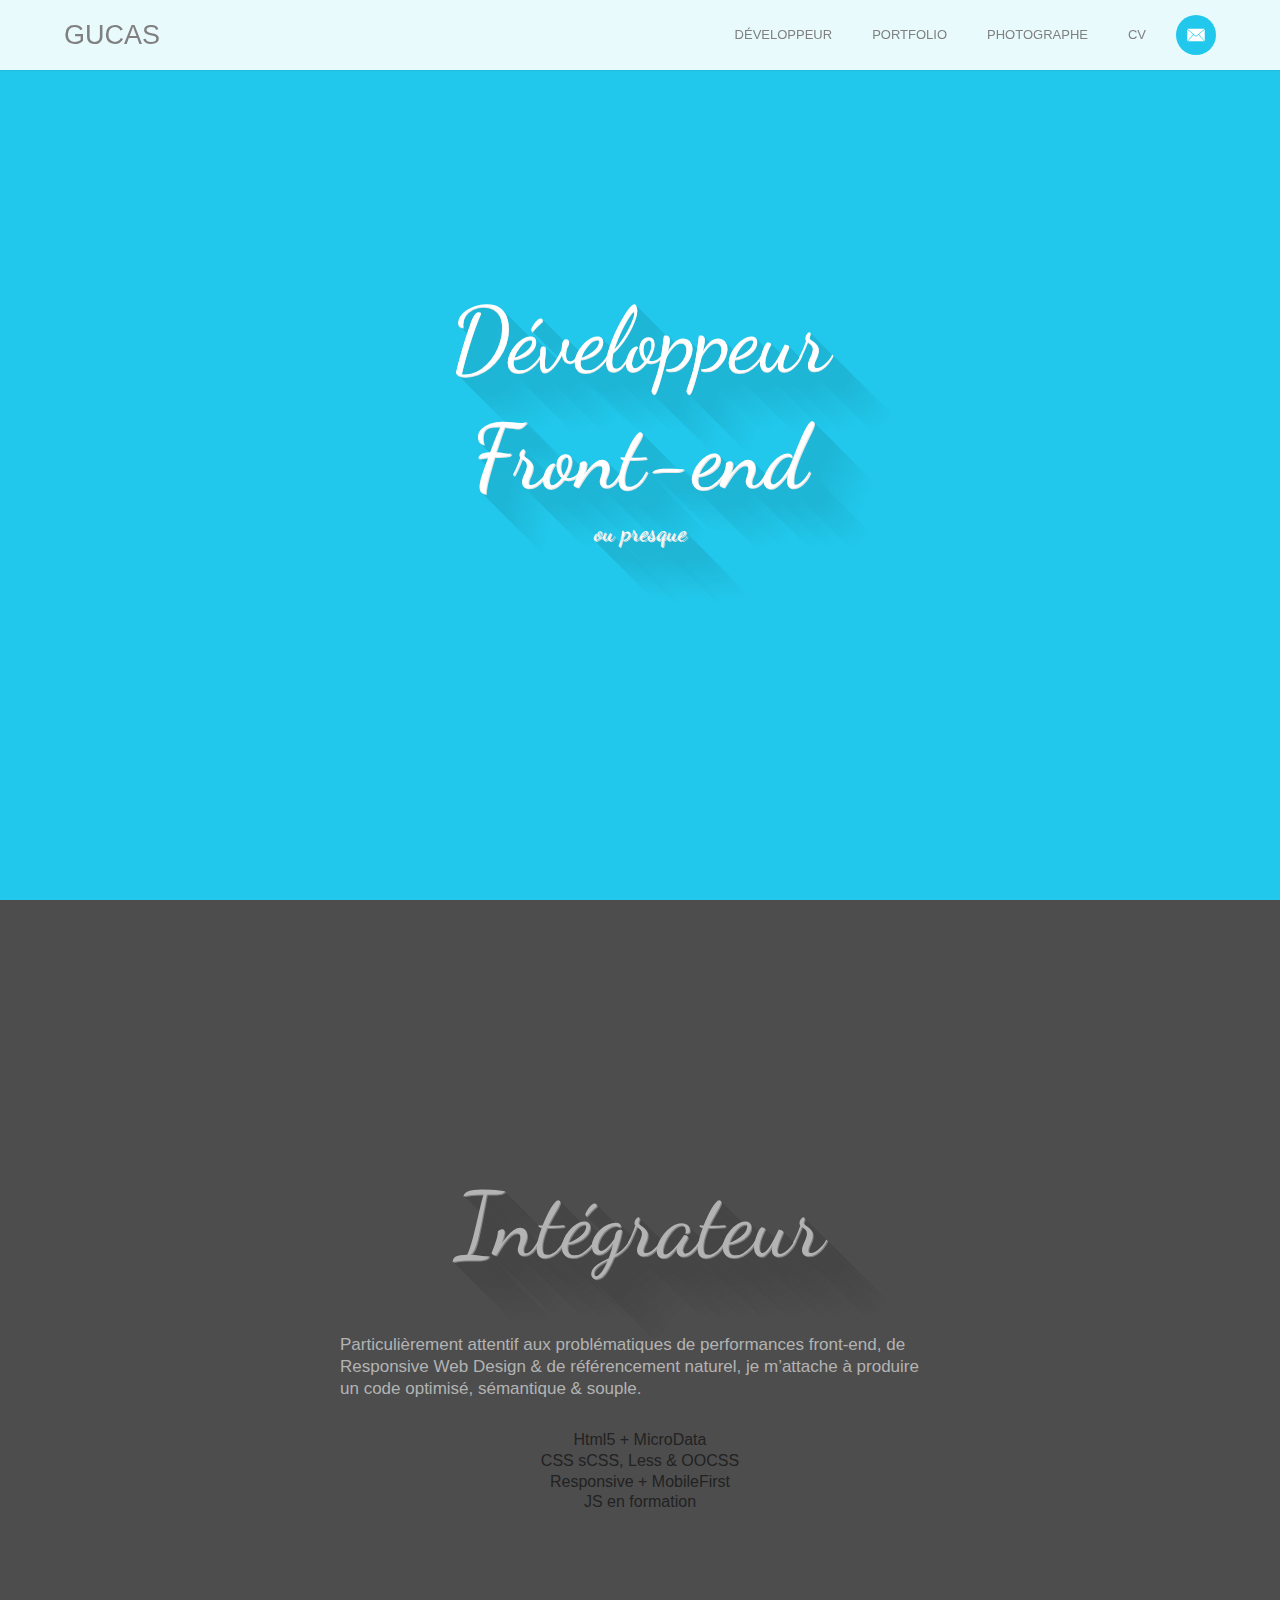
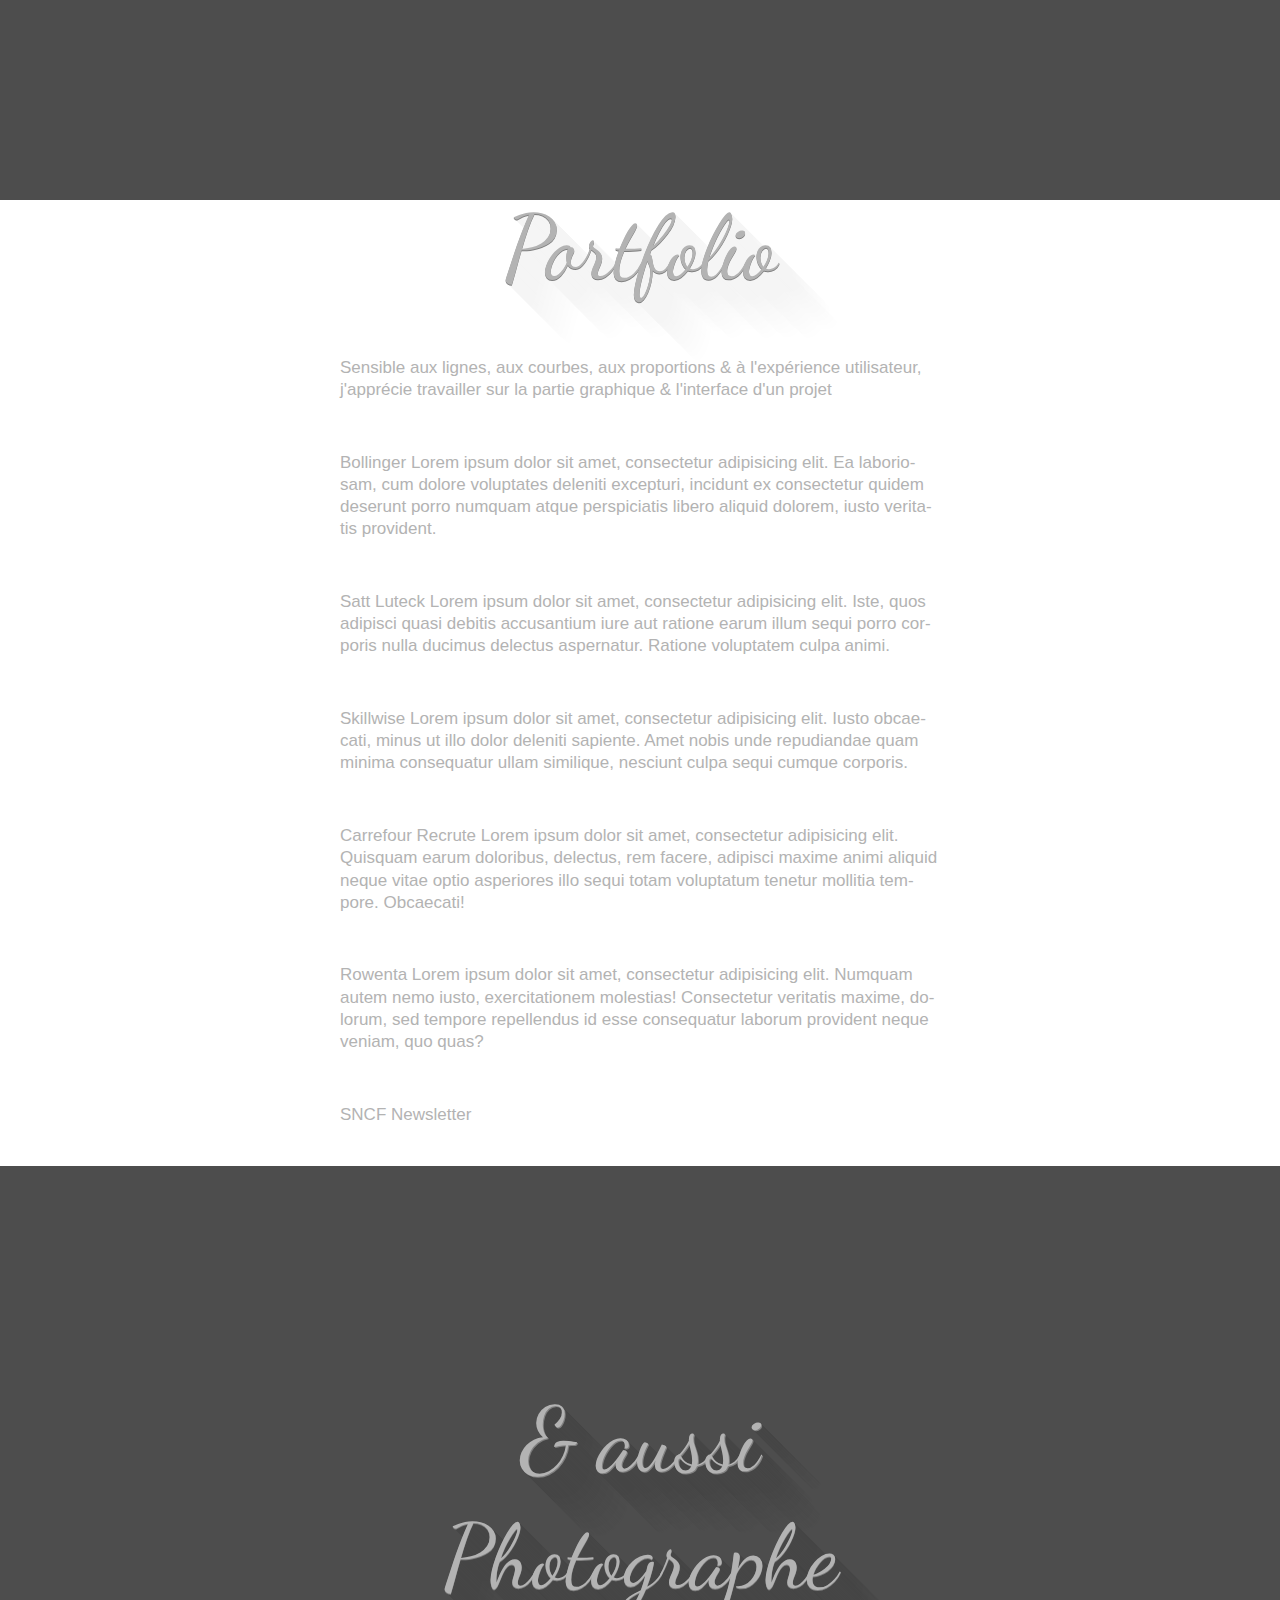
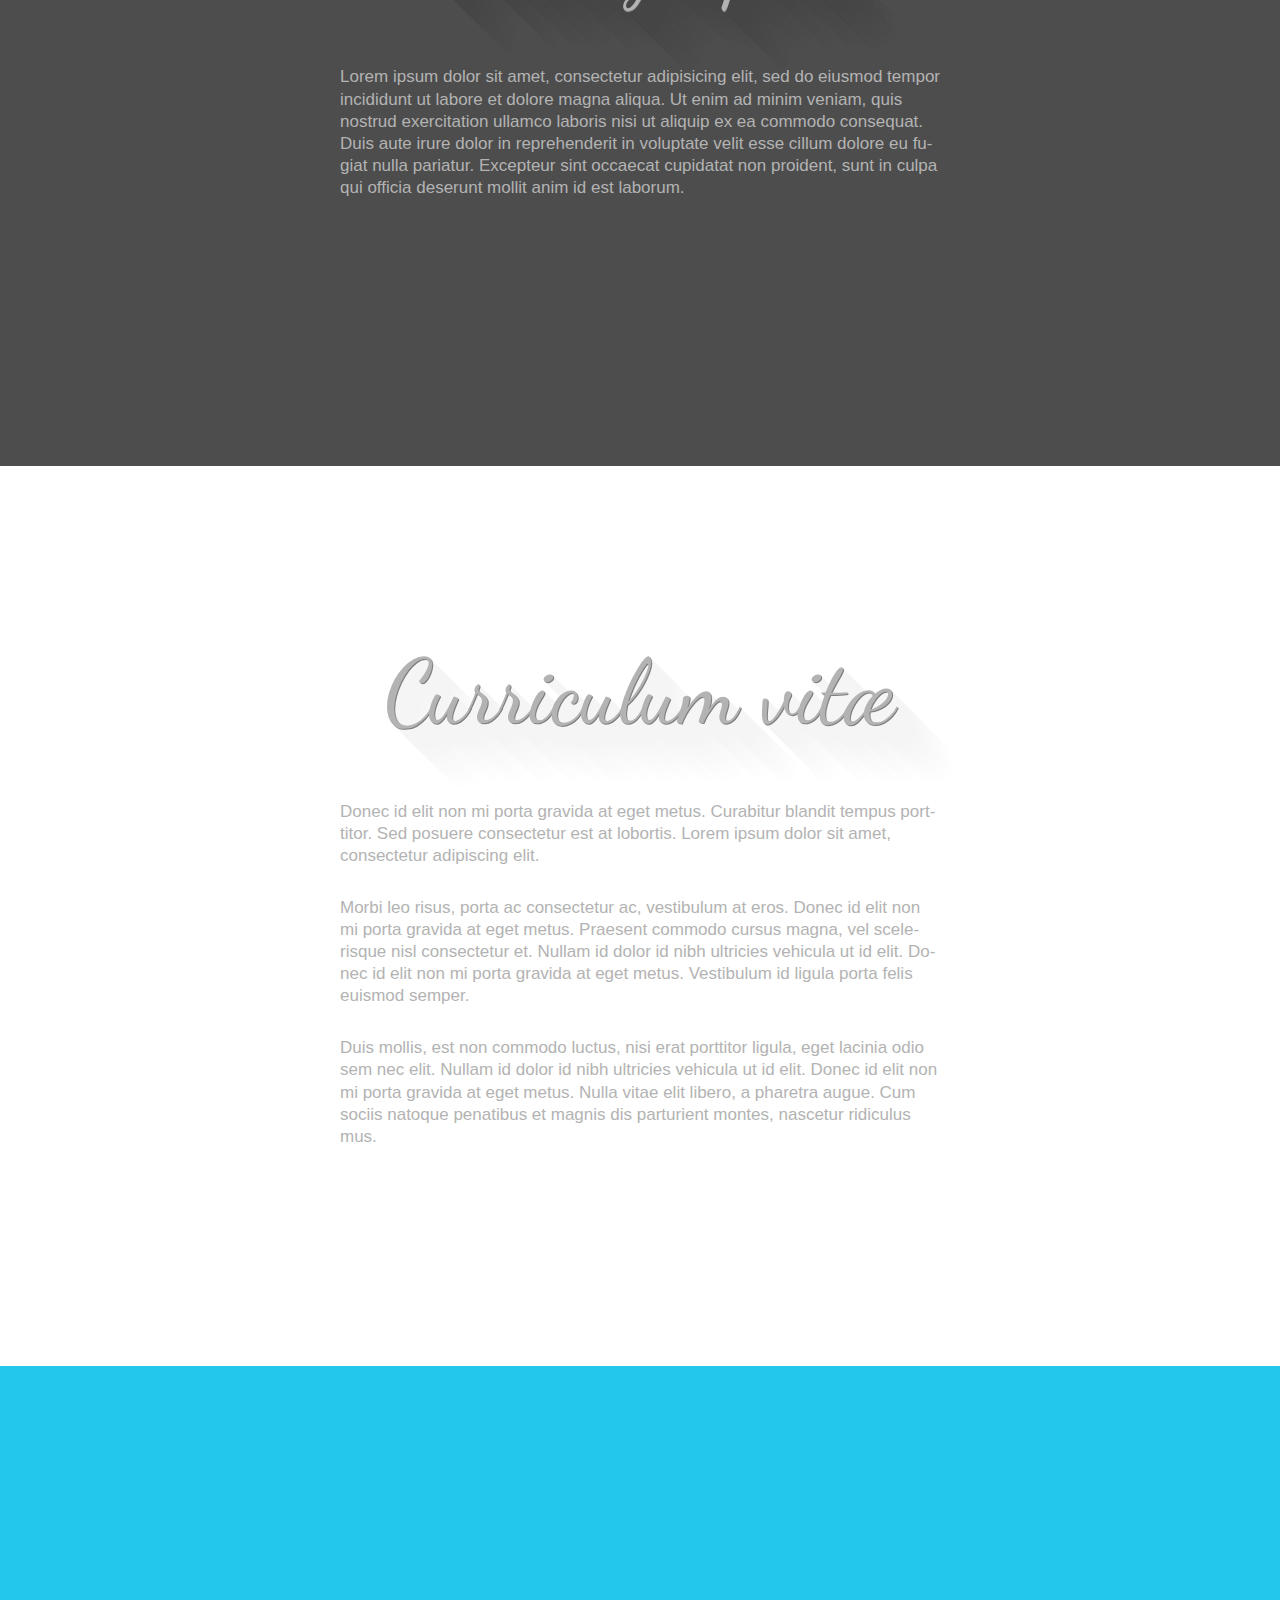
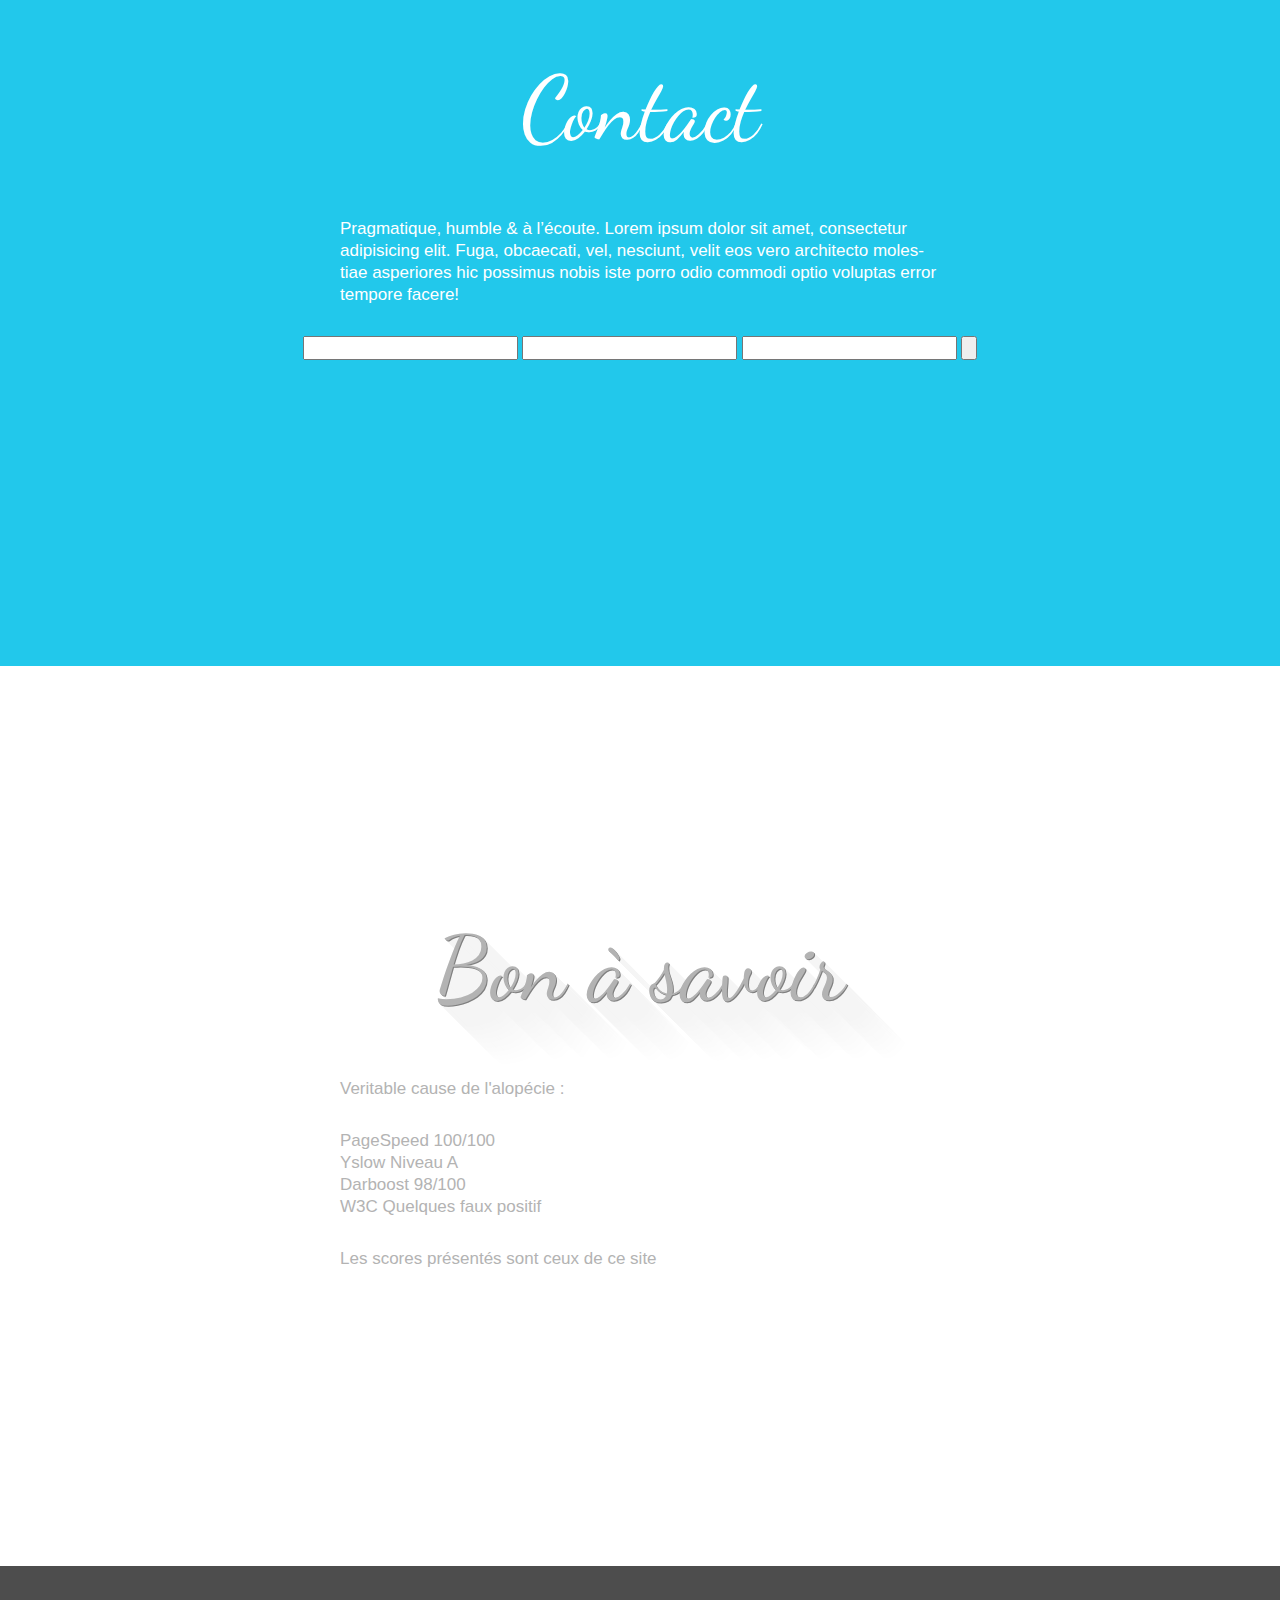
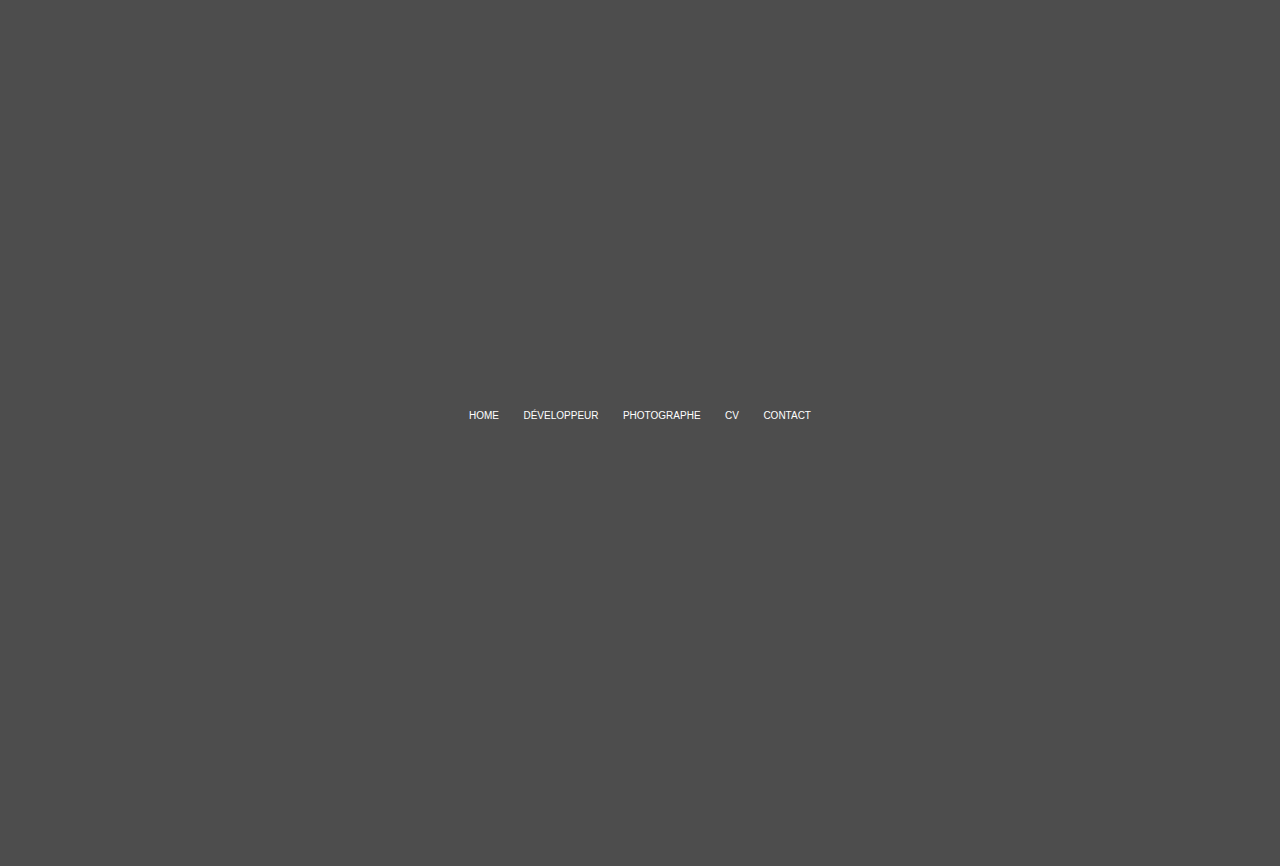
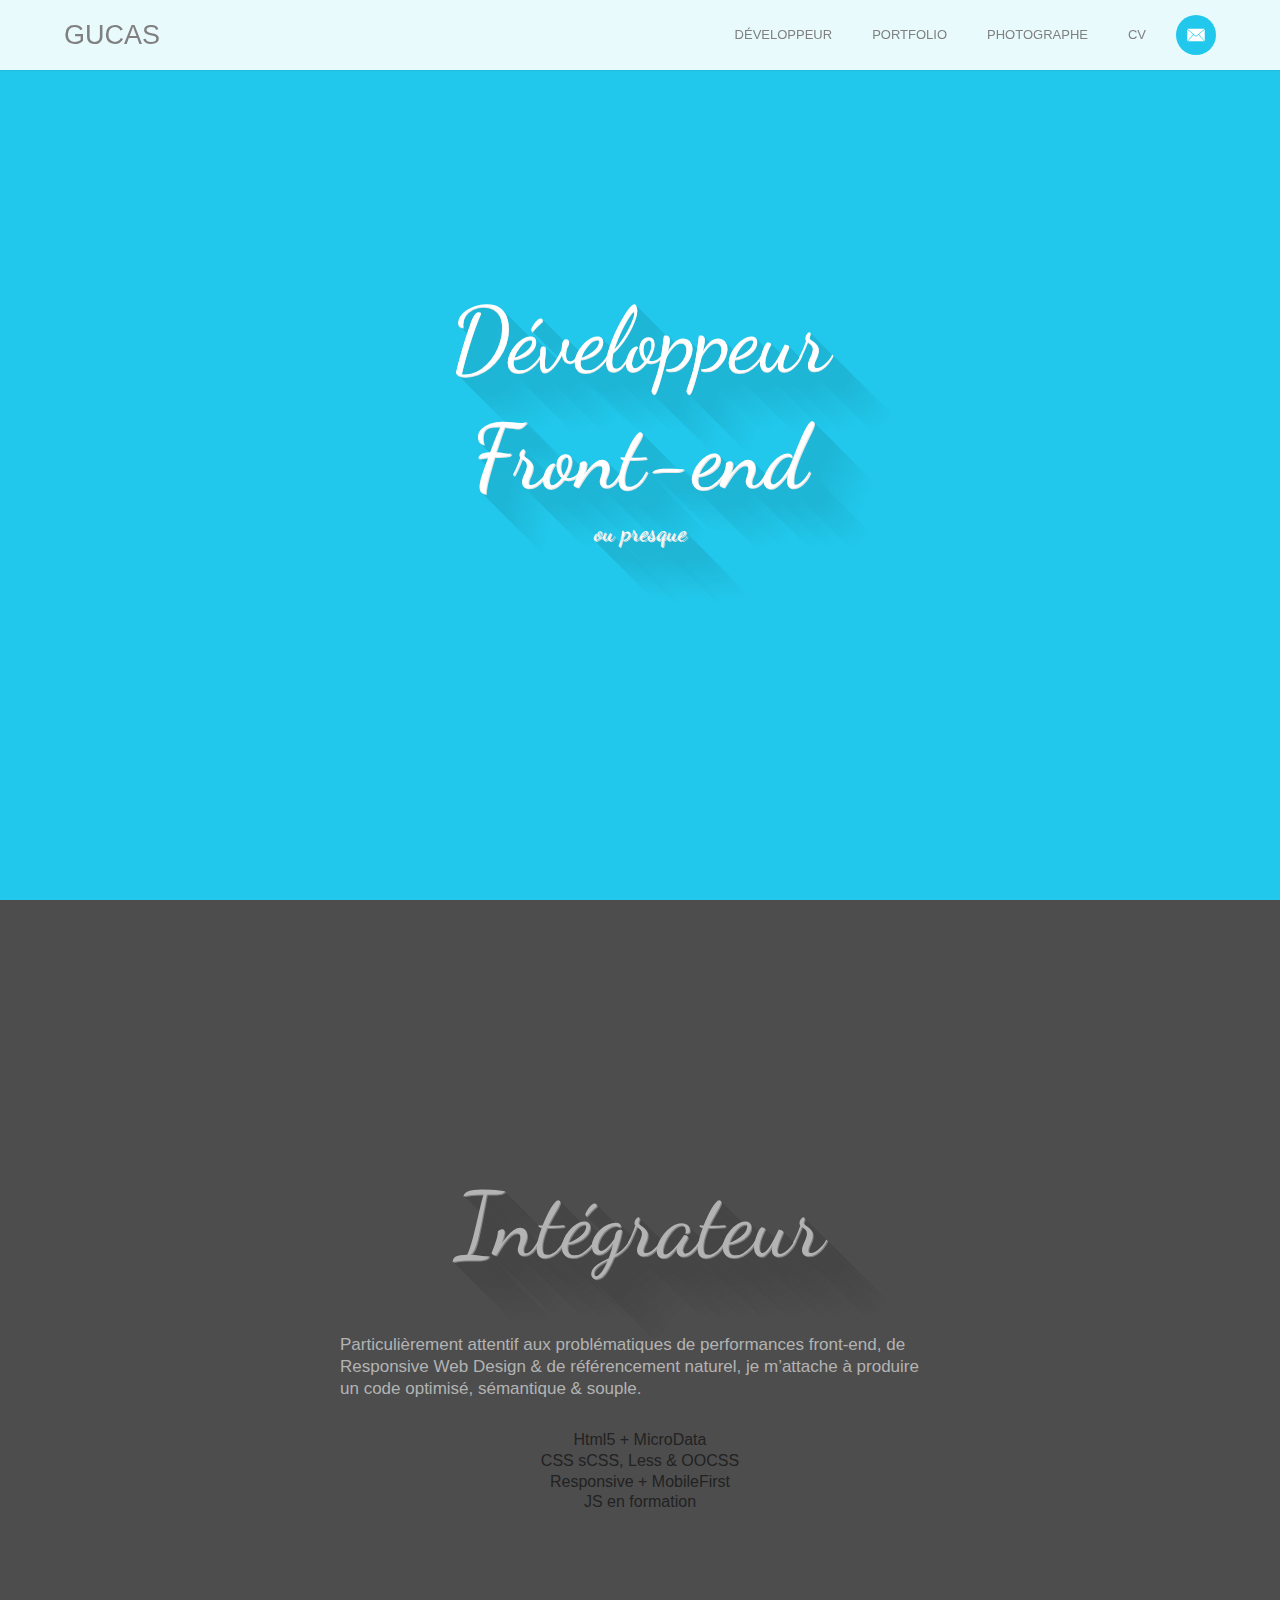
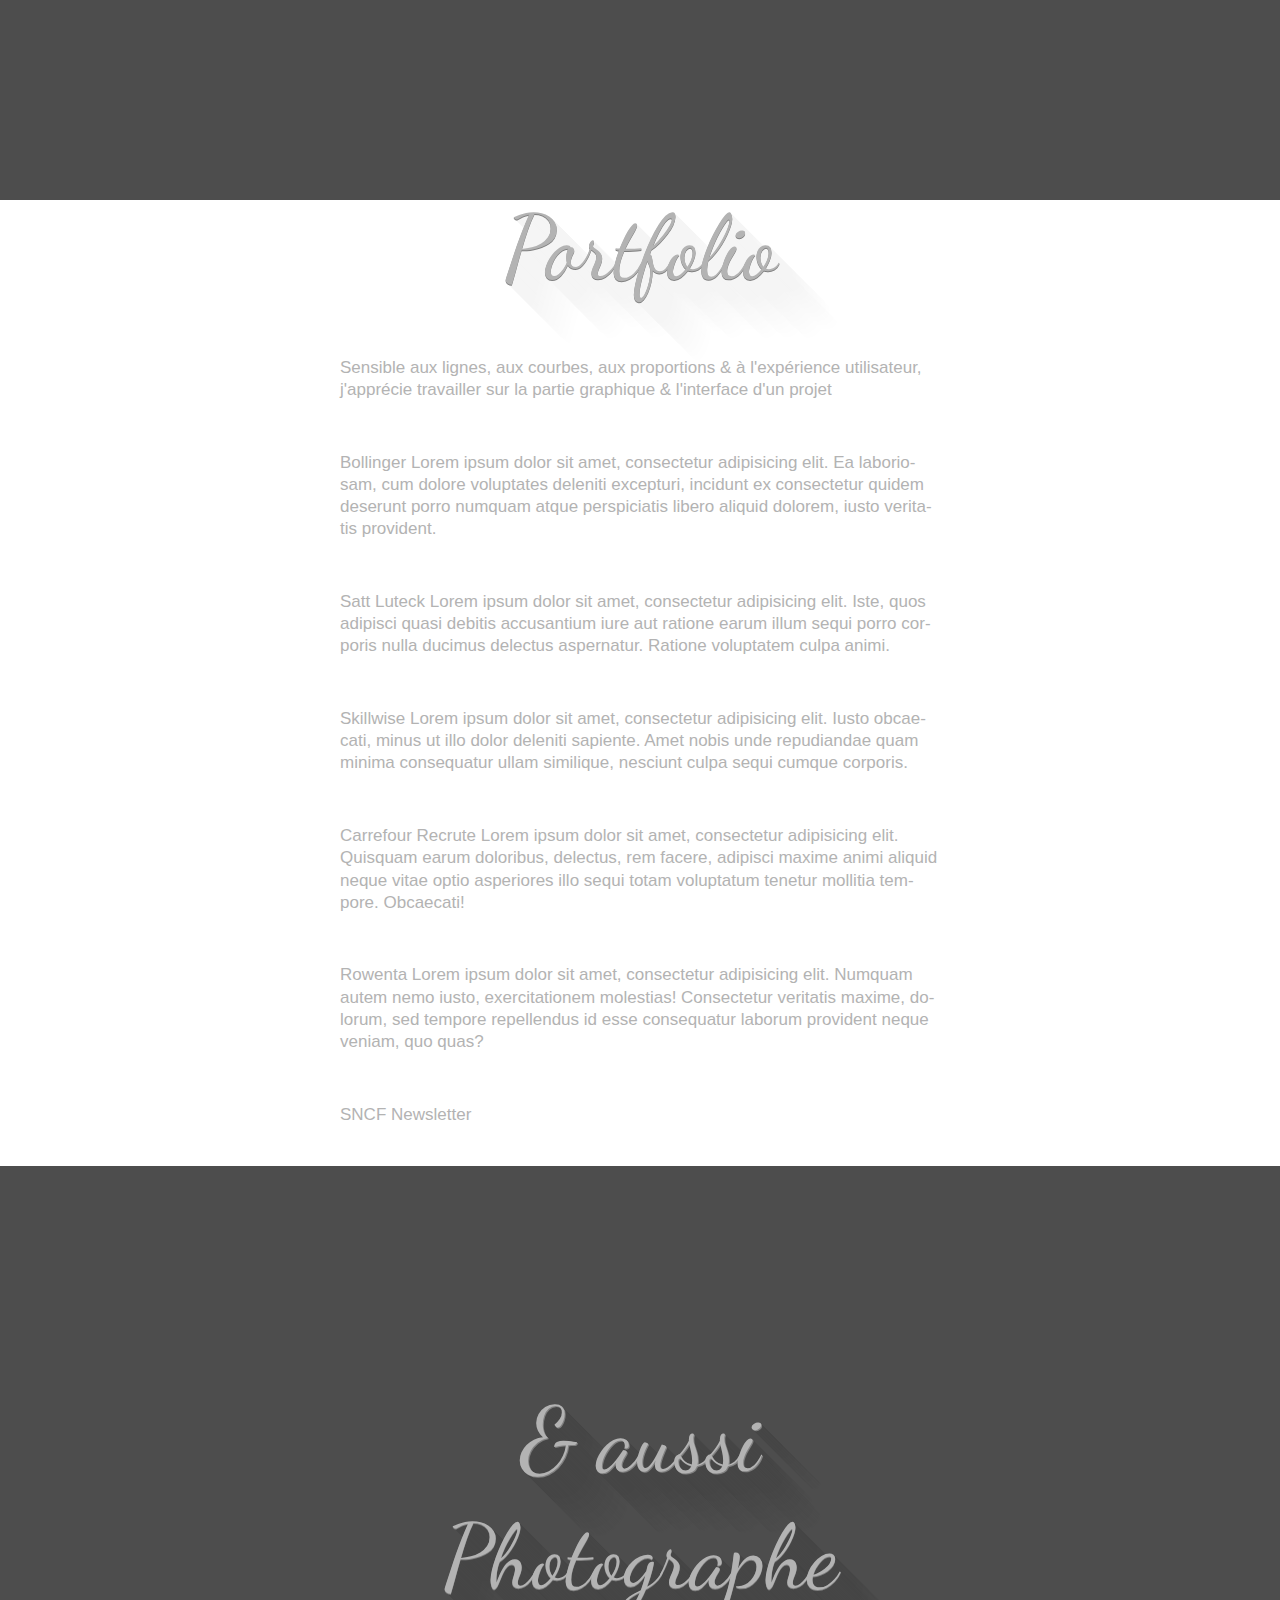
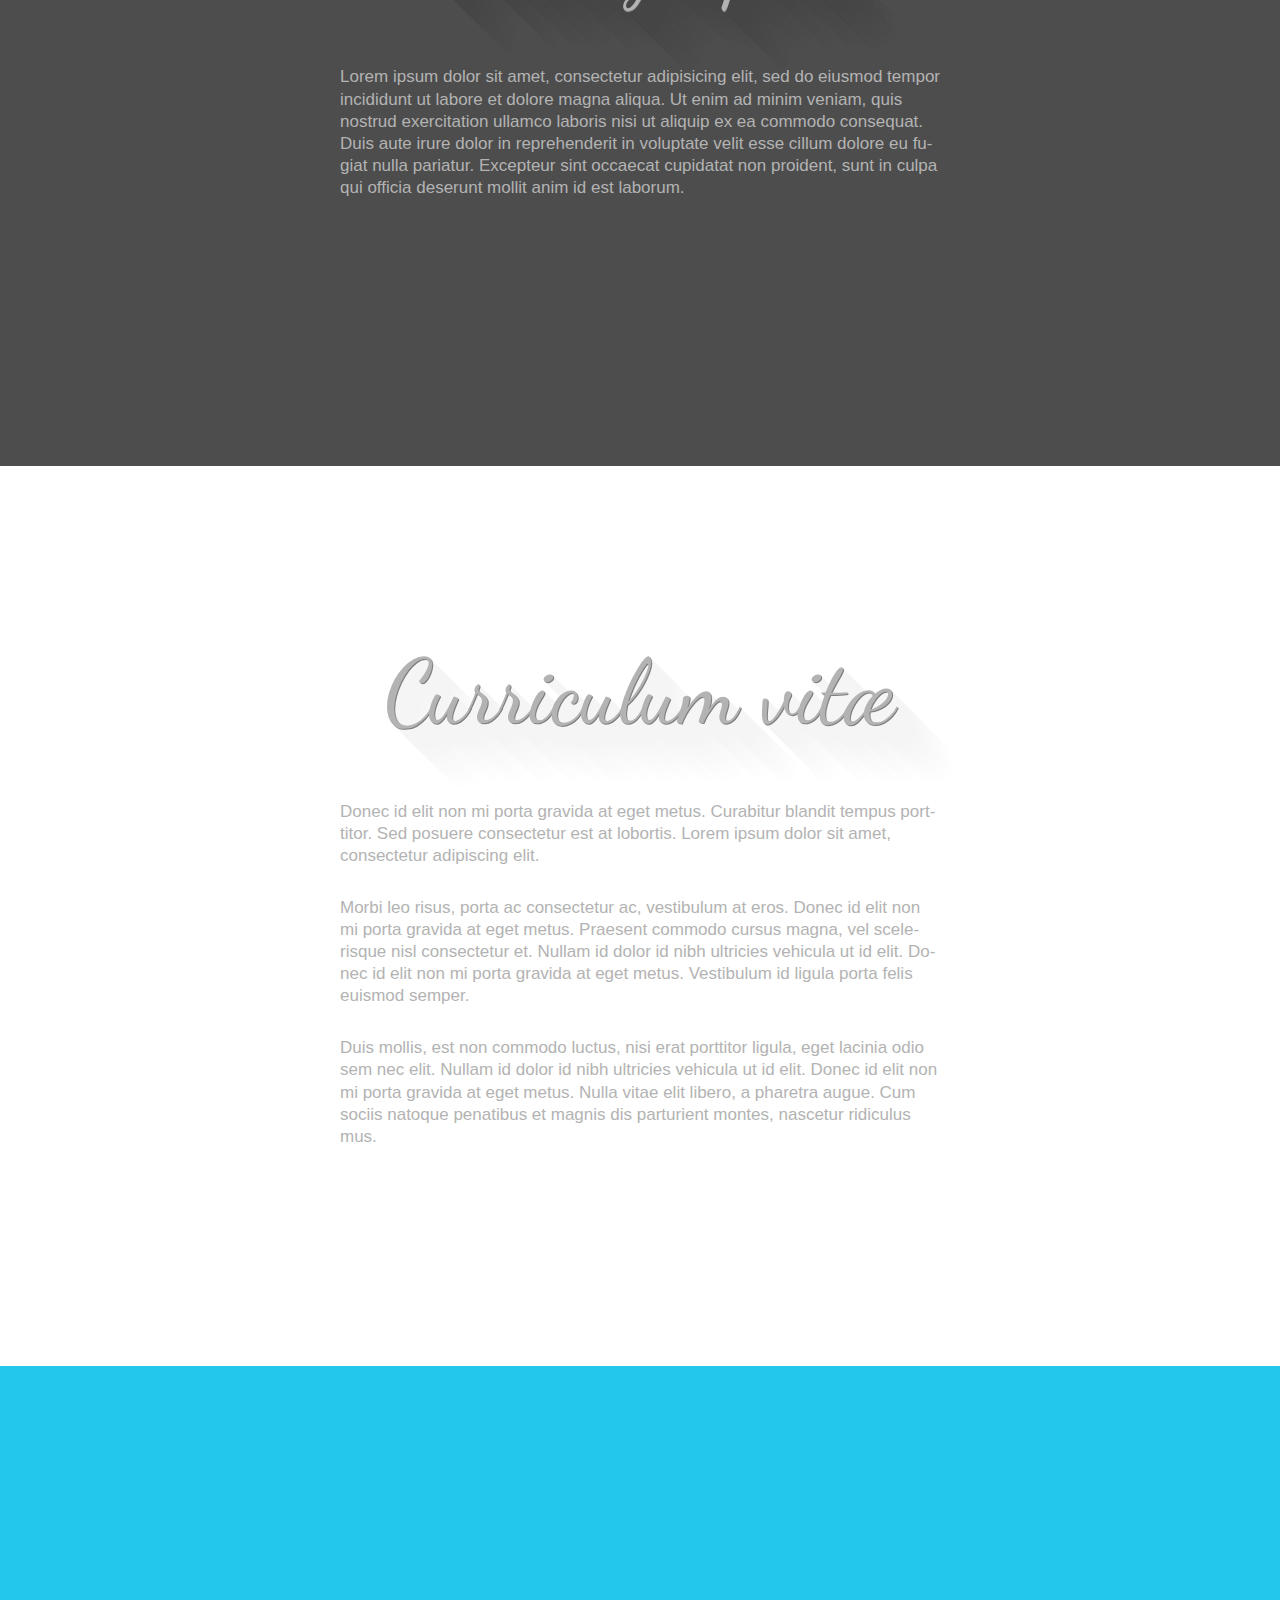
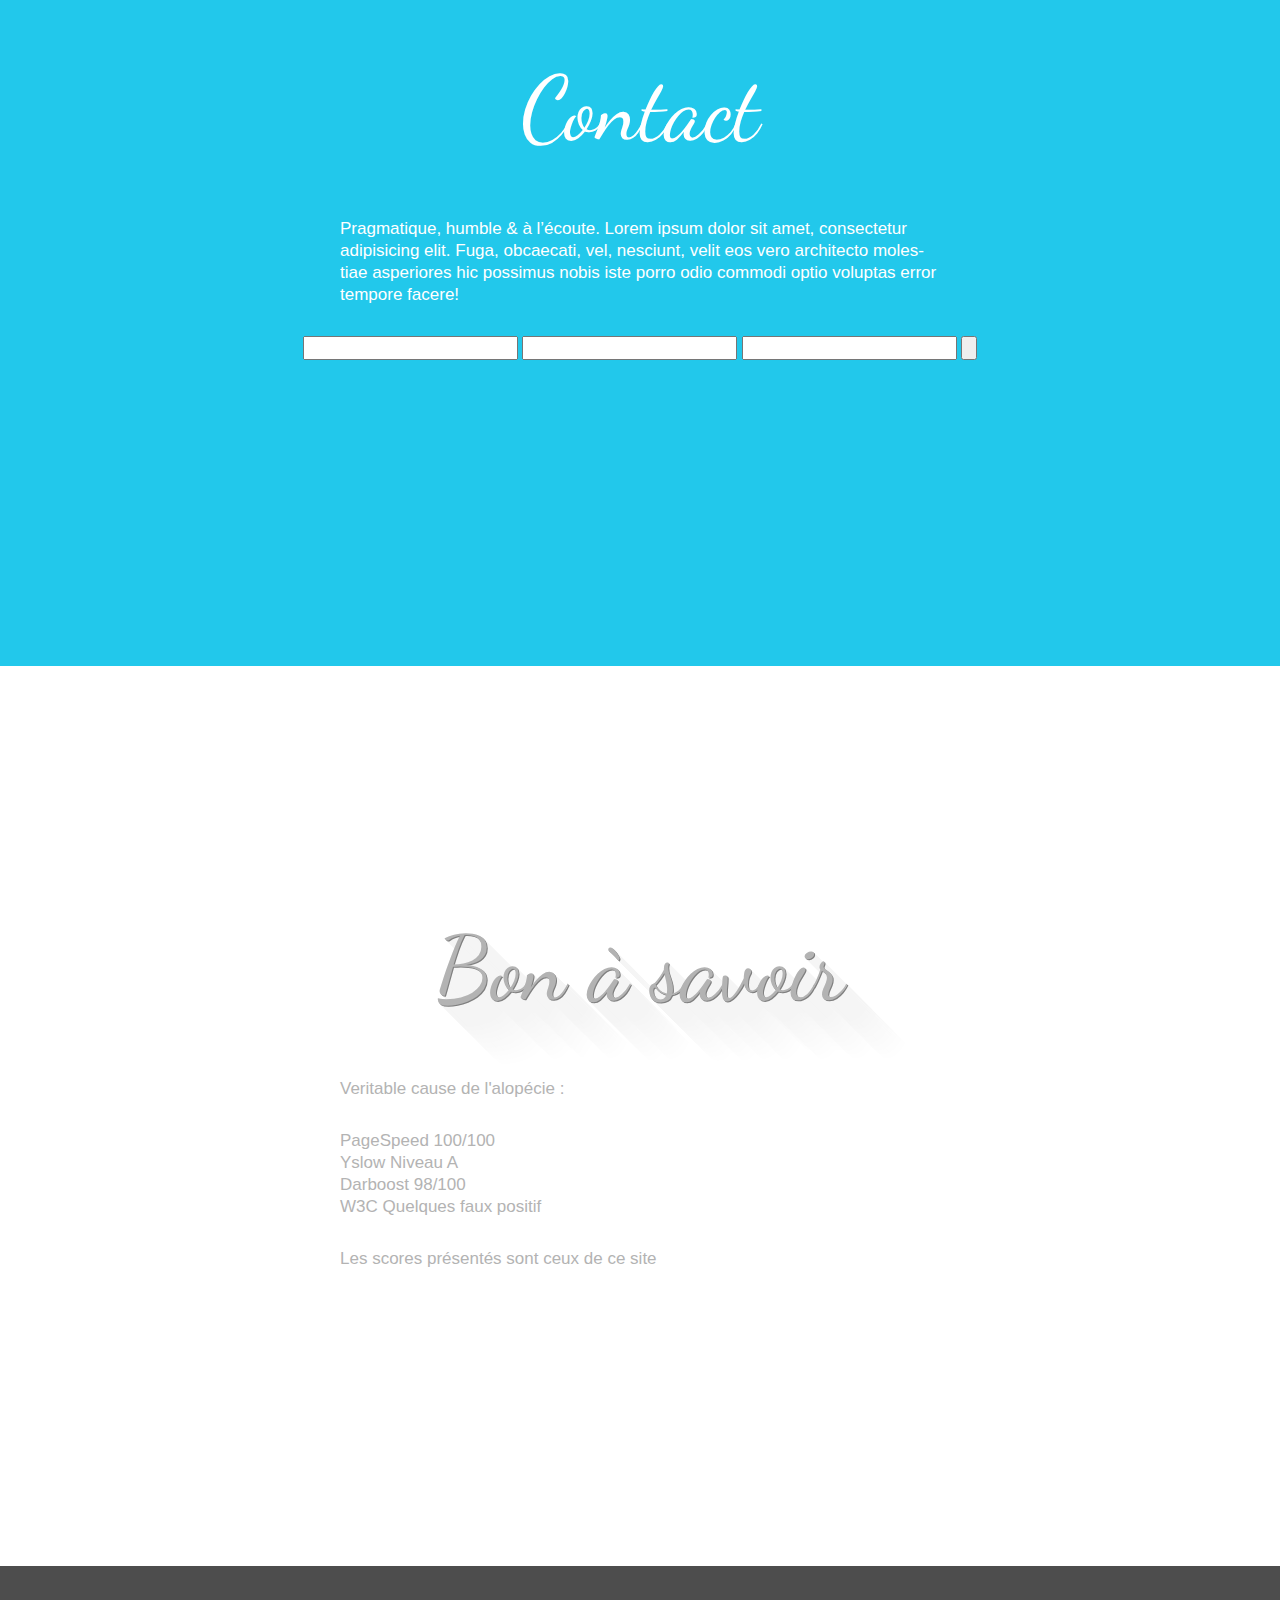
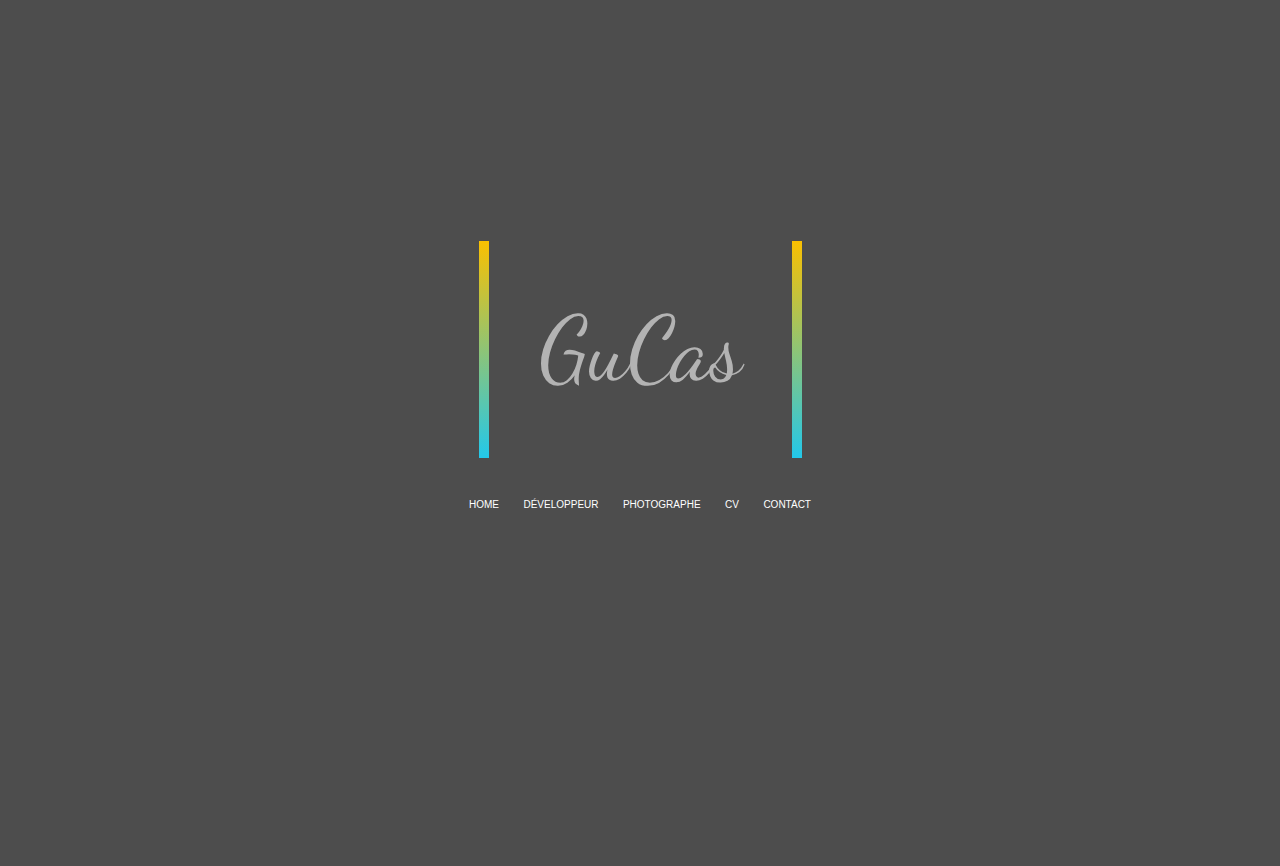
